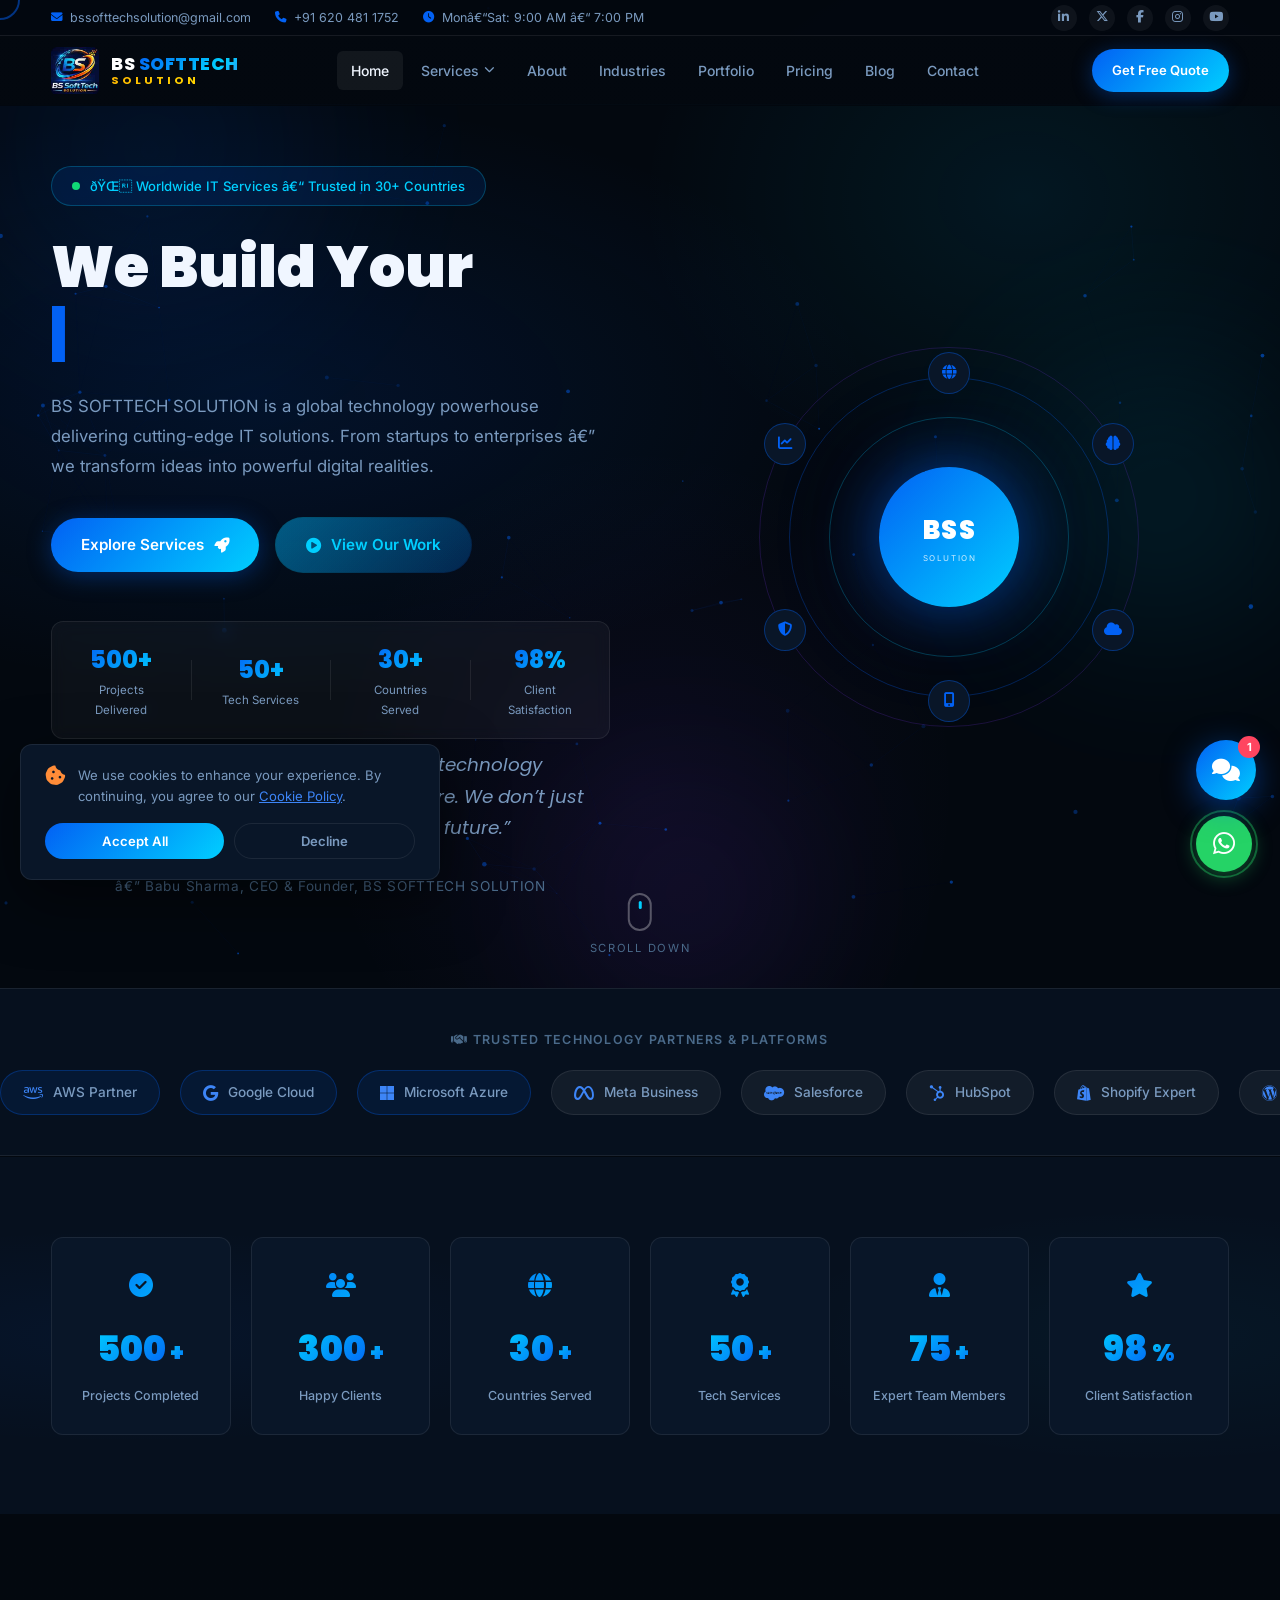
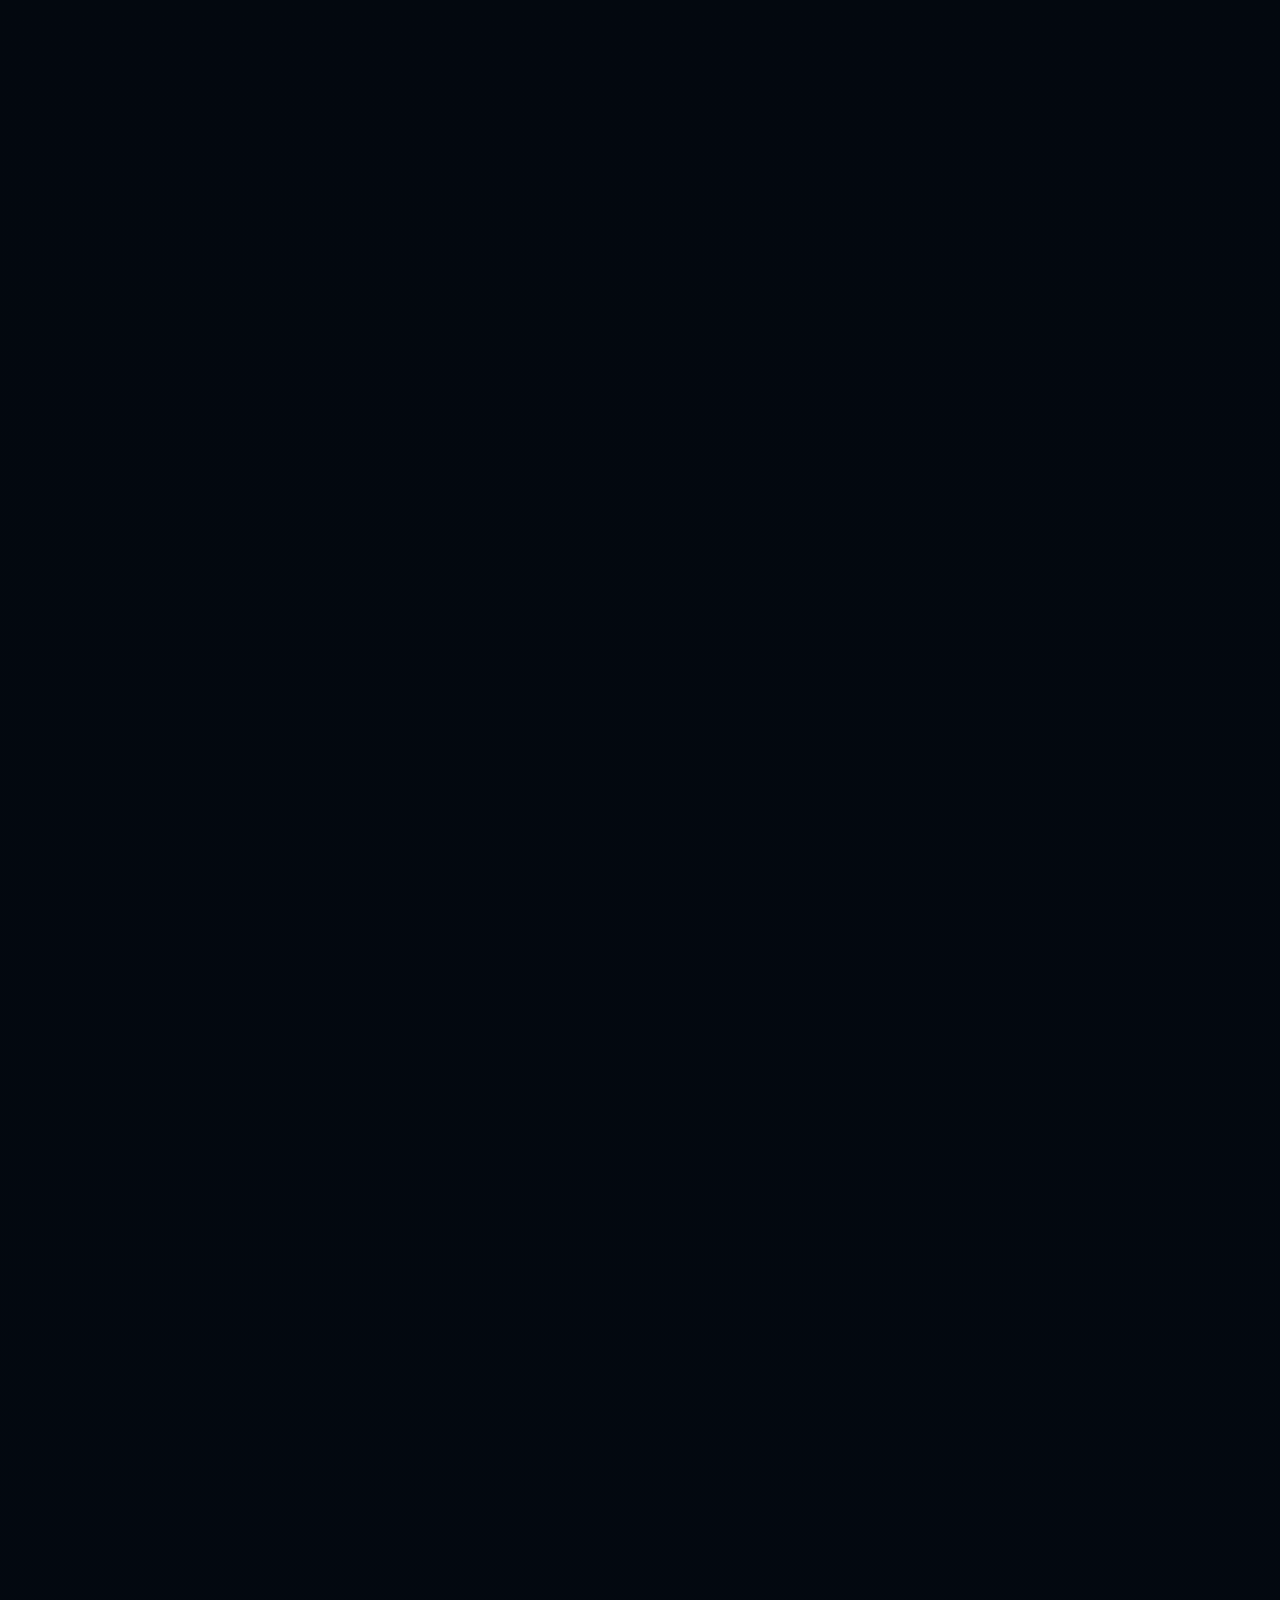
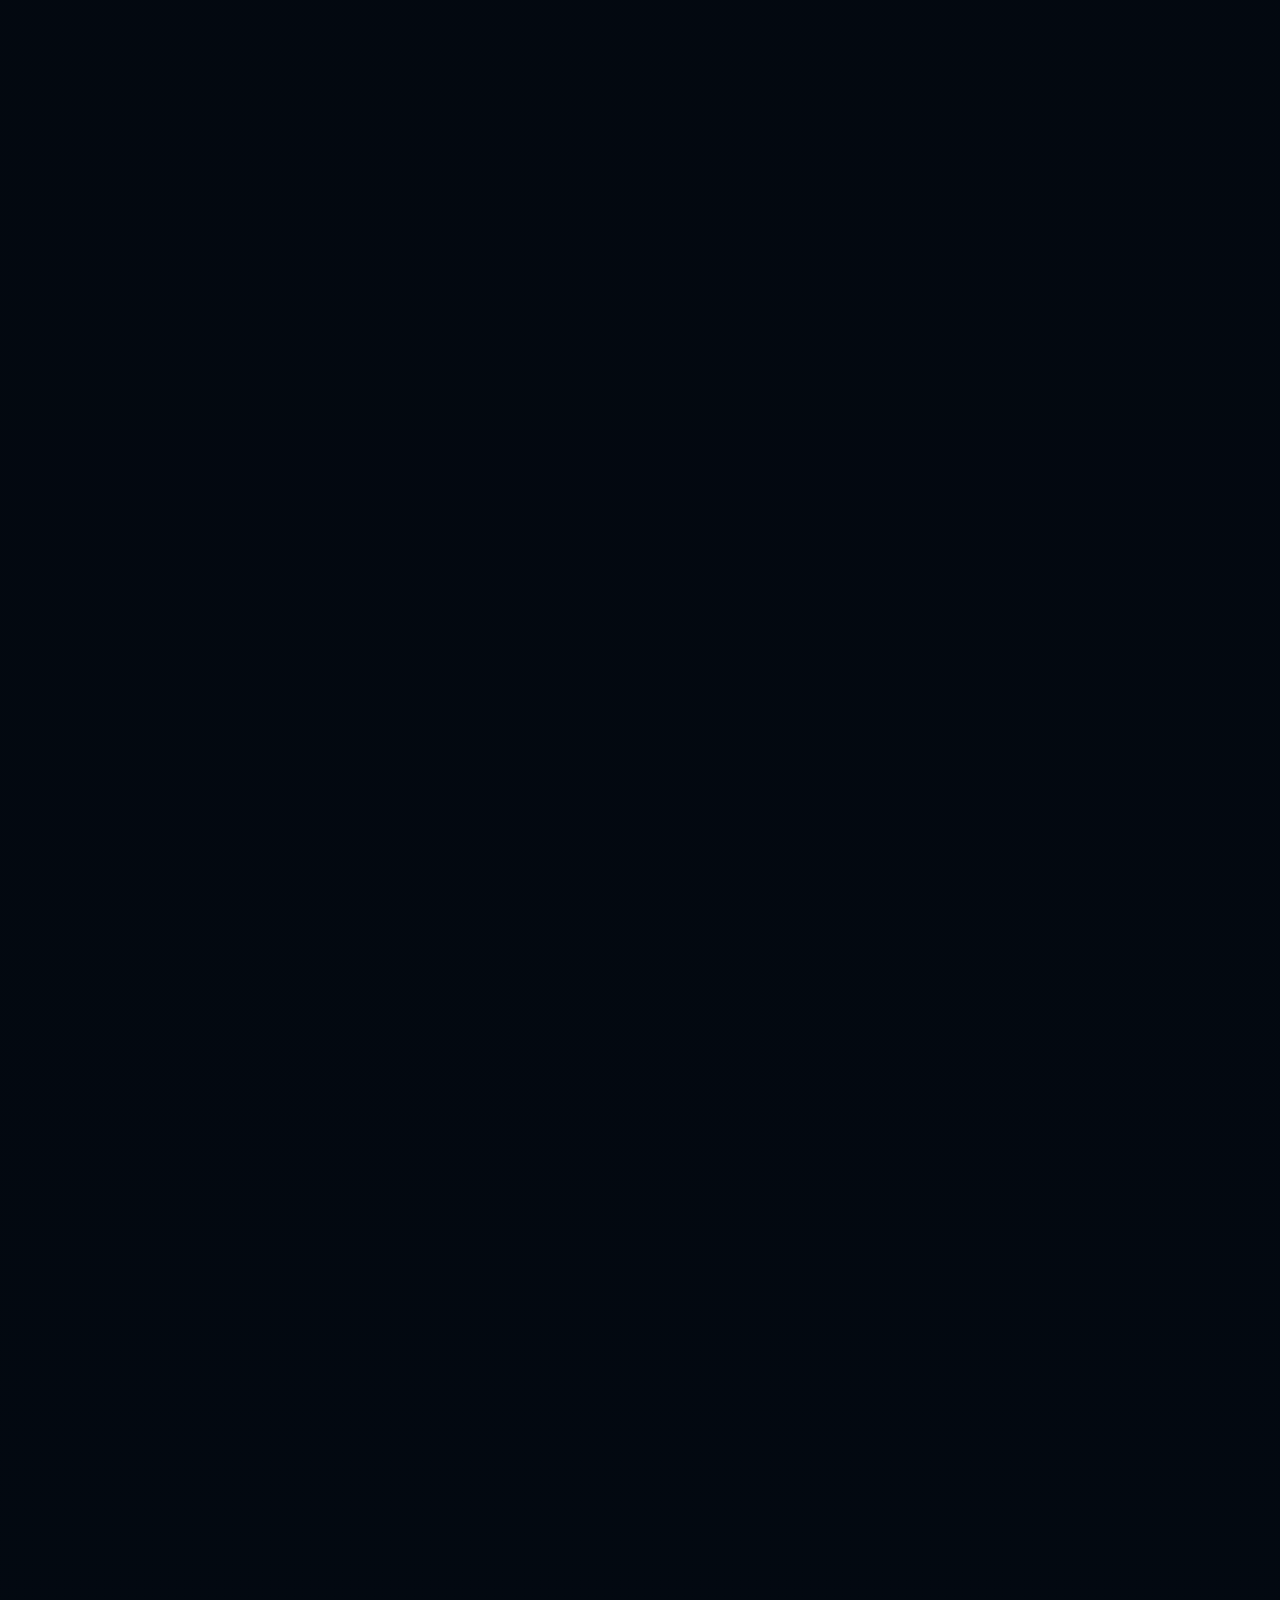
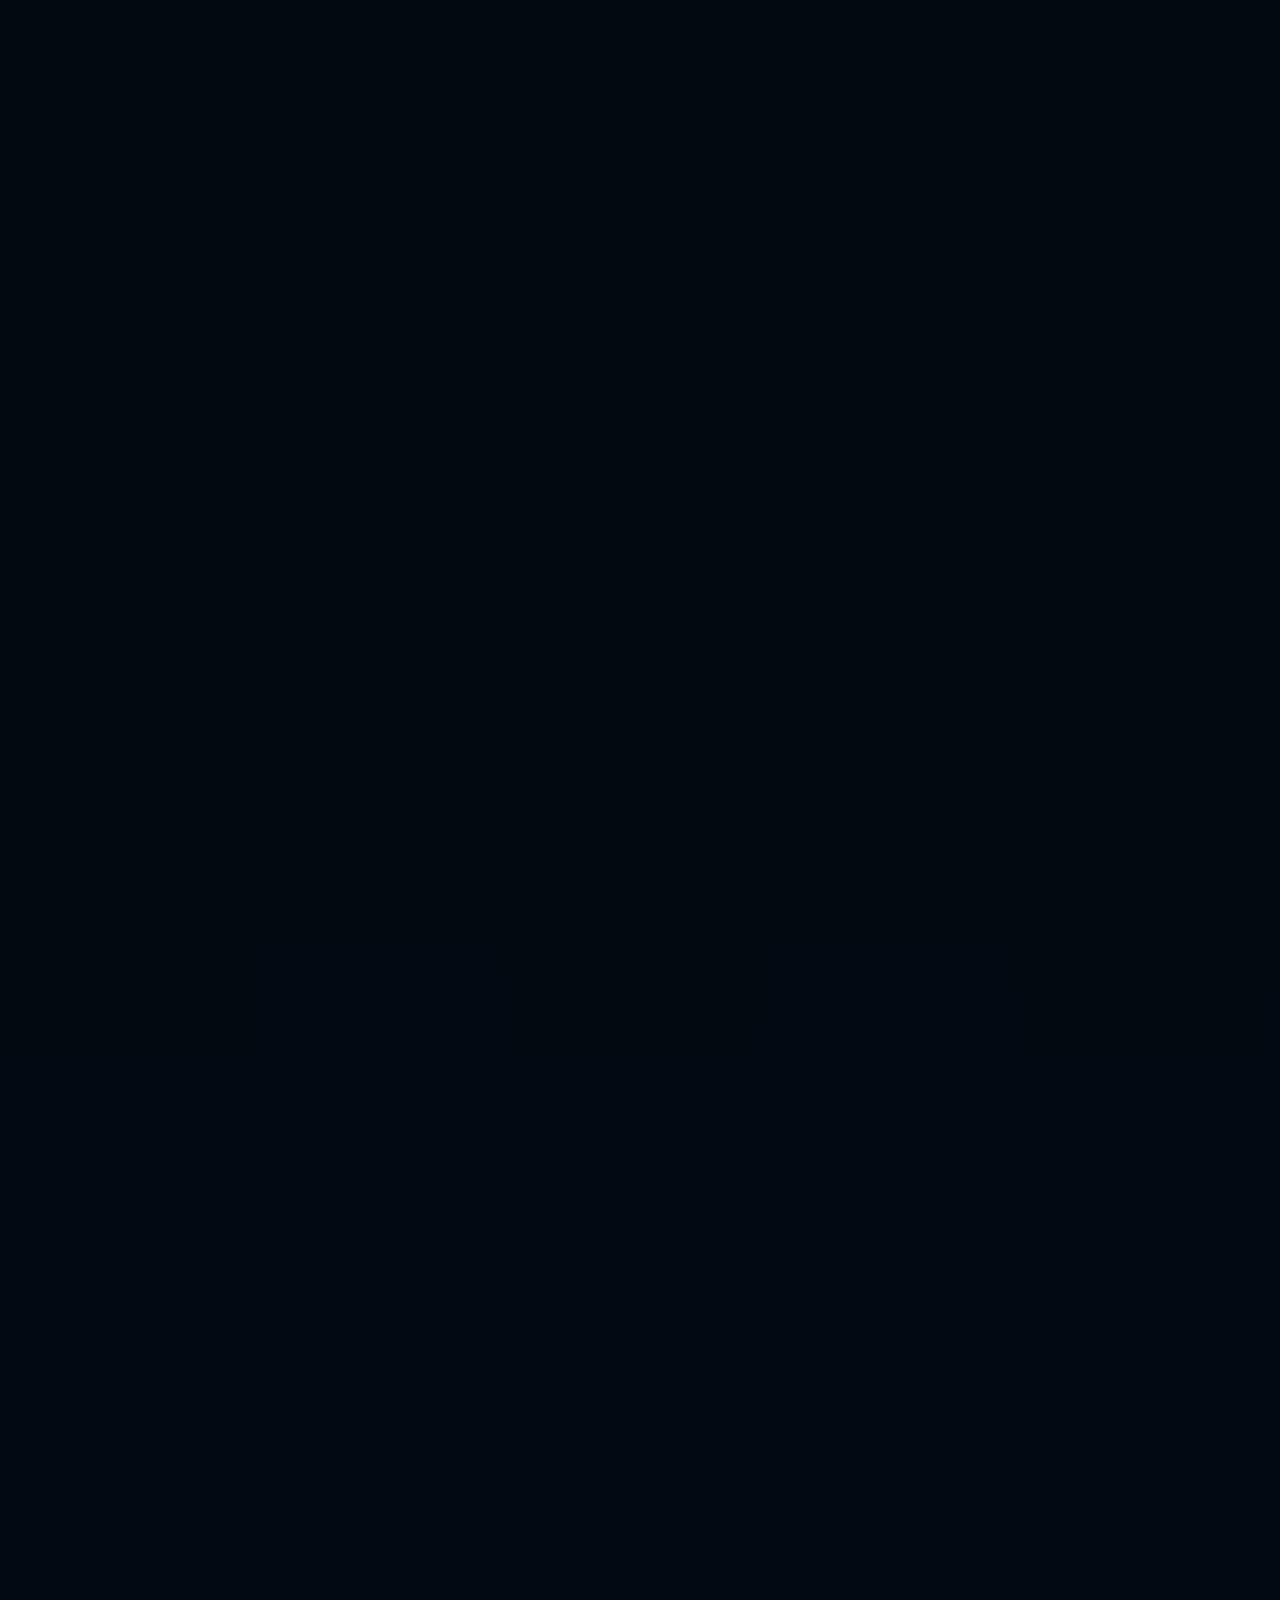
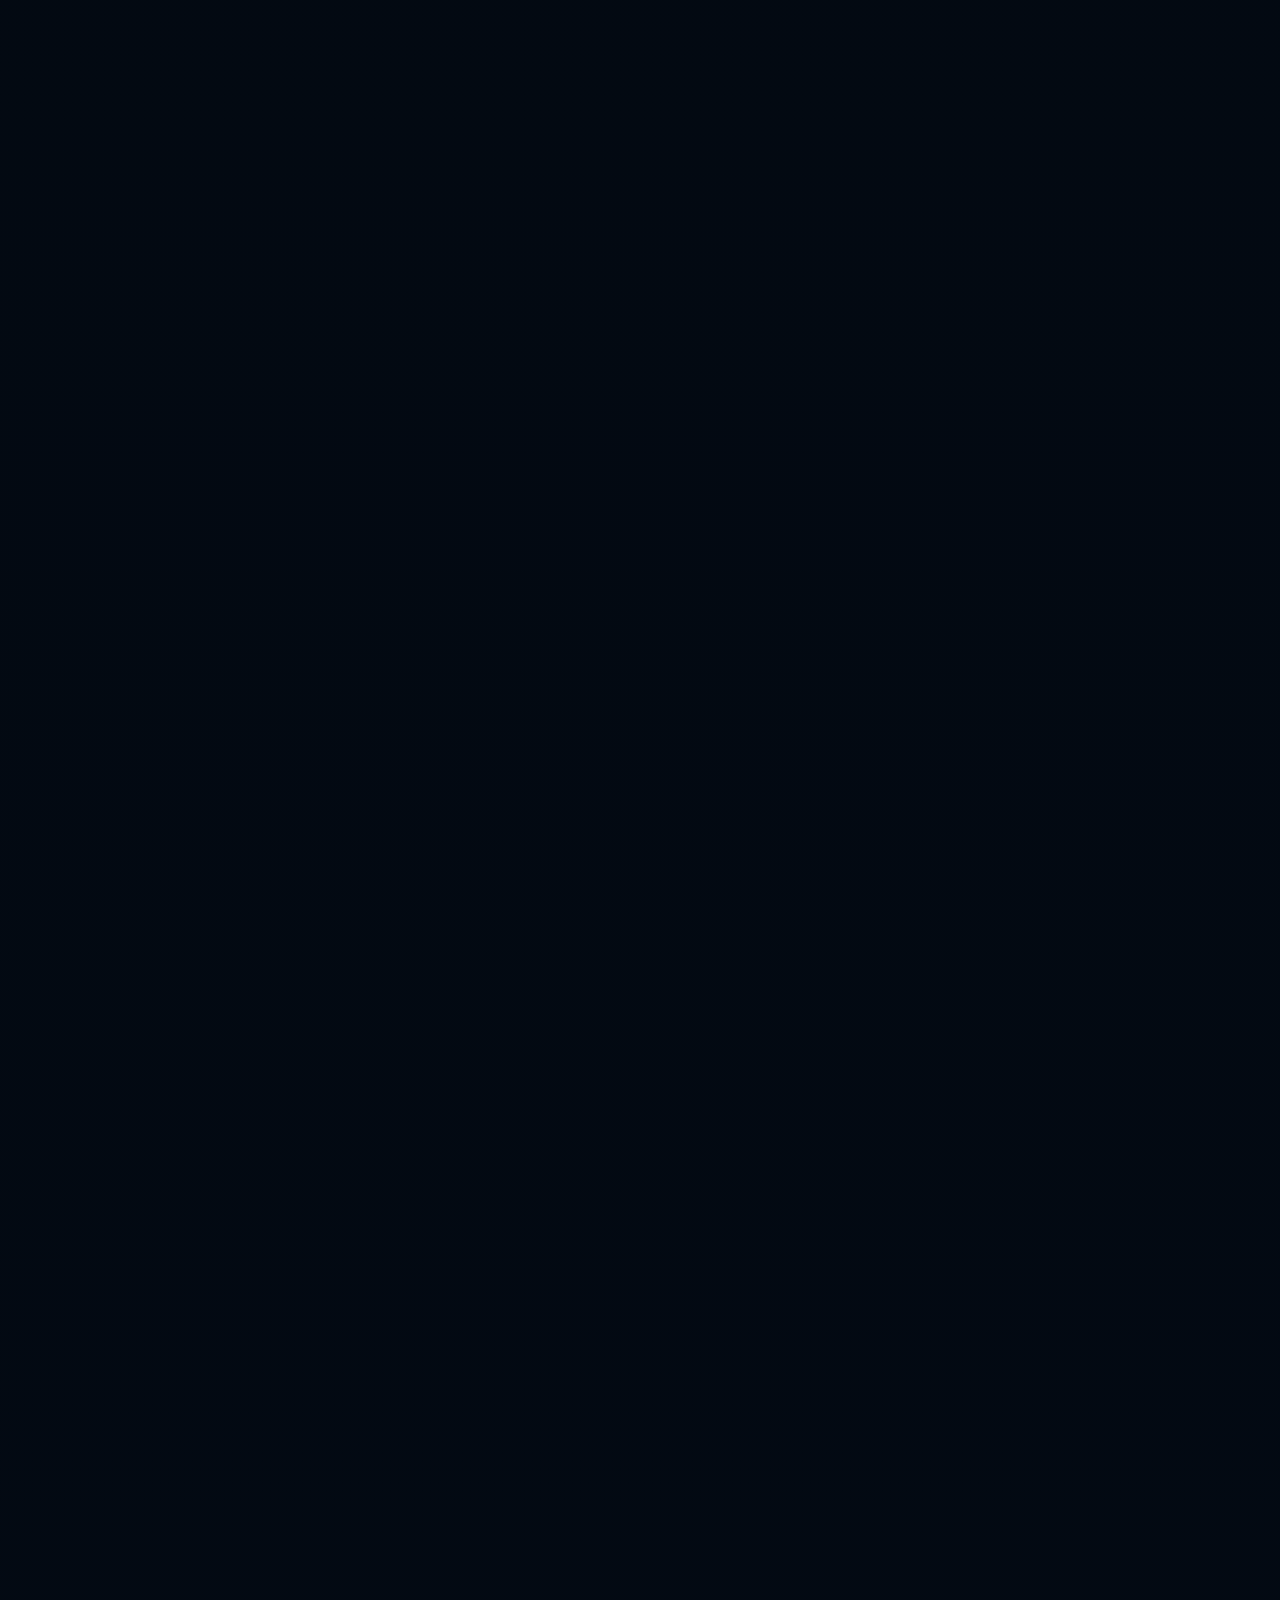
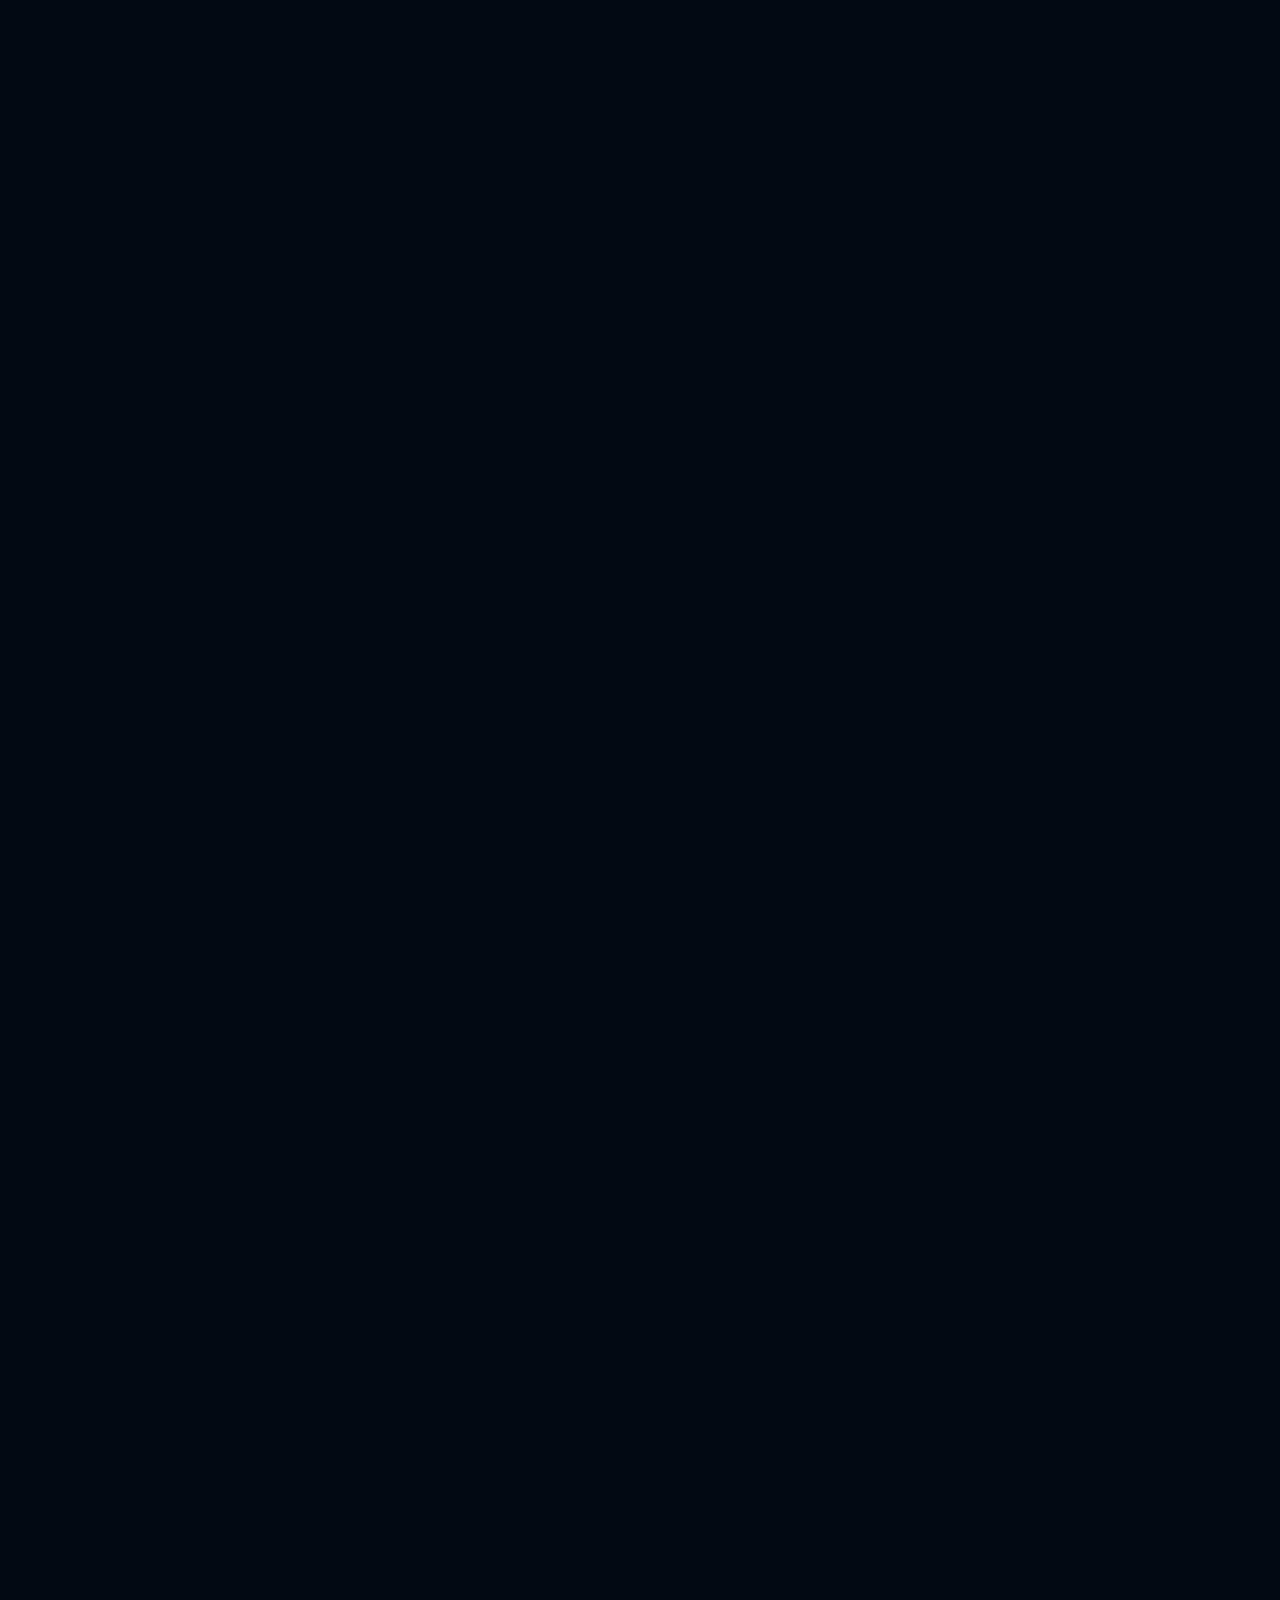
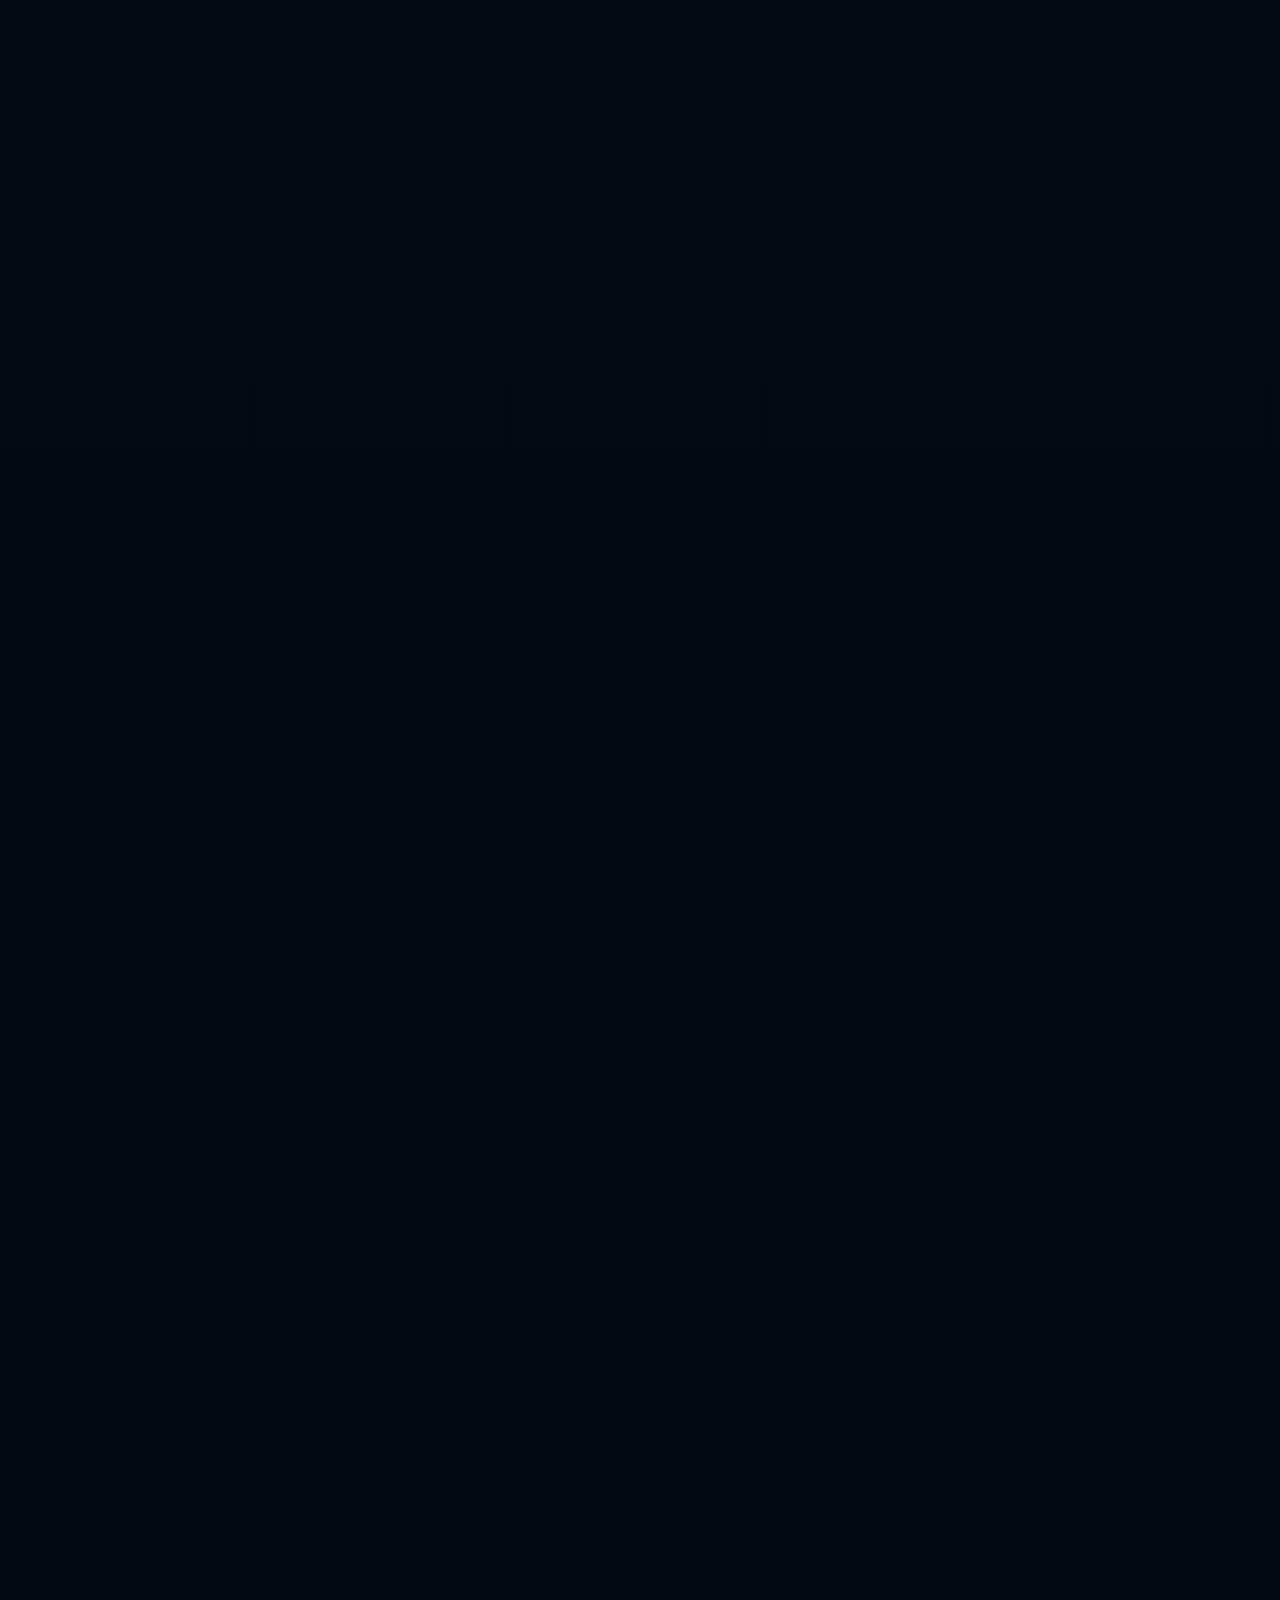
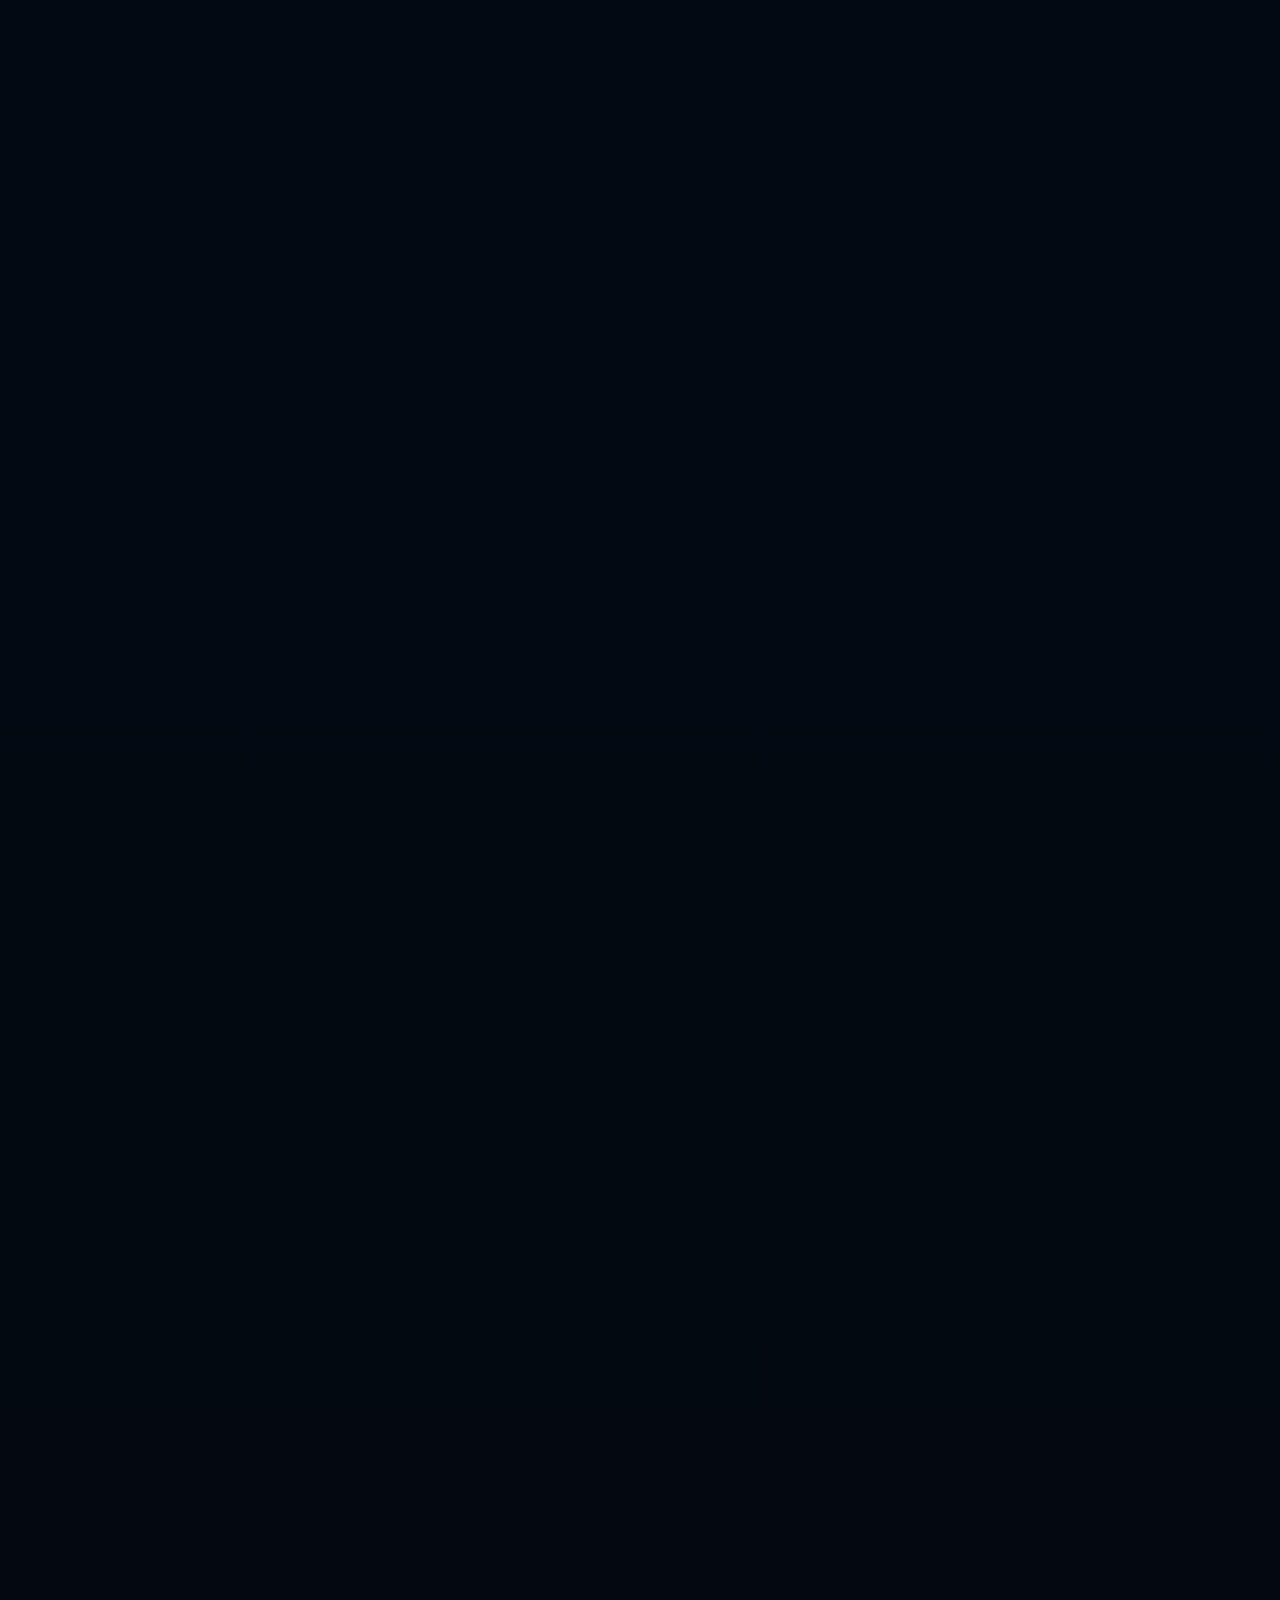
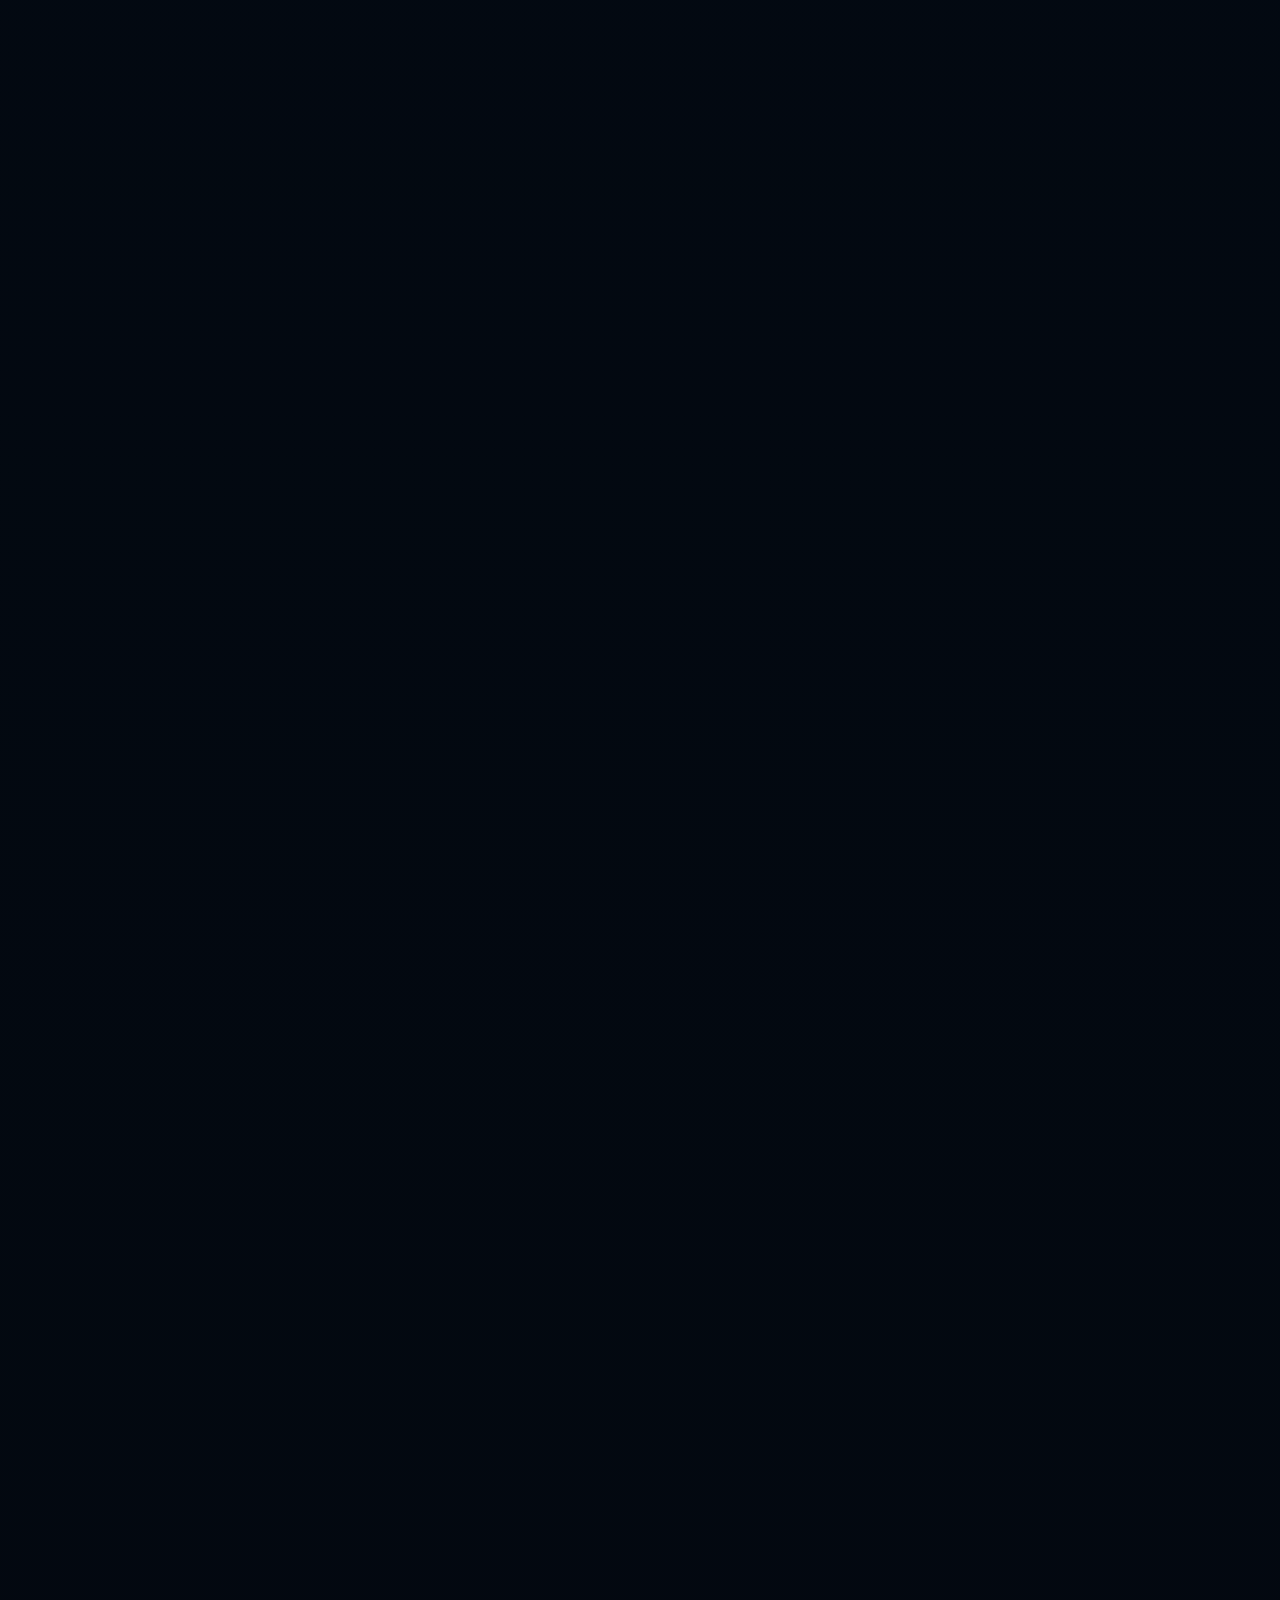
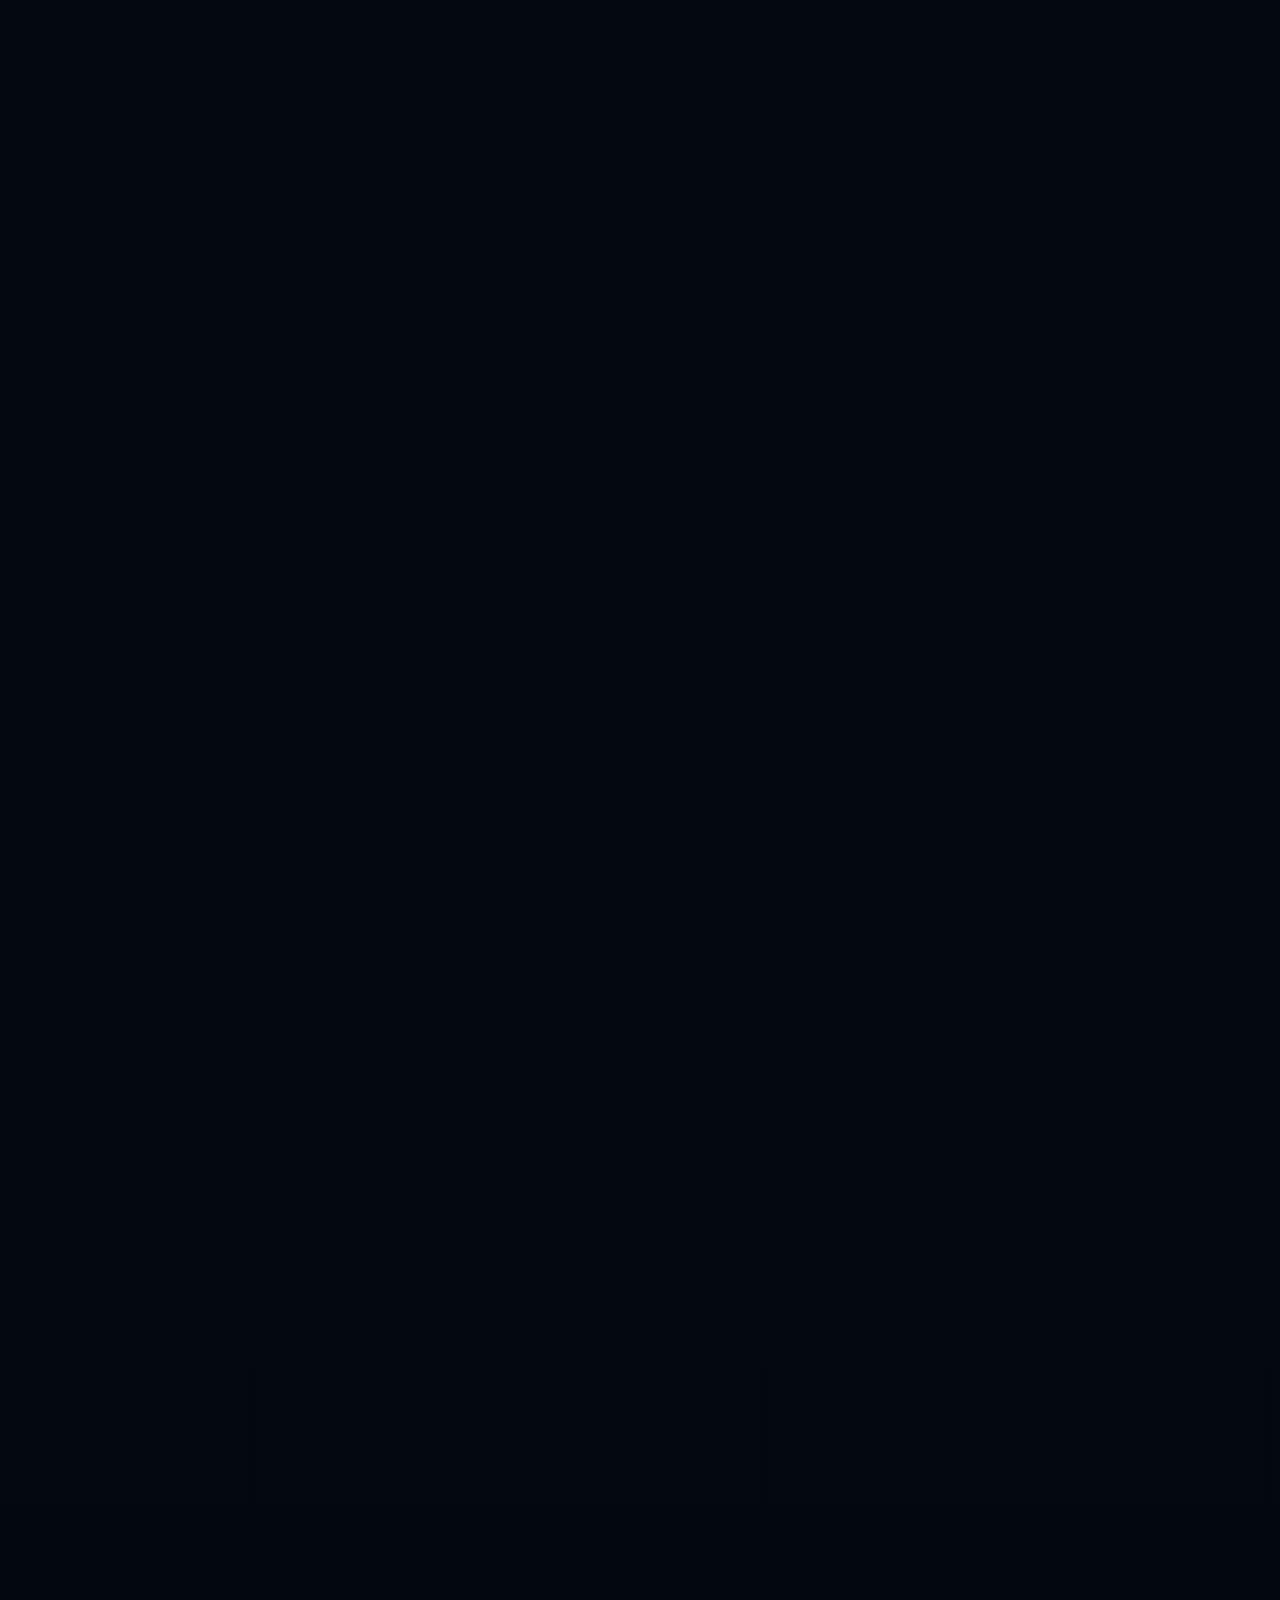
==== index.html @ dd812fbb "feat: add GSC verification tag for bssofttechsoluton.me domain" ====
<!DOCTYPE html>
<html lang="en">
<head>
  <meta charset="UTF-8" />
  <meta name="google-site-verification" content="CJurTNP0-2ZA0Jkv0Y4q0iC0O2_S_X6WREzS_83z1QY" />
  <meta name="google-site-verification" content="An1hyMEU9-WYEtXklyAHLmP-vI7_e_7n0U0pB1P_iY4" />
  <meta name="viewport" content="width=device-width, initial-scale=1.0, maximum-scale=5.0" />
  <meta http-equiv="X-UA-Compatible" content="IE=edge" />
  <meta name="description" content="BS SOFTTECH SOLUTION â€“ Leading global IT services & software development company based in Kolkata, India. Expert in Web Development, Mobile App Development, Cloud Solutions (AWS, Azure, GCP), AI & Machine Learning, Cybersecurity, Blockchain, Digital Marketing, SEO, UI/UX Design, ERP, CRM, IoT, DevOps, Data Analytics, AR/VR, Game Development, and 50+ technology services. Trusted by 300+ clients across USA, UK, UAE, Singapore, Australia & 30+ countries. ISO-certified quality. Get a free consultation today!" />
  <meta name="keywords" content="BS SOFTTECH SOLUTION, BSS, best IT company India, best software company Kolkata, global IT services, web development company, mobile app development, custom software development, cloud solutions AWS Azure GCP, artificial intelligence solutions, machine learning development, cybersecurity services, digital marketing agency, SEO services, UI UX design company, blockchain development, IoT solutions, DevOps consulting, ERP CRM development, data analytics, AR VR development, game development, e-commerce development, React development, Node.js development, Flutter app development, Python development, full stack development, IT consulting, IT outsourcing, software outsourcing India, hire developers India, best web development company, best app development company, enterprise software solutions, SaaS development, API development, database management, QA testing services, WordPress development, Shopify development, cloud migration, kubernetes, microservices architecture, progressive web apps, cross platform app development, artificial intelligence company, machine learning company, deep learning, computer vision, NLP development, chatbot development, robotic process automation, IT support services, managed IT services, digital transformation, technology consulting, startup technology partner, MVP development, software maintenance, 24/7 IT support, affordable IT services, top IT company worldwide" />
  <meta name="author" content="BS SOFTTECH SOLUTION" />
  <meta name="robots" content="index, follow, max-snippet:-1, max-image-preview:large, max-video-preview:-1" />
  <meta name="googlebot" content="index, follow" />
  <meta name="bingbot" content="index, follow" />
  <meta name="theme-color" content="#0261F4" />
  <meta name="msapplication-TileColor" content="#0261F4" />
  <meta name="apple-mobile-web-app-capable" content="yes" />
  <meta name="apple-mobile-web-app-status-bar-style" content="black-translucent" />
  <meta name="apple-mobile-web-app-title" content="BS SOFTTECH" />
  <meta name="format-detection" content="telephone=no" />
  <meta name="mobile-web-app-capable" content="yes" />
  <meta name="application-name" content="BS SOFTTECH SOLUTION" />
  <meta name="geo.region" content="IN-WB" />
  <meta name="geo.placename" content="Kolkata, West Bengal, India" />
  <meta name="geo.position" content="22.4582;88.3070" />
  <meta name="ICBM" content="22.4582, 88.3070" />
  <meta name="rating" content="General" />
  <meta name="revisit-after" content="3 days" />
  <meta name="distribution" content="global" />
  <meta name="language" content="English" />
  <meta name="target" content="all" />
  <meta name="audience" content="all" />
  <meta name="coverage" content="Worldwide" />
  <meta name="classification" content="Information Technology, Software Development, IT Services" />
  <meta name="subject" content="Global IT Services, Web Development, Mobile App Development, Cloud Solutions, AI Machine Learning, Cybersecurity, Digital Marketing" />

  <!-- Open Graph -->
  <meta property="og:type" content="website" />
  <meta property="og:url" content="https://www.bssofttech.com/" />
  <meta property="og:title" content="BS SOFTTECH SOLUTION | #1 Global IT Services & Software Development Company" />
  <meta property="og:description" content="Leading global IT company delivering Web Development, Mobile Apps, Cloud Solutions, AI/ML, Cybersecurity, Blockchain, Digital Marketing & 50+ technology services in 30+ countries. Trusted by 300+ clients worldwide. Free consultation available!" />
  <meta property="og:site_name" content="BS SOFTTECH SOLUTION" />
  <meta property="og:locale" content="en_US" />
  <meta property="og:image" content="https://www.bssofttech.com/assets/og-image.png" />
  <meta property="og:image:width" content="1200" />
  <meta property="og:image:height" content="630" />
  <meta property="og:image:alt" content="BS SOFTTECH SOLUTION - Global IT Services & Software Development" />
  <meta property="og:locale:alternate" content="en_GB" />
  <meta property="og:locale:alternate" content="en_IN" />

  <!-- Twitter Card -->
  <meta name="twitter:card" content="summary_large_image" />
  <meta name="twitter:site" content="@bssofttech" />
  <meta name="twitter:creator" content="@bssofttech" />
  <meta name="twitter:title" content="BS SOFTTECH SOLUTION | #1 Global IT Services Company" />
  <meta name="twitter:description" content="Leading global IT company â€” Web, Mobile, Cloud, AI, Cybersecurity & 50+ services in 30+ countries. Trusted by 300+ clients. Free consultation!" />
  <meta name="twitter:image" content="https://www.bssofttech.com/assets/twitter-card.png" />
  <meta name="twitter:image:alt" content="BS SOFTTECH SOLUTION - Global IT Services" />

  <!-- Canonical & Alternate -->
  <link rel="canonical" href="https://www.bssofttech.com/" />
  <link rel="alternate" hreflang="en" href="https://www.bssofttech.com/" />
  <link rel="alternate" hreflang="en-US" href="https://www.bssofttech.com/" />
  <link rel="alternate" hreflang="en-GB" href="https://www.bssofttech.com/" />
  <link rel="alternate" hreflang="en-IN" href="https://www.bssofttech.com/" />
  <link rel="alternate" hreflang="en-AU" href="https://www.bssofttech.com/" />
  <link rel="alternate" hreflang="en-CA" href="https://www.bssofttech.com/" />
  <link rel="alternate" hreflang="en-SG" href="https://www.bssofttech.com/" />
  <link rel="alternate" hreflang="en-AE" href="https://www.bssofttech.com/" />
  <link rel="alternate" hreflang="x-default" href="https://www.bssofttech.com/" />

  <!-- Favicon -->
  <link rel="icon" type="image/jpeg" href="public/BSSLOGO.jpeg" />
  <link rel="apple-touch-icon" href="public/BSSLOGO.jpeg" />

  <title>BS SOFTTECH SOLUTION | #1 Global IT Services & Software Development Company | Web, Mobile, Cloud, AI, Cybersecurity</title>

  <!-- Preconnect -->
  <link rel="preconnect" href="https://fonts.googleapis.com" />
  <link rel="preconnect" href="https://fonts.gstatic.com" crossorigin />
  <link rel="preconnect" href="https://cdnjs.cloudflare.com" />

  <!-- Fonts -->
  <link href="https://fonts.googleapis.com/css2?family=Inter:wght@300;400;500;600;700;800&family=Poppins:wght@400;500;600;700;800;900&display=swap" rel="stylesheet" />

  <!-- Custom CSS (critical) -->
  <link rel="stylesheet" href="css/style.css" />

  <!-- Icons (async load â€” non-render-blocking) -->
  <link rel="preload" as="style" href="https://cdnjs.cloudflare.com/ajax/libs/font-awesome/6.5.1/css/all.min.css" onload="this.onload=null;this.rel='stylesheet'" />
  <noscript><link rel="stylesheet" href="https://cdnjs.cloudflare.com/ajax/libs/font-awesome/6.5.1/css/all.min.css" /></noscript>

  <!-- Swiper (async load â€” non-render-blocking) -->
  <link rel="preload" as="style" href="https://cdn.jsdelivr.net/npm/swiper@11/swiper-bundle.min.css" onload="this.onload=null;this.rel='stylesheet'" />
  <noscript><link rel="stylesheet" href="https://cdn.jsdelivr.net/npm/swiper@11/swiper-bundle.min.css" /></noscript>

  <!-- Schema.org Structured Data: Organization -->
  <script type="application/ld+json">
  {
    "@context": "https://schema.org",
    "@type": "Organization",
    "name": "BS SOFTTECH SOLUTION",
    "alternateName": ["BSS", "BS Softtech", "BSSOFTTECH"],
    "url": "https://www.bssofttech.com",
    "logo": {
      "@type": "ImageObject",
      "url": "https://www.bssofttech.com/assets/logo.png",
      "width": "512",
      "height": "512"
    },
    "description": "Global IT services company providing comprehensive technology solutions worldwide. Trusted by 300+ clients in 30+ countries.",
    "foundingDate": "2018",
    "founders": [{
      "@type": "Person",
      "name": "Babu Sharma",
      "jobTitle": "CEO & Founder"
    }],
    "areaServed": [
      {"@type": "Country", "name": "United States"},
      {"@type": "Country", "name": "United Kingdom"},
      {"@type": "Country", "name": "India"},
      {"@type": "Country", "name": "Australia"},
      {"@type": "Country", "name": "United Arab Emirates"},
      {"@type": "Country", "name": "Singapore"},
      {"@type": "Country", "name": "Canada"},
      {"@type": "Country", "name": "Germany"},
      {"@type": "Country", "name": "France"},
      {"@type": "Country", "name": "Japan"},
      {"@type": "Country", "name": "Saudi Arabia"},
      {"@type": "Country", "name": "Qatar"},
      {"@type": "Country", "name": "Kuwait"},
      {"@type": "Country", "name": "South Africa"},
      {"@type": "Country", "name": "Nigeria"},
      {"@type": "Country", "name": "Malaysia"},
      {"@type": "Country", "name": "New Zealand"},
      {"@type": "Country", "name": "Netherlands"},
      {"@type": "Country", "name": "Sweden"},
      {"@type": "Country", "name": "Switzerland"}
    ],
    "knowsAbout": ["Web Development", "Mobile App Development", "Cloud Computing", "Artificial Intelligence", "Machine Learning", "Cybersecurity", "Digital Marketing", "SEO", "Blockchain", "IoT", "DevOps", "ERP", "CRM", "UI/UX Design", "Data Analytics", "AR/VR Development", "Game Development", "E-Commerce Development", "SaaS Development", "API Development", "Database Management", "QA Testing", "WordPress Development", "React Development", "Node.js Development", "Flutter Development", "Python Development", "Full Stack Development", "Cloud Migration", "Kubernetes", "Microservices Architecture", "Progressive Web Apps", "Computer Vision", "NLP", "Chatbot Development", "Robotic Process Automation", "Digital Transformation"],
    "slogan": "Transforming Ideas Into Digital Reality",
    "iso6523Code": "0199:BSSOFTTECH",
    "award": ["Best IT Services Provider 2024", "Top Software Development Company India"],
    "numberOfEmployees": {
      "@type": "QuantitativeValue",
      "minValue": "50",
      "maxValue": "100"
    },
    "address": {
      "@type": "PostalAddress",
      "streetAddress": "Pailanhat, Joka",
      "addressLocality": "Kolkata",
      "addressRegion": "West Bengal",
      "postalCode": "700104",
      "addressCountry": "IN"
    },
    "contactPoint": [{
      "@type": "ContactPoint",
      "telephone": "+91-620-481-1752",
      "contactType": "customer service",
      "email": "bssofttechsolution@gmail.com",
      "availableLanguage": ["English", "Hindi"],
      "areaServed": "Worldwide",
      "hoursAvailable": {
        "@type": "OpeningHoursSpecification",
        "dayOfWeek": ["Monday", "Tuesday", "Wednesday", "Thursday", "Friday", "Saturday"],
        "opens": "09:00",
        "closes": "19:00"
      }
    },{
      "@type": "ContactPoint",
      "telephone": "+91-620-481-1752",
      "contactType": "sales",
      "email": "bssofttechsolution@gmail.com",
      "availableLanguage": ["English", "Hindi"]
    }],
    "sameAs": [
      "https://www.linkedin.com/in/bs-softtech-solution-bb79963b4/",
      "https://x.com/bssofttech",
      "https://www.facebook.com/bssofttechsolution",
      "https://www.instagram.com/bssofttechsolution/",
      "https://www.youtube.com/@BSSOFTTECHSOLUTION",
      "https://github.com/bssofttechsolution"
    ],
    "aggregateRating": {
      "@type": "AggregateRating",
      "ratingValue": "4.9",
      "bestRating": "5",
      "worstRating": "1",
      "ratingCount": "312",
      "reviewCount": "287"
    }
  }
  </script>

  <!-- Schema.org: WebSite with SearchAction -->
  <script type="application/ld+json">
  {
    "@context": "https://schema.org",
    "@type": "WebSite",
    "name": "BS SOFTTECH SOLUTION",
    "url": "https://www.bssofttech.com",
    "potentialAction": {
      "@type": "SearchAction",
      "target": "https://www.bssofttech.com/search?q={search_term_string}",
      "query-input": "required name=search_term_string"
    }
  }
  </script>

  <!-- Schema.org: LocalBusiness for local SEO -->
  <script type="application/ld+json">
  {
    "@context": "https://schema.org",
    "@type": "ProfessionalService",
    "name": "BS SOFTTECH SOLUTION",
    "image": "https://www.bssofttech.com/assets/office.jpg",
    "priceRange": "$$",
    "telephone": "+91-620-481-1752",
    "email": "bssofttechsolution@gmail.com",
    "address": {
      "@type": "PostalAddress",
      "streetAddress": "Pailanhat, Joka",
      "addressLocality": "Kolkata",
      "addressRegion": "West Bengal",
      "postalCode": "700104",
      "addressCountry": "IN"
    },
    "geo": {
      "@type": "GeoCoordinates",
      "latitude": "22.4582",
      "longitude": "88.3070"
    },
    "openingHoursSpecification": {
      "@type": "OpeningHoursSpecification",
      "dayOfWeek": ["Monday", "Tuesday", "Wednesday", "Thursday", "Friday", "Saturday"],
      "opens": "09:00",
      "closes": "19:00"
    },
    "hasOfferCatalog": {
      "@type": "OfferCatalog",
      "name": "IT Services & Solutions",
      "itemListElement": [
        {"@type": "Offer", "itemOffered": {"@type": "Service", "name": "Custom Web Development", "description": "Full-stack web development using React, Angular, Vue.js, Node.js, PHP, Python, and modern frameworks"}},
        {"@type": "Offer", "itemOffered": {"@type": "Service", "name": "Mobile App Development", "description": "Native and cross-platform mobile apps using Flutter, React Native, Swift, and Kotlin"}},
        {"@type": "Offer", "itemOffered": {"@type": "Service", "name": "Cloud Solutions & Migration", "description": "AWS, Azure, Google Cloud Platform deployment, migration, and optimization services"}},
        {"@type": "Offer", "itemOffered": {"@type": "Service", "name": "AI & Machine Learning", "description": "Artificial intelligence, machine learning, deep learning, computer vision, and NLP solutions"}},
        {"@type": "Offer", "itemOffered": {"@type": "Service", "name": "Digital Marketing & SEO", "description": "Full-service digital marketing, SEO, SEM, social media marketing, and content marketing"}},
        {"@type": "Offer", "itemOffered": {"@type": "Service", "name": "Cybersecurity Services", "description": "Penetration testing, vulnerability assessment, security auditing, and compliance services"}},
        {"@type": "Offer", "itemOffered": {"@type": "Service", "name": "Blockchain Development", "description": "Smart contracts, DApps, DeFi, NFT marketplace, and blockchain consulting services"}},
        {"@type": "Offer", "itemOffered": {"@type": "Service", "name": "UI/UX Design", "description": "User interface design, user experience research, wireframing, prototyping, and design systems"}},
        {"@type": "Offer", "itemOffered": {"@type": "Service", "name": "IoT Solutions", "description": "Internet of Things development, embedded systems, smart device integration, and IoT analytics"}},
        {"@type": "Offer", "itemOffered": {"@type": "Service", "name": "DevOps Consulting", "description": "CI/CD pipelines, containerization, Kubernetes, infrastructure as code, and DevOps automation"}},
        {"@type": "Offer", "itemOffered": {"@type": "Service", "name": "ERP & CRM Development", "description": "Custom ERP and CRM solutions, Salesforce integration, and business process automation"}},
        {"@type": "Offer", "itemOffered": {"@type": "Service", "name": "Data Analytics & BI", "description": "Business intelligence, data visualization, predictive analytics, and big data solutions"}},
        {"@type": "Offer", "itemOffered": {"@type": "Service", "name": "E-Commerce Development", "description": "Shopify, WooCommerce, Magento, custom e-commerce platforms, and payment gateway integration"}},
        {"@type": "Offer", "itemOffered": {"@type": "Service", "name": "AR/VR Development", "description": "Augmented reality, virtual reality, mixed reality applications, and 3D visualization"}},
        {"@type": "Offer", "itemOffered": {"@type": "Service", "name": "Game Development", "description": "2D/3D game development, Unity, Unreal Engine, and gamification solutions"}},
        {"@type": "Offer", "itemOffered": {"@type": "Service", "name": "QA & Software Testing", "description": "Manual testing, automated testing, performance testing, security testing, and quality assurance"}},
        {"@type": "Offer", "itemOffered": {"@type": "Service", "name": "IT Consulting & Strategy", "description": "Technology consulting, digital transformation strategy, IT roadmap planning, and architecture design"}},
        {"@type": "Offer", "itemOffered": {"@type": "Service", "name": "SaaS Product Development", "description": "End-to-end SaaS application development, multi-tenant architecture, and subscription management"}},
        {"@type": "Offer", "itemOffered": {"@type": "Service", "name": "API Development & Integration", "description": "RESTful API, GraphQL, microservices, third-party API integration, and API gateway management"}},
        {"@type": "Offer", "itemOffered": {"@type": "Service", "name": "Chatbot & RPA Development", "description": "AI chatbots, virtual assistants, robotic process automation, and conversational AI solutions"}}
      ]
    }
  }
  </script>

  <!-- Schema.org: FAQ -->
  <script type="application/ld+json">
  {
    "@context": "https://schema.org",
    "@type": "FAQPage",
    "mainEntity": [
      {
        "@type": "Question",
        "name": "How long does it take to build a website?",
        "acceptedAnswer": {
          "@type": "Answer",
          "text": "Timeline varies based on complexity. A simple website takes 2â€“4 weeks, while complex web applications take 2â€“6 months. We provide a detailed timeline during our consultation call."
        }
      },
      {
        "@type": "Question",
        "name": "Do you work with international clients?",
        "acceptedAnswer": {
          "@type": "Answer",
          "text": "Absolutely! We serve clients in 30+ countries worldwide. Our team works across time zones and communicates fluently in English, Hindi, and other languages."
        }
      },
      {
        "@type": "Question",
        "name": "What technologies do you specialize in?",
        "acceptedAnswer": {
          "@type": "Answer",
          "text": "We work with 100+ technologies including React, Node.js, Flutter, Python, AWS, Azure, TensorFlow, and many more. We recommend the best tech stack based on your specific needs."
        }
      },
      {
        "@type": "Question",
        "name": "How do you ensure project quality?",
        "acceptedAnswer": {
          "@type": "Answer",
          "text": "Every project goes through rigorous QA testing including performance, security, usability, and cross-browser compatibility testing. We follow ISO-certified processes and agile methodology."
        }
      },
      {
        "@type": "Question",
        "name": "Do you provide post-launch support?",
        "acceptedAnswer": {
          "@type": "Answer",
          "text": "Yes! All plans include free post-launch support (3â€“12 months depending on plan). We also offer annual maintenance contracts for ongoing support, updates, and security patches."
        }
      },
      {
        "@type": "Question",
        "name": "How do you handle project pricing?",
        "acceptedAnswer": {
          "@type": "Answer",
          "text": "We offer both fixed-price and time-and-material pricing models. After understanding your requirements, we provide a detailed, transparent quotation with no hidden charges."
        }
      },
      {
        "@type": "Question",
        "name": "Can you build a mobile app for both iOS and Android?",
        "acceptedAnswer": {
          "@type": "Answer",
          "text": "Yes! We develop native apps for iOS and Android, as well as cross-platform apps using Flutter and React Native. This allows you to reach the widest audience with optimal performance and cost efficiency."
        }
      },
      {
        "@type": "Question",
        "name": "Do you offer SEO and digital marketing services?",
        "acceptedAnswer": {
          "@type": "Answer",
          "text": "Absolutely! We provide comprehensive digital marketing services including SEO, SEM, Google Ads, social media marketing, content marketing, email marketing, and conversion rate optimization. We help businesses improve their online visibility and drive organic traffic."
        }
      },
      {
        "@type": "Question",
        "name": "What industries do you serve?",
        "acceptedAnswer": {
          "@type": "Answer",
          "text": "We serve diverse industries including Healthcare, FinTech, E-Commerce, Education, Real Estate, Manufacturing, Logistics, Hospitality, Media & Entertainment, Government, and Non-Profit organizations. Our solutions are tailored to each industry's unique requirements."
        }
      },
      {
        "@type": "Question",
        "name": "Can you help with cloud migration and DevOps?",
        "acceptedAnswer": {
          "@type": "Answer",
          "text": "Yes! We specialize in cloud migration to AWS, Azure, and Google Cloud Platform. Our DevOps team sets up CI/CD pipelines, containerization with Docker and Kubernetes, infrastructure as code, and automated monitoring to streamline your operations."
        }
      },
      {
        "@type": "Question",
        "name": "Do you provide AI and machine learning solutions?",
        "acceptedAnswer": {
          "@type": "Answer",
          "text": "Yes, we offer end-to-end AI/ML solutions including computer vision, natural language processing, predictive analytics, chatbot development, recommendation engines, and robotic process automation. Our data scientists and ML engineers work with TensorFlow, PyTorch, and other leading frameworks."
        }
      }
    ]
  }
  </script>

  <!-- Schema.org: BreadcrumbList -->
  <script type="application/ld+json">
  {
    "@context": "https://schema.org",
    "@type": "BreadcrumbList",
    "itemListElement": [
      {"@type": "ListItem", "position": 1, "name": "Home", "item": "https://www.bssofttech.com/"},
      {"@type": "ListItem", "position": 2, "name": "Services", "item": "https://www.bssofttech.com/#services"},
      {"@type": "ListItem", "position": 3, "name": "About Us", "item": "https://www.bssofttech.com/#about"},
      {"@type": "ListItem", "position": 4, "name": "Portfolio", "item": "https://www.bssofttech.com/#portfolio"},
      {"@type": "ListItem", "position": 5, "name": "Pricing", "item": "https://www.bssofttech.com/#pricing"},
      {"@type": "ListItem", "position": 6, "name": "Blog", "item": "https://www.bssofttech.com/#blog"},
      {"@type": "ListItem", "position": 7, "name": "FAQ", "item": "https://www.bssofttech.com/#faq"},
      {"@type": "ListItem", "position": 8, "name": "Contact", "item": "https://www.bssofttech.com/#contact"}
    ]
  }
  </script>

  <!-- Schema.org: ItemList for Services (Google rich results) -->
  <script type="application/ld+json">
  {
    "@context": "https://schema.org",
    "@type": "ItemList",
    "name": "IT Services offered by BS SOFTTECH SOLUTION",
    "description": "Comprehensive list of IT services and technology solutions provided globally",
    "numberOfItems": 20,
    "itemListElement": [
      {"@type": "ListItem", "position": 1, "name": "Custom Web Development", "url": "https://www.bssofttech.com/#services"},
      {"@type": "ListItem", "position": 2, "name": "Mobile App Development", "url": "https://www.bssofttech.com/#services"},
      {"@type": "ListItem", "position": 3, "name": "Cloud Solutions (AWS, Azure, GCP)", "url": "https://www.bssofttech.com/#services"},
      {"@type": "ListItem", "position": 4, "name": "AI & Machine Learning", "url": "https://www.bssofttech.com/#services"},
      {"@type": "ListItem", "position": 5, "name": "Digital Marketing & SEO", "url": "https://www.bssofttech.com/#services"},
      {"@type": "ListItem", "position": 6, "name": "Cybersecurity Services", "url": "https://www.bssofttech.com/#services"},
      {"@type": "ListItem", "position": 7, "name": "Blockchain & Web3 Development", "url": "https://www.bssofttech.com/#services"},
      {"@type": "ListItem", "position": 8, "name": "UI/UX Design", "url": "https://www.bssofttech.com/#services"},
      {"@type": "ListItem", "position": 9, "name": "IoT Solutions", "url": "https://www.bssofttech.com/#services"},
      {"@type": "ListItem", "position": 10, "name": "DevOps & CI/CD", "url": "https://www.bssofttech.com/#services"},
      {"@type": "ListItem", "position": 11, "name": "ERP & CRM Development", "url": "https://www.bssofttech.com/#services"},
      {"@type": "ListItem", "position": 12, "name": "Data Analytics & Business Intelligence", "url": "https://www.bssofttech.com/#services"},
      {"@type": "ListItem", "position": 13, "name": "E-Commerce Development", "url": "https://www.bssofttech.com/#services"},
      {"@type": "ListItem", "position": 14, "name": "AR/VR Development", "url": "https://www.bssofttech.com/#services"},
      {"@type": "ListItem", "position": 15, "name": "Game Development", "url": "https://www.bssofttech.com/#services"},
      {"@type": "ListItem", "position": 16, "name": "QA & Software Testing", "url": "https://www.bssofttech.com/#services"},
      {"@type": "ListItem", "position": 17, "name": "IT Consulting & Strategy", "url": "https://www.bssofttech.com/#services"},
      {"@type": "ListItem", "position": 18, "name": "SaaS Product Development", "url": "https://www.bssofttech.com/#services"},
      {"@type": "ListItem", "position": 19, "name": "API Development & Integration", "url": "https://www.bssofttech.com/#services"},
      {"@type": "ListItem", "position": 20, "name": "Chatbot & RPA Development", "url": "https://www.bssofttech.com/#services"}
    ]
  }
  </script>

  <!-- Schema.org: HowTo (Google Process Rich Snippet) -->
  <script type="application/ld+json">
  {
    "@context": "https://schema.org",
    "@type": "HowTo",
    "name": "How to Get Started with BS SOFTTECH SOLUTION",
    "description": "Simple 4-step process to begin your digital transformation journey with our global IT services team",
    "step": [
      {"@type": "HowToStep", "position": 1, "name": "Discovery & Consultation", "text": "Share your project requirements through our free consultation. Our experts analyze your business needs and goals."},
      {"@type": "HowToStep", "position": 2, "name": "Strategy & Planning", "text": "We create a comprehensive project roadmap with timeline, milestones, and technology recommendations."},
      {"@type": "HowToStep", "position": 3, "name": "Development & Testing", "text": "Our skilled developers build your solution using agile methodology with regular progress updates and QA testing."},
      {"@type": "HowToStep", "position": 4, "name": "Launch & Support", "text": "We deploy your project and provide ongoing maintenance, monitoring, and 24/7 technical support."}
    ]
  }
  </script>

  <!-- Schema.org: Blog/Article entries for rich search results -->
  <script type="application/ld+json">
  {
    "@context": "https://schema.org",
    "@type": "Blog",
    "name": "BS SOFTTECH SOLUTION Tech Blog",
    "description": "Latest insights on web development, AI, cloud computing, cybersecurity, and digital transformation trends",
    "url": "https://www.bssofttech.com/#blog",
    "publisher": {
      "@type": "Organization",
      "name": "BS SOFTTECH SOLUTION",
      "logo": {"@type": "ImageObject", "url": "https://www.bssofttech.com/public/BSSLOGO.jpeg"}
    },
    "blogPost": [
      {
        "@type": "BlogPosting",
        "headline": "The Future of AI in Business: Top 10 Trends Shaping 2026 and Beyond",
        "description": "Discover how generative AI and autonomous agents are revolutionizing every industry in 2026.",
        "datePublished": "2026-03-01",
        "dateModified": "2026-03-07",
        "author": {"@type": "Organization", "name": "BS SOFTTECH SOLUTION"},
        "url": "https://www.bssofttech.com/#blog",
        "image": "https://images.unsplash.com/photo-1677442136019-21780ecad995?w=700&h=400&fit=crop&q=80",
        "keywords": ["artificial intelligence", "AI trends 2026", "machine learning", "business AI"]
      },
      {
        "@type": "BlogPosting",
        "headline": "Why Cloud Migration is Essential for Business Growth in 2026",
        "description": "Companies still running on-premise are leaving money on the table. Here's why cloud migration is no longer optional.",
        "datePublished": "2026-02-20",
        "dateModified": "2026-03-07",
        "author": {"@type": "Organization", "name": "BS SOFTTECH SOLUTION"},
        "url": "https://www.bssofttech.com/#blog",
        "image": "https://images.unsplash.com/photo-1544197150-b99a580bb7a8?w=600&h=400&fit=crop&q=80",
        "keywords": ["cloud migration", "AWS", "Azure", "business growth", "cloud computing"]
      },
      {
        "@type": "BlogPosting",
        "headline": "Top 10 Web Development Trends You Must Know in 2026",
        "description": "From Edge computing to WebAssembly, these web development trends are reshaping how we build for the internet.",
        "datePublished": "2026-02-10",
        "dateModified": "2026-03-07",
        "author": {"@type": "Organization", "name": "BS SOFTTECH SOLUTION"},
        "url": "https://www.bssofttech.com/#blog",
        "image": "https://images.unsplash.com/photo-1498050108023-c5249f4df085?w=600&h=400&fit=crop&q=80",
        "keywords": ["web development", "web trends 2026", "React", "Next.js", "WebAssembly"]
      }
    ]
  }
  </script>

  <!-- DNS Prefetch & Preconnect for Performance -->
  <link rel="dns-prefetch" href="//fonts.googleapis.com" />
  <link rel="dns-prefetch" href="//cdnjs.cloudflare.com" />
  <link rel="dns-prefetch" href="//cdn.jsdelivr.net" />
</head>
<body>

  <!-- Skip to main content (Accessibility) -->
  <a href="#main-content" class="skip-to-main">Skip to main content</a>

  <!-- SEO: Noscript fallback for search engine crawlers -->
  <noscript>
    <div style="padding:20px;text-align:center;">
      <h1>BS SOFTTECH SOLUTION - #1 Global IT Services & Software Development Company</h1>
      <p>BS SOFTTECH SOLUTION is a leading global IT services company headquartered in Kolkata, India. We provide comprehensive technology solutions to businesses worldwide including Custom Web Development, Mobile App Development (iOS & Android), Cloud Solutions (AWS, Azure, GCP), Artificial Intelligence & Machine Learning, Cybersecurity Services, Blockchain Development, Digital Marketing & SEO, UI/UX Design, IoT Solutions, DevOps Consulting, ERP & CRM Development, Data Analytics, E-Commerce Development, AR/VR Development, Game Development, QA & Software Testing, IT Consulting & Strategy, SaaS Product Development, API Development & Integration, and Chatbot & RPA Development. Trusted by 300+ clients in 30+ countries including USA, UK, UAE, Singapore, Australia, Canada, Germany, France, Japan, and more. Contact us at +91 620 481 1752 or bssofttechsolution@gmail.com for a free consultation.</p>
    </div>
  </noscript>

  <!-- ===== PRELOADER ===== -->
  <div id="preloader">
    <div class="preloader-box">
      <div class="preloader-logo">
        <img src="public/BSSLOGO.jpeg" alt="BS SOFTTECH SOLUTION - Global IT Services Company Logo" class="preloader-logo-img" />
      </div>
      <div class="preloader-bar-wrap">
        <div class="preloader-bar"></div>
      </div>
      <p class="pre-tagline">Loading Excellence...</p>
    </div>
  </div>

  <!-- ===== HEADER ===== -->
  <header id="site-header">
    <!-- Top Bar -->
    <div class="top-bar">
      <div class="container top-bar-inner">
        <div class="top-info">
          <a href="mailto:bssofttechsolution@gmail.com"><i class="fas fa-envelope"></i> bssofttechsolution@gmail.com</a>
          <a href="tel:+916204811752"><i class="fas fa-phone"></i> +91 620 481 1752</a>
          <span><i class="fas fa-clock"></i> Monâ€“Sat: 9:00 AM â€“ 7:00 PM</span>
        </div>
        <div class="top-social">
          <a href="https://www.linkedin.com/in/bs-softtech-solution-bb79963b4/" target="_blank" rel="noopener noreferrer" aria-label="LinkedIn"><i class="fab fa-linkedin-in"></i></a>
          <a href="https://x.com/bssofttech" target="_blank" rel="noopener noreferrer" aria-label="X (Twitter)"><i class="fab fa-x-twitter"></i></a>
          <a href="https://www.facebook.com/bssofttechsolution" target="_blank" rel="noopener noreferrer" aria-label="Facebook"><i class="fab fa-facebook-f"></i></a>
          <a href="https://www.instagram.com/bssofttechsolution/" target="_blank" rel="noopener noreferrer" aria-label="Instagram"><i class="fab fa-instagram"></i></a>
          <a href="https://www.youtube.com/@BSSOFTTECHSOLUTION" target="_blank" rel="noopener noreferrer" aria-label="YouTube"><i class="fab fa-youtube"></i></a>
        </div>
      </div>
    </div>

    <!-- Main Navbar -->
    <nav class="navbar" id="navbar">
      <div class="container nav-inner">
        <a href="#home" class="logo" aria-label="BS SOFTTECH SOLUTION Home">
          <img src="public/BSSLOGO.jpeg" alt="BS SOFTTECH SOLUTION" class="logo-img" />
          <span class="logo-text">
            <span class="logo-line1">BS <span class="logo-gradient">SOFTTECH</span></span>
            <span class="logo-line2">SOLUTION</span>
          </span>
        </a>

        <ul class="nav-links" id="navLinks" role="navigation" aria-label="Main Navigation">
          <li><a href="#home" class="nav-link active">Home</a></li>
          <li class="has-dropdown">
            <a href="#services" class="nav-link">Services <i class="fas fa-chevron-down fa-xs"></i></a>
            <div class="mega-menu">
              <div class="mega-col">
                <h4>Development</h4>
                <a href="#services"><i class="fas fa-globe"></i> Web Development</a>
                <a href="#services"><i class="fas fa-mobile-alt"></i> Mobile Apps</a>
                <a href="#services"><i class="fas fa-code"></i> Custom Software</a>
                <a href="#services"><i class="fas fa-shopping-cart"></i> E-Commerce</a>
                <a href="#services"><i class="fas fa-gamepad"></i> Game Development</a>
              </div>
              <div class="mega-col">
                <h4>Cloud & AI</h4>
                <a href="#services"><i class="fas fa-cloud"></i> Cloud Solutions</a>
                <a href="#services"><i class="fas fa-brain"></i> AI & Machine Learning</a>
                <a href="#services"><i class="fas fa-database"></i> Data Analytics</a>
                <a href="#services"><i class="fas fa-server"></i> DevOps & CI/CD</a>
                <a href="#services"><i class="fas fa-wifi"></i> IoT Solutions</a>
              </div>
              <div class="mega-col">
                <h4>Digital & Design</h4>
                <a href="#services"><i class="fas fa-chart-line"></i> Digital Marketing</a>
                <a href="#services"><i class="fas fa-search"></i> SEO Optimization</a>
                <a href="#services"><i class="fas fa-paint-brush"></i> UI/UX Design</a>
                <a href="#services"><i class="fas fa-shield-alt"></i> Cybersecurity</a>
                <a href="#services"><i class="fas fa-link"></i> Blockchain & Web3</a>
              </div>
              <div class="mega-col">
                <h4>Enterprise</h4>
                <a href="#services"><i class="fas fa-cogs"></i> ERP & CRM</a>
                <a href="#services"><i class="fas fa-lightbulb"></i> IT Consulting</a>
                <a href="#services"><i class="fas fa-vr-cardboard"></i> AR/VR Solutions</a>
                <a href="#services"><i class="fas fa-bug"></i> QA & Testing</a>
                <a href="#services"><i class="fas fa-headset"></i> IT Support</a>
              </div>
            </div>
          </li>
          <li><a href="#about" class="nav-link">About</a></li>
          <li><a href="#industries" class="nav-link">Industries</a></li>
          <li><a href="#portfolio" class="nav-link">Portfolio</a></li>
          <li><a href="#pricing" class="nav-link">Pricing</a></li>
          <li><a href="#blog" class="nav-link">Blog</a></li>
          <li><a href="#contact" class="nav-link">Contact</a></li>
        </ul>

        <div class="nav-actions">
          <a href="#contact" class="btn-get-quote">Get Free Quote <i class="fas fa-arrow-right"></i></a>
          <button class="hamburger" id="hamburger" aria-label="Toggle Menu" aria-expanded="false">
            <span></span><span></span><span></span>
          </button>
        </div>
      </div>
    </nav>
  </header>

  <main id="main-content">

    <!-- ===== HERO SECTION ===== -->
    <section id="home" class="hero-section">
      <div class="hero-gradient-mesh" aria-hidden="true"></div>
      <canvas id="particle-canvas" aria-hidden="true"></canvas>
      <div class="hero-blobs" aria-hidden="true">
        <div class="blob blob-1"></div>
        <div class="blob blob-2"></div>
        <div class="blob blob-3"></div>
      </div>

      <div class="container hero-grid">
        <div class="hero-content">
          <div class="hero-badge">
            <span class="badge-dot"></span>
            <span>ðŸŒ Worldwide IT Services â€“ Trusted in 30+ Countries</span>
          </div>
          <h1 class="hero-title">
            We Build Your<br />
            <span class="gradient-text" id="typing-text"></span>
            <span class="cursor-blink">|</span>
          </h1>
          <p class="hero-desc">
            BS SOFTTECH SOLUTION is a global technology powerhouse delivering cutting-edge IT solutions. From startups to enterprises â€” we transform ideas into powerful digital realities.
          </p>
          <div class="hero-btns">
            <a href="#services" class="btn-primary-lg">Explore Services <i class="fas fa-rocket"></i></a>
            <a href="#portfolio" class="btn-ghost-lg"><i class="fas fa-play-circle"></i> View Our Work</a>
          </div>
          <div class="hero-mini-stats">
            <div class="mini-stat">
              <span class="mnum">500+</span>
              <span class="mlabel">Projects Delivered</span>
            </div>
            <div class="divider-v"></div>
            <div class="mini-stat">
              <span class="mnum">50+</span>
              <span class="mlabel">Tech Services</span>
            </div>
            <div class="divider-v"></div>
            <div class="mini-stat">
              <span class="mnum">30+</span>
              <span class="mlabel">Countries Served</span>
            </div>
            <div class="divider-v"></div>
            <div class="mini-stat">
              <span class="mnum">98%</span>
              <span class="mlabel">Client Satisfaction</span>
            </div>
          </div>
          <div class="hero-ceo-quote" data-aos="fade-up" data-aos-delay="600">
            <blockquote>&ldquo;Our vision is to make world-class technology accessible to every business, everywhere. We don&rsquo;t just write code â€” we engineer the future.&rdquo;</blockquote>
            <cite>â€” Babu Sharma, <span>CEO & Founder, BS SOFTTECH SOLUTION</span></cite>
          </div>
        </div>

        <div class="hero-visual" aria-hidden="true">
          <div class="tech-orbit">
            <div class="orbit-ring ring-a"></div>
            <div class="orbit-ring ring-b"></div>
            <div class="orbit-ring ring-c"></div>
            <div class="orbit-core">
              <div class="core-inner">
                <span class="core-bss">BSS</span>
                <span class="core-sub">SOLUTION</span>
              </div>
            </div>
            <div class="orbit-dot od1"><i class="fas fa-globe"></i><span>Web Dev</span></div>
            <div class="orbit-dot od2"><i class="fas fa-brain"></i><span>AI/ML</span></div>
            <div class="orbit-dot od3"><i class="fas fa-cloud"></i><span>Cloud</span></div>
            <div class="orbit-dot od4"><i class="fas fa-mobile-alt"></i><span>Mobile</span></div>
            <div class="orbit-dot od5"><i class="fas fa-shield-alt"></i><span>Security</span></div>
            <div class="orbit-dot od6"><i class="fas fa-chart-line"></i><span>Marketing</span></div>
          </div>
        </div>
      </div>

      <div class="scroll-indicator" aria-hidden="true">
        <div class="scroll-mouse"><div class="scroll-wheel"></div></div>
        <span>Scroll Down</span>
      </div>
    </section>

    <!-- ===== CLIENTS & PARTNERS MARQUEE ===== -->
    <section class="clients-section" aria-label="Trusted by global companies">
      <div class="container">
        <p class="clients-label"><i class="fas fa-handshake"></i> Trusted Technology Partners & Platforms</p>
      </div>
      <div class="marquee-track">
        <div class="marquee-inner">
          <span class="client-chip chip-partner"><i class="fab fa-aws"></i> AWS Partner</span>
          <span class="client-chip chip-partner"><i class="fab fa-google"></i> Google Cloud</span>
          <span class="client-chip chip-partner"><i class="fab fa-microsoft"></i> Microsoft Azure</span>
          <span class="client-chip"><i class="fab fa-meta"></i> Meta Business</span>
          <span class="client-chip"><i class="fab fa-salesforce"></i> Salesforce</span>
          <span class="client-chip"><i class="fab fa-hubspot"></i> HubSpot</span>
          <span class="client-chip"><i class="fab fa-shopify"></i> Shopify Expert</span>
          <span class="client-chip"><i class="fab fa-wordpress"></i> WordPress VIP</span>
          <span class="client-chip"><i class="fab fa-stripe"></i> Stripe Partner</span>
          <span class="client-chip"><i class="fab fa-docker"></i> Docker</span>
          <span class="client-chip"><i class="fab fa-digital-ocean"></i> DigitalOcean</span>
          <span class="client-chip"><i class="fab fa-figma"></i> Figma</span>
          <span class="client-chip"><i class="fab fa-github"></i> GitHub</span>
          <span class="client-chip"><i class="fab fa-jira"></i> Atlassian</span>
          <!-- Duplicate for seamless loop -->
          <span class="client-chip chip-partner"><i class="fab fa-aws"></i> AWS Partner</span>
          <span class="client-chip chip-partner"><i class="fab fa-google"></i> Google Cloud</span>
          <span class="client-chip chip-partner"><i class="fab fa-microsoft"></i> Microsoft Azure</span>
          <span class="client-chip"><i class="fab fa-meta"></i> Meta Business</span>
          <span class="client-chip"><i class="fab fa-salesforce"></i> Salesforce</span>
          <span class="client-chip"><i class="fab fa-hubspot"></i> HubSpot</span>
          <span class="client-chip"><i class="fab fa-shopify"></i> Shopify Expert</span>
          <span class="client-chip"><i class="fab fa-wordpress"></i> WordPress VIP</span>
          <span class="client-chip"><i class="fab fa-stripe"></i> Stripe Partner</span>
          <span class="client-chip"><i class="fab fa-docker"></i> Docker</span>
          <span class="client-chip"><i class="fab fa-digital-ocean"></i> DigitalOcean</span>
          <span class="client-chip"><i class="fab fa-figma"></i> Figma</span>
          <span class="client-chip"><i class="fab fa-github"></i> GitHub</span>
          <span class="client-chip"><i class="fab fa-jira"></i> Atlassian</span>
        </div>
      </div>
    </section>

    <!-- ===== STATS SECTION ===== -->
    <section class="stats-section">
      <div class="container">
        <div class="stats-grid">
          <div class="stat-card" data-aos="zoom-in" data-aos-delay="0">
            <div class="stat-icon"><i class="fas fa-check-circle"></i></div>
            <div class="stat-num" data-target="500">0</div>
            <div class="stat-plus">+</div>
            <div class="stat-label">Projects Completed</div>
          </div>
          <div class="stat-card" data-aos="zoom-in" data-aos-delay="100">
            <div class="stat-icon"><i class="fas fa-users"></i></div>
            <div class="stat-num" data-target="300">0</div>
            <div class="stat-plus">+</div>
            <div class="stat-label">Happy Clients</div>
          </div>
          <div class="stat-card" data-aos="zoom-in" data-aos-delay="200">
            <div class="stat-icon"><i class="fas fa-globe"></i></div>
            <div class="stat-num" data-target="30">0</div>
            <div class="stat-plus">+</div>
            <div class="stat-label">Countries Served</div>
          </div>
          <div class="stat-card" data-aos="zoom-in" data-aos-delay="300">
            <div class="stat-icon"><i class="fas fa-award"></i></div>
            <div class="stat-num" data-target="50">0</div>
            <div class="stat-plus">+</div>
            <div class="stat-label">Tech Services</div>
          </div>
          <div class="stat-card" data-aos="zoom-in" data-aos-delay="400">
            <div class="stat-icon"><i class="fas fa-user-tie"></i></div>
            <div class="stat-num" data-target="75">0</div>
            <div class="stat-plus">+</div>
            <div class="stat-label">Expert Team Members</div>
          </div>
          <div class="stat-card" data-aos="zoom-in" data-aos-delay="500">
            <div class="stat-icon"><i class="fas fa-star"></i></div>
            <div class="stat-num" data-target="98">0</div>
            <div class="stat-plus">%</div>
            <div class="stat-label">Client Satisfaction</div>
          </div>
        </div>
      </div>
    </section>

    <!-- ===== SERVICES SECTION ===== -->
    <section id="services" class="services-section" aria-labelledby="services-heading">
      <div class="container">
        <div class="section-header" data-aos="fade-up">
          <span class="section-tag">What We Offer</span>
          <h2 class="section-title" id="services-heading">50+ Premium IT Services <span class="gradient-text">Worldwide</span></h2>
          <p class="section-desc">From concept to deployment â€” we cover every aspect of digital technology to help your business thrive in the modern world.</p>
        </div>

        <!-- Service Filter Tabs -->
        <div class="service-tabs" data-aos="fade-up">
          <button class="stab active" data-filter="all">All Services</button>
          <button class="stab" data-filter="development">Development</button>
          <button class="stab" data-filter="cloud-ai">Cloud & AI</button>
          <button class="stab" data-filter="digital">Digital & Design</button>
          <button class="stab" data-filter="enterprise">Enterprise</button>
        </div>

        <div class="services-grid">
          <!-- Development -->
          <div class="service-card" data-category="development" data-aos="fade-up" data-aos-delay="0">
            <div class="sc-icon sc-blue"><i class="fas fa-globe"></i></div>
            <h3>Web Design & Development</h3>
            <p>Stunning, high-performance websites and web applications built with the latest technologies â€” React, Angular, Vue, Next.js & more.</p>
            <ul class="sc-tags"><li>React.js</li><li>Next.js</li><li>Vue.js</li><li>PHP/Laravel</li></ul>
            <a href="#contact" class="sc-link">Get Started <i class="fas fa-arrow-right"></i></a>
          </div>

          <div class="service-card" data-category="development" data-aos="fade-up" data-aos-delay="50">
            <div class="sc-icon sc-purple"><i class="fas fa-mobile-alt"></i></div>
            <h3>Mobile App Development</h3>
            <p>Native and cross-platform mobile apps for iOS and Android. Flutter, React Native, Swift, and Kotlin â€” we build it all.</p>
            <ul class="sc-tags"><li>Flutter</li><li>React Native</li><li>Swift</li><li>Kotlin</li></ul>
            <a href="#contact" class="sc-link">Get Started <i class="fas fa-arrow-right"></i></a>
          </div>

          <div class="service-card" data-category="development" data-aos="fade-up" data-aos-delay="100">
            <div class="sc-icon sc-green"><i class="fas fa-code"></i></div>
            <h3>Custom Software Development</h3>
            <p>Tailor-made software solutions that perfectly align with your business processes and enable scalable growth.</p>
            <ul class="sc-tags"><li>Python</li><li>Java</li><li>.NET</li><li>Node.js</li></ul>
            <a href="#contact" class="sc-link">Get Started <i class="fas fa-arrow-right"></i></a>
          </div>

          <div class="service-card" data-category="development" data-aos="fade-up" data-aos-delay="150">
            <div class="sc-icon sc-orange"><i class="fas fa-shopping-cart"></i></div>
            <h3>E-Commerce Solutions</h3>
            <p>Powerful online stores with seamless checkout, payment gateway integration, and inventory management systems.</p>
            <ul class="sc-tags"><li>Shopify</li><li>WooCommerce</li><li>Magento</li><li>Custom</li></ul>
            <a href="#contact" class="sc-link">Get Started <i class="fas fa-arrow-right"></i></a>
          </div>

          <!-- Cloud & AI -->
          <div class="service-card" data-category="cloud-ai" data-aos="fade-up" data-aos-delay="0">
            <div class="sc-icon sc-cyan"><i class="fas fa-cloud"></i></div>
            <h3>Cloud Computing & Migration</h3>
            <p>Seamless cloud migration and management on AWS, Azure, and Google Cloud. Scalable, secure, and cost-effective infrastructure.</p>
            <ul class="sc-tags"><li>AWS</li><li>Azure</li><li>GCP</li><li>Docker/K8s</li></ul>
            <a href="#contact" class="sc-link">Get Started <i class="fas fa-arrow-right"></i></a>
          </div>

          <div class="service-card" data-category="cloud-ai" data-aos="fade-up" data-aos-delay="50">
            <div class="sc-icon sc-blue"><i class="fas fa-brain"></i></div>
            <h3>Artificial Intelligence & ML</h3>
            <p>Intelligent AI solutions â€” chatbots, predictive analytics, computer vision, NLP, and custom ML model development.</p>
            <ul class="sc-tags"><li>TensorFlow</li><li>PyTorch</li><li>OpenAI</li><li>LangChain</li></ul>
            <a href="#contact" class="sc-link">Get Started <i class="fas fa-arrow-right"></i></a>
          </div>

          <div class="service-card" data-category="cloud-ai" data-aos="fade-up" data-aos-delay="100">
            <div class="sc-icon sc-purple"><i class="fas fa-database"></i></div>
            <h3>Data Analytics & Business Intelligence</h3>
            <p>Transform raw data into actionable insights with advanced analytics dashboards, data warehousing, and reporting tools.</p>
            <ul class="sc-tags"><li>Power BI</li><li>Tableau</li><li>BigQuery</li><li>Spark</li></ul>
            <a href="#contact" class="sc-link">Get Started <i class="fas fa-arrow-right"></i></a>
          </div>

          <div class="service-card" data-category="cloud-ai" data-aos="fade-up" data-aos-delay="150">
            <div class="sc-icon sc-green"><i class="fas fa-server"></i></div>
            <h3>DevOps & CI/CD Pipelines</h3>
            <p>Accelerate delivery with automated deployment pipelines, container orchestration, and robust monitoring solutions.</p>
            <ul class="sc-tags"><li>Jenkins</li><li>GitHub Actions</li><li>Terraform</li><li>Kubernetes</li></ul>
            <a href="#contact" class="sc-link">Get Started <i class="fas fa-arrow-right"></i></a>
          </div>

          <!-- Digital & Design -->
          <div class="service-card" data-category="digital" data-aos="fade-up" data-aos-delay="0">
            <div class="sc-icon sc-orange"><i class="fas fa-chart-line"></i></div>
            <h3>Digital Marketing & SEO</h3>
            <p>Dominate search rankings and generate leads with data-driven SEO, PPC, social media marketing, and content strategies.</p>
            <ul class="sc-tags"><li>SEO</li><li>Google Ads</li><li>Social Media</li><li>Email Mktg</li></ul>
            <a href="#contact" class="sc-link">Get Started <i class="fas fa-arrow-right"></i></a>
          </div>

          <div class="service-card" data-category="digital" data-aos="fade-up" data-aos-delay="50">
            <div class="sc-icon sc-cyan"><i class="fas fa-paint-brush"></i></div>
            <h3>UI/UX Design</h3>
            <p>User-first design experiences that convert visitors into customers. Wireframes, prototypes, and pixel-perfect interfaces.</p>
            <ul class="sc-tags"><li>Figma</li><li>Adobe XD</li><li>Sketch</li><li>Prototyping</li></ul>
            <a href="#contact" class="sc-link">Get Started <i class="fas fa-arrow-right"></i></a>
          </div>

          <div class="service-card" data-category="digital" data-aos="fade-up" data-aos-delay="100">
            <div class="sc-icon sc-blue"><i class="fas fa-shield-alt"></i></div>
            <h3>Cybersecurity Solutions</h3>
            <p>Protect your digital assets with penetration testing, vulnerability assessments, VAPT, and 24/7 security monitoring.</p>
            <ul class="sc-tags"><li>VAPT</li><li>SOC</li><li>ISO 27001</li><li>GDPR</li></ul>
            <a href="#contact" class="sc-link">Get Started <i class="fas fa-arrow-right"></i></a>
          </div>

          <div class="service-card" data-category="digital" data-aos="fade-up" data-aos-delay="150">
            <div class="sc-icon sc-purple"><i class="fas fa-gamepad"></i></div>
            <h3>Game Development</h3>
            <p>Immersive 2D/3D games for mobile, web, and desktop platforms using Unity, Unreal Engine, and custom game engines.</p>
            <ul class="sc-tags"><li>Unity</li><li>Unreal</li><li>HTML5</li><li>AR/VR</li></ul>
            <a href="#contact" class="sc-link">Get Started <i class="fas fa-arrow-right"></i></a>
          </div>

          <!-- Enterprise -->
          <div class="service-card" data-category="enterprise" data-aos="fade-up" data-aos-delay="0">
            <div class="sc-icon sc-green"><i class="fas fa-cogs"></i></div>
            <h3>ERP & CRM Solutions</h3>
            <p>End-to-end enterprise resource planning and customer relationship management systems tailored for your business workflow.</p>
            <ul class="sc-tags"><li>SAP</li><li>Salesforce</li><li>Odoo</li><li>Custom ERP</li></ul>
            <a href="#contact" class="sc-link">Get Started <i class="fas fa-arrow-right"></i></a>
          </div>

          <div class="service-card" data-category="enterprise" data-aos="fade-up" data-aos-delay="50">
            <div class="sc-icon sc-orange"><i class="fas fa-link"></i></div>
            <h3>Blockchain & Web3 Development</h3>
            <p>Decentralized applications, smart contracts, NFT platforms, DeFi solutions, and blockchain-based enterprise systems.</p>
            <ul class="sc-tags"><li>Ethereum</li><li>Solidity</li><li>Web3.js</li><li>NFT/DeFi</li></ul>
            <a href="#contact" class="sc-link">Get Started <i class="fas fa-arrow-right"></i></a>
          </div>

          <div class="service-card" data-category="enterprise" data-aos="fade-up" data-aos-delay="100">
            <div class="sc-icon sc-cyan"><i class="fas fa-wifi"></i></div>
            <h3>IoT Solutions</h3>
            <p>Connect the physical and digital worlds with custom IoT solutions â€” smart devices, automation, real-time monitoring.</p>
            <ul class="sc-tags"><li>Arduino</li><li>Raspberry Pi</li><li>MQTT</li><li>Edge AI</li></ul>
            <a href="#contact" class="sc-link">Get Started <i class="fas fa-arrow-right"></i></a>
          </div>

          <div class="service-card" data-category="enterprise" data-aos="fade-up" data-aos-delay="150">
            <div class="sc-icon sc-blue"><i class="fas fa-lightbulb"></i></div>
            <h3>IT Consulting & Strategy</h3>
            <p>Expert technology consulting to align your IT strategy with business goals, digital transformation, and modernisation roadmaps.</p>
            <ul class="sc-tags"><li>Strategy</li><li>Digital Trans.</li><li>Audit</li><li>Roadmap</li></ul>
            <a href="#contact" class="sc-link">Get Started <i class="fas fa-arrow-right"></i></a>
          </div>
        </div>

        <div class="services-cta" data-aos="fade-up">
          <p>Don't see your requirement? We offer <strong>50+ specialized services</strong>.</p>
          <a href="#contact" class="btn-primary-lg">Discuss Your Project <i class="fas fa-arrow-right"></i></a>
        </div>
      </div>
    </section>

    <!-- ===== WHY CHOOSE US ===== -->
    <section class="why-section">
      <div class="container">
        <div class="why-grid">
          <div class="why-content" data-aos="fade-right">
            <span class="section-tag">Why Choose Us</span>
            <h2 class="section-title">We Don't Just Build â€” We <span class="gradient-text">Transform</span></h2>
            <p>BS SOFTTECH SOLUTION is more than an IT company. We're your long-term technology partner dedicated to your growth and success. Here's why 300+ clients trust us globally:</p>
            <div class="why-features">
              <div class="why-feat">
                <div class="wf-icon"><i class="fas fa-rocket"></i></div>
                <div>
                  <h4>Rapid Delivery</h4>
                  <p>Agile methodology ensures on-time delivery without compromising quality.</p>
                </div>
              </div>
              <div class="why-feat">
                <div class="wf-icon"><i class="fas fa-lock"></i></div>
                <div>
                  <h4>Security First</h4>
                  <p>Every solution is built with enterprise-grade security standards from day one.</p>
                </div>
              </div>
              <div class="why-feat">
                <div class="wf-icon"><i class="fas fa-headset"></i></div>
                <div>
                  <h4>24/7 Support</h4>
                  <p>Round-the-clock dedicated support to keep your business running smoothly.</p>
                </div>
              </div>
              <div class="why-feat">
                <div class="wf-icon"><i class="fas fa-dollar-sign"></i></div>
                <div>
                  <h4>Transparent Pricing</h4>
                  <p>No hidden costs. Clear, upfront pricing with measurable ROI.</p>
                </div>
              </div>
            </div>
            <a href="#contact" class="btn-primary-lg">Learn More About Us <i class="fas fa-arrow-right"></i></a>
          </div>
          <div class="why-visual" data-aos="fade-left">
            <div class="why-cards-stack">
              <div class="wstack-card wsc-1">
                <i class="fas fa-check-circle"></i>
                <span>500+ Projects Delivered on Time</span>
              </div>
              <div class="wstack-card wsc-2">
                <i class="fas fa-star"></i>
                <span>5-Star Average Client Rating</span>
              </div>
              <div class="wstack-card wsc-3">
                <i class="fas fa-globe"></i>
                <span>Active in 30+ Countries</span>
              </div>
              <div class="wstack-card wsc-4">
                <i class="fas fa-shield-check"></i>
                <span>ISO Certified Processes</span>
              </div>
              <div class="wstack-badge">
                <div class="badge-ring"></div>
                <span>10+<br />Yrs Exp</span>
              </div>
            </div>
          </div>
        </div>
      </div>
    </section>

    <!-- ===== ABOUT SECTION ===== -->
    <section id="about" class="about-section" aria-labelledby="about-heading">
      <div class="container">
        <div class="section-header" data-aos="fade-up">
          <span class="section-tag">About Us</span>
          <h2 class="section-title" id="about-heading">Driving <span class="gradient-text">Digital Innovation</span> Worldwide</h2>
          <p class="section-desc">We are a team of passionate technologists, designers, and strategists on a mission to empower businesses globally through technology.</p>
        </div>

        <div class="about-tabs-wrap" data-aos="fade-up">
          <div class="about-tabs">
            <button class="atab active" data-tab="mission">Our Mission</button>
            <button class="atab" data-tab="vision">Our Vision</button>
            <button class="atab" data-tab="values">Our Values</button>
            <button class="atab" data-tab="history">Our Journey</button>
          </div>

          <div class="about-tab-content active" id="tab-mission">
            <div class="about-tab-grid">
              <div class="about-tab-text">
                <h3>Our Mission</h3>
                <p>Our mission is to democratize technology and make world-class IT solutions accessible to businesses of every size â€” from bootstrapped startups to Fortune 500 enterprises. We believe in building long-term partnerships, not just completing projects.</p>
                <p>We achieve this by combining deep technical expertise with an unwavering focus on business outcomes, ensuring every solution we deliver creates real, measurable value for our clients.</p>
                <div class="about-highlights">
                  <div class="ah-item"><i class="fas fa-check"></i> Client-centric approach in everything we do</div>
                  <div class="ah-item"><i class="fas fa-check"></i> Cutting-edge technologies for competitive advantage</div>
                  <div class="ah-item"><i class="fas fa-check"></i> Global reach with local expertise</div>
                </div>
              </div>
              <div class="about-tab-visual mission-visual">
                <div class="av-icon"><i class="fas fa-bullseye"></i></div>
              </div>
            </div>
          </div>

          <div class="about-tab-content" id="tab-vision">
            <div class="about-tab-grid">
              <div class="about-tab-text">
                <h3>Our Vision</h3>
                <p>To be the most trusted and innovative technology company on the planet â€” recognized for delivering transformational solutions that propel businesses into the future.</p>
                <p>We envision a world where every business, regardless of location or size, has access to the tools and technology needed to compete and succeed on a global stage.</p>
                <div class="about-highlights">
                  <div class="ah-item"><i class="fas fa-check"></i> Global leader in IT services by 2030</div>
                  <div class="ah-item"><i class="fas fa-check"></i> Offices in 10+ countries worldwide</div>
                  <div class="ah-item"><i class="fas fa-check"></i> 10,000+ satisfied clients globally</div>
                </div>
              </div>
              <div class="about-tab-visual vision-visual">
                <div class="av-icon"><i class="fas fa-eye"></i></div>
              </div>
            </div>
          </div>

          <div class="about-tab-content" id="tab-values">
            <div class="values-grid">
              <div class="value-item">
                <div class="vi-icon"><i class="fas fa-gem"></i></div>
                <h4>Excellence</h4>
                <p>We hold ourselves to the highest standards in code quality, design, and delivery.</p>
              </div>
              <div class="value-item">
                <div class="vi-icon"><i class="fas fa-handshake"></i></div>
                <h4>Integrity</h4>
                <p>Honest communication, transparent processes, and ethical practices always.</p>
              </div>
              <div class="value-item">
                <div class="vi-icon"><i class="fas fa-lightbulb"></i></div>
                <h4>Innovation</h4>
                <p>We constantly explore new technologies and methodologies to stay ahead.</p>
              </div>
              <div class="value-item">
                <div class="vi-icon"><i class="fas fa-users"></i></div>
                <h4>Collaboration</h4>
                <p>We work as one team â€” client and vendor â€” toward a shared success.</p>
              </div>
              <div class="value-item">
                <div class="vi-icon"><i class="fas fa-leaf"></i></div>
                <h4>Sustainability</h4>
                <p>Building technology responsibly with respect for people and the environment.</p>
              </div>
              <div class="value-item">
                <div class="vi-icon"><i class="fas fa-tachometer-alt"></i></div>
                <h4>Agility</h4>
                <p>Adapting quickly to change and delivering results at the speed of business.</p>
              </div>
            </div>
          </div>

          <div class="about-tab-content" id="tab-history">
            <div class="timeline">
              <div class="timeline-item">
                <div class="tl-dot"></div>
                <div class="tl-content">
                  <span class="tl-year">2018</span>
                  <h4>Foundation</h4>
                  <p>BS SOFTTECH SOLUTION was founded with a vision to provide world-class IT services to global businesses.</p>
                </div>
              </div>
              <div class="timeline-item">
                <div class="tl-dot"></div>
                <div class="tl-content">
                  <span class="tl-year">2019</span>
                  <h4>First 50 Clients</h4>
                  <p>Rapidly grew to serve 50+ clients across India, USA, and UK with web and mobile solutions.</p>
                </div>
              </div>
              <div class="timeline-item">
                <div class="tl-dot"></div>
                <div class="tl-content">
                  <span class="tl-year">2020</span>
                  <h4>Cloud & AI Division</h4>
                  <p>Launched dedicated Cloud and Artificial Intelligence divisions to serve emerging demand.</p>
                </div>
              </div>
              <div class="timeline-item">
                <div class="tl-dot"></div>
                <div class="tl-content">
                  <span class="tl-year">2022</span>
                  <h4>Global Expansion</h4>
                  <p>Expanded operations to 20+ countries with dedicated regional teams and partnerships.</p>
                </div>
              </div>
              <div class="timeline-item">
                <div class="tl-dot"></div>
                <div class="tl-content">
                  <span class="tl-year">2024</span>
                  <h4>500+ Projects & Growing</h4>
                  <p>Celebrated 500+ successful project deliveries with a growing team of 75+ experts worldwide.</p>
                </div>
              </div>
              <div class="timeline-item">
                <div class="tl-dot tl-current"></div>
                <div class="tl-content">
                  <span class="tl-year">2026 â†’</span>
                  <h4>The Future is Now</h4>
                  <p>Expanding AI, Blockchain, and IoT capabilities to shape the next decade of digital transformation.</p>
                </div>
              </div>
            </div>
          </div>
        </div>
      </div>
    </section>

    <!-- ===== TECHNOLOGIES SECTION ===== -->
    <section class="tech-section">
      <div class="container">
        <div class="section-header" data-aos="fade-up">
          <span class="section-tag">Tech Stack</span>
          <h2 class="section-title">Powered by <span class="gradient-text">Cutting-Edge Technologies</span></h2>
          <p class="section-desc">We work with the world's most advanced and in-demand technologies to deliver future-ready solutions.</p>
        </div>

        <div class="tech-categories" data-aos="fade-up">
          <div class="tech-cat">
            <h4 class="tc-title"><i class="fas fa-code"></i> Frontend</h4>
            <div class="tech-pills">
              <span class="tp"><i class="fab fa-react"></i> React.js</span>
              <span class="tp"><i class="fab fa-vuejs"></i> Vue.js</span>
              <span class="tp">Next.js</span>
              <span class="tp"><i class="fab fa-angular"></i> Angular</span>
              <span class="tp">TypeScript</span>
              <span class="tp">Tailwind CSS</span>
            </div>
          </div>
          <div class="tech-cat">
            <h4 class="tc-title"><i class="fas fa-server"></i> Backend</h4>
            <div class="tech-pills">
              <span class="tp"><i class="fab fa-node-js"></i> Node.js</span>
              <span class="tp"><i class="fab fa-python"></i> Python</span>
              <span class="tp">Java/Spring</span>
              <span class="tp">PHP/Laravel</span>
              <span class="tp">.NET Core</span>
              <span class="tp">Go Lang</span>
            </div>
          </div>
          <div class="tech-cat">
            <h4 class="tc-title"><i class="fas fa-mobile-alt"></i> Mobile</h4>
            <div class="tech-pills">
              <span class="tp">Flutter</span>
              <span class="tp"><i class="fab fa-react"></i> React Native</span>
              <span class="tp"><i class="fab fa-apple"></i> Swift</span>
              <span class="tp"><i class="fab fa-android"></i> Kotlin</span>
              <span class="tp">Ionic</span>
            </div>
          </div>
          <div class="tech-cat">
            <h4 class="tc-title"><i class="fas fa-cloud"></i> Cloud & DevOps</h4>
            <div class="tech-pills">
              <span class="tp"><i class="fab fa-aws"></i> AWS</span>
              <span class="tp"><i class="fab fa-microsoft"></i> Azure</span>
              <span class="tp"><i class="fab fa-google"></i> GCP</span>
              <span class="tp">Docker</span>
              <span class="tp">Kubernetes</span>
              <span class="tp">Terraform</span>
            </div>
          </div>
          <div class="tech-cat">
            <h4 class="tc-title"><i class="fas fa-brain"></i> AI / ML</h4>
            <div class="tech-pills">
              <span class="tp">TensorFlow</span>
              <span class="tp">PyTorch</span>
              <span class="tp">OpenAI GPT</span>
              <span class="tp">LangChain</span>
              <span class="tp">Scikit-learn</span>
              <span class="tp">Hugging Face</span>
            </div>
          </div>
          <div class="tech-cat">
            <h4 class="tc-title"><i class="fas fa-database"></i> Database</h4>
            <div class="tech-pills">
              <span class="tp">PostgreSQL</span>
              <span class="tp">MongoDB</span>
              <span class="tp">MySQL</span>
              <span class="tp">Redis</span>
              <span class="tp">Firebase</span>
              <span class="tp">Elasticsearch</span>
            </div>
          </div>
        </div>
      </div>
    </section>

    <!-- ===== INDUSTRIES WE SERVE ===== -->
    <section id="industries" class="industries-section" aria-labelledby="industries-heading">
      <div class="container">
        <div class="section-header" data-aos="fade-up">
          <span class="section-tag">Industries</span>
          <h2 class="section-title" id="industries-heading">Driving Innovation Across <span class="gradient-text">Every Industry</span></h2>
          <p class="section-desc">We deliver tailored technology solutions that address unique challenges across diverse industry verticals worldwide.</p>
        </div>
        <div class="industries-grid stagger-children">
          <div class="industry-card" data-aos="fade-up" data-aos-delay="0">
            <div class="ind-icon"><i class="fas fa-university"></i></div>
            <h3>Banking & FinTech</h3>
            <p>Digital banking, payment gateways, blockchain solutions, and regulatory compliance systems.</p>
          </div>
          <div class="industry-card" data-aos="fade-up" data-aos-delay="50">
            <div class="ind-icon"><i class="fas fa-heartbeat"></i></div>
            <h3>Healthcare & Life Sciences</h3>
            <p>Telemedicine platforms, EHR systems, AI diagnostics, and HIPAA-compliant applications.</p>
          </div>
          <div class="industry-card" data-aos="fade-up" data-aos-delay="100">
            <div class="ind-icon"><i class="fas fa-shopping-bag"></i></div>
            <h3>Retail & E-Commerce</h3>
            <p>Multi-vendor marketplaces, inventory management, personalization engines, and omnichannel experiences.</p>
          </div>
          <div class="industry-card" data-aos="fade-up" data-aos-delay="150">
            <div class="ind-icon"><i class="fas fa-graduation-cap"></i></div>
            <h3>Education & EdTech</h3>
            <p>LMS platforms, virtual classrooms, student analytics, and AI-powered tutoring systems.</p>
          </div>
          <div class="industry-card" data-aos="fade-up" data-aos-delay="200">
            <div class="ind-icon"><i class="fas fa-building"></i></div>
            <h3>Real Estate & PropTech</h3>
            <p>Property management portals, virtual tours, CRM systems, and smart building solutions.</p>
          </div>
          <div class="industry-card" data-aos="fade-up" data-aos-delay="250">
            <div class="ind-icon"><i class="fas fa-industry"></i></div>
            <h3>Manufacturing & Logistics</h3>
            <p>Supply chain optimization, warehouse automation, IoT monitoring, and predictive maintenance.</p>
          </div>
          <div class="industry-card" data-aos="fade-up" data-aos-delay="300">
            <div class="ind-icon"><i class="fas fa-broadcast-tower"></i></div>
            <h3>Telecom & Media</h3>
            <p>OTT platforms, content management, network analytics, and subscriber management systems.</p>
          </div>
          <div class="industry-card" data-aos="fade-up" data-aos-delay="350">
            <div class="ind-icon"><i class="fas fa-plane"></i></div>
            <h3>Travel & Hospitality</h3>
            <p>Booking engines, hotel management systems, travel aggregators, and dynamic pricing solutions.</p>
          </div>
          <div class="industry-card" data-aos="fade-up" data-aos-delay="400">
            <div class="ind-icon"><i class="fas fa-bolt"></i></div>
            <h3>Energy & Utilities</h3>
            <p>Smart grid systems, renewable energy dashboards, consumption analytics, and billing automation.</p>
          </div>
          <div class="industry-card" data-aos="fade-up" data-aos-delay="450">
            <div class="ind-icon"><i class="fas fa-landmark"></i></div>
            <h3>Government & Public Sector</h3>
            <p>Citizen portals, e-governance solutions, digital identity systems, and compliance platforms.</p>
          </div>
          <div class="industry-card" data-aos="fade-up" data-aos-delay="500">
            <div class="ind-icon"><i class="fas fa-shield-alt"></i></div>
            <h3>Insurance</h3>
            <p>Claims processing, underwriting automation, risk analytics, and customer self-service portals.</p>
          </div>
          <div class="industry-card" data-aos="fade-up" data-aos-delay="550">
            <div class="ind-icon"><i class="fas fa-car"></i></div>
            <h3>Automotive</h3>
            <p>Connected vehicle platforms, dealer management, EV charging networks, and autonomous driving systems.</p>
          </div>
        </div>
      </div>
    </section>

    <!-- ===== PORTFOLIO SECTION ===== -->
    <section id="portfolio" class="portfolio-section" aria-labelledby="portfolio-heading">
      <div class="container">
        <div class="section-header" data-aos="fade-up">
          <span class="section-tag">Our Work</span>
          <h2 class="section-title" id="portfolio-heading">Featured <span class="gradient-text">Projects & Case Studies</span></h2>
          <p class="section-desc">A glimpse of what we've built for our global clients across industries and technologies.</p>
        </div>

        <div class="portfolio-filters" data-aos="fade-up">
          <button class="pfbtn active" data-pf="all">All Projects</button>
          <button class="pfbtn" data-pf="web">Web Dev</button>
          <button class="pfbtn" data-pf="mobile">Mobile</button>
          <button class="pfbtn" data-pf="ai">AI/ML</button>
          <button class="pfbtn" data-pf="cloud">Cloud</button>
          <button class="pfbtn" data-pf="design">UI/UX</button>
        </div>

        <div class="portfolio-grid" id="portfolioGrid">
          <div class="portfolio-card" data-cat="web" data-aos="zoom-in">
            <div class="pc-img">
              <img src="https://images.unsplash.com/photo-1449965408869-eaa3f722e40d?w=600&h=400&fit=crop&q=80" alt="Ranchi Cab Service" loading="lazy" width="600" height="400" decoding="async" />
              <div class="pc-overlay">
                <span class="pc-cat">Web Development</span>
                <h3><a href="https://ranchicabservice.com" target="_blank" style="color:inherit; text-decoration: underline;">Ranchi Cab Service</a></h3>
                <p>High-performance Cab Booking & Taxi Service website with seamless booking and advanced SEO optimization.</p>
                <div class="pc-impact"><span><strong>300%</strong> Traffic Growth</span><span><strong>#1</strong> SEO Ranking</span></div>
                <div class="pc-tags"><span>Next.js</span><span>SEO</span><span>Node.js</span></div>
              </div>
            </div>
          </div>

          <div class="portfolio-card" data-cat="web" data-aos="zoom-in" data-aos-delay="50">
            <div class="pc-img">
              <img src="https://images.unsplash.com/photo-1568605117036-5fe5e7bab0b7?w=600&h=400&fit=crop&q=80" alt="Car Rental Ranchi" loading="lazy" width="600" height="400" decoding="async" />
              <div class="pc-overlay">
                <span class="pc-cat">Web Development</span>
                <h3><a href="https://carrentalranchi.com" target="_blank" style="color:inherit; text-decoration: underline;">Car Rental Ranchi</a></h3>
                <p>Premium car rental platform offering diverse fleet options, real-time availability, and dynamic pricing models.</p>
                <div class="pc-impact"><span><strong>2.5x</strong> Conversions</span><span><strong>10K+</strong> Bookings</span></div>
                <div class="pc-tags"><span>React</span><span>MongoDB</span><span>Express</span></div>
              </div>
            </div>
          </div>

          <div class="portfolio-card" data-cat="web" data-aos="zoom-in" data-aos-delay="100">
            <div class="pc-img">
              <img src="https://images.unsplash.com/photo-1544620347-c4fd4a3d5957?w=600&h=400&fit=crop&q=80" alt="Rohit Travels" loading="lazy" width="600" height="400" decoding="async" />
              <div class="pc-overlay">
                <span class="pc-cat">Web Development</span>
                <h3><a href="https://rohittravels.com" target="_blank" style="color:inherit; text-decoration: underline;">Rohit Travels</a></h3>
                <p>Top-ranking travel and cab service platform providing reliable intercity transport and seamless local sightseeing tours.</p>
                <div class="pc-impact"><span><strong>50K+</strong> Rides</span><span><strong>4.9â˜…</strong> Rating</span></div>
                <div class="pc-tags"><span>Next.js</span><span>SEO</span><span>Tailwind</span></div>
              </div>
            </div>
          </div>

          <div class="portfolio-card" data-cat="web" data-aos="zoom-in" data-aos-delay="150">
            <div class="pc-img">
              <img src="https://images.unsplash.com/photo-1551288049-bebda4e38f71?w=600&h=400&fit=crop&q=80" alt="FinTech Banking Platform" loading="lazy" width="600" height="400" decoding="async" />
              <div class="pc-overlay">
                <span class="pc-cat">Web Development</span>
                <h3>FinTech Banking Platform</h3>
                <p>A comprehensive digital banking platform with real-time transactions, analytics, and multi-currency support.</p>
                <div class="pc-impact"><span><strong>180%</strong> Revenue Growth</span><span><strong>50K+</strong> Daily Users</span></div>
                <div class="pc-tags"><span>React</span><span>Node.js</span><span>PostgreSQL</span></div>
              </div>
            </div>
          </div>

          <div class="portfolio-card" data-cat="mobile" data-aos="zoom-in" data-aos-delay="200">
            <div class="pc-img">
              <img src="https://images.unsplash.com/photo-1576091160399-112ba8d25d1d?w=600&h=400&fit=crop&q=80" alt="HealthCare Mobile App" loading="lazy" width="600" height="400" decoding="async" />
              <div class="pc-overlay">
                <span class="pc-cat">Mobile App</span>
                <h3>HealthCare Mobile App</h3>
                <p>An all-in-one patient-doctor platform with telemedicine, appointment booking, and health tracking features.</p>
                <div class="pc-impact"><span><strong>100K+</strong> Downloads</span><span><strong>4.8â˜…</strong> App Rating</span></div>
                <div class="pc-tags"><span>Flutter</span><span>Firebase</span><span>AI Diagnosis</span></div>
              </div>
            </div>
          </div>

          <div class="portfolio-card" data-cat="ai" data-aos="zoom-in" data-aos-delay="250">
            <div class="pc-img">
              <img src="https://images.unsplash.com/photo-1555949963-aa79dcee981c?w=600&h=400&fit=crop&q=80" alt="AI Inventory Management" loading="lazy" width="600" height="400" decoding="async" />
              <div class="pc-overlay">
                <span class="pc-cat">AI/ML Solution</span>
                <h3>AI Inventory Management</h3>
                <p>Machine learning-powered inventory system predicting demand, reducing waste by 40% for a retail chain.</p>
                <div class="pc-impact"><span><strong>40%</strong> Waste Reduced</span><span><strong>$2M</strong> Saved/Year</span></div>
                <div class="pc-tags"><span>Python</span><span>TensorFlow</span><span>AWS</span></div>
              </div>
            </div>
          </div>
        </div>

        <div class="portfolio-cta" data-aos="fade-up">
          <a href="#contact" class="btn-primary-lg">Start Your Project <i class="fas fa-rocket"></i></a>
        </div>
      </div>
    </section>

    <!-- ===== PROCESS SECTION ===== -->
    <section class="process-section">
      <div class="container">
        <div class="section-header" data-aos="fade-up">
          <span class="section-tag">How We Work</span>
          <h2 class="section-title">Our <span class="gradient-text">Proven Process</span></h2>
          <p class="section-desc">A transparent, structured approach that delivers results every time.</p>
        </div>
        <div class="process-steps" data-aos="fade-up">
          <div class="process-step">
            <div class="ps-num">01</div>
            <div class="ps-icon"><i class="fas fa-comments"></i></div>
            <h4>Discovery & Consultation</h4>
            <p>We listen deeply to understand your goals, challenges, and vision. Free initial consultation.</p>
          </div>
          <div class="ps-arrow"><i class="fas fa-chevron-right"></i></div>
          <div class="process-step">
            <div class="ps-num">02</div>
            <div class="ps-icon"><i class="fas fa-drafting-compass"></i></div>
            <h4>Strategy & Planning</h4>
            <p>We create a detailed roadmap, tech stack selection, timeline, and clear deliverables.</p>
          </div>
          <div class="ps-arrow"><i class="fas fa-chevron-right"></i></div>
          <div class="process-step">
            <div class="ps-num">03</div>
            <div class="ps-icon"><i class="fas fa-code"></i></div>
            <h4>Design & Development</h4>
            <p>Our expert team builds your solution with regular updates and milestone reviews.</p>
          </div>
          <div class="ps-arrow"><i class="fas fa-chevron-right"></i></div>
          <div class="process-step">
            <div class="ps-num">04</div>
            <div class="ps-icon"><i class="fas fa-bug"></i></div>
            <h4>Testing & QA</h4>
            <p>Rigorous quality assurance including performance, security, and usability testing.</p>
          </div>
          <div class="ps-arrow"><i class="fas fa-chevron-right"></i></div>
          <div class="process-step">
            <div class="ps-num">05</div>
            <div class="ps-icon"><i class="fas fa-rocket"></i></div>
            <h4>Launch & Support</h4>
            <p>Smooth deployment followed by ongoing 24/7 support, monitoring, and optimization.</p>
          </div>
        </div>
      </div>
    </section>

    <!-- ===== TESTIMONIALS SECTION ===== -->
    <section class="testimonials-section">
      <div class="container">
        <div class="section-header" data-aos="fade-up">
          <span class="section-tag">Client Stories</span>
          <h2 class="section-title">What Our Clients Say About <span class="gradient-text">BS SOFTTECH</span></h2>
          <p class="section-desc">Real results. Real feedback. From real clients across the world.</p>
        </div>

        <div class="swiper testimonial-swiper" data-aos="fade-up">
          <div class="swiper-wrapper">
            <div class="swiper-slide">
              <div class="testi-card">
                <div class="testi-stars">&#9733;&#9733;&#9733;&#9733;&#9733;</div>
                <blockquote>"BS SOFTTECH SOLUTION completely transformed our business. Their web platform increased our revenue by 180% in just 8 months. The team is professional, responsive, and truly world-class."</blockquote>
                <div class="testi-author">
                  <div class="ta-avatar ta-av1">JA</div>
                  <div>
                    <strong>John Anderson</strong>
                    <span>CEO, TechCorp USA</span>
                    <span class="ta-location"><i class="fas fa-map-marker-alt"></i> United States</span>
                  </div>
                </div>
              </div>
            </div>

            <div class="swiper-slide">
              <div class="testi-card">
                <div class="testi-stars">&#9733;&#9733;&#9733;&#9733;&#9733;</div>
                <blockquote>"Their mobile app development team built exactly what we envisioned â€” on time and within budget. The app now has 100K+ downloads. I cannot recommend them highly enough!"</blockquote>
                <div class="testi-author">
                  <div class="ta-avatar ta-av2">PS</div>
                  <div>
                    <strong>Priya Sharma</strong>
                    <span>MD, InnovateTech India</span>
                    <span class="ta-location"><i class="fas fa-map-marker-alt"></i> India</span>
                  </div>
                </div>
              </div>
            </div>

            <div class="swiper-slide">
              <div class="testi-card">
                <div class="testi-stars">&#9733;&#9733;&#9733;&#9733;&#9733;</div>
                <blockquote>"Outstanding cloud migration experience. BSS moved our entire infrastructure to AWS with zero downtime, saving us $50K per year. Their DevOps expertise is unmatched."</blockquote>
                <div class="testi-author">
                  <div class="ta-avatar ta-av3">DM</div>
                  <div>
                    <strong>David Miller</strong>
                    <span>CTO, GlobalSoft UK</span>
                    <span class="ta-location"><i class="fas fa-map-marker-alt"></i> United Kingdom</span>
                  </div>
                </div>
              </div>
            </div>

            <div class="swiper-slide">
              <div class="testi-card">
                <div class="testi-stars">&#9733;&#9733;&#9733;&#9733;&#9733;</div>
                <blockquote>"The AI-powered system BSS built for us has automated 70% of our manual processes. The ROI has been phenomenal. They're not just developers â€” they're true technology partners."</blockquote>
                <div class="testi-author">
                  <div class="ta-avatar ta-av4">LW</div>
                  <div>
                    <strong>Lisa Wang</strong>
                    <span>Founder, AppNation Singapore</span>
                    <span class="ta-location"><i class="fas fa-map-marker-alt"></i> Singapore</span>
                  </div>
                </div>
              </div>
            </div>

            <div class="swiper-slide">
              <div class="testi-card">
                <div class="testi-stars">&#9733;&#9733;&#9733;&#9733;&#9733;</div>
                <blockquote>"BS SOFTTECH's SEO team ranked our e-commerce site on Page 1 of Google in 3 months. Our organic traffic grew by 320%. Their digital marketing expertise is truly exceptional."</blockquote>
                <div class="testi-author">
                  <div class="ta-avatar ta-av5">MR</div>
                  <div>
                    <strong>Mohammed Rashid</strong>
                    <span>Owner, ShopEase Dubai</span>
                    <span class="ta-location"><i class="fas fa-map-marker-alt"></i> UAE</span>
                  </div>
                </div>
              </div>
            </div>
          </div>
          <div class="swiper-pagination"></div>
          <div class="swiper-button-prev"></div>
          <div class="swiper-button-next"></div>
        </div>
      </div>
    </section>

    <!-- ===== AWARDS & RECOGNITION ===== -->
    <section class="awards-section" aria-labelledby="awards-heading">
      <div class="container">
        <div class="section-header" data-aos="fade-up">
          <span class="section-tag">Recognition</span>
          <h2 class="section-title" id="awards-heading">Global Recognition for <span class="gradient-text">Sustained Excellence</span></h2>
          <p class="section-desc">Trusted by industry leaders and recognized by top analyst firms for our commitment to quality and innovation.</p>
        </div>
        <div class="awards-grid stagger-children" data-aos="fade-up" data-aos-delay="100">
          <div class="award-card">
            <div class="award-icon"><i class="fas fa-certificate"></i></div>
            <h4>ISO 9001:2015 Certified</h4>
            <p>Quality Management Systems</p>
          </div>
          <div class="award-card">
            <div class="award-icon"><i class="fab fa-aws"></i></div>
            <h4>AWS Select Partner</h4>
            <p>Cloud Infrastructure Solutions</p>
          </div>
          <div class="award-card">
            <div class="award-icon"><i class="fab fa-google"></i></div>
            <h4>Google Cloud Partner</h4>
            <p>AI & Machine Learning</p>
          </div>
          <div class="award-card">
            <div class="award-icon"><i class="fas fa-star"></i></div>
            <h4>Top Rated on Clutch</h4>
            <p>4.9â˜… â€” Software Development</p>
          </div>
          <div class="award-card">
            <div class="award-icon"><i class="fas fa-trophy"></i></div>
            <h4>GoodFirms Top Company</h4>
            <p>Web & App Development 2025</p>
          </div>
          <div class="award-card">
            <div class="award-icon"><i class="fas fa-shield-alt"></i></div>
            <h4>ISO 27001 Compliant</h4>
            <p>Information Security Management</p>
          </div>
        </div>
      </div>
    </section>

    <!-- ===== PRICING SECTION ===== -->
    <section id="pricing" class="pricing-section">
      <div class="container">
        <div class="section-header" data-aos="fade-up">
          <span class="section-tag">Pricing Plans</span>
          <h2 class="section-title">Transparent Pricing, <span class="gradient-text">Exceptional Value</span></h2>
          <p class="section-desc">Choose the plan that fits your needs. All plans include dedicated support and on-time delivery guarantee.</p>
        </div>

        <div class="pricing-toggle" data-aos="fade-up">
          <span class="pt-label active" id="pt-monthly">Monthly</span>
          <div class="pt-switch" id="ptSwitch">
            <div class="pt-thumb"></div>
          </div>
          <span class="pt-label" id="pt-yearly">Yearly <span class="pt-save">Save 20%</span></span>
        </div>

        <div class="pricing-grid" data-aos="fade-up">
          <div class="pricing-card">
            <div class="pr-top">
              <div class="pr-icon pr-icon-1"><i class="fas fa-seedling"></i></div>
              <h3>Starter</h3>
              <p>Perfect for startups and small businesses getting digital.</p>
            </div>
            <div class="pr-price">
              <span class="pr-currency">$</span>
              <span class="pr-amount" data-monthly="499" data-yearly="399">499</span>
              <span class="pr-period">/month</span>
              <span class="pr-savings" data-save="1200" style="display:none;">Save $1,200/yr</span>
            </div>
            <ul class="pr-features">
              <li><i class="fas fa-check"></i> Up to 5-page website / app</li>
              <li><i class="fas fa-check"></i> Responsive design</li>
              <li><i class="fas fa-check"></i> Basic SEO optimization</li>
              <li><i class="fas fa-check"></i> 3 months free support</li>
              <li><i class="fas fa-check"></i> 1 revision round</li>
              <li class="pr-disabled"><i class="fas fa-times"></i> Custom integrations</li>
              <li class="pr-disabled"><i class="fas fa-times"></i> Analytics dashboard</li>
              <li class="pr-disabled"><i class="fas fa-times"></i> Priority support</li>
            </ul>
            <a href="#contact" class="pr-btn">Get Started</a>
          </div>

          <div class="pricing-card pricing-popular">
            <div class="pr-badge">Most Popular</div>
            <div class="pr-top">
              <div class="pr-icon pr-icon-2"><i class="fas fa-rocket"></i></div>
              <h3>Professional</h3>
              <p>Ideal for growing businesses and enterprises needing full solutions.</p>
            </div>
            <div class="pr-price">
              <span class="pr-currency">$</span>
              <span class="pr-amount" data-monthly="999" data-yearly="799">999</span>
              <span class="pr-period">/month</span>
              <span class="pr-savings" data-save="2400" style="display:none;">Save $2,400/yr</span>
            </div>
            <ul class="pr-features">
              <li><i class="fas fa-check"></i> Unlimited pages / features</li>
              <li><i class="fas fa-check"></i> Advanced UI/UX design</li>
              <li><i class="fas fa-check"></i> Full SEO + content strategy</li>
              <li><i class="fas fa-check"></i> 6 months free support</li>
              <li><i class="fas fa-check"></i> Unlimited revisions</li>
              <li><i class="fas fa-check"></i> Custom integrations & APIs</li>
              <li><i class="fas fa-check"></i> Analytics dashboard</li>
              <li class="pr-disabled"><i class="fas fa-times"></i> Dedicated account manager</li>
            </ul>
            <a href="#contact" class="pr-btn pr-btn-primary">Get Started</a>
          </div>

          <div class="pricing-card">
            <div class="pr-top">
              <div class="pr-icon pr-icon-3"><i class="fas fa-building"></i></div>
              <h3>Enterprise</h3>
              <p>Custom solutions for large-scale enterprises and complex requirements.</p>
            </div>
            <div class="pr-price">
              <span class="pr-custom">Custom</span>
              <span class="pr-period">pricing</span>
            </div>
            <ul class="pr-features">
              <li><i class="fas fa-check"></i> Fully custom development</li>
              <li><i class="fas fa-check"></i> Enterprise architecture</li>
              <li><i class="fas fa-check"></i> Dedicated development team</li>
              <li><i class="fas fa-check"></i> 12 months free support</li>
              <li><i class="fas fa-check"></i> SLA guaranteed</li>
              <li><i class="fas fa-check"></i> All integrations included</li>
              <li><i class="fas fa-check"></i> Advanced analytics & BI</li>
              <li><i class="fas fa-check"></i> Dedicated account manager</li>
            </ul>
            <a href="#contact" class="pr-btn">Contact Sales</a>
          </div>
        </div>
      </div>
    </section>

    <!-- ===== BLOG SECTION ===== -->
    <section id="blog" class="blog-section" aria-labelledby="blog-heading">
      <div class="container">
        <div class="section-header" data-aos="fade-up">
          <span class="section-tag">Latest Insights</span>
          <h2 class="section-title" id="blog-heading">Tech <span class="gradient-text">Insights & News</span></h2>
          <p class="section-desc">Stay ahead of the curve with our latest articles on technology trends, best practices, and industry insights.</p>
        </div>
        <div class="blog-grid">
          <div class="blog-card blog-featured" data-aos="fade-right">
            <div class="bc-img">
              <img src="https://images.unsplash.com/photo-1677442136019-21780ecad995?w=700&h=400&fit=crop&q=80" alt="AI in Business - How Artificial Intelligence is Transforming Industries in 2026" loading="lazy" width="700" height="400" decoding="async" />
              <span class="bc-cat">Artificial Intelligence</span>
            </div>
            <div class="bc-body">
              <div class="bc-meta">
                <span><i class="fas fa-calendar-alt"></i> March 1, 2026</span>
                <span><i class="fas fa-clock"></i> 8 min read</span>
              </div>
              <h3>The Future of AI in Business: Top 10 Trends Shaping 2026 and Beyond</h3>
              <p>Artificial Intelligence is no longer a buzzword â€” it's the backbone of modern business. From generative AI to autonomous agents, discover how AI is revolutionizing every industry.</p>
              <a href="#contact" class="blog-link">Read Article <i class="fas fa-arrow-right"></i></a>
            </div>
          </div>

          <div class="blog-card" data-aos="fade-up" data-aos-delay="100">
            <div class="bc-img">
              <img src="https://images.unsplash.com/photo-1544197150-b99a580bb7a8?w=600&h=400&fit=crop&q=80" alt="Cloud Migration Strategy - AWS Azure GCP Enterprise Cloud Solutions" loading="lazy" width="600" height="400" decoding="async" />
              <span class="bc-cat">Cloud Computing</span>
            </div>
            <div class="bc-body">
              <div class="bc-meta">
                <span><i class="fas fa-calendar-alt"></i> February 20, 2026</span>
                <span><i class="fas fa-clock"></i> 6 min read</span>
              </div>
              <h3>Why Cloud Migration is Essential for Business Growth in 2026</h3>
              <p>Companies still running on-premise are leaving money on the table. Here's why cloud migration is no longer optional.</p>
              <a href="#contact" class="blog-link">Read Article <i class="fas fa-arrow-right"></i></a>
            </div>
          </div>

          <div class="blog-card" data-aos="fade-up" data-aos-delay="200">
            <div class="bc-img">
              <img src="https://images.unsplash.com/photo-1498050108023-c5249f4df085?w=600&h=400&fit=crop&q=80" alt="Web Development Trends 2026 - React Angular Vue Next.js Modern Frameworks" loading="lazy" width="600" height="400" decoding="async" />
              <span class="bc-cat">Web Development</span>
            </div>
            <div class="bc-body">
              <div class="bc-meta">
                <span><i class="fas fa-calendar-alt"></i> February 10, 2026</span>
                <span><i class="fas fa-clock"></i> 5 min read</span>
              </div>
              <h3>Top 10 Web Development Trends You Must Know in 2026</h3>
              <p>From Edge computing to WebAssembly, these web development trends are reshaping how we build for the internet.</p>
              <a href="#contact" class="blog-link">Read Article <i class="fas fa-arrow-right"></i></a>
            </div>
          </div>
        </div>
      </div>
    </section>

    <!-- ===== FAQ SECTION ===== -->
    <section id="faq" class="faq-section" aria-labelledby="faq-heading">
      <div class="container">
        <div class="faq-grid">
          <div class="faq-left" data-aos="fade-right">
            <span class="section-tag">FAQ</span>
            <h2 class="section-title" id="faq-heading">Frequently Asked <span class="gradient-text">Questions</span></h2>
            <p>Have more questions? We're here to help.</p>
            <a href="#contact" class="btn-primary-lg">Contact Us <i class="fas fa-arrow-right"></i></a>
          </div>
          <div class="faq-right" data-aos="fade-left">
            <div class="faq-item">
              <button class="faq-q">How long does it take to build a website? <i class="fas fa-plus faq-icon"></i></button>
              <div class="faq-a"><p>Timeline varies based on complexity. A simple website takes 2â€“4 weeks, while complex web applications take 2â€“6 months. We provide a detailed timeline during our consultation call.</p></div>
            </div>
            <div class="faq-item">
              <button class="faq-q">Do you work with international clients? <i class="fas fa-plus faq-icon"></i></button>
              <div class="faq-a"><p>Absolutely! We serve clients in 30+ countries worldwide. Our team works across time zones and communicates fluently in English, Hindi, and other languages.</p></div>
            </div>
            <div class="faq-item">
              <button class="faq-q">What technologies do you specialise in? <i class="fas fa-plus faq-icon"></i></button>
              <div class="faq-a"><p>We work with 100+ technologies including React, Node.js, Flutter, Python, AWS, Azure, TensorFlow, and many more. We recommend the best tech stack based on your specific needs.</p></div>
            </div>
            <div class="faq-item">
              <button class="faq-q">How do you ensure project quality? <i class="fas fa-plus faq-icon"></i></button>
              <div class="faq-a"><p>Every project goes through rigorous QA testing including performance, security, usability, and cross-browser compatibility testing. We follow ISO-certified processes and agile methodology.</p></div>
            </div>
            <div class="faq-item">
              <button class="faq-q">Do you provide post-launch support? <i class="fas fa-plus faq-icon"></i></button>
              <div class="faq-a"><p>Yes! All plans include free post-launch support (3â€“12 months depending on plan). We also offer annual maintenance contracts for ongoing support, updates, and security patches.</p></div>
            </div>
            <div class="faq-item">
              <button class="faq-q">How do you handle project pricing? <i class="fas fa-plus faq-icon"></i></button>
              <div class="faq-a"><p>We offer both fixed-price and time-and-material pricing models. After understanding your requirements, we provide a detailed, transparent quotation with no hidden charges.</p></div>
            </div>
            <div class="faq-item">
              <button class="faq-q">Can you build a mobile app for both iOS and Android? <i class="fas fa-plus faq-icon"></i></button>
              <div class="faq-a"><p>Yes! We develop native apps for iOS and Android, as well as cross-platform apps using Flutter and React Native. This allows you to reach the widest audience with optimal performance and cost efficiency.</p></div>
            </div>
            <div class="faq-item">
              <button class="faq-q">Do you offer SEO and digital marketing services? <i class="fas fa-plus faq-icon"></i></button>
              <div class="faq-a"><p>Absolutely! We provide comprehensive digital marketing services including SEO, SEM, Google Ads, social media marketing, content marketing, email marketing, and conversion rate optimization. We help businesses improve their online visibility and drive organic traffic.</p></div>
            </div>
            <div class="faq-item">
              <button class="faq-q">What industries do you serve? <i class="fas fa-plus faq-icon"></i></button>
              <div class="faq-a"><p>We serve diverse industries including Healthcare, FinTech, E-Commerce, Education, Real Estate, Manufacturing, Logistics, Hospitality, Media & Entertainment, Government, and Non-Profit organizations. Our solutions are tailored to each industry's unique requirements.</p></div>
            </div>
            <div class="faq-item">
              <button class="faq-q">Can you help with cloud migration and DevOps? <i class="fas fa-plus faq-icon"></i></button>
              <div class="faq-a"><p>Yes! We specialize in cloud migration to AWS, Azure, and Google Cloud Platform. Our DevOps team sets up CI/CD pipelines, containerization with Docker and Kubernetes, infrastructure as code, and automated monitoring to streamline your operations.</p></div>
            </div>
            <div class="faq-item">
              <button class="faq-q">Do you provide AI and machine learning solutions? <i class="fas fa-plus faq-icon"></i></button>
              <div class="faq-a"><p>Yes, we offer end-to-end AI/ML solutions including computer vision, natural language processing, predictive analytics, chatbot development, recommendation engines, and robotic process automation. Our data scientists and ML engineers work with TensorFlow, PyTorch, and other leading frameworks.</p></div>
            </div>
          </div>
        </div>
      </div>
    </section>

    <!-- ===== CTA BANNER ===== -->
    <section class="cta-banner">
      <div class="cta-bg" aria-hidden="true"></div>
      <div class="container cta-content" data-aos="zoom-in">
        <h2>Ready to Transform Your Business?</h2>
        <p>Join 300+ global companies that trust BS SOFTTECH SOLUTION to power their digital future. Get a free consultation and custom quote today.</p>
        <div class="cta-btns">
          <a href="#contact" class="btn-white">Get Free Quote <i class="fas fa-arrow-right"></i></a>
          <a href="tel:+916204811752" class="btn-outline-white"><i class="fas fa-phone"></i> Call Now</a>
        </div>
        <div class="cta-trust">
          <span><i class="fas fa-check-circle"></i> Free Consultation</span>
          <span><i class="fas fa-check-circle"></i> No Hidden Charges</span>
          <span><i class="fas fa-check-circle"></i> 100% Satisfaction Guarantee</span>
          <span><i class="fas fa-check-circle"></i> On-Time Delivery</span>
        </div>
      </div>
    </section>

    <!-- ===== GLOBAL PRESENCE ===== -->
    <section class="global-section" aria-labelledby="global-heading">
      <div class="container">
        <div class="section-header" data-aos="fade-up">
          <span class="section-tag">Worldwide</span>
          <h2 class="section-title" id="global-heading">Delivering Excellence <span class="gradient-text">Across the Globe</span></h2>
          <p class="section-desc">With clients in 20+ countries, we combine global perspective with local understanding to deliver impactful solutions.</p>
        </div>
        <div class="global-stats-row" data-aos="fade-up" data-aos-delay="100">
          <div class="g-stat">
            <span class="g-stat-num" data-count="20">0</span><span class="g-stat-plus">+</span>
            <span class="g-stat-label">Countries Served</span>
          </div>
          <div class="g-stat">
            <span class="g-stat-num" data-count="350">0</span><span class="g-stat-plus">+</span>
            <span class="g-stat-label">Projects Delivered</span>
          </div>
          <div class="g-stat">
            <span class="g-stat-num" data-count="150">0</span><span class="g-stat-plus">+</span>
            <span class="g-stat-label">Global Clients</span>
          </div>
          <div class="g-stat">
            <span class="g-stat-num" data-count="5">0</span>
            <span class="g-stat-label">Delivery Centers</span>
          </div>
        </div>
        <div class="global-regions stagger-children" data-aos="fade-up" data-aos-delay="200">
          <div class="region-card">
            <i class="fas fa-globe-americas"></i>
            <h4>Americas</h4>
            <p>United States, Canada, Brazil, Mexico</p>
          </div>
          <div class="region-card">
            <i class="fas fa-globe-europe"></i>
            <h4>Europe</h4>
            <p>United Kingdom, Germany, France, Netherlands</p>
          </div>
          <div class="region-card">
            <i class="fas fa-globe-asia"></i>
            <h4>Asia Pacific</h4>
            <p>India, Singapore, Australia, Japan</p>
          </div>
          <div class="region-card">
            <i class="fas fa-globe-africa"></i>
            <h4>Middle East & Africa</h4>
            <p>UAE, Saudi Arabia, South Africa, Qatar</p>
          </div>
        </div>
      </div>
    </section>

    <!-- ===== CAREERS CTA ===== -->
    <section class="careers-section" aria-labelledby="careers-heading">
      <div class="container">
        <div class="careers-inner" data-aos="fade-up">
          <div class="careers-content">
            <span class="section-tag">Careers</span>
            <h2 id="careers-heading">Supercharge Your Career <span class="gradient-text">With Us</span></h2>
            <p>Join a team of world-class engineers, designers, and strategists building cutting-edge solutions for global clients. We offer an environment where innovation thrives and talent is celebrated.</p>
            <div class="careers-perks">
              <span><i class="fas fa-laptop-code"></i> Remote-First Culture</span>
              <span><i class="fas fa-chart-line"></i> Fast Career Growth</span>
              <span><i class="fas fa-users"></i> Collaborative Teams</span>
              <span><i class="fas fa-rocket"></i> Cutting-Edge Projects</span>
            </div>
            <a href="careers.html" class="btn-primary careers-btn">Explore Opportunities <i class="fas fa-arrow-right"></i></a>
          </div>
          <div class="careers-visual">
            <div class="careers-shapes">
              <div class="c-shape c-shape-1"></div>
              <div class="c-shape c-shape-2"></div>
              <div class="c-shape c-shape-3"></div>
            </div>
            <div class="careers-icon-grid">
              <i class="fab fa-react"></i>
              <i class="fab fa-python"></i>
              <i class="fab fa-node-js"></i>
              <i class="fab fa-docker"></i>
              <i class="fab fa-aws"></i>
              <i class="fab fa-figma"></i>
            </div>
          </div>
        </div>
      </div>
    </section>

    <!-- ===== CONTACT SECTION ===== -->
    <section id="contact" class="contact-section" aria-labelledby="contact-heading">
      <div class="container">
        <div class="section-header" data-aos="fade-up">
          <span class="section-tag">Get In Touch</span>
          <h2 class="section-title" id="contact-heading">Let's Build Something <span class="gradient-text">Amazing Together</span></h2>
          <p class="section-desc">Tell us about your project and we'll get back to you with a free, no-obligation quote within 24 hours.</p>
        </div>
        <div class="contact-grid">
          <div class="contact-info" data-aos="fade-right">
            <div class="ci-card">
              <div class="ci-icon"><i class="fas fa-map-marker-alt"></i></div>
              <div>
                <h4>Our Office</h4>
                <p>Pailanhat, Joka, Kolkata<br/>West Bengal, India â€“ 700104</p>
              </div>
            </div>
            <div class="ci-card">
              <div class="ci-icon"><i class="fas fa-phone-alt"></i></div>
              <div>
                <h4>Call Us</h4>
                <a href="tel:+916204811752">+91 620 481 1752</a>
              </div>
            </div>
            <div class="ci-card">
              <div class="ci-icon"><i class="fas fa-envelope"></i></div>
              <div>
                <h4>Email Us</h4>
                <a href="mailto:bssofttechsolution@gmail.com">bssofttechsolution@gmail.com</a>
              </div>
            </div>
            <div class="ci-card">
              <div class="ci-icon"><i class="fas fa-clock"></i></div>
              <div>
                <h4>Business Hours</h4>
                <p>Monday â€“ Saturday<br/>9:00 AM â€“ 7:00 PM (IST)</p>
              </div>
            </div>
            <div class="contact-social">
              <a href="https://www.linkedin.com/in/bs-softtech-solution-bb79963b4/" target="_blank" rel="noopener noreferrer" aria-label="LinkedIn"><i class="fab fa-linkedin-in"></i></a>
              <a href="https://x.com/bssofttech" target="_blank" rel="noopener noreferrer" aria-label="X (Twitter)"><i class="fab fa-x-twitter"></i></a>
              <a href="https://www.instagram.com/bssofttechsolution/" target="_blank" rel="noopener noreferrer" aria-label="Instagram"><i class="fab fa-instagram"></i></a>
              <a href="https://www.youtube.com/@BSSOFTTECHSOLUTION" target="_blank" rel="noopener noreferrer" aria-label="YouTube"><i class="fab fa-youtube"></i></a>
              <a href="https://github.com/bssofttechsolution" target="_blank" rel="noopener noreferrer" aria-label="GitHub"><i class="fab fa-github"></i></a>
            </div>
          </div>

          <form class="contact-form" id="contactForm" data-aos="fade-left" novalidate>
            <div class="form-row">
              <div class="form-group">
                <label for="fname">Full Name *</label>
                <input type="text" id="fname" name="name" placeholder="Your full name" required autocomplete="name" />
                <span class="form-error" id="nameError"></span>
              </div>
              <div class="form-group">
                <label for="femail">Email Address *</label>
                <input type="email" id="femail" name="email" placeholder="your@email.com" required autocomplete="email" />
                <span class="form-error" id="emailError"></span>
              </div>
            </div>
            <div class="form-row">
              <div class="form-group">
                <label for="fphone">Phone Number</label>
                <input type="tel" id="fphone" name="phone" placeholder="+91 XXXXX XXXXX" autocomplete="tel" />
              </div>
              <div class="form-group">
                <label for="fservice">Service Required</label>
                <select id="fservice" name="service">
                  <option value="">Select a service...</option>
                  <option>Web Development</option>
                  <option>Mobile App Development</option>
                  <option>Cloud Solutions</option>
                  <option>AI / Machine Learning</option>
                  <option>Digital Marketing & SEO</option>
                  <option>UI/UX Design</option>
                  <option>Cybersecurity</option>
                  <option>ERP / CRM</option>
                  <option>Blockchain / Web3</option>
                  <option>IT Consulting</option>
                  <option>Other</option>
                </select>
              </div>
            </div>
            <div class="form-group">
              <label for="fbudget">Project Budget</label>
              <select id="fbudget" name="budget">
                <option value="">Select budget range...</option>
                <option>Under $1,000</option>
                <option>$1,000 â€“ $5,000</option>
                <option>$5,000 â€“ $15,000</option>
                <option>$15,000 â€“ $50,000</option>
                <option>$50,000+</option>
              </select>
            </div>
            <div class="form-group">
              <label for="fmessage">Project Details *</label>
              <textarea id="fmessage" name="message" rows="5" placeholder="Tell us about your project, goals, and requirements..." required></textarea>
              <span class="form-error" id="messageError"></span>
            </div>
            <button type="submit" class="btn-submit" id="submitBtn">
              <span class="btn-text">Send Message <i class="fas fa-paper-plane"></i></span>
              <span class="btn-loading" style="display:none;"><i class="fas fa-spinner fa-spin"></i> Sending...</span>
            </button>
            <div class="form-success" id="formSuccess" style="display:none;">
              <i class="fas fa-check-circle"></i>
              <p>Thank you! Your message has been sent. We'll get back to you within 24 hours.</p>
            </div>
          </form>
        </div>
      </div>
    </section>

  </main>

  <!-- ===== FOOTER ===== -->
  <footer class="site-footer">
    <div class="footer-top">
      <div class="container footer-grid">
        <div class="footer-col footer-brand">
          <a href="#home" class="footer-logo">
            <img src="public/BSSLOGO.jpeg" alt="BS SOFTTECH SOLUTION" class="footer-logo-img" loading="lazy" width="56" height="56" />
          </a>
          <p>Your trusted global IT partner â€” delivering cutting-edge technology solutions that transform businesses and drive sustainable growth worldwide.</p>
          <div class="footer-social">
            <a href="https://www.linkedin.com/in/bs-softtech-solution-bb79963b4/" target="_blank" rel="noopener noreferrer" aria-label="LinkedIn"><i class="fab fa-linkedin-in"></i></a>
            <a href="https://x.com/bssofttech" target="_blank" rel="noopener noreferrer" aria-label="X (Twitter)"><i class="fab fa-x-twitter"></i></a>
            <a href="https://www.facebook.com/bssofttechsolution" target="_blank" rel="noopener noreferrer" aria-label="Facebook"><i class="fab fa-facebook-f"></i></a>
            <a href="https://www.instagram.com/bssofttechsolution/" target="_blank" rel="noopener noreferrer" aria-label="Instagram"><i class="fab fa-instagram"></i></a>
            <a href="https://www.youtube.com/@BSSOFTTECHSOLUTION" target="_blank" rel="noopener noreferrer" aria-label="YouTube"><i class="fab fa-youtube"></i></a>
          </div>
          <div class="footer-badges">
            <span><i class="fab fa-aws"></i> AWS Partner</span>
            <span><i class="fab fa-google"></i> Google Partner</span>
          </div>
        </div>

        <div class="footer-col">
          <h4>Our Services</h4>
          <ul>
            <li><a href="#services">Web Development</a></li>
            <li><a href="#services">Mobile App Development</a></li>
            <li><a href="#services">Cloud Solutions</a></li>
            <li><a href="#services">AI & Machine Learning</a></li>
            <li><a href="#services">Digital Marketing & SEO</a></li>
            <li><a href="#services">UI/UX Design</a></li>
            <li><a href="#services">Cybersecurity</a></li>
            <li><a href="#services">Blockchain & Web3</a></li>
          </ul>
        </div>

        <div class="footer-col">
          <h4>Company</h4>
          <ul>
            <li><a href="#about">About Us</a></li>
            <li><a href="#portfolio">Portfolio</a></li>
            <li><a href="#blog">Blog & Insights</a></li>
            <li><a href="#pricing">Pricing</a></li>
            <li><a href="#contact">Contact Us</a></li>
            <li><a href="careers.html">Careers <span class="footer-badge-new">Hiring!</span></a></li>
            <li><a href="privacy-policy.html">Privacy Policy</a></li>
          </ul>
        </div>

        <div class="footer-col">
          <h4>Get In Touch</h4>
          <div class="footer-contact-item">
            <i class="fas fa-map-marker-alt"></i>
            <span>Pailanhat, Joka, Kolkata, West Bengal, India â€“ 700104</span>
          </div>
          <div class="footer-contact-item">
            <i class="fas fa-phone-alt"></i>
            <a href="tel:+916204811752">+91 620 481 1752</a>
          </div>
          <div class="footer-contact-item">
            <i class="fas fa-envelope"></i>
            <a href="mailto:bssofttechsolution@gmail.com">bssofttechsolution@gmail.com</a>
          </div>
          <div class="footer-newsletter">
            <h5>Subscribe to Newsletter</h5>
            <form class="nl-form">
              <input type="email" placeholder="Enter your email" aria-label="Newsletter email" required />
              <button type="submit" aria-label="Subscribe"><i class="fas fa-paper-plane"></i></button>
            </form>
          </div>
        </div>
      </div>
    </div>

    <div class="footer-bottom">
      <div class="container footer-bottom-inner">
        <p>&copy; 2026 <strong>BS SOFTTECH SOLUTION</strong>. All rights reserved. | Delivering Technology Excellence Worldwide.</p>
        <nav class="footer-links" aria-label="Footer legal links">
          <a href="privacy-policy.html">Privacy Policy</a>
          <a href="terms-of-service.html">Terms of Service</a>
          <a href="cookie-policy.html">Cookie Policy</a>
          <a href="sitemap.xml">Sitemap</a>
        </nav>
      </div>
    </div>

    <!-- SEO: Keyword-rich footer description for search crawlers -->
    <div class="footer-seo-text" style="padding:15px 20px;font-size:11px;color:#555;line-height:1.6;text-align:center;background:#020508;border-top:1px solid #111;">
      <p>BS SOFTTECH SOLUTION is a premier global IT services and software development company headquartered in Kolkata, West Bengal, India. We specialize in custom web development, mobile app development (iOS &amp; Android), cloud computing solutions (AWS, Azure, Google Cloud), artificial intelligence &amp; machine learning, cybersecurity services, blockchain development, digital marketing &amp; SEO, UI/UX design, IoT solutions, DevOps consulting, ERP &amp; CRM systems, data analytics &amp; business intelligence, e-commerce platforms, AR/VR development, game development, and QA testing. Serving clients across USA, United Kingdom, UAE, Singapore, Australia, Canada, Germany, France, Japan, Saudi Arabia, and 30+ countries worldwide. Technologies we use: React, Angular, Vue.js, Next.js, Node.js, Python, Django, Flask, Java, Spring Boot, PHP, Laravel, Flutter, React Native, Swift, Kotlin, AWS, Azure, GCP, Docker, Kubernetes, TensorFlow, PyTorch, MongoDB, PostgreSQL, MySQL, Redis, Elasticsearch, and more. Contact BS SOFTTECH SOLUTION for enterprise software solutions, startup MVP development, IT outsourcing, and digital transformation services.</p>
    </div>
  </footer>

  <!-- ===== FLOATING ELEMENTS ===== -->
  <!-- Back to Top -->
  <button class="back-to-top" id="backToTop" aria-label="Back to top">
    <svg class="btt-progress" viewBox="0 0 46 46">
      <circle class="btt-track" cx="23" cy="23" r="20"></circle>
      <circle class="btt-fill" id="bttFill" cx="23" cy="23" r="20"></circle>
    </svg>
    <i class="fas fa-chevron-up"></i>
  </button>

  <!-- WhatsApp Float -->
  <a href="https://wa.me/916204811752" class="whatsapp-float" target="_blank" rel="noopener noreferrer" aria-label="Chat on WhatsApp">
    <i class="fab fa-whatsapp"></i>
    <span class="wa-tooltip">Chat with us!</span>
  </a>

  <!-- Cookie Notice -->
  <div class="cookie-notice" id="cookieNotice">
    <div class="cn-content">
      <i class="fas fa-cookie-bite"></i>
      <p>We use cookies to enhance your experience. By continuing, you agree to our <a href="cookie-policy.html">Cookie Policy</a>.</p>
    </div>
    <div class="cn-btns">
      <button class="cn-accept" id="cookieAccept">Accept All</button>
      <button class="cn-decline" id="cookieDecline">Decline</button>
    </div>
  </div>

  <!-- Live Chat Widget -->
  <div class="live-chat-widget" id="liveChatWidget">
    <button class="chat-toggle" id="chatToggle" aria-label="Open live chat">
      <i class="fas fa-comments chat-icon"></i>
      <i class="fas fa-times close-icon"></i>
      <span class="chat-badge">1</span>
    </button>
    <div class="chat-window" id="chatWindow">
      <div class="chat-header">
        <div class="chat-avatar">
          <span>BS</span>
          <span class="online-dot"></span>
        </div>
        <div class="chat-info">
          <h4>BS SOFTTECH Support</h4>
          <p><span class="status-dot"></span> Online â€¢ Replies in minutes</p>
        </div>
        <button class="chat-minimize" id="chatMinimize" aria-label="Minimize chat"><i class="fas fa-minus"></i></button>
      </div>
      <div class="chat-body" id="chatBody">
        <div class="chat-message bot">
          <div class="msg-content">
            <p>ðŸ‘‹ Hello! Welcome to <strong>BS SOFTTECH SOLUTION</strong>!</p>
            <p>How can we help you today?</p>
          </div>
          <span class="msg-time">Just now</span>
        </div>
        <div class="chat-quick-actions">
          <button class="quick-btn" data-msg="I need a quote for a project">Get a Quote</button>
          <button class="quick-btn" data-msg="I want to know about your services">Our Services</button>
          <button class="quick-btn" data-msg="I need technical support">Support</button>
          <button class="quick-btn" data-msg="I want to discuss a partnership">Partnership</button>
        </div>
      </div>
      <form class="chat-input" id="chatInputForm">
        <input type="text" id="chatInput" placeholder="Type your message..." autocomplete="off" />
        <button type="submit" aria-label="Send message"><i class="fas fa-paper-plane"></i></button>
      </form>
    </div>
  </div>

  <!-- Video Modal -->
  <div class="video-modal" id="videoModal">
    <div class="video-modal-content">
      <button class="video-close" id="videoClose" aria-label="Close video"><i class="fas fa-times"></i></button>
      <div class="video-wrapper">
        <iframe id="videoFrame" src="" title="Company Video" frameborder="0" allow="accelerometer; autoplay; clipboard-write; encrypted-media; gyroscope; picture-in-picture" allowfullscreen></iframe>
      </div>
    </div>
  </div>

  <!-- Portfolio Lightbox -->
  <div class="lightbox" id="lightbox">
    <button class="lb-close" id="lbClose" aria-label="Close lightbox"><i class="fas fa-times"></i></button>
    <button class="lb-nav lb-prev" id="lbPrev" aria-label="Previous"><i class="fas fa-chevron-left"></i></button>
    <button class="lb-nav lb-next" id="lbNext" aria-label="Next"><i class="fas fa-chevron-right"></i></button>
    <div class="lb-content">
      <div class="lb-image" id="lbImage"></div>
      <div class="lb-info">
        <h3 id="lbTitle"></h3>
        <p id="lbDesc"></p>
        <div class="lb-tags" id="lbTags"></div>
      </div>
    </div>
    <div class="lb-counter"><span id="lbCurrent">1</span> / <span id="lbTotal">6</span></div>
  </div>

  <!-- Toast Notifications -->
  <div class="toast-container" id="toastContainer"></div>

  <!-- Page Progress Bar -->
  <div class="page-progress" id="pageProgress"></div>

  <!-- Cursor Follower (Desktop Only) -->
  <div class="cursor-follower" id="cursorFollower"></div>
  <div class="cursor-dot" id="cursorDot"></div>

  <!-- Scripts -->
  <script src="https://cdn.jsdelivr.net/npm/swiper@11/swiper-bundle.min.js" defer></script>
  <script src="js/main.js" defer></script>

  <!-- Service Worker Registration for PWA -->
  <script>
    if ('serviceWorker' in navigator) {
      window.addEventListener('load', () => {
        navigator.serviceWorker.register('sw.js').catch(() => {});
      });
    }
  </script>
</body>
</html>
---- css/style.css ----
/* ============================================================
   BS SOFTTECH SOLUTION — Main Stylesheet
   Version: 1.0 | Global IT Services Website
   ============================================================ */

/* ============================================================
   CSS CUSTOM PROPERTIES (VARIABLES)
   ============================================================ */
:root {
  --primary:        #0261F4;
  --primary-light:  #3D85F7;
  --primary-dark:   #0148C0;
  --primary-glow:   rgba(2, 97, 244, 0.35);
  --secondary:      #00CFFF;
  --accent:         #FF6B00;
  --accent-light:   #FF8C38;
  --success:        #10D876;
  --warning:        #FFB800;
  --danger:         #FF4560;

  --bg-base:        #03080F;
  --bg-dark:        #06101E;
  --bg-card:        #091628;
  --bg-card-hover:  #0C1F3A;
  --bg-glass:       rgba(9, 22, 40, 0.7);

  --border:         rgba(255, 255, 255, 0.08);
  --border-bright:  rgba(2, 97, 244, 0.4);

  --text-primary:   #F0F6FF;
  --text-secondary: #7A9ABF;
  --text-muted:     #4A6A8A;

  --gradient-main:    linear-gradient(135deg, #0261F4 0%, #00CFFF 100%);
  --gradient-warm:    linear-gradient(135deg, #FF6B00 0%, #FF0080 100%);
  --gradient-green:   linear-gradient(135deg, #10D876 0%, #00CFFF 100%);
  --gradient-purple:  linear-gradient(135deg, #7C3AED 0%, #EC4899 100%);
  --gradient-dark:    linear-gradient(135deg, #091628 0%, #03080F 100%);

  --font-head:  'Poppins', sans-serif;
  --font-body:  'Inter', sans-serif;

  --radius-sm:  6px;
  --radius-md:  12px;
  --radius-lg:  20px;
  --radius-xl:  32px;
  --radius-full: 999px;

  --shadow-sm:  0 2px 12px rgba(0, 0, 0, 0.3);
  --shadow-md:  0 8px 32px rgba(0, 0, 0, 0.4);
  --shadow-lg:  0 20px 60px rgba(0, 0, 0, 0.5);
  --shadow-glow: 0 0 40px rgba(2, 97, 244, 0.25);

  --transition-fast:   all 0.2s ease;
  --transition-med:    all 0.35s ease;
  --transition-slow:   all 0.6s cubic-bezier(0.4, 0, 0.2, 1);

  --nav-height: 70px;
  --topbar-height: 36px;

  --container-max: 1360px;
  --container-pad: clamp(16px, 4vw, 60px);
}

/* ============================================================
   BASE RESET & GLOBAL
   ============================================================ */
*, *::before, *::after {
  box-sizing: border-box;
  margin: 0;
  padding: 0;
}

/* Custom scrollbar */
::-webkit-scrollbar { width: 8px; }
::-webkit-scrollbar-track { background: var(--bg-dark); }
::-webkit-scrollbar-thumb {
  background: linear-gradient(180deg, var(--primary) 0%, var(--secondary) 100%);
  border-radius: 4px;
}
::-webkit-scrollbar-thumb:hover { background: var(--primary-light); }

/* Text selection */
::selection {
  background: rgba(2, 97, 244, 0.35);
  color: #fff;
}

/* Focus-visible ring for accessibility */
:focus-visible {
  outline: 2px solid var(--secondary);
  outline-offset: 3px;
  border-radius: 4px;
}

/* Skip to Main Content Link */
.skip-to-main {
  position: fixed;
  top: -100%;
  left: 50%;
  transform: translateX(-50%);
  background: var(--primary);
  color: #fff;
  padding: 12px 24px;
  border-radius: 0 0 var(--radius-md) var(--radius-md);
  z-index: 100000;
  font-weight: 600;
  font-size: 0.9rem;
  transition: top 0.3s ease;
}

.skip-to-main:focus {
  top: 0;
}

html {
  scroll-behavior: smooth;
  font-size: 16px;
  -webkit-text-size-adjust: 100%;
  scrollbar-color: var(--primary) var(--bg-dark);
  scrollbar-width: thin;
}

body {
  font-family: var(--font-body);
  background-color: var(--bg-base);
  color: var(--text-primary);
  line-height: 1.7;
  overflow-x: hidden;
  -webkit-font-smoothing: antialiased;
  -moz-osx-font-smoothing: grayscale;
}

a {
  color: inherit;
  text-decoration: none;
  transition: var(--transition-fast);
}

ul, ol { list-style: none; }

img {
  max-width: 100%;
  height: auto;
  display: block;
}

button {
  font-family: var(--font-body);
  cursor: pointer;
  border: none;
  outline: none;
  background: none;
}

input, textarea, select {
  font-family: var(--font-body);
  outline: none;
}

h1, h2, h3, h4, h5, h6 {
  font-family: var(--font-head);
  font-weight: 700;
  line-height: 1.25;
  color: var(--text-primary);
}

/* ============================================================
   UTILITY CLASSES
   ============================================================ */

/* GPU-accelerated rendering for below-fold sections */
section:not(:first-of-type) {
  content-visibility: auto;
  contain-intrinsic-size: auto 600px;
}

/* Smooth touch scrolling */
.nav-links, .about-tabs, .service-tabs, .tech-categories {
  -webkit-overflow-scrolling: touch;
}
.container {
  width: 100%;
  max-width: var(--container-max);
  margin-inline: auto;
  padding-inline: var(--container-pad);
}

.gradient-text {
  background: linear-gradient(135deg, #0261F4, #00CFFF, #7C3AED, #00CFFF, #0261F4);
  background-size: 300% 300%;
  animation: gradientShift 4s ease infinite;
  -webkit-background-clip: text;
  -webkit-text-fill-color: transparent;
  background-clip: text;
}

.section-tag {
  display: inline-block;
  background: linear-gradient(135deg, rgba(2, 97, 244, 0.15), rgba(0, 207, 255, 0.08));
  color: var(--secondary);
  border: 1px solid transparent;
  background-image: linear-gradient(135deg, rgba(2, 97, 244, 0.15), rgba(0, 207, 255, 0.08)),
                    linear-gradient(135deg, rgba(0, 207, 255, 0.4), rgba(2, 97, 244, 0.2), rgba(124, 58, 237, 0.3));
  background-origin: border-box;
  background-clip: padding-box, border-box;
  padding: 6px 20px;
  border-radius: var(--radius-full);
  font-size: 0.78rem;
  font-weight: 600;
  letter-spacing: 0.08em;
  text-transform: uppercase;
  margin-bottom: 18px;
  backdrop-filter: blur(6px);
}

.section-title {
  font-size: clamp(1.8rem, 3.5vw, 2.8rem);
  font-weight: 800;
  color: var(--text-primary);
  margin-bottom: 18px;
  opacity: 0;
  transform: translateY(20px);
  transition: opacity 0.8s cubic-bezier(0.22,1,0.36,1), transform 0.8s cubic-bezier(0.22,1,0.36,1);
}

.section-title.title-visible {
  opacity: 1;
  transform: translateY(0);
}

.section-desc {
  font-size: 1rem;
  color: var(--text-secondary);
  max-width: 640px;
  line-height: 1.8;
}

.section-header {
  text-align: center;
  margin-bottom: 56px;
}

.section-header .section-desc {
  margin-inline: auto;
}

/* Decorative line under section headers */
.section-header::after {
  content: '';
  display: block;
  width: 60px;
  height: 3px;
  background: var(--gradient-main);
  border-radius: 2px;
  margin: 24px auto 0;
}

/* ============================================================
   BUTTONS
   ============================================================ */
.btn-primary-lg, .btn-ghost-lg, .btn-white, .btn-outline-white {
  display: inline-flex;
  align-items: center;
  gap: 10px;
  padding: 14px 30px;
  border-radius: var(--radius-full);
  font-size: 0.95rem;
  font-weight: 600;
  transition: var(--transition-med);
  position: relative;
  overflow: hidden;
  white-space: nowrap;
}

.btn-primary-lg {
  background: linear-gradient(135deg, #0261F4, #00CFFF, #0261F4);
  background-size: 200% 200%;
  animation: gradientShift 3s ease infinite;
  color: #fff;
  box-shadow: 0 4px 24px var(--primary-glow);
}

/* Shimmer sweep effect on primary buttons */
.btn-primary-lg::after {
  content: '';
  position: absolute;
  top: 0;
  left: -100%;
  width: 70%;
  height: 100%;
  background: linear-gradient(90deg, transparent 0%, rgba(255,255,255,0.15) 50%, transparent 100%);
  transition: left 0.5s ease;
}

.btn-primary-lg:hover::after { left: 120%; }

.btn-primary-lg:hover {
  transform: translateY(-3px);
  box-shadow: 0 8px 36px rgba(2, 97, 244, 0.5);
  color: #fff;
}

.btn-ghost-lg {
  background: linear-gradient(135deg, rgba(2, 97, 244, 0.1), rgba(0, 207, 255, 0.05));
  color: var(--secondary);
  border: 1px solid transparent;
  background-image: linear-gradient(135deg, rgba(2, 97, 244, 0.1), rgba(0, 207, 255, 0.05)),
                    linear-gradient(135deg, rgba(0, 207, 255, 0.4), rgba(2, 97, 244, 0.2));
  background-origin: border-box;
  background-clip: padding-box, border-box;
}

.btn-ghost-lg:hover {
  background: linear-gradient(135deg, rgba(2, 97, 244, 0.2), rgba(0, 207, 255, 0.1));
  background-image: linear-gradient(135deg, rgba(2, 97, 244, 0.2), rgba(0, 207, 255, 0.1)),
                    linear-gradient(135deg, rgba(0, 207, 255, 0.6), rgba(2, 97, 244, 0.4));
  background-origin: border-box;
  background-clip: padding-box, border-box;
  transform: translateY(-3px);
  color: var(--secondary);
  box-shadow: 0 4px 20px rgba(0, 207, 255, 0.1);
}

.btn-white {
  background: #fff;
  color: var(--primary);
  font-weight: 700;
}

.btn-white:hover {
  transform: translateY(-3px);
  box-shadow: 0 8px 30px rgba(255,255,255,0.2);
  color: var(--primary-dark);
}

.btn-outline-white {
  background: transparent;
  color: #fff;
  border: 2px solid transparent;
  background-image: linear-gradient(135deg, rgba(255,255,255,0.03), transparent),
                    linear-gradient(135deg, rgba(255,255,255,0.6), rgba(0,207,255,0.4));
  background-origin: border-box;
  background-clip: padding-box, border-box;
}

.btn-outline-white:hover {
  background-image: linear-gradient(135deg, rgba(255,255,255,0.1), rgba(0,207,255,0.05)),
                    linear-gradient(135deg, rgba(255,255,255,0.8), rgba(0,207,255,0.6));
  background-origin: border-box;
  background-clip: padding-box, border-box;
  transform: translateY(-3px);
  color: #fff;
  box-shadow: 0 4px 20px rgba(255,255,255,0.1);
}

/* ============================================================
   PRELOADER
   ============================================================ */
#preloader {
  position: fixed;
  inset: 0;
  background: var(--bg-base);
  z-index: 9999;
  display: flex;
  align-items: center;
  justify-content: center;
  transition: opacity 0.5s ease, visibility 0.5s ease;
}

#preloader.hidden {
  opacity: 0;
  visibility: hidden;
  pointer-events: none;
}

.preloader-box {
  text-align: center;
}

.preloader-logo {
  display: flex;
  align-items: center;
  justify-content: center;
  margin-bottom: 28px;
}

.preloader-logo-img {
  height: 80px;
  width: auto;
  object-fit: contain;
  border-radius: var(--radius-md);
  animation: preloaderPulse 1s ease infinite;
}

@keyframes gradientShift {
  0% { background-position: 0% 50%; }
  50% { background-position: 100% 50%; }
  100% { background-position: 0% 50%; }
}

@keyframes preloaderPulse {
  0%, 100% { transform: scale(1); }
  50% { transform: scale(1.15); }
}

.preloader-bar-wrap {
  width: 220px;
  height: 3px;
  background: rgba(255,255,255,0.08);
  border-radius: var(--radius-full);
  overflow: hidden;
  margin: 0 auto 16px;
}

.preloader-bar {
  height: 100%;
  width: 0%;
  background: var(--gradient-main);
  border-radius: var(--radius-full);
  animation: loadBar 2s ease forwards;
}

@keyframes loadBar {
  0% { width: 0%; }
  40% { width: 55%; }
  70% { width: 80%; }
  100% { width: 100%; }
}

.pre-tagline {
  color: var(--text-secondary);
  font-size: 0.85rem;
  letter-spacing: 0.1em;
  animation: fadeIn 1s ease;
}

/* ============================================================
   HEADER & NAVIGATION
   ============================================================ */
#site-header {
  position: fixed;
  top: 0;
  left: 0;
  right: 0;
  z-index: 1000;
  transition: var(--transition-med);
}

.top-bar {
  background: rgba(3, 8, 15, 0.95);
  border-bottom: 1px solid var(--border);
  height: var(--topbar-height);
  display: flex;
  align-items: center;
  transition: var(--transition-med);
}

#site-header.scrolled .top-bar {
  height: 0;
  overflow: hidden;
  border: none;
}

.top-bar-inner {
  display: flex;
  align-items: center;
  justify-content: space-between;
  gap: 20px;
}

.top-info {
  display: flex;
  align-items: center;
  gap: 24px;
}

.top-info a, .top-info span {
  font-size: 0.78rem;
  color: var(--text-secondary);
  display: flex;
  align-items: center;
  gap: 7px;
}

.top-info a:hover { color: var(--secondary); }

.top-info i {
  color: var(--primary);
  font-size: 0.72rem;
}

.top-social {
  display: flex;
  align-items: center;
  gap: 12px;
}

.top-social a {
  color: var(--text-secondary);
  font-size: 0.78rem;
  width: 26px;
  height: 26px;
  display: flex;
  align-items: center;
  justify-content: center;
  border-radius: 50%;
  background: rgba(255,255,255,0.05);
  transition: var(--transition-fast);
}

.top-social a:hover {
  background: var(--primary);
  color: #fff;
  transform: translateY(-2px);
}

.navbar {
  background: rgba(3, 8, 15, 0.92);
  backdrop-filter: blur(20px);
  -webkit-backdrop-filter: blur(20px);
  border-bottom: 1px solid transparent;
  background-image: linear-gradient(rgba(3, 8, 15, 0.92), rgba(3, 8, 15, 0.92)),
                    linear-gradient(90deg, transparent, rgba(2,97,244,0.2), rgba(0,207,255,0.15), rgba(2,97,244,0.2), transparent);
  background-size: 100% 100%, 100% 1px;
  background-position: 0 0, 0 100%;
  background-repeat: no-repeat;
  height: var(--nav-height);
  transition: var(--transition-med);
}

#site-header.scrolled .navbar {
  background: rgba(3, 8, 15, 0.98);
  box-shadow: 0 4px 24px rgba(0,0,0,0.5);
}

.nav-inner {
  display: flex;
  align-items: center;
  justify-content: space-between;
  height: 100%;
  gap: 8px;
  max-width: 100%;
  padding-inline: var(--container-pad);
}

/* LOGO */
.logo, .footer-logo {
  display: flex;
  align-items: center;
  gap: 12px;
  text-decoration: none;
  flex-shrink: 0;
}

.logo-text {
  font-family: var(--font-head);
  font-weight: 800;
  display: flex;
  flex-direction: column;
  line-height: 1.15;
  letter-spacing: 0.5px;
}

.logo-line1 {
  font-size: 1.1rem;
  color: #fff;
  white-space: nowrap;
}

.logo-line2 {
  font-size: 0.7rem;
  font-weight: 700;
  letter-spacing: 3px;
  text-transform: uppercase;
  background: linear-gradient(135deg, #FFB800, #FFD700, #FFA500, #FFD700, #FFB800);
  background-size: 300% 300%;
  animation: gradientShift 4s ease infinite;
  -webkit-background-clip: text;
  -webkit-text-fill-color: transparent;
  background-clip: text;
}

.logo-gradient {
  background: linear-gradient(135deg, #0261F4, #00CFFF, #7C3AED, #00CFFF, #0261F4);
  background-size: 300% 300%;
  animation: gradientShift 4s ease infinite;
  -webkit-background-clip: text;
  -webkit-text-fill-color: transparent;
  background-clip: text;
}

.logo:hover .logo-img { transform: scale(1.05); }

.logo-img {
  height: 48px;
  width: auto;
  object-fit: contain;
  border-radius: var(--radius-sm);
  transition: transform 0.3s ease;
}

.navbar-logo:hover .logo-img { transform: scale(1.05); }

.footer-logo-img {
  height: 56px;
  width: auto;
  object-fit: contain;
  border-radius: var(--radius-sm);
  transition: transform 0.3s ease;
}

.footer-logo:hover .footer-logo-img { transform: scale(1.05); }

/* NAV LINKS */
.nav-links {
  display: flex;
  align-items: center;
  gap: 4px;
}

.nav-link {
  font-size: 0.875rem;
  font-weight: 500;
  color: var(--text-secondary);
  padding: 8px 14px;
  border-radius: var(--radius-sm);
  transition: var(--transition-fast);
  white-space: nowrap;
  display: flex;
  align-items: center;
  gap: 5px;
}

.nav-link:hover, .nav-link.active {
  color: var(--text-primary);
  background: rgba(255,255,255,0.06);
}

/* MEGA MENU */
.has-dropdown { position: relative; }

.mega-menu {
  position: absolute;
  top: calc(100% + 16px);
  left: 50%;
  transform: translateX(-50%);
  width: 700px;
  background: var(--bg-card);
  border: 1px solid var(--border);
  border-radius: var(--radius-md);
  padding: 28px;
  display: grid;
  grid-template-columns: repeat(4, 1fr);
  gap: 24px;
  opacity: 0;
  visibility: hidden;
  pointer-events: none;
  transition: var(--transition-med);
  box-shadow: var(--shadow-lg);
  z-index: 100;
}

.mega-menu::before {
  content: '';
  position: absolute;
  top: -6px;
  left: 50%;
  transform: translateX(-50%);
  width: 12px;
  height: 12px;
  background: var(--bg-card);
  border-top: 1px solid var(--border);
  border-left: 1px solid var(--border);
  transform: translateX(-50%) rotate(45deg);
}

.has-dropdown:hover .mega-menu {
  opacity: 1;
  visibility: visible;
  pointer-events: all;
  top: calc(100% + 8px);
}

.mega-col h4 {
  font-size: 0.72rem;
  font-weight: 700;
  letter-spacing: 0.12em;
  text-transform: uppercase;
  color: var(--secondary);
  margin-bottom: 14px;
  padding-bottom: 8px;
  border-bottom: 1px solid var(--border);
}

.mega-col a {
  display: flex;
  align-items: center;
  gap: 8px;
  font-size: 0.83rem;
  color: var(--text-secondary);
  padding: 6px 0;
  transition: var(--transition-fast);
}

.mega-col a i {
  color: var(--primary);
  width: 14px;
  font-size: 0.8rem;
}

.mega-col a:hover {
  color: var(--text-primary);
  padding-left: 4px;
}

/* NAV ACTIONS */
.nav-actions {
  display: flex;
  align-items: center;
  gap: 12px;
  flex-shrink: 0;
}

.btn-get-quote {
  background: linear-gradient(135deg, #0261F4, #00CFFF, #0261F4);
  background-size: 200% 200%;
  animation: gradientShift 3s ease infinite;
  color: #fff;
  padding: 10px 20px;
  border-radius: var(--radius-full);
  font-size: 0.82rem;
  font-weight: 600;
  display: flex;
  align-items: center;
  gap: 8px;
  transition: var(--transition-med);
  box-shadow: 0 4px 20px var(--primary-glow);
  white-space: nowrap;
  flex-shrink: 0;
}

.btn-get-quote:hover {
  transform: translateY(-2px);
  box-shadow: 0 8px 32px rgba(2, 97, 244, 0.5), 0 0 60px rgba(0,207,255,0.15);
  color: #fff;
}

.hamburger {
  display: none;
  flex-direction: column;
  gap: 5px;
  padding: 6px;
  border-radius: var(--radius-sm);
}

.hamburger span {
  display: block;
  width: 24px;
  height: 2px;
  background: var(--text-primary);
  border-radius: var(--radius-full);
  transition: var(--transition-med);
}

.hamburger.open span:nth-child(1) { transform: rotate(45deg) translate(5px, 5px); }
.hamburger.open span:nth-child(2) { opacity: 0; }
.hamburger.open span:nth-child(3) { transform: rotate(-45deg) translate(5px, -5px); }

/* ============================================================
   HERO SECTION
   ============================================================ */
.hero-section {
  position: relative;
  min-height: 100vh;
  display: flex;
  align-items: center;
  padding-top: calc(var(--nav-height) + var(--topbar-height) + 60px);
  padding-bottom: 80px;
  overflow: hidden;
}

/* Animated gradient mesh background */
.hero-gradient-mesh {
  position: absolute;
  inset: 0;
  z-index: 0;
  background:
    radial-gradient(ellipse 80% 50% at 20% 40%, rgba(2,97,244,0.12) 0%, transparent 60%),
    radial-gradient(ellipse 60% 60% at 80% 20%, rgba(0,207,255,0.08) 0%, transparent 50%),
    radial-gradient(ellipse 50% 70% at 50% 80%, rgba(124,58,237,0.06) 0%, transparent 50%);
  animation: meshShift 20s ease-in-out infinite alternate;
  pointer-events: none;
}

@keyframes meshShift {
  0%   { opacity: 0.6; filter: hue-rotate(0deg); }
  50%  { opacity: 1;   filter: hue-rotate(15deg); }
  100% { opacity: 0.7; filter: hue-rotate(-10deg); }
}

#particle-canvas {
  position: absolute;
  inset: 0;
  width: 100%;
  height: 100%;
  z-index: 0;
}

.hero-blobs { position: absolute; inset: 0; z-index: 0; pointer-events: none; }

.blob {
  position: absolute;
  border-radius: 50%;
  filter: blur(80px);
  opacity: 0.15;
  animation: blobPulse 8s ease-in-out infinite;
}

.blob-1 {
  width: 500px;
  height: 500px;
  background: radial-gradient(circle, #0261F4, transparent 70%);
  top: -100px;
  left: -100px;
  animation-delay: 0s;
}

.blob-2 {
  width: 400px;
  height: 400px;
  background: radial-gradient(circle, #00CFFF, transparent 70%);
  top: 30%;
  right: -80px;
  animation-delay: 3s;
}

.blob-3 {
  width: 350px;
  height: 350px;
  background: radial-gradient(circle, #7C3AED, transparent 70%);
  bottom: -80px;
  left: 40%;
  animation-delay: 5s;
}

@keyframes blobPulse {
  0%, 100% { transform: scale(1) translate(0, 0); }
  33% { transform: scale(1.08) translate(20px, -20px); }
  66% { transform: scale(0.95) translate(-10px, 15px); }
}

.hero-grid {
  position: relative;
  z-index: 1;
  display: grid;
  grid-template-columns: 1fr 1fr;
  align-items: center;
  gap: 60px;
  min-height: 70vh;
}

.hero-content { max-width: 620px; }

.hero-badge {
  display: inline-flex;
  align-items: center;
  gap: 10px;
  background: rgba(2, 97, 244, 0.12);
  border: 1px solid rgba(0, 207, 255, 0.25);
  color: var(--secondary);
  padding: 8px 20px;
  border-radius: var(--radius-full);
  font-size: 0.82rem;
  font-weight: 500;
  margin-bottom: 28px;
  animation: fadeIn 0.8s ease both;
}

.badge-dot {
  width: 8px;
  height: 8px;
  border-radius: 50%;
  background: var(--success);
  animation: pulseDot 1.5s ease infinite;
}

@keyframes pulseDot {
  0%, 100% { box-shadow: 0 0 0 0 rgba(16, 216, 118, 0.6); }
  50% { box-shadow: 0 0 0 6px rgba(16, 216, 118, 0); }
}

.hero-title {
  font-size: clamp(2.4rem, 4.5vw, 4rem);
  font-weight: 900;
  line-height: 1.15;
  margin-bottom: 24px;
  animation: slideUp 0.8s ease 0.2s both;
}

.cursor-blink {
  color: var(--primary);
  animation: blink 0.8s step-end infinite;
}

@keyframes blink {
  0%, 100% { opacity: 1; }
  50% { opacity: 0; }
}

.hero-desc {
  font-size: 1.05rem;
  color: var(--text-secondary);
  line-height: 1.8;
  margin-bottom: 36px;
  max-width: 560px;
  animation: slideUp 0.8s ease 0.4s both;
}

.hero-btns {
  display: flex;
  align-items: center;
  gap: 16px;
  flex-wrap: wrap;
  margin-bottom: 48px;
  animation: slideUp 0.8s ease 0.6s both;
}

.hero-mini-stats {
  display: flex;
  align-items: center;
  gap: 0;
  flex-wrap: wrap;
  background: rgba(255,255,255,0.04);
  border: 1px solid var(--border);
  border-radius: var(--radius-md);
  padding: 18px 24px;
  animation: slideUp 0.8s ease 0.8s both;
  backdrop-filter: blur(8px);
  -webkit-backdrop-filter: blur(8px);
}

.mini-stat {
  display: flex;
  flex-direction: column;
  align-items: center;
  padding: 0 24px;
  flex: 1;
  min-width: 100px;
}

.mini-stat:first-child { padding-left: 0; }
.mini-stat:last-child { padding-right: 0; }

.mnum {
  font-family: var(--font-head);
  font-size: 1.5rem;
  font-weight: 800;
  background: var(--gradient-main);
  -webkit-background-clip: text;
  -webkit-text-fill-color: transparent;
  background-clip: text;
}

.mlabel {
  font-size: 0.72rem;
  color: var(--text-secondary);
  text-align: center;
}

.divider-v {
  width: 1px;
  height: 40px;
  background: var(--border);
}

/* HERO TECH ORBIT VISUAL */
.hero-visual {
  display: flex;
  align-items: center;
  justify-content: center;
  position: relative;
  z-index: 1;
}

.tech-orbit {
  position: relative;
  width: 380px;
  height: 380px;
}

.orbit-ring {
  position: absolute;
  border-radius: 50%;
  border: 1px solid rgba(2, 97, 244, 0.3);
}

.ring-a {
  inset: 30px;
  animation: rotateA 12s linear infinite;
}

.ring-b {
  inset: 70px;
  border-color: rgba(0, 207, 255, 0.25);
  animation: rotateB 18s linear infinite;
}

.ring-c {
  inset: 0;
  border-color: rgba(124, 58, 237, 0.2);
  animation: rotateA 25s linear infinite reverse;
}

@keyframes rotateA { from { transform: rotate(0deg); } to { transform: rotate(360deg); } }
@keyframes rotateB { from { transform: rotate(0deg); } to { transform: rotate(-360deg); } }

.orbit-core {
  position: absolute;
  inset: 120px;
  background: var(--gradient-main);
  border-radius: 50%;
  display: flex;
  align-items: center;
  justify-content: center;
  box-shadow: 0 0 60px rgba(2, 97, 244, 0.5), 0 0 120px rgba(2, 97, 244, 0.2);
  animation: corePulse 3s ease-in-out infinite;
}

@keyframes corePulse {
  0%, 100% { box-shadow: 0 0 60px rgba(2, 97, 244, 0.5), 0 0 120px rgba(2, 97, 244, 0.2); }
  50% { box-shadow: 0 0 80px rgba(2, 97, 244, 0.7), 0 0 160px rgba(2, 97, 244, 0.3); }
}

.core-inner { text-align: center; }

.core-bss {
  display: block;
  font-family: var(--font-head);
  font-size: 1.6rem;
  font-weight: 900;
  color: #fff;
  letter-spacing: 0.05em;
}

.core-sub {
  display: block;
  font-size: 0.5rem;
  color: rgba(255,255,255,0.8);
  letter-spacing: 0.2em;
}

.orbit-dot {
  position: absolute;
  width: 42px;
  height: 42px;
  background: var(--bg-card);
  border: 1px solid var(--border-bright);
  border-radius: 50%;
  display: flex;
  flex-direction: column;
  align-items: center;
  justify-content: center;
  font-size: 0.55rem;
  color: var(--text-secondary);
  cursor: default;
  transition: var(--transition-fast);
}

.orbit-dot i {
  font-size: 0.9rem;
  color: var(--primary);
  margin-bottom: 1px;
}

.orbit-dot span { display: none; }

.orbit-dot:hover {
  background: var(--primary);
  border-color: var(--primary);
  transform: scale(1.2);
  z-index: 2;
}

.orbit-dot:hover i { color: #fff; }

.od1 { top: 5px; left: 50%; transform: translateX(-50%); }
.od2 { top: 20%; right: 5px; }
.od3 { bottom: 20%; right: 5px; }
.od4 { bottom: 5px; left: 50%; transform: translateX(-50%); }
.od5 { bottom: 20%; left: 5px; }
.od6 { top: 20%; left: 5px; }

.scroll-indicator {
  position: absolute;
  bottom: 30px;
  left: 50%;
  transform: translateX(-50%);
  display: flex;
  flex-direction: column;
  align-items: center;
  gap: 8px;
  z-index: 1;
}

.scroll-mouse {
  width: 24px;
  height: 38px;
  border: 2px solid rgba(255,255,255,0.3);
  border-radius: 12px;
  display: flex;
  justify-content: center;
  padding-top: 6px;
}

.scroll-wheel {
  width: 3px;
  height: 8px;
  background: var(--secondary);
  border-radius: var(--radius-full);
  animation: scrollWheel 2s ease infinite;
}

@keyframes scrollWheel {
  0% { transform: translateY(0); opacity: 1; }
  100% { transform: translateY(12px); opacity: 0; }
}

.scroll-indicator span {
  font-size: 0.7rem;
  color: var(--text-muted);
  letter-spacing: 0.15em;
  text-transform: uppercase;
}

/* --- Hero CEO Quote --- */
.hero-ceo-quote {
  text-align: center;
  padding: 0 20px;
  margin-top: -10px;
  margin-bottom: 10px;
}

.hero-ceo-quote blockquote {
  font-family: var(--font-head);
  font-size: 1.15rem;
  font-style: italic;
  color: var(--text-secondary);
  line-height: 1.7;
  max-width: 640px;
  margin: 0 auto;
  position: relative;
  padding: 20px 0;
}

.hero-ceo-quote blockquote::before {
  content: '\201C';
  font-size: 4rem;
  color: var(--primary);
  position: absolute;
  top: -10px;
  left: -20px;
  opacity: 0.3;
  font-family: Georgia, serif;
}

.hero-ceo-quote cite {
  display: block;
  margin-top: 12px;
  font-size: 0.85rem;
  font-style: normal;
  color: var(--text-muted);
  letter-spacing: 0.05em;
}

.hero-ceo-quote cite strong {
  color: var(--primary-light);
}

/* --- Partner Chips --- */
.chip-partner {
  background: rgba(2,97,244,0.1) !important;
  border-color: rgba(2,97,244,0.3) !important;
}

.chip-partner:hover {
  background: rgba(2,97,244,0.2) !important;
  border-color: var(--primary) !important;
}

/* ============================================================
   CLIENTS MARQUEE
   ============================================================ */
.clients-section {
  padding: 40px 0;
  border-top: 1px solid var(--border);
  border-bottom: 1px solid var(--border);
  background: var(--bg-dark);
  overflow: hidden;
}

.clients-label {
  text-align: center;
  font-size: 0.78rem;
  color: var(--text-muted);
  letter-spacing: 0.1em;
  text-transform: uppercase;
  font-weight: 600;
  margin-bottom: 20px;
}

.marquee-track {
  overflow: hidden;
  width: 100%;
}

.marquee-inner {
  display: flex;
  gap: 20px;
  width: max-content;
  animation: marqueeScroll 30s linear infinite;
}

@keyframes marqueeScroll {
  0% { transform: translateX(0); }
  100% { transform: translateX(-50%); }
}

.marquee-inner:hover { animation-play-state: paused; }

.client-chip {
  display: inline-flex;
  align-items: center;
  gap: 10px;
  background: rgba(255,255,255,0.05);
  border: 1px solid var(--border);
  padding: 10px 22px;
  border-radius: var(--radius-full);
  font-size: 0.85rem;
  font-weight: 500;
  color: var(--text-secondary);
  white-space: nowrap;
  transition: var(--transition-fast);
}

.client-chip:hover {
  background: rgba(2,97,244,0.15);
  border-color: var(--border-bright);
  color: var(--text-primary);
}

.client-chip i {
  font-size: 1rem;
  color: var(--primary-light);
}

/* ============================================================
   STATS SECTION
   ============================================================ */
.stats-section {
  padding: 80px 0;
  background: var(--bg-dark);
  position: relative;
}

.stats-section::before {
  content: '';
  position: absolute;
  inset: 0;
  background: radial-gradient(ellipse 60% 50% at 10% 50%, rgba(2,97,244,0.06) 0%, transparent 60%),
              radial-gradient(ellipse 50% 60% at 90% 50%, rgba(0,207,255,0.04) 0%, transparent 60%);
  pointer-events: none;
}

.stats-grid {
  display: grid;
  grid-template-columns: repeat(6, 1fr);
  gap: 20px;
}

.stat-card {
  background: var(--bg-card);
  border: 1px solid var(--border);
  border-radius: var(--radius-md);
  padding: 28px 20px;
  text-align: center;
  transition: var(--transition-med);
  position: relative;
  overflow: hidden;
}

.stat-card::before {
  content: '';
  position: absolute;
  inset: 0;
  background: var(--gradient-main);
  opacity: 0;
  transition: var(--transition-med);
}

/* Decorative gradient top border */
.stat-card::after {
  content: '';
  position: absolute;
  top: 0;
  left: 0;
  right: 0;
  height: 2px;
  background: var(--gradient-main);
  transform: scaleX(0);
  transition: transform 0.4s ease;
}

.stat-card:hover {
  transform: translateY(-6px);
  border-color: transparent;
  box-shadow: 0 0 40px rgba(2,97,244,0.2), 0 0 80px rgba(0,207,255,0.06);
  background-image: linear-gradient(var(--bg-card), var(--bg-card)),
                    linear-gradient(135deg, rgba(2,97,244,0.6), rgba(0,207,255,0.4));
  background-origin: border-box;
  background-clip: padding-box, border-box;
}

.stat-card:hover::before { opacity: 0.05; }
.stat-card:hover::after { transform: scaleX(1); }

.stat-icon {
  position: relative;
  font-size: 1.5rem;
  margin-bottom: 12px;
  background: linear-gradient(135deg, #0261F4, #00CFFF, #7C3AED);
  background-size: 200% 200%;
  animation: gradientShift 3s ease infinite;
  -webkit-background-clip: text;
  -webkit-text-fill-color: transparent;
  background-clip: text;
}

.stat-num {
  position: relative;
  font-family: var(--font-head);
  font-size: 2.2rem;
  font-weight: 900;
  background: linear-gradient(135deg, #00CFFF, #0261F4, #7C3AED);
  background-size: 200% 200%;
  animation: gradientShift 3s ease infinite;
  -webkit-background-clip: text;
  -webkit-text-fill-color: transparent;
  background-clip: text;
  display: inline;
}

.stat-plus {
  display: inline;
  font-family: var(--font-head);
  font-size: 1.5rem;
  font-weight: 900;
  background: linear-gradient(135deg, #00CFFF, #0261F4, #7C3AED);
  background-size: 200% 200%;
  animation: gradientShift 3s ease infinite;
  -webkit-background-clip: text;
  -webkit-text-fill-color: transparent;
  background-clip: text;
}

.stat-label {
  position: relative;
  font-size: 0.78rem;
  color: var(--text-secondary);
  margin-top: 6px;
  font-weight: 500;
}

/* ============================================================
   SERVICES SECTION
   ============================================================ */
.services-section {
  padding: 100px 0;
  position: relative;
  background: linear-gradient(180deg, var(--bg-base) 0%, rgba(2,97,244,0.02) 50%, var(--bg-base) 100%);
}

.services-section::after {
  content: '';
  position: absolute;
  top: 0;
  left: 0;
  right: 0;
  height: 1px;
  background: linear-gradient(90deg, transparent, rgba(2,97,244,0.3), rgba(0,207,255,0.3), transparent);
}

.service-tabs {
  display: flex;
  gap: 10px;
  flex-wrap: wrap;
  justify-content: center;
  margin-bottom: 48px;
}

.stab {
  padding: 10px 24px;
  border-radius: var(--radius-full);
  font-size: 0.875rem;
  font-weight: 500;
  color: var(--text-secondary);
  background: rgba(255,255,255,0.05);
  border: 1px solid var(--border);
  transition: var(--transition-fast);
}

.stab:hover {
  color: var(--text-primary);
  background: rgba(2,97,244,0.1);
  border-color: rgba(2,97,244,0.4);
}

.stab.active {
  background: var(--gradient-main);
  color: #fff;
  border-color: transparent;
  box-shadow: 0 4px 20px var(--primary-glow);
}

.services-grid {
  display: grid;
  grid-template-columns: repeat(4, 1fr);
  gap: 24px;
}

.service-card {
  background: var(--bg-card);
  border: 1px solid var(--border);
  border-radius: var(--radius-md);
  padding: 32px 28px;
  transition: var(--transition-med);
  position: relative;
  overflow: hidden;
  display: flex;
  flex-direction: column;
  gap: 14px;
}

.service-card::before {
  content: '';
  position: absolute;
  top: 0;
  left: 0;
  right: 0;
  height: 3px;
  background: var(--gradient-main);
  transform: scaleX(0);
  transform-origin: left;
  transition: transform 0.35s ease;
}

.service-card:hover {
  transform: translateY(-6px);
  background: var(--bg-card-hover);
  border-color: transparent;
  box-shadow: 0 20px 50px rgba(0,0,0,0.3), 0 0 30px rgba(2,97,244,0.15), 0 0 60px rgba(0,207,255,0.05);
  background-image: linear-gradient(var(--bg-card-hover), var(--bg-card-hover)),
                    linear-gradient(135deg, rgba(2,97,244,0.5), rgba(0,207,255,0.5), rgba(124,58,237,0.3));
  background-origin: border-box;
  background-clip: padding-box, border-box;
}

.service-card:hover::before { transform: scaleX(1); }

.service-card.hidden-filter { display: none; }

.sc-icon {
  width: 54px;
  height: 54px;
  border-radius: var(--radius-md);
  display: flex;
  align-items: center;
  justify-content: center;
  font-size: 1.4rem;
  transition: var(--transition-med);
}

.service-card:hover .sc-icon {
  transform: scale(1.1) rotate(-5deg);
  box-shadow: 0 0 25px rgba(2,97,244,0.25), 0 0 50px rgba(0,207,255,0.08);
}

.sc-blue   { background: linear-gradient(135deg, rgba(2, 97, 244, 0.2), rgba(0, 207, 255, 0.1)); color: var(--primary-light); }
.sc-purple { background: linear-gradient(135deg, rgba(124, 58, 237, 0.2), rgba(236, 72, 153, 0.1)); color: #A78BFA; }
.sc-green  { background: linear-gradient(135deg, rgba(16, 216, 118, 0.2), rgba(0, 207, 255, 0.1)); color: var(--success); }
.sc-orange { background: linear-gradient(135deg, rgba(255, 107, 0, 0.2), rgba(255, 0, 128, 0.08)); color: var(--accent-light); }
.sc-cyan   { background: linear-gradient(135deg, rgba(0, 207, 255, 0.2), rgba(2, 97, 244, 0.1)); color: var(--secondary); }

.service-card h3 {
  font-size: 1rem;
  font-weight: 700;
  color: var(--text-primary);
}

.service-card p {
  font-size: 0.875rem;
  color: var(--text-secondary);
  line-height: 1.7;
  flex-grow: 1;
}

.sc-tags {
  display: flex;
  flex-wrap: wrap;
  gap: 6px;
}

.sc-tags li {
  padding: 3px 10px;
  background: rgba(255,255,255,0.06);
  border: 1px solid var(--border);
  border-radius: var(--radius-full);
  font-size: 0.7rem;
  color: var(--text-secondary);
  font-weight: 500;
}

.sc-link {
  display: inline-flex;
  align-items: center;
  gap: 6px;
  font-size: 0.82rem;
  font-weight: 600;
  color: var(--primary-light);
  margin-top: auto;
  transition: var(--transition-fast);
}

.sc-link:hover {
  color: var(--secondary);
  gap: 10px;
}

.services-cta {
  text-align: center;
  margin-top: 56px;
}

.services-cta p {
  color: var(--text-secondary);
  margin-bottom: 20px;
  font-size: 1rem;
}

.services-cta strong { color: var(--text-primary); }

/* ============================================================
   WHY CHOOSE US
   ============================================================ */
.why-section {
  padding: 100px 0;
  background: var(--bg-dark);
  position: relative;
}

.why-section::before {
  content: '';
  position: absolute;
  inset: 0;
  background: radial-gradient(ellipse 70% 50% at 80% 30%, rgba(124,58,237,0.05) 0%, transparent 60%),
              radial-gradient(ellipse 50% 50% at 20% 70%, rgba(2,97,244,0.04) 0%, transparent 60%);
  pointer-events: none;
}

.why-grid {
  display: grid;
  grid-template-columns: 1fr 1fr;
  gap: 80px;
  align-items: center;
}

.why-content .section-desc {
  max-width: 100%;
  margin-bottom: 40px;
}

.why-features {
  display: flex;
  flex-direction: column;
  gap: 24px;
  margin-bottom: 40px;
}

.why-feat {
  display: flex;
  align-items: flex-start;
  gap: 18px;
}

.wf-icon {
  width: 48px;
  height: 48px;
  min-width: 48px;
  background: rgba(2,97,244,0.15);
  border: 1px solid rgba(2,97,244,0.3);
  border-radius: var(--radius-md);
  display: flex;
  align-items: center;
  justify-content: center;
  font-size: 1.1rem;
  color: var(--primary-light);
  transition: var(--transition-med);
}

.why-feat:hover .wf-icon {
  background: var(--gradient-main);
  border-color: transparent;
  color: #fff;
}

.why-feat h4 {
  font-size: 0.95rem;
  font-weight: 700;
  margin-bottom: 4px;
}

.why-feat p {
  font-size: 0.875rem;
  color: var(--text-secondary);
}

.why-visual { position: relative; }

.why-cards-stack {
  position: relative;
  width: 360px;
  height: 360px;
  margin: 0 auto;
}

.wstack-card {
  position: absolute;
  display: flex;
  align-items: center;
  gap: 12px;
  padding: 16px 20px;
  border-radius: var(--radius-md);
  font-size: 0.85rem;
  font-weight: 500;
  color: var(--text-primary);
  border: 1px solid var(--border);
  background: var(--bg-card);
  backdrop-filter: blur(10px);
  box-shadow: var(--shadow-md);
  animation: floatCard 4s ease-in-out infinite;
}

.wstack-card i { font-size: 1.2rem; }

.wsc-1 { top: 0; left: 0; animation-delay: 0s; }
.wsc-1 i { color: var(--success); }

.wsc-2 { top: 80px; right: 0; animation-delay: 1s; }
.wsc-2 i { color: var(--warning); }

.wsc-3 { top: 180px; left: 20px; animation-delay: 2s; }
.wsc-3 i { color: var(--secondary); }

.wsc-4 { bottom: 0; right: 20px; animation-delay: 3s; }
.wsc-4 i { color: var(--primary-light); }

@keyframes floatCard {
  0%, 100% { transform: translateY(0px); }
  50% { transform: translateY(-10px); }
}

.wstack-badge {
  position: absolute;
  top: 50%;
  left: 50%;
  transform: translate(-50%, -50%);
  width: 90px;
  height: 90px;
  background: var(--gradient-main);
  border-radius: 50%;
  display: flex;
  align-items: center;
  justify-content: center;
  text-align: center;
  font-family: var(--font-head);
  font-size: 0.75rem;
  font-weight: 800;
  color: #fff;
  line-height: 1.3;
  box-shadow: 0 0 40px rgba(2,97,244,0.5);
  animation: corePulse 3s ease-in-out infinite;
}

/* ============================================================
   ABOUT SECTION
   ============================================================ */
.about-section {
  padding: 100px 0;
  position: relative;
  background: linear-gradient(180deg, var(--bg-base) 0%, rgba(0,207,255,0.02) 50%, var(--bg-base) 100%);
}

.about-tabs-wrap {
  background: var(--bg-card);
  border: 1px solid var(--border);
  border-radius: var(--radius-lg);
  overflow: hidden;
}

.about-tabs {
  display: flex;
  border-bottom: 1px solid var(--border);
}

.atab {
  flex: 1;
  padding: 18px 20px;
  font-size: 0.88rem;
  font-weight: 600;
  color: var(--text-secondary);
  transition: var(--transition-fast);
  border-bottom: 3px solid transparent;
}

.atab:hover { color: var(--text-primary); background: rgba(255,255,255,0.03); }

.atab.active {
  color: var(--primary-light);
  background: rgba(2,97,244,0.08);
  border-bottom-color: var(--primary);
}

.about-tab-content {
  display: none;
  padding: 48px;
  animation: fadeIn 0.5s ease;
}

.about-tab-content.active { display: block; }

.about-tab-grid {
  display: grid;
  grid-template-columns: 1fr 260px;
  gap: 48px;
  align-items: center;
}

.about-tab-text h3 {
  font-size: 1.5rem;
  font-weight: 800;
  margin-bottom: 18px;
  background: var(--gradient-main);
  -webkit-background-clip: text;
  -webkit-text-fill-color: transparent;
  background-clip: text;
}

.about-tab-text p {
  font-size: 0.95rem;
  color: var(--text-secondary);
  line-height: 1.8;
  margin-bottom: 16px;
}

.about-highlights {
  display: flex;
  flex-direction: column;
  gap: 10px;
  margin-top: 24px;
}

.ah-item {
  display: flex;
  align-items: center;
  gap: 12px;
  font-size: 0.875rem;
  color: var(--text-secondary);
}

.ah-item i {
  color: var(--success);
  font-size: 0.8rem;
  flex-shrink: 0;
}

.about-tab-visual {
  width: 200px;
  height: 200px;
  border-radius: 50%;
  display: flex;
  align-items: center;
  justify-content: center;
  margin: 0 auto;
}

.mission-visual { background: radial-gradient(circle, rgba(2,97,244,0.25) 0%, transparent 70%); }
.vision-visual  { background: radial-gradient(circle, rgba(0,207,255,0.25) 0%, transparent 70%); }

.av-icon {
  font-size: 4rem;
  background: var(--gradient-main);
  -webkit-background-clip: text;
  -webkit-text-fill-color: transparent;
  background-clip: text;
  animation: corePulse 3s ease-in-out infinite;
}

.values-grid {
  display: grid;
  grid-template-columns: repeat(3, 1fr);
  gap: 28px;
}

.value-item {
  text-align: center;
  padding: 28px 20px;
  border: 1px solid var(--border);
  border-radius: var(--radius-md);
  background: rgba(255,255,255,0.02);
  transition: var(--transition-med);
}

.value-item:hover {
  border-color: var(--border-bright);
  background: rgba(2,97,244,0.08);
  transform: translateY(-4px);
}

.vi-icon {
  width: 56px;
  height: 56px;
  border-radius: var(--radius-md);
  background: rgba(2,97,244,0.15);
  display: flex;
  align-items: center;
  justify-content: center;
  font-size: 1.4rem;
  color: var(--primary-light);
  margin: 0 auto 16px;
  transition: var(--transition-med);
}

.value-item:hover .vi-icon {
  background: var(--gradient-main);
  color: #fff;
}

.value-item h4 {
  font-size: 0.95rem;
  margin-bottom: 8px;
}

.value-item p {
  font-size: 0.82rem;
  color: var(--text-secondary);
  line-height: 1.6;
}

/* Timeline */
.timeline {
  position: relative;
  padding-left: 40px;
}

.timeline::before {
  content: '';
  position: absolute;
  left: 8px;
  top: 0;
  bottom: 0;
  width: 2px;
  background: linear-gradient(to bottom, var(--primary), transparent);
}

.timeline-item {
  position: relative;
  padding-bottom: 32px;
}

.tl-dot {
  position: absolute;
  left: -36px;
  top: 4px;
  width: 16px;
  height: 16px;
  border-radius: 50%;
  background: var(--bg-card);
  border: 2px solid var(--primary);
}

.tl-current {
  background: var(--primary);
  box-shadow: 0 0 16px rgba(2,97,244,0.6);
}

.tl-year {
  display: inline-block;
  background: rgba(2,97,244,0.15);
  color: var(--primary-light);
  padding: 2px 12px;
  border-radius: var(--radius-full);
  font-size: 0.75rem;
  font-weight: 600;
  margin-bottom: 6px;
}

.tl-content h4 {
  font-size: 0.95rem;
  margin-bottom: 4px;
}

.tl-content p {
  font-size: 0.85rem;
  color: var(--text-secondary);
  line-height: 1.6;
}

/* ============================================================
   TECHNOLOGIES SECTION
   ============================================================ */
.tech-section {
  padding: 100px 0;
  background: var(--bg-dark);
  position: relative;
}

.tech-section::before {
  content: '';
  position: absolute;
  inset: 0;
  background: radial-gradient(ellipse 60% 40% at 50% 0%, rgba(0,207,255,0.06) 0%, transparent 70%);
  pointer-events: none;
}

.tech-categories {
  display: grid;
  grid-template-columns: repeat(3, 1fr);
  gap: 24px;
}

.tech-cat {
  background: var(--bg-card);
  border: 1px solid var(--border);
  border-radius: var(--radius-md);
  padding: 28px;
  transition: var(--transition-med);
}

.tech-cat:hover {
  border-color: transparent;
  transform: translateY(-4px);
  box-shadow: 0 0 40px rgba(0,207,255,0.12), 0 0 80px rgba(2,97,244,0.06);
  background-image: linear-gradient(var(--bg-card), var(--bg-card)),
                    linear-gradient(135deg, rgba(0,207,255,0.5), rgba(2,97,244,0.4), rgba(124,58,237,0.3));
  background-origin: border-box;
  background-clip: padding-box, border-box;
}

.tc-title {
  font-size: 0.85rem;
  font-weight: 700;
  color: var(--secondary);
  letter-spacing: 0.05em;
  text-transform: uppercase;
  margin-bottom: 16px;
  display: flex;
  align-items: center;
  gap: 8px;
}

.tech-pills {
  display: flex;
  flex-wrap: wrap;
  gap: 8px;
}

.tp {
  display: inline-flex;
  align-items: center;
  gap: 6px;
  padding: 6px 14px;
  background: rgba(255,255,255,0.04);
  border: 1px solid var(--border);
  border-radius: var(--radius-full);
  font-size: 0.78rem;
  font-weight: 500;
  color: var(--text-secondary);
  transition: var(--transition-fast);
}

.tp:hover {
  background: rgba(2,97,244,0.15);
  border-color: rgba(2,97,244,0.4);
  color: var(--text-primary);
}

/* ============================================================
   INDUSTRIES SECTION
   ============================================================ */
.industries-section {
  padding: 100px 0;
  background: var(--bg-base);
  position: relative;
}

.industries-section::before {
  content: '';
  position: absolute;
  inset: 0;
  background: radial-gradient(ellipse 70% 50% at 20% 20%, rgba(16,216,118,0.04) 0%, transparent 60%),
              radial-gradient(ellipse 50% 60% at 80% 80%, rgba(2,97,244,0.04) 0%, transparent 60%);
  pointer-events: none;
}

.industries-grid {
  display: grid;
  grid-template-columns: repeat(4, 1fr);
  gap: 24px;
  margin-top: 60px;
}

.industry-card {
  background: var(--bg-card);
  border: 1px solid var(--border-default);
  border-radius: var(--radius-lg);
  padding: 32px 24px;
  text-align: center;
  transition: all 0.4s var(--ease-smooth);
  position: relative;
  overflow: hidden;
}

.industry-card::before {
  content: '';
  position: absolute;
  top: 0;
  left: 0;
  right: 0;
  height: 3px;
  background: linear-gradient(90deg, var(--primary), var(--secondary));
  transform: scaleX(0);
  transition: transform 0.4s var(--ease-smooth);
}

.industry-card:hover {
  border-color: transparent;
  transform: translateY(-6px);
  box-shadow: 0 20px 40px rgba(2,97,244,0.12), 0 0 60px rgba(0,207,255,0.05);
  background-image: linear-gradient(var(--bg-card), var(--bg-card)),
                    linear-gradient(135deg, rgba(2,97,244,0.5), rgba(0,207,255,0.4), rgba(16,216,118,0.3));
  background-origin: border-box;
  background-clip: padding-box, border-box;
}

.industry-card:hover::before {
  transform: scaleX(1);
}

.ind-icon {
  width: 60px;
  height: 60px;
  border-radius: var(--radius-md);
  background: linear-gradient(135deg, rgba(2,97,244,0.15), rgba(0,207,255,0.1));
  display: flex;
  align-items: center;
  justify-content: center;
  margin: 0 auto 16px;
  font-size: 1.4rem;
  color: var(--primary-light);
  transition: all 0.3s ease;
}

.industry-card:hover .ind-icon {
  background: linear-gradient(135deg, var(--primary), var(--secondary));
  color: #fff;
  transform: scale(1.1);
}

.industry-card h3 {
  font-family: var(--font-head);
  font-size: 1rem;
  font-weight: 700;
  color: var(--text-primary);
  margin-bottom: 8px;
}

.industry-card p {
  font-size: 0.82rem;
  color: var(--text-muted);
  line-height: 1.6;
}

/* ============================================================
   PORTFOLIO SECTION
   ============================================================ */
.portfolio-section {
  padding: 100px 0;
  position: relative;
  background: linear-gradient(180deg, var(--bg-base) 0%, rgba(124,58,237,0.02) 50%, var(--bg-base) 100%);
}

.portfolio-filters {
  display: flex;
  gap: 10px;
  justify-content: center;
  flex-wrap: wrap;
  margin-bottom: 48px;
}

.pfbtn {
  padding: 10px 24px;
  border-radius: var(--radius-full);
  font-size: 0.875rem;
  font-weight: 500;
  color: var(--text-secondary);
  background: rgba(255,255,255,0.05);
  border: 1px solid var(--border);
  transition: var(--transition-fast);
}

.pfbtn:hover {
  color: var(--text-primary);
  background: rgba(2,97,244,0.1);
}

.pfbtn.active {
  background: var(--gradient-main);
  color: #fff;
  border-color: transparent;
  box-shadow: 0 4px 20px var(--primary-glow);
}

.portfolio-grid {
  display: grid;
  grid-template-columns: repeat(3, 1fr);
  gap: 24px;
}

.portfolio-card {
  border-radius: var(--radius-md);
  overflow: hidden;
  transition: var(--transition-med);
}

.portfolio-card:hover {
  transform: translateY(-8px);
  box-shadow: 0 30px 70px rgba(0,0,0,0.5);
}

.portfolio-card.pf-hidden { display: none; }

.pc-img {
  height: 300px;
  position: relative;
  border-radius: var(--radius-md);
  overflow: hidden;
  cursor: pointer;
  background-color: #0a1628;
}

.pc-img > img {
  position: absolute;
  inset: 0;
  width: 100%;
  height: 100%;
  object-fit: cover;
  display: block;
  transition: transform 0.5s ease;
}

.pc-img:hover > img {
  transform: scale(1.08);
}

/* Overlay — always visible with subtle bottom gradient showing title */
.pc-overlay {
  position: absolute;
  inset: 0;
  background: linear-gradient(180deg, transparent 0%, transparent 35%, rgba(3, 8, 15, 0.85) 75%, rgba(3, 8, 15, 0.95) 100%);
  padding: 28px;
  display: flex;
  flex-direction: column;
  justify-content: flex-end;
  transition: background 0.4s ease;
}

/* Category tag */
.pc-cat {
  font-size: 0.72rem;
  font-weight: 700;
  letter-spacing: 0.1em;
  text-transform: uppercase;
  color: var(--secondary);
  margin-bottom: 8px;
  transition: var(--transition-med);
}

/* Title — always visible */
.pc-overlay h3 {
  font-size: 1.1rem;
  font-weight: 700;
  margin-bottom: 6px;
  color: #fff;
  transition: transform 0.35s ease;
}

/* Description — hidden by default, expands on hover */
.pc-overlay p {
  font-size: 0.82rem;
  color: var(--text-secondary);
  line-height: 1.6;
  max-height: 0;
  overflow: hidden;
  opacity: 0;
  margin-bottom: 0;
  transition: max-height 0.4s ease, opacity 0.35s ease 0.08s, margin-bottom 0.4s ease;
}

/* Tags — hidden by default, expands on hover */
.pc-overlay .pc-tags {
  max-height: 0;
  overflow: hidden;
  opacity: 0;
  transition: max-height 0.4s ease 0.1s, opacity 0.35s ease 0.12s;
}

/* === HOVER STATE === */
.pc-img:hover .pc-overlay {
  background: linear-gradient(180deg, rgba(3, 8, 15, 0.2) 0%, rgba(3, 8, 15, 0.88) 45%, rgba(3, 8, 15, 0.97) 100%);
}

.pc-img:hover .pc-overlay h3 {
  transform: translateY(-3px);
}

.pc-img:hover .pc-overlay p {
  max-height: 120px;
  opacity: 1;
  margin-bottom: 14px;
}

.pc-img:hover .pc-overlay .pc-tags {
  max-height: 60px;
  opacity: 1;
}

.pc-tags {
  display: flex;
  gap: 6px;
  flex-wrap: wrap;
}

.pc-tags span {
  padding: 3px 10px;
  background: rgba(2,97,244,0.2);
  border: 1px solid rgba(2,97,244,0.4);
  border-radius: var(--radius-full);
  font-size: 0.72rem;
  color: var(--secondary);
}

.portfolio-cta { text-align: center; margin-top: 48px; }

/* --- Portfolio Impact Metrics --- */
.pc-impact {
  display: flex;
  gap: 16px;
  margin-top: 12px;
  flex-wrap: wrap;
}

.pc-impact span {
  display: inline-flex;
  align-items: center;
  gap: 5px;
  font-size: 0.72rem;
  font-weight: 600;
  color: var(--secondary);
  background: rgba(0,207,255,0.1);
  border: 1px solid rgba(0,207,255,0.2);
  border-radius: var(--radius-full);
  padding: 4px 10px;
}

.pc-impact span i {
  font-size: 0.65rem;
}

/* ============================================================
   PROCESS SECTION
   ============================================================ */
.process-section {
  padding: 100px 0;
  background: var(--bg-dark);
  position: relative;
}

.process-section::before {
  content: '';
  position: absolute;
  inset: 0;
  background: radial-gradient(ellipse 50% 50% at 50% 50%, rgba(2,97,244,0.05) 0%, transparent 70%);
  pointer-events: none;
}

.process-steps {
  display: flex;
  align-items: flex-start;
  gap: 0;
  margin-top: 20px;
}

.process-step {
  flex: 1;
  text-align: center;
  padding: 32px 20px;
  border: 1px solid var(--border);
  border-radius: var(--radius-md);
  background: var(--bg-card);
  position: relative;
  transition: var(--transition-med);
}

.process-step:hover {
  border-color: transparent;
  transform: translateY(-6px);
  box-shadow: 0 0 40px rgba(2,97,244,0.15), 0 0 80px rgba(124,58,237,0.05);
  background-image: linear-gradient(var(--bg-card), var(--bg-card)),
                    linear-gradient(135deg, rgba(2,97,244,0.5), rgba(124,58,237,0.4));
  background-origin: border-box;
  background-clip: padding-box, border-box;
}

.ps-num {
  font-family: var(--font-head);
  font-size: 2.5rem;
  font-weight: 900;
  background: var(--gradient-main);
  -webkit-background-clip: text;
  -webkit-text-fill-color: transparent;
  background-clip: text;
  line-height: 1;
  margin-bottom: 12px;
  opacity: 0.4;
  transition: opacity 0.35s ease;
}

.process-step:hover .ps-num { opacity: 1; }

.ps-icon {
  font-size: 1.8rem;
  background: var(--gradient-main);
  -webkit-background-clip: text;
  -webkit-text-fill-color: transparent;
  background-clip: text;
  margin-bottom: 16px;
  transition: transform 0.35s ease;
}

.process-step:hover .ps-icon { transform: scale(1.15); }

.process-step h4 {
  font-size: 0.9rem;
  font-weight: 700;
  margin-bottom: 10px;
}

.process-step p {
  font-size: 0.8rem;
  color: var(--text-secondary);
  line-height: 1.6;
}

.ps-arrow {
  color: var(--text-muted);
  font-size: 1rem;
  padding: 0 8px;
  align-self: center;
  flex-shrink: 0;
}

/* ============================================================
   TESTIMONIALS SECTION
   ============================================================ */
.testimonials-section {
  padding: 100px 0;
  background: var(--bg-dark);
  position: relative;
}

.testimonials-section::before {
  content: '';
  position: absolute;
  inset: 0;
  background: radial-gradient(ellipse 60% 60% at 30% 60%, rgba(255,107,0,0.04) 0%, transparent 60%),
              radial-gradient(ellipse 50% 50% at 70% 30%, rgba(2,97,244,0.03) 0%, transparent 60%);
  pointer-events: none;
}

.testimonial-swiper {
  padding: 20px 10px 60px !important;
}

.testi-card {
  background: var(--bg-card);
  border: 1px solid var(--border);
  border-left: 3px solid var(--primary);
  border-radius: var(--radius-lg);
  padding: 40px;
  position: relative;
  transition: var(--transition-med);
}

.testi-card:hover {
  border-left-color: var(--secondary);
  border-color: transparent;
  border-left: 3px solid var(--secondary);
  box-shadow: 0 8px 40px rgba(0,0,0,0.3), 0 0 40px rgba(2,97,244,0.08);
  background-image: linear-gradient(var(--bg-card), var(--bg-card)),
                    linear-gradient(180deg, rgba(0,207,255,0.4), rgba(2,97,244,0.3), rgba(255,107,0,0.2));
  background-origin: border-box;
  background-clip: padding-box, border-box;
}

.testi-card::before {
  content: '\201C';
  position: absolute;
  top: 20px;
  right: 30px;
  font-size: 6rem;
  line-height: 1;
  font-family: Georgia, serif;
  color: var(--primary);
  opacity: 0.15;
}

.testi-stars {
  color: var(--warning);
  font-size: 1rem;
  letter-spacing: 2px;
  margin-bottom: 20px;
}

.testi-card blockquote {
  font-size: 0.95rem;
  color: var(--text-secondary);
  line-height: 1.8;
  margin-bottom: 28px;
  font-style: italic;
}

.testi-author {
  display: flex;
  align-items: center;
  gap: 16px;
}

.ta-avatar {
  width: 52px;
  height: 52px;
  border-radius: 50%;
  display: flex;
  align-items: center;
  justify-content: center;
  font-family: var(--font-head);
  font-size: 0.9rem;
  font-weight: 800;
  color: #fff;
  flex-shrink: 0;
}

.ta-av1 { background: linear-gradient(135deg, #0261F4, #00CFFF); }
.ta-av2 { background: linear-gradient(135deg, #7C3AED, #EC4899); }
.ta-av3 { background: linear-gradient(135deg, #10D876, #0261F4); }
.ta-av4 { background: linear-gradient(135deg, #FF6B00, #FF0080); }
.ta-av5 { background: linear-gradient(135deg, #00CFFF, #7C3AED); }

.testi-author strong {
  display: block;
  font-size: 0.92rem;
  font-weight: 700;
  margin-bottom: 2px;
}

.testi-author span {
  display: block;
  font-size: 0.78rem;
  color: var(--text-secondary);
}

.ta-location {
  color: var(--text-muted) !important;
  font-size: 0.72rem !important;
}

.ta-location i { color: var(--primary-light); margin-right: 3px; }

/* Swiper custom styles */
.testimonial-swiper .swiper-pagination-bullet {
  background: var(--text-muted);
  opacity: 1;
  transition: var(--transition-fast);
}

.testimonial-swiper .swiper-pagination-bullet-active {
  background: var(--primary);
  width: 24px;
  border-radius: var(--radius-full);
}

.testimonial-swiper .swiper-button-prev,
.testimonial-swiper .swiper-button-next {
  color: var(--primary-light);
  background: var(--bg-card);
  border: 1px solid var(--border);
  border-radius: 50%;
  width: 44px;
  height: 44px;
  transition: var(--transition-fast);
}

.testimonial-swiper .swiper-button-prev::after,
.testimonial-swiper .swiper-button-next::after {
  font-size: 0.9rem;
}

.testimonial-swiper .swiper-button-prev:hover,
.testimonial-swiper .swiper-button-next:hover {
  background: var(--primary);
  border-color: var(--primary);
  color: #fff;
}

/* ============================================================
   AWARDS & RECOGNITION
   ============================================================ */
.awards-section {
  padding: 80px 0;
  background: linear-gradient(180deg, var(--bg-base) 0%, rgba(2,97,244,0.04) 50%, rgba(0,207,255,0.02) 100%);
  position: relative;
}

.awards-section::after {
  content: '';
  position: absolute;
  bottom: 0;
  left: 0;
  right: 0;
  height: 1px;
  background: linear-gradient(90deg, transparent, rgba(2,97,244,0.25), rgba(0,207,255,0.25), transparent);
}

.awards-grid {
  display: grid;
  grid-template-columns: repeat(6, 1fr);
  gap: 20px;
  margin-top: 50px;
}

.award-card {
  background: var(--bg-card);
  border: 1px solid var(--border-default);
  border-radius: var(--radius-lg);
  padding: 30px 16px;
  text-align: center;
  transition: all 0.4s var(--ease-smooth);
  position: relative;
}

.award-card::after {
  content: '';
  position: absolute;
  inset: 0;
  border-radius: var(--radius-lg);
  background: linear-gradient(135deg, rgba(2,97,244,0.05), rgba(0,207,255,0.05));
  opacity: 0;
  transition: opacity 0.3s ease;
}

.award-card:hover {
  border-color: transparent;
  transform: translateY(-4px);
  box-shadow: 0 12px 30px rgba(2,97,244,0.15), 0 0 50px rgba(0,207,255,0.06);
  background-image: linear-gradient(var(--bg-card), var(--bg-card)),
                    linear-gradient(135deg, rgba(2,97,244,0.6), rgba(0,207,255,0.4), rgba(255,184,0,0.2));
  background-origin: border-box;
  background-clip: padding-box, border-box;
}

.award-card:hover::after {
  opacity: 1;
}

.award-icon {
  font-size: 2rem;
  color: var(--primary-light);
  margin-bottom: 14px;
  position: relative;
  z-index: 1;
}

.award-card:hover .award-icon {
  color: var(--secondary);
}

.award-card h4 {
  font-family: var(--font-head);
  font-size: 0.85rem;
  font-weight: 700;
  color: var(--text-primary);
  margin-bottom: 6px;
  position: relative;
  z-index: 1;
}

.award-card p {
  font-size: 0.75rem;
  color: var(--text-muted);
  position: relative;
  z-index: 1;
}

/* ============================================================
   PRICING SECTION
   ============================================================ */
.pricing-section {
  padding: 100px 0;
  position: relative;
  background: linear-gradient(180deg, var(--bg-base) 0%, rgba(255,107,0,0.02) 50%, var(--bg-base) 100%);
}

.pricing-section::before {
  content: '';
  position: absolute;
  inset: 0;
  background: radial-gradient(ellipse 50% 40% at 50% 20%, rgba(2,97,244,0.04) 0%, transparent 70%);
  pointer-events: none;
}

.pricing-toggle {
  display: flex;
  align-items: center;
  justify-content: center;
  gap: 16px;
  margin-bottom: 48px;
}

.pt-label {
  font-size: 0.9rem;
  font-weight: 600;
  color: var(--text-secondary);
  cursor: pointer;
  transition: var(--transition-fast);
}

.pt-label.active { color: var(--text-primary); }

.pt-switch {
  width: 52px;
  height: 28px;
  background: rgba(255,255,255,0.1);
  border-radius: var(--radius-full);
  cursor: pointer;
  position: relative;
  transition: var(--transition-med);
  border: 1px solid var(--border);
}

.pt-switch.yearly { background: var(--gradient-main); border-color: transparent; }

.pt-thumb {
  width: 20px;
  height: 20px;
  background: #fff;
  border-radius: 50%;
  position: absolute;
  top: 3px;
  left: 4px;
  transition: var(--transition-med);
  box-shadow: 0 2px 8px rgba(0,0,0,0.3);
}

.pt-switch.yearly .pt-thumb { left: 26px; }

.pt-save {
  display: inline-block;
  background: rgba(16, 216, 118, 0.15);
  color: var(--success);
  padding: 2px 8px;
  border-radius: var(--radius-full);
  font-size: 0.7rem;
  font-weight: 700;
  margin-left: 6px;
}

.pricing-grid {
  display: grid;
  grid-template-columns: repeat(3, 1fr);
  gap: 28px;
  align-items: stretch;
}

.pricing-card {
  background: var(--bg-card);
  border: 1px solid var(--border);
  border-radius: var(--radius-lg);
  padding: 40px 36px;
  position: relative;
  display: flex;
  flex-direction: column;
  transition: var(--transition-med);
}

.pricing-card:hover {
  transform: translateY(-6px);
  border-color: transparent;
  box-shadow: 0 0 40px rgba(2,97,244,0.15), 0 0 80px rgba(0,207,255,0.05);
  background-image: linear-gradient(var(--bg-card), var(--bg-card)),
                    linear-gradient(135deg, rgba(2,97,244,0.5), rgba(0,207,255,0.4));
  background-origin: border-box;
  background-clip: padding-box, border-box;
}

.pricing-popular {
  border-color: transparent;
  background: linear-gradient(180deg, rgba(2, 97, 244, 0.1) 0%, var(--bg-card) 50%);
  background-image: linear-gradient(180deg, rgba(2, 97, 244, 0.1) 0%, var(--bg-card) 100%),
                    linear-gradient(135deg, var(--primary), var(--secondary), #7C3AED);
  background-origin: border-box;
  background-clip: padding-box, border-box;
  transform: scale(1.02);
  box-shadow: 0 0 40px rgba(2,97,244,0.2), 0 0 80px rgba(0,207,255,0.08);
}

.pricing-popular:hover {
  transform: scale(1.02) translateY(-6px);
  box-shadow: 0 0 60px rgba(2,97,244,0.3), 0 0 100px rgba(0,207,255,0.1);
}

.pr-badge {
  position: absolute;
  top: -14px;
  left: 50%;
  transform: translateX(-50%);
  background: var(--gradient-main);
  color: #fff;
  padding: 5px 24px;
  border-radius: var(--radius-full);
  font-size: 0.72rem;
  font-weight: 700;
  letter-spacing: 0.06em;
  text-transform: uppercase;
  white-space: nowrap;
  box-shadow: 0 4px 20px var(--primary-glow);
  overflow: hidden;
}

/* Shimmer sweep on popular badge */
.pr-badge::after {
  content: '';
  position: absolute;
  top: 0;
  left: -100%;
  width: 100%;
  height: 100%;
  background: linear-gradient(90deg, transparent 0%, rgba(255,255,255,0.3) 50%, transparent 100%);
  animation: badgeShimmer 3s ease-in-out infinite;
}

@keyframes badgeShimmer {
  0% { left: -100%; }
  100% { left: 200%; }
}

.pr-top { margin-bottom: 24px; }

.pr-icon {
  width: 56px;
  height: 56px;
  border-radius: var(--radius-md);
  display: flex;
  align-items: center;
  justify-content: center;
  font-size: 1.4rem;
  margin-bottom: 16px;
}

.pr-icon-1 { background: rgba(16,216,118,0.15); color: var(--success); }
.pr-icon-2 { background: rgba(2,97,244,0.15); color: var(--primary-light); }
.pr-icon-3 { background: rgba(255,107,0,0.15); color: var(--accent-light); }

.pr-top h3 {
  font-size: 1.2rem;
  font-weight: 800;
  margin-bottom: 8px;
}

.pr-top p {
  font-size: 0.83rem;
  color: var(--text-secondary);
}

.pr-price {
  display: flex;
  align-items: flex-end;
  gap: 4px;
  margin-bottom: 28px;
  padding-bottom: 28px;
  border-bottom: 1px solid var(--border);
}

.pr-currency {
  font-size: 1.2rem;
  font-weight: 700;
  color: var(--text-secondary);
  margin-bottom: 6px;
}

.pr-amount {
  font-family: var(--font-head);
  font-size: 2.8rem;
  font-weight: 900;
  background: var(--gradient-main);
  -webkit-background-clip: text;
  -webkit-text-fill-color: transparent;
  background-clip: text;
  line-height: 1;
}

.pr-custom {
  font-family: var(--font-head);
  font-size: 2rem;
  font-weight: 900;
  background: var(--gradient-warm);
  -webkit-background-clip: text;
  -webkit-text-fill-color: transparent;
  background-clip: text;
}

.pr-period {
  font-size: 0.83rem;
  color: var(--text-muted);
  margin-bottom: 8px;
}

.pr-features {
  flex-grow: 1;
  display: flex;
  flex-direction: column;
  gap: 12px;
  margin-bottom: 32px;
}

.pr-features li {
  display: flex;
  align-items: center;
  gap: 10px;
  font-size: 0.875rem;
  color: var(--text-secondary);
}

.pr-features li i {
  font-size: 0.78rem;
  flex-shrink: 0;
  width: 18px;
  height: 18px;
  display: flex;
  align-items: center;
  justify-content: center;
  border-radius: 50%;
}

.pr-features li .fa-check {
  color: var(--success);
  background: rgba(16,216,118,0.1);
}

.pr-features li .fa-times {
  color: var(--text-muted);
}

.pr-features .pr-disabled {
  opacity: 0.5;
}

.pr-btn {
  display: flex;
  justify-content: center;
  align-items: center;
  padding: 14px;
  border-radius: var(--radius-full);
  font-weight: 600;
  font-size: 0.9rem;
  border: 1px solid var(--border);
  color: var(--text-secondary);
  transition: var(--transition-med);
}

.pr-btn:hover {
  border-color: var(--primary);
  color: var(--primary-light);
  background: rgba(2,97,244,0.08);
}

.pr-btn-primary {
  background: var(--gradient-main);
  color: #fff;
  border-color: transparent;
  box-shadow: 0 4px 24px var(--primary-glow);
}

.pr-btn-primary:hover {
  transform: translateY(-2px);
  box-shadow: 0 8px 40px rgba(2,97,244,0.5);
  color: #fff;
  background: var(--gradient-main);
}

/* ============================================================
   BLOG SECTION
   ============================================================ */
.blog-section {
  padding: 100px 0;
  background: var(--bg-dark);
  position: relative;
}

.blog-section::before {
  content: '';
  position: absolute;
  inset: 0;
  background: radial-gradient(ellipse 40% 50% at 70% 30%, rgba(0,207,255,0.04) 0%, transparent 60%);
  pointer-events: none;
}

.blog-grid {
  display: grid;
  grid-template-columns: 1.4fr 1fr 1fr;
  gap: 24px;
}

.blog-card {
  background: var(--bg-card);
  border: 1px solid var(--border);
  border-radius: var(--radius-md);
  overflow: hidden;
  transition: var(--transition-med);
  display: flex;
  flex-direction: column;
}

.blog-card:hover {
  transform: translateY(-6px);
  border-color: transparent;
  box-shadow: 0 0 40px rgba(2,97,244,0.12), 0 0 60px rgba(0,207,255,0.05);
  background-image: linear-gradient(var(--bg-card), var(--bg-card)),
                    linear-gradient(135deg, rgba(2,97,244,0.5), rgba(0,207,255,0.3));
  background-origin: border-box;
  background-clip: padding-box, border-box;
}

.bc-img {
  height: 200px;
  position: relative;
  display: flex;
  align-items: flex-end;
  padding: 20px;
  overflow: hidden;
  background-color: var(--bg-dark);
}

.bc-img > img {
  position: absolute;
  inset: 0;
  width: 100%;
  height: 100%;
  object-fit: cover;
  display: block;
  transition: transform 0.5s ease;
}

.blog-card:hover .bc-img > img { transform: scale(1.06); }

.blog-featured .bc-img { height: 260px; }

.bc-cat {
  display: inline-block;
  padding: 4px 14px;
  background: rgba(0,0,0,0.5);
  backdrop-filter: blur(10px);
  border-radius: var(--radius-full);
  font-size: 0.72rem;
  font-weight: 700;
  color: #fff;
  text-transform: uppercase;
  letter-spacing: 0.08em;
  position: relative;
  z-index: 1;
}

.bc-body {
  padding: 24px;
  flex-grow: 1;
  display: flex;
  flex-direction: column;
  gap: 12px;
}

.bc-meta {
  display: flex;
  align-items: center;
  gap: 16px;
  font-size: 0.75rem;
  color: var(--text-muted);
}

.bc-meta i { color: var(--primary-light); margin-right: 4px; }

.bc-body h3 {
  font-size: 0.95rem;
  font-weight: 700;
  line-height: 1.4;
  flex-grow: 1;
}

.bc-body p {
  font-size: 0.83rem;
  color: var(--text-secondary);
  line-height: 1.7;
}

.blog-link {
  display: inline-flex;
  align-items: center;
  gap: 6px;
  font-size: 0.82rem;
  font-weight: 600;
  color: var(--primary-light);
  transition: var(--transition-fast);
  margin-top: auto;
}

.blog-link:hover { color: var(--secondary); gap: 10px; }

/* ============================================================
   FAQ SECTION
   ============================================================ */
.faq-section {
  padding: 100px 0;
  position: relative;
  background: linear-gradient(180deg, var(--bg-base) 0%, rgba(2,97,244,0.02) 50%, var(--bg-base) 100%);
}

.faq-grid {
  display: grid;
  grid-template-columns: 1fr 1.8fr;
  gap: 80px;
  align-items: start;
}

.faq-left .section-title {
  margin-top: 16px;
  margin-bottom: 16px;
}

.faq-left p {
  color: var(--text-secondary);
  margin-bottom: 32px;
  font-size: 0.95rem;
}

.faq-item {
  border: 1px solid var(--border);
  border-radius: var(--radius-md);
  margin-bottom: 12px;
  overflow: hidden;
  transition: var(--transition-fast);
}

.faq-item:hover { border-color: rgba(2,97,244,0.3); box-shadow: 0 0 20px rgba(2,97,244,0.06); }
.faq-item.active {
  border-color: transparent;
  background: rgba(2,97,244,0.04);
  background-image: linear-gradient(rgba(2,97,244,0.04), rgba(2,97,244,0.04)),
                    linear-gradient(135deg, rgba(2,97,244,0.5), rgba(0,207,255,0.4));
  background-origin: border-box;
  background-clip: padding-box, border-box;
  box-shadow: 0 0 30px rgba(2,97,244,0.08);
}

.faq-q {
  width: 100%;
  text-align: left;
  padding: 20px 24px;
  font-size: 0.9rem;
  font-weight: 600;
  color: var(--text-primary);
  background: transparent;
  display: flex;
  align-items: center;
  justify-content: space-between;
  gap: 16px;
  transition: var(--transition-fast);
}

.faq-q:hover { color: var(--primary-light); }

.faq-icon {
  color: var(--primary-light);
  transition: transform 0.3s ease;
  flex-shrink: 0;
  font-size: 0.8rem;
}

.faq-item.active .faq-icon { transform: rotate(45deg); }

.faq-a {
  max-height: 0;
  overflow: hidden;
  transition: max-height 0.4s ease;
}

.faq-item.active .faq-a { max-height: 500px; }

.faq-a p {
  padding: 0 24px 20px;
  font-size: 0.875rem;
  color: var(--text-secondary);
  line-height: 1.8;
}

/* ============================================================
   CTA BANNER
   ============================================================ */
.cta-banner {
  padding: 100px 0;
  position: relative;
  overflow: hidden;
  text-align: center;
}

.cta-bg {
  position: absolute;
  inset: 0;
  background: linear-gradient(135deg, #0B1D3A 0%, #030D1A 50%, #091628 100%);
}

.cta-bg::before {
  content: '';
  position: absolute;
  inset: 0;
  background: radial-gradient(circle at 30% 50%, rgba(2,97,244,0.3) 0%, transparent 60%),
              radial-gradient(circle at 70% 50%, rgba(0,207,255,0.2) 0%, transparent 60%);
}

/* Floating dots decoration */
.cta-bg::after {
  content: '';
  position: absolute;
  width: 400px;
  height: 400px;
  top: -100px;
  right: -100px;
  border-radius: 50%;
  background: radial-gradient(circle, rgba(2,97,244,0.15) 0%, transparent 70%);
  animation: ctaFloat 8s ease-in-out infinite;
}

@keyframes ctaFloat {
  0%, 100% { transform: translate(0, 0); }
  50% { transform: translate(-30px, 20px); }
}

.cta-content {
  position: relative;
  z-index: 1;
}

.cta-content h2 {
  font-size: clamp(1.8rem, 3.5vw, 2.8rem);
  font-weight: 900;
  margin-bottom: 20px;
  color: #fff;
}

.cta-content p {
  font-size: 1.05rem;
  color: rgba(255,255,255,0.75);
  max-width: 600px;
  margin: 0 auto 36px;
  line-height: 1.8;
}

.cta-btns {
  display: flex;
  align-items: center;
  justify-content: center;
  gap: 16px;
  flex-wrap: wrap;
  margin-bottom: 36px;
}

.cta-trust {
  display: flex;
  align-items: center;
  justify-content: center;
  gap: 28px;
  flex-wrap: wrap;
}

.cta-trust span {
  display: flex;
  align-items: center;
  gap: 8px;
  font-size: 0.85rem;
  color: rgba(255,255,255,0.7);
}

.cta-trust i { color: var(--success); }

/* ============================================================
   PRICING SAVINGS BADGE
   ============================================================ */
.pr-savings {
  display: inline-block;
  margin-top: 8px;
  font-size: 0.75rem;
  font-weight: 700;
  color: var(--success);
  background: rgba(16,216,118,0.1);
  border: 1px solid rgba(16,216,118,0.25);
  border-radius: var(--radius-full);
  padding: 4px 12px;
  animation: savingsPulse 2s ease-in-out infinite;
}

@keyframes savingsPulse {
  0%, 100% { transform: scale(1); }
  50% { transform: scale(1.05); }
}

/* ============================================================
   STAGGER REVEAL ANIMATIONS
   ============================================================ */
.reveal {
  opacity: 0;
  transform: translateY(30px);
  transition: opacity 0.7s cubic-bezier(0.22,1,0.36,1), transform 0.7s cubic-bezier(0.22,1,0.36,1);
}

.reveal-left {
  opacity: 0;
  transform: translateX(-40px);
  transition: opacity 0.7s cubic-bezier(0.22,1,0.36,1), transform 0.7s cubic-bezier(0.22,1,0.36,1);
}

.reveal-right {
  opacity: 0;
  transform: translateX(40px);
  transition: opacity 0.7s cubic-bezier(0.22,1,0.36,1), transform 0.7s cubic-bezier(0.22,1,0.36,1);
}

.revealed {
  opacity: 1 !important;
  transform: translate(0) !important;
}

/* Stagger children */
.stagger-children > *:nth-child(1) { transition-delay: 0s; }
.stagger-children > *:nth-child(2) { transition-delay: 0.08s; }
.stagger-children > *:nth-child(3) { transition-delay: 0.16s; }
.stagger-children > *:nth-child(4) { transition-delay: 0.24s; }
.stagger-children > *:nth-child(5) { transition-delay: 0.32s; }
.stagger-children > *:nth-child(6) { transition-delay: 0.40s; }
.stagger-children > *:nth-child(7) { transition-delay: 0.48s; }
.stagger-children > *:nth-child(8) { transition-delay: 0.56s; }
.stagger-children > *:nth-child(9) { transition-delay: 0.64s; }
.stagger-children > *:nth-child(10) { transition-delay: 0.72s; }
.stagger-children > *:nth-child(11) { transition-delay: 0.80s; }
.stagger-children > *:nth-child(12) { transition-delay: 0.88s; }

/* ============================================================
   SPRING MICRO-INTERACTIONS
   ============================================================ */
.spring-hover {
  transition: transform 0.4s cubic-bezier(0.34,1.56,0.64,1);
}

.spring-hover:hover {
  transform: translateY(-8px) scale(1.02);
}

@keyframes springIn {
  0%   { opacity: 0; transform: scale(0.8) translateY(20px); }
  60%  { transform: scale(1.05) translateY(-4px); }
  100% { opacity: 1; transform: scale(1) translateY(0); }
}

/* Parallax layer (JS-controlled) */
.parallax-layer {
  will-change: transform;
  transition: transform 0.1s linear;
}

/* ============================================================
   PERFORMANCE HINTS
   ============================================================ */
.service-card,
.portfolio-card,
.industry-card,
.award-card,
.region-card,
.pricing-card {
  will-change: transform;
  contain: layout style;
}

@media (prefers-reduced-motion: reduce) {
  *, *::before, *::after {
    animation-duration: 0.01ms !important;
    animation-iteration-count: 1 !important;
    transition-duration: 0.01ms !important;
  }
  .hero-gradient-mesh { animation: none; }
  .reveal, .reveal-left, .reveal-right { opacity: 1; transform: none; }
}

/* ============================================================
   GLOBAL PRESENCE
   ============================================================ */
.global-section {
  padding: 100px 0;
  background: var(--bg-base);
  position: relative;
}

.global-section::before {
  content: '';
  position: absolute;
  inset: 0;
  background: radial-gradient(ellipse 80% 50% at 50% 50%, rgba(2,97,244,0.04) 0%, transparent 60%),
              radial-gradient(circle at 20% 80%, rgba(16,216,118,0.03) 0%, transparent 40%),
              radial-gradient(circle at 80% 20%, rgba(0,207,255,0.03) 0%, transparent 40%);
  pointer-events: none;
}

.global-stats-row {
  display: flex;
  justify-content: center;
  gap: 60px;
  margin: 50px 0 60px;
  flex-wrap: wrap;
}

.g-stat {
  text-align: center;
}

.g-stat-num {
  font-family: var(--font-head);
  font-size: 2.8rem;
  font-weight: 900;
  background: linear-gradient(135deg, var(--primary), var(--secondary));
  -webkit-background-clip: text;
  -webkit-text-fill-color: transparent;
  background-clip: text;
  line-height: 1;
}

.g-stat-plus {
  font-family: var(--font-head);
  font-size: 2rem;
  font-weight: 700;
  background: linear-gradient(135deg, var(--primary), var(--secondary));
  -webkit-background-clip: text;
  -webkit-text-fill-color: transparent;
  background-clip: text;
}

.g-stat-label {
  display: block;
  margin-top: 8px;
  font-size: 0.85rem;
  color: var(--text-muted);
  letter-spacing: 0.05em;
}

.global-regions {
  display: grid;
  grid-template-columns: repeat(4, 1fr);
  gap: 24px;
}

.region-card {
  background: var(--bg-card);
  border: 1px solid var(--border-default);
  border-radius: var(--radius-lg);
  padding: 32px 24px;
  text-align: center;
  transition: all 0.4s var(--ease-smooth);
}

.region-card:hover {
  border-color: transparent;
  transform: translateY(-4px);
  box-shadow: 0 16px 40px rgba(2,97,244,0.1), 0 0 50px rgba(16,216,118,0.05);
  background-image: linear-gradient(var(--bg-card), var(--bg-card)),
                    linear-gradient(135deg, rgba(2,97,244,0.5), rgba(16,216,118,0.3), rgba(0,207,255,0.4));
  background-origin: border-box;
  background-clip: padding-box, border-box;
}

.region-card i {
  font-size: 2rem;
  color: var(--primary-light);
  margin-bottom: 14px;
}

.region-card:hover i {
  color: var(--secondary);
}

.region-card h4 {
  font-family: var(--font-head);
  font-size: 1rem;
  font-weight: 700;
  color: var(--text-primary);
  margin-bottom: 6px;
}

.region-card p {
  font-size: 0.82rem;
  color: var(--text-muted);
  line-height: 1.6;
}

/* ============================================================
   CAREERS CTA
   ============================================================ */
.careers-section {
  padding: 100px 0;
  background: linear-gradient(180deg, rgba(2,97,244,0.04) 0%, rgba(124,58,237,0.02) 50%, var(--bg-base) 100%);
}

.careers-inner {
  display: grid;
  grid-template-columns: 1.2fr 0.8fr;
  gap: 60px;
  align-items: center;
  background: var(--bg-card);
  border: 1px solid transparent;
  background-image: linear-gradient(var(--bg-card), var(--bg-card)),
                    linear-gradient(135deg, rgba(2,97,244,0.4), rgba(0,207,255,0.3), rgba(124,58,237,0.3));
  background-origin: border-box;
  background-clip: padding-box, border-box;
  border-radius: var(--radius-xl);
  padding: 60px;
  position: relative;
  overflow: hidden;
  box-shadow: 0 0 60px rgba(2,97,244,0.06);
}

.careers-content h2 {
  font-family: var(--font-head);
  font-size: 2rem;
  font-weight: 800;
  color: var(--text-primary);
  margin-bottom: 16px;
  line-height: 1.3;
}

.careers-content p {
  font-size: 0.95rem;
  color: var(--text-secondary);
  line-height: 1.7;
  margin-bottom: 24px;
}

.careers-perks {
  display: flex;
  flex-wrap: wrap;
  gap: 16px;
  margin-bottom: 32px;
}

.careers-perks span {
  display: inline-flex;
  align-items: center;
  gap: 8px;
  font-size: 0.82rem;
  color: var(--text-secondary);
  background: rgba(2,97,244,0.08);
  border: 1px solid rgba(2,97,244,0.15);
  border-radius: var(--radius-full);
  padding: 8px 16px;
}

.careers-perks span i {
  color: var(--primary-light);
  font-size: 0.85rem;
}

.careers-btn {
  display: inline-flex;
  align-items: center;
  gap: 8px;
  font-size: 0.95rem;
  font-weight: 600;
  padding: 14px 32px;
  background: linear-gradient(135deg, var(--primary), var(--secondary));
  color: #fff;
  border: none;
  border-radius: var(--radius-full);
  text-decoration: none;
  transition: all 0.3s ease;
}

.careers-btn:hover {
  transform: translateY(-2px);
  box-shadow: 0 12px 30px rgba(2,97,244,0.3);
}

.careers-visual {
  position: relative;
  height: 280px;
  display: flex;
  align-items: center;
  justify-content: center;
}

.careers-shapes {
  position: absolute;
  inset: 0;
}

.c-shape {
  position: absolute;
  border-radius: 50%;
  opacity: 0.15;
}

.c-shape-1 {
  width: 200px;
  height: 200px;
  background: var(--primary);
  top: 10%;
  right: 10%;
  animation: float 6s ease-in-out infinite;
}

.c-shape-2 {
  width: 120px;
  height: 120px;
  background: var(--secondary);
  bottom: 10%;
  left: 10%;
  animation: float 8s ease-in-out infinite reverse;
}

.c-shape-3 {
  width: 80px;
  height: 80px;
  background: linear-gradient(135deg, var(--primary), var(--secondary));
  top: 50%;
  left: 40%;
  animation: float 5s ease-in-out infinite 1s;
}

.careers-icon-grid {
  display: grid;
  grid-template-columns: repeat(3, 1fr);
  gap: 20px;
  position: relative;
  z-index: 1;
}

.careers-icon-grid i {
  font-size: 2.2rem;
  color: var(--text-muted);
  transition: all 0.3s ease;
  text-align: center;
}

.careers-icon-grid i:hover {
  color: var(--primary-light);
  transform: scale(1.2);
}

/* ============================================================
   CONTACT SECTION
   ============================================================ */
.contact-section {
  padding: 100px 0;
  position: relative;
  background: linear-gradient(180deg, var(--bg-base) 0%, rgba(2,97,244,0.03) 100%);
}

.contact-section::before {
  content: '';
  position: absolute;
  inset: 0;
  background: radial-gradient(ellipse 60% 50% at 70% 60%, rgba(0,207,255,0.03) 0%, transparent 60%);
  pointer-events: none;
}

.contact-grid {
  display: grid;
  grid-template-columns: 1fr 1.6fr;
  gap: 56px;
  align-items: start;
}

.ci-card {
  display: flex;
  align-items: flex-start;
  gap: 18px;
  padding: 24px;
  background: var(--bg-card);
  border: 1px solid var(--border);
  border-radius: var(--radius-md);
  margin-bottom: 16px;
  transition: var(--transition-med);
}

.ci-card:hover {
  border-color: var(--border-bright);
  transform: translateX(6px);
}

.ci-icon {
  width: 46px;
  height: 46px;
  min-width: 46px;
  background: rgba(2,97,244,0.15);
  border-radius: var(--radius-md);
  display: flex;
  align-items: center;
  justify-content: center;
  font-size: 1.1rem;
  color: var(--primary-light);
}

.ci-card h4 {
  font-size: 0.85rem;
  font-weight: 700;
  margin-bottom: 6px;
  color: var(--text-primary);
}

.ci-card p, .ci-card a {
  display: block;
  font-size: 0.83rem;
  color: var(--text-secondary);
  line-height: 1.6;
  transition: var(--transition-fast);
}

.ci-card a:hover { color: var(--secondary); }

.contact-social {
  display: flex;
  gap: 12px;
  flex-wrap: wrap;
  padding: 12px 0;
}

.contact-social a {
  width: 40px;
  height: 40px;
  border-radius: 50%;
  background: var(--bg-card);
  border: 1px solid var(--border);
  display: flex;
  align-items: center;
  justify-content: center;
  color: var(--text-secondary);
  font-size: 0.88rem;
  transition: var(--transition-fast);
}

.contact-social a:hover {
  background: var(--primary);
  border-color: transparent;
  color: #fff;
  transform: translateY(-3px);
}

/* Contact Form */
.contact-form {
  background: var(--bg-card);
  border: 1px solid transparent;
  background-image: linear-gradient(var(--bg-card), var(--bg-card)),
                    linear-gradient(135deg, rgba(2,97,244,0.3), rgba(0,207,255,0.2), rgba(124,58,237,0.2));
  background-origin: border-box;
  background-clip: padding-box, border-box;
  border-radius: var(--radius-lg);
  padding: 40px;
  position: relative;
  box-shadow: 0 0 40px rgba(2,97,244,0.05);
}

/* Subtle gradient glow behind form */
.contact-form::before {
  content: '';
  position: absolute;
  inset: -1px;
  border-radius: var(--radius-lg);
  background: linear-gradient(135deg, rgba(2,97,244,0.15), transparent 50%, rgba(0,207,255,0.15));
  z-index: -1;
  opacity: 0;
  transition: opacity 0.5s ease;
}

.contact-form:focus-within::before { opacity: 1; }

.form-row {
  display: grid;
  grid-template-columns: 1fr 1fr;
  gap: 20px;
}

.form-group {
  display: flex;
  flex-direction: column;
  gap: 8px;
  margin-bottom: 20px;
}

.form-group label {
  font-size: 0.82rem;
  font-weight: 600;
  color: var(--text-secondary);
  text-transform: uppercase;
  letter-spacing: 0.06em;
}

.form-group input,
.form-group textarea,
.form-group select {
  background: rgba(255,255,255,0.04);
  border: 1px solid var(--border);
  border-radius: var(--radius-sm);
  padding: 13px 16px;
  color: var(--text-primary);
  font-size: 0.9rem;
  transition: var(--transition-fast);
  width: 100%;
  -webkit-appearance: none;
  appearance: none;
}

.form-group select {
  background-image: url("data:image/svg+xml,%3Csvg xmlns='http://www.w3.org/2000/svg' width='12' height='8' viewBox='0 0 12 8'%3E%3Cpath d='M1 1l5 5 5-5' stroke='%237A9ABF' stroke-width='2' fill='none'/%3E%3C/svg%3E");
  background-repeat: no-repeat;
  background-position: calc(100% - 16px) center;
  padding-right: 40px;
}

.form-group select option {
  background: var(--bg-card);
  color: var(--text-primary);
}

.form-group input:focus,
.form-group textarea:focus,
.form-group select:focus {
  border-color: var(--primary);
  background: rgba(2,97,244,0.08);
  box-shadow: 0 0 0 3px rgba(2,97,244,0.15);
}

.form-group input::placeholder,
.form-group textarea::placeholder {
  color: var(--text-muted);
}

.form-error {
  font-size: 0.75rem;
  color: var(--danger);
  display: none;
}

.form-error.show { display: block; }

.btn-submit {
  width: 100%;
  padding: 16px;
  background: var(--gradient-main);
  color: #fff;
  border-radius: var(--radius-full);
  font-size: 1rem;
  font-weight: 700;
  transition: var(--transition-med);
  box-shadow: 0 4px 24px var(--primary-glow);
}

.btn-submit:hover {
  transform: translateY(-3px);
  box-shadow: 0 8px 40px rgba(2,97,244,0.5);
}

.form-success {
  text-align: center;
  padding: 24px;
  background: rgba(16,216,118,0.1);
  border: 1px solid rgba(16,216,118,0.3);
  border-radius: var(--radius-md);
  margin-top: 16px;
}

.form-success i {
  font-size: 2rem;
  color: var(--success);
  margin-bottom: 10px;
  display: block;
}

.form-success p {
  font-size: 0.9rem;
  color: var(--success);
  font-weight: 500;
}

/* ============================================================
   FOOTER
   ============================================================ */
.site-footer {
  background: var(--bg-dark);
  border-top: 1px solid var(--border);
  position: relative;
}

/* Gradient accent line at top of footer */
.site-footer::before {
  content: '';
  position: absolute;
  top: 0;
  left: 0;
  right: 0;
  height: 2px;
  background: var(--gradient-main);
}

.footer-top { padding: 80px 0; }

.footer-grid {
  display: grid;
  grid-template-columns: 1.6fr 1fr 1fr 1.4fr;
  gap: 48px;
}

.footer-brand p {
  font-size: 0.875rem;
  color: var(--text-secondary);
  line-height: 1.8;
  margin: 20px 0 24px;
}

.footer-social {
  display: flex;
  gap: 10px;
  flex-wrap: wrap;
  margin-bottom: 20px;
}

.footer-social a {
  width: 36px;
  height: 36px;
  border-radius: 50%;
  background: rgba(255,255,255,0.06);
  border: 1px solid var(--border);
  display: flex;
  align-items: center;
  justify-content: center;
  font-size: 0.8rem;
  color: var(--text-secondary);
  transition: var(--transition-fast);
}

.footer-social a:hover {
  background: linear-gradient(135deg, var(--primary), var(--secondary));
  border-color: transparent;
  color: #fff;
  transform: translateY(-3px);
  box-shadow: 0 4px 15px rgba(2,97,244,0.3);
}

.footer-badges {
  display: flex;
  gap: 10px;
  flex-wrap: wrap;
}

.footer-badges span {
  display: flex;
  align-items: center;
  gap: 6px;
  background: rgba(255,255,255,0.04);
  border: 1px solid var(--border);
  padding: 5px 12px;
  border-radius: var(--radius-full);
  font-size: 0.72rem;
  color: var(--text-secondary);
}

.footer-badges span i { color: var(--primary-light); }

.footer-col h4 {
  font-size: 0.9rem;
  font-weight: 700;
  color: var(--text-primary);
  margin-bottom: 20px;
  letter-spacing: 0.04em;
}

.footer-col ul { display: flex; flex-direction: column; gap: 10px; }

.footer-col ul a {
  font-size: 0.85rem;
  color: var(--text-secondary);
  display: flex;
  align-items: center;
  gap: 6px;
  transition: var(--transition-fast);
}

.footer-col ul a:hover {
  color: var(--text-primary);
  padding-left: 6px;
}

.footer-badge-new {
  background: rgba(16,216,118,0.15);
  color: var(--success);
  padding: 2px 8px;
  border-radius: var(--radius-full);
  font-size: 0.65rem;
  font-weight: 700;
}

.footer-contact-item {
  display: flex;
  align-items: flex-start;
  gap: 12px;
  margin-bottom: 14px;
}

.footer-contact-item i {
  color: var(--primary-light);
  font-size: 0.9rem;
  margin-top: 3px;
  flex-shrink: 0;
  width: 16px;
}

.footer-contact-item span,
.footer-contact-item a {
  font-size: 0.85rem;
  color: var(--text-secondary);
  line-height: 1.5;
  transition: var(--transition-fast);
}

.footer-contact-item a:hover { color: var(--secondary); }

.footer-newsletter {
  margin-top: 24px;
}

.footer-newsletter h5 {
  font-size: 0.82rem;
  font-weight: 700;
  color: var(--text-primary);
  margin-bottom: 12px;
  text-transform: uppercase;
  letter-spacing: 0.06em;
}

.nl-form {
  display: flex;
  gap: 0;
}

.nl-form input {
  flex-grow: 1;
  background: rgba(255,255,255,0.05);
  border: 1px solid var(--border);
  border-right: none;
  border-radius: var(--radius-sm) 0 0 var(--radius-sm);
  padding: 11px 16px;
  color: var(--text-primary);
  font-size: 0.83rem;
}

.nl-form input::placeholder { color: var(--text-muted); }
.nl-form input:focus { border-color: var(--primary); outline: none; }

.nl-form button {
  background: var(--gradient-main);
  color: #fff;
  padding: 11px 18px;
  border-radius: 0 var(--radius-sm) var(--radius-sm) 0;
  font-size: 0.9rem;
  transition: var(--transition-fast);
}

.nl-form button:hover { opacity: 0.9; }

.footer-bottom {
  padding: 24px 0;
  border-top: 1px solid transparent;
  background-image: linear-gradient(var(--bg-dark), var(--bg-dark)),
                    linear-gradient(90deg, transparent, rgba(2,97,244,0.3), rgba(0,207,255,0.2), transparent);
  background-size: 100% 100%, 100% 1px;
  background-position: 0 1px, 0 0;
  background-repeat: no-repeat;
}

.footer-bottom-inner {
  display: flex;
  align-items: center;
  justify-content: space-between;
  flex-wrap: wrap;
  gap: 16px;
}

.footer-bottom-inner p {
  font-size: 0.82rem;
  color: var(--text-muted);
}

.footer-bottom-inner strong { color: var(--text-secondary); }

.footer-links {
  display: flex;
  gap: 20px;
  flex-wrap: wrap;
}

.footer-links a {
  font-size: 0.8rem;
  color: var(--text-muted);
  transition: var(--transition-fast);
}

.footer-links a:hover { color: var(--secondary); }

/* ============================================================
   FLOATING ELEMENTS
   ============================================================ */
.back-to-top {
  position: fixed;
  bottom: 28px;
  left: 28px;
  width: 46px;
  height: 46px;
  background: var(--gradient-main);
  color: #fff;
  border-radius: 50%;
  display: flex;
  align-items: center;
  justify-content: center;
  font-size: 1rem;
  box-shadow: 0 4px 20px var(--primary-glow);
  z-index: 900;
  opacity: 0;
  transform: translateY(20px);
  transition: var(--transition-med);
  pointer-events: none;
  border: none;
  cursor: pointer;
}

.btt-progress {
  position: absolute;
  inset: -3px;
  width: calc(100% + 6px);
  height: calc(100% + 6px);
  transform: rotate(-90deg);
}

.btt-track {
  fill: none;
  stroke: rgba(255,255,255,0.15);
  stroke-width: 2;
}

.btt-fill {
  fill: none;
  stroke: var(--secondary);
  stroke-width: 2.5;
  stroke-linecap: round;
  stroke-dasharray: 125.66;
  stroke-dashoffset: 125.66;
  transition: stroke-dashoffset 0.1s linear;
}

.back-to-top .fa-chevron-up {
  position: relative;
  z-index: 1;
}

.back-to-top.visible {
  opacity: 1;
  transform: translateY(0);
  pointer-events: all;
}

.back-to-top:hover {
  transform: translateY(-4px);
  box-shadow: 0 8px 32px rgba(2,97,244,0.5);
}

.whatsapp-float {
  position: fixed;
  bottom: 28px;
  right: 28px;
  width: 56px;
  height: 56px;
  background: #25D366;
  color: #fff;
  border-radius: 50%;
  display: flex;
  align-items: center;
  justify-content: center;
  font-size: 1.6rem;
  box-shadow: 0 4px 20px rgba(37, 211, 102, 0.4);
  z-index: 900;
  transition: var(--transition-med);
  text-decoration: none;
}

/* Pulsating ring */
.whatsapp-float::before {
  content: '';
  position: absolute;
  inset: -6px;
  border-radius: 50%;
  border: 2px solid rgba(37, 211, 102, 0.4);
  animation: waPulse 2s ease-out infinite;
}

@keyframes waPulse {
  0% { transform: scale(1); opacity: 1; }
  100% { transform: scale(1.4); opacity: 0; }
}

.whatsapp-float:hover {
  transform: scale(1.1);
  box-shadow: 0 8px 32px rgba(37, 211, 102, 0.6);
  color: #fff;
}

.wa-tooltip {
  position: absolute;
  right: 68px;
  background: rgba(3,8,15,0.9);
  color: #fff;
  padding: 6px 12px;
  border-radius: var(--radius-sm);
  font-size: 0.78rem;
  white-space: nowrap;
  opacity: 0;
  transform: translateX(10px);
  transition: var(--transition-fast);
  pointer-events: none;
}

.whatsapp-float:hover .wa-tooltip {
  opacity: 1;
  transform: translateX(0);
}

.cookie-notice {
  position: fixed;
  bottom: 20px;
  left: 20px;
  max-width: 420px;
  background: var(--bg-card);
  border: 1px solid var(--border);
  border-radius: var(--radius-md);
  padding: 20px 24px;
  z-index: 9000;
  box-shadow: var(--shadow-lg);
  display: flex;
  flex-direction: column;
  gap: 16px;
  transform: translateY(120%);
  transition: transform 0.5s cubic-bezier(0.4, 0, 0.2, 1);
}

.cookie-notice.show { transform: translateY(0); }

.cn-content {
  display: flex;
  align-items: flex-start;
  gap: 12px;
}

.cn-content i {
  font-size: 1.3rem;
  color: var(--accent-light);
  flex-shrink: 0;
}

.cn-content p {
  font-size: 0.82rem;
  color: var(--text-secondary);
  line-height: 1.6;
}

.cn-content a {
  color: var(--primary-light);
  text-decoration: underline;
}

.cn-btns {
  display: flex;
  gap: 10px;
}

.cn-accept, .cn-decline {
  flex: 1;
  padding: 9px;
  border-radius: var(--radius-full);
  font-size: 0.82rem;
  font-weight: 600;
  transition: var(--transition-fast);
}

.cn-accept {
  background: var(--gradient-main);
  color: #fff;
}

.cn-accept:hover { opacity: 0.9; }

.cn-decline {
  background: transparent;
  border: 1px solid var(--border);
  color: var(--text-secondary);
}

.cn-decline:hover {
  border-color: var(--text-secondary);
  color: var(--text-primary);
}

/* ============================================================
   ANIMATIONS
   ============================================================ */
@keyframes fadeIn {
  from { opacity: 0; }
  to { opacity: 1; }
}

@keyframes slideUp {
  from { opacity: 0; transform: translateY(30px); }
  to { opacity: 1; transform: translateY(0); }
}

@keyframes slideRight {
  from { opacity: 0; transform: translateX(-30px); }
  to { opacity: 1; transform: translateX(0); }
}

/* Data AOS simulation via JS — base hidden state */
[data-aos] {
  opacity: 0;
  transform: translateY(30px);
  transition: opacity 0.7s ease, transform 0.7s ease;
}

[data-aos="fade-right"] { transform: translateX(-30px); }
[data-aos="fade-left"]  { transform: translateX(30px); }
[data-aos="zoom-in"]    { transform: scale(0.85); }

[data-aos].aos-animate {
  opacity: 1;
  transform: none;
}

/* ============================================================
   GRADIENT SECTION DIVIDERS
   ============================================================ */
.stats-section::after,
.why-section::after,
.about-section::after,
.tech-section::after,
.industries-section::after,
.portfolio-section::after,
.process-section::after,
.testimonials-section::after,
.pricing-section::after,
.blog-section::after,
.faq-section::after,
.global-section::after,
.careers-section::after,
.contact-section::after {
  content: '';
  position: absolute;
  bottom: 0;
  left: 10%;
  width: 80%;
  height: 1px;
  background: linear-gradient(90deg, transparent, rgba(2,97,244,0.3), rgba(0,207,255,0.2), rgba(124,58,237,0.3), transparent);
  pointer-events: none;
}

/* ============================================================
   RESPONSIVE DESIGN
   ============================================================ */

/* Tight desktop navbars */
@media (max-width: 1500px) {
  .btn-get-quote i { display: none; }
}

/* Large tablet / small desktop */
@media (max-width: 1200px) {
  .logo-line1 { font-size: 1rem; }
  .logo-line2 { font-size: 0.62rem; letter-spacing: 2.5px; }
  .nav-link    { font-size: 0.82rem; padding: 8px 10px; }
  .btn-get-quote { font-size: 0.8rem; padding: 8px 16px; }
  .btn-get-quote i { display: none; }
  .services-grid { grid-template-columns: repeat(3, 1fr); }
  .stats-grid    { grid-template-columns: repeat(3, 1fr); }
  .footer-grid   { grid-template-columns: 1fr 1fr; gap: 36px; }
  .mega-menu     { width: 560px; grid-template-columns: repeat(2, 1fr); }
  .tech-orbit    { width: 300px; height: 300px; }
  .orbit-core    { inset: 90px; }
}

/* Tablet */
@media (max-width: 1024px) {
  :root { --container-pad: 24px; }

  .hero-grid         { grid-template-columns: 1fr; }
  .hero-visual       { display: none; }
  .hero-section      { padding-top: calc(var(--nav-height) + var(--topbar-height) + 40px); }
  .hero-content      { max-width: 100%; text-align: center; }
  .hero-btns         { justify-content: center; }
  .hero-mini-stats   { justify-content: center; }
  .mini-stat         { min-width: 80px; }

  .why-grid          { grid-template-columns: 1fr; }
  .why-visual        { display: none; }
  .about-tab-grid    { grid-template-columns: 1fr; }
  .about-tab-visual  { display: none; }

  .contact-grid      { grid-template-columns: 1fr; }
  .blog-grid         { grid-template-columns: 1fr 1fr; }
  .blog-featured     { grid-column: span 2; }

  .services-grid     { grid-template-columns: repeat(2, 1fr); }
  .tech-categories   { grid-template-columns: repeat(2, 1fr); }
  .pricing-grid      { grid-template-columns: 1fr; max-width: 440px; margin: 0 auto; }
  .pricing-popular   { transform: none; }

  .process-steps     { flex-wrap: wrap; }
  .ps-arrow          { display: none; }
  .process-step      { flex: 0 0 calc(33.333% - 16px); }

  .industries-grid   { grid-template-columns: repeat(3, 1fr); }
  .awards-grid       { grid-template-columns: repeat(3, 1fr); }
  .global-regions    { grid-template-columns: repeat(2, 1fr); }
  .careers-inner     { grid-template-columns: 1fr; padding: 40px; }
  .careers-visual    { display: none; }

  /* Switch to hamburger nav on tablets */
  .top-bar       { display: none; }
  .hero-section  { padding-top: calc(var(--nav-height) + 40px); }

  .nav-links     { display: none; position: fixed; top: var(--nav-height); left: 0; width: 100%; height: calc(100vh - var(--nav-height)); height: calc(100dvh - var(--nav-height)); background: rgba(3,8,15,0.97); backdrop-filter: blur(20px); flex-direction: column; align-items: flex-start; justify-content: flex-start; padding: 32px var(--container-pad); gap: 4px; z-index: 999; overflow-y: auto; }
  .nav-links.open { display: flex; }
  .nav-link      { font-size: 1rem; padding: 14px 0; width: 100%; border-bottom: 1px solid var(--border); }

  .mega-menu     { display: none !important; }

  .hamburger { display: flex; }
  .btn-get-quote { display: none; }
}

/* Mobile large */
@media (max-width: 768px) {
  .logo-line1 { font-size: 0.95rem; }
  .logo-line2 { font-size: 0.58rem; letter-spacing: 2px; }

  .hero-title  { font-size: 2rem; }
  .hero-desc   { font-size: 0.95rem; }

  .section-title { font-size: 1.7rem; }

  .services-grid   { grid-template-columns: 1fr; }
  .stats-grid      { grid-template-columns: repeat(2, 1fr); }
  .blog-grid       { grid-template-columns: 1fr; }
  .blog-featured   { grid-column: span 1; }

  .about-tabs        { overflow-x: auto; }
  .atab              { white-space: nowrap; flex: none; padding: 14px 16px; font-size: 0.82rem; }
  .about-tab-content { padding: 28px 20px; }
  .values-grid       { grid-template-columns: 1fr; }

  .tech-categories { grid-template-columns: 1fr; }
  .portfolio-grid  { grid-template-columns: 1fr; }

  .industries-grid { grid-template-columns: repeat(2, 1fr); }
  .awards-grid     { grid-template-columns: repeat(2, 1fr); }
  .global-regions  { grid-template-columns: 1fr; }
  .global-stats-row { gap: 30px; }
  .g-stat-num      { font-size: 2rem; }
  .careers-inner   { padding: 32px 24px; }

  .faq-grid      { grid-template-columns: 1fr; }
  .faq-left      { display: none; }

  .contact-grid    { grid-template-columns: 1fr; }
  .form-row        { grid-template-columns: 1fr; }
  .contact-form    { padding: 24px; }

  .footer-grid { grid-template-columns: 1fr; }

  .process-step    { flex: 0 0 100%; }

  .hero-mini-stats {
    flex-direction: column;
    gap: 12px;
    align-items: stretch;
  }

  .divider-v { display: none; }
  .mini-stat { padding: 0; flex-direction: row; justify-content: space-between; }

  .why-cards-stack { display: none; }

  .cta-trust { flex-direction: column; gap: 12px; }

  .cookie-notice { left: 12px; right: 12px; max-width: 100%; }
  .back-to-top { left: 16px; bottom: 20px; }
  .whatsapp-float { right: 16px; bottom: 20px; }
}

/* Mobile medium (fills gap between 768px and 480px) */
@media (max-width: 600px) {
  .hero-title    { font-size: 1.85rem; }
  .section-title { font-size: 1.6rem; }
  .section-tag   { font-size: 0.72rem; padding: 6px 16px; }
  .stats-grid    { grid-template-columns: 1fr; }
  .stat-card     { padding: 22px 16px; }
  .industries-grid { grid-template-columns: 1fr; }
  .awards-grid     { grid-template-columns: 1fr; }
  .global-stats-row { flex-wrap: wrap; }
  .process-step    { min-width: 0; }
  .cta-title       { font-size: 1.5rem; }
  .contact-form    { padding: 20px 16px; }
  .blog-card       { flex-direction: column; }
}

/* Mobile small */
@media (max-width: 480px) {
  :root { --container-pad: 16px; }

  .hero-title  { font-size: 1.75rem; }
  .section-title { font-size: 1.5rem; }

  .hero-btns   { flex-direction: column; align-items: stretch; }
  .btn-primary-lg, .btn-ghost-lg { justify-content: center; }

  .stat-card   { padding: 20px 12px; }
  .stat-num    { font-size: 1.8rem; }

  .timeline    { padding-left: 28px; }
  .service-tabs { gap: 6px; }
  .stab        { padding: 8px 16px; font-size: 0.8rem; }
  .logo-line1  { font-size: 0.85rem; }
  .logo-line2  { font-size: 0.52rem; letter-spacing: 1.5px; }

  .about-tabs  { flex-direction: column; }
  .footer-bottom-inner { flex-direction: column; text-align: center; }
  .footer-links { justify-content: center; }

  .industries-grid { grid-template-columns: 1fr; }
  .awards-grid     { grid-template-columns: 1fr; }
  .global-stats-row { gap: 20px; }
  .g-stat-num      { font-size: 1.6rem; }
  .careers-content h2 { font-size: 1.5rem; }
  .careers-perks   { flex-direction: column; }
}

/* ============================================================
   PRINT STYLES
   ============================================================ */
@media print {
  #site-header, .back-to-top, .whatsapp-float, .cookie-notice, #preloader { display: none !important; }
  body { background: #fff; color: #000; }
  .gradient-text { -webkit-text-fill-color: var(--primary); }
}

/* ============================================================
   LIVE CHAT WIDGET
   ============================================================ */
.live-chat-widget {
  position: fixed;
  bottom: 100px;
  right: 24px;
  z-index: 9000;
  font-family: var(--font-body);
}

.chat-toggle {
  width: 60px;
  height: 60px;
  border-radius: 50%;
  background: var(--gradient-main);
  border: none;
  cursor: pointer;
  display: flex;
  align-items: center;
  justify-content: center;
  box-shadow: 0 8px 32px rgba(2, 97, 244, 0.5);
  transition: var(--transition-med);
  position: relative;
}

.chat-toggle:hover {
  transform: scale(1.1);
  box-shadow: 0 12px 48px rgba(2, 97, 244, 0.7);
}

.chat-toggle .chat-icon,
.chat-toggle .close-icon {
  font-size: 1.4rem;
  color: #fff;
  position: absolute;
  transition: var(--transition-med);
}

.chat-toggle .close-icon {
  opacity: 0;
  transform: rotate(-90deg) scale(0.5);
}

.chat-toggle.active .chat-icon {
  opacity: 0;
  transform: rotate(90deg) scale(0.5);
}

.chat-toggle.active .close-icon {
  opacity: 1;
  transform: rotate(0) scale(1);
}

.chat-badge {
  position: absolute;
  top: -4px;
  right: -4px;
  width: 22px;
  height: 22px;
  background: var(--danger);
  border-radius: 50%;
  font-size: 0.7rem;
  font-weight: 700;
  color: #fff;
  display: flex;
  align-items: center;
  justify-content: center;
  animation: pulseBadge 2s ease infinite;
}

.chat-toggle.active .chat-badge { display: none; }

@keyframes pulseBadge {
  0%, 100% { transform: scale(1); }
  50% { transform: scale(1.2); }
}

.chat-window {
  position: absolute;
  bottom: 80px;
  right: 0;
  width: 380px;
  max-height: 520px;
  background: var(--bg-card);
  border: 1px solid var(--border);
  border-radius: var(--radius-lg);
  box-shadow: 0 20px 60px rgba(0, 0, 0, 0.6);
  display: flex;
  flex-direction: column;
  opacity: 0;
  visibility: hidden;
  transform: translateY(20px) scale(0.95);
  transition: var(--transition-med);
  overflow: hidden;
}

.chat-window.active {
  opacity: 1;
  visibility: visible;
  transform: translateY(0) scale(1);
}

.chat-header {
  display: flex;
  align-items: center;
  gap: 12px;
  padding: 18px 20px;
  background: var(--gradient-main);
  color: #fff;
}

.chat-avatar {
  width: 44px;
  height: 44px;
  min-width: 44px;
  border-radius: 50%;
  background: rgba(255, 255, 255, 0.2);
  display: flex;
  align-items: center;
  justify-content: center;
  font-weight: 800;
  font-size: 0.9rem;
  position: relative;
}

.chat-avatar .online-dot {
  position: absolute;
  bottom: 0;
  right: 0;
  width: 12px;
  height: 12px;
  background: var(--success);
  border: 2px solid #0261F4;
  border-radius: 50%;
}

.chat-info { flex: 1; }

.chat-info h4 {
  font-size: 0.95rem;
  font-weight: 700;
  margin-bottom: 2px;
}

.chat-info p {
  font-size: 0.72rem;
  opacity: 0.9;
}

.chat-info .status-dot {
  display: inline-block;
  width: 6px;
  height: 6px;
  background: var(--success);
  border-radius: 50%;
  margin-right: 4px;
  animation: pulseDot 1.5s ease infinite;
}

.chat-minimize {
  width: 32px;
  height: 32px;
  border-radius: 50%;
  background: rgba(255, 255, 255, 0.2);
  border: none;
  color: #fff;
  cursor: pointer;
  display: flex;
  align-items: center;
  justify-content: center;
  transition: var(--transition-fast);
}

.chat-minimize:hover {
  background: rgba(255, 255, 255, 0.3);
}

.chat-body {
  flex: 1;
  padding: 20px;
  overflow-y: auto;
  display: flex;
  flex-direction: column;
  gap: 16px;
  max-height: 320px;
  scroll-behavior: smooth;
}

.chat-message {
  max-width: 85%;
  display: flex;
  flex-direction: column;
  gap: 4px;
}

.chat-message.bot { align-self: flex-start; }
.chat-message.user { align-self: flex-end; }

.msg-content {
  padding: 14px 18px;
  border-radius: var(--radius-md);
  font-size: 0.875rem;
  line-height: 1.6;
}

.chat-message.bot .msg-content {
  background: rgba(2, 97, 244, 0.15);
  border: 1px solid rgba(2, 97, 244, 0.3);
  color: var(--text-primary);
  border-bottom-left-radius: 4px;
}

.chat-message.user .msg-content {
  background: var(--gradient-main);
  color: #fff;
  border-bottom-right-radius: 4px;
}

.msg-content p { margin-bottom: 6px; }
.msg-content p:last-child { margin-bottom: 0; }

.msg-time {
  font-size: 0.68rem;
  color: var(--text-muted);
}

.chat-message.user .msg-time { align-self: flex-end; }

.chat-quick-actions {
  display: flex;
  flex-wrap: wrap;
  gap: 8px;
  padding-top: 8px;
}

.quick-btn {
  padding: 8px 14px;
  border-radius: var(--radius-full);
  font-size: 0.75rem;
  font-weight: 500;
  background: rgba(255, 255, 255, 0.06);
  border: 1px solid var(--border);
  color: var(--text-secondary);
  cursor: pointer;
  transition: var(--transition-fast);
}

.quick-btn:hover {
  background: rgba(2, 97, 244, 0.15);
  border-color: var(--border-bright);
  color: var(--text-primary);
}

.chat-input {
  display: flex;
  padding: 16px;
  border-top: 1px solid var(--border);
  gap: 10px;
  background: var(--bg-dark);
}

.chat-input input {
  flex: 1;
  padding: 12px 16px;
  border-radius: var(--radius-full);
  border: 1px solid var(--border);
  background: var(--bg-card);
  color: var(--text-primary);
  font-size: 0.875rem;
  outline: none;
  transition: var(--transition-fast);
}

.chat-input input:focus {
  border-color: var(--primary);
  box-shadow: 0 0 0 3px rgba(2, 97, 244, 0.2);
}

.chat-input input::placeholder { color: var(--text-muted); }

.chat-input button {
  width: 44px;
  height: 44px;
  border-radius: 50%;
  background: var(--gradient-main);
  border: none;
  color: #fff;
  cursor: pointer;
  display: flex;
  align-items: center;
  justify-content: center;
  transition: var(--transition-fast);
}

.chat-input button:hover {
  transform: scale(1.1);
  box-shadow: 0 4px 20px rgba(2, 97, 244, 0.5);
}

/* ============================================================
   VIDEO MODAL
   ============================================================ */
.video-modal {
  position: fixed;
  inset: 0;
  background: rgba(0, 0, 0, 0.95);
  z-index: 10000;
  display: flex;
  align-items: center;
  justify-content: center;
  padding: 40px;
  opacity: 0;
  visibility: hidden;
  transition: var(--transition-med);
}

.video-modal.active {
  opacity: 1;
  visibility: visible;
}

.video-modal-content {
  position: relative;
  width: 100%;
  max-width: 1000px;
}

.video-close {
  position: absolute;
  top: -50px;
  right: 0;
  width: 44px;
  height: 44px;
  border-radius: 50%;
  background: rgba(255, 255, 255, 0.1);
  border: none;
  color: #fff;
  cursor: pointer;
  font-size: 1.2rem;
  display: flex;
  align-items: center;
  justify-content: center;
  transition: var(--transition-fast);
}

.video-close:hover {
  background: var(--danger);
  transform: scale(1.1);
}

.video-wrapper {
  position: relative;
  padding-bottom: 56.25%;
  height: 0;
  overflow: hidden;
  border-radius: var(--radius-lg);
  background: #000;
}

.video-wrapper iframe {
  position: absolute;
  top: 0;
  left: 0;
  width: 100%;
  height: 100%;
}

/* ============================================================
   PORTFOLIO LIGHTBOX
   ============================================================ */
.lightbox {
  position: fixed;
  inset: 0;
  background: rgba(3, 8, 15, 0.98);
  z-index: 10000;
  display: flex;
  align-items: center;
  justify-content: center;
  padding: 60px;
  opacity: 0;
  visibility: hidden;
  transition: var(--transition-med);
}

.lightbox.active {
  opacity: 1;
  visibility: visible;
}

.lb-close {
  position: absolute;
  top: 30px;
  right: 30px;
  width: 50px;
  height: 50px;
  border-radius: 50%;
  background: rgba(255, 255, 255, 0.1);
  border: none;
  color: #fff;
  cursor: pointer;
  font-size: 1.3rem;
  display: flex;
  align-items: center;
  justify-content: center;
  transition: var(--transition-fast);
  z-index: 10;
}

.lb-close:hover {
  background: var(--danger);
  transform: scale(1.1);
}

.lb-nav {
  position: absolute;
  top: 50%;
  transform: translateY(-50%);
  width: 54px;
  height: 54px;
  border-radius: 50%;
  background: rgba(255, 255, 255, 0.1);
  border: none;
  color: #fff;
  cursor: pointer;
  font-size: 1.2rem;
  display: flex;
  align-items: center;
  justify-content: center;
  transition: var(--transition-fast);
  z-index: 10;
}

.lb-prev { left: 30px; }
.lb-next { right: 30px; }

.lb-nav:hover {
  background: var(--primary);
  transform: translateY(-50%) scale(1.1);
}

.lb-content {
  display: flex;
  gap: 40px;
  align-items: center;
  max-width: 1200px;
  width: 100%;
}

.lb-image {
  flex: 1;
  aspect-ratio: 4/3;
  border-radius: var(--radius-lg);
  background-size: cover;
  background-position: center;
  box-shadow: 0 30px 80px rgba(0, 0, 0, 0.5);
}

.lb-info {
  width: 350px;
  flex-shrink: 0;
}

.lb-info h3 {
  font-size: 1.5rem;
  font-weight: 800;
  margin-bottom: 16px;
  background: var(--gradient-main);
  -webkit-background-clip: text;
  -webkit-text-fill-color: transparent;
  background-clip: text;
}

.lb-info p {
  font-size: 0.95rem;
  color: var(--text-secondary);
  line-height: 1.8;
  margin-bottom: 24px;
}

.lb-tags {
  display: flex;
  flex-wrap: wrap;
  gap: 8px;
}

.lb-tags span {
  padding: 6px 14px;
  background: rgba(2, 97, 244, 0.2);
  border: 1px solid rgba(2, 97, 244, 0.4);
  border-radius: var(--radius-full);
  font-size: 0.78rem;
  color: var(--secondary);
}

.lb-counter {
  position: absolute;
  bottom: 30px;
  left: 50%;
  transform: translateX(-50%);
  font-size: 0.85rem;
  color: var(--text-muted);
}

/* ============================================================
   TOAST NOTIFICATIONS
   ============================================================ */
.toast-container {
  position: fixed;
  top: 100px;
  right: 24px;
  z-index: 9999;
  display: flex;
  flex-direction: column;
  gap: 12px;
  pointer-events: none;
}

.toast {
  display: flex;
  align-items: center;
  gap: 14px;
  padding: 16px 24px;
  background: var(--bg-card);
  border: 1px solid var(--border);
  border-radius: var(--radius-md);
  box-shadow: 0 10px 40px rgba(0, 0, 0, 0.5);
  animation: slideInRight 0.3s ease;
  pointer-events: auto;
  max-width: 400px;
}

.toast.success { border-left: 4px solid var(--success); }
.toast.error { border-left: 4px solid var(--danger); }
.toast.warning { border-left: 4px solid var(--warning); }
.toast.info { border-left: 4px solid var(--primary); }

@keyframes slideInRight {
  from { transform: translateX(100%); opacity: 0; }
  to { transform: translateX(0); opacity: 1; }
}

.toast.fade-out {
  animation: slideOutRight 0.3s ease forwards;
}

@keyframes slideOutRight {
  from { transform: translateX(0); opacity: 1; }
  to { transform: translateX(100%); opacity: 0; }
}

.toast-icon {
  width: 36px;
  height: 36px;
  border-radius: 50%;
  display: flex;
  align-items: center;
  justify-content: center;
  font-size: 1rem;
  flex-shrink: 0;
}

.toast.success .toast-icon { background: rgba(16, 216, 118, 0.2); color: var(--success); }
.toast.error .toast-icon { background: rgba(255, 69, 96, 0.2); color: var(--danger); }
.toast.warning .toast-icon { background: rgba(255, 184, 0, 0.2); color: var(--warning); }
.toast.info .toast-icon { background: rgba(2, 97, 244, 0.2); color: var(--primary); }

.toast-content { flex: 1; }

.toast-content strong {
  display: block;
  font-size: 0.9rem;
  margin-bottom: 2px;
}

.toast-content p {
  font-size: 0.82rem;
  color: var(--text-secondary);
}

.toast-close {
  width: 28px;
  height: 28px;
  border-radius: 50%;
  background: transparent;
  border: none;
  color: var(--text-muted);
  cursor: pointer;
  display: flex;
  align-items: center;
  justify-content: center;
  transition: var(--transition-fast);
}

.toast-close:hover {
  background: rgba(255, 255, 255, 0.1);
  color: var(--text-primary);
}

/* ============================================================
   PAGE PROGRESS BAR
   ============================================================ */
.page-progress {
  position: fixed;
  top: 0;
  left: 0;
  height: 3px;
  background: var(--gradient-main);
  z-index: 10001;
  transition: width 0.1s linear;
  box-shadow: 0 0 10px rgba(2, 97, 244, 0.5);
}

/* ============================================================
   CUSTOM CURSOR (Desktop Only)
   ============================================================ */
@media (min-width: 1025px) and (pointer: fine) {
  .cursor-follower {
    position: fixed;
    width: 40px;
    height: 40px;
    border: 2px solid rgba(2, 97, 244, 0.5);
    border-radius: 50%;
    pointer-events: none;
    z-index: 10002;
    transition: transform 0.15s ease-out, width 0.2s ease, height 0.2s ease, border-color 0.2s ease;
    transform: translate(-50%, -50%);
  }

  .cursor-follower.hover {
    width: 60px;
    height: 60px;
    border-color: var(--primary);
    background: rgba(2, 97, 244, 0.1);
  }

  .cursor-dot {
    position: fixed;
    width: 8px;
    height: 8px;
    background: var(--primary);
    border-radius: 50%;
    pointer-events: none;
    z-index: 10003;
    transform: translate(-50%, -50%);
    transition: transform 0.05s linear;
  }

  .cursor-dot.click {
    transform: translate(-50%, -50%) scale(0.5);
  }
}

@media (max-width: 1024px), (pointer: coarse) {
  .cursor-follower,
  .cursor-dot {
    display: none !important;
  }
}

/* ============================================================
   REVEAL ANIMATIONS
   ============================================================ */
.reveal {
  opacity: 0;
  transform: translateY(40px);
  transition: opacity 0.8s ease, transform 0.8s ease;
}

.reveal.revealed {
  opacity: 1;
  transform: translateY(0);
}

.reveal-left {
  opacity: 0;
  transform: translateX(-60px);
  transition: opacity 0.8s ease, transform 0.8s ease;
}

.reveal-left.revealed {
  opacity: 1;
  transform: translateX(0);
}

.reveal-right {
  opacity: 0;
  transform: translateX(60px);
  transition: opacity 0.8s ease, transform 0.8s ease;
}

.reveal-right.revealed {
  opacity: 1;
  transform: translateX(0);
}

/* Stagger delays */
.stagger-1 { transition-delay: 0.1s; }
.stagger-2 { transition-delay: 0.2s; }
.stagger-3 { transition-delay: 0.3s; }
.stagger-4 { transition-delay: 0.4s; }
.stagger-5 { transition-delay: 0.5s; }
.stagger-6 { transition-delay: 0.6s; }

/* ============================================================
   RESPONSIVE ENHANCEMENTS
   ============================================================ */
@media (max-width: 480px) {
  .live-chat-widget {
    bottom: 80px;
    right: 16px;
  }

  .chat-window {
    width: calc(100vw - 32px);
    bottom: 70px;
    right: -8px;
    max-height: 70vh;
  }

  .chat-body {
    max-height: 50vh;
  }
}

@media (max-width: 900px) {
  .lightbox { padding: 20px; }
  
  .lb-content {
    flex-direction: column;
    gap: 24px;
  }
  
  .lb-info {
    width: 100%;
    text-align: center;
  }

  .lb-tags {
    justify-content: center;
  }

  .lb-nav {
    width: 44px;
    height: 44px;
    font-size: 1rem;
  }

  .lb-prev { left: 10px; }
  .lb-next { right: 10px; }
}
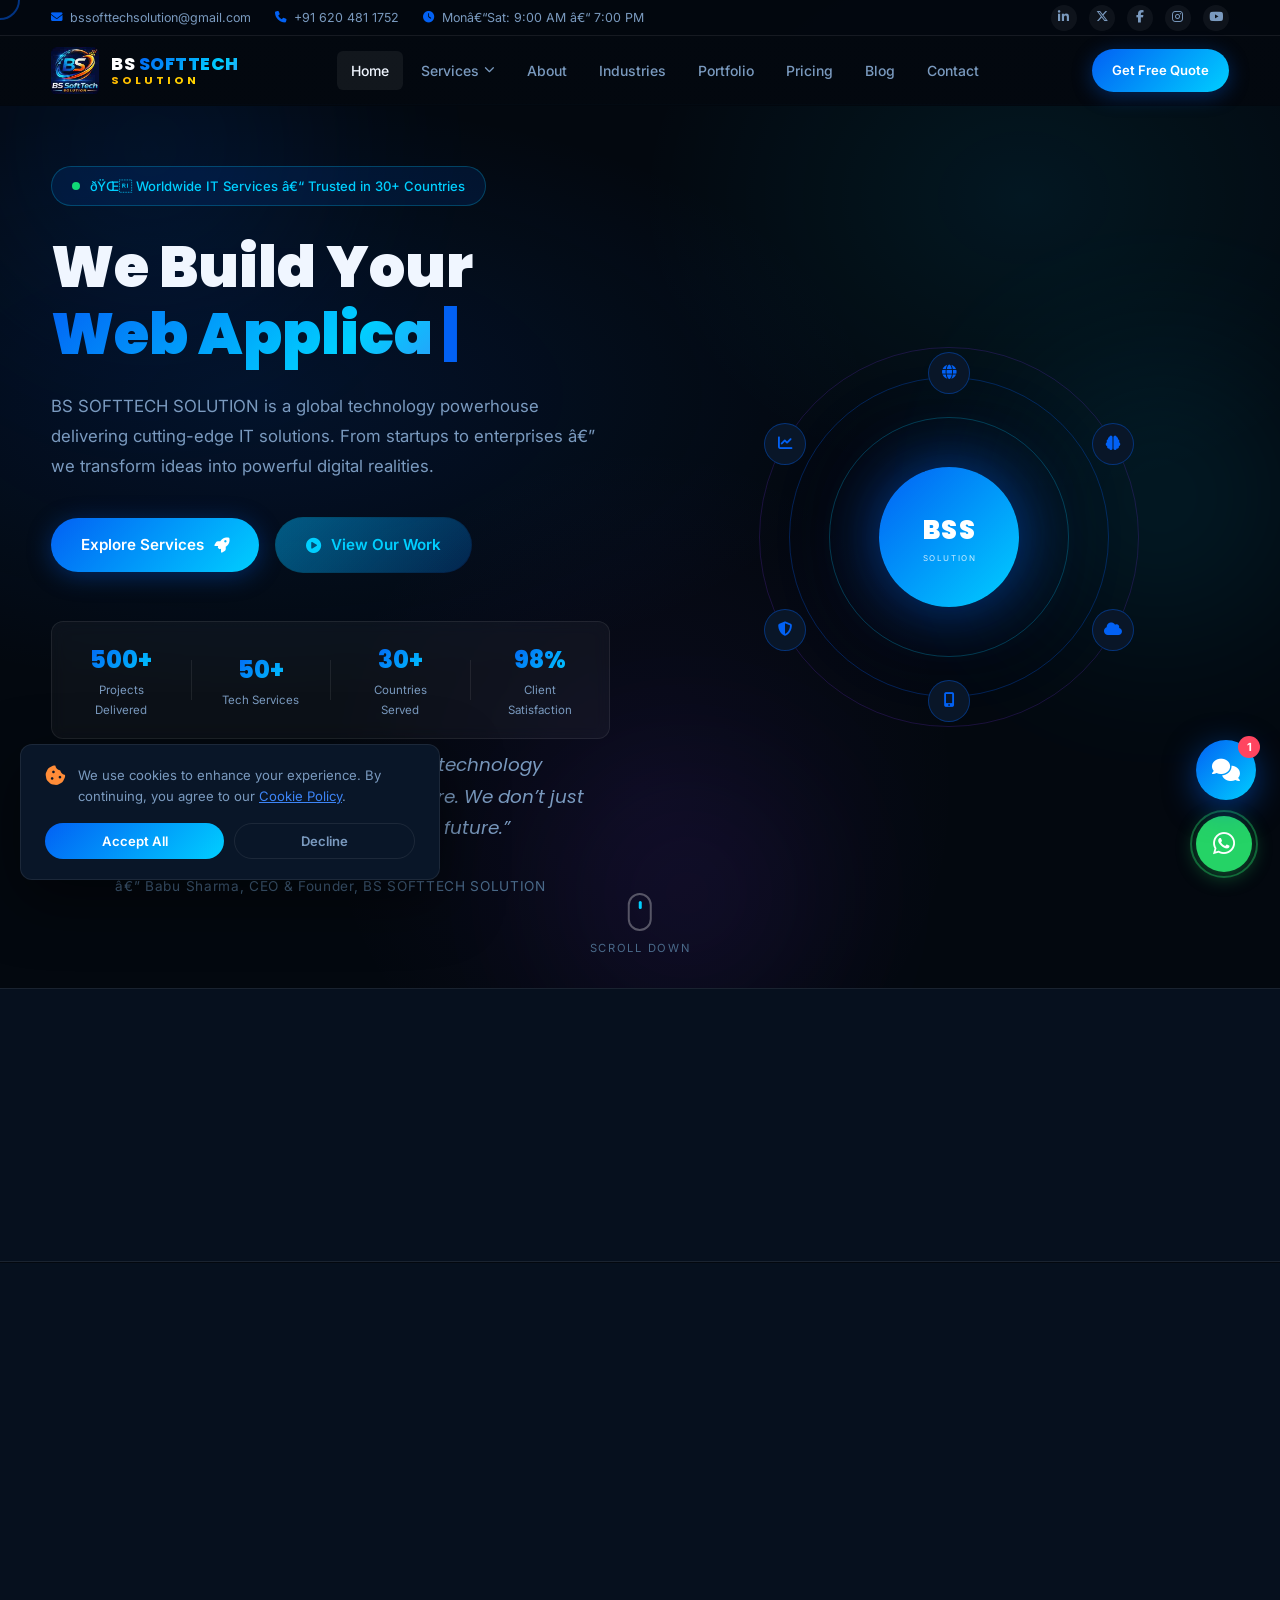
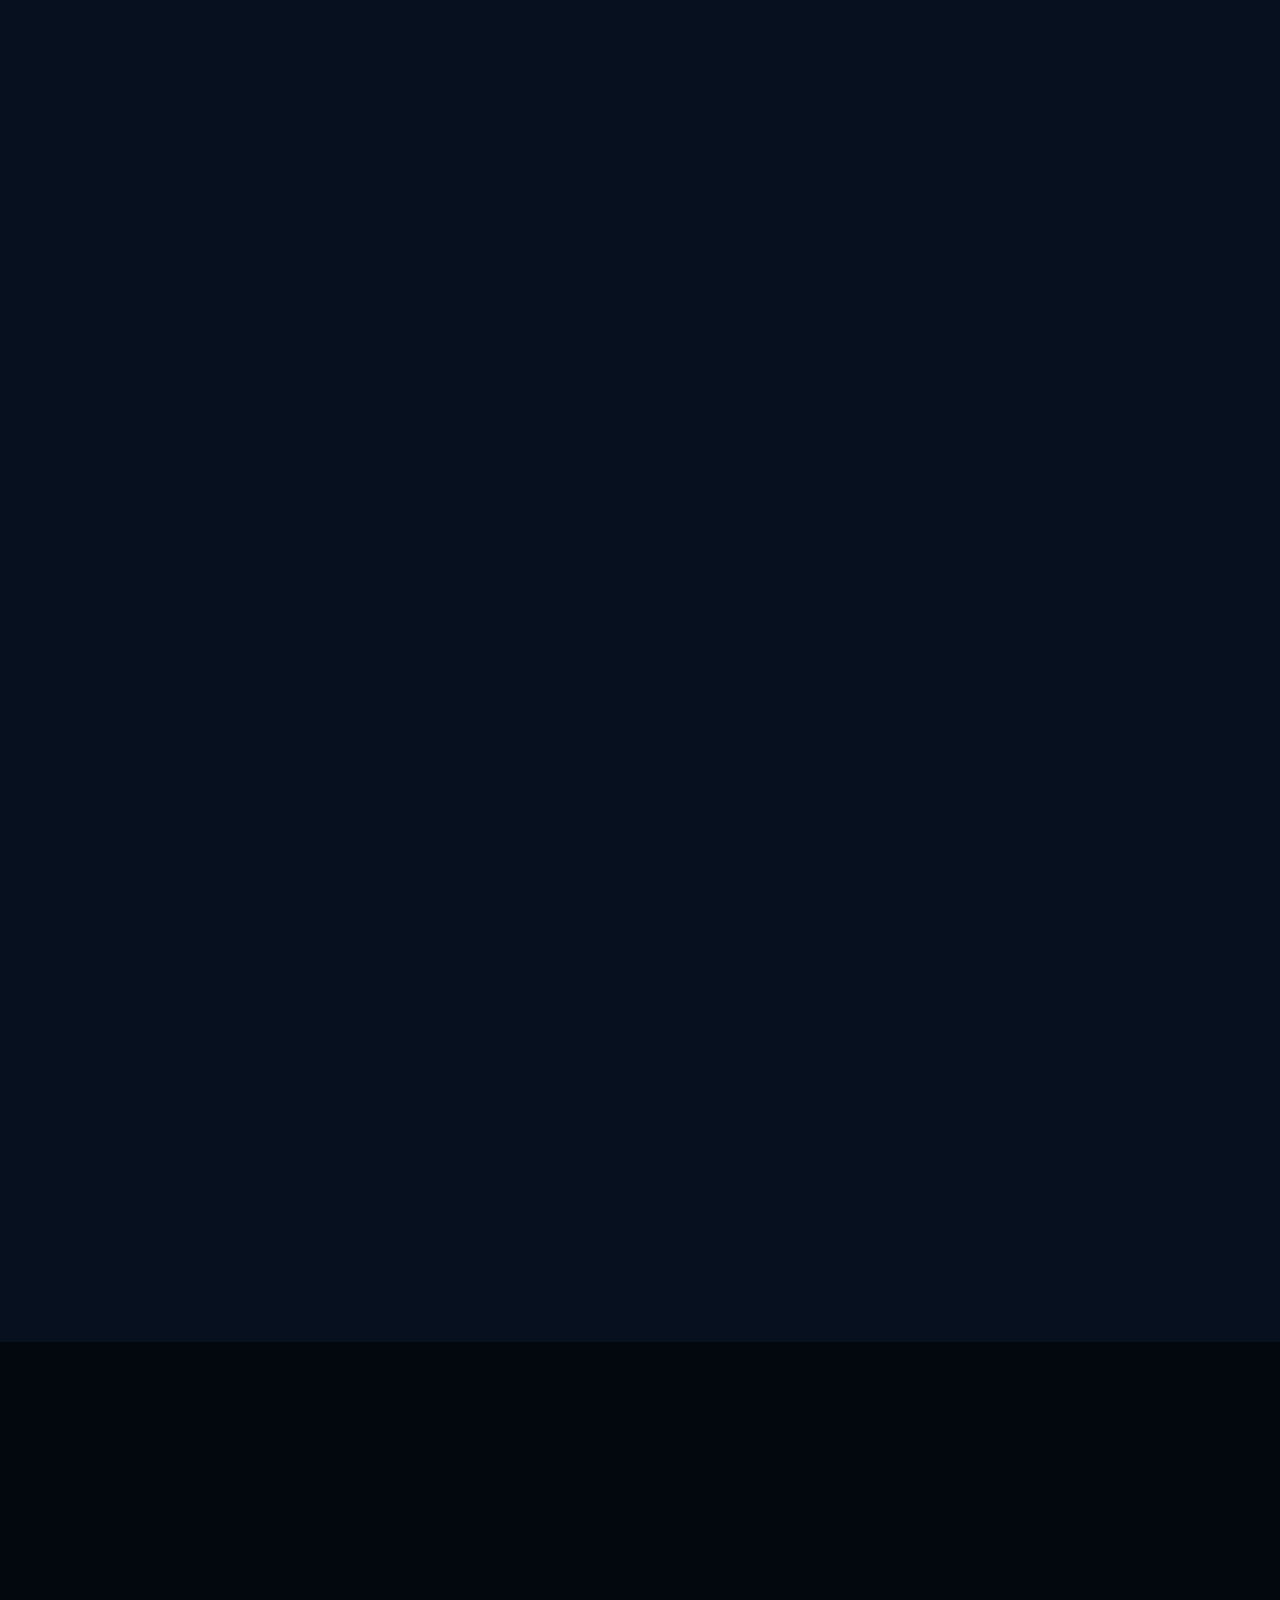
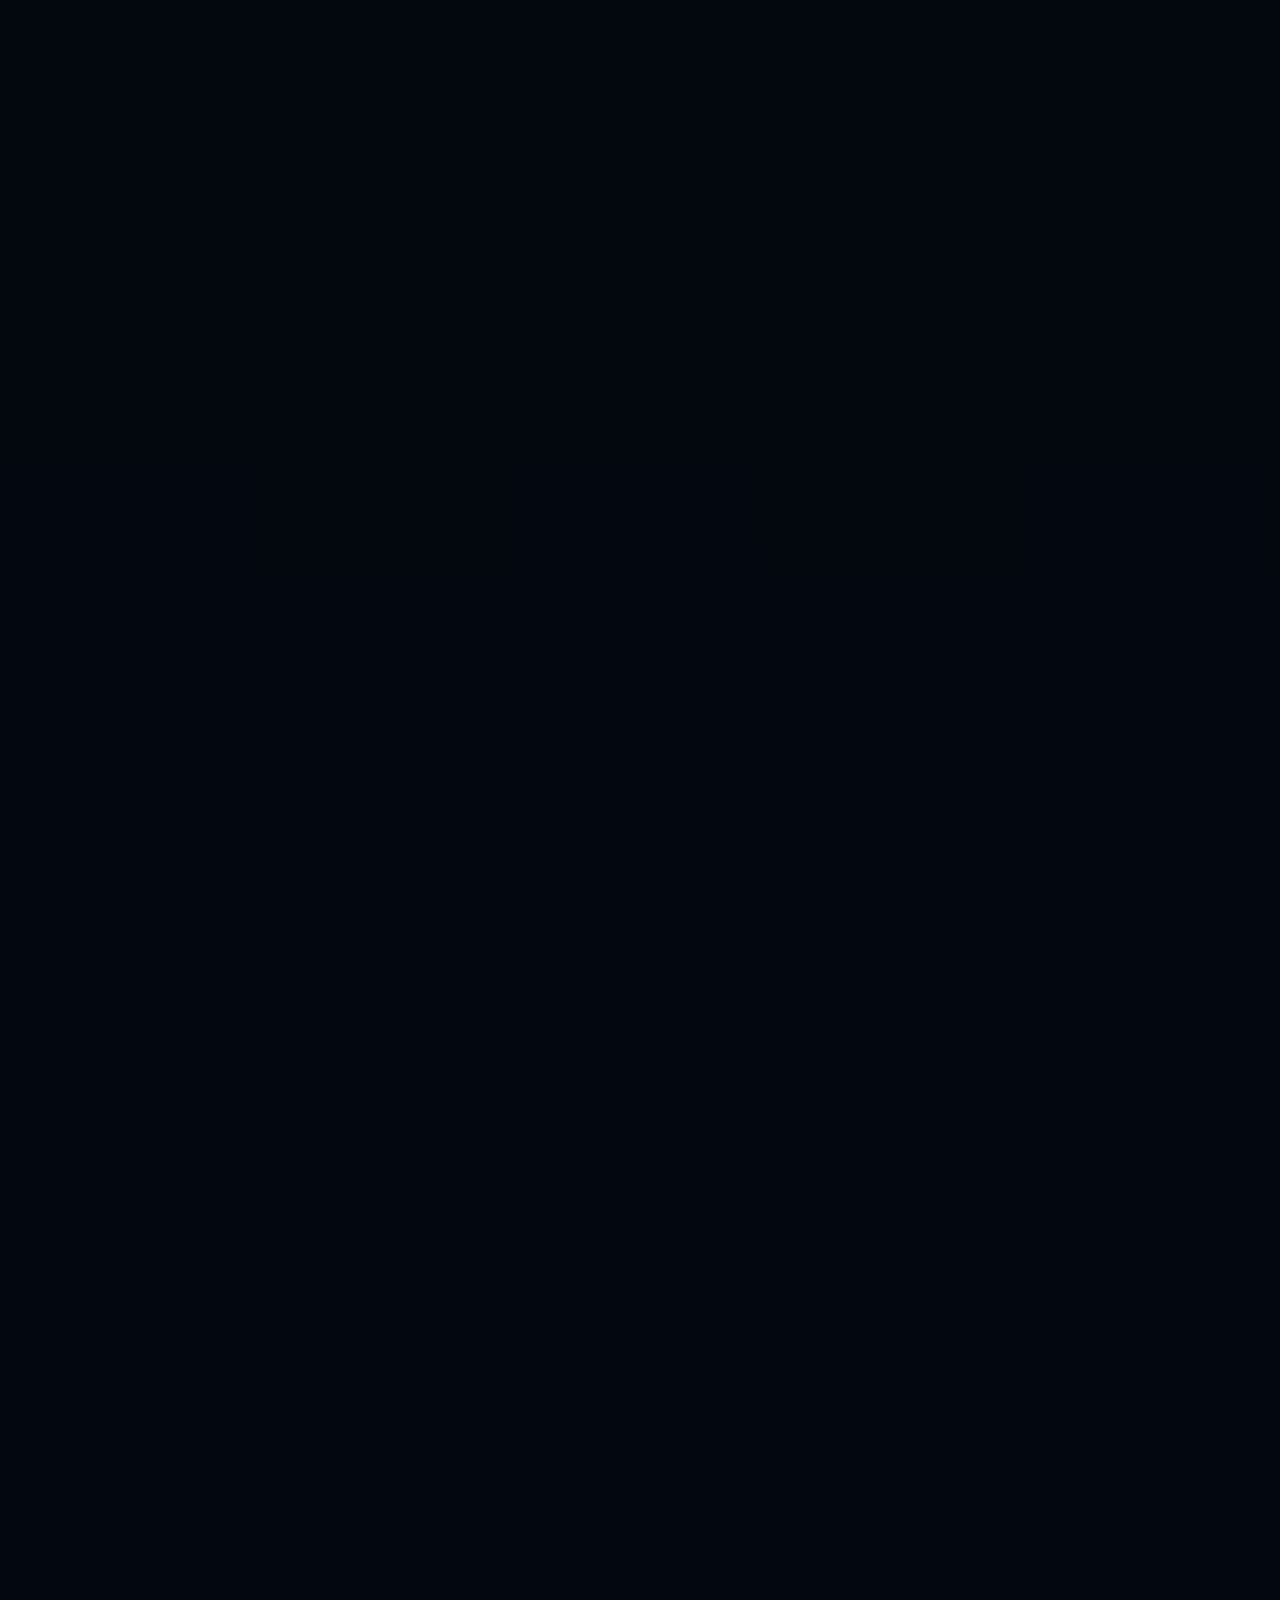
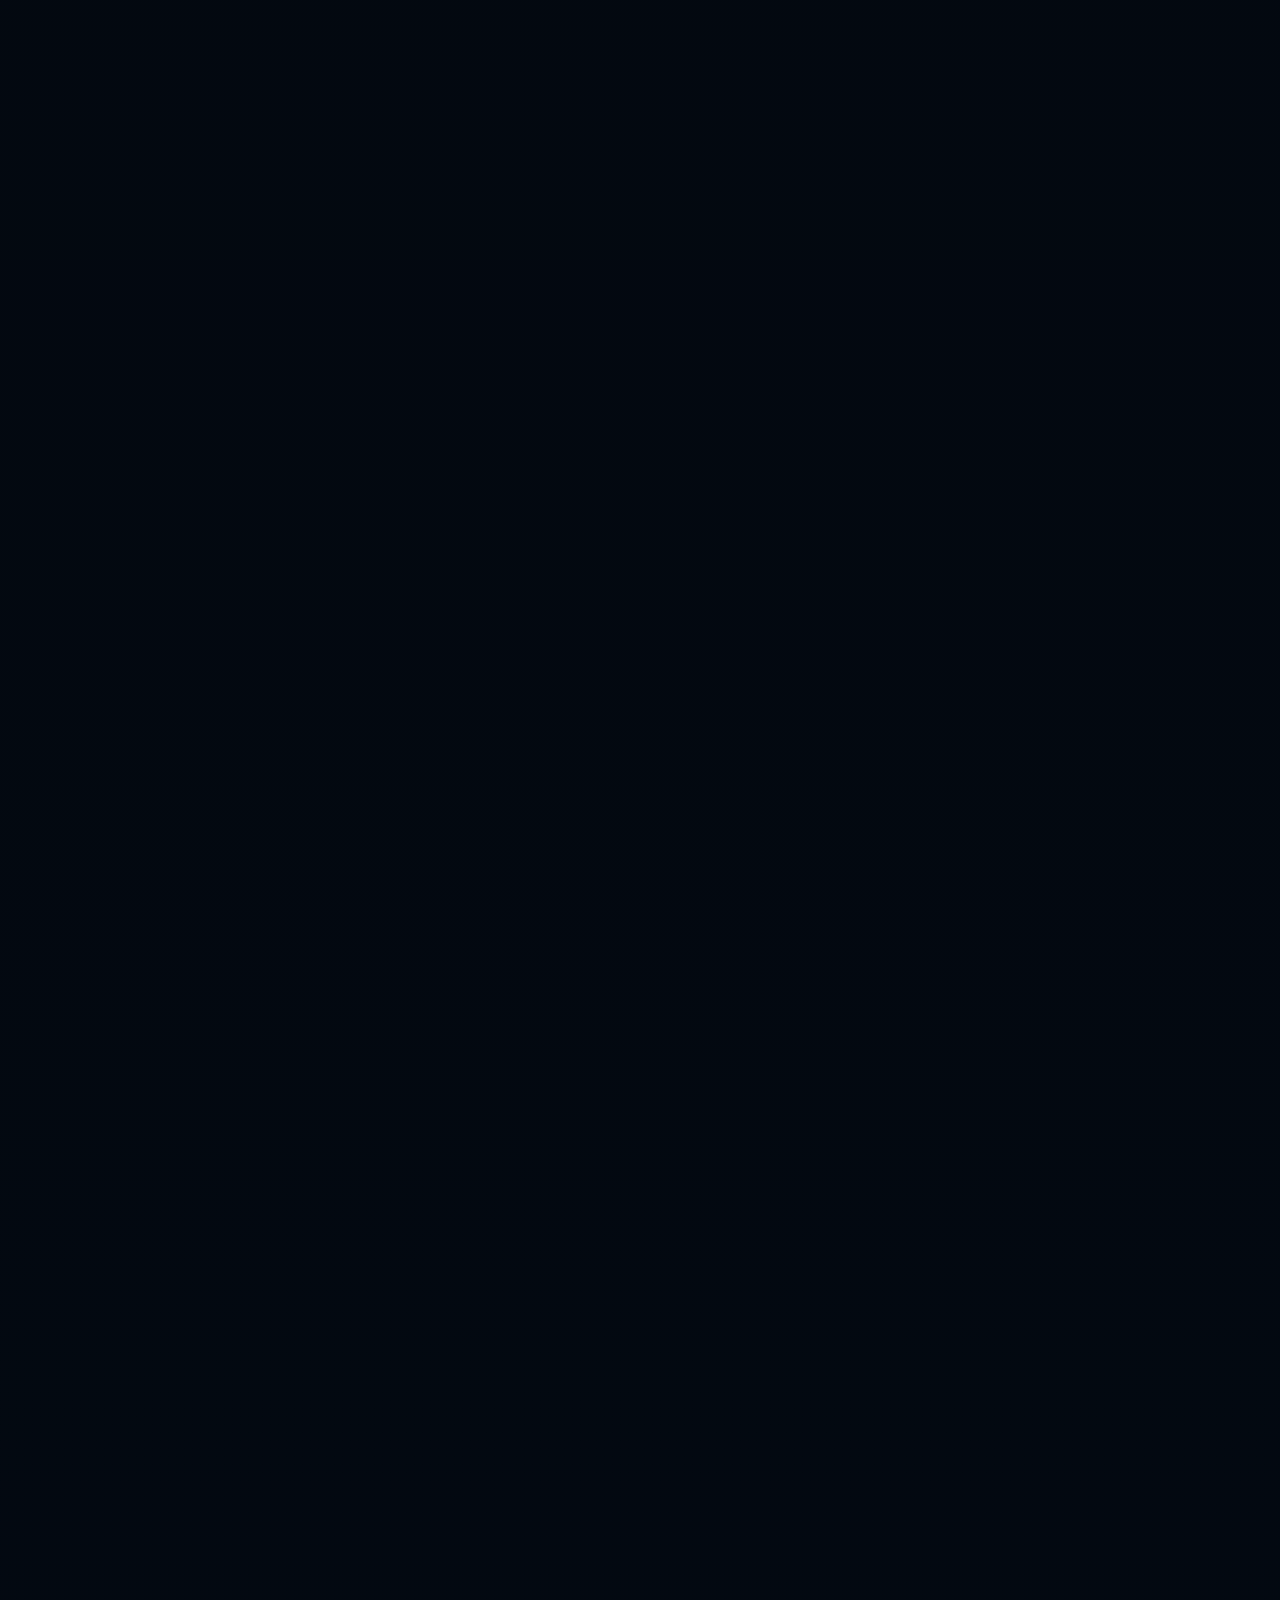
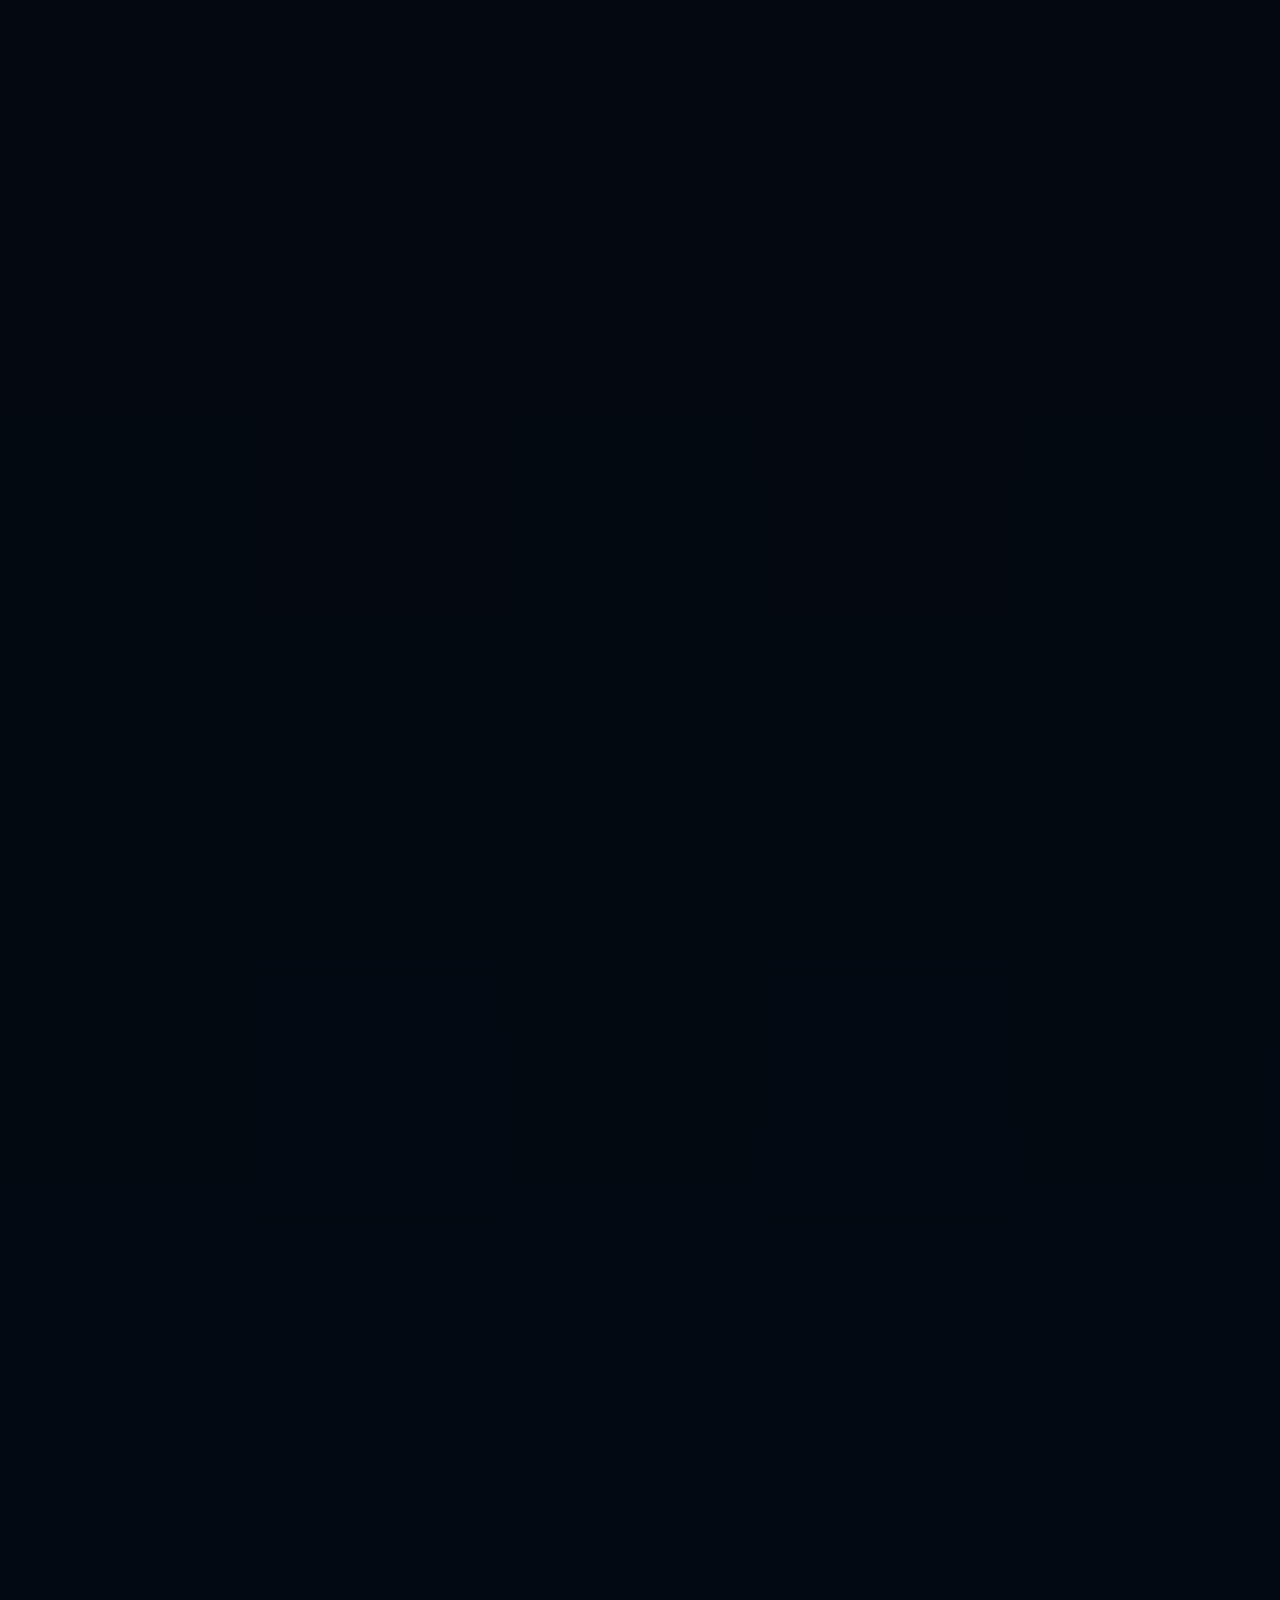
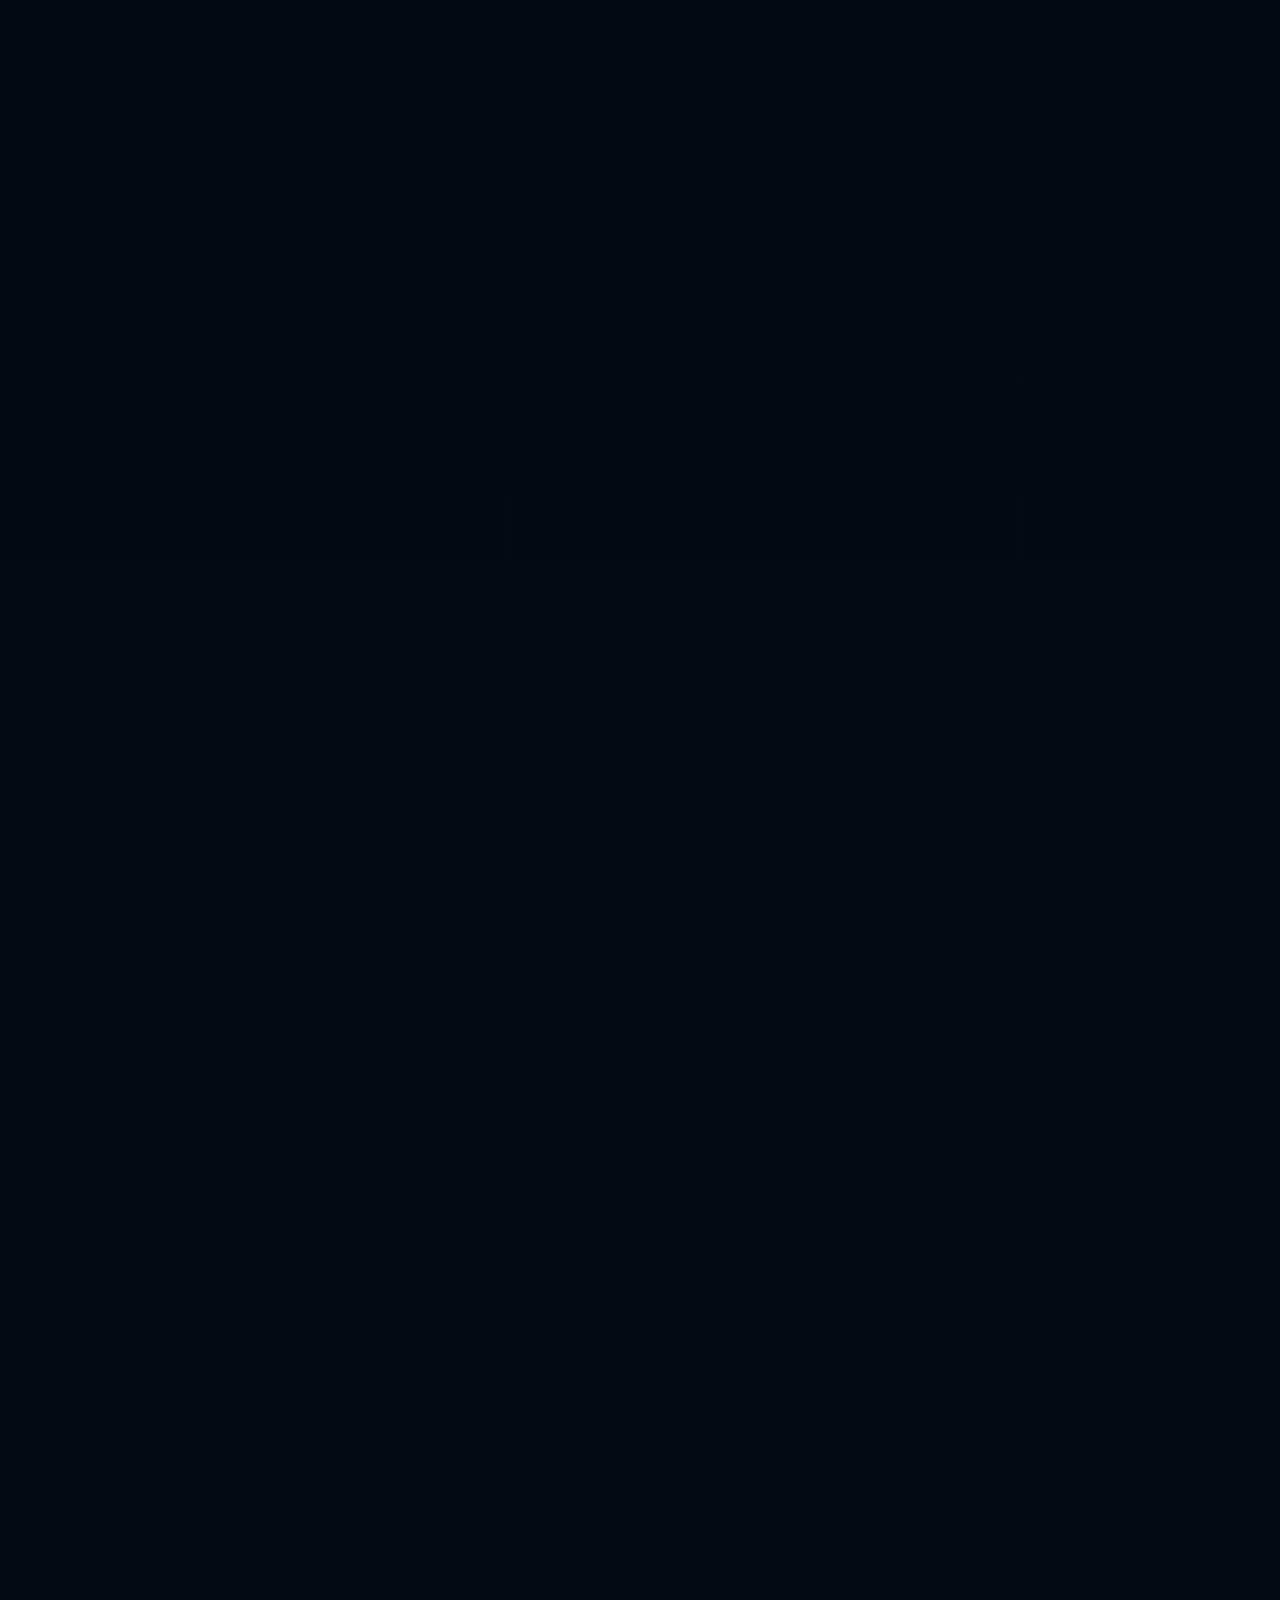
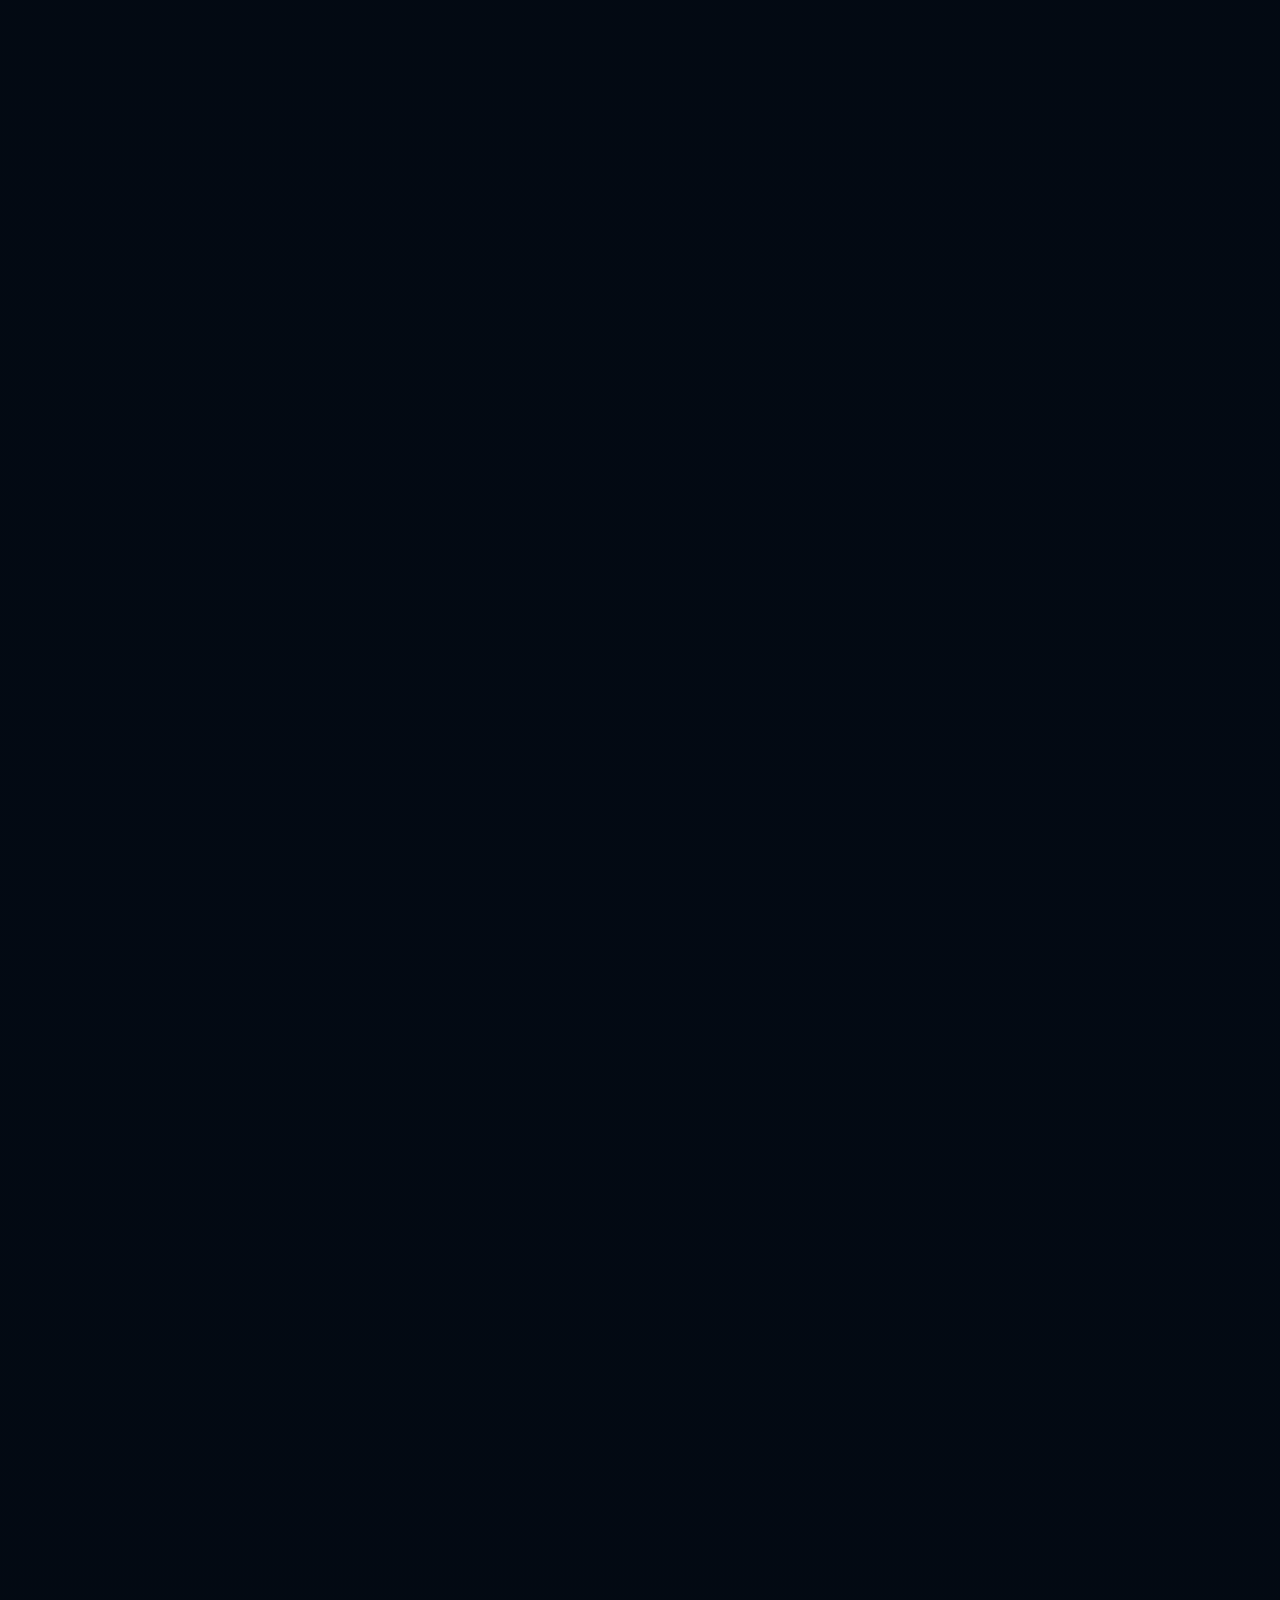
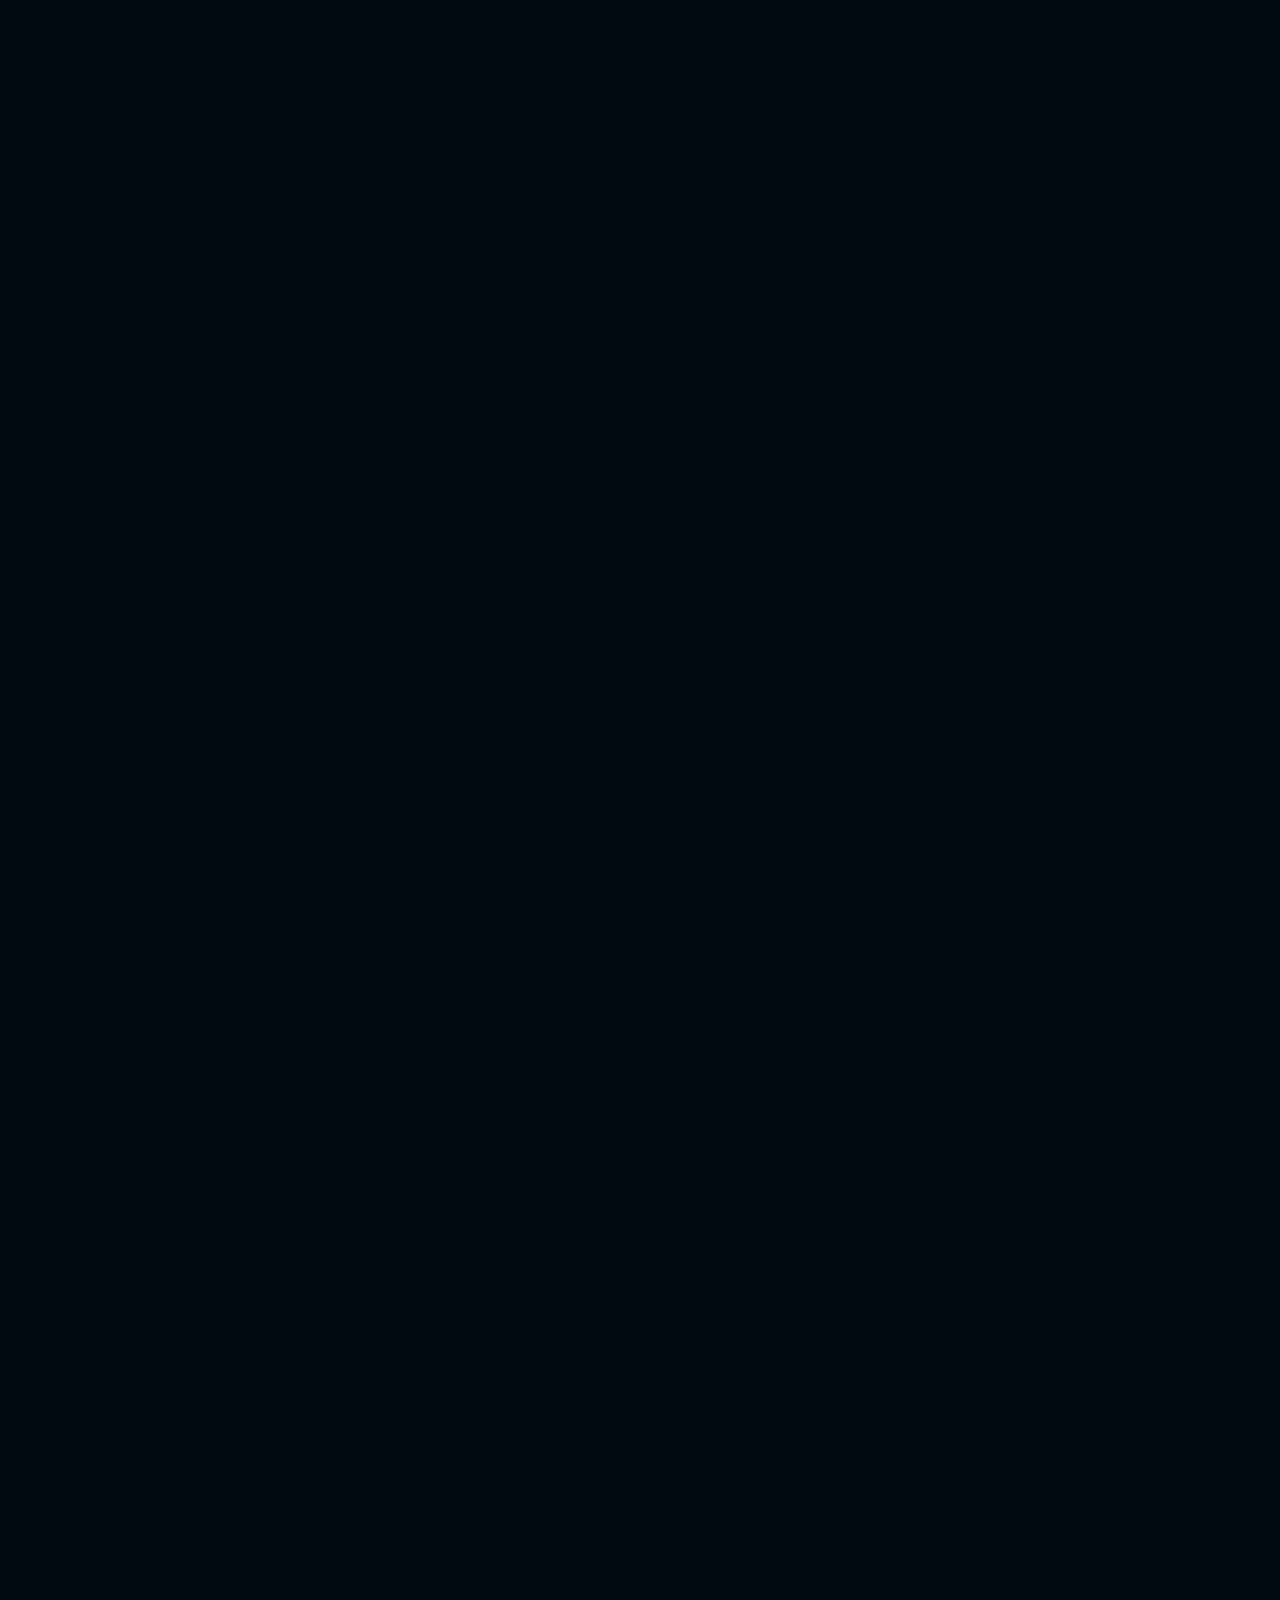
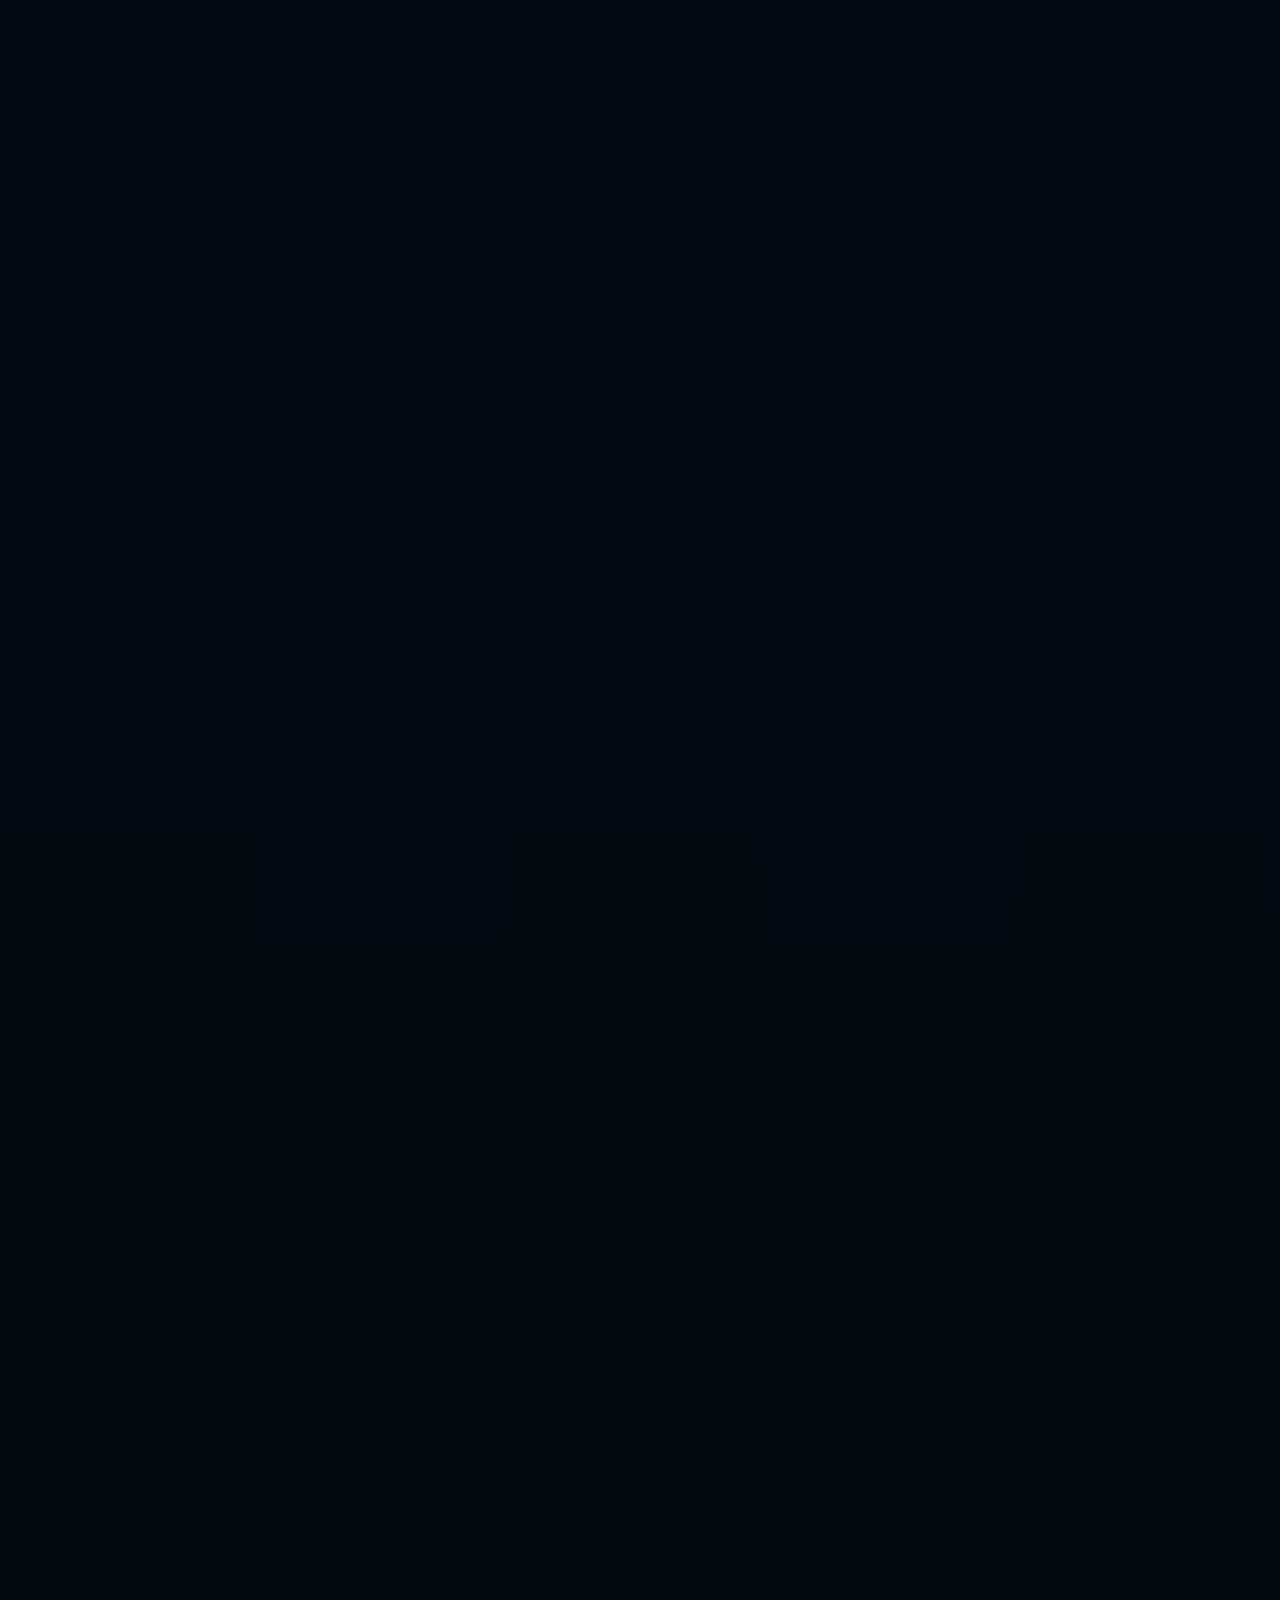
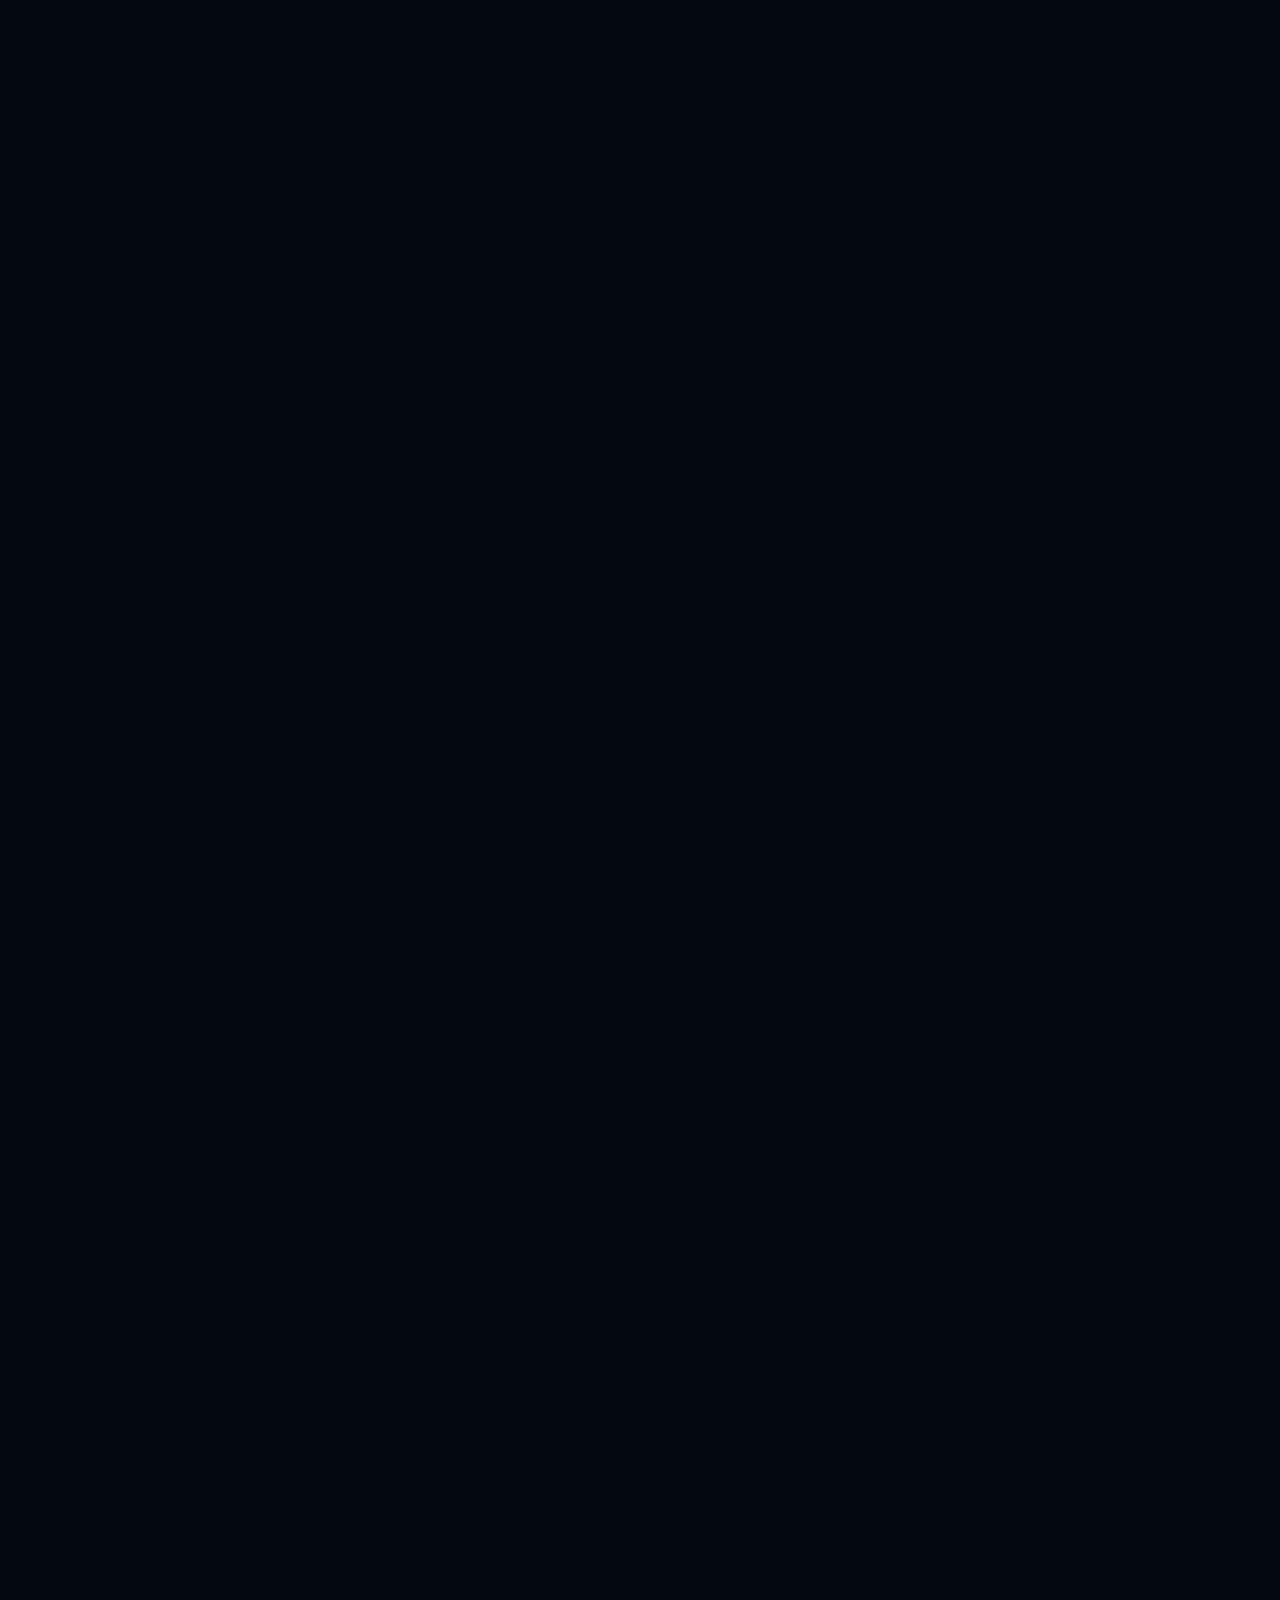
==== commit c06cb215: "fix: keep only bssofttechsoluton.me GSC verification tag" ====
--- a/index.html
+++ b/index.html
@@ -2,7 +2,6 @@
 <html lang="en">
 <head>
   <meta charset="UTF-8" />
-  <meta name="google-site-verification" content="CJurTNP0-2ZA0Jkv0Y4q0iC0O2_S_X6WREzS_83z1QY" />
   <meta name="google-site-verification" content="An1hyMEU9-WYEtXklyAHLmP-vI7_e_7n0U0pB1P_iY4" />
   <meta name="viewport" content="width=device-width, initial-scale=1.0, maximum-scale=5.0" />
   <meta http-equiv="X-UA-Compatible" content="IE=edge" />
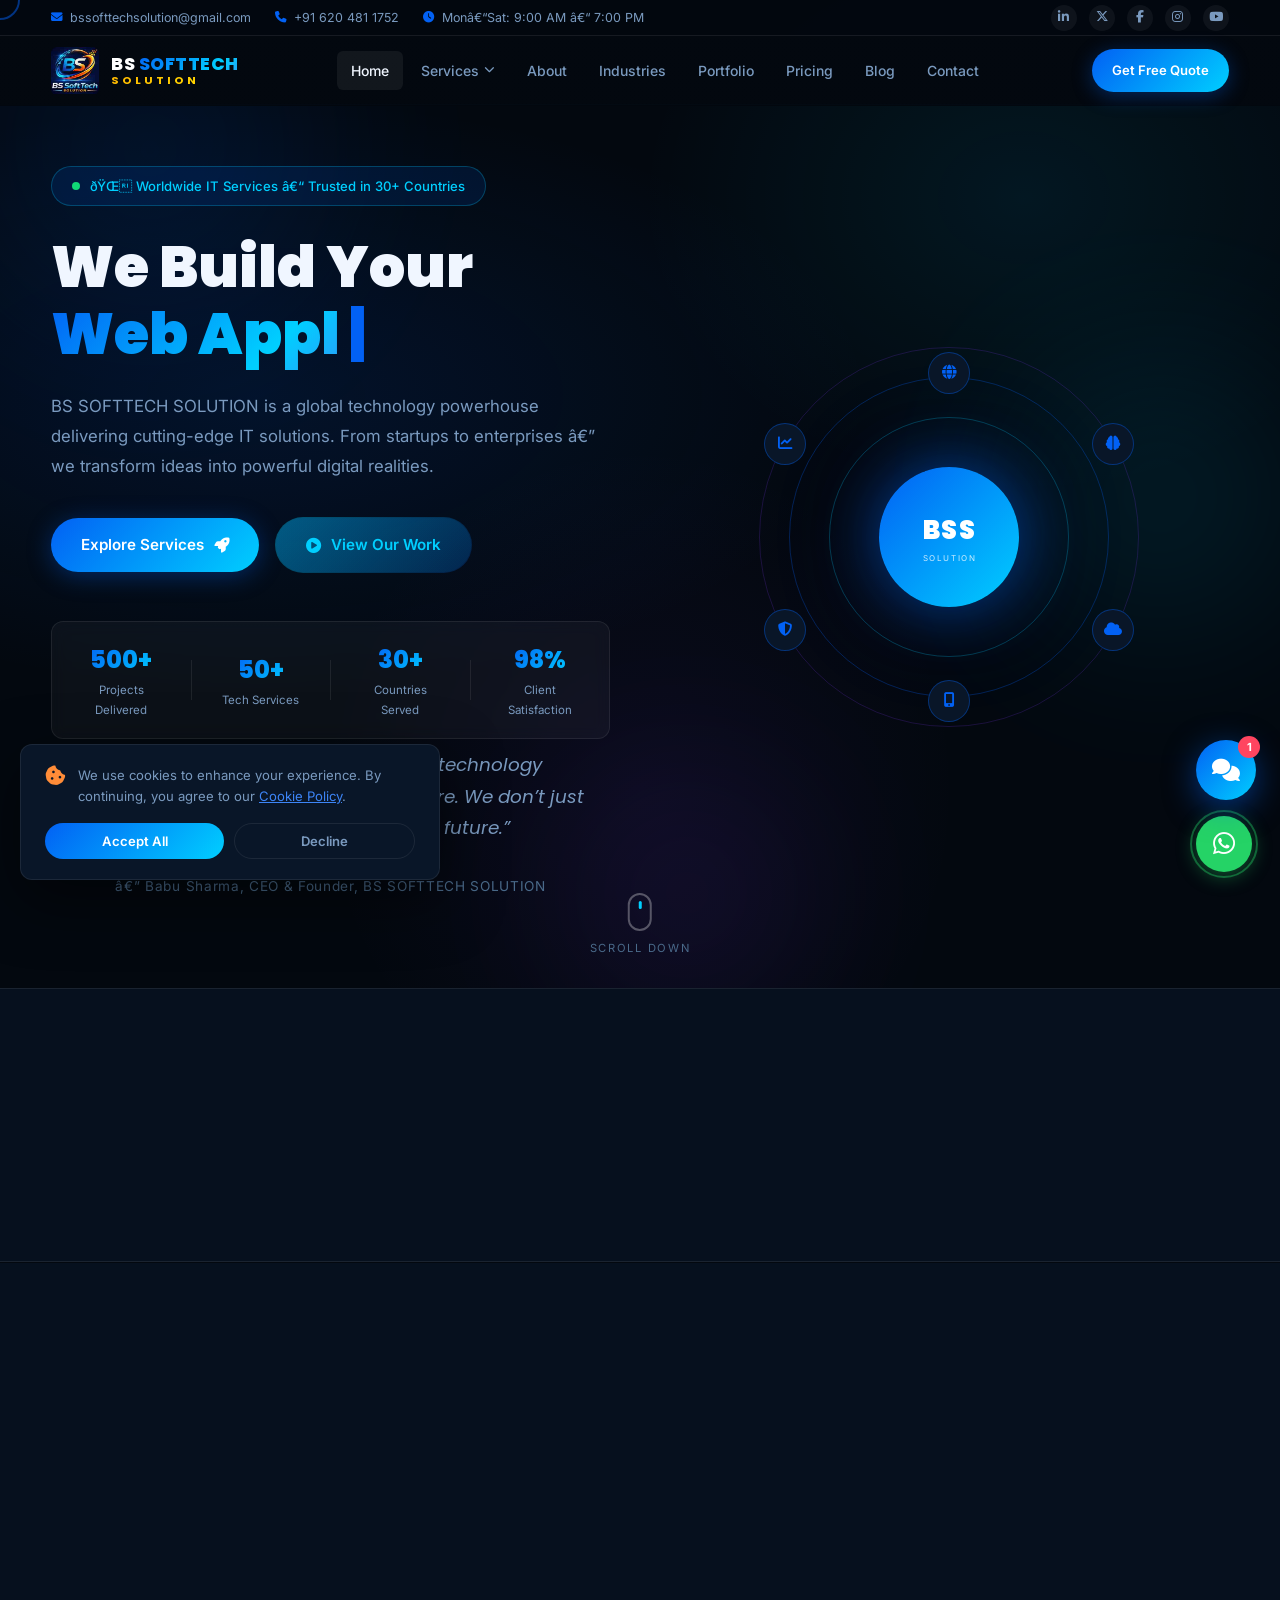
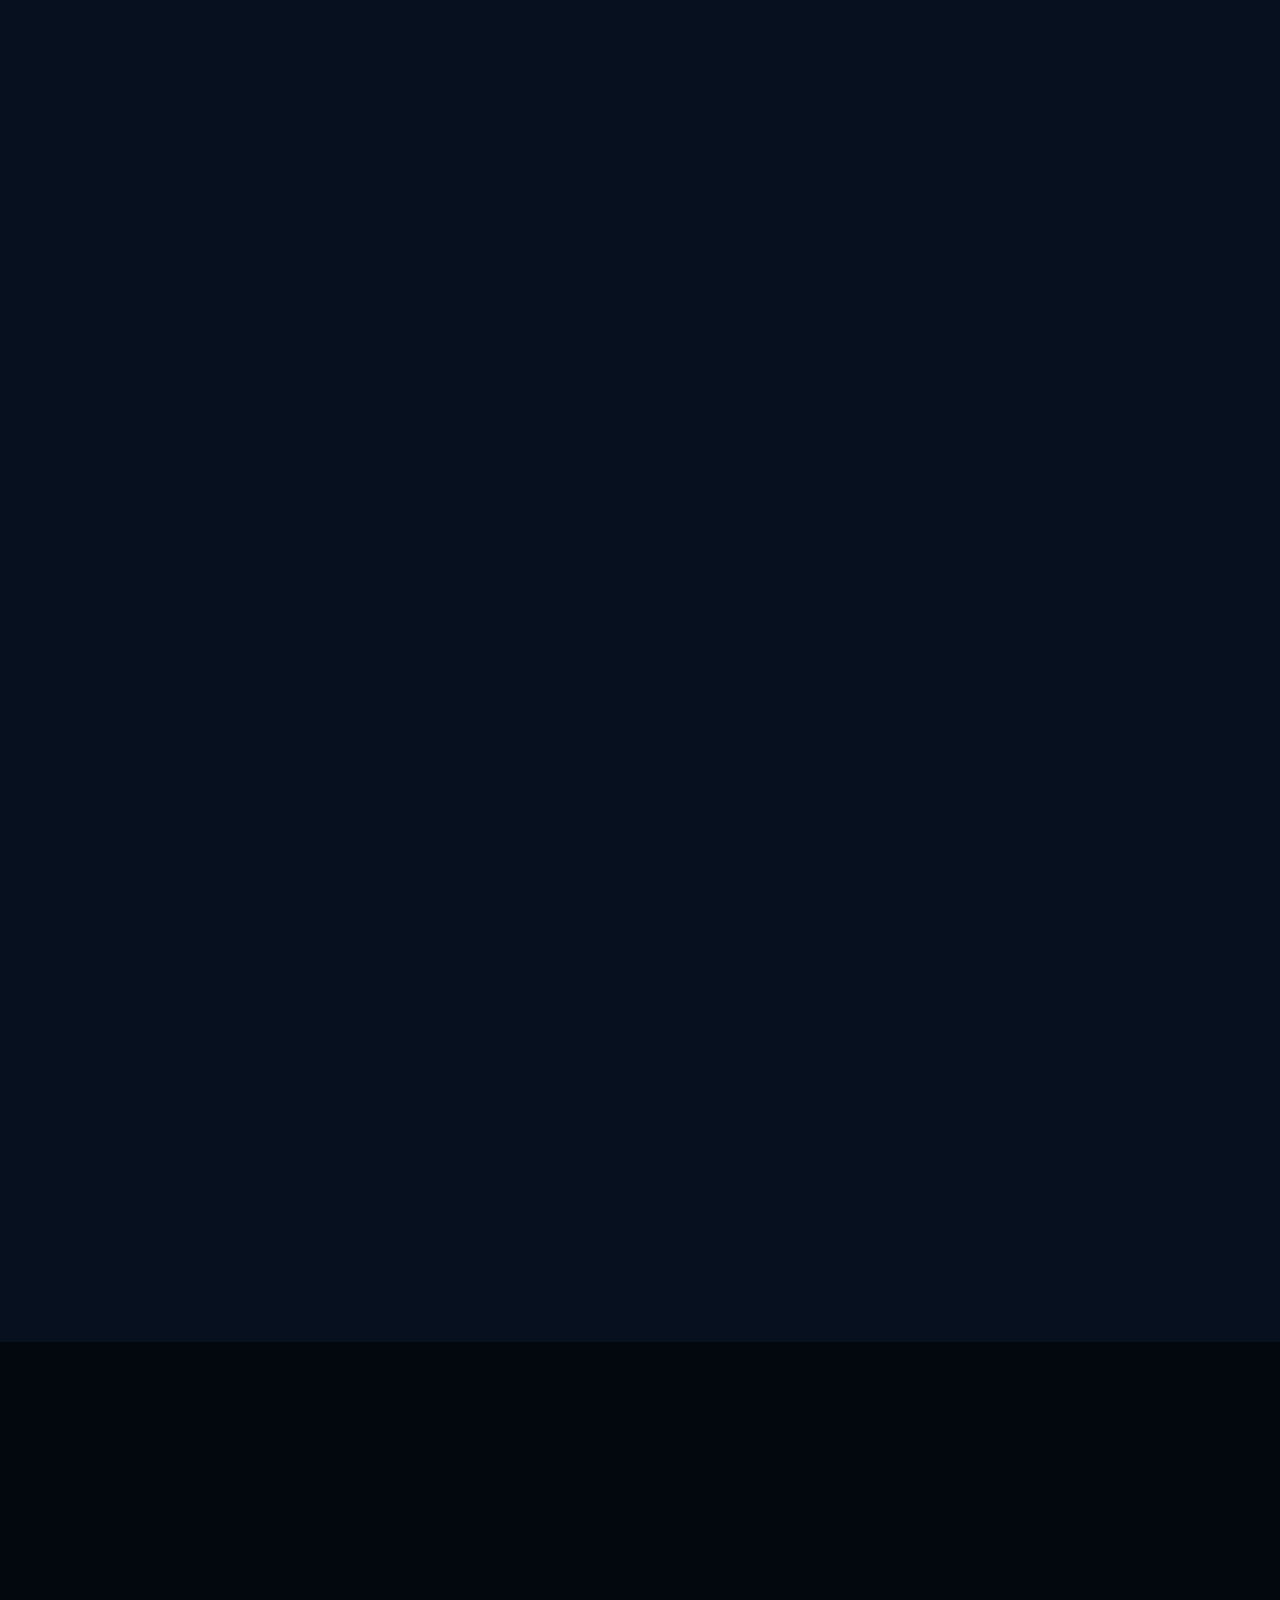
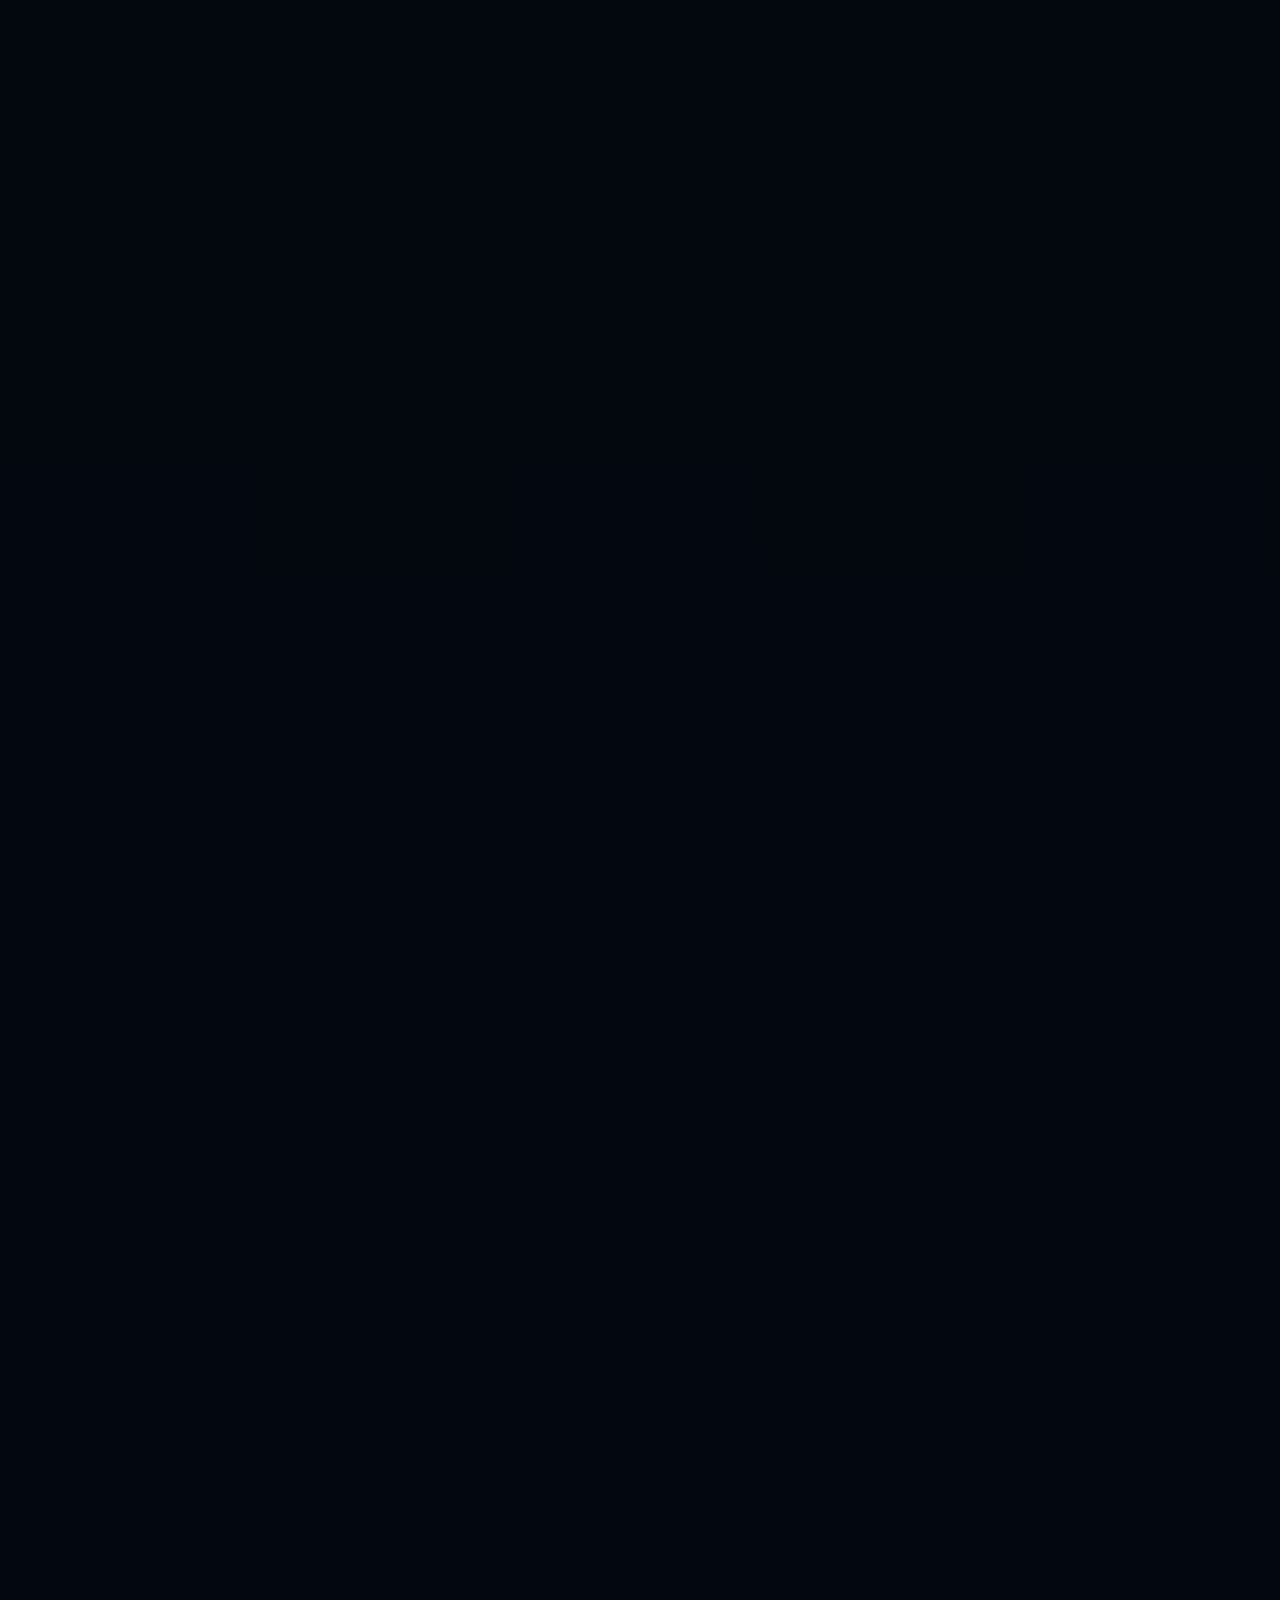
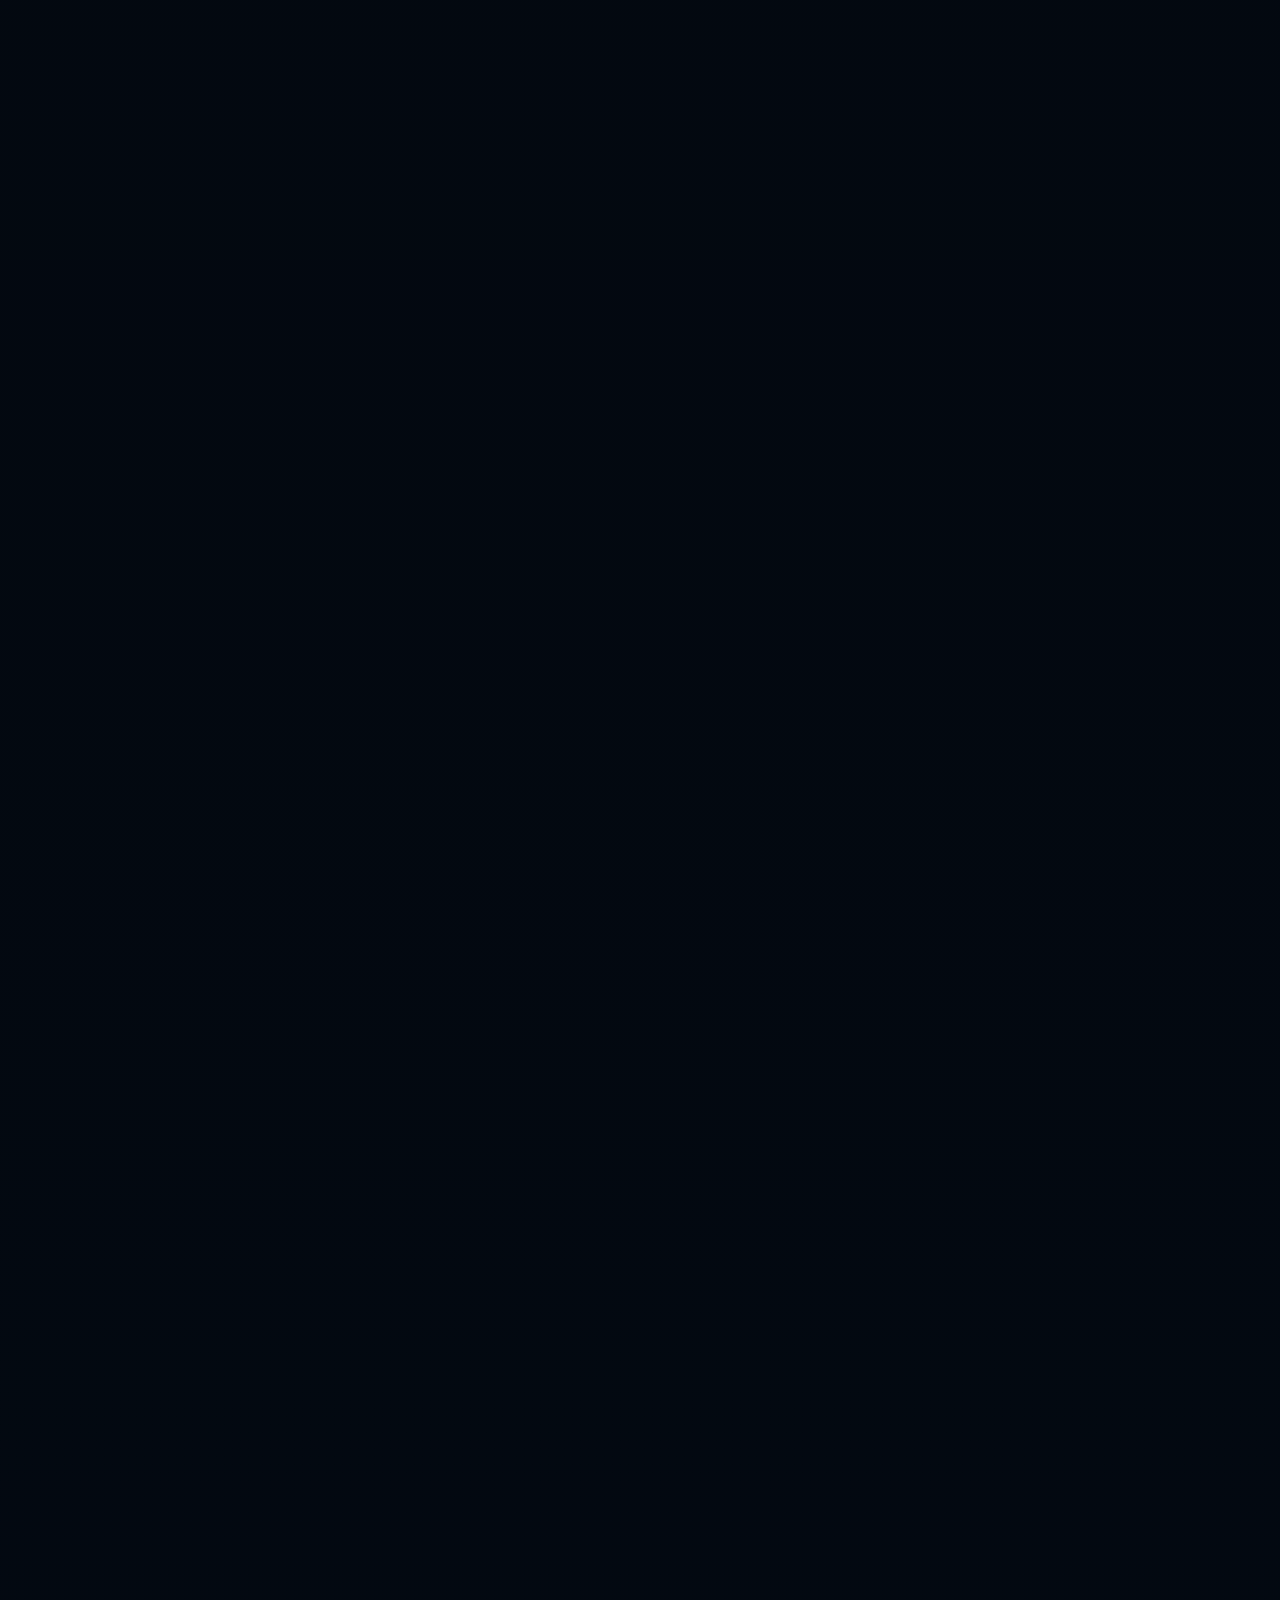
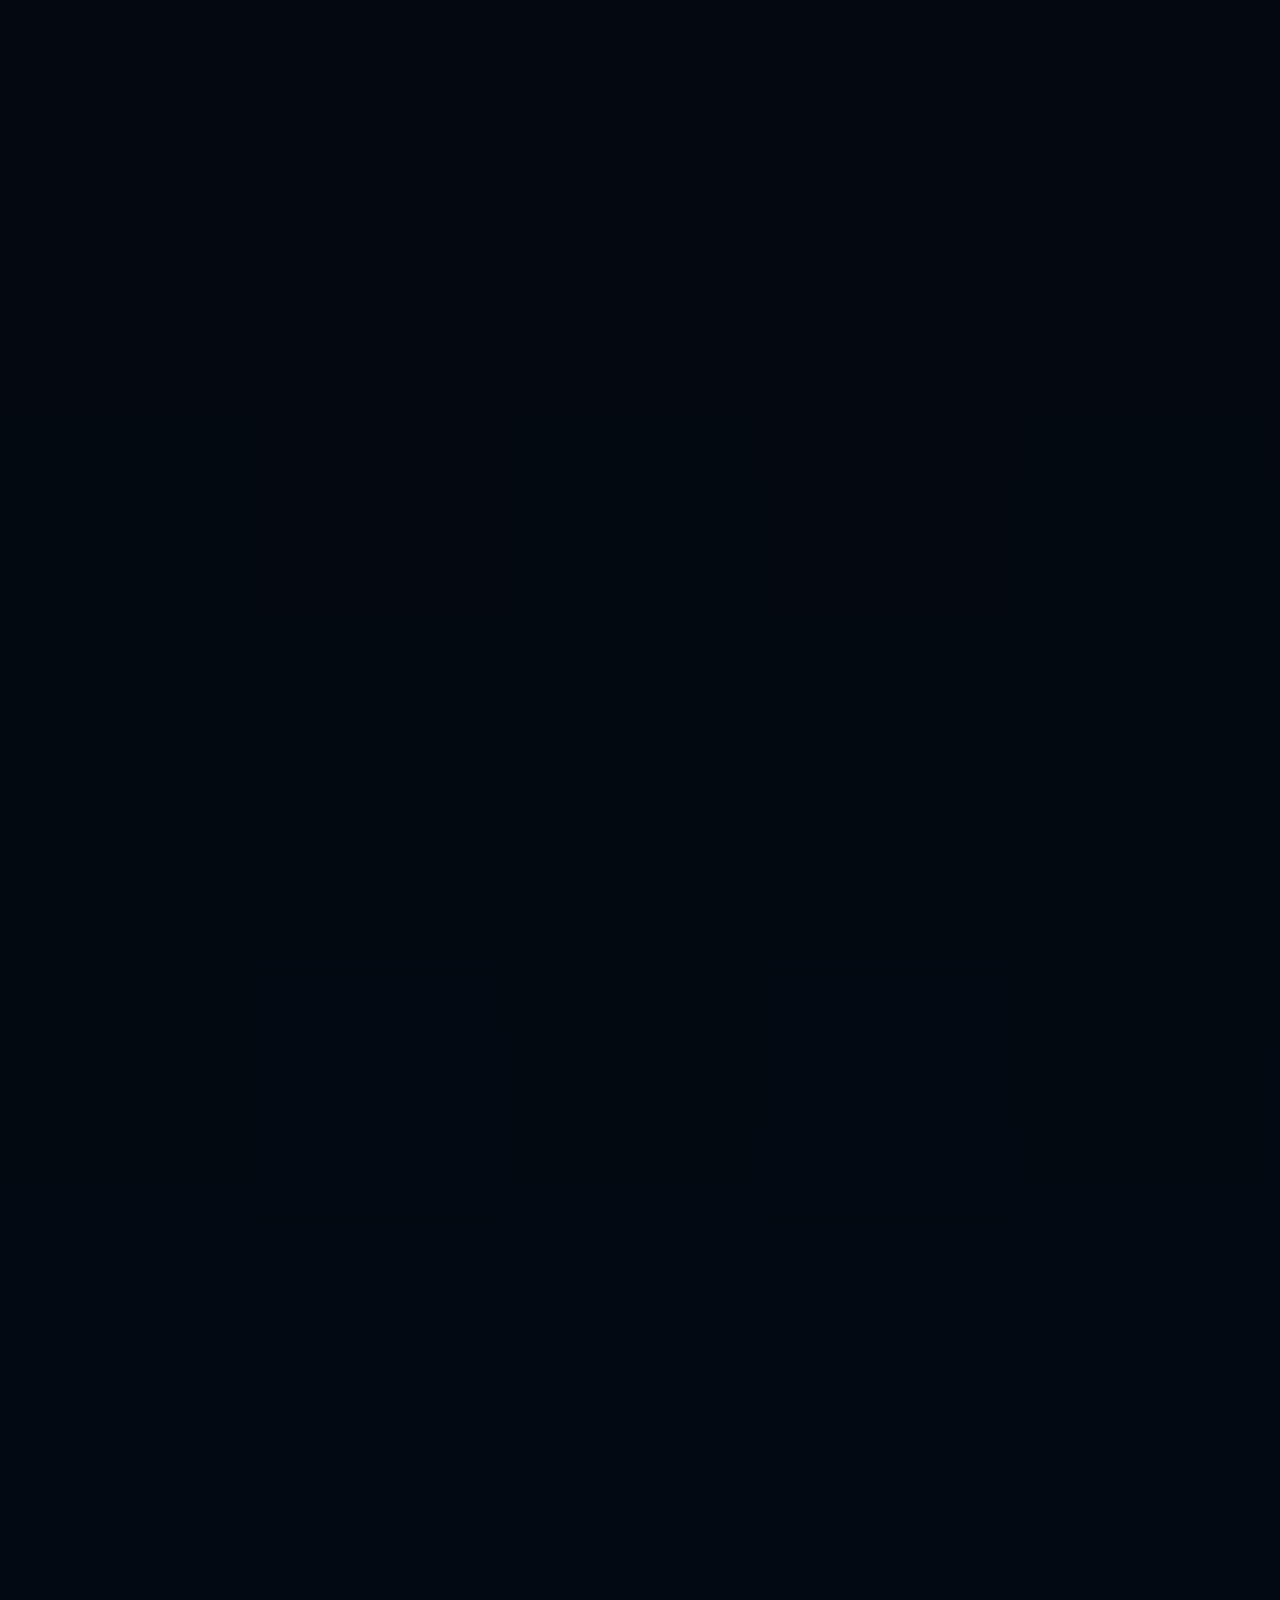
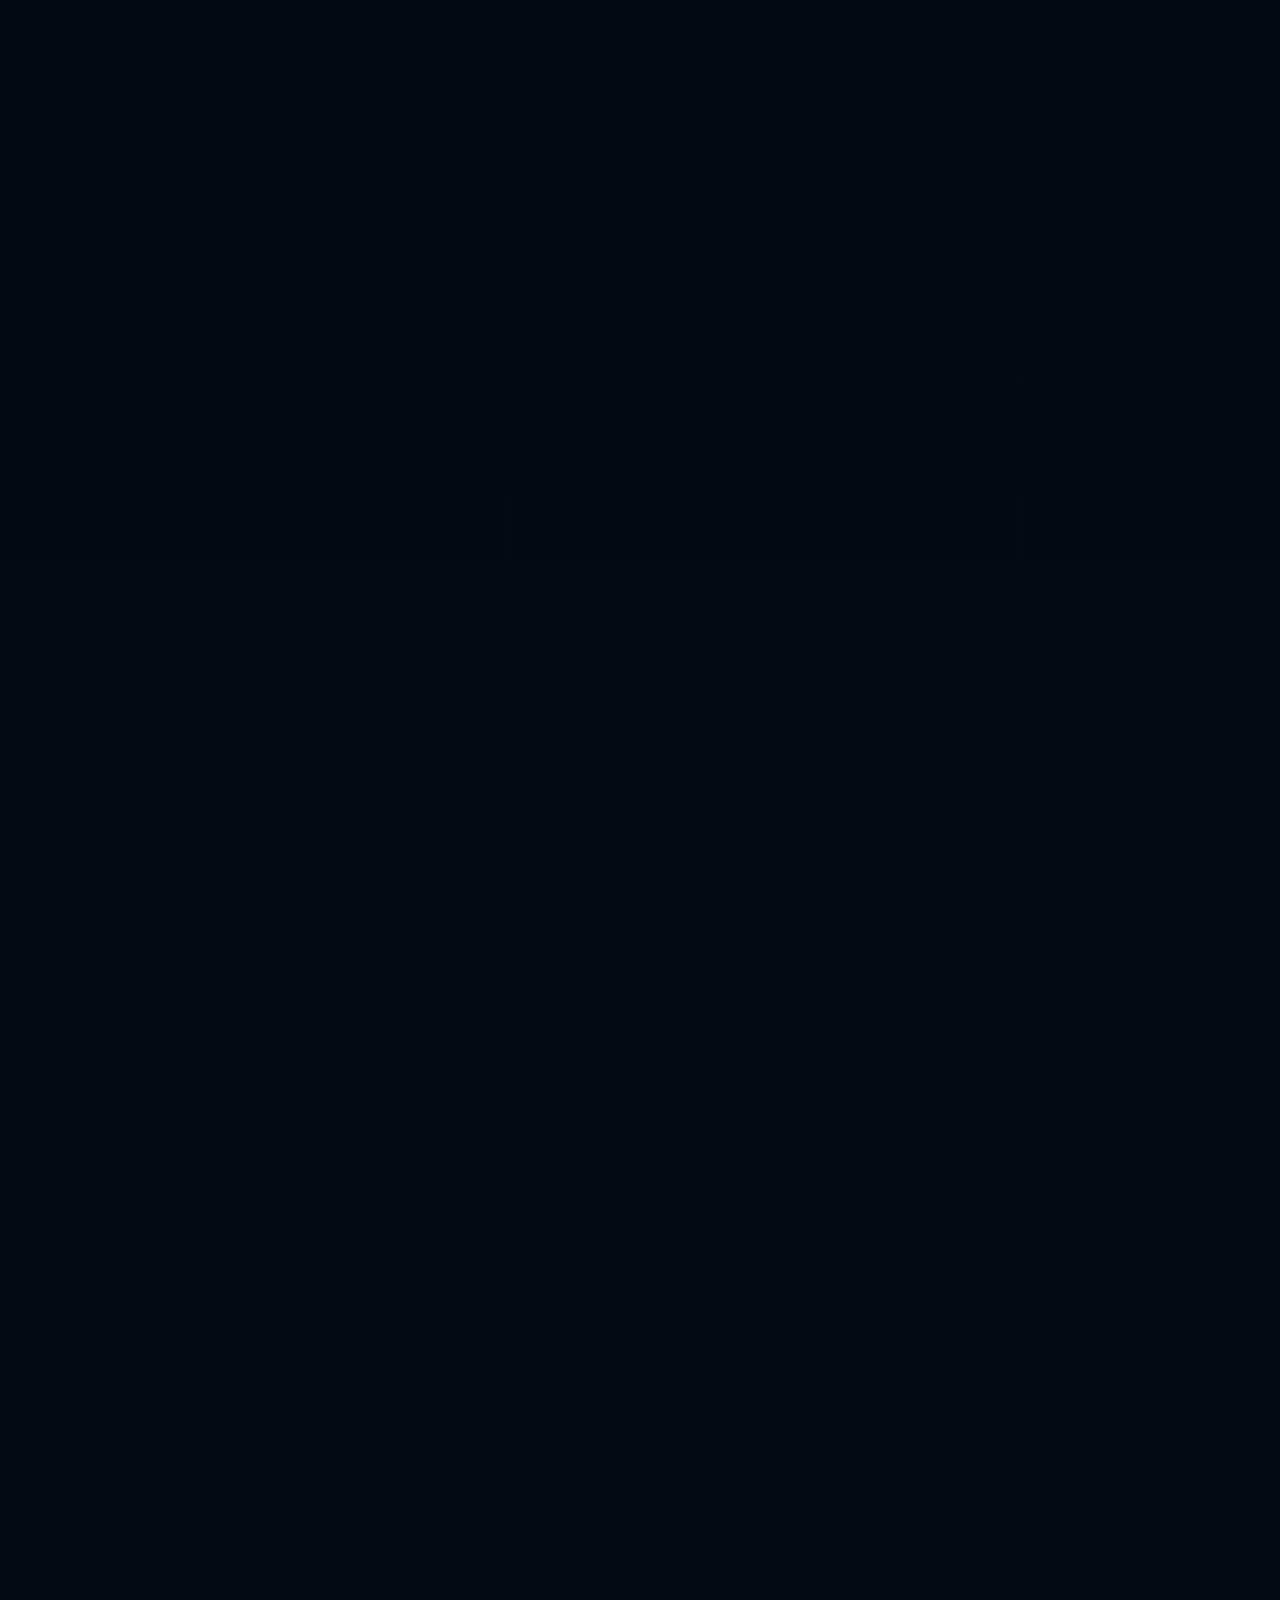
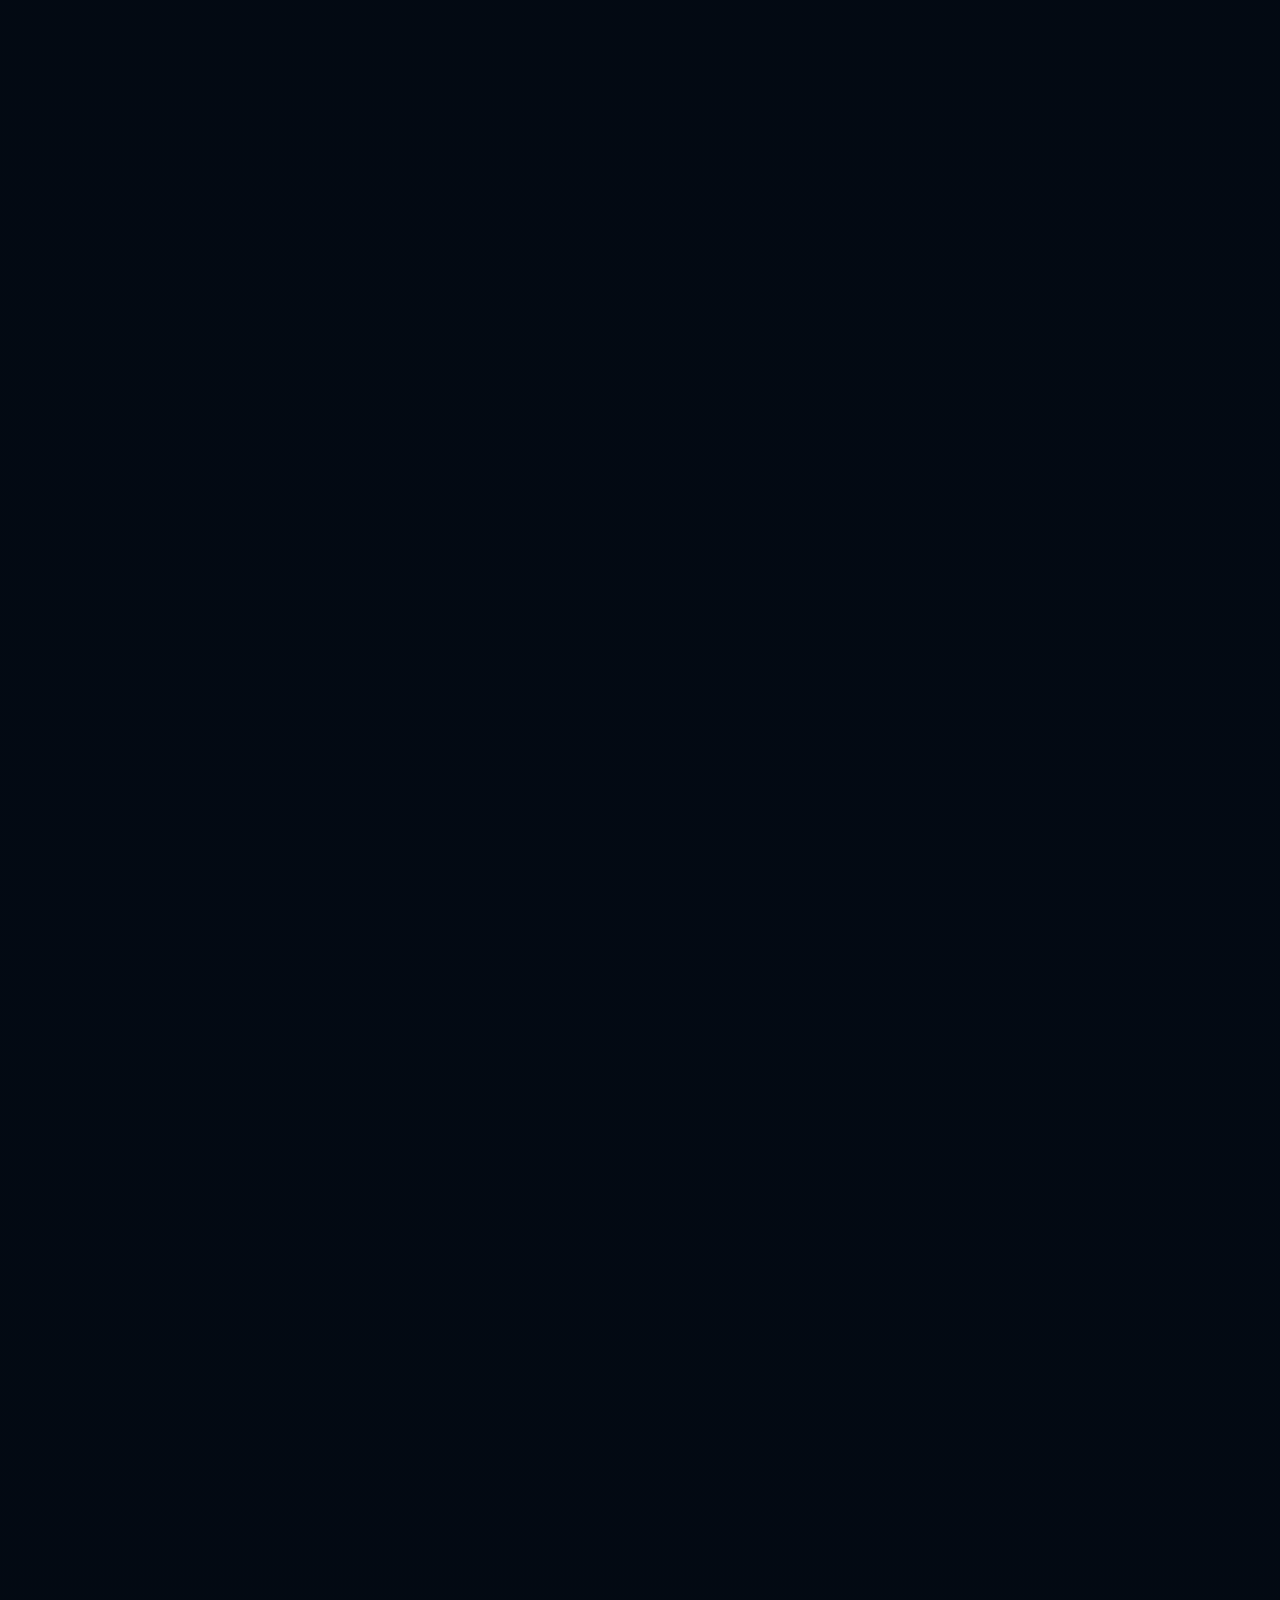
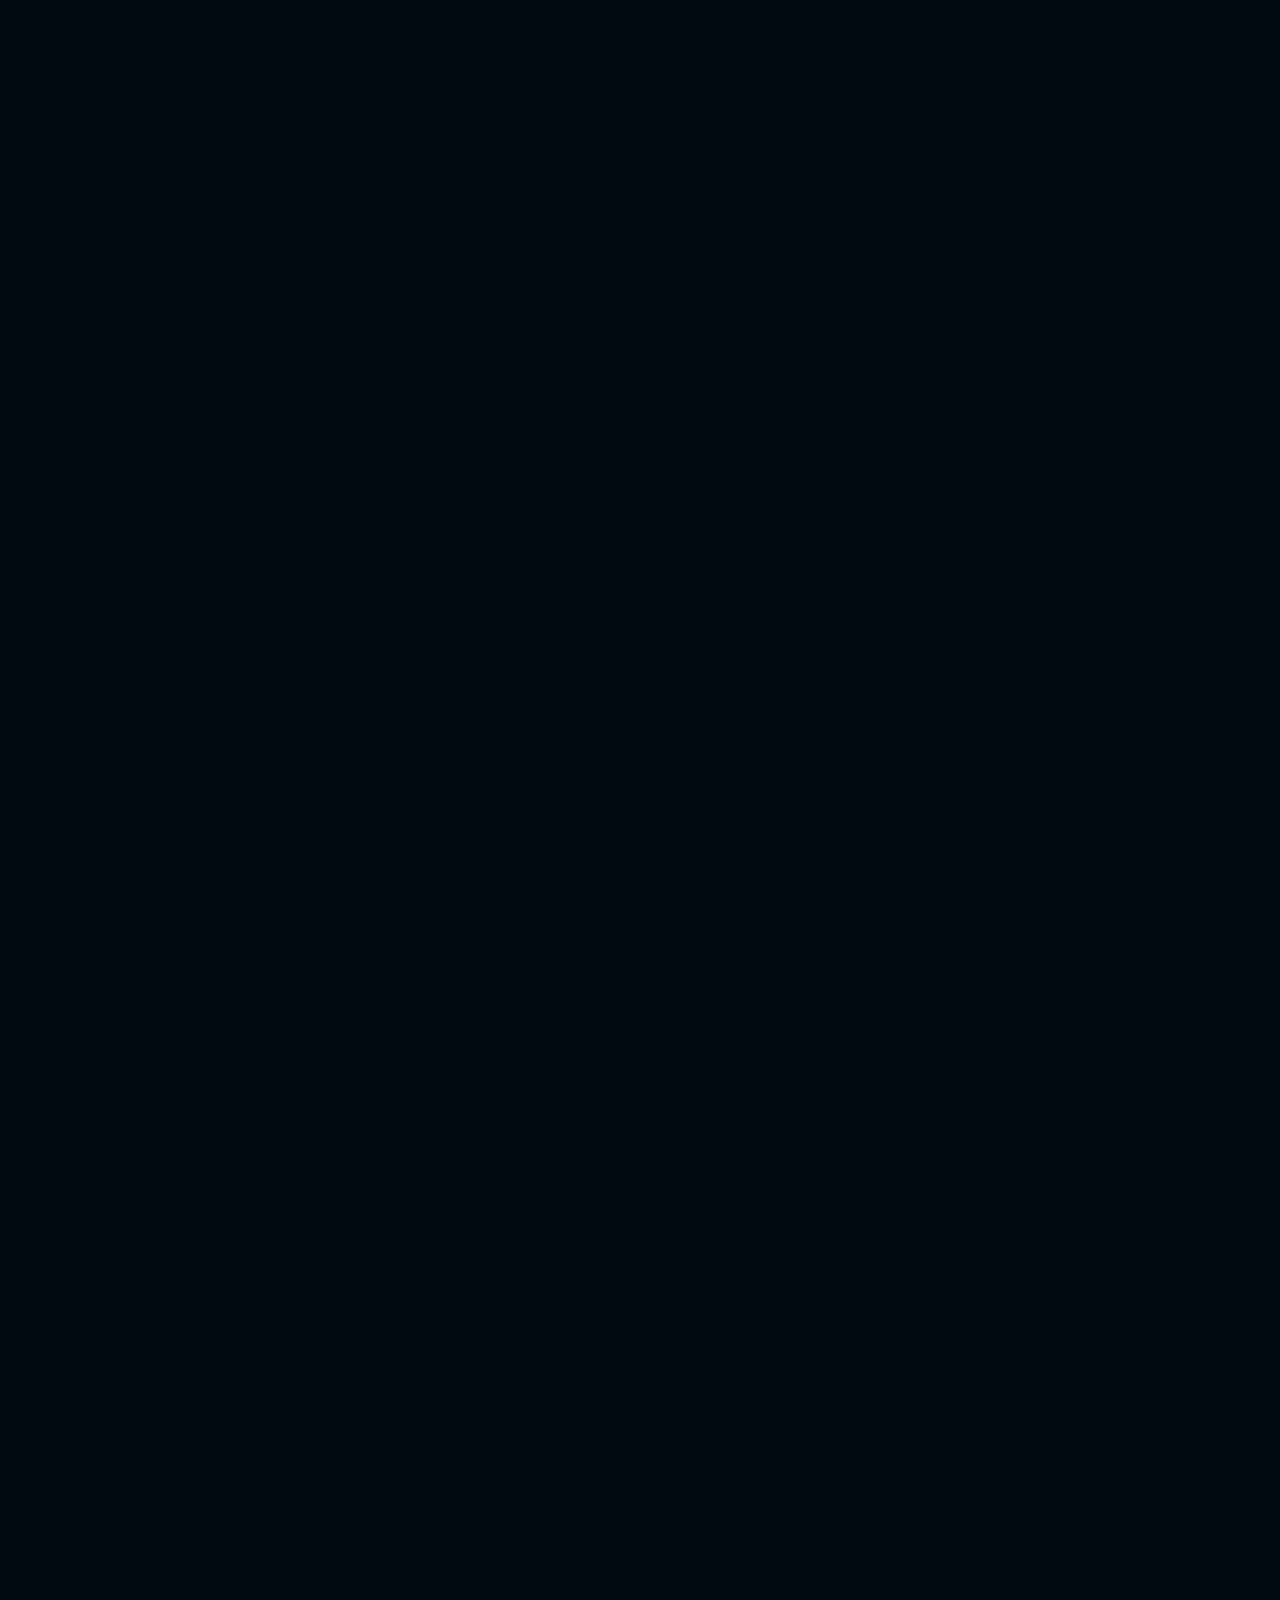
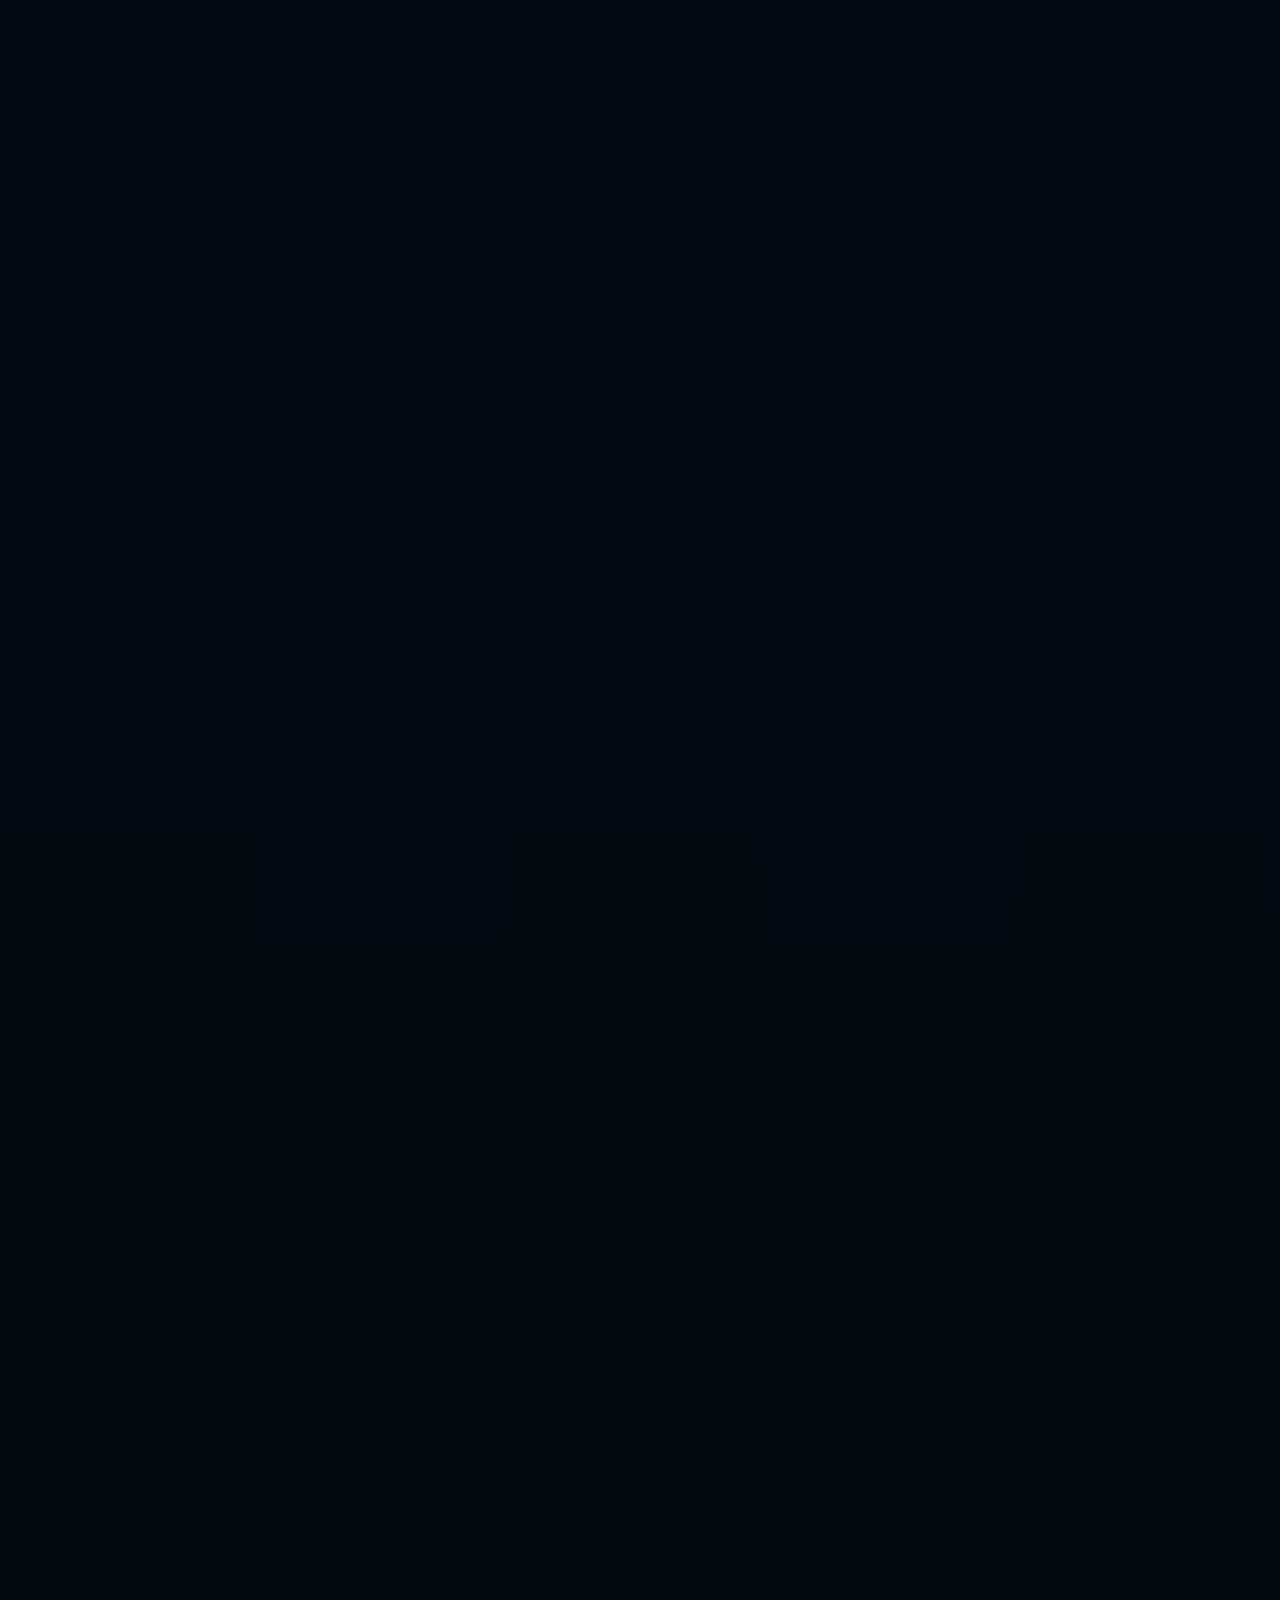
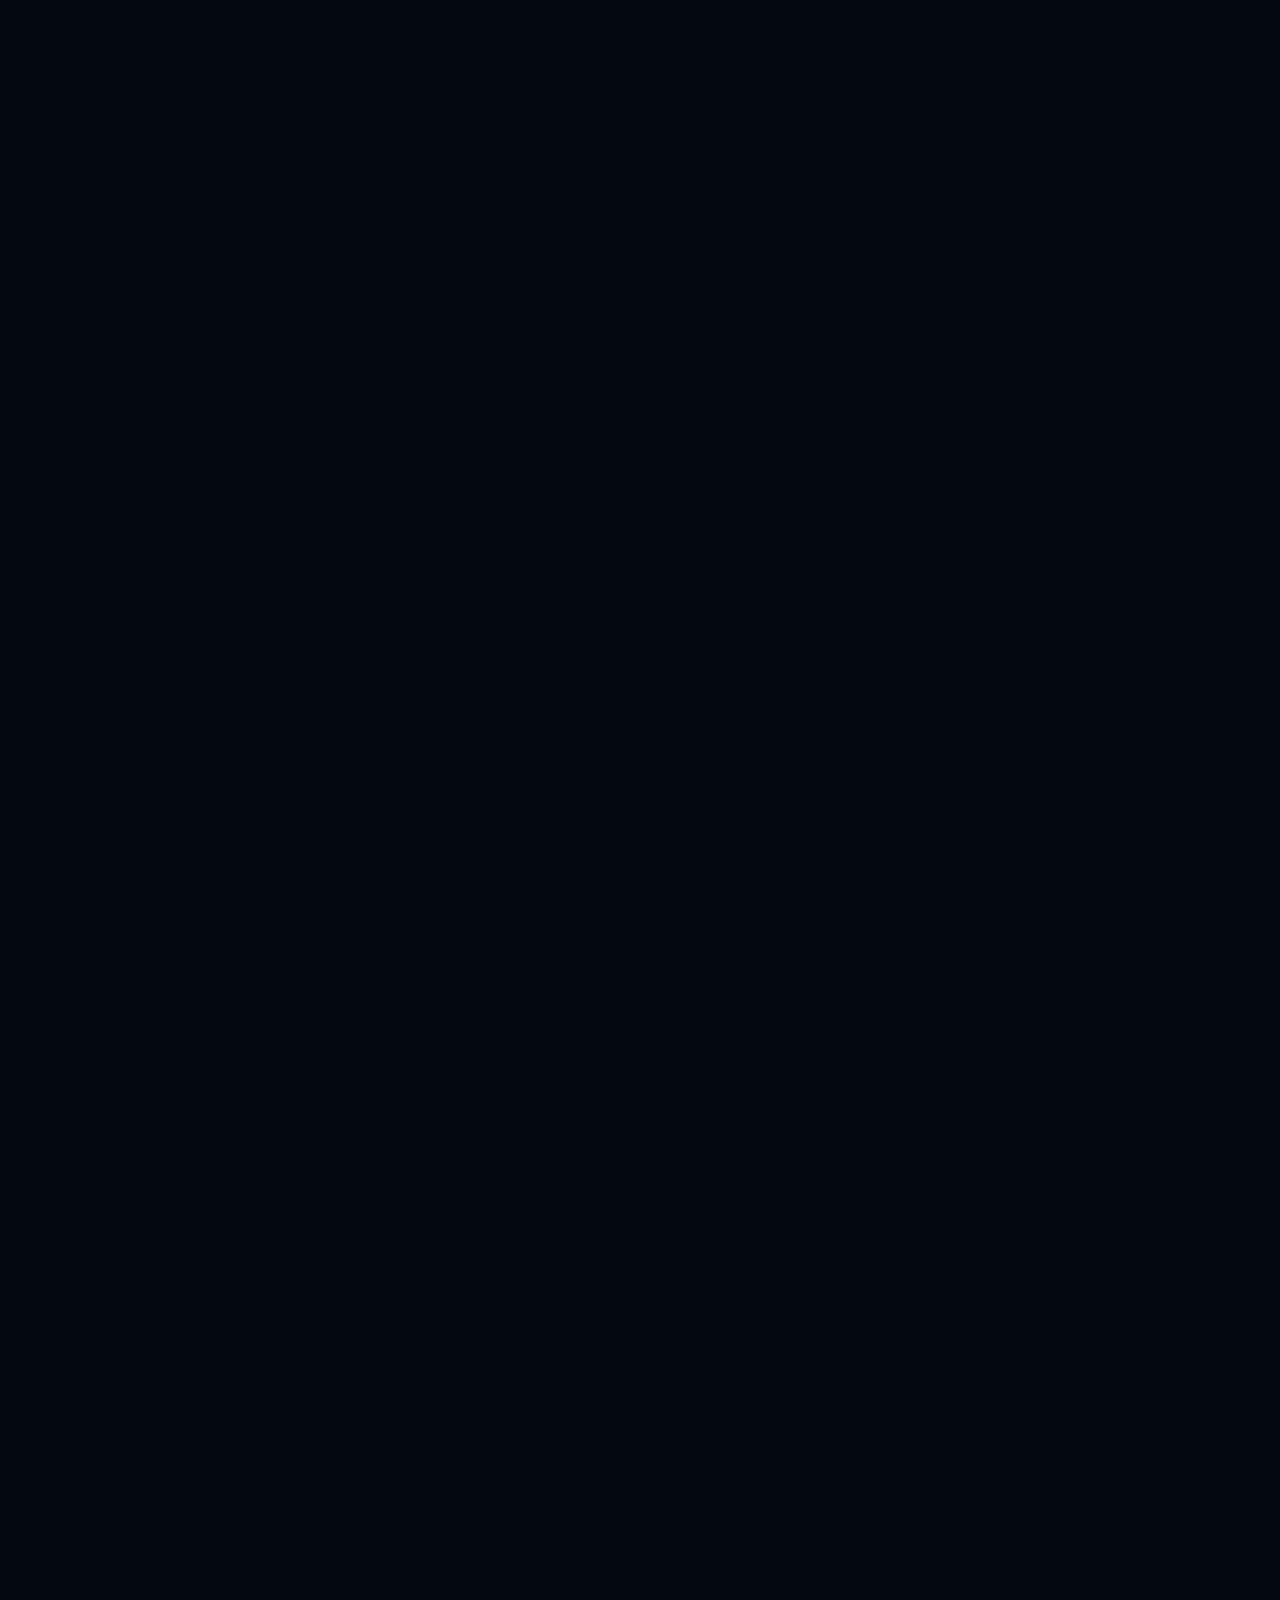
==== commit 0a062b39: "chore: replace bssofttech.com with bssofttechsoluton.me globally" ====
--- a/index.html
+++ b/index.html
@@ -35,12 +35,12 @@
 
   <!-- Open Graph -->
   <meta property="og:type" content="website" />
-  <meta property="og:url" content="https://www.bssofttech.com/" />
+  <meta property="og:url" content="https://www.bssofttechsoluton.me/" />
   <meta property="og:title" content="BS SOFTTECH SOLUTION | #1 Global IT Services & Software Development Company" />
   <meta property="og:description" content="Leading global IT company delivering Web Development, Mobile Apps, Cloud Solutions, AI/ML, Cybersecurity, Blockchain, Digital Marketing & 50+ technology services in 30+ countries. Trusted by 300+ clients worldwide. Free consultation available!" />
   <meta property="og:site_name" content="BS SOFTTECH SOLUTION" />
   <meta property="og:locale" content="en_US" />
-  <meta property="og:image" content="https://www.bssofttech.com/assets/og-image.png" />
+  <meta property="og:image" content="https://www.bssofttechsoluton.me/assets/og-image.png" />
   <meta property="og:image:width" content="1200" />
   <meta property="og:image:height" content="630" />
   <meta property="og:image:alt" content="BS SOFTTECH SOLUTION - Global IT Services & Software Development" />
@@ -53,20 +53,20 @@
   <meta name="twitter:creator" content="@bssofttech" />
   <meta name="twitter:title" content="BS SOFTTECH SOLUTION | #1 Global IT Services Company" />
   <meta name="twitter:description" content="Leading global IT company â€” Web, Mobile, Cloud, AI, Cybersecurity & 50+ services in 30+ countries. Trusted by 300+ clients. Free consultation!" />
-  <meta name="twitter:image" content="https://www.bssofttech.com/assets/twitter-card.png" />
+  <meta name="twitter:image" content="https://www.bssofttechsoluton.me/assets/twitter-card.png" />
   <meta name="twitter:image:alt" content="BS SOFTTECH SOLUTION - Global IT Services" />
 
   <!-- Canonical & Alternate -->
-  <link rel="canonical" href="https://www.bssofttech.com/" />
-  <link rel="alternate" hreflang="en" href="https://www.bssofttech.com/" />
-  <link rel="alternate" hreflang="en-US" href="https://www.bssofttech.com/" />
-  <link rel="alternate" hreflang="en-GB" href="https://www.bssofttech.com/" />
-  <link rel="alternate" hreflang="en-IN" href="https://www.bssofttech.com/" />
-  <link rel="alternate" hreflang="en-AU" href="https://www.bssofttech.com/" />
-  <link rel="alternate" hreflang="en-CA" href="https://www.bssofttech.com/" />
-  <link rel="alternate" hreflang="en-SG" href="https://www.bssofttech.com/" />
-  <link rel="alternate" hreflang="en-AE" href="https://www.bssofttech.com/" />
-  <link rel="alternate" hreflang="x-default" href="https://www.bssofttech.com/" />
+  <link rel="canonical" href="https://www.bssofttechsoluton.me/" />
+  <link rel="alternate" hreflang="en" href="https://www.bssofttechsoluton.me/" />
+  <link rel="alternate" hreflang="en-US" href="https://www.bssofttechsoluton.me/" />
+  <link rel="alternate" hreflang="en-GB" href="https://www.bssofttechsoluton.me/" />
+  <link rel="alternate" hreflang="en-IN" href="https://www.bssofttechsoluton.me/" />
+  <link rel="alternate" hreflang="en-AU" href="https://www.bssofttechsoluton.me/" />
+  <link rel="alternate" hreflang="en-CA" href="https://www.bssofttechsoluton.me/" />
+  <link rel="alternate" hreflang="en-SG" href="https://www.bssofttechsoluton.me/" />
+  <link rel="alternate" hreflang="en-AE" href="https://www.bssofttechsoluton.me/" />
+  <link rel="alternate" hreflang="x-default" href="https://www.bssofttechsoluton.me/" />
 
   <!-- Favicon -->
   <link rel="icon" type="image/jpeg" href="public/BSSLOGO.jpeg" />
@@ -100,10 +100,10 @@
     "@type": "Organization",
     "name": "BS SOFTTECH SOLUTION",
     "alternateName": ["BSS", "BS Softtech", "BSSOFTTECH"],
-    "url": "https://www.bssofttech.com",
+    "url": "https://www.bssofttechsoluton.me",
     "logo": {
       "@type": "ImageObject",
-      "url": "https://www.bssofttech.com/assets/logo.png",
+      "url": "https://www.bssofttechsoluton.me/assets/logo.png",
       "width": "512",
       "height": "512"
     },
@@ -198,10 +198,10 @@
     "@context": "https://schema.org",
     "@type": "WebSite",
     "name": "BS SOFTTECH SOLUTION",
-    "url": "https://www.bssofttech.com",
+    "url": "https://www.bssofttechsoluton.me",
     "potentialAction": {
       "@type": "SearchAction",
-      "target": "https://www.bssofttech.com/search?q={search_term_string}",
+      "target": "https://www.bssofttechsoluton.me/search?q={search_term_string}",
       "query-input": "required name=search_term_string"
     }
   }
@@ -213,7 +213,7 @@
     "@context": "https://schema.org",
     "@type": "ProfessionalService",
     "name": "BS SOFTTECH SOLUTION",
-    "image": "https://www.bssofttech.com/assets/office.jpg",
+    "image": "https://www.bssofttechsoluton.me/assets/office.jpg",
     "priceRange": "$$",
     "telephone": "+91-620-481-1752",
     "email": "bssofttechsolution@gmail.com",
@@ -369,14 +369,14 @@
     "@context": "https://schema.org",
     "@type": "BreadcrumbList",
     "itemListElement": [
-      {"@type": "ListItem", "position": 1, "name": "Home", "item": "https://www.bssofttech.com/"},
-      {"@type": "ListItem", "position": 2, "name": "Services", "item": "https://www.bssofttech.com/#services"},
-      {"@type": "ListItem", "position": 3, "name": "About Us", "item": "https://www.bssofttech.com/#about"},
-      {"@type": "ListItem", "position": 4, "name": "Portfolio", "item": "https://www.bssofttech.com/#portfolio"},
-      {"@type": "ListItem", "position": 5, "name": "Pricing", "item": "https://www.bssofttech.com/#pricing"},
-      {"@type": "ListItem", "position": 6, "name": "Blog", "item": "https://www.bssofttech.com/#blog"},
-      {"@type": "ListItem", "position": 7, "name": "FAQ", "item": "https://www.bssofttech.com/#faq"},
-      {"@type": "ListItem", "position": 8, "name": "Contact", "item": "https://www.bssofttech.com/#contact"}
+      {"@type": "ListItem", "position": 1, "name": "Home", "item": "https://www.bssofttechsoluton.me/"},
+      {"@type": "ListItem", "position": 2, "name": "Services", "item": "https://www.bssofttechsoluton.me/#services"},
+      {"@type": "ListItem", "position": 3, "name": "About Us", "item": "https://www.bssofttechsoluton.me/#about"},
+      {"@type": "ListItem", "position": 4, "name": "Portfolio", "item": "https://www.bssofttechsoluton.me/#portfolio"},
+      {"@type": "ListItem", "position": 5, "name": "Pricing", "item": "https://www.bssofttechsoluton.me/#pricing"},
+      {"@type": "ListItem", "position": 6, "name": "Blog", "item": "https://www.bssofttechsoluton.me/#blog"},
+      {"@type": "ListItem", "position": 7, "name": "FAQ", "item": "https://www.bssofttechsoluton.me/#faq"},
+      {"@type": "ListItem", "position": 8, "name": "Contact", "item": "https://www.bssofttechsoluton.me/#contact"}
     ]
   }
   </script>
@@ -390,26 +390,26 @@
     "description": "Comprehensive list of IT services and technology solutions provided globally",
     "numberOfItems": 20,
     "itemListElement": [
-      {"@type": "ListItem", "position": 1, "name": "Custom Web Development", "url": "https://www.bssofttech.com/#services"},
-      {"@type": "ListItem", "position": 2, "name": "Mobile App Development", "url": "https://www.bssofttech.com/#services"},
-      {"@type": "ListItem", "position": 3, "name": "Cloud Solutions (AWS, Azure, GCP)", "url": "https://www.bssofttech.com/#services"},
-      {"@type": "ListItem", "position": 4, "name": "AI & Machine Learning", "url": "https://www.bssofttech.com/#services"},
-      {"@type": "ListItem", "position": 5, "name": "Digital Marketing & SEO", "url": "https://www.bssofttech.com/#services"},
-      {"@type": "ListItem", "position": 6, "name": "Cybersecurity Services", "url": "https://www.bssofttech.com/#services"},
-      {"@type": "ListItem", "position": 7, "name": "Blockchain & Web3 Development", "url": "https://www.bssofttech.com/#services"},
-      {"@type": "ListItem", "position": 8, "name": "UI/UX Design", "url": "https://www.bssofttech.com/#services"},
-      {"@type": "ListItem", "position": 9, "name": "IoT Solutions", "url": "https://www.bssofttech.com/#services"},
-      {"@type": "ListItem", "position": 10, "name": "DevOps & CI/CD", "url": "https://www.bssofttech.com/#services"},
-      {"@type": "ListItem", "position": 11, "name": "ERP & CRM Development", "url": "https://www.bssofttech.com/#services"},
-      {"@type": "ListItem", "position": 12, "name": "Data Analytics & Business Intelligence", "url": "https://www.bssofttech.com/#services"},
-      {"@type": "ListItem", "position": 13, "name": "E-Commerce Development", "url": "https://www.bssofttech.com/#services"},
-      {"@type": "ListItem", "position": 14, "name": "AR/VR Development", "url": "https://www.bssofttech.com/#services"},
-      {"@type": "ListItem", "position": 15, "name": "Game Development", "url": "https://www.bssofttech.com/#services"},
-      {"@type": "ListItem", "position": 16, "name": "QA & Software Testing", "url": "https://www.bssofttech.com/#services"},
-      {"@type": "ListItem", "position": 17, "name": "IT Consulting & Strategy", "url": "https://www.bssofttech.com/#services"},
-      {"@type": "ListItem", "position": 18, "name": "SaaS Product Development", "url": "https://www.bssofttech.com/#services"},
-      {"@type": "ListItem", "position": 19, "name": "API Development & Integration", "url": "https://www.bssofttech.com/#services"},
-      {"@type": "ListItem", "position": 20, "name": "Chatbot & RPA Development", "url": "https://www.bssofttech.com/#services"}
+      {"@type": "ListItem", "position": 1, "name": "Custom Web Development", "url": "https://www.bssofttechsoluton.me/#services"},
+      {"@type": "ListItem", "position": 2, "name": "Mobile App Development", "url": "https://www.bssofttechsoluton.me/#services"},
+      {"@type": "ListItem", "position": 3, "name": "Cloud Solutions (AWS, Azure, GCP)", "url": "https://www.bssofttechsoluton.me/#services"},
+      {"@type": "ListItem", "position": 4, "name": "AI & Machine Learning", "url": "https://www.bssofttechsoluton.me/#services"},
+      {"@type": "ListItem", "position": 5, "name": "Digital Marketing & SEO", "url": "https://www.bssofttechsoluton.me/#services"},
+      {"@type": "ListItem", "position": 6, "name": "Cybersecurity Services", "url": "https://www.bssofttechsoluton.me/#services"},
+      {"@type": "ListItem", "position": 7, "name": "Blockchain & Web3 Development", "url": "https://www.bssofttechsoluton.me/#services"},
+      {"@type": "ListItem", "position": 8, "name": "UI/UX Design", "url": "https://www.bssofttechsoluton.me/#services"},
+      {"@type": "ListItem", "position": 9, "name": "IoT Solutions", "url": "https://www.bssofttechsoluton.me/#services"},
+      {"@type": "ListItem", "position": 10, "name": "DevOps & CI/CD", "url": "https://www.bssofttechsoluton.me/#services"},
+      {"@type": "ListItem", "position": 11, "name": "ERP & CRM Development", "url": "https://www.bssofttechsoluton.me/#services"},
+      {"@type": "ListItem", "position": 12, "name": "Data Analytics & Business Intelligence", "url": "https://www.bssofttechsoluton.me/#services"},
+      {"@type": "ListItem", "position": 13, "name": "E-Commerce Development", "url": "https://www.bssofttechsoluton.me/#services"},
+      {"@type": "ListItem", "position": 14, "name": "AR/VR Development", "url": "https://www.bssofttechsoluton.me/#services"},
+      {"@type": "ListItem", "position": 15, "name": "Game Development", "url": "https://www.bssofttechsoluton.me/#services"},
+      {"@type": "ListItem", "position": 16, "name": "QA & Software Testing", "url": "https://www.bssofttechsoluton.me/#services"},
+      {"@type": "ListItem", "position": 17, "name": "IT Consulting & Strategy", "url": "https://www.bssofttechsoluton.me/#services"},
+      {"@type": "ListItem", "position": 18, "name": "SaaS Product Development", "url": "https://www.bssofttechsoluton.me/#services"},
+      {"@type": "ListItem", "position": 19, "name": "API Development & Integration", "url": "https://www.bssofttechsoluton.me/#services"},
+      {"@type": "ListItem", "position": 20, "name": "Chatbot & RPA Development", "url": "https://www.bssofttechsoluton.me/#services"}
     ]
   }
   </script>
@@ -437,11 +437,11 @@
     "@type": "Blog",
     "name": "BS SOFTTECH SOLUTION Tech Blog",
     "description": "Latest insights on web development, AI, cloud computing, cybersecurity, and digital transformation trends",
-    "url": "https://www.bssofttech.com/#blog",
+    "url": "https://www.bssofttechsoluton.me/#blog",
     "publisher": {
       "@type": "Organization",
       "name": "BS SOFTTECH SOLUTION",
-      "logo": {"@type": "ImageObject", "url": "https://www.bssofttech.com/public/BSSLOGO.jpeg"}
+      "logo": {"@type": "ImageObject", "url": "https://www.bssofttechsoluton.me/public/BSSLOGO.jpeg"}
     },
     "blogPost": [
       {
@@ -451,7 +451,7 @@
         "datePublished": "2026-03-01",
         "dateModified": "2026-03-07",
         "author": {"@type": "Organization", "name": "BS SOFTTECH SOLUTION"},
-        "url": "https://www.bssofttech.com/#blog",
+        "url": "https://www.bssofttechsoluton.me/#blog",
         "image": "https://images.unsplash.com/photo-1677442136019-21780ecad995?w=700&h=400&fit=crop&q=80",
         "keywords": ["artificial intelligence", "AI trends 2026", "machine learning", "business AI"]
       },
@@ -462,7 +462,7 @@
         "datePublished": "2026-02-20",
         "dateModified": "2026-03-07",
         "author": {"@type": "Organization", "name": "BS SOFTTECH SOLUTION"},
-        "url": "https://www.bssofttech.com/#blog",
+        "url": "https://www.bssofttechsoluton.me/#blog",
         "image": "https://images.unsplash.com/photo-1544197150-b99a580bb7a8?w=600&h=400&fit=crop&q=80",
         "keywords": ["cloud migration", "AWS", "Azure", "business growth", "cloud computing"]
       },
@@ -473,7 +473,7 @@
         "datePublished": "2026-02-10",
         "dateModified": "2026-03-07",
         "author": {"@type": "Organization", "name": "BS SOFTTECH SOLUTION"},
-        "url": "https://www.bssofttech.com/#blog",
+        "url": "https://www.bssofttechsoluton.me/#blog",
         "image": "https://images.unsplash.com/photo-1498050108023-c5249f4df085?w=600&h=400&fit=crop&q=80",
         "keywords": ["web development", "web trends 2026", "React", "Next.js", "WebAssembly"]
       }
@@ -2223,3 +2223,4 @@
   </script>
 </body>
 </html>
+
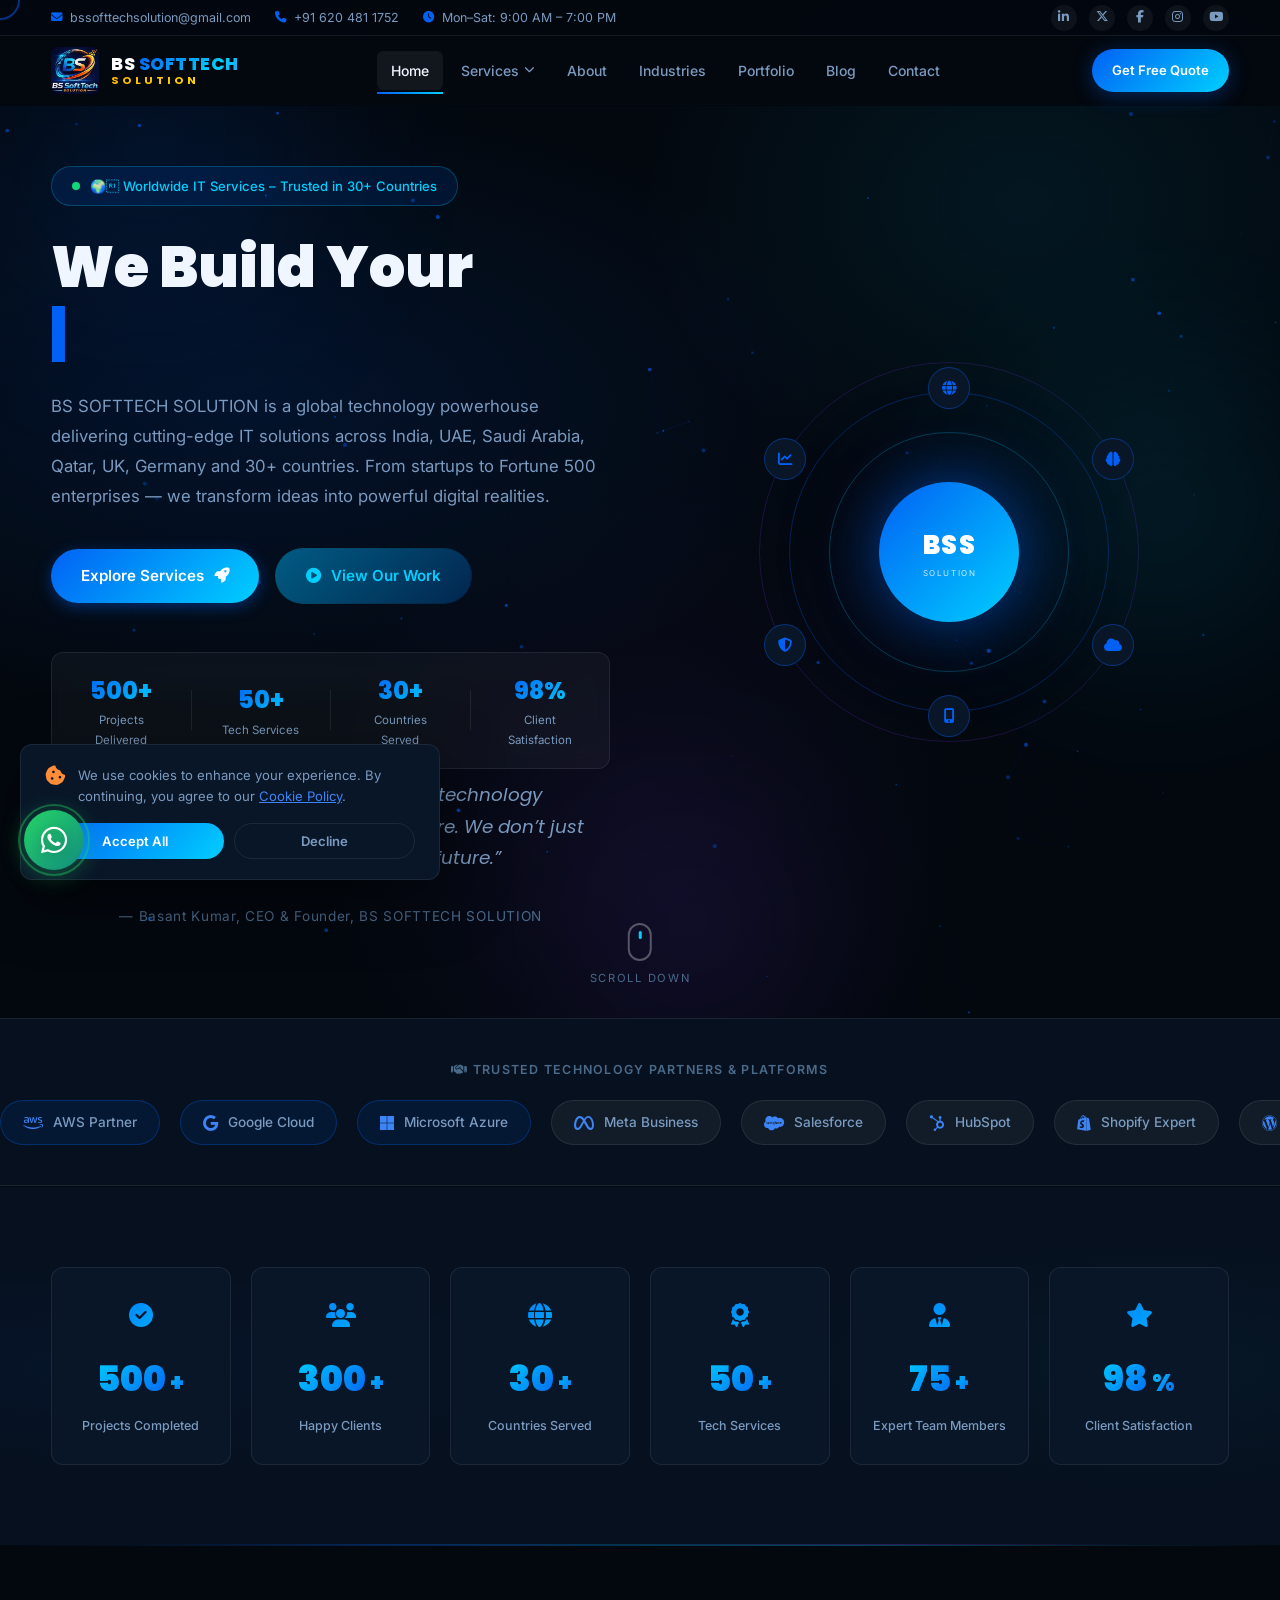
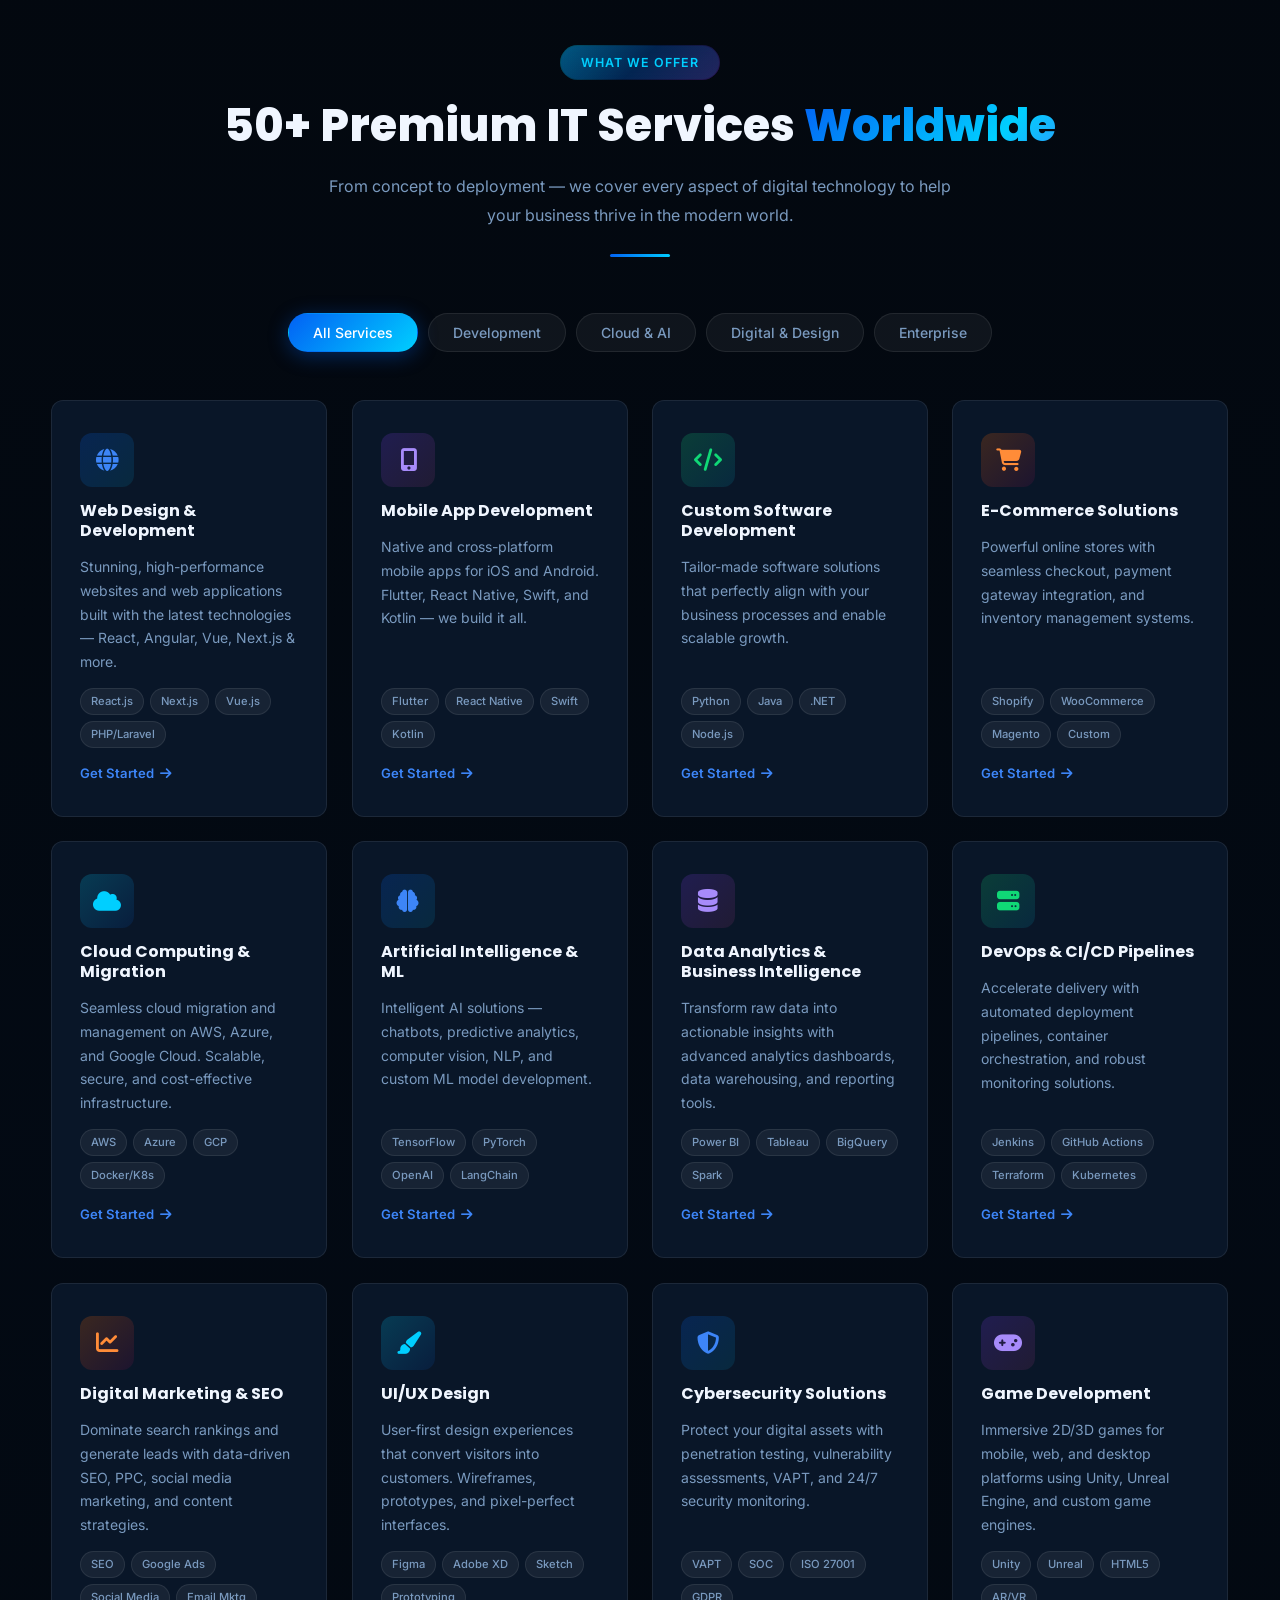
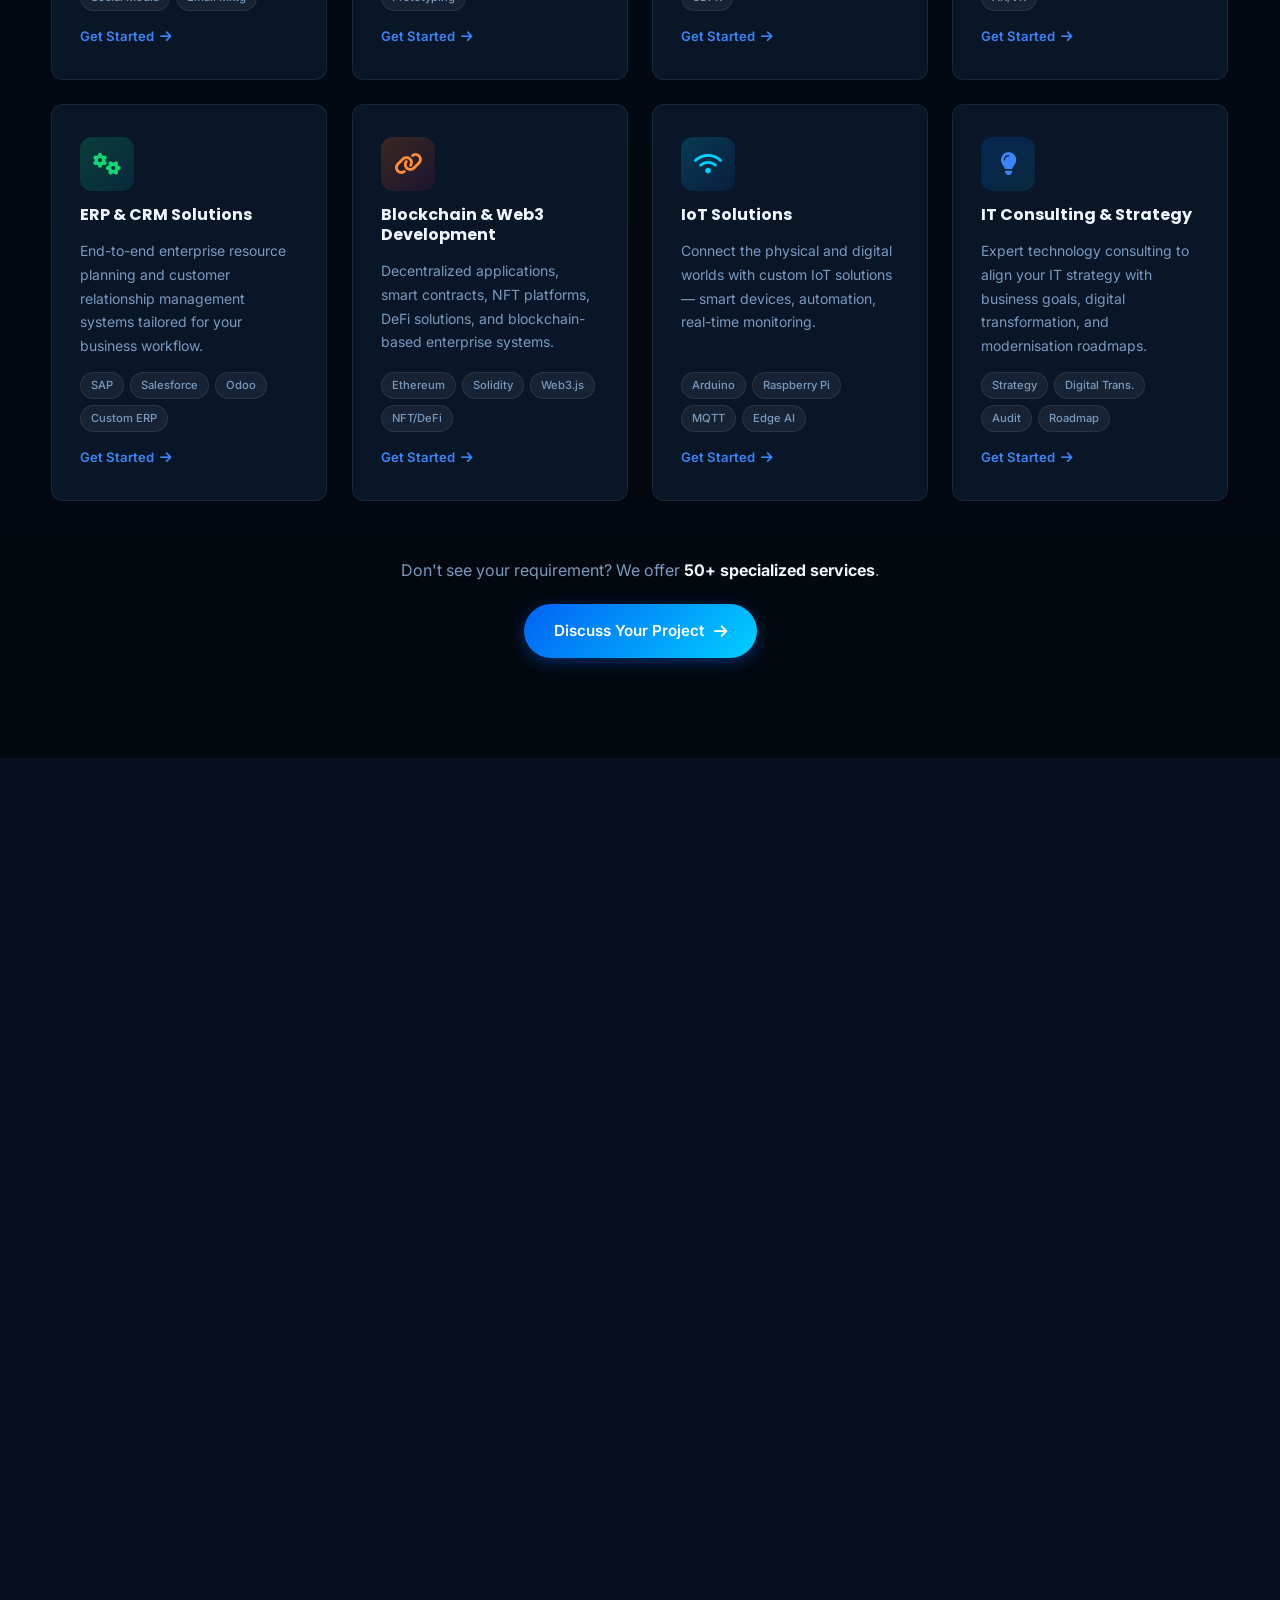
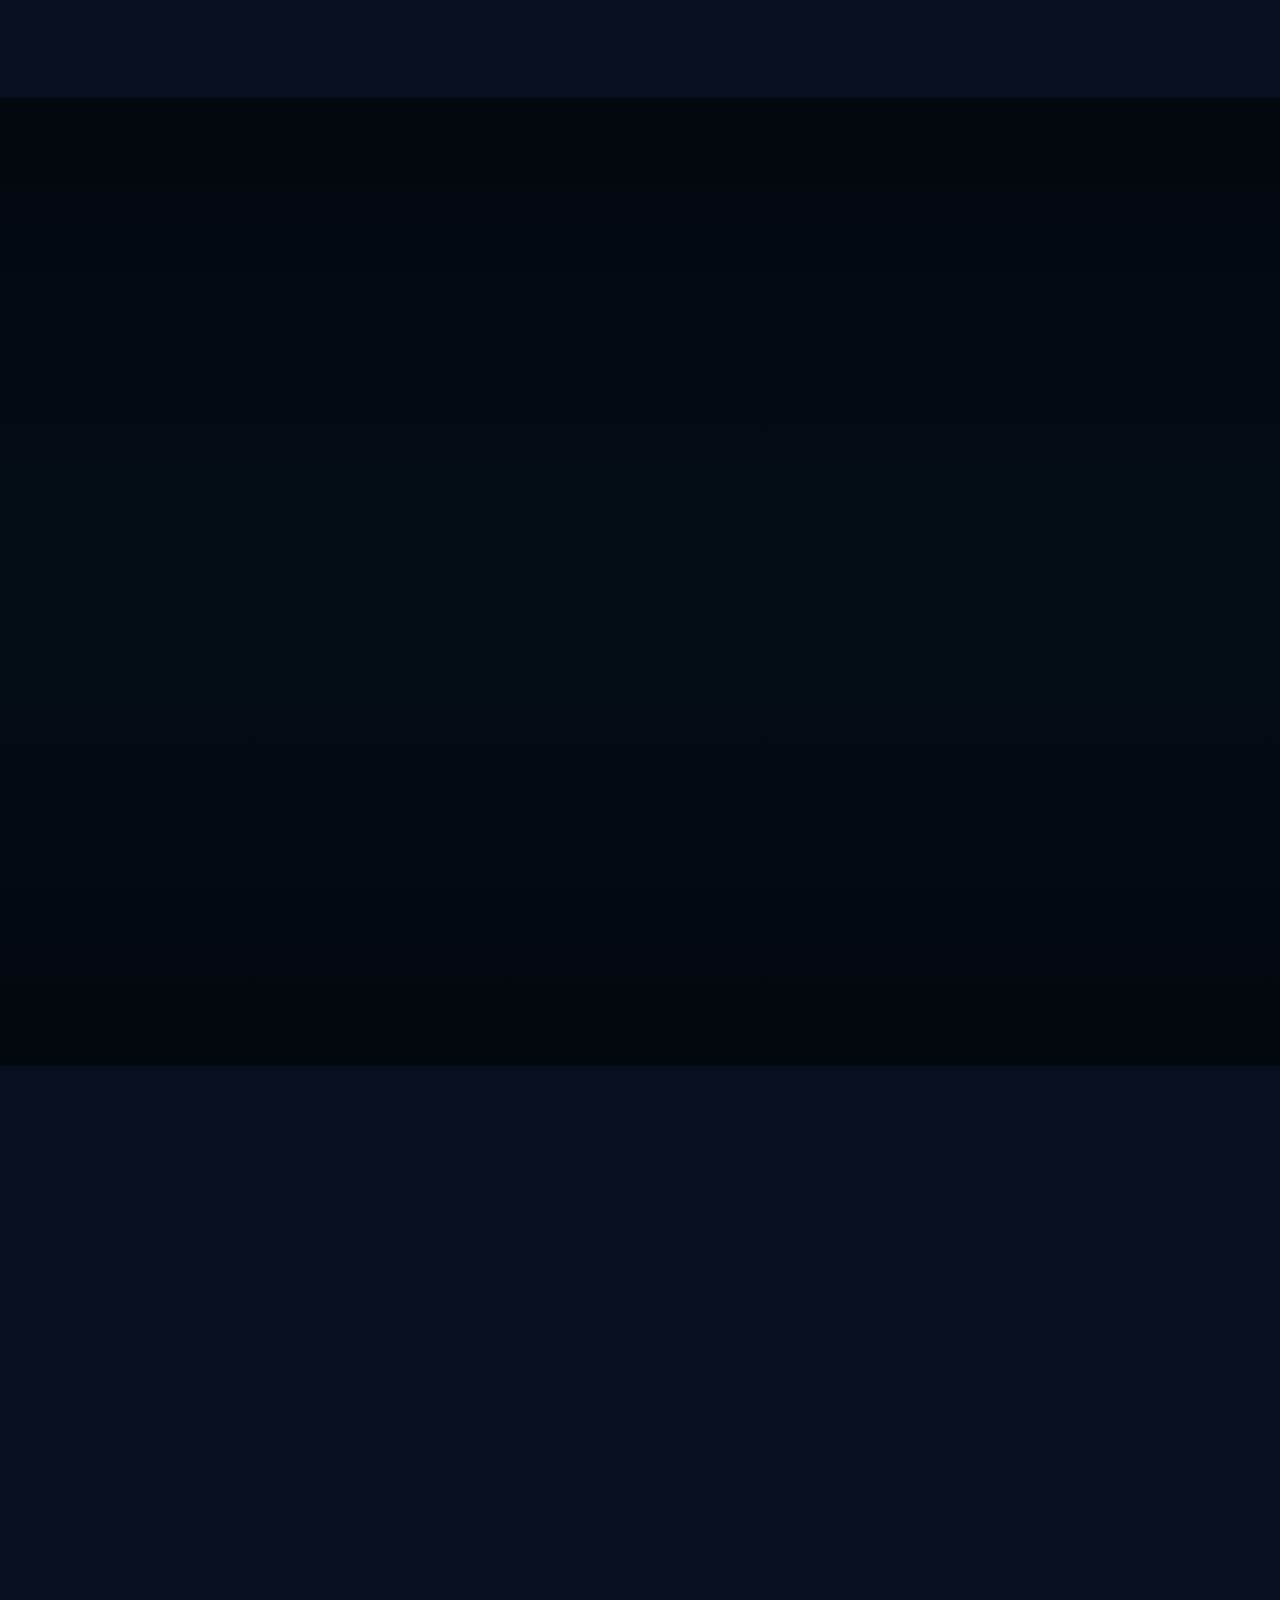
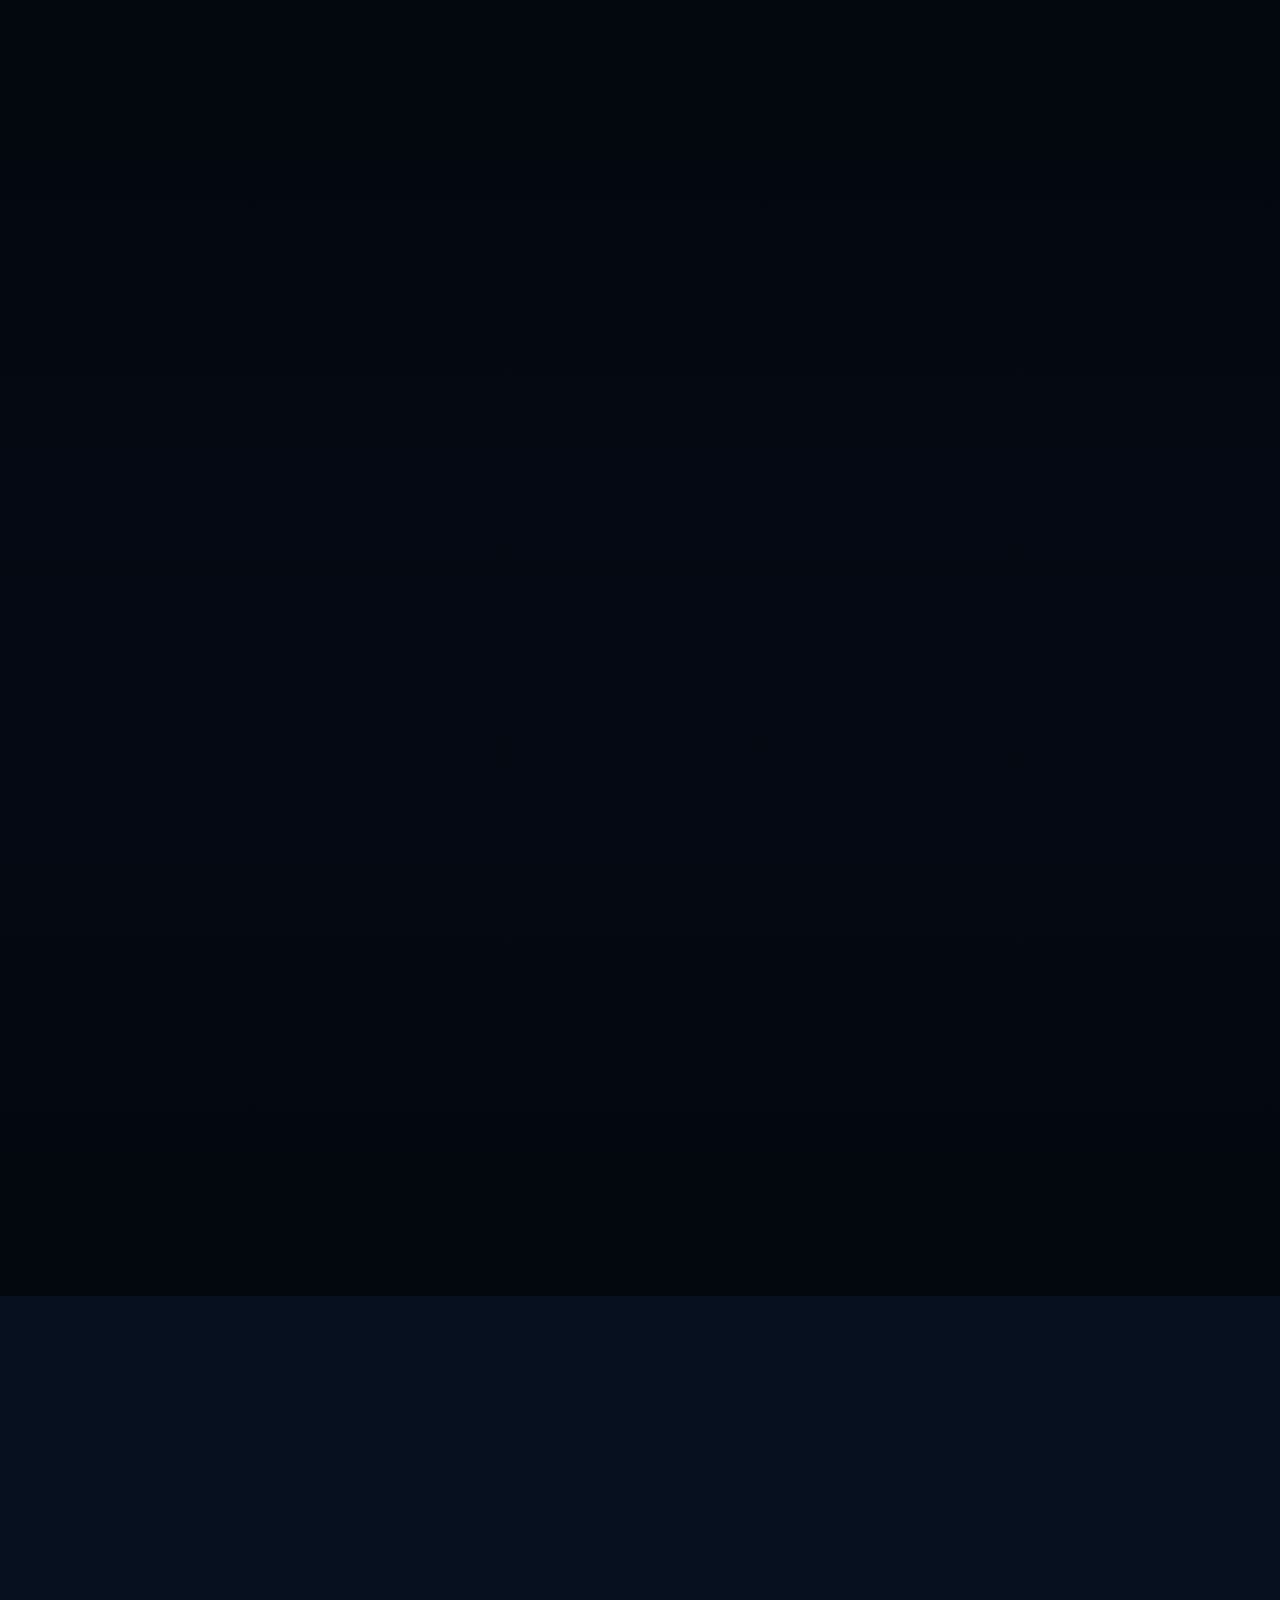
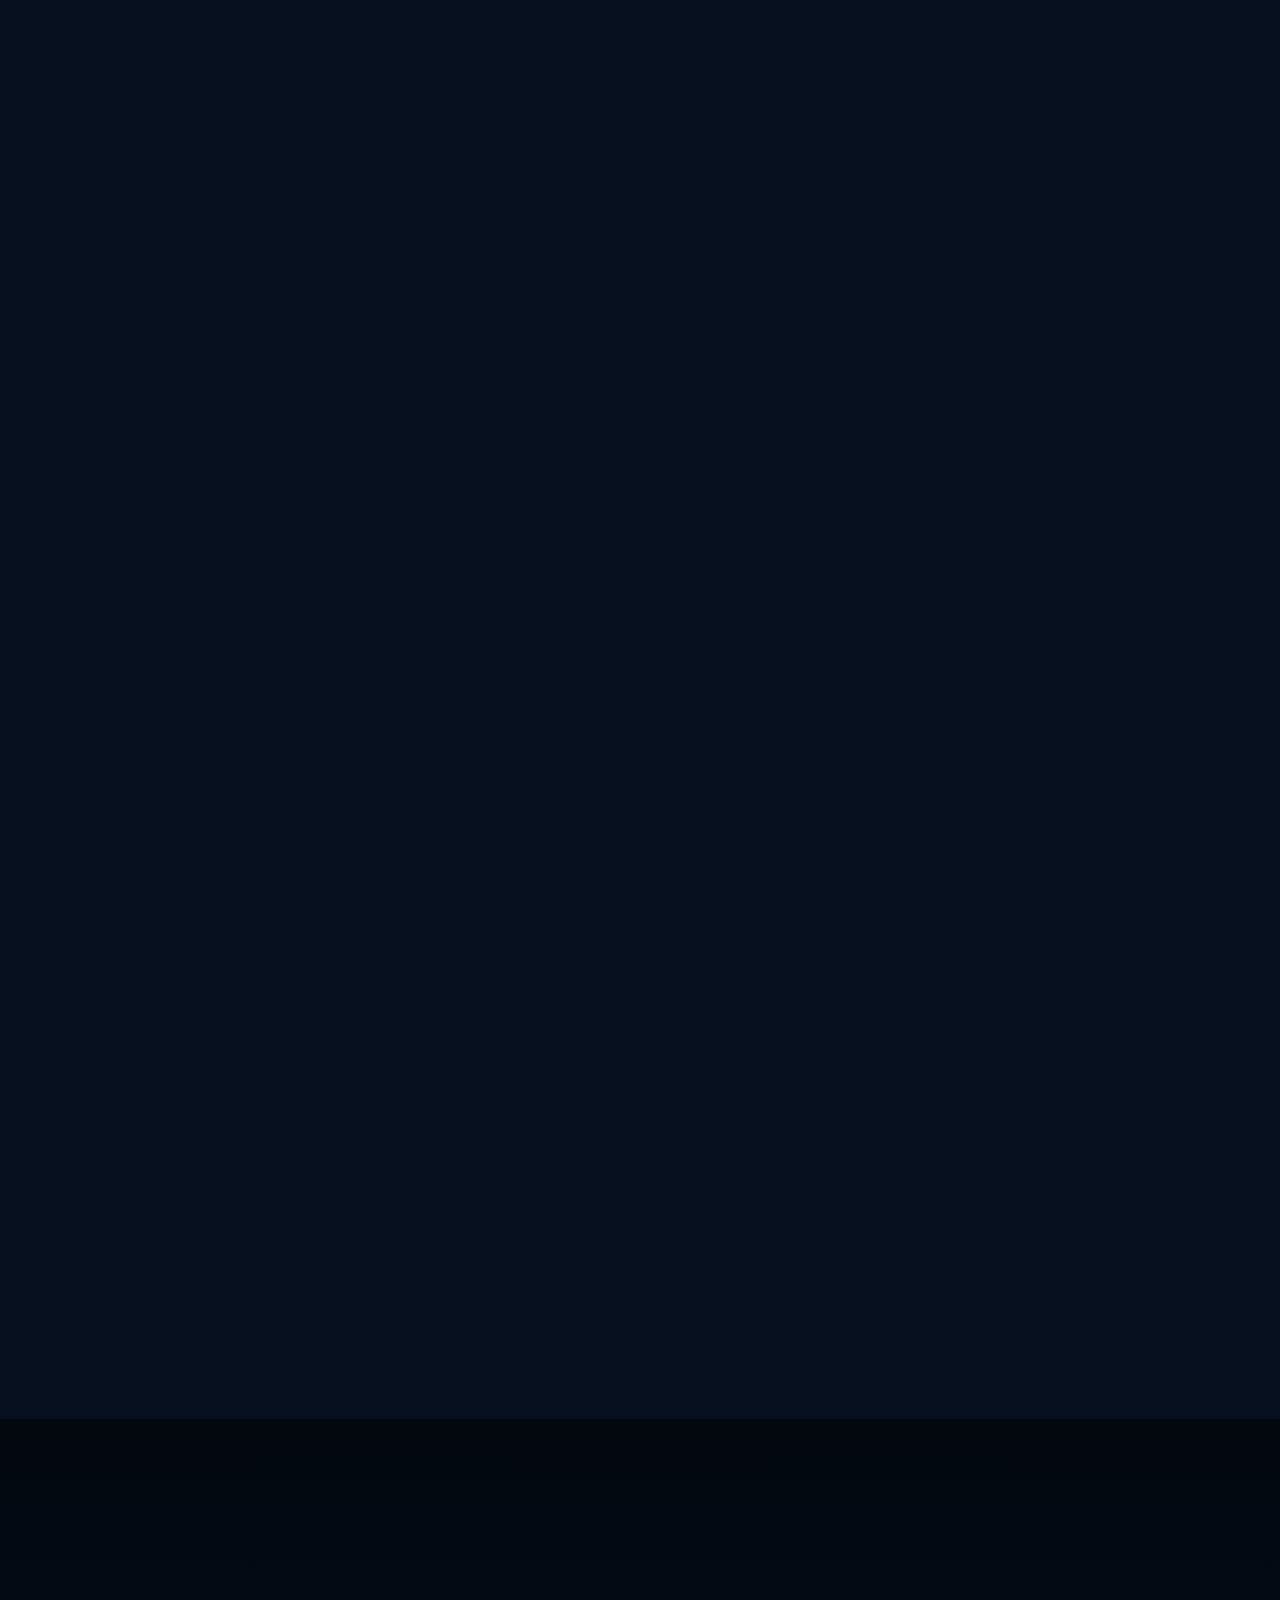
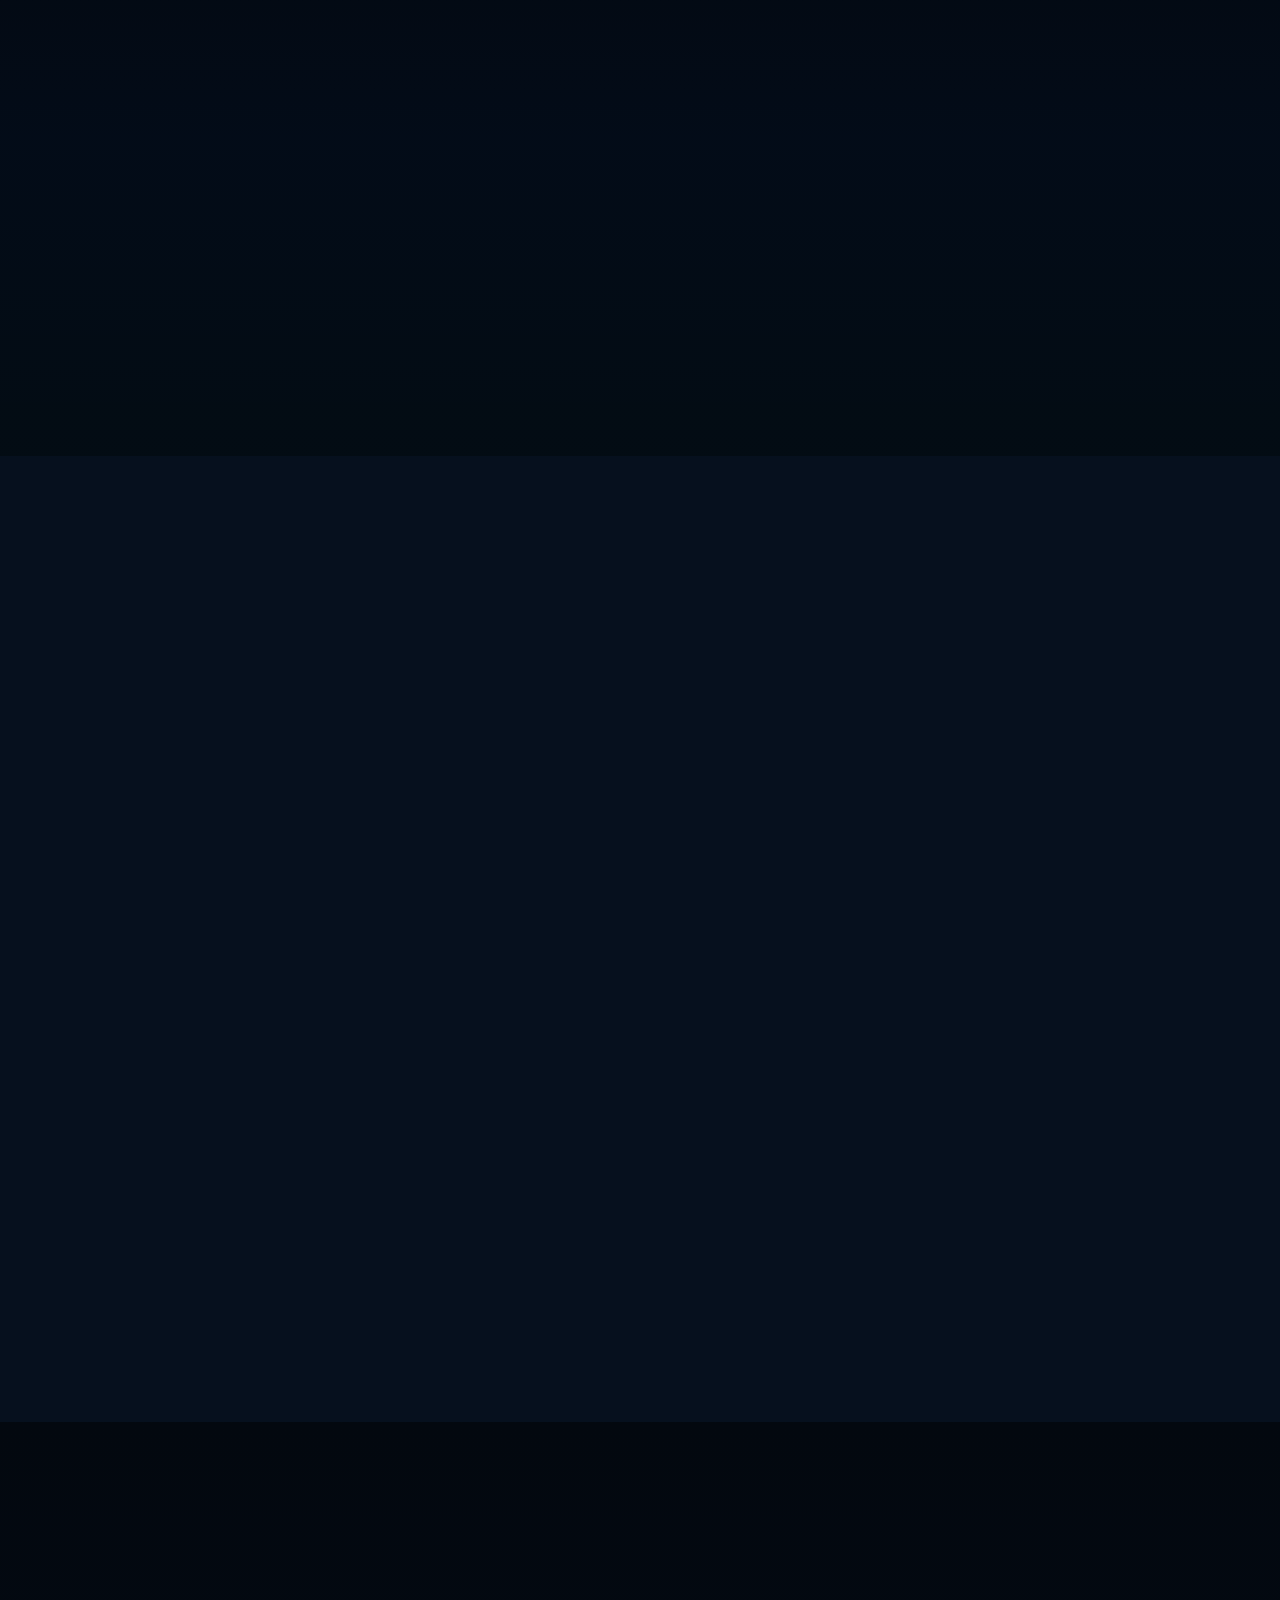
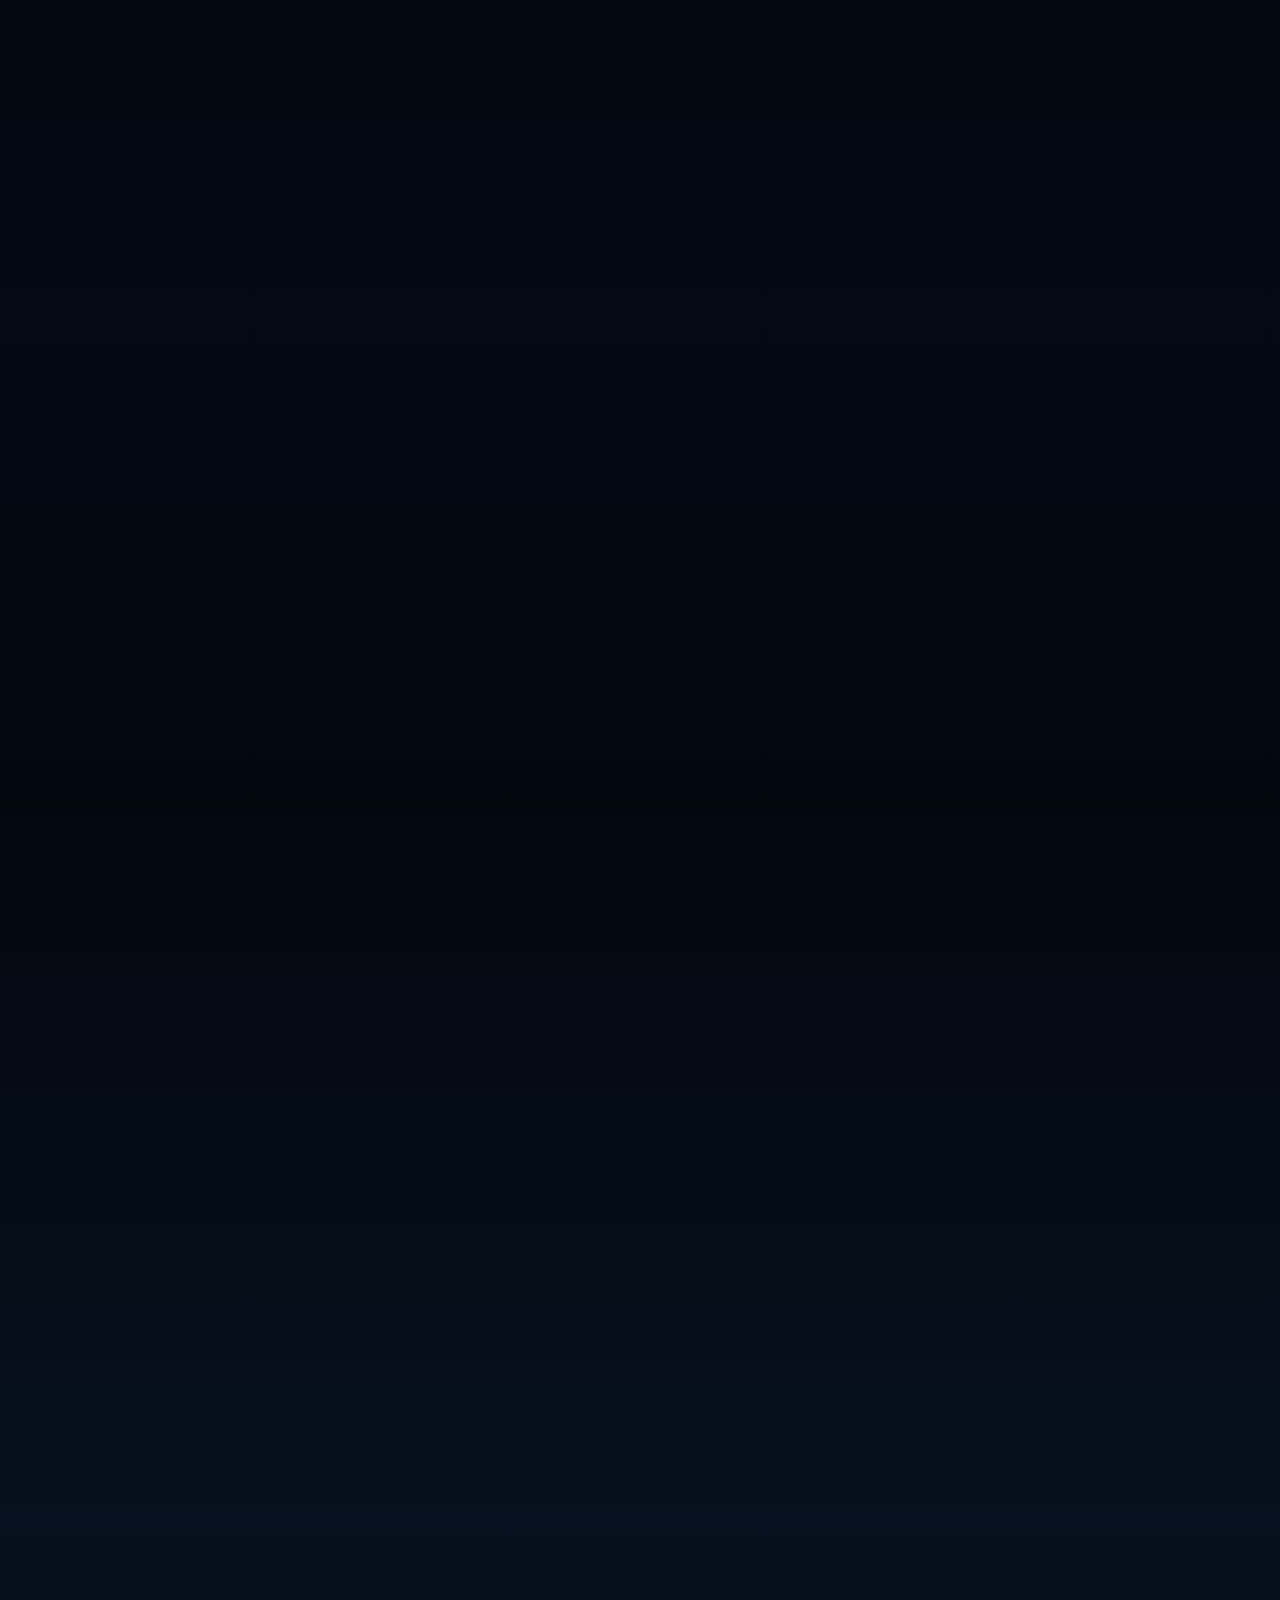
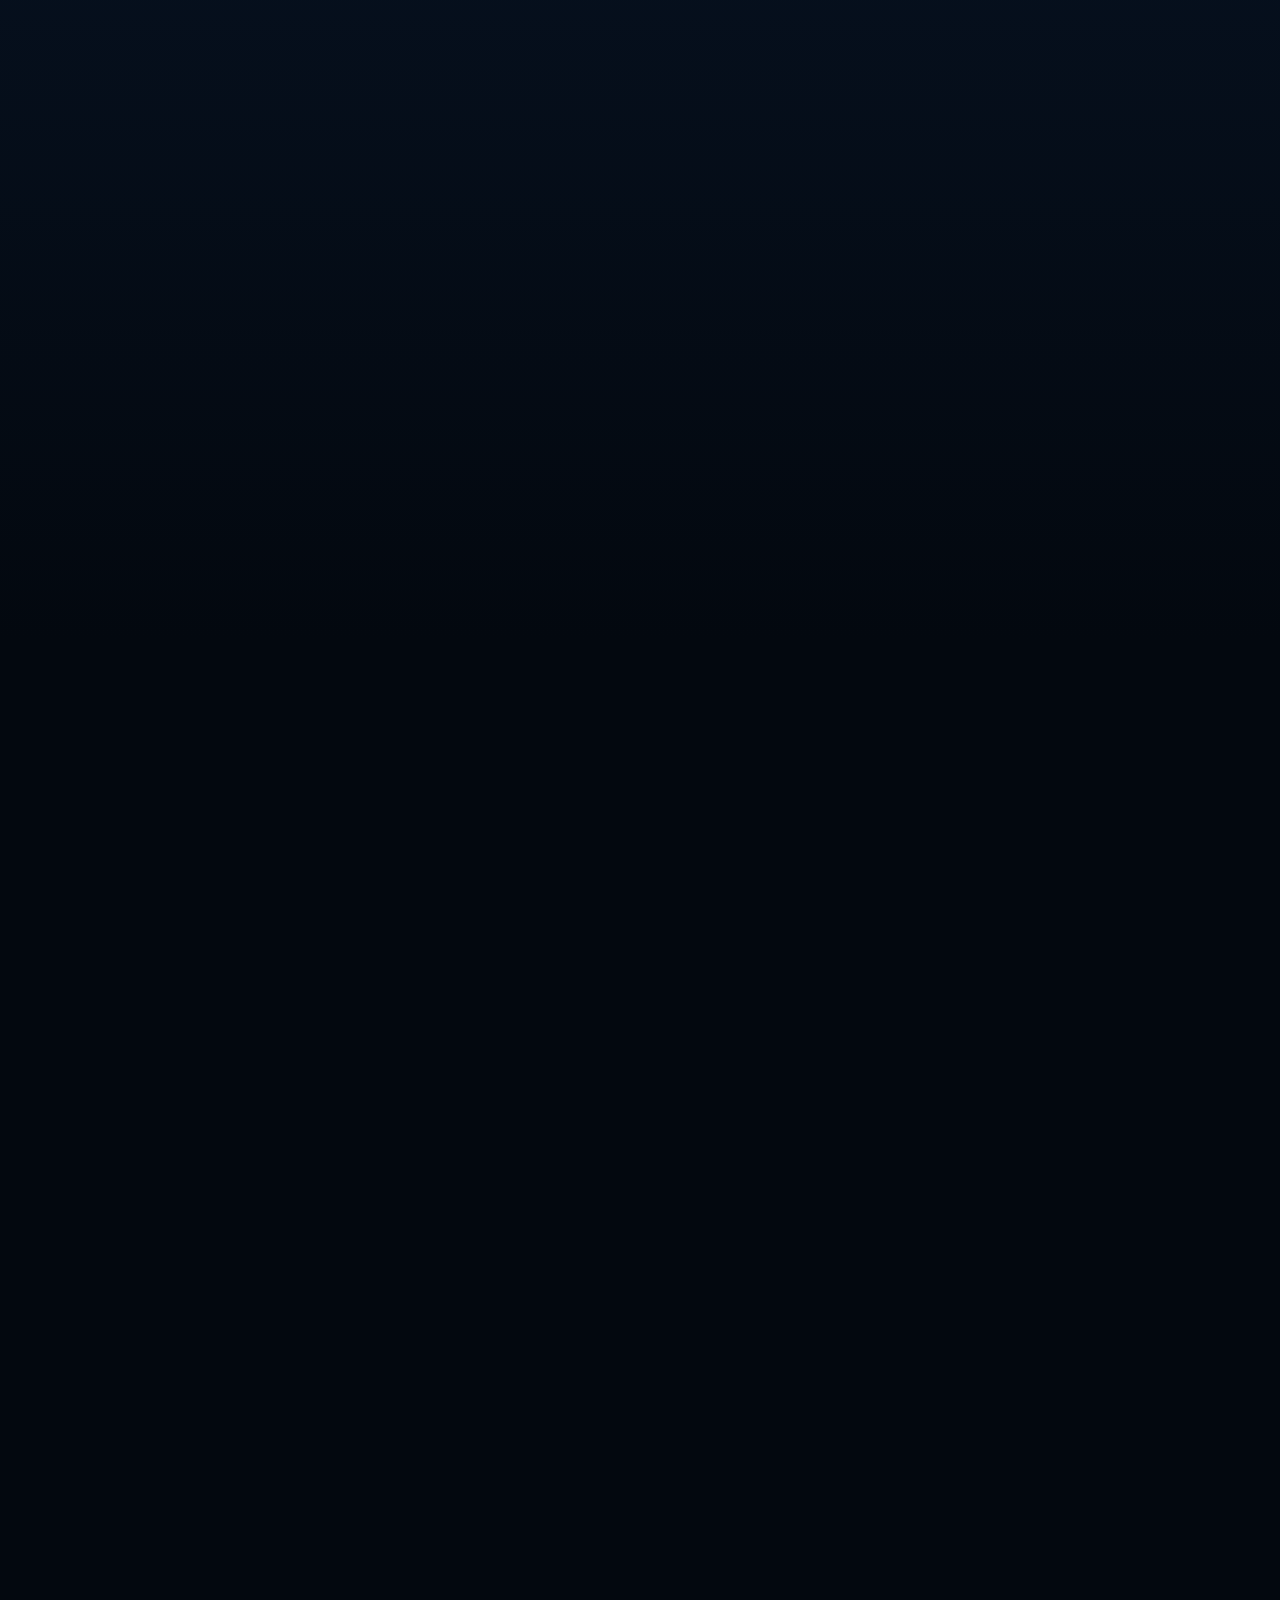
==== commit 2abe45fa: "feat: complete website professionalization, fix botpress v3.6, and add whatsapp floating button" ====
--- a/index.html
+++ b/index.html
@@ -1,12 +1,15 @@
 <!DOCTYPE html>
 <html lang="en">
+
 <head>
   <meta charset="UTF-8" />
   <meta name="google-site-verification" content="An1hyMEU9-WYEtXklyAHLmP-vI7_e_7n0U0pB1P_iY4" />
   <meta name="viewport" content="width=device-width, initial-scale=1.0, maximum-scale=5.0" />
   <meta http-equiv="X-UA-Compatible" content="IE=edge" />
-  <meta name="description" content="BS SOFTTECH SOLUTION â€“ Leading global IT services & software development company based in Kolkata, India. Expert in Web Development, Mobile App Development, Cloud Solutions (AWS, Azure, GCP), AI & Machine Learning, Cybersecurity, Blockchain, Digital Marketing, SEO, UI/UX Design, ERP, CRM, IoT, DevOps, Data Analytics, AR/VR, Game Development, and 50+ technology services. Trusted by 300+ clients across USA, UK, UAE, Singapore, Australia & 30+ countries. ISO-certified quality. Get a free consultation today!" />
-  <meta name="keywords" content="BS SOFTTECH SOLUTION, BSS, best IT company India, best software company Kolkata, global IT services, web development company, mobile app development, custom software development, cloud solutions AWS Azure GCP, artificial intelligence solutions, machine learning development, cybersecurity services, digital marketing agency, SEO services, UI UX design company, blockchain development, IoT solutions, DevOps consulting, ERP CRM development, data analytics, AR VR development, game development, e-commerce development, React development, Node.js development, Flutter app development, Python development, full stack development, IT consulting, IT outsourcing, software outsourcing India, hire developers India, best web development company, best app development company, enterprise software solutions, SaaS development, API development, database management, QA testing services, WordPress development, Shopify development, cloud migration, kubernetes, microservices architecture, progressive web apps, cross platform app development, artificial intelligence company, machine learning company, deep learning, computer vision, NLP development, chatbot development, robotic process automation, IT support services, managed IT services, digital transformation, technology consulting, startup technology partner, MVP development, software maintenance, 24/7 IT support, affordable IT services, top IT company worldwide" />
+  <meta name="description"
+    content="BS SOFTTECH SOLUTION – Leading global IT services & software development company based in Kolkata, India. Expert in Web Development, Mobile App Development, Cloud Solutions (AWS, Azure, GCP), AI & Machine Learning, Cybersecurity, Blockchain, Digital Marketing, SEO, UI/UX Design, ERP, CRM, IoT, DevOps, Data Analytics, AR/VR, Game Development, and 50+ technology services. Trusted by 300+ clients across USA, UK, UAE, Singapore, Australia & 30+ countries. ISO-certified quality. Get a free consultation today!" />
+  <meta name="keywords"
+    content="BS SOFTTECH SOLUTION, BSS, best IT company India, best software company Kolkata, global IT services, web development company, mobile app development, custom software development, cloud solutions AWS Azure GCP, artificial intelligence solutions, machine learning development, cybersecurity services, digital marketing agency, SEO services India, UI UX design company, blockchain development, IoT solutions, DevOps consulting, ERP CRM development, data analytics, AR VR development, game development, e-commerce development, React development, Node.js development, Flutter app development, Python development, full stack development, IT consulting, IT outsourcing India, software outsourcing India, hire developers India, best web development company, best app development company, enterprise software solutions, SaaS development, API development, database management, QA testing services, WordPress development, Shopify development, cloud migration, kubernetes, microservices architecture, progressive web apps, cross platform app development, artificial intelligence company, machine learning company, deep learning, computer vision, NLP development, chatbot development, robotic process automation, IT support services, managed IT services, digital transformation, technology consulting, startup technology partner, MVP development, software maintenance, 24/7 IT support, affordable IT services, top IT company worldwide, IT company UAE, software development Dubai, web development Dubai, mobile app development UAE, IT services Abu Dhabi, software company Dubai, best IT company Dubai, web development company UAE, app development company Dubai, digital marketing Dubai, SEO services Dubai, cloud solutions UAE, AI development UAE, cybersecurity UAE, IT outsourcing Dubai, hire developers Dubai, software development company Abu Dhabi, IT services UAE, technology company Dubai, web design Dubai, IT company Saudi Arabia, software development Riyadh, web development Saudi Arabia, mobile app development Saudi, IT services Riyadh, digital marketing Saudi Arabia, SEO services Riyadh, cloud solutions Saudi, AI development Saudi Arabia, IT outsourcing Saudi, software company Riyadh, Jeddah IT services, IT company Qatar, software development Doha, web development Qatar, IT services Doha, mobile app development Qatar, digital marketing Qatar, IT company Kuwait, software development Kuwait City, web development Kuwait, IT services Kuwait, IT company Bahrain, software development Manama, IT company Oman, software development Muscat, IT company UK, software development London, web development UK, mobile app development London, IT services London, best IT company United Kingdom, digital marketing UK, SEO services UK, cloud solutions UK, hire developers UK, software outsourcing UK, IT company Germany, software development Berlin, web development Germany, IT services Germany, best IT company Europe, digital marketing Germany, IT company France, software development Paris, IT services France, IT company Netherlands, software development Amsterdam, IT company Sweden, software development Stockholm, IT company Switzerland, software development Zurich, European IT services, Gulf IT services, MENA IT services, GCC IT services, best software company Middle East, top IT company Europe, IT outsourcing Europe, hire developers Europe, software outsourcing Gulf, offshore development India, nearshore development Europe, best IT company for startups, enterprise software development India, custom CRM development, custom ERP development India, Salesforce development India, SAP implementation, digital transformation company, Industry 4.0 solutions, smart city solutions" />
   <meta name="author" content="BS SOFTTECH SOLUTION" />
   <meta name="robots" content="index, follow, max-snippet:-1, max-image-preview:large, max-video-preview:-1" />
   <meta name="googlebot" content="index, follow" />
@@ -24,36 +27,53 @@
   <meta name="geo.position" content="22.4582;88.3070" />
   <meta name="ICBM" content="22.4582, 88.3070" />
   <meta name="rating" content="General" />
-  <meta name="revisit-after" content="3 days" />
+  <meta name="revisit-after" content="2 days" />
   <meta name="distribution" content="global" />
   <meta name="language" content="English" />
   <meta name="target" content="all" />
   <meta name="audience" content="all" />
   <meta name="coverage" content="Worldwide" />
-  <meta name="classification" content="Information Technology, Software Development, IT Services" />
-  <meta name="subject" content="Global IT Services, Web Development, Mobile App Development, Cloud Solutions, AI Machine Learning, Cybersecurity, Digital Marketing" />
+  <meta name="classification"
+    content="Information Technology, Software Development, IT Services, Cloud Computing, AI ML, Digital Marketing" />
+  <meta name="subject"
+    content="Global IT Services, Web Development, Mobile App Development, Cloud Solutions, AI Machine Learning, Cybersecurity, Digital Marketing, Software Development India UAE UK Europe Gulf" />
+  <meta name="DC.title" content="BS SOFTTECH SOLUTION — Global IT Services & Software Development" />
+  <meta name="DC.creator" content="BS SOFTTECH SOLUTION" />
+  <meta name="DC.subject"
+    content="IT Services; Software Development; Web Development; Mobile Apps; Cloud; AI; UAE; UK; India; Europe; Gulf" />
+  <meta name="DC.description"
+    content="Leading IT company serving India, UAE, Saudi Arabia, Qatar, UK, Germany & 30+ countries" />
+  <meta name="DC.language" content="en" />
+  <meta name="DC.coverage" content="Global — India, Middle East, Gulf, Europe, Americas" />
 
   <!-- Open Graph -->
   <meta property="og:type" content="website" />
   <meta property="og:url" content="https://www.bssofttechsoluton.me/" />
   <meta property="og:title" content="BS SOFTTECH SOLUTION | #1 Global IT Services & Software Development Company" />
-  <meta property="og:description" content="Leading global IT company delivering Web Development, Mobile Apps, Cloud Solutions, AI/ML, Cybersecurity, Blockchain, Digital Marketing & 50+ technology services in 30+ countries. Trusted by 300+ clients worldwide. Free consultation available!" />
+  <meta property="og:description"
+    content="Leading global IT company delivering Web Development, Mobile Apps, Cloud Solutions, AI/ML, Cybersecurity, Blockchain, Digital Marketing & 50+ technology services in 30+ countries. Trusted by 300+ clients worldwide. Free consultation available!" />
   <meta property="og:site_name" content="BS SOFTTECH SOLUTION" />
   <meta property="og:locale" content="en_US" />
-  <meta property="og:image" content="https://www.bssofttechsoluton.me/assets/og-image.png" />
+  <meta property="og:image" content="https://www.bssofttechsoluton.me/public/og-image.png" />
   <meta property="og:image:width" content="1200" />
   <meta property="og:image:height" content="630" />
   <meta property="og:image:alt" content="BS SOFTTECH SOLUTION - Global IT Services & Software Development" />
   <meta property="og:locale:alternate" content="en_GB" />
   <meta property="og:locale:alternate" content="en_IN" />
+  <meta property="og:locale:alternate" content="en_AE" />
+  <meta property="og:locale:alternate" content="ar_AE" />
+  <meta property="og:locale:alternate" content="ar_SA" />
+  <meta property="og:locale:alternate" content="de_DE" />
+  <meta property="og:locale:alternate" content="fr_FR" />
 
   <!-- Twitter Card -->
   <meta name="twitter:card" content="summary_large_image" />
   <meta name="twitter:site" content="@bssofttech" />
   <meta name="twitter:creator" content="@bssofttech" />
-  <meta name="twitter:title" content="BS SOFTTECH SOLUTION | #1 Global IT Services Company" />
-  <meta name="twitter:description" content="Leading global IT company â€” Web, Mobile, Cloud, AI, Cybersecurity & 50+ services in 30+ countries. Trusted by 300+ clients. Free consultation!" />
-  <meta name="twitter:image" content="https://www.bssofttechsoluton.me/assets/twitter-card.png" />
+  <meta name="twitter:title" content="BS SOFTTECH SOLUTION | #1 IT Services â€” India, UAE, UK, Europe" />
+  <meta name="twitter:description"
+    content="Leading global IT company — Web, Mobile, Cloud, AI, Cybersecurity & 50+ services in 30+ countries. Trusted by 300+ clients. Free consultation!" />
+  <meta name="twitter:image" content="https://www.bssofttechsoluton.me/public/og-image.png" />
   <meta name="twitter:image:alt" content="BS SOFTTECH SOLUTION - Global IT Services" />
 
   <!-- Canonical & Alternate -->
@@ -65,14 +85,33 @@
   <link rel="alternate" hreflang="en-AU" href="https://www.bssofttechsoluton.me/" />
   <link rel="alternate" hreflang="en-CA" href="https://www.bssofttechsoluton.me/" />
   <link rel="alternate" hreflang="en-SG" href="https://www.bssofttechsoluton.me/" />
+  <!-- Gulf Countries -->
   <link rel="alternate" hreflang="en-AE" href="https://www.bssofttechsoluton.me/" />
+  <link rel="alternate" hreflang="ar-AE" href="https://www.bssofttechsoluton.me/" />
+  <link rel="alternate" hreflang="en-SA" href="https://www.bssofttechsoluton.me/" />
+  <link rel="alternate" hreflang="ar-SA" href="https://www.bssofttechsoluton.me/" />
+  <link rel="alternate" hreflang="en-QA" href="https://www.bssofttechsoluton.me/" />
+  <link rel="alternate" hreflang="ar-QA" href="https://www.bssofttechsoluton.me/" />
+  <link rel="alternate" hreflang="en-KW" href="https://www.bssofttechsoluton.me/" />
+  <link rel="alternate" hreflang="ar-KW" href="https://www.bssofttechsoluton.me/" />
+  <link rel="alternate" hreflang="en-BH" href="https://www.bssofttechsoluton.me/" />
+  <link rel="alternate" hreflang="en-OM" href="https://www.bssofttechsoluton.me/" />
+  <!-- European Countries -->
+  <link rel="alternate" hreflang="en-DE" href="https://www.bssofttechsoluton.me/" />
+  <link rel="alternate" hreflang="de-DE" href="https://www.bssofttechsoluton.me/" />
+  <link rel="alternate" hreflang="en-FR" href="https://www.bssofttechsoluton.me/" />
+  <link rel="alternate" hreflang="fr-FR" href="https://www.bssofttechsoluton.me/" />
+  <link rel="alternate" hreflang="en-NL" href="https://www.bssofttechsoluton.me/" />
+  <link rel="alternate" hreflang="en-SE" href="https://www.bssofttechsoluton.me/" />
+  <link rel="alternate" hreflang="en-CH" href="https://www.bssofttechsoluton.me/" />
   <link rel="alternate" hreflang="x-default" href="https://www.bssofttechsoluton.me/" />
 
   <!-- Favicon -->
   <link rel="icon" type="image/jpeg" href="public/BSSLOGO.jpeg" />
   <link rel="apple-touch-icon" href="public/BSSLOGO.jpeg" />
 
-  <title>BS SOFTTECH SOLUTION | #1 Global IT Services & Software Development Company | Web, Mobile, Cloud, AI, Cybersecurity</title>
+  <title>BS SOFTTECH SOLUTION | #1 Global IT Services & Software Development Company | Web, Mobile, Cloud, AI,
+    Cybersecurity</title>
 
   <!-- Preconnect -->
   <link rel="preconnect" href="https://fonts.googleapis.com" />
@@ -80,18 +119,26 @@
   <link rel="preconnect" href="https://cdnjs.cloudflare.com" />
 
   <!-- Fonts -->
-  <link href="https://fonts.googleapis.com/css2?family=Inter:wght@300;400;500;600;700;800&family=Poppins:wght@400;500;600;700;800;900&display=swap" rel="stylesheet" />
+  <link
+    href="https://fonts.googleapis.com/css2?family=Inter:wght@300;400;500;600;700;800&family=Poppins:wght@400;500;600;700;800;900&display=swap"
+    rel="stylesheet" />
 
   <!-- Custom CSS (critical) -->
-  <link rel="stylesheet" href="css/style.css" />
-
-  <!-- Icons (async load â€” non-render-blocking) -->
-  <link rel="preload" as="style" href="https://cdnjs.cloudflare.com/ajax/libs/font-awesome/6.5.1/css/all.min.css" onload="this.onload=null;this.rel='stylesheet'" />
-  <noscript><link rel="stylesheet" href="https://cdnjs.cloudflare.com/ajax/libs/font-awesome/6.5.1/css/all.min.css" /></noscript>
-
-  <!-- Swiper (async load â€” non-render-blocking) -->
-  <link rel="preload" as="style" href="https://cdn.jsdelivr.net/npm/swiper@11/swiper-bundle.min.css" onload="this.onload=null;this.rel='stylesheet'" />
-  <noscript><link rel="stylesheet" href="https://cdn.jsdelivr.net/npm/swiper@11/swiper-bundle.min.css" /></noscript>
+  <link rel="stylesheet" href="css/style.min.css" />
+
+  <!-- Icons (async load — non-render-blocking) -->
+  <link rel="preload" as="style" href="https://cdnjs.cloudflare.com/ajax/libs/font-awesome/6.5.1/css/all.min.css"
+    onload="this.onload=null;this.rel='stylesheet'" />
+  <noscript>
+    <link rel="stylesheet" href="https://cdnjs.cloudflare.com/ajax/libs/font-awesome/6.5.1/css/all.min.css" />
+  </noscript>
+
+  <!-- Swiper (async load — non-render-blocking) -->
+  <link rel="preload" as="style" href="https://cdn.jsdelivr.net/npm/swiper@11/swiper-bundle.min.css"
+    onload="this.onload=null;this.rel='stylesheet'" />
+  <noscript>
+    <link rel="stylesheet" href="https://cdn.jsdelivr.net/npm/swiper@11/swiper-bundle.min.css" />
+  </noscript>
 
   <!-- Schema.org Structured Data: Organization -->
   <script type="application/ld+json">
@@ -111,7 +158,7 @@
     "foundingDate": "2018",
     "founders": [{
       "@type": "Person",
-      "name": "Babu Sharma",
+      "name": "Basant Kumar",
       "jobTitle": "CEO & Founder"
     }],
     "areaServed": [
@@ -134,7 +181,21 @@
       {"@type": "Country", "name": "New Zealand"},
       {"@type": "Country", "name": "Netherlands"},
       {"@type": "Country", "name": "Sweden"},
-      {"@type": "Country", "name": "Switzerland"}
+      {"@type": "Country", "name": "Switzerland"},
+      {"@type": "Country", "name": "Bahrain"},
+      {"@type": "Country", "name": "Oman"},
+      {"@type": "Country", "name": "Jordan"},
+      {"@type": "Country", "name": "Egypt"},
+      {"@type": "Country", "name": "Ireland"},
+      {"@type": "Country", "name": "Belgium"},
+      {"@type": "Country", "name": "Denmark"},
+      {"@type": "Country", "name": "Norway"},
+      {"@type": "Country", "name": "Austria"},
+      {"@type": "Country", "name": "Italy"},
+      {"@type": "Country", "name": "Spain"},
+      {"@type": "Country", "name": "Poland"},
+      {"@type": "Country", "name": "Brazil"},
+      {"@type": "Country", "name": "Mexico"}
     ],
     "knowsAbout": ["Web Development", "Mobile App Development", "Cloud Computing", "Artificial Intelligence", "Machine Learning", "Cybersecurity", "Digital Marketing", "SEO", "Blockchain", "IoT", "DevOps", "ERP", "CRM", "UI/UX Design", "Data Analytics", "AR/VR Development", "Game Development", "E-Commerce Development", "SaaS Development", "API Development", "Database Management", "QA Testing", "WordPress Development", "React Development", "Node.js Development", "Flutter Development", "Python Development", "Full Stack Development", "Cloud Migration", "Kubernetes", "Microservices Architecture", "Progressive Web Apps", "Computer Vision", "NLP", "Chatbot Development", "Robotic Process Automation", "Digital Transformation"],
     "slogan": "Transforming Ideas Into Digital Reality",
@@ -276,7 +337,7 @@
         "name": "How long does it take to build a website?",
         "acceptedAnswer": {
           "@type": "Answer",
-          "text": "Timeline varies based on complexity. A simple website takes 2â€“4 weeks, while complex web applications take 2â€“6 months. We provide a detailed timeline during our consultation call."
+          "text": "Timeline varies based on complexity. A simple website takes 2–4 weeks, while complex web applications take 2–6 months. We provide a detailed timeline during our consultation call."
         }
       },
       {
@@ -308,7 +369,7 @@
         "name": "Do you provide post-launch support?",
         "acceptedAnswer": {
           "@type": "Answer",
-          "text": "Yes! All plans include free post-launch support (3â€“12 months depending on plan). We also offer annual maintenance contracts for ongoing support, updates, and security patches."
+          "text": "Yes! All plans include free post-launch support (3–12 months depending on plan). We also offer annual maintenance contracts for ongoing support, updates, and security patches."
         }
       },
       {
@@ -373,10 +434,9 @@
       {"@type": "ListItem", "position": 2, "name": "Services", "item": "https://www.bssofttechsoluton.me/#services"},
       {"@type": "ListItem", "position": 3, "name": "About Us", "item": "https://www.bssofttechsoluton.me/#about"},
       {"@type": "ListItem", "position": 4, "name": "Portfolio", "item": "https://www.bssofttechsoluton.me/#portfolio"},
-      {"@type": "ListItem", "position": 5, "name": "Pricing", "item": "https://www.bssofttechsoluton.me/#pricing"},
-      {"@type": "ListItem", "position": 6, "name": "Blog", "item": "https://www.bssofttechsoluton.me/#blog"},
-      {"@type": "ListItem", "position": 7, "name": "FAQ", "item": "https://www.bssofttechsoluton.me/#faq"},
-      {"@type": "ListItem", "position": 8, "name": "Contact", "item": "https://www.bssofttechsoluton.me/#contact"}
+      {"@type": "ListItem", "position": 5, "name": "Blog", "item": "https://www.bssofttechsoluton.me/#blog"},
+      {"@type": "ListItem", "position": 6, "name": "FAQ", "item": "https://www.bssofttechsoluton.me/#faq"},
+      {"@type": "ListItem", "position": 7, "name": "Contact", "item": "https://www.bssofttechsoluton.me/#contact"}
     ]
   }
   </script>
@@ -486,6 +546,7 @@
   <link rel="dns-prefetch" href="//cdnjs.cloudflare.com" />
   <link rel="dns-prefetch" href="//cdn.jsdelivr.net" />
 </head>
+
 <body>
 
   <!-- Skip to main content (Accessibility) -->
@@ -495,7 +556,17 @@
   <noscript>
     <div style="padding:20px;text-align:center;">
       <h1>BS SOFTTECH SOLUTION - #1 Global IT Services & Software Development Company</h1>
-      <p>BS SOFTTECH SOLUTION is a leading global IT services company headquartered in Kolkata, India. We provide comprehensive technology solutions to businesses worldwide including Custom Web Development, Mobile App Development (iOS & Android), Cloud Solutions (AWS, Azure, GCP), Artificial Intelligence & Machine Learning, Cybersecurity Services, Blockchain Development, Digital Marketing & SEO, UI/UX Design, IoT Solutions, DevOps Consulting, ERP & CRM Development, Data Analytics, E-Commerce Development, AR/VR Development, Game Development, QA & Software Testing, IT Consulting & Strategy, SaaS Product Development, API Development & Integration, and Chatbot & RPA Development. Trusted by 300+ clients in 30+ countries including USA, UK, UAE, Singapore, Australia, Canada, Germany, France, Japan, and more. Contact us at +91 620 481 1752 or bssofttechsolution@gmail.com for a free consultation.</p>
+      <p>BS SOFTTECH SOLUTION is a leading global IT services company headquartered in Kolkata, India, serving clients
+        across UAE (Dubai, Abu Dhabi), Saudi Arabia (Riyadh, Jeddah), Qatar (Doha), Kuwait, Bahrain, Oman, United
+        Kingdom (London), Germany (Berlin, Munich), France (Paris), Netherlands (Amsterdam), Sweden, Switzerland, and
+        30+ countries worldwide. We provide comprehensive technology solutions to businesses worldwide including Custom
+        Web Development, Mobile App Development (iOS & Android), Cloud Solutions (AWS, Azure, GCP), Artificial
+        Intelligence & Machine Learning, Cybersecurity Services, Blockchain Development, Digital Marketing & SEO, UI/UX
+        Design, IoT Solutions, DevOps Consulting, ERP & CRM Development, Data Analytics, E-Commerce Development, AR/VR
+        Development, Game Development, QA & Software Testing, IT Consulting & Strategy, SaaS Product Development, API
+        Development & Integration, and Chatbot & RPA Development. Trusted by 300+ clients in 30+ countries including
+        USA, UK, UAE, Singapore, Australia, Canada, Germany, France, Japan, and more. Contact us at +91 620 481 1752 or
+        bssofttechsolution@gmail.com for a free consultation.</p>
     </div>
   </noscript>
 
@@ -503,7 +574,8 @@
   <div id="preloader">
     <div class="preloader-box">
       <div class="preloader-logo">
-        <img src="public/BSSLOGO.jpeg" alt="BS SOFTTECH SOLUTION - Global IT Services Company Logo" class="preloader-logo-img" />
+        <img src="public/BSSLOGO.jpeg" alt="BS SOFTTECH SOLUTION - Global IT Services Company Logo"
+          class="preloader-logo-img" />
       </div>
       <div class="preloader-bar-wrap">
         <div class="preloader-bar"></div>
@@ -520,14 +592,19 @@
         <div class="top-info">
           <a href="mailto:bssofttechsolution@gmail.com"><i class="fas fa-envelope"></i> bssofttechsolution@gmail.com</a>
           <a href="tel:+916204811752"><i class="fas fa-phone"></i> +91 620 481 1752</a>
-          <span><i class="fas fa-clock"></i> Monâ€“Sat: 9:00 AM â€“ 7:00 PM</span>
+          <span><i class="fas fa-clock"></i> Mon–Sat: 9:00 AM – 7:00 PM</span>
         </div>
         <div class="top-social">
-          <a href="https://www.linkedin.com/in/bs-softtech-solution-bb79963b4/" target="_blank" rel="noopener noreferrer" aria-label="LinkedIn"><i class="fab fa-linkedin-in"></i></a>
-          <a href="https://x.com/bssofttech" target="_blank" rel="noopener noreferrer" aria-label="X (Twitter)"><i class="fab fa-x-twitter"></i></a>
-          <a href="https://www.facebook.com/bssofttechsolution" target="_blank" rel="noopener noreferrer" aria-label="Facebook"><i class="fab fa-facebook-f"></i></a>
-          <a href="https://www.instagram.com/bssofttechsolution/" target="_blank" rel="noopener noreferrer" aria-label="Instagram"><i class="fab fa-instagram"></i></a>
-          <a href="https://www.youtube.com/@BSSOFTTECHSOLUTION" target="_blank" rel="noopener noreferrer" aria-label="YouTube"><i class="fab fa-youtube"></i></a>
+          <a href="https://www.linkedin.com/in/bs-softtech-solution-bb79963b4/" target="_blank"
+            rel="noopener noreferrer" aria-label="LinkedIn"><i class="fab fa-linkedin-in"></i></a>
+          <a href="https://x.com/bssofttech" target="_blank" rel="noopener noreferrer" aria-label="X (Twitter)"><i
+              class="fab fa-x-twitter"></i></a>
+          <a href="https://www.facebook.com/bssofttechsolution" target="_blank" rel="noopener noreferrer"
+            aria-label="Facebook"><i class="fab fa-facebook-f"></i></a>
+          <a href="https://www.instagram.com/bssofttechsolution/" target="_blank" rel="noopener noreferrer"
+            aria-label="Instagram"><i class="fab fa-instagram"></i></a>
+          <a href="https://www.youtube.com/@BSSOFTTECHSOLUTION" target="_blank" rel="noopener noreferrer"
+            aria-label="YouTube"><i class="fab fa-youtube"></i></a>
         </div>
       </div>
     </div>
@@ -585,7 +662,6 @@
           <li><a href="#about" class="nav-link">About</a></li>
           <li><a href="#industries" class="nav-link">Industries</a></li>
           <li><a href="#portfolio" class="nav-link">Portfolio</a></li>
-          <li><a href="#pricing" class="nav-link">Pricing</a></li>
           <li><a href="#blog" class="nav-link">Blog</a></li>
           <li><a href="#contact" class="nav-link">Contact</a></li>
         </ul>
@@ -616,7 +692,7 @@
         <div class="hero-content">
           <div class="hero-badge">
             <span class="badge-dot"></span>
-            <span>ðŸŒ Worldwide IT Services â€“ Trusted in 30+ Countries</span>
+            <span>🌍 Worldwide IT Services – Trusted in 30+ Countries</span>
           </div>
           <h1 class="hero-title">
             We Build Your<br />
@@ -624,7 +700,9 @@
             <span class="cursor-blink">|</span>
           </h1>
           <p class="hero-desc">
-            BS SOFTTECH SOLUTION is a global technology powerhouse delivering cutting-edge IT solutions. From startups to enterprises â€” we transform ideas into powerful digital realities.
+            BS SOFTTECH SOLUTION is a global technology powerhouse delivering cutting-edge IT solutions across India,
+            UAE, Saudi Arabia, Qatar, UK, Germany and 30+ countries. From startups to Fortune 500 enterprises — we
+            transform ideas into powerful digital realities.
           </p>
           <div class="hero-btns">
             <a href="#services" class="btn-primary-lg">Explore Services <i class="fas fa-rocket"></i></a>
@@ -652,8 +730,9 @@
             </div>
           </div>
           <div class="hero-ceo-quote" data-aos="fade-up" data-aos-delay="600">
-            <blockquote>&ldquo;Our vision is to make world-class technology accessible to every business, everywhere. We don&rsquo;t just write code â€” we engineer the future.&rdquo;</blockquote>
-            <cite>â€” Babu Sharma, <span>CEO & Founder, BS SOFTTECH SOLUTION</span></cite>
+            <blockquote>&ldquo;Our vision is to make world-class technology accessible to every business, everywhere. We
+              don&rsquo;t just write code — we engineer the future.&rdquo;</blockquote>
+            <cite>— Basant Kumar, <span>CEO & Founder, BS SOFTTECH SOLUTION</span></cite>
           </div>
         </div>
 
@@ -679,7 +758,9 @@
       </div>
 
       <div class="scroll-indicator" aria-hidden="true">
-        <div class="scroll-mouse"><div class="scroll-wheel"></div></div>
+        <div class="scroll-mouse">
+          <div class="scroll-wheel"></div>
+        </div>
         <span>Scroll Down</span>
       </div>
     </section>
@@ -773,17 +854,19 @@
       <div class="container">
         <div class="section-header" data-aos="fade-up">
           <span class="section-tag">What We Offer</span>
-          <h2 class="section-title" id="services-heading">50+ Premium IT Services <span class="gradient-text">Worldwide</span></h2>
-          <p class="section-desc">From concept to deployment â€” we cover every aspect of digital technology to help your business thrive in the modern world.</p>
+          <h2 class="section-title" id="services-heading">50+ Premium IT Services <span
+              class="gradient-text">Worldwide</span></h2>
+          <p class="section-desc">From concept to deployment — we cover every aspect of digital technology to help your
+            business thrive in the modern world.</p>
         </div>
 
         <!-- Service Filter Tabs -->
-        <div class="service-tabs" data-aos="fade-up">
-          <button class="stab active" data-filter="all">All Services</button>
-          <button class="stab" data-filter="development">Development</button>
-          <button class="stab" data-filter="cloud-ai">Cloud & AI</button>
-          <button class="stab" data-filter="digital">Digital & Design</button>
-          <button class="stab" data-filter="enterprise">Enterprise</button>
+        <div class="service-tabs" role="tablist" aria-label="Service Categories" data-aos="fade-up">
+          <button class="stab active" role="tab" aria-selected="true" data-filter="all">All Services</button>
+          <button class="stab" role="tab" aria-selected="false" data-filter="development">Development</button>
+          <button class="stab" role="tab" aria-selected="false" data-filter="cloud-ai">Cloud & AI</button>
+          <button class="stab" role="tab" aria-selected="false" data-filter="digital">Digital & Design</button>
+          <button class="stab" role="tab" aria-selected="false" data-filter="enterprise">Enterprise</button>
         </div>
 
         <div class="services-grid">
@@ -791,32 +874,56 @@
           <div class="service-card" data-category="development" data-aos="fade-up" data-aos-delay="0">
             <div class="sc-icon sc-blue"><i class="fas fa-globe"></i></div>
             <h3>Web Design & Development</h3>
-            <p>Stunning, high-performance websites and web applications built with the latest technologies â€” React, Angular, Vue, Next.js & more.</p>
-            <ul class="sc-tags"><li>React.js</li><li>Next.js</li><li>Vue.js</li><li>PHP/Laravel</li></ul>
+            <p>Stunning, high-performance websites and web applications built with the latest technologies — React,
+              Angular, Vue, Next.js & more.</p>
+            <ul class="sc-tags">
+              <li>React.js</li>
+              <li>Next.js</li>
+              <li>Vue.js</li>
+              <li>PHP/Laravel</li>
+            </ul>
             <a href="#contact" class="sc-link">Get Started <i class="fas fa-arrow-right"></i></a>
           </div>
 
           <div class="service-card" data-category="development" data-aos="fade-up" data-aos-delay="50">
             <div class="sc-icon sc-purple"><i class="fas fa-mobile-alt"></i></div>
             <h3>Mobile App Development</h3>
-            <p>Native and cross-platform mobile apps for iOS and Android. Flutter, React Native, Swift, and Kotlin â€” we build it all.</p>
-            <ul class="sc-tags"><li>Flutter</li><li>React Native</li><li>Swift</li><li>Kotlin</li></ul>
+            <p>Native and cross-platform mobile apps for iOS and Android. Flutter, React Native, Swift, and Kotlin — we
+              build it all.</p>
+            <ul class="sc-tags">
+              <li>Flutter</li>
+              <li>React Native</li>
+              <li>Swift</li>
+              <li>Kotlin</li>
+            </ul>
             <a href="#contact" class="sc-link">Get Started <i class="fas fa-arrow-right"></i></a>
           </div>
 
           <div class="service-card" data-category="development" data-aos="fade-up" data-aos-delay="100">
             <div class="sc-icon sc-green"><i class="fas fa-code"></i></div>
             <h3>Custom Software Development</h3>
-            <p>Tailor-made software solutions that perfectly align with your business processes and enable scalable growth.</p>
-            <ul class="sc-tags"><li>Python</li><li>Java</li><li>.NET</li><li>Node.js</li></ul>
+            <p>Tailor-made software solutions that perfectly align with your business processes and enable scalable
+              growth.</p>
+            <ul class="sc-tags">
+              <li>Python</li>
+              <li>Java</li>
+              <li>.NET</li>
+              <li>Node.js</li>
+            </ul>
             <a href="#contact" class="sc-link">Get Started <i class="fas fa-arrow-right"></i></a>
           </div>
 
           <div class="service-card" data-category="development" data-aos="fade-up" data-aos-delay="150">
             <div class="sc-icon sc-orange"><i class="fas fa-shopping-cart"></i></div>
             <h3>E-Commerce Solutions</h3>
-            <p>Powerful online stores with seamless checkout, payment gateway integration, and inventory management systems.</p>
-            <ul class="sc-tags"><li>Shopify</li><li>WooCommerce</li><li>Magento</li><li>Custom</li></ul>
+            <p>Powerful online stores with seamless checkout, payment gateway integration, and inventory management
+              systems.</p>
+            <ul class="sc-tags">
+              <li>Shopify</li>
+              <li>WooCommerce</li>
+              <li>Magento</li>
+              <li>Custom</li>
+            </ul>
             <a href="#contact" class="sc-link">Get Started <i class="fas fa-arrow-right"></i></a>
           </div>
 
@@ -824,32 +931,56 @@
           <div class="service-card" data-category="cloud-ai" data-aos="fade-up" data-aos-delay="0">
             <div class="sc-icon sc-cyan"><i class="fas fa-cloud"></i></div>
             <h3>Cloud Computing & Migration</h3>
-            <p>Seamless cloud migration and management on AWS, Azure, and Google Cloud. Scalable, secure, and cost-effective infrastructure.</p>
-            <ul class="sc-tags"><li>AWS</li><li>Azure</li><li>GCP</li><li>Docker/K8s</li></ul>
+            <p>Seamless cloud migration and management on AWS, Azure, and Google Cloud. Scalable, secure, and
+              cost-effective infrastructure.</p>
+            <ul class="sc-tags">
+              <li>AWS</li>
+              <li>Azure</li>
+              <li>GCP</li>
+              <li>Docker/K8s</li>
+            </ul>
             <a href="#contact" class="sc-link">Get Started <i class="fas fa-arrow-right"></i></a>
           </div>
 
           <div class="service-card" data-category="cloud-ai" data-aos="fade-up" data-aos-delay="50">
             <div class="sc-icon sc-blue"><i class="fas fa-brain"></i></div>
             <h3>Artificial Intelligence & ML</h3>
-            <p>Intelligent AI solutions â€” chatbots, predictive analytics, computer vision, NLP, and custom ML model development.</p>
-            <ul class="sc-tags"><li>TensorFlow</li><li>PyTorch</li><li>OpenAI</li><li>LangChain</li></ul>
+            <p>Intelligent AI solutions — chatbots, predictive analytics, computer vision, NLP, and custom ML model
+              development.</p>
+            <ul class="sc-tags">
+              <li>TensorFlow</li>
+              <li>PyTorch</li>
+              <li>OpenAI</li>
+              <li>LangChain</li>
+            </ul>
             <a href="#contact" class="sc-link">Get Started <i class="fas fa-arrow-right"></i></a>
           </div>
 
           <div class="service-card" data-category="cloud-ai" data-aos="fade-up" data-aos-delay="100">
             <div class="sc-icon sc-purple"><i class="fas fa-database"></i></div>
             <h3>Data Analytics & Business Intelligence</h3>
-            <p>Transform raw data into actionable insights with advanced analytics dashboards, data warehousing, and reporting tools.</p>
-            <ul class="sc-tags"><li>Power BI</li><li>Tableau</li><li>BigQuery</li><li>Spark</li></ul>
+            <p>Transform raw data into actionable insights with advanced analytics dashboards, data warehousing, and
+              reporting tools.</p>
+            <ul class="sc-tags">
+              <li>Power BI</li>
+              <li>Tableau</li>
+              <li>BigQuery</li>
+              <li>Spark</li>
+            </ul>
             <a href="#contact" class="sc-link">Get Started <i class="fas fa-arrow-right"></i></a>
           </div>
 
           <div class="service-card" data-category="cloud-ai" data-aos="fade-up" data-aos-delay="150">
             <div class="sc-icon sc-green"><i class="fas fa-server"></i></div>
             <h3>DevOps & CI/CD Pipelines</h3>
-            <p>Accelerate delivery with automated deployment pipelines, container orchestration, and robust monitoring solutions.</p>
-            <ul class="sc-tags"><li>Jenkins</li><li>GitHub Actions</li><li>Terraform</li><li>Kubernetes</li></ul>
+            <p>Accelerate delivery with automated deployment pipelines, container orchestration, and robust monitoring
+              solutions.</p>
+            <ul class="sc-tags">
+              <li>Jenkins</li>
+              <li>GitHub Actions</li>
+              <li>Terraform</li>
+              <li>Kubernetes</li>
+            </ul>
             <a href="#contact" class="sc-link">Get Started <i class="fas fa-arrow-right"></i></a>
           </div>
 
@@ -857,32 +988,56 @@
           <div class="service-card" data-category="digital" data-aos="fade-up" data-aos-delay="0">
             <div class="sc-icon sc-orange"><i class="fas fa-chart-line"></i></div>
             <h3>Digital Marketing & SEO</h3>
-            <p>Dominate search rankings and generate leads with data-driven SEO, PPC, social media marketing, and content strategies.</p>
-            <ul class="sc-tags"><li>SEO</li><li>Google Ads</li><li>Social Media</li><li>Email Mktg</li></ul>
+            <p>Dominate search rankings and generate leads with data-driven SEO, PPC, social media marketing, and
+              content strategies.</p>
+            <ul class="sc-tags">
+              <li>SEO</li>
+              <li>Google Ads</li>
+              <li>Social Media</li>
+              <li>Email Mktg</li>
+            </ul>
             <a href="#contact" class="sc-link">Get Started <i class="fas fa-arrow-right"></i></a>
           </div>
 
           <div class="service-card" data-category="digital" data-aos="fade-up" data-aos-delay="50">
             <div class="sc-icon sc-cyan"><i class="fas fa-paint-brush"></i></div>
             <h3>UI/UX Design</h3>
-            <p>User-first design experiences that convert visitors into customers. Wireframes, prototypes, and pixel-perfect interfaces.</p>
-            <ul class="sc-tags"><li>Figma</li><li>Adobe XD</li><li>Sketch</li><li>Prototyping</li></ul>
+            <p>User-first design experiences that convert visitors into customers. Wireframes, prototypes, and
+              pixel-perfect interfaces.</p>
+            <ul class="sc-tags">
+              <li>Figma</li>
+              <li>Adobe XD</li>
+              <li>Sketch</li>
+              <li>Prototyping</li>
+            </ul>
             <a href="#contact" class="sc-link">Get Started <i class="fas fa-arrow-right"></i></a>
           </div>
 
           <div class="service-card" data-category="digital" data-aos="fade-up" data-aos-delay="100">
             <div class="sc-icon sc-blue"><i class="fas fa-shield-alt"></i></div>
             <h3>Cybersecurity Solutions</h3>
-            <p>Protect your digital assets with penetration testing, vulnerability assessments, VAPT, and 24/7 security monitoring.</p>
-            <ul class="sc-tags"><li>VAPT</li><li>SOC</li><li>ISO 27001</li><li>GDPR</li></ul>
+            <p>Protect your digital assets with penetration testing, vulnerability assessments, VAPT, and 24/7 security
+              monitoring.</p>
+            <ul class="sc-tags">
+              <li>VAPT</li>
+              <li>SOC</li>
+              <li>ISO 27001</li>
+              <li>GDPR</li>
+            </ul>
             <a href="#contact" class="sc-link">Get Started <i class="fas fa-arrow-right"></i></a>
           </div>
 
           <div class="service-card" data-category="digital" data-aos="fade-up" data-aos-delay="150">
             <div class="sc-icon sc-purple"><i class="fas fa-gamepad"></i></div>
             <h3>Game Development</h3>
-            <p>Immersive 2D/3D games for mobile, web, and desktop platforms using Unity, Unreal Engine, and custom game engines.</p>
-            <ul class="sc-tags"><li>Unity</li><li>Unreal</li><li>HTML5</li><li>AR/VR</li></ul>
+            <p>Immersive 2D/3D games for mobile, web, and desktop platforms using Unity, Unreal Engine, and custom game
+              engines.</p>
+            <ul class="sc-tags">
+              <li>Unity</li>
+              <li>Unreal</li>
+              <li>HTML5</li>
+              <li>AR/VR</li>
+            </ul>
             <a href="#contact" class="sc-link">Get Started <i class="fas fa-arrow-right"></i></a>
           </div>
 
@@ -890,32 +1045,56 @@
           <div class="service-card" data-category="enterprise" data-aos="fade-up" data-aos-delay="0">
             <div class="sc-icon sc-green"><i class="fas fa-cogs"></i></div>
             <h3>ERP & CRM Solutions</h3>
-            <p>End-to-end enterprise resource planning and customer relationship management systems tailored for your business workflow.</p>
-            <ul class="sc-tags"><li>SAP</li><li>Salesforce</li><li>Odoo</li><li>Custom ERP</li></ul>
+            <p>End-to-end enterprise resource planning and customer relationship management systems tailored for your
+              business workflow.</p>
+            <ul class="sc-tags">
+              <li>SAP</li>
+              <li>Salesforce</li>
+              <li>Odoo</li>
+              <li>Custom ERP</li>
+            </ul>
             <a href="#contact" class="sc-link">Get Started <i class="fas fa-arrow-right"></i></a>
           </div>
 
           <div class="service-card" data-category="enterprise" data-aos="fade-up" data-aos-delay="50">
             <div class="sc-icon sc-orange"><i class="fas fa-link"></i></div>
             <h3>Blockchain & Web3 Development</h3>
-            <p>Decentralized applications, smart contracts, NFT platforms, DeFi solutions, and blockchain-based enterprise systems.</p>
-            <ul class="sc-tags"><li>Ethereum</li><li>Solidity</li><li>Web3.js</li><li>NFT/DeFi</li></ul>
+            <p>Decentralized applications, smart contracts, NFT platforms, DeFi solutions, and blockchain-based
+              enterprise systems.</p>
+            <ul class="sc-tags">
+              <li>Ethereum</li>
+              <li>Solidity</li>
+              <li>Web3.js</li>
+              <li>NFT/DeFi</li>
+            </ul>
             <a href="#contact" class="sc-link">Get Started <i class="fas fa-arrow-right"></i></a>
           </div>
 
           <div class="service-card" data-category="enterprise" data-aos="fade-up" data-aos-delay="100">
             <div class="sc-icon sc-cyan"><i class="fas fa-wifi"></i></div>
             <h3>IoT Solutions</h3>
-            <p>Connect the physical and digital worlds with custom IoT solutions â€” smart devices, automation, real-time monitoring.</p>
-            <ul class="sc-tags"><li>Arduino</li><li>Raspberry Pi</li><li>MQTT</li><li>Edge AI</li></ul>
+            <p>Connect the physical and digital worlds with custom IoT solutions — smart devices, automation, real-time
+              monitoring.</p>
+            <ul class="sc-tags">
+              <li>Arduino</li>
+              <li>Raspberry Pi</li>
+              <li>MQTT</li>
+              <li>Edge AI</li>
+            </ul>
             <a href="#contact" class="sc-link">Get Started <i class="fas fa-arrow-right"></i></a>
           </div>
 
           <div class="service-card" data-category="enterprise" data-aos="fade-up" data-aos-delay="150">
             <div class="sc-icon sc-blue"><i class="fas fa-lightbulb"></i></div>
             <h3>IT Consulting & Strategy</h3>
-            <p>Expert technology consulting to align your IT strategy with business goals, digital transformation, and modernisation roadmaps.</p>
-            <ul class="sc-tags"><li>Strategy</li><li>Digital Trans.</li><li>Audit</li><li>Roadmap</li></ul>
+            <p>Expert technology consulting to align your IT strategy with business goals, digital transformation, and
+              modernisation roadmaps.</p>
+            <ul class="sc-tags">
+              <li>Strategy</li>
+              <li>Digital Trans.</li>
+              <li>Audit</li>
+              <li>Roadmap</li>
+            </ul>
             <a href="#contact" class="sc-link">Get Started <i class="fas fa-arrow-right"></i></a>
           </div>
         </div>
@@ -933,8 +1112,10 @@
         <div class="why-grid">
           <div class="why-content" data-aos="fade-right">
             <span class="section-tag">Why Choose Us</span>
-            <h2 class="section-title">We Don't Just Build â€” We <span class="gradient-text">Transform</span></h2>
-            <p>BS SOFTTECH SOLUTION is more than an IT company. We're your long-term technology partner dedicated to your growth and success. Here's why 300+ clients trust us globally:</p>
+            <h2 class="section-title">We Don't Just Build — We <span class="gradient-text">Transform</span></h2>
+            <p>BS SOFTTECH SOLUTION is more than an IT company. We're your trusted long-term technology partner across
+              India, Gulf (UAE, Saudi Arabia, Qatar, Kuwait), and Europe (UK, Germany, France). Here's why 500+ clients
+              trust us globally:</p>
             <div class="why-features">
               <div class="why-feat">
                 <div class="wf-icon"><i class="fas fa-rocket"></i></div>
@@ -960,8 +1141,8 @@
               <div class="why-feat">
                 <div class="wf-icon"><i class="fas fa-dollar-sign"></i></div>
                 <div>
-                  <h4>Transparent Pricing</h4>
-                  <p>No hidden costs. Clear, upfront pricing with measurable ROI.</p>
+                  <h4>Competitive Pricing</h4>
+                  <p>Cost-effective solutions with clear ROI. Get a custom quote tailored to your needs.</p>
                 </div>
               </div>
             </div>
@@ -1000,27 +1181,38 @@
       <div class="container">
         <div class="section-header" data-aos="fade-up">
           <span class="section-tag">About Us</span>
-          <h2 class="section-title" id="about-heading">Driving <span class="gradient-text">Digital Innovation</span> Worldwide</h2>
-          <p class="section-desc">We are a team of passionate technologists, designers, and strategists on a mission to empower businesses globally through technology.</p>
+          <h2 class="section-title" id="about-heading">Driving <span class="gradient-text">Digital Innovation</span>
+            Worldwide</h2>
+          <p class="section-desc">We are a team of 75+ passionate technologists, designers, and strategists on a mission
+            to empower businesses across India, Middle East, Gulf, and Europe through cutting-edge technology solutions.
+          </p>
         </div>
 
         <div class="about-tabs-wrap" data-aos="fade-up">
-          <div class="about-tabs">
-            <button class="atab active" data-tab="mission">Our Mission</button>
-            <button class="atab" data-tab="vision">Our Vision</button>
-            <button class="atab" data-tab="values">Our Values</button>
-            <button class="atab" data-tab="history">Our Journey</button>
-          </div>
-
-          <div class="about-tab-content active" id="tab-mission">
+          <div class="about-tabs" role="tablist" aria-label="About Us Details">
+            <button class="atab active" role="tab" aria-selected="true" aria-controls="tab-mission" id="btn-mission"
+              data-tab="mission">Our Mission</button>
+            <button class="atab" role="tab" aria-selected="false" aria-controls="tab-vision" id="btn-vision"
+              data-tab="vision">Our Vision</button>
+            <button class="atab" role="tab" aria-selected="false" aria-controls="tab-values" id="btn-values"
+              data-tab="values">Our Values</button>
+            <button class="atab" role="tab" aria-selected="false" aria-controls="tab-history" id="btn-history"
+              data-tab="history">Our Journey</button>
+          </div>
+
+          <div class="about-tab-content active" role="tabpanel" id="tab-mission" aria-labelledby="btn-mission">
             <div class="about-tab-grid">
               <div class="about-tab-text">
                 <h3>Our Mission</h3>
-                <p>Our mission is to democratize technology and make world-class IT solutions accessible to businesses of every size â€” from bootstrapped startups to Fortune 500 enterprises. We believe in building long-term partnerships, not just completing projects.</p>
-                <p>We achieve this by combining deep technical expertise with an unwavering focus on business outcomes, ensuring every solution we deliver creates real, measurable value for our clients.</p>
+                <p>Our mission is to democratize technology and make world-class IT solutions accessible to businesses
+                  of every size — from bootstrapped startups to Fortune 500 enterprises. We believe in building
+                  long-term partnerships, not just completing projects.</p>
+                <p>We achieve this by combining deep technical expertise with an unwavering focus on business outcomes,
+                  ensuring every solution we deliver creates real, measurable value for our clients.</p>
                 <div class="about-highlights">
                   <div class="ah-item"><i class="fas fa-check"></i> Client-centric approach in everything we do</div>
-                  <div class="ah-item"><i class="fas fa-check"></i> Cutting-edge technologies for competitive advantage</div>
+                  <div class="ah-item"><i class="fas fa-check"></i> Cutting-edge technologies for competitive advantage
+                  </div>
                   <div class="ah-item"><i class="fas fa-check"></i> Global reach with local expertise</div>
                 </div>
               </div>
@@ -1030,12 +1222,14 @@
             </div>
           </div>
 
-          <div class="about-tab-content" id="tab-vision">
+          <div class="about-tab-content" role="tabpanel" id="tab-vision" aria-labelledby="btn-vision" hidden>
             <div class="about-tab-grid">
               <div class="about-tab-text">
                 <h3>Our Vision</h3>
-                <p>To be the most trusted and innovative technology company on the planet â€” recognized for delivering transformational solutions that propel businesses into the future.</p>
-                <p>We envision a world where every business, regardless of location or size, has access to the tools and technology needed to compete and succeed on a global stage.</p>
+                <p>To be the most trusted and innovative technology company on the planet — recognized for delivering
+                  transformational solutions that propel businesses into the future.</p>
+                <p>We envision a world where every business, regardless of location or size, has access to the tools and
+                  technology needed to compete and succeed on a global stage.</p>
                 <div class="about-highlights">
                   <div class="ah-item"><i class="fas fa-check"></i> Global leader in IT services by 2030</div>
                   <div class="ah-item"><i class="fas fa-check"></i> Offices in 10+ countries worldwide</div>
@@ -1048,7 +1242,7 @@
             </div>
           </div>
 
-          <div class="about-tab-content" id="tab-values">
+          <div class="about-tab-content" role="tabpanel" id="tab-values" aria-labelledby="btn-values" hidden>
             <div class="values-grid">
               <div class="value-item">
                 <div class="vi-icon"><i class="fas fa-gem"></i></div>
@@ -1068,7 +1262,7 @@
               <div class="value-item">
                 <div class="vi-icon"><i class="fas fa-users"></i></div>
                 <h4>Collaboration</h4>
-                <p>We work as one team â€” client and vendor â€” toward a shared success.</p>
+                <p>We work as one team — client and vendor — toward a shared success.</p>
               </div>
               <div class="value-item">
                 <div class="vi-icon"><i class="fas fa-leaf"></i></div>
@@ -1083,14 +1277,15 @@
             </div>
           </div>
 
-          <div class="about-tab-content" id="tab-history">
+          <div class="about-tab-content" role="tabpanel" id="tab-history" aria-labelledby="btn-history" hidden>
             <div class="timeline">
               <div class="timeline-item">
                 <div class="tl-dot"></div>
                 <div class="tl-content">
                   <span class="tl-year">2018</span>
                   <h4>Foundation</h4>
-                  <p>BS SOFTTECH SOLUTION was founded with a vision to provide world-class IT services to global businesses.</p>
+                  <p>BS SOFTTECH SOLUTION was founded with a vision to provide world-class IT services to global
+                    businesses.</p>
                 </div>
               </div>
               <div class="timeline-item">
@@ -1128,9 +1323,10 @@
               <div class="timeline-item">
                 <div class="tl-dot tl-current"></div>
                 <div class="tl-content">
-                  <span class="tl-year">2026 â†’</span>
+                  <span class="tl-year">2026 →</span>
                   <h4>The Future is Now</h4>
-                  <p>Expanding AI, Blockchain, and IoT capabilities to shape the next decade of digital transformation.</p>
+                  <p>Expanding AI, Blockchain, and IoT capabilities to shape the next decade of digital transformation.
+                  </p>
                 </div>
               </div>
             </div>
@@ -1145,7 +1341,8 @@
         <div class="section-header" data-aos="fade-up">
           <span class="section-tag">Tech Stack</span>
           <h2 class="section-title">Powered by <span class="gradient-text">Cutting-Edge Technologies</span></h2>
-          <p class="section-desc">We work with the world's most advanced and in-demand technologies to deliver future-ready solutions.</p>
+          <p class="section-desc">We work with the world's most advanced and in-demand technologies to deliver
+            future-ready solutions.</p>
         </div>
 
         <div class="tech-categories" data-aos="fade-up">
@@ -1223,8 +1420,10 @@
       <div class="container">
         <div class="section-header" data-aos="fade-up">
           <span class="section-tag">Industries</span>
-          <h2 class="section-title" id="industries-heading">Driving Innovation Across <span class="gradient-text">Every Industry</span></h2>
-          <p class="section-desc">We deliver tailored technology solutions that address unique challenges across diverse industry verticals worldwide.</p>
+          <h2 class="section-title" id="industries-heading">Driving Innovation Across <span class="gradient-text">Every
+              Industry</span></h2>
+          <p class="section-desc">We deliver tailored technology solutions that address unique challenges across diverse
+            industry verticals worldwide.</p>
         </div>
         <div class="industries-grid stagger-children">
           <div class="industry-card" data-aos="fade-up" data-aos-delay="0">
@@ -1240,7 +1439,8 @@
           <div class="industry-card" data-aos="fade-up" data-aos-delay="100">
             <div class="ind-icon"><i class="fas fa-shopping-bag"></i></div>
             <h3>Retail & E-Commerce</h3>
-            <p>Multi-vendor marketplaces, inventory management, personalization engines, and omnichannel experiences.</p>
+            <p>Multi-vendor marketplaces, inventory management, personalization engines, and omnichannel experiences.
+            </p>
           </div>
           <div class="industry-card" data-aos="fade-up" data-aos-delay="150">
             <div class="ind-icon"><i class="fas fa-graduation-cap"></i></div>
@@ -1296,8 +1496,10 @@
       <div class="container">
         <div class="section-header" data-aos="fade-up">
           <span class="section-tag">Our Work</span>
-          <h2 class="section-title" id="portfolio-heading">Featured <span class="gradient-text">Projects & Case Studies</span></h2>
-          <p class="section-desc">A glimpse of what we've built for our global clients across industries and technologies.</p>
+          <h2 class="section-title" id="portfolio-heading">Featured <span class="gradient-text">Projects & Case
+              Studies</span></h2>
+          <p class="section-desc">A glimpse of what we've built for our global clients across industries and
+            technologies.</p>
         </div>
 
         <div class="portfolio-filters" data-aos="fade-up">
@@ -1312,12 +1514,16 @@
         <div class="portfolio-grid" id="portfolioGrid">
           <div class="portfolio-card" data-cat="web" data-aos="zoom-in">
             <div class="pc-img">
-              <img src="https://images.unsplash.com/photo-1449965408869-eaa3f722e40d?w=600&h=400&fit=crop&q=80" alt="Ranchi Cab Service" loading="lazy" width="600" height="400" decoding="async" />
+              <img src="public/portfolio/ranchi_cab.png" alt="Ranchi Cab Service" loading="lazy" width="600"
+                height="400" decoding="async" />
               <div class="pc-overlay">
                 <span class="pc-cat">Web Development</span>
-                <h3><a href="https://ranchicabservice.com" target="_blank" style="color:inherit; text-decoration: underline;">Ranchi Cab Service</a></h3>
-                <p>High-performance Cab Booking & Taxi Service website with seamless booking and advanced SEO optimization.</p>
-                <div class="pc-impact"><span><strong>300%</strong> Traffic Growth</span><span><strong>#1</strong> SEO Ranking</span></div>
+                <h3><a href="https://ranchicabservice.com" target="_blank"
+                    style="color:inherit; text-decoration: underline;">Ranchi Cab Service</a></h3>
+                <p>High-performance Cab Booking & Taxi Service website with seamless booking and advanced SEO
+                  optimization.</p>
+                <div class="pc-impact"><span><strong>300%</strong> Traffic Growth</span><span><strong>#1</strong> SEO
+                    Ranking</span></div>
                 <div class="pc-tags"><span>Next.js</span><span>SEO</span><span>Node.js</span></div>
               </div>
             </div>
@@ -1325,12 +1531,16 @@
 
           <div class="portfolio-card" data-cat="web" data-aos="zoom-in" data-aos-delay="50">
             <div class="pc-img">
-              <img src="https://images.unsplash.com/photo-1568605117036-5fe5e7bab0b7?w=600&h=400&fit=crop&q=80" alt="Car Rental Ranchi" loading="lazy" width="600" height="400" decoding="async" />
+              <img src="public/portfolio/car_rental.png" alt="Car Rental Ranchi" loading="lazy" width="600" height="400"
+                decoding="async" />
               <div class="pc-overlay">
                 <span class="pc-cat">Web Development</span>
-                <h3><a href="https://carrentalranchi.com" target="_blank" style="color:inherit; text-decoration: underline;">Car Rental Ranchi</a></h3>
-                <p>Premium car rental platform offering diverse fleet options, real-time availability, and dynamic pricing models.</p>
-                <div class="pc-impact"><span><strong>2.5x</strong> Conversions</span><span><strong>10K+</strong> Bookings</span></div>
+                <h3><a href="https://carrentalranchi.com" target="_blank"
+                    style="color:inherit; text-decoration: underline;">Car Rental Ranchi</a></h3>
+                <p>Premium car rental platform offering diverse fleet options, real-time availability, and dynamic
+                  pricing models.</p>
+                <div class="pc-impact"><span><strong>2.5x</strong> Conversions</span><span><strong>10K+</strong>
+                    Bookings</span></div>
                 <div class="pc-tags"><span>React</span><span>MongoDB</span><span>Express</span></div>
               </div>
             </div>
@@ -1338,12 +1548,16 @@
 
           <div class="portfolio-card" data-cat="web" data-aos="zoom-in" data-aos-delay="100">
             <div class="pc-img">
-              <img src="https://images.unsplash.com/photo-1544620347-c4fd4a3d5957?w=600&h=400&fit=crop&q=80" alt="Rohit Travels" loading="lazy" width="600" height="400" decoding="async" />
+              <img src="public/portfolio/rohit_travels.png" alt="Rohit Travels" loading="lazy" width="600" height="400"
+                decoding="async" />
               <div class="pc-overlay">
                 <span class="pc-cat">Web Development</span>
-                <h3><a href="https://rohittravels.com" target="_blank" style="color:inherit; text-decoration: underline;">Rohit Travels</a></h3>
-                <p>Top-ranking travel and cab service platform providing reliable intercity transport and seamless local sightseeing tours.</p>
-                <div class="pc-impact"><span><strong>50K+</strong> Rides</span><span><strong>4.9â˜…</strong> Rating</span></div>
+                <h3><a href="https://rohittravels.com" target="_blank"
+                    style="color:inherit; text-decoration: underline;">Rohit Travels</a></h3>
+                <p>Top-ranking travel and cab service platform providing reliable intercity transport and seamless local
+                  sightseeing tours.</p>
+                <div class="pc-impact"><span><strong>50K+</strong> Rides</span><span><strong>4.9★</strong> Rating</span>
+                </div>
                 <div class="pc-tags"><span>Next.js</span><span>SEO</span><span>Tailwind</span></div>
               </div>
             </div>
@@ -1351,12 +1565,15 @@
 
           <div class="portfolio-card" data-cat="web" data-aos="zoom-in" data-aos-delay="150">
             <div class="pc-img">
-              <img src="https://images.unsplash.com/photo-1551288049-bebda4e38f71?w=600&h=400&fit=crop&q=80" alt="FinTech Banking Platform" loading="lazy" width="600" height="400" decoding="async" />
+              <img src="public/portfolio/fintech.png" alt="FinTech Banking Platform" loading="lazy" width="600"
+                height="400" decoding="async" />
               <div class="pc-overlay">
                 <span class="pc-cat">Web Development</span>
                 <h3>FinTech Banking Platform</h3>
-                <p>A comprehensive digital banking platform with real-time transactions, analytics, and multi-currency support.</p>
-                <div class="pc-impact"><span><strong>180%</strong> Revenue Growth</span><span><strong>50K+</strong> Daily Users</span></div>
+                <p>A comprehensive digital banking platform with real-time transactions, analytics, and multi-currency
+                  support.</p>
+                <div class="pc-impact"><span><strong>180%</strong> Revenue Growth</span><span><strong>50K+</strong>
+                    Daily Users</span></div>
                 <div class="pc-tags"><span>React</span><span>Node.js</span><span>PostgreSQL</span></div>
               </div>
             </div>
@@ -1364,12 +1581,15 @@
 
           <div class="portfolio-card" data-cat="mobile" data-aos="zoom-in" data-aos-delay="200">
             <div class="pc-img">
-              <img src="https://images.unsplash.com/photo-1576091160399-112ba8d25d1d?w=600&h=400&fit=crop&q=80" alt="HealthCare Mobile App" loading="lazy" width="600" height="400" decoding="async" />
+              <img src="public/portfolio/healthcare.png" alt="HealthCare Mobile App" loading="lazy" width="600"
+                height="400" decoding="async" />
               <div class="pc-overlay">
                 <span class="pc-cat">Mobile App</span>
                 <h3>HealthCare Mobile App</h3>
-                <p>An all-in-one patient-doctor platform with telemedicine, appointment booking, and health tracking features.</p>
-                <div class="pc-impact"><span><strong>100K+</strong> Downloads</span><span><strong>4.8â˜…</strong> App Rating</span></div>
+                <p>An all-in-one patient-doctor platform with telemedicine, appointment booking, and health tracking
+                  features.</p>
+                <div class="pc-impact"><span><strong>100K+</strong> Downloads</span><span><strong>4.8★</strong> App
+                    Rating</span></div>
                 <div class="pc-tags"><span>Flutter</span><span>Firebase</span><span>AI Diagnosis</span></div>
               </div>
             </div>
@@ -1377,12 +1597,15 @@
 
           <div class="portfolio-card" data-cat="ai" data-aos="zoom-in" data-aos-delay="250">
             <div class="pc-img">
-              <img src="https://images.unsplash.com/photo-1555949963-aa79dcee981c?w=600&h=400&fit=crop&q=80" alt="AI Inventory Management" loading="lazy" width="600" height="400" decoding="async" />
+              <img src="public/portfolio/ai_inventory.png" alt="AI Inventory Management" loading="lazy" width="600"
+                height="400" decoding="async" />
               <div class="pc-overlay">
                 <span class="pc-cat">AI/ML Solution</span>
                 <h3>AI Inventory Management</h3>
-                <p>Machine learning-powered inventory system predicting demand, reducing waste by 40% for a retail chain.</p>
-                <div class="pc-impact"><span><strong>40%</strong> Waste Reduced</span><span><strong>$2M</strong> Saved/Year</span></div>
+                <p>Machine learning-powered inventory system predicting demand, reducing waste by 40% for a retail
+                  chain.</p>
+                <div class="pc-impact"><span><strong>40%</strong> Waste Reduced</span><span><strong>$2M</strong>
+                    Saved/Year</span></div>
                 <div class="pc-tags"><span>Python</span><span>TensorFlow</span><span>AWS</span></div>
               </div>
             </div>
@@ -1449,6 +1672,13 @@
           <span class="section-tag">Client Stories</span>
           <h2 class="section-title">What Our Clients Say About <span class="gradient-text">BS SOFTTECH</span></h2>
           <p class="section-desc">Real results. Real feedback. From real clients across the world.</p>
+          <div style="text-align: center; margin-top: 15px;">
+            <a href="https://g.page/r/CVqs4pADf8r7EBM/review" target="_blank" rel="noopener noreferrer"
+              class="btn-primary-lg"
+              style="padding: 12px 24px; font-size: 15px; border-radius: 30px; display: inline-flex; align-items: center; gap: 8px;">
+              <i class="fab fa-google"></i> Review us on Google
+            </a>
+          </div>
         </div>
 
         <div class="swiper testimonial-swiper" data-aos="fade-up">
@@ -1456,7 +1686,9 @@
             <div class="swiper-slide">
               <div class="testi-card">
                 <div class="testi-stars">&#9733;&#9733;&#9733;&#9733;&#9733;</div>
-                <blockquote>"BS SOFTTECH SOLUTION completely transformed our business. Their web platform increased our revenue by 180% in just 8 months. The team is professional, responsive, and truly world-class."</blockquote>
+                <blockquote>"BS SOFTTECH SOLUTION completely transformed our business. Their web platform increased our
+                  revenue by 180% in just 8 months. The team is professional, responsive, and truly world-class."
+                </blockquote>
                 <div class="testi-author">
                   <div class="ta-avatar ta-av1">JA</div>
                   <div>
@@ -1471,7 +1703,8 @@
             <div class="swiper-slide">
               <div class="testi-card">
                 <div class="testi-stars">&#9733;&#9733;&#9733;&#9733;&#9733;</div>
-                <blockquote>"Their mobile app development team built exactly what we envisioned â€” on time and within budget. The app now has 100K+ downloads. I cannot recommend them highly enough!"</blockquote>
+                <blockquote>"Their mobile app development team built exactly what we envisioned — on time and within
+                  budget. The app now has 100K+ downloads. I cannot recommend them highly enough!"</blockquote>
                 <div class="testi-author">
                   <div class="ta-avatar ta-av2">PS</div>
                   <div>
@@ -1486,7 +1719,8 @@
             <div class="swiper-slide">
               <div class="testi-card">
                 <div class="testi-stars">&#9733;&#9733;&#9733;&#9733;&#9733;</div>
-                <blockquote>"Outstanding cloud migration experience. BSS moved our entire infrastructure to AWS with zero downtime, saving us $50K per year. Their DevOps expertise is unmatched."</blockquote>
+                <blockquote>"Outstanding cloud migration experience. BSS moved our entire infrastructure to AWS with
+                  zero downtime, saving us $50K per year. Their DevOps expertise is unmatched."</blockquote>
                 <div class="testi-author">
                   <div class="ta-avatar ta-av3">DM</div>
                   <div>
@@ -1501,7 +1735,8 @@
             <div class="swiper-slide">
               <div class="testi-card">
                 <div class="testi-stars">&#9733;&#9733;&#9733;&#9733;&#9733;</div>
-                <blockquote>"The AI-powered system BSS built for us has automated 70% of our manual processes. The ROI has been phenomenal. They're not just developers â€” they're true technology partners."</blockquote>
+                <blockquote>"The AI-powered system BSS built for us has automated 70% of our manual processes. The ROI
+                  has been phenomenal. They're not just developers — they're true technology partners."</blockquote>
                 <div class="testi-author">
                   <div class="ta-avatar ta-av4">LW</div>
                   <div>
@@ -1516,7 +1751,8 @@
             <div class="swiper-slide">
               <div class="testi-card">
                 <div class="testi-stars">&#9733;&#9733;&#9733;&#9733;&#9733;</div>
-                <blockquote>"BS SOFTTECH's SEO team ranked our e-commerce site on Page 1 of Google in 3 months. Our organic traffic grew by 320%. Their digital marketing expertise is truly exceptional."</blockquote>
+                <blockquote>"BS SOFTTECH's SEO team ranked our e-commerce site on Page 1 of Google in 3 months. Our
+                  organic traffic grew by 320%. Their digital marketing expertise is truly exceptional."</blockquote>
                 <div class="testi-author">
                   <div class="ta-avatar ta-av5">MR</div>
                   <div>
@@ -1540,8 +1776,10 @@
       <div class="container">
         <div class="section-header" data-aos="fade-up">
           <span class="section-tag">Recognition</span>
-          <h2 class="section-title" id="awards-heading">Global Recognition for <span class="gradient-text">Sustained Excellence</span></h2>
-          <p class="section-desc">Trusted by industry leaders and recognized by top analyst firms for our commitment to quality and innovation.</p>
+          <h2 class="section-title" id="awards-heading">Global Recognition for <span class="gradient-text">Sustained
+              Excellence</span></h2>
+          <p class="section-desc">Trusted by industry leaders and recognized by top analyst firms for our commitment to
+            quality and innovation.</p>
         </div>
         <div class="awards-grid stagger-children" data-aos="fade-up" data-aos-delay="100">
           <div class="award-card">
@@ -1562,7 +1800,7 @@
           <div class="award-card">
             <div class="award-icon"><i class="fas fa-star"></i></div>
             <h4>Top Rated on Clutch</h4>
-            <p>4.9â˜… â€” Software Development</p>
+            <p>4.9★ — Software Development</p>
           </div>
           <div class="award-card">
             <div class="award-icon"><i class="fas fa-trophy"></i></div>
@@ -1578,100 +1816,7 @@
       </div>
     </section>
 
-    <!-- ===== PRICING SECTION ===== -->
-    <section id="pricing" class="pricing-section">
-      <div class="container">
-        <div class="section-header" data-aos="fade-up">
-          <span class="section-tag">Pricing Plans</span>
-          <h2 class="section-title">Transparent Pricing, <span class="gradient-text">Exceptional Value</span></h2>
-          <p class="section-desc">Choose the plan that fits your needs. All plans include dedicated support and on-time delivery guarantee.</p>
-        </div>
-
-        <div class="pricing-toggle" data-aos="fade-up">
-          <span class="pt-label active" id="pt-monthly">Monthly</span>
-          <div class="pt-switch" id="ptSwitch">
-            <div class="pt-thumb"></div>
-          </div>
-          <span class="pt-label" id="pt-yearly">Yearly <span class="pt-save">Save 20%</span></span>
-        </div>
-
-        <div class="pricing-grid" data-aos="fade-up">
-          <div class="pricing-card">
-            <div class="pr-top">
-              <div class="pr-icon pr-icon-1"><i class="fas fa-seedling"></i></div>
-              <h3>Starter</h3>
-              <p>Perfect for startups and small businesses getting digital.</p>
-            </div>
-            <div class="pr-price">
-              <span class="pr-currency">$</span>
-              <span class="pr-amount" data-monthly="499" data-yearly="399">499</span>
-              <span class="pr-period">/month</span>
-              <span class="pr-savings" data-save="1200" style="display:none;">Save $1,200/yr</span>
-            </div>
-            <ul class="pr-features">
-              <li><i class="fas fa-check"></i> Up to 5-page website / app</li>
-              <li><i class="fas fa-check"></i> Responsive design</li>
-              <li><i class="fas fa-check"></i> Basic SEO optimization</li>
-              <li><i class="fas fa-check"></i> 3 months free support</li>
-              <li><i class="fas fa-check"></i> 1 revision round</li>
-              <li class="pr-disabled"><i class="fas fa-times"></i> Custom integrations</li>
-              <li class="pr-disabled"><i class="fas fa-times"></i> Analytics dashboard</li>
-              <li class="pr-disabled"><i class="fas fa-times"></i> Priority support</li>
-            </ul>
-            <a href="#contact" class="pr-btn">Get Started</a>
-          </div>
-
-          <div class="pricing-card pricing-popular">
-            <div class="pr-badge">Most Popular</div>
-            <div class="pr-top">
-              <div class="pr-icon pr-icon-2"><i class="fas fa-rocket"></i></div>
-              <h3>Professional</h3>
-              <p>Ideal for growing businesses and enterprises needing full solutions.</p>
-            </div>
-            <div class="pr-price">
-              <span class="pr-currency">$</span>
-              <span class="pr-amount" data-monthly="999" data-yearly="799">999</span>
-              <span class="pr-period">/month</span>
-              <span class="pr-savings" data-save="2400" style="display:none;">Save $2,400/yr</span>
-            </div>
-            <ul class="pr-features">
-              <li><i class="fas fa-check"></i> Unlimited pages / features</li>
-              <li><i class="fas fa-check"></i> Advanced UI/UX design</li>
-              <li><i class="fas fa-check"></i> Full SEO + content strategy</li>
-              <li><i class="fas fa-check"></i> 6 months free support</li>
-              <li><i class="fas fa-check"></i> Unlimited revisions</li>
-              <li><i class="fas fa-check"></i> Custom integrations & APIs</li>
-              <li><i class="fas fa-check"></i> Analytics dashboard</li>
-              <li class="pr-disabled"><i class="fas fa-times"></i> Dedicated account manager</li>
-            </ul>
-            <a href="#contact" class="pr-btn pr-btn-primary">Get Started</a>
-          </div>
-
-          <div class="pricing-card">
-            <div class="pr-top">
-              <div class="pr-icon pr-icon-3"><i class="fas fa-building"></i></div>
-              <h3>Enterprise</h3>
-              <p>Custom solutions for large-scale enterprises and complex requirements.</p>
-            </div>
-            <div class="pr-price">
-              <span class="pr-custom">Custom</span>
-              <span class="pr-period">pricing</span>
-            </div>
-            <ul class="pr-features">
-              <li><i class="fas fa-check"></i> Fully custom development</li>
-              <li><i class="fas fa-check"></i> Enterprise architecture</li>
-              <li><i class="fas fa-check"></i> Dedicated development team</li>
-              <li><i class="fas fa-check"></i> 12 months free support</li>
-              <li><i class="fas fa-check"></i> SLA guaranteed</li>
-              <li><i class="fas fa-check"></i> All integrations included</li>
-              <li><i class="fas fa-check"></i> Advanced analytics & BI</li>
-              <li><i class="fas fa-check"></i> Dedicated account manager</li>
-            </ul>
-            <a href="#contact" class="pr-btn">Contact Sales</a>
-          </div>
-        </div>
-      </div>
-    </section>
+
 
     <!-- ===== BLOG SECTION ===== -->
     <section id="blog" class="blog-section" aria-labelledby="blog-heading">
@@ -1679,12 +1824,15 @@
         <div class="section-header" data-aos="fade-up">
           <span class="section-tag">Latest Insights</span>
           <h2 class="section-title" id="blog-heading">Tech <span class="gradient-text">Insights & News</span></h2>
-          <p class="section-desc">Stay ahead of the curve with our latest articles on technology trends, best practices, and industry insights.</p>
+          <p class="section-desc">Stay ahead of the curve with our latest articles on technology trends, best practices,
+            and industry insights.</p>
         </div>
         <div class="blog-grid">
           <div class="blog-card blog-featured" data-aos="fade-right">
             <div class="bc-img">
-              <img src="https://images.unsplash.com/photo-1677442136019-21780ecad995?w=700&h=400&fit=crop&q=80" alt="AI in Business - How Artificial Intelligence is Transforming Industries in 2026" loading="lazy" width="700" height="400" decoding="async" />
+              <img src="https://images.unsplash.com/photo-1677442136019-21780ecad995?w=700&h=400&fit=crop&q=80"
+                alt="AI in Business - How Artificial Intelligence is Transforming Industries in 2026" loading="lazy"
+                width="700" height="400" decoding="async" />
               <span class="bc-cat">Artificial Intelligence</span>
             </div>
             <div class="bc-body">
@@ -1693,14 +1841,17 @@
                 <span><i class="fas fa-clock"></i> 8 min read</span>
               </div>
               <h3>The Future of AI in Business: Top 10 Trends Shaping 2026 and Beyond</h3>
-              <p>Artificial Intelligence is no longer a buzzword â€” it's the backbone of modern business. From generative AI to autonomous agents, discover how AI is revolutionizing every industry.</p>
+              <p>Artificial Intelligence is no longer a buzzword — it's the backbone of modern business. From generative
+                AI to autonomous agents, discover how AI is revolutionizing every industry.</p>
               <a href="#contact" class="blog-link">Read Article <i class="fas fa-arrow-right"></i></a>
             </div>
           </div>
 
           <div class="blog-card" data-aos="fade-up" data-aos-delay="100">
             <div class="bc-img">
-              <img src="https://images.unsplash.com/photo-1544197150-b99a580bb7a8?w=600&h=400&fit=crop&q=80" alt="Cloud Migration Strategy - AWS Azure GCP Enterprise Cloud Solutions" loading="lazy" width="600" height="400" decoding="async" />
+              <img src="https://images.unsplash.com/photo-1544197150-b99a580bb7a8?w=600&h=400&fit=crop&q=80"
+                alt="Cloud Migration Strategy - AWS Azure GCP Enterprise Cloud Solutions" loading="lazy" width="600"
+                height="400" decoding="async" />
               <span class="bc-cat">Cloud Computing</span>
             </div>
             <div class="bc-body">
@@ -1709,14 +1860,17 @@
                 <span><i class="fas fa-clock"></i> 6 min read</span>
               </div>
               <h3>Why Cloud Migration is Essential for Business Growth in 2026</h3>
-              <p>Companies still running on-premise are leaving money on the table. Here's why cloud migration is no longer optional.</p>
+              <p>Companies still running on-premise are leaving money on the table. Here's why cloud migration is no
+                longer optional.</p>
               <a href="#contact" class="blog-link">Read Article <i class="fas fa-arrow-right"></i></a>
             </div>
           </div>
 
           <div class="blog-card" data-aos="fade-up" data-aos-delay="200">
             <div class="bc-img">
-              <img src="https://images.unsplash.com/photo-1498050108023-c5249f4df085?w=600&h=400&fit=crop&q=80" alt="Web Development Trends 2026 - React Angular Vue Next.js Modern Frameworks" loading="lazy" width="600" height="400" decoding="async" />
+              <img src="https://images.unsplash.com/photo-1498050108023-c5249f4df085?w=600&h=400&fit=crop&q=80"
+                alt="Web Development Trends 2026 - React Angular Vue Next.js Modern Frameworks" loading="lazy"
+                width="600" height="400" decoding="async" />
               <span class="bc-cat">Web Development</span>
             </div>
             <div class="bc-body">
@@ -1725,7 +1879,8 @@
                 <span><i class="fas fa-clock"></i> 5 min read</span>
               </div>
               <h3>Top 10 Web Development Trends You Must Know in 2026</h3>
-              <p>From Edge computing to WebAssembly, these web development trends are reshaping how we build for the internet.</p>
+              <p>From Edge computing to WebAssembly, these web development trends are reshaping how we build for the
+                internet.</p>
               <a href="#contact" class="blog-link">Read Article <i class="fas fa-arrow-right"></i></a>
             </div>
           </div>
@@ -1739,54 +1894,195 @@
         <div class="faq-grid">
           <div class="faq-left" data-aos="fade-right">
             <span class="section-tag">FAQ</span>
-            <h2 class="section-title" id="faq-heading">Frequently Asked <span class="gradient-text">Questions</span></h2>
+            <h2 class="section-title" id="faq-heading">Frequently Asked <span class="gradient-text">Questions</span>
+            </h2>
             <p>Have more questions? We're here to help.</p>
             <a href="#contact" class="btn-primary-lg">Contact Us <i class="fas fa-arrow-right"></i></a>
           </div>
           <div class="faq-right" data-aos="fade-left">
             <div class="faq-item">
-              <button class="faq-q">How long does it take to build a website? <i class="fas fa-plus faq-icon"></i></button>
-              <div class="faq-a"><p>Timeline varies based on complexity. A simple website takes 2â€“4 weeks, while complex web applications take 2â€“6 months. We provide a detailed timeline during our consultation call.</p></div>
+              <button class="faq-q">How long does it take to build a website? <i
+                  class="fas fa-plus faq-icon"></i></button>
+              <div class="faq-a">
+                <p>Timeline varies based on complexity. A simple website takes 2–4 weeks, while complex web applications
+                  take 2–6 months. We provide a detailed timeline during our consultation call.</p>
+              </div>
             </div>
             <div class="faq-item">
-              <button class="faq-q">Do you work with international clients? <i class="fas fa-plus faq-icon"></i></button>
-              <div class="faq-a"><p>Absolutely! We serve clients in 30+ countries worldwide. Our team works across time zones and communicates fluently in English, Hindi, and other languages.</p></div>
+              <button class="faq-q">Do you work with international clients? <i
+                  class="fas fa-plus faq-icon"></i></button>
+              <div class="faq-a">
+                <p>Absolutely! We serve clients in 30+ countries worldwide. Our team works across time zones and
+                  communicates fluently in English, Hindi, and other languages.</p>
+              </div>
             </div>
             <div class="faq-item">
-              <button class="faq-q">What technologies do you specialise in? <i class="fas fa-plus faq-icon"></i></button>
-              <div class="faq-a"><p>We work with 100+ technologies including React, Node.js, Flutter, Python, AWS, Azure, TensorFlow, and many more. We recommend the best tech stack based on your specific needs.</p></div>
+              <button class="faq-q">What technologies do you specialise in? <i
+                  class="fas fa-plus faq-icon"></i></button>
+              <div class="faq-a">
+                <p>We work with 100+ technologies including React, Node.js, Flutter, Python, AWS, Azure, TensorFlow, and
+                  many more. We recommend the best tech stack based on your specific needs.</p>
+              </div>
             </div>
             <div class="faq-item">
               <button class="faq-q">How do you ensure project quality? <i class="fas fa-plus faq-icon"></i></button>
-              <div class="faq-a"><p>Every project goes through rigorous QA testing including performance, security, usability, and cross-browser compatibility testing. We follow ISO-certified processes and agile methodology.</p></div>
+              <div class="faq-a">
+                <p>Every project goes through rigorous QA testing including performance, security, usability, and
+                  cross-browser compatibility testing. We follow ISO-certified processes and agile methodology.</p>
+              </div>
             </div>
             <div class="faq-item">
               <button class="faq-q">Do you provide post-launch support? <i class="fas fa-plus faq-icon"></i></button>
-              <div class="faq-a"><p>Yes! All plans include free post-launch support (3â€“12 months depending on plan). We also offer annual maintenance contracts for ongoing support, updates, and security patches.</p></div>
+              <div class="faq-a">
+                <p>Yes! All plans include free post-launch support (3–12 months depending on plan). We also offer annual
+                  maintenance contracts for ongoing support, updates, and security patches.</p>
+              </div>
             </div>
             <div class="faq-item">
               <button class="faq-q">How do you handle project pricing? <i class="fas fa-plus faq-icon"></i></button>
-              <div class="faq-a"><p>We offer both fixed-price and time-and-material pricing models. After understanding your requirements, we provide a detailed, transparent quotation with no hidden charges.</p></div>
+              <div class="faq-a">
+                <p>We offer both fixed-price and time-and-material pricing models. After understanding your
+                  requirements, we provide a detailed, transparent quotation with no hidden charges.</p>
+              </div>
             </div>
             <div class="faq-item">
-              <button class="faq-q">Can you build a mobile app for both iOS and Android? <i class="fas fa-plus faq-icon"></i></button>
-              <div class="faq-a"><p>Yes! We develop native apps for iOS and Android, as well as cross-platform apps using Flutter and React Native. This allows you to reach the widest audience with optimal performance and cost efficiency.</p></div>
+              <button class="faq-q">Can you build a mobile app for both iOS and Android? <i
+                  class="fas fa-plus faq-icon"></i></button>
+              <div class="faq-a">
+                <p>Yes! We develop native apps for iOS and Android, as well as cross-platform apps using Flutter and
+                  React Native. This allows you to reach the widest audience with optimal performance and cost
+                  efficiency.</p>
+              </div>
             </div>
             <div class="faq-item">
-              <button class="faq-q">Do you offer SEO and digital marketing services? <i class="fas fa-plus faq-icon"></i></button>
-              <div class="faq-a"><p>Absolutely! We provide comprehensive digital marketing services including SEO, SEM, Google Ads, social media marketing, content marketing, email marketing, and conversion rate optimization. We help businesses improve their online visibility and drive organic traffic.</p></div>
+              <button class="faq-q">Do you offer SEO and digital marketing services? <i
+                  class="fas fa-plus faq-icon"></i></button>
+              <div class="faq-a">
+                <p>Absolutely! We provide comprehensive digital marketing services including SEO, SEM, Google Ads,
+                  social media marketing, content marketing, email marketing, and conversion rate optimization. We help
+                  businesses improve their online visibility and drive organic traffic.</p>
+              </div>
             </div>
             <div class="faq-item">
               <button class="faq-q">What industries do you serve? <i class="fas fa-plus faq-icon"></i></button>
-              <div class="faq-a"><p>We serve diverse industries including Healthcare, FinTech, E-Commerce, Education, Real Estate, Manufacturing, Logistics, Hospitality, Media & Entertainment, Government, and Non-Profit organizations. Our solutions are tailored to each industry's unique requirements.</p></div>
+              <div class="faq-a">
+                <p>We serve diverse industries including Healthcare, FinTech, E-Commerce, Education, Real Estate,
+                  Manufacturing, Logistics, Hospitality, Media & Entertainment, Government, and Non-Profit
+                  organizations. Our solutions are tailored to each industry's unique requirements.</p>
+              </div>
             </div>
             <div class="faq-item">
-              <button class="faq-q">Can you help with cloud migration and DevOps? <i class="fas fa-plus faq-icon"></i></button>
-              <div class="faq-a"><p>Yes! We specialize in cloud migration to AWS, Azure, and Google Cloud Platform. Our DevOps team sets up CI/CD pipelines, containerization with Docker and Kubernetes, infrastructure as code, and automated monitoring to streamline your operations.</p></div>
+              <button class="faq-q">Can you help with cloud migration and DevOps? <i
+                  class="fas fa-plus faq-icon"></i></button>
+              <div class="faq-a">
+                <p>Yes! We specialize in cloud migration to AWS, Azure, and Google Cloud Platform. Our DevOps team sets
+                  up CI/CD pipelines, containerization with Docker and Kubernetes, infrastructure as code, and automated
+                  monitoring to streamline your operations.</p>
+              </div>
             </div>
             <div class="faq-item">
-              <button class="faq-q">Do you provide AI and machine learning solutions? <i class="fas fa-plus faq-icon"></i></button>
-              <div class="faq-a"><p>Yes, we offer end-to-end AI/ML solutions including computer vision, natural language processing, predictive analytics, chatbot development, recommendation engines, and robotic process automation. Our data scientists and ML engineers work with TensorFlow, PyTorch, and other leading frameworks.</p></div>
+              <button class="faq-q">Do you provide AI and machine learning solutions? <i
+                  class="fas fa-plus faq-icon"></i></button>
+              <div class="faq-a">
+                <p>Yes, we offer end-to-end AI/ML solutions including computer vision, natural language processing,
+                  predictive analytics, chatbot development, recommendation engines, and robotic process automation. Our
+                  data scientists and ML engineers work with TensorFlow, PyTorch, and other leading frameworks.</p>
+              </div>
+            </div>
+          </div>
+        </div>
+      </div>
+    </section>
+
+    <!-- ===== SERVING CLIENTS ACROSS - GEO SEO SECTION ===== -->
+    <section class="geo-seo-section" aria-labelledby="geo-seo-heading">
+      <div class="container">
+        <div class="section-header" data-aos="fade-up">
+          <span class="section-tag">Global Reach</span>
+          <h2 class="section-title" id="geo-seo-heading">Trusted IT Partner Across <span class="gradient-text">India,
+              Gulf &amp; Europe</span></h2>
+          <p class="section-desc">BS SOFTTECH SOLUTION delivers world-class IT services to businesses in every major
+            market. Our deep understanding of local regulations, business cultures, and market dynamics makes us the
+            preferred technology partner worldwide.</p>
+        </div>
+
+        <div class="geo-grid" data-aos="fade-up">
+          <div class="geo-card">
+            <div class="geo-flag"><i class="fas fa-flag" style="color:#FF9933"></i></div>
+            <h3>India</h3>
+            <p>Headquartered in Kolkata with development centers across India. Leading software development, web
+              development, mobile app development, AI/ML, cloud solutions &amp; digital marketing services. Trusted by
+              startups and enterprises across Mumbai, Delhi, Bangalore, Hyderabad, Chennai, Pune, and Kolkata.</p>
+            <div class="geo-tags">
+              <span>Kolkata</span><span>Mumbai</span><span>Delhi</span><span>Bangalore</span><span>Hyderabad</span>
+            </div>
+          </div>
+
+          <div class="geo-card">
+            <div class="geo-flag"><i class="fas fa-flag" style="color:#00732F"></i></div>
+            <h3>UAE (Dubai &amp; Abu Dhabi)</h3>
+            <p>Premium IT services partner for businesses in Dubai, Abu Dhabi, and Sharjah. Specializing in e-commerce
+              development, fintech solutions, mobile app development, cloud migration (AWS/Azure), and digital marketing
+              for the UAE market. DMCC &amp; DIFC compliant solutions.</p>
+            <div class="geo-tags"><span>Dubai</span><span>Abu Dhabi</span><span>Sharjah</span><span>DMCC</span></div>
+          </div>
+
+          <div class="geo-card">
+            <div class="geo-flag"><i class="fas fa-flag" style="color:#006C35"></i></div>
+            <h3>Saudi Arabia</h3>
+            <p>Supporting Saudi Vision 2030 with cutting-edge technology solutions. Custom ERP/CRM development,
+              AI-powered automation, cybersecurity services, and digital transformation for businesses in Riyadh,
+              Jeddah, and Dammam. ZATCA &amp; NCA compliant.</p>
+            <div class="geo-tags"><span>Riyadh</span><span>Jeddah</span><span>Dammam</span><span>Vision 2030</span>
+            </div>
+          </div>
+
+          <div class="geo-card">
+            <div class="geo-flag"><i class="fas fa-flag" style="color:#8A1538"></i></div>
+            <h3>Qatar</h3>
+            <p>Delivering innovative IT solutions in Doha and across Qatar. Smart city solutions, IoT platforms,
+              enterprise software, mobile applications, and cloud infrastructure supporting Qatar National Vision 2030
+              initiatives.</p>
+            <div class="geo-tags"><span>Doha</span><span>Smart City</span><span>IoT</span><span>QNV 2030</span></div>
+          </div>
+
+          <div class="geo-card">
+            <div class="geo-flag"><i class="fas fa-flag" style="color:#007A3D"></i></div>
+            <h3>Kuwait &amp; Bahrain</h3>
+            <p>Full-stack IT services for Kuwaiti and Bahraini businesses. Banking &amp; fintech solutions, government
+              e-services, custom software development, and cybersecurity consulting. CBK &amp; CBB regulatory compliant
+              development.</p>
+            <div class="geo-tags"><span>Kuwait City</span><span>Manama</span><span>FinTech</span><span>Banking</span>
+            </div>
+          </div>
+
+          <div class="geo-card">
+            <div class="geo-flag"><i class="fas fa-flag" style="color:#C8102E"></i></div>
+            <h3>United Kingdom</h3>
+            <p>Trusted technology partner for UK businesses. GDPR-compliant web development, mobile app development,
+              SaaS platforms, AI solutions, and digital marketing services. Serving London, Manchester, Birmingham,
+              Edinburgh, and across the UK.</p>
+            <div class="geo-tags"><span>London</span><span>Manchester</span><span>Birmingham</span><span>GDPR</span>
+            </div>
+          </div>
+
+          <div class="geo-card">
+            <div class="geo-flag"><i class="fas fa-flag" style="color:#FFCE00"></i></div>
+            <h3>Germany</h3>
+            <p>Enterprise-grade IT solutions for the German market. Industry 4.0 implementations, IoT platforms, ERP
+              systems, cloud infrastructure, and custom software development for businesses in Berlin, Munich,
+              Frankfurt, and Hamburg. DSGVO compliant.</p>
+            <div class="geo-tags"><span>Berlin</span><span>Munich</span><span>Frankfurt</span><span>Industry 4.0</span>
+            </div>
+          </div>
+
+          <div class="geo-card">
+            <div class="geo-flag"><i class="fas fa-globe-europe" style="color:#00CFFF"></i></div>
+            <h3>France, Netherlands, Switzerland &amp; Nordics</h3>
+            <p>Comprehensive IT services across Western &amp; Northern Europe. From Paris to Amsterdam, Zurich to
+              Stockholm â€” we deliver custom software, cloud solutions, data analytics, AI/ML, and digital
+              transformation services tailored to European business standards.</p>
+            <div class="geo-tags"><span>Paris</span><span>Amsterdam</span><span>Zurich</span><span>Stockholm</span>
             </div>
           </div>
         </div>
@@ -1798,7 +2094,9 @@
       <div class="cta-bg" aria-hidden="true"></div>
       <div class="container cta-content" data-aos="zoom-in">
         <h2>Ready to Transform Your Business?</h2>
-        <p>Join 300+ global companies that trust BS SOFTTECH SOLUTION to power their digital future. Get a free consultation and custom quote today.</p>
+        <p>Join 500+ global companies across India, UAE, Saudi Arabia, Qatar, UK, Germany &amp; 30+ countries that trust
+          BS SOFTTECH SOLUTION to power their digital future. Get a free consultation and custom quote today â€”
+          absolutely FREE!</p>
         <div class="cta-btns">
           <a href="#contact" class="btn-white">Get Free Quote <i class="fas fa-arrow-right"></i></a>
           <a href="tel:+916204811752" class="btn-outline-white"><i class="fas fa-phone"></i> Call Now</a>
@@ -1817,20 +2115,23 @@
       <div class="container">
         <div class="section-header" data-aos="fade-up">
           <span class="section-tag">Worldwide</span>
-          <h2 class="section-title" id="global-heading">Delivering Excellence <span class="gradient-text">Across the Globe</span></h2>
-          <p class="section-desc">With clients in 20+ countries, we combine global perspective with local understanding to deliver impactful solutions.</p>
+          <h2 class="section-title" id="global-heading">Delivering Excellence <span class="gradient-text">Across the
+              Globe</span></h2>
+          <p class="section-desc">With clients across India, UAE, Saudi Arabia, Qatar, Kuwait, UK, Germany, France,
+            Netherlands &amp; 30+ countries, we combine global expertise with local market understanding to deliver
+            impactful solutions.</p>
         </div>
         <div class="global-stats-row" data-aos="fade-up" data-aos-delay="100">
           <div class="g-stat">
-            <span class="g-stat-num" data-count="20">0</span><span class="g-stat-plus">+</span>
+            <span class="g-stat-num" data-count="35">0</span><span class="g-stat-plus">+</span>
             <span class="g-stat-label">Countries Served</span>
           </div>
           <div class="g-stat">
-            <span class="g-stat-num" data-count="350">0</span><span class="g-stat-plus">+</span>
+            <span class="g-stat-num" data-count="500">0</span><span class="g-stat-plus">+</span>
             <span class="g-stat-label">Projects Delivered</span>
           </div>
           <div class="g-stat">
-            <span class="g-stat-num" data-count="150">0</span><span class="g-stat-plus">+</span>
+            <span class="g-stat-num" data-count="300">0</span><span class="g-stat-plus">+</span>
             <span class="g-stat-label">Global Clients</span>
           </div>
           <div class="g-stat">
@@ -1870,14 +2171,16 @@
           <div class="careers-content">
             <span class="section-tag">Careers</span>
             <h2 id="careers-heading">Supercharge Your Career <span class="gradient-text">With Us</span></h2>
-            <p>Join a team of world-class engineers, designers, and strategists building cutting-edge solutions for global clients. We offer an environment where innovation thrives and talent is celebrated.</p>
+            <p>Join a team of world-class engineers, designers, and strategists building cutting-edge solutions for
+              global clients. We offer an environment where innovation thrives and talent is celebrated.</p>
             <div class="careers-perks">
               <span><i class="fas fa-laptop-code"></i> Remote-First Culture</span>
               <span><i class="fas fa-chart-line"></i> Fast Career Growth</span>
               <span><i class="fas fa-users"></i> Collaborative Teams</span>
               <span><i class="fas fa-rocket"></i> Cutting-Edge Projects</span>
             </div>
-            <a href="careers.html" class="btn-primary careers-btn">Explore Opportunities <i class="fas fa-arrow-right"></i></a>
+            <a href="careers.html" class="btn-primary careers-btn">Explore Opportunities <i
+                class="fas fa-arrow-right"></i></a>
           </div>
           <div class="careers-visual">
             <div class="careers-shapes">
@@ -1903,8 +2206,10 @@
       <div class="container">
         <div class="section-header" data-aos="fade-up">
           <span class="section-tag">Get In Touch</span>
-          <h2 class="section-title" id="contact-heading">Let's Build Something <span class="gradient-text">Amazing Together</span></h2>
-          <p class="section-desc">Tell us about your project and we'll get back to you with a free, no-obligation quote within 24 hours.</p>
+          <h2 class="section-title" id="contact-heading">Let's Build Something <span class="gradient-text">Amazing
+              Together</span></h2>
+          <p class="section-desc">Tell us about your project and we'll get back to you with a free, no-obligation quote
+            within 24 hours.</p>
         </div>
         <div class="contact-grid">
           <div class="contact-info" data-aos="fade-right">
@@ -1912,7 +2217,7 @@
               <div class="ci-icon"><i class="fas fa-map-marker-alt"></i></div>
               <div>
                 <h4>Our Office</h4>
-                <p>Pailanhat, Joka, Kolkata<br/>West Bengal, India â€“ 700104</p>
+                <p>Pailanhat, Joka, Kolkata<br />West Bengal, India – 700104</p>
               </div>
             </div>
             <div class="ci-card">
@@ -1933,39 +2238,46 @@
               <div class="ci-icon"><i class="fas fa-clock"></i></div>
               <div>
                 <h4>Business Hours</h4>
-                <p>Monday â€“ Saturday<br/>9:00 AM â€“ 7:00 PM (IST)</p>
+                <p>Monday – Saturday<br />9:00 AM – 7:00 PM (IST)</p>
               </div>
             </div>
             <div class="contact-social">
-              <a href="https://www.linkedin.com/in/bs-softtech-solution-bb79963b4/" target="_blank" rel="noopener noreferrer" aria-label="LinkedIn"><i class="fab fa-linkedin-in"></i></a>
-              <a href="https://x.com/bssofttech" target="_blank" rel="noopener noreferrer" aria-label="X (Twitter)"><i class="fab fa-x-twitter"></i></a>
-              <a href="https://www.instagram.com/bssofttechsolution/" target="_blank" rel="noopener noreferrer" aria-label="Instagram"><i class="fab fa-instagram"></i></a>
-              <a href="https://www.youtube.com/@BSSOFTTECHSOLUTION" target="_blank" rel="noopener noreferrer" aria-label="YouTube"><i class="fab fa-youtube"></i></a>
-              <a href="https://github.com/bssofttechsolution" target="_blank" rel="noopener noreferrer" aria-label="GitHub"><i class="fab fa-github"></i></a>
-            </div>
-          </div>
-
-          <form class="contact-form" id="contactForm" data-aos="fade-left" novalidate>
+              <a href="https://www.linkedin.com/in/bs-softtech-solution-bb79963b4/" target="_blank"
+                rel="noopener noreferrer" aria-label="LinkedIn"><i class="fab fa-linkedin-in"></i></a>
+              <a href="https://x.com/bssofttech" target="_blank" rel="noopener noreferrer" aria-label="X (Twitter)"><i
+                  class="fab fa-x-twitter"></i></a>
+              <a href="https://www.instagram.com/bssofttechsolution/" target="_blank" rel="noopener noreferrer"
+                aria-label="Instagram"><i class="fab fa-instagram"></i></a>
+              <a href="https://www.youtube.com/@BSSOFTTECHSOLUTION" target="_blank" rel="noopener noreferrer"
+                aria-label="YouTube"><i class="fab fa-youtube"></i></a>
+              <a href="https://github.com/bssofttechsolution" target="_blank" rel="noopener noreferrer"
+                aria-label="GitHub"><i class="fab fa-github"></i></a>
+            </div>
+          </div>
+
+          <iframe name="hidden_iframe" id="hidden_iframe" style="display:none;" onload="if(submitted) {document.getElementById('formSuccess').style.display='block'; document.getElementById('submitBtn').querySelector('.btn-loading').style.display='none'; document.getElementById('submitBtn').querySelector('.btn-text').style.display='block';}"></iframe>
+          <form action="https://docs.google.com/forms/d/e/1FAIpQLSeJMaUeMP892kfutHE4m7Fv4qkzZ1e2KneBG8co_y4fu9ZkuQ/formResponse" method="POST" target="hidden_iframe" class="contact-form" id="contactForm" data-aos="fade-left" novalidate>
             <div class="form-row">
               <div class="form-group">
                 <label for="fname">Full Name *</label>
-                <input type="text" id="fname" name="name" placeholder="Your full name" required autocomplete="name" />
+                <input type="text" id="fname" name="entry.1590006089" placeholder="Your full name" required autocomplete="name" />
                 <span class="form-error" id="nameError"></span>
               </div>
               <div class="form-group">
                 <label for="femail">Email Address *</label>
-                <input type="email" id="femail" name="email" placeholder="your@email.com" required autocomplete="email" />
+                <input type="email" id="femail" name="entry.488022158" placeholder="your@email.com" required
+                  autocomplete="email" />
                 <span class="form-error" id="emailError"></span>
               </div>
             </div>
             <div class="form-row">
               <div class="form-group">
                 <label for="fphone">Phone Number</label>
-                <input type="tel" id="fphone" name="phone" placeholder="+91 XXXXX XXXXX" autocomplete="tel" />
+                <input type="tel" id="fphone" name="entry.185532138" placeholder="e.g. +1 234 567 8900" autocomplete="tel" />
               </div>
               <div class="form-group">
                 <label for="fservice">Service Required</label>
-                <select id="fservice" name="service">
+                <select id="fservice" name="entry.1714226847">
                   <option value="">Select a service...</option>
                   <option>Web Development</option>
                   <option>Mobile App Development</option>
@@ -1983,18 +2295,19 @@
             </div>
             <div class="form-group">
               <label for="fbudget">Project Budget</label>
-              <select id="fbudget" name="budget">
+              <select id="fbudget" name="entry.1023433616">
                 <option value="">Select budget range...</option>
                 <option>Under $1,000</option>
-                <option>$1,000 â€“ $5,000</option>
-                <option>$5,000 â€“ $15,000</option>
-                <option>$15,000 â€“ $50,000</option>
+                <option>$1,000 – $5,000</option>
+                <option>$5,000 – $15,000</option>
+                <option>$15,000 – $50,000</option>
                 <option>$50,000+</option>
               </select>
             </div>
             <div class="form-group">
               <label for="fmessage">Project Details *</label>
-              <textarea id="fmessage" name="message" rows="5" placeholder="Tell us about your project, goals, and requirements..." required></textarea>
+              <textarea id="fmessage" name="entry.557904051" rows="5"
+                placeholder="Tell us about your project, goals, and requirements..." required></textarea>
               <span class="form-error" id="messageError"></span>
             </div>
             <button type="submit" class="btn-submit" id="submitBtn">
@@ -2018,15 +2331,24 @@
       <div class="container footer-grid">
         <div class="footer-col footer-brand">
           <a href="#home" class="footer-logo">
-            <img src="public/BSSLOGO.jpeg" alt="BS SOFTTECH SOLUTION" class="footer-logo-img" loading="lazy" width="56" height="56" />
+            <img src="public/BSSLOGO.jpeg" alt="BS SOFTTECH SOLUTION" class="footer-logo-img" loading="lazy" width="56"
+              height="56" />
           </a>
-          <p>Your trusted global IT partner â€” delivering cutting-edge technology solutions that transform businesses and drive sustainable growth worldwide.</p>
+          <p>Your trusted global IT partner — delivering cutting-edge technology solutions that transform businesses and
+            drive sustainable growth worldwide.</p>
           <div class="footer-social">
-            <a href="https://www.linkedin.com/in/bs-softtech-solution-bb79963b4/" target="_blank" rel="noopener noreferrer" aria-label="LinkedIn"><i class="fab fa-linkedin-in"></i></a>
-            <a href="https://x.com/bssofttech" target="_blank" rel="noopener noreferrer" aria-label="X (Twitter)"><i class="fab fa-x-twitter"></i></a>
-            <a href="https://www.facebook.com/bssofttechsolution" target="_blank" rel="noopener noreferrer" aria-label="Facebook"><i class="fab fa-facebook-f"></i></a>
-            <a href="https://www.instagram.com/bssofttechsolution/" target="_blank" rel="noopener noreferrer" aria-label="Instagram"><i class="fab fa-instagram"></i></a>
-            <a href="https://www.youtube.com/@BSSOFTTECHSOLUTION" target="_blank" rel="noopener noreferrer" aria-label="YouTube"><i class="fab fa-youtube"></i></a>
+            <a href="https://g.page/r/CVqs4pADf8r7EBM/review" target="_blank" rel="noopener noreferrer"
+              aria-label="Google Reviews"><i class="fab fa-google"></i></a>
+            <a href="https://www.linkedin.com/in/bs-softtech-solution-bb79963b4/" target="_blank"
+              rel="noopener noreferrer" aria-label="LinkedIn"><i class="fab fa-linkedin-in"></i></a>
+            <a href="https://x.com/bssofttech" target="_blank" rel="noopener noreferrer" aria-label="X (Twitter)"><i
+                class="fab fa-x-twitter"></i></a>
+            <a href="https://www.facebook.com/bssofttechsolution" target="_blank" rel="noopener noreferrer"
+              aria-label="Facebook"><i class="fab fa-facebook-f"></i></a>
+            <a href="https://www.instagram.com/bssofttechsolution/" target="_blank" rel="noopener noreferrer"
+              aria-label="Instagram"><i class="fab fa-instagram"></i></a>
+            <a href="https://www.youtube.com/@BSSOFTTECHSOLUTION" target="_blank" rel="noopener noreferrer"
+              aria-label="YouTube"><i class="fab fa-youtube"></i></a>
           </div>
           <div class="footer-badges">
             <span><i class="fab fa-aws"></i> AWS Partner</span>
@@ -2065,7 +2387,7 @@
           <h4>Get In Touch</h4>
           <div class="footer-contact-item">
             <i class="fas fa-map-marker-alt"></i>
-            <span>Pailanhat, Joka, Kolkata, West Bengal, India â€“ 700104</span>
+            <span>Pailanhat, Joka, Kolkata, West Bengal, India – 700104</span>
           </div>
           <div class="footer-contact-item">
             <i class="fas fa-phone-alt"></i>
@@ -2088,7 +2410,8 @@
 
     <div class="footer-bottom">
       <div class="container footer-bottom-inner">
-        <p>&copy; 2026 <strong>BS SOFTTECH SOLUTION</strong>. All rights reserved. | Delivering Technology Excellence Worldwide.</p>
+        <p>&copy; 2026 <strong>BS SOFTTECH SOLUTION</strong>. All rights reserved. | Delivering Technology Excellence
+          Worldwide.<br/><span style="color: #ff9900; font-size: 0.9em; margin-top: 5px; display: inline-block;">Disclaimer: This website is in pilot stage</span></p>
         <nav class="footer-links" aria-label="Footer legal links">
           <a href="privacy-policy.html">Privacy Policy</a>
           <a href="terms-of-service.html">Terms of Service</a>
@@ -2099,12 +2422,39 @@
     </div>
 
     <!-- SEO: Keyword-rich footer description for search crawlers -->
-    <div class="footer-seo-text" style="padding:15px 20px;font-size:11px;color:#555;line-height:1.6;text-align:center;background:#020508;border-top:1px solid #111;">
-      <p>BS SOFTTECH SOLUTION is a premier global IT services and software development company headquartered in Kolkata, West Bengal, India. We specialize in custom web development, mobile app development (iOS &amp; Android), cloud computing solutions (AWS, Azure, Google Cloud), artificial intelligence &amp; machine learning, cybersecurity services, blockchain development, digital marketing &amp; SEO, UI/UX design, IoT solutions, DevOps consulting, ERP &amp; CRM systems, data analytics &amp; business intelligence, e-commerce platforms, AR/VR development, game development, and QA testing. Serving clients across USA, United Kingdom, UAE, Singapore, Australia, Canada, Germany, France, Japan, Saudi Arabia, and 30+ countries worldwide. Technologies we use: React, Angular, Vue.js, Next.js, Node.js, Python, Django, Flask, Java, Spring Boot, PHP, Laravel, Flutter, React Native, Swift, Kotlin, AWS, Azure, GCP, Docker, Kubernetes, TensorFlow, PyTorch, MongoDB, PostgreSQL, MySQL, Redis, Elasticsearch, and more. Contact BS SOFTTECH SOLUTION for enterprise software solutions, startup MVP development, IT outsourcing, and digital transformation services.</p>
+    <div class="footer-seo-text"
+      style="padding:15px 20px;font-size:11px;color:#555;line-height:1.6;text-align:center;background:#020508;border-top:1px solid #111;">
+      <p>BS SOFTTECH SOLUTION is a premier global IT services and software development company headquartered in Kolkata,
+        West Bengal, India â€” proudly serving clients across UAE (Dubai, Abu Dhabi, Sharjah), Saudi Arabia (Riyadh,
+        Jeddah, Dammam), Qatar (Doha), Kuwait (Kuwait City), Bahrain (Manama), Oman (Muscat), United Kingdom (London,
+        Manchester, Birmingham), Germany (Berlin, Munich, Frankfurt), France (Paris, Lyon), Netherlands (Amsterdam,
+        Rotterdam), Sweden (Stockholm), Switzerland (Zurich, Geneva), USA, Canada, Australia, Singapore, Japan and 30+
+        countries worldwide. We specialize in custom web development, mobile app development (iOS &amp; Android,
+        Flutter, React Native), cloud computing solutions (AWS, Azure, Google Cloud Platform), artificial intelligence
+        &amp; machine learning (TensorFlow, PyTorch, OpenAI, LangChain), cybersecurity services (VAPT, SOC, ISO 27001),
+        blockchain &amp; Web3 development (Ethereum, Solidity, DeFi, NFT), digital marketing &amp; SEO (Google Ads,
+        Social Media Marketing, Content Marketing), UI/UX design (Figma, Adobe XD), IoT solutions, DevOps consulting
+        (Docker, Kubernetes, CI/CD), ERP &amp; CRM systems (SAP, Salesforce, Odoo), data analytics &amp; business
+        intelligence (Power BI, Tableau, BigQuery), e-commerce platforms (Shopify, WooCommerce, Magento), AR/VR
+        development, game development (Unity, Unreal Engine), and QA testing. Technologies: React, Angular, Vue.js,
+        Next.js, Node.js, Python, Django, Flask, Java, Spring Boot, PHP, Laravel, .NET Core, Go, Flutter, React Native,
+        Swift, Kotlin, AWS, Azure, GCP, Docker, Kubernetes, Terraform, TensorFlow, PyTorch, MongoDB, PostgreSQL, MySQL,
+        Redis, Elasticsearch, Firebase, and 100+ more. Best IT company for startups and enterprises in India, Gulf
+        (GCC), Middle East (MENA), and Europe. Contact BS SOFTTECH SOLUTION for enterprise software solutions, startup
+        MVP development, IT outsourcing, offshore development, nearshore development, hire dedicated developers, and
+        digital transformation services. ISO 9001:2015 certified. Available 24/7. Free consultation and quote.</p>
     </div>
   </footer>
 
   <!-- ===== FLOATING ELEMENTS ===== -->
+  <!-- WhatsApp Floating Button -->
+  <a href="https://wa.me/916204811752?text=Hi%20BS%20SOFTTECH%2C%20I%20am%20interested%20in%20your%20IT%20services.%20Please%20share%20more%20details." 
+     class="whatsapp-float" id="whatsappFloat" target="_blank" rel="noopener noreferrer" 
+     aria-label="Chat on WhatsApp">
+    <i class="fab fa-whatsapp"></i>
+    <span class="wa-tooltip">Chat with us</span>
+  </a>
+
   <!-- Back to Top -->
   <button class="back-to-top" id="backToTop" aria-label="Back to top">
     <svg class="btt-progress" viewBox="0 0 46 46">
@@ -2114,17 +2464,12 @@
     <i class="fas fa-chevron-up"></i>
   </button>
 
-  <!-- WhatsApp Float -->
-  <a href="https://wa.me/916204811752" class="whatsapp-float" target="_blank" rel="noopener noreferrer" aria-label="Chat on WhatsApp">
-    <i class="fab fa-whatsapp"></i>
-    <span class="wa-tooltip">Chat with us!</span>
-  </a>
-
   <!-- Cookie Notice -->
   <div class="cookie-notice" id="cookieNotice">
     <div class="cn-content">
       <i class="fas fa-cookie-bite"></i>
-      <p>We use cookies to enhance your experience. By continuing, you agree to our <a href="cookie-policy.html">Cookie Policy</a>.</p>
+      <p>We use cookies to enhance your experience. By continuing, you agree to our <a href="cookie-policy.html">Cookie
+          Policy</a>.</p>
     </div>
     <div class="cn-btns">
       <button class="cn-accept" id="cookieAccept">Accept All</button>
@@ -2132,53 +2477,14 @@
     </div>
   </div>
 
-  <!-- Live Chat Widget -->
-  <div class="live-chat-widget" id="liveChatWidget">
-    <button class="chat-toggle" id="chatToggle" aria-label="Open live chat">
-      <i class="fas fa-comments chat-icon"></i>
-      <i class="fas fa-times close-icon"></i>
-      <span class="chat-badge">1</span>
-    </button>
-    <div class="chat-window" id="chatWindow">
-      <div class="chat-header">
-        <div class="chat-avatar">
-          <span>BS</span>
-          <span class="online-dot"></span>
-        </div>
-        <div class="chat-info">
-          <h4>BS SOFTTECH Support</h4>
-          <p><span class="status-dot"></span> Online â€¢ Replies in minutes</p>
-        </div>
-        <button class="chat-minimize" id="chatMinimize" aria-label="Minimize chat"><i class="fas fa-minus"></i></button>
-      </div>
-      <div class="chat-body" id="chatBody">
-        <div class="chat-message bot">
-          <div class="msg-content">
-            <p>ðŸ‘‹ Hello! Welcome to <strong>BS SOFTTECH SOLUTION</strong>!</p>
-            <p>How can we help you today?</p>
-          </div>
-          <span class="msg-time">Just now</span>
-        </div>
-        <div class="chat-quick-actions">
-          <button class="quick-btn" data-msg="I need a quote for a project">Get a Quote</button>
-          <button class="quick-btn" data-msg="I want to know about your services">Our Services</button>
-          <button class="quick-btn" data-msg="I need technical support">Support</button>
-          <button class="quick-btn" data-msg="I want to discuss a partnership">Partnership</button>
-        </div>
-      </div>
-      <form class="chat-input" id="chatInputForm">
-        <input type="text" id="chatInput" placeholder="Type your message..." autocomplete="off" />
-        <button type="submit" aria-label="Send message"><i class="fas fa-paper-plane"></i></button>
-      </form>
-    </div>
-  </div>
-
   <!-- Video Modal -->
   <div class="video-modal" id="videoModal">
     <div class="video-modal-content">
       <button class="video-close" id="videoClose" aria-label="Close video"><i class="fas fa-times"></i></button>
       <div class="video-wrapper">
-        <iframe id="videoFrame" src="" title="Company Video" frameborder="0" allow="accelerometer; autoplay; clipboard-write; encrypted-media; gyroscope; picture-in-picture" allowfullscreen></iframe>
+        <iframe id="videoFrame" src="" title="Company Video" frameborder="0"
+          allow="accelerometer; autoplay; clipboard-write; encrypted-media; gyroscope; picture-in-picture"
+          allowfullscreen></iframe>
       </div>
     </div>
   </div>
@@ -2209,18 +2515,24 @@
   <div class="cursor-follower" id="cursorFollower"></div>
   <div class="cursor-dot" id="cursorDot"></div>
 
+  
+  <!-- Botpress Webchat v3.6 -->
+  <script src="https://cdn.botpress.cloud/webchat/v3.6/inject.js"></script>
+  <script src="https://files.bpcontent.cloud/2026/03/07/15/20260307151710-TTXZ1B2J.js" defer></script>
+
   <!-- Scripts -->
+  <script>var submitted = false;</script>
   <script src="https://cdn.jsdelivr.net/npm/swiper@11/swiper-bundle.min.js" defer></script>
-  <script src="js/main.js" defer></script>
+  <script src="js/main.min.js" defer></script>
 
   <!-- Service Worker Registration for PWA -->
   <script>
     if ('serviceWorker' in navigator) {
       window.addEventListener('load', () => {
-        navigator.serviceWorker.register('sw.js').catch(() => {});
+        navigator.serviceWorker.register('sw.js').catch(() => { });
       });
     }
   </script>
 </body>
-</html>
-
+
+</html>
--- a/css/style.min.css
+++ b/css/style.min.css
@@ -0,0 +1 @@
+:root{--primary:#0261F4;--primary-light:#3D85F7;--primary-dark:#0148C0;--primary-glow:rgba(2, 97, 244, 0.35);--secondary:#00CFFF;--accent:#FF6B00;--accent-light:#FF8C38;--success:#10D876;--warning:#FFB800;--danger:#FF4560;--bg-base:#03080F;--bg-dark:#06101E;--bg-card:#091628;--bg-card-hover:#0C1F3A;--bg-glass:rgba(9, 22, 40, 0.7);--border:rgba(255, 255, 255, 0.08);--border-bright:rgba(2, 97, 244, 0.4);--text-primary:#F0F6FF;--text-secondary:#7A9ABF;--text-muted:#4A6A8A;--gradient-main:linear-gradient(135deg, #0261F4 0%, #00CFFF 100%);--gradient-warm:linear-gradient(135deg, #FF6B00 0%, #FF0080 100%);--gradient-green:linear-gradient(135deg, #10D876 0%, #00CFFF 100%);--gradient-purple:linear-gradient(135deg, #7C3AED 0%, #EC4899 100%);--gradient-dark:linear-gradient(135deg, #091628 0%, #03080F 100%);--font-head:'Poppins',sans-serif;--font-body:'Inter',sans-serif;--radius-sm:6px;--radius-md:12px;--radius-lg:20px;--radius-xl:32px;--radius-full:999px;--shadow-sm:0 2px 12px rgba(0, 0, 0, 0.3);--shadow-md:0 8px 32px rgba(0, 0, 0, 0.4);--shadow-lg:0 20px 60px rgba(0, 0, 0, 0.5);--shadow-glow:0 0 40px rgba(2, 97, 244, 0.25);--transition-fast:all 0.2s ease;--transition-med:all 0.35s ease;--transition-slow:all 0.6s cubic-bezier(0.4, 0, 0.2, 1);--nav-height:70px;--topbar-height:36px;--container-max:1360px;--container-pad:clamp(16px, 4vw, 60px)}*,::after,::before{box-sizing:border-box;margin:0;padding:0}::-webkit-scrollbar{width:8px}::-webkit-scrollbar-track{background:var(--bg-dark)}::-webkit-scrollbar-thumb{background:linear-gradient(180deg,var(--primary) 0,var(--secondary) 100%);border-radius:4px}::-webkit-scrollbar-thumb:hover{background:var(--primary-light)}::selection{background:rgba(2,97,244,.35);color:#fff}:focus-visible{outline:2px solid var(--secondary);outline-offset:3px;border-radius:4px}.skip-to-main{position:fixed;top:-100%;left:50%;transform:translateX(-50%);background:var(--primary);color:#fff;padding:12px 24px;border-radius:0 0 var(--radius-md) var(--radius-md);z-index:100000;font-weight:600;font-size:.9rem;transition:top .3s ease}.skip-to-main:focus{top:0}html{scroll-behavior:smooth;font-size:16px;-webkit-text-size-adjust:100%;scrollbar-color:var(--primary) var(--bg-dark);scrollbar-width:thin}body{font-family:var(--font-body);background-color:var(--bg-base);color:var(--text-primary);line-height:1.7;overflow-x:hidden;-webkit-font-smoothing:antialiased;-moz-osx-font-smoothing:grayscale}a{color:inherit;text-decoration:none;transition:var(--transition-fast)}ol,ul{list-style:none}img{max-width:100%;height:auto;display:block}button{font-family:var(--font-body);cursor:pointer;border:none;outline:0;background:0 0}input,select,textarea{font-family:var(--font-body);outline:0}h1,h2,h3,h4,h5,h6{font-family:var(--font-head);font-weight:700;line-height:1.25;color:var(--text-primary)}section:not(:first-of-type){content-visibility:auto;contain-intrinsic-size:auto 600px}.about-tabs,.nav-links,.service-tabs,.tech-categories{-webkit-overflow-scrolling:touch}.container{width:100%;max-width:var(--container-max);margin-inline:auto;padding-inline:var(--container-pad)}.gradient-text{background:linear-gradient(135deg,#0261f4,#00cfff,#7c3aed,#00cfff,#0261f4);background-size:300% 300%;animation:gradientShift 4s ease infinite;-webkit-background-clip:text;-webkit-text-fill-color:transparent;background-clip:text}.section-tag{display:inline-block;background:linear-gradient(135deg,rgba(2,97,244,.15),rgba(0,207,255,.08));color:var(--secondary);border:1px solid transparent;background-image:linear-gradient(135deg,rgba(2,97,244,.15),rgba(0,207,255,.08)),linear-gradient(135deg,rgba(0,207,255,.4),rgba(2,97,244,.2),rgba(124,58,237,.3));background-origin:border-box;background-clip:padding-box,border-box;padding:6px 20px;border-radius:var(--radius-full);font-size:.78rem;font-weight:600;letter-spacing:.08em;text-transform:uppercase;margin-bottom:18px;backdrop-filter:blur(6px)}.section-title{font-size:clamp(1.8rem, 3.5vw, 2.8rem);font-weight:800;color:var(--text-primary);margin-bottom:18px;opacity:0;transform:translateY(20px);transition:opacity .8s cubic-bezier(.22,1,.36,1),transform .8s cubic-bezier(.22,1,.36,1)}.section-title.title-visible{opacity:1;transform:translateY(0)}.section-desc{font-size:1rem;color:var(--text-secondary);max-width:640px;line-height:1.8}.section-header{text-align:center;margin-bottom:56px}.section-header .section-desc{margin-inline:auto}.section-header::after{content:'';display:block;width:60px;height:3px;background:var(--gradient-main);border-radius:2px;margin:24px auto 0}.btn-ghost-lg,.btn-outline-white,.btn-primary-lg,.btn-white{display:inline-flex;align-items:center;gap:10px;padding:14px 30px;border-radius:var(--radius-full);font-size:.95rem;font-weight:600;transition:var(--transition-med);position:relative;overflow:hidden;white-space:nowrap}.btn-primary-lg{background:linear-gradient(135deg,#0261f4,#00cfff,#0261f4);background-size:200% 200%;animation:gradientShift 3s ease infinite;color:#fff;box-shadow:0 4px 24px var(--primary-glow)}.btn-primary-lg::after{content:'';position:absolute;top:0;left:-100%;width:70%;height:100%;background:linear-gradient(90deg,transparent 0,rgba(255,255,255,.15) 50%,transparent 100%);transition:left .5s ease}.btn-primary-lg:hover::after{left:120%}.btn-primary-lg:hover{transform:translateY(-3px);box-shadow:0 8px 36px rgba(2,97,244,.5);color:#fff}.btn-ghost-lg{background:linear-gradient(135deg,rgba(2,97,244,.1),rgba(0,207,255,.05));color:var(--secondary);border:1px solid transparent;background-image:linear-gradient(135deg,rgba(2,97,244,.1),rgba(0,207,255,.05)),linear-gradient(135deg,rgba(0,207,255,.4),rgba(2,97,244,.2));background-origin:border-box;background-clip:padding-box,border-box}.btn-ghost-lg:hover{background:linear-gradient(135deg,rgba(2,97,244,.2),rgba(0,207,255,.1));background-image:linear-gradient(135deg,rgba(2,97,244,.2),rgba(0,207,255,.1)),linear-gradient(135deg,rgba(0,207,255,.6),rgba(2,97,244,.4));background-origin:border-box;background-clip:padding-box,border-box;transform:translateY(-3px);color:var(--secondary);box-shadow:0 4px 20px rgba(0,207,255,.1)}.btn-white{background:#fff;color:var(--primary);font-weight:700}.btn-white:hover{transform:translateY(-3px);box-shadow:0 8px 30px rgba(255,255,255,.2);color:var(--primary-dark)}.btn-outline-white{background:0 0;color:#fff;border:2px solid transparent;background-image:linear-gradient(135deg,rgba(255,255,255,.03),transparent),linear-gradient(135deg,rgba(255,255,255,.6),rgba(0,207,255,.4));background-origin:border-box;background-clip:padding-box,border-box}.btn-outline-white:hover{background-image:linear-gradient(135deg,rgba(255,255,255,.1),rgba(0,207,255,.05)),linear-gradient(135deg,rgba(255,255,255,.8),rgba(0,207,255,.6));background-origin:border-box;background-clip:padding-box,border-box;transform:translateY(-3px);color:#fff;box-shadow:0 4px 20px rgba(255,255,255,.1)}#preloader{position:fixed;inset:0;background:var(--bg-base);z-index:9999;display:flex;align-items:center;justify-content:center;transition:opacity .5s ease,visibility .5s ease}#preloader.hidden{opacity:0;visibility:hidden;pointer-events:none}.preloader-box{text-align:center}.preloader-logo{display:flex;align-items:center;justify-content:center;margin-bottom:28px}.preloader-logo-img{height:80px;width:auto;object-fit:contain;border-radius:var(--radius-md);animation:preloaderPulse 1s ease infinite}@keyframes gradientShift{0%{background-position:0 50%}50%{background-position:100% 50%}100%{background-position:0 50%}}@keyframes preloaderPulse{0%,100%{transform:scale(1)}50%{transform:scale(1.15)}}.preloader-bar-wrap{width:220px;height:3px;background:rgba(255,255,255,.08);border-radius:var(--radius-full);overflow:hidden;margin:0 auto 16px}.preloader-bar{height:100%;width:0%;background:var(--gradient-main);border-radius:var(--radius-full);animation:loadBar 2s ease forwards}@keyframes loadBar{0%{width:0%}40%{width:55%}70%{width:80%}100%{width:100%}}.pre-tagline{color:var(--text-secondary);font-size:.85rem;letter-spacing:.1em;animation:fadeIn 1s ease}#site-header{position:fixed;top:0;left:0;right:0;z-index:1000;transition:var(--transition-med)}.top-bar{background:rgba(3,8,15,.95);border-bottom:1px solid var(--border);height:var(--topbar-height);display:flex;align-items:center;transition:var(--transition-med)}#site-header.scrolled .top-bar{height:0;overflow:hidden;border:none}.top-bar-inner{display:flex;align-items:center;justify-content:space-between;gap:20px}.top-info{display:flex;align-items:center;gap:24px}.top-info a,.top-info span{font-size:.78rem;color:var(--text-secondary);display:flex;align-items:center;gap:7px}.top-info a:hover{color:var(--secondary)}.top-info i{color:var(--primary);font-size:.72rem}.top-social{display:flex;align-items:center;gap:12px}.top-social a{color:var(--text-secondary);font-size:.78rem;width:26px;height:26px;display:flex;align-items:center;justify-content:center;border-radius:50%;background:rgba(255,255,255,.05);transition:var(--transition-fast)}.top-social a:hover{background:var(--primary);color:#fff;transform:translateY(-2px)}.navbar{background:rgba(3,8,15,.92);backdrop-filter:blur(20px);-webkit-backdrop-filter:blur(20px);border-bottom:1px solid transparent;background-image:linear-gradient(rgba(3,8,15,.92),rgba(3,8,15,.92)),linear-gradient(90deg,transparent,rgba(2,97,244,.2),rgba(0,207,255,.15),rgba(2,97,244,.2),transparent);background-size:100% 100%,100% 1px;background-position:0 0,0 100%;background-repeat:no-repeat;height:var(--nav-height);transition:var(--transition-med)}#site-header.scrolled .navbar{background:rgba(3,8,15,.98);box-shadow:0 4px 24px rgba(0,0,0,.5)}.nav-inner{display:flex;align-items:center;justify-content:space-between;height:100%;gap:8px;max-width:100%;padding-inline:var(--container-pad)}.footer-logo,.logo{display:flex;align-items:center;gap:12px;text-decoration:none;flex-shrink:0}.logo-text{font-family:var(--font-head);font-weight:800;display:flex;flex-direction:column;line-height:1.15;letter-spacing:.5px}.logo-line1{font-size:1.1rem;color:#fff;white-space:nowrap}.logo-line2{font-size:.7rem;font-weight:700;letter-spacing:3px;text-transform:uppercase;background:linear-gradient(135deg,#ffb800,gold,orange,gold,#ffb800);background-size:300% 300%;animation:gradientShift 4s ease infinite;-webkit-background-clip:text;-webkit-text-fill-color:transparent;background-clip:text}.logo-gradient{background:linear-gradient(135deg,#0261f4,#00cfff,#7c3aed,#00cfff,#0261f4);background-size:300% 300%;animation:gradientShift 4s ease infinite;-webkit-background-clip:text;-webkit-text-fill-color:transparent;background-clip:text}.logo:hover .logo-img{transform:scale(1.05)}.logo-img{height:48px;width:auto;object-fit:contain;border-radius:var(--radius-sm);transition:transform .3s ease}.navbar-logo:hover .logo-img{transform:scale(1.05)}.footer-logo-img{height:56px;width:auto;object-fit:contain;border-radius:var(--radius-sm);transition:transform .3s ease}.footer-logo:hover .footer-logo-img{transform:scale(1.05)}.nav-links{display:flex;align-items:center;gap:4px}.nav-link{font-size:.875rem;font-weight:500;color:var(--text-secondary);padding:8px 14px;border-radius:var(--radius-sm);transition:var(--transition-fast);white-space:nowrap;display:flex;align-items:center;gap:5px}.nav-link.active,.nav-link:hover{color:var(--text-primary);background:rgba(255,255,255,.06)}.has-dropdown{position:relative}.mega-menu{position:absolute;top:calc(100% + 16px);left:50%;transform:translateX(-50%);width:700px;background:var(--bg-card);border:1px solid var(--border);border-radius:var(--radius-md);padding:28px;display:grid;grid-template-columns:repeat(4,1fr);gap:24px;opacity:0;visibility:hidden;pointer-events:none;transition:var(--transition-med);box-shadow:var(--shadow-lg);z-index:100}.mega-menu::before{content:'';position:absolute;top:-6px;left:50%;transform:translateX(-50%);width:12px;height:12px;background:var(--bg-card);border-top:1px solid var(--border);border-left:1px solid var(--border);transform:translateX(-50%) rotate(45deg)}.has-dropdown:hover .mega-menu{opacity:1;visibility:visible;pointer-events:all;top:calc(100% + 8px)}.mega-col h4{font-size:.72rem;font-weight:700;letter-spacing:.12em;text-transform:uppercase;color:var(--secondary);margin-bottom:14px;padding-bottom:8px;border-bottom:1px solid var(--border)}.mega-col a{display:flex;align-items:center;gap:8px;font-size:.83rem;color:var(--text-secondary);padding:6px 0;transition:var(--transition-fast)}.mega-col a i{color:var(--primary);width:14px;font-size:.8rem}.mega-col a:hover{color:var(--text-primary);padding-left:4px}.nav-actions{display:flex;align-items:center;gap:12px;flex-shrink:0}.btn-get-quote{background:linear-gradient(135deg,#0261f4,#00cfff,#0261f4);background-size:200% 200%;animation:gradientShift 3s ease infinite;color:#fff;padding:10px 20px;border-radius:var(--radius-full);font-size:.82rem;font-weight:600;display:flex;align-items:center;gap:8px;transition:var(--transition-med);box-shadow:0 4px 20px var(--primary-glow);white-space:nowrap;flex-shrink:0}.btn-get-quote:hover{transform:translateY(-2px);box-shadow:0 8px 32px rgba(2,97,244,.5),0 0 60px rgba(0,207,255,.15);color:#fff}.hamburger{display:none;flex-direction:column;gap:5px;padding:6px;border-radius:var(--radius-sm)}.hamburger span{display:block;width:24px;height:2px;background:var(--text-primary);border-radius:var(--radius-full);transition:var(--transition-med)}.hamburger.open span:first-child{transform:rotate(45deg) translate(5px,5px)}.hamburger.open span:nth-child(2){opacity:0}.hamburger.open span:nth-child(3){transform:rotate(-45deg) translate(5px,-5px)}.hero-section{position:relative;min-height:100vh;display:flex;align-items:center;padding-top:calc(var(--nav-height) + var(--topbar-height) + 60px);padding-bottom:80px;overflow:hidden}.hero-gradient-mesh{position:absolute;inset:0;z-index:0;background:radial-gradient(ellipse 80% 50% at 20% 40%,rgba(2,97,244,.12) 0,transparent 60%),radial-gradient(ellipse 60% 60% at 80% 20%,rgba(0,207,255,.08) 0,transparent 50%),radial-gradient(ellipse 50% 70% at 50% 80%,rgba(124,58,237,.06) 0,transparent 50%);animation:meshShift 20s ease-in-out infinite alternate;pointer-events:none}@keyframes meshShift{0%{opacity:.6;filter:hue-rotate(0deg)}50%{opacity:1;filter:hue-rotate(15deg)}100%{opacity:.7;filter:hue-rotate(-10deg)}}#particle-canvas{position:absolute;inset:0;width:100%;height:100%;z-index:0}.hero-blobs{position:absolute;inset:0;z-index:0;pointer-events:none}.blob{position:absolute;border-radius:50%;filter:blur(80px);opacity:.15;animation:blobPulse 8s ease-in-out infinite}.blob-1{width:500px;height:500px;background:radial-gradient(circle,#0261f4,transparent 70%);top:-100px;left:-100px;animation-delay:0s}.blob-2{width:400px;height:400px;background:radial-gradient(circle,#00cfff,transparent 70%);top:30%;right:-80px;animation-delay:3s}.blob-3{width:350px;height:350px;background:radial-gradient(circle,#7c3aed,transparent 70%);bottom:-80px;left:40%;animation-delay:5s}@keyframes blobPulse{0%,100%{transform:scale(1) translate(0,0)}33%{transform:scale(1.08) translate(20px,-20px)}66%{transform:scale(.95) translate(-10px,15px)}}.hero-grid{position:relative;z-index:1;display:grid;grid-template-columns:1fr 1fr;align-items:center;gap:60px;min-height:70vh}.hero-content{max-width:620px}.hero-badge{display:inline-flex;align-items:center;gap:10px;background:rgba(2,97,244,.12);border:1px solid rgba(0,207,255,.25);color:var(--secondary);padding:8px 20px;border-radius:var(--radius-full);font-size:.82rem;font-weight:500;margin-bottom:28px;animation:fadeIn .8s ease both}.badge-dot{width:8px;height:8px;border-radius:50%;background:var(--success);animation:pulseDot 1.5s ease infinite}@keyframes pulseDot{0%,100%{box-shadow:0 0 0 0 rgba(16,216,118,.6)}50%{box-shadow:0 0 0 6px rgba(16,216,118,0)}}.hero-title{font-size:clamp(2.4rem, 4.5vw, 4rem);font-weight:900;line-height:1.15;margin-bottom:24px;animation:slideUp .8s ease .2s both}.cursor-blink{color:var(--primary);animation:blink .8s step-end infinite}@keyframes blink{0%,100%{opacity:1}50%{opacity:0}}.hero-desc{font-size:1.05rem;color:var(--text-secondary);line-height:1.8;margin-bottom:36px;max-width:560px;animation:slideUp .8s ease .4s both}.hero-btns{display:flex;align-items:center;gap:16px;flex-wrap:wrap;margin-bottom:48px;animation:slideUp .8s ease .6s both}.hero-mini-stats{display:flex;align-items:center;gap:0;flex-wrap:wrap;background:rgba(255,255,255,.04);border:1px solid var(--border);border-radius:var(--radius-md);padding:18px 24px;animation:slideUp .8s ease .8s both;backdrop-filter:blur(8px);-webkit-backdrop-filter:blur(8px)}.mini-stat{display:flex;flex-direction:column;align-items:center;padding:0 24px;flex:1;min-width:100px}.mini-stat:first-child{padding-left:0}.mini-stat:last-child{padding-right:0}.mnum{font-family:var(--font-head);font-size:1.5rem;font-weight:800;background:var(--gradient-main);-webkit-background-clip:text;-webkit-text-fill-color:transparent;background-clip:text}.mlabel{font-size:.72rem;color:var(--text-secondary);text-align:center}.divider-v{width:1px;height:40px;background:var(--border)}.hero-visual{display:flex;align-items:center;justify-content:center;position:relative;z-index:1}.tech-orbit{position:relative;width:380px;height:380px}.orbit-ring{position:absolute;border-radius:50%;border:1px solid rgba(2,97,244,.3)}.ring-a{inset:30px;animation:rotateA 12s linear infinite}.ring-b{inset:70px;border-color:rgba(0,207,255,.25);animation:rotateB 18s linear infinite}.ring-c{inset:0;border-color:rgba(124,58,237,.2);animation:rotateA 25s linear infinite reverse}@keyframes rotateA{from{transform:rotate(0)}to{transform:rotate(360deg)}}@keyframes rotateB{from{transform:rotate(0)}to{transform:rotate(-360deg)}}.orbit-core{position:absolute;inset:120px;background:var(--gradient-main);border-radius:50%;display:flex;align-items:center;justify-content:center;box-shadow:0 0 60px rgba(2,97,244,.5),0 0 120px rgba(2,97,244,.2);animation:corePulse 3s ease-in-out infinite}@keyframes corePulse{0%,100%{box-shadow:0 0 60px rgba(2,97,244,.5),0 0 120px rgba(2,97,244,.2)}50%{box-shadow:0 0 80px rgba(2,97,244,.7),0 0 160px rgba(2,97,244,.3)}}.core-inner{text-align:center}.core-bss{display:block;font-family:var(--font-head);font-size:1.6rem;font-weight:900;color:#fff;letter-spacing:.05em}.core-sub{display:block;font-size:.5rem;color:rgba(255,255,255,.8);letter-spacing:.2em}.orbit-dot{position:absolute;width:42px;height:42px;background:var(--bg-card);border:1px solid var(--border-bright);border-radius:50%;display:flex;flex-direction:column;align-items:center;justify-content:center;font-size:.55rem;color:var(--text-secondary);cursor:default;transition:var(--transition-fast)}.orbit-dot i{font-size:.9rem;color:var(--primary);margin-bottom:1px}.orbit-dot span{display:none}.orbit-dot:hover{background:var(--primary);border-color:var(--primary);transform:scale(1.2);z-index:2}.orbit-dot:hover i{color:#fff}.od1{top:5px;left:50%;transform:translateX(-50%)}.od2{top:20%;right:5px}.od3{bottom:20%;right:5px}.od4{bottom:5px;left:50%;transform:translateX(-50%)}.od5{bottom:20%;left:5px}.od6{top:20%;left:5px}.scroll-indicator{position:absolute;bottom:30px;left:50%;transform:translateX(-50%);display:flex;flex-direction:column;align-items:center;gap:8px;z-index:1}.scroll-mouse{width:24px;height:38px;border:2px solid rgba(255,255,255,.3);border-radius:12px;display:flex;justify-content:center;padding-top:6px}.scroll-wheel{width:3px;height:8px;background:var(--secondary);border-radius:var(--radius-full);animation:scrollWheel 2s ease infinite}@keyframes scrollWheel{0%{transform:translateY(0);opacity:1}100%{transform:translateY(12px);opacity:0}}.scroll-indicator span{font-size:.7rem;color:var(--text-muted);letter-spacing:.15em;text-transform:uppercase}.hero-ceo-quote{text-align:center;padding:0 20px;margin-top:-10px;margin-bottom:10px}.hero-ceo-quote blockquote{font-family:var(--font-head);font-size:1.15rem;font-style:italic;color:var(--text-secondary);line-height:1.7;max-width:640px;margin:0 auto;position:relative;padding:20px 0}.hero-ceo-quote blockquote::before{content:'\201C';font-size:4rem;color:var(--primary);position:absolute;top:-10px;left:-20px;opacity:.3;font-family:Georgia,serif}.hero-ceo-quote cite{display:block;margin-top:12px;font-size:.85rem;font-style:normal;color:var(--text-muted);letter-spacing:.05em}.hero-ceo-quote cite strong{color:var(--primary-light)}.chip-partner{background:rgba(2,97,244,.1)!important;border-color:rgba(2,97,244,.3)!important}.chip-partner:hover{background:rgba(2,97,244,.2)!important;border-color:var(--primary)!important}.clients-section{padding:40px 0;border-top:1px solid var(--border);border-bottom:1px solid var(--border);background:var(--bg-dark);overflow:hidden}.clients-label{text-align:center;font-size:.78rem;color:var(--text-muted);letter-spacing:.1em;text-transform:uppercase;font-weight:600;margin-bottom:20px}.marquee-track{overflow:hidden;width:100%}.marquee-inner{display:flex;gap:20px;width:max-content;animation:marqueeScroll 30s linear infinite}@keyframes marqueeScroll{0%{transform:translateX(0)}100%{transform:translateX(-50%)}}.marquee-inner:hover{animation-play-state:paused}.client-chip{display:inline-flex;align-items:center;gap:10px;background:rgba(255,255,255,.05);border:1px solid var(--border);padding:10px 22px;border-radius:var(--radius-full);font-size:.85rem;font-weight:500;color:var(--text-secondary);white-space:nowrap;transition:var(--transition-fast)}.client-chip:hover{background:rgba(2,97,244,.15);border-color:var(--border-bright);color:var(--text-primary)}.client-chip i{font-size:1rem;color:var(--primary-light)}.stats-section{padding:80px 0;background:var(--bg-dark);position:relative}.stats-section::before{content:'';position:absolute;inset:0;background:radial-gradient(ellipse 60% 50% at 10% 50%,rgba(2,97,244,.06) 0,transparent 60%),radial-gradient(ellipse 50% 60% at 90% 50%,rgba(0,207,255,.04) 0,transparent 60%);pointer-events:none}.stats-grid{display:grid;grid-template-columns:repeat(6,1fr);gap:20px}.stat-card{background:var(--bg-card);border:1px solid var(--border);border-radius:var(--radius-md);padding:28px 20px;text-align:center;transition:var(--transition-med);position:relative;overflow:hidden}.stat-card::before{content:'';position:absolute;inset:0;background:var(--gradient-main);opacity:0;transition:var(--transition-med)}.stat-card::after{content:'';position:absolute;top:0;left:0;right:0;height:2px;background:var(--gradient-main);transform:scaleX(0);transition:transform .4s ease}.stat-card:hover{transform:translateY(-6px);border-color:transparent;box-shadow:0 0 40px rgba(2,97,244,.2),0 0 80px rgba(0,207,255,.06);background-image:linear-gradient(var(--bg-card),var(--bg-card)),linear-gradient(135deg,rgba(2,97,244,.6),rgba(0,207,255,.4));background-origin:border-box;background-clip:padding-box,border-box}.stat-card:hover::before{opacity:.05}.stat-card:hover::after{transform:scaleX(1)}.stat-icon{position:relative;font-size:1.5rem;margin-bottom:12px;background:linear-gradient(135deg,#0261f4,#00cfff,#7c3aed);background-size:200% 200%;animation:gradientShift 3s ease infinite;-webkit-background-clip:text;-webkit-text-fill-color:transparent;background-clip:text}.stat-num{position:relative;font-family:var(--font-head);font-size:2.2rem;font-weight:900;background:linear-gradient(135deg,#00cfff,#0261f4,#7c3aed);background-size:200% 200%;animation:gradientShift 3s ease infinite;-webkit-background-clip:text;-webkit-text-fill-color:transparent;background-clip:text;display:inline}.stat-plus{display:inline;font-family:var(--font-head);font-size:1.5rem;font-weight:900;background:linear-gradient(135deg,#00cfff,#0261f4,#7c3aed);background-size:200% 200%;animation:gradientShift 3s ease infinite;-webkit-background-clip:text;-webkit-text-fill-color:transparent;background-clip:text}.stat-label{position:relative;font-size:.78rem;color:var(--text-secondary);margin-top:6px;font-weight:500}.services-section{padding:100px 0;position:relative;background:linear-gradient(180deg,var(--bg-base) 0,rgba(2,97,244,.02) 50%,var(--bg-base) 100%)}.services-section::after{content:'';position:absolute;top:0;left:0;right:0;height:1px;background:linear-gradient(90deg,transparent,rgba(2,97,244,.3),rgba(0,207,255,.3),transparent)}.service-tabs{display:flex;gap:10px;flex-wrap:wrap;justify-content:center;margin-bottom:48px}.stab{padding:10px 24px;border-radius:var(--radius-full);font-size:.875rem;font-weight:500;color:var(--text-secondary);background:rgba(255,255,255,.05);border:1px solid var(--border);transition:var(--transition-fast)}.stab:hover{color:var(--text-primary);background:rgba(2,97,244,.1);border-color:rgba(2,97,244,.4)}.stab.active{background:var(--gradient-main);color:#fff;border-color:transparent;box-shadow:0 4px 20px var(--primary-glow)}.services-grid{display:grid;grid-template-columns:repeat(4,1fr);gap:24px}.service-card{background:var(--bg-card);border:1px solid var(--border);border-radius:var(--radius-md);padding:32px 28px;transition:var(--transition-med);position:relative;overflow:hidden;display:flex;flex-direction:column;gap:14px}.service-card::before{content:'';position:absolute;top:0;left:0;right:0;height:3px;background:var(--gradient-main);transform:scaleX(0);transform-origin:left;transition:transform .35s ease}.service-card:hover{transform:translateY(-6px);background:var(--bg-card-hover);border-color:transparent;box-shadow:0 20px 50px rgba(0,0,0,.3),0 0 30px rgba(2,97,244,.15),0 0 60px rgba(0,207,255,.05);background-image:linear-gradient(var(--bg-card-hover),var(--bg-card-hover)),linear-gradient(135deg,rgba(2,97,244,.5),rgba(0,207,255,.5),rgba(124,58,237,.3));background-origin:border-box;background-clip:padding-box,border-box}.service-card:hover::before{transform:scaleX(1)}.service-card.hidden-filter{display:none}.sc-icon{width:54px;height:54px;border-radius:var(--radius-md);display:flex;align-items:center;justify-content:center;font-size:1.4rem;transition:var(--transition-med)}.service-card:hover .sc-icon{transform:scale(1.1) rotate(-5deg);box-shadow:0 0 25px rgba(2,97,244,.25),0 0 50px rgba(0,207,255,.08)}.sc-blue{background:linear-gradient(135deg,rgba(2,97,244,.2),rgba(0,207,255,.1));color:var(--primary-light)}.sc-purple{background:linear-gradient(135deg,rgba(124,58,237,.2),rgba(236,72,153,.1));color:#a78bfa}.sc-green{background:linear-gradient(135deg,rgba(16,216,118,.2),rgba(0,207,255,.1));color:var(--success)}.sc-orange{background:linear-gradient(135deg,rgba(255,107,0,.2),rgba(255,0,128,.08));color:var(--accent-light)}.sc-cyan{background:linear-gradient(135deg,rgba(0,207,255,.2),rgba(2,97,244,.1));color:var(--secondary)}.service-card h3{font-size:1rem;font-weight:700;color:var(--text-primary)}.service-card p{font-size:.875rem;color:var(--text-secondary);line-height:1.7;flex-grow:1}.sc-tags{display:flex;flex-wrap:wrap;gap:6px}.sc-tags li{padding:3px 10px;background:rgba(255,255,255,.06);border:1px solid var(--border);border-radius:var(--radius-full);font-size:.7rem;color:var(--text-secondary);font-weight:500}.sc-link{display:inline-flex;align-items:center;gap:6px;font-size:.82rem;font-weight:600;color:var(--primary-light);margin-top:auto;transition:var(--transition-fast)}.sc-link:hover{color:var(--secondary);gap:10px}.services-cta{text-align:center;margin-top:56px}.services-cta p{color:var(--text-secondary);margin-bottom:20px;font-size:1rem}.services-cta strong{color:var(--text-primary)}.why-section{padding:100px 0;background:var(--bg-dark);position:relative}.why-section::before{content:'';position:absolute;inset:0;background:radial-gradient(ellipse 70% 50% at 80% 30%,rgba(124,58,237,.05) 0,transparent 60%),radial-gradient(ellipse 50% 50% at 20% 70%,rgba(2,97,244,.04) 0,transparent 60%);pointer-events:none}.why-grid{display:grid;grid-template-columns:1fr 1fr;gap:80px;align-items:center}.why-content .section-desc{max-width:100%;margin-bottom:40px}.why-features{display:flex;flex-direction:column;gap:24px;margin-bottom:40px}.why-feat{display:flex;align-items:flex-start;gap:18px}.wf-icon{width:48px;height:48px;min-width:48px;background:rgba(2,97,244,.15);border:1px solid rgba(2,97,244,.3);border-radius:var(--radius-md);display:flex;align-items:center;justify-content:center;font-size:1.1rem;color:var(--primary-light);transition:var(--transition-med)}.why-feat:hover .wf-icon{background:var(--gradient-main);border-color:transparent;color:#fff}.why-feat h4{font-size:.95rem;font-weight:700;margin-bottom:4px}.why-feat p{font-size:.875rem;color:var(--text-secondary)}.why-visual{position:relative}.why-cards-stack{position:relative;width:360px;height:360px;margin:0 auto}.wstack-card{position:absolute;display:flex;align-items:center;gap:12px;padding:16px 20px;border-radius:var(--radius-md);font-size:.85rem;font-weight:500;color:var(--text-primary);border:1px solid var(--border);background:var(--bg-card);backdrop-filter:blur(10px);box-shadow:var(--shadow-md);animation:floatCard 4s ease-in-out infinite}.wstack-card i{font-size:1.2rem}.wsc-1{top:0;left:0;animation-delay:0s}.wsc-1 i{color:var(--success)}.wsc-2{top:80px;right:0;animation-delay:1s}.wsc-2 i{color:var(--warning)}.wsc-3{top:180px;left:20px;animation-delay:2s}.wsc-3 i{color:var(--secondary)}.wsc-4{bottom:0;right:20px;animation-delay:3s}.wsc-4 i{color:var(--primary-light)}@keyframes floatCard{0%,100%{transform:translateY(0)}50%{transform:translateY(-10px)}}.wstack-badge{position:absolute;top:50%;left:50%;transform:translate(-50%,-50%);width:90px;height:90px;background:var(--gradient-main);border-radius:50%;display:flex;align-items:center;justify-content:center;text-align:center;font-family:var(--font-head);font-size:.75rem;font-weight:800;color:#fff;line-height:1.3;box-shadow:0 0 40px rgba(2,97,244,.5);animation:corePulse 3s ease-in-out infinite}.about-section{padding:100px 0;position:relative;background:linear-gradient(180deg,var(--bg-base) 0,rgba(0,207,255,.02) 50%,var(--bg-base) 100%)}.about-tabs-wrap{background:var(--bg-card);border:1px solid var(--border);border-radius:var(--radius-lg);overflow:hidden}.about-tabs{display:flex;border-bottom:1px solid var(--border)}.atab{flex:1;padding:18px 20px;font-size:.88rem;font-weight:600;color:var(--text-secondary);transition:var(--transition-fast);border-bottom:3px solid transparent}.atab:hover{color:var(--text-primary);background:rgba(255,255,255,.03)}.atab.active{color:var(--primary-light);background:rgba(2,97,244,.08);border-bottom-color:var(--primary)}.about-tab-content{display:none;padding:48px;animation:fadeIn .5s ease}.about-tab-content.active{display:block}.about-tab-grid{display:grid;grid-template-columns:1fr 260px;gap:48px;align-items:center}.about-tab-text h3{font-size:1.5rem;font-weight:800;margin-bottom:18px;background:var(--gradient-main);-webkit-background-clip:text;-webkit-text-fill-color:transparent;background-clip:text}.about-tab-text p{font-size:.95rem;color:var(--text-secondary);line-height:1.8;margin-bottom:16px}.about-highlights{display:flex;flex-direction:column;gap:10px;margin-top:24px}.ah-item{display:flex;align-items:center;gap:12px;font-size:.875rem;color:var(--text-secondary)}.ah-item i{color:var(--success);font-size:.8rem;flex-shrink:0}.about-tab-visual{width:200px;height:200px;border-radius:50%;display:flex;align-items:center;justify-content:center;margin:0 auto}.mission-visual{background:radial-gradient(circle,rgba(2,97,244,.25) 0,transparent 70%)}.vision-visual{background:radial-gradient(circle,rgba(0,207,255,.25) 0,transparent 70%)}.av-icon{font-size:4rem;background:var(--gradient-main);-webkit-background-clip:text;-webkit-text-fill-color:transparent;background-clip:text;animation:corePulse 3s ease-in-out infinite}.values-grid{display:grid;grid-template-columns:repeat(3,1fr);gap:28px}.value-item{text-align:center;padding:28px 20px;border:1px solid var(--border);border-radius:var(--radius-md);background:rgba(255,255,255,.02);transition:var(--transition-med)}.value-item:hover{border-color:var(--border-bright);background:rgba(2,97,244,.08);transform:translateY(-4px)}.vi-icon{width:56px;height:56px;border-radius:var(--radius-md);background:rgba(2,97,244,.15);display:flex;align-items:center;justify-content:center;font-size:1.4rem;color:var(--primary-light);margin:0 auto 16px;transition:var(--transition-med)}.value-item:hover .vi-icon{background:var(--gradient-main);color:#fff}.value-item h4{font-size:.95rem;margin-bottom:8px}.value-item p{font-size:.82rem;color:var(--text-secondary);line-height:1.6}.timeline{position:relative;padding-left:40px}.timeline::before{content:'';position:absolute;left:8px;top:0;bottom:0;width:2px;background:linear-gradient(to bottom,var(--primary),transparent)}.timeline-item{position:relative;padding-bottom:32px}.tl-dot{position:absolute;left:-36px;top:4px;width:16px;height:16px;border-radius:50%;background:var(--bg-card);border:2px solid var(--primary)}.tl-current{background:var(--primary);box-shadow:0 0 16px rgba(2,97,244,.6)}.tl-year{display:inline-block;background:rgba(2,97,244,.15);color:var(--primary-light);padding:2px 12px;border-radius:var(--radius-full);font-size:.75rem;font-weight:600;margin-bottom:6px}.tl-content h4{font-size:.95rem;margin-bottom:4px}.tl-content p{font-size:.85rem;color:var(--text-secondary);line-height:1.6}.tech-section{padding:100px 0;background:var(--bg-dark);position:relative}.tech-section::before{content:'';position:absolute;inset:0;background:radial-gradient(ellipse 60% 40% at 50% 0,rgba(0,207,255,.06) 0,transparent 70%);pointer-events:none}.tech-categories{display:grid;grid-template-columns:repeat(3,1fr);gap:24px}.tech-cat{background:var(--bg-card);border:1px solid var(--border);border-radius:var(--radius-md);padding:28px;transition:var(--transition-med)}.tech-cat:hover{border-color:transparent;transform:translateY(-4px);box-shadow:0 0 40px rgba(0,207,255,.12),0 0 80px rgba(2,97,244,.06);background-image:linear-gradient(var(--bg-card),var(--bg-card)),linear-gradient(135deg,rgba(0,207,255,.5),rgba(2,97,244,.4),rgba(124,58,237,.3));background-origin:border-box;background-clip:padding-box,border-box}.tc-title{font-size:.85rem;font-weight:700;color:var(--secondary);letter-spacing:.05em;text-transform:uppercase;margin-bottom:16px;display:flex;align-items:center;gap:8px}.tech-pills{display:flex;flex-wrap:wrap;gap:8px}.tp{display:inline-flex;align-items:center;gap:6px;padding:6px 14px;background:rgba(255,255,255,.04);border:1px solid var(--border);border-radius:var(--radius-full);font-size:.78rem;font-weight:500;color:var(--text-secondary);transition:var(--transition-fast)}.tp:hover{background:rgba(2,97,244,.15);border-color:rgba(2,97,244,.4);color:var(--text-primary)}.industries-section{padding:100px 0;background:var(--bg-base);position:relative}.industries-section::before{content:'';position:absolute;inset:0;background:radial-gradient(ellipse 70% 50% at 20% 20%,rgba(16,216,118,.04) 0,transparent 60%),radial-gradient(ellipse 50% 60% at 80% 80%,rgba(2,97,244,.04) 0,transparent 60%);pointer-events:none}.industries-grid{display:grid;grid-template-columns:repeat(4,1fr);gap:24px;margin-top:60px}.industry-card{background:var(--bg-card);border:1px solid var(--border-default);border-radius:var(--radius-lg);padding:32px 24px;text-align:center;transition:all .4s var(--ease-smooth);position:relative;overflow:hidden}.industry-card::before{content:'';position:absolute;top:0;left:0;right:0;height:3px;background:linear-gradient(90deg,var(--primary),var(--secondary));transform:scaleX(0);transition:transform .4s var(--ease-smooth)}.industry-card:hover{border-color:transparent;transform:translateY(-6px);box-shadow:0 20px 40px rgba(2,97,244,.12),0 0 60px rgba(0,207,255,.05);background-image:linear-gradient(var(--bg-card),var(--bg-card)),linear-gradient(135deg,rgba(2,97,244,.5),rgba(0,207,255,.4),rgba(16,216,118,.3));background-origin:border-box;background-clip:padding-box,border-box}.industry-card:hover::before{transform:scaleX(1)}.ind-icon{width:60px;height:60px;border-radius:var(--radius-md);background:linear-gradient(135deg,rgba(2,97,244,.15),rgba(0,207,255,.1));display:flex;align-items:center;justify-content:center;margin:0 auto 16px;font-size:1.4rem;color:var(--primary-light);transition:all .3s ease}.industry-card:hover .ind-icon{background:linear-gradient(135deg,var(--primary),var(--secondary));color:#fff;transform:scale(1.1)}.industry-card h3{font-family:var(--font-head);font-size:1rem;font-weight:700;color:var(--text-primary);margin-bottom:8px}.industry-card p{font-size:.82rem;color:var(--text-muted);line-height:1.6}.portfolio-section{padding:100px 0;position:relative;background:linear-gradient(180deg,var(--bg-base) 0,rgba(124,58,237,.02) 50%,var(--bg-base) 100%)}.portfolio-filters{display:flex;gap:10px;justify-content:center;flex-wrap:wrap;margin-bottom:48px}.pfbtn{padding:10px 24px;border-radius:var(--radius-full);font-size:.875rem;font-weight:500;color:var(--text-secondary);background:rgba(255,255,255,.05);border:1px solid var(--border);transition:var(--transition-fast)}.pfbtn:hover{color:var(--text-primary);background:rgba(2,97,244,.1)}.pfbtn.active{background:var(--gradient-main);color:#fff;border-color:transparent;box-shadow:0 4px 20px var(--primary-glow)}.portfolio-grid{display:grid;grid-template-columns:repeat(3,1fr);gap:24px}.portfolio-card{border-radius:var(--radius-md);overflow:hidden;transition:var(--transition-med)}.portfolio-card:hover{transform:translateY(-8px);box-shadow:0 30px 70px rgba(0,0,0,.5)}.portfolio-card.pf-hidden{display:none}.pc-img{height:300px;position:relative;border-radius:var(--radius-md);overflow:hidden;cursor:pointer;background-color:#0a1628}.pc-img>img{position:absolute;inset:0;width:100%;height:100%;object-fit:cover;display:block;transition:transform .5s ease}.pc-img:hover>img{transform:scale(1.08)}.pc-overlay{position:absolute;inset:0;background:linear-gradient(180deg,transparent 0,transparent 35%,rgba(3,8,15,.85) 75%,rgba(3,8,15,.95) 100%);padding:28px;display:flex;flex-direction:column;justify-content:flex-end;transition:background .4s ease}.pc-cat{font-size:.72rem;font-weight:700;letter-spacing:.1em;text-transform:uppercase;color:var(--secondary);margin-bottom:8px;transition:var(--transition-med)}.pc-overlay h3{font-size:1.1rem;font-weight:700;margin-bottom:6px;color:#fff;transition:transform .35s ease}.pc-overlay p{font-size:.82rem;color:var(--text-secondary);line-height:1.6;max-height:0;overflow:hidden;opacity:0;margin-bottom:0;transition:max-height .4s ease,opacity .35s ease 80ms,margin-bottom .4s ease}.pc-overlay .pc-tags{max-height:0;overflow:hidden;opacity:0;transition:max-height .4s ease .1s,opacity .35s ease .12s}.pc-img:hover .pc-overlay{background:linear-gradient(180deg,rgba(3,8,15,.2) 0,rgba(3,8,15,.88) 45%,rgba(3,8,15,.97) 100%)}.pc-img:hover .pc-overlay h3{transform:translateY(-3px)}.pc-img:hover .pc-overlay p{max-height:120px;opacity:1;margin-bottom:14px}.pc-img:hover .pc-overlay .pc-tags{max-height:60px;opacity:1}.pc-tags{display:flex;gap:6px;flex-wrap:wrap}.pc-tags span{padding:3px 10px;background:rgba(2,97,244,.2);border:1px solid rgba(2,97,244,.4);border-radius:var(--radius-full);font-size:.72rem;color:var(--secondary)}.portfolio-cta{text-align:center;margin-top:48px}.pc-impact{display:flex;gap:16px;margin-top:12px;flex-wrap:wrap}.pc-impact span{display:inline-flex;align-items:center;gap:5px;font-size:.72rem;font-weight:600;color:var(--secondary);background:rgba(0,207,255,.1);border:1px solid rgba(0,207,255,.2);border-radius:var(--radius-full);padding:4px 10px}.pc-impact span i{font-size:.65rem}.process-section{padding:100px 0;background:var(--bg-dark);position:relative}.process-section::before{content:'';position:absolute;inset:0;background:radial-gradient(ellipse 50% 50% at 50% 50%,rgba(2,97,244,.05) 0,transparent 70%);pointer-events:none}.process-steps{display:flex;align-items:flex-start;gap:0;margin-top:20px}.process-step{flex:1;text-align:center;padding:32px 20px;border:1px solid var(--border);border-radius:var(--radius-md);background:var(--bg-card);position:relative;transition:var(--transition-med)}.process-step:hover{border-color:transparent;transform:translateY(-6px);box-shadow:0 0 40px rgba(2,97,244,.15),0 0 80px rgba(124,58,237,.05);background-image:linear-gradient(var(--bg-card),var(--bg-card)),linear-gradient(135deg,rgba(2,97,244,.5),rgba(124,58,237,.4));background-origin:border-box;background-clip:padding-box,border-box}.ps-num{font-family:var(--font-head);font-size:2.5rem;font-weight:900;background:var(--gradient-main);-webkit-background-clip:text;-webkit-text-fill-color:transparent;background-clip:text;line-height:1;margin-bottom:12px;opacity:.4;transition:opacity .35s ease}.process-step:hover .ps-num{opacity:1}.ps-icon{font-size:1.8rem;background:var(--gradient-main);-webkit-background-clip:text;-webkit-text-fill-color:transparent;background-clip:text;margin-bottom:16px;transition:transform .35s ease}.process-step:hover .ps-icon{transform:scale(1.15)}.process-step h4{font-size:.9rem;font-weight:700;margin-bottom:10px}.process-step p{font-size:.8rem;color:var(--text-secondary);line-height:1.6}.ps-arrow{color:var(--text-muted);font-size:1rem;padding:0 8px;align-self:center;flex-shrink:0}.testimonials-section{padding:100px 0;background:var(--bg-dark);position:relative}.testimonials-section::before{content:'';position:absolute;inset:0;background:radial-gradient(ellipse 60% 60% at 30% 60%,rgba(255,107,0,.04) 0,transparent 60%),radial-gradient(ellipse 50% 50% at 70% 30%,rgba(2,97,244,.03) 0,transparent 60%);pointer-events:none}.testimonial-swiper{padding:20px 10px 60px!important}.testi-card{background:var(--bg-card);border:1px solid var(--border);border-left:3px solid var(--primary);border-radius:var(--radius-lg);padding:40px;position:relative;transition:var(--transition-med)}.testi-card:hover{border-left-color:var(--secondary);border-color:transparent;border-left:3px solid var(--secondary);box-shadow:0 8px 40px rgba(0,0,0,.3),0 0 40px rgba(2,97,244,.08);background-image:linear-gradient(var(--bg-card),var(--bg-card)),linear-gradient(180deg,rgba(0,207,255,.4),rgba(2,97,244,.3),rgba(255,107,0,.2));background-origin:border-box;background-clip:padding-box,border-box}.testi-card::before{content:'\201C';position:absolute;top:20px;right:30px;font-size:6rem;line-height:1;font-family:Georgia,serif;color:var(--primary);opacity:.15}.testi-stars{color:var(--warning);font-size:1rem;letter-spacing:2px;margin-bottom:20px}.testi-card blockquote{font-size:.95rem;color:var(--text-secondary);line-height:1.8;margin-bottom:28px;font-style:italic}.testi-author{display:flex;align-items:center;gap:16px}.ta-avatar{width:52px;height:52px;border-radius:50%;display:flex;align-items:center;justify-content:center;font-family:var(--font-head);font-size:.9rem;font-weight:800;color:#fff;flex-shrink:0}.ta-av1{background:linear-gradient(135deg,#0261f4,#00cfff)}.ta-av2{background:linear-gradient(135deg,#7c3aed,#ec4899)}.ta-av3{background:linear-gradient(135deg,#10d876,#0261f4)}.ta-av4{background:linear-gradient(135deg,#ff6b00,#ff0080)}.ta-av5{background:linear-gradient(135deg,#00cfff,#7c3aed)}.testi-author strong{display:block;font-size:.92rem;font-weight:700;margin-bottom:2px}.testi-author span{display:block;font-size:.78rem;color:var(--text-secondary)}.ta-location{color:var(--text-muted)!important;font-size:.72rem!important}.ta-location i{color:var(--primary-light);margin-right:3px}.testimonial-swiper .swiper-pagination-bullet{background:var(--text-muted);opacity:1;transition:var(--transition-fast)}.testimonial-swiper .swiper-pagination-bullet-active{background:var(--primary);width:24px;border-radius:var(--radius-full)}.testimonial-swiper .swiper-button-next,.testimonial-swiper .swiper-button-prev{color:var(--primary-light);background:var(--bg-card);border:1px solid var(--border);border-radius:50%;width:44px;height:44px;transition:var(--transition-fast)}.testimonial-swiper .swiper-button-next::after,.testimonial-swiper .swiper-button-prev::after{font-size:.9rem}.testimonial-swiper .swiper-button-next:hover,.testimonial-swiper .swiper-button-prev:hover{background:var(--primary);border-color:var(--primary);color:#fff}.awards-section{padding:80px 0;background:linear-gradient(180deg,var(--bg-base) 0,rgba(2,97,244,.04) 50%,rgba(0,207,255,.02) 100%);position:relative}.awards-section::after{content:'';position:absolute;bottom:0;left:0;right:0;height:1px;background:linear-gradient(90deg,transparent,rgba(2,97,244,.25),rgba(0,207,255,.25),transparent)}.awards-grid{display:grid;grid-template-columns:repeat(6,1fr);gap:20px;margin-top:50px}.award-card{background:var(--bg-card);border:1px solid var(--border-default);border-radius:var(--radius-lg);padding:30px 16px;text-align:center;transition:all .4s var(--ease-smooth);position:relative}.award-card::after{content:'';position:absolute;inset:0;border-radius:var(--radius-lg);background:linear-gradient(135deg,rgba(2,97,244,.05),rgba(0,207,255,.05));opacity:0;transition:opacity .3s ease}.award-card:hover{border-color:transparent;transform:translateY(-4px);box-shadow:0 12px 30px rgba(2,97,244,.15),0 0 50px rgba(0,207,255,.06);background-image:linear-gradient(var(--bg-card),var(--bg-card)),linear-gradient(135deg,rgba(2,97,244,.6),rgba(0,207,255,.4),rgba(255,184,0,.2));background-origin:border-box;background-clip:padding-box,border-box}.award-card:hover::after{opacity:1}.award-icon{font-size:2rem;color:var(--primary-light);margin-bottom:14px;position:relative;z-index:1}.award-card:hover .award-icon{color:var(--secondary)}.award-card h4{font-family:var(--font-head);font-size:.85rem;font-weight:700;color:var(--text-primary);margin-bottom:6px;position:relative;z-index:1}.award-card p{font-size:.75rem;color:var(--text-muted);position:relative;z-index:1}.pricing-section{padding:100px 0;position:relative;background:linear-gradient(180deg,var(--bg-base) 0,rgba(255,107,0,.02) 50%,var(--bg-base) 100%)}.pricing-section::before{content:'';position:absolute;inset:0;background:radial-gradient(ellipse 50% 40% at 50% 20%,rgba(2,97,244,.04) 0,transparent 70%);pointer-events:none}.pricing-toggle{display:flex;align-items:center;justify-content:center;gap:16px;margin-bottom:48px}.pt-label{font-size:.9rem;font-weight:600;color:var(--text-secondary);cursor:pointer;transition:var(--transition-fast)}.pt-label.active{color:var(--text-primary)}.pt-switch{width:52px;height:28px;background:rgba(255,255,255,.1);border-radius:var(--radius-full);cursor:pointer;position:relative;transition:var(--transition-med);border:1px solid var(--border)}.pt-switch.yearly{background:var(--gradient-main);border-color:transparent}.pt-thumb{width:20px;height:20px;background:#fff;border-radius:50%;position:absolute;top:3px;left:4px;transition:var(--transition-med);box-shadow:0 2px 8px rgba(0,0,0,.3)}.pt-switch.yearly .pt-thumb{left:26px}.pt-save{display:inline-block;background:rgba(16,216,118,.15);color:var(--success);padding:2px 8px;border-radius:var(--radius-full);font-size:.7rem;font-weight:700;margin-left:6px}.pricing-grid{display:grid;grid-template-columns:repeat(3,1fr);gap:28px;align-items:stretch}.pricing-card{background:var(--bg-card);border:1px solid var(--border);border-radius:var(--radius-lg);padding:40px 36px;position:relative;display:flex;flex-direction:column;transition:var(--transition-med)}.pricing-card:hover{transform:translateY(-6px);border-color:transparent;box-shadow:0 0 40px rgba(2,97,244,.15),0 0 80px rgba(0,207,255,.05);background-image:linear-gradient(var(--bg-card),var(--bg-card)),linear-gradient(135deg,rgba(2,97,244,.5),rgba(0,207,255,.4));background-origin:border-box;background-clip:padding-box,border-box}.pricing-popular{border-color:transparent;background:linear-gradient(180deg,rgba(2,97,244,.1) 0,var(--bg-card) 50%);background-image:linear-gradient(180deg,rgba(2,97,244,.1) 0,var(--bg-card) 100%),linear-gradient(135deg,var(--primary),var(--secondary),#7c3aed);background-origin:border-box;background-clip:padding-box,border-box;transform:scale(1.02);box-shadow:0 0 40px rgba(2,97,244,.2),0 0 80px rgba(0,207,255,.08)}.pricing-popular:hover{transform:scale(1.02) translateY(-6px);box-shadow:0 0 60px rgba(2,97,244,.3),0 0 100px rgba(0,207,255,.1)}.pr-badge{position:absolute;top:-14px;left:50%;transform:translateX(-50%);background:var(--gradient-main);color:#fff;padding:5px 24px;border-radius:var(--radius-full);font-size:.72rem;font-weight:700;letter-spacing:.06em;text-transform:uppercase;white-space:nowrap;box-shadow:0 4px 20px var(--primary-glow);overflow:hidden}.pr-badge::after{content:'';position:absolute;top:0;left:-100%;width:100%;height:100%;background:linear-gradient(90deg,transparent 0,rgba(255,255,255,.3) 50%,transparent 100%);animation:badgeShimmer 3s ease-in-out infinite}@keyframes badgeShimmer{0%{left:-100%}100%{left:200%}}.pr-top{margin-bottom:24px}.pr-icon{width:56px;height:56px;border-radius:var(--radius-md);display:flex;align-items:center;justify-content:center;font-size:1.4rem;margin-bottom:16px}.pr-icon-1{background:rgba(16,216,118,.15);color:var(--success)}.pr-icon-2{background:rgba(2,97,244,.15);color:var(--primary-light)}.pr-icon-3{background:rgba(255,107,0,.15);color:var(--accent-light)}.pr-top h3{font-size:1.2rem;font-weight:800;margin-bottom:8px}.pr-top p{font-size:.83rem;color:var(--text-secondary)}.pr-price{display:flex;align-items:flex-end;gap:4px;margin-bottom:28px;padding-bottom:28px;border-bottom:1px solid var(--border)}.pr-currency{font-size:1.2rem;font-weight:700;color:var(--text-secondary);margin-bottom:6px}.pr-amount{font-family:var(--font-head);font-size:2.8rem;font-weight:900;background:var(--gradient-main);-webkit-background-clip:text;-webkit-text-fill-color:transparent;background-clip:text;line-height:1}.pr-custom{font-family:var(--font-head);font-size:2rem;font-weight:900;background:var(--gradient-warm);-webkit-background-clip:text;-webkit-text-fill-color:transparent;background-clip:text}.pr-period{font-size:.83rem;color:var(--text-muted);margin-bottom:8px}.pr-features{flex-grow:1;display:flex;flex-direction:column;gap:12px;margin-bottom:32px}.pr-features li{display:flex;align-items:center;gap:10px;font-size:.875rem;color:var(--text-secondary)}.pr-features li i{font-size:.78rem;flex-shrink:0;width:18px;height:18px;display:flex;align-items:center;justify-content:center;border-radius:50%}.pr-features li .fa-check{color:var(--success);background:rgba(16,216,118,.1)}.pr-features li .fa-times{color:var(--text-muted)}.pr-features .pr-disabled{opacity:.5}.pr-btn{display:flex;justify-content:center;align-items:center;padding:14px;border-radius:var(--radius-full);font-weight:600;font-size:.9rem;border:1px solid var(--border);color:var(--text-secondary);transition:var(--transition-med)}.pr-btn:hover{border-color:var(--primary);color:var(--primary-light);background:rgba(2,97,244,.08)}.pr-btn-primary{background:var(--gradient-main);color:#fff;border-color:transparent;box-shadow:0 4px 24px var(--primary-glow)}.pr-btn-primary:hover{transform:translateY(-2px);box-shadow:0 8px 40px rgba(2,97,244,.5);color:#fff;background:var(--gradient-main)}.blog-section{padding:100px 0;background:var(--bg-dark);position:relative}.blog-section::before{content:'';position:absolute;inset:0;background:radial-gradient(ellipse 40% 50% at 70% 30%,rgba(0,207,255,.04) 0,transparent 60%);pointer-events:none}.blog-grid{display:grid;grid-template-columns:1.4fr 1fr 1fr;gap:24px}.blog-card{background:var(--bg-card);border:1px solid var(--border);border-radius:var(--radius-md);overflow:hidden;transition:var(--transition-med);display:flex;flex-direction:column}.blog-card:hover{transform:translateY(-6px);border-color:transparent;box-shadow:0 0 40px rgba(2,97,244,.12),0 0 60px rgba(0,207,255,.05);background-image:linear-gradient(var(--bg-card),var(--bg-card)),linear-gradient(135deg,rgba(2,97,244,.5),rgba(0,207,255,.3));background-origin:border-box;background-clip:padding-box,border-box}.bc-img{height:200px;position:relative;display:flex;align-items:flex-end;padding:20px;overflow:hidden;background-color:var(--bg-dark)}.bc-img>img{position:absolute;inset:0;width:100%;height:100%;object-fit:cover;display:block;transition:transform .5s ease}.blog-card:hover .bc-img>img{transform:scale(1.06)}.blog-featured .bc-img{height:260px}.bc-cat{display:inline-block;padding:4px 14px;background:rgba(0,0,0,.5);backdrop-filter:blur(10px);border-radius:var(--radius-full);font-size:.72rem;font-weight:700;color:#fff;text-transform:uppercase;letter-spacing:.08em;position:relative;z-index:1}.bc-body{padding:24px;flex-grow:1;display:flex;flex-direction:column;gap:12px}.bc-meta{display:flex;align-items:center;gap:16px;font-size:.75rem;color:var(--text-muted)}.bc-meta i{color:var(--primary-light);margin-right:4px}.bc-body h3{font-size:.95rem;font-weight:700;line-height:1.4;flex-grow:1}.bc-body p{font-size:.83rem;color:var(--text-secondary);line-height:1.7}.blog-link{display:inline-flex;align-items:center;gap:6px;font-size:.82rem;font-weight:600;color:var(--primary-light);transition:var(--transition-fast);margin-top:auto}.blog-link:hover{color:var(--secondary);gap:10px}.faq-section{padding:100px 0;position:relative;background:linear-gradient(180deg,var(--bg-base) 0,rgba(2,97,244,.02) 50%,var(--bg-base) 100%)}.faq-grid{display:grid;grid-template-columns:1fr 1.8fr;gap:80px;align-items:start}.faq-left .section-title{margin-top:16px;margin-bottom:16px}.faq-left p{color:var(--text-secondary);margin-bottom:32px;font-size:.95rem}.faq-item{border:1px solid var(--border);border-radius:var(--radius-md);margin-bottom:12px;overflow:hidden;transition:var(--transition-fast)}.faq-item:hover{border-color:rgba(2,97,244,.3);box-shadow:0 0 20px rgba(2,97,244,.06)}.faq-item.active{border-color:transparent;background:rgba(2,97,244,.04);background-image:linear-gradient(rgba(2,97,244,.04),rgba(2,97,244,.04)),linear-gradient(135deg,rgba(2,97,244,.5),rgba(0,207,255,.4));background-origin:border-box;background-clip:padding-box,border-box;box-shadow:0 0 30px rgba(2,97,244,.08)}.faq-q{width:100%;text-align:left;padding:20px 24px;font-size:.9rem;font-weight:600;color:var(--text-primary);background:0 0;display:flex;align-items:center;justify-content:space-between;gap:16px;transition:var(--transition-fast)}.faq-q:hover{color:var(--primary-light)}.faq-icon{color:var(--primary-light);transition:transform .3s ease;flex-shrink:0;font-size:.8rem}.faq-item.active .faq-icon{transform:rotate(45deg)}.faq-a{max-height:0;overflow:hidden;transition:max-height .4s ease}.faq-item.active .faq-a{max-height:500px}.faq-a p{padding:0 24px 20px;font-size:.875rem;color:var(--text-secondary);line-height:1.8}.cta-banner{padding:100px 0;position:relative;overflow:hidden;text-align:center}.cta-bg{position:absolute;inset:0;background:linear-gradient(135deg,#0b1d3a 0,#030d1a 50%,#091628 100%)}.cta-bg::before{content:'';position:absolute;inset:0;background:radial-gradient(circle at 30% 50%,rgba(2,97,244,.3) 0,transparent 60%),radial-gradient(circle at 70% 50%,rgba(0,207,255,.2) 0,transparent 60%)}.cta-bg::after{content:'';position:absolute;width:400px;height:400px;top:-100px;right:-100px;border-radius:50%;background:radial-gradient(circle,rgba(2,97,244,.15) 0,transparent 70%);animation:ctaFloat 8s ease-in-out infinite}@keyframes ctaFloat{0%,100%{transform:translate(0,0)}50%{transform:translate(-30px,20px)}}.cta-content{position:relative;z-index:1}.cta-content h2{font-size:clamp(1.8rem, 3.5vw, 2.8rem);font-weight:900;margin-bottom:20px;color:#fff}.cta-content p{font-size:1.05rem;color:rgba(255,255,255,.75);max-width:600px;margin:0 auto 36px;line-height:1.8}.cta-btns{display:flex;align-items:center;justify-content:center;gap:16px;flex-wrap:wrap;margin-bottom:36px}.cta-trust{display:flex;align-items:center;justify-content:center;gap:28px;flex-wrap:wrap}.cta-trust span{display:flex;align-items:center;gap:8px;font-size:.85rem;color:rgba(255,255,255,.7)}.cta-trust i{color:var(--success)}.pr-savings{display:inline-block;margin-top:8px;font-size:.75rem;font-weight:700;color:var(--success);background:rgba(16,216,118,.1);border:1px solid rgba(16,216,118,.25);border-radius:var(--radius-full);padding:4px 12px;animation:savingsPulse 2s ease-in-out infinite}@keyframes savingsPulse{0%,100%{transform:scale(1)}50%{transform:scale(1.05)}}.reveal{opacity:0;transform:translateY(30px);transition:opacity .7s cubic-bezier(.22,1,.36,1),transform .7s cubic-bezier(.22,1,.36,1)}.reveal-left{opacity:0;transform:translateX(-40px);transition:opacity .7s cubic-bezier(.22,1,.36,1),transform .7s cubic-bezier(.22,1,.36,1)}.reveal-right{opacity:0;transform:translateX(40px);transition:opacity .7s cubic-bezier(.22,1,.36,1),transform .7s cubic-bezier(.22,1,.36,1)}.revealed{opacity:1!important;transform:translate(0)!important}.stagger-children>:first-child{transition-delay:0s}.stagger-children>:nth-child(2){transition-delay:80ms}.stagger-children>:nth-child(3){transition-delay:0.16s}.stagger-children>:nth-child(4){transition-delay:0.24s}.stagger-children>:nth-child(5){transition-delay:0.32s}.stagger-children>:nth-child(6){transition-delay:0.40s}.stagger-children>:nth-child(7){transition-delay:0.48s}.stagger-children>:nth-child(8){transition-delay:0.56s}.stagger-children>:nth-child(9){transition-delay:0.64s}.stagger-children>:nth-child(10){transition-delay:0.72s}.stagger-children>:nth-child(11){transition-delay:0.80s}.stagger-children>:nth-child(12){transition-delay:0.88s}.spring-hover{transition:transform .4s cubic-bezier(.34,1.56,.64,1)}.spring-hover:hover{transform:translateY(-8px) scale(1.02)}@keyframes springIn{0%{opacity:0;transform:scale(.8) translateY(20px)}60%{transform:scale(1.05) translateY(-4px)}100%{opacity:1;transform:scale(1) translateY(0)}}.parallax-layer{will-change:transform;transition:transform .1s linear}.award-card,.industry-card,.portfolio-card,.pricing-card,.region-card,.service-card{will-change:transform;contain:layout style}@media (prefers-reduced-motion:reduce){*,::after,::before{animation-duration:0s!important;animation-iteration-count:1!important;transition-duration:0s!important}.hero-gradient-mesh{animation:none}.reveal,.reveal-left,.reveal-right{opacity:1;transform:none}}.global-section{padding:100px 0;background:var(--bg-base);position:relative}.global-section::before{content:'';position:absolute;inset:0;background:radial-gradient(ellipse 80% 50% at 50% 50%,rgba(2,97,244,.04) 0,transparent 60%),radial-gradient(circle at 20% 80%,rgba(16,216,118,.03) 0,transparent 40%),radial-gradient(circle at 80% 20%,rgba(0,207,255,.03) 0,transparent 40%);pointer-events:none}.global-stats-row{display:flex;justify-content:center;gap:60px;margin:50px 0 60px;flex-wrap:wrap}.g-stat{text-align:center}.g-stat-num{font-family:var(--font-head);font-size:2.8rem;font-weight:900;background:linear-gradient(135deg,var(--primary),var(--secondary));-webkit-background-clip:text;-webkit-text-fill-color:transparent;background-clip:text;line-height:1}.g-stat-plus{font-family:var(--font-head);font-size:2rem;font-weight:700;background:linear-gradient(135deg,var(--primary),var(--secondary));-webkit-background-clip:text;-webkit-text-fill-color:transparent;background-clip:text}.g-stat-label{display:block;margin-top:8px;font-size:.85rem;color:var(--text-muted);letter-spacing:.05em}.global-regions{display:grid;grid-template-columns:repeat(4,1fr);gap:24px}.region-card{background:var(--bg-card);border:1px solid var(--border-default);border-radius:var(--radius-lg);padding:32px 24px;text-align:center;transition:all .4s var(--ease-smooth)}.region-card:hover{border-color:transparent;transform:translateY(-4px);box-shadow:0 16px 40px rgba(2,97,244,.1),0 0 50px rgba(16,216,118,.05);background-image:linear-gradient(var(--bg-card),var(--bg-card)),linear-gradient(135deg,rgba(2,97,244,.5),rgba(16,216,118,.3),rgba(0,207,255,.4));background-origin:border-box;background-clip:padding-box,border-box}.region-card i{font-size:2rem;color:var(--primary-light);margin-bottom:14px}.region-card:hover i{color:var(--secondary)}.region-card h4{font-family:var(--font-head);font-size:1rem;font-weight:700;color:var(--text-primary);margin-bottom:6px}.region-card p{font-size:.82rem;color:var(--text-muted);line-height:1.6}.careers-section{padding:100px 0;background:linear-gradient(180deg,rgba(2,97,244,.04) 0,rgba(124,58,237,.02) 50%,var(--bg-base) 100%)}.careers-inner{display:grid;grid-template-columns:1.2fr 0.8fr;gap:60px;align-items:center;background:var(--bg-card);border:1px solid transparent;background-image:linear-gradient(var(--bg-card),var(--bg-card)),linear-gradient(135deg,rgba(2,97,244,.4),rgba(0,207,255,.3),rgba(124,58,237,.3));background-origin:border-box;background-clip:padding-box,border-box;border-radius:var(--radius-xl);padding:60px;position:relative;overflow:hidden;box-shadow:0 0 60px rgba(2,97,244,.06)}.careers-content h2{font-family:var(--font-head);font-size:2rem;font-weight:800;color:var(--text-primary);margin-bottom:16px;line-height:1.3}.careers-content p{font-size:.95rem;color:var(--text-secondary);line-height:1.7;margin-bottom:24px}.careers-perks{display:flex;flex-wrap:wrap;gap:16px;margin-bottom:32px}.careers-perks span{display:inline-flex;align-items:center;gap:8px;font-size:.82rem;color:var(--text-secondary);background:rgba(2,97,244,.08);border:1px solid rgba(2,97,244,.15);border-radius:var(--radius-full);padding:8px 16px}.careers-perks span i{color:var(--primary-light);font-size:.85rem}.careers-btn{display:inline-flex;align-items:center;gap:8px;font-size:.95rem;font-weight:600;padding:14px 32px;background:linear-gradient(135deg,var(--primary),var(--secondary));color:#fff;border:none;border-radius:var(--radius-full);text-decoration:none;transition:all .3s ease}.careers-btn:hover{transform:translateY(-2px);box-shadow:0 12px 30px rgba(2,97,244,.3)}.careers-visual{position:relative;height:280px;display:flex;align-items:center;justify-content:center}.careers-shapes{position:absolute;inset:0}.c-shape{position:absolute;border-radius:50%;opacity:.15}.c-shape-1{width:200px;height:200px;background:var(--primary);top:10%;right:10%;animation:float 6s ease-in-out infinite}.c-shape-2{width:120px;height:120px;background:var(--secondary);bottom:10%;left:10%;animation:float 8s ease-in-out infinite reverse}.c-shape-3{width:80px;height:80px;background:linear-gradient(135deg,var(--primary),var(--secondary));top:50%;left:40%;animation:float 5s ease-in-out infinite 1s}.careers-icon-grid{display:grid;grid-template-columns:repeat(3,1fr);gap:20px;position:relative;z-index:1}.careers-icon-grid i{font-size:2.2rem;color:var(--text-muted);transition:all .3s ease;text-align:center}.careers-icon-grid i:hover{color:var(--primary-light);transform:scale(1.2)}.contact-section{padding:100px 0;position:relative;background:linear-gradient(180deg,var(--bg-base) 0,rgba(2,97,244,.03) 100%)}.contact-section::before{content:'';position:absolute;inset:0;background:radial-gradient(ellipse 60% 50% at 70% 60%,rgba(0,207,255,.03) 0,transparent 60%);pointer-events:none}.contact-grid{display:grid;grid-template-columns:1fr 1.6fr;gap:56px;align-items:start}.ci-card{display:flex;align-items:flex-start;gap:18px;padding:24px;background:var(--bg-card);border:1px solid var(--border);border-radius:var(--radius-md);margin-bottom:16px;transition:var(--transition-med)}.ci-card:hover{border-color:var(--border-bright);transform:translateX(6px)}.ci-icon{width:46px;height:46px;min-width:46px;background:rgba(2,97,244,.15);border-radius:var(--radius-md);display:flex;align-items:center;justify-content:center;font-size:1.1rem;color:var(--primary-light)}.ci-card h4{font-size:.85rem;font-weight:700;margin-bottom:6px;color:var(--text-primary)}.ci-card a,.ci-card p{display:block;font-size:.83rem;color:var(--text-secondary);line-height:1.6;transition:var(--transition-fast)}.ci-card a:hover{color:var(--secondary)}.contact-social{display:flex;gap:12px;flex-wrap:wrap;padding:12px 0}.contact-social a{width:40px;height:40px;border-radius:50%;background:var(--bg-card);border:1px solid var(--border);display:flex;align-items:center;justify-content:center;color:var(--text-secondary);font-size:.88rem;transition:var(--transition-fast)}.contact-social a:hover{background:var(--primary);border-color:transparent;color:#fff;transform:translateY(-3px)}.contact-form{background:var(--bg-card);border:1px solid transparent;background-image:linear-gradient(var(--bg-card),var(--bg-card)),linear-gradient(135deg,rgba(2,97,244,.3),rgba(0,207,255,.2),rgba(124,58,237,.2));background-origin:border-box;background-clip:padding-box,border-box;border-radius:var(--radius-lg);padding:40px;position:relative;box-shadow:0 0 40px rgba(2,97,244,.05)}.contact-form::before{content:'';position:absolute;inset:-1px;border-radius:var(--radius-lg);background:linear-gradient(135deg,rgba(2,97,244,.15),transparent 50%,rgba(0,207,255,.15));z-index:-1;opacity:0;transition:opacity .5s ease}.contact-form:focus-within::before{opacity:1}.form-row{display:grid;grid-template-columns:1fr 1fr;gap:20px}.form-group{display:flex;flex-direction:column;gap:8px;margin-bottom:20px}.form-group label{font-size:.82rem;font-weight:600;color:var(--text-secondary);text-transform:uppercase;letter-spacing:.06em}.form-group input,.form-group select,.form-group textarea{background:rgba(255,255,255,.04);border:1px solid var(--border);border-radius:var(--radius-sm);padding:13px 16px;color:var(--text-primary);font-size:.9rem;transition:var(--transition-fast);width:100%;-webkit-appearance:none;appearance:none}.form-group select{background-image:url("data:image/svg+xml,%3Csvg xmlns='http://www.w3.org/2000/svg' width='12' height='8' viewBox='0 0 12 8'%3E%3Cpath d='M1 1l5 5 5-5' stroke='%237A9ABF' stroke-width='2' fill='none'/%3E%3C/svg%3E");background-repeat:no-repeat;background-position:calc(100% - 16px) center;padding-right:40px}.form-group select option{background:var(--bg-card);color:var(--text-primary)}.form-group input:focus,.form-group select:focus,.form-group textarea:focus{border-color:var(--primary);background:rgba(2,97,244,.08);box-shadow:0 0 0 3px rgba(2,97,244,.15)}.form-group input::placeholder,.form-group textarea::placeholder{color:var(--text-muted)}.form-error{font-size:.75rem;color:var(--danger);display:none}.form-error.show{display:block}.btn-submit{width:100%;padding:16px;background:var(--gradient-main);color:#fff;border-radius:var(--radius-full);font-size:1rem;font-weight:700;transition:var(--transition-med);box-shadow:0 4px 24px var(--primary-glow)}.btn-submit:hover{transform:translateY(-3px);box-shadow:0 8px 40px rgba(2,97,244,.5)}.form-success{text-align:center;padding:24px;background:rgba(16,216,118,.1);border:1px solid rgba(16,216,118,.3);border-radius:var(--radius-md);margin-top:16px}.form-success i{font-size:2rem;color:var(--success);margin-bottom:10px;display:block}.form-success p{font-size:.9rem;color:var(--success);font-weight:500}.site-footer{background:var(--bg-dark);border-top:1px solid var(--border);position:relative}.site-footer::before{content:'';position:absolute;top:0;left:0;right:0;height:2px;background:var(--gradient-main)}.footer-top{padding:80px 0}.footer-grid{display:grid;grid-template-columns:1.6fr 1fr 1fr 1.4fr;gap:48px}.footer-brand p{font-size:.875rem;color:var(--text-secondary);line-height:1.8;margin:20px 0 24px}.footer-social{display:flex;gap:10px;flex-wrap:wrap;margin-bottom:20px}.footer-social a{width:36px;height:36px;border-radius:50%;background:rgba(255,255,255,.06);border:1px solid var(--border);display:flex;align-items:center;justify-content:center;font-size:.8rem;color:var(--text-secondary);transition:var(--transition-fast)}.footer-social a:hover{background:linear-gradient(135deg,var(--primary),var(--secondary));border-color:transparent;color:#fff;transform:translateY(-3px);box-shadow:0 4px 15px rgba(2,97,244,.3)}.footer-badges{display:flex;gap:10px;flex-wrap:wrap}.footer-badges span{display:flex;align-items:center;gap:6px;background:rgba(255,255,255,.04);border:1px solid var(--border);padding:5px 12px;border-radius:var(--radius-full);font-size:.72rem;color:var(--text-secondary)}.footer-badges span i{color:var(--primary-light)}.footer-col h4{font-size:.9rem;font-weight:700;color:var(--text-primary);margin-bottom:20px;letter-spacing:.04em}.footer-col ul{display:flex;flex-direction:column;gap:10px}.footer-col ul a{font-size:.85rem;color:var(--text-secondary);display:flex;align-items:center;gap:6px;transition:var(--transition-fast)}.footer-col ul a:hover{color:var(--text-primary);padding-left:6px}.footer-badge-new{background:rgba(16,216,118,.15);color:var(--success);padding:2px 8px;border-radius:var(--radius-full);font-size:.65rem;font-weight:700}.footer-contact-item{display:flex;align-items:flex-start;gap:12px;margin-bottom:14px}.footer-contact-item i{color:var(--primary-light);font-size:.9rem;margin-top:3px;flex-shrink:0;width:16px}.footer-contact-item a,.footer-contact-item span{font-size:.85rem;color:var(--text-secondary);line-height:1.5;transition:var(--transition-fast)}.footer-contact-item a:hover{color:var(--secondary)}.footer-newsletter{margin-top:24px}.footer-newsletter h5{font-size:.82rem;font-weight:700;color:var(--text-primary);margin-bottom:12px;text-transform:uppercase;letter-spacing:.06em}.nl-form{display:flex;gap:0}.nl-form input{flex-grow:1;background:rgba(255,255,255,.05);border:1px solid var(--border);border-right:none;border-radius:var(--radius-sm) 0 0 var(--radius-sm);padding:11px 16px;color:var(--text-primary);font-size:.83rem}.nl-form input::placeholder{color:var(--text-muted)}.nl-form input:focus{border-color:var(--primary);outline:0}.nl-form button{background:var(--gradient-main);color:#fff;padding:11px 18px;border-radius:0 var(--radius-sm) var(--radius-sm) 0;font-size:.9rem;transition:var(--transition-fast)}.nl-form button:hover{opacity:.9}.footer-bottom{padding:24px 0;border-top:1px solid transparent;background-image:linear-gradient(var(--bg-dark),var(--bg-dark)),linear-gradient(90deg,transparent,rgba(2,97,244,.3),rgba(0,207,255,.2),transparent);background-size:100% 100%,100% 1px;background-position:0 1px,0 0;background-repeat:no-repeat}.footer-bottom-inner{display:flex;align-items:center;justify-content:space-between;flex-wrap:wrap;gap:16px}.footer-bottom-inner p{font-size:.82rem;color:var(--text-muted)}.footer-bottom-inner strong{color:var(--text-secondary)}.footer-links{display:flex;gap:20px;flex-wrap:wrap}.footer-links a{font-size:.8rem;color:var(--text-muted);transition:var(--transition-fast)}.footer-links a:hover{color:var(--secondary)}.back-to-top{position:fixed;bottom:28px;left:28px;width:46px;height:46px;background:var(--gradient-main);color:#fff;border-radius:50%;display:flex;align-items:center;justify-content:center;font-size:1rem;box-shadow:0 4px 20px var(--primary-glow);z-index:900;opacity:0;transform:translateY(20px);transition:var(--transition-med);pointer-events:none;border:none;cursor:pointer}.btt-progress{position:absolute;inset:-3px;width:calc(100% + 6px);height:calc(100% + 6px);transform:rotate(-90deg)}.btt-track{fill:none;stroke:rgba(255,255,255,0.15);stroke-width:2}.btt-fill{fill:none;stroke:var(--secondary);stroke-width:2.5;stroke-linecap:round;stroke-dasharray:125.66;stroke-dashoffset:125.66;transition:stroke-dashoffset .1s linear}.back-to-top .fa-chevron-up{position:relative;z-index:1}.back-to-top.visible{opacity:1;transform:translateY(0);pointer-events:all}.back-to-top:hover{transform:translateY(-4px);box-shadow:0 8px 32px rgba(2,97,244,.5)}.whatsapp-float{position:fixed;bottom:28px;right:28px;width:56px;height:56px;background:#25d366;color:#fff;border-radius:50%;display:flex;align-items:center;justify-content:center;font-size:1.6rem;box-shadow:0 4px 20px rgba(37,211,102,.4);z-index:900;transition:var(--transition-med);text-decoration:none}.whatsapp-float::before{content:'';position:absolute;inset:-6px;border-radius:50%;border:2px solid rgba(37,211,102,.4);animation:waPulse 2s ease-out infinite}@keyframes waPulse{0%{transform:scale(1);opacity:1}100%{transform:scale(1.4);opacity:0}}.whatsapp-float:hover{transform:scale(1.1);box-shadow:0 8px 32px rgba(37,211,102,.6);color:#fff}.wa-tooltip{position:absolute;right:68px;background:rgba(3,8,15,.9);color:#fff;padding:6px 12px;border-radius:var(--radius-sm);font-size:.78rem;white-space:nowrap;opacity:0;transform:translateX(10px);transition:var(--transition-fast);pointer-events:none}.whatsapp-float:hover .wa-tooltip{opacity:1;transform:translateX(0)}.cookie-notice{position:fixed;bottom:20px;left:20px;max-width:420px;background:var(--bg-card);border:1px solid var(--border);border-radius:var(--radius-md);padding:20px 24px;z-index:9000;box-shadow:var(--shadow-lg);display:flex;flex-direction:column;gap:16px;transform:translateY(120%);transition:transform .5s cubic-bezier(.4, 0, .2, 1)}.cookie-notice.show{transform:translateY(0)}.cn-content{display:flex;align-items:flex-start;gap:12px}.cn-content i{font-size:1.3rem;color:var(--accent-light);flex-shrink:0}.cn-content p{font-size:.82rem;color:var(--text-secondary);line-height:1.6}.cn-content a{color:var(--primary-light);text-decoration:underline}.cn-btns{display:flex;gap:10px}.cn-accept,.cn-decline{flex:1;padding:9px;border-radius:var(--radius-full);font-size:.82rem;font-weight:600;transition:var(--transition-fast)}.cn-accept{background:var(--gradient-main);color:#fff}.cn-accept:hover{opacity:.9}.cn-decline{background:0 0;border:1px solid var(--border);color:var(--text-secondary)}.cn-decline:hover{border-color:var(--text-secondary);color:var(--text-primary)}@keyframes fadeIn{from{opacity:0}to{opacity:1}}@keyframes slideUp{from{opacity:0;transform:translateY(30px)}to{opacity:1;transform:translateY(0)}}@keyframes slideRight{from{opacity:0;transform:translateX(-30px)}to{opacity:1;transform:translateX(0)}}[data-aos]{opacity:0;transform:translateY(30px);transition:opacity .7s ease,transform .7s ease}[data-aos=fade-right]{transform:translateX(-30px)}[data-aos=fade-left]{transform:translateX(30px)}[data-aos=zoom-in]{transform:scale(.85)}[data-aos].aos-animate{opacity:1;transform:none}.about-section::after,.blog-section::after,.careers-section::after,.contact-section::after,.faq-section::after,.global-section::after,.industries-section::after,.portfolio-section::after,.pricing-section::after,.process-section::after,.stats-section::after,.tech-section::after,.testimonials-section::after,.why-section::after{content:'';position:absolute;bottom:0;left:10%;width:80%;height:1px;background:linear-gradient(90deg,transparent,rgba(2,97,244,.3),rgba(0,207,255,.2),rgba(124,58,237,.3),transparent);pointer-events:none}@media (max-width:1500px){.btn-get-quote i{display:none}}@media (max-width:1200px){.logo-line1{font-size:1rem}.logo-line2{font-size:.62rem;letter-spacing:2.5px}.nav-link{font-size:.82rem;padding:8px 10px}.btn-get-quote{font-size:.8rem;padding:8px 16px}.btn-get-quote i{display:none}.services-grid{grid-template-columns:repeat(3,1fr)}.stats-grid{grid-template-columns:repeat(3,1fr)}.footer-grid{grid-template-columns:1fr 1fr;gap:36px}.mega-menu{width:560px;grid-template-columns:repeat(2,1fr)}.tech-orbit{width:300px;height:300px}.orbit-core{inset:90px}}@media (max-width:1024px){:root{--container-pad:24px}.hero-grid{grid-template-columns:1fr}.hero-visual{display:none}.hero-section{padding-top:calc(var(--nav-height) + var(--topbar-height) + 40px)}.hero-content{max-width:100%;text-align:center}.hero-btns{justify-content:center}.hero-mini-stats{justify-content:center}.mini-stat{min-width:80px}.why-grid{grid-template-columns:1fr}.why-visual{display:none}.about-tab-grid{grid-template-columns:1fr}.about-tab-visual{display:none}.contact-grid{grid-template-columns:1fr}.blog-grid{grid-template-columns:1fr 1fr}.blog-featured{grid-column:span 2}.services-grid{grid-template-columns:repeat(2,1fr)}.tech-categories{grid-template-columns:repeat(2,1fr)}.pricing-grid{grid-template-columns:1fr;max-width:440px;margin:0 auto}.pricing-popular{transform:none}.process-steps{flex-wrap:wrap}.ps-arrow{display:none}.process-step{flex:0 0 calc(33.333% - 16px)}.industries-grid{grid-template-columns:repeat(3,1fr)}.awards-grid{grid-template-columns:repeat(3,1fr)}.global-regions{grid-template-columns:repeat(2,1fr)}.careers-inner{grid-template-columns:1fr;padding:40px}.careers-visual{display:none}.top-bar{display:none}.hero-section{padding-top:calc(var(--nav-height) + 40px)}.nav-links{display:none;position:fixed;top:var(--nav-height);left:0;width:100%;height:calc(100vh - var(--nav-height));height:calc(100dvh - var(--nav-height));background:rgba(3,8,15,.97);backdrop-filter:blur(20px);flex-direction:column;align-items:flex-start;justify-content:flex-start;padding:32px var(--container-pad);gap:4px;z-index:999;overflow-y:auto}.nav-links.open{display:flex}.nav-link{font-size:1rem;padding:14px 0;width:100%;border-bottom:1px solid var(--border)}.mega-menu{display:none!important}.hamburger{display:flex}.btn-get-quote{display:none}}@media (max-width:768px){.logo-line1{font-size:.95rem}.logo-line2{font-size:.58rem;letter-spacing:2px}.hero-title{font-size:2rem}.hero-desc{font-size:.95rem}.section-title{font-size:1.7rem}.services-grid{grid-template-columns:1fr}.stats-grid{grid-template-columns:repeat(2,1fr)}.blog-grid{grid-template-columns:1fr}.blog-featured{grid-column:span 1}.about-tabs{overflow-x:auto}.atab{white-space:nowrap;flex:none;padding:14px 16px;font-size:.82rem}.about-tab-content{padding:28px 20px}.values-grid{grid-template-columns:1fr}.tech-categories{grid-template-columns:1fr}.portfolio-grid{grid-template-columns:1fr}.industries-grid{grid-template-columns:repeat(2,1fr)}.awards-grid{grid-template-columns:repeat(2,1fr)}.global-regions{grid-template-columns:1fr}.global-stats-row{gap:30px}.g-stat-num{font-size:2rem}.careers-inner{padding:32px 24px}.faq-grid{grid-template-columns:1fr}.faq-left{display:none}.contact-grid{grid-template-columns:1fr}.form-row{grid-template-columns:1fr}.contact-form{padding:24px}.footer-grid{grid-template-columns:1fr}.process-step{flex:0 0 100%}.hero-mini-stats{flex-direction:column;gap:12px;align-items:stretch}.divider-v{display:none}.mini-stat{padding:0;flex-direction:row;justify-content:space-between}.why-cards-stack{display:none}.cta-trust{flex-direction:column;gap:12px}.cookie-notice{left:12px;right:12px;max-width:100%}.back-to-top{left:16px;bottom:20px}.whatsapp-float{right:16px;bottom:20px}}@media (max-width:600px){.hero-title{font-size:1.85rem}.section-title{font-size:1.6rem}.section-tag{font-size:.72rem;padding:6px 16px}.stats-grid{grid-template-columns:1fr}.stat-card{padding:22px 16px}.industries-grid{grid-template-columns:1fr}.awards-grid{grid-template-columns:1fr}.global-stats-row{flex-wrap:wrap}.process-step{min-width:0}.cta-title{font-size:1.5rem}.contact-form{padding:20px 16px}.blog-card{flex-direction:column}}@media (max-width:480px){:root{--container-pad:16px}.hero-title{font-size:1.75rem}.section-title{font-size:1.5rem}.hero-btns{flex-direction:column;align-items:stretch}.btn-ghost-lg,.btn-primary-lg{justify-content:center}.stat-card{padding:20px 12px}.stat-num{font-size:1.8rem}.timeline{padding-left:28px}.service-tabs{gap:6px}.stab{padding:8px 16px;font-size:.8rem}.logo-line1{font-size:.85rem}.logo-line2{font-size:.52rem;letter-spacing:1.5px}.about-tabs{flex-direction:column}.footer-bottom-inner{flex-direction:column;text-align:center}.footer-links{justify-content:center}.industries-grid{grid-template-columns:1fr}.awards-grid{grid-template-columns:1fr}.global-stats-row{gap:20px}.g-stat-num{font-size:1.6rem}.careers-content h2{font-size:1.5rem}.careers-perks{flex-direction:column}}@media print{#preloader,#site-header,.back-to-top,.cookie-notice,.whatsapp-float{display:none!important}body{background:#fff;color:#000}.gradient-text{-webkit-text-fill-color:var(--primary)}}.live-chat-widget{position:fixed;bottom:100px;right:24px;z-index:9000;font-family:var(--font-body)}.chat-toggle{width:60px;height:60px;border-radius:50%;background:var(--gradient-main);border:none;cursor:pointer;display:flex;align-items:center;justify-content:center;box-shadow:0 8px 32px rgba(2,97,244,.5);transition:var(--transition-med);position:relative}.chat-toggle:hover{transform:scale(1.1);box-shadow:0 12px 48px rgba(2,97,244,.7)}.chat-toggle .chat-icon,.chat-toggle .close-icon{font-size:1.4rem;color:#fff;position:absolute;transition:var(--transition-med)}.chat-toggle .close-icon{opacity:0;transform:rotate(-90deg) scale(.5)}.chat-toggle.active .chat-icon{opacity:0;transform:rotate(90deg) scale(.5)}.chat-toggle.active .close-icon{opacity:1;transform:rotate(0) scale(1)}.chat-badge{position:absolute;top:-4px;right:-4px;width:22px;height:22px;background:var(--danger);border-radius:50%;font-size:.7rem;font-weight:700;color:#fff;display:flex;align-items:center;justify-content:center;animation:pulseBadge 2s ease infinite}.chat-toggle.active .chat-badge{display:none}@keyframes pulseBadge{0%,100%{transform:scale(1)}50%{transform:scale(1.2)}}.chat-window{position:absolute;bottom:80px;right:0;width:380px;max-height:520px;background:var(--bg-card);border:1px solid var(--border);border-radius:var(--radius-lg);box-shadow:0 20px 60px rgba(0,0,0,.6);display:flex;flex-direction:column;opacity:0;visibility:hidden;transform:translateY(20px) scale(.95);transition:var(--transition-med);overflow:hidden}.chat-window.active{opacity:1;visibility:visible;transform:translateY(0) scale(1)}.chat-header{display:flex;align-items:center;gap:12px;padding:18px 20px;background:var(--gradient-main);color:#fff}.chat-avatar{width:44px;height:44px;min-width:44px;border-radius:50%;background:rgba(255,255,255,.2);display:flex;align-items:center;justify-content:center;font-weight:800;font-size:.9rem;position:relative}.chat-avatar .online-dot{position:absolute;bottom:0;right:0;width:12px;height:12px;background:var(--success);border:2px solid #0261f4;border-radius:50%}.chat-info{flex:1}.chat-info h4{font-size:.95rem;font-weight:700;margin-bottom:2px}.chat-info p{font-size:.72rem;opacity:.9}.chat-info .status-dot{display:inline-block;width:6px;height:6px;background:var(--success);border-radius:50%;margin-right:4px;animation:pulseDot 1.5s ease infinite}.chat-minimize{width:32px;height:32px;border-radius:50%;background:rgba(255,255,255,.2);border:none;color:#fff;cursor:pointer;display:flex;align-items:center;justify-content:center;transition:var(--transition-fast)}.chat-minimize:hover{background:rgba(255,255,255,.3)}.chat-body{flex:1;padding:20px;overflow-y:auto;display:flex;flex-direction:column;gap:16px;max-height:320px;scroll-behavior:smooth}.chat-message{max-width:85%;display:flex;flex-direction:column;gap:4px}.chat-message.bot{align-self:flex-start}.chat-message.user{align-self:flex-end}.msg-content{padding:14px 18px;border-radius:var(--radius-md);font-size:.875rem;line-height:1.6}.chat-message.bot .msg-content{background:rgba(2,97,244,.15);border:1px solid rgba(2,97,244,.3);color:var(--text-primary);border-bottom-left-radius:4px}.chat-message.user .msg-content{background:var(--gradient-main);color:#fff;border-bottom-right-radius:4px}.msg-content p{margin-bottom:6px}.msg-content p:last-child{margin-bottom:0}.msg-time{font-size:.68rem;color:var(--text-muted)}.chat-message.user .msg-time{align-self:flex-end}.chat-quick-actions{display:flex;flex-wrap:wrap;gap:8px;padding-top:8px}.quick-btn{padding:8px 14px;border-radius:var(--radius-full);font-size:.75rem;font-weight:500;background:rgba(255,255,255,.06);border:1px solid var(--border);color:var(--text-secondary);cursor:pointer;transition:var(--transition-fast)}.quick-btn:hover{background:rgba(2,97,244,.15);border-color:var(--border-bright);color:var(--text-primary)}.chat-input{display:flex;padding:16px;border-top:1px solid var(--border);gap:10px;background:var(--bg-dark)}.chat-input input{flex:1;padding:12px 16px;border-radius:var(--radius-full);border:1px solid var(--border);background:var(--bg-card);color:var(--text-primary);font-size:.875rem;outline:0;transition:var(--transition-fast)}.chat-input input:focus{border-color:var(--primary);box-shadow:0 0 0 3px rgba(2,97,244,.2)}.chat-input input::placeholder{color:var(--text-muted)}.chat-input button{width:44px;height:44px;border-radius:50%;background:var(--gradient-main);border:none;color:#fff;cursor:pointer;display:flex;align-items:center;justify-content:center;transition:var(--transition-fast)}.chat-input button:hover{transform:scale(1.1);box-shadow:0 4px 20px rgba(2,97,244,.5)}.video-modal{position:fixed;inset:0;background:rgba(0,0,0,.95);z-index:10000;display:flex;align-items:center;justify-content:center;padding:40px;opacity:0;visibility:hidden;transition:var(--transition-med)}.video-modal.active{opacity:1;visibility:visible}.video-modal-content{position:relative;width:100%;max-width:1000px}.video-close{position:absolute;top:-50px;right:0;width:44px;height:44px;border-radius:50%;background:rgba(255,255,255,.1);border:none;color:#fff;cursor:pointer;font-size:1.2rem;display:flex;align-items:center;justify-content:center;transition:var(--transition-fast)}.video-close:hover{background:var(--danger);transform:scale(1.1)}.video-wrapper{position:relative;padding-bottom:56.25%;height:0;overflow:hidden;border-radius:var(--radius-lg);background:#000}.video-wrapper iframe{position:absolute;top:0;left:0;width:100%;height:100%}.lightbox{position:fixed;inset:0;background:rgba(3,8,15,.98);z-index:10000;display:flex;align-items:center;justify-content:center;padding:60px;opacity:0;visibility:hidden;transition:var(--transition-med)}.lightbox.active{opacity:1;visibility:visible}.lb-close{position:absolute;top:30px;right:30px;width:50px;height:50px;border-radius:50%;background:rgba(255,255,255,.1);border:none;color:#fff;cursor:pointer;font-size:1.3rem;display:flex;align-items:center;justify-content:center;transition:var(--transition-fast);z-index:10}.lb-close:hover{background:var(--danger);transform:scale(1.1)}.lb-nav{position:absolute;top:50%;transform:translateY(-50%);width:54px;height:54px;border-radius:50%;background:rgba(255,255,255,.1);border:none;color:#fff;cursor:pointer;font-size:1.2rem;display:flex;align-items:center;justify-content:center;transition:var(--transition-fast);z-index:10}.lb-prev{left:30px}.lb-next{right:30px}.lb-nav:hover{background:var(--primary);transform:translateY(-50%) scale(1.1)}.lb-content{display:flex;gap:40px;align-items:center;max-width:1200px;width:100%}.lb-image{flex:1;aspect-ratio:4/3;border-radius:var(--radius-lg);background-size:cover;background-position:center;box-shadow:0 30px 80px rgba(0,0,0,.5)}.lb-info{width:350px;flex-shrink:0}.lb-info h3{font-size:1.5rem;font-weight:800;margin-bottom:16px;background:var(--gradient-main);-webkit-background-clip:text;-webkit-text-fill-color:transparent;background-clip:text}.lb-info p{font-size:.95rem;color:var(--text-secondary);line-height:1.8;margin-bottom:24px}.lb-tags{display:flex;flex-wrap:wrap;gap:8px}.lb-tags span{padding:6px 14px;background:rgba(2,97,244,.2);border:1px solid rgba(2,97,244,.4);border-radius:var(--radius-full);font-size:.78rem;color:var(--secondary)}.lb-counter{position:absolute;bottom:30px;left:50%;transform:translateX(-50%);font-size:.85rem;color:var(--text-muted)}.toast-container{position:fixed;top:100px;right:24px;z-index:9999;display:flex;flex-direction:column;gap:12px;pointer-events:none}.toast{display:flex;align-items:center;gap:14px;padding:16px 24px;background:var(--bg-card);border:1px solid var(--border);border-radius:var(--radius-md);box-shadow:0 10px 40px rgba(0,0,0,.5);animation:slideInRight .3s ease;pointer-events:auto;max-width:400px}.toast.success{border-left:4px solid var(--success)}.toast.error{border-left:4px solid var(--danger)}.toast.warning{border-left:4px solid var(--warning)}.toast.info{border-left:4px solid var(--primary)}@keyframes slideInRight{from{transform:translateX(100%);opacity:0}to{transform:translateX(0);opacity:1}}.toast.fade-out{animation:slideOutRight .3s ease forwards}@keyframes slideOutRight{from{transform:translateX(0);opacity:1}to{transform:translateX(100%);opacity:0}}.toast-icon{width:36px;height:36px;border-radius:50%;display:flex;align-items:center;justify-content:center;font-size:1rem;flex-shrink:0}.toast.success .toast-icon{background:rgba(16,216,118,.2);color:var(--success)}.toast.error .toast-icon{background:rgba(255,69,96,.2);color:var(--danger)}.toast.warning .toast-icon{background:rgba(255,184,0,.2);color:var(--warning)}.toast.info .toast-icon{background:rgba(2,97,244,.2);color:var(--primary)}.toast-content{flex:1}.toast-content strong{display:block;font-size:.9rem;margin-bottom:2px}.toast-content p{font-size:.82rem;color:var(--text-secondary)}.toast-close{width:28px;height:28px;border-radius:50%;background:0 0;border:none;color:var(--text-muted);cursor:pointer;display:flex;align-items:center;justify-content:center;transition:var(--transition-fast)}.toast-close:hover{background:rgba(255,255,255,.1);color:var(--text-primary)}.page-progress{position:fixed;top:0;left:0;height:3px;background:var(--gradient-main);z-index:10001;transition:width .1s linear;box-shadow:0 0 10px rgba(2,97,244,.5)}@media (min-width:1025px) and (pointer:fine){.cursor-follower{position:fixed;width:40px;height:40px;border:2px solid rgba(2,97,244,.5);border-radius:50%;pointer-events:none;z-index:10002;transition:transform .15s ease-out,width .2s ease,height .2s ease,border-color .2s ease;transform:translate(-50%,-50%)}.cursor-follower.hover{width:60px;height:60px;border-color:var(--primary);background:rgba(2,97,244,.1)}.cursor-dot{position:fixed;width:8px;height:8px;background:var(--primary);border-radius:50%;pointer-events:none;z-index:10003;transform:translate(-50%,-50%);transition:transform 50ms linear}.cursor-dot.click{transform:translate(-50%,-50%) scale(.5)}}@media (max-width:1024px),(pointer:coarse){.cursor-dot,.cursor-follower{display:none!important}}.reveal{opacity:0;transform:translateY(40px);transition:opacity .8s ease,transform .8s ease}.reveal.revealed{opacity:1;transform:translateY(0)}.reveal-left{opacity:0;transform:translateX(-60px);transition:opacity .8s ease,transform .8s ease}.reveal-left.revealed{opacity:1;transform:translateX(0)}.reveal-right{opacity:0;transform:translateX(60px);transition:opacity .8s ease,transform .8s ease}.reveal-right.revealed{opacity:1;transform:translateX(0)}.stagger-1{transition-delay:0.1s}.stagger-2{transition-delay:0.2s}.stagger-3{transition-delay:0.3s}.stagger-4{transition-delay:0.4s}.stagger-5{transition-delay:0.5s}.stagger-6{transition-delay:0.6s}@media (max-width:480px){.live-chat-widget{bottom:80px;right:16px}.chat-window{width:calc(100vw - 32px);bottom:70px;right:-8px;max-height:70vh}.chat-body{max-height:50vh}}@media (max-width:900px){.lightbox{padding:20px}.lb-content{flex-direction:column;gap:24px}.lb-info{width:100%;text-align:center}.lb-tags{justify-content:center}.lb-nav{width:44px;height:44px;font-size:1rem}.lb-prev{left:10px}.lb-next{right:10px}}.portfolio-card,.pricing-card,.service-card,.stat-card{transition:transform .4s cubic-bezier(.175, .885, .32, 1.275),box-shadow .4s ease,border-color .4s ease!important}.portfolio-card:hover,.service-card:hover,.stat-card:hover{transform:translateY(-10px) scale(1.02)!important;box-shadow:0 20px 40px rgba(2,97,244,.15),0 0 0 1px rgba(255,255,255,.1) inset!important;background:linear-gradient(145deg,rgba(20,24,34,.95) 0,rgba(10,12,16,.95) 100%)!important;backdrop-filter:blur(12px)!important;-webkit-backdrop-filter:blur(12px)!important;border-color:rgba(2,97,244,.3)!important}.btn-primary-lg,.pr-btn-primary{position:relative;overflow:hidden;transition:all .4s ease!important;box-shadow:0 4px 15px rgba(2,97,244,.4)!important}.btn-primary-lg:hover,.pr-btn-primary:hover{transform:translateY(-2px)!important;box-shadow:0 8px 25px rgba(2,97,244,.6),0 0 20px rgba(0,207,255,.4)!important}.btn-primary-lg::after,.pr-btn-primary::after{content:'';position:absolute;top:-50%;left:-50%;width:200%;height:200%;background:radial-gradient(circle,rgba(255,255,255,.2) 0,transparent 60%);opacity:0;transform:scale(.5);transition:opacity .4s ease,transform .4s ease;pointer-events:none}.btn-primary-lg:hover::after,.pr-btn-primary:hover::after{opacity:1;transform:scale(1)}.nav-link{position:relative}.nav-link::after{content:'';position:absolute;width:0;height:2px;bottom:-4px;left:0;background:linear-gradient(90deg,#0261f4,#00cfff);transition:width .3s ease}.nav-link.active::after,.nav-link:hover::after{width:100%}.geo-seo-section{padding:100px 0;background:linear-gradient(180deg,var(--bg-base) 0,var(--bg-dark) 50%,var(--bg-base) 100%);position:relative;overflow:hidden}.geo-seo-section::before{content:'';position:absolute;top:0;left:50%;transform:translateX(-50%);width:80%;height:1px;background:linear-gradient(90deg,transparent,rgba(2,97,244,.3),rgba(0,207,255,.2),rgba(2,97,244,.3),transparent)}.geo-grid{display:grid;grid-template-columns:repeat(4,1fr);gap:24px}.geo-card{background:linear-gradient(135deg,rgba(9,22,40,.9),rgba(6,16,30,.95));border:1px solid rgba(255,255,255,.06);border-radius:var(--radius-lg);padding:32px 24px;transition:var(--transition-med);position:relative;overflow:hidden}.geo-card::before{content:'';position:absolute;inset:0;border-radius:var(--radius-lg);padding:1px;background:linear-gradient(135deg,rgba(2,97,244,.3),rgba(0,207,255,.15),rgba(124,58,237,.2));-webkit-mask:linear-gradient(#fff 0 0) content-box,linear-gradient(#fff 0 0);-webkit-mask-composite:xor;mask-composite:exclude;opacity:0;transition:opacity .4s ease}.geo-card:hover::before{opacity:1}.geo-card:hover{transform:translateY(-8px);box-shadow:0 20px 40px rgba(2,97,244,.15),0 0 60px rgba(0,207,255,.05);border-color:rgba(2,97,244,.2)}.geo-flag{font-size:2.5rem;margin-bottom:16px;line-height:1;filter:drop-shadow(0 4px 12px rgba(0,0,0,.3))}.geo-card h3{font-size:1.15rem;font-weight:700;margin-bottom:12px;color:var(--text-primary)}.geo-card>p{font-size:.85rem;color:var(--text-secondary);line-height:1.7;margin-bottom:16px}.geo-tags{display:flex;flex-wrap:wrap;gap:6px}.geo-tags span{background:linear-gradient(135deg,rgba(2,97,244,.12),rgba(0,207,255,.06));color:var(--secondary);padding:4px 12px;border-radius:var(--radius-full);font-size:.72rem;font-weight:600;letter-spacing:.03em;border:1px solid rgba(0,207,255,.15);transition:var(--transition-fast)}.geo-card:hover .geo-tags span{border-color:rgba(0,207,255,.3);background:linear-gradient(135deg,rgba(2,97,244,.2),rgba(0,207,255,.1))}@media (max-width:1200px){.geo-grid{grid-template-columns:repeat(2,1fr)}}@media (max-width:640px){.geo-grid{grid-template-columns:1fr}.geo-seo-section{padding:60px 0}}@keyframes fadeIn{from{opacity:0;transform:translateY(20px)}to{opacity:1;transform:translateY(0)}}[data-aos]{opacity:0;transition:opacity .6s ease,transform .6s ease}[data-aos=fade-up]{transform:translateY(30px)}[data-aos=fade-right]{transform:translateX(-30px)}[data-aos=fade-left]{transform:translateX(30px)}[data-aos=zoom-in]{transform:scale(.9)}[data-aos].aos-animate{opacity:1;transform:translateY(0) translateX(0) scale(1)}.award-card,.blog-card,.industry-card,.pricing-card,.service-card,.testi-card{backdrop-filter:blur(12px);-webkit-backdrop-filter:blur(12px)}.service-card:hover{box-shadow:0 20px 60px rgba(2,97,244,.12),0 0 100px rgba(0,207,255,.04)}.stat-card:hover .stat-icon{animation:statPulse .6s ease}@keyframes statPulse{0%{transform:scale(1)}50%{transform:scale(1.15)}100%{transform:scale(1)}}.industry-card:hover{border-color:rgba(0,207,255,.3);box-shadow:0 12px 40px rgba(2,97,244,.15)}.industry-card:hover .ind-icon{transform:scale(1.1) rotate(-5deg);transition:transform .4s cubic-bezier(.34,1.56,.64,1)}.blog-card:hover{transform:translateY(-8px);box-shadow:0 20px 50px rgba(0,0,0,.3)}.blog-card:hover .bc-img img{transform:scale(1.08)}.pricing-popular{box-shadow:0 0 80px rgba(2,97,244,.15),0 20px 60px rgba(0,0,0,.3)}.wstack-card{animation:floatCard 4s ease-in-out infinite}.wsc-1{animation-delay:0s}.wsc-2{animation-delay:.5s}.wsc-3{animation-delay:1s}.wsc-4{animation-delay:1.5s}@keyframes floatCard{0%,100%{transform:translateY(0)}50%{transform:translateY(-8px)}}.tl-current{box-shadow:0 0 20px rgba(2,97,244,.5),0 0 40px rgba(0,207,255,.2);animation:currentPulse 2s ease-in-out infinite}@keyframes currentPulse{0%,100%{box-shadow:0 0 20px rgba(2,97,244,.5),0 0 40px rgba(0,207,255,.2)}50%{box-shadow:0 0 30px rgba(2,97,244,.7),0 0 60px rgba(0,207,255,.3)}}.scroll-indicator{animation:scrollBounce 2s ease-in-out infinite}@keyframes scrollBounce{0%,100%{transform:translateY(0);opacity:1}50%{transform:translateY(8px);opacity:.6}}.cookie-notice.show{animation:slideUpNotice .5s cubic-bezier(.34,1.56,.64,1) both}@keyframes slideUpNotice{from{transform:translateY(100%);opacity:0}to{transform:translateY(0);opacity:1}}.whatsapp-float{animation:waPulse 3s ease-in-out infinite}@keyframes waPulse{0%,100%{box-shadow:0 4px 20px rgba(37,211,102,.3)}50%{box-shadow:0 4px 30px rgba(37,211,102,.5),0 0 60px rgba(37,211,102,.15)}}.page-progress{background:linear-gradient(90deg,#0261f4,#00cfff,#7c3aed,#00cfff)!important;background-size:300% 100%!important;animation:progressGradient 3s ease infinite!important}@keyframes progressGradient{0%{background-position:0 50%}50%{background-position:100% 50%}100%{background-position:0 50%}}.whatsapp-float{position:fixed;bottom:30px;left:24px;z-index:9990;width:60px;height:60px;background:linear-gradient(135deg,#25d366,#128c7e);color:#fff;border-radius:50%;display:flex;align-items:center;justify-content:center;font-size:30px;box-shadow:0 4px 24px rgba(37,211,102,.4),0 0 0 0 rgba(37,211,102,.5);animation:waFloat 3s ease-in-out infinite,waPulse 2s ease infinite;transition:all .35s cubic-bezier(.4, 0, .2, 1);text-decoration:none;cursor:pointer}.whatsapp-float:hover{transform:scale(1.12) translateY(-4px);box-shadow:0 8px 36px rgba(37,211,102,.6),0 0 0 8px rgba(37,211,102,.15);color:#fff;animation:none}.whatsapp-float:active{transform:scale(.95)}.whatsapp-float i{filter:drop-shadow(0 2px 4px rgba(0, 0, 0, .2))}.wa-tooltip{position:absolute;left:72px;background:rgba(9,22,40,.95);color:#fff;padding:8px 16px;border-radius:8px;font-size:.82rem;font-weight:500;white-space:nowrap;opacity:0;visibility:hidden;transform:translateX(-8px);transition:all .3s ease;pointer-events:none;border:1px solid rgba(37,211,102,.3);box-shadow:0 4px 16px rgba(0,0,0,.3)}.wa-tooltip::after{content:'';position:absolute;left:-6px;top:50%;transform:translateY(-50%);border-width:6px;border-style:solid;border-color:transparent rgba(9,22,40,.95) transparent transparent}.whatsapp-float:hover .wa-tooltip{opacity:1;visibility:visible;transform:translateX(0)}@keyframes waFloat{0%,100%{transform:translateY(0)}50%{transform:translateY(-6px)}}@keyframes waPulse{0%{box-shadow:0 4px 24px rgba(37,211,102,.4),0 0 0 0 rgba(37,211,102,.5)}70%{box-shadow:0 4px 24px rgba(37,211,102,.4),0 0 0 16px rgba(37,211,102,0)}100%{box-shadow:0 4px 24px rgba(37,211,102,.4),0 0 0 0 rgba(37,211,102,0)}}@media (max-width:768px){.whatsapp-float{width:52px;height:52px;font-size:26px;bottom:30px;left:16px}.wa-tooltip{display:none}}
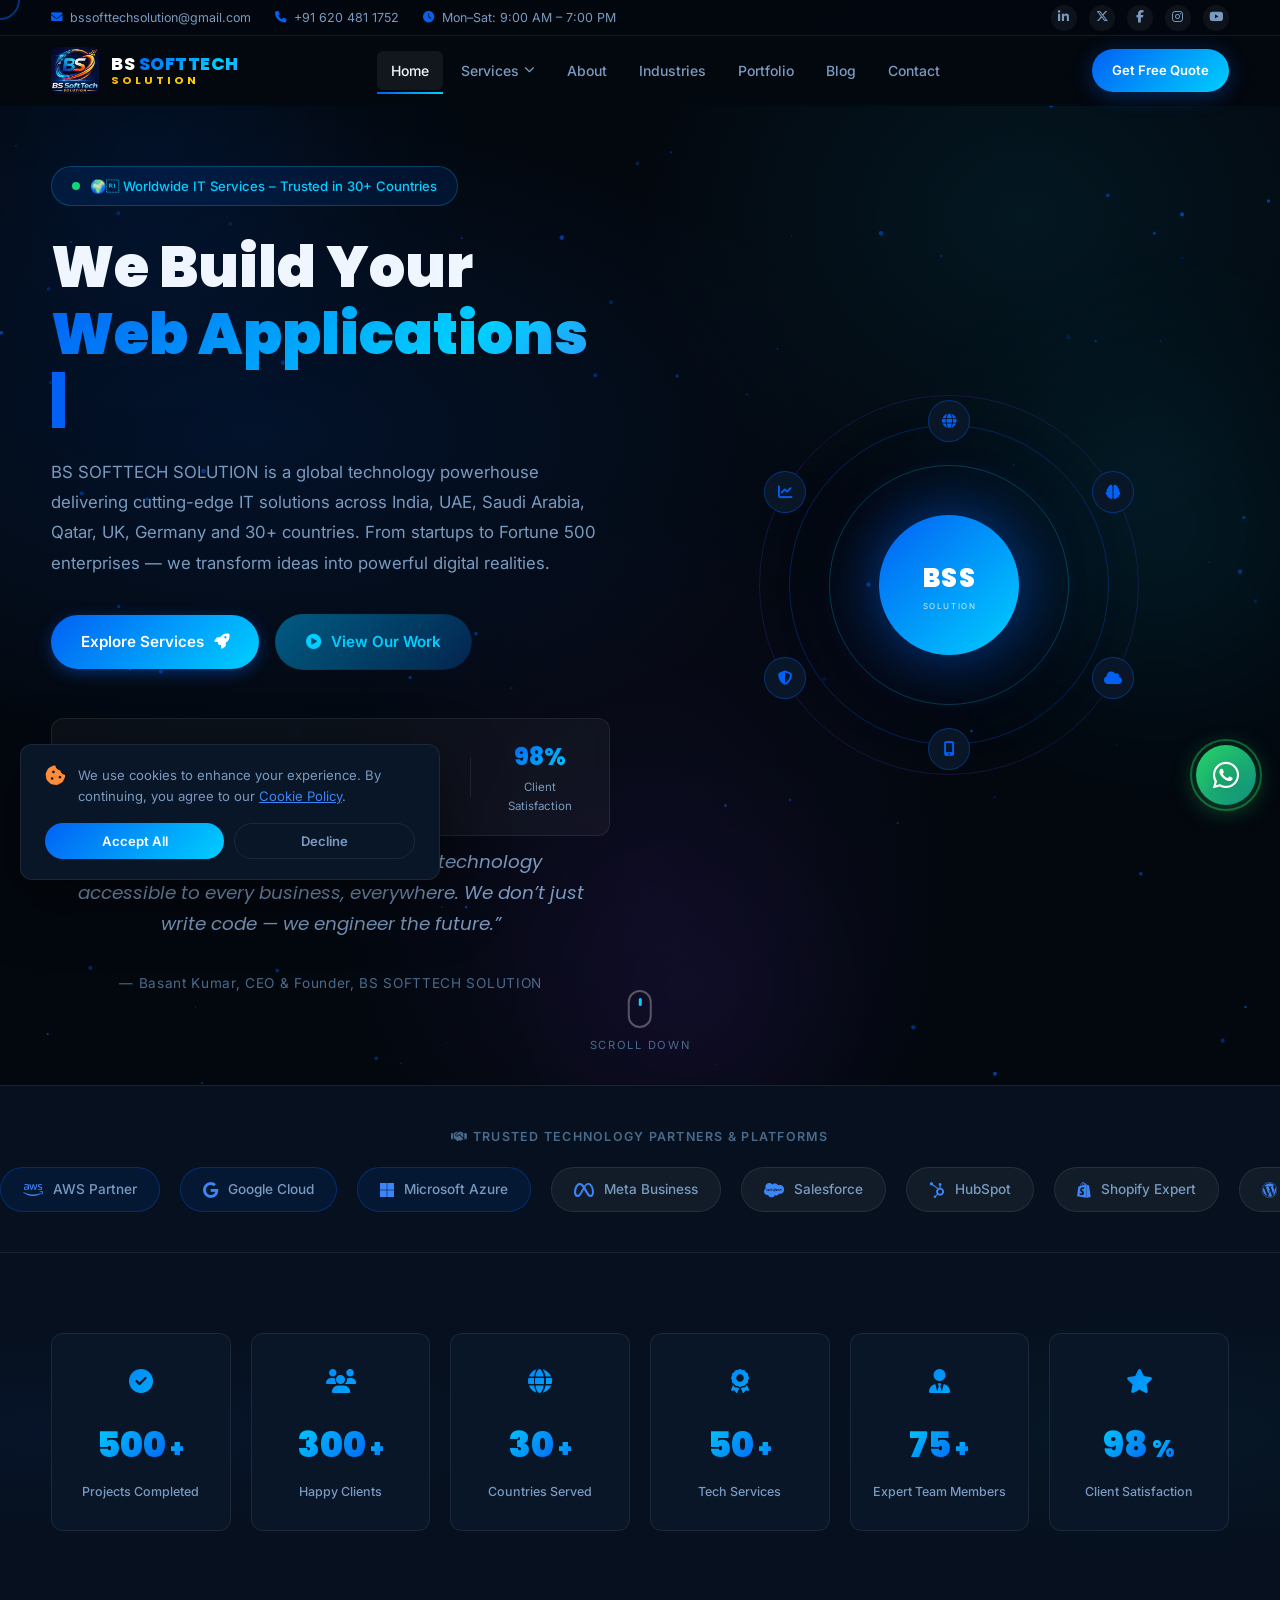
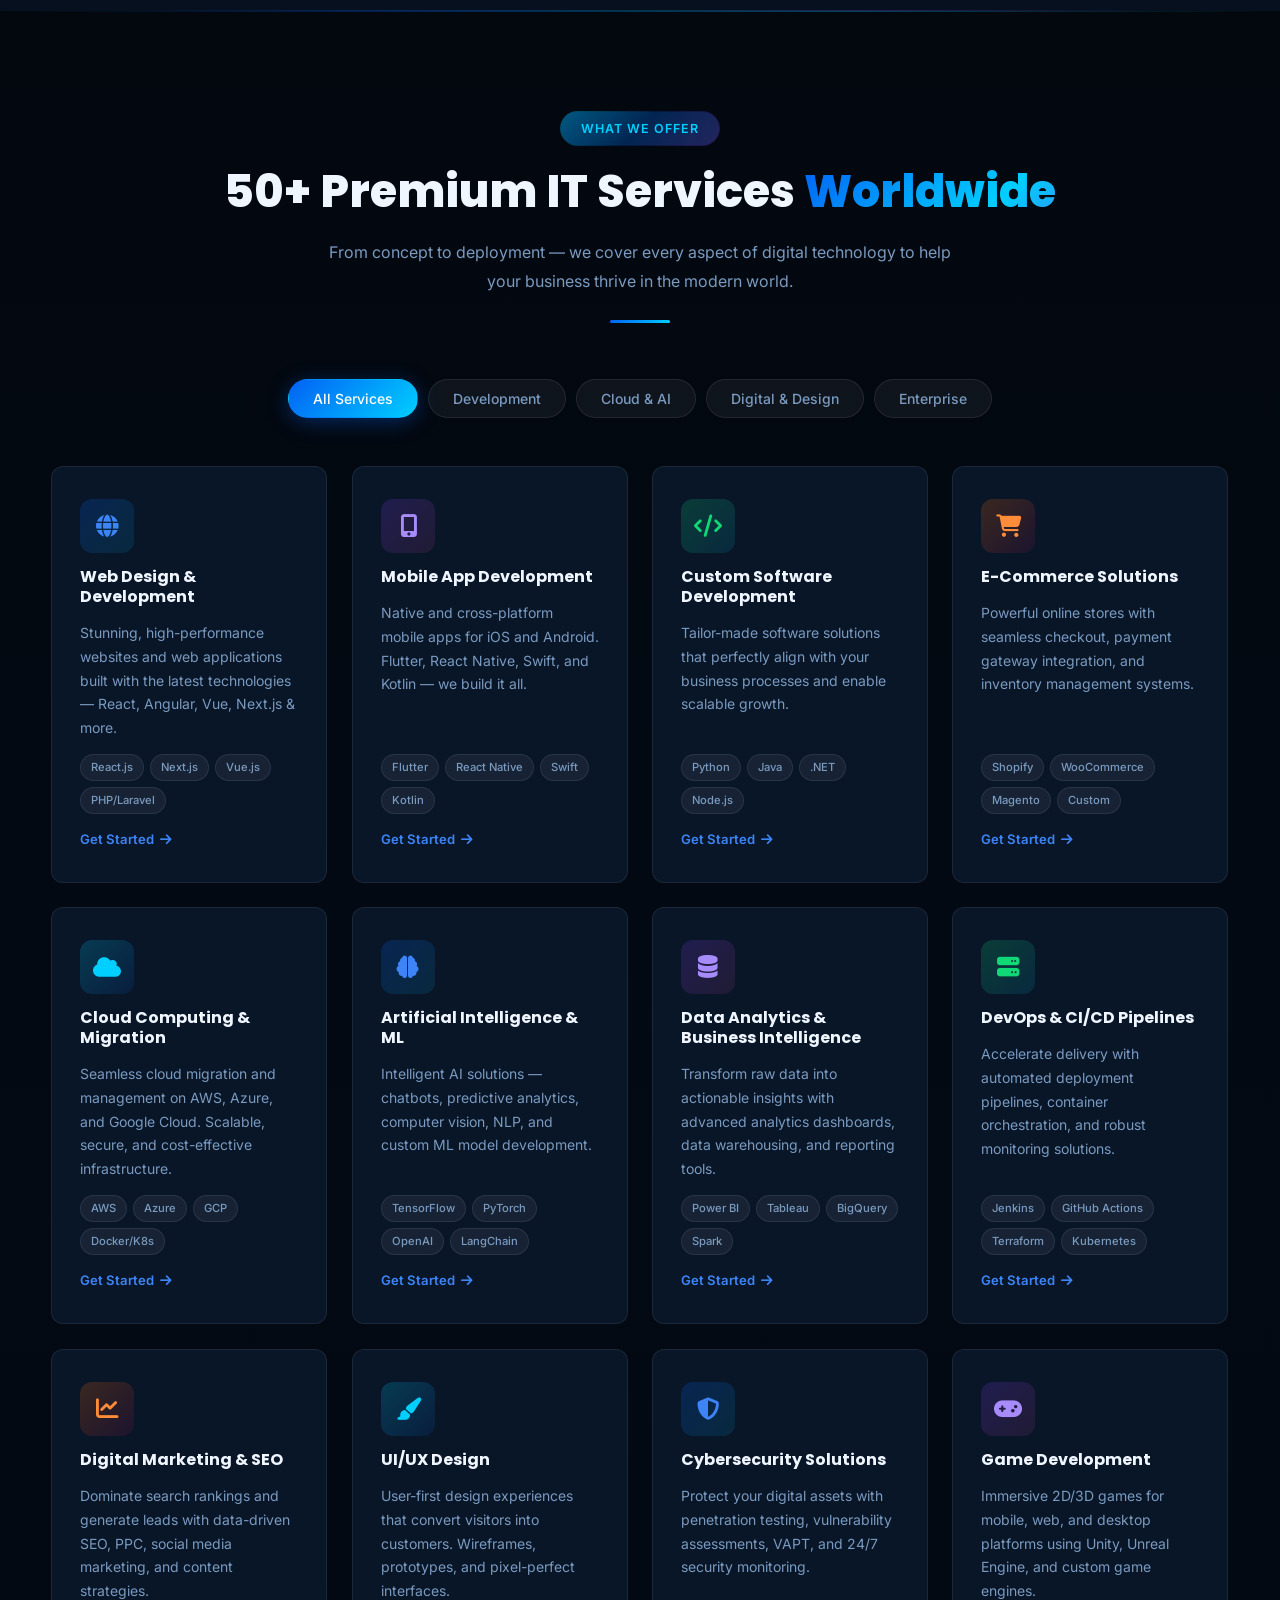
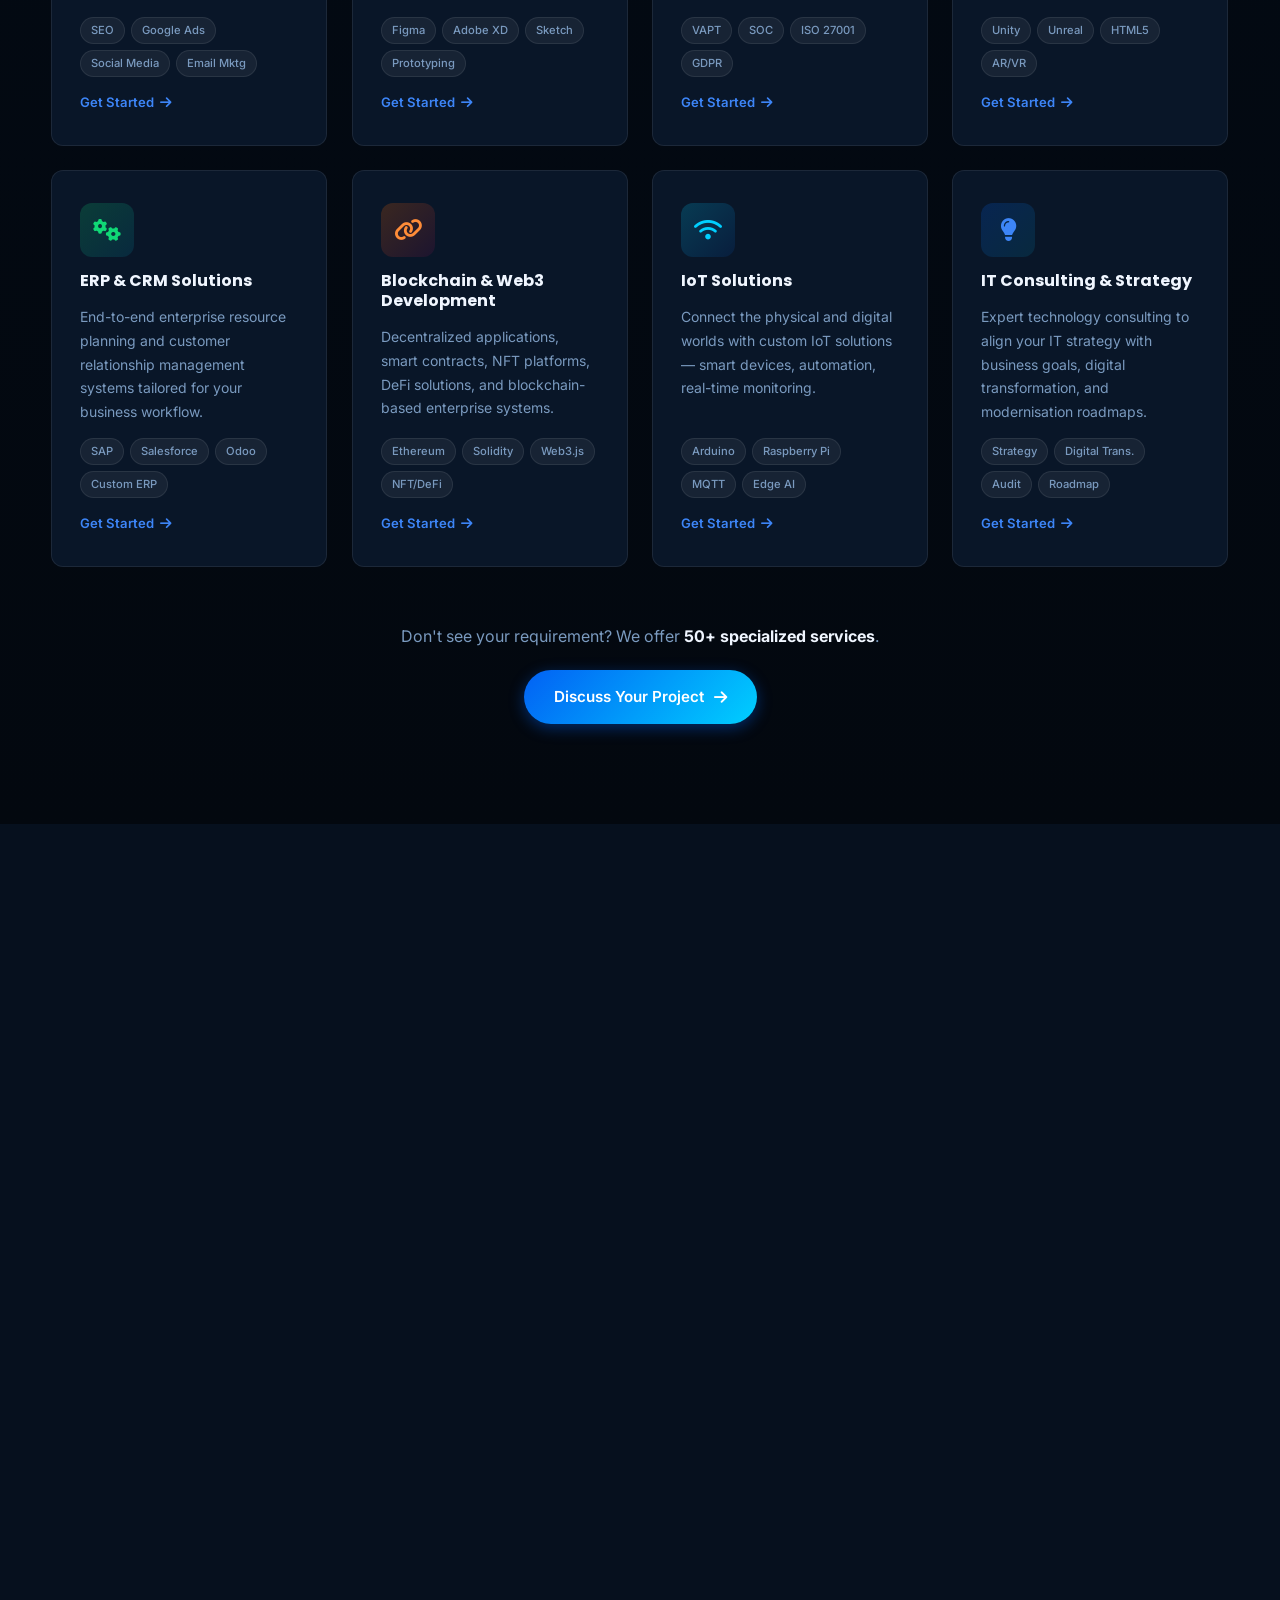
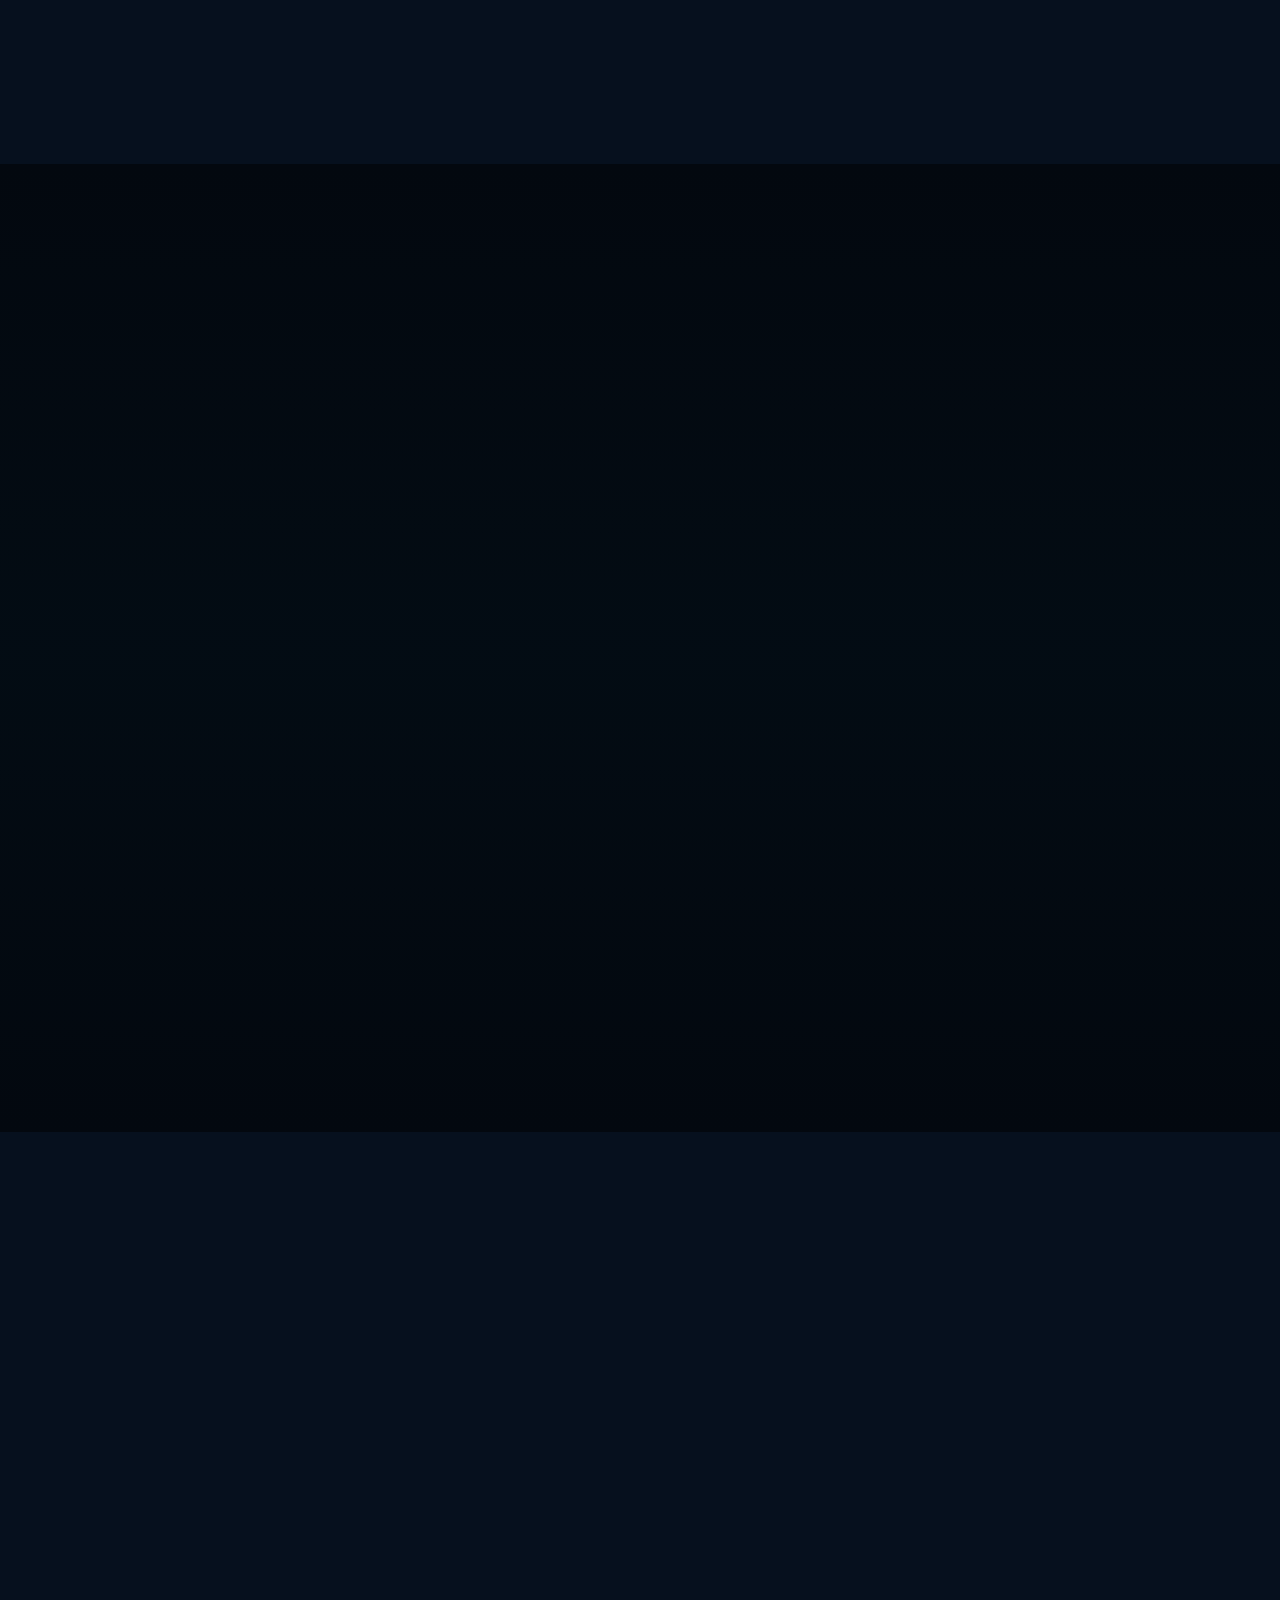
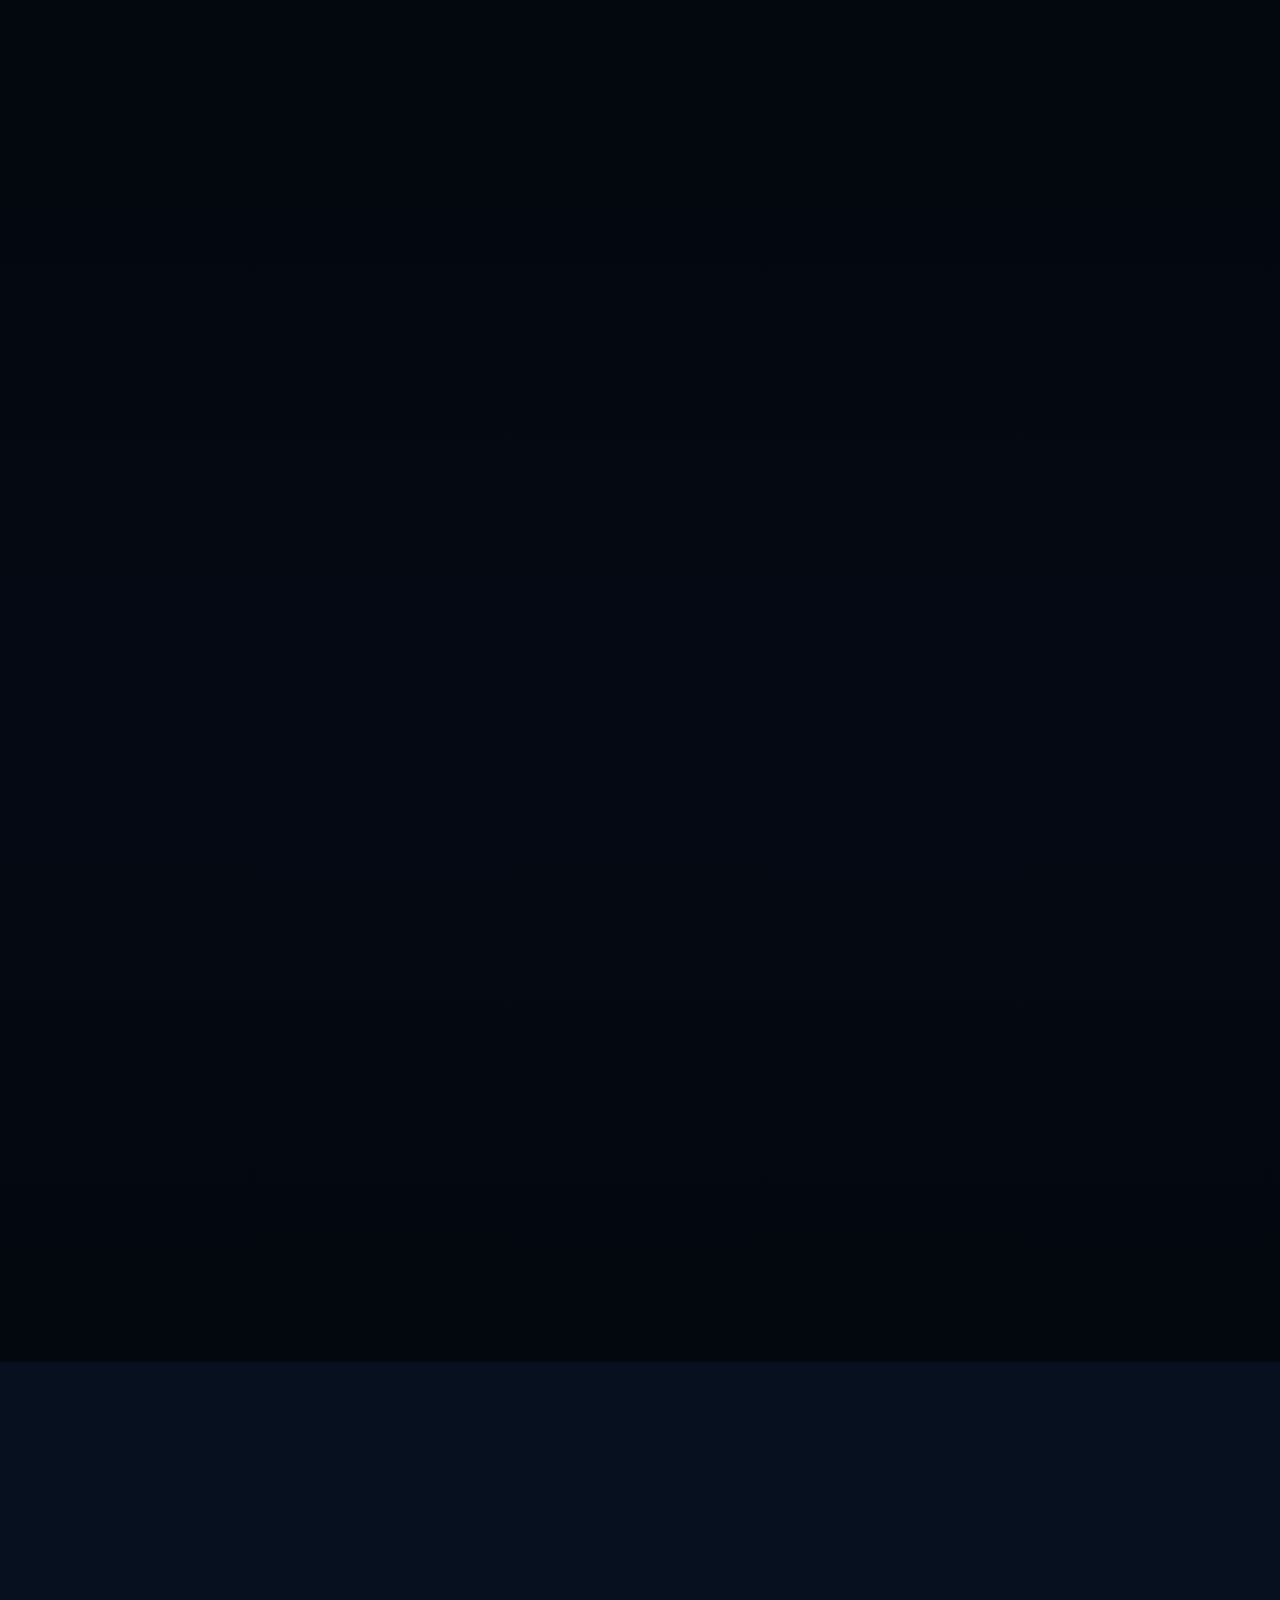
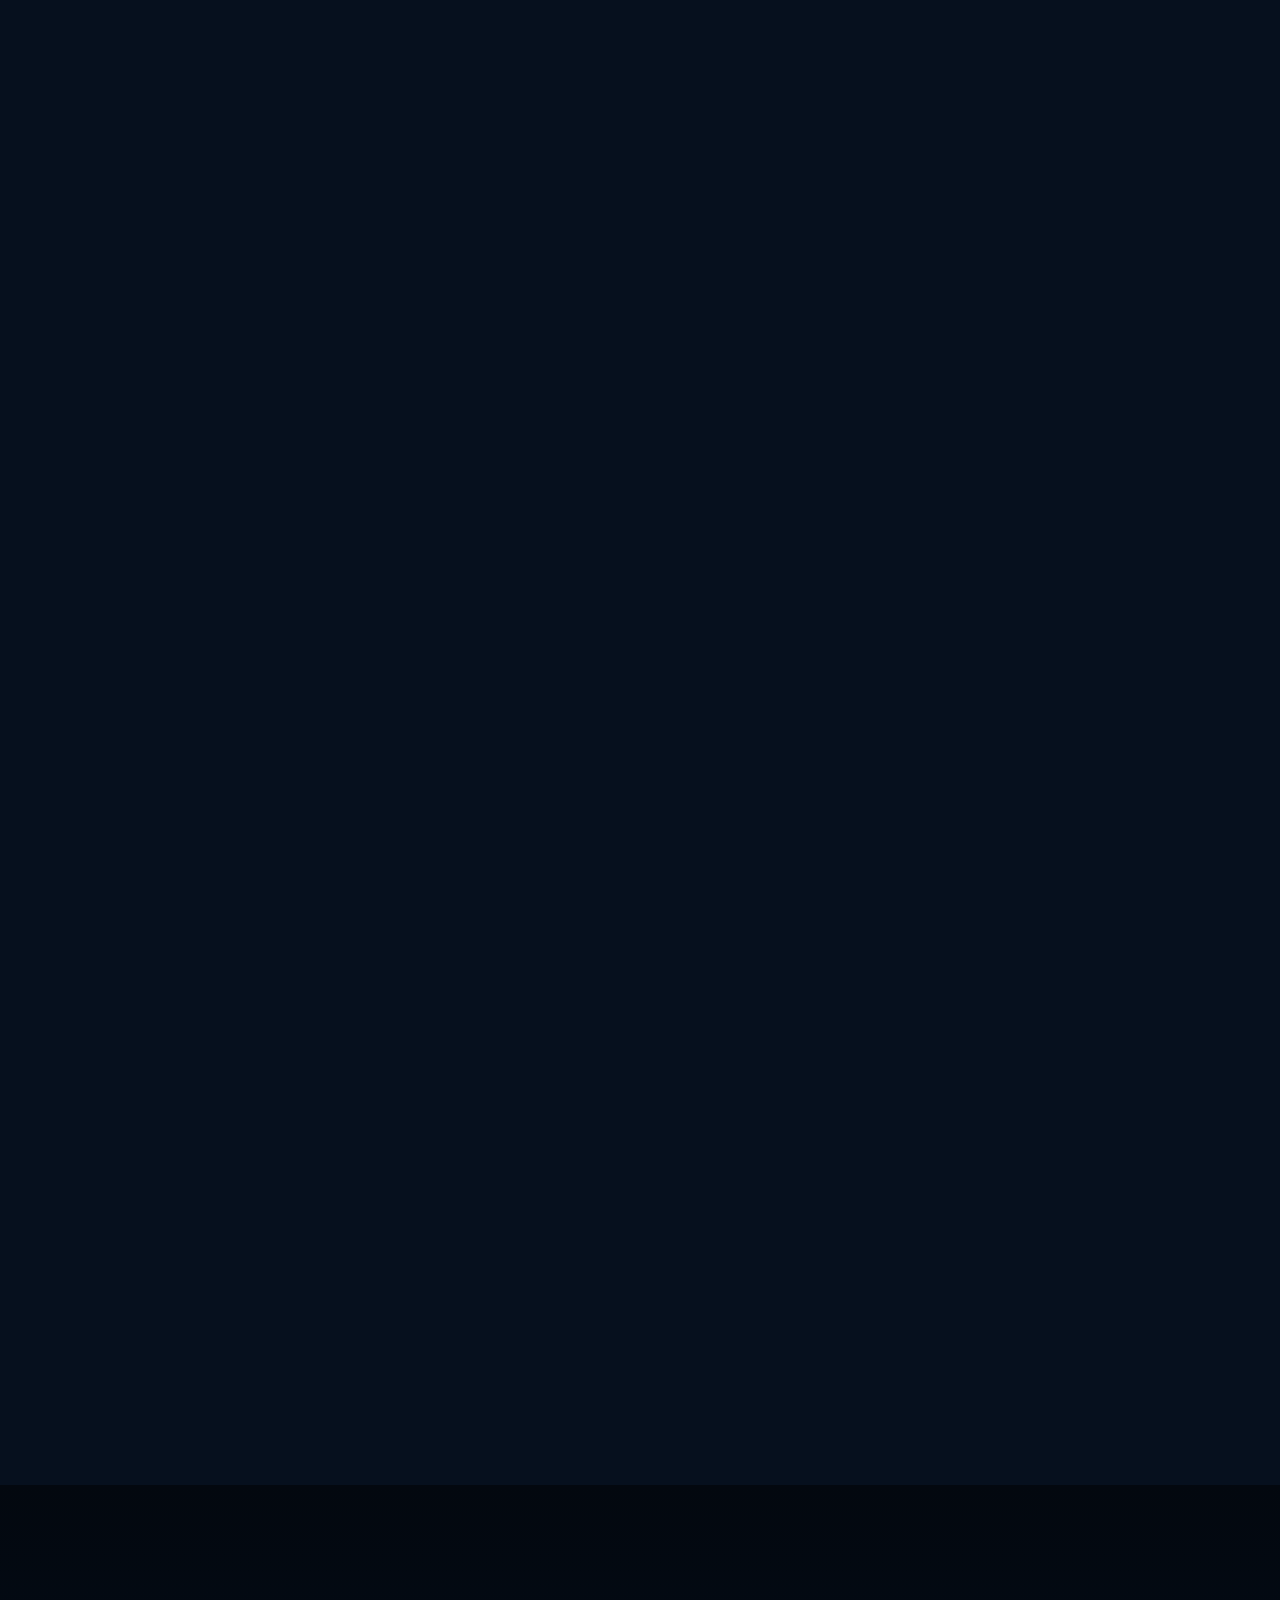
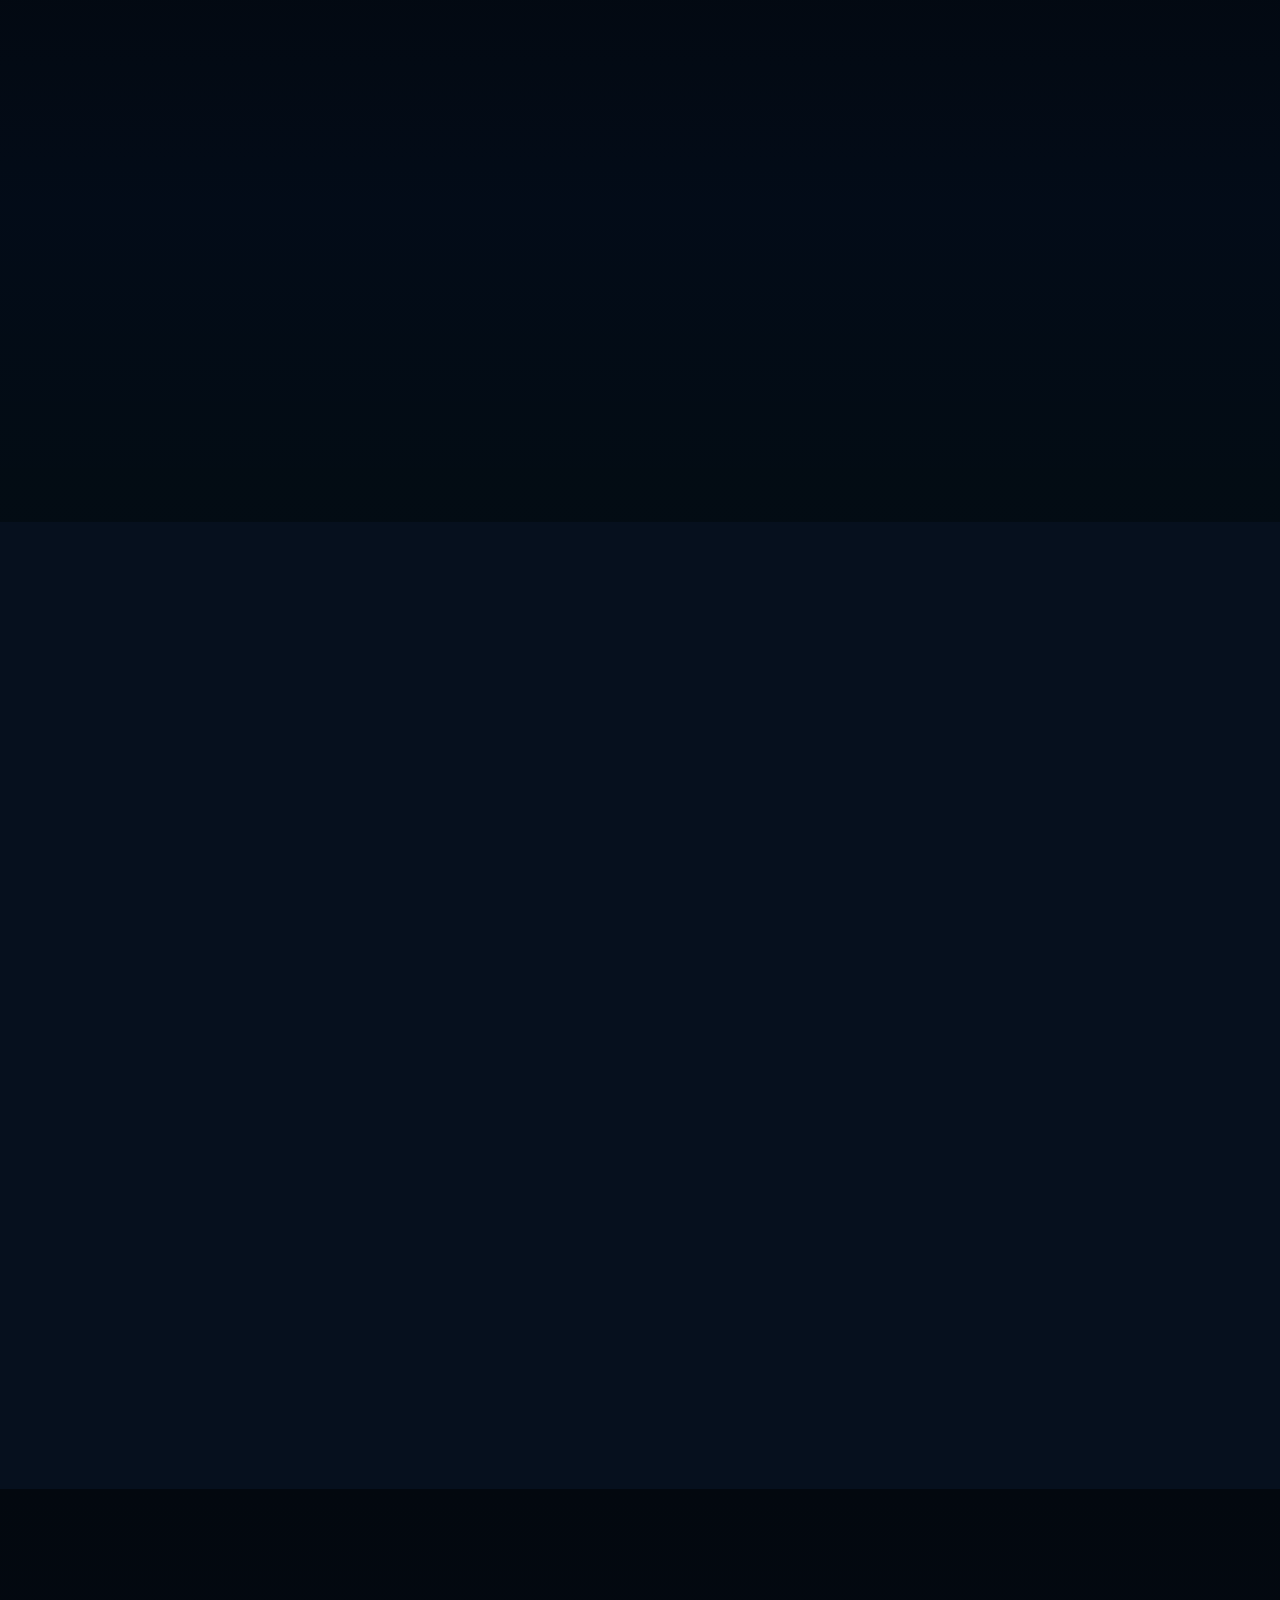
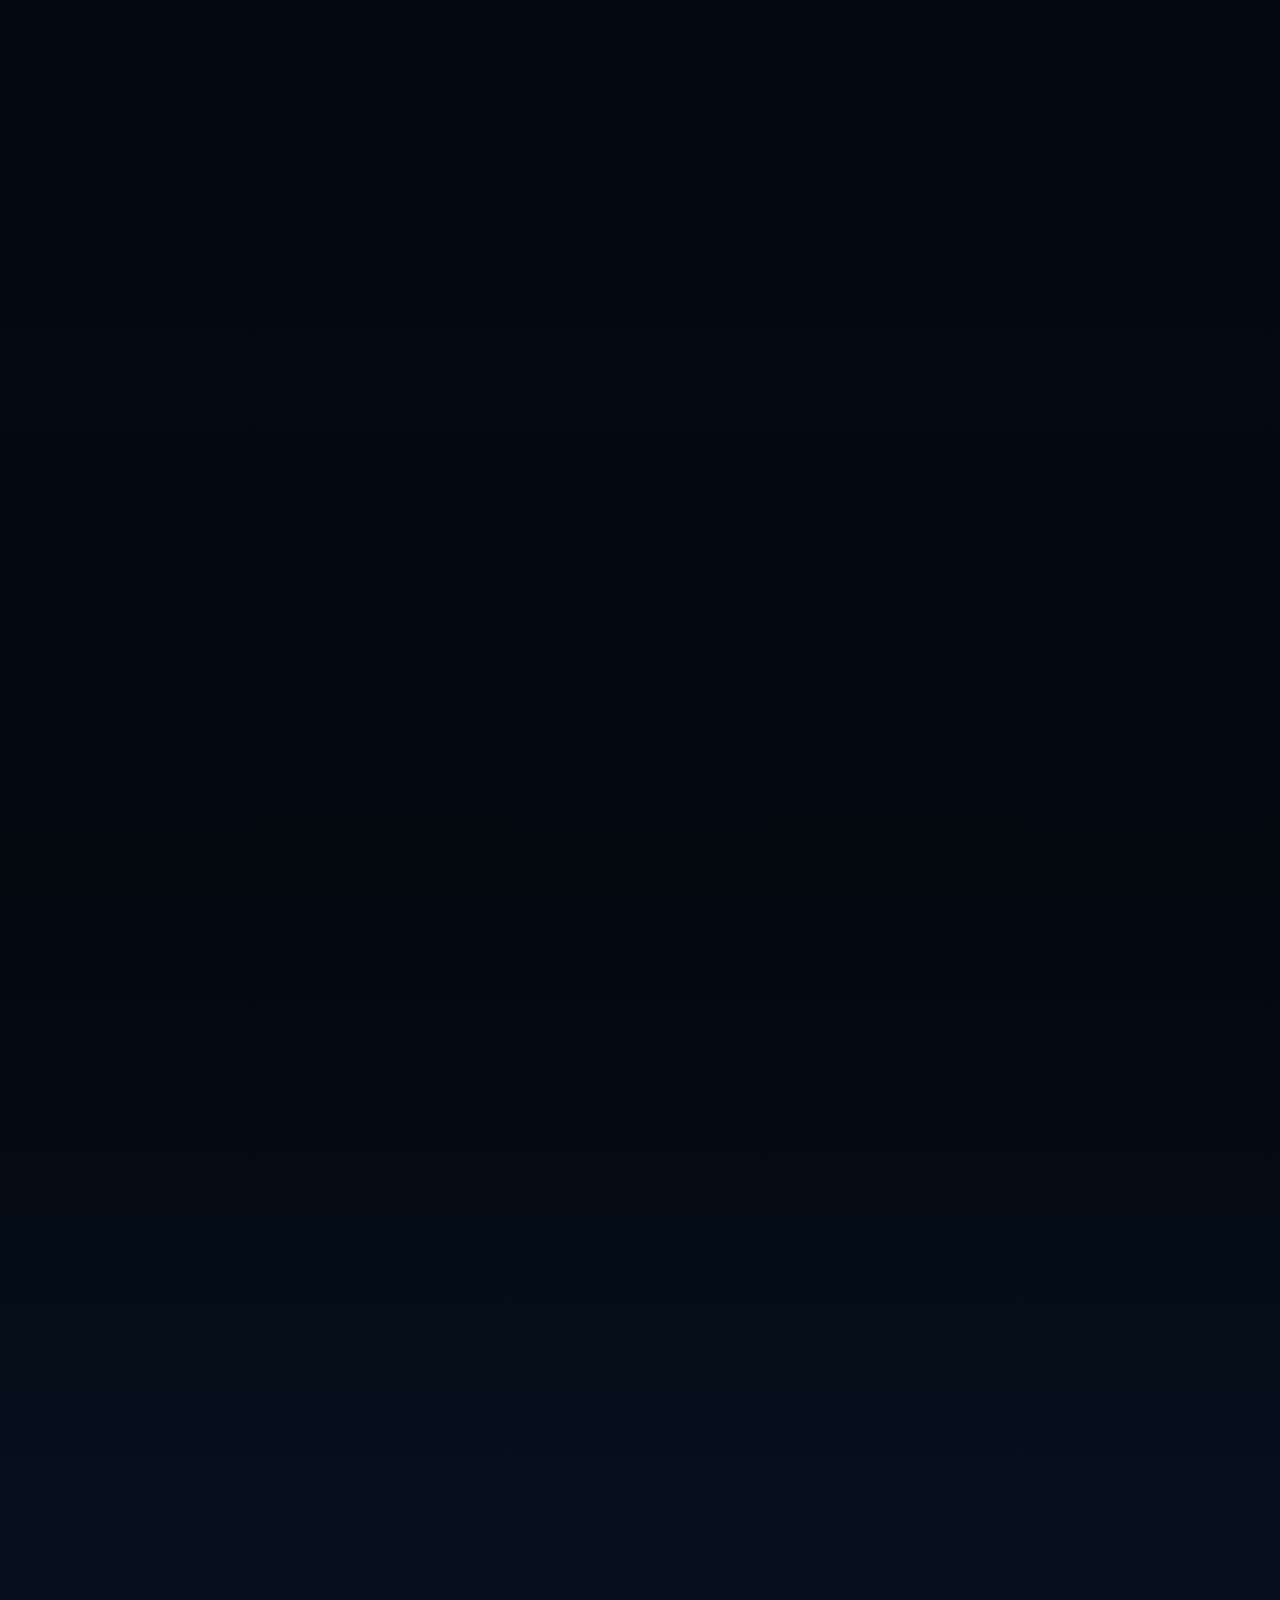
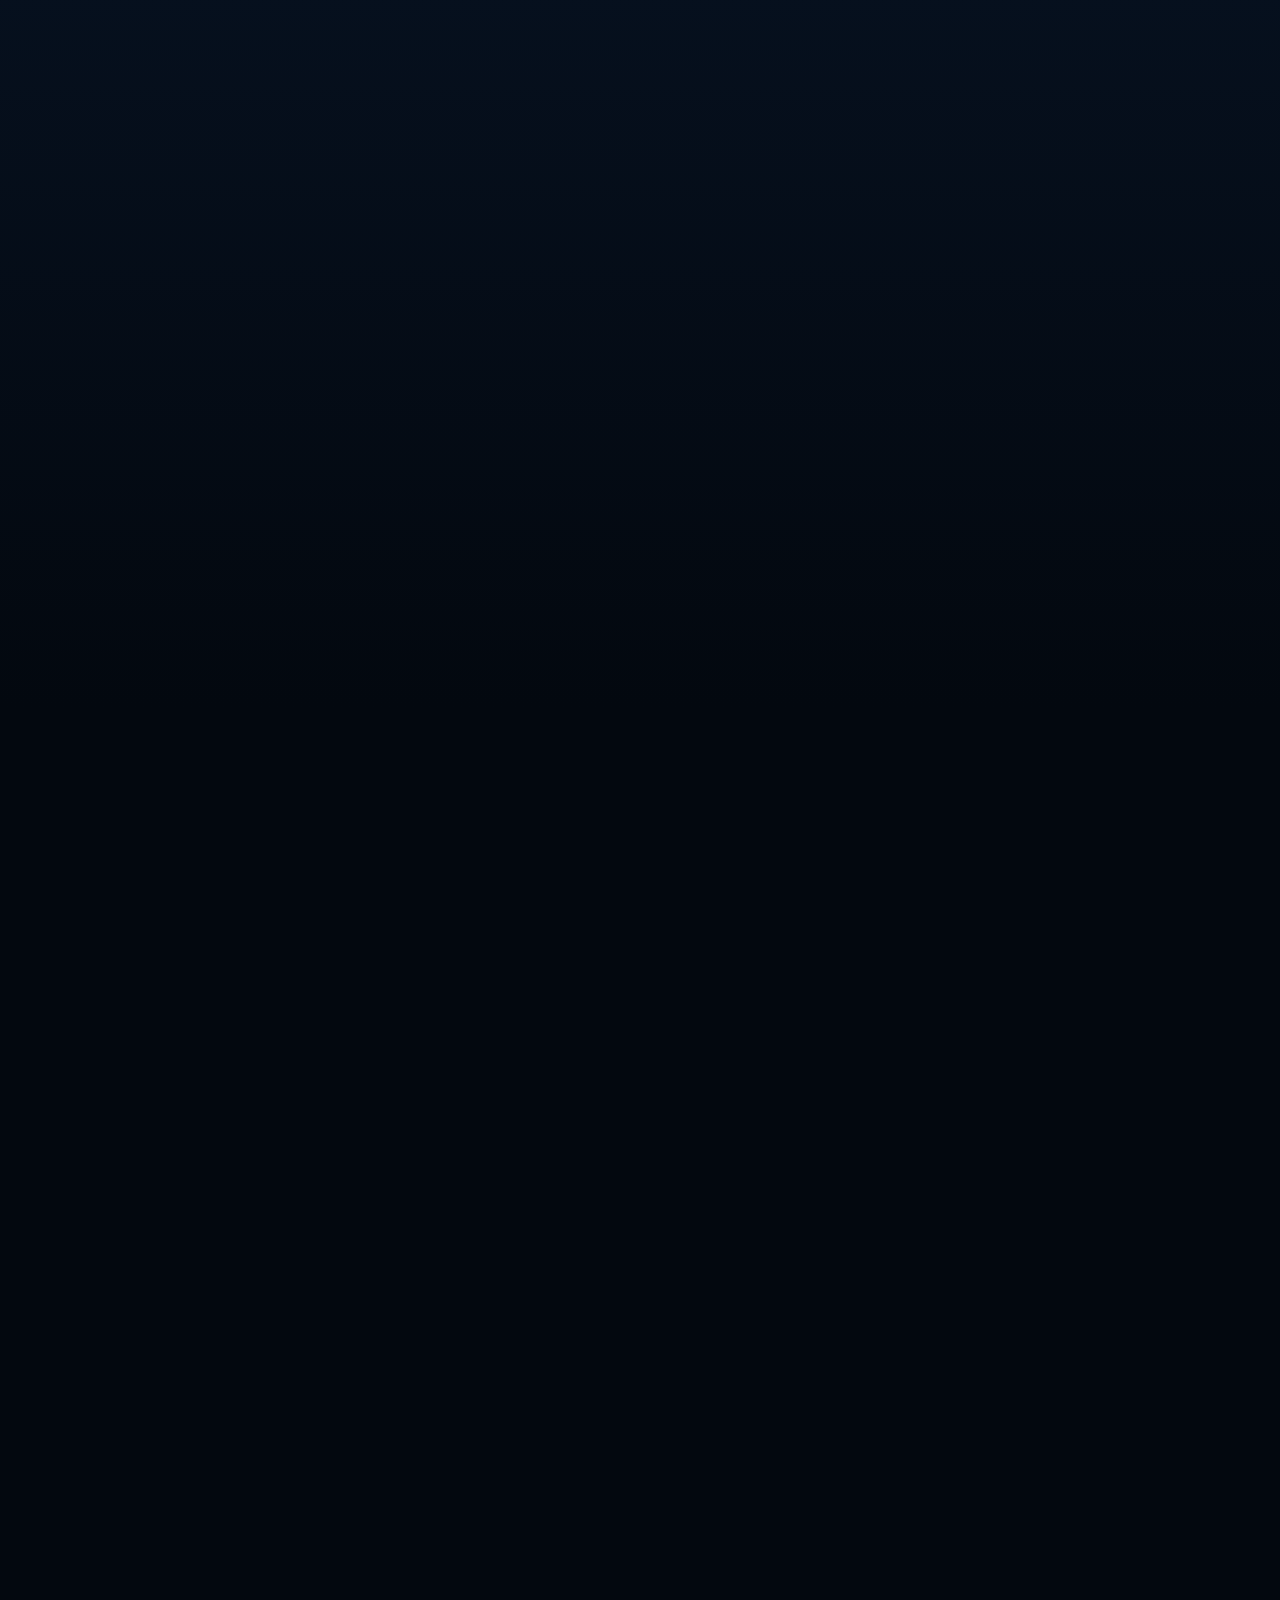
==== commit 4222b9a0: "fix: replace iframe contact form with native fetch API using no-cors to guarantee Google Sheets deli" ====
--- a/index.html
+++ b/index.html
@@ -2255,8 +2255,7 @@
             </div>
           </div>
 
-          <iframe name="hidden_iframe" id="hidden_iframe" style="display:none;" onload="if(submitted) {document.getElementById('formSuccess').style.display='block'; document.getElementById('submitBtn').querySelector('.btn-loading').style.display='none'; document.getElementById('submitBtn').querySelector('.btn-text').style.display='block';}"></iframe>
-          <form action="https://docs.google.com/forms/d/e/1FAIpQLSeJMaUeMP892kfutHE4m7Fv4qkzZ1e2KneBG8co_y4fu9ZkuQ/formResponse" method="POST" target="hidden_iframe" class="contact-form" id="contactForm" data-aos="fade-left" novalidate>
+          <form action="https://docs.google.com/forms/d/e/1FAIpQLSeJMaUeMP892kfutHE4m7Fv4qkzZ1e2KneBG8co_y4fu9ZkuQ/formResponse" method="POST" class="contact-form" id="contactForm" data-aos="fade-left" novalidate>
             <div class="form-row">
               <div class="form-group">
                 <label for="fname">Full Name *</label>
--- a/css/style.min.css
+++ b/css/style.min.css
@@ -1 +1 @@
-:root{--primary:#0261F4;--primary-light:#3D85F7;--primary-dark:#0148C0;--primary-glow:rgba(2, 97, 244, 0.35);--secondary:#00CFFF;--accent:#FF6B00;--accent-light:#FF8C38;--success:#10D876;--warning:#FFB800;--danger:#FF4560;--bg-base:#03080F;--bg-dark:#06101E;--bg-card:#091628;--bg-card-hover:#0C1F3A;--bg-glass:rgba(9, 22, 40, 0.7);--border:rgba(255, 255, 255, 0.08);--border-bright:rgba(2, 97, 244, 0.4);--text-primary:#F0F6FF;--text-secondary:#7A9ABF;--text-muted:#4A6A8A;--gradient-main:linear-gradient(135deg, #0261F4 0%, #00CFFF 100%);--gradient-warm:linear-gradient(135deg, #FF6B00 0%, #FF0080 100%);--gradient-green:linear-gradient(135deg, #10D876 0%, #00CFFF 100%);--gradient-purple:linear-gradient(135deg, #7C3AED 0%, #EC4899 100%);--gradient-dark:linear-gradient(135deg, #091628 0%, #03080F 100%);--font-head:'Poppins',sans-serif;--font-body:'Inter',sans-serif;--radius-sm:6px;--radius-md:12px;--radius-lg:20px;--radius-xl:32px;--radius-full:999px;--shadow-sm:0 2px 12px rgba(0, 0, 0, 0.3);--shadow-md:0 8px 32px rgba(0, 0, 0, 0.4);--shadow-lg:0 20px 60px rgba(0, 0, 0, 0.5);--shadow-glow:0 0 40px rgba(2, 97, 244, 0.25);--transition-fast:all 0.2s ease;--transition-med:all 0.35s ease;--transition-slow:all 0.6s cubic-bezier(0.4, 0, 0.2, 1);--nav-height:70px;--topbar-height:36px;--container-max:1360px;--container-pad:clamp(16px, 4vw, 60px)}*,::after,::before{box-sizing:border-box;margin:0;padding:0}::-webkit-scrollbar{width:8px}::-webkit-scrollbar-track{background:var(--bg-dark)}::-webkit-scrollbar-thumb{background:linear-gradient(180deg,var(--primary) 0,var(--secondary) 100%);border-radius:4px}::-webkit-scrollbar-thumb:hover{background:var(--primary-light)}::selection{background:rgba(2,97,244,.35);color:#fff}:focus-visible{outline:2px solid var(--secondary);outline-offset:3px;border-radius:4px}.skip-to-main{position:fixed;top:-100%;left:50%;transform:translateX(-50%);background:var(--primary);color:#fff;padding:12px 24px;border-radius:0 0 var(--radius-md) var(--radius-md);z-index:100000;font-weight:600;font-size:.9rem;transition:top .3s ease}.skip-to-main:focus{top:0}html{scroll-behavior:smooth;font-size:16px;-webkit-text-size-adjust:100%;scrollbar-color:var(--primary) var(--bg-dark);scrollbar-width:thin}body{font-family:var(--font-body);background-color:var(--bg-base);color:var(--text-primary);line-height:1.7;overflow-x:hidden;-webkit-font-smoothing:antialiased;-moz-osx-font-smoothing:grayscale}a{color:inherit;text-decoration:none;transition:var(--transition-fast)}ol,ul{list-style:none}img{max-width:100%;height:auto;display:block}button{font-family:var(--font-body);cursor:pointer;border:none;outline:0;background:0 0}input,select,textarea{font-family:var(--font-body);outline:0}h1,h2,h3,h4,h5,h6{font-family:var(--font-head);font-weight:700;line-height:1.25;color:var(--text-primary)}section:not(:first-of-type){content-visibility:auto;contain-intrinsic-size:auto 600px}.about-tabs,.nav-links,.service-tabs,.tech-categories{-webkit-overflow-scrolling:touch}.container{width:100%;max-width:var(--container-max);margin-inline:auto;padding-inline:var(--container-pad)}.gradient-text{background:linear-gradient(135deg,#0261f4,#00cfff,#7c3aed,#00cfff,#0261f4);background-size:300% 300%;animation:gradientShift 4s ease infinite;-webkit-background-clip:text;-webkit-text-fill-color:transparent;background-clip:text}.section-tag{display:inline-block;background:linear-gradient(135deg,rgba(2,97,244,.15),rgba(0,207,255,.08));color:var(--secondary);border:1px solid transparent;background-image:linear-gradient(135deg,rgba(2,97,244,.15),rgba(0,207,255,.08)),linear-gradient(135deg,rgba(0,207,255,.4),rgba(2,97,244,.2),rgba(124,58,237,.3));background-origin:border-box;background-clip:padding-box,border-box;padding:6px 20px;border-radius:var(--radius-full);font-size:.78rem;font-weight:600;letter-spacing:.08em;text-transform:uppercase;margin-bottom:18px;backdrop-filter:blur(6px)}.section-title{font-size:clamp(1.8rem, 3.5vw, 2.8rem);font-weight:800;color:var(--text-primary);margin-bottom:18px;opacity:0;transform:translateY(20px);transition:opacity .8s cubic-bezier(.22,1,.36,1),transform .8s cubic-bezier(.22,1,.36,1)}.section-title.title-visible{opacity:1;transform:translateY(0)}.section-desc{font-size:1rem;color:var(--text-secondary);max-width:640px;line-height:1.8}.section-header{text-align:center;margin-bottom:56px}.section-header .section-desc{margin-inline:auto}.section-header::after{content:'';display:block;width:60px;height:3px;background:var(--gradient-main);border-radius:2px;margin:24px auto 0}.btn-ghost-lg,.btn-outline-white,.btn-primary-lg,.btn-white{display:inline-flex;align-items:center;gap:10px;padding:14px 30px;border-radius:var(--radius-full);font-size:.95rem;font-weight:600;transition:var(--transition-med);position:relative;overflow:hidden;white-space:nowrap}.btn-primary-lg{background:linear-gradient(135deg,#0261f4,#00cfff,#0261f4);background-size:200% 200%;animation:gradientShift 3s ease infinite;color:#fff;box-shadow:0 4px 24px var(--primary-glow)}.btn-primary-lg::after{content:'';position:absolute;top:0;left:-100%;width:70%;height:100%;background:linear-gradient(90deg,transparent 0,rgba(255,255,255,.15) 50%,transparent 100%);transition:left .5s ease}.btn-primary-lg:hover::after{left:120%}.btn-primary-lg:hover{transform:translateY(-3px);box-shadow:0 8px 36px rgba(2,97,244,.5);color:#fff}.btn-ghost-lg{background:linear-gradient(135deg,rgba(2,97,244,.1),rgba(0,207,255,.05));color:var(--secondary);border:1px solid transparent;background-image:linear-gradient(135deg,rgba(2,97,244,.1),rgba(0,207,255,.05)),linear-gradient(135deg,rgba(0,207,255,.4),rgba(2,97,244,.2));background-origin:border-box;background-clip:padding-box,border-box}.btn-ghost-lg:hover{background:linear-gradient(135deg,rgba(2,97,244,.2),rgba(0,207,255,.1));background-image:linear-gradient(135deg,rgba(2,97,244,.2),rgba(0,207,255,.1)),linear-gradient(135deg,rgba(0,207,255,.6),rgba(2,97,244,.4));background-origin:border-box;background-clip:padding-box,border-box;transform:translateY(-3px);color:var(--secondary);box-shadow:0 4px 20px rgba(0,207,255,.1)}.btn-white{background:#fff;color:var(--primary);font-weight:700}.btn-white:hover{transform:translateY(-3px);box-shadow:0 8px 30px rgba(255,255,255,.2);color:var(--primary-dark)}.btn-outline-white{background:0 0;color:#fff;border:2px solid transparent;background-image:linear-gradient(135deg,rgba(255,255,255,.03),transparent),linear-gradient(135deg,rgba(255,255,255,.6),rgba(0,207,255,.4));background-origin:border-box;background-clip:padding-box,border-box}.btn-outline-white:hover{background-image:linear-gradient(135deg,rgba(255,255,255,.1),rgba(0,207,255,.05)),linear-gradient(135deg,rgba(255,255,255,.8),rgba(0,207,255,.6));background-origin:border-box;background-clip:padding-box,border-box;transform:translateY(-3px);color:#fff;box-shadow:0 4px 20px rgba(255,255,255,.1)}#preloader{position:fixed;inset:0;background:var(--bg-base);z-index:9999;display:flex;align-items:center;justify-content:center;transition:opacity .5s ease,visibility .5s ease}#preloader.hidden{opacity:0;visibility:hidden;pointer-events:none}.preloader-box{text-align:center}.preloader-logo{display:flex;align-items:center;justify-content:center;margin-bottom:28px}.preloader-logo-img{height:80px;width:auto;object-fit:contain;border-radius:var(--radius-md);animation:preloaderPulse 1s ease infinite}@keyframes gradientShift{0%{background-position:0 50%}50%{background-position:100% 50%}100%{background-position:0 50%}}@keyframes preloaderPulse{0%,100%{transform:scale(1)}50%{transform:scale(1.15)}}.preloader-bar-wrap{width:220px;height:3px;background:rgba(255,255,255,.08);border-radius:var(--radius-full);overflow:hidden;margin:0 auto 16px}.preloader-bar{height:100%;width:0%;background:var(--gradient-main);border-radius:var(--radius-full);animation:loadBar 2s ease forwards}@keyframes loadBar{0%{width:0%}40%{width:55%}70%{width:80%}100%{width:100%}}.pre-tagline{color:var(--text-secondary);font-size:.85rem;letter-spacing:.1em;animation:fadeIn 1s ease}#site-header{position:fixed;top:0;left:0;right:0;z-index:1000;transition:var(--transition-med)}.top-bar{background:rgba(3,8,15,.95);border-bottom:1px solid var(--border);height:var(--topbar-height);display:flex;align-items:center;transition:var(--transition-med)}#site-header.scrolled .top-bar{height:0;overflow:hidden;border:none}.top-bar-inner{display:flex;align-items:center;justify-content:space-between;gap:20px}.top-info{display:flex;align-items:center;gap:24px}.top-info a,.top-info span{font-size:.78rem;color:var(--text-secondary);display:flex;align-items:center;gap:7px}.top-info a:hover{color:var(--secondary)}.top-info i{color:var(--primary);font-size:.72rem}.top-social{display:flex;align-items:center;gap:12px}.top-social a{color:var(--text-secondary);font-size:.78rem;width:26px;height:26px;display:flex;align-items:center;justify-content:center;border-radius:50%;background:rgba(255,255,255,.05);transition:var(--transition-fast)}.top-social a:hover{background:var(--primary);color:#fff;transform:translateY(-2px)}.navbar{background:rgba(3,8,15,.92);backdrop-filter:blur(20px);-webkit-backdrop-filter:blur(20px);border-bottom:1px solid transparent;background-image:linear-gradient(rgba(3,8,15,.92),rgba(3,8,15,.92)),linear-gradient(90deg,transparent,rgba(2,97,244,.2),rgba(0,207,255,.15),rgba(2,97,244,.2),transparent);background-size:100% 100%,100% 1px;background-position:0 0,0 100%;background-repeat:no-repeat;height:var(--nav-height);transition:var(--transition-med)}#site-header.scrolled .navbar{background:rgba(3,8,15,.98);box-shadow:0 4px 24px rgba(0,0,0,.5)}.nav-inner{display:flex;align-items:center;justify-content:space-between;height:100%;gap:8px;max-width:100%;padding-inline:var(--container-pad)}.footer-logo,.logo{display:flex;align-items:center;gap:12px;text-decoration:none;flex-shrink:0}.logo-text{font-family:var(--font-head);font-weight:800;display:flex;flex-direction:column;line-height:1.15;letter-spacing:.5px}.logo-line1{font-size:1.1rem;color:#fff;white-space:nowrap}.logo-line2{font-size:.7rem;font-weight:700;letter-spacing:3px;text-transform:uppercase;background:linear-gradient(135deg,#ffb800,gold,orange,gold,#ffb800);background-size:300% 300%;animation:gradientShift 4s ease infinite;-webkit-background-clip:text;-webkit-text-fill-color:transparent;background-clip:text}.logo-gradient{background:linear-gradient(135deg,#0261f4,#00cfff,#7c3aed,#00cfff,#0261f4);background-size:300% 300%;animation:gradientShift 4s ease infinite;-webkit-background-clip:text;-webkit-text-fill-color:transparent;background-clip:text}.logo:hover .logo-img{transform:scale(1.05)}.logo-img{height:48px;width:auto;object-fit:contain;border-radius:var(--radius-sm);transition:transform .3s ease}.navbar-logo:hover .logo-img{transform:scale(1.05)}.footer-logo-img{height:56px;width:auto;object-fit:contain;border-radius:var(--radius-sm);transition:transform .3s ease}.footer-logo:hover .footer-logo-img{transform:scale(1.05)}.nav-links{display:flex;align-items:center;gap:4px}.nav-link{font-size:.875rem;font-weight:500;color:var(--text-secondary);padding:8px 14px;border-radius:var(--radius-sm);transition:var(--transition-fast);white-space:nowrap;display:flex;align-items:center;gap:5px}.nav-link.active,.nav-link:hover{color:var(--text-primary);background:rgba(255,255,255,.06)}.has-dropdown{position:relative}.mega-menu{position:absolute;top:calc(100% + 16px);left:50%;transform:translateX(-50%);width:700px;background:var(--bg-card);border:1px solid var(--border);border-radius:var(--radius-md);padding:28px;display:grid;grid-template-columns:repeat(4,1fr);gap:24px;opacity:0;visibility:hidden;pointer-events:none;transition:var(--transition-med);box-shadow:var(--shadow-lg);z-index:100}.mega-menu::before{content:'';position:absolute;top:-6px;left:50%;transform:translateX(-50%);width:12px;height:12px;background:var(--bg-card);border-top:1px solid var(--border);border-left:1px solid var(--border);transform:translateX(-50%) rotate(45deg)}.has-dropdown:hover .mega-menu{opacity:1;visibility:visible;pointer-events:all;top:calc(100% + 8px)}.mega-col h4{font-size:.72rem;font-weight:700;letter-spacing:.12em;text-transform:uppercase;color:var(--secondary);margin-bottom:14px;padding-bottom:8px;border-bottom:1px solid var(--border)}.mega-col a{display:flex;align-items:center;gap:8px;font-size:.83rem;color:var(--text-secondary);padding:6px 0;transition:var(--transition-fast)}.mega-col a i{color:var(--primary);width:14px;font-size:.8rem}.mega-col a:hover{color:var(--text-primary);padding-left:4px}.nav-actions{display:flex;align-items:center;gap:12px;flex-shrink:0}.btn-get-quote{background:linear-gradient(135deg,#0261f4,#00cfff,#0261f4);background-size:200% 200%;animation:gradientShift 3s ease infinite;color:#fff;padding:10px 20px;border-radius:var(--radius-full);font-size:.82rem;font-weight:600;display:flex;align-items:center;gap:8px;transition:var(--transition-med);box-shadow:0 4px 20px var(--primary-glow);white-space:nowrap;flex-shrink:0}.btn-get-quote:hover{transform:translateY(-2px);box-shadow:0 8px 32px rgba(2,97,244,.5),0 0 60px rgba(0,207,255,.15);color:#fff}.hamburger{display:none;flex-direction:column;gap:5px;padding:6px;border-radius:var(--radius-sm)}.hamburger span{display:block;width:24px;height:2px;background:var(--text-primary);border-radius:var(--radius-full);transition:var(--transition-med)}.hamburger.open span:first-child{transform:rotate(45deg) translate(5px,5px)}.hamburger.open span:nth-child(2){opacity:0}.hamburger.open span:nth-child(3){transform:rotate(-45deg) translate(5px,-5px)}.hero-section{position:relative;min-height:100vh;display:flex;align-items:center;padding-top:calc(var(--nav-height) + var(--topbar-height) + 60px);padding-bottom:80px;overflow:hidden}.hero-gradient-mesh{position:absolute;inset:0;z-index:0;background:radial-gradient(ellipse 80% 50% at 20% 40%,rgba(2,97,244,.12) 0,transparent 60%),radial-gradient(ellipse 60% 60% at 80% 20%,rgba(0,207,255,.08) 0,transparent 50%),radial-gradient(ellipse 50% 70% at 50% 80%,rgba(124,58,237,.06) 0,transparent 50%);animation:meshShift 20s ease-in-out infinite alternate;pointer-events:none}@keyframes meshShift{0%{opacity:.6;filter:hue-rotate(0deg)}50%{opacity:1;filter:hue-rotate(15deg)}100%{opacity:.7;filter:hue-rotate(-10deg)}}#particle-canvas{position:absolute;inset:0;width:100%;height:100%;z-index:0}.hero-blobs{position:absolute;inset:0;z-index:0;pointer-events:none}.blob{position:absolute;border-radius:50%;filter:blur(80px);opacity:.15;animation:blobPulse 8s ease-in-out infinite}.blob-1{width:500px;height:500px;background:radial-gradient(circle,#0261f4,transparent 70%);top:-100px;left:-100px;animation-delay:0s}.blob-2{width:400px;height:400px;background:radial-gradient(circle,#00cfff,transparent 70%);top:30%;right:-80px;animation-delay:3s}.blob-3{width:350px;height:350px;background:radial-gradient(circle,#7c3aed,transparent 70%);bottom:-80px;left:40%;animation-delay:5s}@keyframes blobPulse{0%,100%{transform:scale(1) translate(0,0)}33%{transform:scale(1.08) translate(20px,-20px)}66%{transform:scale(.95) translate(-10px,15px)}}.hero-grid{position:relative;z-index:1;display:grid;grid-template-columns:1fr 1fr;align-items:center;gap:60px;min-height:70vh}.hero-content{max-width:620px}.hero-badge{display:inline-flex;align-items:center;gap:10px;background:rgba(2,97,244,.12);border:1px solid rgba(0,207,255,.25);color:var(--secondary);padding:8px 20px;border-radius:var(--radius-full);font-size:.82rem;font-weight:500;margin-bottom:28px;animation:fadeIn .8s ease both}.badge-dot{width:8px;height:8px;border-radius:50%;background:var(--success);animation:pulseDot 1.5s ease infinite}@keyframes pulseDot{0%,100%{box-shadow:0 0 0 0 rgba(16,216,118,.6)}50%{box-shadow:0 0 0 6px rgba(16,216,118,0)}}.hero-title{font-size:clamp(2.4rem, 4.5vw, 4rem);font-weight:900;line-height:1.15;margin-bottom:24px;animation:slideUp .8s ease .2s both}.cursor-blink{color:var(--primary);animation:blink .8s step-end infinite}@keyframes blink{0%,100%{opacity:1}50%{opacity:0}}.hero-desc{font-size:1.05rem;color:var(--text-secondary);line-height:1.8;margin-bottom:36px;max-width:560px;animation:slideUp .8s ease .4s both}.hero-btns{display:flex;align-items:center;gap:16px;flex-wrap:wrap;margin-bottom:48px;animation:slideUp .8s ease .6s both}.hero-mini-stats{display:flex;align-items:center;gap:0;flex-wrap:wrap;background:rgba(255,255,255,.04);border:1px solid var(--border);border-radius:var(--radius-md);padding:18px 24px;animation:slideUp .8s ease .8s both;backdrop-filter:blur(8px);-webkit-backdrop-filter:blur(8px)}.mini-stat{display:flex;flex-direction:column;align-items:center;padding:0 24px;flex:1;min-width:100px}.mini-stat:first-child{padding-left:0}.mini-stat:last-child{padding-right:0}.mnum{font-family:var(--font-head);font-size:1.5rem;font-weight:800;background:var(--gradient-main);-webkit-background-clip:text;-webkit-text-fill-color:transparent;background-clip:text}.mlabel{font-size:.72rem;color:var(--text-secondary);text-align:center}.divider-v{width:1px;height:40px;background:var(--border)}.hero-visual{display:flex;align-items:center;justify-content:center;position:relative;z-index:1}.tech-orbit{position:relative;width:380px;height:380px}.orbit-ring{position:absolute;border-radius:50%;border:1px solid rgba(2,97,244,.3)}.ring-a{inset:30px;animation:rotateA 12s linear infinite}.ring-b{inset:70px;border-color:rgba(0,207,255,.25);animation:rotateB 18s linear infinite}.ring-c{inset:0;border-color:rgba(124,58,237,.2);animation:rotateA 25s linear infinite reverse}@keyframes rotateA{from{transform:rotate(0)}to{transform:rotate(360deg)}}@keyframes rotateB{from{transform:rotate(0)}to{transform:rotate(-360deg)}}.orbit-core{position:absolute;inset:120px;background:var(--gradient-main);border-radius:50%;display:flex;align-items:center;justify-content:center;box-shadow:0 0 60px rgba(2,97,244,.5),0 0 120px rgba(2,97,244,.2);animation:corePulse 3s ease-in-out infinite}@keyframes corePulse{0%,100%{box-shadow:0 0 60px rgba(2,97,244,.5),0 0 120px rgba(2,97,244,.2)}50%{box-shadow:0 0 80px rgba(2,97,244,.7),0 0 160px rgba(2,97,244,.3)}}.core-inner{text-align:center}.core-bss{display:block;font-family:var(--font-head);font-size:1.6rem;font-weight:900;color:#fff;letter-spacing:.05em}.core-sub{display:block;font-size:.5rem;color:rgba(255,255,255,.8);letter-spacing:.2em}.orbit-dot{position:absolute;width:42px;height:42px;background:var(--bg-card);border:1px solid var(--border-bright);border-radius:50%;display:flex;flex-direction:column;align-items:center;justify-content:center;font-size:.55rem;color:var(--text-secondary);cursor:default;transition:var(--transition-fast)}.orbit-dot i{font-size:.9rem;color:var(--primary);margin-bottom:1px}.orbit-dot span{display:none}.orbit-dot:hover{background:var(--primary);border-color:var(--primary);transform:scale(1.2);z-index:2}.orbit-dot:hover i{color:#fff}.od1{top:5px;left:50%;transform:translateX(-50%)}.od2{top:20%;right:5px}.od3{bottom:20%;right:5px}.od4{bottom:5px;left:50%;transform:translateX(-50%)}.od5{bottom:20%;left:5px}.od6{top:20%;left:5px}.scroll-indicator{position:absolute;bottom:30px;left:50%;transform:translateX(-50%);display:flex;flex-direction:column;align-items:center;gap:8px;z-index:1}.scroll-mouse{width:24px;height:38px;border:2px solid rgba(255,255,255,.3);border-radius:12px;display:flex;justify-content:center;padding-top:6px}.scroll-wheel{width:3px;height:8px;background:var(--secondary);border-radius:var(--radius-full);animation:scrollWheel 2s ease infinite}@keyframes scrollWheel{0%{transform:translateY(0);opacity:1}100%{transform:translateY(12px);opacity:0}}.scroll-indicator span{font-size:.7rem;color:var(--text-muted);letter-spacing:.15em;text-transform:uppercase}.hero-ceo-quote{text-align:center;padding:0 20px;margin-top:-10px;margin-bottom:10px}.hero-ceo-quote blockquote{font-family:var(--font-head);font-size:1.15rem;font-style:italic;color:var(--text-secondary);line-height:1.7;max-width:640px;margin:0 auto;position:relative;padding:20px 0}.hero-ceo-quote blockquote::before{content:'\201C';font-size:4rem;color:var(--primary);position:absolute;top:-10px;left:-20px;opacity:.3;font-family:Georgia,serif}.hero-ceo-quote cite{display:block;margin-top:12px;font-size:.85rem;font-style:normal;color:var(--text-muted);letter-spacing:.05em}.hero-ceo-quote cite strong{color:var(--primary-light)}.chip-partner{background:rgba(2,97,244,.1)!important;border-color:rgba(2,97,244,.3)!important}.chip-partner:hover{background:rgba(2,97,244,.2)!important;border-color:var(--primary)!important}.clients-section{padding:40px 0;border-top:1px solid var(--border);border-bottom:1px solid var(--border);background:var(--bg-dark);overflow:hidden}.clients-label{text-align:center;font-size:.78rem;color:var(--text-muted);letter-spacing:.1em;text-transform:uppercase;font-weight:600;margin-bottom:20px}.marquee-track{overflow:hidden;width:100%}.marquee-inner{display:flex;gap:20px;width:max-content;animation:marqueeScroll 30s linear infinite}@keyframes marqueeScroll{0%{transform:translateX(0)}100%{transform:translateX(-50%)}}.marquee-inner:hover{animation-play-state:paused}.client-chip{display:inline-flex;align-items:center;gap:10px;background:rgba(255,255,255,.05);border:1px solid var(--border);padding:10px 22px;border-radius:var(--radius-full);font-size:.85rem;font-weight:500;color:var(--text-secondary);white-space:nowrap;transition:var(--transition-fast)}.client-chip:hover{background:rgba(2,97,244,.15);border-color:var(--border-bright);color:var(--text-primary)}.client-chip i{font-size:1rem;color:var(--primary-light)}.stats-section{padding:80px 0;background:var(--bg-dark);position:relative}.stats-section::before{content:'';position:absolute;inset:0;background:radial-gradient(ellipse 60% 50% at 10% 50%,rgba(2,97,244,.06) 0,transparent 60%),radial-gradient(ellipse 50% 60% at 90% 50%,rgba(0,207,255,.04) 0,transparent 60%);pointer-events:none}.stats-grid{display:grid;grid-template-columns:repeat(6,1fr);gap:20px}.stat-card{background:var(--bg-card);border:1px solid var(--border);border-radius:var(--radius-md);padding:28px 20px;text-align:center;transition:var(--transition-med);position:relative;overflow:hidden}.stat-card::before{content:'';position:absolute;inset:0;background:var(--gradient-main);opacity:0;transition:var(--transition-med)}.stat-card::after{content:'';position:absolute;top:0;left:0;right:0;height:2px;background:var(--gradient-main);transform:scaleX(0);transition:transform .4s ease}.stat-card:hover{transform:translateY(-6px);border-color:transparent;box-shadow:0 0 40px rgba(2,97,244,.2),0 0 80px rgba(0,207,255,.06);background-image:linear-gradient(var(--bg-card),var(--bg-card)),linear-gradient(135deg,rgba(2,97,244,.6),rgba(0,207,255,.4));background-origin:border-box;background-clip:padding-box,border-box}.stat-card:hover::before{opacity:.05}.stat-card:hover::after{transform:scaleX(1)}.stat-icon{position:relative;font-size:1.5rem;margin-bottom:12px;background:linear-gradient(135deg,#0261f4,#00cfff,#7c3aed);background-size:200% 200%;animation:gradientShift 3s ease infinite;-webkit-background-clip:text;-webkit-text-fill-color:transparent;background-clip:text}.stat-num{position:relative;font-family:var(--font-head);font-size:2.2rem;font-weight:900;background:linear-gradient(135deg,#00cfff,#0261f4,#7c3aed);background-size:200% 200%;animation:gradientShift 3s ease infinite;-webkit-background-clip:text;-webkit-text-fill-color:transparent;background-clip:text;display:inline}.stat-plus{display:inline;font-family:var(--font-head);font-size:1.5rem;font-weight:900;background:linear-gradient(135deg,#00cfff,#0261f4,#7c3aed);background-size:200% 200%;animation:gradientShift 3s ease infinite;-webkit-background-clip:text;-webkit-text-fill-color:transparent;background-clip:text}.stat-label{position:relative;font-size:.78rem;color:var(--text-secondary);margin-top:6px;font-weight:500}.services-section{padding:100px 0;position:relative;background:linear-gradient(180deg,var(--bg-base) 0,rgba(2,97,244,.02) 50%,var(--bg-base) 100%)}.services-section::after{content:'';position:absolute;top:0;left:0;right:0;height:1px;background:linear-gradient(90deg,transparent,rgba(2,97,244,.3),rgba(0,207,255,.3),transparent)}.service-tabs{display:flex;gap:10px;flex-wrap:wrap;justify-content:center;margin-bottom:48px}.stab{padding:10px 24px;border-radius:var(--radius-full);font-size:.875rem;font-weight:500;color:var(--text-secondary);background:rgba(255,255,255,.05);border:1px solid var(--border);transition:var(--transition-fast)}.stab:hover{color:var(--text-primary);background:rgba(2,97,244,.1);border-color:rgba(2,97,244,.4)}.stab.active{background:var(--gradient-main);color:#fff;border-color:transparent;box-shadow:0 4px 20px var(--primary-glow)}.services-grid{display:grid;grid-template-columns:repeat(4,1fr);gap:24px}.service-card{background:var(--bg-card);border:1px solid var(--border);border-radius:var(--radius-md);padding:32px 28px;transition:var(--transition-med);position:relative;overflow:hidden;display:flex;flex-direction:column;gap:14px}.service-card::before{content:'';position:absolute;top:0;left:0;right:0;height:3px;background:var(--gradient-main);transform:scaleX(0);transform-origin:left;transition:transform .35s ease}.service-card:hover{transform:translateY(-6px);background:var(--bg-card-hover);border-color:transparent;box-shadow:0 20px 50px rgba(0,0,0,.3),0 0 30px rgba(2,97,244,.15),0 0 60px rgba(0,207,255,.05);background-image:linear-gradient(var(--bg-card-hover),var(--bg-card-hover)),linear-gradient(135deg,rgba(2,97,244,.5),rgba(0,207,255,.5),rgba(124,58,237,.3));background-origin:border-box;background-clip:padding-box,border-box}.service-card:hover::before{transform:scaleX(1)}.service-card.hidden-filter{display:none}.sc-icon{width:54px;height:54px;border-radius:var(--radius-md);display:flex;align-items:center;justify-content:center;font-size:1.4rem;transition:var(--transition-med)}.service-card:hover .sc-icon{transform:scale(1.1) rotate(-5deg);box-shadow:0 0 25px rgba(2,97,244,.25),0 0 50px rgba(0,207,255,.08)}.sc-blue{background:linear-gradient(135deg,rgba(2,97,244,.2),rgba(0,207,255,.1));color:var(--primary-light)}.sc-purple{background:linear-gradient(135deg,rgba(124,58,237,.2),rgba(236,72,153,.1));color:#a78bfa}.sc-green{background:linear-gradient(135deg,rgba(16,216,118,.2),rgba(0,207,255,.1));color:var(--success)}.sc-orange{background:linear-gradient(135deg,rgba(255,107,0,.2),rgba(255,0,128,.08));color:var(--accent-light)}.sc-cyan{background:linear-gradient(135deg,rgba(0,207,255,.2),rgba(2,97,244,.1));color:var(--secondary)}.service-card h3{font-size:1rem;font-weight:700;color:var(--text-primary)}.service-card p{font-size:.875rem;color:var(--text-secondary);line-height:1.7;flex-grow:1}.sc-tags{display:flex;flex-wrap:wrap;gap:6px}.sc-tags li{padding:3px 10px;background:rgba(255,255,255,.06);border:1px solid var(--border);border-radius:var(--radius-full);font-size:.7rem;color:var(--text-secondary);font-weight:500}.sc-link{display:inline-flex;align-items:center;gap:6px;font-size:.82rem;font-weight:600;color:var(--primary-light);margin-top:auto;transition:var(--transition-fast)}.sc-link:hover{color:var(--secondary);gap:10px}.services-cta{text-align:center;margin-top:56px}.services-cta p{color:var(--text-secondary);margin-bottom:20px;font-size:1rem}.services-cta strong{color:var(--text-primary)}.why-section{padding:100px 0;background:var(--bg-dark);position:relative}.why-section::before{content:'';position:absolute;inset:0;background:radial-gradient(ellipse 70% 50% at 80% 30%,rgba(124,58,237,.05) 0,transparent 60%),radial-gradient(ellipse 50% 50% at 20% 70%,rgba(2,97,244,.04) 0,transparent 60%);pointer-events:none}.why-grid{display:grid;grid-template-columns:1fr 1fr;gap:80px;align-items:center}.why-content .section-desc{max-width:100%;margin-bottom:40px}.why-features{display:flex;flex-direction:column;gap:24px;margin-bottom:40px}.why-feat{display:flex;align-items:flex-start;gap:18px}.wf-icon{width:48px;height:48px;min-width:48px;background:rgba(2,97,244,.15);border:1px solid rgba(2,97,244,.3);border-radius:var(--radius-md);display:flex;align-items:center;justify-content:center;font-size:1.1rem;color:var(--primary-light);transition:var(--transition-med)}.why-feat:hover .wf-icon{background:var(--gradient-main);border-color:transparent;color:#fff}.why-feat h4{font-size:.95rem;font-weight:700;margin-bottom:4px}.why-feat p{font-size:.875rem;color:var(--text-secondary)}.why-visual{position:relative}.why-cards-stack{position:relative;width:360px;height:360px;margin:0 auto}.wstack-card{position:absolute;display:flex;align-items:center;gap:12px;padding:16px 20px;border-radius:var(--radius-md);font-size:.85rem;font-weight:500;color:var(--text-primary);border:1px solid var(--border);background:var(--bg-card);backdrop-filter:blur(10px);box-shadow:var(--shadow-md);animation:floatCard 4s ease-in-out infinite}.wstack-card i{font-size:1.2rem}.wsc-1{top:0;left:0;animation-delay:0s}.wsc-1 i{color:var(--success)}.wsc-2{top:80px;right:0;animation-delay:1s}.wsc-2 i{color:var(--warning)}.wsc-3{top:180px;left:20px;animation-delay:2s}.wsc-3 i{color:var(--secondary)}.wsc-4{bottom:0;right:20px;animation-delay:3s}.wsc-4 i{color:var(--primary-light)}@keyframes floatCard{0%,100%{transform:translateY(0)}50%{transform:translateY(-10px)}}.wstack-badge{position:absolute;top:50%;left:50%;transform:translate(-50%,-50%);width:90px;height:90px;background:var(--gradient-main);border-radius:50%;display:flex;align-items:center;justify-content:center;text-align:center;font-family:var(--font-head);font-size:.75rem;font-weight:800;color:#fff;line-height:1.3;box-shadow:0 0 40px rgba(2,97,244,.5);animation:corePulse 3s ease-in-out infinite}.about-section{padding:100px 0;position:relative;background:linear-gradient(180deg,var(--bg-base) 0,rgba(0,207,255,.02) 50%,var(--bg-base) 100%)}.about-tabs-wrap{background:var(--bg-card);border:1px solid var(--border);border-radius:var(--radius-lg);overflow:hidden}.about-tabs{display:flex;border-bottom:1px solid var(--border)}.atab{flex:1;padding:18px 20px;font-size:.88rem;font-weight:600;color:var(--text-secondary);transition:var(--transition-fast);border-bottom:3px solid transparent}.atab:hover{color:var(--text-primary);background:rgba(255,255,255,.03)}.atab.active{color:var(--primary-light);background:rgba(2,97,244,.08);border-bottom-color:var(--primary)}.about-tab-content{display:none;padding:48px;animation:fadeIn .5s ease}.about-tab-content.active{display:block}.about-tab-grid{display:grid;grid-template-columns:1fr 260px;gap:48px;align-items:center}.about-tab-text h3{font-size:1.5rem;font-weight:800;margin-bottom:18px;background:var(--gradient-main);-webkit-background-clip:text;-webkit-text-fill-color:transparent;background-clip:text}.about-tab-text p{font-size:.95rem;color:var(--text-secondary);line-height:1.8;margin-bottom:16px}.about-highlights{display:flex;flex-direction:column;gap:10px;margin-top:24px}.ah-item{display:flex;align-items:center;gap:12px;font-size:.875rem;color:var(--text-secondary)}.ah-item i{color:var(--success);font-size:.8rem;flex-shrink:0}.about-tab-visual{width:200px;height:200px;border-radius:50%;display:flex;align-items:center;justify-content:center;margin:0 auto}.mission-visual{background:radial-gradient(circle,rgba(2,97,244,.25) 0,transparent 70%)}.vision-visual{background:radial-gradient(circle,rgba(0,207,255,.25) 0,transparent 70%)}.av-icon{font-size:4rem;background:var(--gradient-main);-webkit-background-clip:text;-webkit-text-fill-color:transparent;background-clip:text;animation:corePulse 3s ease-in-out infinite}.values-grid{display:grid;grid-template-columns:repeat(3,1fr);gap:28px}.value-item{text-align:center;padding:28px 20px;border:1px solid var(--border);border-radius:var(--radius-md);background:rgba(255,255,255,.02);transition:var(--transition-med)}.value-item:hover{border-color:var(--border-bright);background:rgba(2,97,244,.08);transform:translateY(-4px)}.vi-icon{width:56px;height:56px;border-radius:var(--radius-md);background:rgba(2,97,244,.15);display:flex;align-items:center;justify-content:center;font-size:1.4rem;color:var(--primary-light);margin:0 auto 16px;transition:var(--transition-med)}.value-item:hover .vi-icon{background:var(--gradient-main);color:#fff}.value-item h4{font-size:.95rem;margin-bottom:8px}.value-item p{font-size:.82rem;color:var(--text-secondary);line-height:1.6}.timeline{position:relative;padding-left:40px}.timeline::before{content:'';position:absolute;left:8px;top:0;bottom:0;width:2px;background:linear-gradient(to bottom,var(--primary),transparent)}.timeline-item{position:relative;padding-bottom:32px}.tl-dot{position:absolute;left:-36px;top:4px;width:16px;height:16px;border-radius:50%;background:var(--bg-card);border:2px solid var(--primary)}.tl-current{background:var(--primary);box-shadow:0 0 16px rgba(2,97,244,.6)}.tl-year{display:inline-block;background:rgba(2,97,244,.15);color:var(--primary-light);padding:2px 12px;border-radius:var(--radius-full);font-size:.75rem;font-weight:600;margin-bottom:6px}.tl-content h4{font-size:.95rem;margin-bottom:4px}.tl-content p{font-size:.85rem;color:var(--text-secondary);line-height:1.6}.tech-section{padding:100px 0;background:var(--bg-dark);position:relative}.tech-section::before{content:'';position:absolute;inset:0;background:radial-gradient(ellipse 60% 40% at 50% 0,rgba(0,207,255,.06) 0,transparent 70%);pointer-events:none}.tech-categories{display:grid;grid-template-columns:repeat(3,1fr);gap:24px}.tech-cat{background:var(--bg-card);border:1px solid var(--border);border-radius:var(--radius-md);padding:28px;transition:var(--transition-med)}.tech-cat:hover{border-color:transparent;transform:translateY(-4px);box-shadow:0 0 40px rgba(0,207,255,.12),0 0 80px rgba(2,97,244,.06);background-image:linear-gradient(var(--bg-card),var(--bg-card)),linear-gradient(135deg,rgba(0,207,255,.5),rgba(2,97,244,.4),rgba(124,58,237,.3));background-origin:border-box;background-clip:padding-box,border-box}.tc-title{font-size:.85rem;font-weight:700;color:var(--secondary);letter-spacing:.05em;text-transform:uppercase;margin-bottom:16px;display:flex;align-items:center;gap:8px}.tech-pills{display:flex;flex-wrap:wrap;gap:8px}.tp{display:inline-flex;align-items:center;gap:6px;padding:6px 14px;background:rgba(255,255,255,.04);border:1px solid var(--border);border-radius:var(--radius-full);font-size:.78rem;font-weight:500;color:var(--text-secondary);transition:var(--transition-fast)}.tp:hover{background:rgba(2,97,244,.15);border-color:rgba(2,97,244,.4);color:var(--text-primary)}.industries-section{padding:100px 0;background:var(--bg-base);position:relative}.industries-section::before{content:'';position:absolute;inset:0;background:radial-gradient(ellipse 70% 50% at 20% 20%,rgba(16,216,118,.04) 0,transparent 60%),radial-gradient(ellipse 50% 60% at 80% 80%,rgba(2,97,244,.04) 0,transparent 60%);pointer-events:none}.industries-grid{display:grid;grid-template-columns:repeat(4,1fr);gap:24px;margin-top:60px}.industry-card{background:var(--bg-card);border:1px solid var(--border-default);border-radius:var(--radius-lg);padding:32px 24px;text-align:center;transition:all .4s var(--ease-smooth);position:relative;overflow:hidden}.industry-card::before{content:'';position:absolute;top:0;left:0;right:0;height:3px;background:linear-gradient(90deg,var(--primary),var(--secondary));transform:scaleX(0);transition:transform .4s var(--ease-smooth)}.industry-card:hover{border-color:transparent;transform:translateY(-6px);box-shadow:0 20px 40px rgba(2,97,244,.12),0 0 60px rgba(0,207,255,.05);background-image:linear-gradient(var(--bg-card),var(--bg-card)),linear-gradient(135deg,rgba(2,97,244,.5),rgba(0,207,255,.4),rgba(16,216,118,.3));background-origin:border-box;background-clip:padding-box,border-box}.industry-card:hover::before{transform:scaleX(1)}.ind-icon{width:60px;height:60px;border-radius:var(--radius-md);background:linear-gradient(135deg,rgba(2,97,244,.15),rgba(0,207,255,.1));display:flex;align-items:center;justify-content:center;margin:0 auto 16px;font-size:1.4rem;color:var(--primary-light);transition:all .3s ease}.industry-card:hover .ind-icon{background:linear-gradient(135deg,var(--primary),var(--secondary));color:#fff;transform:scale(1.1)}.industry-card h3{font-family:var(--font-head);font-size:1rem;font-weight:700;color:var(--text-primary);margin-bottom:8px}.industry-card p{font-size:.82rem;color:var(--text-muted);line-height:1.6}.portfolio-section{padding:100px 0;position:relative;background:linear-gradient(180deg,var(--bg-base) 0,rgba(124,58,237,.02) 50%,var(--bg-base) 100%)}.portfolio-filters{display:flex;gap:10px;justify-content:center;flex-wrap:wrap;margin-bottom:48px}.pfbtn{padding:10px 24px;border-radius:var(--radius-full);font-size:.875rem;font-weight:500;color:var(--text-secondary);background:rgba(255,255,255,.05);border:1px solid var(--border);transition:var(--transition-fast)}.pfbtn:hover{color:var(--text-primary);background:rgba(2,97,244,.1)}.pfbtn.active{background:var(--gradient-main);color:#fff;border-color:transparent;box-shadow:0 4px 20px var(--primary-glow)}.portfolio-grid{display:grid;grid-template-columns:repeat(3,1fr);gap:24px}.portfolio-card{border-radius:var(--radius-md);overflow:hidden;transition:var(--transition-med)}.portfolio-card:hover{transform:translateY(-8px);box-shadow:0 30px 70px rgba(0,0,0,.5)}.portfolio-card.pf-hidden{display:none}.pc-img{height:300px;position:relative;border-radius:var(--radius-md);overflow:hidden;cursor:pointer;background-color:#0a1628}.pc-img>img{position:absolute;inset:0;width:100%;height:100%;object-fit:cover;display:block;transition:transform .5s ease}.pc-img:hover>img{transform:scale(1.08)}.pc-overlay{position:absolute;inset:0;background:linear-gradient(180deg,transparent 0,transparent 35%,rgba(3,8,15,.85) 75%,rgba(3,8,15,.95) 100%);padding:28px;display:flex;flex-direction:column;justify-content:flex-end;transition:background .4s ease}.pc-cat{font-size:.72rem;font-weight:700;letter-spacing:.1em;text-transform:uppercase;color:var(--secondary);margin-bottom:8px;transition:var(--transition-med)}.pc-overlay h3{font-size:1.1rem;font-weight:700;margin-bottom:6px;color:#fff;transition:transform .35s ease}.pc-overlay p{font-size:.82rem;color:var(--text-secondary);line-height:1.6;max-height:0;overflow:hidden;opacity:0;margin-bottom:0;transition:max-height .4s ease,opacity .35s ease 80ms,margin-bottom .4s ease}.pc-overlay .pc-tags{max-height:0;overflow:hidden;opacity:0;transition:max-height .4s ease .1s,opacity .35s ease .12s}.pc-img:hover .pc-overlay{background:linear-gradient(180deg,rgba(3,8,15,.2) 0,rgba(3,8,15,.88) 45%,rgba(3,8,15,.97) 100%)}.pc-img:hover .pc-overlay h3{transform:translateY(-3px)}.pc-img:hover .pc-overlay p{max-height:120px;opacity:1;margin-bottom:14px}.pc-img:hover .pc-overlay .pc-tags{max-height:60px;opacity:1}.pc-tags{display:flex;gap:6px;flex-wrap:wrap}.pc-tags span{padding:3px 10px;background:rgba(2,97,244,.2);border:1px solid rgba(2,97,244,.4);border-radius:var(--radius-full);font-size:.72rem;color:var(--secondary)}.portfolio-cta{text-align:center;margin-top:48px}.pc-impact{display:flex;gap:16px;margin-top:12px;flex-wrap:wrap}.pc-impact span{display:inline-flex;align-items:center;gap:5px;font-size:.72rem;font-weight:600;color:var(--secondary);background:rgba(0,207,255,.1);border:1px solid rgba(0,207,255,.2);border-radius:var(--radius-full);padding:4px 10px}.pc-impact span i{font-size:.65rem}.process-section{padding:100px 0;background:var(--bg-dark);position:relative}.process-section::before{content:'';position:absolute;inset:0;background:radial-gradient(ellipse 50% 50% at 50% 50%,rgba(2,97,244,.05) 0,transparent 70%);pointer-events:none}.process-steps{display:flex;align-items:flex-start;gap:0;margin-top:20px}.process-step{flex:1;text-align:center;padding:32px 20px;border:1px solid var(--border);border-radius:var(--radius-md);background:var(--bg-card);position:relative;transition:var(--transition-med)}.process-step:hover{border-color:transparent;transform:translateY(-6px);box-shadow:0 0 40px rgba(2,97,244,.15),0 0 80px rgba(124,58,237,.05);background-image:linear-gradient(var(--bg-card),var(--bg-card)),linear-gradient(135deg,rgba(2,97,244,.5),rgba(124,58,237,.4));background-origin:border-box;background-clip:padding-box,border-box}.ps-num{font-family:var(--font-head);font-size:2.5rem;font-weight:900;background:var(--gradient-main);-webkit-background-clip:text;-webkit-text-fill-color:transparent;background-clip:text;line-height:1;margin-bottom:12px;opacity:.4;transition:opacity .35s ease}.process-step:hover .ps-num{opacity:1}.ps-icon{font-size:1.8rem;background:var(--gradient-main);-webkit-background-clip:text;-webkit-text-fill-color:transparent;background-clip:text;margin-bottom:16px;transition:transform .35s ease}.process-step:hover .ps-icon{transform:scale(1.15)}.process-step h4{font-size:.9rem;font-weight:700;margin-bottom:10px}.process-step p{font-size:.8rem;color:var(--text-secondary);line-height:1.6}.ps-arrow{color:var(--text-muted);font-size:1rem;padding:0 8px;align-self:center;flex-shrink:0}.testimonials-section{padding:100px 0;background:var(--bg-dark);position:relative}.testimonials-section::before{content:'';position:absolute;inset:0;background:radial-gradient(ellipse 60% 60% at 30% 60%,rgba(255,107,0,.04) 0,transparent 60%),radial-gradient(ellipse 50% 50% at 70% 30%,rgba(2,97,244,.03) 0,transparent 60%);pointer-events:none}.testimonial-swiper{padding:20px 10px 60px!important}.testi-card{background:var(--bg-card);border:1px solid var(--border);border-left:3px solid var(--primary);border-radius:var(--radius-lg);padding:40px;position:relative;transition:var(--transition-med)}.testi-card:hover{border-left-color:var(--secondary);border-color:transparent;border-left:3px solid var(--secondary);box-shadow:0 8px 40px rgba(0,0,0,.3),0 0 40px rgba(2,97,244,.08);background-image:linear-gradient(var(--bg-card),var(--bg-card)),linear-gradient(180deg,rgba(0,207,255,.4),rgba(2,97,244,.3),rgba(255,107,0,.2));background-origin:border-box;background-clip:padding-box,border-box}.testi-card::before{content:'\201C';position:absolute;top:20px;right:30px;font-size:6rem;line-height:1;font-family:Georgia,serif;color:var(--primary);opacity:.15}.testi-stars{color:var(--warning);font-size:1rem;letter-spacing:2px;margin-bottom:20px}.testi-card blockquote{font-size:.95rem;color:var(--text-secondary);line-height:1.8;margin-bottom:28px;font-style:italic}.testi-author{display:flex;align-items:center;gap:16px}.ta-avatar{width:52px;height:52px;border-radius:50%;display:flex;align-items:center;justify-content:center;font-family:var(--font-head);font-size:.9rem;font-weight:800;color:#fff;flex-shrink:0}.ta-av1{background:linear-gradient(135deg,#0261f4,#00cfff)}.ta-av2{background:linear-gradient(135deg,#7c3aed,#ec4899)}.ta-av3{background:linear-gradient(135deg,#10d876,#0261f4)}.ta-av4{background:linear-gradient(135deg,#ff6b00,#ff0080)}.ta-av5{background:linear-gradient(135deg,#00cfff,#7c3aed)}.testi-author strong{display:block;font-size:.92rem;font-weight:700;margin-bottom:2px}.testi-author span{display:block;font-size:.78rem;color:var(--text-secondary)}.ta-location{color:var(--text-muted)!important;font-size:.72rem!important}.ta-location i{color:var(--primary-light);margin-right:3px}.testimonial-swiper .swiper-pagination-bullet{background:var(--text-muted);opacity:1;transition:var(--transition-fast)}.testimonial-swiper .swiper-pagination-bullet-active{background:var(--primary);width:24px;border-radius:var(--radius-full)}.testimonial-swiper .swiper-button-next,.testimonial-swiper .swiper-button-prev{color:var(--primary-light);background:var(--bg-card);border:1px solid var(--border);border-radius:50%;width:44px;height:44px;transition:var(--transition-fast)}.testimonial-swiper .swiper-button-next::after,.testimonial-swiper .swiper-button-prev::after{font-size:.9rem}.testimonial-swiper .swiper-button-next:hover,.testimonial-swiper .swiper-button-prev:hover{background:var(--primary);border-color:var(--primary);color:#fff}.awards-section{padding:80px 0;background:linear-gradient(180deg,var(--bg-base) 0,rgba(2,97,244,.04) 50%,rgba(0,207,255,.02) 100%);position:relative}.awards-section::after{content:'';position:absolute;bottom:0;left:0;right:0;height:1px;background:linear-gradient(90deg,transparent,rgba(2,97,244,.25),rgba(0,207,255,.25),transparent)}.awards-grid{display:grid;grid-template-columns:repeat(6,1fr);gap:20px;margin-top:50px}.award-card{background:var(--bg-card);border:1px solid var(--border-default);border-radius:var(--radius-lg);padding:30px 16px;text-align:center;transition:all .4s var(--ease-smooth);position:relative}.award-card::after{content:'';position:absolute;inset:0;border-radius:var(--radius-lg);background:linear-gradient(135deg,rgba(2,97,244,.05),rgba(0,207,255,.05));opacity:0;transition:opacity .3s ease}.award-card:hover{border-color:transparent;transform:translateY(-4px);box-shadow:0 12px 30px rgba(2,97,244,.15),0 0 50px rgba(0,207,255,.06);background-image:linear-gradient(var(--bg-card),var(--bg-card)),linear-gradient(135deg,rgba(2,97,244,.6),rgba(0,207,255,.4),rgba(255,184,0,.2));background-origin:border-box;background-clip:padding-box,border-box}.award-card:hover::after{opacity:1}.award-icon{font-size:2rem;color:var(--primary-light);margin-bottom:14px;position:relative;z-index:1}.award-card:hover .award-icon{color:var(--secondary)}.award-card h4{font-family:var(--font-head);font-size:.85rem;font-weight:700;color:var(--text-primary);margin-bottom:6px;position:relative;z-index:1}.award-card p{font-size:.75rem;color:var(--text-muted);position:relative;z-index:1}.pricing-section{padding:100px 0;position:relative;background:linear-gradient(180deg,var(--bg-base) 0,rgba(255,107,0,.02) 50%,var(--bg-base) 100%)}.pricing-section::before{content:'';position:absolute;inset:0;background:radial-gradient(ellipse 50% 40% at 50% 20%,rgba(2,97,244,.04) 0,transparent 70%);pointer-events:none}.pricing-toggle{display:flex;align-items:center;justify-content:center;gap:16px;margin-bottom:48px}.pt-label{font-size:.9rem;font-weight:600;color:var(--text-secondary);cursor:pointer;transition:var(--transition-fast)}.pt-label.active{color:var(--text-primary)}.pt-switch{width:52px;height:28px;background:rgba(255,255,255,.1);border-radius:var(--radius-full);cursor:pointer;position:relative;transition:var(--transition-med);border:1px solid var(--border)}.pt-switch.yearly{background:var(--gradient-main);border-color:transparent}.pt-thumb{width:20px;height:20px;background:#fff;border-radius:50%;position:absolute;top:3px;left:4px;transition:var(--transition-med);box-shadow:0 2px 8px rgba(0,0,0,.3)}.pt-switch.yearly .pt-thumb{left:26px}.pt-save{display:inline-block;background:rgba(16,216,118,.15);color:var(--success);padding:2px 8px;border-radius:var(--radius-full);font-size:.7rem;font-weight:700;margin-left:6px}.pricing-grid{display:grid;grid-template-columns:repeat(3,1fr);gap:28px;align-items:stretch}.pricing-card{background:var(--bg-card);border:1px solid var(--border);border-radius:var(--radius-lg);padding:40px 36px;position:relative;display:flex;flex-direction:column;transition:var(--transition-med)}.pricing-card:hover{transform:translateY(-6px);border-color:transparent;box-shadow:0 0 40px rgba(2,97,244,.15),0 0 80px rgba(0,207,255,.05);background-image:linear-gradient(var(--bg-card),var(--bg-card)),linear-gradient(135deg,rgba(2,97,244,.5),rgba(0,207,255,.4));background-origin:border-box;background-clip:padding-box,border-box}.pricing-popular{border-color:transparent;background:linear-gradient(180deg,rgba(2,97,244,.1) 0,var(--bg-card) 50%);background-image:linear-gradient(180deg,rgba(2,97,244,.1) 0,var(--bg-card) 100%),linear-gradient(135deg,var(--primary),var(--secondary),#7c3aed);background-origin:border-box;background-clip:padding-box,border-box;transform:scale(1.02);box-shadow:0 0 40px rgba(2,97,244,.2),0 0 80px rgba(0,207,255,.08)}.pricing-popular:hover{transform:scale(1.02) translateY(-6px);box-shadow:0 0 60px rgba(2,97,244,.3),0 0 100px rgba(0,207,255,.1)}.pr-badge{position:absolute;top:-14px;left:50%;transform:translateX(-50%);background:var(--gradient-main);color:#fff;padding:5px 24px;border-radius:var(--radius-full);font-size:.72rem;font-weight:700;letter-spacing:.06em;text-transform:uppercase;white-space:nowrap;box-shadow:0 4px 20px var(--primary-glow);overflow:hidden}.pr-badge::after{content:'';position:absolute;top:0;left:-100%;width:100%;height:100%;background:linear-gradient(90deg,transparent 0,rgba(255,255,255,.3) 50%,transparent 100%);animation:badgeShimmer 3s ease-in-out infinite}@keyframes badgeShimmer{0%{left:-100%}100%{left:200%}}.pr-top{margin-bottom:24px}.pr-icon{width:56px;height:56px;border-radius:var(--radius-md);display:flex;align-items:center;justify-content:center;font-size:1.4rem;margin-bottom:16px}.pr-icon-1{background:rgba(16,216,118,.15);color:var(--success)}.pr-icon-2{background:rgba(2,97,244,.15);color:var(--primary-light)}.pr-icon-3{background:rgba(255,107,0,.15);color:var(--accent-light)}.pr-top h3{font-size:1.2rem;font-weight:800;margin-bottom:8px}.pr-top p{font-size:.83rem;color:var(--text-secondary)}.pr-price{display:flex;align-items:flex-end;gap:4px;margin-bottom:28px;padding-bottom:28px;border-bottom:1px solid var(--border)}.pr-currency{font-size:1.2rem;font-weight:700;color:var(--text-secondary);margin-bottom:6px}.pr-amount{font-family:var(--font-head);font-size:2.8rem;font-weight:900;background:var(--gradient-main);-webkit-background-clip:text;-webkit-text-fill-color:transparent;background-clip:text;line-height:1}.pr-custom{font-family:var(--font-head);font-size:2rem;font-weight:900;background:var(--gradient-warm);-webkit-background-clip:text;-webkit-text-fill-color:transparent;background-clip:text}.pr-period{font-size:.83rem;color:var(--text-muted);margin-bottom:8px}.pr-features{flex-grow:1;display:flex;flex-direction:column;gap:12px;margin-bottom:32px}.pr-features li{display:flex;align-items:center;gap:10px;font-size:.875rem;color:var(--text-secondary)}.pr-features li i{font-size:.78rem;flex-shrink:0;width:18px;height:18px;display:flex;align-items:center;justify-content:center;border-radius:50%}.pr-features li .fa-check{color:var(--success);background:rgba(16,216,118,.1)}.pr-features li .fa-times{color:var(--text-muted)}.pr-features .pr-disabled{opacity:.5}.pr-btn{display:flex;justify-content:center;align-items:center;padding:14px;border-radius:var(--radius-full);font-weight:600;font-size:.9rem;border:1px solid var(--border);color:var(--text-secondary);transition:var(--transition-med)}.pr-btn:hover{border-color:var(--primary);color:var(--primary-light);background:rgba(2,97,244,.08)}.pr-btn-primary{background:var(--gradient-main);color:#fff;border-color:transparent;box-shadow:0 4px 24px var(--primary-glow)}.pr-btn-primary:hover{transform:translateY(-2px);box-shadow:0 8px 40px rgba(2,97,244,.5);color:#fff;background:var(--gradient-main)}.blog-section{padding:100px 0;background:var(--bg-dark);position:relative}.blog-section::before{content:'';position:absolute;inset:0;background:radial-gradient(ellipse 40% 50% at 70% 30%,rgba(0,207,255,.04) 0,transparent 60%);pointer-events:none}.blog-grid{display:grid;grid-template-columns:1.4fr 1fr 1fr;gap:24px}.blog-card{background:var(--bg-card);border:1px solid var(--border);border-radius:var(--radius-md);overflow:hidden;transition:var(--transition-med);display:flex;flex-direction:column}.blog-card:hover{transform:translateY(-6px);border-color:transparent;box-shadow:0 0 40px rgba(2,97,244,.12),0 0 60px rgba(0,207,255,.05);background-image:linear-gradient(var(--bg-card),var(--bg-card)),linear-gradient(135deg,rgba(2,97,244,.5),rgba(0,207,255,.3));background-origin:border-box;background-clip:padding-box,border-box}.bc-img{height:200px;position:relative;display:flex;align-items:flex-end;padding:20px;overflow:hidden;background-color:var(--bg-dark)}.bc-img>img{position:absolute;inset:0;width:100%;height:100%;object-fit:cover;display:block;transition:transform .5s ease}.blog-card:hover .bc-img>img{transform:scale(1.06)}.blog-featured .bc-img{height:260px}.bc-cat{display:inline-block;padding:4px 14px;background:rgba(0,0,0,.5);backdrop-filter:blur(10px);border-radius:var(--radius-full);font-size:.72rem;font-weight:700;color:#fff;text-transform:uppercase;letter-spacing:.08em;position:relative;z-index:1}.bc-body{padding:24px;flex-grow:1;display:flex;flex-direction:column;gap:12px}.bc-meta{display:flex;align-items:center;gap:16px;font-size:.75rem;color:var(--text-muted)}.bc-meta i{color:var(--primary-light);margin-right:4px}.bc-body h3{font-size:.95rem;font-weight:700;line-height:1.4;flex-grow:1}.bc-body p{font-size:.83rem;color:var(--text-secondary);line-height:1.7}.blog-link{display:inline-flex;align-items:center;gap:6px;font-size:.82rem;font-weight:600;color:var(--primary-light);transition:var(--transition-fast);margin-top:auto}.blog-link:hover{color:var(--secondary);gap:10px}.faq-section{padding:100px 0;position:relative;background:linear-gradient(180deg,var(--bg-base) 0,rgba(2,97,244,.02) 50%,var(--bg-base) 100%)}.faq-grid{display:grid;grid-template-columns:1fr 1.8fr;gap:80px;align-items:start}.faq-left .section-title{margin-top:16px;margin-bottom:16px}.faq-left p{color:var(--text-secondary);margin-bottom:32px;font-size:.95rem}.faq-item{border:1px solid var(--border);border-radius:var(--radius-md);margin-bottom:12px;overflow:hidden;transition:var(--transition-fast)}.faq-item:hover{border-color:rgba(2,97,244,.3);box-shadow:0 0 20px rgba(2,97,244,.06)}.faq-item.active{border-color:transparent;background:rgba(2,97,244,.04);background-image:linear-gradient(rgba(2,97,244,.04),rgba(2,97,244,.04)),linear-gradient(135deg,rgba(2,97,244,.5),rgba(0,207,255,.4));background-origin:border-box;background-clip:padding-box,border-box;box-shadow:0 0 30px rgba(2,97,244,.08)}.faq-q{width:100%;text-align:left;padding:20px 24px;font-size:.9rem;font-weight:600;color:var(--text-primary);background:0 0;display:flex;align-items:center;justify-content:space-between;gap:16px;transition:var(--transition-fast)}.faq-q:hover{color:var(--primary-light)}.faq-icon{color:var(--primary-light);transition:transform .3s ease;flex-shrink:0;font-size:.8rem}.faq-item.active .faq-icon{transform:rotate(45deg)}.faq-a{max-height:0;overflow:hidden;transition:max-height .4s ease}.faq-item.active .faq-a{max-height:500px}.faq-a p{padding:0 24px 20px;font-size:.875rem;color:var(--text-secondary);line-height:1.8}.cta-banner{padding:100px 0;position:relative;overflow:hidden;text-align:center}.cta-bg{position:absolute;inset:0;background:linear-gradient(135deg,#0b1d3a 0,#030d1a 50%,#091628 100%)}.cta-bg::before{content:'';position:absolute;inset:0;background:radial-gradient(circle at 30% 50%,rgba(2,97,244,.3) 0,transparent 60%),radial-gradient(circle at 70% 50%,rgba(0,207,255,.2) 0,transparent 60%)}.cta-bg::after{content:'';position:absolute;width:400px;height:400px;top:-100px;right:-100px;border-radius:50%;background:radial-gradient(circle,rgba(2,97,244,.15) 0,transparent 70%);animation:ctaFloat 8s ease-in-out infinite}@keyframes ctaFloat{0%,100%{transform:translate(0,0)}50%{transform:translate(-30px,20px)}}.cta-content{position:relative;z-index:1}.cta-content h2{font-size:clamp(1.8rem, 3.5vw, 2.8rem);font-weight:900;margin-bottom:20px;color:#fff}.cta-content p{font-size:1.05rem;color:rgba(255,255,255,.75);max-width:600px;margin:0 auto 36px;line-height:1.8}.cta-btns{display:flex;align-items:center;justify-content:center;gap:16px;flex-wrap:wrap;margin-bottom:36px}.cta-trust{display:flex;align-items:center;justify-content:center;gap:28px;flex-wrap:wrap}.cta-trust span{display:flex;align-items:center;gap:8px;font-size:.85rem;color:rgba(255,255,255,.7)}.cta-trust i{color:var(--success)}.pr-savings{display:inline-block;margin-top:8px;font-size:.75rem;font-weight:700;color:var(--success);background:rgba(16,216,118,.1);border:1px solid rgba(16,216,118,.25);border-radius:var(--radius-full);padding:4px 12px;animation:savingsPulse 2s ease-in-out infinite}@keyframes savingsPulse{0%,100%{transform:scale(1)}50%{transform:scale(1.05)}}.reveal{opacity:0;transform:translateY(30px);transition:opacity .7s cubic-bezier(.22,1,.36,1),transform .7s cubic-bezier(.22,1,.36,1)}.reveal-left{opacity:0;transform:translateX(-40px);transition:opacity .7s cubic-bezier(.22,1,.36,1),transform .7s cubic-bezier(.22,1,.36,1)}.reveal-right{opacity:0;transform:translateX(40px);transition:opacity .7s cubic-bezier(.22,1,.36,1),transform .7s cubic-bezier(.22,1,.36,1)}.revealed{opacity:1!important;transform:translate(0)!important}.stagger-children>:first-child{transition-delay:0s}.stagger-children>:nth-child(2){transition-delay:80ms}.stagger-children>:nth-child(3){transition-delay:0.16s}.stagger-children>:nth-child(4){transition-delay:0.24s}.stagger-children>:nth-child(5){transition-delay:0.32s}.stagger-children>:nth-child(6){transition-delay:0.40s}.stagger-children>:nth-child(7){transition-delay:0.48s}.stagger-children>:nth-child(8){transition-delay:0.56s}.stagger-children>:nth-child(9){transition-delay:0.64s}.stagger-children>:nth-child(10){transition-delay:0.72s}.stagger-children>:nth-child(11){transition-delay:0.80s}.stagger-children>:nth-child(12){transition-delay:0.88s}.spring-hover{transition:transform .4s cubic-bezier(.34,1.56,.64,1)}.spring-hover:hover{transform:translateY(-8px) scale(1.02)}@keyframes springIn{0%{opacity:0;transform:scale(.8) translateY(20px)}60%{transform:scale(1.05) translateY(-4px)}100%{opacity:1;transform:scale(1) translateY(0)}}.parallax-layer{will-change:transform;transition:transform .1s linear}.award-card,.industry-card,.portfolio-card,.pricing-card,.region-card,.service-card{will-change:transform;contain:layout style}@media (prefers-reduced-motion:reduce){*,::after,::before{animation-duration:0s!important;animation-iteration-count:1!important;transition-duration:0s!important}.hero-gradient-mesh{animation:none}.reveal,.reveal-left,.reveal-right{opacity:1;transform:none}}.global-section{padding:100px 0;background:var(--bg-base);position:relative}.global-section::before{content:'';position:absolute;inset:0;background:radial-gradient(ellipse 80% 50% at 50% 50%,rgba(2,97,244,.04) 0,transparent 60%),radial-gradient(circle at 20% 80%,rgba(16,216,118,.03) 0,transparent 40%),radial-gradient(circle at 80% 20%,rgba(0,207,255,.03) 0,transparent 40%);pointer-events:none}.global-stats-row{display:flex;justify-content:center;gap:60px;margin:50px 0 60px;flex-wrap:wrap}.g-stat{text-align:center}.g-stat-num{font-family:var(--font-head);font-size:2.8rem;font-weight:900;background:linear-gradient(135deg,var(--primary),var(--secondary));-webkit-background-clip:text;-webkit-text-fill-color:transparent;background-clip:text;line-height:1}.g-stat-plus{font-family:var(--font-head);font-size:2rem;font-weight:700;background:linear-gradient(135deg,var(--primary),var(--secondary));-webkit-background-clip:text;-webkit-text-fill-color:transparent;background-clip:text}.g-stat-label{display:block;margin-top:8px;font-size:.85rem;color:var(--text-muted);letter-spacing:.05em}.global-regions{display:grid;grid-template-columns:repeat(4,1fr);gap:24px}.region-card{background:var(--bg-card);border:1px solid var(--border-default);border-radius:var(--radius-lg);padding:32px 24px;text-align:center;transition:all .4s var(--ease-smooth)}.region-card:hover{border-color:transparent;transform:translateY(-4px);box-shadow:0 16px 40px rgba(2,97,244,.1),0 0 50px rgba(16,216,118,.05);background-image:linear-gradient(var(--bg-card),var(--bg-card)),linear-gradient(135deg,rgba(2,97,244,.5),rgba(16,216,118,.3),rgba(0,207,255,.4));background-origin:border-box;background-clip:padding-box,border-box}.region-card i{font-size:2rem;color:var(--primary-light);margin-bottom:14px}.region-card:hover i{color:var(--secondary)}.region-card h4{font-family:var(--font-head);font-size:1rem;font-weight:700;color:var(--text-primary);margin-bottom:6px}.region-card p{font-size:.82rem;color:var(--text-muted);line-height:1.6}.careers-section{padding:100px 0;background:linear-gradient(180deg,rgba(2,97,244,.04) 0,rgba(124,58,237,.02) 50%,var(--bg-base) 100%)}.careers-inner{display:grid;grid-template-columns:1.2fr 0.8fr;gap:60px;align-items:center;background:var(--bg-card);border:1px solid transparent;background-image:linear-gradient(var(--bg-card),var(--bg-card)),linear-gradient(135deg,rgba(2,97,244,.4),rgba(0,207,255,.3),rgba(124,58,237,.3));background-origin:border-box;background-clip:padding-box,border-box;border-radius:var(--radius-xl);padding:60px;position:relative;overflow:hidden;box-shadow:0 0 60px rgba(2,97,244,.06)}.careers-content h2{font-family:var(--font-head);font-size:2rem;font-weight:800;color:var(--text-primary);margin-bottom:16px;line-height:1.3}.careers-content p{font-size:.95rem;color:var(--text-secondary);line-height:1.7;margin-bottom:24px}.careers-perks{display:flex;flex-wrap:wrap;gap:16px;margin-bottom:32px}.careers-perks span{display:inline-flex;align-items:center;gap:8px;font-size:.82rem;color:var(--text-secondary);background:rgba(2,97,244,.08);border:1px solid rgba(2,97,244,.15);border-radius:var(--radius-full);padding:8px 16px}.careers-perks span i{color:var(--primary-light);font-size:.85rem}.careers-btn{display:inline-flex;align-items:center;gap:8px;font-size:.95rem;font-weight:600;padding:14px 32px;background:linear-gradient(135deg,var(--primary),var(--secondary));color:#fff;border:none;border-radius:var(--radius-full);text-decoration:none;transition:all .3s ease}.careers-btn:hover{transform:translateY(-2px);box-shadow:0 12px 30px rgba(2,97,244,.3)}.careers-visual{position:relative;height:280px;display:flex;align-items:center;justify-content:center}.careers-shapes{position:absolute;inset:0}.c-shape{position:absolute;border-radius:50%;opacity:.15}.c-shape-1{width:200px;height:200px;background:var(--primary);top:10%;right:10%;animation:float 6s ease-in-out infinite}.c-shape-2{width:120px;height:120px;background:var(--secondary);bottom:10%;left:10%;animation:float 8s ease-in-out infinite reverse}.c-shape-3{width:80px;height:80px;background:linear-gradient(135deg,var(--primary),var(--secondary));top:50%;left:40%;animation:float 5s ease-in-out infinite 1s}.careers-icon-grid{display:grid;grid-template-columns:repeat(3,1fr);gap:20px;position:relative;z-index:1}.careers-icon-grid i{font-size:2.2rem;color:var(--text-muted);transition:all .3s ease;text-align:center}.careers-icon-grid i:hover{color:var(--primary-light);transform:scale(1.2)}.contact-section{padding:100px 0;position:relative;background:linear-gradient(180deg,var(--bg-base) 0,rgba(2,97,244,.03) 100%)}.contact-section::before{content:'';position:absolute;inset:0;background:radial-gradient(ellipse 60% 50% at 70% 60%,rgba(0,207,255,.03) 0,transparent 60%);pointer-events:none}.contact-grid{display:grid;grid-template-columns:1fr 1.6fr;gap:56px;align-items:start}.ci-card{display:flex;align-items:flex-start;gap:18px;padding:24px;background:var(--bg-card);border:1px solid var(--border);border-radius:var(--radius-md);margin-bottom:16px;transition:var(--transition-med)}.ci-card:hover{border-color:var(--border-bright);transform:translateX(6px)}.ci-icon{width:46px;height:46px;min-width:46px;background:rgba(2,97,244,.15);border-radius:var(--radius-md);display:flex;align-items:center;justify-content:center;font-size:1.1rem;color:var(--primary-light)}.ci-card h4{font-size:.85rem;font-weight:700;margin-bottom:6px;color:var(--text-primary)}.ci-card a,.ci-card p{display:block;font-size:.83rem;color:var(--text-secondary);line-height:1.6;transition:var(--transition-fast)}.ci-card a:hover{color:var(--secondary)}.contact-social{display:flex;gap:12px;flex-wrap:wrap;padding:12px 0}.contact-social a{width:40px;height:40px;border-radius:50%;background:var(--bg-card);border:1px solid var(--border);display:flex;align-items:center;justify-content:center;color:var(--text-secondary);font-size:.88rem;transition:var(--transition-fast)}.contact-social a:hover{background:var(--primary);border-color:transparent;color:#fff;transform:translateY(-3px)}.contact-form{background:var(--bg-card);border:1px solid transparent;background-image:linear-gradient(var(--bg-card),var(--bg-card)),linear-gradient(135deg,rgba(2,97,244,.3),rgba(0,207,255,.2),rgba(124,58,237,.2));background-origin:border-box;background-clip:padding-box,border-box;border-radius:var(--radius-lg);padding:40px;position:relative;box-shadow:0 0 40px rgba(2,97,244,.05)}.contact-form::before{content:'';position:absolute;inset:-1px;border-radius:var(--radius-lg);background:linear-gradient(135deg,rgba(2,97,244,.15),transparent 50%,rgba(0,207,255,.15));z-index:-1;opacity:0;transition:opacity .5s ease}.contact-form:focus-within::before{opacity:1}.form-row{display:grid;grid-template-columns:1fr 1fr;gap:20px}.form-group{display:flex;flex-direction:column;gap:8px;margin-bottom:20px}.form-group label{font-size:.82rem;font-weight:600;color:var(--text-secondary);text-transform:uppercase;letter-spacing:.06em}.form-group input,.form-group select,.form-group textarea{background:rgba(255,255,255,.04);border:1px solid var(--border);border-radius:var(--radius-sm);padding:13px 16px;color:var(--text-primary);font-size:.9rem;transition:var(--transition-fast);width:100%;-webkit-appearance:none;appearance:none}.form-group select{background-image:url("data:image/svg+xml,%3Csvg xmlns='http://www.w3.org/2000/svg' width='12' height='8' viewBox='0 0 12 8'%3E%3Cpath d='M1 1l5 5 5-5' stroke='%237A9ABF' stroke-width='2' fill='none'/%3E%3C/svg%3E");background-repeat:no-repeat;background-position:calc(100% - 16px) center;padding-right:40px}.form-group select option{background:var(--bg-card);color:var(--text-primary)}.form-group input:focus,.form-group select:focus,.form-group textarea:focus{border-color:var(--primary);background:rgba(2,97,244,.08);box-shadow:0 0 0 3px rgba(2,97,244,.15)}.form-group input::placeholder,.form-group textarea::placeholder{color:var(--text-muted)}.form-error{font-size:.75rem;color:var(--danger);display:none}.form-error.show{display:block}.btn-submit{width:100%;padding:16px;background:var(--gradient-main);color:#fff;border-radius:var(--radius-full);font-size:1rem;font-weight:700;transition:var(--transition-med);box-shadow:0 4px 24px var(--primary-glow)}.btn-submit:hover{transform:translateY(-3px);box-shadow:0 8px 40px rgba(2,97,244,.5)}.form-success{text-align:center;padding:24px;background:rgba(16,216,118,.1);border:1px solid rgba(16,216,118,.3);border-radius:var(--radius-md);margin-top:16px}.form-success i{font-size:2rem;color:var(--success);margin-bottom:10px;display:block}.form-success p{font-size:.9rem;color:var(--success);font-weight:500}.site-footer{background:var(--bg-dark);border-top:1px solid var(--border);position:relative}.site-footer::before{content:'';position:absolute;top:0;left:0;right:0;height:2px;background:var(--gradient-main)}.footer-top{padding:80px 0}.footer-grid{display:grid;grid-template-columns:1.6fr 1fr 1fr 1.4fr;gap:48px}.footer-brand p{font-size:.875rem;color:var(--text-secondary);line-height:1.8;margin:20px 0 24px}.footer-social{display:flex;gap:10px;flex-wrap:wrap;margin-bottom:20px}.footer-social a{width:36px;height:36px;border-radius:50%;background:rgba(255,255,255,.06);border:1px solid var(--border);display:flex;align-items:center;justify-content:center;font-size:.8rem;color:var(--text-secondary);transition:var(--transition-fast)}.footer-social a:hover{background:linear-gradient(135deg,var(--primary),var(--secondary));border-color:transparent;color:#fff;transform:translateY(-3px);box-shadow:0 4px 15px rgba(2,97,244,.3)}.footer-badges{display:flex;gap:10px;flex-wrap:wrap}.footer-badges span{display:flex;align-items:center;gap:6px;background:rgba(255,255,255,.04);border:1px solid var(--border);padding:5px 12px;border-radius:var(--radius-full);font-size:.72rem;color:var(--text-secondary)}.footer-badges span i{color:var(--primary-light)}.footer-col h4{font-size:.9rem;font-weight:700;color:var(--text-primary);margin-bottom:20px;letter-spacing:.04em}.footer-col ul{display:flex;flex-direction:column;gap:10px}.footer-col ul a{font-size:.85rem;color:var(--text-secondary);display:flex;align-items:center;gap:6px;transition:var(--transition-fast)}.footer-col ul a:hover{color:var(--text-primary);padding-left:6px}.footer-badge-new{background:rgba(16,216,118,.15);color:var(--success);padding:2px 8px;border-radius:var(--radius-full);font-size:.65rem;font-weight:700}.footer-contact-item{display:flex;align-items:flex-start;gap:12px;margin-bottom:14px}.footer-contact-item i{color:var(--primary-light);font-size:.9rem;margin-top:3px;flex-shrink:0;width:16px}.footer-contact-item a,.footer-contact-item span{font-size:.85rem;color:var(--text-secondary);line-height:1.5;transition:var(--transition-fast)}.footer-contact-item a:hover{color:var(--secondary)}.footer-newsletter{margin-top:24px}.footer-newsletter h5{font-size:.82rem;font-weight:700;color:var(--text-primary);margin-bottom:12px;text-transform:uppercase;letter-spacing:.06em}.nl-form{display:flex;gap:0}.nl-form input{flex-grow:1;background:rgba(255,255,255,.05);border:1px solid var(--border);border-right:none;border-radius:var(--radius-sm) 0 0 var(--radius-sm);padding:11px 16px;color:var(--text-primary);font-size:.83rem}.nl-form input::placeholder{color:var(--text-muted)}.nl-form input:focus{border-color:var(--primary);outline:0}.nl-form button{background:var(--gradient-main);color:#fff;padding:11px 18px;border-radius:0 var(--radius-sm) var(--radius-sm) 0;font-size:.9rem;transition:var(--transition-fast)}.nl-form button:hover{opacity:.9}.footer-bottom{padding:24px 0;border-top:1px solid transparent;background-image:linear-gradient(var(--bg-dark),var(--bg-dark)),linear-gradient(90deg,transparent,rgba(2,97,244,.3),rgba(0,207,255,.2),transparent);background-size:100% 100%,100% 1px;background-position:0 1px,0 0;background-repeat:no-repeat}.footer-bottom-inner{display:flex;align-items:center;justify-content:space-between;flex-wrap:wrap;gap:16px}.footer-bottom-inner p{font-size:.82rem;color:var(--text-muted)}.footer-bottom-inner strong{color:var(--text-secondary)}.footer-links{display:flex;gap:20px;flex-wrap:wrap}.footer-links a{font-size:.8rem;color:var(--text-muted);transition:var(--transition-fast)}.footer-links a:hover{color:var(--secondary)}.back-to-top{position:fixed;bottom:28px;left:28px;width:46px;height:46px;background:var(--gradient-main);color:#fff;border-radius:50%;display:flex;align-items:center;justify-content:center;font-size:1rem;box-shadow:0 4px 20px var(--primary-glow);z-index:900;opacity:0;transform:translateY(20px);transition:var(--transition-med);pointer-events:none;border:none;cursor:pointer}.btt-progress{position:absolute;inset:-3px;width:calc(100% + 6px);height:calc(100% + 6px);transform:rotate(-90deg)}.btt-track{fill:none;stroke:rgba(255,255,255,0.15);stroke-width:2}.btt-fill{fill:none;stroke:var(--secondary);stroke-width:2.5;stroke-linecap:round;stroke-dasharray:125.66;stroke-dashoffset:125.66;transition:stroke-dashoffset .1s linear}.back-to-top .fa-chevron-up{position:relative;z-index:1}.back-to-top.visible{opacity:1;transform:translateY(0);pointer-events:all}.back-to-top:hover{transform:translateY(-4px);box-shadow:0 8px 32px rgba(2,97,244,.5)}.whatsapp-float{position:fixed;bottom:28px;right:28px;width:56px;height:56px;background:#25d366;color:#fff;border-radius:50%;display:flex;align-items:center;justify-content:center;font-size:1.6rem;box-shadow:0 4px 20px rgba(37,211,102,.4);z-index:900;transition:var(--transition-med);text-decoration:none}.whatsapp-float::before{content:'';position:absolute;inset:-6px;border-radius:50%;border:2px solid rgba(37,211,102,.4);animation:waPulse 2s ease-out infinite}@keyframes waPulse{0%{transform:scale(1);opacity:1}100%{transform:scale(1.4);opacity:0}}.whatsapp-float:hover{transform:scale(1.1);box-shadow:0 8px 32px rgba(37,211,102,.6);color:#fff}.wa-tooltip{position:absolute;right:68px;background:rgba(3,8,15,.9);color:#fff;padding:6px 12px;border-radius:var(--radius-sm);font-size:.78rem;white-space:nowrap;opacity:0;transform:translateX(10px);transition:var(--transition-fast);pointer-events:none}.whatsapp-float:hover .wa-tooltip{opacity:1;transform:translateX(0)}.cookie-notice{position:fixed;bottom:20px;left:20px;max-width:420px;background:var(--bg-card);border:1px solid var(--border);border-radius:var(--radius-md);padding:20px 24px;z-index:9000;box-shadow:var(--shadow-lg);display:flex;flex-direction:column;gap:16px;transform:translateY(120%);transition:transform .5s cubic-bezier(.4, 0, .2, 1)}.cookie-notice.show{transform:translateY(0)}.cn-content{display:flex;align-items:flex-start;gap:12px}.cn-content i{font-size:1.3rem;color:var(--accent-light);flex-shrink:0}.cn-content p{font-size:.82rem;color:var(--text-secondary);line-height:1.6}.cn-content a{color:var(--primary-light);text-decoration:underline}.cn-btns{display:flex;gap:10px}.cn-accept,.cn-decline{flex:1;padding:9px;border-radius:var(--radius-full);font-size:.82rem;font-weight:600;transition:var(--transition-fast)}.cn-accept{background:var(--gradient-main);color:#fff}.cn-accept:hover{opacity:.9}.cn-decline{background:0 0;border:1px solid var(--border);color:var(--text-secondary)}.cn-decline:hover{border-color:var(--text-secondary);color:var(--text-primary)}@keyframes fadeIn{from{opacity:0}to{opacity:1}}@keyframes slideUp{from{opacity:0;transform:translateY(30px)}to{opacity:1;transform:translateY(0)}}@keyframes slideRight{from{opacity:0;transform:translateX(-30px)}to{opacity:1;transform:translateX(0)}}[data-aos]{opacity:0;transform:translateY(30px);transition:opacity .7s ease,transform .7s ease}[data-aos=fade-right]{transform:translateX(-30px)}[data-aos=fade-left]{transform:translateX(30px)}[data-aos=zoom-in]{transform:scale(.85)}[data-aos].aos-animate{opacity:1;transform:none}.about-section::after,.blog-section::after,.careers-section::after,.contact-section::after,.faq-section::after,.global-section::after,.industries-section::after,.portfolio-section::after,.pricing-section::after,.process-section::after,.stats-section::after,.tech-section::after,.testimonials-section::after,.why-section::after{content:'';position:absolute;bottom:0;left:10%;width:80%;height:1px;background:linear-gradient(90deg,transparent,rgba(2,97,244,.3),rgba(0,207,255,.2),rgba(124,58,237,.3),transparent);pointer-events:none}@media (max-width:1500px){.btn-get-quote i{display:none}}@media (max-width:1200px){.logo-line1{font-size:1rem}.logo-line2{font-size:.62rem;letter-spacing:2.5px}.nav-link{font-size:.82rem;padding:8px 10px}.btn-get-quote{font-size:.8rem;padding:8px 16px}.btn-get-quote i{display:none}.services-grid{grid-template-columns:repeat(3,1fr)}.stats-grid{grid-template-columns:repeat(3,1fr)}.footer-grid{grid-template-columns:1fr 1fr;gap:36px}.mega-menu{width:560px;grid-template-columns:repeat(2,1fr)}.tech-orbit{width:300px;height:300px}.orbit-core{inset:90px}}@media (max-width:1024px){:root{--container-pad:24px}.hero-grid{grid-template-columns:1fr}.hero-visual{display:none}.hero-section{padding-top:calc(var(--nav-height) + var(--topbar-height) + 40px)}.hero-content{max-width:100%;text-align:center}.hero-btns{justify-content:center}.hero-mini-stats{justify-content:center}.mini-stat{min-width:80px}.why-grid{grid-template-columns:1fr}.why-visual{display:none}.about-tab-grid{grid-template-columns:1fr}.about-tab-visual{display:none}.contact-grid{grid-template-columns:1fr}.blog-grid{grid-template-columns:1fr 1fr}.blog-featured{grid-column:span 2}.services-grid{grid-template-columns:repeat(2,1fr)}.tech-categories{grid-template-columns:repeat(2,1fr)}.pricing-grid{grid-template-columns:1fr;max-width:440px;margin:0 auto}.pricing-popular{transform:none}.process-steps{flex-wrap:wrap}.ps-arrow{display:none}.process-step{flex:0 0 calc(33.333% - 16px)}.industries-grid{grid-template-columns:repeat(3,1fr)}.awards-grid{grid-template-columns:repeat(3,1fr)}.global-regions{grid-template-columns:repeat(2,1fr)}.careers-inner{grid-template-columns:1fr;padding:40px}.careers-visual{display:none}.top-bar{display:none}.hero-section{padding-top:calc(var(--nav-height) + 40px)}.nav-links{display:none;position:fixed;top:var(--nav-height);left:0;width:100%;height:calc(100vh - var(--nav-height));height:calc(100dvh - var(--nav-height));background:rgba(3,8,15,.97);backdrop-filter:blur(20px);flex-direction:column;align-items:flex-start;justify-content:flex-start;padding:32px var(--container-pad);gap:4px;z-index:999;overflow-y:auto}.nav-links.open{display:flex}.nav-link{font-size:1rem;padding:14px 0;width:100%;border-bottom:1px solid var(--border)}.mega-menu{display:none!important}.hamburger{display:flex}.btn-get-quote{display:none}}@media (max-width:768px){.logo-line1{font-size:.95rem}.logo-line2{font-size:.58rem;letter-spacing:2px}.hero-title{font-size:2rem}.hero-desc{font-size:.95rem}.section-title{font-size:1.7rem}.services-grid{grid-template-columns:1fr}.stats-grid{grid-template-columns:repeat(2,1fr)}.blog-grid{grid-template-columns:1fr}.blog-featured{grid-column:span 1}.about-tabs{overflow-x:auto}.atab{white-space:nowrap;flex:none;padding:14px 16px;font-size:.82rem}.about-tab-content{padding:28px 20px}.values-grid{grid-template-columns:1fr}.tech-categories{grid-template-columns:1fr}.portfolio-grid{grid-template-columns:1fr}.industries-grid{grid-template-columns:repeat(2,1fr)}.awards-grid{grid-template-columns:repeat(2,1fr)}.global-regions{grid-template-columns:1fr}.global-stats-row{gap:30px}.g-stat-num{font-size:2rem}.careers-inner{padding:32px 24px}.faq-grid{grid-template-columns:1fr}.faq-left{display:none}.contact-grid{grid-template-columns:1fr}.form-row{grid-template-columns:1fr}.contact-form{padding:24px}.footer-grid{grid-template-columns:1fr}.process-step{flex:0 0 100%}.hero-mini-stats{flex-direction:column;gap:12px;align-items:stretch}.divider-v{display:none}.mini-stat{padding:0;flex-direction:row;justify-content:space-between}.why-cards-stack{display:none}.cta-trust{flex-direction:column;gap:12px}.cookie-notice{left:12px;right:12px;max-width:100%}.back-to-top{left:16px;bottom:20px}.whatsapp-float{right:16px;bottom:20px}}@media (max-width:600px){.hero-title{font-size:1.85rem}.section-title{font-size:1.6rem}.section-tag{font-size:.72rem;padding:6px 16px}.stats-grid{grid-template-columns:1fr}.stat-card{padding:22px 16px}.industries-grid{grid-template-columns:1fr}.awards-grid{grid-template-columns:1fr}.global-stats-row{flex-wrap:wrap}.process-step{min-width:0}.cta-title{font-size:1.5rem}.contact-form{padding:20px 16px}.blog-card{flex-direction:column}}@media (max-width:480px){:root{--container-pad:16px}.hero-title{font-size:1.75rem}.section-title{font-size:1.5rem}.hero-btns{flex-direction:column;align-items:stretch}.btn-ghost-lg,.btn-primary-lg{justify-content:center}.stat-card{padding:20px 12px}.stat-num{font-size:1.8rem}.timeline{padding-left:28px}.service-tabs{gap:6px}.stab{padding:8px 16px;font-size:.8rem}.logo-line1{font-size:.85rem}.logo-line2{font-size:.52rem;letter-spacing:1.5px}.about-tabs{flex-direction:column}.footer-bottom-inner{flex-direction:column;text-align:center}.footer-links{justify-content:center}.industries-grid{grid-template-columns:1fr}.awards-grid{grid-template-columns:1fr}.global-stats-row{gap:20px}.g-stat-num{font-size:1.6rem}.careers-content h2{font-size:1.5rem}.careers-perks{flex-direction:column}}@media print{#preloader,#site-header,.back-to-top,.cookie-notice,.whatsapp-float{display:none!important}body{background:#fff;color:#000}.gradient-text{-webkit-text-fill-color:var(--primary)}}.live-chat-widget{position:fixed;bottom:100px;right:24px;z-index:9000;font-family:var(--font-body)}.chat-toggle{width:60px;height:60px;border-radius:50%;background:var(--gradient-main);border:none;cursor:pointer;display:flex;align-items:center;justify-content:center;box-shadow:0 8px 32px rgba(2,97,244,.5);transition:var(--transition-med);position:relative}.chat-toggle:hover{transform:scale(1.1);box-shadow:0 12px 48px rgba(2,97,244,.7)}.chat-toggle .chat-icon,.chat-toggle .close-icon{font-size:1.4rem;color:#fff;position:absolute;transition:var(--transition-med)}.chat-toggle .close-icon{opacity:0;transform:rotate(-90deg) scale(.5)}.chat-toggle.active .chat-icon{opacity:0;transform:rotate(90deg) scale(.5)}.chat-toggle.active .close-icon{opacity:1;transform:rotate(0) scale(1)}.chat-badge{position:absolute;top:-4px;right:-4px;width:22px;height:22px;background:var(--danger);border-radius:50%;font-size:.7rem;font-weight:700;color:#fff;display:flex;align-items:center;justify-content:center;animation:pulseBadge 2s ease infinite}.chat-toggle.active .chat-badge{display:none}@keyframes pulseBadge{0%,100%{transform:scale(1)}50%{transform:scale(1.2)}}.chat-window{position:absolute;bottom:80px;right:0;width:380px;max-height:520px;background:var(--bg-card);border:1px solid var(--border);border-radius:var(--radius-lg);box-shadow:0 20px 60px rgba(0,0,0,.6);display:flex;flex-direction:column;opacity:0;visibility:hidden;transform:translateY(20px) scale(.95);transition:var(--transition-med);overflow:hidden}.chat-window.active{opacity:1;visibility:visible;transform:translateY(0) scale(1)}.chat-header{display:flex;align-items:center;gap:12px;padding:18px 20px;background:var(--gradient-main);color:#fff}.chat-avatar{width:44px;height:44px;min-width:44px;border-radius:50%;background:rgba(255,255,255,.2);display:flex;align-items:center;justify-content:center;font-weight:800;font-size:.9rem;position:relative}.chat-avatar .online-dot{position:absolute;bottom:0;right:0;width:12px;height:12px;background:var(--success);border:2px solid #0261f4;border-radius:50%}.chat-info{flex:1}.chat-info h4{font-size:.95rem;font-weight:700;margin-bottom:2px}.chat-info p{font-size:.72rem;opacity:.9}.chat-info .status-dot{display:inline-block;width:6px;height:6px;background:var(--success);border-radius:50%;margin-right:4px;animation:pulseDot 1.5s ease infinite}.chat-minimize{width:32px;height:32px;border-radius:50%;background:rgba(255,255,255,.2);border:none;color:#fff;cursor:pointer;display:flex;align-items:center;justify-content:center;transition:var(--transition-fast)}.chat-minimize:hover{background:rgba(255,255,255,.3)}.chat-body{flex:1;padding:20px;overflow-y:auto;display:flex;flex-direction:column;gap:16px;max-height:320px;scroll-behavior:smooth}.chat-message{max-width:85%;display:flex;flex-direction:column;gap:4px}.chat-message.bot{align-self:flex-start}.chat-message.user{align-self:flex-end}.msg-content{padding:14px 18px;border-radius:var(--radius-md);font-size:.875rem;line-height:1.6}.chat-message.bot .msg-content{background:rgba(2,97,244,.15);border:1px solid rgba(2,97,244,.3);color:var(--text-primary);border-bottom-left-radius:4px}.chat-message.user .msg-content{background:var(--gradient-main);color:#fff;border-bottom-right-radius:4px}.msg-content p{margin-bottom:6px}.msg-content p:last-child{margin-bottom:0}.msg-time{font-size:.68rem;color:var(--text-muted)}.chat-message.user .msg-time{align-self:flex-end}.chat-quick-actions{display:flex;flex-wrap:wrap;gap:8px;padding-top:8px}.quick-btn{padding:8px 14px;border-radius:var(--radius-full);font-size:.75rem;font-weight:500;background:rgba(255,255,255,.06);border:1px solid var(--border);color:var(--text-secondary);cursor:pointer;transition:var(--transition-fast)}.quick-btn:hover{background:rgba(2,97,244,.15);border-color:var(--border-bright);color:var(--text-primary)}.chat-input{display:flex;padding:16px;border-top:1px solid var(--border);gap:10px;background:var(--bg-dark)}.chat-input input{flex:1;padding:12px 16px;border-radius:var(--radius-full);border:1px solid var(--border);background:var(--bg-card);color:var(--text-primary);font-size:.875rem;outline:0;transition:var(--transition-fast)}.chat-input input:focus{border-color:var(--primary);box-shadow:0 0 0 3px rgba(2,97,244,.2)}.chat-input input::placeholder{color:var(--text-muted)}.chat-input button{width:44px;height:44px;border-radius:50%;background:var(--gradient-main);border:none;color:#fff;cursor:pointer;display:flex;align-items:center;justify-content:center;transition:var(--transition-fast)}.chat-input button:hover{transform:scale(1.1);box-shadow:0 4px 20px rgba(2,97,244,.5)}.video-modal{position:fixed;inset:0;background:rgba(0,0,0,.95);z-index:10000;display:flex;align-items:center;justify-content:center;padding:40px;opacity:0;visibility:hidden;transition:var(--transition-med)}.video-modal.active{opacity:1;visibility:visible}.video-modal-content{position:relative;width:100%;max-width:1000px}.video-close{position:absolute;top:-50px;right:0;width:44px;height:44px;border-radius:50%;background:rgba(255,255,255,.1);border:none;color:#fff;cursor:pointer;font-size:1.2rem;display:flex;align-items:center;justify-content:center;transition:var(--transition-fast)}.video-close:hover{background:var(--danger);transform:scale(1.1)}.video-wrapper{position:relative;padding-bottom:56.25%;height:0;overflow:hidden;border-radius:var(--radius-lg);background:#000}.video-wrapper iframe{position:absolute;top:0;left:0;width:100%;height:100%}.lightbox{position:fixed;inset:0;background:rgba(3,8,15,.98);z-index:10000;display:flex;align-items:center;justify-content:center;padding:60px;opacity:0;visibility:hidden;transition:var(--transition-med)}.lightbox.active{opacity:1;visibility:visible}.lb-close{position:absolute;top:30px;right:30px;width:50px;height:50px;border-radius:50%;background:rgba(255,255,255,.1);border:none;color:#fff;cursor:pointer;font-size:1.3rem;display:flex;align-items:center;justify-content:center;transition:var(--transition-fast);z-index:10}.lb-close:hover{background:var(--danger);transform:scale(1.1)}.lb-nav{position:absolute;top:50%;transform:translateY(-50%);width:54px;height:54px;border-radius:50%;background:rgba(255,255,255,.1);border:none;color:#fff;cursor:pointer;font-size:1.2rem;display:flex;align-items:center;justify-content:center;transition:var(--transition-fast);z-index:10}.lb-prev{left:30px}.lb-next{right:30px}.lb-nav:hover{background:var(--primary);transform:translateY(-50%) scale(1.1)}.lb-content{display:flex;gap:40px;align-items:center;max-width:1200px;width:100%}.lb-image{flex:1;aspect-ratio:4/3;border-radius:var(--radius-lg);background-size:cover;background-position:center;box-shadow:0 30px 80px rgba(0,0,0,.5)}.lb-info{width:350px;flex-shrink:0}.lb-info h3{font-size:1.5rem;font-weight:800;margin-bottom:16px;background:var(--gradient-main);-webkit-background-clip:text;-webkit-text-fill-color:transparent;background-clip:text}.lb-info p{font-size:.95rem;color:var(--text-secondary);line-height:1.8;margin-bottom:24px}.lb-tags{display:flex;flex-wrap:wrap;gap:8px}.lb-tags span{padding:6px 14px;background:rgba(2,97,244,.2);border:1px solid rgba(2,97,244,.4);border-radius:var(--radius-full);font-size:.78rem;color:var(--secondary)}.lb-counter{position:absolute;bottom:30px;left:50%;transform:translateX(-50%);font-size:.85rem;color:var(--text-muted)}.toast-container{position:fixed;top:100px;right:24px;z-index:9999;display:flex;flex-direction:column;gap:12px;pointer-events:none}.toast{display:flex;align-items:center;gap:14px;padding:16px 24px;background:var(--bg-card);border:1px solid var(--border);border-radius:var(--radius-md);box-shadow:0 10px 40px rgba(0,0,0,.5);animation:slideInRight .3s ease;pointer-events:auto;max-width:400px}.toast.success{border-left:4px solid var(--success)}.toast.error{border-left:4px solid var(--danger)}.toast.warning{border-left:4px solid var(--warning)}.toast.info{border-left:4px solid var(--primary)}@keyframes slideInRight{from{transform:translateX(100%);opacity:0}to{transform:translateX(0);opacity:1}}.toast.fade-out{animation:slideOutRight .3s ease forwards}@keyframes slideOutRight{from{transform:translateX(0);opacity:1}to{transform:translateX(100%);opacity:0}}.toast-icon{width:36px;height:36px;border-radius:50%;display:flex;align-items:center;justify-content:center;font-size:1rem;flex-shrink:0}.toast.success .toast-icon{background:rgba(16,216,118,.2);color:var(--success)}.toast.error .toast-icon{background:rgba(255,69,96,.2);color:var(--danger)}.toast.warning .toast-icon{background:rgba(255,184,0,.2);color:var(--warning)}.toast.info .toast-icon{background:rgba(2,97,244,.2);color:var(--primary)}.toast-content{flex:1}.toast-content strong{display:block;font-size:.9rem;margin-bottom:2px}.toast-content p{font-size:.82rem;color:var(--text-secondary)}.toast-close{width:28px;height:28px;border-radius:50%;background:0 0;border:none;color:var(--text-muted);cursor:pointer;display:flex;align-items:center;justify-content:center;transition:var(--transition-fast)}.toast-close:hover{background:rgba(255,255,255,.1);color:var(--text-primary)}.page-progress{position:fixed;top:0;left:0;height:3px;background:var(--gradient-main);z-index:10001;transition:width .1s linear;box-shadow:0 0 10px rgba(2,97,244,.5)}@media (min-width:1025px) and (pointer:fine){.cursor-follower{position:fixed;width:40px;height:40px;border:2px solid rgba(2,97,244,.5);border-radius:50%;pointer-events:none;z-index:10002;transition:transform .15s ease-out,width .2s ease,height .2s ease,border-color .2s ease;transform:translate(-50%,-50%)}.cursor-follower.hover{width:60px;height:60px;border-color:var(--primary);background:rgba(2,97,244,.1)}.cursor-dot{position:fixed;width:8px;height:8px;background:var(--primary);border-radius:50%;pointer-events:none;z-index:10003;transform:translate(-50%,-50%);transition:transform 50ms linear}.cursor-dot.click{transform:translate(-50%,-50%) scale(.5)}}@media (max-width:1024px),(pointer:coarse){.cursor-dot,.cursor-follower{display:none!important}}.reveal{opacity:0;transform:translateY(40px);transition:opacity .8s ease,transform .8s ease}.reveal.revealed{opacity:1;transform:translateY(0)}.reveal-left{opacity:0;transform:translateX(-60px);transition:opacity .8s ease,transform .8s ease}.reveal-left.revealed{opacity:1;transform:translateX(0)}.reveal-right{opacity:0;transform:translateX(60px);transition:opacity .8s ease,transform .8s ease}.reveal-right.revealed{opacity:1;transform:translateX(0)}.stagger-1{transition-delay:0.1s}.stagger-2{transition-delay:0.2s}.stagger-3{transition-delay:0.3s}.stagger-4{transition-delay:0.4s}.stagger-5{transition-delay:0.5s}.stagger-6{transition-delay:0.6s}@media (max-width:480px){.live-chat-widget{bottom:80px;right:16px}.chat-window{width:calc(100vw - 32px);bottom:70px;right:-8px;max-height:70vh}.chat-body{max-height:50vh}}@media (max-width:900px){.lightbox{padding:20px}.lb-content{flex-direction:column;gap:24px}.lb-info{width:100%;text-align:center}.lb-tags{justify-content:center}.lb-nav{width:44px;height:44px;font-size:1rem}.lb-prev{left:10px}.lb-next{right:10px}}.portfolio-card,.pricing-card,.service-card,.stat-card{transition:transform .4s cubic-bezier(.175, .885, .32, 1.275),box-shadow .4s ease,border-color .4s ease!important}.portfolio-card:hover,.service-card:hover,.stat-card:hover{transform:translateY(-10px) scale(1.02)!important;box-shadow:0 20px 40px rgba(2,97,244,.15),0 0 0 1px rgba(255,255,255,.1) inset!important;background:linear-gradient(145deg,rgba(20,24,34,.95) 0,rgba(10,12,16,.95) 100%)!important;backdrop-filter:blur(12px)!important;-webkit-backdrop-filter:blur(12px)!important;border-color:rgba(2,97,244,.3)!important}.btn-primary-lg,.pr-btn-primary{position:relative;overflow:hidden;transition:all .4s ease!important;box-shadow:0 4px 15px rgba(2,97,244,.4)!important}.btn-primary-lg:hover,.pr-btn-primary:hover{transform:translateY(-2px)!important;box-shadow:0 8px 25px rgba(2,97,244,.6),0 0 20px rgba(0,207,255,.4)!important}.btn-primary-lg::after,.pr-btn-primary::after{content:'';position:absolute;top:-50%;left:-50%;width:200%;height:200%;background:radial-gradient(circle,rgba(255,255,255,.2) 0,transparent 60%);opacity:0;transform:scale(.5);transition:opacity .4s ease,transform .4s ease;pointer-events:none}.btn-primary-lg:hover::after,.pr-btn-primary:hover::after{opacity:1;transform:scale(1)}.nav-link{position:relative}.nav-link::after{content:'';position:absolute;width:0;height:2px;bottom:-4px;left:0;background:linear-gradient(90deg,#0261f4,#00cfff);transition:width .3s ease}.nav-link.active::after,.nav-link:hover::after{width:100%}.geo-seo-section{padding:100px 0;background:linear-gradient(180deg,var(--bg-base) 0,var(--bg-dark) 50%,var(--bg-base) 100%);position:relative;overflow:hidden}.geo-seo-section::before{content:'';position:absolute;top:0;left:50%;transform:translateX(-50%);width:80%;height:1px;background:linear-gradient(90deg,transparent,rgba(2,97,244,.3),rgba(0,207,255,.2),rgba(2,97,244,.3),transparent)}.geo-grid{display:grid;grid-template-columns:repeat(4,1fr);gap:24px}.geo-card{background:linear-gradient(135deg,rgba(9,22,40,.9),rgba(6,16,30,.95));border:1px solid rgba(255,255,255,.06);border-radius:var(--radius-lg);padding:32px 24px;transition:var(--transition-med);position:relative;overflow:hidden}.geo-card::before{content:'';position:absolute;inset:0;border-radius:var(--radius-lg);padding:1px;background:linear-gradient(135deg,rgba(2,97,244,.3),rgba(0,207,255,.15),rgba(124,58,237,.2));-webkit-mask:linear-gradient(#fff 0 0) content-box,linear-gradient(#fff 0 0);-webkit-mask-composite:xor;mask-composite:exclude;opacity:0;transition:opacity .4s ease}.geo-card:hover::before{opacity:1}.geo-card:hover{transform:translateY(-8px);box-shadow:0 20px 40px rgba(2,97,244,.15),0 0 60px rgba(0,207,255,.05);border-color:rgba(2,97,244,.2)}.geo-flag{font-size:2.5rem;margin-bottom:16px;line-height:1;filter:drop-shadow(0 4px 12px rgba(0,0,0,.3))}.geo-card h3{font-size:1.15rem;font-weight:700;margin-bottom:12px;color:var(--text-primary)}.geo-card>p{font-size:.85rem;color:var(--text-secondary);line-height:1.7;margin-bottom:16px}.geo-tags{display:flex;flex-wrap:wrap;gap:6px}.geo-tags span{background:linear-gradient(135deg,rgba(2,97,244,.12),rgba(0,207,255,.06));color:var(--secondary);padding:4px 12px;border-radius:var(--radius-full);font-size:.72rem;font-weight:600;letter-spacing:.03em;border:1px solid rgba(0,207,255,.15);transition:var(--transition-fast)}.geo-card:hover .geo-tags span{border-color:rgba(0,207,255,.3);background:linear-gradient(135deg,rgba(2,97,244,.2),rgba(0,207,255,.1))}@media (max-width:1200px){.geo-grid{grid-template-columns:repeat(2,1fr)}}@media (max-width:640px){.geo-grid{grid-template-columns:1fr}.geo-seo-section{padding:60px 0}}@keyframes fadeIn{from{opacity:0;transform:translateY(20px)}to{opacity:1;transform:translateY(0)}}[data-aos]{opacity:0;transition:opacity .6s ease,transform .6s ease}[data-aos=fade-up]{transform:translateY(30px)}[data-aos=fade-right]{transform:translateX(-30px)}[data-aos=fade-left]{transform:translateX(30px)}[data-aos=zoom-in]{transform:scale(.9)}[data-aos].aos-animate{opacity:1;transform:translateY(0) translateX(0) scale(1)}.award-card,.blog-card,.industry-card,.pricing-card,.service-card,.testi-card{backdrop-filter:blur(12px);-webkit-backdrop-filter:blur(12px)}.service-card:hover{box-shadow:0 20px 60px rgba(2,97,244,.12),0 0 100px rgba(0,207,255,.04)}.stat-card:hover .stat-icon{animation:statPulse .6s ease}@keyframes statPulse{0%{transform:scale(1)}50%{transform:scale(1.15)}100%{transform:scale(1)}}.industry-card:hover{border-color:rgba(0,207,255,.3);box-shadow:0 12px 40px rgba(2,97,244,.15)}.industry-card:hover .ind-icon{transform:scale(1.1) rotate(-5deg);transition:transform .4s cubic-bezier(.34,1.56,.64,1)}.blog-card:hover{transform:translateY(-8px);box-shadow:0 20px 50px rgba(0,0,0,.3)}.blog-card:hover .bc-img img{transform:scale(1.08)}.pricing-popular{box-shadow:0 0 80px rgba(2,97,244,.15),0 20px 60px rgba(0,0,0,.3)}.wstack-card{animation:floatCard 4s ease-in-out infinite}.wsc-1{animation-delay:0s}.wsc-2{animation-delay:.5s}.wsc-3{animation-delay:1s}.wsc-4{animation-delay:1.5s}@keyframes floatCard{0%,100%{transform:translateY(0)}50%{transform:translateY(-8px)}}.tl-current{box-shadow:0 0 20px rgba(2,97,244,.5),0 0 40px rgba(0,207,255,.2);animation:currentPulse 2s ease-in-out infinite}@keyframes currentPulse{0%,100%{box-shadow:0 0 20px rgba(2,97,244,.5),0 0 40px rgba(0,207,255,.2)}50%{box-shadow:0 0 30px rgba(2,97,244,.7),0 0 60px rgba(0,207,255,.3)}}.scroll-indicator{animation:scrollBounce 2s ease-in-out infinite}@keyframes scrollBounce{0%,100%{transform:translateY(0);opacity:1}50%{transform:translateY(8px);opacity:.6}}.cookie-notice.show{animation:slideUpNotice .5s cubic-bezier(.34,1.56,.64,1) both}@keyframes slideUpNotice{from{transform:translateY(100%);opacity:0}to{transform:translateY(0);opacity:1}}.whatsapp-float{animation:waPulse 3s ease-in-out infinite}@keyframes waPulse{0%,100%{box-shadow:0 4px 20px rgba(37,211,102,.3)}50%{box-shadow:0 4px 30px rgba(37,211,102,.5),0 0 60px rgba(37,211,102,.15)}}.page-progress{background:linear-gradient(90deg,#0261f4,#00cfff,#7c3aed,#00cfff)!important;background-size:300% 100%!important;animation:progressGradient 3s ease infinite!important}@keyframes progressGradient{0%{background-position:0 50%}50%{background-position:100% 50%}100%{background-position:0 50%}}.whatsapp-float{position:fixed;bottom:30px;left:24px;z-index:9990;width:60px;height:60px;background:linear-gradient(135deg,#25d366,#128c7e);color:#fff;border-radius:50%;display:flex;align-items:center;justify-content:center;font-size:30px;box-shadow:0 4px 24px rgba(37,211,102,.4),0 0 0 0 rgba(37,211,102,.5);animation:waFloat 3s ease-in-out infinite,waPulse 2s ease infinite;transition:all .35s cubic-bezier(.4, 0, .2, 1);text-decoration:none;cursor:pointer}.whatsapp-float:hover{transform:scale(1.12) translateY(-4px);box-shadow:0 8px 36px rgba(37,211,102,.6),0 0 0 8px rgba(37,211,102,.15);color:#fff;animation:none}.whatsapp-float:active{transform:scale(.95)}.whatsapp-float i{filter:drop-shadow(0 2px 4px rgba(0, 0, 0, .2))}.wa-tooltip{position:absolute;left:72px;background:rgba(9,22,40,.95);color:#fff;padding:8px 16px;border-radius:8px;font-size:.82rem;font-weight:500;white-space:nowrap;opacity:0;visibility:hidden;transform:translateX(-8px);transition:all .3s ease;pointer-events:none;border:1px solid rgba(37,211,102,.3);box-shadow:0 4px 16px rgba(0,0,0,.3)}.wa-tooltip::after{content:'';position:absolute;left:-6px;top:50%;transform:translateY(-50%);border-width:6px;border-style:solid;border-color:transparent rgba(9,22,40,.95) transparent transparent}.whatsapp-float:hover .wa-tooltip{opacity:1;visibility:visible;transform:translateX(0)}@keyframes waFloat{0%,100%{transform:translateY(0)}50%{transform:translateY(-6px)}}@keyframes waPulse{0%{box-shadow:0 4px 24px rgba(37,211,102,.4),0 0 0 0 rgba(37,211,102,.5)}70%{box-shadow:0 4px 24px rgba(37,211,102,.4),0 0 0 16px rgba(37,211,102,0)}100%{box-shadow:0 4px 24px rgba(37,211,102,.4),0 0 0 0 rgba(37,211,102,0)}}@media (max-width:768px){.whatsapp-float{width:52px;height:52px;font-size:26px;bottom:30px;left:16px}.wa-tooltip{display:none}}+:root{--primary:#0261F4;--primary-light:#3D85F7;--primary-dark:#0148C0;--primary-glow:rgba(2, 97, 244, 0.35);--secondary:#00CFFF;--accent:#FF6B00;--accent-light:#FF8C38;--success:#10D876;--warning:#FFB800;--danger:#FF4560;--bg-base:#03080F;--bg-dark:#06101E;--bg-card:#091628;--bg-card-hover:#0C1F3A;--bg-glass:rgba(9, 22, 40, 0.7);--border:rgba(255, 255, 255, 0.08);--border-bright:rgba(2, 97, 244, 0.4);--text-primary:#F0F6FF;--text-secondary:#7A9ABF;--text-muted:#4A6A8A;--gradient-main:linear-gradient(135deg, #0261F4 0%, #00CFFF 100%);--gradient-warm:linear-gradient(135deg, #FF6B00 0%, #FF0080 100%);--gradient-green:linear-gradient(135deg, #10D876 0%, #00CFFF 100%);--gradient-purple:linear-gradient(135deg, #7C3AED 0%, #EC4899 100%);--gradient-dark:linear-gradient(135deg, #091628 0%, #03080F 100%);--font-head:'Poppins',sans-serif;--font-body:'Inter',sans-serif;--radius-sm:6px;--radius-md:12px;--radius-lg:20px;--radius-xl:32px;--radius-full:999px;--shadow-sm:0 2px 12px rgba(0, 0, 0, 0.3);--shadow-md:0 8px 32px rgba(0, 0, 0, 0.4);--shadow-lg:0 20px 60px rgba(0, 0, 0, 0.5);--shadow-glow:0 0 40px rgba(2, 97, 244, 0.25);--transition-fast:all 0.2s ease;--transition-med:all 0.35s ease;--transition-slow:all 0.6s cubic-bezier(0.4, 0, 0.2, 1);--nav-height:70px;--topbar-height:36px;--container-max:1360px;--container-pad:clamp(16px, 4vw, 60px)}*,::after,::before{box-sizing:border-box;margin:0;padding:0}::-webkit-scrollbar{width:8px}::-webkit-scrollbar-track{background:var(--bg-dark)}::-webkit-scrollbar-thumb{background:linear-gradient(180deg,var(--primary) 0,var(--secondary) 100%);border-radius:4px}::-webkit-scrollbar-thumb:hover{background:var(--primary-light)}::selection{background:rgba(2,97,244,.35);color:#fff}:focus-visible{outline:2px solid var(--secondary);outline-offset:3px;border-radius:4px}.skip-to-main{position:fixed;top:-100%;left:50%;transform:translateX(-50%);background:var(--primary);color:#fff;padding:12px 24px;border-radius:0 0 var(--radius-md) var(--radius-md);z-index:100000;font-weight:600;font-size:.9rem;transition:top .3s ease}.skip-to-main:focus{top:0}html{scroll-behavior:smooth;font-size:16px;-webkit-text-size-adjust:100%;scrollbar-color:var(--primary) var(--bg-dark);scrollbar-width:thin}body{font-family:var(--font-body);background-color:var(--bg-base);color:var(--text-primary);line-height:1.7;overflow-x:hidden;-webkit-font-smoothing:antialiased;-moz-osx-font-smoothing:grayscale}a{color:inherit;text-decoration:none;transition:var(--transition-fast)}ol,ul{list-style:none}img{max-width:100%;height:auto;display:block}button{font-family:var(--font-body);cursor:pointer;border:none;outline:0;background:0 0}input,select,textarea{font-family:var(--font-body);outline:0}h1,h2,h3,h4,h5,h6{font-family:var(--font-head);font-weight:700;line-height:1.25;color:var(--text-primary)}section:not(:first-of-type){content-visibility:auto;contain-intrinsic-size:auto 600px}.about-tabs,.nav-links,.service-tabs,.tech-categories{-webkit-overflow-scrolling:touch}.container{width:100%;max-width:var(--container-max);margin-inline:auto;padding-inline:var(--container-pad)}.gradient-text{background:linear-gradient(135deg,#0261f4,#00cfff,#7c3aed,#00cfff,#0261f4);background-size:300% 300%;animation:gradientShift 4s ease infinite;-webkit-background-clip:text;-webkit-text-fill-color:transparent;background-clip:text}.section-tag{display:inline-block;background:linear-gradient(135deg,rgba(2,97,244,.15),rgba(0,207,255,.08));color:var(--secondary);border:1px solid transparent;background-image:linear-gradient(135deg,rgba(2,97,244,.15),rgba(0,207,255,.08)),linear-gradient(135deg,rgba(0,207,255,.4),rgba(2,97,244,.2),rgba(124,58,237,.3));background-origin:border-box;background-clip:padding-box,border-box;padding:6px 20px;border-radius:var(--radius-full);font-size:.78rem;font-weight:600;letter-spacing:.08em;text-transform:uppercase;margin-bottom:18px;backdrop-filter:blur(6px)}.section-title{font-size:clamp(1.8rem, 3.5vw, 2.8rem);font-weight:800;color:var(--text-primary);margin-bottom:18px;opacity:0;transform:translateY(20px);transition:opacity .8s cubic-bezier(.22,1,.36,1),transform .8s cubic-bezier(.22,1,.36,1)}.section-title.title-visible{opacity:1;transform:translateY(0)}.section-desc{font-size:1rem;color:var(--text-secondary);max-width:640px;line-height:1.8}.section-header{text-align:center;margin-bottom:56px}.section-header .section-desc{margin-inline:auto}.section-header::after{content:'';display:block;width:60px;height:3px;background:var(--gradient-main);border-radius:2px;margin:24px auto 0}.btn-ghost-lg,.btn-outline-white,.btn-primary-lg,.btn-white{display:inline-flex;align-items:center;gap:10px;padding:14px 30px;border-radius:var(--radius-full);font-size:.95rem;font-weight:600;transition:var(--transition-med);position:relative;overflow:hidden;white-space:nowrap}.btn-primary-lg{background:linear-gradient(135deg,#0261f4,#00cfff,#0261f4);background-size:200% 200%;animation:gradientShift 3s ease infinite;color:#fff;box-shadow:0 4px 24px var(--primary-glow)}.btn-primary-lg::after{content:'';position:absolute;top:0;left:-100%;width:70%;height:100%;background:linear-gradient(90deg,transparent 0,rgba(255,255,255,.15) 50%,transparent 100%);transition:left .5s ease}.btn-primary-lg:hover::after{left:120%}.btn-primary-lg:hover{transform:translateY(-3px);box-shadow:0 8px 36px rgba(2,97,244,.5);color:#fff}.btn-ghost-lg{background:linear-gradient(135deg,rgba(2,97,244,.1),rgba(0,207,255,.05));color:var(--secondary);border:1px solid transparent;background-image:linear-gradient(135deg,rgba(2,97,244,.1),rgba(0,207,255,.05)),linear-gradient(135deg,rgba(0,207,255,.4),rgba(2,97,244,.2));background-origin:border-box;background-clip:padding-box,border-box}.btn-ghost-lg:hover{background:linear-gradient(135deg,rgba(2,97,244,.2),rgba(0,207,255,.1));background-image:linear-gradient(135deg,rgba(2,97,244,.2),rgba(0,207,255,.1)),linear-gradient(135deg,rgba(0,207,255,.6),rgba(2,97,244,.4));background-origin:border-box;background-clip:padding-box,border-box;transform:translateY(-3px);color:var(--secondary);box-shadow:0 4px 20px rgba(0,207,255,.1)}.btn-white{background:#fff;color:var(--primary);font-weight:700}.btn-white:hover{transform:translateY(-3px);box-shadow:0 8px 30px rgba(255,255,255,.2);color:var(--primary-dark)}.btn-outline-white{background:0 0;color:#fff;border:2px solid transparent;background-image:linear-gradient(135deg,rgba(255,255,255,.03),transparent),linear-gradient(135deg,rgba(255,255,255,.6),rgba(0,207,255,.4));background-origin:border-box;background-clip:padding-box,border-box}.btn-outline-white:hover{background-image:linear-gradient(135deg,rgba(255,255,255,.1),rgba(0,207,255,.05)),linear-gradient(135deg,rgba(255,255,255,.8),rgba(0,207,255,.6));background-origin:border-box;background-clip:padding-box,border-box;transform:translateY(-3px);color:#fff;box-shadow:0 4px 20px rgba(255,255,255,.1)}#preloader{position:fixed;inset:0;background:var(--bg-base);z-index:9999;display:flex;align-items:center;justify-content:center;transition:opacity .5s ease,visibility .5s ease}#preloader.hidden{opacity:0;visibility:hidden;pointer-events:none}.preloader-box{text-align:center}.preloader-logo{display:flex;align-items:center;justify-content:center;margin-bottom:28px}.preloader-logo-img{height:80px;width:auto;object-fit:contain;border-radius:var(--radius-md);animation:preloaderPulse 1s ease infinite}@keyframes gradientShift{0%{background-position:0 50%}50%{background-position:100% 50%}100%{background-position:0 50%}}@keyframes preloaderPulse{0%,100%{transform:scale(1)}50%{transform:scale(1.15)}}.preloader-bar-wrap{width:220px;height:3px;background:rgba(255,255,255,.08);border-radius:var(--radius-full);overflow:hidden;margin:0 auto 16px}.preloader-bar{height:100%;width:0%;background:var(--gradient-main);border-radius:var(--radius-full);animation:loadBar 2s ease forwards}@keyframes loadBar{0%{width:0%}40%{width:55%}70%{width:80%}100%{width:100%}}.pre-tagline{color:var(--text-secondary);font-size:.85rem;letter-spacing:.1em;animation:fadeIn 1s ease}#site-header{position:fixed;top:0;left:0;right:0;z-index:1000;transition:var(--transition-med)}.top-bar{background:rgba(3,8,15,.95);border-bottom:1px solid var(--border);height:var(--topbar-height);display:flex;align-items:center;transition:var(--transition-med)}#site-header.scrolled .top-bar{height:0;overflow:hidden;border:none}.top-bar-inner{display:flex;align-items:center;justify-content:space-between;gap:20px}.top-info{display:flex;align-items:center;gap:24px}.top-info a,.top-info span{font-size:.78rem;color:var(--text-secondary);display:flex;align-items:center;gap:7px}.top-info a:hover{color:var(--secondary)}.top-info i{color:var(--primary);font-size:.72rem}.top-social{display:flex;align-items:center;gap:12px}.top-social a{color:var(--text-secondary);font-size:.78rem;width:26px;height:26px;display:flex;align-items:center;justify-content:center;border-radius:50%;background:rgba(255,255,255,.05);transition:var(--transition-fast)}.top-social a:hover{background:var(--primary);color:#fff;transform:translateY(-2px)}.navbar{background:rgba(3,8,15,.92);backdrop-filter:blur(20px);-webkit-backdrop-filter:blur(20px);border-bottom:1px solid transparent;background-image:linear-gradient(rgba(3,8,15,.92),rgba(3,8,15,.92)),linear-gradient(90deg,transparent,rgba(2,97,244,.2),rgba(0,207,255,.15),rgba(2,97,244,.2),transparent);background-size:100% 100%,100% 1px;background-position:0 0,0 100%;background-repeat:no-repeat;height:var(--nav-height);transition:var(--transition-med)}#site-header.scrolled .navbar{background:rgba(3,8,15,.98);box-shadow:0 4px 24px rgba(0,0,0,.5)}.nav-inner{display:flex;align-items:center;justify-content:space-between;height:100%;gap:8px;max-width:100%;padding-inline:var(--container-pad)}.footer-logo,.logo{display:flex;align-items:center;gap:12px;text-decoration:none;flex-shrink:0}.logo-text{font-family:var(--font-head);font-weight:800;display:flex;flex-direction:column;line-height:1.15;letter-spacing:.5px}.logo-line1{font-size:1.1rem;color:#fff;white-space:nowrap}.logo-line2{font-size:.7rem;font-weight:700;letter-spacing:3px;text-transform:uppercase;background:linear-gradient(135deg,#ffb800,gold,orange,gold,#ffb800);background-size:300% 300%;animation:gradientShift 4s ease infinite;-webkit-background-clip:text;-webkit-text-fill-color:transparent;background-clip:text}.logo-gradient{background:linear-gradient(135deg,#0261f4,#00cfff,#7c3aed,#00cfff,#0261f4);background-size:300% 300%;animation:gradientShift 4s ease infinite;-webkit-background-clip:text;-webkit-text-fill-color:transparent;background-clip:text}.logo:hover .logo-img{transform:scale(1.05)}.logo-img{height:48px;width:auto;object-fit:contain;border-radius:var(--radius-sm);transition:transform .3s ease}.navbar-logo:hover .logo-img{transform:scale(1.05)}.footer-logo-img{height:56px;width:auto;object-fit:contain;border-radius:var(--radius-sm);transition:transform .3s ease}.footer-logo:hover .footer-logo-img{transform:scale(1.05)}.nav-links{display:flex;align-items:center;gap:4px}.nav-link{font-size:.875rem;font-weight:500;color:var(--text-secondary);padding:8px 14px;border-radius:var(--radius-sm);transition:var(--transition-fast);white-space:nowrap;display:flex;align-items:center;gap:5px}.nav-link.active,.nav-link:hover{color:var(--text-primary);background:rgba(255,255,255,.06)}.has-dropdown{position:relative}.mega-menu{position:absolute;top:calc(100% + 16px);left:50%;transform:translateX(-50%);width:700px;background:var(--bg-card);border:1px solid var(--border);border-radius:var(--radius-md);padding:28px;display:grid;grid-template-columns:repeat(4,1fr);gap:24px;opacity:0;visibility:hidden;pointer-events:none;transition:var(--transition-med);box-shadow:var(--shadow-lg);z-index:100}.mega-menu::before{content:'';position:absolute;top:-6px;left:50%;transform:translateX(-50%);width:12px;height:12px;background:var(--bg-card);border-top:1px solid var(--border);border-left:1px solid var(--border);transform:translateX(-50%) rotate(45deg)}.has-dropdown:hover .mega-menu{opacity:1;visibility:visible;pointer-events:all;top:calc(100% + 8px)}.mega-col h4{font-size:.72rem;font-weight:700;letter-spacing:.12em;text-transform:uppercase;color:var(--secondary);margin-bottom:14px;padding-bottom:8px;border-bottom:1px solid var(--border)}.mega-col a{display:flex;align-items:center;gap:8px;font-size:.83rem;color:var(--text-secondary);padding:6px 0;transition:var(--transition-fast)}.mega-col a i{color:var(--primary);width:14px;font-size:.8rem}.mega-col a:hover{color:var(--text-primary);padding-left:4px}.nav-actions{display:flex;align-items:center;gap:12px;flex-shrink:0}.btn-get-quote{background:linear-gradient(135deg,#0261f4,#00cfff,#0261f4);background-size:200% 200%;animation:gradientShift 3s ease infinite;color:#fff;padding:10px 20px;border-radius:var(--radius-full);font-size:.82rem;font-weight:600;display:flex;align-items:center;gap:8px;transition:var(--transition-med);box-shadow:0 4px 20px var(--primary-glow);white-space:nowrap;flex-shrink:0}.btn-get-quote:hover{transform:translateY(-2px);box-shadow:0 8px 32px rgba(2,97,244,.5),0 0 60px rgba(0,207,255,.15);color:#fff}.hamburger{display:none;flex-direction:column;gap:5px;padding:6px;border-radius:var(--radius-sm)}.hamburger span{display:block;width:24px;height:2px;background:var(--text-primary);border-radius:var(--radius-full);transition:var(--transition-med)}.hamburger.open span:first-child{transform:rotate(45deg) translate(5px,5px)}.hamburger.open span:nth-child(2){opacity:0}.hamburger.open span:nth-child(3){transform:rotate(-45deg) translate(5px,-5px)}.hero-section{position:relative;min-height:100vh;display:flex;align-items:center;padding-top:calc(var(--nav-height) + var(--topbar-height) + 60px);padding-bottom:80px;overflow:hidden}.hero-gradient-mesh{position:absolute;inset:0;z-index:0;background:radial-gradient(ellipse 80% 50% at 20% 40%,rgba(2,97,244,.12) 0,transparent 60%),radial-gradient(ellipse 60% 60% at 80% 20%,rgba(0,207,255,.08) 0,transparent 50%),radial-gradient(ellipse 50% 70% at 50% 80%,rgba(124,58,237,.06) 0,transparent 50%);animation:meshShift 20s ease-in-out infinite alternate;pointer-events:none}@keyframes meshShift{0%{opacity:.6;filter:hue-rotate(0deg)}50%{opacity:1;filter:hue-rotate(15deg)}100%{opacity:.7;filter:hue-rotate(-10deg)}}#particle-canvas{position:absolute;inset:0;width:100%;height:100%;z-index:0}.hero-blobs{position:absolute;inset:0;z-index:0;pointer-events:none}.blob{position:absolute;border-radius:50%;filter:blur(80px);opacity:.15;animation:blobPulse 8s ease-in-out infinite}.blob-1{width:500px;height:500px;background:radial-gradient(circle,#0261f4,transparent 70%);top:-100px;left:-100px;animation-delay:0s}.blob-2{width:400px;height:400px;background:radial-gradient(circle,#00cfff,transparent 70%);top:30%;right:-80px;animation-delay:3s}.blob-3{width:350px;height:350px;background:radial-gradient(circle,#7c3aed,transparent 70%);bottom:-80px;left:40%;animation-delay:5s}@keyframes blobPulse{0%,100%{transform:scale(1) translate(0,0)}33%{transform:scale(1.08) translate(20px,-20px)}66%{transform:scale(.95) translate(-10px,15px)}}.hero-grid{position:relative;z-index:1;display:grid;grid-template-columns:1fr 1fr;align-items:center;gap:60px;min-height:70vh}.hero-content{max-width:620px}.hero-badge{display:inline-flex;align-items:center;gap:10px;background:rgba(2,97,244,.12);border:1px solid rgba(0,207,255,.25);color:var(--secondary);padding:8px 20px;border-radius:var(--radius-full);font-size:.82rem;font-weight:500;margin-bottom:28px;animation:fadeIn .8s ease both}.badge-dot{width:8px;height:8px;border-radius:50%;background:var(--success);animation:pulseDot 1.5s ease infinite}@keyframes pulseDot{0%,100%{box-shadow:0 0 0 0 rgba(16,216,118,.6)}50%{box-shadow:0 0 0 6px rgba(16,216,118,0)}}.hero-title{font-size:clamp(2.4rem, 4.5vw, 4rem);font-weight:900;line-height:1.15;margin-bottom:24px;animation:slideUp .8s ease .2s both}.cursor-blink{color:var(--primary);animation:blink .8s step-end infinite}@keyframes blink{0%,100%{opacity:1}50%{opacity:0}}.hero-desc{font-size:1.05rem;color:var(--text-secondary);line-height:1.8;margin-bottom:36px;max-width:560px;animation:slideUp .8s ease .4s both}.hero-btns{display:flex;align-items:center;gap:16px;flex-wrap:wrap;margin-bottom:48px;animation:slideUp .8s ease .6s both}.hero-mini-stats{display:flex;align-items:center;gap:0;flex-wrap:wrap;background:rgba(255,255,255,.04);border:1px solid var(--border);border-radius:var(--radius-md);padding:18px 24px;animation:slideUp .8s ease .8s both;backdrop-filter:blur(8px);-webkit-backdrop-filter:blur(8px)}.mini-stat{display:flex;flex-direction:column;align-items:center;padding:0 24px;flex:1;min-width:100px}.mini-stat:first-child{padding-left:0}.mini-stat:last-child{padding-right:0}.mnum{font-family:var(--font-head);font-size:1.5rem;font-weight:800;background:var(--gradient-main);-webkit-background-clip:text;-webkit-text-fill-color:transparent;background-clip:text}.mlabel{font-size:.72rem;color:var(--text-secondary);text-align:center}.divider-v{width:1px;height:40px;background:var(--border)}.hero-visual{display:flex;align-items:center;justify-content:center;position:relative;z-index:1}.tech-orbit{position:relative;width:380px;height:380px}.orbit-ring{position:absolute;border-radius:50%;border:1px solid rgba(2,97,244,.3)}.ring-a{inset:30px;animation:rotateA 12s linear infinite}.ring-b{inset:70px;border-color:rgba(0,207,255,.25);animation:rotateB 18s linear infinite}.ring-c{inset:0;border-color:rgba(124,58,237,.2);animation:rotateA 25s linear infinite reverse}@keyframes rotateA{from{transform:rotate(0)}to{transform:rotate(360deg)}}@keyframes rotateB{from{transform:rotate(0)}to{transform:rotate(-360deg)}}.orbit-core{position:absolute;inset:120px;background:var(--gradient-main);border-radius:50%;display:flex;align-items:center;justify-content:center;box-shadow:0 0 60px rgba(2,97,244,.5),0 0 120px rgba(2,97,244,.2);animation:corePulse 3s ease-in-out infinite}@keyframes corePulse{0%,100%{box-shadow:0 0 60px rgba(2,97,244,.5),0 0 120px rgba(2,97,244,.2)}50%{box-shadow:0 0 80px rgba(2,97,244,.7),0 0 160px rgba(2,97,244,.3)}}.core-inner{text-align:center}.core-bss{display:block;font-family:var(--font-head);font-size:1.6rem;font-weight:900;color:#fff;letter-spacing:.05em}.core-sub{display:block;font-size:.5rem;color:rgba(255,255,255,.8);letter-spacing:.2em}.orbit-dot{position:absolute;width:42px;height:42px;background:var(--bg-card);border:1px solid var(--border-bright);border-radius:50%;display:flex;flex-direction:column;align-items:center;justify-content:center;font-size:.55rem;color:var(--text-secondary);cursor:default;transition:var(--transition-fast)}.orbit-dot i{font-size:.9rem;color:var(--primary);margin-bottom:1px}.orbit-dot span{display:none}.orbit-dot:hover{background:var(--primary);border-color:var(--primary);transform:scale(1.2);z-index:2}.orbit-dot:hover i{color:#fff}.od1{top:5px;left:50%;transform:translateX(-50%)}.od2{top:20%;right:5px}.od3{bottom:20%;right:5px}.od4{bottom:5px;left:50%;transform:translateX(-50%)}.od5{bottom:20%;left:5px}.od6{top:20%;left:5px}.scroll-indicator{position:absolute;bottom:30px;left:50%;transform:translateX(-50%);display:flex;flex-direction:column;align-items:center;gap:8px;z-index:1}.scroll-mouse{width:24px;height:38px;border:2px solid rgba(255,255,255,.3);border-radius:12px;display:flex;justify-content:center;padding-top:6px}.scroll-wheel{width:3px;height:8px;background:var(--secondary);border-radius:var(--radius-full);animation:scrollWheel 2s ease infinite}@keyframes scrollWheel{0%{transform:translateY(0);opacity:1}100%{transform:translateY(12px);opacity:0}}.scroll-indicator span{font-size:.7rem;color:var(--text-muted);letter-spacing:.15em;text-transform:uppercase}.hero-ceo-quote{text-align:center;padding:0 20px;margin-top:-10px;margin-bottom:10px}.hero-ceo-quote blockquote{font-family:var(--font-head);font-size:1.15rem;font-style:italic;color:var(--text-secondary);line-height:1.7;max-width:640px;margin:0 auto;position:relative;padding:20px 0}.hero-ceo-quote blockquote::before{content:'\201C';font-size:4rem;color:var(--primary);position:absolute;top:-10px;left:-20px;opacity:.3;font-family:Georgia,serif}.hero-ceo-quote cite{display:block;margin-top:12px;font-size:.85rem;font-style:normal;color:var(--text-muted);letter-spacing:.05em}.hero-ceo-quote cite strong{color:var(--primary-light)}.chip-partner{background:rgba(2,97,244,.1)!important;border-color:rgba(2,97,244,.3)!important}.chip-partner:hover{background:rgba(2,97,244,.2)!important;border-color:var(--primary)!important}.clients-section{padding:40px 0;border-top:1px solid var(--border);border-bottom:1px solid var(--border);background:var(--bg-dark);overflow:hidden}.clients-label{text-align:center;font-size:.78rem;color:var(--text-muted);letter-spacing:.1em;text-transform:uppercase;font-weight:600;margin-bottom:20px}.marquee-track{overflow:hidden;width:100%}.marquee-inner{display:flex;gap:20px;width:max-content;animation:marqueeScroll 30s linear infinite}@keyframes marqueeScroll{0%{transform:translateX(0)}100%{transform:translateX(-50%)}}.marquee-inner:hover{animation-play-state:paused}.client-chip{display:inline-flex;align-items:center;gap:10px;background:rgba(255,255,255,.05);border:1px solid var(--border);padding:10px 22px;border-radius:var(--radius-full);font-size:.85rem;font-weight:500;color:var(--text-secondary);white-space:nowrap;transition:var(--transition-fast)}.client-chip:hover{background:rgba(2,97,244,.15);border-color:var(--border-bright);color:var(--text-primary)}.client-chip i{font-size:1rem;color:var(--primary-light)}.stats-section{padding:80px 0;background:var(--bg-dark);position:relative}.stats-section::before{content:'';position:absolute;inset:0;background:radial-gradient(ellipse 60% 50% at 10% 50%,rgba(2,97,244,.06) 0,transparent 60%),radial-gradient(ellipse 50% 60% at 90% 50%,rgba(0,207,255,.04) 0,transparent 60%);pointer-events:none}.stats-grid{display:grid;grid-template-columns:repeat(6,1fr);gap:20px}.stat-card{background:var(--bg-card);border:1px solid var(--border);border-radius:var(--radius-md);padding:28px 20px;text-align:center;transition:var(--transition-med);position:relative;overflow:hidden}.stat-card::before{content:'';position:absolute;inset:0;background:var(--gradient-main);opacity:0;transition:var(--transition-med)}.stat-card::after{content:'';position:absolute;top:0;left:0;right:0;height:2px;background:var(--gradient-main);transform:scaleX(0);transition:transform .4s ease}.stat-card:hover{transform:translateY(-6px);border-color:transparent;box-shadow:0 0 40px rgba(2,97,244,.2),0 0 80px rgba(0,207,255,.06);background-image:linear-gradient(var(--bg-card),var(--bg-card)),linear-gradient(135deg,rgba(2,97,244,.6),rgba(0,207,255,.4));background-origin:border-box;background-clip:padding-box,border-box}.stat-card:hover::before{opacity:.05}.stat-card:hover::after{transform:scaleX(1)}.stat-icon{position:relative;font-size:1.5rem;margin-bottom:12px;background:linear-gradient(135deg,#0261f4,#00cfff,#7c3aed);background-size:200% 200%;animation:gradientShift 3s ease infinite;-webkit-background-clip:text;-webkit-text-fill-color:transparent;background-clip:text}.stat-num{position:relative;font-family:var(--font-head);font-size:2.2rem;font-weight:900;background:linear-gradient(135deg,#00cfff,#0261f4,#7c3aed);background-size:200% 200%;animation:gradientShift 3s ease infinite;-webkit-background-clip:text;-webkit-text-fill-color:transparent;background-clip:text;display:inline}.stat-plus{display:inline;font-family:var(--font-head);font-size:1.5rem;font-weight:900;background:linear-gradient(135deg,#00cfff,#0261f4,#7c3aed);background-size:200% 200%;animation:gradientShift 3s ease infinite;-webkit-background-clip:text;-webkit-text-fill-color:transparent;background-clip:text}.stat-label{position:relative;font-size:.78rem;color:var(--text-secondary);margin-top:6px;font-weight:500}.services-section{padding:100px 0;position:relative;background:linear-gradient(180deg,var(--bg-base) 0,rgba(2,97,244,.02) 50%,var(--bg-base) 100%)}.services-section::after{content:'';position:absolute;top:0;left:0;right:0;height:1px;background:linear-gradient(90deg,transparent,rgba(2,97,244,.3),rgba(0,207,255,.3),transparent)}.service-tabs{display:flex;gap:10px;flex-wrap:wrap;justify-content:center;margin-bottom:48px}.stab{padding:10px 24px;border-radius:var(--radius-full);font-size:.875rem;font-weight:500;color:var(--text-secondary);background:rgba(255,255,255,.05);border:1px solid var(--border);transition:var(--transition-fast)}.stab:hover{color:var(--text-primary);background:rgba(2,97,244,.1);border-color:rgba(2,97,244,.4)}.stab.active{background:var(--gradient-main);color:#fff;border-color:transparent;box-shadow:0 4px 20px var(--primary-glow)}.services-grid{display:grid;grid-template-columns:repeat(4,1fr);gap:24px}.service-card{background:var(--bg-card);border:1px solid var(--border);border-radius:var(--radius-md);padding:32px 28px;transition:var(--transition-med);position:relative;overflow:hidden;display:flex;flex-direction:column;gap:14px}.service-card::before{content:'';position:absolute;top:0;left:0;right:0;height:3px;background:var(--gradient-main);transform:scaleX(0);transform-origin:left;transition:transform .35s ease}.service-card:hover{transform:translateY(-6px);background:var(--bg-card-hover);border-color:transparent;box-shadow:0 20px 50px rgba(0,0,0,.3),0 0 30px rgba(2,97,244,.15),0 0 60px rgba(0,207,255,.05);background-image:linear-gradient(var(--bg-card-hover),var(--bg-card-hover)),linear-gradient(135deg,rgba(2,97,244,.5),rgba(0,207,255,.5),rgba(124,58,237,.3));background-origin:border-box;background-clip:padding-box,border-box}.service-card:hover::before{transform:scaleX(1)}.service-card.hidden-filter{display:none}.sc-icon{width:54px;height:54px;border-radius:var(--radius-md);display:flex;align-items:center;justify-content:center;font-size:1.4rem;transition:var(--transition-med)}.service-card:hover .sc-icon{transform:scale(1.1) rotate(-5deg);box-shadow:0 0 25px rgba(2,97,244,.25),0 0 50px rgba(0,207,255,.08)}.sc-blue{background:linear-gradient(135deg,rgba(2,97,244,.2),rgba(0,207,255,.1));color:var(--primary-light)}.sc-purple{background:linear-gradient(135deg,rgba(124,58,237,.2),rgba(236,72,153,.1));color:#a78bfa}.sc-green{background:linear-gradient(135deg,rgba(16,216,118,.2),rgba(0,207,255,.1));color:var(--success)}.sc-orange{background:linear-gradient(135deg,rgba(255,107,0,.2),rgba(255,0,128,.08));color:var(--accent-light)}.sc-cyan{background:linear-gradient(135deg,rgba(0,207,255,.2),rgba(2,97,244,.1));color:var(--secondary)}.service-card h3{font-size:1rem;font-weight:700;color:var(--text-primary)}.service-card p{font-size:.875rem;color:var(--text-secondary);line-height:1.7;flex-grow:1}.sc-tags{display:flex;flex-wrap:wrap;gap:6px}.sc-tags li{padding:3px 10px;background:rgba(255,255,255,.06);border:1px solid var(--border);border-radius:var(--radius-full);font-size:.7rem;color:var(--text-secondary);font-weight:500}.sc-link{display:inline-flex;align-items:center;gap:6px;font-size:.82rem;font-weight:600;color:var(--primary-light);margin-top:auto;transition:var(--transition-fast)}.sc-link:hover{color:var(--secondary);gap:10px}.services-cta{text-align:center;margin-top:56px}.services-cta p{color:var(--text-secondary);margin-bottom:20px;font-size:1rem}.services-cta strong{color:var(--text-primary)}.why-section{padding:100px 0;background:var(--bg-dark);position:relative}.why-section::before{content:'';position:absolute;inset:0;background:radial-gradient(ellipse 70% 50% at 80% 30%,rgba(124,58,237,.05) 0,transparent 60%),radial-gradient(ellipse 50% 50% at 20% 70%,rgba(2,97,244,.04) 0,transparent 60%);pointer-events:none}.why-grid{display:grid;grid-template-columns:1fr 1fr;gap:80px;align-items:center}.why-content .section-desc{max-width:100%;margin-bottom:40px}.why-features{display:flex;flex-direction:column;gap:24px;margin-bottom:40px}.why-feat{display:flex;align-items:flex-start;gap:18px}.wf-icon{width:48px;height:48px;min-width:48px;background:rgba(2,97,244,.15);border:1px solid rgba(2,97,244,.3);border-radius:var(--radius-md);display:flex;align-items:center;justify-content:center;font-size:1.1rem;color:var(--primary-light);transition:var(--transition-med)}.why-feat:hover .wf-icon{background:var(--gradient-main);border-color:transparent;color:#fff}.why-feat h4{font-size:.95rem;font-weight:700;margin-bottom:4px}.why-feat p{font-size:.875rem;color:var(--text-secondary)}.why-visual{position:relative}.why-cards-stack{position:relative;width:360px;height:360px;margin:0 auto}.wstack-card{position:absolute;display:flex;align-items:center;gap:12px;padding:16px 20px;border-radius:var(--radius-md);font-size:.85rem;font-weight:500;color:var(--text-primary);border:1px solid var(--border);background:var(--bg-card);backdrop-filter:blur(10px);box-shadow:var(--shadow-md);animation:floatCard 4s ease-in-out infinite}.wstack-card i{font-size:1.2rem}.wsc-1{top:0;left:0;animation-delay:0s}.wsc-1 i{color:var(--success)}.wsc-2{top:80px;right:0;animation-delay:1s}.wsc-2 i{color:var(--warning)}.wsc-3{top:180px;left:20px;animation-delay:2s}.wsc-3 i{color:var(--secondary)}.wsc-4{bottom:0;right:20px;animation-delay:3s}.wsc-4 i{color:var(--primary-light)}@keyframes floatCard{0%,100%{transform:translateY(0)}50%{transform:translateY(-10px)}}.wstack-badge{position:absolute;top:50%;left:50%;transform:translate(-50%,-50%);width:90px;height:90px;background:var(--gradient-main);border-radius:50%;display:flex;align-items:center;justify-content:center;text-align:center;font-family:var(--font-head);font-size:.75rem;font-weight:800;color:#fff;line-height:1.3;box-shadow:0 0 40px rgba(2,97,244,.5);animation:corePulse 3s ease-in-out infinite}.about-section{padding:100px 0;position:relative;background:linear-gradient(180deg,var(--bg-base) 0,rgba(0,207,255,.02) 50%,var(--bg-base) 100%)}.about-tabs-wrap{background:var(--bg-card);border:1px solid var(--border);border-radius:var(--radius-lg);overflow:hidden}.about-tabs{display:flex;border-bottom:1px solid var(--border)}.atab{flex:1;padding:18px 20px;font-size:.88rem;font-weight:600;color:var(--text-secondary);transition:var(--transition-fast);border-bottom:3px solid transparent}.atab:hover{color:var(--text-primary);background:rgba(255,255,255,.03)}.atab.active{color:var(--primary-light);background:rgba(2,97,244,.08);border-bottom-color:var(--primary)}.about-tab-content{display:none;padding:48px;animation:fadeIn .5s ease}.about-tab-content.active{display:block}.about-tab-grid{display:grid;grid-template-columns:1fr 260px;gap:48px;align-items:center}.about-tab-text h3{font-size:1.5rem;font-weight:800;margin-bottom:18px;background:var(--gradient-main);-webkit-background-clip:text;-webkit-text-fill-color:transparent;background-clip:text}.about-tab-text p{font-size:.95rem;color:var(--text-secondary);line-height:1.8;margin-bottom:16px}.about-highlights{display:flex;flex-direction:column;gap:10px;margin-top:24px}.ah-item{display:flex;align-items:center;gap:12px;font-size:.875rem;color:var(--text-secondary)}.ah-item i{color:var(--success);font-size:.8rem;flex-shrink:0}.about-tab-visual{width:200px;height:200px;border-radius:50%;display:flex;align-items:center;justify-content:center;margin:0 auto}.mission-visual{background:radial-gradient(circle,rgba(2,97,244,.25) 0,transparent 70%)}.vision-visual{background:radial-gradient(circle,rgba(0,207,255,.25) 0,transparent 70%)}.av-icon{font-size:4rem;background:var(--gradient-main);-webkit-background-clip:text;-webkit-text-fill-color:transparent;background-clip:text;animation:corePulse 3s ease-in-out infinite}.values-grid{display:grid;grid-template-columns:repeat(3,1fr);gap:28px}.value-item{text-align:center;padding:28px 20px;border:1px solid var(--border);border-radius:var(--radius-md);background:rgba(255,255,255,.02);transition:var(--transition-med)}.value-item:hover{border-color:var(--border-bright);background:rgba(2,97,244,.08);transform:translateY(-4px)}.vi-icon{width:56px;height:56px;border-radius:var(--radius-md);background:rgba(2,97,244,.15);display:flex;align-items:center;justify-content:center;font-size:1.4rem;color:var(--primary-light);margin:0 auto 16px;transition:var(--transition-med)}.value-item:hover .vi-icon{background:var(--gradient-main);color:#fff}.value-item h4{font-size:.95rem;margin-bottom:8px}.value-item p{font-size:.82rem;color:var(--text-secondary);line-height:1.6}.timeline{position:relative;padding-left:40px}.timeline::before{content:'';position:absolute;left:8px;top:0;bottom:0;width:2px;background:linear-gradient(to bottom,var(--primary),transparent)}.timeline-item{position:relative;padding-bottom:32px}.tl-dot{position:absolute;left:-36px;top:4px;width:16px;height:16px;border-radius:50%;background:var(--bg-card);border:2px solid var(--primary)}.tl-current{background:var(--primary);box-shadow:0 0 16px rgba(2,97,244,.6)}.tl-year{display:inline-block;background:rgba(2,97,244,.15);color:var(--primary-light);padding:2px 12px;border-radius:var(--radius-full);font-size:.75rem;font-weight:600;margin-bottom:6px}.tl-content h4{font-size:.95rem;margin-bottom:4px}.tl-content p{font-size:.85rem;color:var(--text-secondary);line-height:1.6}.tech-section{padding:100px 0;background:var(--bg-dark);position:relative}.tech-section::before{content:'';position:absolute;inset:0;background:radial-gradient(ellipse 60% 40% at 50% 0,rgba(0,207,255,.06) 0,transparent 70%);pointer-events:none}.tech-categories{display:grid;grid-template-columns:repeat(3,1fr);gap:24px}.tech-cat{background:var(--bg-card);border:1px solid var(--border);border-radius:var(--radius-md);padding:28px;transition:var(--transition-med)}.tech-cat:hover{border-color:transparent;transform:translateY(-4px);box-shadow:0 0 40px rgba(0,207,255,.12),0 0 80px rgba(2,97,244,.06);background-image:linear-gradient(var(--bg-card),var(--bg-card)),linear-gradient(135deg,rgba(0,207,255,.5),rgba(2,97,244,.4),rgba(124,58,237,.3));background-origin:border-box;background-clip:padding-box,border-box}.tc-title{font-size:.85rem;font-weight:700;color:var(--secondary);letter-spacing:.05em;text-transform:uppercase;margin-bottom:16px;display:flex;align-items:center;gap:8px}.tech-pills{display:flex;flex-wrap:wrap;gap:8px}.tp{display:inline-flex;align-items:center;gap:6px;padding:6px 14px;background:rgba(255,255,255,.04);border:1px solid var(--border);border-radius:var(--radius-full);font-size:.78rem;font-weight:500;color:var(--text-secondary);transition:var(--transition-fast)}.tp:hover{background:rgba(2,97,244,.15);border-color:rgba(2,97,244,.4);color:var(--text-primary)}.industries-section{padding:100px 0;background:var(--bg-base);position:relative}.industries-section::before{content:'';position:absolute;inset:0;background:radial-gradient(ellipse 70% 50% at 20% 20%,rgba(16,216,118,.04) 0,transparent 60%),radial-gradient(ellipse 50% 60% at 80% 80%,rgba(2,97,244,.04) 0,transparent 60%);pointer-events:none}.industries-grid{display:grid;grid-template-columns:repeat(4,1fr);gap:24px;margin-top:60px}.industry-card{background:var(--bg-card);border:1px solid var(--border-default);border-radius:var(--radius-lg);padding:32px 24px;text-align:center;transition:all .4s var(--ease-smooth);position:relative;overflow:hidden}.industry-card::before{content:'';position:absolute;top:0;left:0;right:0;height:3px;background:linear-gradient(90deg,var(--primary),var(--secondary));transform:scaleX(0);transition:transform .4s var(--ease-smooth)}.industry-card:hover{border-color:transparent;transform:translateY(-6px);box-shadow:0 20px 40px rgba(2,97,244,.12),0 0 60px rgba(0,207,255,.05);background-image:linear-gradient(var(--bg-card),var(--bg-card)),linear-gradient(135deg,rgba(2,97,244,.5),rgba(0,207,255,.4),rgba(16,216,118,.3));background-origin:border-box;background-clip:padding-box,border-box}.industry-card:hover::before{transform:scaleX(1)}.ind-icon{width:60px;height:60px;border-radius:var(--radius-md);background:linear-gradient(135deg,rgba(2,97,244,.15),rgba(0,207,255,.1));display:flex;align-items:center;justify-content:center;margin:0 auto 16px;font-size:1.4rem;color:var(--primary-light);transition:all .3s ease}.industry-card:hover .ind-icon{background:linear-gradient(135deg,var(--primary),var(--secondary));color:#fff;transform:scale(1.1)}.industry-card h3{font-family:var(--font-head);font-size:1rem;font-weight:700;color:var(--text-primary);margin-bottom:8px}.industry-card p{font-size:.82rem;color:var(--text-muted);line-height:1.6}.portfolio-section{padding:100px 0;position:relative;background:linear-gradient(180deg,var(--bg-base) 0,rgba(124,58,237,.02) 50%,var(--bg-base) 100%)}.portfolio-filters{display:flex;gap:10px;justify-content:center;flex-wrap:wrap;margin-bottom:48px}.pfbtn{padding:10px 24px;border-radius:var(--radius-full);font-size:.875rem;font-weight:500;color:var(--text-secondary);background:rgba(255,255,255,.05);border:1px solid var(--border);transition:var(--transition-fast)}.pfbtn:hover{color:var(--text-primary);background:rgba(2,97,244,.1)}.pfbtn.active{background:var(--gradient-main);color:#fff;border-color:transparent;box-shadow:0 4px 20px var(--primary-glow)}.portfolio-grid{display:grid;grid-template-columns:repeat(3,1fr);gap:24px}.portfolio-card{border-radius:var(--radius-md);overflow:hidden;transition:var(--transition-med)}.portfolio-card:hover{transform:translateY(-8px);box-shadow:0 30px 70px rgba(0,0,0,.5)}.portfolio-card.pf-hidden{display:none}.pc-img{height:300px;position:relative;border-radius:var(--radius-md);overflow:hidden;cursor:pointer;background-color:#0a1628}.pc-img>img{position:absolute;inset:0;width:100%;height:100%;object-fit:cover;display:block;transition:transform .5s ease}.pc-img:hover>img{transform:scale(1.08)}.pc-overlay{position:absolute;inset:0;background:linear-gradient(180deg,transparent 0,transparent 35%,rgba(3,8,15,.85) 75%,rgba(3,8,15,.95) 100%);padding:28px;display:flex;flex-direction:column;justify-content:flex-end;transition:background .4s ease}.pc-cat{font-size:.72rem;font-weight:700;letter-spacing:.1em;text-transform:uppercase;color:var(--secondary);margin-bottom:8px;transition:var(--transition-med)}.pc-overlay h3{font-size:1.1rem;font-weight:700;margin-bottom:6px;color:#fff;transition:transform .35s ease}.pc-overlay p{font-size:.82rem;color:var(--text-secondary);line-height:1.6;max-height:0;overflow:hidden;opacity:0;margin-bottom:0;transition:max-height .4s ease,opacity .35s ease 80ms,margin-bottom .4s ease}.pc-overlay .pc-tags{max-height:0;overflow:hidden;opacity:0;transition:max-height .4s ease .1s,opacity .35s ease .12s}.pc-img:hover .pc-overlay{background:linear-gradient(180deg,rgba(3,8,15,.2) 0,rgba(3,8,15,.88) 45%,rgba(3,8,15,.97) 100%)}.pc-img:hover .pc-overlay h3{transform:translateY(-3px)}.pc-img:hover .pc-overlay p{max-height:120px;opacity:1;margin-bottom:14px}.pc-img:hover .pc-overlay .pc-tags{max-height:60px;opacity:1}.pc-tags{display:flex;gap:6px;flex-wrap:wrap}.pc-tags span{padding:3px 10px;background:rgba(2,97,244,.2);border:1px solid rgba(2,97,244,.4);border-radius:var(--radius-full);font-size:.72rem;color:var(--secondary)}.portfolio-cta{text-align:center;margin-top:48px}.pc-impact{display:flex;gap:16px;margin-top:12px;flex-wrap:wrap}.pc-impact span{display:inline-flex;align-items:center;gap:5px;font-size:.72rem;font-weight:600;color:var(--secondary);background:rgba(0,207,255,.1);border:1px solid rgba(0,207,255,.2);border-radius:var(--radius-full);padding:4px 10px}.pc-impact span i{font-size:.65rem}.process-section{padding:100px 0;background:var(--bg-dark);position:relative}.process-section::before{content:'';position:absolute;inset:0;background:radial-gradient(ellipse 50% 50% at 50% 50%,rgba(2,97,244,.05) 0,transparent 70%);pointer-events:none}.process-steps{display:flex;align-items:flex-start;gap:0;margin-top:20px}.process-step{flex:1;text-align:center;padding:32px 20px;border:1px solid var(--border);border-radius:var(--radius-md);background:var(--bg-card);position:relative;transition:var(--transition-med)}.process-step:hover{border-color:transparent;transform:translateY(-6px);box-shadow:0 0 40px rgba(2,97,244,.15),0 0 80px rgba(124,58,237,.05);background-image:linear-gradient(var(--bg-card),var(--bg-card)),linear-gradient(135deg,rgba(2,97,244,.5),rgba(124,58,237,.4));background-origin:border-box;background-clip:padding-box,border-box}.ps-num{font-family:var(--font-head);font-size:2.5rem;font-weight:900;background:var(--gradient-main);-webkit-background-clip:text;-webkit-text-fill-color:transparent;background-clip:text;line-height:1;margin-bottom:12px;opacity:.4;transition:opacity .35s ease}.process-step:hover .ps-num{opacity:1}.ps-icon{font-size:1.8rem;background:var(--gradient-main);-webkit-background-clip:text;-webkit-text-fill-color:transparent;background-clip:text;margin-bottom:16px;transition:transform .35s ease}.process-step:hover .ps-icon{transform:scale(1.15)}.process-step h4{font-size:.9rem;font-weight:700;margin-bottom:10px}.process-step p{font-size:.8rem;color:var(--text-secondary);line-height:1.6}.ps-arrow{color:var(--text-muted);font-size:1rem;padding:0 8px;align-self:center;flex-shrink:0}.testimonials-section{padding:100px 0;background:var(--bg-dark);position:relative}.testimonials-section::before{content:'';position:absolute;inset:0;background:radial-gradient(ellipse 60% 60% at 30% 60%,rgba(255,107,0,.04) 0,transparent 60%),radial-gradient(ellipse 50% 50% at 70% 30%,rgba(2,97,244,.03) 0,transparent 60%);pointer-events:none}.testimonial-swiper{padding:20px 10px 60px!important}.testi-card{background:var(--bg-card);border:1px solid var(--border);border-left:3px solid var(--primary);border-radius:var(--radius-lg);padding:40px;position:relative;transition:var(--transition-med)}.testi-card:hover{border-left-color:var(--secondary);border-color:transparent;border-left:3px solid var(--secondary);box-shadow:0 8px 40px rgba(0,0,0,.3),0 0 40px rgba(2,97,244,.08);background-image:linear-gradient(var(--bg-card),var(--bg-card)),linear-gradient(180deg,rgba(0,207,255,.4),rgba(2,97,244,.3),rgba(255,107,0,.2));background-origin:border-box;background-clip:padding-box,border-box}.testi-card::before{content:'\201C';position:absolute;top:20px;right:30px;font-size:6rem;line-height:1;font-family:Georgia,serif;color:var(--primary);opacity:.15}.testi-stars{color:var(--warning);font-size:1rem;letter-spacing:2px;margin-bottom:20px}.testi-card blockquote{font-size:.95rem;color:var(--text-secondary);line-height:1.8;margin-bottom:28px;font-style:italic}.testi-author{display:flex;align-items:center;gap:16px}.ta-avatar{width:52px;height:52px;border-radius:50%;display:flex;align-items:center;justify-content:center;font-family:var(--font-head);font-size:.9rem;font-weight:800;color:#fff;flex-shrink:0}.ta-av1{background:linear-gradient(135deg,#0261f4,#00cfff)}.ta-av2{background:linear-gradient(135deg,#7c3aed,#ec4899)}.ta-av3{background:linear-gradient(135deg,#10d876,#0261f4)}.ta-av4{background:linear-gradient(135deg,#ff6b00,#ff0080)}.ta-av5{background:linear-gradient(135deg,#00cfff,#7c3aed)}.testi-author strong{display:block;font-size:.92rem;font-weight:700;margin-bottom:2px}.testi-author span{display:block;font-size:.78rem;color:var(--text-secondary)}.ta-location{color:var(--text-muted)!important;font-size:.72rem!important}.ta-location i{color:var(--primary-light);margin-right:3px}.testimonial-swiper .swiper-pagination-bullet{background:var(--text-muted);opacity:1;transition:var(--transition-fast)}.testimonial-swiper .swiper-pagination-bullet-active{background:var(--primary);width:24px;border-radius:var(--radius-full)}.testimonial-swiper .swiper-button-next,.testimonial-swiper .swiper-button-prev{color:var(--primary-light);background:var(--bg-card);border:1px solid var(--border);border-radius:50%;width:44px;height:44px;transition:var(--transition-fast)}.testimonial-swiper .swiper-button-next::after,.testimonial-swiper .swiper-button-prev::after{font-size:.9rem}.testimonial-swiper .swiper-button-next:hover,.testimonial-swiper .swiper-button-prev:hover{background:var(--primary);border-color:var(--primary);color:#fff}.awards-section{padding:80px 0;background:linear-gradient(180deg,var(--bg-base) 0,rgba(2,97,244,.04) 50%,rgba(0,207,255,.02) 100%);position:relative}.awards-section::after{content:'';position:absolute;bottom:0;left:0;right:0;height:1px;background:linear-gradient(90deg,transparent,rgba(2,97,244,.25),rgba(0,207,255,.25),transparent)}.awards-grid{display:grid;grid-template-columns:repeat(6,1fr);gap:20px;margin-top:50px}.award-card{background:var(--bg-card);border:1px solid var(--border-default);border-radius:var(--radius-lg);padding:30px 16px;text-align:center;transition:all .4s var(--ease-smooth);position:relative}.award-card::after{content:'';position:absolute;inset:0;border-radius:var(--radius-lg);background:linear-gradient(135deg,rgba(2,97,244,.05),rgba(0,207,255,.05));opacity:0;transition:opacity .3s ease}.award-card:hover{border-color:transparent;transform:translateY(-4px);box-shadow:0 12px 30px rgba(2,97,244,.15),0 0 50px rgba(0,207,255,.06);background-image:linear-gradient(var(--bg-card),var(--bg-card)),linear-gradient(135deg,rgba(2,97,244,.6),rgba(0,207,255,.4),rgba(255,184,0,.2));background-origin:border-box;background-clip:padding-box,border-box}.award-card:hover::after{opacity:1}.award-icon{font-size:2rem;color:var(--primary-light);margin-bottom:14px;position:relative;z-index:1}.award-card:hover .award-icon{color:var(--secondary)}.award-card h4{font-family:var(--font-head);font-size:.85rem;font-weight:700;color:var(--text-primary);margin-bottom:6px;position:relative;z-index:1}.award-card p{font-size:.75rem;color:var(--text-muted);position:relative;z-index:1}.pricing-section{padding:100px 0;position:relative;background:linear-gradient(180deg,var(--bg-base) 0,rgba(255,107,0,.02) 50%,var(--bg-base) 100%)}.pricing-section::before{content:'';position:absolute;inset:0;background:radial-gradient(ellipse 50% 40% at 50% 20%,rgba(2,97,244,.04) 0,transparent 70%);pointer-events:none}.pricing-toggle{display:flex;align-items:center;justify-content:center;gap:16px;margin-bottom:48px}.pt-label{font-size:.9rem;font-weight:600;color:var(--text-secondary);cursor:pointer;transition:var(--transition-fast)}.pt-label.active{color:var(--text-primary)}.pt-switch{width:52px;height:28px;background:rgba(255,255,255,.1);border-radius:var(--radius-full);cursor:pointer;position:relative;transition:var(--transition-med);border:1px solid var(--border)}.pt-switch.yearly{background:var(--gradient-main);border-color:transparent}.pt-thumb{width:20px;height:20px;background:#fff;border-radius:50%;position:absolute;top:3px;left:4px;transition:var(--transition-med);box-shadow:0 2px 8px rgba(0,0,0,.3)}.pt-switch.yearly .pt-thumb{left:26px}.pt-save{display:inline-block;background:rgba(16,216,118,.15);color:var(--success);padding:2px 8px;border-radius:var(--radius-full);font-size:.7rem;font-weight:700;margin-left:6px}.pricing-grid{display:grid;grid-template-columns:repeat(3,1fr);gap:28px;align-items:stretch}.pricing-card{background:var(--bg-card);border:1px solid var(--border);border-radius:var(--radius-lg);padding:40px 36px;position:relative;display:flex;flex-direction:column;transition:var(--transition-med)}.pricing-card:hover{transform:translateY(-6px);border-color:transparent;box-shadow:0 0 40px rgba(2,97,244,.15),0 0 80px rgba(0,207,255,.05);background-image:linear-gradient(var(--bg-card),var(--bg-card)),linear-gradient(135deg,rgba(2,97,244,.5),rgba(0,207,255,.4));background-origin:border-box;background-clip:padding-box,border-box}.pricing-popular{border-color:transparent;background:linear-gradient(180deg,rgba(2,97,244,.1) 0,var(--bg-card) 50%);background-image:linear-gradient(180deg,rgba(2,97,244,.1) 0,var(--bg-card) 100%),linear-gradient(135deg,var(--primary),var(--secondary),#7c3aed);background-origin:border-box;background-clip:padding-box,border-box;transform:scale(1.02);box-shadow:0 0 40px rgba(2,97,244,.2),0 0 80px rgba(0,207,255,.08)}.pricing-popular:hover{transform:scale(1.02) translateY(-6px);box-shadow:0 0 60px rgba(2,97,244,.3),0 0 100px rgba(0,207,255,.1)}.pr-badge{position:absolute;top:-14px;left:50%;transform:translateX(-50%);background:var(--gradient-main);color:#fff;padding:5px 24px;border-radius:var(--radius-full);font-size:.72rem;font-weight:700;letter-spacing:.06em;text-transform:uppercase;white-space:nowrap;box-shadow:0 4px 20px var(--primary-glow);overflow:hidden}.pr-badge::after{content:'';position:absolute;top:0;left:-100%;width:100%;height:100%;background:linear-gradient(90deg,transparent 0,rgba(255,255,255,.3) 50%,transparent 100%);animation:badgeShimmer 3s ease-in-out infinite}@keyframes badgeShimmer{0%{left:-100%}100%{left:200%}}.pr-top{margin-bottom:24px}.pr-icon{width:56px;height:56px;border-radius:var(--radius-md);display:flex;align-items:center;justify-content:center;font-size:1.4rem;margin-bottom:16px}.pr-icon-1{background:rgba(16,216,118,.15);color:var(--success)}.pr-icon-2{background:rgba(2,97,244,.15);color:var(--primary-light)}.pr-icon-3{background:rgba(255,107,0,.15);color:var(--accent-light)}.pr-top h3{font-size:1.2rem;font-weight:800;margin-bottom:8px}.pr-top p{font-size:.83rem;color:var(--text-secondary)}.pr-price{display:flex;align-items:flex-end;gap:4px;margin-bottom:28px;padding-bottom:28px;border-bottom:1px solid var(--border)}.pr-currency{font-size:1.2rem;font-weight:700;color:var(--text-secondary);margin-bottom:6px}.pr-amount{font-family:var(--font-head);font-size:2.8rem;font-weight:900;background:var(--gradient-main);-webkit-background-clip:text;-webkit-text-fill-color:transparent;background-clip:text;line-height:1}.pr-custom{font-family:var(--font-head);font-size:2rem;font-weight:900;background:var(--gradient-warm);-webkit-background-clip:text;-webkit-text-fill-color:transparent;background-clip:text}.pr-period{font-size:.83rem;color:var(--text-muted);margin-bottom:8px}.pr-features{flex-grow:1;display:flex;flex-direction:column;gap:12px;margin-bottom:32px}.pr-features li{display:flex;align-items:center;gap:10px;font-size:.875rem;color:var(--text-secondary)}.pr-features li i{font-size:.78rem;flex-shrink:0;width:18px;height:18px;display:flex;align-items:center;justify-content:center;border-radius:50%}.pr-features li .fa-check{color:var(--success);background:rgba(16,216,118,.1)}.pr-features li .fa-times{color:var(--text-muted)}.pr-features .pr-disabled{opacity:.5}.pr-btn{display:flex;justify-content:center;align-items:center;padding:14px;border-radius:var(--radius-full);font-weight:600;font-size:.9rem;border:1px solid var(--border);color:var(--text-secondary);transition:var(--transition-med)}.pr-btn:hover{border-color:var(--primary);color:var(--primary-light);background:rgba(2,97,244,.08)}.pr-btn-primary{background:var(--gradient-main);color:#fff;border-color:transparent;box-shadow:0 4px 24px var(--primary-glow)}.pr-btn-primary:hover{transform:translateY(-2px);box-shadow:0 8px 40px rgba(2,97,244,.5);color:#fff;background:var(--gradient-main)}.blog-section{padding:100px 0;background:var(--bg-dark);position:relative}.blog-section::before{content:'';position:absolute;inset:0;background:radial-gradient(ellipse 40% 50% at 70% 30%,rgba(0,207,255,.04) 0,transparent 60%);pointer-events:none}.blog-grid{display:grid;grid-template-columns:1.4fr 1fr 1fr;gap:24px}.blog-card{background:var(--bg-card);border:1px solid var(--border);border-radius:var(--radius-md);overflow:hidden;transition:var(--transition-med);display:flex;flex-direction:column}.blog-card:hover{transform:translateY(-6px);border-color:transparent;box-shadow:0 0 40px rgba(2,97,244,.12),0 0 60px rgba(0,207,255,.05);background-image:linear-gradient(var(--bg-card),var(--bg-card)),linear-gradient(135deg,rgba(2,97,244,.5),rgba(0,207,255,.3));background-origin:border-box;background-clip:padding-box,border-box}.bc-img{height:200px;position:relative;display:flex;align-items:flex-end;padding:20px;overflow:hidden;background-color:var(--bg-dark)}.bc-img>img{position:absolute;inset:0;width:100%;height:100%;object-fit:cover;display:block;transition:transform .5s ease}.blog-card:hover .bc-img>img{transform:scale(1.06)}.blog-featured .bc-img{height:260px}.bc-cat{display:inline-block;padding:4px 14px;background:rgba(0,0,0,.5);backdrop-filter:blur(10px);border-radius:var(--radius-full);font-size:.72rem;font-weight:700;color:#fff;text-transform:uppercase;letter-spacing:.08em;position:relative;z-index:1}.bc-body{padding:24px;flex-grow:1;display:flex;flex-direction:column;gap:12px}.bc-meta{display:flex;align-items:center;gap:16px;font-size:.75rem;color:var(--text-muted)}.bc-meta i{color:var(--primary-light);margin-right:4px}.bc-body h3{font-size:.95rem;font-weight:700;line-height:1.4;flex-grow:1}.bc-body p{font-size:.83rem;color:var(--text-secondary);line-height:1.7}.blog-link{display:inline-flex;align-items:center;gap:6px;font-size:.82rem;font-weight:600;color:var(--primary-light);transition:var(--transition-fast);margin-top:auto}.blog-link:hover{color:var(--secondary);gap:10px}.faq-section{padding:100px 0;position:relative;background:linear-gradient(180deg,var(--bg-base) 0,rgba(2,97,244,.02) 50%,var(--bg-base) 100%)}.faq-grid{display:grid;grid-template-columns:1fr 1.8fr;gap:80px;align-items:start}.faq-left .section-title{margin-top:16px;margin-bottom:16px}.faq-left p{color:var(--text-secondary);margin-bottom:32px;font-size:.95rem}.faq-item{border:1px solid var(--border);border-radius:var(--radius-md);margin-bottom:12px;overflow:hidden;transition:var(--transition-fast)}.faq-item:hover{border-color:rgba(2,97,244,.3);box-shadow:0 0 20px rgba(2,97,244,.06)}.faq-item.active{border-color:transparent;background:rgba(2,97,244,.04);background-image:linear-gradient(rgba(2,97,244,.04),rgba(2,97,244,.04)),linear-gradient(135deg,rgba(2,97,244,.5),rgba(0,207,255,.4));background-origin:border-box;background-clip:padding-box,border-box;box-shadow:0 0 30px rgba(2,97,244,.08)}.faq-q{width:100%;text-align:left;padding:20px 24px;font-size:.9rem;font-weight:600;color:var(--text-primary);background:0 0;display:flex;align-items:center;justify-content:space-between;gap:16px;transition:var(--transition-fast)}.faq-q:hover{color:var(--primary-light)}.faq-icon{color:var(--primary-light);transition:transform .3s ease;flex-shrink:0;font-size:.8rem}.faq-item.active .faq-icon{transform:rotate(45deg)}.faq-a{max-height:0;overflow:hidden;transition:max-height .4s ease}.faq-item.active .faq-a{max-height:500px}.faq-a p{padding:0 24px 20px;font-size:.875rem;color:var(--text-secondary);line-height:1.8}.cta-banner{padding:100px 0;position:relative;overflow:hidden;text-align:center}.cta-bg{position:absolute;inset:0;background:linear-gradient(135deg,#0b1d3a 0,#030d1a 50%,#091628 100%)}.cta-bg::before{content:'';position:absolute;inset:0;background:radial-gradient(circle at 30% 50%,rgba(2,97,244,.3) 0,transparent 60%),radial-gradient(circle at 70% 50%,rgba(0,207,255,.2) 0,transparent 60%)}.cta-bg::after{content:'';position:absolute;width:400px;height:400px;top:-100px;right:-100px;border-radius:50%;background:radial-gradient(circle,rgba(2,97,244,.15) 0,transparent 70%);animation:ctaFloat 8s ease-in-out infinite}@keyframes ctaFloat{0%,100%{transform:translate(0,0)}50%{transform:translate(-30px,20px)}}.cta-content{position:relative;z-index:1}.cta-content h2{font-size:clamp(1.8rem, 3.5vw, 2.8rem);font-weight:900;margin-bottom:20px;color:#fff}.cta-content p{font-size:1.05rem;color:rgba(255,255,255,.75);max-width:600px;margin:0 auto 36px;line-height:1.8}.cta-btns{display:flex;align-items:center;justify-content:center;gap:16px;flex-wrap:wrap;margin-bottom:36px}.cta-trust{display:flex;align-items:center;justify-content:center;gap:28px;flex-wrap:wrap}.cta-trust span{display:flex;align-items:center;gap:8px;font-size:.85rem;color:rgba(255,255,255,.7)}.cta-trust i{color:var(--success)}.pr-savings{display:inline-block;margin-top:8px;font-size:.75rem;font-weight:700;color:var(--success);background:rgba(16,216,118,.1);border:1px solid rgba(16,216,118,.25);border-radius:var(--radius-full);padding:4px 12px;animation:savingsPulse 2s ease-in-out infinite}@keyframes savingsPulse{0%,100%{transform:scale(1)}50%{transform:scale(1.05)}}.reveal{opacity:0;transform:translateY(30px);transition:opacity .7s cubic-bezier(.22,1,.36,1),transform .7s cubic-bezier(.22,1,.36,1)}.reveal-left{opacity:0;transform:translateX(-40px);transition:opacity .7s cubic-bezier(.22,1,.36,1),transform .7s cubic-bezier(.22,1,.36,1)}.reveal-right{opacity:0;transform:translateX(40px);transition:opacity .7s cubic-bezier(.22,1,.36,1),transform .7s cubic-bezier(.22,1,.36,1)}.revealed{opacity:1!important;transform:translate(0)!important}.stagger-children>:first-child{transition-delay:0s}.stagger-children>:nth-child(2){transition-delay:80ms}.stagger-children>:nth-child(3){transition-delay:0.16s}.stagger-children>:nth-child(4){transition-delay:0.24s}.stagger-children>:nth-child(5){transition-delay:0.32s}.stagger-children>:nth-child(6){transition-delay:0.40s}.stagger-children>:nth-child(7){transition-delay:0.48s}.stagger-children>:nth-child(8){transition-delay:0.56s}.stagger-children>:nth-child(9){transition-delay:0.64s}.stagger-children>:nth-child(10){transition-delay:0.72s}.stagger-children>:nth-child(11){transition-delay:0.80s}.stagger-children>:nth-child(12){transition-delay:0.88s}.spring-hover{transition:transform .4s cubic-bezier(.34,1.56,.64,1)}.spring-hover:hover{transform:translateY(-8px) scale(1.02)}@keyframes springIn{0%{opacity:0;transform:scale(.8) translateY(20px)}60%{transform:scale(1.05) translateY(-4px)}100%{opacity:1;transform:scale(1) translateY(0)}}.parallax-layer{will-change:transform;transition:transform .1s linear}.award-card,.industry-card,.portfolio-card,.pricing-card,.region-card,.service-card{will-change:transform;contain:layout style}@media (prefers-reduced-motion:reduce){*,::after,::before{animation-duration:0s!important;animation-iteration-count:1!important;transition-duration:0s!important}.hero-gradient-mesh{animation:none}.reveal,.reveal-left,.reveal-right{opacity:1;transform:none}}.global-section{padding:100px 0;background:var(--bg-base);position:relative}.global-section::before{content:'';position:absolute;inset:0;background:radial-gradient(ellipse 80% 50% at 50% 50%,rgba(2,97,244,.04) 0,transparent 60%),radial-gradient(circle at 20% 80%,rgba(16,216,118,.03) 0,transparent 40%),radial-gradient(circle at 80% 20%,rgba(0,207,255,.03) 0,transparent 40%);pointer-events:none}.global-stats-row{display:flex;justify-content:center;gap:60px;margin:50px 0 60px;flex-wrap:wrap}.g-stat{text-align:center}.g-stat-num{font-family:var(--font-head);font-size:2.8rem;font-weight:900;background:linear-gradient(135deg,var(--primary),var(--secondary));-webkit-background-clip:text;-webkit-text-fill-color:transparent;background-clip:text;line-height:1}.g-stat-plus{font-family:var(--font-head);font-size:2rem;font-weight:700;background:linear-gradient(135deg,var(--primary),var(--secondary));-webkit-background-clip:text;-webkit-text-fill-color:transparent;background-clip:text}.g-stat-label{display:block;margin-top:8px;font-size:.85rem;color:var(--text-muted);letter-spacing:.05em}.global-regions{display:grid;grid-template-columns:repeat(4,1fr);gap:24px}.region-card{background:var(--bg-card);border:1px solid var(--border-default);border-radius:var(--radius-lg);padding:32px 24px;text-align:center;transition:all .4s var(--ease-smooth)}.region-card:hover{border-color:transparent;transform:translateY(-4px);box-shadow:0 16px 40px rgba(2,97,244,.1),0 0 50px rgba(16,216,118,.05);background-image:linear-gradient(var(--bg-card),var(--bg-card)),linear-gradient(135deg,rgba(2,97,244,.5),rgba(16,216,118,.3),rgba(0,207,255,.4));background-origin:border-box;background-clip:padding-box,border-box}.region-card i{font-size:2rem;color:var(--primary-light);margin-bottom:14px}.region-card:hover i{color:var(--secondary)}.region-card h4{font-family:var(--font-head);font-size:1rem;font-weight:700;color:var(--text-primary);margin-bottom:6px}.region-card p{font-size:.82rem;color:var(--text-muted);line-height:1.6}.careers-section{padding:100px 0;background:linear-gradient(180deg,rgba(2,97,244,.04) 0,rgba(124,58,237,.02) 50%,var(--bg-base) 100%)}.careers-inner{display:grid;grid-template-columns:1.2fr 0.8fr;gap:60px;align-items:center;background:var(--bg-card);border:1px solid transparent;background-image:linear-gradient(var(--bg-card),var(--bg-card)),linear-gradient(135deg,rgba(2,97,244,.4),rgba(0,207,255,.3),rgba(124,58,237,.3));background-origin:border-box;background-clip:padding-box,border-box;border-radius:var(--radius-xl);padding:60px;position:relative;overflow:hidden;box-shadow:0 0 60px rgba(2,97,244,.06)}.careers-content h2{font-family:var(--font-head);font-size:2rem;font-weight:800;color:var(--text-primary);margin-bottom:16px;line-height:1.3}.careers-content p{font-size:.95rem;color:var(--text-secondary);line-height:1.7;margin-bottom:24px}.careers-perks{display:flex;flex-wrap:wrap;gap:16px;margin-bottom:32px}.careers-perks span{display:inline-flex;align-items:center;gap:8px;font-size:.82rem;color:var(--text-secondary);background:rgba(2,97,244,.08);border:1px solid rgba(2,97,244,.15);border-radius:var(--radius-full);padding:8px 16px}.careers-perks span i{color:var(--primary-light);font-size:.85rem}.careers-btn{display:inline-flex;align-items:center;gap:8px;font-size:.95rem;font-weight:600;padding:14px 32px;background:linear-gradient(135deg,var(--primary),var(--secondary));color:#fff;border:none;border-radius:var(--radius-full);text-decoration:none;transition:all .3s ease}.careers-btn:hover{transform:translateY(-2px);box-shadow:0 12px 30px rgba(2,97,244,.3)}.careers-visual{position:relative;height:280px;display:flex;align-items:center;justify-content:center}.careers-shapes{position:absolute;inset:0}.c-shape{position:absolute;border-radius:50%;opacity:.15}.c-shape-1{width:200px;height:200px;background:var(--primary);top:10%;right:10%;animation:float 6s ease-in-out infinite}.c-shape-2{width:120px;height:120px;background:var(--secondary);bottom:10%;left:10%;animation:float 8s ease-in-out infinite reverse}.c-shape-3{width:80px;height:80px;background:linear-gradient(135deg,var(--primary),var(--secondary));top:50%;left:40%;animation:float 5s ease-in-out infinite 1s}.careers-icon-grid{display:grid;grid-template-columns:repeat(3,1fr);gap:20px;position:relative;z-index:1}.careers-icon-grid i{font-size:2.2rem;color:var(--text-muted);transition:all .3s ease;text-align:center}.careers-icon-grid i:hover{color:var(--primary-light);transform:scale(1.2)}.contact-section{padding:100px 0;position:relative;background:linear-gradient(180deg,var(--bg-base) 0,rgba(2,97,244,.03) 100%)}.contact-section::before{content:'';position:absolute;inset:0;background:radial-gradient(ellipse 60% 50% at 70% 60%,rgba(0,207,255,.03) 0,transparent 60%);pointer-events:none}.contact-grid{display:grid;grid-template-columns:1fr 1.6fr;gap:56px;align-items:start}.ci-card{display:flex;align-items:flex-start;gap:18px;padding:24px;background:var(--bg-card);border:1px solid var(--border);border-radius:var(--radius-md);margin-bottom:16px;transition:var(--transition-med)}.ci-card:hover{border-color:var(--border-bright);transform:translateX(6px)}.ci-icon{width:46px;height:46px;min-width:46px;background:rgba(2,97,244,.15);border-radius:var(--radius-md);display:flex;align-items:center;justify-content:center;font-size:1.1rem;color:var(--primary-light)}.ci-card h4{font-size:.85rem;font-weight:700;margin-bottom:6px;color:var(--text-primary)}.ci-card a,.ci-card p{display:block;font-size:.83rem;color:var(--text-secondary);line-height:1.6;transition:var(--transition-fast)}.ci-card a:hover{color:var(--secondary)}.contact-social{display:flex;gap:12px;flex-wrap:wrap;padding:12px 0}.contact-social a{width:40px;height:40px;border-radius:50%;background:var(--bg-card);border:1px solid var(--border);display:flex;align-items:center;justify-content:center;color:var(--text-secondary);font-size:.88rem;transition:var(--transition-fast)}.contact-social a:hover{background:var(--primary);border-color:transparent;color:#fff;transform:translateY(-3px)}.contact-form{background:var(--bg-card);border:1px solid transparent;background-image:linear-gradient(var(--bg-card),var(--bg-card)),linear-gradient(135deg,rgba(2,97,244,.3),rgba(0,207,255,.2),rgba(124,58,237,.2));background-origin:border-box;background-clip:padding-box,border-box;border-radius:var(--radius-lg);padding:40px;position:relative;box-shadow:0 0 40px rgba(2,97,244,.05)}.contact-form::before{content:'';position:absolute;inset:-1px;border-radius:var(--radius-lg);background:linear-gradient(135deg,rgba(2,97,244,.15),transparent 50%,rgba(0,207,255,.15));z-index:-1;opacity:0;transition:opacity .5s ease}.contact-form:focus-within::before{opacity:1}.form-row{display:grid;grid-template-columns:1fr 1fr;gap:20px}.form-group{display:flex;flex-direction:column;gap:8px;margin-bottom:20px}.form-group label{font-size:.82rem;font-weight:600;color:var(--text-secondary);text-transform:uppercase;letter-spacing:.06em}.form-group input,.form-group select,.form-group textarea{background:rgba(255,255,255,.04);border:1px solid var(--border);border-radius:var(--radius-sm);padding:13px 16px;color:var(--text-primary);font-size:.9rem;transition:var(--transition-fast);width:100%;-webkit-appearance:none;appearance:none}.form-group select{background-image:url("data:image/svg+xml,%3Csvg xmlns='http://www.w3.org/2000/svg' width='12' height='8' viewBox='0 0 12 8'%3E%3Cpath d='M1 1l5 5 5-5' stroke='%237A9ABF' stroke-width='2' fill='none'/%3E%3C/svg%3E");background-repeat:no-repeat;background-position:calc(100% - 16px) center;padding-right:40px}.form-group select option{background:var(--bg-card);color:var(--text-primary)}.form-group input:focus,.form-group select:focus,.form-group textarea:focus{border-color:var(--primary);background:rgba(2,97,244,.08);box-shadow:0 0 0 3px rgba(2,97,244,.15)}.form-group input::placeholder,.form-group textarea::placeholder{color:var(--text-muted)}.form-error{font-size:.75rem;color:var(--danger);display:none}.form-error.show{display:block}.btn-submit{width:100%;padding:16px;background:var(--gradient-main);color:#fff;border-radius:var(--radius-full);font-size:1rem;font-weight:700;transition:var(--transition-med);box-shadow:0 4px 24px var(--primary-glow)}.btn-submit:hover{transform:translateY(-3px);box-shadow:0 8px 40px rgba(2,97,244,.5)}.form-success{text-align:center;padding:24px;background:rgba(16,216,118,.1);border:1px solid rgba(16,216,118,.3);border-radius:var(--radius-md);margin-top:16px}.form-success i{font-size:2rem;color:var(--success);margin-bottom:10px;display:block}.form-success p{font-size:.9rem;color:var(--success);font-weight:500}.site-footer{background:var(--bg-dark);border-top:1px solid var(--border);position:relative}.site-footer::before{content:'';position:absolute;top:0;left:0;right:0;height:2px;background:var(--gradient-main)}.footer-top{padding:80px 0}.footer-grid{display:grid;grid-template-columns:1.6fr 1fr 1fr 1.4fr;gap:48px}.footer-brand p{font-size:.875rem;color:var(--text-secondary);line-height:1.8;margin:20px 0 24px}.footer-social{display:flex;gap:10px;flex-wrap:wrap;margin-bottom:20px}.footer-social a{width:36px;height:36px;border-radius:50%;background:rgba(255,255,255,.06);border:1px solid var(--border);display:flex;align-items:center;justify-content:center;font-size:.8rem;color:var(--text-secondary);transition:var(--transition-fast)}.footer-social a:hover{background:linear-gradient(135deg,var(--primary),var(--secondary));border-color:transparent;color:#fff;transform:translateY(-3px);box-shadow:0 4px 15px rgba(2,97,244,.3)}.footer-badges{display:flex;gap:10px;flex-wrap:wrap}.footer-badges span{display:flex;align-items:center;gap:6px;background:rgba(255,255,255,.04);border:1px solid var(--border);padding:5px 12px;border-radius:var(--radius-full);font-size:.72rem;color:var(--text-secondary)}.footer-badges span i{color:var(--primary-light)}.footer-col h4{font-size:.9rem;font-weight:700;color:var(--text-primary);margin-bottom:20px;letter-spacing:.04em}.footer-col ul{display:flex;flex-direction:column;gap:10px}.footer-col ul a{font-size:.85rem;color:var(--text-secondary);display:flex;align-items:center;gap:6px;transition:var(--transition-fast)}.footer-col ul a:hover{color:var(--text-primary);padding-left:6px}.footer-badge-new{background:rgba(16,216,118,.15);color:var(--success);padding:2px 8px;border-radius:var(--radius-full);font-size:.65rem;font-weight:700}.footer-contact-item{display:flex;align-items:flex-start;gap:12px;margin-bottom:14px}.footer-contact-item i{color:var(--primary-light);font-size:.9rem;margin-top:3px;flex-shrink:0;width:16px}.footer-contact-item a,.footer-contact-item span{font-size:.85rem;color:var(--text-secondary);line-height:1.5;transition:var(--transition-fast)}.footer-contact-item a:hover{color:var(--secondary)}.footer-newsletter{margin-top:24px}.footer-newsletter h5{font-size:.82rem;font-weight:700;color:var(--text-primary);margin-bottom:12px;text-transform:uppercase;letter-spacing:.06em}.nl-form{display:flex;gap:0}.nl-form input{flex-grow:1;background:rgba(255,255,255,.05);border:1px solid var(--border);border-right:none;border-radius:var(--radius-sm) 0 0 var(--radius-sm);padding:11px 16px;color:var(--text-primary);font-size:.83rem}.nl-form input::placeholder{color:var(--text-muted)}.nl-form input:focus{border-color:var(--primary);outline:0}.nl-form button{background:var(--gradient-main);color:#fff;padding:11px 18px;border-radius:0 var(--radius-sm) var(--radius-sm) 0;font-size:.9rem;transition:var(--transition-fast)}.nl-form button:hover{opacity:.9}.footer-bottom{padding:24px 0;border-top:1px solid transparent;background-image:linear-gradient(var(--bg-dark),var(--bg-dark)),linear-gradient(90deg,transparent,rgba(2,97,244,.3),rgba(0,207,255,.2),transparent);background-size:100% 100%,100% 1px;background-position:0 1px,0 0;background-repeat:no-repeat}.footer-bottom-inner{display:flex;align-items:center;justify-content:space-between;flex-wrap:wrap;gap:16px}.footer-bottom-inner p{font-size:.82rem;color:var(--text-muted)}.footer-bottom-inner strong{color:var(--text-secondary)}.footer-links{display:flex;gap:20px;flex-wrap:wrap}.footer-links a{font-size:.8rem;color:var(--text-muted);transition:var(--transition-fast)}.footer-links a:hover{color:var(--secondary)}.back-to-top{position:fixed;bottom:28px;left:28px;width:46px;height:46px;background:var(--gradient-main);color:#fff;border-radius:50%;display:flex;align-items:center;justify-content:center;font-size:1rem;box-shadow:0 4px 20px var(--primary-glow);z-index:900;opacity:0;transform:translateY(20px);transition:var(--transition-med);pointer-events:none;border:none;cursor:pointer}.btt-progress{position:absolute;inset:-3px;width:calc(100% + 6px);height:calc(100% + 6px);transform:rotate(-90deg)}.btt-track{fill:none;stroke:rgba(255,255,255,0.15);stroke-width:2}.btt-fill{fill:none;stroke:var(--secondary);stroke-width:2.5;stroke-linecap:round;stroke-dasharray:125.66;stroke-dashoffset:125.66;transition:stroke-dashoffset .1s linear}.back-to-top .fa-chevron-up{position:relative;z-index:1}.back-to-top.visible{opacity:1;transform:translateY(0);pointer-events:all}.back-to-top:hover{transform:translateY(-4px);box-shadow:0 8px 32px rgba(2,97,244,.5)}.whatsapp-float{position:fixed;bottom:28px;right:28px;width:56px;height:56px;background:#25d366;color:#fff;border-radius:50%;display:flex;align-items:center;justify-content:center;font-size:1.6rem;box-shadow:0 4px 20px rgba(37,211,102,.4);z-index:900;transition:var(--transition-med);text-decoration:none}.whatsapp-float::before{content:'';position:absolute;inset:-6px;border-radius:50%;border:2px solid rgba(37,211,102,.4);animation:waPulse 2s ease-out infinite}@keyframes waPulse{0%{transform:scale(1);opacity:1}100%{transform:scale(1.4);opacity:0}}.whatsapp-float:hover{transform:scale(1.1);box-shadow:0 8px 32px rgba(37,211,102,.6);color:#fff}.wa-tooltip{position:absolute;right:68px;background:rgba(3,8,15,.9);color:#fff;padding:6px 12px;border-radius:var(--radius-sm);font-size:.78rem;white-space:nowrap;opacity:0;transform:translateX(10px);transition:var(--transition-fast);pointer-events:none}.whatsapp-float:hover .wa-tooltip{opacity:1;transform:translateX(0)}.cookie-notice{position:fixed;bottom:20px;left:20px;max-width:420px;background:var(--bg-card);border:1px solid var(--border);border-radius:var(--radius-md);padding:20px 24px;z-index:9000;box-shadow:var(--shadow-lg);display:flex;flex-direction:column;gap:16px;transform:translateY(120%);transition:transform .5s cubic-bezier(.4, 0, .2, 1)}.cookie-notice.show{transform:translateY(0)}.cn-content{display:flex;align-items:flex-start;gap:12px}.cn-content i{font-size:1.3rem;color:var(--accent-light);flex-shrink:0}.cn-content p{font-size:.82rem;color:var(--text-secondary);line-height:1.6}.cn-content a{color:var(--primary-light);text-decoration:underline}.cn-btns{display:flex;gap:10px}.cn-accept,.cn-decline{flex:1;padding:9px;border-radius:var(--radius-full);font-size:.82rem;font-weight:600;transition:var(--transition-fast)}.cn-accept{background:var(--gradient-main);color:#fff}.cn-accept:hover{opacity:.9}.cn-decline{background:0 0;border:1px solid var(--border);color:var(--text-secondary)}.cn-decline:hover{border-color:var(--text-secondary);color:var(--text-primary)}@keyframes fadeIn{from{opacity:0}to{opacity:1}}@keyframes slideUp{from{opacity:0;transform:translateY(30px)}to{opacity:1;transform:translateY(0)}}@keyframes slideRight{from{opacity:0;transform:translateX(-30px)}to{opacity:1;transform:translateX(0)}}[data-aos]{opacity:0;transform:translateY(30px);transition:opacity .7s ease,transform .7s ease}[data-aos=fade-right]{transform:translateX(-30px)}[data-aos=fade-left]{transform:translateX(30px)}[data-aos=zoom-in]{transform:scale(.85)}[data-aos].aos-animate{opacity:1;transform:none}.about-section::after,.blog-section::after,.careers-section::after,.contact-section::after,.faq-section::after,.global-section::after,.industries-section::after,.portfolio-section::after,.pricing-section::after,.process-section::after,.stats-section::after,.tech-section::after,.testimonials-section::after,.why-section::after{content:'';position:absolute;bottom:0;left:10%;width:80%;height:1px;background:linear-gradient(90deg,transparent,rgba(2,97,244,.3),rgba(0,207,255,.2),rgba(124,58,237,.3),transparent);pointer-events:none}@media (max-width:1500px){.btn-get-quote i{display:none}}@media (max-width:1200px){.logo-line1{font-size:1rem}.logo-line2{font-size:.62rem;letter-spacing:2.5px}.nav-link{font-size:.82rem;padding:8px 10px}.btn-get-quote{font-size:.8rem;padding:8px 16px}.btn-get-quote i{display:none}.services-grid{grid-template-columns:repeat(3,1fr)}.stats-grid{grid-template-columns:repeat(3,1fr)}.footer-grid{grid-template-columns:1fr 1fr;gap:36px}.mega-menu{width:560px;grid-template-columns:repeat(2,1fr)}.tech-orbit{width:300px;height:300px}.orbit-core{inset:90px}}@media (max-width:1024px){:root{--container-pad:24px}.hero-grid{grid-template-columns:1fr}.hero-visual{display:none}.hero-section{padding-top:calc(var(--nav-height) + var(--topbar-height) + 40px)}.hero-content{max-width:100%;text-align:center}.hero-btns{justify-content:center}.hero-mini-stats{justify-content:center}.mini-stat{min-width:80px}.why-grid{grid-template-columns:1fr}.why-visual{display:none}.about-tab-grid{grid-template-columns:1fr}.about-tab-visual{display:none}.contact-grid{grid-template-columns:1fr}.blog-grid{grid-template-columns:1fr 1fr}.blog-featured{grid-column:span 2}.services-grid{grid-template-columns:repeat(2,1fr)}.tech-categories{grid-template-columns:repeat(2,1fr)}.pricing-grid{grid-template-columns:1fr;max-width:440px;margin:0 auto}.pricing-popular{transform:none}.process-steps{flex-wrap:wrap}.ps-arrow{display:none}.process-step{flex:0 0 calc(33.333% - 16px)}.industries-grid{grid-template-columns:repeat(3,1fr)}.awards-grid{grid-template-columns:repeat(3,1fr)}.global-regions{grid-template-columns:repeat(2,1fr)}.careers-inner{grid-template-columns:1fr;padding:40px}.careers-visual{display:none}.top-bar{display:none}.hero-section{padding-top:calc(var(--nav-height) + 40px)}.nav-links{display:none;position:fixed;top:var(--nav-height);left:0;width:100%;height:calc(100vh - var(--nav-height));height:calc(100dvh - var(--nav-height));background:rgba(3,8,15,.97);backdrop-filter:blur(20px);flex-direction:column;align-items:flex-start;justify-content:flex-start;padding:32px var(--container-pad);gap:4px;z-index:999;overflow-y:auto}.nav-links.open{display:flex}.nav-link{font-size:1rem;padding:14px 0;width:100%;border-bottom:1px solid var(--border)}.mega-menu{display:none!important}.hamburger{display:flex}.btn-get-quote{display:none}}@media (max-width:768px){.logo-line1{font-size:.95rem}.logo-line2{font-size:.58rem;letter-spacing:2px}.hero-title{font-size:2rem}.hero-desc{font-size:.95rem}.section-title{font-size:1.7rem}.services-grid{grid-template-columns:1fr}.stats-grid{grid-template-columns:repeat(2,1fr)}.blog-grid{grid-template-columns:1fr}.blog-featured{grid-column:span 1}.about-tabs{overflow-x:auto}.atab{white-space:nowrap;flex:none;padding:14px 16px;font-size:.82rem}.about-tab-content{padding:28px 20px}.values-grid{grid-template-columns:1fr}.tech-categories{grid-template-columns:1fr}.portfolio-grid{grid-template-columns:1fr}.industries-grid{grid-template-columns:repeat(2,1fr)}.awards-grid{grid-template-columns:repeat(2,1fr)}.global-regions{grid-template-columns:1fr}.global-stats-row{gap:30px}.g-stat-num{font-size:2rem}.careers-inner{padding:32px 24px}.faq-grid{grid-template-columns:1fr}.faq-left{display:none}.contact-grid{grid-template-columns:1fr}.form-row{grid-template-columns:1fr}.contact-form{padding:24px}.footer-grid{grid-template-columns:1fr}.process-step{flex:0 0 100%}.hero-mini-stats{flex-direction:column;gap:12px;align-items:stretch}.divider-v{display:none}.mini-stat{padding:0;flex-direction:row;justify-content:space-between}.why-cards-stack{display:none}.cta-trust{flex-direction:column;gap:12px}.cookie-notice{left:12px;right:12px;max-width:100%}.back-to-top{left:16px;bottom:20px}.whatsapp-float{right:16px;bottom:20px}}@media (max-width:600px){.hero-title{font-size:1.85rem}.section-title{font-size:1.6rem}.section-tag{font-size:.72rem;padding:6px 16px}.stats-grid{grid-template-columns:1fr}.stat-card{padding:22px 16px}.industries-grid{grid-template-columns:1fr}.awards-grid{grid-template-columns:1fr}.global-stats-row{flex-wrap:wrap}.process-step{min-width:0}.cta-title{font-size:1.5rem}.contact-form{padding:20px 16px}.blog-card{flex-direction:column}}@media (max-width:480px){:root{--container-pad:16px}.hero-title{font-size:1.75rem}.section-title{font-size:1.5rem}.hero-btns{flex-direction:column;align-items:stretch}.btn-ghost-lg,.btn-primary-lg{justify-content:center}.stat-card{padding:20px 12px}.stat-num{font-size:1.8rem}.timeline{padding-left:28px}.service-tabs{gap:6px}.stab{padding:8px 16px;font-size:.8rem}.logo-line1{font-size:.85rem}.logo-line2{font-size:.52rem;letter-spacing:1.5px}.about-tabs{flex-direction:column}.footer-bottom-inner{flex-direction:column;text-align:center}.footer-links{justify-content:center}.industries-grid{grid-template-columns:1fr}.awards-grid{grid-template-columns:1fr}.global-stats-row{gap:20px}.g-stat-num{font-size:1.6rem}.careers-content h2{font-size:1.5rem}.careers-perks{flex-direction:column}}@media print{#preloader,#site-header,.back-to-top,.cookie-notice,.whatsapp-float{display:none!important}body{background:#fff;color:#000}.gradient-text{-webkit-text-fill-color:var(--primary)}}.live-chat-widget{position:fixed;bottom:100px;right:24px;z-index:9000;font-family:var(--font-body)}.chat-toggle{width:60px;height:60px;border-radius:50%;background:var(--gradient-main);border:none;cursor:pointer;display:flex;align-items:center;justify-content:center;box-shadow:0 8px 32px rgba(2,97,244,.5);transition:var(--transition-med);position:relative}.chat-toggle:hover{transform:scale(1.1);box-shadow:0 12px 48px rgba(2,97,244,.7)}.chat-toggle .chat-icon,.chat-toggle .close-icon{font-size:1.4rem;color:#fff;position:absolute;transition:var(--transition-med)}.chat-toggle .close-icon{opacity:0;transform:rotate(-90deg) scale(.5)}.chat-toggle.active .chat-icon{opacity:0;transform:rotate(90deg) scale(.5)}.chat-toggle.active .close-icon{opacity:1;transform:rotate(0) scale(1)}.chat-badge{position:absolute;top:-4px;right:-4px;width:22px;height:22px;background:var(--danger);border-radius:50%;font-size:.7rem;font-weight:700;color:#fff;display:flex;align-items:center;justify-content:center;animation:pulseBadge 2s ease infinite}.chat-toggle.active .chat-badge{display:none}@keyframes pulseBadge{0%,100%{transform:scale(1)}50%{transform:scale(1.2)}}.chat-window{position:absolute;bottom:80px;right:0;width:380px;max-height:520px;background:var(--bg-card);border:1px solid var(--border);border-radius:var(--radius-lg);box-shadow:0 20px 60px rgba(0,0,0,.6);display:flex;flex-direction:column;opacity:0;visibility:hidden;transform:translateY(20px) scale(.95);transition:var(--transition-med);overflow:hidden}.chat-window.active{opacity:1;visibility:visible;transform:translateY(0) scale(1)}.chat-header{display:flex;align-items:center;gap:12px;padding:18px 20px;background:var(--gradient-main);color:#fff}.chat-avatar{width:44px;height:44px;min-width:44px;border-radius:50%;background:rgba(255,255,255,.2);display:flex;align-items:center;justify-content:center;font-weight:800;font-size:.9rem;position:relative}.chat-avatar .online-dot{position:absolute;bottom:0;right:0;width:12px;height:12px;background:var(--success);border:2px solid #0261f4;border-radius:50%}.chat-info{flex:1}.chat-info h4{font-size:.95rem;font-weight:700;margin-bottom:2px}.chat-info p{font-size:.72rem;opacity:.9}.chat-info .status-dot{display:inline-block;width:6px;height:6px;background:var(--success);border-radius:50%;margin-right:4px;animation:pulseDot 1.5s ease infinite}.chat-minimize{width:32px;height:32px;border-radius:50%;background:rgba(255,255,255,.2);border:none;color:#fff;cursor:pointer;display:flex;align-items:center;justify-content:center;transition:var(--transition-fast)}.chat-minimize:hover{background:rgba(255,255,255,.3)}.chat-body{flex:1;padding:20px;overflow-y:auto;display:flex;flex-direction:column;gap:16px;max-height:320px;scroll-behavior:smooth}.chat-message{max-width:85%;display:flex;flex-direction:column;gap:4px}.chat-message.bot{align-self:flex-start}.chat-message.user{align-self:flex-end}.msg-content{padding:14px 18px;border-radius:var(--radius-md);font-size:.875rem;line-height:1.6}.chat-message.bot .msg-content{background:rgba(2,97,244,.15);border:1px solid rgba(2,97,244,.3);color:var(--text-primary);border-bottom-left-radius:4px}.chat-message.user .msg-content{background:var(--gradient-main);color:#fff;border-bottom-right-radius:4px}.msg-content p{margin-bottom:6px}.msg-content p:last-child{margin-bottom:0}.msg-time{font-size:.68rem;color:var(--text-muted)}.chat-message.user .msg-time{align-self:flex-end}.chat-quick-actions{display:flex;flex-wrap:wrap;gap:8px;padding-top:8px}.quick-btn{padding:8px 14px;border-radius:var(--radius-full);font-size:.75rem;font-weight:500;background:rgba(255,255,255,.06);border:1px solid var(--border);color:var(--text-secondary);cursor:pointer;transition:var(--transition-fast)}.quick-btn:hover{background:rgba(2,97,244,.15);border-color:var(--border-bright);color:var(--text-primary)}.chat-input{display:flex;padding:16px;border-top:1px solid var(--border);gap:10px;background:var(--bg-dark)}.chat-input input{flex:1;padding:12px 16px;border-radius:var(--radius-full);border:1px solid var(--border);background:var(--bg-card);color:var(--text-primary);font-size:.875rem;outline:0;transition:var(--transition-fast)}.chat-input input:focus{border-color:var(--primary);box-shadow:0 0 0 3px rgba(2,97,244,.2)}.chat-input input::placeholder{color:var(--text-muted)}.chat-input button{width:44px;height:44px;border-radius:50%;background:var(--gradient-main);border:none;color:#fff;cursor:pointer;display:flex;align-items:center;justify-content:center;transition:var(--transition-fast)}.chat-input button:hover{transform:scale(1.1);box-shadow:0 4px 20px rgba(2,97,244,.5)}.video-modal{position:fixed;inset:0;background:rgba(0,0,0,.95);z-index:10000;display:flex;align-items:center;justify-content:center;padding:40px;opacity:0;visibility:hidden;transition:var(--transition-med)}.video-modal.active{opacity:1;visibility:visible}.video-modal-content{position:relative;width:100%;max-width:1000px}.video-close{position:absolute;top:-50px;right:0;width:44px;height:44px;border-radius:50%;background:rgba(255,255,255,.1);border:none;color:#fff;cursor:pointer;font-size:1.2rem;display:flex;align-items:center;justify-content:center;transition:var(--transition-fast)}.video-close:hover{background:var(--danger);transform:scale(1.1)}.video-wrapper{position:relative;padding-bottom:56.25%;height:0;overflow:hidden;border-radius:var(--radius-lg);background:#000}.video-wrapper iframe{position:absolute;top:0;left:0;width:100%;height:100%}.lightbox{position:fixed;inset:0;background:rgba(3,8,15,.98);z-index:10000;display:flex;align-items:center;justify-content:center;padding:60px;opacity:0;visibility:hidden;transition:var(--transition-med)}.lightbox.active{opacity:1;visibility:visible}.lb-close{position:absolute;top:30px;right:30px;width:50px;height:50px;border-radius:50%;background:rgba(255,255,255,.1);border:none;color:#fff;cursor:pointer;font-size:1.3rem;display:flex;align-items:center;justify-content:center;transition:var(--transition-fast);z-index:10}.lb-close:hover{background:var(--danger);transform:scale(1.1)}.lb-nav{position:absolute;top:50%;transform:translateY(-50%);width:54px;height:54px;border-radius:50%;background:rgba(255,255,255,.1);border:none;color:#fff;cursor:pointer;font-size:1.2rem;display:flex;align-items:center;justify-content:center;transition:var(--transition-fast);z-index:10}.lb-prev{left:30px}.lb-next{right:30px}.lb-nav:hover{background:var(--primary);transform:translateY(-50%) scale(1.1)}.lb-content{display:flex;gap:40px;align-items:center;max-width:1200px;width:100%}.lb-image{flex:1;aspect-ratio:4/3;border-radius:var(--radius-lg);background-size:cover;background-position:center;box-shadow:0 30px 80px rgba(0,0,0,.5)}.lb-info{width:350px;flex-shrink:0}.lb-info h3{font-size:1.5rem;font-weight:800;margin-bottom:16px;background:var(--gradient-main);-webkit-background-clip:text;-webkit-text-fill-color:transparent;background-clip:text}.lb-info p{font-size:.95rem;color:var(--text-secondary);line-height:1.8;margin-bottom:24px}.lb-tags{display:flex;flex-wrap:wrap;gap:8px}.lb-tags span{padding:6px 14px;background:rgba(2,97,244,.2);border:1px solid rgba(2,97,244,.4);border-radius:var(--radius-full);font-size:.78rem;color:var(--secondary)}.lb-counter{position:absolute;bottom:30px;left:50%;transform:translateX(-50%);font-size:.85rem;color:var(--text-muted)}.toast-container{position:fixed;top:100px;right:24px;z-index:9999;display:flex;flex-direction:column;gap:12px;pointer-events:none}.toast{display:flex;align-items:center;gap:14px;padding:16px 24px;background:var(--bg-card);border:1px solid var(--border);border-radius:var(--radius-md);box-shadow:0 10px 40px rgba(0,0,0,.5);animation:slideInRight .3s ease;pointer-events:auto;max-width:400px}.toast.success{border-left:4px solid var(--success)}.toast.error{border-left:4px solid var(--danger)}.toast.warning{border-left:4px solid var(--warning)}.toast.info{border-left:4px solid var(--primary)}@keyframes slideInRight{from{transform:translateX(100%);opacity:0}to{transform:translateX(0);opacity:1}}.toast.fade-out{animation:slideOutRight .3s ease forwards}@keyframes slideOutRight{from{transform:translateX(0);opacity:1}to{transform:translateX(100%);opacity:0}}.toast-icon{width:36px;height:36px;border-radius:50%;display:flex;align-items:center;justify-content:center;font-size:1rem;flex-shrink:0}.toast.success .toast-icon{background:rgba(16,216,118,.2);color:var(--success)}.toast.error .toast-icon{background:rgba(255,69,96,.2);color:var(--danger)}.toast.warning .toast-icon{background:rgba(255,184,0,.2);color:var(--warning)}.toast.info .toast-icon{background:rgba(2,97,244,.2);color:var(--primary)}.toast-content{flex:1}.toast-content strong{display:block;font-size:.9rem;margin-bottom:2px}.toast-content p{font-size:.82rem;color:var(--text-secondary)}.toast-close{width:28px;height:28px;border-radius:50%;background:0 0;border:none;color:var(--text-muted);cursor:pointer;display:flex;align-items:center;justify-content:center;transition:var(--transition-fast)}.toast-close:hover{background:rgba(255,255,255,.1);color:var(--text-primary)}.page-progress{position:fixed;top:0;left:0;height:3px;background:var(--gradient-main);z-index:10001;transition:width .1s linear;box-shadow:0 0 10px rgba(2,97,244,.5)}@media (min-width:1025px) and (pointer:fine){.cursor-follower{position:fixed;width:40px;height:40px;border:2px solid rgba(2,97,244,.5);border-radius:50%;pointer-events:none;z-index:10002;transition:transform .15s ease-out,width .2s ease,height .2s ease,border-color .2s ease;transform:translate(-50%,-50%)}.cursor-follower.hover{width:60px;height:60px;border-color:var(--primary);background:rgba(2,97,244,.1)}.cursor-dot{position:fixed;width:8px;height:8px;background:var(--primary);border-radius:50%;pointer-events:none;z-index:10003;transform:translate(-50%,-50%);transition:transform 50ms linear}.cursor-dot.click{transform:translate(-50%,-50%) scale(.5)}}@media (max-width:1024px),(pointer:coarse){.cursor-dot,.cursor-follower{display:none!important}}.reveal{opacity:0;transform:translateY(40px);transition:opacity .8s ease,transform .8s ease}.reveal.revealed{opacity:1;transform:translateY(0)}.reveal-left{opacity:0;transform:translateX(-60px);transition:opacity .8s ease,transform .8s ease}.reveal-left.revealed{opacity:1;transform:translateX(0)}.reveal-right{opacity:0;transform:translateX(60px);transition:opacity .8s ease,transform .8s ease}.reveal-right.revealed{opacity:1;transform:translateX(0)}.stagger-1{transition-delay:0.1s}.stagger-2{transition-delay:0.2s}.stagger-3{transition-delay:0.3s}.stagger-4{transition-delay:0.4s}.stagger-5{transition-delay:0.5s}.stagger-6{transition-delay:0.6s}@media (max-width:480px){.live-chat-widget{bottom:80px;right:16px}.chat-window{width:calc(100vw - 32px);bottom:70px;right:-8px;max-height:70vh}.chat-body{max-height:50vh}}@media (max-width:900px){.lightbox{padding:20px}.lb-content{flex-direction:column;gap:24px}.lb-info{width:100%;text-align:center}.lb-tags{justify-content:center}.lb-nav{width:44px;height:44px;font-size:1rem}.lb-prev{left:10px}.lb-next{right:10px}}.portfolio-card,.pricing-card,.service-card,.stat-card{transition:transform .4s cubic-bezier(.175, .885, .32, 1.275),box-shadow .4s ease,border-color .4s ease!important}.portfolio-card:hover,.service-card:hover,.stat-card:hover{transform:translateY(-10px) scale(1.02)!important;box-shadow:0 20px 40px rgba(2,97,244,.15),0 0 0 1px rgba(255,255,255,.1) inset!important;background:linear-gradient(145deg,rgba(20,24,34,.95) 0,rgba(10,12,16,.95) 100%)!important;backdrop-filter:blur(12px)!important;-webkit-backdrop-filter:blur(12px)!important;border-color:rgba(2,97,244,.3)!important}.btn-primary-lg,.pr-btn-primary{position:relative;overflow:hidden;transition:all .4s ease!important;box-shadow:0 4px 15px rgba(2,97,244,.4)!important}.btn-primary-lg:hover,.pr-btn-primary:hover{transform:translateY(-2px)!important;box-shadow:0 8px 25px rgba(2,97,244,.6),0 0 20px rgba(0,207,255,.4)!important}.btn-primary-lg::after,.pr-btn-primary::after{content:'';position:absolute;top:-50%;left:-50%;width:200%;height:200%;background:radial-gradient(circle,rgba(255,255,255,.2) 0,transparent 60%);opacity:0;transform:scale(.5);transition:opacity .4s ease,transform .4s ease;pointer-events:none}.btn-primary-lg:hover::after,.pr-btn-primary:hover::after{opacity:1;transform:scale(1)}.nav-link{position:relative}.nav-link::after{content:'';position:absolute;width:0;height:2px;bottom:-4px;left:0;background:linear-gradient(90deg,#0261f4,#00cfff);transition:width .3s ease}.nav-link.active::after,.nav-link:hover::after{width:100%}.geo-seo-section{padding:100px 0;background:linear-gradient(180deg,var(--bg-base) 0,var(--bg-dark) 50%,var(--bg-base) 100%);position:relative;overflow:hidden}.geo-seo-section::before{content:'';position:absolute;top:0;left:50%;transform:translateX(-50%);width:80%;height:1px;background:linear-gradient(90deg,transparent,rgba(2,97,244,.3),rgba(0,207,255,.2),rgba(2,97,244,.3),transparent)}.geo-grid{display:grid;grid-template-columns:repeat(4,1fr);gap:24px}.geo-card{background:linear-gradient(135deg,rgba(9,22,40,.9),rgba(6,16,30,.95));border:1px solid rgba(255,255,255,.06);border-radius:var(--radius-lg);padding:32px 24px;transition:var(--transition-med);position:relative;overflow:hidden}.geo-card::before{content:'';position:absolute;inset:0;border-radius:var(--radius-lg);padding:1px;background:linear-gradient(135deg,rgba(2,97,244,.3),rgba(0,207,255,.15),rgba(124,58,237,.2));-webkit-mask:linear-gradient(#fff 0 0) content-box,linear-gradient(#fff 0 0);-webkit-mask-composite:xor;mask-composite:exclude;opacity:0;transition:opacity .4s ease}.geo-card:hover::before{opacity:1}.geo-card:hover{transform:translateY(-8px);box-shadow:0 20px 40px rgba(2,97,244,.15),0 0 60px rgba(0,207,255,.05);border-color:rgba(2,97,244,.2)}.geo-flag{font-size:2.5rem;margin-bottom:16px;line-height:1;filter:drop-shadow(0 4px 12px rgba(0,0,0,.3))}.geo-card h3{font-size:1.15rem;font-weight:700;margin-bottom:12px;color:var(--text-primary)}.geo-card>p{font-size:.85rem;color:var(--text-secondary);line-height:1.7;margin-bottom:16px}.geo-tags{display:flex;flex-wrap:wrap;gap:6px}.geo-tags span{background:linear-gradient(135deg,rgba(2,97,244,.12),rgba(0,207,255,.06));color:var(--secondary);padding:4px 12px;border-radius:var(--radius-full);font-size:.72rem;font-weight:600;letter-spacing:.03em;border:1px solid rgba(0,207,255,.15);transition:var(--transition-fast)}.geo-card:hover .geo-tags span{border-color:rgba(0,207,255,.3);background:linear-gradient(135deg,rgba(2,97,244,.2),rgba(0,207,255,.1))}@media (max-width:1200px){.geo-grid{grid-template-columns:repeat(2,1fr)}}@media (max-width:640px){.geo-grid{grid-template-columns:1fr}.geo-seo-section{padding:60px 0}}@keyframes fadeIn{from{opacity:0;transform:translateY(20px)}to{opacity:1;transform:translateY(0)}}[data-aos]{opacity:0;transition:opacity .6s ease,transform .6s ease}[data-aos=fade-up]{transform:translateY(30px)}[data-aos=fade-right]{transform:translateX(-30px)}[data-aos=fade-left]{transform:translateX(30px)}[data-aos=zoom-in]{transform:scale(.9)}[data-aos].aos-animate{opacity:1;transform:translateY(0) translateX(0) scale(1)}.award-card,.blog-card,.industry-card,.pricing-card,.service-card,.testi-card{backdrop-filter:blur(12px);-webkit-backdrop-filter:blur(12px)}.service-card:hover{box-shadow:0 20px 60px rgba(2,97,244,.12),0 0 100px rgba(0,207,255,.04)}.stat-card:hover .stat-icon{animation:statPulse .6s ease}@keyframes statPulse{0%{transform:scale(1)}50%{transform:scale(1.15)}100%{transform:scale(1)}}.industry-card:hover{border-color:rgba(0,207,255,.3);box-shadow:0 12px 40px rgba(2,97,244,.15)}.industry-card:hover .ind-icon{transform:scale(1.1) rotate(-5deg);transition:transform .4s cubic-bezier(.34,1.56,.64,1)}.blog-card:hover{transform:translateY(-8px);box-shadow:0 20px 50px rgba(0,0,0,.3)}.blog-card:hover .bc-img img{transform:scale(1.08)}.pricing-popular{box-shadow:0 0 80px rgba(2,97,244,.15),0 20px 60px rgba(0,0,0,.3)}.wstack-card{animation:floatCard 4s ease-in-out infinite}.wsc-1{animation-delay:0s}.wsc-2{animation-delay:.5s}.wsc-3{animation-delay:1s}.wsc-4{animation-delay:1.5s}@keyframes floatCard{0%,100%{transform:translateY(0)}50%{transform:translateY(-8px)}}.tl-current{box-shadow:0 0 20px rgba(2,97,244,.5),0 0 40px rgba(0,207,255,.2);animation:currentPulse 2s ease-in-out infinite}@keyframes currentPulse{0%,100%{box-shadow:0 0 20px rgba(2,97,244,.5),0 0 40px rgba(0,207,255,.2)}50%{box-shadow:0 0 30px rgba(2,97,244,.7),0 0 60px rgba(0,207,255,.3)}}.scroll-indicator{animation:scrollBounce 2s ease-in-out infinite}@keyframes scrollBounce{0%,100%{transform:translateY(0);opacity:1}50%{transform:translateY(8px);opacity:.6}}.cookie-notice.show{animation:slideUpNotice .5s cubic-bezier(.34,1.56,.64,1) both}@keyframes slideUpNotice{from{transform:translateY(100%);opacity:0}to{transform:translateY(0);opacity:1}}.whatsapp-float{animation:waPulse 3s ease-in-out infinite}@keyframes waPulse{0%,100%{box-shadow:0 4px 20px rgba(37,211,102,.3)}50%{box-shadow:0 4px 30px rgba(37,211,102,.5),0 0 60px rgba(37,211,102,.15)}}.page-progress{background:linear-gradient(90deg,#0261f4,#00cfff,#7c3aed,#00cfff)!important;background-size:300% 100%!important;animation:progressGradient 3s ease infinite!important}@keyframes progressGradient{0%{background-position:0 50%}50%{background-position:100% 50%}100%{background-position:0 50%}}.whatsapp-float{position:fixed;bottom:95px;right:24px;z-index:9990;width:60px;height:60px;background:linear-gradient(135deg,#25d366,#128c7e);color:#fff;border-radius:50%;display:flex;align-items:center;justify-content:center;font-size:30px;box-shadow:0 4px 24px rgba(37,211,102,.4),0 0 0 0 rgba(37,211,102,.5);animation:waFloat 3s ease-in-out infinite,waPulse 2s ease infinite;transition:all .35s cubic-bezier(.4, 0, .2, 1);text-decoration:none;cursor:pointer}.whatsapp-float:hover{transform:scale(1.12) translateY(-4px);box-shadow:0 8px 36px rgba(37,211,102,.6),0 0 0 8px rgba(37,211,102,.15);color:#fff;animation:none}.whatsapp-float:active{transform:scale(.95)}.whatsapp-float i{filter:drop-shadow(0 2px 4px rgba(0, 0, 0, .2))}.wa-tooltip{position:absolute;right:72px;background:rgba(9,22,40,.95);color:#fff;padding:8px 16px;border-radius:8px;font-size:.82rem;font-weight:500;white-space:nowrap;opacity:0;visibility:hidden;transform:translateX(8px);transition:all .3s ease;pointer-events:none;border:1px solid rgba(37,211,102,.3);box-shadow:0 4px 16px rgba(0,0,0,.3)}.wa-tooltip::after{content:'';position:absolute;right:-6px;top:50%;transform:translateY(-50%);border-width:6px;border-style:solid;border-color:transparent transparent transparent rgba(9,22,40,.95)}.whatsapp-float:hover .wa-tooltip{opacity:1;visibility:visible;transform:translateX(0)}@keyframes waFloat{0%,100%{transform:translateY(0)}50%{transform:translateY(-6px)}}@keyframes waPulse{0%{box-shadow:0 4px 24px rgba(37,211,102,.4),0 0 0 0 rgba(37,211,102,.5)}70%{box-shadow:0 4px 24px rgba(37,211,102,.4),0 0 0 16px rgba(37,211,102,0)}100%{box-shadow:0 4px 24px rgba(37,211,102,.4),0 0 0 0 rgba(37,211,102,0)}}@media (max-width:768px){.whatsapp-float{width:52px;height:52px;font-size:26px;bottom:85px;right:16px}.wa-tooltip{display:none}}
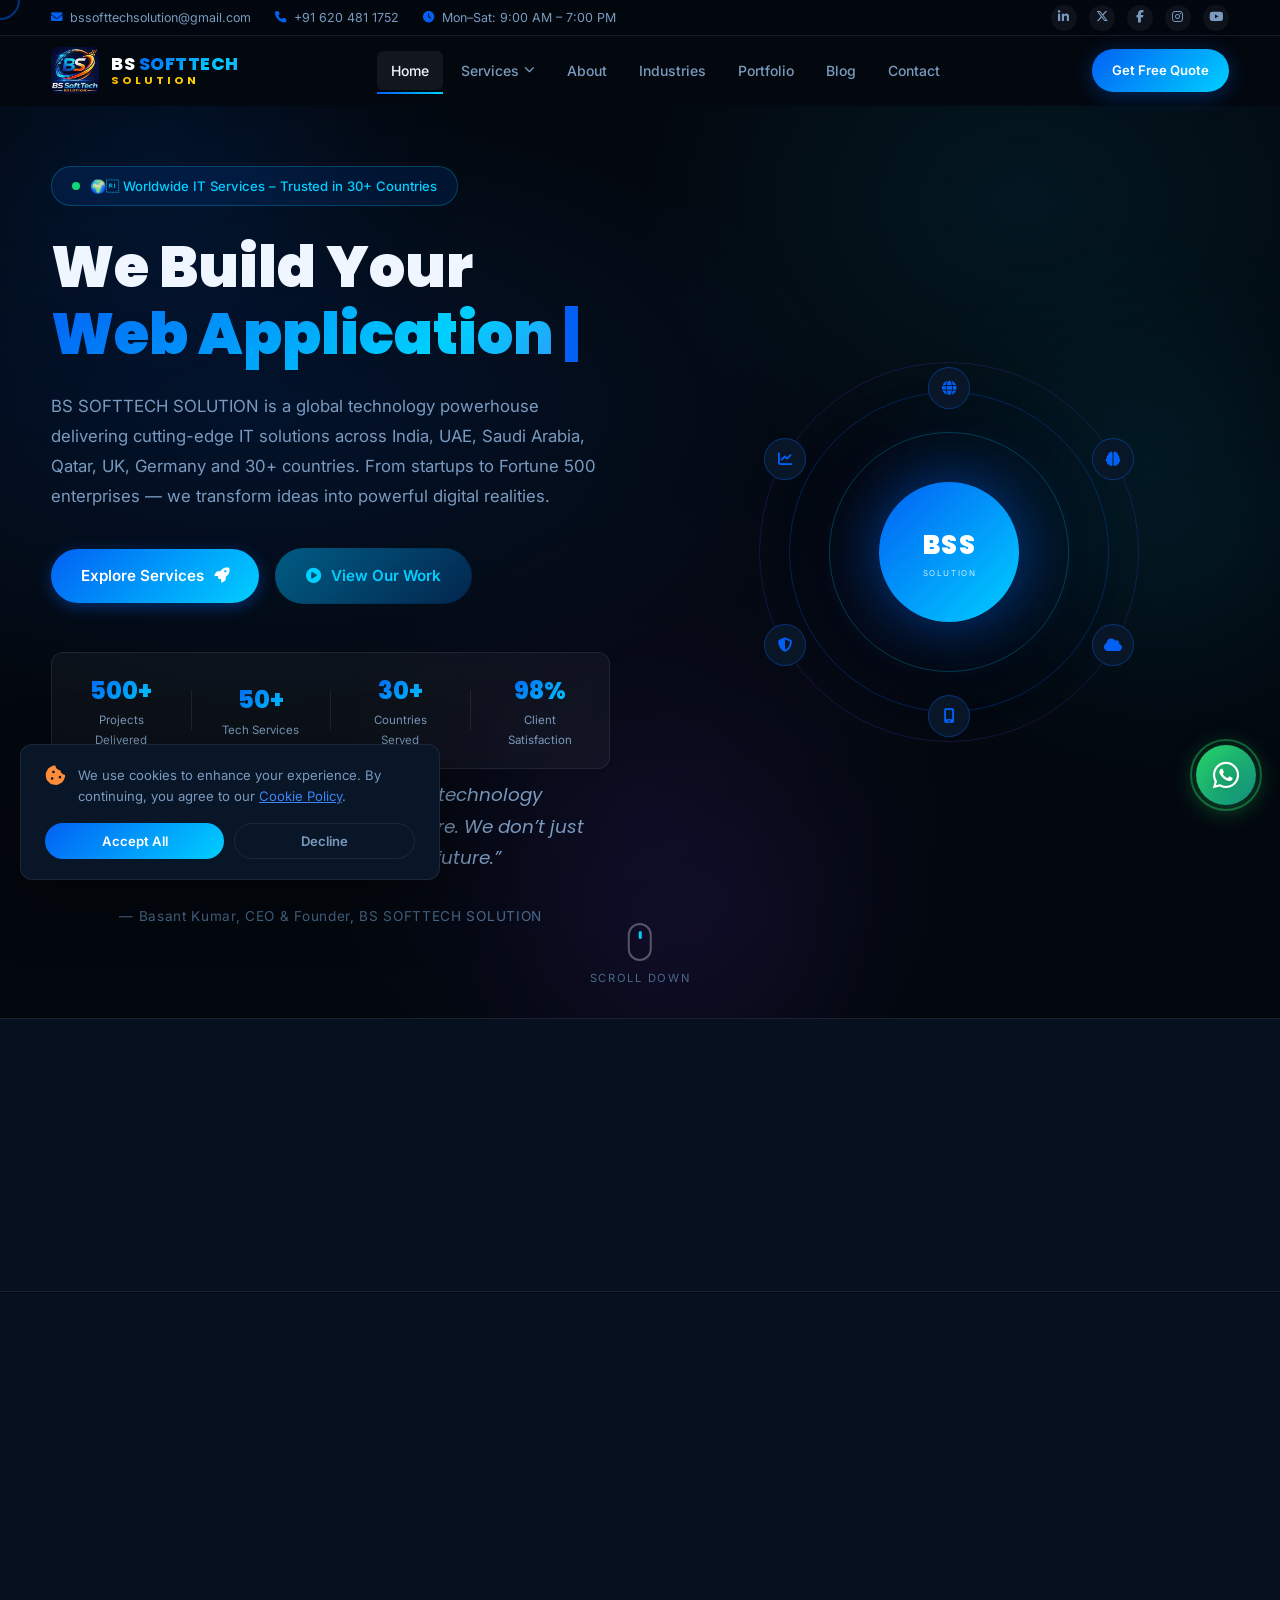
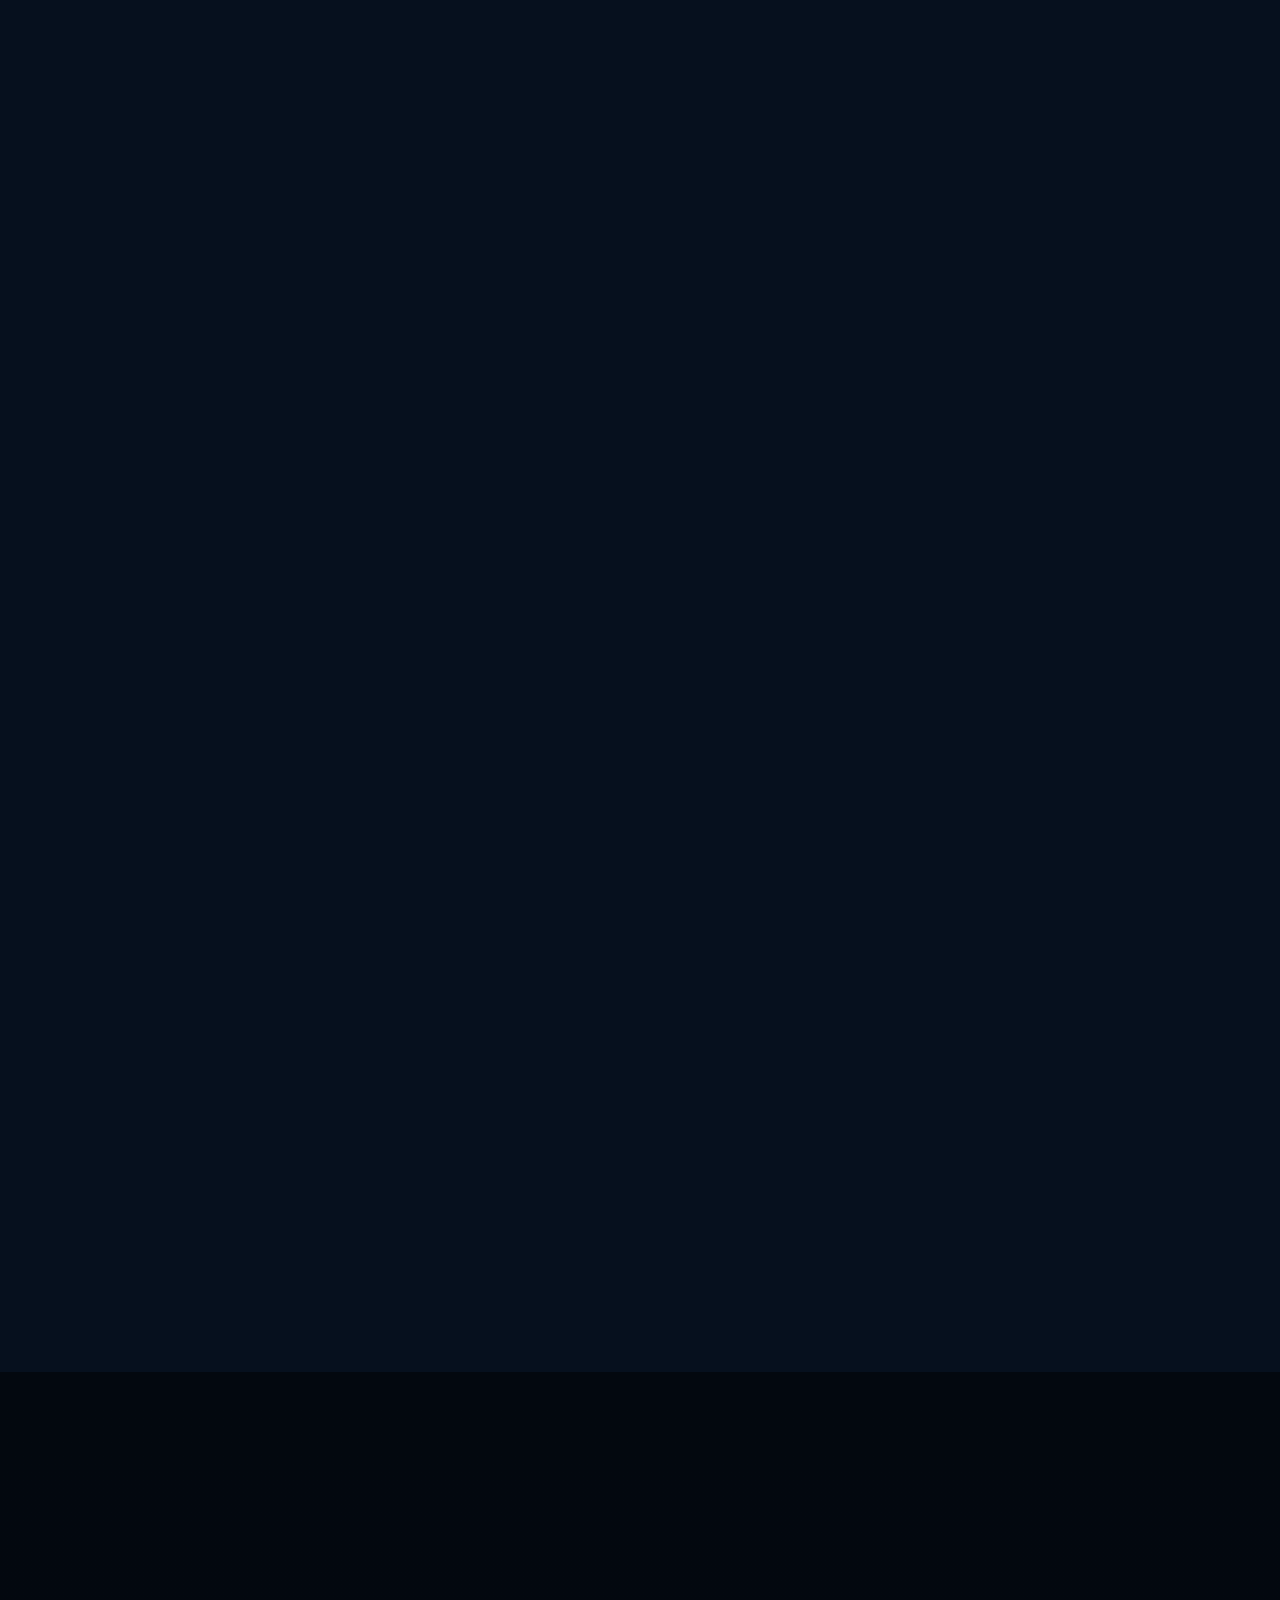
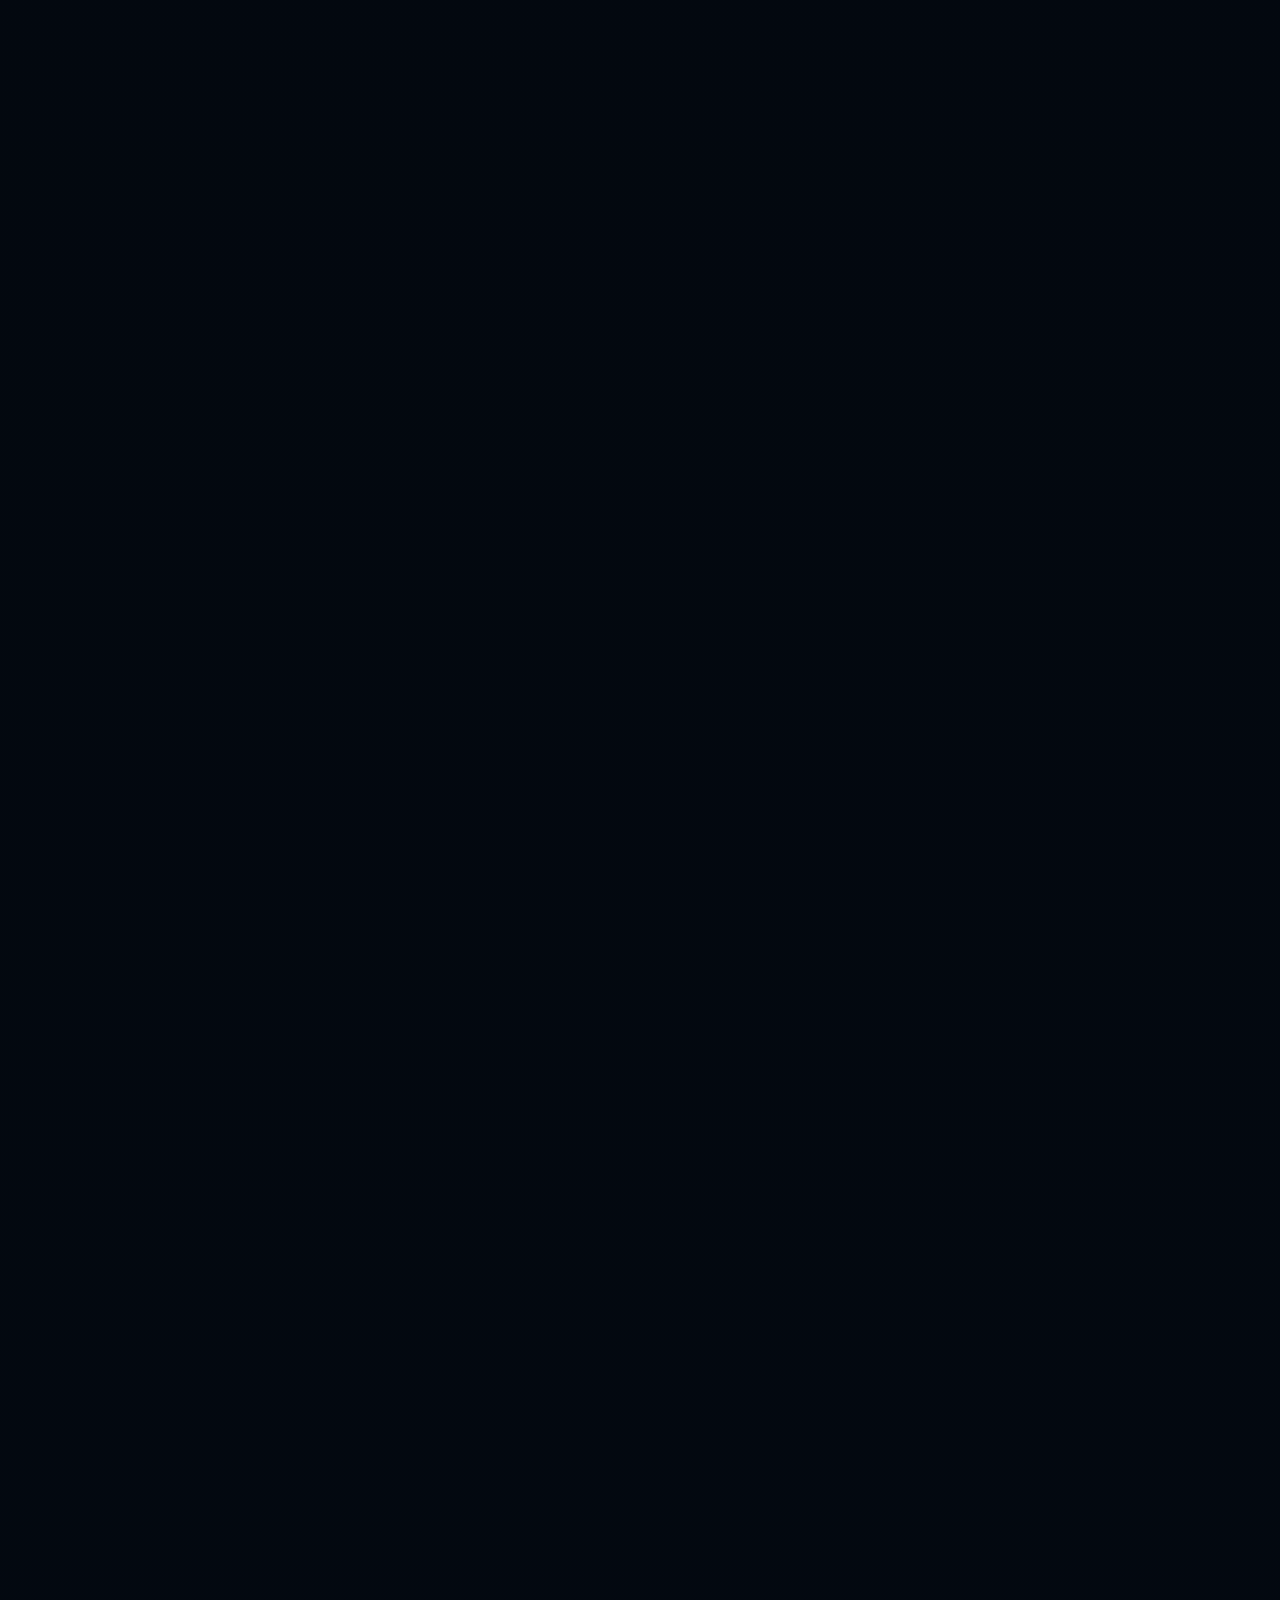
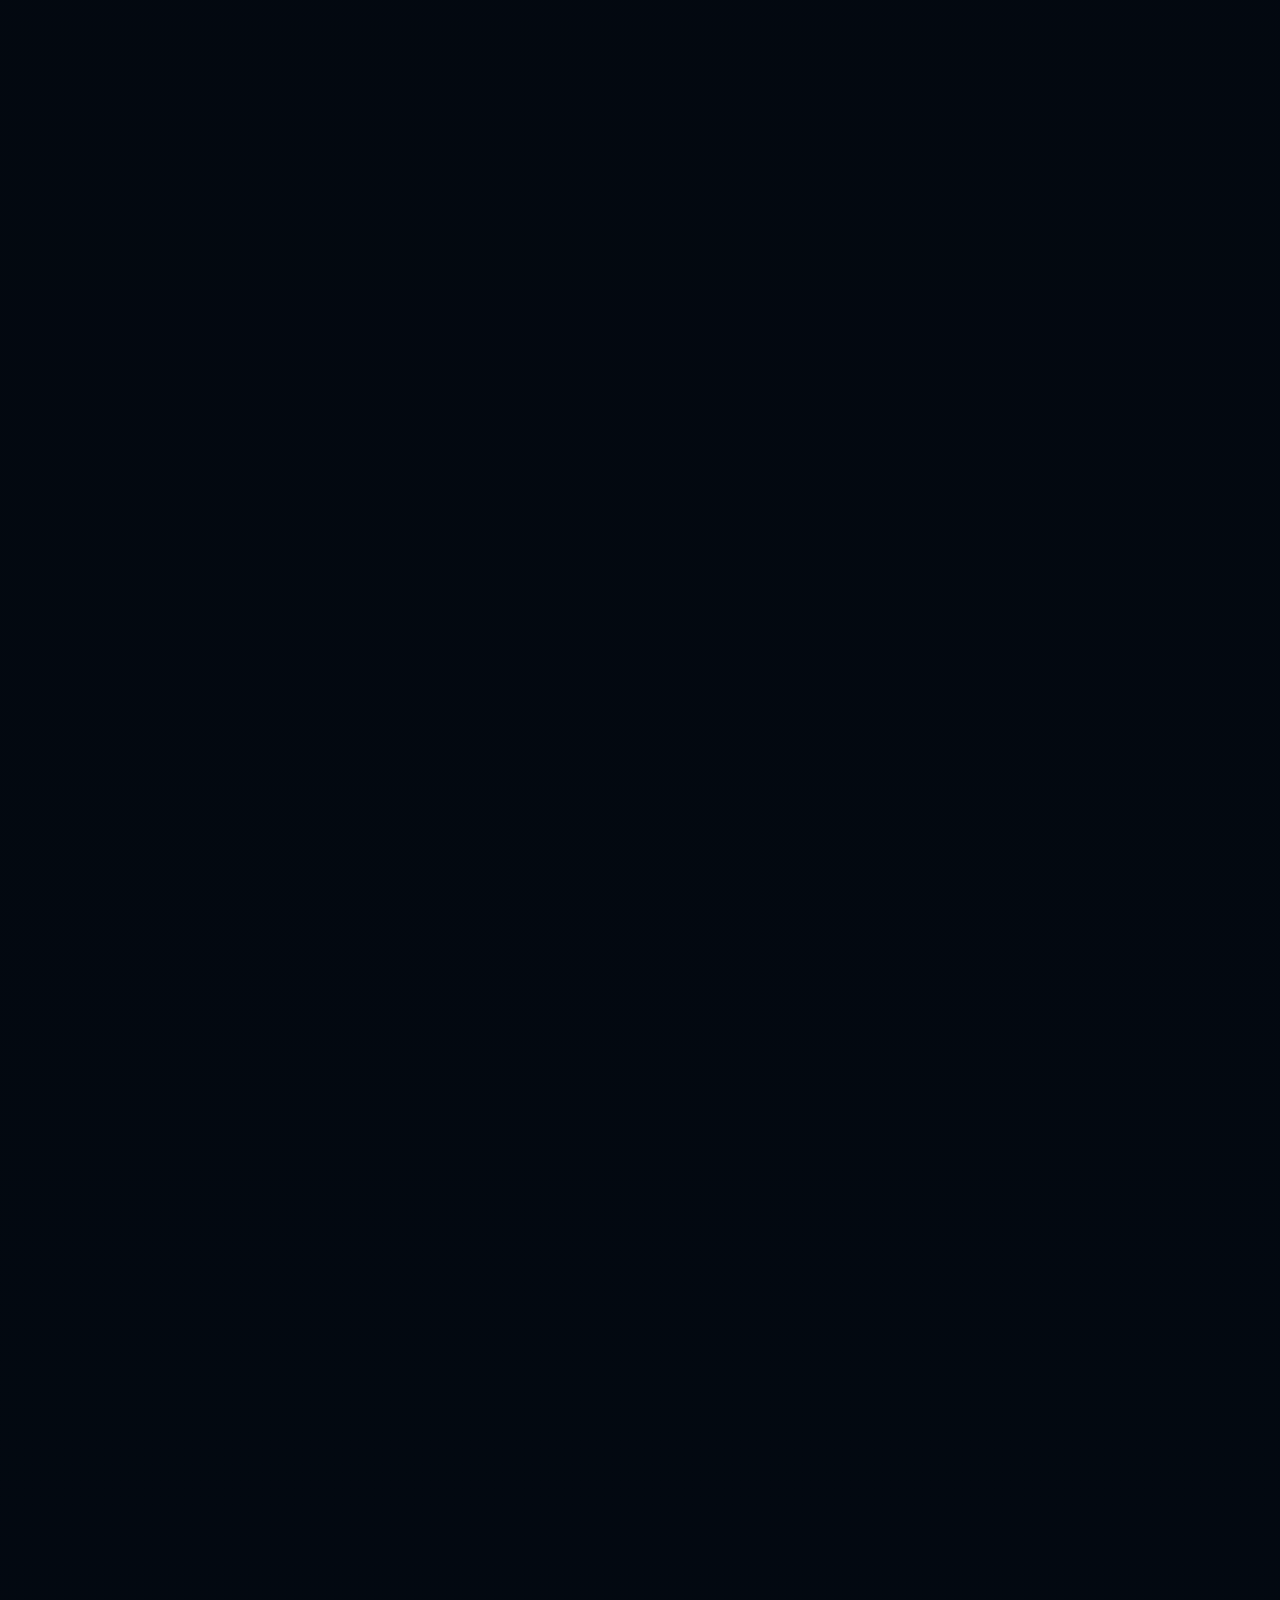
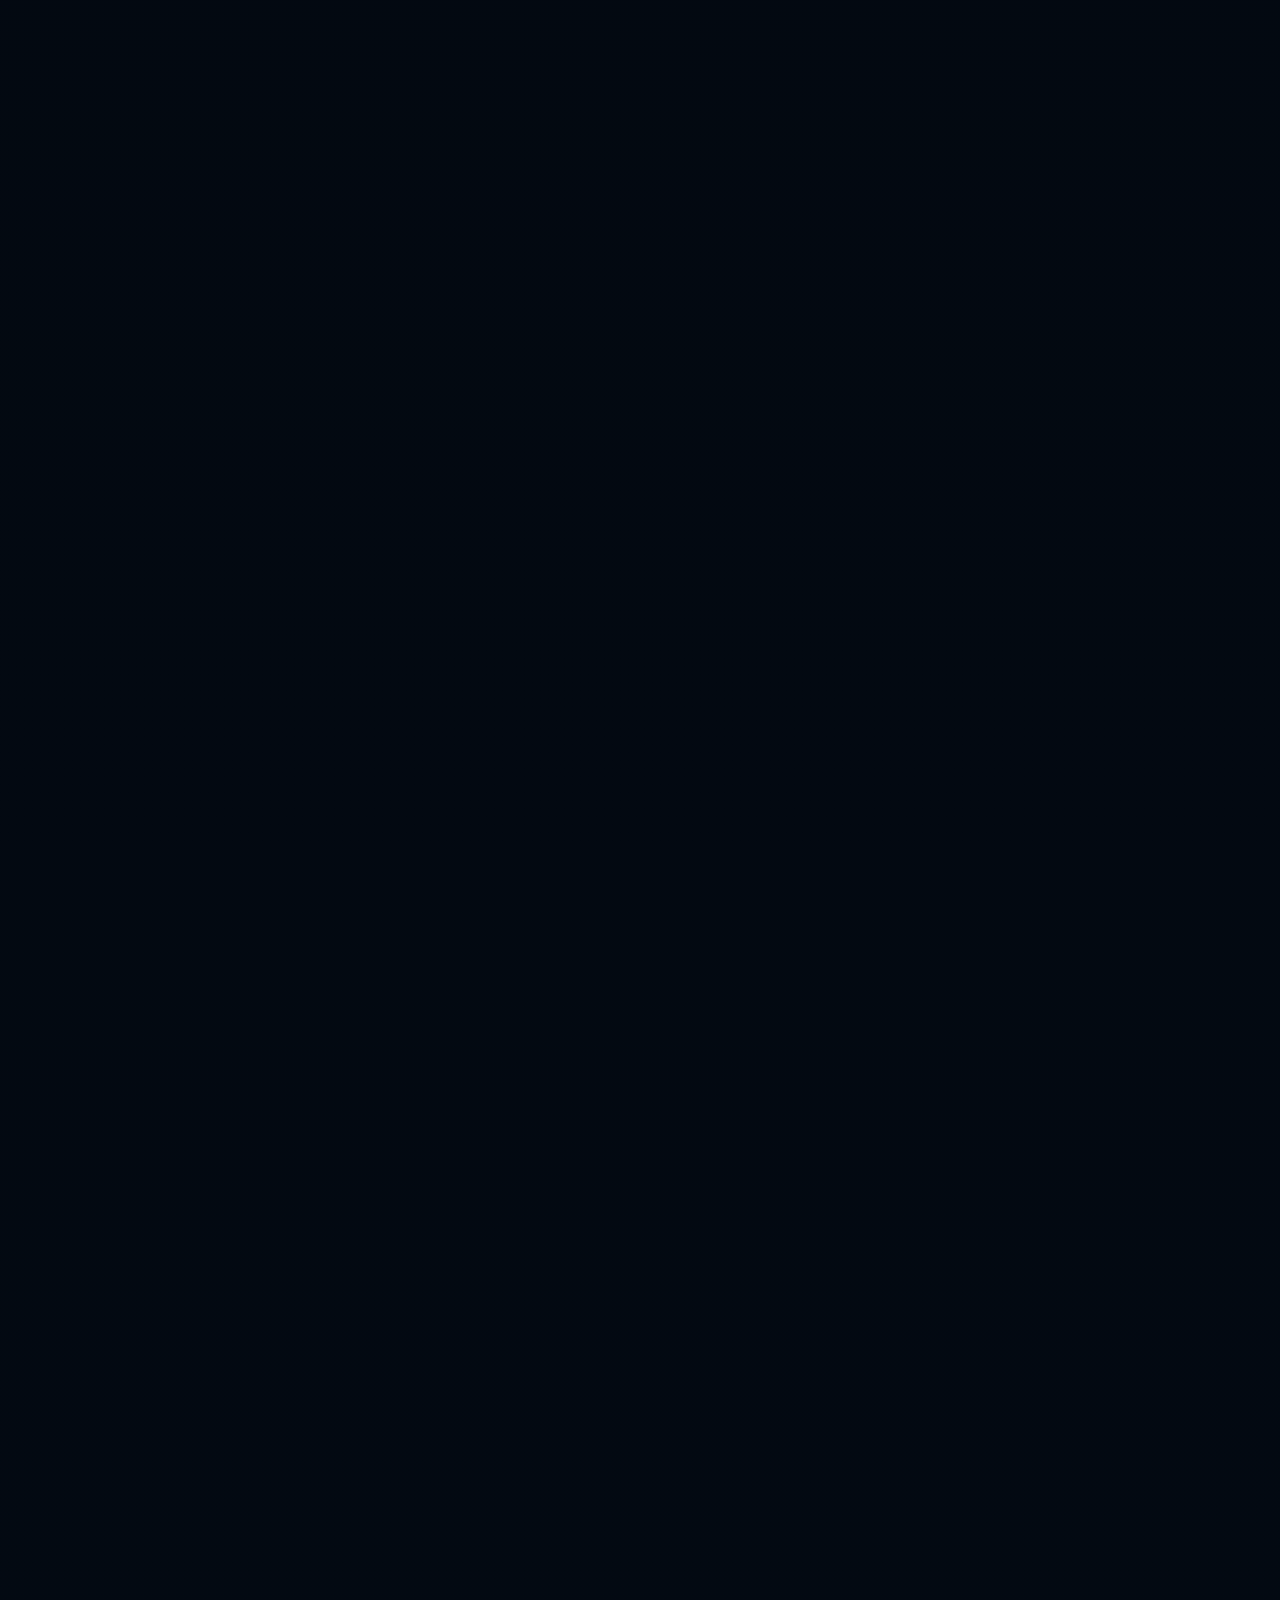
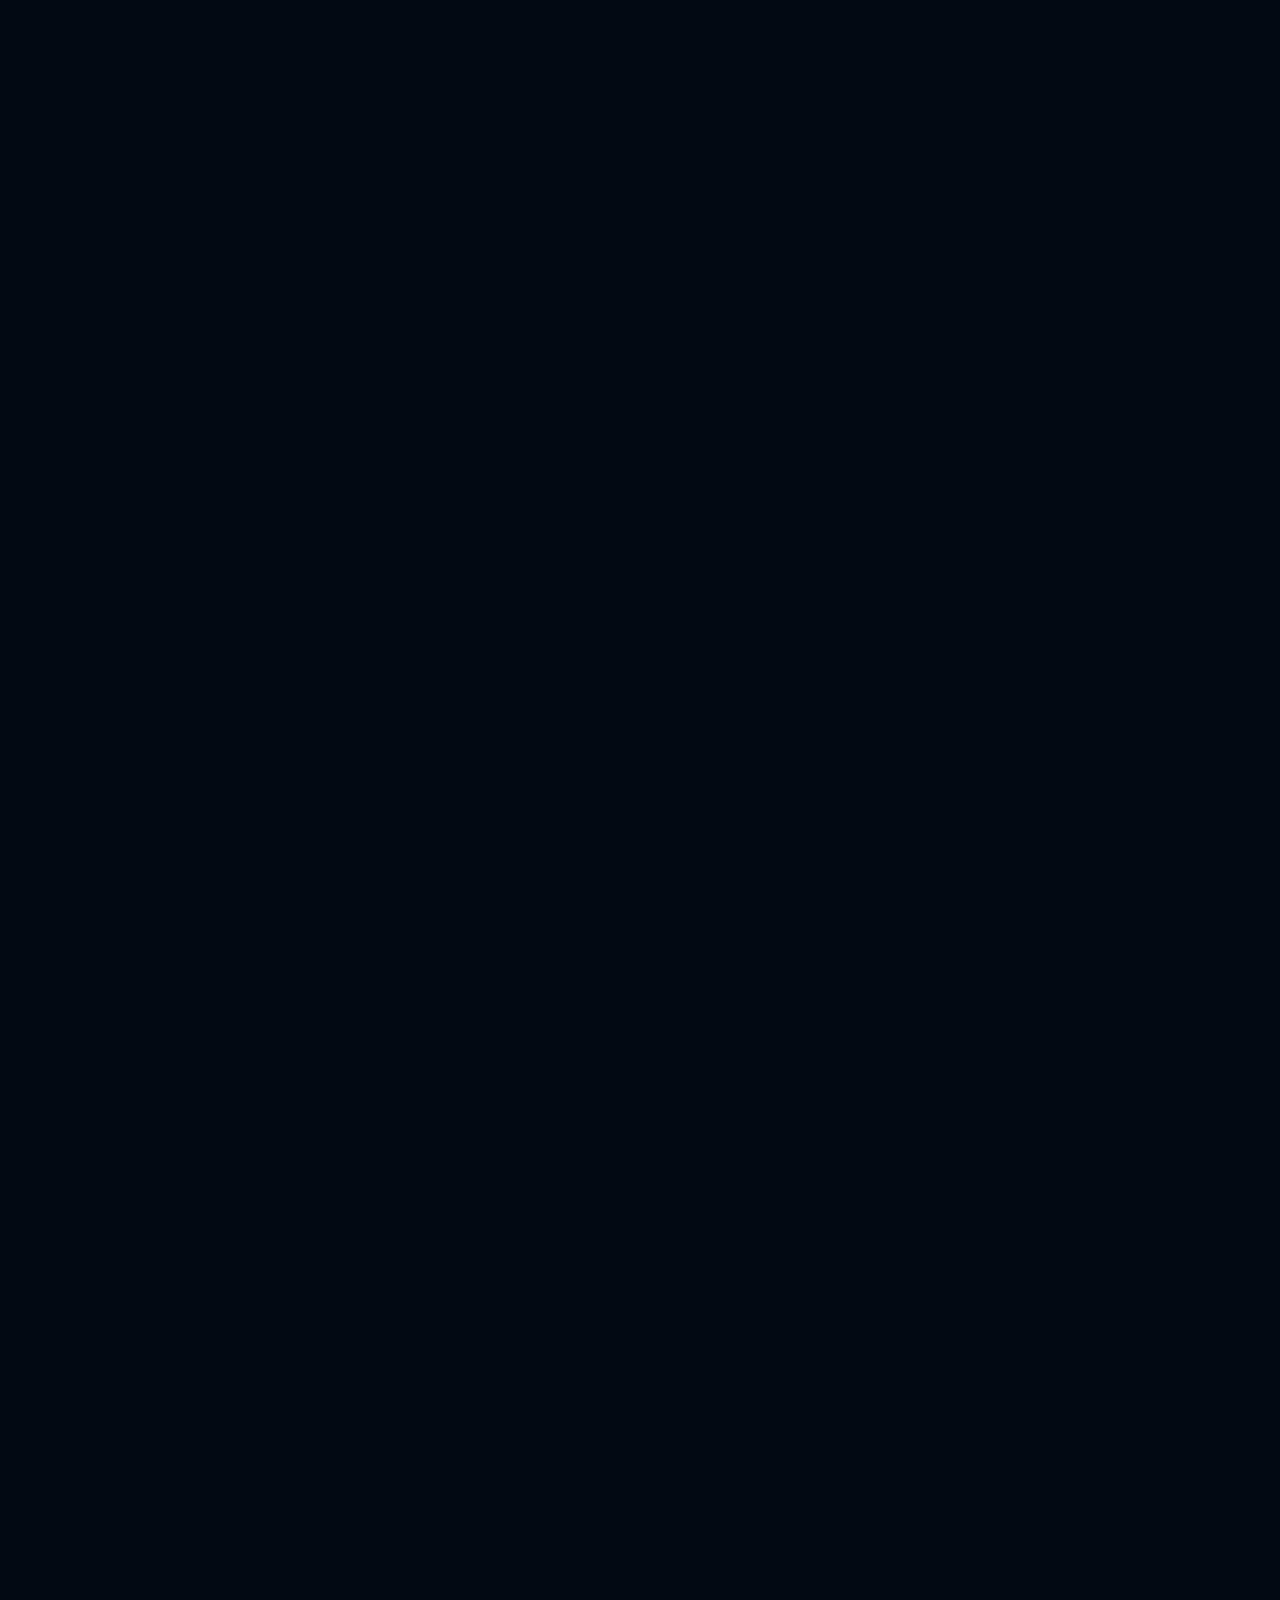
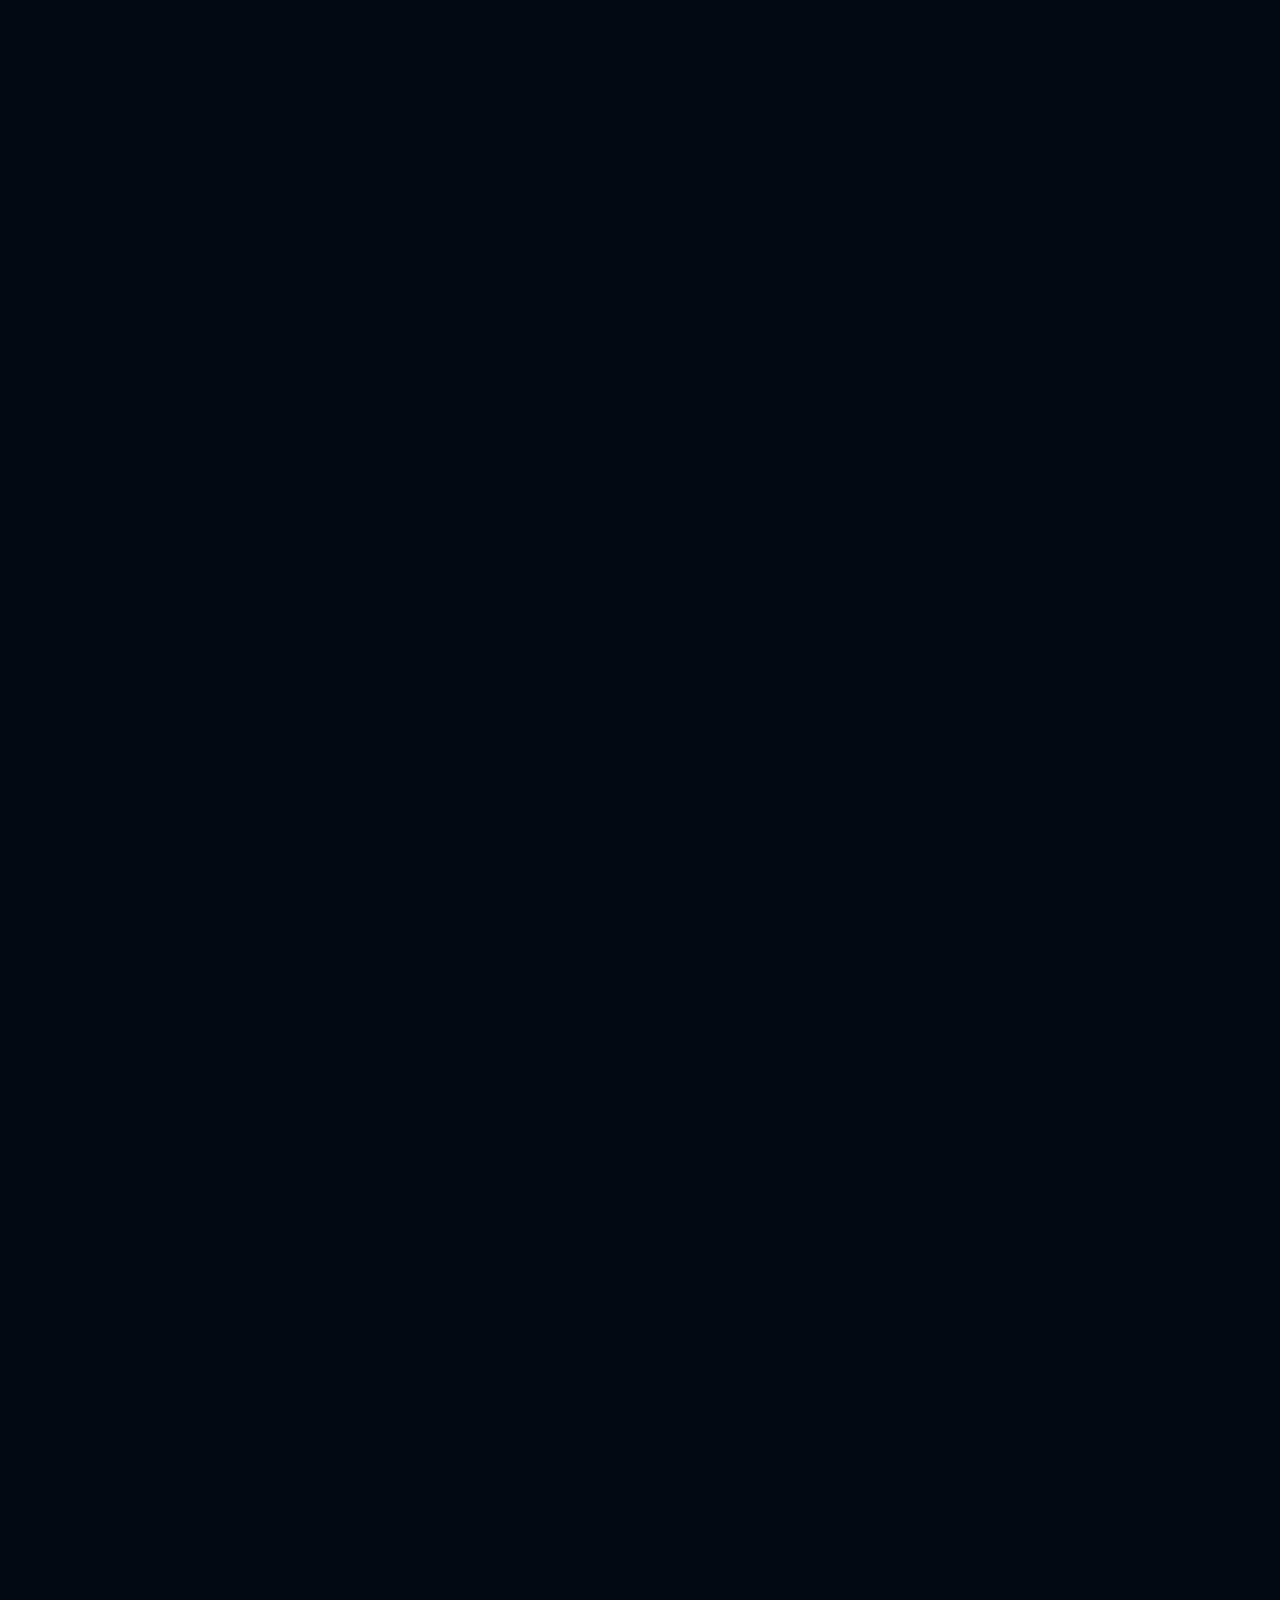
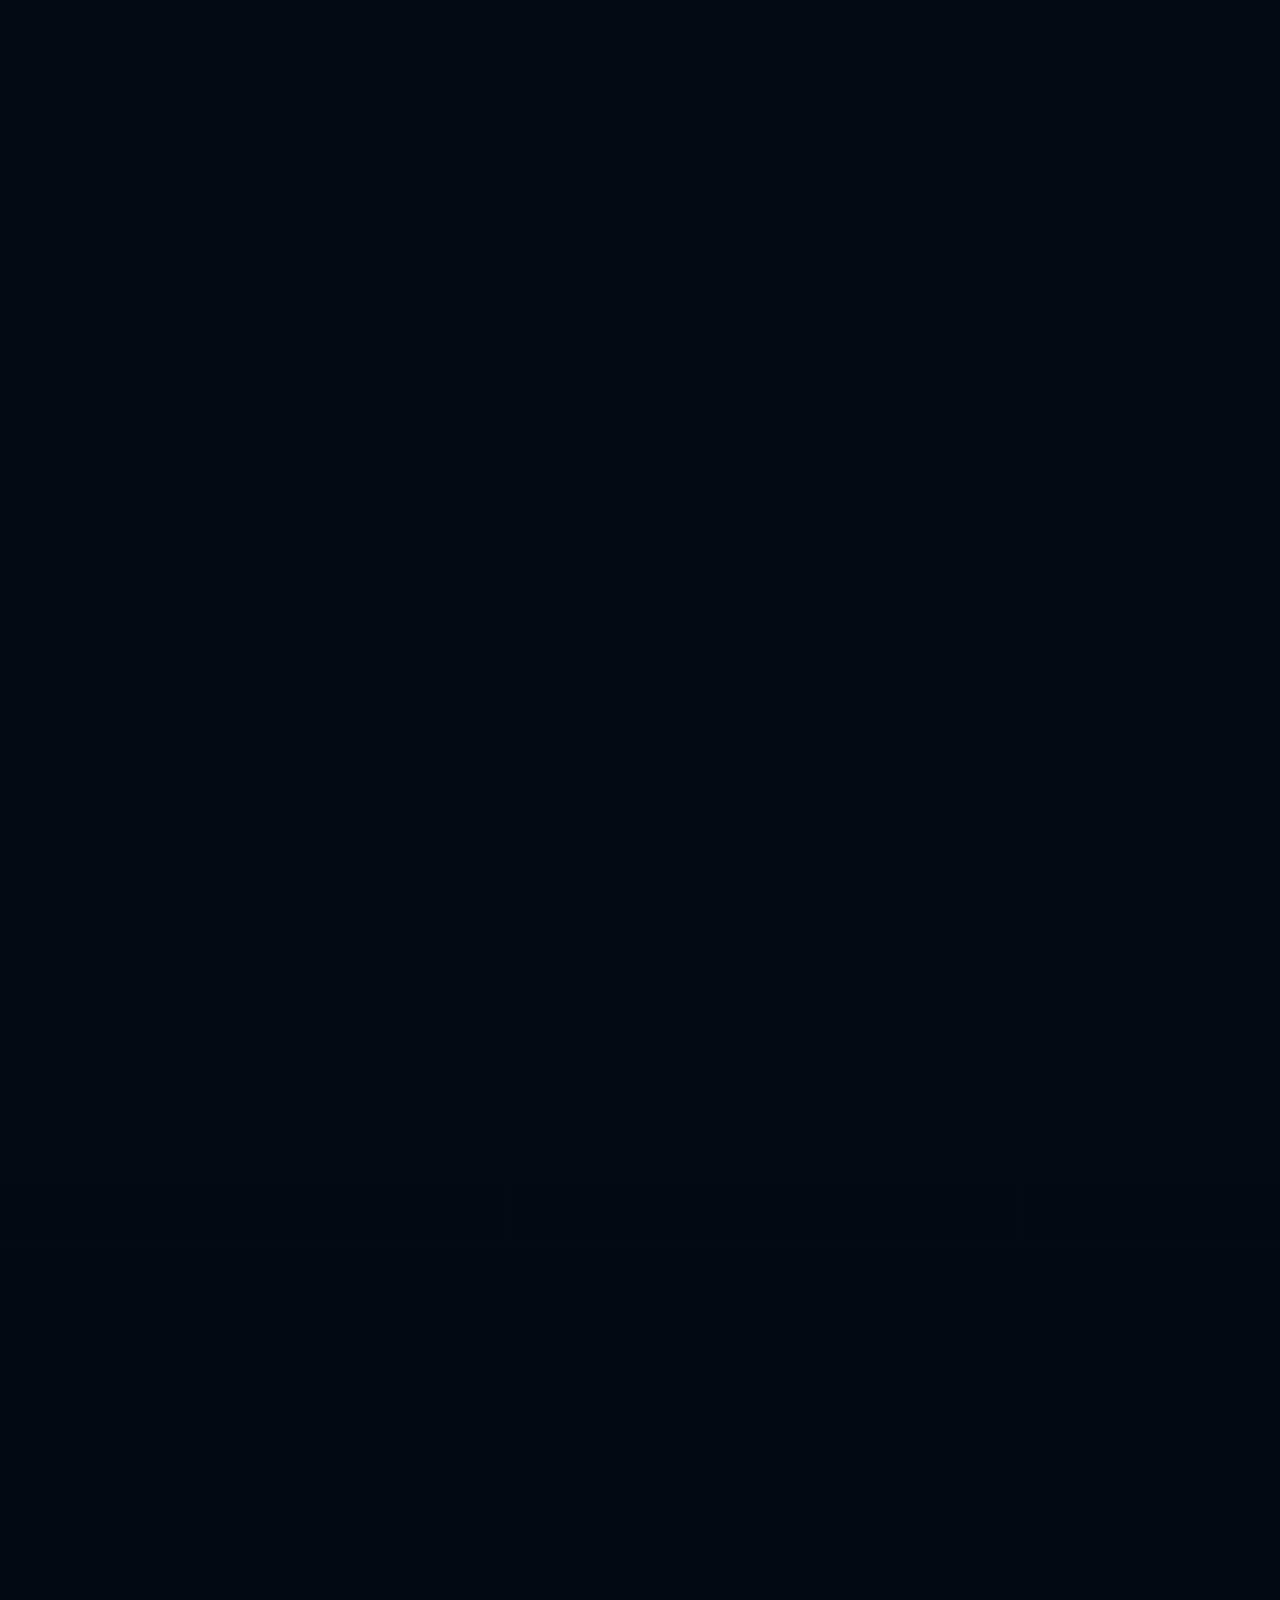
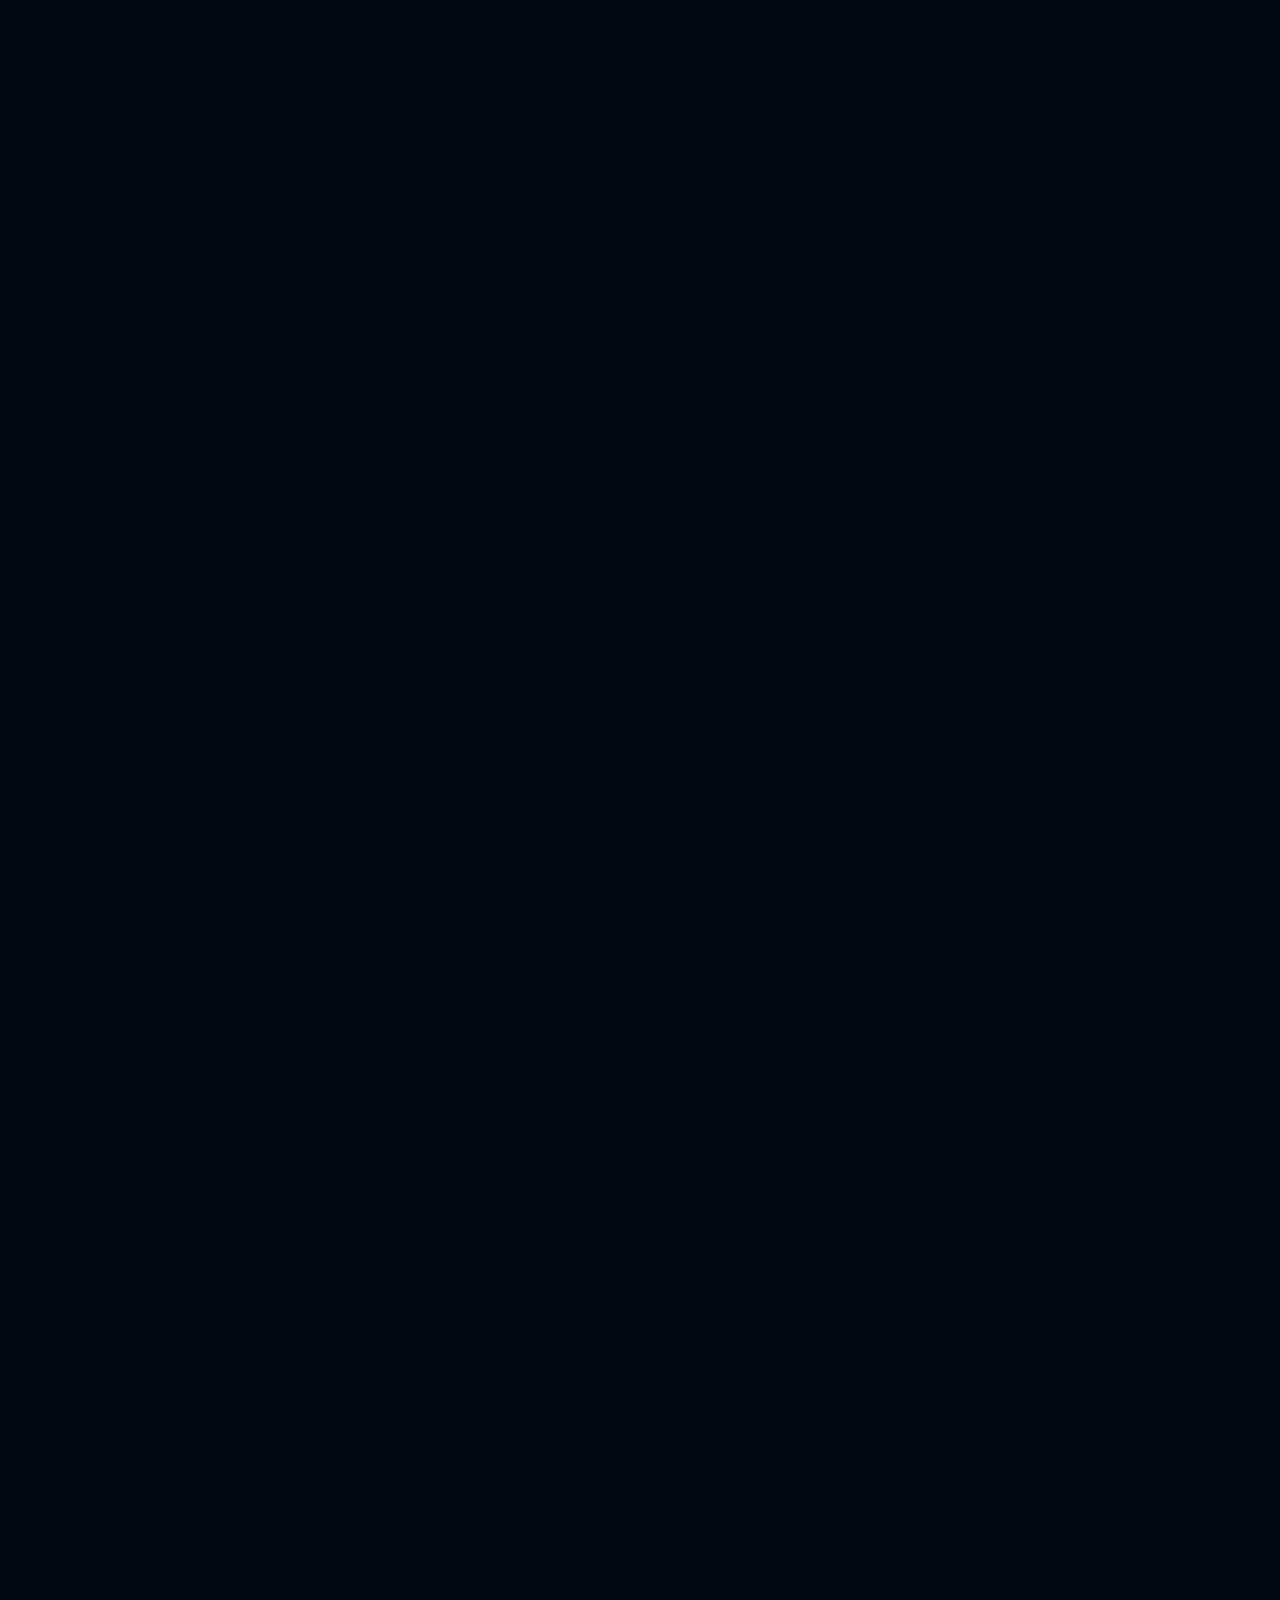
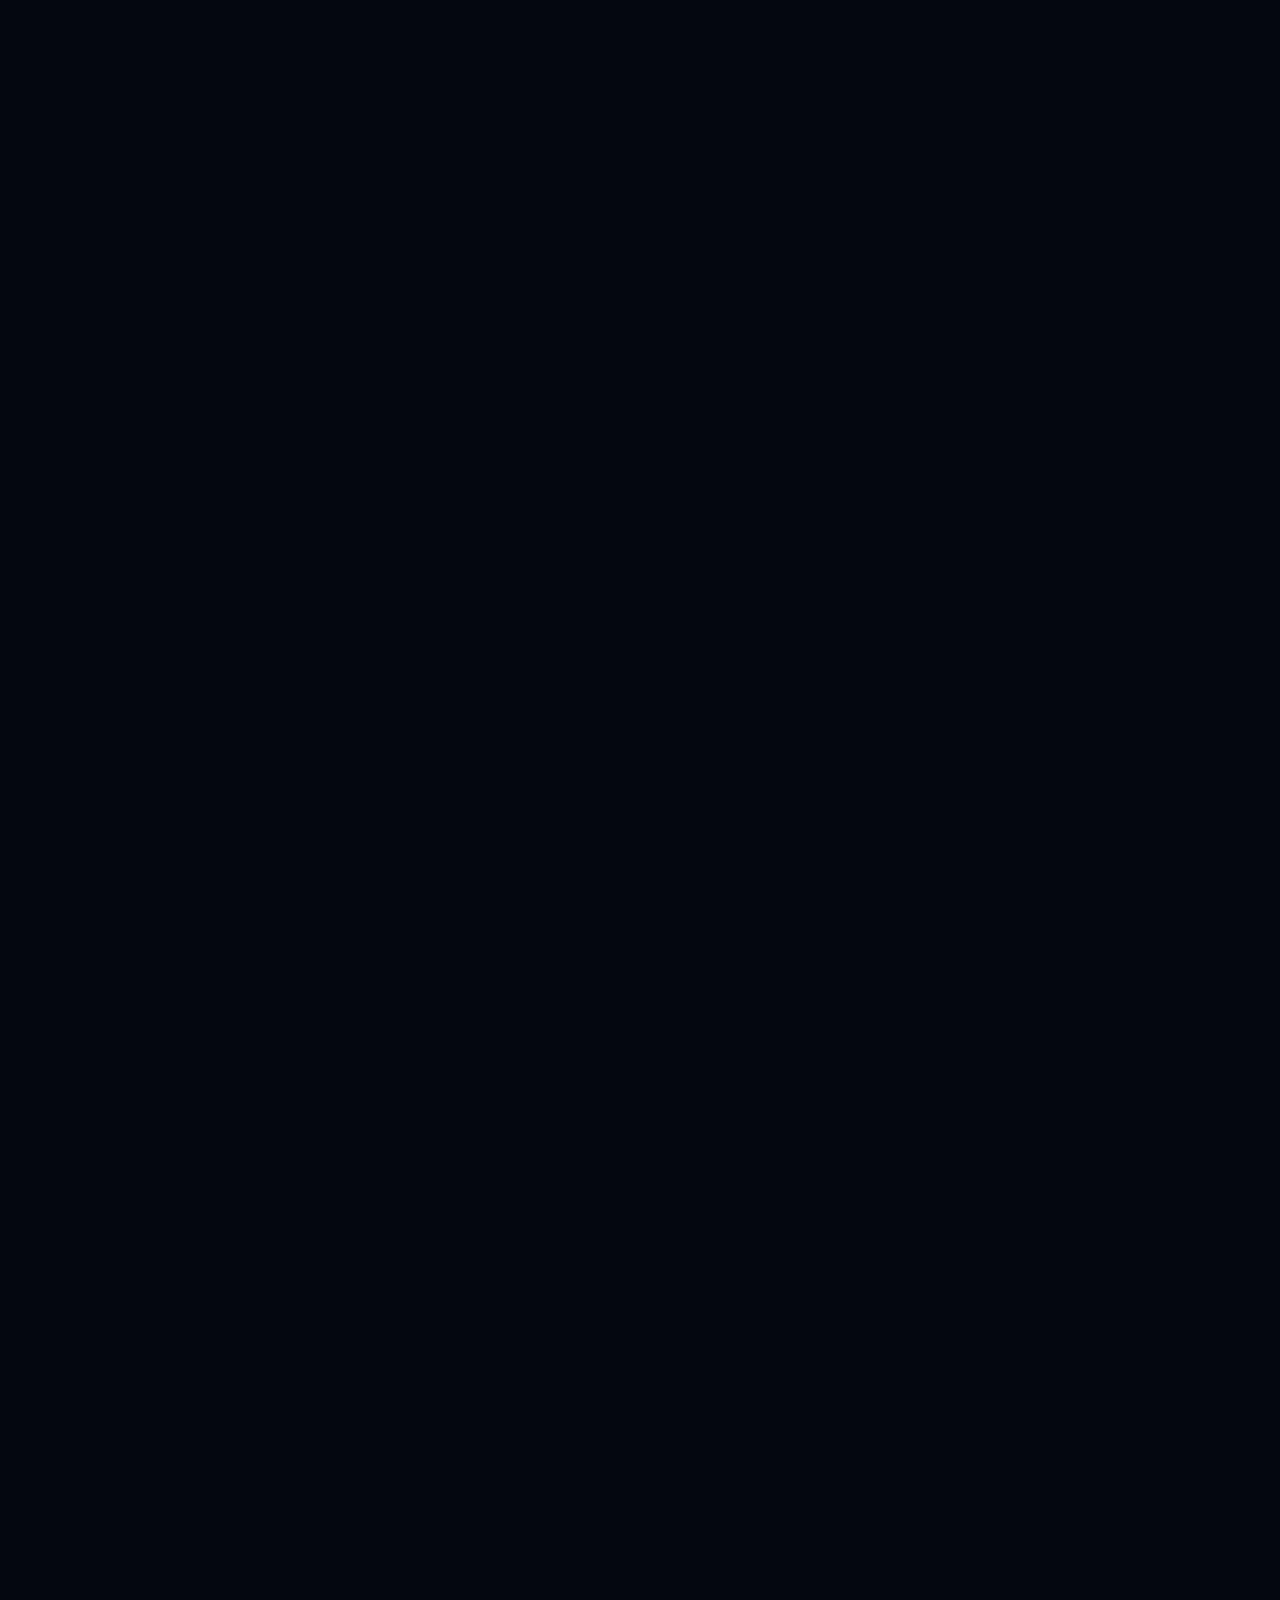
==== commit 6719bf6b: "fix: match google form dropdown values with uppercase keys, and send data as urlencoded params" ====
--- a/index.html
+++ b/index.html
@@ -2278,17 +2278,17 @@
                 <label for="fservice">Service Required</label>
                 <select id="fservice" name="entry.1714226847">
                   <option value="">Select a service...</option>
-                  <option>Web Development</option>
-                  <option>Mobile App Development</option>
-                  <option>Cloud Solutions</option>
-                  <option>AI / Machine Learning</option>
-                  <option>Digital Marketing & SEO</option>
-                  <option>UI/UX Design</option>
-                  <option>Cybersecurity</option>
-                  <option>ERP / CRM</option>
-                  <option>Blockchain / Web3</option>
-                  <option>IT Consulting</option>
-                  <option>Other</option>
+                  <option value="WEB DEVELOPMENT">Web Development</option>
+                  <option value="MOBILE APP DEVELOPMENT">Mobile App Development</option>
+                  <option value="CLOUD SOLUTIONS">Cloud Solutions</option>
+                  <option value="AI / MACHINE LEARNING">AI / Machine Learning</option>
+                  <option value="DIGITAL MARKETING & SEO">Digital Marketing & SEO</option>
+                  <option value="UI/UX DESIGN">UI/UX Design</option>
+                  <option value="CYBERSECURITY">Cybersecurity</option>
+                  <option value="ERP / CRM">ERP / CRM</option>
+                  <option value="BLOCKCHAIN / WEB3">Blockchain / Web3</option>
+                  <option value="IT CONSULTING">IT Consulting</option>
+                  <option value="OTHER">Other</option>
                 </select>
               </div>
             </div>
@@ -2296,11 +2296,11 @@
               <label for="fbudget">Project Budget</label>
               <select id="fbudget" name="entry.1023433616">
                 <option value="">Select budget range...</option>
-                <option>Under $1,000</option>
-                <option>$1,000 – $5,000</option>
-                <option>$5,000 – $15,000</option>
-                <option>$15,000 – $50,000</option>
-                <option>$50,000+</option>
+                <option value="UNDER $1,000">Under $1,000</option>
+                <option value="$1,000 – $5,000">$1,000 – $5,000</option>
+                <option value="$5,000 – $15,000">$5,000 – $15,000</option>
+                <option value="$15,000 – $50,000">$15,000 – $50,000</option>
+                <option value="$50,000+">$50,000+</option>
               </select>
             </div>
             <div class="form-group">
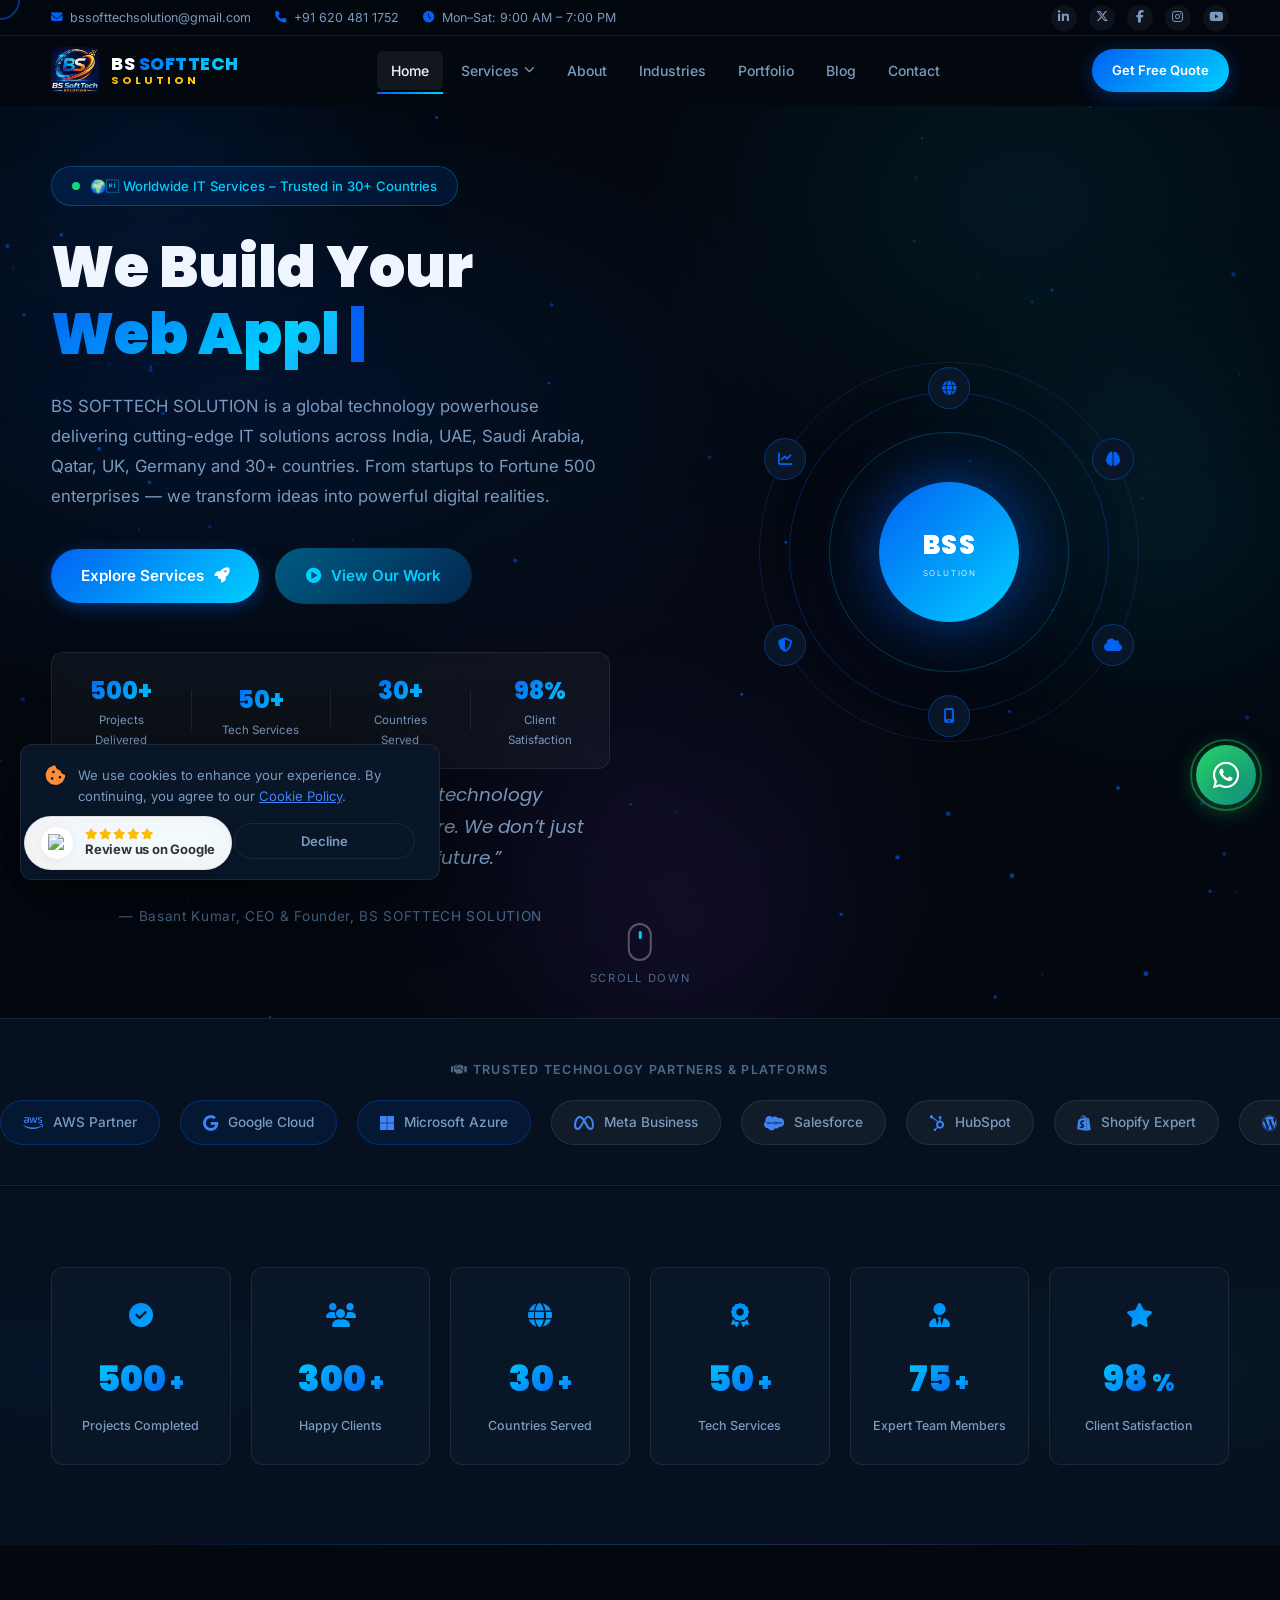
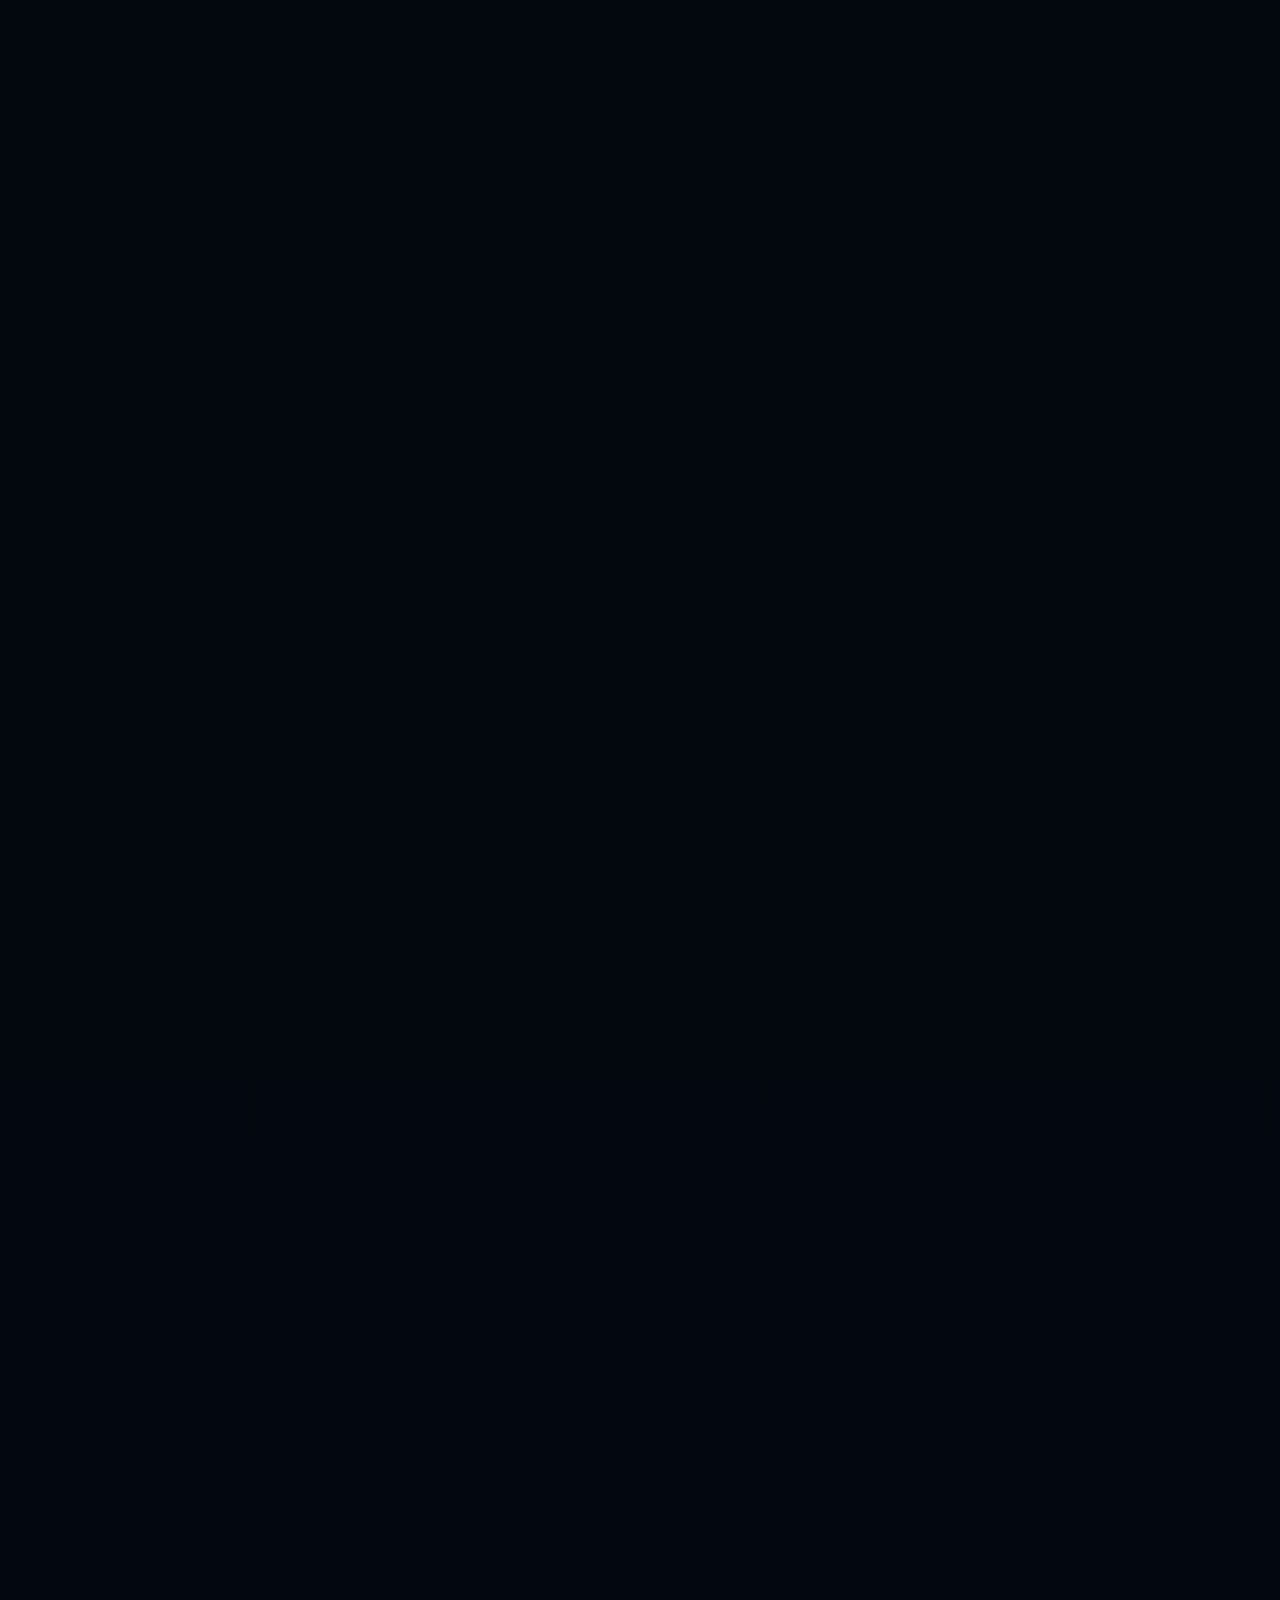
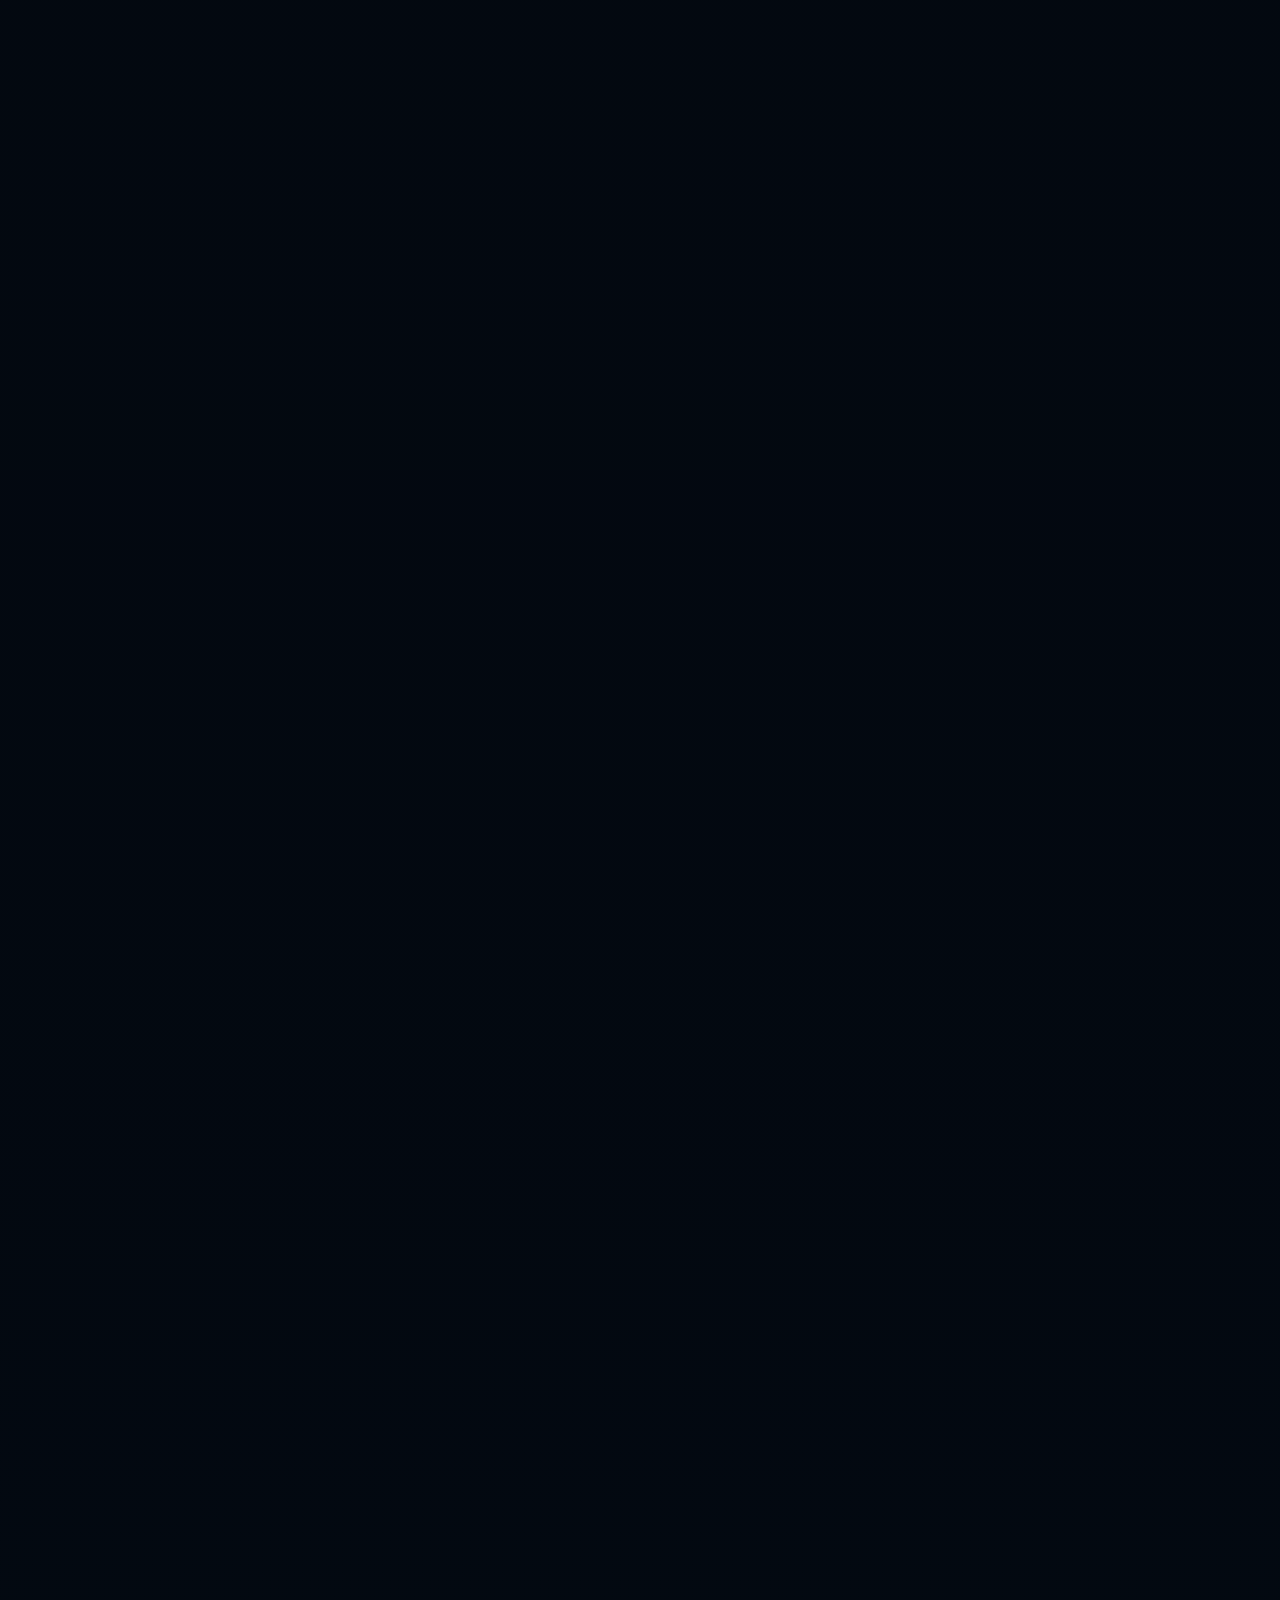
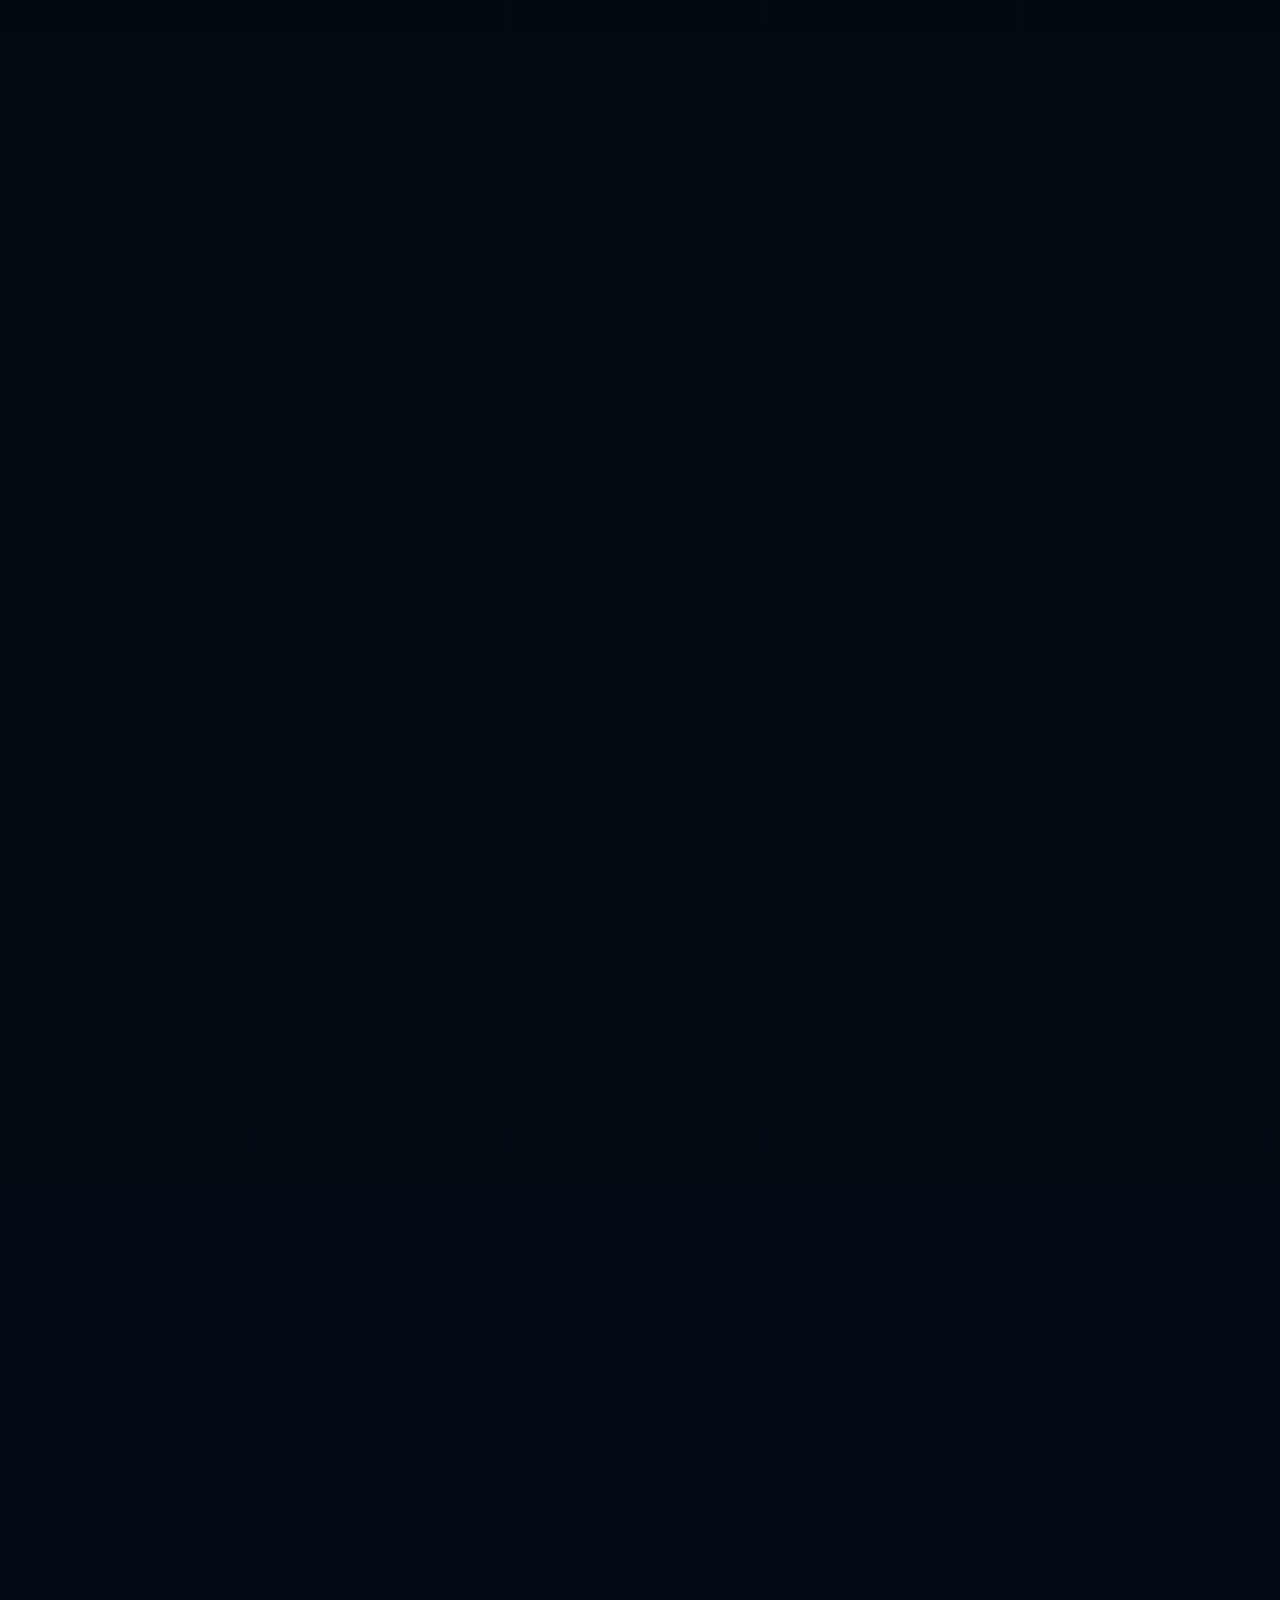
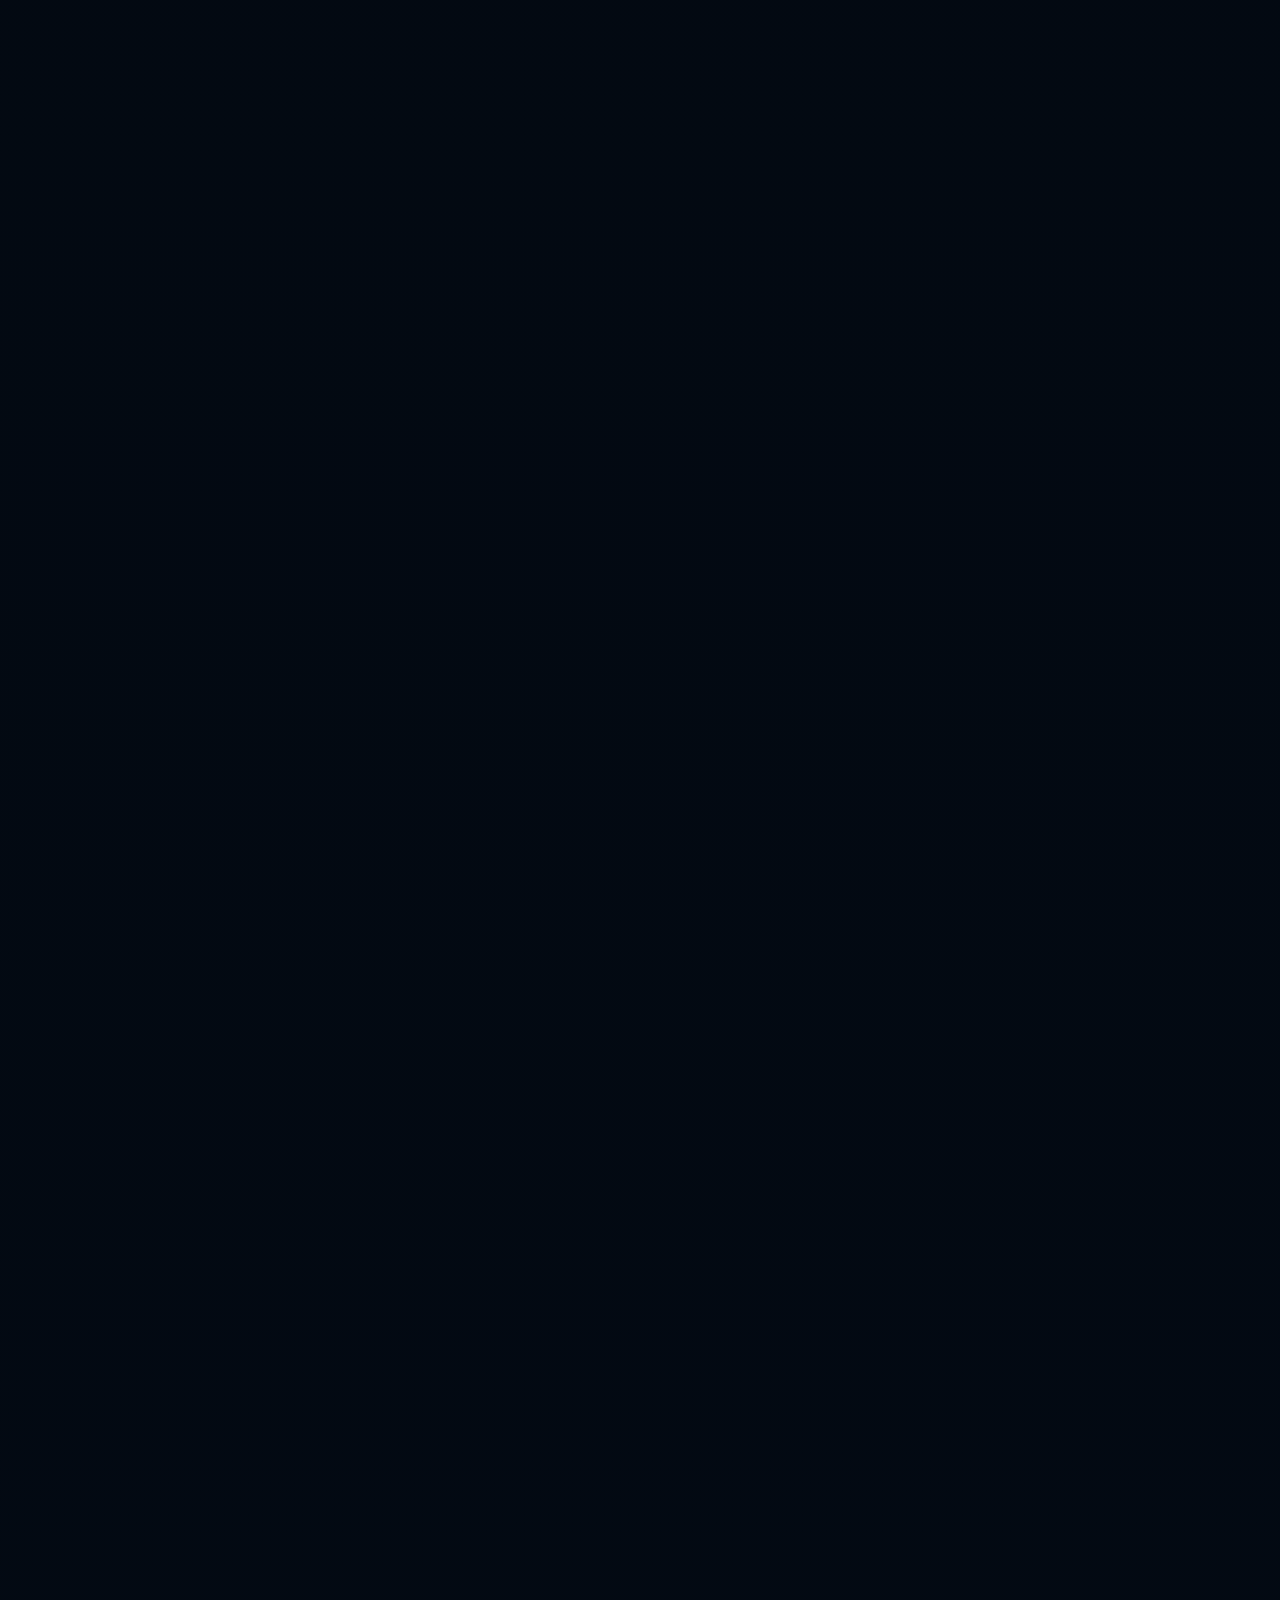
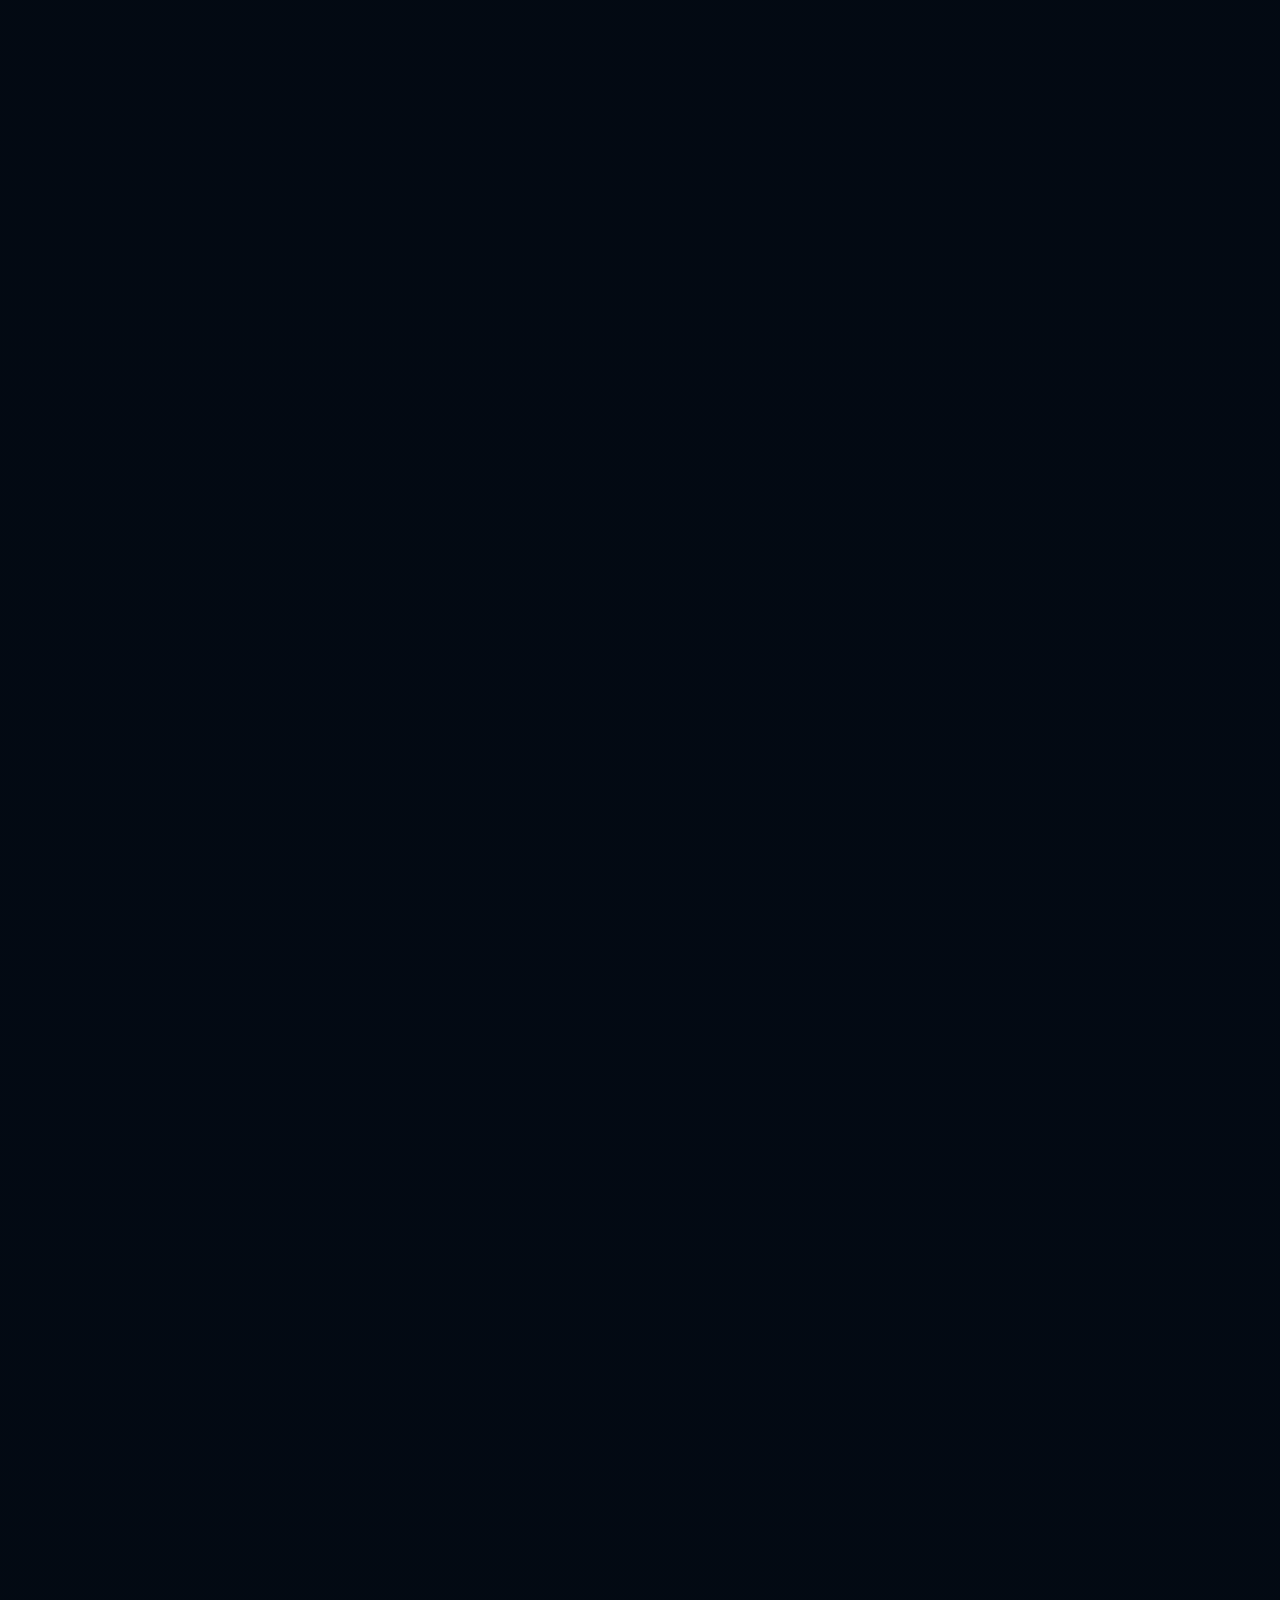
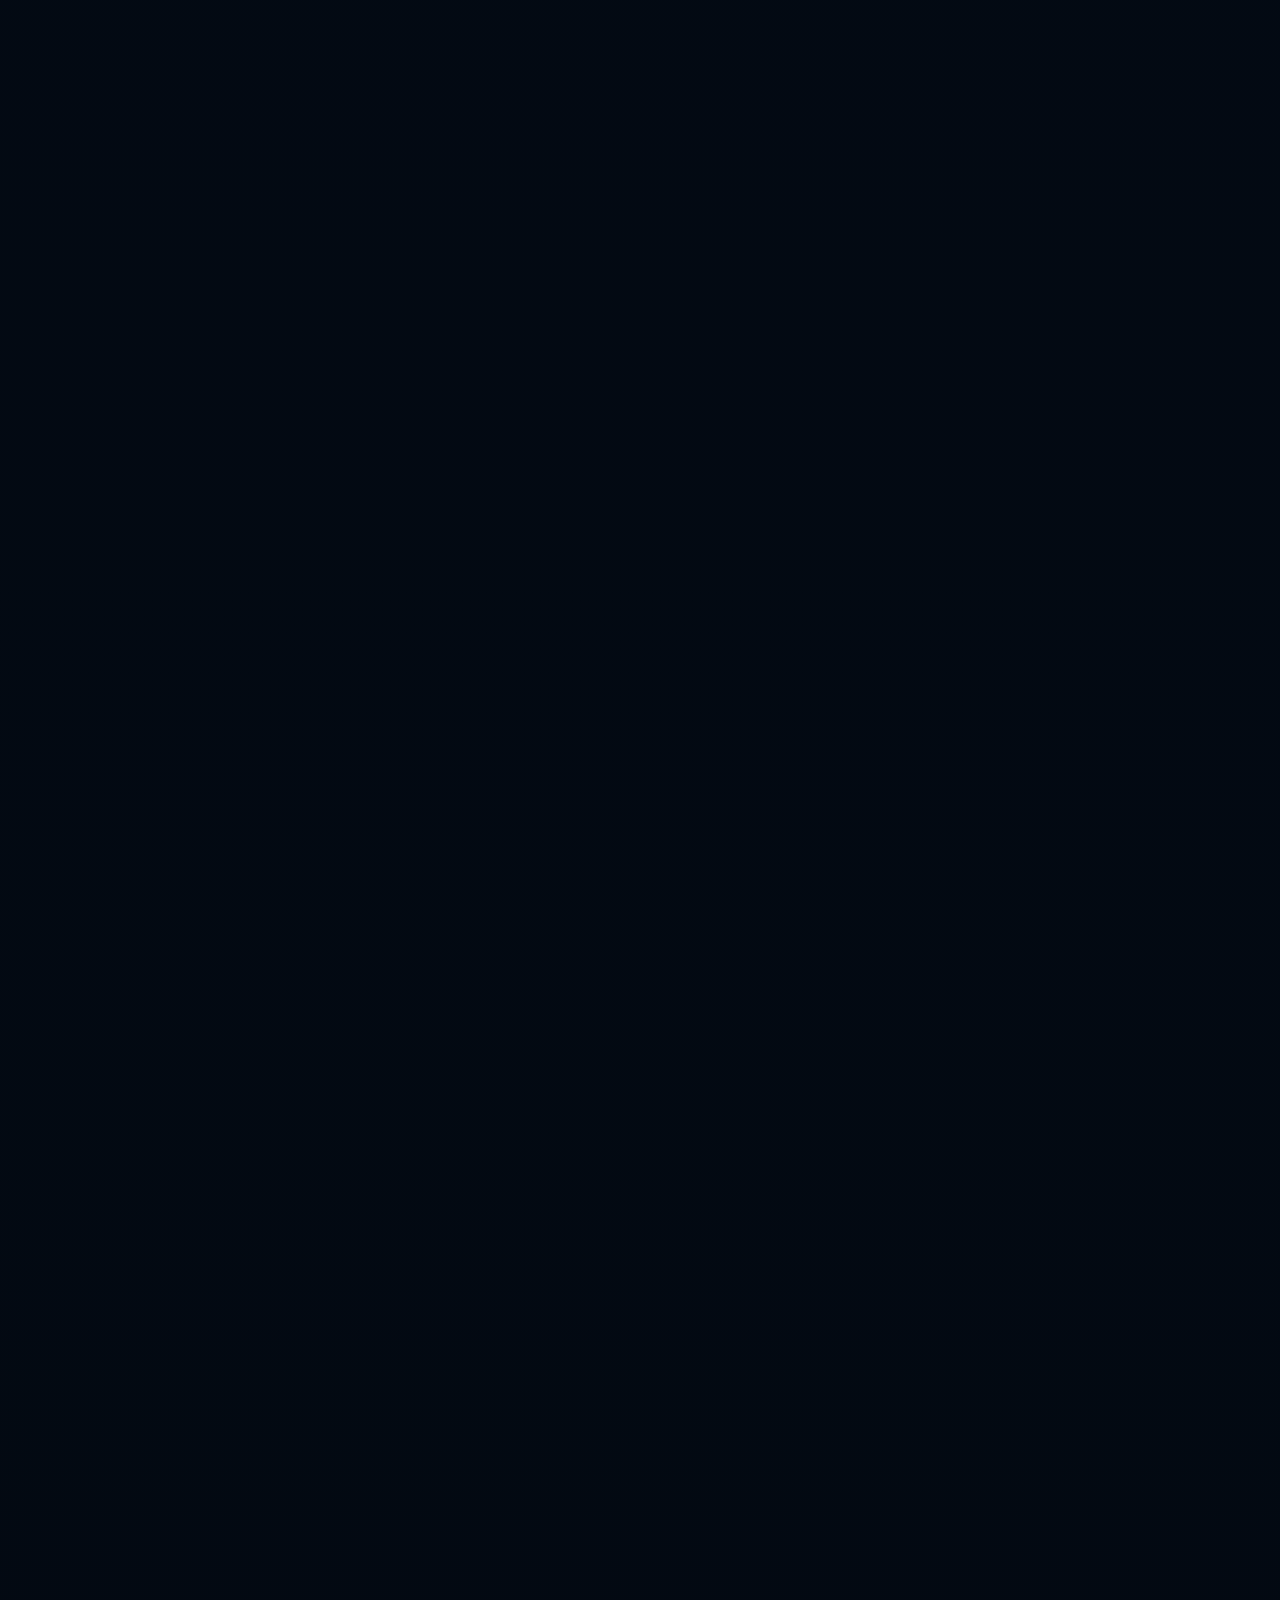
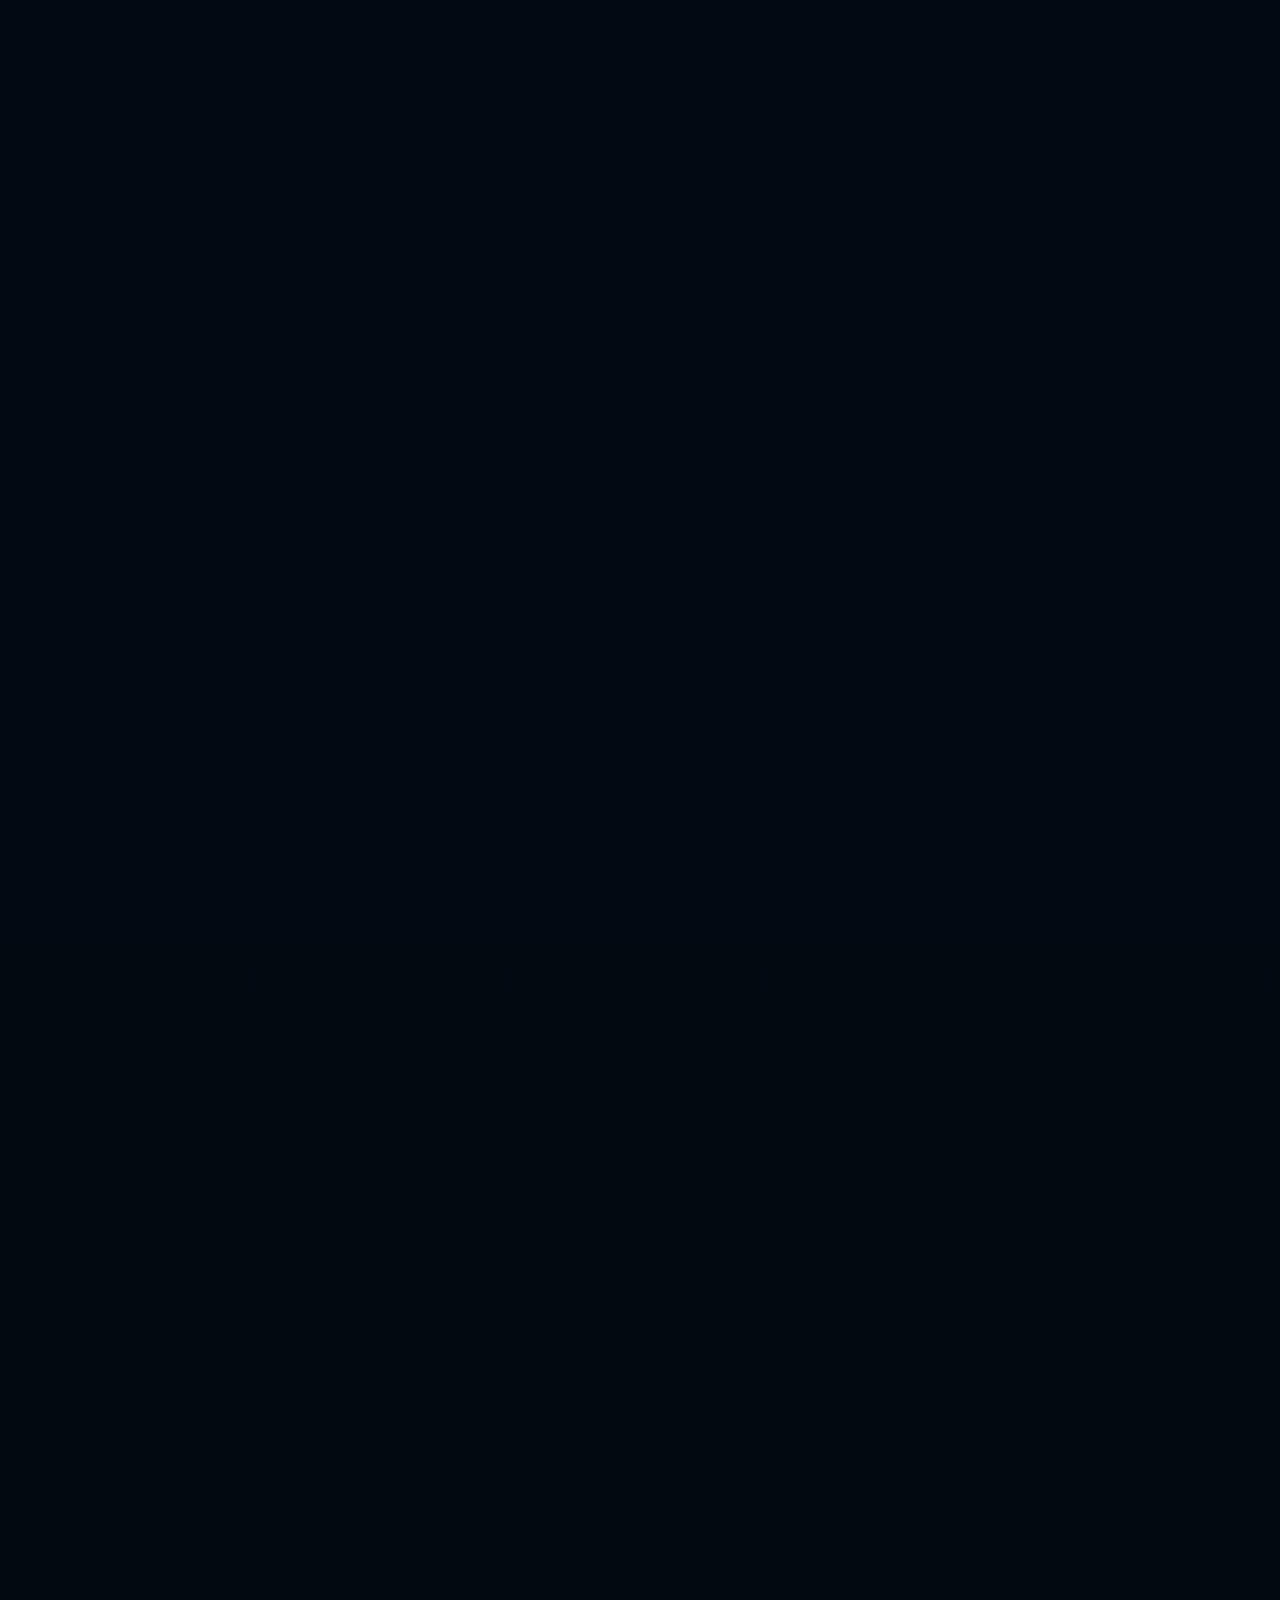
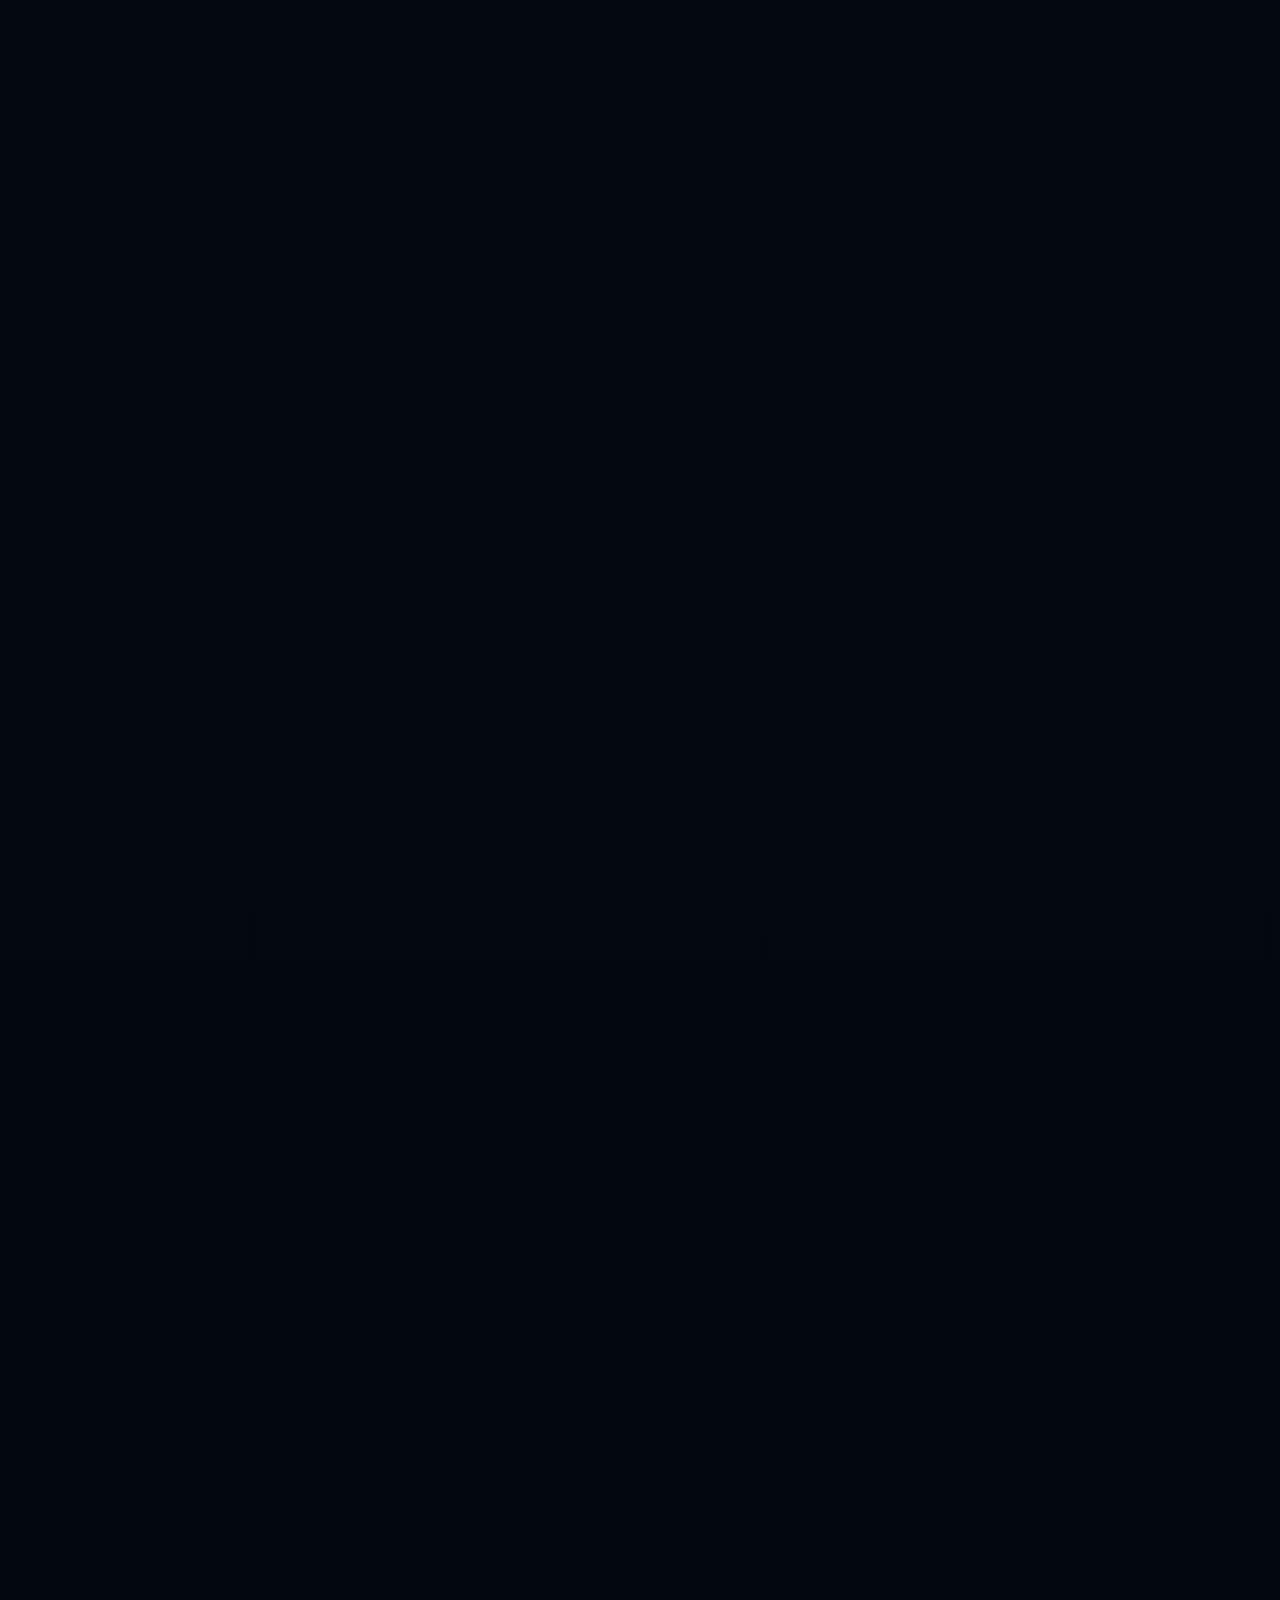
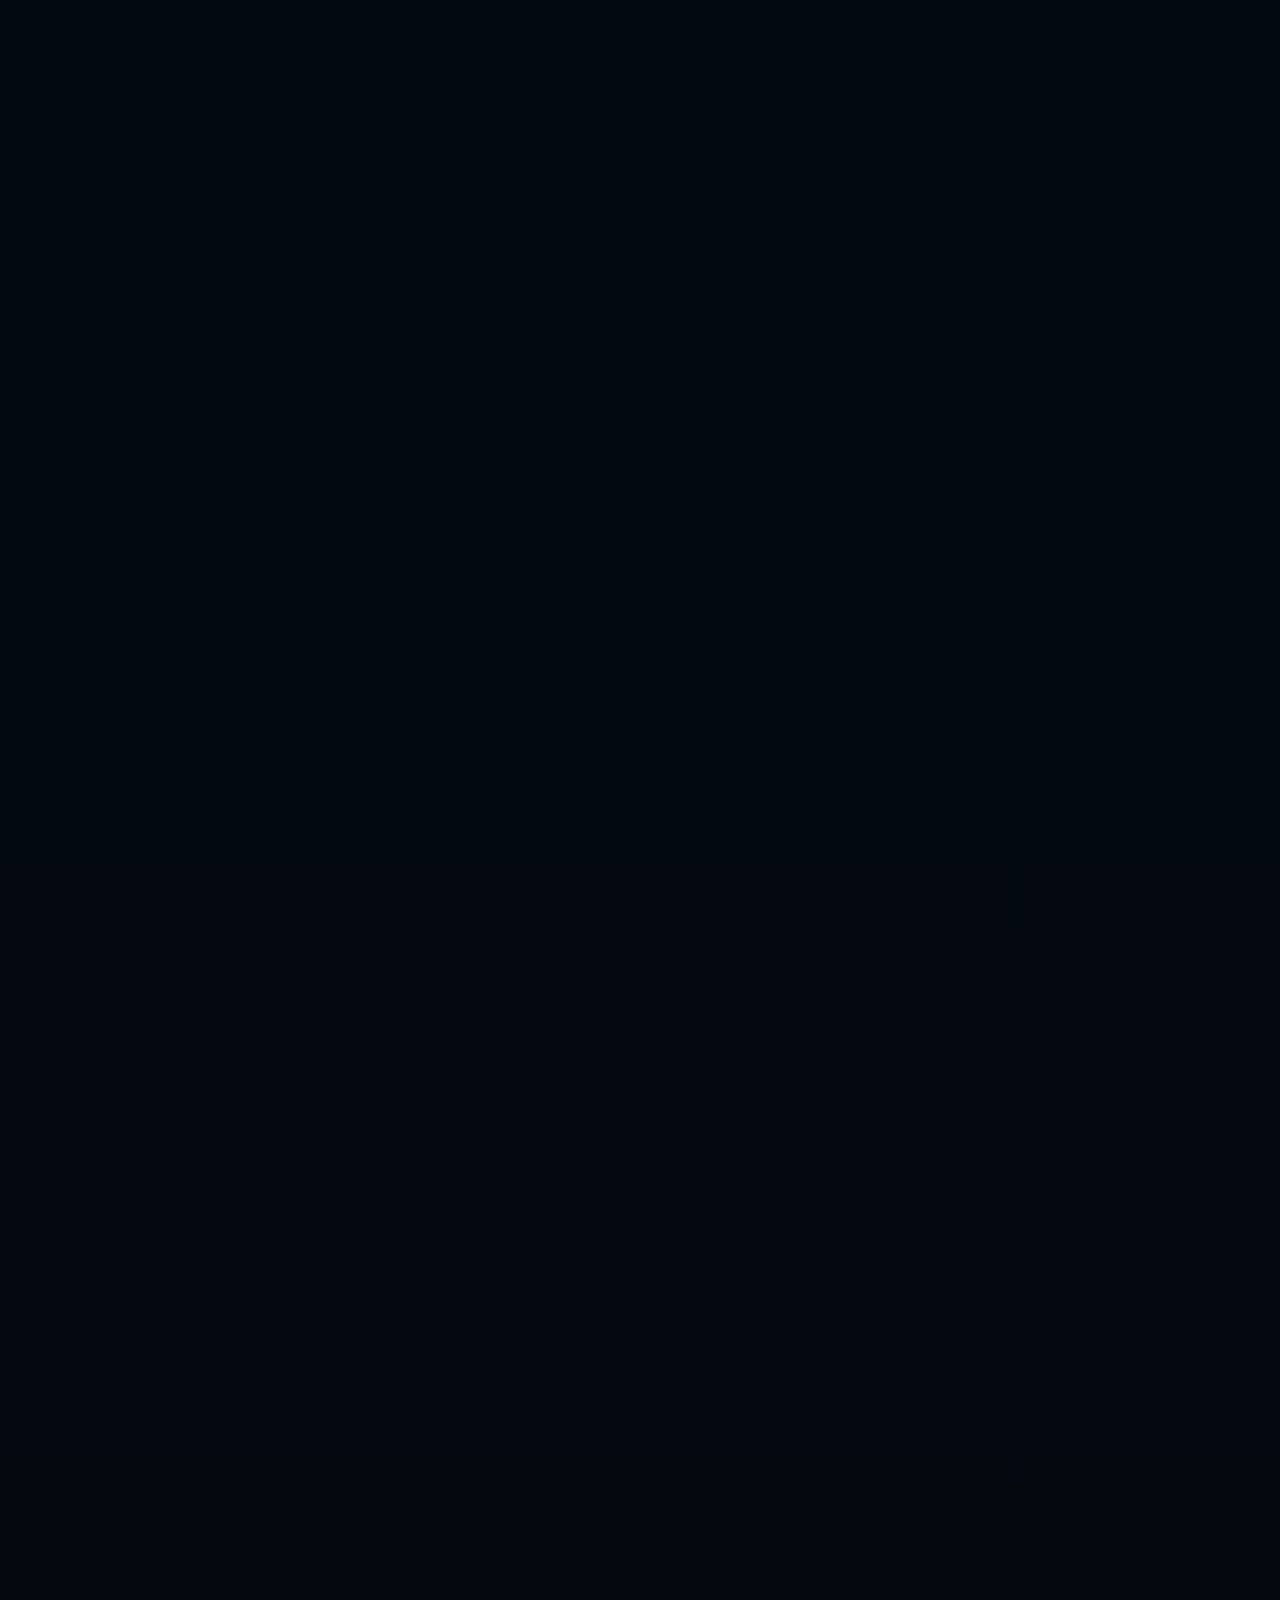
==== commit 031d052a: "feat: integrate prominent floating Google Reviews (GMB) badge for enhanced trust and credibility" ====
--- a/index.html
+++ b/index.html
@@ -2446,6 +2446,18 @@
   </footer>
 
   <!-- ===== FLOATING ELEMENTS ===== -->
+  <!-- GMB Floating Badge -->
+  <a href="https://g.page/r/CVqs4pADf8r7EBM/review" target="_blank" rel="noopener noreferrer" class="gmb-float" aria-label="Review us on Google">
+    <div class="gmb-icon-wrapper">
+      <img src="https://upload.wikimedia.org/wikipedia/commons/5/53/Google_%22G%22_Logo.svg" alt="Google" class="gmb-icon">
+    </div>
+    <div class="gmb-text">
+      <div class="gmb-stars">
+        <i class="fas fa-star"></i><i class="fas fa-star"></i><i class="fas fa-star"></i><i class="fas fa-star"></i><i class="fas fa-star"></i>
+      </div>
+      <span>Review us on Google</span>
+    </div>
+  </a>
   <!-- WhatsApp Floating Button -->
   <a href="https://wa.me/916204811752?text=Hi%20BS%20SOFTTECH%2C%20I%20am%20interested%20in%20your%20IT%20services.%20Please%20share%20more%20details." 
      class="whatsapp-float" id="whatsappFloat" target="_blank" rel="noopener noreferrer" 
--- a/css/style.min.css
+++ b/css/style.min.css
@@ -1 +1 @@
-:root{--primary:#0261F4;--primary-light:#3D85F7;--primary-dark:#0148C0;--primary-glow:rgba(2, 97, 244, 0.35);--secondary:#00CFFF;--accent:#FF6B00;--accent-light:#FF8C38;--success:#10D876;--warning:#FFB800;--danger:#FF4560;--bg-base:#03080F;--bg-dark:#06101E;--bg-card:#091628;--bg-card-hover:#0C1F3A;--bg-glass:rgba(9, 22, 40, 0.7);--border:rgba(255, 255, 255, 0.08);--border-bright:rgba(2, 97, 244, 0.4);--text-primary:#F0F6FF;--text-secondary:#7A9ABF;--text-muted:#4A6A8A;--gradient-main:linear-gradient(135deg, #0261F4 0%, #00CFFF 100%);--gradient-warm:linear-gradient(135deg, #FF6B00 0%, #FF0080 100%);--gradient-green:linear-gradient(135deg, #10D876 0%, #00CFFF 100%);--gradient-purple:linear-gradient(135deg, #7C3AED 0%, #EC4899 100%);--gradient-dark:linear-gradient(135deg, #091628 0%, #03080F 100%);--font-head:'Poppins',sans-serif;--font-body:'Inter',sans-serif;--radius-sm:6px;--radius-md:12px;--radius-lg:20px;--radius-xl:32px;--radius-full:999px;--shadow-sm:0 2px 12px rgba(0, 0, 0, 0.3);--shadow-md:0 8px 32px rgba(0, 0, 0, 0.4);--shadow-lg:0 20px 60px rgba(0, 0, 0, 0.5);--shadow-glow:0 0 40px rgba(2, 97, 244, 0.25);--transition-fast:all 0.2s ease;--transition-med:all 0.35s ease;--transition-slow:all 0.6s cubic-bezier(0.4, 0, 0.2, 1);--nav-height:70px;--topbar-height:36px;--container-max:1360px;--container-pad:clamp(16px, 4vw, 60px)}*,::after,::before{box-sizing:border-box;margin:0;padding:0}::-webkit-scrollbar{width:8px}::-webkit-scrollbar-track{background:var(--bg-dark)}::-webkit-scrollbar-thumb{background:linear-gradient(180deg,var(--primary) 0,var(--secondary) 100%);border-radius:4px}::-webkit-scrollbar-thumb:hover{background:var(--primary-light)}::selection{background:rgba(2,97,244,.35);color:#fff}:focus-visible{outline:2px solid var(--secondary);outline-offset:3px;border-radius:4px}.skip-to-main{position:fixed;top:-100%;left:50%;transform:translateX(-50%);background:var(--primary);color:#fff;padding:12px 24px;border-radius:0 0 var(--radius-md) var(--radius-md);z-index:100000;font-weight:600;font-size:.9rem;transition:top .3s ease}.skip-to-main:focus{top:0}html{scroll-behavior:smooth;font-size:16px;-webkit-text-size-adjust:100%;scrollbar-color:var(--primary) var(--bg-dark);scrollbar-width:thin}body{font-family:var(--font-body);background-color:var(--bg-base);color:var(--text-primary);line-height:1.7;overflow-x:hidden;-webkit-font-smoothing:antialiased;-moz-osx-font-smoothing:grayscale}a{color:inherit;text-decoration:none;transition:var(--transition-fast)}ol,ul{list-style:none}img{max-width:100%;height:auto;display:block}button{font-family:var(--font-body);cursor:pointer;border:none;outline:0;background:0 0}input,select,textarea{font-family:var(--font-body);outline:0}h1,h2,h3,h4,h5,h6{font-family:var(--font-head);font-weight:700;line-height:1.25;color:var(--text-primary)}section:not(:first-of-type){content-visibility:auto;contain-intrinsic-size:auto 600px}.about-tabs,.nav-links,.service-tabs,.tech-categories{-webkit-overflow-scrolling:touch}.container{width:100%;max-width:var(--container-max);margin-inline:auto;padding-inline:var(--container-pad)}.gradient-text{background:linear-gradient(135deg,#0261f4,#00cfff,#7c3aed,#00cfff,#0261f4);background-size:300% 300%;animation:gradientShift 4s ease infinite;-webkit-background-clip:text;-webkit-text-fill-color:transparent;background-clip:text}.section-tag{display:inline-block;background:linear-gradient(135deg,rgba(2,97,244,.15),rgba(0,207,255,.08));color:var(--secondary);border:1px solid transparent;background-image:linear-gradient(135deg,rgba(2,97,244,.15),rgba(0,207,255,.08)),linear-gradient(135deg,rgba(0,207,255,.4),rgba(2,97,244,.2),rgba(124,58,237,.3));background-origin:border-box;background-clip:padding-box,border-box;padding:6px 20px;border-radius:var(--radius-full);font-size:.78rem;font-weight:600;letter-spacing:.08em;text-transform:uppercase;margin-bottom:18px;backdrop-filter:blur(6px)}.section-title{font-size:clamp(1.8rem, 3.5vw, 2.8rem);font-weight:800;color:var(--text-primary);margin-bottom:18px;opacity:0;transform:translateY(20px);transition:opacity .8s cubic-bezier(.22,1,.36,1),transform .8s cubic-bezier(.22,1,.36,1)}.section-title.title-visible{opacity:1;transform:translateY(0)}.section-desc{font-size:1rem;color:var(--text-secondary);max-width:640px;line-height:1.8}.section-header{text-align:center;margin-bottom:56px}.section-header .section-desc{margin-inline:auto}.section-header::after{content:'';display:block;width:60px;height:3px;background:var(--gradient-main);border-radius:2px;margin:24px auto 0}.btn-ghost-lg,.btn-outline-white,.btn-primary-lg,.btn-white{display:inline-flex;align-items:center;gap:10px;padding:14px 30px;border-radius:var(--radius-full);font-size:.95rem;font-weight:600;transition:var(--transition-med);position:relative;overflow:hidden;white-space:nowrap}.btn-primary-lg{background:linear-gradient(135deg,#0261f4,#00cfff,#0261f4);background-size:200% 200%;animation:gradientShift 3s ease infinite;color:#fff;box-shadow:0 4px 24px var(--primary-glow)}.btn-primary-lg::after{content:'';position:absolute;top:0;left:-100%;width:70%;height:100%;background:linear-gradient(90deg,transparent 0,rgba(255,255,255,.15) 50%,transparent 100%);transition:left .5s ease}.btn-primary-lg:hover::after{left:120%}.btn-primary-lg:hover{transform:translateY(-3px);box-shadow:0 8px 36px rgba(2,97,244,.5);color:#fff}.btn-ghost-lg{background:linear-gradient(135deg,rgba(2,97,244,.1),rgba(0,207,255,.05));color:var(--secondary);border:1px solid transparent;background-image:linear-gradient(135deg,rgba(2,97,244,.1),rgba(0,207,255,.05)),linear-gradient(135deg,rgba(0,207,255,.4),rgba(2,97,244,.2));background-origin:border-box;background-clip:padding-box,border-box}.btn-ghost-lg:hover{background:linear-gradient(135deg,rgba(2,97,244,.2),rgba(0,207,255,.1));background-image:linear-gradient(135deg,rgba(2,97,244,.2),rgba(0,207,255,.1)),linear-gradient(135deg,rgba(0,207,255,.6),rgba(2,97,244,.4));background-origin:border-box;background-clip:padding-box,border-box;transform:translateY(-3px);color:var(--secondary);box-shadow:0 4px 20px rgba(0,207,255,.1)}.btn-white{background:#fff;color:var(--primary);font-weight:700}.btn-white:hover{transform:translateY(-3px);box-shadow:0 8px 30px rgba(255,255,255,.2);color:var(--primary-dark)}.btn-outline-white{background:0 0;color:#fff;border:2px solid transparent;background-image:linear-gradient(135deg,rgba(255,255,255,.03),transparent),linear-gradient(135deg,rgba(255,255,255,.6),rgba(0,207,255,.4));background-origin:border-box;background-clip:padding-box,border-box}.btn-outline-white:hover{background-image:linear-gradient(135deg,rgba(255,255,255,.1),rgba(0,207,255,.05)),linear-gradient(135deg,rgba(255,255,255,.8),rgba(0,207,255,.6));background-origin:border-box;background-clip:padding-box,border-box;transform:translateY(-3px);color:#fff;box-shadow:0 4px 20px rgba(255,255,255,.1)}#preloader{position:fixed;inset:0;background:var(--bg-base);z-index:9999;display:flex;align-items:center;justify-content:center;transition:opacity .5s ease,visibility .5s ease}#preloader.hidden{opacity:0;visibility:hidden;pointer-events:none}.preloader-box{text-align:center}.preloader-logo{display:flex;align-items:center;justify-content:center;margin-bottom:28px}.preloader-logo-img{height:80px;width:auto;object-fit:contain;border-radius:var(--radius-md);animation:preloaderPulse 1s ease infinite}@keyframes gradientShift{0%{background-position:0 50%}50%{background-position:100% 50%}100%{background-position:0 50%}}@keyframes preloaderPulse{0%,100%{transform:scale(1)}50%{transform:scale(1.15)}}.preloader-bar-wrap{width:220px;height:3px;background:rgba(255,255,255,.08);border-radius:var(--radius-full);overflow:hidden;margin:0 auto 16px}.preloader-bar{height:100%;width:0%;background:var(--gradient-main);border-radius:var(--radius-full);animation:loadBar 2s ease forwards}@keyframes loadBar{0%{width:0%}40%{width:55%}70%{width:80%}100%{width:100%}}.pre-tagline{color:var(--text-secondary);font-size:.85rem;letter-spacing:.1em;animation:fadeIn 1s ease}#site-header{position:fixed;top:0;left:0;right:0;z-index:1000;transition:var(--transition-med)}.top-bar{background:rgba(3,8,15,.95);border-bottom:1px solid var(--border);height:var(--topbar-height);display:flex;align-items:center;transition:var(--transition-med)}#site-header.scrolled .top-bar{height:0;overflow:hidden;border:none}.top-bar-inner{display:flex;align-items:center;justify-content:space-between;gap:20px}.top-info{display:flex;align-items:center;gap:24px}.top-info a,.top-info span{font-size:.78rem;color:var(--text-secondary);display:flex;align-items:center;gap:7px}.top-info a:hover{color:var(--secondary)}.top-info i{color:var(--primary);font-size:.72rem}.top-social{display:flex;align-items:center;gap:12px}.top-social a{color:var(--text-secondary);font-size:.78rem;width:26px;height:26px;display:flex;align-items:center;justify-content:center;border-radius:50%;background:rgba(255,255,255,.05);transition:var(--transition-fast)}.top-social a:hover{background:var(--primary);color:#fff;transform:translateY(-2px)}.navbar{background:rgba(3,8,15,.92);backdrop-filter:blur(20px);-webkit-backdrop-filter:blur(20px);border-bottom:1px solid transparent;background-image:linear-gradient(rgba(3,8,15,.92),rgba(3,8,15,.92)),linear-gradient(90deg,transparent,rgba(2,97,244,.2),rgba(0,207,255,.15),rgba(2,97,244,.2),transparent);background-size:100% 100%,100% 1px;background-position:0 0,0 100%;background-repeat:no-repeat;height:var(--nav-height);transition:var(--transition-med)}#site-header.scrolled .navbar{background:rgba(3,8,15,.98);box-shadow:0 4px 24px rgba(0,0,0,.5)}.nav-inner{display:flex;align-items:center;justify-content:space-between;height:100%;gap:8px;max-width:100%;padding-inline:var(--container-pad)}.footer-logo,.logo{display:flex;align-items:center;gap:12px;text-decoration:none;flex-shrink:0}.logo-text{font-family:var(--font-head);font-weight:800;display:flex;flex-direction:column;line-height:1.15;letter-spacing:.5px}.logo-line1{font-size:1.1rem;color:#fff;white-space:nowrap}.logo-line2{font-size:.7rem;font-weight:700;letter-spacing:3px;text-transform:uppercase;background:linear-gradient(135deg,#ffb800,gold,orange,gold,#ffb800);background-size:300% 300%;animation:gradientShift 4s ease infinite;-webkit-background-clip:text;-webkit-text-fill-color:transparent;background-clip:text}.logo-gradient{background:linear-gradient(135deg,#0261f4,#00cfff,#7c3aed,#00cfff,#0261f4);background-size:300% 300%;animation:gradientShift 4s ease infinite;-webkit-background-clip:text;-webkit-text-fill-color:transparent;background-clip:text}.logo:hover .logo-img{transform:scale(1.05)}.logo-img{height:48px;width:auto;object-fit:contain;border-radius:var(--radius-sm);transition:transform .3s ease}.navbar-logo:hover .logo-img{transform:scale(1.05)}.footer-logo-img{height:56px;width:auto;object-fit:contain;border-radius:var(--radius-sm);transition:transform .3s ease}.footer-logo:hover .footer-logo-img{transform:scale(1.05)}.nav-links{display:flex;align-items:center;gap:4px}.nav-link{font-size:.875rem;font-weight:500;color:var(--text-secondary);padding:8px 14px;border-radius:var(--radius-sm);transition:var(--transition-fast);white-space:nowrap;display:flex;align-items:center;gap:5px}.nav-link.active,.nav-link:hover{color:var(--text-primary);background:rgba(255,255,255,.06)}.has-dropdown{position:relative}.mega-menu{position:absolute;top:calc(100% + 16px);left:50%;transform:translateX(-50%);width:700px;background:var(--bg-card);border:1px solid var(--border);border-radius:var(--radius-md);padding:28px;display:grid;grid-template-columns:repeat(4,1fr);gap:24px;opacity:0;visibility:hidden;pointer-events:none;transition:var(--transition-med);box-shadow:var(--shadow-lg);z-index:100}.mega-menu::before{content:'';position:absolute;top:-6px;left:50%;transform:translateX(-50%);width:12px;height:12px;background:var(--bg-card);border-top:1px solid var(--border);border-left:1px solid var(--border);transform:translateX(-50%) rotate(45deg)}.has-dropdown:hover .mega-menu{opacity:1;visibility:visible;pointer-events:all;top:calc(100% + 8px)}.mega-col h4{font-size:.72rem;font-weight:700;letter-spacing:.12em;text-transform:uppercase;color:var(--secondary);margin-bottom:14px;padding-bottom:8px;border-bottom:1px solid var(--border)}.mega-col a{display:flex;align-items:center;gap:8px;font-size:.83rem;color:var(--text-secondary);padding:6px 0;transition:var(--transition-fast)}.mega-col a i{color:var(--primary);width:14px;font-size:.8rem}.mega-col a:hover{color:var(--text-primary);padding-left:4px}.nav-actions{display:flex;align-items:center;gap:12px;flex-shrink:0}.btn-get-quote{background:linear-gradient(135deg,#0261f4,#00cfff,#0261f4);background-size:200% 200%;animation:gradientShift 3s ease infinite;color:#fff;padding:10px 20px;border-radius:var(--radius-full);font-size:.82rem;font-weight:600;display:flex;align-items:center;gap:8px;transition:var(--transition-med);box-shadow:0 4px 20px var(--primary-glow);white-space:nowrap;flex-shrink:0}.btn-get-quote:hover{transform:translateY(-2px);box-shadow:0 8px 32px rgba(2,97,244,.5),0 0 60px rgba(0,207,255,.15);color:#fff}.hamburger{display:none;flex-direction:column;gap:5px;padding:6px;border-radius:var(--radius-sm)}.hamburger span{display:block;width:24px;height:2px;background:var(--text-primary);border-radius:var(--radius-full);transition:var(--transition-med)}.hamburger.open span:first-child{transform:rotate(45deg) translate(5px,5px)}.hamburger.open span:nth-child(2){opacity:0}.hamburger.open span:nth-child(3){transform:rotate(-45deg) translate(5px,-5px)}.hero-section{position:relative;min-height:100vh;display:flex;align-items:center;padding-top:calc(var(--nav-height) + var(--topbar-height) + 60px);padding-bottom:80px;overflow:hidden}.hero-gradient-mesh{position:absolute;inset:0;z-index:0;background:radial-gradient(ellipse 80% 50% at 20% 40%,rgba(2,97,244,.12) 0,transparent 60%),radial-gradient(ellipse 60% 60% at 80% 20%,rgba(0,207,255,.08) 0,transparent 50%),radial-gradient(ellipse 50% 70% at 50% 80%,rgba(124,58,237,.06) 0,transparent 50%);animation:meshShift 20s ease-in-out infinite alternate;pointer-events:none}@keyframes meshShift{0%{opacity:.6;filter:hue-rotate(0deg)}50%{opacity:1;filter:hue-rotate(15deg)}100%{opacity:.7;filter:hue-rotate(-10deg)}}#particle-canvas{position:absolute;inset:0;width:100%;height:100%;z-index:0}.hero-blobs{position:absolute;inset:0;z-index:0;pointer-events:none}.blob{position:absolute;border-radius:50%;filter:blur(80px);opacity:.15;animation:blobPulse 8s ease-in-out infinite}.blob-1{width:500px;height:500px;background:radial-gradient(circle,#0261f4,transparent 70%);top:-100px;left:-100px;animation-delay:0s}.blob-2{width:400px;height:400px;background:radial-gradient(circle,#00cfff,transparent 70%);top:30%;right:-80px;animation-delay:3s}.blob-3{width:350px;height:350px;background:radial-gradient(circle,#7c3aed,transparent 70%);bottom:-80px;left:40%;animation-delay:5s}@keyframes blobPulse{0%,100%{transform:scale(1) translate(0,0)}33%{transform:scale(1.08) translate(20px,-20px)}66%{transform:scale(.95) translate(-10px,15px)}}.hero-grid{position:relative;z-index:1;display:grid;grid-template-columns:1fr 1fr;align-items:center;gap:60px;min-height:70vh}.hero-content{max-width:620px}.hero-badge{display:inline-flex;align-items:center;gap:10px;background:rgba(2,97,244,.12);border:1px solid rgba(0,207,255,.25);color:var(--secondary);padding:8px 20px;border-radius:var(--radius-full);font-size:.82rem;font-weight:500;margin-bottom:28px;animation:fadeIn .8s ease both}.badge-dot{width:8px;height:8px;border-radius:50%;background:var(--success);animation:pulseDot 1.5s ease infinite}@keyframes pulseDot{0%,100%{box-shadow:0 0 0 0 rgba(16,216,118,.6)}50%{box-shadow:0 0 0 6px rgba(16,216,118,0)}}.hero-title{font-size:clamp(2.4rem, 4.5vw, 4rem);font-weight:900;line-height:1.15;margin-bottom:24px;animation:slideUp .8s ease .2s both}.cursor-blink{color:var(--primary);animation:blink .8s step-end infinite}@keyframes blink{0%,100%{opacity:1}50%{opacity:0}}.hero-desc{font-size:1.05rem;color:var(--text-secondary);line-height:1.8;margin-bottom:36px;max-width:560px;animation:slideUp .8s ease .4s both}.hero-btns{display:flex;align-items:center;gap:16px;flex-wrap:wrap;margin-bottom:48px;animation:slideUp .8s ease .6s both}.hero-mini-stats{display:flex;align-items:center;gap:0;flex-wrap:wrap;background:rgba(255,255,255,.04);border:1px solid var(--border);border-radius:var(--radius-md);padding:18px 24px;animation:slideUp .8s ease .8s both;backdrop-filter:blur(8px);-webkit-backdrop-filter:blur(8px)}.mini-stat{display:flex;flex-direction:column;align-items:center;padding:0 24px;flex:1;min-width:100px}.mini-stat:first-child{padding-left:0}.mini-stat:last-child{padding-right:0}.mnum{font-family:var(--font-head);font-size:1.5rem;font-weight:800;background:var(--gradient-main);-webkit-background-clip:text;-webkit-text-fill-color:transparent;background-clip:text}.mlabel{font-size:.72rem;color:var(--text-secondary);text-align:center}.divider-v{width:1px;height:40px;background:var(--border)}.hero-visual{display:flex;align-items:center;justify-content:center;position:relative;z-index:1}.tech-orbit{position:relative;width:380px;height:380px}.orbit-ring{position:absolute;border-radius:50%;border:1px solid rgba(2,97,244,.3)}.ring-a{inset:30px;animation:rotateA 12s linear infinite}.ring-b{inset:70px;border-color:rgba(0,207,255,.25);animation:rotateB 18s linear infinite}.ring-c{inset:0;border-color:rgba(124,58,237,.2);animation:rotateA 25s linear infinite reverse}@keyframes rotateA{from{transform:rotate(0)}to{transform:rotate(360deg)}}@keyframes rotateB{from{transform:rotate(0)}to{transform:rotate(-360deg)}}.orbit-core{position:absolute;inset:120px;background:var(--gradient-main);border-radius:50%;display:flex;align-items:center;justify-content:center;box-shadow:0 0 60px rgba(2,97,244,.5),0 0 120px rgba(2,97,244,.2);animation:corePulse 3s ease-in-out infinite}@keyframes corePulse{0%,100%{box-shadow:0 0 60px rgba(2,97,244,.5),0 0 120px rgba(2,97,244,.2)}50%{box-shadow:0 0 80px rgba(2,97,244,.7),0 0 160px rgba(2,97,244,.3)}}.core-inner{text-align:center}.core-bss{display:block;font-family:var(--font-head);font-size:1.6rem;font-weight:900;color:#fff;letter-spacing:.05em}.core-sub{display:block;font-size:.5rem;color:rgba(255,255,255,.8);letter-spacing:.2em}.orbit-dot{position:absolute;width:42px;height:42px;background:var(--bg-card);border:1px solid var(--border-bright);border-radius:50%;display:flex;flex-direction:column;align-items:center;justify-content:center;font-size:.55rem;color:var(--text-secondary);cursor:default;transition:var(--transition-fast)}.orbit-dot i{font-size:.9rem;color:var(--primary);margin-bottom:1px}.orbit-dot span{display:none}.orbit-dot:hover{background:var(--primary);border-color:var(--primary);transform:scale(1.2);z-index:2}.orbit-dot:hover i{color:#fff}.od1{top:5px;left:50%;transform:translateX(-50%)}.od2{top:20%;right:5px}.od3{bottom:20%;right:5px}.od4{bottom:5px;left:50%;transform:translateX(-50%)}.od5{bottom:20%;left:5px}.od6{top:20%;left:5px}.scroll-indicator{position:absolute;bottom:30px;left:50%;transform:translateX(-50%);display:flex;flex-direction:column;align-items:center;gap:8px;z-index:1}.scroll-mouse{width:24px;height:38px;border:2px solid rgba(255,255,255,.3);border-radius:12px;display:flex;justify-content:center;padding-top:6px}.scroll-wheel{width:3px;height:8px;background:var(--secondary);border-radius:var(--radius-full);animation:scrollWheel 2s ease infinite}@keyframes scrollWheel{0%{transform:translateY(0);opacity:1}100%{transform:translateY(12px);opacity:0}}.scroll-indicator span{font-size:.7rem;color:var(--text-muted);letter-spacing:.15em;text-transform:uppercase}.hero-ceo-quote{text-align:center;padding:0 20px;margin-top:-10px;margin-bottom:10px}.hero-ceo-quote blockquote{font-family:var(--font-head);font-size:1.15rem;font-style:italic;color:var(--text-secondary);line-height:1.7;max-width:640px;margin:0 auto;position:relative;padding:20px 0}.hero-ceo-quote blockquote::before{content:'\201C';font-size:4rem;color:var(--primary);position:absolute;top:-10px;left:-20px;opacity:.3;font-family:Georgia,serif}.hero-ceo-quote cite{display:block;margin-top:12px;font-size:.85rem;font-style:normal;color:var(--text-muted);letter-spacing:.05em}.hero-ceo-quote cite strong{color:var(--primary-light)}.chip-partner{background:rgba(2,97,244,.1)!important;border-color:rgba(2,97,244,.3)!important}.chip-partner:hover{background:rgba(2,97,244,.2)!important;border-color:var(--primary)!important}.clients-section{padding:40px 0;border-top:1px solid var(--border);border-bottom:1px solid var(--border);background:var(--bg-dark);overflow:hidden}.clients-label{text-align:center;font-size:.78rem;color:var(--text-muted);letter-spacing:.1em;text-transform:uppercase;font-weight:600;margin-bottom:20px}.marquee-track{overflow:hidden;width:100%}.marquee-inner{display:flex;gap:20px;width:max-content;animation:marqueeScroll 30s linear infinite}@keyframes marqueeScroll{0%{transform:translateX(0)}100%{transform:translateX(-50%)}}.marquee-inner:hover{animation-play-state:paused}.client-chip{display:inline-flex;align-items:center;gap:10px;background:rgba(255,255,255,.05);border:1px solid var(--border);padding:10px 22px;border-radius:var(--radius-full);font-size:.85rem;font-weight:500;color:var(--text-secondary);white-space:nowrap;transition:var(--transition-fast)}.client-chip:hover{background:rgba(2,97,244,.15);border-color:var(--border-bright);color:var(--text-primary)}.client-chip i{font-size:1rem;color:var(--primary-light)}.stats-section{padding:80px 0;background:var(--bg-dark);position:relative}.stats-section::before{content:'';position:absolute;inset:0;background:radial-gradient(ellipse 60% 50% at 10% 50%,rgba(2,97,244,.06) 0,transparent 60%),radial-gradient(ellipse 50% 60% at 90% 50%,rgba(0,207,255,.04) 0,transparent 60%);pointer-events:none}.stats-grid{display:grid;grid-template-columns:repeat(6,1fr);gap:20px}.stat-card{background:var(--bg-card);border:1px solid var(--border);border-radius:var(--radius-md);padding:28px 20px;text-align:center;transition:var(--transition-med);position:relative;overflow:hidden}.stat-card::before{content:'';position:absolute;inset:0;background:var(--gradient-main);opacity:0;transition:var(--transition-med)}.stat-card::after{content:'';position:absolute;top:0;left:0;right:0;height:2px;background:var(--gradient-main);transform:scaleX(0);transition:transform .4s ease}.stat-card:hover{transform:translateY(-6px);border-color:transparent;box-shadow:0 0 40px rgba(2,97,244,.2),0 0 80px rgba(0,207,255,.06);background-image:linear-gradient(var(--bg-card),var(--bg-card)),linear-gradient(135deg,rgba(2,97,244,.6),rgba(0,207,255,.4));background-origin:border-box;background-clip:padding-box,border-box}.stat-card:hover::before{opacity:.05}.stat-card:hover::after{transform:scaleX(1)}.stat-icon{position:relative;font-size:1.5rem;margin-bottom:12px;background:linear-gradient(135deg,#0261f4,#00cfff,#7c3aed);background-size:200% 200%;animation:gradientShift 3s ease infinite;-webkit-background-clip:text;-webkit-text-fill-color:transparent;background-clip:text}.stat-num{position:relative;font-family:var(--font-head);font-size:2.2rem;font-weight:900;background:linear-gradient(135deg,#00cfff,#0261f4,#7c3aed);background-size:200% 200%;animation:gradientShift 3s ease infinite;-webkit-background-clip:text;-webkit-text-fill-color:transparent;background-clip:text;display:inline}.stat-plus{display:inline;font-family:var(--font-head);font-size:1.5rem;font-weight:900;background:linear-gradient(135deg,#00cfff,#0261f4,#7c3aed);background-size:200% 200%;animation:gradientShift 3s ease infinite;-webkit-background-clip:text;-webkit-text-fill-color:transparent;background-clip:text}.stat-label{position:relative;font-size:.78rem;color:var(--text-secondary);margin-top:6px;font-weight:500}.services-section{padding:100px 0;position:relative;background:linear-gradient(180deg,var(--bg-base) 0,rgba(2,97,244,.02) 50%,var(--bg-base) 100%)}.services-section::after{content:'';position:absolute;top:0;left:0;right:0;height:1px;background:linear-gradient(90deg,transparent,rgba(2,97,244,.3),rgba(0,207,255,.3),transparent)}.service-tabs{display:flex;gap:10px;flex-wrap:wrap;justify-content:center;margin-bottom:48px}.stab{padding:10px 24px;border-radius:var(--radius-full);font-size:.875rem;font-weight:500;color:var(--text-secondary);background:rgba(255,255,255,.05);border:1px solid var(--border);transition:var(--transition-fast)}.stab:hover{color:var(--text-primary);background:rgba(2,97,244,.1);border-color:rgba(2,97,244,.4)}.stab.active{background:var(--gradient-main);color:#fff;border-color:transparent;box-shadow:0 4px 20px var(--primary-glow)}.services-grid{display:grid;grid-template-columns:repeat(4,1fr);gap:24px}.service-card{background:var(--bg-card);border:1px solid var(--border);border-radius:var(--radius-md);padding:32px 28px;transition:var(--transition-med);position:relative;overflow:hidden;display:flex;flex-direction:column;gap:14px}.service-card::before{content:'';position:absolute;top:0;left:0;right:0;height:3px;background:var(--gradient-main);transform:scaleX(0);transform-origin:left;transition:transform .35s ease}.service-card:hover{transform:translateY(-6px);background:var(--bg-card-hover);border-color:transparent;box-shadow:0 20px 50px rgba(0,0,0,.3),0 0 30px rgba(2,97,244,.15),0 0 60px rgba(0,207,255,.05);background-image:linear-gradient(var(--bg-card-hover),var(--bg-card-hover)),linear-gradient(135deg,rgba(2,97,244,.5),rgba(0,207,255,.5),rgba(124,58,237,.3));background-origin:border-box;background-clip:padding-box,border-box}.service-card:hover::before{transform:scaleX(1)}.service-card.hidden-filter{display:none}.sc-icon{width:54px;height:54px;border-radius:var(--radius-md);display:flex;align-items:center;justify-content:center;font-size:1.4rem;transition:var(--transition-med)}.service-card:hover .sc-icon{transform:scale(1.1) rotate(-5deg);box-shadow:0 0 25px rgba(2,97,244,.25),0 0 50px rgba(0,207,255,.08)}.sc-blue{background:linear-gradient(135deg,rgba(2,97,244,.2),rgba(0,207,255,.1));color:var(--primary-light)}.sc-purple{background:linear-gradient(135deg,rgba(124,58,237,.2),rgba(236,72,153,.1));color:#a78bfa}.sc-green{background:linear-gradient(135deg,rgba(16,216,118,.2),rgba(0,207,255,.1));color:var(--success)}.sc-orange{background:linear-gradient(135deg,rgba(255,107,0,.2),rgba(255,0,128,.08));color:var(--accent-light)}.sc-cyan{background:linear-gradient(135deg,rgba(0,207,255,.2),rgba(2,97,244,.1));color:var(--secondary)}.service-card h3{font-size:1rem;font-weight:700;color:var(--text-primary)}.service-card p{font-size:.875rem;color:var(--text-secondary);line-height:1.7;flex-grow:1}.sc-tags{display:flex;flex-wrap:wrap;gap:6px}.sc-tags li{padding:3px 10px;background:rgba(255,255,255,.06);border:1px solid var(--border);border-radius:var(--radius-full);font-size:.7rem;color:var(--text-secondary);font-weight:500}.sc-link{display:inline-flex;align-items:center;gap:6px;font-size:.82rem;font-weight:600;color:var(--primary-light);margin-top:auto;transition:var(--transition-fast)}.sc-link:hover{color:var(--secondary);gap:10px}.services-cta{text-align:center;margin-top:56px}.services-cta p{color:var(--text-secondary);margin-bottom:20px;font-size:1rem}.services-cta strong{color:var(--text-primary)}.why-section{padding:100px 0;background:var(--bg-dark);position:relative}.why-section::before{content:'';position:absolute;inset:0;background:radial-gradient(ellipse 70% 50% at 80% 30%,rgba(124,58,237,.05) 0,transparent 60%),radial-gradient(ellipse 50% 50% at 20% 70%,rgba(2,97,244,.04) 0,transparent 60%);pointer-events:none}.why-grid{display:grid;grid-template-columns:1fr 1fr;gap:80px;align-items:center}.why-content .section-desc{max-width:100%;margin-bottom:40px}.why-features{display:flex;flex-direction:column;gap:24px;margin-bottom:40px}.why-feat{display:flex;align-items:flex-start;gap:18px}.wf-icon{width:48px;height:48px;min-width:48px;background:rgba(2,97,244,.15);border:1px solid rgba(2,97,244,.3);border-radius:var(--radius-md);display:flex;align-items:center;justify-content:center;font-size:1.1rem;color:var(--primary-light);transition:var(--transition-med)}.why-feat:hover .wf-icon{background:var(--gradient-main);border-color:transparent;color:#fff}.why-feat h4{font-size:.95rem;font-weight:700;margin-bottom:4px}.why-feat p{font-size:.875rem;color:var(--text-secondary)}.why-visual{position:relative}.why-cards-stack{position:relative;width:360px;height:360px;margin:0 auto}.wstack-card{position:absolute;display:flex;align-items:center;gap:12px;padding:16px 20px;border-radius:var(--radius-md);font-size:.85rem;font-weight:500;color:var(--text-primary);border:1px solid var(--border);background:var(--bg-card);backdrop-filter:blur(10px);box-shadow:var(--shadow-md);animation:floatCard 4s ease-in-out infinite}.wstack-card i{font-size:1.2rem}.wsc-1{top:0;left:0;animation-delay:0s}.wsc-1 i{color:var(--success)}.wsc-2{top:80px;right:0;animation-delay:1s}.wsc-2 i{color:var(--warning)}.wsc-3{top:180px;left:20px;animation-delay:2s}.wsc-3 i{color:var(--secondary)}.wsc-4{bottom:0;right:20px;animation-delay:3s}.wsc-4 i{color:var(--primary-light)}@keyframes floatCard{0%,100%{transform:translateY(0)}50%{transform:translateY(-10px)}}.wstack-badge{position:absolute;top:50%;left:50%;transform:translate(-50%,-50%);width:90px;height:90px;background:var(--gradient-main);border-radius:50%;display:flex;align-items:center;justify-content:center;text-align:center;font-family:var(--font-head);font-size:.75rem;font-weight:800;color:#fff;line-height:1.3;box-shadow:0 0 40px rgba(2,97,244,.5);animation:corePulse 3s ease-in-out infinite}.about-section{padding:100px 0;position:relative;background:linear-gradient(180deg,var(--bg-base) 0,rgba(0,207,255,.02) 50%,var(--bg-base) 100%)}.about-tabs-wrap{background:var(--bg-card);border:1px solid var(--border);border-radius:var(--radius-lg);overflow:hidden}.about-tabs{display:flex;border-bottom:1px solid var(--border)}.atab{flex:1;padding:18px 20px;font-size:.88rem;font-weight:600;color:var(--text-secondary);transition:var(--transition-fast);border-bottom:3px solid transparent}.atab:hover{color:var(--text-primary);background:rgba(255,255,255,.03)}.atab.active{color:var(--primary-light);background:rgba(2,97,244,.08);border-bottom-color:var(--primary)}.about-tab-content{display:none;padding:48px;animation:fadeIn .5s ease}.about-tab-content.active{display:block}.about-tab-grid{display:grid;grid-template-columns:1fr 260px;gap:48px;align-items:center}.about-tab-text h3{font-size:1.5rem;font-weight:800;margin-bottom:18px;background:var(--gradient-main);-webkit-background-clip:text;-webkit-text-fill-color:transparent;background-clip:text}.about-tab-text p{font-size:.95rem;color:var(--text-secondary);line-height:1.8;margin-bottom:16px}.about-highlights{display:flex;flex-direction:column;gap:10px;margin-top:24px}.ah-item{display:flex;align-items:center;gap:12px;font-size:.875rem;color:var(--text-secondary)}.ah-item i{color:var(--success);font-size:.8rem;flex-shrink:0}.about-tab-visual{width:200px;height:200px;border-radius:50%;display:flex;align-items:center;justify-content:center;margin:0 auto}.mission-visual{background:radial-gradient(circle,rgba(2,97,244,.25) 0,transparent 70%)}.vision-visual{background:radial-gradient(circle,rgba(0,207,255,.25) 0,transparent 70%)}.av-icon{font-size:4rem;background:var(--gradient-main);-webkit-background-clip:text;-webkit-text-fill-color:transparent;background-clip:text;animation:corePulse 3s ease-in-out infinite}.values-grid{display:grid;grid-template-columns:repeat(3,1fr);gap:28px}.value-item{text-align:center;padding:28px 20px;border:1px solid var(--border);border-radius:var(--radius-md);background:rgba(255,255,255,.02);transition:var(--transition-med)}.value-item:hover{border-color:var(--border-bright);background:rgba(2,97,244,.08);transform:translateY(-4px)}.vi-icon{width:56px;height:56px;border-radius:var(--radius-md);background:rgba(2,97,244,.15);display:flex;align-items:center;justify-content:center;font-size:1.4rem;color:var(--primary-light);margin:0 auto 16px;transition:var(--transition-med)}.value-item:hover .vi-icon{background:var(--gradient-main);color:#fff}.value-item h4{font-size:.95rem;margin-bottom:8px}.value-item p{font-size:.82rem;color:var(--text-secondary);line-height:1.6}.timeline{position:relative;padding-left:40px}.timeline::before{content:'';position:absolute;left:8px;top:0;bottom:0;width:2px;background:linear-gradient(to bottom,var(--primary),transparent)}.timeline-item{position:relative;padding-bottom:32px}.tl-dot{position:absolute;left:-36px;top:4px;width:16px;height:16px;border-radius:50%;background:var(--bg-card);border:2px solid var(--primary)}.tl-current{background:var(--primary);box-shadow:0 0 16px rgba(2,97,244,.6)}.tl-year{display:inline-block;background:rgba(2,97,244,.15);color:var(--primary-light);padding:2px 12px;border-radius:var(--radius-full);font-size:.75rem;font-weight:600;margin-bottom:6px}.tl-content h4{font-size:.95rem;margin-bottom:4px}.tl-content p{font-size:.85rem;color:var(--text-secondary);line-height:1.6}.tech-section{padding:100px 0;background:var(--bg-dark);position:relative}.tech-section::before{content:'';position:absolute;inset:0;background:radial-gradient(ellipse 60% 40% at 50% 0,rgba(0,207,255,.06) 0,transparent 70%);pointer-events:none}.tech-categories{display:grid;grid-template-columns:repeat(3,1fr);gap:24px}.tech-cat{background:var(--bg-card);border:1px solid var(--border);border-radius:var(--radius-md);padding:28px;transition:var(--transition-med)}.tech-cat:hover{border-color:transparent;transform:translateY(-4px);box-shadow:0 0 40px rgba(0,207,255,.12),0 0 80px rgba(2,97,244,.06);background-image:linear-gradient(var(--bg-card),var(--bg-card)),linear-gradient(135deg,rgba(0,207,255,.5),rgba(2,97,244,.4),rgba(124,58,237,.3));background-origin:border-box;background-clip:padding-box,border-box}.tc-title{font-size:.85rem;font-weight:700;color:var(--secondary);letter-spacing:.05em;text-transform:uppercase;margin-bottom:16px;display:flex;align-items:center;gap:8px}.tech-pills{display:flex;flex-wrap:wrap;gap:8px}.tp{display:inline-flex;align-items:center;gap:6px;padding:6px 14px;background:rgba(255,255,255,.04);border:1px solid var(--border);border-radius:var(--radius-full);font-size:.78rem;font-weight:500;color:var(--text-secondary);transition:var(--transition-fast)}.tp:hover{background:rgba(2,97,244,.15);border-color:rgba(2,97,244,.4);color:var(--text-primary)}.industries-section{padding:100px 0;background:var(--bg-base);position:relative}.industries-section::before{content:'';position:absolute;inset:0;background:radial-gradient(ellipse 70% 50% at 20% 20%,rgba(16,216,118,.04) 0,transparent 60%),radial-gradient(ellipse 50% 60% at 80% 80%,rgba(2,97,244,.04) 0,transparent 60%);pointer-events:none}.industries-grid{display:grid;grid-template-columns:repeat(4,1fr);gap:24px;margin-top:60px}.industry-card{background:var(--bg-card);border:1px solid var(--border-default);border-radius:var(--radius-lg);padding:32px 24px;text-align:center;transition:all .4s var(--ease-smooth);position:relative;overflow:hidden}.industry-card::before{content:'';position:absolute;top:0;left:0;right:0;height:3px;background:linear-gradient(90deg,var(--primary),var(--secondary));transform:scaleX(0);transition:transform .4s var(--ease-smooth)}.industry-card:hover{border-color:transparent;transform:translateY(-6px);box-shadow:0 20px 40px rgba(2,97,244,.12),0 0 60px rgba(0,207,255,.05);background-image:linear-gradient(var(--bg-card),var(--bg-card)),linear-gradient(135deg,rgba(2,97,244,.5),rgba(0,207,255,.4),rgba(16,216,118,.3));background-origin:border-box;background-clip:padding-box,border-box}.industry-card:hover::before{transform:scaleX(1)}.ind-icon{width:60px;height:60px;border-radius:var(--radius-md);background:linear-gradient(135deg,rgba(2,97,244,.15),rgba(0,207,255,.1));display:flex;align-items:center;justify-content:center;margin:0 auto 16px;font-size:1.4rem;color:var(--primary-light);transition:all .3s ease}.industry-card:hover .ind-icon{background:linear-gradient(135deg,var(--primary),var(--secondary));color:#fff;transform:scale(1.1)}.industry-card h3{font-family:var(--font-head);font-size:1rem;font-weight:700;color:var(--text-primary);margin-bottom:8px}.industry-card p{font-size:.82rem;color:var(--text-muted);line-height:1.6}.portfolio-section{padding:100px 0;position:relative;background:linear-gradient(180deg,var(--bg-base) 0,rgba(124,58,237,.02) 50%,var(--bg-base) 100%)}.portfolio-filters{display:flex;gap:10px;justify-content:center;flex-wrap:wrap;margin-bottom:48px}.pfbtn{padding:10px 24px;border-radius:var(--radius-full);font-size:.875rem;font-weight:500;color:var(--text-secondary);background:rgba(255,255,255,.05);border:1px solid var(--border);transition:var(--transition-fast)}.pfbtn:hover{color:var(--text-primary);background:rgba(2,97,244,.1)}.pfbtn.active{background:var(--gradient-main);color:#fff;border-color:transparent;box-shadow:0 4px 20px var(--primary-glow)}.portfolio-grid{display:grid;grid-template-columns:repeat(3,1fr);gap:24px}.portfolio-card{border-radius:var(--radius-md);overflow:hidden;transition:var(--transition-med)}.portfolio-card:hover{transform:translateY(-8px);box-shadow:0 30px 70px rgba(0,0,0,.5)}.portfolio-card.pf-hidden{display:none}.pc-img{height:300px;position:relative;border-radius:var(--radius-md);overflow:hidden;cursor:pointer;background-color:#0a1628}.pc-img>img{position:absolute;inset:0;width:100%;height:100%;object-fit:cover;display:block;transition:transform .5s ease}.pc-img:hover>img{transform:scale(1.08)}.pc-overlay{position:absolute;inset:0;background:linear-gradient(180deg,transparent 0,transparent 35%,rgba(3,8,15,.85) 75%,rgba(3,8,15,.95) 100%);padding:28px;display:flex;flex-direction:column;justify-content:flex-end;transition:background .4s ease}.pc-cat{font-size:.72rem;font-weight:700;letter-spacing:.1em;text-transform:uppercase;color:var(--secondary);margin-bottom:8px;transition:var(--transition-med)}.pc-overlay h3{font-size:1.1rem;font-weight:700;margin-bottom:6px;color:#fff;transition:transform .35s ease}.pc-overlay p{font-size:.82rem;color:var(--text-secondary);line-height:1.6;max-height:0;overflow:hidden;opacity:0;margin-bottom:0;transition:max-height .4s ease,opacity .35s ease 80ms,margin-bottom .4s ease}.pc-overlay .pc-tags{max-height:0;overflow:hidden;opacity:0;transition:max-height .4s ease .1s,opacity .35s ease .12s}.pc-img:hover .pc-overlay{background:linear-gradient(180deg,rgba(3,8,15,.2) 0,rgba(3,8,15,.88) 45%,rgba(3,8,15,.97) 100%)}.pc-img:hover .pc-overlay h3{transform:translateY(-3px)}.pc-img:hover .pc-overlay p{max-height:120px;opacity:1;margin-bottom:14px}.pc-img:hover .pc-overlay .pc-tags{max-height:60px;opacity:1}.pc-tags{display:flex;gap:6px;flex-wrap:wrap}.pc-tags span{padding:3px 10px;background:rgba(2,97,244,.2);border:1px solid rgba(2,97,244,.4);border-radius:var(--radius-full);font-size:.72rem;color:var(--secondary)}.portfolio-cta{text-align:center;margin-top:48px}.pc-impact{display:flex;gap:16px;margin-top:12px;flex-wrap:wrap}.pc-impact span{display:inline-flex;align-items:center;gap:5px;font-size:.72rem;font-weight:600;color:var(--secondary);background:rgba(0,207,255,.1);border:1px solid rgba(0,207,255,.2);border-radius:var(--radius-full);padding:4px 10px}.pc-impact span i{font-size:.65rem}.process-section{padding:100px 0;background:var(--bg-dark);position:relative}.process-section::before{content:'';position:absolute;inset:0;background:radial-gradient(ellipse 50% 50% at 50% 50%,rgba(2,97,244,.05) 0,transparent 70%);pointer-events:none}.process-steps{display:flex;align-items:flex-start;gap:0;margin-top:20px}.process-step{flex:1;text-align:center;padding:32px 20px;border:1px solid var(--border);border-radius:var(--radius-md);background:var(--bg-card);position:relative;transition:var(--transition-med)}.process-step:hover{border-color:transparent;transform:translateY(-6px);box-shadow:0 0 40px rgba(2,97,244,.15),0 0 80px rgba(124,58,237,.05);background-image:linear-gradient(var(--bg-card),var(--bg-card)),linear-gradient(135deg,rgba(2,97,244,.5),rgba(124,58,237,.4));background-origin:border-box;background-clip:padding-box,border-box}.ps-num{font-family:var(--font-head);font-size:2.5rem;font-weight:900;background:var(--gradient-main);-webkit-background-clip:text;-webkit-text-fill-color:transparent;background-clip:text;line-height:1;margin-bottom:12px;opacity:.4;transition:opacity .35s ease}.process-step:hover .ps-num{opacity:1}.ps-icon{font-size:1.8rem;background:var(--gradient-main);-webkit-background-clip:text;-webkit-text-fill-color:transparent;background-clip:text;margin-bottom:16px;transition:transform .35s ease}.process-step:hover .ps-icon{transform:scale(1.15)}.process-step h4{font-size:.9rem;font-weight:700;margin-bottom:10px}.process-step p{font-size:.8rem;color:var(--text-secondary);line-height:1.6}.ps-arrow{color:var(--text-muted);font-size:1rem;padding:0 8px;align-self:center;flex-shrink:0}.testimonials-section{padding:100px 0;background:var(--bg-dark);position:relative}.testimonials-section::before{content:'';position:absolute;inset:0;background:radial-gradient(ellipse 60% 60% at 30% 60%,rgba(255,107,0,.04) 0,transparent 60%),radial-gradient(ellipse 50% 50% at 70% 30%,rgba(2,97,244,.03) 0,transparent 60%);pointer-events:none}.testimonial-swiper{padding:20px 10px 60px!important}.testi-card{background:var(--bg-card);border:1px solid var(--border);border-left:3px solid var(--primary);border-radius:var(--radius-lg);padding:40px;position:relative;transition:var(--transition-med)}.testi-card:hover{border-left-color:var(--secondary);border-color:transparent;border-left:3px solid var(--secondary);box-shadow:0 8px 40px rgba(0,0,0,.3),0 0 40px rgba(2,97,244,.08);background-image:linear-gradient(var(--bg-card),var(--bg-card)),linear-gradient(180deg,rgba(0,207,255,.4),rgba(2,97,244,.3),rgba(255,107,0,.2));background-origin:border-box;background-clip:padding-box,border-box}.testi-card::before{content:'\201C';position:absolute;top:20px;right:30px;font-size:6rem;line-height:1;font-family:Georgia,serif;color:var(--primary);opacity:.15}.testi-stars{color:var(--warning);font-size:1rem;letter-spacing:2px;margin-bottom:20px}.testi-card blockquote{font-size:.95rem;color:var(--text-secondary);line-height:1.8;margin-bottom:28px;font-style:italic}.testi-author{display:flex;align-items:center;gap:16px}.ta-avatar{width:52px;height:52px;border-radius:50%;display:flex;align-items:center;justify-content:center;font-family:var(--font-head);font-size:.9rem;font-weight:800;color:#fff;flex-shrink:0}.ta-av1{background:linear-gradient(135deg,#0261f4,#00cfff)}.ta-av2{background:linear-gradient(135deg,#7c3aed,#ec4899)}.ta-av3{background:linear-gradient(135deg,#10d876,#0261f4)}.ta-av4{background:linear-gradient(135deg,#ff6b00,#ff0080)}.ta-av5{background:linear-gradient(135deg,#00cfff,#7c3aed)}.testi-author strong{display:block;font-size:.92rem;font-weight:700;margin-bottom:2px}.testi-author span{display:block;font-size:.78rem;color:var(--text-secondary)}.ta-location{color:var(--text-muted)!important;font-size:.72rem!important}.ta-location i{color:var(--primary-light);margin-right:3px}.testimonial-swiper .swiper-pagination-bullet{background:var(--text-muted);opacity:1;transition:var(--transition-fast)}.testimonial-swiper .swiper-pagination-bullet-active{background:var(--primary);width:24px;border-radius:var(--radius-full)}.testimonial-swiper .swiper-button-next,.testimonial-swiper .swiper-button-prev{color:var(--primary-light);background:var(--bg-card);border:1px solid var(--border);border-radius:50%;width:44px;height:44px;transition:var(--transition-fast)}.testimonial-swiper .swiper-button-next::after,.testimonial-swiper .swiper-button-prev::after{font-size:.9rem}.testimonial-swiper .swiper-button-next:hover,.testimonial-swiper .swiper-button-prev:hover{background:var(--primary);border-color:var(--primary);color:#fff}.awards-section{padding:80px 0;background:linear-gradient(180deg,var(--bg-base) 0,rgba(2,97,244,.04) 50%,rgba(0,207,255,.02) 100%);position:relative}.awards-section::after{content:'';position:absolute;bottom:0;left:0;right:0;height:1px;background:linear-gradient(90deg,transparent,rgba(2,97,244,.25),rgba(0,207,255,.25),transparent)}.awards-grid{display:grid;grid-template-columns:repeat(6,1fr);gap:20px;margin-top:50px}.award-card{background:var(--bg-card);border:1px solid var(--border-default);border-radius:var(--radius-lg);padding:30px 16px;text-align:center;transition:all .4s var(--ease-smooth);position:relative}.award-card::after{content:'';position:absolute;inset:0;border-radius:var(--radius-lg);background:linear-gradient(135deg,rgba(2,97,244,.05),rgba(0,207,255,.05));opacity:0;transition:opacity .3s ease}.award-card:hover{border-color:transparent;transform:translateY(-4px);box-shadow:0 12px 30px rgba(2,97,244,.15),0 0 50px rgba(0,207,255,.06);background-image:linear-gradient(var(--bg-card),var(--bg-card)),linear-gradient(135deg,rgba(2,97,244,.6),rgba(0,207,255,.4),rgba(255,184,0,.2));background-origin:border-box;background-clip:padding-box,border-box}.award-card:hover::after{opacity:1}.award-icon{font-size:2rem;color:var(--primary-light);margin-bottom:14px;position:relative;z-index:1}.award-card:hover .award-icon{color:var(--secondary)}.award-card h4{font-family:var(--font-head);font-size:.85rem;font-weight:700;color:var(--text-primary);margin-bottom:6px;position:relative;z-index:1}.award-card p{font-size:.75rem;color:var(--text-muted);position:relative;z-index:1}.pricing-section{padding:100px 0;position:relative;background:linear-gradient(180deg,var(--bg-base) 0,rgba(255,107,0,.02) 50%,var(--bg-base) 100%)}.pricing-section::before{content:'';position:absolute;inset:0;background:radial-gradient(ellipse 50% 40% at 50% 20%,rgba(2,97,244,.04) 0,transparent 70%);pointer-events:none}.pricing-toggle{display:flex;align-items:center;justify-content:center;gap:16px;margin-bottom:48px}.pt-label{font-size:.9rem;font-weight:600;color:var(--text-secondary);cursor:pointer;transition:var(--transition-fast)}.pt-label.active{color:var(--text-primary)}.pt-switch{width:52px;height:28px;background:rgba(255,255,255,.1);border-radius:var(--radius-full);cursor:pointer;position:relative;transition:var(--transition-med);border:1px solid var(--border)}.pt-switch.yearly{background:var(--gradient-main);border-color:transparent}.pt-thumb{width:20px;height:20px;background:#fff;border-radius:50%;position:absolute;top:3px;left:4px;transition:var(--transition-med);box-shadow:0 2px 8px rgba(0,0,0,.3)}.pt-switch.yearly .pt-thumb{left:26px}.pt-save{display:inline-block;background:rgba(16,216,118,.15);color:var(--success);padding:2px 8px;border-radius:var(--radius-full);font-size:.7rem;font-weight:700;margin-left:6px}.pricing-grid{display:grid;grid-template-columns:repeat(3,1fr);gap:28px;align-items:stretch}.pricing-card{background:var(--bg-card);border:1px solid var(--border);border-radius:var(--radius-lg);padding:40px 36px;position:relative;display:flex;flex-direction:column;transition:var(--transition-med)}.pricing-card:hover{transform:translateY(-6px);border-color:transparent;box-shadow:0 0 40px rgba(2,97,244,.15),0 0 80px rgba(0,207,255,.05);background-image:linear-gradient(var(--bg-card),var(--bg-card)),linear-gradient(135deg,rgba(2,97,244,.5),rgba(0,207,255,.4));background-origin:border-box;background-clip:padding-box,border-box}.pricing-popular{border-color:transparent;background:linear-gradient(180deg,rgba(2,97,244,.1) 0,var(--bg-card) 50%);background-image:linear-gradient(180deg,rgba(2,97,244,.1) 0,var(--bg-card) 100%),linear-gradient(135deg,var(--primary),var(--secondary),#7c3aed);background-origin:border-box;background-clip:padding-box,border-box;transform:scale(1.02);box-shadow:0 0 40px rgba(2,97,244,.2),0 0 80px rgba(0,207,255,.08)}.pricing-popular:hover{transform:scale(1.02) translateY(-6px);box-shadow:0 0 60px rgba(2,97,244,.3),0 0 100px rgba(0,207,255,.1)}.pr-badge{position:absolute;top:-14px;left:50%;transform:translateX(-50%);background:var(--gradient-main);color:#fff;padding:5px 24px;border-radius:var(--radius-full);font-size:.72rem;font-weight:700;letter-spacing:.06em;text-transform:uppercase;white-space:nowrap;box-shadow:0 4px 20px var(--primary-glow);overflow:hidden}.pr-badge::after{content:'';position:absolute;top:0;left:-100%;width:100%;height:100%;background:linear-gradient(90deg,transparent 0,rgba(255,255,255,.3) 50%,transparent 100%);animation:badgeShimmer 3s ease-in-out infinite}@keyframes badgeShimmer{0%{left:-100%}100%{left:200%}}.pr-top{margin-bottom:24px}.pr-icon{width:56px;height:56px;border-radius:var(--radius-md);display:flex;align-items:center;justify-content:center;font-size:1.4rem;margin-bottom:16px}.pr-icon-1{background:rgba(16,216,118,.15);color:var(--success)}.pr-icon-2{background:rgba(2,97,244,.15);color:var(--primary-light)}.pr-icon-3{background:rgba(255,107,0,.15);color:var(--accent-light)}.pr-top h3{font-size:1.2rem;font-weight:800;margin-bottom:8px}.pr-top p{font-size:.83rem;color:var(--text-secondary)}.pr-price{display:flex;align-items:flex-end;gap:4px;margin-bottom:28px;padding-bottom:28px;border-bottom:1px solid var(--border)}.pr-currency{font-size:1.2rem;font-weight:700;color:var(--text-secondary);margin-bottom:6px}.pr-amount{font-family:var(--font-head);font-size:2.8rem;font-weight:900;background:var(--gradient-main);-webkit-background-clip:text;-webkit-text-fill-color:transparent;background-clip:text;line-height:1}.pr-custom{font-family:var(--font-head);font-size:2rem;font-weight:900;background:var(--gradient-warm);-webkit-background-clip:text;-webkit-text-fill-color:transparent;background-clip:text}.pr-period{font-size:.83rem;color:var(--text-muted);margin-bottom:8px}.pr-features{flex-grow:1;display:flex;flex-direction:column;gap:12px;margin-bottom:32px}.pr-features li{display:flex;align-items:center;gap:10px;font-size:.875rem;color:var(--text-secondary)}.pr-features li i{font-size:.78rem;flex-shrink:0;width:18px;height:18px;display:flex;align-items:center;justify-content:center;border-radius:50%}.pr-features li .fa-check{color:var(--success);background:rgba(16,216,118,.1)}.pr-features li .fa-times{color:var(--text-muted)}.pr-features .pr-disabled{opacity:.5}.pr-btn{display:flex;justify-content:center;align-items:center;padding:14px;border-radius:var(--radius-full);font-weight:600;font-size:.9rem;border:1px solid var(--border);color:var(--text-secondary);transition:var(--transition-med)}.pr-btn:hover{border-color:var(--primary);color:var(--primary-light);background:rgba(2,97,244,.08)}.pr-btn-primary{background:var(--gradient-main);color:#fff;border-color:transparent;box-shadow:0 4px 24px var(--primary-glow)}.pr-btn-primary:hover{transform:translateY(-2px);box-shadow:0 8px 40px rgba(2,97,244,.5);color:#fff;background:var(--gradient-main)}.blog-section{padding:100px 0;background:var(--bg-dark);position:relative}.blog-section::before{content:'';position:absolute;inset:0;background:radial-gradient(ellipse 40% 50% at 70% 30%,rgba(0,207,255,.04) 0,transparent 60%);pointer-events:none}.blog-grid{display:grid;grid-template-columns:1.4fr 1fr 1fr;gap:24px}.blog-card{background:var(--bg-card);border:1px solid var(--border);border-radius:var(--radius-md);overflow:hidden;transition:var(--transition-med);display:flex;flex-direction:column}.blog-card:hover{transform:translateY(-6px);border-color:transparent;box-shadow:0 0 40px rgba(2,97,244,.12),0 0 60px rgba(0,207,255,.05);background-image:linear-gradient(var(--bg-card),var(--bg-card)),linear-gradient(135deg,rgba(2,97,244,.5),rgba(0,207,255,.3));background-origin:border-box;background-clip:padding-box,border-box}.bc-img{height:200px;position:relative;display:flex;align-items:flex-end;padding:20px;overflow:hidden;background-color:var(--bg-dark)}.bc-img>img{position:absolute;inset:0;width:100%;height:100%;object-fit:cover;display:block;transition:transform .5s ease}.blog-card:hover .bc-img>img{transform:scale(1.06)}.blog-featured .bc-img{height:260px}.bc-cat{display:inline-block;padding:4px 14px;background:rgba(0,0,0,.5);backdrop-filter:blur(10px);border-radius:var(--radius-full);font-size:.72rem;font-weight:700;color:#fff;text-transform:uppercase;letter-spacing:.08em;position:relative;z-index:1}.bc-body{padding:24px;flex-grow:1;display:flex;flex-direction:column;gap:12px}.bc-meta{display:flex;align-items:center;gap:16px;font-size:.75rem;color:var(--text-muted)}.bc-meta i{color:var(--primary-light);margin-right:4px}.bc-body h3{font-size:.95rem;font-weight:700;line-height:1.4;flex-grow:1}.bc-body p{font-size:.83rem;color:var(--text-secondary);line-height:1.7}.blog-link{display:inline-flex;align-items:center;gap:6px;font-size:.82rem;font-weight:600;color:var(--primary-light);transition:var(--transition-fast);margin-top:auto}.blog-link:hover{color:var(--secondary);gap:10px}.faq-section{padding:100px 0;position:relative;background:linear-gradient(180deg,var(--bg-base) 0,rgba(2,97,244,.02) 50%,var(--bg-base) 100%)}.faq-grid{display:grid;grid-template-columns:1fr 1.8fr;gap:80px;align-items:start}.faq-left .section-title{margin-top:16px;margin-bottom:16px}.faq-left p{color:var(--text-secondary);margin-bottom:32px;font-size:.95rem}.faq-item{border:1px solid var(--border);border-radius:var(--radius-md);margin-bottom:12px;overflow:hidden;transition:var(--transition-fast)}.faq-item:hover{border-color:rgba(2,97,244,.3);box-shadow:0 0 20px rgba(2,97,244,.06)}.faq-item.active{border-color:transparent;background:rgba(2,97,244,.04);background-image:linear-gradient(rgba(2,97,244,.04),rgba(2,97,244,.04)),linear-gradient(135deg,rgba(2,97,244,.5),rgba(0,207,255,.4));background-origin:border-box;background-clip:padding-box,border-box;box-shadow:0 0 30px rgba(2,97,244,.08)}.faq-q{width:100%;text-align:left;padding:20px 24px;font-size:.9rem;font-weight:600;color:var(--text-primary);background:0 0;display:flex;align-items:center;justify-content:space-between;gap:16px;transition:var(--transition-fast)}.faq-q:hover{color:var(--primary-light)}.faq-icon{color:var(--primary-light);transition:transform .3s ease;flex-shrink:0;font-size:.8rem}.faq-item.active .faq-icon{transform:rotate(45deg)}.faq-a{max-height:0;overflow:hidden;transition:max-height .4s ease}.faq-item.active .faq-a{max-height:500px}.faq-a p{padding:0 24px 20px;font-size:.875rem;color:var(--text-secondary);line-height:1.8}.cta-banner{padding:100px 0;position:relative;overflow:hidden;text-align:center}.cta-bg{position:absolute;inset:0;background:linear-gradient(135deg,#0b1d3a 0,#030d1a 50%,#091628 100%)}.cta-bg::before{content:'';position:absolute;inset:0;background:radial-gradient(circle at 30% 50%,rgba(2,97,244,.3) 0,transparent 60%),radial-gradient(circle at 70% 50%,rgba(0,207,255,.2) 0,transparent 60%)}.cta-bg::after{content:'';position:absolute;width:400px;height:400px;top:-100px;right:-100px;border-radius:50%;background:radial-gradient(circle,rgba(2,97,244,.15) 0,transparent 70%);animation:ctaFloat 8s ease-in-out infinite}@keyframes ctaFloat{0%,100%{transform:translate(0,0)}50%{transform:translate(-30px,20px)}}.cta-content{position:relative;z-index:1}.cta-content h2{font-size:clamp(1.8rem, 3.5vw, 2.8rem);font-weight:900;margin-bottom:20px;color:#fff}.cta-content p{font-size:1.05rem;color:rgba(255,255,255,.75);max-width:600px;margin:0 auto 36px;line-height:1.8}.cta-btns{display:flex;align-items:center;justify-content:center;gap:16px;flex-wrap:wrap;margin-bottom:36px}.cta-trust{display:flex;align-items:center;justify-content:center;gap:28px;flex-wrap:wrap}.cta-trust span{display:flex;align-items:center;gap:8px;font-size:.85rem;color:rgba(255,255,255,.7)}.cta-trust i{color:var(--success)}.pr-savings{display:inline-block;margin-top:8px;font-size:.75rem;font-weight:700;color:var(--success);background:rgba(16,216,118,.1);border:1px solid rgba(16,216,118,.25);border-radius:var(--radius-full);padding:4px 12px;animation:savingsPulse 2s ease-in-out infinite}@keyframes savingsPulse{0%,100%{transform:scale(1)}50%{transform:scale(1.05)}}.reveal{opacity:0;transform:translateY(30px);transition:opacity .7s cubic-bezier(.22,1,.36,1),transform .7s cubic-bezier(.22,1,.36,1)}.reveal-left{opacity:0;transform:translateX(-40px);transition:opacity .7s cubic-bezier(.22,1,.36,1),transform .7s cubic-bezier(.22,1,.36,1)}.reveal-right{opacity:0;transform:translateX(40px);transition:opacity .7s cubic-bezier(.22,1,.36,1),transform .7s cubic-bezier(.22,1,.36,1)}.revealed{opacity:1!important;transform:translate(0)!important}.stagger-children>:first-child{transition-delay:0s}.stagger-children>:nth-child(2){transition-delay:80ms}.stagger-children>:nth-child(3){transition-delay:0.16s}.stagger-children>:nth-child(4){transition-delay:0.24s}.stagger-children>:nth-child(5){transition-delay:0.32s}.stagger-children>:nth-child(6){transition-delay:0.40s}.stagger-children>:nth-child(7){transition-delay:0.48s}.stagger-children>:nth-child(8){transition-delay:0.56s}.stagger-children>:nth-child(9){transition-delay:0.64s}.stagger-children>:nth-child(10){transition-delay:0.72s}.stagger-children>:nth-child(11){transition-delay:0.80s}.stagger-children>:nth-child(12){transition-delay:0.88s}.spring-hover{transition:transform .4s cubic-bezier(.34,1.56,.64,1)}.spring-hover:hover{transform:translateY(-8px) scale(1.02)}@keyframes springIn{0%{opacity:0;transform:scale(.8) translateY(20px)}60%{transform:scale(1.05) translateY(-4px)}100%{opacity:1;transform:scale(1) translateY(0)}}.parallax-layer{will-change:transform;transition:transform .1s linear}.award-card,.industry-card,.portfolio-card,.pricing-card,.region-card,.service-card{will-change:transform;contain:layout style}@media (prefers-reduced-motion:reduce){*,::after,::before{animation-duration:0s!important;animation-iteration-count:1!important;transition-duration:0s!important}.hero-gradient-mesh{animation:none}.reveal,.reveal-left,.reveal-right{opacity:1;transform:none}}.global-section{padding:100px 0;background:var(--bg-base);position:relative}.global-section::before{content:'';position:absolute;inset:0;background:radial-gradient(ellipse 80% 50% at 50% 50%,rgba(2,97,244,.04) 0,transparent 60%),radial-gradient(circle at 20% 80%,rgba(16,216,118,.03) 0,transparent 40%),radial-gradient(circle at 80% 20%,rgba(0,207,255,.03) 0,transparent 40%);pointer-events:none}.global-stats-row{display:flex;justify-content:center;gap:60px;margin:50px 0 60px;flex-wrap:wrap}.g-stat{text-align:center}.g-stat-num{font-family:var(--font-head);font-size:2.8rem;font-weight:900;background:linear-gradient(135deg,var(--primary),var(--secondary));-webkit-background-clip:text;-webkit-text-fill-color:transparent;background-clip:text;line-height:1}.g-stat-plus{font-family:var(--font-head);font-size:2rem;font-weight:700;background:linear-gradient(135deg,var(--primary),var(--secondary));-webkit-background-clip:text;-webkit-text-fill-color:transparent;background-clip:text}.g-stat-label{display:block;margin-top:8px;font-size:.85rem;color:var(--text-muted);letter-spacing:.05em}.global-regions{display:grid;grid-template-columns:repeat(4,1fr);gap:24px}.region-card{background:var(--bg-card);border:1px solid var(--border-default);border-radius:var(--radius-lg);padding:32px 24px;text-align:center;transition:all .4s var(--ease-smooth)}.region-card:hover{border-color:transparent;transform:translateY(-4px);box-shadow:0 16px 40px rgba(2,97,244,.1),0 0 50px rgba(16,216,118,.05);background-image:linear-gradient(var(--bg-card),var(--bg-card)),linear-gradient(135deg,rgba(2,97,244,.5),rgba(16,216,118,.3),rgba(0,207,255,.4));background-origin:border-box;background-clip:padding-box,border-box}.region-card i{font-size:2rem;color:var(--primary-light);margin-bottom:14px}.region-card:hover i{color:var(--secondary)}.region-card h4{font-family:var(--font-head);font-size:1rem;font-weight:700;color:var(--text-primary);margin-bottom:6px}.region-card p{font-size:.82rem;color:var(--text-muted);line-height:1.6}.careers-section{padding:100px 0;background:linear-gradient(180deg,rgba(2,97,244,.04) 0,rgba(124,58,237,.02) 50%,var(--bg-base) 100%)}.careers-inner{display:grid;grid-template-columns:1.2fr 0.8fr;gap:60px;align-items:center;background:var(--bg-card);border:1px solid transparent;background-image:linear-gradient(var(--bg-card),var(--bg-card)),linear-gradient(135deg,rgba(2,97,244,.4),rgba(0,207,255,.3),rgba(124,58,237,.3));background-origin:border-box;background-clip:padding-box,border-box;border-radius:var(--radius-xl);padding:60px;position:relative;overflow:hidden;box-shadow:0 0 60px rgba(2,97,244,.06)}.careers-content h2{font-family:var(--font-head);font-size:2rem;font-weight:800;color:var(--text-primary);margin-bottom:16px;line-height:1.3}.careers-content p{font-size:.95rem;color:var(--text-secondary);line-height:1.7;margin-bottom:24px}.careers-perks{display:flex;flex-wrap:wrap;gap:16px;margin-bottom:32px}.careers-perks span{display:inline-flex;align-items:center;gap:8px;font-size:.82rem;color:var(--text-secondary);background:rgba(2,97,244,.08);border:1px solid rgba(2,97,244,.15);border-radius:var(--radius-full);padding:8px 16px}.careers-perks span i{color:var(--primary-light);font-size:.85rem}.careers-btn{display:inline-flex;align-items:center;gap:8px;font-size:.95rem;font-weight:600;padding:14px 32px;background:linear-gradient(135deg,var(--primary),var(--secondary));color:#fff;border:none;border-radius:var(--radius-full);text-decoration:none;transition:all .3s ease}.careers-btn:hover{transform:translateY(-2px);box-shadow:0 12px 30px rgba(2,97,244,.3)}.careers-visual{position:relative;height:280px;display:flex;align-items:center;justify-content:center}.careers-shapes{position:absolute;inset:0}.c-shape{position:absolute;border-radius:50%;opacity:.15}.c-shape-1{width:200px;height:200px;background:var(--primary);top:10%;right:10%;animation:float 6s ease-in-out infinite}.c-shape-2{width:120px;height:120px;background:var(--secondary);bottom:10%;left:10%;animation:float 8s ease-in-out infinite reverse}.c-shape-3{width:80px;height:80px;background:linear-gradient(135deg,var(--primary),var(--secondary));top:50%;left:40%;animation:float 5s ease-in-out infinite 1s}.careers-icon-grid{display:grid;grid-template-columns:repeat(3,1fr);gap:20px;position:relative;z-index:1}.careers-icon-grid i{font-size:2.2rem;color:var(--text-muted);transition:all .3s ease;text-align:center}.careers-icon-grid i:hover{color:var(--primary-light);transform:scale(1.2)}.contact-section{padding:100px 0;position:relative;background:linear-gradient(180deg,var(--bg-base) 0,rgba(2,97,244,.03) 100%)}.contact-section::before{content:'';position:absolute;inset:0;background:radial-gradient(ellipse 60% 50% at 70% 60%,rgba(0,207,255,.03) 0,transparent 60%);pointer-events:none}.contact-grid{display:grid;grid-template-columns:1fr 1.6fr;gap:56px;align-items:start}.ci-card{display:flex;align-items:flex-start;gap:18px;padding:24px;background:var(--bg-card);border:1px solid var(--border);border-radius:var(--radius-md);margin-bottom:16px;transition:var(--transition-med)}.ci-card:hover{border-color:var(--border-bright);transform:translateX(6px)}.ci-icon{width:46px;height:46px;min-width:46px;background:rgba(2,97,244,.15);border-radius:var(--radius-md);display:flex;align-items:center;justify-content:center;font-size:1.1rem;color:var(--primary-light)}.ci-card h4{font-size:.85rem;font-weight:700;margin-bottom:6px;color:var(--text-primary)}.ci-card a,.ci-card p{display:block;font-size:.83rem;color:var(--text-secondary);line-height:1.6;transition:var(--transition-fast)}.ci-card a:hover{color:var(--secondary)}.contact-social{display:flex;gap:12px;flex-wrap:wrap;padding:12px 0}.contact-social a{width:40px;height:40px;border-radius:50%;background:var(--bg-card);border:1px solid var(--border);display:flex;align-items:center;justify-content:center;color:var(--text-secondary);font-size:.88rem;transition:var(--transition-fast)}.contact-social a:hover{background:var(--primary);border-color:transparent;color:#fff;transform:translateY(-3px)}.contact-form{background:var(--bg-card);border:1px solid transparent;background-image:linear-gradient(var(--bg-card),var(--bg-card)),linear-gradient(135deg,rgba(2,97,244,.3),rgba(0,207,255,.2),rgba(124,58,237,.2));background-origin:border-box;background-clip:padding-box,border-box;border-radius:var(--radius-lg);padding:40px;position:relative;box-shadow:0 0 40px rgba(2,97,244,.05)}.contact-form::before{content:'';position:absolute;inset:-1px;border-radius:var(--radius-lg);background:linear-gradient(135deg,rgba(2,97,244,.15),transparent 50%,rgba(0,207,255,.15));z-index:-1;opacity:0;transition:opacity .5s ease}.contact-form:focus-within::before{opacity:1}.form-row{display:grid;grid-template-columns:1fr 1fr;gap:20px}.form-group{display:flex;flex-direction:column;gap:8px;margin-bottom:20px}.form-group label{font-size:.82rem;font-weight:600;color:var(--text-secondary);text-transform:uppercase;letter-spacing:.06em}.form-group input,.form-group select,.form-group textarea{background:rgba(255,255,255,.04);border:1px solid var(--border);border-radius:var(--radius-sm);padding:13px 16px;color:var(--text-primary);font-size:.9rem;transition:var(--transition-fast);width:100%;-webkit-appearance:none;appearance:none}.form-group select{background-image:url("data:image/svg+xml,%3Csvg xmlns='http://www.w3.org/2000/svg' width='12' height='8' viewBox='0 0 12 8'%3E%3Cpath d='M1 1l5 5 5-5' stroke='%237A9ABF' stroke-width='2' fill='none'/%3E%3C/svg%3E");background-repeat:no-repeat;background-position:calc(100% - 16px) center;padding-right:40px}.form-group select option{background:var(--bg-card);color:var(--text-primary)}.form-group input:focus,.form-group select:focus,.form-group textarea:focus{border-color:var(--primary);background:rgba(2,97,244,.08);box-shadow:0 0 0 3px rgba(2,97,244,.15)}.form-group input::placeholder,.form-group textarea::placeholder{color:var(--text-muted)}.form-error{font-size:.75rem;color:var(--danger);display:none}.form-error.show{display:block}.btn-submit{width:100%;padding:16px;background:var(--gradient-main);color:#fff;border-radius:var(--radius-full);font-size:1rem;font-weight:700;transition:var(--transition-med);box-shadow:0 4px 24px var(--primary-glow)}.btn-submit:hover{transform:translateY(-3px);box-shadow:0 8px 40px rgba(2,97,244,.5)}.form-success{text-align:center;padding:24px;background:rgba(16,216,118,.1);border:1px solid rgba(16,216,118,.3);border-radius:var(--radius-md);margin-top:16px}.form-success i{font-size:2rem;color:var(--success);margin-bottom:10px;display:block}.form-success p{font-size:.9rem;color:var(--success);font-weight:500}.site-footer{background:var(--bg-dark);border-top:1px solid var(--border);position:relative}.site-footer::before{content:'';position:absolute;top:0;left:0;right:0;height:2px;background:var(--gradient-main)}.footer-top{padding:80px 0}.footer-grid{display:grid;grid-template-columns:1.6fr 1fr 1fr 1.4fr;gap:48px}.footer-brand p{font-size:.875rem;color:var(--text-secondary);line-height:1.8;margin:20px 0 24px}.footer-social{display:flex;gap:10px;flex-wrap:wrap;margin-bottom:20px}.footer-social a{width:36px;height:36px;border-radius:50%;background:rgba(255,255,255,.06);border:1px solid var(--border);display:flex;align-items:center;justify-content:center;font-size:.8rem;color:var(--text-secondary);transition:var(--transition-fast)}.footer-social a:hover{background:linear-gradient(135deg,var(--primary),var(--secondary));border-color:transparent;color:#fff;transform:translateY(-3px);box-shadow:0 4px 15px rgba(2,97,244,.3)}.footer-badges{display:flex;gap:10px;flex-wrap:wrap}.footer-badges span{display:flex;align-items:center;gap:6px;background:rgba(255,255,255,.04);border:1px solid var(--border);padding:5px 12px;border-radius:var(--radius-full);font-size:.72rem;color:var(--text-secondary)}.footer-badges span i{color:var(--primary-light)}.footer-col h4{font-size:.9rem;font-weight:700;color:var(--text-primary);margin-bottom:20px;letter-spacing:.04em}.footer-col ul{display:flex;flex-direction:column;gap:10px}.footer-col ul a{font-size:.85rem;color:var(--text-secondary);display:flex;align-items:center;gap:6px;transition:var(--transition-fast)}.footer-col ul a:hover{color:var(--text-primary);padding-left:6px}.footer-badge-new{background:rgba(16,216,118,.15);color:var(--success);padding:2px 8px;border-radius:var(--radius-full);font-size:.65rem;font-weight:700}.footer-contact-item{display:flex;align-items:flex-start;gap:12px;margin-bottom:14px}.footer-contact-item i{color:var(--primary-light);font-size:.9rem;margin-top:3px;flex-shrink:0;width:16px}.footer-contact-item a,.footer-contact-item span{font-size:.85rem;color:var(--text-secondary);line-height:1.5;transition:var(--transition-fast)}.footer-contact-item a:hover{color:var(--secondary)}.footer-newsletter{margin-top:24px}.footer-newsletter h5{font-size:.82rem;font-weight:700;color:var(--text-primary);margin-bottom:12px;text-transform:uppercase;letter-spacing:.06em}.nl-form{display:flex;gap:0}.nl-form input{flex-grow:1;background:rgba(255,255,255,.05);border:1px solid var(--border);border-right:none;border-radius:var(--radius-sm) 0 0 var(--radius-sm);padding:11px 16px;color:var(--text-primary);font-size:.83rem}.nl-form input::placeholder{color:var(--text-muted)}.nl-form input:focus{border-color:var(--primary);outline:0}.nl-form button{background:var(--gradient-main);color:#fff;padding:11px 18px;border-radius:0 var(--radius-sm) var(--radius-sm) 0;font-size:.9rem;transition:var(--transition-fast)}.nl-form button:hover{opacity:.9}.footer-bottom{padding:24px 0;border-top:1px solid transparent;background-image:linear-gradient(var(--bg-dark),var(--bg-dark)),linear-gradient(90deg,transparent,rgba(2,97,244,.3),rgba(0,207,255,.2),transparent);background-size:100% 100%,100% 1px;background-position:0 1px,0 0;background-repeat:no-repeat}.footer-bottom-inner{display:flex;align-items:center;justify-content:space-between;flex-wrap:wrap;gap:16px}.footer-bottom-inner p{font-size:.82rem;color:var(--text-muted)}.footer-bottom-inner strong{color:var(--text-secondary)}.footer-links{display:flex;gap:20px;flex-wrap:wrap}.footer-links a{font-size:.8rem;color:var(--text-muted);transition:var(--transition-fast)}.footer-links a:hover{color:var(--secondary)}.back-to-top{position:fixed;bottom:28px;left:28px;width:46px;height:46px;background:var(--gradient-main);color:#fff;border-radius:50%;display:flex;align-items:center;justify-content:center;font-size:1rem;box-shadow:0 4px 20px var(--primary-glow);z-index:900;opacity:0;transform:translateY(20px);transition:var(--transition-med);pointer-events:none;border:none;cursor:pointer}.btt-progress{position:absolute;inset:-3px;width:calc(100% + 6px);height:calc(100% + 6px);transform:rotate(-90deg)}.btt-track{fill:none;stroke:rgba(255,255,255,0.15);stroke-width:2}.btt-fill{fill:none;stroke:var(--secondary);stroke-width:2.5;stroke-linecap:round;stroke-dasharray:125.66;stroke-dashoffset:125.66;transition:stroke-dashoffset .1s linear}.back-to-top .fa-chevron-up{position:relative;z-index:1}.back-to-top.visible{opacity:1;transform:translateY(0);pointer-events:all}.back-to-top:hover{transform:translateY(-4px);box-shadow:0 8px 32px rgba(2,97,244,.5)}.whatsapp-float{position:fixed;bottom:28px;right:28px;width:56px;height:56px;background:#25d366;color:#fff;border-radius:50%;display:flex;align-items:center;justify-content:center;font-size:1.6rem;box-shadow:0 4px 20px rgba(37,211,102,.4);z-index:900;transition:var(--transition-med);text-decoration:none}.whatsapp-float::before{content:'';position:absolute;inset:-6px;border-radius:50%;border:2px solid rgba(37,211,102,.4);animation:waPulse 2s ease-out infinite}@keyframes waPulse{0%{transform:scale(1);opacity:1}100%{transform:scale(1.4);opacity:0}}.whatsapp-float:hover{transform:scale(1.1);box-shadow:0 8px 32px rgba(37,211,102,.6);color:#fff}.wa-tooltip{position:absolute;right:68px;background:rgba(3,8,15,.9);color:#fff;padding:6px 12px;border-radius:var(--radius-sm);font-size:.78rem;white-space:nowrap;opacity:0;transform:translateX(10px);transition:var(--transition-fast);pointer-events:none}.whatsapp-float:hover .wa-tooltip{opacity:1;transform:translateX(0)}.cookie-notice{position:fixed;bottom:20px;left:20px;max-width:420px;background:var(--bg-card);border:1px solid var(--border);border-radius:var(--radius-md);padding:20px 24px;z-index:9000;box-shadow:var(--shadow-lg);display:flex;flex-direction:column;gap:16px;transform:translateY(120%);transition:transform .5s cubic-bezier(.4, 0, .2, 1)}.cookie-notice.show{transform:translateY(0)}.cn-content{display:flex;align-items:flex-start;gap:12px}.cn-content i{font-size:1.3rem;color:var(--accent-light);flex-shrink:0}.cn-content p{font-size:.82rem;color:var(--text-secondary);line-height:1.6}.cn-content a{color:var(--primary-light);text-decoration:underline}.cn-btns{display:flex;gap:10px}.cn-accept,.cn-decline{flex:1;padding:9px;border-radius:var(--radius-full);font-size:.82rem;font-weight:600;transition:var(--transition-fast)}.cn-accept{background:var(--gradient-main);color:#fff}.cn-accept:hover{opacity:.9}.cn-decline{background:0 0;border:1px solid var(--border);color:var(--text-secondary)}.cn-decline:hover{border-color:var(--text-secondary);color:var(--text-primary)}@keyframes fadeIn{from{opacity:0}to{opacity:1}}@keyframes slideUp{from{opacity:0;transform:translateY(30px)}to{opacity:1;transform:translateY(0)}}@keyframes slideRight{from{opacity:0;transform:translateX(-30px)}to{opacity:1;transform:translateX(0)}}[data-aos]{opacity:0;transform:translateY(30px);transition:opacity .7s ease,transform .7s ease}[data-aos=fade-right]{transform:translateX(-30px)}[data-aos=fade-left]{transform:translateX(30px)}[data-aos=zoom-in]{transform:scale(.85)}[data-aos].aos-animate{opacity:1;transform:none}.about-section::after,.blog-section::after,.careers-section::after,.contact-section::after,.faq-section::after,.global-section::after,.industries-section::after,.portfolio-section::after,.pricing-section::after,.process-section::after,.stats-section::after,.tech-section::after,.testimonials-section::after,.why-section::after{content:'';position:absolute;bottom:0;left:10%;width:80%;height:1px;background:linear-gradient(90deg,transparent,rgba(2,97,244,.3),rgba(0,207,255,.2),rgba(124,58,237,.3),transparent);pointer-events:none}@media (max-width:1500px){.btn-get-quote i{display:none}}@media (max-width:1200px){.logo-line1{font-size:1rem}.logo-line2{font-size:.62rem;letter-spacing:2.5px}.nav-link{font-size:.82rem;padding:8px 10px}.btn-get-quote{font-size:.8rem;padding:8px 16px}.btn-get-quote i{display:none}.services-grid{grid-template-columns:repeat(3,1fr)}.stats-grid{grid-template-columns:repeat(3,1fr)}.footer-grid{grid-template-columns:1fr 1fr;gap:36px}.mega-menu{width:560px;grid-template-columns:repeat(2,1fr)}.tech-orbit{width:300px;height:300px}.orbit-core{inset:90px}}@media (max-width:1024px){:root{--container-pad:24px}.hero-grid{grid-template-columns:1fr}.hero-visual{display:none}.hero-section{padding-top:calc(var(--nav-height) + var(--topbar-height) + 40px)}.hero-content{max-width:100%;text-align:center}.hero-btns{justify-content:center}.hero-mini-stats{justify-content:center}.mini-stat{min-width:80px}.why-grid{grid-template-columns:1fr}.why-visual{display:none}.about-tab-grid{grid-template-columns:1fr}.about-tab-visual{display:none}.contact-grid{grid-template-columns:1fr}.blog-grid{grid-template-columns:1fr 1fr}.blog-featured{grid-column:span 2}.services-grid{grid-template-columns:repeat(2,1fr)}.tech-categories{grid-template-columns:repeat(2,1fr)}.pricing-grid{grid-template-columns:1fr;max-width:440px;margin:0 auto}.pricing-popular{transform:none}.process-steps{flex-wrap:wrap}.ps-arrow{display:none}.process-step{flex:0 0 calc(33.333% - 16px)}.industries-grid{grid-template-columns:repeat(3,1fr)}.awards-grid{grid-template-columns:repeat(3,1fr)}.global-regions{grid-template-columns:repeat(2,1fr)}.careers-inner{grid-template-columns:1fr;padding:40px}.careers-visual{display:none}.top-bar{display:none}.hero-section{padding-top:calc(var(--nav-height) + 40px)}.nav-links{display:none;position:fixed;top:var(--nav-height);left:0;width:100%;height:calc(100vh - var(--nav-height));height:calc(100dvh - var(--nav-height));background:rgba(3,8,15,.97);backdrop-filter:blur(20px);flex-direction:column;align-items:flex-start;justify-content:flex-start;padding:32px var(--container-pad);gap:4px;z-index:999;overflow-y:auto}.nav-links.open{display:flex}.nav-link{font-size:1rem;padding:14px 0;width:100%;border-bottom:1px solid var(--border)}.mega-menu{display:none!important}.hamburger{display:flex}.btn-get-quote{display:none}}@media (max-width:768px){.logo-line1{font-size:.95rem}.logo-line2{font-size:.58rem;letter-spacing:2px}.hero-title{font-size:2rem}.hero-desc{font-size:.95rem}.section-title{font-size:1.7rem}.services-grid{grid-template-columns:1fr}.stats-grid{grid-template-columns:repeat(2,1fr)}.blog-grid{grid-template-columns:1fr}.blog-featured{grid-column:span 1}.about-tabs{overflow-x:auto}.atab{white-space:nowrap;flex:none;padding:14px 16px;font-size:.82rem}.about-tab-content{padding:28px 20px}.values-grid{grid-template-columns:1fr}.tech-categories{grid-template-columns:1fr}.portfolio-grid{grid-template-columns:1fr}.industries-grid{grid-template-columns:repeat(2,1fr)}.awards-grid{grid-template-columns:repeat(2,1fr)}.global-regions{grid-template-columns:1fr}.global-stats-row{gap:30px}.g-stat-num{font-size:2rem}.careers-inner{padding:32px 24px}.faq-grid{grid-template-columns:1fr}.faq-left{display:none}.contact-grid{grid-template-columns:1fr}.form-row{grid-template-columns:1fr}.contact-form{padding:24px}.footer-grid{grid-template-columns:1fr}.process-step{flex:0 0 100%}.hero-mini-stats{flex-direction:column;gap:12px;align-items:stretch}.divider-v{display:none}.mini-stat{padding:0;flex-direction:row;justify-content:space-between}.why-cards-stack{display:none}.cta-trust{flex-direction:column;gap:12px}.cookie-notice{left:12px;right:12px;max-width:100%}.back-to-top{left:16px;bottom:20px}.whatsapp-float{right:16px;bottom:20px}}@media (max-width:600px){.hero-title{font-size:1.85rem}.section-title{font-size:1.6rem}.section-tag{font-size:.72rem;padding:6px 16px}.stats-grid{grid-template-columns:1fr}.stat-card{padding:22px 16px}.industries-grid{grid-template-columns:1fr}.awards-grid{grid-template-columns:1fr}.global-stats-row{flex-wrap:wrap}.process-step{min-width:0}.cta-title{font-size:1.5rem}.contact-form{padding:20px 16px}.blog-card{flex-direction:column}}@media (max-width:480px){:root{--container-pad:16px}.hero-title{font-size:1.75rem}.section-title{font-size:1.5rem}.hero-btns{flex-direction:column;align-items:stretch}.btn-ghost-lg,.btn-primary-lg{justify-content:center}.stat-card{padding:20px 12px}.stat-num{font-size:1.8rem}.timeline{padding-left:28px}.service-tabs{gap:6px}.stab{padding:8px 16px;font-size:.8rem}.logo-line1{font-size:.85rem}.logo-line2{font-size:.52rem;letter-spacing:1.5px}.about-tabs{flex-direction:column}.footer-bottom-inner{flex-direction:column;text-align:center}.footer-links{justify-content:center}.industries-grid{grid-template-columns:1fr}.awards-grid{grid-template-columns:1fr}.global-stats-row{gap:20px}.g-stat-num{font-size:1.6rem}.careers-content h2{font-size:1.5rem}.careers-perks{flex-direction:column}}@media print{#preloader,#site-header,.back-to-top,.cookie-notice,.whatsapp-float{display:none!important}body{background:#fff;color:#000}.gradient-text{-webkit-text-fill-color:var(--primary)}}.live-chat-widget{position:fixed;bottom:100px;right:24px;z-index:9000;font-family:var(--font-body)}.chat-toggle{width:60px;height:60px;border-radius:50%;background:var(--gradient-main);border:none;cursor:pointer;display:flex;align-items:center;justify-content:center;box-shadow:0 8px 32px rgba(2,97,244,.5);transition:var(--transition-med);position:relative}.chat-toggle:hover{transform:scale(1.1);box-shadow:0 12px 48px rgba(2,97,244,.7)}.chat-toggle .chat-icon,.chat-toggle .close-icon{font-size:1.4rem;color:#fff;position:absolute;transition:var(--transition-med)}.chat-toggle .close-icon{opacity:0;transform:rotate(-90deg) scale(.5)}.chat-toggle.active .chat-icon{opacity:0;transform:rotate(90deg) scale(.5)}.chat-toggle.active .close-icon{opacity:1;transform:rotate(0) scale(1)}.chat-badge{position:absolute;top:-4px;right:-4px;width:22px;height:22px;background:var(--danger);border-radius:50%;font-size:.7rem;font-weight:700;color:#fff;display:flex;align-items:center;justify-content:center;animation:pulseBadge 2s ease infinite}.chat-toggle.active .chat-badge{display:none}@keyframes pulseBadge{0%,100%{transform:scale(1)}50%{transform:scale(1.2)}}.chat-window{position:absolute;bottom:80px;right:0;width:380px;max-height:520px;background:var(--bg-card);border:1px solid var(--border);border-radius:var(--radius-lg);box-shadow:0 20px 60px rgba(0,0,0,.6);display:flex;flex-direction:column;opacity:0;visibility:hidden;transform:translateY(20px) scale(.95);transition:var(--transition-med);overflow:hidden}.chat-window.active{opacity:1;visibility:visible;transform:translateY(0) scale(1)}.chat-header{display:flex;align-items:center;gap:12px;padding:18px 20px;background:var(--gradient-main);color:#fff}.chat-avatar{width:44px;height:44px;min-width:44px;border-radius:50%;background:rgba(255,255,255,.2);display:flex;align-items:center;justify-content:center;font-weight:800;font-size:.9rem;position:relative}.chat-avatar .online-dot{position:absolute;bottom:0;right:0;width:12px;height:12px;background:var(--success);border:2px solid #0261f4;border-radius:50%}.chat-info{flex:1}.chat-info h4{font-size:.95rem;font-weight:700;margin-bottom:2px}.chat-info p{font-size:.72rem;opacity:.9}.chat-info .status-dot{display:inline-block;width:6px;height:6px;background:var(--success);border-radius:50%;margin-right:4px;animation:pulseDot 1.5s ease infinite}.chat-minimize{width:32px;height:32px;border-radius:50%;background:rgba(255,255,255,.2);border:none;color:#fff;cursor:pointer;display:flex;align-items:center;justify-content:center;transition:var(--transition-fast)}.chat-minimize:hover{background:rgba(255,255,255,.3)}.chat-body{flex:1;padding:20px;overflow-y:auto;display:flex;flex-direction:column;gap:16px;max-height:320px;scroll-behavior:smooth}.chat-message{max-width:85%;display:flex;flex-direction:column;gap:4px}.chat-message.bot{align-self:flex-start}.chat-message.user{align-self:flex-end}.msg-content{padding:14px 18px;border-radius:var(--radius-md);font-size:.875rem;line-height:1.6}.chat-message.bot .msg-content{background:rgba(2,97,244,.15);border:1px solid rgba(2,97,244,.3);color:var(--text-primary);border-bottom-left-radius:4px}.chat-message.user .msg-content{background:var(--gradient-main);color:#fff;border-bottom-right-radius:4px}.msg-content p{margin-bottom:6px}.msg-content p:last-child{margin-bottom:0}.msg-time{font-size:.68rem;color:var(--text-muted)}.chat-message.user .msg-time{align-self:flex-end}.chat-quick-actions{display:flex;flex-wrap:wrap;gap:8px;padding-top:8px}.quick-btn{padding:8px 14px;border-radius:var(--radius-full);font-size:.75rem;font-weight:500;background:rgba(255,255,255,.06);border:1px solid var(--border);color:var(--text-secondary);cursor:pointer;transition:var(--transition-fast)}.quick-btn:hover{background:rgba(2,97,244,.15);border-color:var(--border-bright);color:var(--text-primary)}.chat-input{display:flex;padding:16px;border-top:1px solid var(--border);gap:10px;background:var(--bg-dark)}.chat-input input{flex:1;padding:12px 16px;border-radius:var(--radius-full);border:1px solid var(--border);background:var(--bg-card);color:var(--text-primary);font-size:.875rem;outline:0;transition:var(--transition-fast)}.chat-input input:focus{border-color:var(--primary);box-shadow:0 0 0 3px rgba(2,97,244,.2)}.chat-input input::placeholder{color:var(--text-muted)}.chat-input button{width:44px;height:44px;border-radius:50%;background:var(--gradient-main);border:none;color:#fff;cursor:pointer;display:flex;align-items:center;justify-content:center;transition:var(--transition-fast)}.chat-input button:hover{transform:scale(1.1);box-shadow:0 4px 20px rgba(2,97,244,.5)}.video-modal{position:fixed;inset:0;background:rgba(0,0,0,.95);z-index:10000;display:flex;align-items:center;justify-content:center;padding:40px;opacity:0;visibility:hidden;transition:var(--transition-med)}.video-modal.active{opacity:1;visibility:visible}.video-modal-content{position:relative;width:100%;max-width:1000px}.video-close{position:absolute;top:-50px;right:0;width:44px;height:44px;border-radius:50%;background:rgba(255,255,255,.1);border:none;color:#fff;cursor:pointer;font-size:1.2rem;display:flex;align-items:center;justify-content:center;transition:var(--transition-fast)}.video-close:hover{background:var(--danger);transform:scale(1.1)}.video-wrapper{position:relative;padding-bottom:56.25%;height:0;overflow:hidden;border-radius:var(--radius-lg);background:#000}.video-wrapper iframe{position:absolute;top:0;left:0;width:100%;height:100%}.lightbox{position:fixed;inset:0;background:rgba(3,8,15,.98);z-index:10000;display:flex;align-items:center;justify-content:center;padding:60px;opacity:0;visibility:hidden;transition:var(--transition-med)}.lightbox.active{opacity:1;visibility:visible}.lb-close{position:absolute;top:30px;right:30px;width:50px;height:50px;border-radius:50%;background:rgba(255,255,255,.1);border:none;color:#fff;cursor:pointer;font-size:1.3rem;display:flex;align-items:center;justify-content:center;transition:var(--transition-fast);z-index:10}.lb-close:hover{background:var(--danger);transform:scale(1.1)}.lb-nav{position:absolute;top:50%;transform:translateY(-50%);width:54px;height:54px;border-radius:50%;background:rgba(255,255,255,.1);border:none;color:#fff;cursor:pointer;font-size:1.2rem;display:flex;align-items:center;justify-content:center;transition:var(--transition-fast);z-index:10}.lb-prev{left:30px}.lb-next{right:30px}.lb-nav:hover{background:var(--primary);transform:translateY(-50%) scale(1.1)}.lb-content{display:flex;gap:40px;align-items:center;max-width:1200px;width:100%}.lb-image{flex:1;aspect-ratio:4/3;border-radius:var(--radius-lg);background-size:cover;background-position:center;box-shadow:0 30px 80px rgba(0,0,0,.5)}.lb-info{width:350px;flex-shrink:0}.lb-info h3{font-size:1.5rem;font-weight:800;margin-bottom:16px;background:var(--gradient-main);-webkit-background-clip:text;-webkit-text-fill-color:transparent;background-clip:text}.lb-info p{font-size:.95rem;color:var(--text-secondary);line-height:1.8;margin-bottom:24px}.lb-tags{display:flex;flex-wrap:wrap;gap:8px}.lb-tags span{padding:6px 14px;background:rgba(2,97,244,.2);border:1px solid rgba(2,97,244,.4);border-radius:var(--radius-full);font-size:.78rem;color:var(--secondary)}.lb-counter{position:absolute;bottom:30px;left:50%;transform:translateX(-50%);font-size:.85rem;color:var(--text-muted)}.toast-container{position:fixed;top:100px;right:24px;z-index:9999;display:flex;flex-direction:column;gap:12px;pointer-events:none}.toast{display:flex;align-items:center;gap:14px;padding:16px 24px;background:var(--bg-card);border:1px solid var(--border);border-radius:var(--radius-md);box-shadow:0 10px 40px rgba(0,0,0,.5);animation:slideInRight .3s ease;pointer-events:auto;max-width:400px}.toast.success{border-left:4px solid var(--success)}.toast.error{border-left:4px solid var(--danger)}.toast.warning{border-left:4px solid var(--warning)}.toast.info{border-left:4px solid var(--primary)}@keyframes slideInRight{from{transform:translateX(100%);opacity:0}to{transform:translateX(0);opacity:1}}.toast.fade-out{animation:slideOutRight .3s ease forwards}@keyframes slideOutRight{from{transform:translateX(0);opacity:1}to{transform:translateX(100%);opacity:0}}.toast-icon{width:36px;height:36px;border-radius:50%;display:flex;align-items:center;justify-content:center;font-size:1rem;flex-shrink:0}.toast.success .toast-icon{background:rgba(16,216,118,.2);color:var(--success)}.toast.error .toast-icon{background:rgba(255,69,96,.2);color:var(--danger)}.toast.warning .toast-icon{background:rgba(255,184,0,.2);color:var(--warning)}.toast.info .toast-icon{background:rgba(2,97,244,.2);color:var(--primary)}.toast-content{flex:1}.toast-content strong{display:block;font-size:.9rem;margin-bottom:2px}.toast-content p{font-size:.82rem;color:var(--text-secondary)}.toast-close{width:28px;height:28px;border-radius:50%;background:0 0;border:none;color:var(--text-muted);cursor:pointer;display:flex;align-items:center;justify-content:center;transition:var(--transition-fast)}.toast-close:hover{background:rgba(255,255,255,.1);color:var(--text-primary)}.page-progress{position:fixed;top:0;left:0;height:3px;background:var(--gradient-main);z-index:10001;transition:width .1s linear;box-shadow:0 0 10px rgba(2,97,244,.5)}@media (min-width:1025px) and (pointer:fine){.cursor-follower{position:fixed;width:40px;height:40px;border:2px solid rgba(2,97,244,.5);border-radius:50%;pointer-events:none;z-index:10002;transition:transform .15s ease-out,width .2s ease,height .2s ease,border-color .2s ease;transform:translate(-50%,-50%)}.cursor-follower.hover{width:60px;height:60px;border-color:var(--primary);background:rgba(2,97,244,.1)}.cursor-dot{position:fixed;width:8px;height:8px;background:var(--primary);border-radius:50%;pointer-events:none;z-index:10003;transform:translate(-50%,-50%);transition:transform 50ms linear}.cursor-dot.click{transform:translate(-50%,-50%) scale(.5)}}@media (max-width:1024px),(pointer:coarse){.cursor-dot,.cursor-follower{display:none!important}}.reveal{opacity:0;transform:translateY(40px);transition:opacity .8s ease,transform .8s ease}.reveal.revealed{opacity:1;transform:translateY(0)}.reveal-left{opacity:0;transform:translateX(-60px);transition:opacity .8s ease,transform .8s ease}.reveal-left.revealed{opacity:1;transform:translateX(0)}.reveal-right{opacity:0;transform:translateX(60px);transition:opacity .8s ease,transform .8s ease}.reveal-right.revealed{opacity:1;transform:translateX(0)}.stagger-1{transition-delay:0.1s}.stagger-2{transition-delay:0.2s}.stagger-3{transition-delay:0.3s}.stagger-4{transition-delay:0.4s}.stagger-5{transition-delay:0.5s}.stagger-6{transition-delay:0.6s}@media (max-width:480px){.live-chat-widget{bottom:80px;right:16px}.chat-window{width:calc(100vw - 32px);bottom:70px;right:-8px;max-height:70vh}.chat-body{max-height:50vh}}@media (max-width:900px){.lightbox{padding:20px}.lb-content{flex-direction:column;gap:24px}.lb-info{width:100%;text-align:center}.lb-tags{justify-content:center}.lb-nav{width:44px;height:44px;font-size:1rem}.lb-prev{left:10px}.lb-next{right:10px}}.portfolio-card,.pricing-card,.service-card,.stat-card{transition:transform .4s cubic-bezier(.175, .885, .32, 1.275),box-shadow .4s ease,border-color .4s ease!important}.portfolio-card:hover,.service-card:hover,.stat-card:hover{transform:translateY(-10px) scale(1.02)!important;box-shadow:0 20px 40px rgba(2,97,244,.15),0 0 0 1px rgba(255,255,255,.1) inset!important;background:linear-gradient(145deg,rgba(20,24,34,.95) 0,rgba(10,12,16,.95) 100%)!important;backdrop-filter:blur(12px)!important;-webkit-backdrop-filter:blur(12px)!important;border-color:rgba(2,97,244,.3)!important}.btn-primary-lg,.pr-btn-primary{position:relative;overflow:hidden;transition:all .4s ease!important;box-shadow:0 4px 15px rgba(2,97,244,.4)!important}.btn-primary-lg:hover,.pr-btn-primary:hover{transform:translateY(-2px)!important;box-shadow:0 8px 25px rgba(2,97,244,.6),0 0 20px rgba(0,207,255,.4)!important}.btn-primary-lg::after,.pr-btn-primary::after{content:'';position:absolute;top:-50%;left:-50%;width:200%;height:200%;background:radial-gradient(circle,rgba(255,255,255,.2) 0,transparent 60%);opacity:0;transform:scale(.5);transition:opacity .4s ease,transform .4s ease;pointer-events:none}.btn-primary-lg:hover::after,.pr-btn-primary:hover::after{opacity:1;transform:scale(1)}.nav-link{position:relative}.nav-link::after{content:'';position:absolute;width:0;height:2px;bottom:-4px;left:0;background:linear-gradient(90deg,#0261f4,#00cfff);transition:width .3s ease}.nav-link.active::after,.nav-link:hover::after{width:100%}.geo-seo-section{padding:100px 0;background:linear-gradient(180deg,var(--bg-base) 0,var(--bg-dark) 50%,var(--bg-base) 100%);position:relative;overflow:hidden}.geo-seo-section::before{content:'';position:absolute;top:0;left:50%;transform:translateX(-50%);width:80%;height:1px;background:linear-gradient(90deg,transparent,rgba(2,97,244,.3),rgba(0,207,255,.2),rgba(2,97,244,.3),transparent)}.geo-grid{display:grid;grid-template-columns:repeat(4,1fr);gap:24px}.geo-card{background:linear-gradient(135deg,rgba(9,22,40,.9),rgba(6,16,30,.95));border:1px solid rgba(255,255,255,.06);border-radius:var(--radius-lg);padding:32px 24px;transition:var(--transition-med);position:relative;overflow:hidden}.geo-card::before{content:'';position:absolute;inset:0;border-radius:var(--radius-lg);padding:1px;background:linear-gradient(135deg,rgba(2,97,244,.3),rgba(0,207,255,.15),rgba(124,58,237,.2));-webkit-mask:linear-gradient(#fff 0 0) content-box,linear-gradient(#fff 0 0);-webkit-mask-composite:xor;mask-composite:exclude;opacity:0;transition:opacity .4s ease}.geo-card:hover::before{opacity:1}.geo-card:hover{transform:translateY(-8px);box-shadow:0 20px 40px rgba(2,97,244,.15),0 0 60px rgba(0,207,255,.05);border-color:rgba(2,97,244,.2)}.geo-flag{font-size:2.5rem;margin-bottom:16px;line-height:1;filter:drop-shadow(0 4px 12px rgba(0,0,0,.3))}.geo-card h3{font-size:1.15rem;font-weight:700;margin-bottom:12px;color:var(--text-primary)}.geo-card>p{font-size:.85rem;color:var(--text-secondary);line-height:1.7;margin-bottom:16px}.geo-tags{display:flex;flex-wrap:wrap;gap:6px}.geo-tags span{background:linear-gradient(135deg,rgba(2,97,244,.12),rgba(0,207,255,.06));color:var(--secondary);padding:4px 12px;border-radius:var(--radius-full);font-size:.72rem;font-weight:600;letter-spacing:.03em;border:1px solid rgba(0,207,255,.15);transition:var(--transition-fast)}.geo-card:hover .geo-tags span{border-color:rgba(0,207,255,.3);background:linear-gradient(135deg,rgba(2,97,244,.2),rgba(0,207,255,.1))}@media (max-width:1200px){.geo-grid{grid-template-columns:repeat(2,1fr)}}@media (max-width:640px){.geo-grid{grid-template-columns:1fr}.geo-seo-section{padding:60px 0}}@keyframes fadeIn{from{opacity:0;transform:translateY(20px)}to{opacity:1;transform:translateY(0)}}[data-aos]{opacity:0;transition:opacity .6s ease,transform .6s ease}[data-aos=fade-up]{transform:translateY(30px)}[data-aos=fade-right]{transform:translateX(-30px)}[data-aos=fade-left]{transform:translateX(30px)}[data-aos=zoom-in]{transform:scale(.9)}[data-aos].aos-animate{opacity:1;transform:translateY(0) translateX(0) scale(1)}.award-card,.blog-card,.industry-card,.pricing-card,.service-card,.testi-card{backdrop-filter:blur(12px);-webkit-backdrop-filter:blur(12px)}.service-card:hover{box-shadow:0 20px 60px rgba(2,97,244,.12),0 0 100px rgba(0,207,255,.04)}.stat-card:hover .stat-icon{animation:statPulse .6s ease}@keyframes statPulse{0%{transform:scale(1)}50%{transform:scale(1.15)}100%{transform:scale(1)}}.industry-card:hover{border-color:rgba(0,207,255,.3);box-shadow:0 12px 40px rgba(2,97,244,.15)}.industry-card:hover .ind-icon{transform:scale(1.1) rotate(-5deg);transition:transform .4s cubic-bezier(.34,1.56,.64,1)}.blog-card:hover{transform:translateY(-8px);box-shadow:0 20px 50px rgba(0,0,0,.3)}.blog-card:hover .bc-img img{transform:scale(1.08)}.pricing-popular{box-shadow:0 0 80px rgba(2,97,244,.15),0 20px 60px rgba(0,0,0,.3)}.wstack-card{animation:floatCard 4s ease-in-out infinite}.wsc-1{animation-delay:0s}.wsc-2{animation-delay:.5s}.wsc-3{animation-delay:1s}.wsc-4{animation-delay:1.5s}@keyframes floatCard{0%,100%{transform:translateY(0)}50%{transform:translateY(-8px)}}.tl-current{box-shadow:0 0 20px rgba(2,97,244,.5),0 0 40px rgba(0,207,255,.2);animation:currentPulse 2s ease-in-out infinite}@keyframes currentPulse{0%,100%{box-shadow:0 0 20px rgba(2,97,244,.5),0 0 40px rgba(0,207,255,.2)}50%{box-shadow:0 0 30px rgba(2,97,244,.7),0 0 60px rgba(0,207,255,.3)}}.scroll-indicator{animation:scrollBounce 2s ease-in-out infinite}@keyframes scrollBounce{0%,100%{transform:translateY(0);opacity:1}50%{transform:translateY(8px);opacity:.6}}.cookie-notice.show{animation:slideUpNotice .5s cubic-bezier(.34,1.56,.64,1) both}@keyframes slideUpNotice{from{transform:translateY(100%);opacity:0}to{transform:translateY(0);opacity:1}}.whatsapp-float{animation:waPulse 3s ease-in-out infinite}@keyframes waPulse{0%,100%{box-shadow:0 4px 20px rgba(37,211,102,.3)}50%{box-shadow:0 4px 30px rgba(37,211,102,.5),0 0 60px rgba(37,211,102,.15)}}.page-progress{background:linear-gradient(90deg,#0261f4,#00cfff,#7c3aed,#00cfff)!important;background-size:300% 100%!important;animation:progressGradient 3s ease infinite!important}@keyframes progressGradient{0%{background-position:0 50%}50%{background-position:100% 50%}100%{background-position:0 50%}}.whatsapp-float{position:fixed;bottom:95px;right:24px;z-index:9990;width:60px;height:60px;background:linear-gradient(135deg,#25d366,#128c7e);color:#fff;border-radius:50%;display:flex;align-items:center;justify-content:center;font-size:30px;box-shadow:0 4px 24px rgba(37,211,102,.4),0 0 0 0 rgba(37,211,102,.5);animation:waFloat 3s ease-in-out infinite,waPulse 2s ease infinite;transition:all .35s cubic-bezier(.4, 0, .2, 1);text-decoration:none;cursor:pointer}.whatsapp-float:hover{transform:scale(1.12) translateY(-4px);box-shadow:0 8px 36px rgba(37,211,102,.6),0 0 0 8px rgba(37,211,102,.15);color:#fff;animation:none}.whatsapp-float:active{transform:scale(.95)}.whatsapp-float i{filter:drop-shadow(0 2px 4px rgba(0, 0, 0, .2))}.wa-tooltip{position:absolute;right:72px;background:rgba(9,22,40,.95);color:#fff;padding:8px 16px;border-radius:8px;font-size:.82rem;font-weight:500;white-space:nowrap;opacity:0;visibility:hidden;transform:translateX(8px);transition:all .3s ease;pointer-events:none;border:1px solid rgba(37,211,102,.3);box-shadow:0 4px 16px rgba(0,0,0,.3)}.wa-tooltip::after{content:'';position:absolute;right:-6px;top:50%;transform:translateY(-50%);border-width:6px;border-style:solid;border-color:transparent transparent transparent rgba(9,22,40,.95)}.whatsapp-float:hover .wa-tooltip{opacity:1;visibility:visible;transform:translateX(0)}@keyframes waFloat{0%,100%{transform:translateY(0)}50%{transform:translateY(-6px)}}@keyframes waPulse{0%{box-shadow:0 4px 24px rgba(37,211,102,.4),0 0 0 0 rgba(37,211,102,.5)}70%{box-shadow:0 4px 24px rgba(37,211,102,.4),0 0 0 16px rgba(37,211,102,0)}100%{box-shadow:0 4px 24px rgba(37,211,102,.4),0 0 0 0 rgba(37,211,102,0)}}@media (max-width:768px){.whatsapp-float{width:52px;height:52px;font-size:26px;bottom:85px;right:16px}.wa-tooltip{display:none}}+:root{--primary:#0261F4;--primary-light:#3D85F7;--primary-dark:#0148C0;--primary-glow:rgba(2, 97, 244, 0.35);--secondary:#00CFFF;--accent:#FF6B00;--accent-light:#FF8C38;--success:#10D876;--warning:#FFB800;--danger:#FF4560;--bg-base:#03080F;--bg-dark:#06101E;--bg-card:#091628;--bg-card-hover:#0C1F3A;--bg-glass:rgba(9, 22, 40, 0.7);--border:rgba(255, 255, 255, 0.08);--border-bright:rgba(2, 97, 244, 0.4);--text-primary:#F0F6FF;--text-secondary:#7A9ABF;--text-muted:#4A6A8A;--gradient-main:linear-gradient(135deg, #0261F4 0%, #00CFFF 100%);--gradient-warm:linear-gradient(135deg, #FF6B00 0%, #FF0080 100%);--gradient-green:linear-gradient(135deg, #10D876 0%, #00CFFF 100%);--gradient-purple:linear-gradient(135deg, #7C3AED 0%, #EC4899 100%);--gradient-dark:linear-gradient(135deg, #091628 0%, #03080F 100%);--font-head:'Poppins',sans-serif;--font-body:'Inter',sans-serif;--radius-sm:6px;--radius-md:12px;--radius-lg:20px;--radius-xl:32px;--radius-full:999px;--shadow-sm:0 2px 12px rgba(0, 0, 0, 0.3);--shadow-md:0 8px 32px rgba(0, 0, 0, 0.4);--shadow-lg:0 20px 60px rgba(0, 0, 0, 0.5);--shadow-glow:0 0 40px rgba(2, 97, 244, 0.25);--transition-fast:all 0.2s ease;--transition-med:all 0.35s ease;--transition-slow:all 0.6s cubic-bezier(0.4, 0, 0.2, 1);--nav-height:70px;--topbar-height:36px;--container-max:1360px;--container-pad:clamp(16px, 4vw, 60px)}*,::after,::before{box-sizing:border-box;margin:0;padding:0}::-webkit-scrollbar{width:8px}::-webkit-scrollbar-track{background:var(--bg-dark)}::-webkit-scrollbar-thumb{background:linear-gradient(180deg,var(--primary) 0,var(--secondary) 100%);border-radius:4px}::-webkit-scrollbar-thumb:hover{background:var(--primary-light)}::selection{background:rgba(2,97,244,.35);color:#fff}:focus-visible{outline:2px solid var(--secondary);outline-offset:3px;border-radius:4px}.skip-to-main{position:fixed;top:-100%;left:50%;transform:translateX(-50%);background:var(--primary);color:#fff;padding:12px 24px;border-radius:0 0 var(--radius-md) var(--radius-md);z-index:100000;font-weight:600;font-size:.9rem;transition:top .3s ease}.skip-to-main:focus{top:0}html{scroll-behavior:smooth;font-size:16px;-webkit-text-size-adjust:100%;scrollbar-color:var(--primary) var(--bg-dark);scrollbar-width:thin}body{font-family:var(--font-body);background-color:var(--bg-base);color:var(--text-primary);line-height:1.7;overflow-x:hidden;-webkit-font-smoothing:antialiased;-moz-osx-font-smoothing:grayscale}a{color:inherit;text-decoration:none;transition:var(--transition-fast)}ol,ul{list-style:none}img{max-width:100%;height:auto;display:block}button{font-family:var(--font-body);cursor:pointer;border:none;outline:0;background:0 0}input,select,textarea{font-family:var(--font-body);outline:0}h1,h2,h3,h4,h5,h6{font-family:var(--font-head);font-weight:700;line-height:1.25;color:var(--text-primary)}section:not(:first-of-type){content-visibility:auto;contain-intrinsic-size:auto 600px}.about-tabs,.nav-links,.service-tabs,.tech-categories{-webkit-overflow-scrolling:touch}.container{width:100%;max-width:var(--container-max);margin-inline:auto;padding-inline:var(--container-pad)}.gradient-text{background:linear-gradient(135deg,#0261f4,#00cfff,#7c3aed,#00cfff,#0261f4);background-size:300% 300%;animation:gradientShift 4s ease infinite;-webkit-background-clip:text;-webkit-text-fill-color:transparent;background-clip:text}.section-tag{display:inline-block;background:linear-gradient(135deg,rgba(2,97,244,.15),rgba(0,207,255,.08));color:var(--secondary);border:1px solid transparent;background-image:linear-gradient(135deg,rgba(2,97,244,.15),rgba(0,207,255,.08)),linear-gradient(135deg,rgba(0,207,255,.4),rgba(2,97,244,.2),rgba(124,58,237,.3));background-origin:border-box;background-clip:padding-box,border-box;padding:6px 20px;border-radius:var(--radius-full);font-size:.78rem;font-weight:600;letter-spacing:.08em;text-transform:uppercase;margin-bottom:18px;backdrop-filter:blur(6px)}.section-title{font-size:clamp(1.8rem, 3.5vw, 2.8rem);font-weight:800;color:var(--text-primary);margin-bottom:18px;opacity:0;transform:translateY(20px);transition:opacity .8s cubic-bezier(.22,1,.36,1),transform .8s cubic-bezier(.22,1,.36,1)}.section-title.title-visible{opacity:1;transform:translateY(0)}.section-desc{font-size:1rem;color:var(--text-secondary);max-width:640px;line-height:1.8}.section-header{text-align:center;margin-bottom:56px}.section-header .section-desc{margin-inline:auto}.section-header::after{content:'';display:block;width:60px;height:3px;background:var(--gradient-main);border-radius:2px;margin:24px auto 0}.btn-ghost-lg,.btn-outline-white,.btn-primary-lg,.btn-white{display:inline-flex;align-items:center;gap:10px;padding:14px 30px;border-radius:var(--radius-full);font-size:.95rem;font-weight:600;transition:var(--transition-med);position:relative;overflow:hidden;white-space:nowrap}.btn-primary-lg{background:linear-gradient(135deg,#0261f4,#00cfff,#0261f4);background-size:200% 200%;animation:gradientShift 3s ease infinite;color:#fff;box-shadow:0 4px 24px var(--primary-glow)}.btn-primary-lg::after{content:'';position:absolute;top:0;left:-100%;width:70%;height:100%;background:linear-gradient(90deg,transparent 0,rgba(255,255,255,.15) 50%,transparent 100%);transition:left .5s ease}.btn-primary-lg:hover::after{left:120%}.btn-primary-lg:hover{transform:translateY(-3px);box-shadow:0 8px 36px rgba(2,97,244,.5);color:#fff}.btn-ghost-lg{background:linear-gradient(135deg,rgba(2,97,244,.1),rgba(0,207,255,.05));color:var(--secondary);border:1px solid transparent;background-image:linear-gradient(135deg,rgba(2,97,244,.1),rgba(0,207,255,.05)),linear-gradient(135deg,rgba(0,207,255,.4),rgba(2,97,244,.2));background-origin:border-box;background-clip:padding-box,border-box}.btn-ghost-lg:hover{background:linear-gradient(135deg,rgba(2,97,244,.2),rgba(0,207,255,.1));background-image:linear-gradient(135deg,rgba(2,97,244,.2),rgba(0,207,255,.1)),linear-gradient(135deg,rgba(0,207,255,.6),rgba(2,97,244,.4));background-origin:border-box;background-clip:padding-box,border-box;transform:translateY(-3px);color:var(--secondary);box-shadow:0 4px 20px rgba(0,207,255,.1)}.btn-white{background:#fff;color:var(--primary);font-weight:700}.btn-white:hover{transform:translateY(-3px);box-shadow:0 8px 30px rgba(255,255,255,.2);color:var(--primary-dark)}.btn-outline-white{background:0 0;color:#fff;border:2px solid transparent;background-image:linear-gradient(135deg,rgba(255,255,255,.03),transparent),linear-gradient(135deg,rgba(255,255,255,.6),rgba(0,207,255,.4));background-origin:border-box;background-clip:padding-box,border-box}.btn-outline-white:hover{background-image:linear-gradient(135deg,rgba(255,255,255,.1),rgba(0,207,255,.05)),linear-gradient(135deg,rgba(255,255,255,.8),rgba(0,207,255,.6));background-origin:border-box;background-clip:padding-box,border-box;transform:translateY(-3px);color:#fff;box-shadow:0 4px 20px rgba(255,255,255,.1)}#preloader{position:fixed;inset:0;background:var(--bg-base);z-index:9999;display:flex;align-items:center;justify-content:center;transition:opacity .5s ease,visibility .5s ease}#preloader.hidden{opacity:0;visibility:hidden;pointer-events:none}.preloader-box{text-align:center}.preloader-logo{display:flex;align-items:center;justify-content:center;margin-bottom:28px}.preloader-logo-img{height:80px;width:auto;object-fit:contain;border-radius:var(--radius-md);animation:preloaderPulse 1s ease infinite}@keyframes gradientShift{0%{background-position:0 50%}50%{background-position:100% 50%}100%{background-position:0 50%}}@keyframes preloaderPulse{0%,100%{transform:scale(1)}50%{transform:scale(1.15)}}.preloader-bar-wrap{width:220px;height:3px;background:rgba(255,255,255,.08);border-radius:var(--radius-full);overflow:hidden;margin:0 auto 16px}.preloader-bar{height:100%;width:0%;background:var(--gradient-main);border-radius:var(--radius-full);animation:loadBar 2s ease forwards}@keyframes loadBar{0%{width:0%}40%{width:55%}70%{width:80%}100%{width:100%}}.pre-tagline{color:var(--text-secondary);font-size:.85rem;letter-spacing:.1em;animation:fadeIn 1s ease}#site-header{position:fixed;top:0;left:0;right:0;z-index:1000;transition:var(--transition-med)}.top-bar{background:rgba(3,8,15,.95);border-bottom:1px solid var(--border);height:var(--topbar-height);display:flex;align-items:center;transition:var(--transition-med)}#site-header.scrolled .top-bar{height:0;overflow:hidden;border:none}.top-bar-inner{display:flex;align-items:center;justify-content:space-between;gap:20px}.top-info{display:flex;align-items:center;gap:24px}.top-info a,.top-info span{font-size:.78rem;color:var(--text-secondary);display:flex;align-items:center;gap:7px}.top-info a:hover{color:var(--secondary)}.top-info i{color:var(--primary);font-size:.72rem}.top-social{display:flex;align-items:center;gap:12px}.top-social a{color:var(--text-secondary);font-size:.78rem;width:26px;height:26px;display:flex;align-items:center;justify-content:center;border-radius:50%;background:rgba(255,255,255,.05);transition:var(--transition-fast)}.top-social a:hover{background:var(--primary);color:#fff;transform:translateY(-2px)}.navbar{background:rgba(3,8,15,.92);backdrop-filter:blur(20px);-webkit-backdrop-filter:blur(20px);border-bottom:1px solid transparent;background-image:linear-gradient(rgba(3,8,15,.92),rgba(3,8,15,.92)),linear-gradient(90deg,transparent,rgba(2,97,244,.2),rgba(0,207,255,.15),rgba(2,97,244,.2),transparent);background-size:100% 100%,100% 1px;background-position:0 0,0 100%;background-repeat:no-repeat;height:var(--nav-height);transition:var(--transition-med)}#site-header.scrolled .navbar{background:rgba(3,8,15,.98);box-shadow:0 4px 24px rgba(0,0,0,.5)}.nav-inner{display:flex;align-items:center;justify-content:space-between;height:100%;gap:8px;max-width:100%;padding-inline:var(--container-pad)}.footer-logo,.logo{display:flex;align-items:center;gap:12px;text-decoration:none;flex-shrink:0}.logo-text{font-family:var(--font-head);font-weight:800;display:flex;flex-direction:column;line-height:1.15;letter-spacing:.5px}.logo-line1{font-size:1.1rem;color:#fff;white-space:nowrap}.logo-line2{font-size:.7rem;font-weight:700;letter-spacing:3px;text-transform:uppercase;background:linear-gradient(135deg,#ffb800,gold,orange,gold,#ffb800);background-size:300% 300%;animation:gradientShift 4s ease infinite;-webkit-background-clip:text;-webkit-text-fill-color:transparent;background-clip:text}.logo-gradient{background:linear-gradient(135deg,#0261f4,#00cfff,#7c3aed,#00cfff,#0261f4);background-size:300% 300%;animation:gradientShift 4s ease infinite;-webkit-background-clip:text;-webkit-text-fill-color:transparent;background-clip:text}.logo:hover .logo-img{transform:scale(1.05)}.logo-img{height:48px;width:auto;object-fit:contain;border-radius:var(--radius-sm);transition:transform .3s ease}.navbar-logo:hover .logo-img{transform:scale(1.05)}.footer-logo-img{height:56px;width:auto;object-fit:contain;border-radius:var(--radius-sm);transition:transform .3s ease}.footer-logo:hover .footer-logo-img{transform:scale(1.05)}.nav-links{display:flex;align-items:center;gap:4px}.nav-link{font-size:.875rem;font-weight:500;color:var(--text-secondary);padding:8px 14px;border-radius:var(--radius-sm);transition:var(--transition-fast);white-space:nowrap;display:flex;align-items:center;gap:5px}.nav-link.active,.nav-link:hover{color:var(--text-primary);background:rgba(255,255,255,.06)}.has-dropdown{position:relative}.mega-menu{position:absolute;top:calc(100% + 16px);left:50%;transform:translateX(-50%);width:700px;background:var(--bg-card);border:1px solid var(--border);border-radius:var(--radius-md);padding:28px;display:grid;grid-template-columns:repeat(4,1fr);gap:24px;opacity:0;visibility:hidden;pointer-events:none;transition:var(--transition-med);box-shadow:var(--shadow-lg);z-index:100}.mega-menu::before{content:'';position:absolute;top:-6px;left:50%;transform:translateX(-50%);width:12px;height:12px;background:var(--bg-card);border-top:1px solid var(--border);border-left:1px solid var(--border);transform:translateX(-50%) rotate(45deg)}.has-dropdown:hover .mega-menu{opacity:1;visibility:visible;pointer-events:all;top:calc(100% + 8px)}.mega-col h4{font-size:.72rem;font-weight:700;letter-spacing:.12em;text-transform:uppercase;color:var(--secondary);margin-bottom:14px;padding-bottom:8px;border-bottom:1px solid var(--border)}.mega-col a{display:flex;align-items:center;gap:8px;font-size:.83rem;color:var(--text-secondary);padding:6px 0;transition:var(--transition-fast)}.mega-col a i{color:var(--primary);width:14px;font-size:.8rem}.mega-col a:hover{color:var(--text-primary);padding-left:4px}.nav-actions{display:flex;align-items:center;gap:12px;flex-shrink:0}.btn-get-quote{background:linear-gradient(135deg,#0261f4,#00cfff,#0261f4);background-size:200% 200%;animation:gradientShift 3s ease infinite;color:#fff;padding:10px 20px;border-radius:var(--radius-full);font-size:.82rem;font-weight:600;display:flex;align-items:center;gap:8px;transition:var(--transition-med);box-shadow:0 4px 20px var(--primary-glow);white-space:nowrap;flex-shrink:0}.btn-get-quote:hover{transform:translateY(-2px);box-shadow:0 8px 32px rgba(2,97,244,.5),0 0 60px rgba(0,207,255,.15);color:#fff}.hamburger{display:none;flex-direction:column;gap:5px;padding:6px;border-radius:var(--radius-sm)}.hamburger span{display:block;width:24px;height:2px;background:var(--text-primary);border-radius:var(--radius-full);transition:var(--transition-med)}.hamburger.open span:first-child{transform:rotate(45deg) translate(5px,5px)}.hamburger.open span:nth-child(2){opacity:0}.hamburger.open span:nth-child(3){transform:rotate(-45deg) translate(5px,-5px)}.hero-section{position:relative;min-height:100vh;display:flex;align-items:center;padding-top:calc(var(--nav-height) + var(--topbar-height) + 60px);padding-bottom:80px;overflow:hidden}.hero-gradient-mesh{position:absolute;inset:0;z-index:0;background:radial-gradient(ellipse 80% 50% at 20% 40%,rgba(2,97,244,.12) 0,transparent 60%),radial-gradient(ellipse 60% 60% at 80% 20%,rgba(0,207,255,.08) 0,transparent 50%),radial-gradient(ellipse 50% 70% at 50% 80%,rgba(124,58,237,.06) 0,transparent 50%);animation:meshShift 20s ease-in-out infinite alternate;pointer-events:none}@keyframes meshShift{0%{opacity:.6;filter:hue-rotate(0deg)}50%{opacity:1;filter:hue-rotate(15deg)}100%{opacity:.7;filter:hue-rotate(-10deg)}}#particle-canvas{position:absolute;inset:0;width:100%;height:100%;z-index:0}.hero-blobs{position:absolute;inset:0;z-index:0;pointer-events:none}.blob{position:absolute;border-radius:50%;filter:blur(80px);opacity:.15;animation:blobPulse 8s ease-in-out infinite}.blob-1{width:500px;height:500px;background:radial-gradient(circle,#0261f4,transparent 70%);top:-100px;left:-100px;animation-delay:0s}.blob-2{width:400px;height:400px;background:radial-gradient(circle,#00cfff,transparent 70%);top:30%;right:-80px;animation-delay:3s}.blob-3{width:350px;height:350px;background:radial-gradient(circle,#7c3aed,transparent 70%);bottom:-80px;left:40%;animation-delay:5s}@keyframes blobPulse{0%,100%{transform:scale(1) translate(0,0)}33%{transform:scale(1.08) translate(20px,-20px)}66%{transform:scale(.95) translate(-10px,15px)}}.hero-grid{position:relative;z-index:1;display:grid;grid-template-columns:1fr 1fr;align-items:center;gap:60px;min-height:70vh}.hero-content{max-width:620px}.hero-badge{display:inline-flex;align-items:center;gap:10px;background:rgba(2,97,244,.12);border:1px solid rgba(0,207,255,.25);color:var(--secondary);padding:8px 20px;border-radius:var(--radius-full);font-size:.82rem;font-weight:500;margin-bottom:28px;animation:fadeIn .8s ease both}.badge-dot{width:8px;height:8px;border-radius:50%;background:var(--success);animation:pulseDot 1.5s ease infinite}@keyframes pulseDot{0%,100%{box-shadow:0 0 0 0 rgba(16,216,118,.6)}50%{box-shadow:0 0 0 6px rgba(16,216,118,0)}}.hero-title{font-size:clamp(2.4rem, 4.5vw, 4rem);font-weight:900;line-height:1.15;margin-bottom:24px;animation:slideUp .8s ease .2s both}.cursor-blink{color:var(--primary);animation:blink .8s step-end infinite}@keyframes blink{0%,100%{opacity:1}50%{opacity:0}}.hero-desc{font-size:1.05rem;color:var(--text-secondary);line-height:1.8;margin-bottom:36px;max-width:560px;animation:slideUp .8s ease .4s both}.hero-btns{display:flex;align-items:center;gap:16px;flex-wrap:wrap;margin-bottom:48px;animation:slideUp .8s ease .6s both}.hero-mini-stats{display:flex;align-items:center;gap:0;flex-wrap:wrap;background:rgba(255,255,255,.04);border:1px solid var(--border);border-radius:var(--radius-md);padding:18px 24px;animation:slideUp .8s ease .8s both;backdrop-filter:blur(8px);-webkit-backdrop-filter:blur(8px)}.mini-stat{display:flex;flex-direction:column;align-items:center;padding:0 24px;flex:1;min-width:100px}.mini-stat:first-child{padding-left:0}.mini-stat:last-child{padding-right:0}.mnum{font-family:var(--font-head);font-size:1.5rem;font-weight:800;background:var(--gradient-main);-webkit-background-clip:text;-webkit-text-fill-color:transparent;background-clip:text}.mlabel{font-size:.72rem;color:var(--text-secondary);text-align:center}.divider-v{width:1px;height:40px;background:var(--border)}.hero-visual{display:flex;align-items:center;justify-content:center;position:relative;z-index:1}.tech-orbit{position:relative;width:380px;height:380px}.orbit-ring{position:absolute;border-radius:50%;border:1px solid rgba(2,97,244,.3)}.ring-a{inset:30px;animation:rotateA 12s linear infinite}.ring-b{inset:70px;border-color:rgba(0,207,255,.25);animation:rotateB 18s linear infinite}.ring-c{inset:0;border-color:rgba(124,58,237,.2);animation:rotateA 25s linear infinite reverse}@keyframes rotateA{from{transform:rotate(0)}to{transform:rotate(360deg)}}@keyframes rotateB{from{transform:rotate(0)}to{transform:rotate(-360deg)}}.orbit-core{position:absolute;inset:120px;background:var(--gradient-main);border-radius:50%;display:flex;align-items:center;justify-content:center;box-shadow:0 0 60px rgba(2,97,244,.5),0 0 120px rgba(2,97,244,.2);animation:corePulse 3s ease-in-out infinite}@keyframes corePulse{0%,100%{box-shadow:0 0 60px rgba(2,97,244,.5),0 0 120px rgba(2,97,244,.2)}50%{box-shadow:0 0 80px rgba(2,97,244,.7),0 0 160px rgba(2,97,244,.3)}}.core-inner{text-align:center}.core-bss{display:block;font-family:var(--font-head);font-size:1.6rem;font-weight:900;color:#fff;letter-spacing:.05em}.core-sub{display:block;font-size:.5rem;color:rgba(255,255,255,.8);letter-spacing:.2em}.orbit-dot{position:absolute;width:42px;height:42px;background:var(--bg-card);border:1px solid var(--border-bright);border-radius:50%;display:flex;flex-direction:column;align-items:center;justify-content:center;font-size:.55rem;color:var(--text-secondary);cursor:default;transition:var(--transition-fast)}.orbit-dot i{font-size:.9rem;color:var(--primary);margin-bottom:1px}.orbit-dot span{display:none}.orbit-dot:hover{background:var(--primary);border-color:var(--primary);transform:scale(1.2);z-index:2}.orbit-dot:hover i{color:#fff}.od1{top:5px;left:50%;transform:translateX(-50%)}.od2{top:20%;right:5px}.od3{bottom:20%;right:5px}.od4{bottom:5px;left:50%;transform:translateX(-50%)}.od5{bottom:20%;left:5px}.od6{top:20%;left:5px}.scroll-indicator{position:absolute;bottom:30px;left:50%;transform:translateX(-50%);display:flex;flex-direction:column;align-items:center;gap:8px;z-index:1}.scroll-mouse{width:24px;height:38px;border:2px solid rgba(255,255,255,.3);border-radius:12px;display:flex;justify-content:center;padding-top:6px}.scroll-wheel{width:3px;height:8px;background:var(--secondary);border-radius:var(--radius-full);animation:scrollWheel 2s ease infinite}@keyframes scrollWheel{0%{transform:translateY(0);opacity:1}100%{transform:translateY(12px);opacity:0}}.scroll-indicator span{font-size:.7rem;color:var(--text-muted);letter-spacing:.15em;text-transform:uppercase}.hero-ceo-quote{text-align:center;padding:0 20px;margin-top:-10px;margin-bottom:10px}.hero-ceo-quote blockquote{font-family:var(--font-head);font-size:1.15rem;font-style:italic;color:var(--text-secondary);line-height:1.7;max-width:640px;margin:0 auto;position:relative;padding:20px 0}.hero-ceo-quote blockquote::before{content:'\201C';font-size:4rem;color:var(--primary);position:absolute;top:-10px;left:-20px;opacity:.3;font-family:Georgia,serif}.hero-ceo-quote cite{display:block;margin-top:12px;font-size:.85rem;font-style:normal;color:var(--text-muted);letter-spacing:.05em}.hero-ceo-quote cite strong{color:var(--primary-light)}.chip-partner{background:rgba(2,97,244,.1)!important;border-color:rgba(2,97,244,.3)!important}.chip-partner:hover{background:rgba(2,97,244,.2)!important;border-color:var(--primary)!important}.clients-section{padding:40px 0;border-top:1px solid var(--border);border-bottom:1px solid var(--border);background:var(--bg-dark);overflow:hidden}.clients-label{text-align:center;font-size:.78rem;color:var(--text-muted);letter-spacing:.1em;text-transform:uppercase;font-weight:600;margin-bottom:20px}.marquee-track{overflow:hidden;width:100%}.marquee-inner{display:flex;gap:20px;width:max-content;animation:marqueeScroll 30s linear infinite}@keyframes marqueeScroll{0%{transform:translateX(0)}100%{transform:translateX(-50%)}}.marquee-inner:hover{animation-play-state:paused}.client-chip{display:inline-flex;align-items:center;gap:10px;background:rgba(255,255,255,.05);border:1px solid var(--border);padding:10px 22px;border-radius:var(--radius-full);font-size:.85rem;font-weight:500;color:var(--text-secondary);white-space:nowrap;transition:var(--transition-fast)}.client-chip:hover{background:rgba(2,97,244,.15);border-color:var(--border-bright);color:var(--text-primary)}.client-chip i{font-size:1rem;color:var(--primary-light)}.stats-section{padding:80px 0;background:var(--bg-dark);position:relative}.stats-section::before{content:'';position:absolute;inset:0;background:radial-gradient(ellipse 60% 50% at 10% 50%,rgba(2,97,244,.06) 0,transparent 60%),radial-gradient(ellipse 50% 60% at 90% 50%,rgba(0,207,255,.04) 0,transparent 60%);pointer-events:none}.stats-grid{display:grid;grid-template-columns:repeat(6,1fr);gap:20px}.stat-card{background:var(--bg-card);border:1px solid var(--border);border-radius:var(--radius-md);padding:28px 20px;text-align:center;transition:var(--transition-med);position:relative;overflow:hidden}.stat-card::before{content:'';position:absolute;inset:0;background:var(--gradient-main);opacity:0;transition:var(--transition-med)}.stat-card::after{content:'';position:absolute;top:0;left:0;right:0;height:2px;background:var(--gradient-main);transform:scaleX(0);transition:transform .4s ease}.stat-card:hover{transform:translateY(-6px);border-color:transparent;box-shadow:0 0 40px rgba(2,97,244,.2),0 0 80px rgba(0,207,255,.06);background-image:linear-gradient(var(--bg-card),var(--bg-card)),linear-gradient(135deg,rgba(2,97,244,.6),rgba(0,207,255,.4));background-origin:border-box;background-clip:padding-box,border-box}.stat-card:hover::before{opacity:.05}.stat-card:hover::after{transform:scaleX(1)}.stat-icon{position:relative;font-size:1.5rem;margin-bottom:12px;background:linear-gradient(135deg,#0261f4,#00cfff,#7c3aed);background-size:200% 200%;animation:gradientShift 3s ease infinite;-webkit-background-clip:text;-webkit-text-fill-color:transparent;background-clip:text}.stat-num{position:relative;font-family:var(--font-head);font-size:2.2rem;font-weight:900;background:linear-gradient(135deg,#00cfff,#0261f4,#7c3aed);background-size:200% 200%;animation:gradientShift 3s ease infinite;-webkit-background-clip:text;-webkit-text-fill-color:transparent;background-clip:text;display:inline}.stat-plus{display:inline;font-family:var(--font-head);font-size:1.5rem;font-weight:900;background:linear-gradient(135deg,#00cfff,#0261f4,#7c3aed);background-size:200% 200%;animation:gradientShift 3s ease infinite;-webkit-background-clip:text;-webkit-text-fill-color:transparent;background-clip:text}.stat-label{position:relative;font-size:.78rem;color:var(--text-secondary);margin-top:6px;font-weight:500}.services-section{padding:100px 0;position:relative;background:linear-gradient(180deg,var(--bg-base) 0,rgba(2,97,244,.02) 50%,var(--bg-base) 100%)}.services-section::after{content:'';position:absolute;top:0;left:0;right:0;height:1px;background:linear-gradient(90deg,transparent,rgba(2,97,244,.3),rgba(0,207,255,.3),transparent)}.service-tabs{display:flex;gap:10px;flex-wrap:wrap;justify-content:center;margin-bottom:48px}.stab{padding:10px 24px;border-radius:var(--radius-full);font-size:.875rem;font-weight:500;color:var(--text-secondary);background:rgba(255,255,255,.05);border:1px solid var(--border);transition:var(--transition-fast)}.stab:hover{color:var(--text-primary);background:rgba(2,97,244,.1);border-color:rgba(2,97,244,.4)}.stab.active{background:var(--gradient-main);color:#fff;border-color:transparent;box-shadow:0 4px 20px var(--primary-glow)}.services-grid{display:grid;grid-template-columns:repeat(4,1fr);gap:24px}.service-card{background:var(--bg-card);border:1px solid var(--border);border-radius:var(--radius-md);padding:32px 28px;transition:var(--transition-med);position:relative;overflow:hidden;display:flex;flex-direction:column;gap:14px}.service-card::before{content:'';position:absolute;top:0;left:0;right:0;height:3px;background:var(--gradient-main);transform:scaleX(0);transform-origin:left;transition:transform .35s ease}.service-card:hover{transform:translateY(-6px);background:var(--bg-card-hover);border-color:transparent;box-shadow:0 20px 50px rgba(0,0,0,.3),0 0 30px rgba(2,97,244,.15),0 0 60px rgba(0,207,255,.05);background-image:linear-gradient(var(--bg-card-hover),var(--bg-card-hover)),linear-gradient(135deg,rgba(2,97,244,.5),rgba(0,207,255,.5),rgba(124,58,237,.3));background-origin:border-box;background-clip:padding-box,border-box}.service-card:hover::before{transform:scaleX(1)}.service-card.hidden-filter{display:none}.sc-icon{width:54px;height:54px;border-radius:var(--radius-md);display:flex;align-items:center;justify-content:center;font-size:1.4rem;transition:var(--transition-med)}.service-card:hover .sc-icon{transform:scale(1.1) rotate(-5deg);box-shadow:0 0 25px rgba(2,97,244,.25),0 0 50px rgba(0,207,255,.08)}.sc-blue{background:linear-gradient(135deg,rgba(2,97,244,.2),rgba(0,207,255,.1));color:var(--primary-light)}.sc-purple{background:linear-gradient(135deg,rgba(124,58,237,.2),rgba(236,72,153,.1));color:#a78bfa}.sc-green{background:linear-gradient(135deg,rgba(16,216,118,.2),rgba(0,207,255,.1));color:var(--success)}.sc-orange{background:linear-gradient(135deg,rgba(255,107,0,.2),rgba(255,0,128,.08));color:var(--accent-light)}.sc-cyan{background:linear-gradient(135deg,rgba(0,207,255,.2),rgba(2,97,244,.1));color:var(--secondary)}.service-card h3{font-size:1rem;font-weight:700;color:var(--text-primary)}.service-card p{font-size:.875rem;color:var(--text-secondary);line-height:1.7;flex-grow:1}.sc-tags{display:flex;flex-wrap:wrap;gap:6px}.sc-tags li{padding:3px 10px;background:rgba(255,255,255,.06);border:1px solid var(--border);border-radius:var(--radius-full);font-size:.7rem;color:var(--text-secondary);font-weight:500}.sc-link{display:inline-flex;align-items:center;gap:6px;font-size:.82rem;font-weight:600;color:var(--primary-light);margin-top:auto;transition:var(--transition-fast)}.sc-link:hover{color:var(--secondary);gap:10px}.services-cta{text-align:center;margin-top:56px}.services-cta p{color:var(--text-secondary);margin-bottom:20px;font-size:1rem}.services-cta strong{color:var(--text-primary)}.why-section{padding:100px 0;background:var(--bg-dark);position:relative}.why-section::before{content:'';position:absolute;inset:0;background:radial-gradient(ellipse 70% 50% at 80% 30%,rgba(124,58,237,.05) 0,transparent 60%),radial-gradient(ellipse 50% 50% at 20% 70%,rgba(2,97,244,.04) 0,transparent 60%);pointer-events:none}.why-grid{display:grid;grid-template-columns:1fr 1fr;gap:80px;align-items:center}.why-content .section-desc{max-width:100%;margin-bottom:40px}.why-features{display:flex;flex-direction:column;gap:24px;margin-bottom:40px}.why-feat{display:flex;align-items:flex-start;gap:18px}.wf-icon{width:48px;height:48px;min-width:48px;background:rgba(2,97,244,.15);border:1px solid rgba(2,97,244,.3);border-radius:var(--radius-md);display:flex;align-items:center;justify-content:center;font-size:1.1rem;color:var(--primary-light);transition:var(--transition-med)}.why-feat:hover .wf-icon{background:var(--gradient-main);border-color:transparent;color:#fff}.why-feat h4{font-size:.95rem;font-weight:700;margin-bottom:4px}.why-feat p{font-size:.875rem;color:var(--text-secondary)}.why-visual{position:relative}.why-cards-stack{position:relative;width:360px;height:360px;margin:0 auto}.wstack-card{position:absolute;display:flex;align-items:center;gap:12px;padding:16px 20px;border-radius:var(--radius-md);font-size:.85rem;font-weight:500;color:var(--text-primary);border:1px solid var(--border);background:var(--bg-card);backdrop-filter:blur(10px);box-shadow:var(--shadow-md);animation:floatCard 4s ease-in-out infinite}.wstack-card i{font-size:1.2rem}.wsc-1{top:0;left:0;animation-delay:0s}.wsc-1 i{color:var(--success)}.wsc-2{top:80px;right:0;animation-delay:1s}.wsc-2 i{color:var(--warning)}.wsc-3{top:180px;left:20px;animation-delay:2s}.wsc-3 i{color:var(--secondary)}.wsc-4{bottom:0;right:20px;animation-delay:3s}.wsc-4 i{color:var(--primary-light)}@keyframes floatCard{0%,100%{transform:translateY(0)}50%{transform:translateY(-10px)}}.wstack-badge{position:absolute;top:50%;left:50%;transform:translate(-50%,-50%);width:90px;height:90px;background:var(--gradient-main);border-radius:50%;display:flex;align-items:center;justify-content:center;text-align:center;font-family:var(--font-head);font-size:.75rem;font-weight:800;color:#fff;line-height:1.3;box-shadow:0 0 40px rgba(2,97,244,.5);animation:corePulse 3s ease-in-out infinite}.about-section{padding:100px 0;position:relative;background:linear-gradient(180deg,var(--bg-base) 0,rgba(0,207,255,.02) 50%,var(--bg-base) 100%)}.about-tabs-wrap{background:var(--bg-card);border:1px solid var(--border);border-radius:var(--radius-lg);overflow:hidden}.about-tabs{display:flex;border-bottom:1px solid var(--border)}.atab{flex:1;padding:18px 20px;font-size:.88rem;font-weight:600;color:var(--text-secondary);transition:var(--transition-fast);border-bottom:3px solid transparent}.atab:hover{color:var(--text-primary);background:rgba(255,255,255,.03)}.atab.active{color:var(--primary-light);background:rgba(2,97,244,.08);border-bottom-color:var(--primary)}.about-tab-content{display:none;padding:48px;animation:fadeIn .5s ease}.about-tab-content.active{display:block}.about-tab-grid{display:grid;grid-template-columns:1fr 260px;gap:48px;align-items:center}.about-tab-text h3{font-size:1.5rem;font-weight:800;margin-bottom:18px;background:var(--gradient-main);-webkit-background-clip:text;-webkit-text-fill-color:transparent;background-clip:text}.about-tab-text p{font-size:.95rem;color:var(--text-secondary);line-height:1.8;margin-bottom:16px}.about-highlights{display:flex;flex-direction:column;gap:10px;margin-top:24px}.ah-item{display:flex;align-items:center;gap:12px;font-size:.875rem;color:var(--text-secondary)}.ah-item i{color:var(--success);font-size:.8rem;flex-shrink:0}.about-tab-visual{width:200px;height:200px;border-radius:50%;display:flex;align-items:center;justify-content:center;margin:0 auto}.mission-visual{background:radial-gradient(circle,rgba(2,97,244,.25) 0,transparent 70%)}.vision-visual{background:radial-gradient(circle,rgba(0,207,255,.25) 0,transparent 70%)}.av-icon{font-size:4rem;background:var(--gradient-main);-webkit-background-clip:text;-webkit-text-fill-color:transparent;background-clip:text;animation:corePulse 3s ease-in-out infinite}.values-grid{display:grid;grid-template-columns:repeat(3,1fr);gap:28px}.value-item{text-align:center;padding:28px 20px;border:1px solid var(--border);border-radius:var(--radius-md);background:rgba(255,255,255,.02);transition:var(--transition-med)}.value-item:hover{border-color:var(--border-bright);background:rgba(2,97,244,.08);transform:translateY(-4px)}.vi-icon{width:56px;height:56px;border-radius:var(--radius-md);background:rgba(2,97,244,.15);display:flex;align-items:center;justify-content:center;font-size:1.4rem;color:var(--primary-light);margin:0 auto 16px;transition:var(--transition-med)}.value-item:hover .vi-icon{background:var(--gradient-main);color:#fff}.value-item h4{font-size:.95rem;margin-bottom:8px}.value-item p{font-size:.82rem;color:var(--text-secondary);line-height:1.6}.timeline{position:relative;padding-left:40px}.timeline::before{content:'';position:absolute;left:8px;top:0;bottom:0;width:2px;background:linear-gradient(to bottom,var(--primary),transparent)}.timeline-item{position:relative;padding-bottom:32px}.tl-dot{position:absolute;left:-36px;top:4px;width:16px;height:16px;border-radius:50%;background:var(--bg-card);border:2px solid var(--primary)}.tl-current{background:var(--primary);box-shadow:0 0 16px rgba(2,97,244,.6)}.tl-year{display:inline-block;background:rgba(2,97,244,.15);color:var(--primary-light);padding:2px 12px;border-radius:var(--radius-full);font-size:.75rem;font-weight:600;margin-bottom:6px}.tl-content h4{font-size:.95rem;margin-bottom:4px}.tl-content p{font-size:.85rem;color:var(--text-secondary);line-height:1.6}.tech-section{padding:100px 0;background:var(--bg-dark);position:relative}.tech-section::before{content:'';position:absolute;inset:0;background:radial-gradient(ellipse 60% 40% at 50% 0,rgba(0,207,255,.06) 0,transparent 70%);pointer-events:none}.tech-categories{display:grid;grid-template-columns:repeat(3,1fr);gap:24px}.tech-cat{background:var(--bg-card);border:1px solid var(--border);border-radius:var(--radius-md);padding:28px;transition:var(--transition-med)}.tech-cat:hover{border-color:transparent;transform:translateY(-4px);box-shadow:0 0 40px rgba(0,207,255,.12),0 0 80px rgba(2,97,244,.06);background-image:linear-gradient(var(--bg-card),var(--bg-card)),linear-gradient(135deg,rgba(0,207,255,.5),rgba(2,97,244,.4),rgba(124,58,237,.3));background-origin:border-box;background-clip:padding-box,border-box}.tc-title{font-size:.85rem;font-weight:700;color:var(--secondary);letter-spacing:.05em;text-transform:uppercase;margin-bottom:16px;display:flex;align-items:center;gap:8px}.tech-pills{display:flex;flex-wrap:wrap;gap:8px}.tp{display:inline-flex;align-items:center;gap:6px;padding:6px 14px;background:rgba(255,255,255,.04);border:1px solid var(--border);border-radius:var(--radius-full);font-size:.78rem;font-weight:500;color:var(--text-secondary);transition:var(--transition-fast)}.tp:hover{background:rgba(2,97,244,.15);border-color:rgba(2,97,244,.4);color:var(--text-primary)}.industries-section{padding:100px 0;background:var(--bg-base);position:relative}.industries-section::before{content:'';position:absolute;inset:0;background:radial-gradient(ellipse 70% 50% at 20% 20%,rgba(16,216,118,.04) 0,transparent 60%),radial-gradient(ellipse 50% 60% at 80% 80%,rgba(2,97,244,.04) 0,transparent 60%);pointer-events:none}.industries-grid{display:grid;grid-template-columns:repeat(4,1fr);gap:24px;margin-top:60px}.industry-card{background:var(--bg-card);border:1px solid var(--border-default);border-radius:var(--radius-lg);padding:32px 24px;text-align:center;transition:all .4s var(--ease-smooth);position:relative;overflow:hidden}.industry-card::before{content:'';position:absolute;top:0;left:0;right:0;height:3px;background:linear-gradient(90deg,var(--primary),var(--secondary));transform:scaleX(0);transition:transform .4s var(--ease-smooth)}.industry-card:hover{border-color:transparent;transform:translateY(-6px);box-shadow:0 20px 40px rgba(2,97,244,.12),0 0 60px rgba(0,207,255,.05);background-image:linear-gradient(var(--bg-card),var(--bg-card)),linear-gradient(135deg,rgba(2,97,244,.5),rgba(0,207,255,.4),rgba(16,216,118,.3));background-origin:border-box;background-clip:padding-box,border-box}.industry-card:hover::before{transform:scaleX(1)}.ind-icon{width:60px;height:60px;border-radius:var(--radius-md);background:linear-gradient(135deg,rgba(2,97,244,.15),rgba(0,207,255,.1));display:flex;align-items:center;justify-content:center;margin:0 auto 16px;font-size:1.4rem;color:var(--primary-light);transition:all .3s ease}.industry-card:hover .ind-icon{background:linear-gradient(135deg,var(--primary),var(--secondary));color:#fff;transform:scale(1.1)}.industry-card h3{font-family:var(--font-head);font-size:1rem;font-weight:700;color:var(--text-primary);margin-bottom:8px}.industry-card p{font-size:.82rem;color:var(--text-muted);line-height:1.6}.portfolio-section{padding:100px 0;position:relative;background:linear-gradient(180deg,var(--bg-base) 0,rgba(124,58,237,.02) 50%,var(--bg-base) 100%)}.portfolio-filters{display:flex;gap:10px;justify-content:center;flex-wrap:wrap;margin-bottom:48px}.pfbtn{padding:10px 24px;border-radius:var(--radius-full);font-size:.875rem;font-weight:500;color:var(--text-secondary);background:rgba(255,255,255,.05);border:1px solid var(--border);transition:var(--transition-fast)}.pfbtn:hover{color:var(--text-primary);background:rgba(2,97,244,.1)}.pfbtn.active{background:var(--gradient-main);color:#fff;border-color:transparent;box-shadow:0 4px 20px var(--primary-glow)}.portfolio-grid{display:grid;grid-template-columns:repeat(3,1fr);gap:24px}.portfolio-card{border-radius:var(--radius-md);overflow:hidden;transition:var(--transition-med)}.portfolio-card:hover{transform:translateY(-8px);box-shadow:0 30px 70px rgba(0,0,0,.5)}.portfolio-card.pf-hidden{display:none}.pc-img{height:300px;position:relative;border-radius:var(--radius-md);overflow:hidden;cursor:pointer;background-color:#0a1628}.pc-img>img{position:absolute;inset:0;width:100%;height:100%;object-fit:cover;display:block;transition:transform .5s ease}.pc-img:hover>img{transform:scale(1.08)}.pc-overlay{position:absolute;inset:0;background:linear-gradient(180deg,transparent 0,transparent 35%,rgba(3,8,15,.85) 75%,rgba(3,8,15,.95) 100%);padding:28px;display:flex;flex-direction:column;justify-content:flex-end;transition:background .4s ease}.pc-cat{font-size:.72rem;font-weight:700;letter-spacing:.1em;text-transform:uppercase;color:var(--secondary);margin-bottom:8px;transition:var(--transition-med)}.pc-overlay h3{font-size:1.1rem;font-weight:700;margin-bottom:6px;color:#fff;transition:transform .35s ease}.pc-overlay p{font-size:.82rem;color:var(--text-secondary);line-height:1.6;max-height:0;overflow:hidden;opacity:0;margin-bottom:0;transition:max-height .4s ease,opacity .35s ease 80ms,margin-bottom .4s ease}.pc-overlay .pc-tags{max-height:0;overflow:hidden;opacity:0;transition:max-height .4s ease .1s,opacity .35s ease .12s}.pc-img:hover .pc-overlay{background:linear-gradient(180deg,rgba(3,8,15,.2) 0,rgba(3,8,15,.88) 45%,rgba(3,8,15,.97) 100%)}.pc-img:hover .pc-overlay h3{transform:translateY(-3px)}.pc-img:hover .pc-overlay p{max-height:120px;opacity:1;margin-bottom:14px}.pc-img:hover .pc-overlay .pc-tags{max-height:60px;opacity:1}.pc-tags{display:flex;gap:6px;flex-wrap:wrap}.pc-tags span{padding:3px 10px;background:rgba(2,97,244,.2);border:1px solid rgba(2,97,244,.4);border-radius:var(--radius-full);font-size:.72rem;color:var(--secondary)}.portfolio-cta{text-align:center;margin-top:48px}.pc-impact{display:flex;gap:16px;margin-top:12px;flex-wrap:wrap}.pc-impact span{display:inline-flex;align-items:center;gap:5px;font-size:.72rem;font-weight:600;color:var(--secondary);background:rgba(0,207,255,.1);border:1px solid rgba(0,207,255,.2);border-radius:var(--radius-full);padding:4px 10px}.pc-impact span i{font-size:.65rem}.process-section{padding:100px 0;background:var(--bg-dark);position:relative}.process-section::before{content:'';position:absolute;inset:0;background:radial-gradient(ellipse 50% 50% at 50% 50%,rgba(2,97,244,.05) 0,transparent 70%);pointer-events:none}.process-steps{display:flex;align-items:flex-start;gap:0;margin-top:20px}.process-step{flex:1;text-align:center;padding:32px 20px;border:1px solid var(--border);border-radius:var(--radius-md);background:var(--bg-card);position:relative;transition:var(--transition-med)}.process-step:hover{border-color:transparent;transform:translateY(-6px);box-shadow:0 0 40px rgba(2,97,244,.15),0 0 80px rgba(124,58,237,.05);background-image:linear-gradient(var(--bg-card),var(--bg-card)),linear-gradient(135deg,rgba(2,97,244,.5),rgba(124,58,237,.4));background-origin:border-box;background-clip:padding-box,border-box}.ps-num{font-family:var(--font-head);font-size:2.5rem;font-weight:900;background:var(--gradient-main);-webkit-background-clip:text;-webkit-text-fill-color:transparent;background-clip:text;line-height:1;margin-bottom:12px;opacity:.4;transition:opacity .35s ease}.process-step:hover .ps-num{opacity:1}.ps-icon{font-size:1.8rem;background:var(--gradient-main);-webkit-background-clip:text;-webkit-text-fill-color:transparent;background-clip:text;margin-bottom:16px;transition:transform .35s ease}.process-step:hover .ps-icon{transform:scale(1.15)}.process-step h4{font-size:.9rem;font-weight:700;margin-bottom:10px}.process-step p{font-size:.8rem;color:var(--text-secondary);line-height:1.6}.ps-arrow{color:var(--text-muted);font-size:1rem;padding:0 8px;align-self:center;flex-shrink:0}.testimonials-section{padding:100px 0;background:var(--bg-dark);position:relative}.testimonials-section::before{content:'';position:absolute;inset:0;background:radial-gradient(ellipse 60% 60% at 30% 60%,rgba(255,107,0,.04) 0,transparent 60%),radial-gradient(ellipse 50% 50% at 70% 30%,rgba(2,97,244,.03) 0,transparent 60%);pointer-events:none}.testimonial-swiper{padding:20px 10px 60px!important}.testi-card{background:var(--bg-card);border:1px solid var(--border);border-left:3px solid var(--primary);border-radius:var(--radius-lg);padding:40px;position:relative;transition:var(--transition-med)}.testi-card:hover{border-left-color:var(--secondary);border-color:transparent;border-left:3px solid var(--secondary);box-shadow:0 8px 40px rgba(0,0,0,.3),0 0 40px rgba(2,97,244,.08);background-image:linear-gradient(var(--bg-card),var(--bg-card)),linear-gradient(180deg,rgba(0,207,255,.4),rgba(2,97,244,.3),rgba(255,107,0,.2));background-origin:border-box;background-clip:padding-box,border-box}.testi-card::before{content:'\201C';position:absolute;top:20px;right:30px;font-size:6rem;line-height:1;font-family:Georgia,serif;color:var(--primary);opacity:.15}.testi-stars{color:var(--warning);font-size:1rem;letter-spacing:2px;margin-bottom:20px}.testi-card blockquote{font-size:.95rem;color:var(--text-secondary);line-height:1.8;margin-bottom:28px;font-style:italic}.testi-author{display:flex;align-items:center;gap:16px}.ta-avatar{width:52px;height:52px;border-radius:50%;display:flex;align-items:center;justify-content:center;font-family:var(--font-head);font-size:.9rem;font-weight:800;color:#fff;flex-shrink:0}.ta-av1{background:linear-gradient(135deg,#0261f4,#00cfff)}.ta-av2{background:linear-gradient(135deg,#7c3aed,#ec4899)}.ta-av3{background:linear-gradient(135deg,#10d876,#0261f4)}.ta-av4{background:linear-gradient(135deg,#ff6b00,#ff0080)}.ta-av5{background:linear-gradient(135deg,#00cfff,#7c3aed)}.testi-author strong{display:block;font-size:.92rem;font-weight:700;margin-bottom:2px}.testi-author span{display:block;font-size:.78rem;color:var(--text-secondary)}.ta-location{color:var(--text-muted)!important;font-size:.72rem!important}.ta-location i{color:var(--primary-light);margin-right:3px}.testimonial-swiper .swiper-pagination-bullet{background:var(--text-muted);opacity:1;transition:var(--transition-fast)}.testimonial-swiper .swiper-pagination-bullet-active{background:var(--primary);width:24px;border-radius:var(--radius-full)}.testimonial-swiper .swiper-button-next,.testimonial-swiper .swiper-button-prev{color:var(--primary-light);background:var(--bg-card);border:1px solid var(--border);border-radius:50%;width:44px;height:44px;transition:var(--transition-fast)}.testimonial-swiper .swiper-button-next::after,.testimonial-swiper .swiper-button-prev::after{font-size:.9rem}.testimonial-swiper .swiper-button-next:hover,.testimonial-swiper .swiper-button-prev:hover{background:var(--primary);border-color:var(--primary);color:#fff}.awards-section{padding:80px 0;background:linear-gradient(180deg,var(--bg-base) 0,rgba(2,97,244,.04) 50%,rgba(0,207,255,.02) 100%);position:relative}.awards-section::after{content:'';position:absolute;bottom:0;left:0;right:0;height:1px;background:linear-gradient(90deg,transparent,rgba(2,97,244,.25),rgba(0,207,255,.25),transparent)}.awards-grid{display:grid;grid-template-columns:repeat(6,1fr);gap:20px;margin-top:50px}.award-card{background:var(--bg-card);border:1px solid var(--border-default);border-radius:var(--radius-lg);padding:30px 16px;text-align:center;transition:all .4s var(--ease-smooth);position:relative}.award-card::after{content:'';position:absolute;inset:0;border-radius:var(--radius-lg);background:linear-gradient(135deg,rgba(2,97,244,.05),rgba(0,207,255,.05));opacity:0;transition:opacity .3s ease}.award-card:hover{border-color:transparent;transform:translateY(-4px);box-shadow:0 12px 30px rgba(2,97,244,.15),0 0 50px rgba(0,207,255,.06);background-image:linear-gradient(var(--bg-card),var(--bg-card)),linear-gradient(135deg,rgba(2,97,244,.6),rgba(0,207,255,.4),rgba(255,184,0,.2));background-origin:border-box;background-clip:padding-box,border-box}.award-card:hover::after{opacity:1}.award-icon{font-size:2rem;color:var(--primary-light);margin-bottom:14px;position:relative;z-index:1}.award-card:hover .award-icon{color:var(--secondary)}.award-card h4{font-family:var(--font-head);font-size:.85rem;font-weight:700;color:var(--text-primary);margin-bottom:6px;position:relative;z-index:1}.award-card p{font-size:.75rem;color:var(--text-muted);position:relative;z-index:1}.pricing-section{padding:100px 0;position:relative;background:linear-gradient(180deg,var(--bg-base) 0,rgba(255,107,0,.02) 50%,var(--bg-base) 100%)}.pricing-section::before{content:'';position:absolute;inset:0;background:radial-gradient(ellipse 50% 40% at 50% 20%,rgba(2,97,244,.04) 0,transparent 70%);pointer-events:none}.pricing-toggle{display:flex;align-items:center;justify-content:center;gap:16px;margin-bottom:48px}.pt-label{font-size:.9rem;font-weight:600;color:var(--text-secondary);cursor:pointer;transition:var(--transition-fast)}.pt-label.active{color:var(--text-primary)}.pt-switch{width:52px;height:28px;background:rgba(255,255,255,.1);border-radius:var(--radius-full);cursor:pointer;position:relative;transition:var(--transition-med);border:1px solid var(--border)}.pt-switch.yearly{background:var(--gradient-main);border-color:transparent}.pt-thumb{width:20px;height:20px;background:#fff;border-radius:50%;position:absolute;top:3px;left:4px;transition:var(--transition-med);box-shadow:0 2px 8px rgba(0,0,0,.3)}.pt-switch.yearly .pt-thumb{left:26px}.pt-save{display:inline-block;background:rgba(16,216,118,.15);color:var(--success);padding:2px 8px;border-radius:var(--radius-full);font-size:.7rem;font-weight:700;margin-left:6px}.pricing-grid{display:grid;grid-template-columns:repeat(3,1fr);gap:28px;align-items:stretch}.pricing-card{background:var(--bg-card);border:1px solid var(--border);border-radius:var(--radius-lg);padding:40px 36px;position:relative;display:flex;flex-direction:column;transition:var(--transition-med)}.pricing-card:hover{transform:translateY(-6px);border-color:transparent;box-shadow:0 0 40px rgba(2,97,244,.15),0 0 80px rgba(0,207,255,.05);background-image:linear-gradient(var(--bg-card),var(--bg-card)),linear-gradient(135deg,rgba(2,97,244,.5),rgba(0,207,255,.4));background-origin:border-box;background-clip:padding-box,border-box}.pricing-popular{border-color:transparent;background:linear-gradient(180deg,rgba(2,97,244,.1) 0,var(--bg-card) 50%);background-image:linear-gradient(180deg,rgba(2,97,244,.1) 0,var(--bg-card) 100%),linear-gradient(135deg,var(--primary),var(--secondary),#7c3aed);background-origin:border-box;background-clip:padding-box,border-box;transform:scale(1.02);box-shadow:0 0 40px rgba(2,97,244,.2),0 0 80px rgba(0,207,255,.08)}.pricing-popular:hover{transform:scale(1.02) translateY(-6px);box-shadow:0 0 60px rgba(2,97,244,.3),0 0 100px rgba(0,207,255,.1)}.pr-badge{position:absolute;top:-14px;left:50%;transform:translateX(-50%);background:var(--gradient-main);color:#fff;padding:5px 24px;border-radius:var(--radius-full);font-size:.72rem;font-weight:700;letter-spacing:.06em;text-transform:uppercase;white-space:nowrap;box-shadow:0 4px 20px var(--primary-glow);overflow:hidden}.pr-badge::after{content:'';position:absolute;top:0;left:-100%;width:100%;height:100%;background:linear-gradient(90deg,transparent 0,rgba(255,255,255,.3) 50%,transparent 100%);animation:badgeShimmer 3s ease-in-out infinite}@keyframes badgeShimmer{0%{left:-100%}100%{left:200%}}.pr-top{margin-bottom:24px}.pr-icon{width:56px;height:56px;border-radius:var(--radius-md);display:flex;align-items:center;justify-content:center;font-size:1.4rem;margin-bottom:16px}.pr-icon-1{background:rgba(16,216,118,.15);color:var(--success)}.pr-icon-2{background:rgba(2,97,244,.15);color:var(--primary-light)}.pr-icon-3{background:rgba(255,107,0,.15);color:var(--accent-light)}.pr-top h3{font-size:1.2rem;font-weight:800;margin-bottom:8px}.pr-top p{font-size:.83rem;color:var(--text-secondary)}.pr-price{display:flex;align-items:flex-end;gap:4px;margin-bottom:28px;padding-bottom:28px;border-bottom:1px solid var(--border)}.pr-currency{font-size:1.2rem;font-weight:700;color:var(--text-secondary);margin-bottom:6px}.pr-amount{font-family:var(--font-head);font-size:2.8rem;font-weight:900;background:var(--gradient-main);-webkit-background-clip:text;-webkit-text-fill-color:transparent;background-clip:text;line-height:1}.pr-custom{font-family:var(--font-head);font-size:2rem;font-weight:900;background:var(--gradient-warm);-webkit-background-clip:text;-webkit-text-fill-color:transparent;background-clip:text}.pr-period{font-size:.83rem;color:var(--text-muted);margin-bottom:8px}.pr-features{flex-grow:1;display:flex;flex-direction:column;gap:12px;margin-bottom:32px}.pr-features li{display:flex;align-items:center;gap:10px;font-size:.875rem;color:var(--text-secondary)}.pr-features li i{font-size:.78rem;flex-shrink:0;width:18px;height:18px;display:flex;align-items:center;justify-content:center;border-radius:50%}.pr-features li .fa-check{color:var(--success);background:rgba(16,216,118,.1)}.pr-features li .fa-times{color:var(--text-muted)}.pr-features .pr-disabled{opacity:.5}.pr-btn{display:flex;justify-content:center;align-items:center;padding:14px;border-radius:var(--radius-full);font-weight:600;font-size:.9rem;border:1px solid var(--border);color:var(--text-secondary);transition:var(--transition-med)}.pr-btn:hover{border-color:var(--primary);color:var(--primary-light);background:rgba(2,97,244,.08)}.pr-btn-primary{background:var(--gradient-main);color:#fff;border-color:transparent;box-shadow:0 4px 24px var(--primary-glow)}.pr-btn-primary:hover{transform:translateY(-2px);box-shadow:0 8px 40px rgba(2,97,244,.5);color:#fff;background:var(--gradient-main)}.blog-section{padding:100px 0;background:var(--bg-dark);position:relative}.blog-section::before{content:'';position:absolute;inset:0;background:radial-gradient(ellipse 40% 50% at 70% 30%,rgba(0,207,255,.04) 0,transparent 60%);pointer-events:none}.blog-grid{display:grid;grid-template-columns:1.4fr 1fr 1fr;gap:24px}.blog-card{background:var(--bg-card);border:1px solid var(--border);border-radius:var(--radius-md);overflow:hidden;transition:var(--transition-med);display:flex;flex-direction:column}.blog-card:hover{transform:translateY(-6px);border-color:transparent;box-shadow:0 0 40px rgba(2,97,244,.12),0 0 60px rgba(0,207,255,.05);background-image:linear-gradient(var(--bg-card),var(--bg-card)),linear-gradient(135deg,rgba(2,97,244,.5),rgba(0,207,255,.3));background-origin:border-box;background-clip:padding-box,border-box}.bc-img{height:200px;position:relative;display:flex;align-items:flex-end;padding:20px;overflow:hidden;background-color:var(--bg-dark)}.bc-img>img{position:absolute;inset:0;width:100%;height:100%;object-fit:cover;display:block;transition:transform .5s ease}.blog-card:hover .bc-img>img{transform:scale(1.06)}.blog-featured .bc-img{height:260px}.bc-cat{display:inline-block;padding:4px 14px;background:rgba(0,0,0,.5);backdrop-filter:blur(10px);border-radius:var(--radius-full);font-size:.72rem;font-weight:700;color:#fff;text-transform:uppercase;letter-spacing:.08em;position:relative;z-index:1}.bc-body{padding:24px;flex-grow:1;display:flex;flex-direction:column;gap:12px}.bc-meta{display:flex;align-items:center;gap:16px;font-size:.75rem;color:var(--text-muted)}.bc-meta i{color:var(--primary-light);margin-right:4px}.bc-body h3{font-size:.95rem;font-weight:700;line-height:1.4;flex-grow:1}.bc-body p{font-size:.83rem;color:var(--text-secondary);line-height:1.7}.blog-link{display:inline-flex;align-items:center;gap:6px;font-size:.82rem;font-weight:600;color:var(--primary-light);transition:var(--transition-fast);margin-top:auto}.blog-link:hover{color:var(--secondary);gap:10px}.faq-section{padding:100px 0;position:relative;background:linear-gradient(180deg,var(--bg-base) 0,rgba(2,97,244,.02) 50%,var(--bg-base) 100%)}.faq-grid{display:grid;grid-template-columns:1fr 1.8fr;gap:80px;align-items:start}.faq-left .section-title{margin-top:16px;margin-bottom:16px}.faq-left p{color:var(--text-secondary);margin-bottom:32px;font-size:.95rem}.faq-item{border:1px solid var(--border);border-radius:var(--radius-md);margin-bottom:12px;overflow:hidden;transition:var(--transition-fast)}.faq-item:hover{border-color:rgba(2,97,244,.3);box-shadow:0 0 20px rgba(2,97,244,.06)}.faq-item.active{border-color:transparent;background:rgba(2,97,244,.04);background-image:linear-gradient(rgba(2,97,244,.04),rgba(2,97,244,.04)),linear-gradient(135deg,rgba(2,97,244,.5),rgba(0,207,255,.4));background-origin:border-box;background-clip:padding-box,border-box;box-shadow:0 0 30px rgba(2,97,244,.08)}.faq-q{width:100%;text-align:left;padding:20px 24px;font-size:.9rem;font-weight:600;color:var(--text-primary);background:0 0;display:flex;align-items:center;justify-content:space-between;gap:16px;transition:var(--transition-fast)}.faq-q:hover{color:var(--primary-light)}.faq-icon{color:var(--primary-light);transition:transform .3s ease;flex-shrink:0;font-size:.8rem}.faq-item.active .faq-icon{transform:rotate(45deg)}.faq-a{max-height:0;overflow:hidden;transition:max-height .4s ease}.faq-item.active .faq-a{max-height:500px}.faq-a p{padding:0 24px 20px;font-size:.875rem;color:var(--text-secondary);line-height:1.8}.cta-banner{padding:100px 0;position:relative;overflow:hidden;text-align:center}.cta-bg{position:absolute;inset:0;background:linear-gradient(135deg,#0b1d3a 0,#030d1a 50%,#091628 100%)}.cta-bg::before{content:'';position:absolute;inset:0;background:radial-gradient(circle at 30% 50%,rgba(2,97,244,.3) 0,transparent 60%),radial-gradient(circle at 70% 50%,rgba(0,207,255,.2) 0,transparent 60%)}.cta-bg::after{content:'';position:absolute;width:400px;height:400px;top:-100px;right:-100px;border-radius:50%;background:radial-gradient(circle,rgba(2,97,244,.15) 0,transparent 70%);animation:ctaFloat 8s ease-in-out infinite}@keyframes ctaFloat{0%,100%{transform:translate(0,0)}50%{transform:translate(-30px,20px)}}.cta-content{position:relative;z-index:1}.cta-content h2{font-size:clamp(1.8rem, 3.5vw, 2.8rem);font-weight:900;margin-bottom:20px;color:#fff}.cta-content p{font-size:1.05rem;color:rgba(255,255,255,.75);max-width:600px;margin:0 auto 36px;line-height:1.8}.cta-btns{display:flex;align-items:center;justify-content:center;gap:16px;flex-wrap:wrap;margin-bottom:36px}.cta-trust{display:flex;align-items:center;justify-content:center;gap:28px;flex-wrap:wrap}.cta-trust span{display:flex;align-items:center;gap:8px;font-size:.85rem;color:rgba(255,255,255,.7)}.cta-trust i{color:var(--success)}.pr-savings{display:inline-block;margin-top:8px;font-size:.75rem;font-weight:700;color:var(--success);background:rgba(16,216,118,.1);border:1px solid rgba(16,216,118,.25);border-radius:var(--radius-full);padding:4px 12px;animation:savingsPulse 2s ease-in-out infinite}@keyframes savingsPulse{0%,100%{transform:scale(1)}50%{transform:scale(1.05)}}.reveal{opacity:0;transform:translateY(30px);transition:opacity .7s cubic-bezier(.22,1,.36,1),transform .7s cubic-bezier(.22,1,.36,1)}.reveal-left{opacity:0;transform:translateX(-40px);transition:opacity .7s cubic-bezier(.22,1,.36,1),transform .7s cubic-bezier(.22,1,.36,1)}.reveal-right{opacity:0;transform:translateX(40px);transition:opacity .7s cubic-bezier(.22,1,.36,1),transform .7s cubic-bezier(.22,1,.36,1)}.revealed{opacity:1!important;transform:translate(0)!important}.stagger-children>:first-child{transition-delay:0s}.stagger-children>:nth-child(2){transition-delay:80ms}.stagger-children>:nth-child(3){transition-delay:0.16s}.stagger-children>:nth-child(4){transition-delay:0.24s}.stagger-children>:nth-child(5){transition-delay:0.32s}.stagger-children>:nth-child(6){transition-delay:0.40s}.stagger-children>:nth-child(7){transition-delay:0.48s}.stagger-children>:nth-child(8){transition-delay:0.56s}.stagger-children>:nth-child(9){transition-delay:0.64s}.stagger-children>:nth-child(10){transition-delay:0.72s}.stagger-children>:nth-child(11){transition-delay:0.80s}.stagger-children>:nth-child(12){transition-delay:0.88s}.spring-hover{transition:transform .4s cubic-bezier(.34,1.56,.64,1)}.spring-hover:hover{transform:translateY(-8px) scale(1.02)}@keyframes springIn{0%{opacity:0;transform:scale(.8) translateY(20px)}60%{transform:scale(1.05) translateY(-4px)}100%{opacity:1;transform:scale(1) translateY(0)}}.parallax-layer{will-change:transform;transition:transform .1s linear}.award-card,.industry-card,.portfolio-card,.pricing-card,.region-card,.service-card{will-change:transform;contain:layout style}@media (prefers-reduced-motion:reduce){*,::after,::before{animation-duration:0s!important;animation-iteration-count:1!important;transition-duration:0s!important}.hero-gradient-mesh{animation:none}.reveal,.reveal-left,.reveal-right{opacity:1;transform:none}}.global-section{padding:100px 0;background:var(--bg-base);position:relative}.global-section::before{content:'';position:absolute;inset:0;background:radial-gradient(ellipse 80% 50% at 50% 50%,rgba(2,97,244,.04) 0,transparent 60%),radial-gradient(circle at 20% 80%,rgba(16,216,118,.03) 0,transparent 40%),radial-gradient(circle at 80% 20%,rgba(0,207,255,.03) 0,transparent 40%);pointer-events:none}.global-stats-row{display:flex;justify-content:center;gap:60px;margin:50px 0 60px;flex-wrap:wrap}.g-stat{text-align:center}.g-stat-num{font-family:var(--font-head);font-size:2.8rem;font-weight:900;background:linear-gradient(135deg,var(--primary),var(--secondary));-webkit-background-clip:text;-webkit-text-fill-color:transparent;background-clip:text;line-height:1}.g-stat-plus{font-family:var(--font-head);font-size:2rem;font-weight:700;background:linear-gradient(135deg,var(--primary),var(--secondary));-webkit-background-clip:text;-webkit-text-fill-color:transparent;background-clip:text}.g-stat-label{display:block;margin-top:8px;font-size:.85rem;color:var(--text-muted);letter-spacing:.05em}.global-regions{display:grid;grid-template-columns:repeat(4,1fr);gap:24px}.region-card{background:var(--bg-card);border:1px solid var(--border-default);border-radius:var(--radius-lg);padding:32px 24px;text-align:center;transition:all .4s var(--ease-smooth)}.region-card:hover{border-color:transparent;transform:translateY(-4px);box-shadow:0 16px 40px rgba(2,97,244,.1),0 0 50px rgba(16,216,118,.05);background-image:linear-gradient(var(--bg-card),var(--bg-card)),linear-gradient(135deg,rgba(2,97,244,.5),rgba(16,216,118,.3),rgba(0,207,255,.4));background-origin:border-box;background-clip:padding-box,border-box}.region-card i{font-size:2rem;color:var(--primary-light);margin-bottom:14px}.region-card:hover i{color:var(--secondary)}.region-card h4{font-family:var(--font-head);font-size:1rem;font-weight:700;color:var(--text-primary);margin-bottom:6px}.region-card p{font-size:.82rem;color:var(--text-muted);line-height:1.6}.careers-section{padding:100px 0;background:linear-gradient(180deg,rgba(2,97,244,.04) 0,rgba(124,58,237,.02) 50%,var(--bg-base) 100%)}.careers-inner{display:grid;grid-template-columns:1.2fr 0.8fr;gap:60px;align-items:center;background:var(--bg-card);border:1px solid transparent;background-image:linear-gradient(var(--bg-card),var(--bg-card)),linear-gradient(135deg,rgba(2,97,244,.4),rgba(0,207,255,.3),rgba(124,58,237,.3));background-origin:border-box;background-clip:padding-box,border-box;border-radius:var(--radius-xl);padding:60px;position:relative;overflow:hidden;box-shadow:0 0 60px rgba(2,97,244,.06)}.careers-content h2{font-family:var(--font-head);font-size:2rem;font-weight:800;color:var(--text-primary);margin-bottom:16px;line-height:1.3}.careers-content p{font-size:.95rem;color:var(--text-secondary);line-height:1.7;margin-bottom:24px}.careers-perks{display:flex;flex-wrap:wrap;gap:16px;margin-bottom:32px}.careers-perks span{display:inline-flex;align-items:center;gap:8px;font-size:.82rem;color:var(--text-secondary);background:rgba(2,97,244,.08);border:1px solid rgba(2,97,244,.15);border-radius:var(--radius-full);padding:8px 16px}.careers-perks span i{color:var(--primary-light);font-size:.85rem}.careers-btn{display:inline-flex;align-items:center;gap:8px;font-size:.95rem;font-weight:600;padding:14px 32px;background:linear-gradient(135deg,var(--primary),var(--secondary));color:#fff;border:none;border-radius:var(--radius-full);text-decoration:none;transition:all .3s ease}.careers-btn:hover{transform:translateY(-2px);box-shadow:0 12px 30px rgba(2,97,244,.3)}.careers-visual{position:relative;height:280px;display:flex;align-items:center;justify-content:center}.careers-shapes{position:absolute;inset:0}.c-shape{position:absolute;border-radius:50%;opacity:.15}.c-shape-1{width:200px;height:200px;background:var(--primary);top:10%;right:10%;animation:float 6s ease-in-out infinite}.c-shape-2{width:120px;height:120px;background:var(--secondary);bottom:10%;left:10%;animation:float 8s ease-in-out infinite reverse}.c-shape-3{width:80px;height:80px;background:linear-gradient(135deg,var(--primary),var(--secondary));top:50%;left:40%;animation:float 5s ease-in-out infinite 1s}.careers-icon-grid{display:grid;grid-template-columns:repeat(3,1fr);gap:20px;position:relative;z-index:1}.careers-icon-grid i{font-size:2.2rem;color:var(--text-muted);transition:all .3s ease;text-align:center}.careers-icon-grid i:hover{color:var(--primary-light);transform:scale(1.2)}.contact-section{padding:100px 0;position:relative;background:linear-gradient(180deg,var(--bg-base) 0,rgba(2,97,244,.03) 100%)}.contact-section::before{content:'';position:absolute;inset:0;background:radial-gradient(ellipse 60% 50% at 70% 60%,rgba(0,207,255,.03) 0,transparent 60%);pointer-events:none}.contact-grid{display:grid;grid-template-columns:1fr 1.6fr;gap:56px;align-items:start}.ci-card{display:flex;align-items:flex-start;gap:18px;padding:24px;background:var(--bg-card);border:1px solid var(--border);border-radius:var(--radius-md);margin-bottom:16px;transition:var(--transition-med)}.ci-card:hover{border-color:var(--border-bright);transform:translateX(6px)}.ci-icon{width:46px;height:46px;min-width:46px;background:rgba(2,97,244,.15);border-radius:var(--radius-md);display:flex;align-items:center;justify-content:center;font-size:1.1rem;color:var(--primary-light)}.ci-card h4{font-size:.85rem;font-weight:700;margin-bottom:6px;color:var(--text-primary)}.ci-card a,.ci-card p{display:block;font-size:.83rem;color:var(--text-secondary);line-height:1.6;transition:var(--transition-fast)}.ci-card a:hover{color:var(--secondary)}.contact-social{display:flex;gap:12px;flex-wrap:wrap;padding:12px 0}.contact-social a{width:40px;height:40px;border-radius:50%;background:var(--bg-card);border:1px solid var(--border);display:flex;align-items:center;justify-content:center;color:var(--text-secondary);font-size:.88rem;transition:var(--transition-fast)}.contact-social a:hover{background:var(--primary);border-color:transparent;color:#fff;transform:translateY(-3px)}.contact-form{background:var(--bg-card);border:1px solid transparent;background-image:linear-gradient(var(--bg-card),var(--bg-card)),linear-gradient(135deg,rgba(2,97,244,.3),rgba(0,207,255,.2),rgba(124,58,237,.2));background-origin:border-box;background-clip:padding-box,border-box;border-radius:var(--radius-lg);padding:40px;position:relative;box-shadow:0 0 40px rgba(2,97,244,.05)}.contact-form::before{content:'';position:absolute;inset:-1px;border-radius:var(--radius-lg);background:linear-gradient(135deg,rgba(2,97,244,.15),transparent 50%,rgba(0,207,255,.15));z-index:-1;opacity:0;transition:opacity .5s ease}.contact-form:focus-within::before{opacity:1}.form-row{display:grid;grid-template-columns:1fr 1fr;gap:20px}.form-group{display:flex;flex-direction:column;gap:8px;margin-bottom:20px}.form-group label{font-size:.82rem;font-weight:600;color:var(--text-secondary);text-transform:uppercase;letter-spacing:.06em}.form-group input,.form-group select,.form-group textarea{background:rgba(255,255,255,.04);border:1px solid var(--border);border-radius:var(--radius-sm);padding:13px 16px;color:var(--text-primary);font-size:.9rem;transition:var(--transition-fast);width:100%;-webkit-appearance:none;appearance:none}.form-group select{background-image:url("data:image/svg+xml,%3Csvg xmlns='http://www.w3.org/2000/svg' width='12' height='8' viewBox='0 0 12 8'%3E%3Cpath d='M1 1l5 5 5-5' stroke='%237A9ABF' stroke-width='2' fill='none'/%3E%3C/svg%3E");background-repeat:no-repeat;background-position:calc(100% - 16px) center;padding-right:40px}.form-group select option{background:var(--bg-card);color:var(--text-primary)}.form-group input:focus,.form-group select:focus,.form-group textarea:focus{border-color:var(--primary);background:rgba(2,97,244,.08);box-shadow:0 0 0 3px rgba(2,97,244,.15)}.form-group input::placeholder,.form-group textarea::placeholder{color:var(--text-muted)}.form-error{font-size:.75rem;color:var(--danger);display:none}.form-error.show{display:block}.btn-submit{width:100%;padding:16px;background:var(--gradient-main);color:#fff;border-radius:var(--radius-full);font-size:1rem;font-weight:700;transition:var(--transition-med);box-shadow:0 4px 24px var(--primary-glow)}.btn-submit:hover{transform:translateY(-3px);box-shadow:0 8px 40px rgba(2,97,244,.5)}.form-success{text-align:center;padding:24px;background:rgba(16,216,118,.1);border:1px solid rgba(16,216,118,.3);border-radius:var(--radius-md);margin-top:16px}.form-success i{font-size:2rem;color:var(--success);margin-bottom:10px;display:block}.form-success p{font-size:.9rem;color:var(--success);font-weight:500}.site-footer{background:var(--bg-dark);border-top:1px solid var(--border);position:relative}.site-footer::before{content:'';position:absolute;top:0;left:0;right:0;height:2px;background:var(--gradient-main)}.footer-top{padding:80px 0}.footer-grid{display:grid;grid-template-columns:1.6fr 1fr 1fr 1.4fr;gap:48px}.footer-brand p{font-size:.875rem;color:var(--text-secondary);line-height:1.8;margin:20px 0 24px}.footer-social{display:flex;gap:10px;flex-wrap:wrap;margin-bottom:20px}.footer-social a{width:36px;height:36px;border-radius:50%;background:rgba(255,255,255,.06);border:1px solid var(--border);display:flex;align-items:center;justify-content:center;font-size:.8rem;color:var(--text-secondary);transition:var(--transition-fast)}.footer-social a:hover{background:linear-gradient(135deg,var(--primary),var(--secondary));border-color:transparent;color:#fff;transform:translateY(-3px);box-shadow:0 4px 15px rgba(2,97,244,.3)}.footer-badges{display:flex;gap:10px;flex-wrap:wrap}.footer-badges span{display:flex;align-items:center;gap:6px;background:rgba(255,255,255,.04);border:1px solid var(--border);padding:5px 12px;border-radius:var(--radius-full);font-size:.72rem;color:var(--text-secondary)}.footer-badges span i{color:var(--primary-light)}.footer-col h4{font-size:.9rem;font-weight:700;color:var(--text-primary);margin-bottom:20px;letter-spacing:.04em}.footer-col ul{display:flex;flex-direction:column;gap:10px}.footer-col ul a{font-size:.85rem;color:var(--text-secondary);display:flex;align-items:center;gap:6px;transition:var(--transition-fast)}.footer-col ul a:hover{color:var(--text-primary);padding-left:6px}.footer-badge-new{background:rgba(16,216,118,.15);color:var(--success);padding:2px 8px;border-radius:var(--radius-full);font-size:.65rem;font-weight:700}.footer-contact-item{display:flex;align-items:flex-start;gap:12px;margin-bottom:14px}.footer-contact-item i{color:var(--primary-light);font-size:.9rem;margin-top:3px;flex-shrink:0;width:16px}.footer-contact-item a,.footer-contact-item span{font-size:.85rem;color:var(--text-secondary);line-height:1.5;transition:var(--transition-fast)}.footer-contact-item a:hover{color:var(--secondary)}.footer-newsletter{margin-top:24px}.footer-newsletter h5{font-size:.82rem;font-weight:700;color:var(--text-primary);margin-bottom:12px;text-transform:uppercase;letter-spacing:.06em}.nl-form{display:flex;gap:0}.nl-form input{flex-grow:1;background:rgba(255,255,255,.05);border:1px solid var(--border);border-right:none;border-radius:var(--radius-sm) 0 0 var(--radius-sm);padding:11px 16px;color:var(--text-primary);font-size:.83rem}.nl-form input::placeholder{color:var(--text-muted)}.nl-form input:focus{border-color:var(--primary);outline:0}.nl-form button{background:var(--gradient-main);color:#fff;padding:11px 18px;border-radius:0 var(--radius-sm) var(--radius-sm) 0;font-size:.9rem;transition:var(--transition-fast)}.nl-form button:hover{opacity:.9}.footer-bottom{padding:24px 0;border-top:1px solid transparent;background-image:linear-gradient(var(--bg-dark),var(--bg-dark)),linear-gradient(90deg,transparent,rgba(2,97,244,.3),rgba(0,207,255,.2),transparent);background-size:100% 100%,100% 1px;background-position:0 1px,0 0;background-repeat:no-repeat}.footer-bottom-inner{display:flex;align-items:center;justify-content:space-between;flex-wrap:wrap;gap:16px}.footer-bottom-inner p{font-size:.82rem;color:var(--text-muted)}.footer-bottom-inner strong{color:var(--text-secondary)}.footer-links{display:flex;gap:20px;flex-wrap:wrap}.footer-links a{font-size:.8rem;color:var(--text-muted);transition:var(--transition-fast)}.footer-links a:hover{color:var(--secondary)}.back-to-top{position:fixed;bottom:28px;left:28px;width:46px;height:46px;background:var(--gradient-main);color:#fff;border-radius:50%;display:flex;align-items:center;justify-content:center;font-size:1rem;box-shadow:0 4px 20px var(--primary-glow);z-index:900;opacity:0;transform:translateY(20px);transition:var(--transition-med);pointer-events:none;border:none;cursor:pointer}.btt-progress{position:absolute;inset:-3px;width:calc(100% + 6px);height:calc(100% + 6px);transform:rotate(-90deg)}.btt-track{fill:none;stroke:rgba(255,255,255,0.15);stroke-width:2}.btt-fill{fill:none;stroke:var(--secondary);stroke-width:2.5;stroke-linecap:round;stroke-dasharray:125.66;stroke-dashoffset:125.66;transition:stroke-dashoffset .1s linear}.back-to-top .fa-chevron-up{position:relative;z-index:1}.back-to-top.visible{opacity:1;transform:translateY(0);pointer-events:all}.back-to-top:hover{transform:translateY(-4px);box-shadow:0 8px 32px rgba(2,97,244,.5)}.whatsapp-float{position:fixed;bottom:28px;right:28px;width:56px;height:56px;background:#25d366;color:#fff;border-radius:50%;display:flex;align-items:center;justify-content:center;font-size:1.6rem;box-shadow:0 4px 20px rgba(37,211,102,.4);z-index:900;transition:var(--transition-med);text-decoration:none}.whatsapp-float::before{content:'';position:absolute;inset:-6px;border-radius:50%;border:2px solid rgba(37,211,102,.4);animation:waPulse 2s ease-out infinite}@keyframes waPulse{0%{transform:scale(1);opacity:1}100%{transform:scale(1.4);opacity:0}}.whatsapp-float:hover{transform:scale(1.1);box-shadow:0 8px 32px rgba(37,211,102,.6);color:#fff}.wa-tooltip{position:absolute;right:68px;background:rgba(3,8,15,.9);color:#fff;padding:6px 12px;border-radius:var(--radius-sm);font-size:.78rem;white-space:nowrap;opacity:0;transform:translateX(10px);transition:var(--transition-fast);pointer-events:none}.whatsapp-float:hover .wa-tooltip{opacity:1;transform:translateX(0)}.cookie-notice{position:fixed;bottom:20px;left:20px;max-width:420px;background:var(--bg-card);border:1px solid var(--border);border-radius:var(--radius-md);padding:20px 24px;z-index:9000;box-shadow:var(--shadow-lg);display:flex;flex-direction:column;gap:16px;transform:translateY(120%);transition:transform .5s cubic-bezier(.4, 0, .2, 1)}.cookie-notice.show{transform:translateY(0)}.cn-content{display:flex;align-items:flex-start;gap:12px}.cn-content i{font-size:1.3rem;color:var(--accent-light);flex-shrink:0}.cn-content p{font-size:.82rem;color:var(--text-secondary);line-height:1.6}.cn-content a{color:var(--primary-light);text-decoration:underline}.cn-btns{display:flex;gap:10px}.cn-accept,.cn-decline{flex:1;padding:9px;border-radius:var(--radius-full);font-size:.82rem;font-weight:600;transition:var(--transition-fast)}.cn-accept{background:var(--gradient-main);color:#fff}.cn-accept:hover{opacity:.9}.cn-decline{background:0 0;border:1px solid var(--border);color:var(--text-secondary)}.cn-decline:hover{border-color:var(--text-secondary);color:var(--text-primary)}@keyframes fadeIn{from{opacity:0}to{opacity:1}}@keyframes slideUp{from{opacity:0;transform:translateY(30px)}to{opacity:1;transform:translateY(0)}}@keyframes slideRight{from{opacity:0;transform:translateX(-30px)}to{opacity:1;transform:translateX(0)}}[data-aos]{opacity:0;transform:translateY(30px);transition:opacity .7s ease,transform .7s ease}[data-aos=fade-right]{transform:translateX(-30px)}[data-aos=fade-left]{transform:translateX(30px)}[data-aos=zoom-in]{transform:scale(.85)}[data-aos].aos-animate{opacity:1;transform:none}.about-section::after,.blog-section::after,.careers-section::after,.contact-section::after,.faq-section::after,.global-section::after,.industries-section::after,.portfolio-section::after,.pricing-section::after,.process-section::after,.stats-section::after,.tech-section::after,.testimonials-section::after,.why-section::after{content:'';position:absolute;bottom:0;left:10%;width:80%;height:1px;background:linear-gradient(90deg,transparent,rgba(2,97,244,.3),rgba(0,207,255,.2),rgba(124,58,237,.3),transparent);pointer-events:none}@media (max-width:1500px){.btn-get-quote i{display:none}}@media (max-width:1200px){.logo-line1{font-size:1rem}.logo-line2{font-size:.62rem;letter-spacing:2.5px}.nav-link{font-size:.82rem;padding:8px 10px}.btn-get-quote{font-size:.8rem;padding:8px 16px}.btn-get-quote i{display:none}.services-grid{grid-template-columns:repeat(3,1fr)}.stats-grid{grid-template-columns:repeat(3,1fr)}.footer-grid{grid-template-columns:1fr 1fr;gap:36px}.mega-menu{width:560px;grid-template-columns:repeat(2,1fr)}.tech-orbit{width:300px;height:300px}.orbit-core{inset:90px}}@media (max-width:1024px){:root{--container-pad:24px}.hero-grid{grid-template-columns:1fr}.hero-visual{display:none}.hero-section{padding-top:calc(var(--nav-height) + var(--topbar-height) + 40px)}.hero-content{max-width:100%;text-align:center}.hero-btns{justify-content:center}.hero-mini-stats{justify-content:center}.mini-stat{min-width:80px}.why-grid{grid-template-columns:1fr}.why-visual{display:none}.about-tab-grid{grid-template-columns:1fr}.about-tab-visual{display:none}.contact-grid{grid-template-columns:1fr}.blog-grid{grid-template-columns:1fr 1fr}.blog-featured{grid-column:span 2}.services-grid{grid-template-columns:repeat(2,1fr)}.tech-categories{grid-template-columns:repeat(2,1fr)}.pricing-grid{grid-template-columns:1fr;max-width:440px;margin:0 auto}.pricing-popular{transform:none}.process-steps{flex-wrap:wrap}.ps-arrow{display:none}.process-step{flex:0 0 calc(33.333% - 16px)}.industries-grid{grid-template-columns:repeat(3,1fr)}.awards-grid{grid-template-columns:repeat(3,1fr)}.global-regions{grid-template-columns:repeat(2,1fr)}.careers-inner{grid-template-columns:1fr;padding:40px}.careers-visual{display:none}.top-bar{display:none}.hero-section{padding-top:calc(var(--nav-height) + 40px)}.nav-links{display:none;position:fixed;top:var(--nav-height);left:0;width:100%;height:calc(100vh - var(--nav-height));height:calc(100dvh - var(--nav-height));background:rgba(3,8,15,.97);backdrop-filter:blur(20px);flex-direction:column;align-items:flex-start;justify-content:flex-start;padding:32px var(--container-pad);gap:4px;z-index:999;overflow-y:auto}.nav-links.open{display:flex}.nav-link{font-size:1rem;padding:14px 0;width:100%;border-bottom:1px solid var(--border)}.mega-menu{display:none!important}.hamburger{display:flex}.btn-get-quote{display:none}}@media (max-width:768px){.logo-line1{font-size:.95rem}.logo-line2{font-size:.58rem;letter-spacing:2px}.hero-title{font-size:2rem}.hero-desc{font-size:.95rem}.section-title{font-size:1.7rem}.services-grid{grid-template-columns:1fr}.stats-grid{grid-template-columns:repeat(2,1fr)}.blog-grid{grid-template-columns:1fr}.blog-featured{grid-column:span 1}.about-tabs{overflow-x:auto}.atab{white-space:nowrap;flex:none;padding:14px 16px;font-size:.82rem}.about-tab-content{padding:28px 20px}.values-grid{grid-template-columns:1fr}.tech-categories{grid-template-columns:1fr}.portfolio-grid{grid-template-columns:1fr}.industries-grid{grid-template-columns:repeat(2,1fr)}.awards-grid{grid-template-columns:repeat(2,1fr)}.global-regions{grid-template-columns:1fr}.global-stats-row{gap:30px}.g-stat-num{font-size:2rem}.careers-inner{padding:32px 24px}.faq-grid{grid-template-columns:1fr}.faq-left{display:none}.contact-grid{grid-template-columns:1fr}.form-row{grid-template-columns:1fr}.contact-form{padding:24px}.footer-grid{grid-template-columns:1fr}.process-step{flex:0 0 100%}.hero-mini-stats{flex-direction:column;gap:12px;align-items:stretch}.divider-v{display:none}.mini-stat{padding:0;flex-direction:row;justify-content:space-between}.why-cards-stack{display:none}.cta-trust{flex-direction:column;gap:12px}.cookie-notice{left:12px;right:12px;max-width:100%}.back-to-top{left:16px;bottom:20px}.whatsapp-float{right:16px;bottom:20px}}@media (max-width:600px){.hero-title{font-size:1.85rem}.section-title{font-size:1.6rem}.section-tag{font-size:.72rem;padding:6px 16px}.stats-grid{grid-template-columns:1fr}.stat-card{padding:22px 16px}.industries-grid{grid-template-columns:1fr}.awards-grid{grid-template-columns:1fr}.global-stats-row{flex-wrap:wrap}.process-step{min-width:0}.cta-title{font-size:1.5rem}.contact-form{padding:20px 16px}.blog-card{flex-direction:column}}@media (max-width:480px){:root{--container-pad:16px}.hero-title{font-size:1.75rem}.section-title{font-size:1.5rem}.hero-btns{flex-direction:column;align-items:stretch}.btn-ghost-lg,.btn-primary-lg{justify-content:center}.stat-card{padding:20px 12px}.stat-num{font-size:1.8rem}.timeline{padding-left:28px}.service-tabs{gap:6px}.stab{padding:8px 16px;font-size:.8rem}.logo-line1{font-size:.85rem}.logo-line2{font-size:.52rem;letter-spacing:1.5px}.about-tabs{flex-direction:column}.footer-bottom-inner{flex-direction:column;text-align:center}.footer-links{justify-content:center}.industries-grid{grid-template-columns:1fr}.awards-grid{grid-template-columns:1fr}.global-stats-row{gap:20px}.g-stat-num{font-size:1.6rem}.careers-content h2{font-size:1.5rem}.careers-perks{flex-direction:column}}@media print{#preloader,#site-header,.back-to-top,.cookie-notice,.whatsapp-float{display:none!important}body{background:#fff;color:#000}.gradient-text{-webkit-text-fill-color:var(--primary)}}.live-chat-widget{position:fixed;bottom:100px;right:24px;z-index:9000;font-family:var(--font-body)}.chat-toggle{width:60px;height:60px;border-radius:50%;background:var(--gradient-main);border:none;cursor:pointer;display:flex;align-items:center;justify-content:center;box-shadow:0 8px 32px rgba(2,97,244,.5);transition:var(--transition-med);position:relative}.chat-toggle:hover{transform:scale(1.1);box-shadow:0 12px 48px rgba(2,97,244,.7)}.chat-toggle .chat-icon,.chat-toggle .close-icon{font-size:1.4rem;color:#fff;position:absolute;transition:var(--transition-med)}.chat-toggle .close-icon{opacity:0;transform:rotate(-90deg) scale(.5)}.chat-toggle.active .chat-icon{opacity:0;transform:rotate(90deg) scale(.5)}.chat-toggle.active .close-icon{opacity:1;transform:rotate(0) scale(1)}.chat-badge{position:absolute;top:-4px;right:-4px;width:22px;height:22px;background:var(--danger);border-radius:50%;font-size:.7rem;font-weight:700;color:#fff;display:flex;align-items:center;justify-content:center;animation:pulseBadge 2s ease infinite}.chat-toggle.active .chat-badge{display:none}@keyframes pulseBadge{0%,100%{transform:scale(1)}50%{transform:scale(1.2)}}.chat-window{position:absolute;bottom:80px;right:0;width:380px;max-height:520px;background:var(--bg-card);border:1px solid var(--border);border-radius:var(--radius-lg);box-shadow:0 20px 60px rgba(0,0,0,.6);display:flex;flex-direction:column;opacity:0;visibility:hidden;transform:translateY(20px) scale(.95);transition:var(--transition-med);overflow:hidden}.chat-window.active{opacity:1;visibility:visible;transform:translateY(0) scale(1)}.chat-header{display:flex;align-items:center;gap:12px;padding:18px 20px;background:var(--gradient-main);color:#fff}.chat-avatar{width:44px;height:44px;min-width:44px;border-radius:50%;background:rgba(255,255,255,.2);display:flex;align-items:center;justify-content:center;font-weight:800;font-size:.9rem;position:relative}.chat-avatar .online-dot{position:absolute;bottom:0;right:0;width:12px;height:12px;background:var(--success);border:2px solid #0261f4;border-radius:50%}.chat-info{flex:1}.chat-info h4{font-size:.95rem;font-weight:700;margin-bottom:2px}.chat-info p{font-size:.72rem;opacity:.9}.chat-info .status-dot{display:inline-block;width:6px;height:6px;background:var(--success);border-radius:50%;margin-right:4px;animation:pulseDot 1.5s ease infinite}.chat-minimize{width:32px;height:32px;border-radius:50%;background:rgba(255,255,255,.2);border:none;color:#fff;cursor:pointer;display:flex;align-items:center;justify-content:center;transition:var(--transition-fast)}.chat-minimize:hover{background:rgba(255,255,255,.3)}.chat-body{flex:1;padding:20px;overflow-y:auto;display:flex;flex-direction:column;gap:16px;max-height:320px;scroll-behavior:smooth}.chat-message{max-width:85%;display:flex;flex-direction:column;gap:4px}.chat-message.bot{align-self:flex-start}.chat-message.user{align-self:flex-end}.msg-content{padding:14px 18px;border-radius:var(--radius-md);font-size:.875rem;line-height:1.6}.chat-message.bot .msg-content{background:rgba(2,97,244,.15);border:1px solid rgba(2,97,244,.3);color:var(--text-primary);border-bottom-left-radius:4px}.chat-message.user .msg-content{background:var(--gradient-main);color:#fff;border-bottom-right-radius:4px}.msg-content p{margin-bottom:6px}.msg-content p:last-child{margin-bottom:0}.msg-time{font-size:.68rem;color:var(--text-muted)}.chat-message.user .msg-time{align-self:flex-end}.chat-quick-actions{display:flex;flex-wrap:wrap;gap:8px;padding-top:8px}.quick-btn{padding:8px 14px;border-radius:var(--radius-full);font-size:.75rem;font-weight:500;background:rgba(255,255,255,.06);border:1px solid var(--border);color:var(--text-secondary);cursor:pointer;transition:var(--transition-fast)}.quick-btn:hover{background:rgba(2,97,244,.15);border-color:var(--border-bright);color:var(--text-primary)}.chat-input{display:flex;padding:16px;border-top:1px solid var(--border);gap:10px;background:var(--bg-dark)}.chat-input input{flex:1;padding:12px 16px;border-radius:var(--radius-full);border:1px solid var(--border);background:var(--bg-card);color:var(--text-primary);font-size:.875rem;outline:0;transition:var(--transition-fast)}.chat-input input:focus{border-color:var(--primary);box-shadow:0 0 0 3px rgba(2,97,244,.2)}.chat-input input::placeholder{color:var(--text-muted)}.chat-input button{width:44px;height:44px;border-radius:50%;background:var(--gradient-main);border:none;color:#fff;cursor:pointer;display:flex;align-items:center;justify-content:center;transition:var(--transition-fast)}.chat-input button:hover{transform:scale(1.1);box-shadow:0 4px 20px rgba(2,97,244,.5)}.video-modal{position:fixed;inset:0;background:rgba(0,0,0,.95);z-index:10000;display:flex;align-items:center;justify-content:center;padding:40px;opacity:0;visibility:hidden;transition:var(--transition-med)}.video-modal.active{opacity:1;visibility:visible}.video-modal-content{position:relative;width:100%;max-width:1000px}.video-close{position:absolute;top:-50px;right:0;width:44px;height:44px;border-radius:50%;background:rgba(255,255,255,.1);border:none;color:#fff;cursor:pointer;font-size:1.2rem;display:flex;align-items:center;justify-content:center;transition:var(--transition-fast)}.video-close:hover{background:var(--danger);transform:scale(1.1)}.video-wrapper{position:relative;padding-bottom:56.25%;height:0;overflow:hidden;border-radius:var(--radius-lg);background:#000}.video-wrapper iframe{position:absolute;top:0;left:0;width:100%;height:100%}.lightbox{position:fixed;inset:0;background:rgba(3,8,15,.98);z-index:10000;display:flex;align-items:center;justify-content:center;padding:60px;opacity:0;visibility:hidden;transition:var(--transition-med)}.lightbox.active{opacity:1;visibility:visible}.lb-close{position:absolute;top:30px;right:30px;width:50px;height:50px;border-radius:50%;background:rgba(255,255,255,.1);border:none;color:#fff;cursor:pointer;font-size:1.3rem;display:flex;align-items:center;justify-content:center;transition:var(--transition-fast);z-index:10}.lb-close:hover{background:var(--danger);transform:scale(1.1)}.lb-nav{position:absolute;top:50%;transform:translateY(-50%);width:54px;height:54px;border-radius:50%;background:rgba(255,255,255,.1);border:none;color:#fff;cursor:pointer;font-size:1.2rem;display:flex;align-items:center;justify-content:center;transition:var(--transition-fast);z-index:10}.lb-prev{left:30px}.lb-next{right:30px}.lb-nav:hover{background:var(--primary);transform:translateY(-50%) scale(1.1)}.lb-content{display:flex;gap:40px;align-items:center;max-width:1200px;width:100%}.lb-image{flex:1;aspect-ratio:4/3;border-radius:var(--radius-lg);background-size:cover;background-position:center;box-shadow:0 30px 80px rgba(0,0,0,.5)}.lb-info{width:350px;flex-shrink:0}.lb-info h3{font-size:1.5rem;font-weight:800;margin-bottom:16px;background:var(--gradient-main);-webkit-background-clip:text;-webkit-text-fill-color:transparent;background-clip:text}.lb-info p{font-size:.95rem;color:var(--text-secondary);line-height:1.8;margin-bottom:24px}.lb-tags{display:flex;flex-wrap:wrap;gap:8px}.lb-tags span{padding:6px 14px;background:rgba(2,97,244,.2);border:1px solid rgba(2,97,244,.4);border-radius:var(--radius-full);font-size:.78rem;color:var(--secondary)}.lb-counter{position:absolute;bottom:30px;left:50%;transform:translateX(-50%);font-size:.85rem;color:var(--text-muted)}.toast-container{position:fixed;top:100px;right:24px;z-index:9999;display:flex;flex-direction:column;gap:12px;pointer-events:none}.toast{display:flex;align-items:center;gap:14px;padding:16px 24px;background:var(--bg-card);border:1px solid var(--border);border-radius:var(--radius-md);box-shadow:0 10px 40px rgba(0,0,0,.5);animation:slideInRight .3s ease;pointer-events:auto;max-width:400px}.toast.success{border-left:4px solid var(--success)}.toast.error{border-left:4px solid var(--danger)}.toast.warning{border-left:4px solid var(--warning)}.toast.info{border-left:4px solid var(--primary)}@keyframes slideInRight{from{transform:translateX(100%);opacity:0}to{transform:translateX(0);opacity:1}}.toast.fade-out{animation:slideOutRight .3s ease forwards}@keyframes slideOutRight{from{transform:translateX(0);opacity:1}to{transform:translateX(100%);opacity:0}}.toast-icon{width:36px;height:36px;border-radius:50%;display:flex;align-items:center;justify-content:center;font-size:1rem;flex-shrink:0}.toast.success .toast-icon{background:rgba(16,216,118,.2);color:var(--success)}.toast.error .toast-icon{background:rgba(255,69,96,.2);color:var(--danger)}.toast.warning .toast-icon{background:rgba(255,184,0,.2);color:var(--warning)}.toast.info .toast-icon{background:rgba(2,97,244,.2);color:var(--primary)}.toast-content{flex:1}.toast-content strong{display:block;font-size:.9rem;margin-bottom:2px}.toast-content p{font-size:.82rem;color:var(--text-secondary)}.toast-close{width:28px;height:28px;border-radius:50%;background:0 0;border:none;color:var(--text-muted);cursor:pointer;display:flex;align-items:center;justify-content:center;transition:var(--transition-fast)}.toast-close:hover{background:rgba(255,255,255,.1);color:var(--text-primary)}.page-progress{position:fixed;top:0;left:0;height:3px;background:var(--gradient-main);z-index:10001;transition:width .1s linear;box-shadow:0 0 10px rgba(2,97,244,.5)}@media (min-width:1025px) and (pointer:fine){.cursor-follower{position:fixed;width:40px;height:40px;border:2px solid rgba(2,97,244,.5);border-radius:50%;pointer-events:none;z-index:10002;transition:transform .15s ease-out,width .2s ease,height .2s ease,border-color .2s ease;transform:translate(-50%,-50%)}.cursor-follower.hover{width:60px;height:60px;border-color:var(--primary);background:rgba(2,97,244,.1)}.cursor-dot{position:fixed;width:8px;height:8px;background:var(--primary);border-radius:50%;pointer-events:none;z-index:10003;transform:translate(-50%,-50%);transition:transform 50ms linear}.cursor-dot.click{transform:translate(-50%,-50%) scale(.5)}}@media (max-width:1024px),(pointer:coarse){.cursor-dot,.cursor-follower{display:none!important}}.reveal{opacity:0;transform:translateY(40px);transition:opacity .8s ease,transform .8s ease}.reveal.revealed{opacity:1;transform:translateY(0)}.reveal-left{opacity:0;transform:translateX(-60px);transition:opacity .8s ease,transform .8s ease}.reveal-left.revealed{opacity:1;transform:translateX(0)}.reveal-right{opacity:0;transform:translateX(60px);transition:opacity .8s ease,transform .8s ease}.reveal-right.revealed{opacity:1;transform:translateX(0)}.stagger-1{transition-delay:0.1s}.stagger-2{transition-delay:0.2s}.stagger-3{transition-delay:0.3s}.stagger-4{transition-delay:0.4s}.stagger-5{transition-delay:0.5s}.stagger-6{transition-delay:0.6s}@media (max-width:480px){.live-chat-widget{bottom:80px;right:16px}.chat-window{width:calc(100vw - 32px);bottom:70px;right:-8px;max-height:70vh}.chat-body{max-height:50vh}}@media (max-width:900px){.lightbox{padding:20px}.lb-content{flex-direction:column;gap:24px}.lb-info{width:100%;text-align:center}.lb-tags{justify-content:center}.lb-nav{width:44px;height:44px;font-size:1rem}.lb-prev{left:10px}.lb-next{right:10px}}.portfolio-card,.pricing-card,.service-card,.stat-card{transition:transform .4s cubic-bezier(.175, .885, .32, 1.275),box-shadow .4s ease,border-color .4s ease!important}.portfolio-card:hover,.service-card:hover,.stat-card:hover{transform:translateY(-10px) scale(1.02)!important;box-shadow:0 20px 40px rgba(2,97,244,.15),0 0 0 1px rgba(255,255,255,.1) inset!important;background:linear-gradient(145deg,rgba(20,24,34,.95) 0,rgba(10,12,16,.95) 100%)!important;backdrop-filter:blur(12px)!important;-webkit-backdrop-filter:blur(12px)!important;border-color:rgba(2,97,244,.3)!important}.btn-primary-lg,.pr-btn-primary{position:relative;overflow:hidden;transition:all .4s ease!important;box-shadow:0 4px 15px rgba(2,97,244,.4)!important}.btn-primary-lg:hover,.pr-btn-primary:hover{transform:translateY(-2px)!important;box-shadow:0 8px 25px rgba(2,97,244,.6),0 0 20px rgba(0,207,255,.4)!important}.btn-primary-lg::after,.pr-btn-primary::after{content:'';position:absolute;top:-50%;left:-50%;width:200%;height:200%;background:radial-gradient(circle,rgba(255,255,255,.2) 0,transparent 60%);opacity:0;transform:scale(.5);transition:opacity .4s ease,transform .4s ease;pointer-events:none}.btn-primary-lg:hover::after,.pr-btn-primary:hover::after{opacity:1;transform:scale(1)}.nav-link{position:relative}.nav-link::after{content:'';position:absolute;width:0;height:2px;bottom:-4px;left:0;background:linear-gradient(90deg,#0261f4,#00cfff);transition:width .3s ease}.nav-link.active::after,.nav-link:hover::after{width:100%}.geo-seo-section{padding:100px 0;background:linear-gradient(180deg,var(--bg-base) 0,var(--bg-dark) 50%,var(--bg-base) 100%);position:relative;overflow:hidden}.geo-seo-section::before{content:'';position:absolute;top:0;left:50%;transform:translateX(-50%);width:80%;height:1px;background:linear-gradient(90deg,transparent,rgba(2,97,244,.3),rgba(0,207,255,.2),rgba(2,97,244,.3),transparent)}.geo-grid{display:grid;grid-template-columns:repeat(4,1fr);gap:24px}.geo-card{background:linear-gradient(135deg,rgba(9,22,40,.9),rgba(6,16,30,.95));border:1px solid rgba(255,255,255,.06);border-radius:var(--radius-lg);padding:32px 24px;transition:var(--transition-med);position:relative;overflow:hidden}.geo-card::before{content:'';position:absolute;inset:0;border-radius:var(--radius-lg);padding:1px;background:linear-gradient(135deg,rgba(2,97,244,.3),rgba(0,207,255,.15),rgba(124,58,237,.2));-webkit-mask:linear-gradient(#fff 0 0) content-box,linear-gradient(#fff 0 0);-webkit-mask-composite:xor;mask-composite:exclude;opacity:0;transition:opacity .4s ease}.geo-card:hover::before{opacity:1}.geo-card:hover{transform:translateY(-8px);box-shadow:0 20px 40px rgba(2,97,244,.15),0 0 60px rgba(0,207,255,.05);border-color:rgba(2,97,244,.2)}.geo-flag{font-size:2.5rem;margin-bottom:16px;line-height:1;filter:drop-shadow(0 4px 12px rgba(0,0,0,.3))}.geo-card h3{font-size:1.15rem;font-weight:700;margin-bottom:12px;color:var(--text-primary)}.geo-card>p{font-size:.85rem;color:var(--text-secondary);line-height:1.7;margin-bottom:16px}.geo-tags{display:flex;flex-wrap:wrap;gap:6px}.geo-tags span{background:linear-gradient(135deg,rgba(2,97,244,.12),rgba(0,207,255,.06));color:var(--secondary);padding:4px 12px;border-radius:var(--radius-full);font-size:.72rem;font-weight:600;letter-spacing:.03em;border:1px solid rgba(0,207,255,.15);transition:var(--transition-fast)}.geo-card:hover .geo-tags span{border-color:rgba(0,207,255,.3);background:linear-gradient(135deg,rgba(2,97,244,.2),rgba(0,207,255,.1))}@media (max-width:1200px){.geo-grid{grid-template-columns:repeat(2,1fr)}}@media (max-width:640px){.geo-grid{grid-template-columns:1fr}.geo-seo-section{padding:60px 0}}@keyframes fadeIn{from{opacity:0;transform:translateY(20px)}to{opacity:1;transform:translateY(0)}}[data-aos]{opacity:0;transition:opacity .6s ease,transform .6s ease}[data-aos=fade-up]{transform:translateY(30px)}[data-aos=fade-right]{transform:translateX(-30px)}[data-aos=fade-left]{transform:translateX(30px)}[data-aos=zoom-in]{transform:scale(.9)}[data-aos].aos-animate{opacity:1;transform:translateY(0) translateX(0) scale(1)}.award-card,.blog-card,.industry-card,.pricing-card,.service-card,.testi-card{backdrop-filter:blur(12px);-webkit-backdrop-filter:blur(12px)}.service-card:hover{box-shadow:0 20px 60px rgba(2,97,244,.12),0 0 100px rgba(0,207,255,.04)}.stat-card:hover .stat-icon{animation:statPulse .6s ease}@keyframes statPulse{0%{transform:scale(1)}50%{transform:scale(1.15)}100%{transform:scale(1)}}.industry-card:hover{border-color:rgba(0,207,255,.3);box-shadow:0 12px 40px rgba(2,97,244,.15)}.industry-card:hover .ind-icon{transform:scale(1.1) rotate(-5deg);transition:transform .4s cubic-bezier(.34,1.56,.64,1)}.blog-card:hover{transform:translateY(-8px);box-shadow:0 20px 50px rgba(0,0,0,.3)}.blog-card:hover .bc-img img{transform:scale(1.08)}.pricing-popular{box-shadow:0 0 80px rgba(2,97,244,.15),0 20px 60px rgba(0,0,0,.3)}.wstack-card{animation:floatCard 4s ease-in-out infinite}.wsc-1{animation-delay:0s}.wsc-2{animation-delay:.5s}.wsc-3{animation-delay:1s}.wsc-4{animation-delay:1.5s}@keyframes floatCard{0%,100%{transform:translateY(0)}50%{transform:translateY(-8px)}}.tl-current{box-shadow:0 0 20px rgba(2,97,244,.5),0 0 40px rgba(0,207,255,.2);animation:currentPulse 2s ease-in-out infinite}@keyframes currentPulse{0%,100%{box-shadow:0 0 20px rgba(2,97,244,.5),0 0 40px rgba(0,207,255,.2)}50%{box-shadow:0 0 30px rgba(2,97,244,.7),0 0 60px rgba(0,207,255,.3)}}.scroll-indicator{animation:scrollBounce 2s ease-in-out infinite}@keyframes scrollBounce{0%,100%{transform:translateY(0);opacity:1}50%{transform:translateY(8px);opacity:.6}}.cookie-notice.show{animation:slideUpNotice .5s cubic-bezier(.34,1.56,.64,1) both}@keyframes slideUpNotice{from{transform:translateY(100%);opacity:0}to{transform:translateY(0);opacity:1}}.whatsapp-float{animation:waPulse 3s ease-in-out infinite}@keyframes waPulse{0%,100%{box-shadow:0 4px 20px rgba(37,211,102,.3)}50%{box-shadow:0 4px 30px rgba(37,211,102,.5),0 0 60px rgba(37,211,102,.15)}}.page-progress{background:linear-gradient(90deg,#0261f4,#00cfff,#7c3aed,#00cfff)!important;background-size:300% 100%!important;animation:progressGradient 3s ease infinite!important}@keyframes progressGradient{0%{background-position:0 50%}50%{background-position:100% 50%}100%{background-position:0 50%}}.gmb-float{position:fixed;left:24px;bottom:30px;z-index:9980;background:rgba(255,255,255,.95);backdrop-filter:blur(10px);border:1px solid rgba(0,0,0,.08);padding:10px 16px;border-radius:50px;display:flex;align-items:center;gap:12px;box-shadow:0 10px 30px rgba(0,0,0,.1);transition:all .3s cubic-bezier(.4, 0, .2, 1);text-decoration:none;cursor:pointer}.gmb-float:hover{transform:translateY(-4px) scale(1.02);box-shadow:0 15px 35px rgba(0,0,0,.15);background:#fff}.gmb-icon-wrapper{background:#fff;border-radius:50%;width:32px;height:32px;display:flex;align-items:center;justify-content:center;box-shadow:0 2px 8px rgba(0,0,0,.05)}.gmb-icon{width:18px;height:18px}.gmb-text{display:flex;flex-direction:column;line-height:1.2}.gmb-stars{color:#fbbc05;font-size:11px;margin-bottom:2px;display:flex;gap:2px}.gmb-text span{color:#333;font-size:13px;font-weight:700;font-family:var(--font-primary);letter-spacing:-.2px}@media (max-width:768px){.gmb-float{left:16px;bottom:20px;padding:8px 14px;gap:10px}.gmb-text span{font-size:12px}.gmb-icon-wrapper{width:28px;height:28px}.gmb-icon{width:16px;height:16px}}.whatsapp-float{position:fixed;bottom:95px;right:24px;z-index:9990;width:60px;height:60px;background:linear-gradient(135deg,#25d366,#128c7e);color:#fff;border-radius:50%;display:flex;align-items:center;justify-content:center;font-size:30px;box-shadow:0 4px 24px rgba(37,211,102,.4),0 0 0 0 rgba(37,211,102,.5);animation:waFloat 3s ease-in-out infinite,waPulse 2s ease infinite;transition:all .35s cubic-bezier(.4, 0, .2, 1);text-decoration:none;cursor:pointer}.whatsapp-float:hover{transform:scale(1.12) translateY(-4px);box-shadow:0 8px 36px rgba(37,211,102,.6),0 0 0 8px rgba(37,211,102,.15);color:#fff;animation:none}.whatsapp-float:active{transform:scale(.95)}.whatsapp-float i{filter:drop-shadow(0 2px 4px rgba(0, 0, 0, .2))}.wa-tooltip{position:absolute;right:72px;background:rgba(9,22,40,.95);color:#fff;padding:8px 16px;border-radius:8px;font-size:.82rem;font-weight:500;white-space:nowrap;opacity:0;visibility:hidden;transform:translateX(8px);transition:all .3s ease;pointer-events:none;border:1px solid rgba(37,211,102,.3);box-shadow:0 4px 16px rgba(0,0,0,.3)}.wa-tooltip::after{content:'';position:absolute;right:-6px;top:50%;transform:translateY(-50%);border-width:6px;border-style:solid;border-color:transparent transparent transparent rgba(9,22,40,.95)}.whatsapp-float:hover .wa-tooltip{opacity:1;visibility:visible;transform:translateX(0)}@keyframes waFloat{0%,100%{transform:translateY(0)}50%{transform:translateY(-6px)}}@keyframes waPulse{0%{box-shadow:0 4px 24px rgba(37,211,102,.4),0 0 0 0 rgba(37,211,102,.5)}70%{box-shadow:0 4px 24px rgba(37,211,102,.4),0 0 0 16px rgba(37,211,102,0)}100%{box-shadow:0 4px 24px rgba(37,211,102,.4),0 0 0 0 rgba(37,211,102,0)}}@media (max-width:768px){.whatsapp-float{width:52px;height:52px;font-size:26px;bottom:85px;right:16px}.wa-tooltip{display:none}}
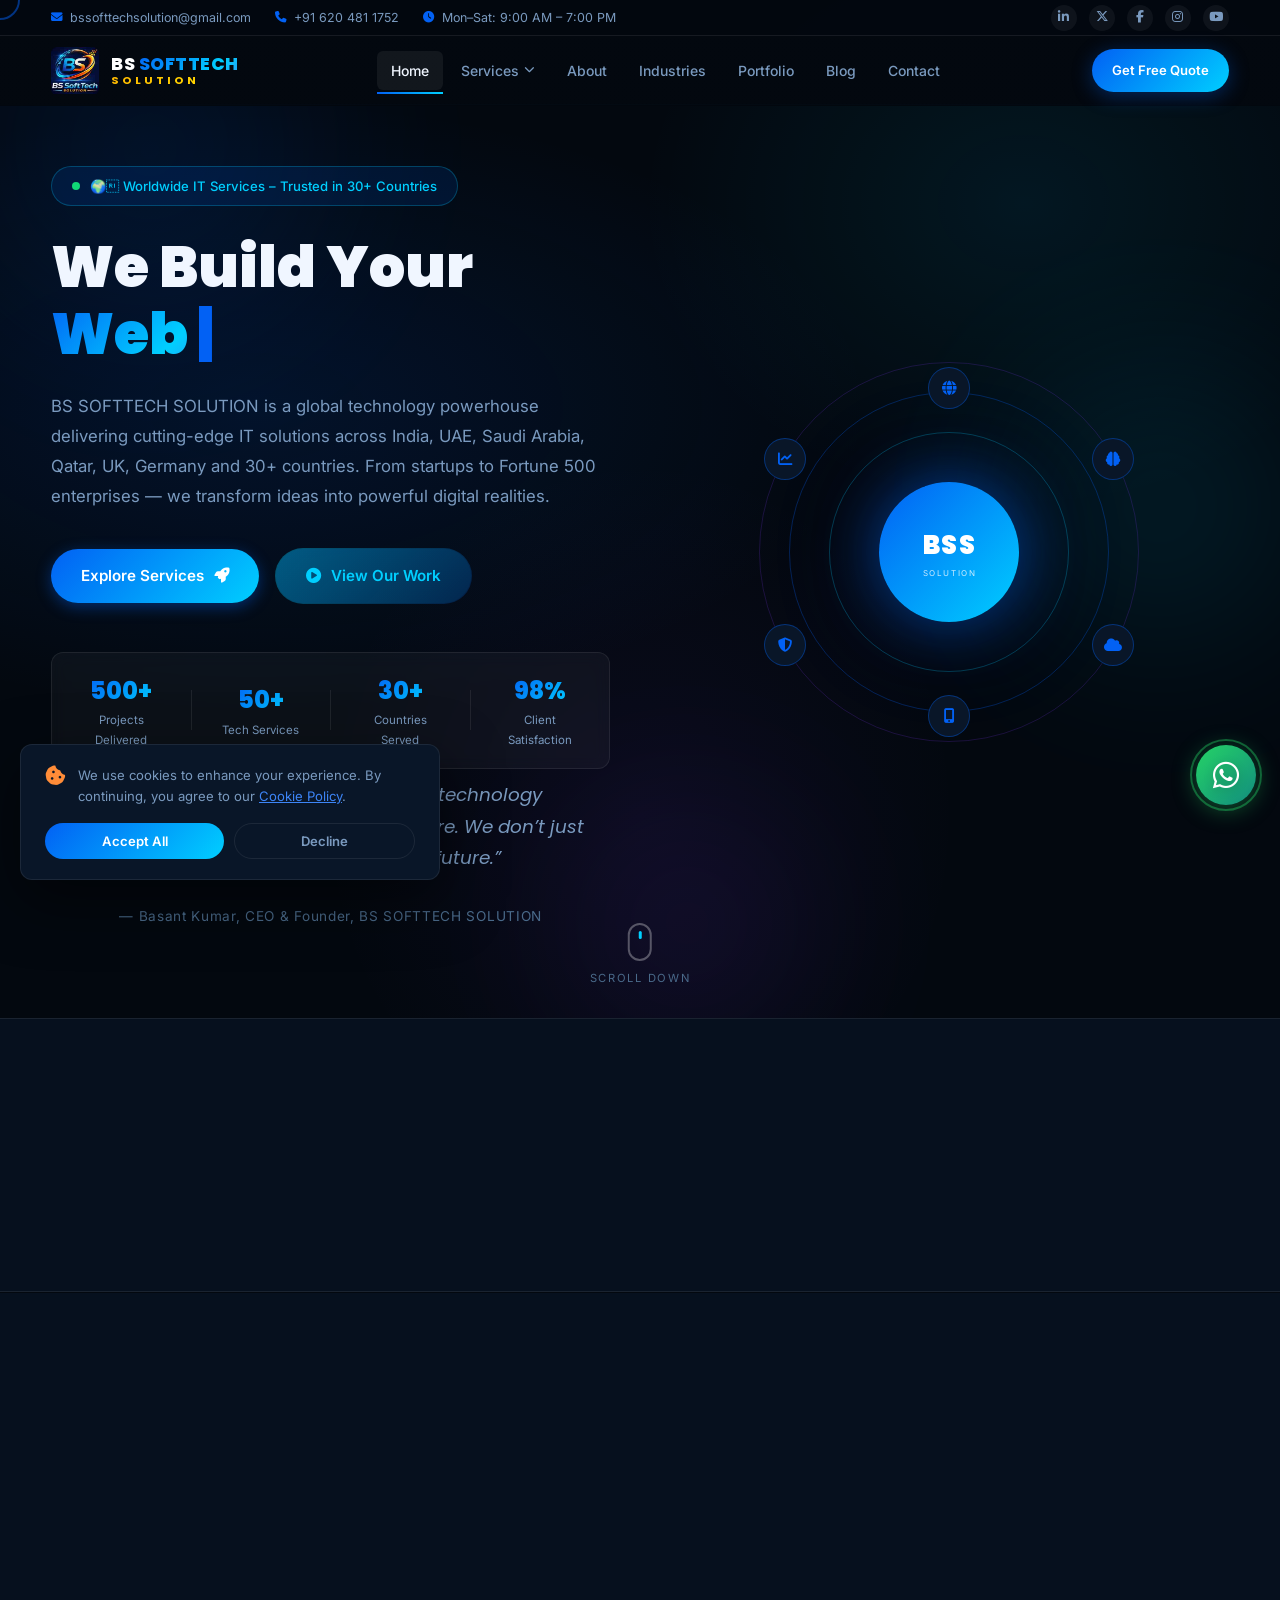
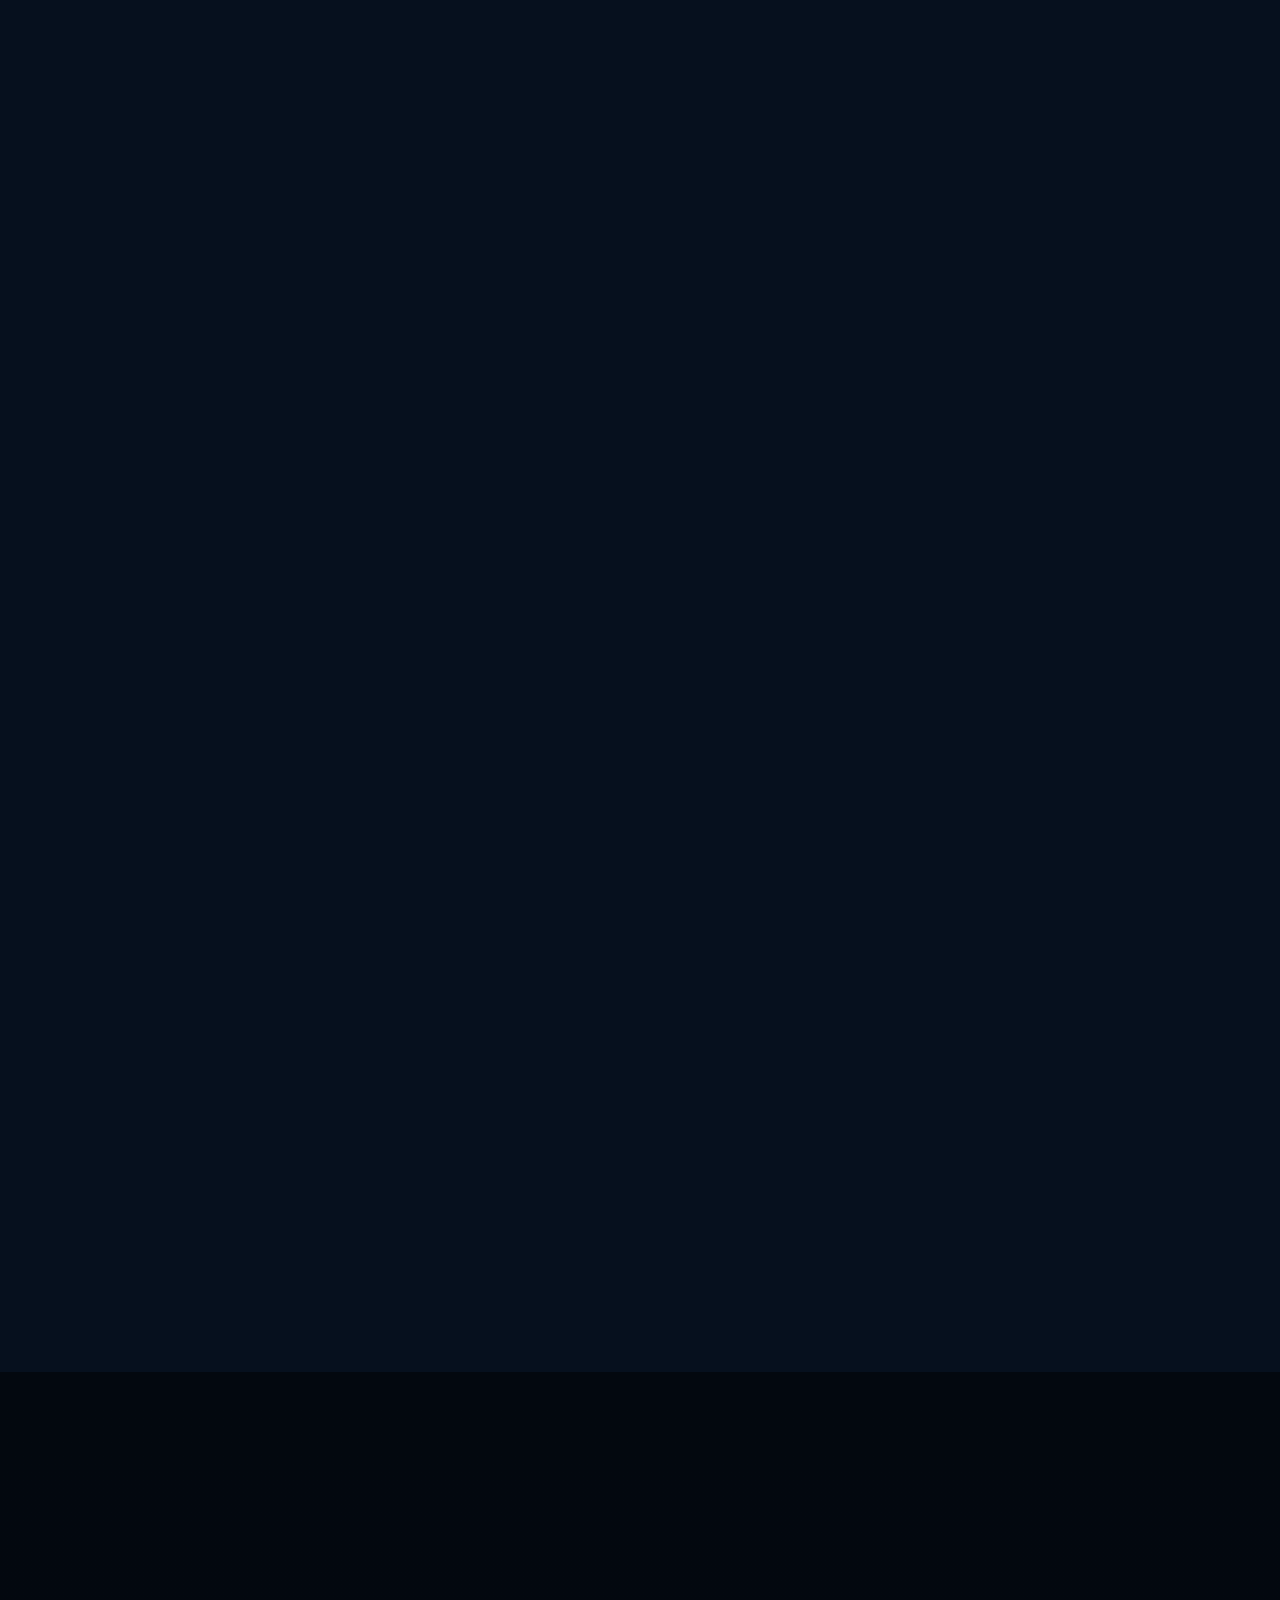
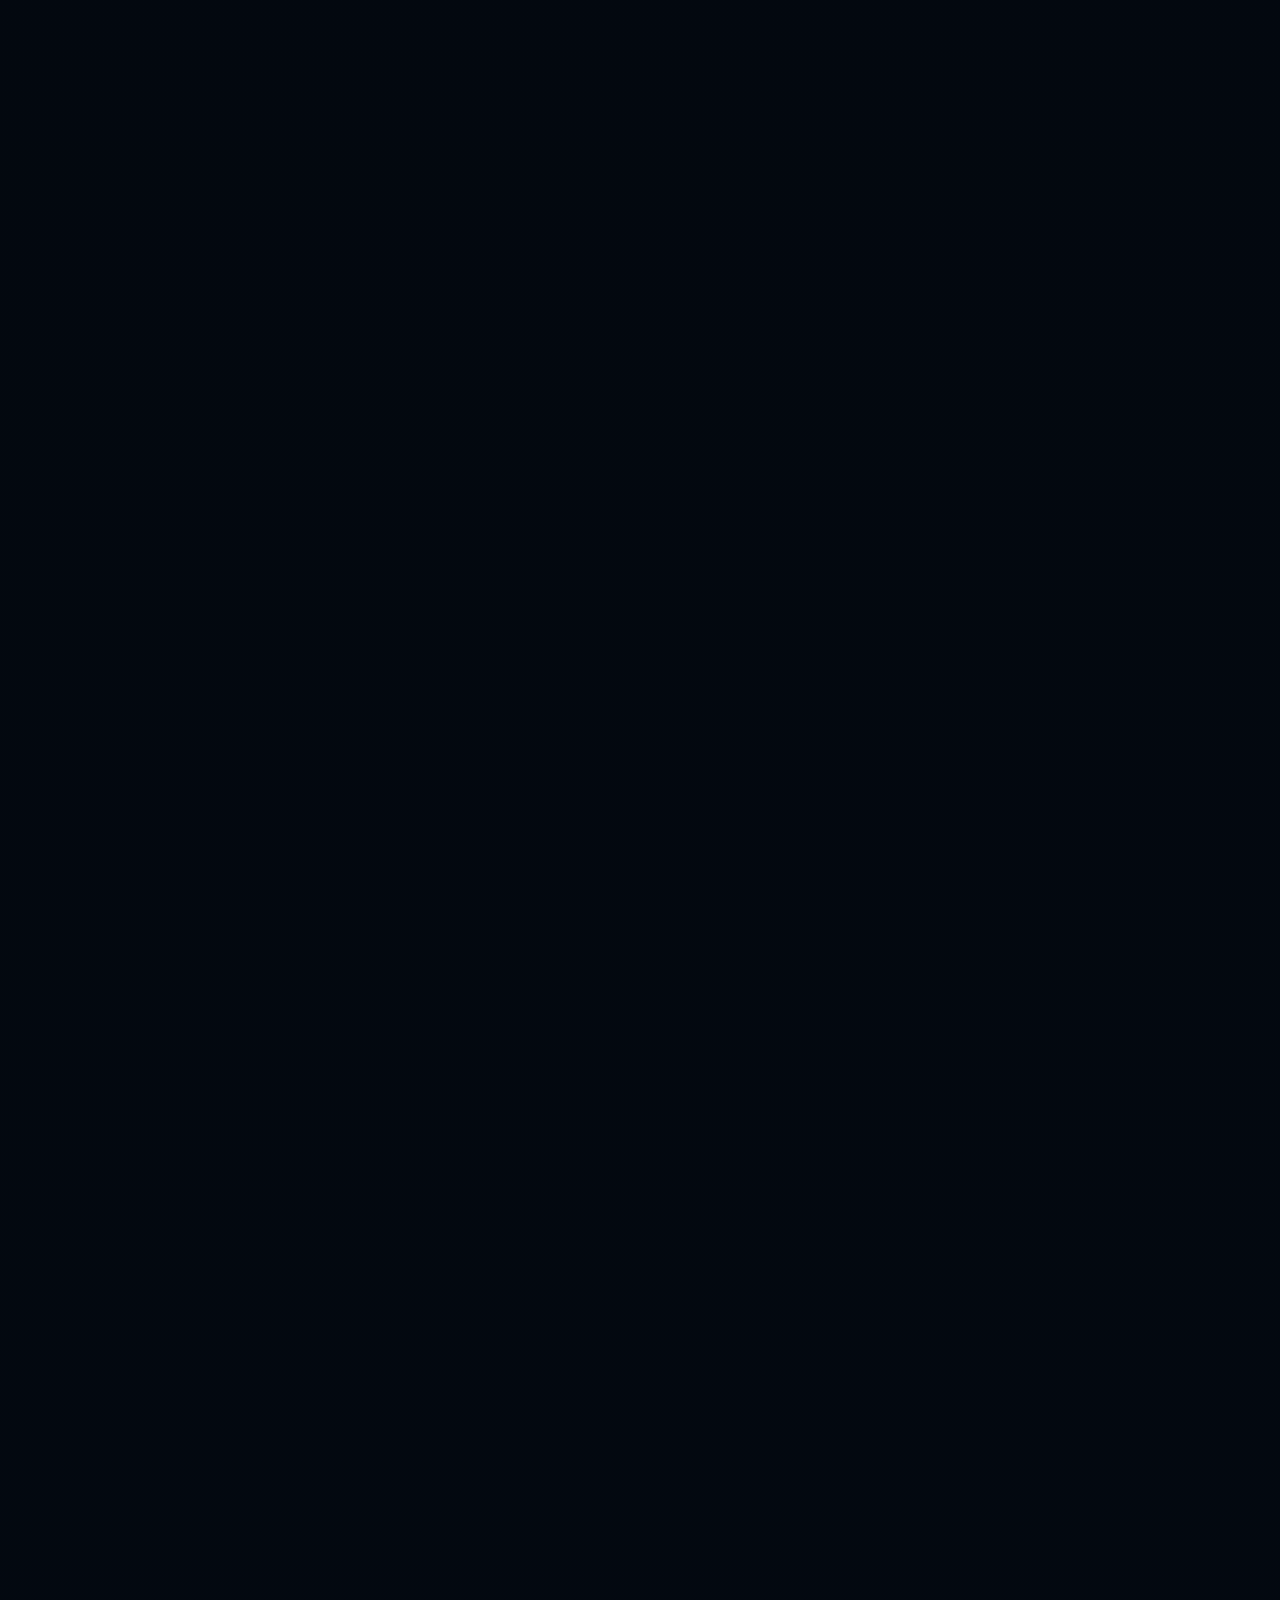
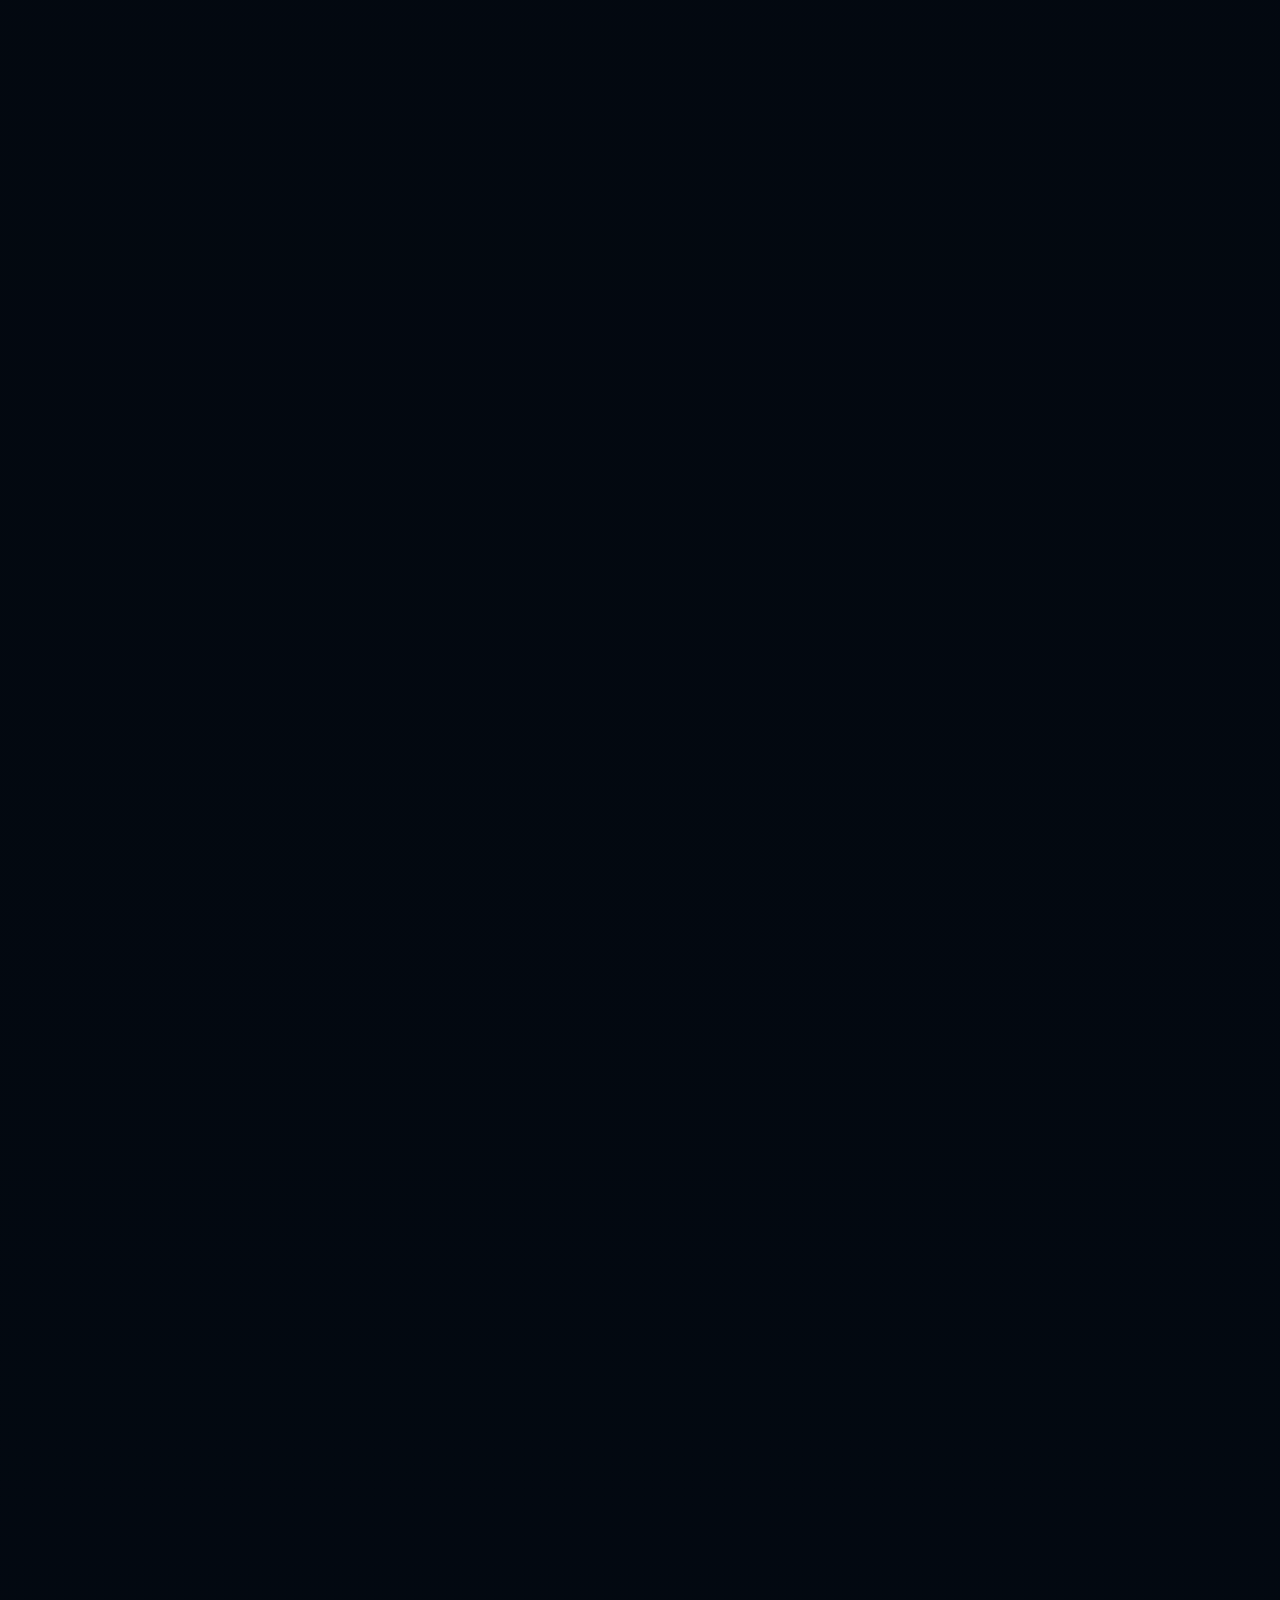
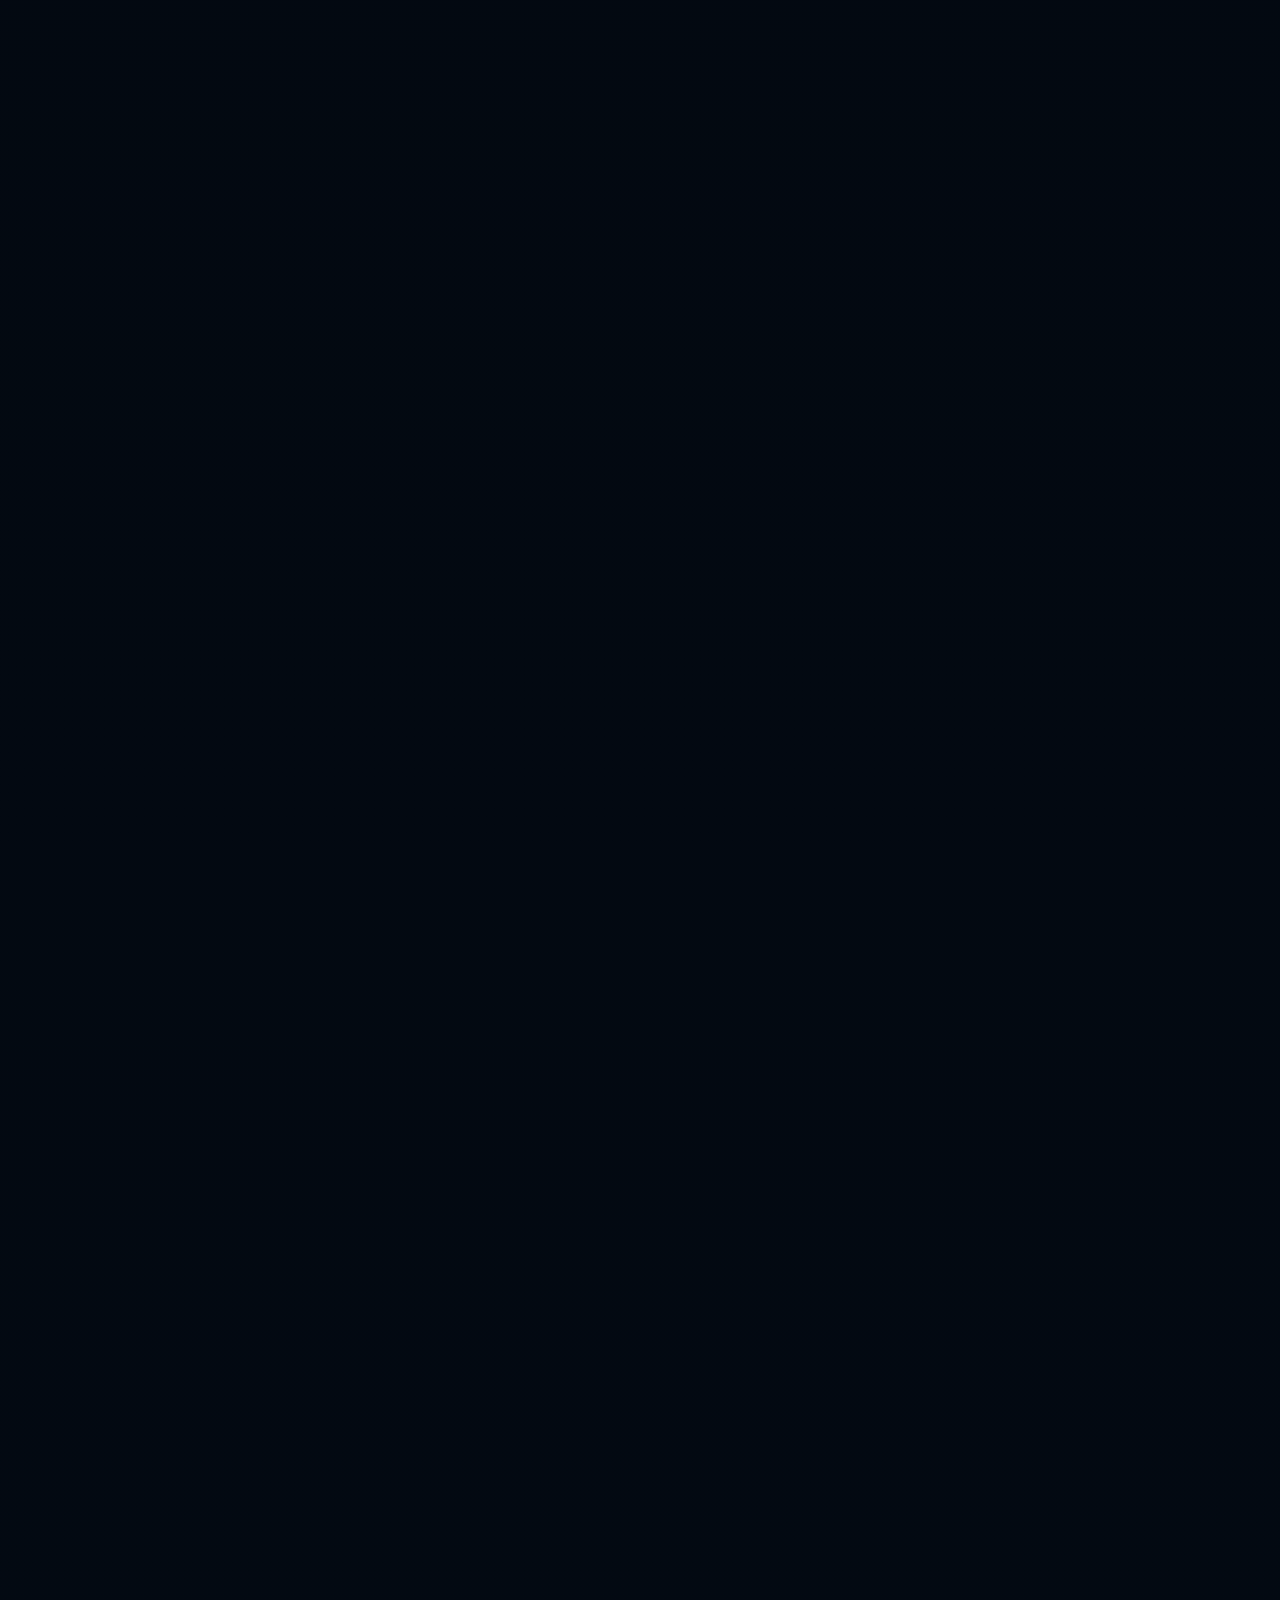
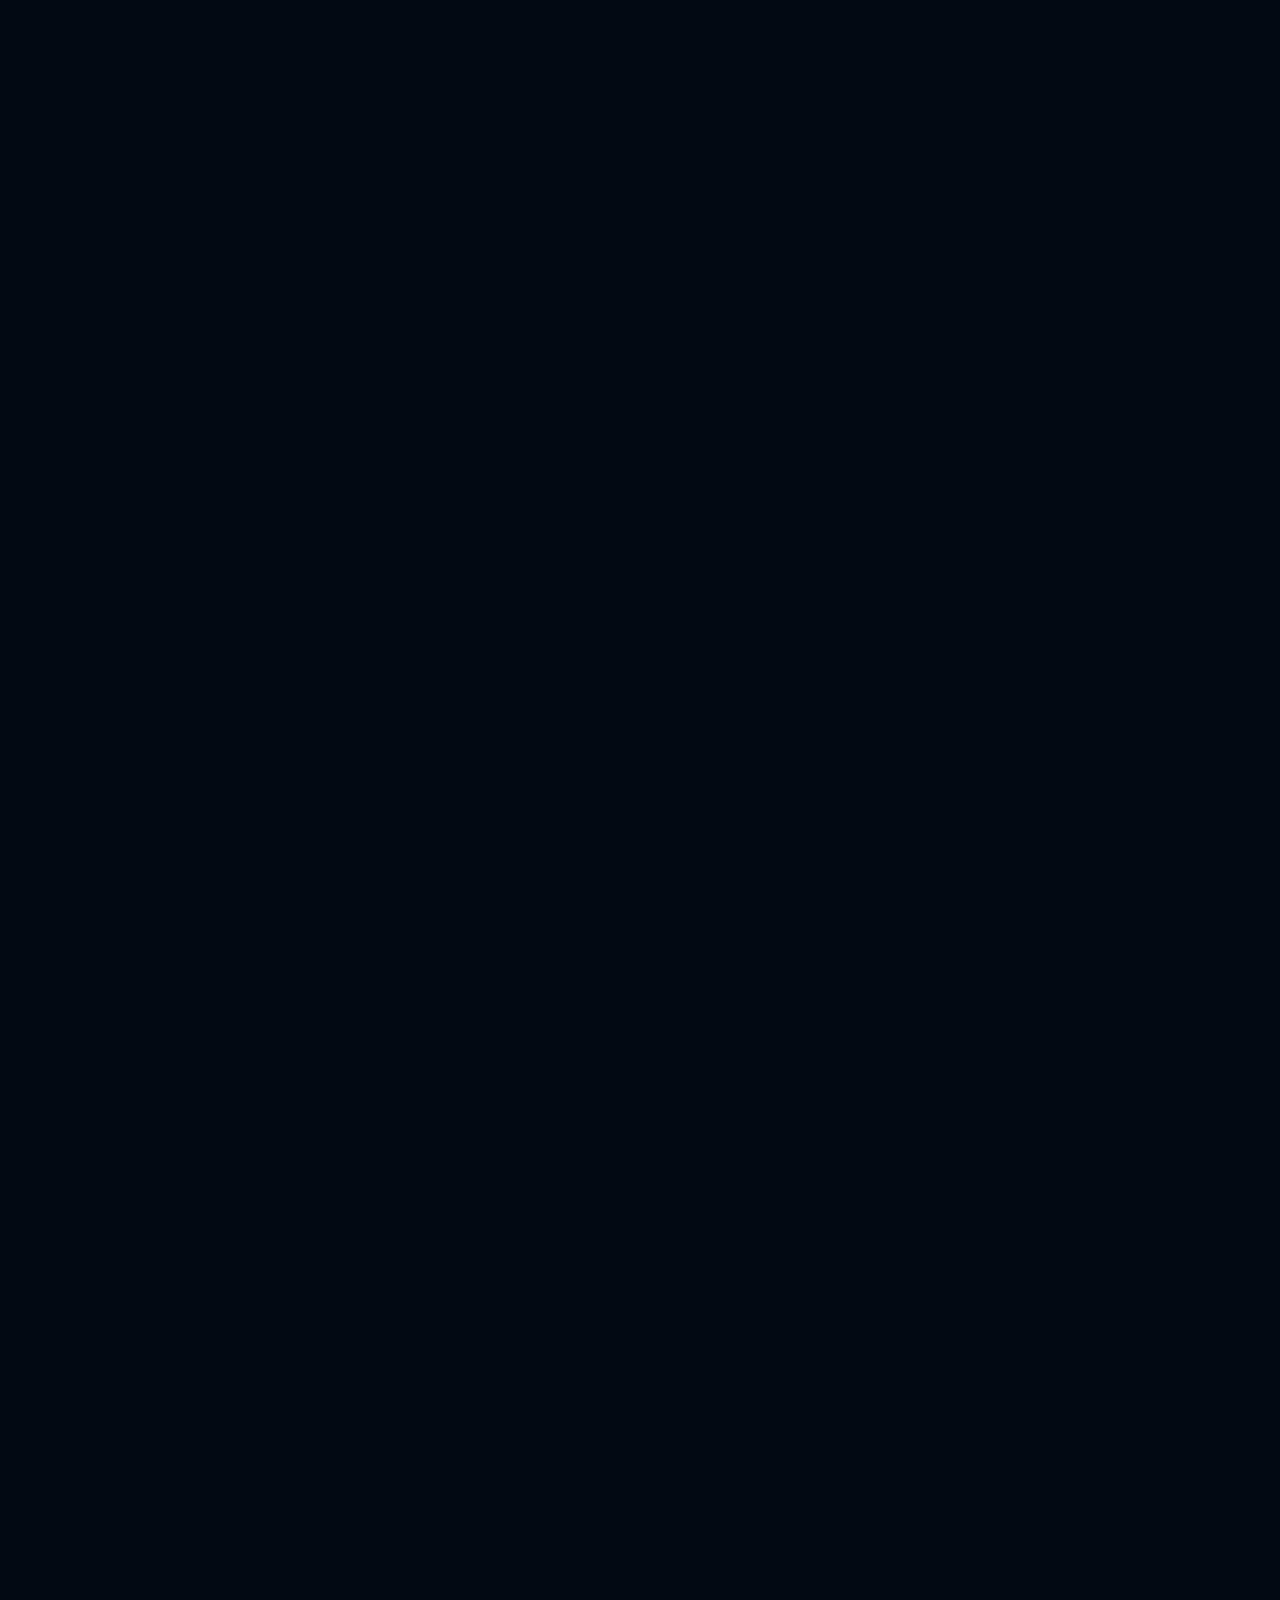
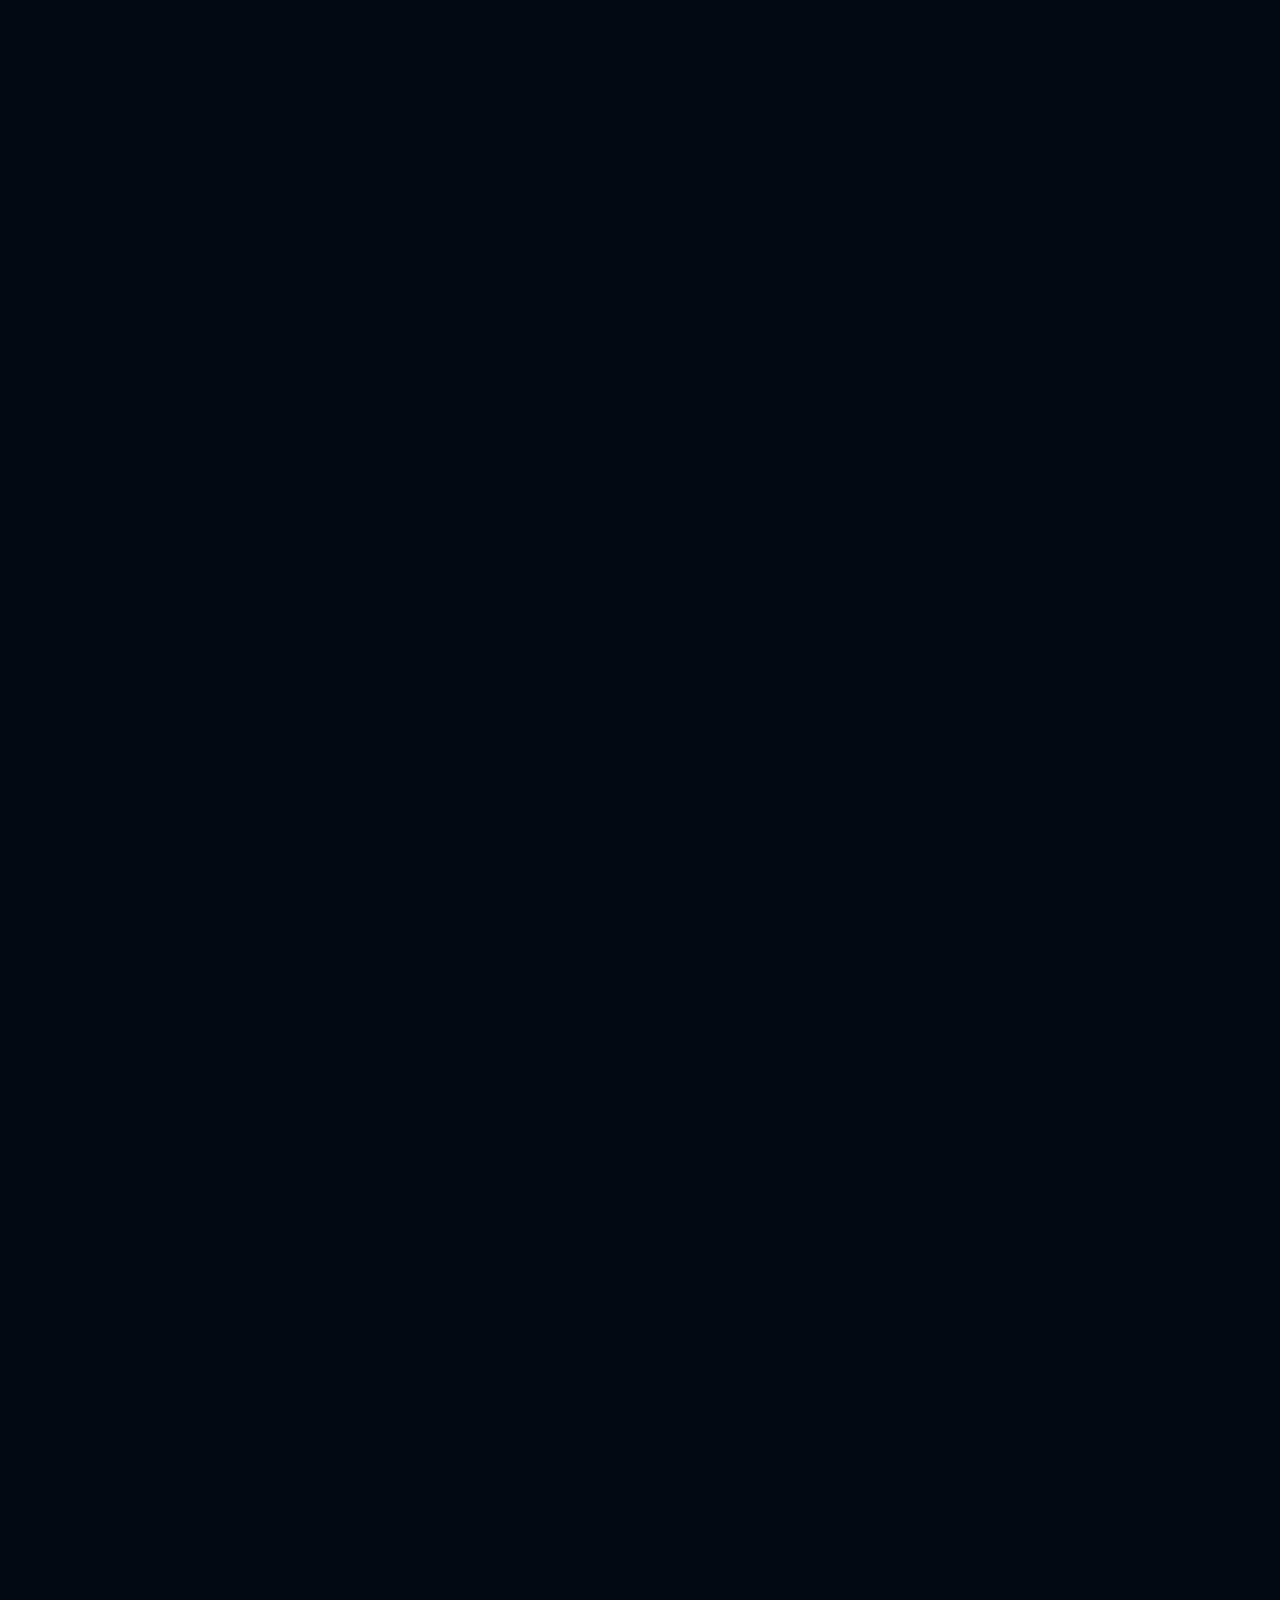
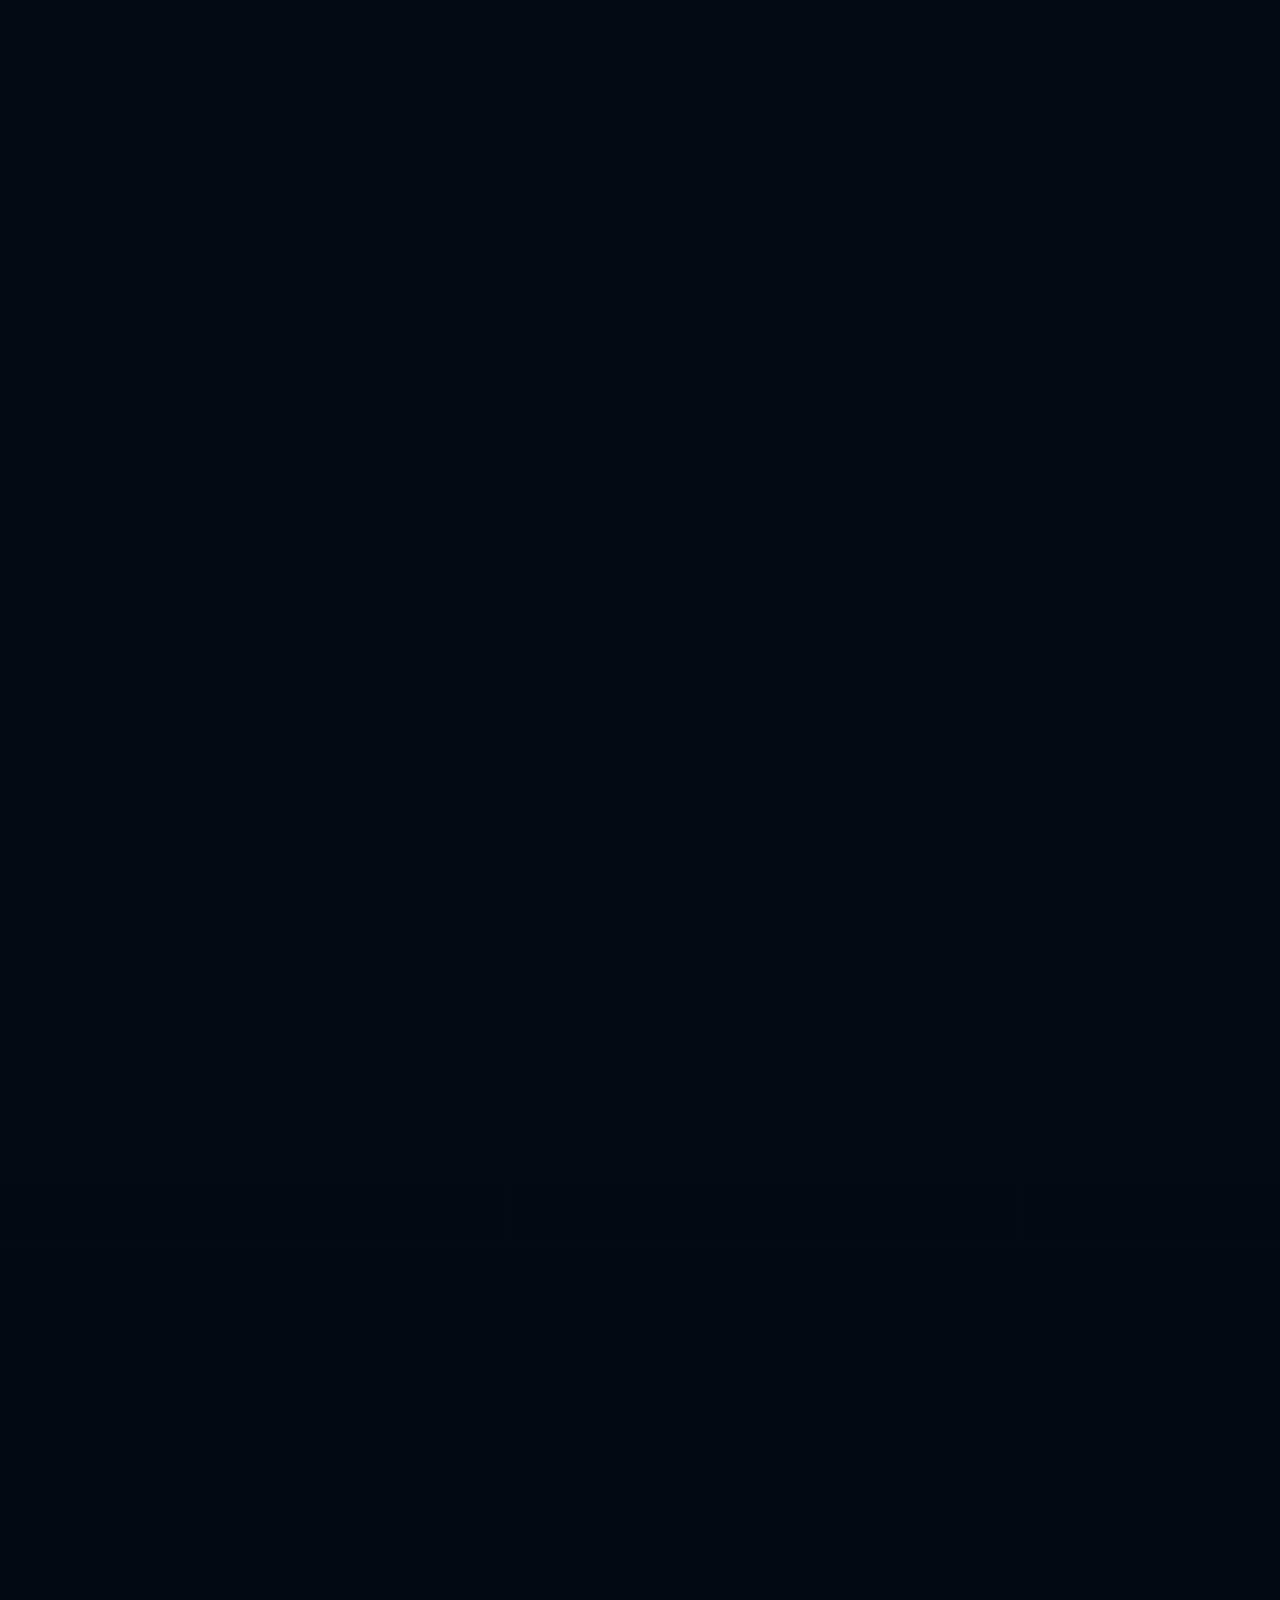
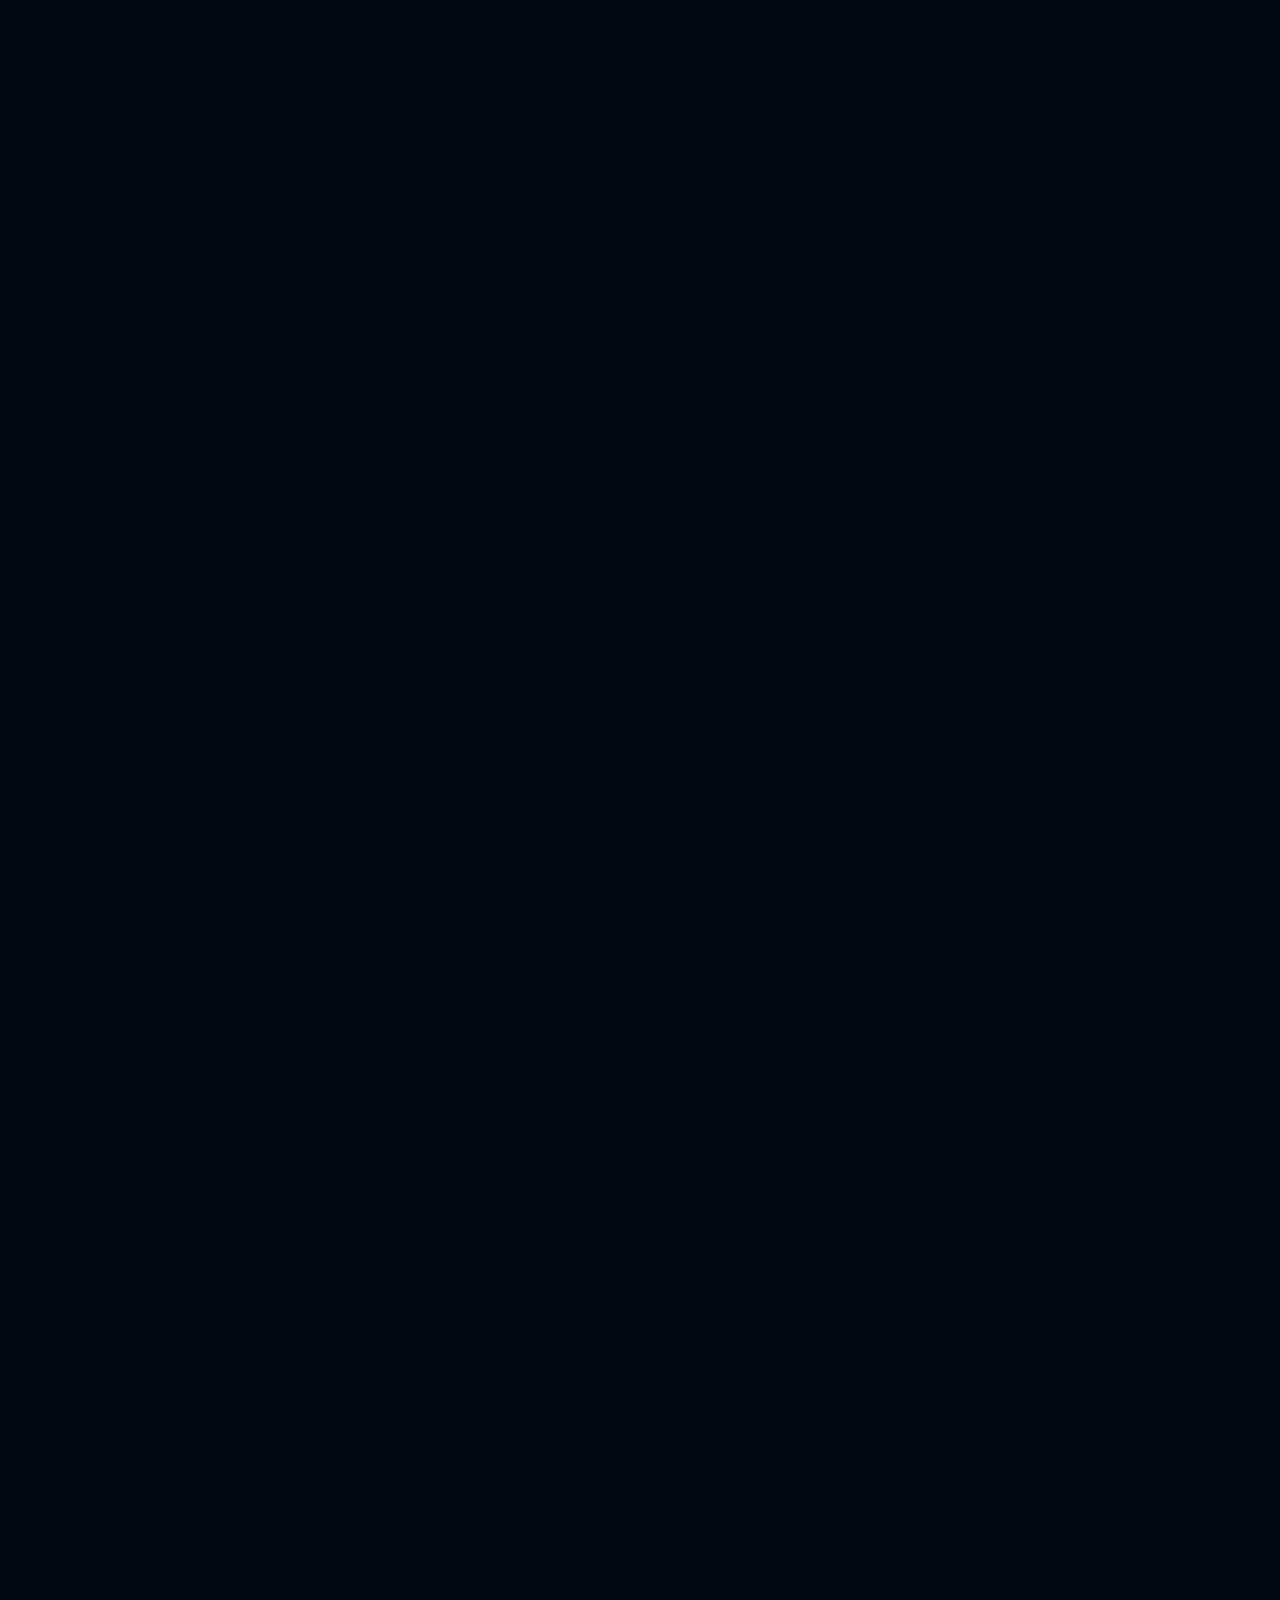
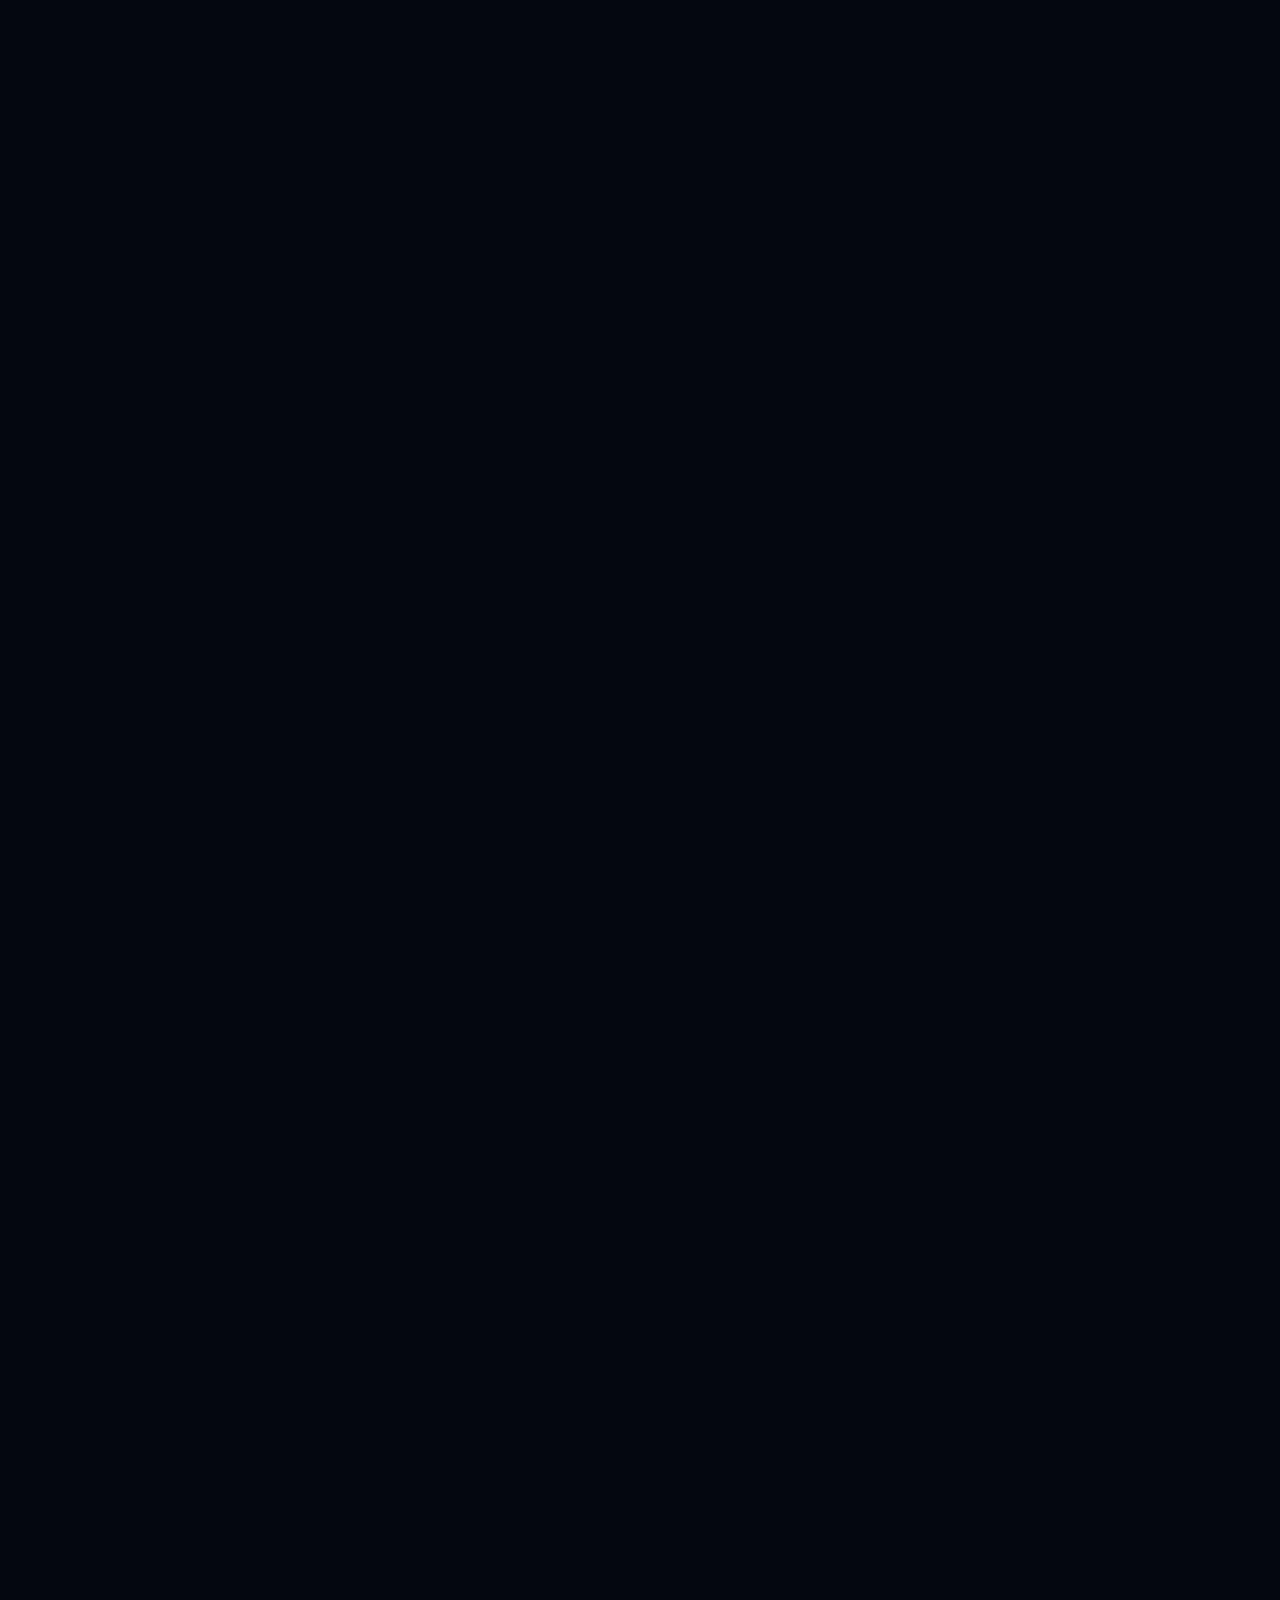
==== commit a5261de7: "style: remove floating GMB review badge per user request" ====
--- a/index.html
+++ b/index.html
@@ -2446,18 +2446,7 @@
   </footer>
 
   <!-- ===== FLOATING ELEMENTS ===== -->
-  <!-- GMB Floating Badge -->
-  <a href="https://g.page/r/CVqs4pADf8r7EBM/review" target="_blank" rel="noopener noreferrer" class="gmb-float" aria-label="Review us on Google">
-    <div class="gmb-icon-wrapper">
-      <img src="https://upload.wikimedia.org/wikipedia/commons/5/53/Google_%22G%22_Logo.svg" alt="Google" class="gmb-icon">
-    </div>
-    <div class="gmb-text">
-      <div class="gmb-stars">
-        <i class="fas fa-star"></i><i class="fas fa-star"></i><i class="fas fa-star"></i><i class="fas fa-star"></i><i class="fas fa-star"></i>
-      </div>
-      <span>Review us on Google</span>
-    </div>
-  </a>
+
   <!-- WhatsApp Floating Button -->
   <a href="https://wa.me/916204811752?text=Hi%20BS%20SOFTTECH%2C%20I%20am%20interested%20in%20your%20IT%20services.%20Please%20share%20more%20details." 
      class="whatsapp-float" id="whatsappFloat" target="_blank" rel="noopener noreferrer" 
--- a/css/style.min.css
+++ b/css/style.min.css
@@ -1 +1 @@
-:root{--primary:#0261F4;--primary-light:#3D85F7;--primary-dark:#0148C0;--primary-glow:rgba(2, 97, 244, 0.35);--secondary:#00CFFF;--accent:#FF6B00;--accent-light:#FF8C38;--success:#10D876;--warning:#FFB800;--danger:#FF4560;--bg-base:#03080F;--bg-dark:#06101E;--bg-card:#091628;--bg-card-hover:#0C1F3A;--bg-glass:rgba(9, 22, 40, 0.7);--border:rgba(255, 255, 255, 0.08);--border-bright:rgba(2, 97, 244, 0.4);--text-primary:#F0F6FF;--text-secondary:#7A9ABF;--text-muted:#4A6A8A;--gradient-main:linear-gradient(135deg, #0261F4 0%, #00CFFF 100%);--gradient-warm:linear-gradient(135deg, #FF6B00 0%, #FF0080 100%);--gradient-green:linear-gradient(135deg, #10D876 0%, #00CFFF 100%);--gradient-purple:linear-gradient(135deg, #7C3AED 0%, #EC4899 100%);--gradient-dark:linear-gradient(135deg, #091628 0%, #03080F 100%);--font-head:'Poppins',sans-serif;--font-body:'Inter',sans-serif;--radius-sm:6px;--radius-md:12px;--radius-lg:20px;--radius-xl:32px;--radius-full:999px;--shadow-sm:0 2px 12px rgba(0, 0, 0, 0.3);--shadow-md:0 8px 32px rgba(0, 0, 0, 0.4);--shadow-lg:0 20px 60px rgba(0, 0, 0, 0.5);--shadow-glow:0 0 40px rgba(2, 97, 244, 0.25);--transition-fast:all 0.2s ease;--transition-med:all 0.35s ease;--transition-slow:all 0.6s cubic-bezier(0.4, 0, 0.2, 1);--nav-height:70px;--topbar-height:36px;--container-max:1360px;--container-pad:clamp(16px, 4vw, 60px)}*,::after,::before{box-sizing:border-box;margin:0;padding:0}::-webkit-scrollbar{width:8px}::-webkit-scrollbar-track{background:var(--bg-dark)}::-webkit-scrollbar-thumb{background:linear-gradient(180deg,var(--primary) 0,var(--secondary) 100%);border-radius:4px}::-webkit-scrollbar-thumb:hover{background:var(--primary-light)}::selection{background:rgba(2,97,244,.35);color:#fff}:focus-visible{outline:2px solid var(--secondary);outline-offset:3px;border-radius:4px}.skip-to-main{position:fixed;top:-100%;left:50%;transform:translateX(-50%);background:var(--primary);color:#fff;padding:12px 24px;border-radius:0 0 var(--radius-md) var(--radius-md);z-index:100000;font-weight:600;font-size:.9rem;transition:top .3s ease}.skip-to-main:focus{top:0}html{scroll-behavior:smooth;font-size:16px;-webkit-text-size-adjust:100%;scrollbar-color:var(--primary) var(--bg-dark);scrollbar-width:thin}body{font-family:var(--font-body);background-color:var(--bg-base);color:var(--text-primary);line-height:1.7;overflow-x:hidden;-webkit-font-smoothing:antialiased;-moz-osx-font-smoothing:grayscale}a{color:inherit;text-decoration:none;transition:var(--transition-fast)}ol,ul{list-style:none}img{max-width:100%;height:auto;display:block}button{font-family:var(--font-body);cursor:pointer;border:none;outline:0;background:0 0}input,select,textarea{font-family:var(--font-body);outline:0}h1,h2,h3,h4,h5,h6{font-family:var(--font-head);font-weight:700;line-height:1.25;color:var(--text-primary)}section:not(:first-of-type){content-visibility:auto;contain-intrinsic-size:auto 600px}.about-tabs,.nav-links,.service-tabs,.tech-categories{-webkit-overflow-scrolling:touch}.container{width:100%;max-width:var(--container-max);margin-inline:auto;padding-inline:var(--container-pad)}.gradient-text{background:linear-gradient(135deg,#0261f4,#00cfff,#7c3aed,#00cfff,#0261f4);background-size:300% 300%;animation:gradientShift 4s ease infinite;-webkit-background-clip:text;-webkit-text-fill-color:transparent;background-clip:text}.section-tag{display:inline-block;background:linear-gradient(135deg,rgba(2,97,244,.15),rgba(0,207,255,.08));color:var(--secondary);border:1px solid transparent;background-image:linear-gradient(135deg,rgba(2,97,244,.15),rgba(0,207,255,.08)),linear-gradient(135deg,rgba(0,207,255,.4),rgba(2,97,244,.2),rgba(124,58,237,.3));background-origin:border-box;background-clip:padding-box,border-box;padding:6px 20px;border-radius:var(--radius-full);font-size:.78rem;font-weight:600;letter-spacing:.08em;text-transform:uppercase;margin-bottom:18px;backdrop-filter:blur(6px)}.section-title{font-size:clamp(1.8rem, 3.5vw, 2.8rem);font-weight:800;color:var(--text-primary);margin-bottom:18px;opacity:0;transform:translateY(20px);transition:opacity .8s cubic-bezier(.22,1,.36,1),transform .8s cubic-bezier(.22,1,.36,1)}.section-title.title-visible{opacity:1;transform:translateY(0)}.section-desc{font-size:1rem;color:var(--text-secondary);max-width:640px;line-height:1.8}.section-header{text-align:center;margin-bottom:56px}.section-header .section-desc{margin-inline:auto}.section-header::after{content:'';display:block;width:60px;height:3px;background:var(--gradient-main);border-radius:2px;margin:24px auto 0}.btn-ghost-lg,.btn-outline-white,.btn-primary-lg,.btn-white{display:inline-flex;align-items:center;gap:10px;padding:14px 30px;border-radius:var(--radius-full);font-size:.95rem;font-weight:600;transition:var(--transition-med);position:relative;overflow:hidden;white-space:nowrap}.btn-primary-lg{background:linear-gradient(135deg,#0261f4,#00cfff,#0261f4);background-size:200% 200%;animation:gradientShift 3s ease infinite;color:#fff;box-shadow:0 4px 24px var(--primary-glow)}.btn-primary-lg::after{content:'';position:absolute;top:0;left:-100%;width:70%;height:100%;background:linear-gradient(90deg,transparent 0,rgba(255,255,255,.15) 50%,transparent 100%);transition:left .5s ease}.btn-primary-lg:hover::after{left:120%}.btn-primary-lg:hover{transform:translateY(-3px);box-shadow:0 8px 36px rgba(2,97,244,.5);color:#fff}.btn-ghost-lg{background:linear-gradient(135deg,rgba(2,97,244,.1),rgba(0,207,255,.05));color:var(--secondary);border:1px solid transparent;background-image:linear-gradient(135deg,rgba(2,97,244,.1),rgba(0,207,255,.05)),linear-gradient(135deg,rgba(0,207,255,.4),rgba(2,97,244,.2));background-origin:border-box;background-clip:padding-box,border-box}.btn-ghost-lg:hover{background:linear-gradient(135deg,rgba(2,97,244,.2),rgba(0,207,255,.1));background-image:linear-gradient(135deg,rgba(2,97,244,.2),rgba(0,207,255,.1)),linear-gradient(135deg,rgba(0,207,255,.6),rgba(2,97,244,.4));background-origin:border-box;background-clip:padding-box,border-box;transform:translateY(-3px);color:var(--secondary);box-shadow:0 4px 20px rgba(0,207,255,.1)}.btn-white{background:#fff;color:var(--primary);font-weight:700}.btn-white:hover{transform:translateY(-3px);box-shadow:0 8px 30px rgba(255,255,255,.2);color:var(--primary-dark)}.btn-outline-white{background:0 0;color:#fff;border:2px solid transparent;background-image:linear-gradient(135deg,rgba(255,255,255,.03),transparent),linear-gradient(135deg,rgba(255,255,255,.6),rgba(0,207,255,.4));background-origin:border-box;background-clip:padding-box,border-box}.btn-outline-white:hover{background-image:linear-gradient(135deg,rgba(255,255,255,.1),rgba(0,207,255,.05)),linear-gradient(135deg,rgba(255,255,255,.8),rgba(0,207,255,.6));background-origin:border-box;background-clip:padding-box,border-box;transform:translateY(-3px);color:#fff;box-shadow:0 4px 20px rgba(255,255,255,.1)}#preloader{position:fixed;inset:0;background:var(--bg-base);z-index:9999;display:flex;align-items:center;justify-content:center;transition:opacity .5s ease,visibility .5s ease}#preloader.hidden{opacity:0;visibility:hidden;pointer-events:none}.preloader-box{text-align:center}.preloader-logo{display:flex;align-items:center;justify-content:center;margin-bottom:28px}.preloader-logo-img{height:80px;width:auto;object-fit:contain;border-radius:var(--radius-md);animation:preloaderPulse 1s ease infinite}@keyframes gradientShift{0%{background-position:0 50%}50%{background-position:100% 50%}100%{background-position:0 50%}}@keyframes preloaderPulse{0%,100%{transform:scale(1)}50%{transform:scale(1.15)}}.preloader-bar-wrap{width:220px;height:3px;background:rgba(255,255,255,.08);border-radius:var(--radius-full);overflow:hidden;margin:0 auto 16px}.preloader-bar{height:100%;width:0%;background:var(--gradient-main);border-radius:var(--radius-full);animation:loadBar 2s ease forwards}@keyframes loadBar{0%{width:0%}40%{width:55%}70%{width:80%}100%{width:100%}}.pre-tagline{color:var(--text-secondary);font-size:.85rem;letter-spacing:.1em;animation:fadeIn 1s ease}#site-header{position:fixed;top:0;left:0;right:0;z-index:1000;transition:var(--transition-med)}.top-bar{background:rgba(3,8,15,.95);border-bottom:1px solid var(--border);height:var(--topbar-height);display:flex;align-items:center;transition:var(--transition-med)}#site-header.scrolled .top-bar{height:0;overflow:hidden;border:none}.top-bar-inner{display:flex;align-items:center;justify-content:space-between;gap:20px}.top-info{display:flex;align-items:center;gap:24px}.top-info a,.top-info span{font-size:.78rem;color:var(--text-secondary);display:flex;align-items:center;gap:7px}.top-info a:hover{color:var(--secondary)}.top-info i{color:var(--primary);font-size:.72rem}.top-social{display:flex;align-items:center;gap:12px}.top-social a{color:var(--text-secondary);font-size:.78rem;width:26px;height:26px;display:flex;align-items:center;justify-content:center;border-radius:50%;background:rgba(255,255,255,.05);transition:var(--transition-fast)}.top-social a:hover{background:var(--primary);color:#fff;transform:translateY(-2px)}.navbar{background:rgba(3,8,15,.92);backdrop-filter:blur(20px);-webkit-backdrop-filter:blur(20px);border-bottom:1px solid transparent;background-image:linear-gradient(rgba(3,8,15,.92),rgba(3,8,15,.92)),linear-gradient(90deg,transparent,rgba(2,97,244,.2),rgba(0,207,255,.15),rgba(2,97,244,.2),transparent);background-size:100% 100%,100% 1px;background-position:0 0,0 100%;background-repeat:no-repeat;height:var(--nav-height);transition:var(--transition-med)}#site-header.scrolled .navbar{background:rgba(3,8,15,.98);box-shadow:0 4px 24px rgba(0,0,0,.5)}.nav-inner{display:flex;align-items:center;justify-content:space-between;height:100%;gap:8px;max-width:100%;padding-inline:var(--container-pad)}.footer-logo,.logo{display:flex;align-items:center;gap:12px;text-decoration:none;flex-shrink:0}.logo-text{font-family:var(--font-head);font-weight:800;display:flex;flex-direction:column;line-height:1.15;letter-spacing:.5px}.logo-line1{font-size:1.1rem;color:#fff;white-space:nowrap}.logo-line2{font-size:.7rem;font-weight:700;letter-spacing:3px;text-transform:uppercase;background:linear-gradient(135deg,#ffb800,gold,orange,gold,#ffb800);background-size:300% 300%;animation:gradientShift 4s ease infinite;-webkit-background-clip:text;-webkit-text-fill-color:transparent;background-clip:text}.logo-gradient{background:linear-gradient(135deg,#0261f4,#00cfff,#7c3aed,#00cfff,#0261f4);background-size:300% 300%;animation:gradientShift 4s ease infinite;-webkit-background-clip:text;-webkit-text-fill-color:transparent;background-clip:text}.logo:hover .logo-img{transform:scale(1.05)}.logo-img{height:48px;width:auto;object-fit:contain;border-radius:var(--radius-sm);transition:transform .3s ease}.navbar-logo:hover .logo-img{transform:scale(1.05)}.footer-logo-img{height:56px;width:auto;object-fit:contain;border-radius:var(--radius-sm);transition:transform .3s ease}.footer-logo:hover .footer-logo-img{transform:scale(1.05)}.nav-links{display:flex;align-items:center;gap:4px}.nav-link{font-size:.875rem;font-weight:500;color:var(--text-secondary);padding:8px 14px;border-radius:var(--radius-sm);transition:var(--transition-fast);white-space:nowrap;display:flex;align-items:center;gap:5px}.nav-link.active,.nav-link:hover{color:var(--text-primary);background:rgba(255,255,255,.06)}.has-dropdown{position:relative}.mega-menu{position:absolute;top:calc(100% + 16px);left:50%;transform:translateX(-50%);width:700px;background:var(--bg-card);border:1px solid var(--border);border-radius:var(--radius-md);padding:28px;display:grid;grid-template-columns:repeat(4,1fr);gap:24px;opacity:0;visibility:hidden;pointer-events:none;transition:var(--transition-med);box-shadow:var(--shadow-lg);z-index:100}.mega-menu::before{content:'';position:absolute;top:-6px;left:50%;transform:translateX(-50%);width:12px;height:12px;background:var(--bg-card);border-top:1px solid var(--border);border-left:1px solid var(--border);transform:translateX(-50%) rotate(45deg)}.has-dropdown:hover .mega-menu{opacity:1;visibility:visible;pointer-events:all;top:calc(100% + 8px)}.mega-col h4{font-size:.72rem;font-weight:700;letter-spacing:.12em;text-transform:uppercase;color:var(--secondary);margin-bottom:14px;padding-bottom:8px;border-bottom:1px solid var(--border)}.mega-col a{display:flex;align-items:center;gap:8px;font-size:.83rem;color:var(--text-secondary);padding:6px 0;transition:var(--transition-fast)}.mega-col a i{color:var(--primary);width:14px;font-size:.8rem}.mega-col a:hover{color:var(--text-primary);padding-left:4px}.nav-actions{display:flex;align-items:center;gap:12px;flex-shrink:0}.btn-get-quote{background:linear-gradient(135deg,#0261f4,#00cfff,#0261f4);background-size:200% 200%;animation:gradientShift 3s ease infinite;color:#fff;padding:10px 20px;border-radius:var(--radius-full);font-size:.82rem;font-weight:600;display:flex;align-items:center;gap:8px;transition:var(--transition-med);box-shadow:0 4px 20px var(--primary-glow);white-space:nowrap;flex-shrink:0}.btn-get-quote:hover{transform:translateY(-2px);box-shadow:0 8px 32px rgba(2,97,244,.5),0 0 60px rgba(0,207,255,.15);color:#fff}.hamburger{display:none;flex-direction:column;gap:5px;padding:6px;border-radius:var(--radius-sm)}.hamburger span{display:block;width:24px;height:2px;background:var(--text-primary);border-radius:var(--radius-full);transition:var(--transition-med)}.hamburger.open span:first-child{transform:rotate(45deg) translate(5px,5px)}.hamburger.open span:nth-child(2){opacity:0}.hamburger.open span:nth-child(3){transform:rotate(-45deg) translate(5px,-5px)}.hero-section{position:relative;min-height:100vh;display:flex;align-items:center;padding-top:calc(var(--nav-height) + var(--topbar-height) + 60px);padding-bottom:80px;overflow:hidden}.hero-gradient-mesh{position:absolute;inset:0;z-index:0;background:radial-gradient(ellipse 80% 50% at 20% 40%,rgba(2,97,244,.12) 0,transparent 60%),radial-gradient(ellipse 60% 60% at 80% 20%,rgba(0,207,255,.08) 0,transparent 50%),radial-gradient(ellipse 50% 70% at 50% 80%,rgba(124,58,237,.06) 0,transparent 50%);animation:meshShift 20s ease-in-out infinite alternate;pointer-events:none}@keyframes meshShift{0%{opacity:.6;filter:hue-rotate(0deg)}50%{opacity:1;filter:hue-rotate(15deg)}100%{opacity:.7;filter:hue-rotate(-10deg)}}#particle-canvas{position:absolute;inset:0;width:100%;height:100%;z-index:0}.hero-blobs{position:absolute;inset:0;z-index:0;pointer-events:none}.blob{position:absolute;border-radius:50%;filter:blur(80px);opacity:.15;animation:blobPulse 8s ease-in-out infinite}.blob-1{width:500px;height:500px;background:radial-gradient(circle,#0261f4,transparent 70%);top:-100px;left:-100px;animation-delay:0s}.blob-2{width:400px;height:400px;background:radial-gradient(circle,#00cfff,transparent 70%);top:30%;right:-80px;animation-delay:3s}.blob-3{width:350px;height:350px;background:radial-gradient(circle,#7c3aed,transparent 70%);bottom:-80px;left:40%;animation-delay:5s}@keyframes blobPulse{0%,100%{transform:scale(1) translate(0,0)}33%{transform:scale(1.08) translate(20px,-20px)}66%{transform:scale(.95) translate(-10px,15px)}}.hero-grid{position:relative;z-index:1;display:grid;grid-template-columns:1fr 1fr;align-items:center;gap:60px;min-height:70vh}.hero-content{max-width:620px}.hero-badge{display:inline-flex;align-items:center;gap:10px;background:rgba(2,97,244,.12);border:1px solid rgba(0,207,255,.25);color:var(--secondary);padding:8px 20px;border-radius:var(--radius-full);font-size:.82rem;font-weight:500;margin-bottom:28px;animation:fadeIn .8s ease both}.badge-dot{width:8px;height:8px;border-radius:50%;background:var(--success);animation:pulseDot 1.5s ease infinite}@keyframes pulseDot{0%,100%{box-shadow:0 0 0 0 rgba(16,216,118,.6)}50%{box-shadow:0 0 0 6px rgba(16,216,118,0)}}.hero-title{font-size:clamp(2.4rem, 4.5vw, 4rem);font-weight:900;line-height:1.15;margin-bottom:24px;animation:slideUp .8s ease .2s both}.cursor-blink{color:var(--primary);animation:blink .8s step-end infinite}@keyframes blink{0%,100%{opacity:1}50%{opacity:0}}.hero-desc{font-size:1.05rem;color:var(--text-secondary);line-height:1.8;margin-bottom:36px;max-width:560px;animation:slideUp .8s ease .4s both}.hero-btns{display:flex;align-items:center;gap:16px;flex-wrap:wrap;margin-bottom:48px;animation:slideUp .8s ease .6s both}.hero-mini-stats{display:flex;align-items:center;gap:0;flex-wrap:wrap;background:rgba(255,255,255,.04);border:1px solid var(--border);border-radius:var(--radius-md);padding:18px 24px;animation:slideUp .8s ease .8s both;backdrop-filter:blur(8px);-webkit-backdrop-filter:blur(8px)}.mini-stat{display:flex;flex-direction:column;align-items:center;padding:0 24px;flex:1;min-width:100px}.mini-stat:first-child{padding-left:0}.mini-stat:last-child{padding-right:0}.mnum{font-family:var(--font-head);font-size:1.5rem;font-weight:800;background:var(--gradient-main);-webkit-background-clip:text;-webkit-text-fill-color:transparent;background-clip:text}.mlabel{font-size:.72rem;color:var(--text-secondary);text-align:center}.divider-v{width:1px;height:40px;background:var(--border)}.hero-visual{display:flex;align-items:center;justify-content:center;position:relative;z-index:1}.tech-orbit{position:relative;width:380px;height:380px}.orbit-ring{position:absolute;border-radius:50%;border:1px solid rgba(2,97,244,.3)}.ring-a{inset:30px;animation:rotateA 12s linear infinite}.ring-b{inset:70px;border-color:rgba(0,207,255,.25);animation:rotateB 18s linear infinite}.ring-c{inset:0;border-color:rgba(124,58,237,.2);animation:rotateA 25s linear infinite reverse}@keyframes rotateA{from{transform:rotate(0)}to{transform:rotate(360deg)}}@keyframes rotateB{from{transform:rotate(0)}to{transform:rotate(-360deg)}}.orbit-core{position:absolute;inset:120px;background:var(--gradient-main);border-radius:50%;display:flex;align-items:center;justify-content:center;box-shadow:0 0 60px rgba(2,97,244,.5),0 0 120px rgba(2,97,244,.2);animation:corePulse 3s ease-in-out infinite}@keyframes corePulse{0%,100%{box-shadow:0 0 60px rgba(2,97,244,.5),0 0 120px rgba(2,97,244,.2)}50%{box-shadow:0 0 80px rgba(2,97,244,.7),0 0 160px rgba(2,97,244,.3)}}.core-inner{text-align:center}.core-bss{display:block;font-family:var(--font-head);font-size:1.6rem;font-weight:900;color:#fff;letter-spacing:.05em}.core-sub{display:block;font-size:.5rem;color:rgba(255,255,255,.8);letter-spacing:.2em}.orbit-dot{position:absolute;width:42px;height:42px;background:var(--bg-card);border:1px solid var(--border-bright);border-radius:50%;display:flex;flex-direction:column;align-items:center;justify-content:center;font-size:.55rem;color:var(--text-secondary);cursor:default;transition:var(--transition-fast)}.orbit-dot i{font-size:.9rem;color:var(--primary);margin-bottom:1px}.orbit-dot span{display:none}.orbit-dot:hover{background:var(--primary);border-color:var(--primary);transform:scale(1.2);z-index:2}.orbit-dot:hover i{color:#fff}.od1{top:5px;left:50%;transform:translateX(-50%)}.od2{top:20%;right:5px}.od3{bottom:20%;right:5px}.od4{bottom:5px;left:50%;transform:translateX(-50%)}.od5{bottom:20%;left:5px}.od6{top:20%;left:5px}.scroll-indicator{position:absolute;bottom:30px;left:50%;transform:translateX(-50%);display:flex;flex-direction:column;align-items:center;gap:8px;z-index:1}.scroll-mouse{width:24px;height:38px;border:2px solid rgba(255,255,255,.3);border-radius:12px;display:flex;justify-content:center;padding-top:6px}.scroll-wheel{width:3px;height:8px;background:var(--secondary);border-radius:var(--radius-full);animation:scrollWheel 2s ease infinite}@keyframes scrollWheel{0%{transform:translateY(0);opacity:1}100%{transform:translateY(12px);opacity:0}}.scroll-indicator span{font-size:.7rem;color:var(--text-muted);letter-spacing:.15em;text-transform:uppercase}.hero-ceo-quote{text-align:center;padding:0 20px;margin-top:-10px;margin-bottom:10px}.hero-ceo-quote blockquote{font-family:var(--font-head);font-size:1.15rem;font-style:italic;color:var(--text-secondary);line-height:1.7;max-width:640px;margin:0 auto;position:relative;padding:20px 0}.hero-ceo-quote blockquote::before{content:'\201C';font-size:4rem;color:var(--primary);position:absolute;top:-10px;left:-20px;opacity:.3;font-family:Georgia,serif}.hero-ceo-quote cite{display:block;margin-top:12px;font-size:.85rem;font-style:normal;color:var(--text-muted);letter-spacing:.05em}.hero-ceo-quote cite strong{color:var(--primary-light)}.chip-partner{background:rgba(2,97,244,.1)!important;border-color:rgba(2,97,244,.3)!important}.chip-partner:hover{background:rgba(2,97,244,.2)!important;border-color:var(--primary)!important}.clients-section{padding:40px 0;border-top:1px solid var(--border);border-bottom:1px solid var(--border);background:var(--bg-dark);overflow:hidden}.clients-label{text-align:center;font-size:.78rem;color:var(--text-muted);letter-spacing:.1em;text-transform:uppercase;font-weight:600;margin-bottom:20px}.marquee-track{overflow:hidden;width:100%}.marquee-inner{display:flex;gap:20px;width:max-content;animation:marqueeScroll 30s linear infinite}@keyframes marqueeScroll{0%{transform:translateX(0)}100%{transform:translateX(-50%)}}.marquee-inner:hover{animation-play-state:paused}.client-chip{display:inline-flex;align-items:center;gap:10px;background:rgba(255,255,255,.05);border:1px solid var(--border);padding:10px 22px;border-radius:var(--radius-full);font-size:.85rem;font-weight:500;color:var(--text-secondary);white-space:nowrap;transition:var(--transition-fast)}.client-chip:hover{background:rgba(2,97,244,.15);border-color:var(--border-bright);color:var(--text-primary)}.client-chip i{font-size:1rem;color:var(--primary-light)}.stats-section{padding:80px 0;background:var(--bg-dark);position:relative}.stats-section::before{content:'';position:absolute;inset:0;background:radial-gradient(ellipse 60% 50% at 10% 50%,rgba(2,97,244,.06) 0,transparent 60%),radial-gradient(ellipse 50% 60% at 90% 50%,rgba(0,207,255,.04) 0,transparent 60%);pointer-events:none}.stats-grid{display:grid;grid-template-columns:repeat(6,1fr);gap:20px}.stat-card{background:var(--bg-card);border:1px solid var(--border);border-radius:var(--radius-md);padding:28px 20px;text-align:center;transition:var(--transition-med);position:relative;overflow:hidden}.stat-card::before{content:'';position:absolute;inset:0;background:var(--gradient-main);opacity:0;transition:var(--transition-med)}.stat-card::after{content:'';position:absolute;top:0;left:0;right:0;height:2px;background:var(--gradient-main);transform:scaleX(0);transition:transform .4s ease}.stat-card:hover{transform:translateY(-6px);border-color:transparent;box-shadow:0 0 40px rgba(2,97,244,.2),0 0 80px rgba(0,207,255,.06);background-image:linear-gradient(var(--bg-card),var(--bg-card)),linear-gradient(135deg,rgba(2,97,244,.6),rgba(0,207,255,.4));background-origin:border-box;background-clip:padding-box,border-box}.stat-card:hover::before{opacity:.05}.stat-card:hover::after{transform:scaleX(1)}.stat-icon{position:relative;font-size:1.5rem;margin-bottom:12px;background:linear-gradient(135deg,#0261f4,#00cfff,#7c3aed);background-size:200% 200%;animation:gradientShift 3s ease infinite;-webkit-background-clip:text;-webkit-text-fill-color:transparent;background-clip:text}.stat-num{position:relative;font-family:var(--font-head);font-size:2.2rem;font-weight:900;background:linear-gradient(135deg,#00cfff,#0261f4,#7c3aed);background-size:200% 200%;animation:gradientShift 3s ease infinite;-webkit-background-clip:text;-webkit-text-fill-color:transparent;background-clip:text;display:inline}.stat-plus{display:inline;font-family:var(--font-head);font-size:1.5rem;font-weight:900;background:linear-gradient(135deg,#00cfff,#0261f4,#7c3aed);background-size:200% 200%;animation:gradientShift 3s ease infinite;-webkit-background-clip:text;-webkit-text-fill-color:transparent;background-clip:text}.stat-label{position:relative;font-size:.78rem;color:var(--text-secondary);margin-top:6px;font-weight:500}.services-section{padding:100px 0;position:relative;background:linear-gradient(180deg,var(--bg-base) 0,rgba(2,97,244,.02) 50%,var(--bg-base) 100%)}.services-section::after{content:'';position:absolute;top:0;left:0;right:0;height:1px;background:linear-gradient(90deg,transparent,rgba(2,97,244,.3),rgba(0,207,255,.3),transparent)}.service-tabs{display:flex;gap:10px;flex-wrap:wrap;justify-content:center;margin-bottom:48px}.stab{padding:10px 24px;border-radius:var(--radius-full);font-size:.875rem;font-weight:500;color:var(--text-secondary);background:rgba(255,255,255,.05);border:1px solid var(--border);transition:var(--transition-fast)}.stab:hover{color:var(--text-primary);background:rgba(2,97,244,.1);border-color:rgba(2,97,244,.4)}.stab.active{background:var(--gradient-main);color:#fff;border-color:transparent;box-shadow:0 4px 20px var(--primary-glow)}.services-grid{display:grid;grid-template-columns:repeat(4,1fr);gap:24px}.service-card{background:var(--bg-card);border:1px solid var(--border);border-radius:var(--radius-md);padding:32px 28px;transition:var(--transition-med);position:relative;overflow:hidden;display:flex;flex-direction:column;gap:14px}.service-card::before{content:'';position:absolute;top:0;left:0;right:0;height:3px;background:var(--gradient-main);transform:scaleX(0);transform-origin:left;transition:transform .35s ease}.service-card:hover{transform:translateY(-6px);background:var(--bg-card-hover);border-color:transparent;box-shadow:0 20px 50px rgba(0,0,0,.3),0 0 30px rgba(2,97,244,.15),0 0 60px rgba(0,207,255,.05);background-image:linear-gradient(var(--bg-card-hover),var(--bg-card-hover)),linear-gradient(135deg,rgba(2,97,244,.5),rgba(0,207,255,.5),rgba(124,58,237,.3));background-origin:border-box;background-clip:padding-box,border-box}.service-card:hover::before{transform:scaleX(1)}.service-card.hidden-filter{display:none}.sc-icon{width:54px;height:54px;border-radius:var(--radius-md);display:flex;align-items:center;justify-content:center;font-size:1.4rem;transition:var(--transition-med)}.service-card:hover .sc-icon{transform:scale(1.1) rotate(-5deg);box-shadow:0 0 25px rgba(2,97,244,.25),0 0 50px rgba(0,207,255,.08)}.sc-blue{background:linear-gradient(135deg,rgba(2,97,244,.2),rgba(0,207,255,.1));color:var(--primary-light)}.sc-purple{background:linear-gradient(135deg,rgba(124,58,237,.2),rgba(236,72,153,.1));color:#a78bfa}.sc-green{background:linear-gradient(135deg,rgba(16,216,118,.2),rgba(0,207,255,.1));color:var(--success)}.sc-orange{background:linear-gradient(135deg,rgba(255,107,0,.2),rgba(255,0,128,.08));color:var(--accent-light)}.sc-cyan{background:linear-gradient(135deg,rgba(0,207,255,.2),rgba(2,97,244,.1));color:var(--secondary)}.service-card h3{font-size:1rem;font-weight:700;color:var(--text-primary)}.service-card p{font-size:.875rem;color:var(--text-secondary);line-height:1.7;flex-grow:1}.sc-tags{display:flex;flex-wrap:wrap;gap:6px}.sc-tags li{padding:3px 10px;background:rgba(255,255,255,.06);border:1px solid var(--border);border-radius:var(--radius-full);font-size:.7rem;color:var(--text-secondary);font-weight:500}.sc-link{display:inline-flex;align-items:center;gap:6px;font-size:.82rem;font-weight:600;color:var(--primary-light);margin-top:auto;transition:var(--transition-fast)}.sc-link:hover{color:var(--secondary);gap:10px}.services-cta{text-align:center;margin-top:56px}.services-cta p{color:var(--text-secondary);margin-bottom:20px;font-size:1rem}.services-cta strong{color:var(--text-primary)}.why-section{padding:100px 0;background:var(--bg-dark);position:relative}.why-section::before{content:'';position:absolute;inset:0;background:radial-gradient(ellipse 70% 50% at 80% 30%,rgba(124,58,237,.05) 0,transparent 60%),radial-gradient(ellipse 50% 50% at 20% 70%,rgba(2,97,244,.04) 0,transparent 60%);pointer-events:none}.why-grid{display:grid;grid-template-columns:1fr 1fr;gap:80px;align-items:center}.why-content .section-desc{max-width:100%;margin-bottom:40px}.why-features{display:flex;flex-direction:column;gap:24px;margin-bottom:40px}.why-feat{display:flex;align-items:flex-start;gap:18px}.wf-icon{width:48px;height:48px;min-width:48px;background:rgba(2,97,244,.15);border:1px solid rgba(2,97,244,.3);border-radius:var(--radius-md);display:flex;align-items:center;justify-content:center;font-size:1.1rem;color:var(--primary-light);transition:var(--transition-med)}.why-feat:hover .wf-icon{background:var(--gradient-main);border-color:transparent;color:#fff}.why-feat h4{font-size:.95rem;font-weight:700;margin-bottom:4px}.why-feat p{font-size:.875rem;color:var(--text-secondary)}.why-visual{position:relative}.why-cards-stack{position:relative;width:360px;height:360px;margin:0 auto}.wstack-card{position:absolute;display:flex;align-items:center;gap:12px;padding:16px 20px;border-radius:var(--radius-md);font-size:.85rem;font-weight:500;color:var(--text-primary);border:1px solid var(--border);background:var(--bg-card);backdrop-filter:blur(10px);box-shadow:var(--shadow-md);animation:floatCard 4s ease-in-out infinite}.wstack-card i{font-size:1.2rem}.wsc-1{top:0;left:0;animation-delay:0s}.wsc-1 i{color:var(--success)}.wsc-2{top:80px;right:0;animation-delay:1s}.wsc-2 i{color:var(--warning)}.wsc-3{top:180px;left:20px;animation-delay:2s}.wsc-3 i{color:var(--secondary)}.wsc-4{bottom:0;right:20px;animation-delay:3s}.wsc-4 i{color:var(--primary-light)}@keyframes floatCard{0%,100%{transform:translateY(0)}50%{transform:translateY(-10px)}}.wstack-badge{position:absolute;top:50%;left:50%;transform:translate(-50%,-50%);width:90px;height:90px;background:var(--gradient-main);border-radius:50%;display:flex;align-items:center;justify-content:center;text-align:center;font-family:var(--font-head);font-size:.75rem;font-weight:800;color:#fff;line-height:1.3;box-shadow:0 0 40px rgba(2,97,244,.5);animation:corePulse 3s ease-in-out infinite}.about-section{padding:100px 0;position:relative;background:linear-gradient(180deg,var(--bg-base) 0,rgba(0,207,255,.02) 50%,var(--bg-base) 100%)}.about-tabs-wrap{background:var(--bg-card);border:1px solid var(--border);border-radius:var(--radius-lg);overflow:hidden}.about-tabs{display:flex;border-bottom:1px solid var(--border)}.atab{flex:1;padding:18px 20px;font-size:.88rem;font-weight:600;color:var(--text-secondary);transition:var(--transition-fast);border-bottom:3px solid transparent}.atab:hover{color:var(--text-primary);background:rgba(255,255,255,.03)}.atab.active{color:var(--primary-light);background:rgba(2,97,244,.08);border-bottom-color:var(--primary)}.about-tab-content{display:none;padding:48px;animation:fadeIn .5s ease}.about-tab-content.active{display:block}.about-tab-grid{display:grid;grid-template-columns:1fr 260px;gap:48px;align-items:center}.about-tab-text h3{font-size:1.5rem;font-weight:800;margin-bottom:18px;background:var(--gradient-main);-webkit-background-clip:text;-webkit-text-fill-color:transparent;background-clip:text}.about-tab-text p{font-size:.95rem;color:var(--text-secondary);line-height:1.8;margin-bottom:16px}.about-highlights{display:flex;flex-direction:column;gap:10px;margin-top:24px}.ah-item{display:flex;align-items:center;gap:12px;font-size:.875rem;color:var(--text-secondary)}.ah-item i{color:var(--success);font-size:.8rem;flex-shrink:0}.about-tab-visual{width:200px;height:200px;border-radius:50%;display:flex;align-items:center;justify-content:center;margin:0 auto}.mission-visual{background:radial-gradient(circle,rgba(2,97,244,.25) 0,transparent 70%)}.vision-visual{background:radial-gradient(circle,rgba(0,207,255,.25) 0,transparent 70%)}.av-icon{font-size:4rem;background:var(--gradient-main);-webkit-background-clip:text;-webkit-text-fill-color:transparent;background-clip:text;animation:corePulse 3s ease-in-out infinite}.values-grid{display:grid;grid-template-columns:repeat(3,1fr);gap:28px}.value-item{text-align:center;padding:28px 20px;border:1px solid var(--border);border-radius:var(--radius-md);background:rgba(255,255,255,.02);transition:var(--transition-med)}.value-item:hover{border-color:var(--border-bright);background:rgba(2,97,244,.08);transform:translateY(-4px)}.vi-icon{width:56px;height:56px;border-radius:var(--radius-md);background:rgba(2,97,244,.15);display:flex;align-items:center;justify-content:center;font-size:1.4rem;color:var(--primary-light);margin:0 auto 16px;transition:var(--transition-med)}.value-item:hover .vi-icon{background:var(--gradient-main);color:#fff}.value-item h4{font-size:.95rem;margin-bottom:8px}.value-item p{font-size:.82rem;color:var(--text-secondary);line-height:1.6}.timeline{position:relative;padding-left:40px}.timeline::before{content:'';position:absolute;left:8px;top:0;bottom:0;width:2px;background:linear-gradient(to bottom,var(--primary),transparent)}.timeline-item{position:relative;padding-bottom:32px}.tl-dot{position:absolute;left:-36px;top:4px;width:16px;height:16px;border-radius:50%;background:var(--bg-card);border:2px solid var(--primary)}.tl-current{background:var(--primary);box-shadow:0 0 16px rgba(2,97,244,.6)}.tl-year{display:inline-block;background:rgba(2,97,244,.15);color:var(--primary-light);padding:2px 12px;border-radius:var(--radius-full);font-size:.75rem;font-weight:600;margin-bottom:6px}.tl-content h4{font-size:.95rem;margin-bottom:4px}.tl-content p{font-size:.85rem;color:var(--text-secondary);line-height:1.6}.tech-section{padding:100px 0;background:var(--bg-dark);position:relative}.tech-section::before{content:'';position:absolute;inset:0;background:radial-gradient(ellipse 60% 40% at 50% 0,rgba(0,207,255,.06) 0,transparent 70%);pointer-events:none}.tech-categories{display:grid;grid-template-columns:repeat(3,1fr);gap:24px}.tech-cat{background:var(--bg-card);border:1px solid var(--border);border-radius:var(--radius-md);padding:28px;transition:var(--transition-med)}.tech-cat:hover{border-color:transparent;transform:translateY(-4px);box-shadow:0 0 40px rgba(0,207,255,.12),0 0 80px rgba(2,97,244,.06);background-image:linear-gradient(var(--bg-card),var(--bg-card)),linear-gradient(135deg,rgba(0,207,255,.5),rgba(2,97,244,.4),rgba(124,58,237,.3));background-origin:border-box;background-clip:padding-box,border-box}.tc-title{font-size:.85rem;font-weight:700;color:var(--secondary);letter-spacing:.05em;text-transform:uppercase;margin-bottom:16px;display:flex;align-items:center;gap:8px}.tech-pills{display:flex;flex-wrap:wrap;gap:8px}.tp{display:inline-flex;align-items:center;gap:6px;padding:6px 14px;background:rgba(255,255,255,.04);border:1px solid var(--border);border-radius:var(--radius-full);font-size:.78rem;font-weight:500;color:var(--text-secondary);transition:var(--transition-fast)}.tp:hover{background:rgba(2,97,244,.15);border-color:rgba(2,97,244,.4);color:var(--text-primary)}.industries-section{padding:100px 0;background:var(--bg-base);position:relative}.industries-section::before{content:'';position:absolute;inset:0;background:radial-gradient(ellipse 70% 50% at 20% 20%,rgba(16,216,118,.04) 0,transparent 60%),radial-gradient(ellipse 50% 60% at 80% 80%,rgba(2,97,244,.04) 0,transparent 60%);pointer-events:none}.industries-grid{display:grid;grid-template-columns:repeat(4,1fr);gap:24px;margin-top:60px}.industry-card{background:var(--bg-card);border:1px solid var(--border-default);border-radius:var(--radius-lg);padding:32px 24px;text-align:center;transition:all .4s var(--ease-smooth);position:relative;overflow:hidden}.industry-card::before{content:'';position:absolute;top:0;left:0;right:0;height:3px;background:linear-gradient(90deg,var(--primary),var(--secondary));transform:scaleX(0);transition:transform .4s var(--ease-smooth)}.industry-card:hover{border-color:transparent;transform:translateY(-6px);box-shadow:0 20px 40px rgba(2,97,244,.12),0 0 60px rgba(0,207,255,.05);background-image:linear-gradient(var(--bg-card),var(--bg-card)),linear-gradient(135deg,rgba(2,97,244,.5),rgba(0,207,255,.4),rgba(16,216,118,.3));background-origin:border-box;background-clip:padding-box,border-box}.industry-card:hover::before{transform:scaleX(1)}.ind-icon{width:60px;height:60px;border-radius:var(--radius-md);background:linear-gradient(135deg,rgba(2,97,244,.15),rgba(0,207,255,.1));display:flex;align-items:center;justify-content:center;margin:0 auto 16px;font-size:1.4rem;color:var(--primary-light);transition:all .3s ease}.industry-card:hover .ind-icon{background:linear-gradient(135deg,var(--primary),var(--secondary));color:#fff;transform:scale(1.1)}.industry-card h3{font-family:var(--font-head);font-size:1rem;font-weight:700;color:var(--text-primary);margin-bottom:8px}.industry-card p{font-size:.82rem;color:var(--text-muted);line-height:1.6}.portfolio-section{padding:100px 0;position:relative;background:linear-gradient(180deg,var(--bg-base) 0,rgba(124,58,237,.02) 50%,var(--bg-base) 100%)}.portfolio-filters{display:flex;gap:10px;justify-content:center;flex-wrap:wrap;margin-bottom:48px}.pfbtn{padding:10px 24px;border-radius:var(--radius-full);font-size:.875rem;font-weight:500;color:var(--text-secondary);background:rgba(255,255,255,.05);border:1px solid var(--border);transition:var(--transition-fast)}.pfbtn:hover{color:var(--text-primary);background:rgba(2,97,244,.1)}.pfbtn.active{background:var(--gradient-main);color:#fff;border-color:transparent;box-shadow:0 4px 20px var(--primary-glow)}.portfolio-grid{display:grid;grid-template-columns:repeat(3,1fr);gap:24px}.portfolio-card{border-radius:var(--radius-md);overflow:hidden;transition:var(--transition-med)}.portfolio-card:hover{transform:translateY(-8px);box-shadow:0 30px 70px rgba(0,0,0,.5)}.portfolio-card.pf-hidden{display:none}.pc-img{height:300px;position:relative;border-radius:var(--radius-md);overflow:hidden;cursor:pointer;background-color:#0a1628}.pc-img>img{position:absolute;inset:0;width:100%;height:100%;object-fit:cover;display:block;transition:transform .5s ease}.pc-img:hover>img{transform:scale(1.08)}.pc-overlay{position:absolute;inset:0;background:linear-gradient(180deg,transparent 0,transparent 35%,rgba(3,8,15,.85) 75%,rgba(3,8,15,.95) 100%);padding:28px;display:flex;flex-direction:column;justify-content:flex-end;transition:background .4s ease}.pc-cat{font-size:.72rem;font-weight:700;letter-spacing:.1em;text-transform:uppercase;color:var(--secondary);margin-bottom:8px;transition:var(--transition-med)}.pc-overlay h3{font-size:1.1rem;font-weight:700;margin-bottom:6px;color:#fff;transition:transform .35s ease}.pc-overlay p{font-size:.82rem;color:var(--text-secondary);line-height:1.6;max-height:0;overflow:hidden;opacity:0;margin-bottom:0;transition:max-height .4s ease,opacity .35s ease 80ms,margin-bottom .4s ease}.pc-overlay .pc-tags{max-height:0;overflow:hidden;opacity:0;transition:max-height .4s ease .1s,opacity .35s ease .12s}.pc-img:hover .pc-overlay{background:linear-gradient(180deg,rgba(3,8,15,.2) 0,rgba(3,8,15,.88) 45%,rgba(3,8,15,.97) 100%)}.pc-img:hover .pc-overlay h3{transform:translateY(-3px)}.pc-img:hover .pc-overlay p{max-height:120px;opacity:1;margin-bottom:14px}.pc-img:hover .pc-overlay .pc-tags{max-height:60px;opacity:1}.pc-tags{display:flex;gap:6px;flex-wrap:wrap}.pc-tags span{padding:3px 10px;background:rgba(2,97,244,.2);border:1px solid rgba(2,97,244,.4);border-radius:var(--radius-full);font-size:.72rem;color:var(--secondary)}.portfolio-cta{text-align:center;margin-top:48px}.pc-impact{display:flex;gap:16px;margin-top:12px;flex-wrap:wrap}.pc-impact span{display:inline-flex;align-items:center;gap:5px;font-size:.72rem;font-weight:600;color:var(--secondary);background:rgba(0,207,255,.1);border:1px solid rgba(0,207,255,.2);border-radius:var(--radius-full);padding:4px 10px}.pc-impact span i{font-size:.65rem}.process-section{padding:100px 0;background:var(--bg-dark);position:relative}.process-section::before{content:'';position:absolute;inset:0;background:radial-gradient(ellipse 50% 50% at 50% 50%,rgba(2,97,244,.05) 0,transparent 70%);pointer-events:none}.process-steps{display:flex;align-items:flex-start;gap:0;margin-top:20px}.process-step{flex:1;text-align:center;padding:32px 20px;border:1px solid var(--border);border-radius:var(--radius-md);background:var(--bg-card);position:relative;transition:var(--transition-med)}.process-step:hover{border-color:transparent;transform:translateY(-6px);box-shadow:0 0 40px rgba(2,97,244,.15),0 0 80px rgba(124,58,237,.05);background-image:linear-gradient(var(--bg-card),var(--bg-card)),linear-gradient(135deg,rgba(2,97,244,.5),rgba(124,58,237,.4));background-origin:border-box;background-clip:padding-box,border-box}.ps-num{font-family:var(--font-head);font-size:2.5rem;font-weight:900;background:var(--gradient-main);-webkit-background-clip:text;-webkit-text-fill-color:transparent;background-clip:text;line-height:1;margin-bottom:12px;opacity:.4;transition:opacity .35s ease}.process-step:hover .ps-num{opacity:1}.ps-icon{font-size:1.8rem;background:var(--gradient-main);-webkit-background-clip:text;-webkit-text-fill-color:transparent;background-clip:text;margin-bottom:16px;transition:transform .35s ease}.process-step:hover .ps-icon{transform:scale(1.15)}.process-step h4{font-size:.9rem;font-weight:700;margin-bottom:10px}.process-step p{font-size:.8rem;color:var(--text-secondary);line-height:1.6}.ps-arrow{color:var(--text-muted);font-size:1rem;padding:0 8px;align-self:center;flex-shrink:0}.testimonials-section{padding:100px 0;background:var(--bg-dark);position:relative}.testimonials-section::before{content:'';position:absolute;inset:0;background:radial-gradient(ellipse 60% 60% at 30% 60%,rgba(255,107,0,.04) 0,transparent 60%),radial-gradient(ellipse 50% 50% at 70% 30%,rgba(2,97,244,.03) 0,transparent 60%);pointer-events:none}.testimonial-swiper{padding:20px 10px 60px!important}.testi-card{background:var(--bg-card);border:1px solid var(--border);border-left:3px solid var(--primary);border-radius:var(--radius-lg);padding:40px;position:relative;transition:var(--transition-med)}.testi-card:hover{border-left-color:var(--secondary);border-color:transparent;border-left:3px solid var(--secondary);box-shadow:0 8px 40px rgba(0,0,0,.3),0 0 40px rgba(2,97,244,.08);background-image:linear-gradient(var(--bg-card),var(--bg-card)),linear-gradient(180deg,rgba(0,207,255,.4),rgba(2,97,244,.3),rgba(255,107,0,.2));background-origin:border-box;background-clip:padding-box,border-box}.testi-card::before{content:'\201C';position:absolute;top:20px;right:30px;font-size:6rem;line-height:1;font-family:Georgia,serif;color:var(--primary);opacity:.15}.testi-stars{color:var(--warning);font-size:1rem;letter-spacing:2px;margin-bottom:20px}.testi-card blockquote{font-size:.95rem;color:var(--text-secondary);line-height:1.8;margin-bottom:28px;font-style:italic}.testi-author{display:flex;align-items:center;gap:16px}.ta-avatar{width:52px;height:52px;border-radius:50%;display:flex;align-items:center;justify-content:center;font-family:var(--font-head);font-size:.9rem;font-weight:800;color:#fff;flex-shrink:0}.ta-av1{background:linear-gradient(135deg,#0261f4,#00cfff)}.ta-av2{background:linear-gradient(135deg,#7c3aed,#ec4899)}.ta-av3{background:linear-gradient(135deg,#10d876,#0261f4)}.ta-av4{background:linear-gradient(135deg,#ff6b00,#ff0080)}.ta-av5{background:linear-gradient(135deg,#00cfff,#7c3aed)}.testi-author strong{display:block;font-size:.92rem;font-weight:700;margin-bottom:2px}.testi-author span{display:block;font-size:.78rem;color:var(--text-secondary)}.ta-location{color:var(--text-muted)!important;font-size:.72rem!important}.ta-location i{color:var(--primary-light);margin-right:3px}.testimonial-swiper .swiper-pagination-bullet{background:var(--text-muted);opacity:1;transition:var(--transition-fast)}.testimonial-swiper .swiper-pagination-bullet-active{background:var(--primary);width:24px;border-radius:var(--radius-full)}.testimonial-swiper .swiper-button-next,.testimonial-swiper .swiper-button-prev{color:var(--primary-light);background:var(--bg-card);border:1px solid var(--border);border-radius:50%;width:44px;height:44px;transition:var(--transition-fast)}.testimonial-swiper .swiper-button-next::after,.testimonial-swiper .swiper-button-prev::after{font-size:.9rem}.testimonial-swiper .swiper-button-next:hover,.testimonial-swiper .swiper-button-prev:hover{background:var(--primary);border-color:var(--primary);color:#fff}.awards-section{padding:80px 0;background:linear-gradient(180deg,var(--bg-base) 0,rgba(2,97,244,.04) 50%,rgba(0,207,255,.02) 100%);position:relative}.awards-section::after{content:'';position:absolute;bottom:0;left:0;right:0;height:1px;background:linear-gradient(90deg,transparent,rgba(2,97,244,.25),rgba(0,207,255,.25),transparent)}.awards-grid{display:grid;grid-template-columns:repeat(6,1fr);gap:20px;margin-top:50px}.award-card{background:var(--bg-card);border:1px solid var(--border-default);border-radius:var(--radius-lg);padding:30px 16px;text-align:center;transition:all .4s var(--ease-smooth);position:relative}.award-card::after{content:'';position:absolute;inset:0;border-radius:var(--radius-lg);background:linear-gradient(135deg,rgba(2,97,244,.05),rgba(0,207,255,.05));opacity:0;transition:opacity .3s ease}.award-card:hover{border-color:transparent;transform:translateY(-4px);box-shadow:0 12px 30px rgba(2,97,244,.15),0 0 50px rgba(0,207,255,.06);background-image:linear-gradient(var(--bg-card),var(--bg-card)),linear-gradient(135deg,rgba(2,97,244,.6),rgba(0,207,255,.4),rgba(255,184,0,.2));background-origin:border-box;background-clip:padding-box,border-box}.award-card:hover::after{opacity:1}.award-icon{font-size:2rem;color:var(--primary-light);margin-bottom:14px;position:relative;z-index:1}.award-card:hover .award-icon{color:var(--secondary)}.award-card h4{font-family:var(--font-head);font-size:.85rem;font-weight:700;color:var(--text-primary);margin-bottom:6px;position:relative;z-index:1}.award-card p{font-size:.75rem;color:var(--text-muted);position:relative;z-index:1}.pricing-section{padding:100px 0;position:relative;background:linear-gradient(180deg,var(--bg-base) 0,rgba(255,107,0,.02) 50%,var(--bg-base) 100%)}.pricing-section::before{content:'';position:absolute;inset:0;background:radial-gradient(ellipse 50% 40% at 50% 20%,rgba(2,97,244,.04) 0,transparent 70%);pointer-events:none}.pricing-toggle{display:flex;align-items:center;justify-content:center;gap:16px;margin-bottom:48px}.pt-label{font-size:.9rem;font-weight:600;color:var(--text-secondary);cursor:pointer;transition:var(--transition-fast)}.pt-label.active{color:var(--text-primary)}.pt-switch{width:52px;height:28px;background:rgba(255,255,255,.1);border-radius:var(--radius-full);cursor:pointer;position:relative;transition:var(--transition-med);border:1px solid var(--border)}.pt-switch.yearly{background:var(--gradient-main);border-color:transparent}.pt-thumb{width:20px;height:20px;background:#fff;border-radius:50%;position:absolute;top:3px;left:4px;transition:var(--transition-med);box-shadow:0 2px 8px rgba(0,0,0,.3)}.pt-switch.yearly .pt-thumb{left:26px}.pt-save{display:inline-block;background:rgba(16,216,118,.15);color:var(--success);padding:2px 8px;border-radius:var(--radius-full);font-size:.7rem;font-weight:700;margin-left:6px}.pricing-grid{display:grid;grid-template-columns:repeat(3,1fr);gap:28px;align-items:stretch}.pricing-card{background:var(--bg-card);border:1px solid var(--border);border-radius:var(--radius-lg);padding:40px 36px;position:relative;display:flex;flex-direction:column;transition:var(--transition-med)}.pricing-card:hover{transform:translateY(-6px);border-color:transparent;box-shadow:0 0 40px rgba(2,97,244,.15),0 0 80px rgba(0,207,255,.05);background-image:linear-gradient(var(--bg-card),var(--bg-card)),linear-gradient(135deg,rgba(2,97,244,.5),rgba(0,207,255,.4));background-origin:border-box;background-clip:padding-box,border-box}.pricing-popular{border-color:transparent;background:linear-gradient(180deg,rgba(2,97,244,.1) 0,var(--bg-card) 50%);background-image:linear-gradient(180deg,rgba(2,97,244,.1) 0,var(--bg-card) 100%),linear-gradient(135deg,var(--primary),var(--secondary),#7c3aed);background-origin:border-box;background-clip:padding-box,border-box;transform:scale(1.02);box-shadow:0 0 40px rgba(2,97,244,.2),0 0 80px rgba(0,207,255,.08)}.pricing-popular:hover{transform:scale(1.02) translateY(-6px);box-shadow:0 0 60px rgba(2,97,244,.3),0 0 100px rgba(0,207,255,.1)}.pr-badge{position:absolute;top:-14px;left:50%;transform:translateX(-50%);background:var(--gradient-main);color:#fff;padding:5px 24px;border-radius:var(--radius-full);font-size:.72rem;font-weight:700;letter-spacing:.06em;text-transform:uppercase;white-space:nowrap;box-shadow:0 4px 20px var(--primary-glow);overflow:hidden}.pr-badge::after{content:'';position:absolute;top:0;left:-100%;width:100%;height:100%;background:linear-gradient(90deg,transparent 0,rgba(255,255,255,.3) 50%,transparent 100%);animation:badgeShimmer 3s ease-in-out infinite}@keyframes badgeShimmer{0%{left:-100%}100%{left:200%}}.pr-top{margin-bottom:24px}.pr-icon{width:56px;height:56px;border-radius:var(--radius-md);display:flex;align-items:center;justify-content:center;font-size:1.4rem;margin-bottom:16px}.pr-icon-1{background:rgba(16,216,118,.15);color:var(--success)}.pr-icon-2{background:rgba(2,97,244,.15);color:var(--primary-light)}.pr-icon-3{background:rgba(255,107,0,.15);color:var(--accent-light)}.pr-top h3{font-size:1.2rem;font-weight:800;margin-bottom:8px}.pr-top p{font-size:.83rem;color:var(--text-secondary)}.pr-price{display:flex;align-items:flex-end;gap:4px;margin-bottom:28px;padding-bottom:28px;border-bottom:1px solid var(--border)}.pr-currency{font-size:1.2rem;font-weight:700;color:var(--text-secondary);margin-bottom:6px}.pr-amount{font-family:var(--font-head);font-size:2.8rem;font-weight:900;background:var(--gradient-main);-webkit-background-clip:text;-webkit-text-fill-color:transparent;background-clip:text;line-height:1}.pr-custom{font-family:var(--font-head);font-size:2rem;font-weight:900;background:var(--gradient-warm);-webkit-background-clip:text;-webkit-text-fill-color:transparent;background-clip:text}.pr-period{font-size:.83rem;color:var(--text-muted);margin-bottom:8px}.pr-features{flex-grow:1;display:flex;flex-direction:column;gap:12px;margin-bottom:32px}.pr-features li{display:flex;align-items:center;gap:10px;font-size:.875rem;color:var(--text-secondary)}.pr-features li i{font-size:.78rem;flex-shrink:0;width:18px;height:18px;display:flex;align-items:center;justify-content:center;border-radius:50%}.pr-features li .fa-check{color:var(--success);background:rgba(16,216,118,.1)}.pr-features li .fa-times{color:var(--text-muted)}.pr-features .pr-disabled{opacity:.5}.pr-btn{display:flex;justify-content:center;align-items:center;padding:14px;border-radius:var(--radius-full);font-weight:600;font-size:.9rem;border:1px solid var(--border);color:var(--text-secondary);transition:var(--transition-med)}.pr-btn:hover{border-color:var(--primary);color:var(--primary-light);background:rgba(2,97,244,.08)}.pr-btn-primary{background:var(--gradient-main);color:#fff;border-color:transparent;box-shadow:0 4px 24px var(--primary-glow)}.pr-btn-primary:hover{transform:translateY(-2px);box-shadow:0 8px 40px rgba(2,97,244,.5);color:#fff;background:var(--gradient-main)}.blog-section{padding:100px 0;background:var(--bg-dark);position:relative}.blog-section::before{content:'';position:absolute;inset:0;background:radial-gradient(ellipse 40% 50% at 70% 30%,rgba(0,207,255,.04) 0,transparent 60%);pointer-events:none}.blog-grid{display:grid;grid-template-columns:1.4fr 1fr 1fr;gap:24px}.blog-card{background:var(--bg-card);border:1px solid var(--border);border-radius:var(--radius-md);overflow:hidden;transition:var(--transition-med);display:flex;flex-direction:column}.blog-card:hover{transform:translateY(-6px);border-color:transparent;box-shadow:0 0 40px rgba(2,97,244,.12),0 0 60px rgba(0,207,255,.05);background-image:linear-gradient(var(--bg-card),var(--bg-card)),linear-gradient(135deg,rgba(2,97,244,.5),rgba(0,207,255,.3));background-origin:border-box;background-clip:padding-box,border-box}.bc-img{height:200px;position:relative;display:flex;align-items:flex-end;padding:20px;overflow:hidden;background-color:var(--bg-dark)}.bc-img>img{position:absolute;inset:0;width:100%;height:100%;object-fit:cover;display:block;transition:transform .5s ease}.blog-card:hover .bc-img>img{transform:scale(1.06)}.blog-featured .bc-img{height:260px}.bc-cat{display:inline-block;padding:4px 14px;background:rgba(0,0,0,.5);backdrop-filter:blur(10px);border-radius:var(--radius-full);font-size:.72rem;font-weight:700;color:#fff;text-transform:uppercase;letter-spacing:.08em;position:relative;z-index:1}.bc-body{padding:24px;flex-grow:1;display:flex;flex-direction:column;gap:12px}.bc-meta{display:flex;align-items:center;gap:16px;font-size:.75rem;color:var(--text-muted)}.bc-meta i{color:var(--primary-light);margin-right:4px}.bc-body h3{font-size:.95rem;font-weight:700;line-height:1.4;flex-grow:1}.bc-body p{font-size:.83rem;color:var(--text-secondary);line-height:1.7}.blog-link{display:inline-flex;align-items:center;gap:6px;font-size:.82rem;font-weight:600;color:var(--primary-light);transition:var(--transition-fast);margin-top:auto}.blog-link:hover{color:var(--secondary);gap:10px}.faq-section{padding:100px 0;position:relative;background:linear-gradient(180deg,var(--bg-base) 0,rgba(2,97,244,.02) 50%,var(--bg-base) 100%)}.faq-grid{display:grid;grid-template-columns:1fr 1.8fr;gap:80px;align-items:start}.faq-left .section-title{margin-top:16px;margin-bottom:16px}.faq-left p{color:var(--text-secondary);margin-bottom:32px;font-size:.95rem}.faq-item{border:1px solid var(--border);border-radius:var(--radius-md);margin-bottom:12px;overflow:hidden;transition:var(--transition-fast)}.faq-item:hover{border-color:rgba(2,97,244,.3);box-shadow:0 0 20px rgba(2,97,244,.06)}.faq-item.active{border-color:transparent;background:rgba(2,97,244,.04);background-image:linear-gradient(rgba(2,97,244,.04),rgba(2,97,244,.04)),linear-gradient(135deg,rgba(2,97,244,.5),rgba(0,207,255,.4));background-origin:border-box;background-clip:padding-box,border-box;box-shadow:0 0 30px rgba(2,97,244,.08)}.faq-q{width:100%;text-align:left;padding:20px 24px;font-size:.9rem;font-weight:600;color:var(--text-primary);background:0 0;display:flex;align-items:center;justify-content:space-between;gap:16px;transition:var(--transition-fast)}.faq-q:hover{color:var(--primary-light)}.faq-icon{color:var(--primary-light);transition:transform .3s ease;flex-shrink:0;font-size:.8rem}.faq-item.active .faq-icon{transform:rotate(45deg)}.faq-a{max-height:0;overflow:hidden;transition:max-height .4s ease}.faq-item.active .faq-a{max-height:500px}.faq-a p{padding:0 24px 20px;font-size:.875rem;color:var(--text-secondary);line-height:1.8}.cta-banner{padding:100px 0;position:relative;overflow:hidden;text-align:center}.cta-bg{position:absolute;inset:0;background:linear-gradient(135deg,#0b1d3a 0,#030d1a 50%,#091628 100%)}.cta-bg::before{content:'';position:absolute;inset:0;background:radial-gradient(circle at 30% 50%,rgba(2,97,244,.3) 0,transparent 60%),radial-gradient(circle at 70% 50%,rgba(0,207,255,.2) 0,transparent 60%)}.cta-bg::after{content:'';position:absolute;width:400px;height:400px;top:-100px;right:-100px;border-radius:50%;background:radial-gradient(circle,rgba(2,97,244,.15) 0,transparent 70%);animation:ctaFloat 8s ease-in-out infinite}@keyframes ctaFloat{0%,100%{transform:translate(0,0)}50%{transform:translate(-30px,20px)}}.cta-content{position:relative;z-index:1}.cta-content h2{font-size:clamp(1.8rem, 3.5vw, 2.8rem);font-weight:900;margin-bottom:20px;color:#fff}.cta-content p{font-size:1.05rem;color:rgba(255,255,255,.75);max-width:600px;margin:0 auto 36px;line-height:1.8}.cta-btns{display:flex;align-items:center;justify-content:center;gap:16px;flex-wrap:wrap;margin-bottom:36px}.cta-trust{display:flex;align-items:center;justify-content:center;gap:28px;flex-wrap:wrap}.cta-trust span{display:flex;align-items:center;gap:8px;font-size:.85rem;color:rgba(255,255,255,.7)}.cta-trust i{color:var(--success)}.pr-savings{display:inline-block;margin-top:8px;font-size:.75rem;font-weight:700;color:var(--success);background:rgba(16,216,118,.1);border:1px solid rgba(16,216,118,.25);border-radius:var(--radius-full);padding:4px 12px;animation:savingsPulse 2s ease-in-out infinite}@keyframes savingsPulse{0%,100%{transform:scale(1)}50%{transform:scale(1.05)}}.reveal{opacity:0;transform:translateY(30px);transition:opacity .7s cubic-bezier(.22,1,.36,1),transform .7s cubic-bezier(.22,1,.36,1)}.reveal-left{opacity:0;transform:translateX(-40px);transition:opacity .7s cubic-bezier(.22,1,.36,1),transform .7s cubic-bezier(.22,1,.36,1)}.reveal-right{opacity:0;transform:translateX(40px);transition:opacity .7s cubic-bezier(.22,1,.36,1),transform .7s cubic-bezier(.22,1,.36,1)}.revealed{opacity:1!important;transform:translate(0)!important}.stagger-children>:first-child{transition-delay:0s}.stagger-children>:nth-child(2){transition-delay:80ms}.stagger-children>:nth-child(3){transition-delay:0.16s}.stagger-children>:nth-child(4){transition-delay:0.24s}.stagger-children>:nth-child(5){transition-delay:0.32s}.stagger-children>:nth-child(6){transition-delay:0.40s}.stagger-children>:nth-child(7){transition-delay:0.48s}.stagger-children>:nth-child(8){transition-delay:0.56s}.stagger-children>:nth-child(9){transition-delay:0.64s}.stagger-children>:nth-child(10){transition-delay:0.72s}.stagger-children>:nth-child(11){transition-delay:0.80s}.stagger-children>:nth-child(12){transition-delay:0.88s}.spring-hover{transition:transform .4s cubic-bezier(.34,1.56,.64,1)}.spring-hover:hover{transform:translateY(-8px) scale(1.02)}@keyframes springIn{0%{opacity:0;transform:scale(.8) translateY(20px)}60%{transform:scale(1.05) translateY(-4px)}100%{opacity:1;transform:scale(1) translateY(0)}}.parallax-layer{will-change:transform;transition:transform .1s linear}.award-card,.industry-card,.portfolio-card,.pricing-card,.region-card,.service-card{will-change:transform;contain:layout style}@media (prefers-reduced-motion:reduce){*,::after,::before{animation-duration:0s!important;animation-iteration-count:1!important;transition-duration:0s!important}.hero-gradient-mesh{animation:none}.reveal,.reveal-left,.reveal-right{opacity:1;transform:none}}.global-section{padding:100px 0;background:var(--bg-base);position:relative}.global-section::before{content:'';position:absolute;inset:0;background:radial-gradient(ellipse 80% 50% at 50% 50%,rgba(2,97,244,.04) 0,transparent 60%),radial-gradient(circle at 20% 80%,rgba(16,216,118,.03) 0,transparent 40%),radial-gradient(circle at 80% 20%,rgba(0,207,255,.03) 0,transparent 40%);pointer-events:none}.global-stats-row{display:flex;justify-content:center;gap:60px;margin:50px 0 60px;flex-wrap:wrap}.g-stat{text-align:center}.g-stat-num{font-family:var(--font-head);font-size:2.8rem;font-weight:900;background:linear-gradient(135deg,var(--primary),var(--secondary));-webkit-background-clip:text;-webkit-text-fill-color:transparent;background-clip:text;line-height:1}.g-stat-plus{font-family:var(--font-head);font-size:2rem;font-weight:700;background:linear-gradient(135deg,var(--primary),var(--secondary));-webkit-background-clip:text;-webkit-text-fill-color:transparent;background-clip:text}.g-stat-label{display:block;margin-top:8px;font-size:.85rem;color:var(--text-muted);letter-spacing:.05em}.global-regions{display:grid;grid-template-columns:repeat(4,1fr);gap:24px}.region-card{background:var(--bg-card);border:1px solid var(--border-default);border-radius:var(--radius-lg);padding:32px 24px;text-align:center;transition:all .4s var(--ease-smooth)}.region-card:hover{border-color:transparent;transform:translateY(-4px);box-shadow:0 16px 40px rgba(2,97,244,.1),0 0 50px rgba(16,216,118,.05);background-image:linear-gradient(var(--bg-card),var(--bg-card)),linear-gradient(135deg,rgba(2,97,244,.5),rgba(16,216,118,.3),rgba(0,207,255,.4));background-origin:border-box;background-clip:padding-box,border-box}.region-card i{font-size:2rem;color:var(--primary-light);margin-bottom:14px}.region-card:hover i{color:var(--secondary)}.region-card h4{font-family:var(--font-head);font-size:1rem;font-weight:700;color:var(--text-primary);margin-bottom:6px}.region-card p{font-size:.82rem;color:var(--text-muted);line-height:1.6}.careers-section{padding:100px 0;background:linear-gradient(180deg,rgba(2,97,244,.04) 0,rgba(124,58,237,.02) 50%,var(--bg-base) 100%)}.careers-inner{display:grid;grid-template-columns:1.2fr 0.8fr;gap:60px;align-items:center;background:var(--bg-card);border:1px solid transparent;background-image:linear-gradient(var(--bg-card),var(--bg-card)),linear-gradient(135deg,rgba(2,97,244,.4),rgba(0,207,255,.3),rgba(124,58,237,.3));background-origin:border-box;background-clip:padding-box,border-box;border-radius:var(--radius-xl);padding:60px;position:relative;overflow:hidden;box-shadow:0 0 60px rgba(2,97,244,.06)}.careers-content h2{font-family:var(--font-head);font-size:2rem;font-weight:800;color:var(--text-primary);margin-bottom:16px;line-height:1.3}.careers-content p{font-size:.95rem;color:var(--text-secondary);line-height:1.7;margin-bottom:24px}.careers-perks{display:flex;flex-wrap:wrap;gap:16px;margin-bottom:32px}.careers-perks span{display:inline-flex;align-items:center;gap:8px;font-size:.82rem;color:var(--text-secondary);background:rgba(2,97,244,.08);border:1px solid rgba(2,97,244,.15);border-radius:var(--radius-full);padding:8px 16px}.careers-perks span i{color:var(--primary-light);font-size:.85rem}.careers-btn{display:inline-flex;align-items:center;gap:8px;font-size:.95rem;font-weight:600;padding:14px 32px;background:linear-gradient(135deg,var(--primary),var(--secondary));color:#fff;border:none;border-radius:var(--radius-full);text-decoration:none;transition:all .3s ease}.careers-btn:hover{transform:translateY(-2px);box-shadow:0 12px 30px rgba(2,97,244,.3)}.careers-visual{position:relative;height:280px;display:flex;align-items:center;justify-content:center}.careers-shapes{position:absolute;inset:0}.c-shape{position:absolute;border-radius:50%;opacity:.15}.c-shape-1{width:200px;height:200px;background:var(--primary);top:10%;right:10%;animation:float 6s ease-in-out infinite}.c-shape-2{width:120px;height:120px;background:var(--secondary);bottom:10%;left:10%;animation:float 8s ease-in-out infinite reverse}.c-shape-3{width:80px;height:80px;background:linear-gradient(135deg,var(--primary),var(--secondary));top:50%;left:40%;animation:float 5s ease-in-out infinite 1s}.careers-icon-grid{display:grid;grid-template-columns:repeat(3,1fr);gap:20px;position:relative;z-index:1}.careers-icon-grid i{font-size:2.2rem;color:var(--text-muted);transition:all .3s ease;text-align:center}.careers-icon-grid i:hover{color:var(--primary-light);transform:scale(1.2)}.contact-section{padding:100px 0;position:relative;background:linear-gradient(180deg,var(--bg-base) 0,rgba(2,97,244,.03) 100%)}.contact-section::before{content:'';position:absolute;inset:0;background:radial-gradient(ellipse 60% 50% at 70% 60%,rgba(0,207,255,.03) 0,transparent 60%);pointer-events:none}.contact-grid{display:grid;grid-template-columns:1fr 1.6fr;gap:56px;align-items:start}.ci-card{display:flex;align-items:flex-start;gap:18px;padding:24px;background:var(--bg-card);border:1px solid var(--border);border-radius:var(--radius-md);margin-bottom:16px;transition:var(--transition-med)}.ci-card:hover{border-color:var(--border-bright);transform:translateX(6px)}.ci-icon{width:46px;height:46px;min-width:46px;background:rgba(2,97,244,.15);border-radius:var(--radius-md);display:flex;align-items:center;justify-content:center;font-size:1.1rem;color:var(--primary-light)}.ci-card h4{font-size:.85rem;font-weight:700;margin-bottom:6px;color:var(--text-primary)}.ci-card a,.ci-card p{display:block;font-size:.83rem;color:var(--text-secondary);line-height:1.6;transition:var(--transition-fast)}.ci-card a:hover{color:var(--secondary)}.contact-social{display:flex;gap:12px;flex-wrap:wrap;padding:12px 0}.contact-social a{width:40px;height:40px;border-radius:50%;background:var(--bg-card);border:1px solid var(--border);display:flex;align-items:center;justify-content:center;color:var(--text-secondary);font-size:.88rem;transition:var(--transition-fast)}.contact-social a:hover{background:var(--primary);border-color:transparent;color:#fff;transform:translateY(-3px)}.contact-form{background:var(--bg-card);border:1px solid transparent;background-image:linear-gradient(var(--bg-card),var(--bg-card)),linear-gradient(135deg,rgba(2,97,244,.3),rgba(0,207,255,.2),rgba(124,58,237,.2));background-origin:border-box;background-clip:padding-box,border-box;border-radius:var(--radius-lg);padding:40px;position:relative;box-shadow:0 0 40px rgba(2,97,244,.05)}.contact-form::before{content:'';position:absolute;inset:-1px;border-radius:var(--radius-lg);background:linear-gradient(135deg,rgba(2,97,244,.15),transparent 50%,rgba(0,207,255,.15));z-index:-1;opacity:0;transition:opacity .5s ease}.contact-form:focus-within::before{opacity:1}.form-row{display:grid;grid-template-columns:1fr 1fr;gap:20px}.form-group{display:flex;flex-direction:column;gap:8px;margin-bottom:20px}.form-group label{font-size:.82rem;font-weight:600;color:var(--text-secondary);text-transform:uppercase;letter-spacing:.06em}.form-group input,.form-group select,.form-group textarea{background:rgba(255,255,255,.04);border:1px solid var(--border);border-radius:var(--radius-sm);padding:13px 16px;color:var(--text-primary);font-size:.9rem;transition:var(--transition-fast);width:100%;-webkit-appearance:none;appearance:none}.form-group select{background-image:url("data:image/svg+xml,%3Csvg xmlns='http://www.w3.org/2000/svg' width='12' height='8' viewBox='0 0 12 8'%3E%3Cpath d='M1 1l5 5 5-5' stroke='%237A9ABF' stroke-width='2' fill='none'/%3E%3C/svg%3E");background-repeat:no-repeat;background-position:calc(100% - 16px) center;padding-right:40px}.form-group select option{background:var(--bg-card);color:var(--text-primary)}.form-group input:focus,.form-group select:focus,.form-group textarea:focus{border-color:var(--primary);background:rgba(2,97,244,.08);box-shadow:0 0 0 3px rgba(2,97,244,.15)}.form-group input::placeholder,.form-group textarea::placeholder{color:var(--text-muted)}.form-error{font-size:.75rem;color:var(--danger);display:none}.form-error.show{display:block}.btn-submit{width:100%;padding:16px;background:var(--gradient-main);color:#fff;border-radius:var(--radius-full);font-size:1rem;font-weight:700;transition:var(--transition-med);box-shadow:0 4px 24px var(--primary-glow)}.btn-submit:hover{transform:translateY(-3px);box-shadow:0 8px 40px rgba(2,97,244,.5)}.form-success{text-align:center;padding:24px;background:rgba(16,216,118,.1);border:1px solid rgba(16,216,118,.3);border-radius:var(--radius-md);margin-top:16px}.form-success i{font-size:2rem;color:var(--success);margin-bottom:10px;display:block}.form-success p{font-size:.9rem;color:var(--success);font-weight:500}.site-footer{background:var(--bg-dark);border-top:1px solid var(--border);position:relative}.site-footer::before{content:'';position:absolute;top:0;left:0;right:0;height:2px;background:var(--gradient-main)}.footer-top{padding:80px 0}.footer-grid{display:grid;grid-template-columns:1.6fr 1fr 1fr 1.4fr;gap:48px}.footer-brand p{font-size:.875rem;color:var(--text-secondary);line-height:1.8;margin:20px 0 24px}.footer-social{display:flex;gap:10px;flex-wrap:wrap;margin-bottom:20px}.footer-social a{width:36px;height:36px;border-radius:50%;background:rgba(255,255,255,.06);border:1px solid var(--border);display:flex;align-items:center;justify-content:center;font-size:.8rem;color:var(--text-secondary);transition:var(--transition-fast)}.footer-social a:hover{background:linear-gradient(135deg,var(--primary),var(--secondary));border-color:transparent;color:#fff;transform:translateY(-3px);box-shadow:0 4px 15px rgba(2,97,244,.3)}.footer-badges{display:flex;gap:10px;flex-wrap:wrap}.footer-badges span{display:flex;align-items:center;gap:6px;background:rgba(255,255,255,.04);border:1px solid var(--border);padding:5px 12px;border-radius:var(--radius-full);font-size:.72rem;color:var(--text-secondary)}.footer-badges span i{color:var(--primary-light)}.footer-col h4{font-size:.9rem;font-weight:700;color:var(--text-primary);margin-bottom:20px;letter-spacing:.04em}.footer-col ul{display:flex;flex-direction:column;gap:10px}.footer-col ul a{font-size:.85rem;color:var(--text-secondary);display:flex;align-items:center;gap:6px;transition:var(--transition-fast)}.footer-col ul a:hover{color:var(--text-primary);padding-left:6px}.footer-badge-new{background:rgba(16,216,118,.15);color:var(--success);padding:2px 8px;border-radius:var(--radius-full);font-size:.65rem;font-weight:700}.footer-contact-item{display:flex;align-items:flex-start;gap:12px;margin-bottom:14px}.footer-contact-item i{color:var(--primary-light);font-size:.9rem;margin-top:3px;flex-shrink:0;width:16px}.footer-contact-item a,.footer-contact-item span{font-size:.85rem;color:var(--text-secondary);line-height:1.5;transition:var(--transition-fast)}.footer-contact-item a:hover{color:var(--secondary)}.footer-newsletter{margin-top:24px}.footer-newsletter h5{font-size:.82rem;font-weight:700;color:var(--text-primary);margin-bottom:12px;text-transform:uppercase;letter-spacing:.06em}.nl-form{display:flex;gap:0}.nl-form input{flex-grow:1;background:rgba(255,255,255,.05);border:1px solid var(--border);border-right:none;border-radius:var(--radius-sm) 0 0 var(--radius-sm);padding:11px 16px;color:var(--text-primary);font-size:.83rem}.nl-form input::placeholder{color:var(--text-muted)}.nl-form input:focus{border-color:var(--primary);outline:0}.nl-form button{background:var(--gradient-main);color:#fff;padding:11px 18px;border-radius:0 var(--radius-sm) var(--radius-sm) 0;font-size:.9rem;transition:var(--transition-fast)}.nl-form button:hover{opacity:.9}.footer-bottom{padding:24px 0;border-top:1px solid transparent;background-image:linear-gradient(var(--bg-dark),var(--bg-dark)),linear-gradient(90deg,transparent,rgba(2,97,244,.3),rgba(0,207,255,.2),transparent);background-size:100% 100%,100% 1px;background-position:0 1px,0 0;background-repeat:no-repeat}.footer-bottom-inner{display:flex;align-items:center;justify-content:space-between;flex-wrap:wrap;gap:16px}.footer-bottom-inner p{font-size:.82rem;color:var(--text-muted)}.footer-bottom-inner strong{color:var(--text-secondary)}.footer-links{display:flex;gap:20px;flex-wrap:wrap}.footer-links a{font-size:.8rem;color:var(--text-muted);transition:var(--transition-fast)}.footer-links a:hover{color:var(--secondary)}.back-to-top{position:fixed;bottom:28px;left:28px;width:46px;height:46px;background:var(--gradient-main);color:#fff;border-radius:50%;display:flex;align-items:center;justify-content:center;font-size:1rem;box-shadow:0 4px 20px var(--primary-glow);z-index:900;opacity:0;transform:translateY(20px);transition:var(--transition-med);pointer-events:none;border:none;cursor:pointer}.btt-progress{position:absolute;inset:-3px;width:calc(100% + 6px);height:calc(100% + 6px);transform:rotate(-90deg)}.btt-track{fill:none;stroke:rgba(255,255,255,0.15);stroke-width:2}.btt-fill{fill:none;stroke:var(--secondary);stroke-width:2.5;stroke-linecap:round;stroke-dasharray:125.66;stroke-dashoffset:125.66;transition:stroke-dashoffset .1s linear}.back-to-top .fa-chevron-up{position:relative;z-index:1}.back-to-top.visible{opacity:1;transform:translateY(0);pointer-events:all}.back-to-top:hover{transform:translateY(-4px);box-shadow:0 8px 32px rgba(2,97,244,.5)}.whatsapp-float{position:fixed;bottom:28px;right:28px;width:56px;height:56px;background:#25d366;color:#fff;border-radius:50%;display:flex;align-items:center;justify-content:center;font-size:1.6rem;box-shadow:0 4px 20px rgba(37,211,102,.4);z-index:900;transition:var(--transition-med);text-decoration:none}.whatsapp-float::before{content:'';position:absolute;inset:-6px;border-radius:50%;border:2px solid rgba(37,211,102,.4);animation:waPulse 2s ease-out infinite}@keyframes waPulse{0%{transform:scale(1);opacity:1}100%{transform:scale(1.4);opacity:0}}.whatsapp-float:hover{transform:scale(1.1);box-shadow:0 8px 32px rgba(37,211,102,.6);color:#fff}.wa-tooltip{position:absolute;right:68px;background:rgba(3,8,15,.9);color:#fff;padding:6px 12px;border-radius:var(--radius-sm);font-size:.78rem;white-space:nowrap;opacity:0;transform:translateX(10px);transition:var(--transition-fast);pointer-events:none}.whatsapp-float:hover .wa-tooltip{opacity:1;transform:translateX(0)}.cookie-notice{position:fixed;bottom:20px;left:20px;max-width:420px;background:var(--bg-card);border:1px solid var(--border);border-radius:var(--radius-md);padding:20px 24px;z-index:9000;box-shadow:var(--shadow-lg);display:flex;flex-direction:column;gap:16px;transform:translateY(120%);transition:transform .5s cubic-bezier(.4, 0, .2, 1)}.cookie-notice.show{transform:translateY(0)}.cn-content{display:flex;align-items:flex-start;gap:12px}.cn-content i{font-size:1.3rem;color:var(--accent-light);flex-shrink:0}.cn-content p{font-size:.82rem;color:var(--text-secondary);line-height:1.6}.cn-content a{color:var(--primary-light);text-decoration:underline}.cn-btns{display:flex;gap:10px}.cn-accept,.cn-decline{flex:1;padding:9px;border-radius:var(--radius-full);font-size:.82rem;font-weight:600;transition:var(--transition-fast)}.cn-accept{background:var(--gradient-main);color:#fff}.cn-accept:hover{opacity:.9}.cn-decline{background:0 0;border:1px solid var(--border);color:var(--text-secondary)}.cn-decline:hover{border-color:var(--text-secondary);color:var(--text-primary)}@keyframes fadeIn{from{opacity:0}to{opacity:1}}@keyframes slideUp{from{opacity:0;transform:translateY(30px)}to{opacity:1;transform:translateY(0)}}@keyframes slideRight{from{opacity:0;transform:translateX(-30px)}to{opacity:1;transform:translateX(0)}}[data-aos]{opacity:0;transform:translateY(30px);transition:opacity .7s ease,transform .7s ease}[data-aos=fade-right]{transform:translateX(-30px)}[data-aos=fade-left]{transform:translateX(30px)}[data-aos=zoom-in]{transform:scale(.85)}[data-aos].aos-animate{opacity:1;transform:none}.about-section::after,.blog-section::after,.careers-section::after,.contact-section::after,.faq-section::after,.global-section::after,.industries-section::after,.portfolio-section::after,.pricing-section::after,.process-section::after,.stats-section::after,.tech-section::after,.testimonials-section::after,.why-section::after{content:'';position:absolute;bottom:0;left:10%;width:80%;height:1px;background:linear-gradient(90deg,transparent,rgba(2,97,244,.3),rgba(0,207,255,.2),rgba(124,58,237,.3),transparent);pointer-events:none}@media (max-width:1500px){.btn-get-quote i{display:none}}@media (max-width:1200px){.logo-line1{font-size:1rem}.logo-line2{font-size:.62rem;letter-spacing:2.5px}.nav-link{font-size:.82rem;padding:8px 10px}.btn-get-quote{font-size:.8rem;padding:8px 16px}.btn-get-quote i{display:none}.services-grid{grid-template-columns:repeat(3,1fr)}.stats-grid{grid-template-columns:repeat(3,1fr)}.footer-grid{grid-template-columns:1fr 1fr;gap:36px}.mega-menu{width:560px;grid-template-columns:repeat(2,1fr)}.tech-orbit{width:300px;height:300px}.orbit-core{inset:90px}}@media (max-width:1024px){:root{--container-pad:24px}.hero-grid{grid-template-columns:1fr}.hero-visual{display:none}.hero-section{padding-top:calc(var(--nav-height) + var(--topbar-height) + 40px)}.hero-content{max-width:100%;text-align:center}.hero-btns{justify-content:center}.hero-mini-stats{justify-content:center}.mini-stat{min-width:80px}.why-grid{grid-template-columns:1fr}.why-visual{display:none}.about-tab-grid{grid-template-columns:1fr}.about-tab-visual{display:none}.contact-grid{grid-template-columns:1fr}.blog-grid{grid-template-columns:1fr 1fr}.blog-featured{grid-column:span 2}.services-grid{grid-template-columns:repeat(2,1fr)}.tech-categories{grid-template-columns:repeat(2,1fr)}.pricing-grid{grid-template-columns:1fr;max-width:440px;margin:0 auto}.pricing-popular{transform:none}.process-steps{flex-wrap:wrap}.ps-arrow{display:none}.process-step{flex:0 0 calc(33.333% - 16px)}.industries-grid{grid-template-columns:repeat(3,1fr)}.awards-grid{grid-template-columns:repeat(3,1fr)}.global-regions{grid-template-columns:repeat(2,1fr)}.careers-inner{grid-template-columns:1fr;padding:40px}.careers-visual{display:none}.top-bar{display:none}.hero-section{padding-top:calc(var(--nav-height) + 40px)}.nav-links{display:none;position:fixed;top:var(--nav-height);left:0;width:100%;height:calc(100vh - var(--nav-height));height:calc(100dvh - var(--nav-height));background:rgba(3,8,15,.97);backdrop-filter:blur(20px);flex-direction:column;align-items:flex-start;justify-content:flex-start;padding:32px var(--container-pad);gap:4px;z-index:999;overflow-y:auto}.nav-links.open{display:flex}.nav-link{font-size:1rem;padding:14px 0;width:100%;border-bottom:1px solid var(--border)}.mega-menu{display:none!important}.hamburger{display:flex}.btn-get-quote{display:none}}@media (max-width:768px){.logo-line1{font-size:.95rem}.logo-line2{font-size:.58rem;letter-spacing:2px}.hero-title{font-size:2rem}.hero-desc{font-size:.95rem}.section-title{font-size:1.7rem}.services-grid{grid-template-columns:1fr}.stats-grid{grid-template-columns:repeat(2,1fr)}.blog-grid{grid-template-columns:1fr}.blog-featured{grid-column:span 1}.about-tabs{overflow-x:auto}.atab{white-space:nowrap;flex:none;padding:14px 16px;font-size:.82rem}.about-tab-content{padding:28px 20px}.values-grid{grid-template-columns:1fr}.tech-categories{grid-template-columns:1fr}.portfolio-grid{grid-template-columns:1fr}.industries-grid{grid-template-columns:repeat(2,1fr)}.awards-grid{grid-template-columns:repeat(2,1fr)}.global-regions{grid-template-columns:1fr}.global-stats-row{gap:30px}.g-stat-num{font-size:2rem}.careers-inner{padding:32px 24px}.faq-grid{grid-template-columns:1fr}.faq-left{display:none}.contact-grid{grid-template-columns:1fr}.form-row{grid-template-columns:1fr}.contact-form{padding:24px}.footer-grid{grid-template-columns:1fr}.process-step{flex:0 0 100%}.hero-mini-stats{flex-direction:column;gap:12px;align-items:stretch}.divider-v{display:none}.mini-stat{padding:0;flex-direction:row;justify-content:space-between}.why-cards-stack{display:none}.cta-trust{flex-direction:column;gap:12px}.cookie-notice{left:12px;right:12px;max-width:100%}.back-to-top{left:16px;bottom:20px}.whatsapp-float{right:16px;bottom:20px}}@media (max-width:600px){.hero-title{font-size:1.85rem}.section-title{font-size:1.6rem}.section-tag{font-size:.72rem;padding:6px 16px}.stats-grid{grid-template-columns:1fr}.stat-card{padding:22px 16px}.industries-grid{grid-template-columns:1fr}.awards-grid{grid-template-columns:1fr}.global-stats-row{flex-wrap:wrap}.process-step{min-width:0}.cta-title{font-size:1.5rem}.contact-form{padding:20px 16px}.blog-card{flex-direction:column}}@media (max-width:480px){:root{--container-pad:16px}.hero-title{font-size:1.75rem}.section-title{font-size:1.5rem}.hero-btns{flex-direction:column;align-items:stretch}.btn-ghost-lg,.btn-primary-lg{justify-content:center}.stat-card{padding:20px 12px}.stat-num{font-size:1.8rem}.timeline{padding-left:28px}.service-tabs{gap:6px}.stab{padding:8px 16px;font-size:.8rem}.logo-line1{font-size:.85rem}.logo-line2{font-size:.52rem;letter-spacing:1.5px}.about-tabs{flex-direction:column}.footer-bottom-inner{flex-direction:column;text-align:center}.footer-links{justify-content:center}.industries-grid{grid-template-columns:1fr}.awards-grid{grid-template-columns:1fr}.global-stats-row{gap:20px}.g-stat-num{font-size:1.6rem}.careers-content h2{font-size:1.5rem}.careers-perks{flex-direction:column}}@media print{#preloader,#site-header,.back-to-top,.cookie-notice,.whatsapp-float{display:none!important}body{background:#fff;color:#000}.gradient-text{-webkit-text-fill-color:var(--primary)}}.live-chat-widget{position:fixed;bottom:100px;right:24px;z-index:9000;font-family:var(--font-body)}.chat-toggle{width:60px;height:60px;border-radius:50%;background:var(--gradient-main);border:none;cursor:pointer;display:flex;align-items:center;justify-content:center;box-shadow:0 8px 32px rgba(2,97,244,.5);transition:var(--transition-med);position:relative}.chat-toggle:hover{transform:scale(1.1);box-shadow:0 12px 48px rgba(2,97,244,.7)}.chat-toggle .chat-icon,.chat-toggle .close-icon{font-size:1.4rem;color:#fff;position:absolute;transition:var(--transition-med)}.chat-toggle .close-icon{opacity:0;transform:rotate(-90deg) scale(.5)}.chat-toggle.active .chat-icon{opacity:0;transform:rotate(90deg) scale(.5)}.chat-toggle.active .close-icon{opacity:1;transform:rotate(0) scale(1)}.chat-badge{position:absolute;top:-4px;right:-4px;width:22px;height:22px;background:var(--danger);border-radius:50%;font-size:.7rem;font-weight:700;color:#fff;display:flex;align-items:center;justify-content:center;animation:pulseBadge 2s ease infinite}.chat-toggle.active .chat-badge{display:none}@keyframes pulseBadge{0%,100%{transform:scale(1)}50%{transform:scale(1.2)}}.chat-window{position:absolute;bottom:80px;right:0;width:380px;max-height:520px;background:var(--bg-card);border:1px solid var(--border);border-radius:var(--radius-lg);box-shadow:0 20px 60px rgba(0,0,0,.6);display:flex;flex-direction:column;opacity:0;visibility:hidden;transform:translateY(20px) scale(.95);transition:var(--transition-med);overflow:hidden}.chat-window.active{opacity:1;visibility:visible;transform:translateY(0) scale(1)}.chat-header{display:flex;align-items:center;gap:12px;padding:18px 20px;background:var(--gradient-main);color:#fff}.chat-avatar{width:44px;height:44px;min-width:44px;border-radius:50%;background:rgba(255,255,255,.2);display:flex;align-items:center;justify-content:center;font-weight:800;font-size:.9rem;position:relative}.chat-avatar .online-dot{position:absolute;bottom:0;right:0;width:12px;height:12px;background:var(--success);border:2px solid #0261f4;border-radius:50%}.chat-info{flex:1}.chat-info h4{font-size:.95rem;font-weight:700;margin-bottom:2px}.chat-info p{font-size:.72rem;opacity:.9}.chat-info .status-dot{display:inline-block;width:6px;height:6px;background:var(--success);border-radius:50%;margin-right:4px;animation:pulseDot 1.5s ease infinite}.chat-minimize{width:32px;height:32px;border-radius:50%;background:rgba(255,255,255,.2);border:none;color:#fff;cursor:pointer;display:flex;align-items:center;justify-content:center;transition:var(--transition-fast)}.chat-minimize:hover{background:rgba(255,255,255,.3)}.chat-body{flex:1;padding:20px;overflow-y:auto;display:flex;flex-direction:column;gap:16px;max-height:320px;scroll-behavior:smooth}.chat-message{max-width:85%;display:flex;flex-direction:column;gap:4px}.chat-message.bot{align-self:flex-start}.chat-message.user{align-self:flex-end}.msg-content{padding:14px 18px;border-radius:var(--radius-md);font-size:.875rem;line-height:1.6}.chat-message.bot .msg-content{background:rgba(2,97,244,.15);border:1px solid rgba(2,97,244,.3);color:var(--text-primary);border-bottom-left-radius:4px}.chat-message.user .msg-content{background:var(--gradient-main);color:#fff;border-bottom-right-radius:4px}.msg-content p{margin-bottom:6px}.msg-content p:last-child{margin-bottom:0}.msg-time{font-size:.68rem;color:var(--text-muted)}.chat-message.user .msg-time{align-self:flex-end}.chat-quick-actions{display:flex;flex-wrap:wrap;gap:8px;padding-top:8px}.quick-btn{padding:8px 14px;border-radius:var(--radius-full);font-size:.75rem;font-weight:500;background:rgba(255,255,255,.06);border:1px solid var(--border);color:var(--text-secondary);cursor:pointer;transition:var(--transition-fast)}.quick-btn:hover{background:rgba(2,97,244,.15);border-color:var(--border-bright);color:var(--text-primary)}.chat-input{display:flex;padding:16px;border-top:1px solid var(--border);gap:10px;background:var(--bg-dark)}.chat-input input{flex:1;padding:12px 16px;border-radius:var(--radius-full);border:1px solid var(--border);background:var(--bg-card);color:var(--text-primary);font-size:.875rem;outline:0;transition:var(--transition-fast)}.chat-input input:focus{border-color:var(--primary);box-shadow:0 0 0 3px rgba(2,97,244,.2)}.chat-input input::placeholder{color:var(--text-muted)}.chat-input button{width:44px;height:44px;border-radius:50%;background:var(--gradient-main);border:none;color:#fff;cursor:pointer;display:flex;align-items:center;justify-content:center;transition:var(--transition-fast)}.chat-input button:hover{transform:scale(1.1);box-shadow:0 4px 20px rgba(2,97,244,.5)}.video-modal{position:fixed;inset:0;background:rgba(0,0,0,.95);z-index:10000;display:flex;align-items:center;justify-content:center;padding:40px;opacity:0;visibility:hidden;transition:var(--transition-med)}.video-modal.active{opacity:1;visibility:visible}.video-modal-content{position:relative;width:100%;max-width:1000px}.video-close{position:absolute;top:-50px;right:0;width:44px;height:44px;border-radius:50%;background:rgba(255,255,255,.1);border:none;color:#fff;cursor:pointer;font-size:1.2rem;display:flex;align-items:center;justify-content:center;transition:var(--transition-fast)}.video-close:hover{background:var(--danger);transform:scale(1.1)}.video-wrapper{position:relative;padding-bottom:56.25%;height:0;overflow:hidden;border-radius:var(--radius-lg);background:#000}.video-wrapper iframe{position:absolute;top:0;left:0;width:100%;height:100%}.lightbox{position:fixed;inset:0;background:rgba(3,8,15,.98);z-index:10000;display:flex;align-items:center;justify-content:center;padding:60px;opacity:0;visibility:hidden;transition:var(--transition-med)}.lightbox.active{opacity:1;visibility:visible}.lb-close{position:absolute;top:30px;right:30px;width:50px;height:50px;border-radius:50%;background:rgba(255,255,255,.1);border:none;color:#fff;cursor:pointer;font-size:1.3rem;display:flex;align-items:center;justify-content:center;transition:var(--transition-fast);z-index:10}.lb-close:hover{background:var(--danger);transform:scale(1.1)}.lb-nav{position:absolute;top:50%;transform:translateY(-50%);width:54px;height:54px;border-radius:50%;background:rgba(255,255,255,.1);border:none;color:#fff;cursor:pointer;font-size:1.2rem;display:flex;align-items:center;justify-content:center;transition:var(--transition-fast);z-index:10}.lb-prev{left:30px}.lb-next{right:30px}.lb-nav:hover{background:var(--primary);transform:translateY(-50%) scale(1.1)}.lb-content{display:flex;gap:40px;align-items:center;max-width:1200px;width:100%}.lb-image{flex:1;aspect-ratio:4/3;border-radius:var(--radius-lg);background-size:cover;background-position:center;box-shadow:0 30px 80px rgba(0,0,0,.5)}.lb-info{width:350px;flex-shrink:0}.lb-info h3{font-size:1.5rem;font-weight:800;margin-bottom:16px;background:var(--gradient-main);-webkit-background-clip:text;-webkit-text-fill-color:transparent;background-clip:text}.lb-info p{font-size:.95rem;color:var(--text-secondary);line-height:1.8;margin-bottom:24px}.lb-tags{display:flex;flex-wrap:wrap;gap:8px}.lb-tags span{padding:6px 14px;background:rgba(2,97,244,.2);border:1px solid rgba(2,97,244,.4);border-radius:var(--radius-full);font-size:.78rem;color:var(--secondary)}.lb-counter{position:absolute;bottom:30px;left:50%;transform:translateX(-50%);font-size:.85rem;color:var(--text-muted)}.toast-container{position:fixed;top:100px;right:24px;z-index:9999;display:flex;flex-direction:column;gap:12px;pointer-events:none}.toast{display:flex;align-items:center;gap:14px;padding:16px 24px;background:var(--bg-card);border:1px solid var(--border);border-radius:var(--radius-md);box-shadow:0 10px 40px rgba(0,0,0,.5);animation:slideInRight .3s ease;pointer-events:auto;max-width:400px}.toast.success{border-left:4px solid var(--success)}.toast.error{border-left:4px solid var(--danger)}.toast.warning{border-left:4px solid var(--warning)}.toast.info{border-left:4px solid var(--primary)}@keyframes slideInRight{from{transform:translateX(100%);opacity:0}to{transform:translateX(0);opacity:1}}.toast.fade-out{animation:slideOutRight .3s ease forwards}@keyframes slideOutRight{from{transform:translateX(0);opacity:1}to{transform:translateX(100%);opacity:0}}.toast-icon{width:36px;height:36px;border-radius:50%;display:flex;align-items:center;justify-content:center;font-size:1rem;flex-shrink:0}.toast.success .toast-icon{background:rgba(16,216,118,.2);color:var(--success)}.toast.error .toast-icon{background:rgba(255,69,96,.2);color:var(--danger)}.toast.warning .toast-icon{background:rgba(255,184,0,.2);color:var(--warning)}.toast.info .toast-icon{background:rgba(2,97,244,.2);color:var(--primary)}.toast-content{flex:1}.toast-content strong{display:block;font-size:.9rem;margin-bottom:2px}.toast-content p{font-size:.82rem;color:var(--text-secondary)}.toast-close{width:28px;height:28px;border-radius:50%;background:0 0;border:none;color:var(--text-muted);cursor:pointer;display:flex;align-items:center;justify-content:center;transition:var(--transition-fast)}.toast-close:hover{background:rgba(255,255,255,.1);color:var(--text-primary)}.page-progress{position:fixed;top:0;left:0;height:3px;background:var(--gradient-main);z-index:10001;transition:width .1s linear;box-shadow:0 0 10px rgba(2,97,244,.5)}@media (min-width:1025px) and (pointer:fine){.cursor-follower{position:fixed;width:40px;height:40px;border:2px solid rgba(2,97,244,.5);border-radius:50%;pointer-events:none;z-index:10002;transition:transform .15s ease-out,width .2s ease,height .2s ease,border-color .2s ease;transform:translate(-50%,-50%)}.cursor-follower.hover{width:60px;height:60px;border-color:var(--primary);background:rgba(2,97,244,.1)}.cursor-dot{position:fixed;width:8px;height:8px;background:var(--primary);border-radius:50%;pointer-events:none;z-index:10003;transform:translate(-50%,-50%);transition:transform 50ms linear}.cursor-dot.click{transform:translate(-50%,-50%) scale(.5)}}@media (max-width:1024px),(pointer:coarse){.cursor-dot,.cursor-follower{display:none!important}}.reveal{opacity:0;transform:translateY(40px);transition:opacity .8s ease,transform .8s ease}.reveal.revealed{opacity:1;transform:translateY(0)}.reveal-left{opacity:0;transform:translateX(-60px);transition:opacity .8s ease,transform .8s ease}.reveal-left.revealed{opacity:1;transform:translateX(0)}.reveal-right{opacity:0;transform:translateX(60px);transition:opacity .8s ease,transform .8s ease}.reveal-right.revealed{opacity:1;transform:translateX(0)}.stagger-1{transition-delay:0.1s}.stagger-2{transition-delay:0.2s}.stagger-3{transition-delay:0.3s}.stagger-4{transition-delay:0.4s}.stagger-5{transition-delay:0.5s}.stagger-6{transition-delay:0.6s}@media (max-width:480px){.live-chat-widget{bottom:80px;right:16px}.chat-window{width:calc(100vw - 32px);bottom:70px;right:-8px;max-height:70vh}.chat-body{max-height:50vh}}@media (max-width:900px){.lightbox{padding:20px}.lb-content{flex-direction:column;gap:24px}.lb-info{width:100%;text-align:center}.lb-tags{justify-content:center}.lb-nav{width:44px;height:44px;font-size:1rem}.lb-prev{left:10px}.lb-next{right:10px}}.portfolio-card,.pricing-card,.service-card,.stat-card{transition:transform .4s cubic-bezier(.175, .885, .32, 1.275),box-shadow .4s ease,border-color .4s ease!important}.portfolio-card:hover,.service-card:hover,.stat-card:hover{transform:translateY(-10px) scale(1.02)!important;box-shadow:0 20px 40px rgba(2,97,244,.15),0 0 0 1px rgba(255,255,255,.1) inset!important;background:linear-gradient(145deg,rgba(20,24,34,.95) 0,rgba(10,12,16,.95) 100%)!important;backdrop-filter:blur(12px)!important;-webkit-backdrop-filter:blur(12px)!important;border-color:rgba(2,97,244,.3)!important}.btn-primary-lg,.pr-btn-primary{position:relative;overflow:hidden;transition:all .4s ease!important;box-shadow:0 4px 15px rgba(2,97,244,.4)!important}.btn-primary-lg:hover,.pr-btn-primary:hover{transform:translateY(-2px)!important;box-shadow:0 8px 25px rgba(2,97,244,.6),0 0 20px rgba(0,207,255,.4)!important}.btn-primary-lg::after,.pr-btn-primary::after{content:'';position:absolute;top:-50%;left:-50%;width:200%;height:200%;background:radial-gradient(circle,rgba(255,255,255,.2) 0,transparent 60%);opacity:0;transform:scale(.5);transition:opacity .4s ease,transform .4s ease;pointer-events:none}.btn-primary-lg:hover::after,.pr-btn-primary:hover::after{opacity:1;transform:scale(1)}.nav-link{position:relative}.nav-link::after{content:'';position:absolute;width:0;height:2px;bottom:-4px;left:0;background:linear-gradient(90deg,#0261f4,#00cfff);transition:width .3s ease}.nav-link.active::after,.nav-link:hover::after{width:100%}.geo-seo-section{padding:100px 0;background:linear-gradient(180deg,var(--bg-base) 0,var(--bg-dark) 50%,var(--bg-base) 100%);position:relative;overflow:hidden}.geo-seo-section::before{content:'';position:absolute;top:0;left:50%;transform:translateX(-50%);width:80%;height:1px;background:linear-gradient(90deg,transparent,rgba(2,97,244,.3),rgba(0,207,255,.2),rgba(2,97,244,.3),transparent)}.geo-grid{display:grid;grid-template-columns:repeat(4,1fr);gap:24px}.geo-card{background:linear-gradient(135deg,rgba(9,22,40,.9),rgba(6,16,30,.95));border:1px solid rgba(255,255,255,.06);border-radius:var(--radius-lg);padding:32px 24px;transition:var(--transition-med);position:relative;overflow:hidden}.geo-card::before{content:'';position:absolute;inset:0;border-radius:var(--radius-lg);padding:1px;background:linear-gradient(135deg,rgba(2,97,244,.3),rgba(0,207,255,.15),rgba(124,58,237,.2));-webkit-mask:linear-gradient(#fff 0 0) content-box,linear-gradient(#fff 0 0);-webkit-mask-composite:xor;mask-composite:exclude;opacity:0;transition:opacity .4s ease}.geo-card:hover::before{opacity:1}.geo-card:hover{transform:translateY(-8px);box-shadow:0 20px 40px rgba(2,97,244,.15),0 0 60px rgba(0,207,255,.05);border-color:rgba(2,97,244,.2)}.geo-flag{font-size:2.5rem;margin-bottom:16px;line-height:1;filter:drop-shadow(0 4px 12px rgba(0,0,0,.3))}.geo-card h3{font-size:1.15rem;font-weight:700;margin-bottom:12px;color:var(--text-primary)}.geo-card>p{font-size:.85rem;color:var(--text-secondary);line-height:1.7;margin-bottom:16px}.geo-tags{display:flex;flex-wrap:wrap;gap:6px}.geo-tags span{background:linear-gradient(135deg,rgba(2,97,244,.12),rgba(0,207,255,.06));color:var(--secondary);padding:4px 12px;border-radius:var(--radius-full);font-size:.72rem;font-weight:600;letter-spacing:.03em;border:1px solid rgba(0,207,255,.15);transition:var(--transition-fast)}.geo-card:hover .geo-tags span{border-color:rgba(0,207,255,.3);background:linear-gradient(135deg,rgba(2,97,244,.2),rgba(0,207,255,.1))}@media (max-width:1200px){.geo-grid{grid-template-columns:repeat(2,1fr)}}@media (max-width:640px){.geo-grid{grid-template-columns:1fr}.geo-seo-section{padding:60px 0}}@keyframes fadeIn{from{opacity:0;transform:translateY(20px)}to{opacity:1;transform:translateY(0)}}[data-aos]{opacity:0;transition:opacity .6s ease,transform .6s ease}[data-aos=fade-up]{transform:translateY(30px)}[data-aos=fade-right]{transform:translateX(-30px)}[data-aos=fade-left]{transform:translateX(30px)}[data-aos=zoom-in]{transform:scale(.9)}[data-aos].aos-animate{opacity:1;transform:translateY(0) translateX(0) scale(1)}.award-card,.blog-card,.industry-card,.pricing-card,.service-card,.testi-card{backdrop-filter:blur(12px);-webkit-backdrop-filter:blur(12px)}.service-card:hover{box-shadow:0 20px 60px rgba(2,97,244,.12),0 0 100px rgba(0,207,255,.04)}.stat-card:hover .stat-icon{animation:statPulse .6s ease}@keyframes statPulse{0%{transform:scale(1)}50%{transform:scale(1.15)}100%{transform:scale(1)}}.industry-card:hover{border-color:rgba(0,207,255,.3);box-shadow:0 12px 40px rgba(2,97,244,.15)}.industry-card:hover .ind-icon{transform:scale(1.1) rotate(-5deg);transition:transform .4s cubic-bezier(.34,1.56,.64,1)}.blog-card:hover{transform:translateY(-8px);box-shadow:0 20px 50px rgba(0,0,0,.3)}.blog-card:hover .bc-img img{transform:scale(1.08)}.pricing-popular{box-shadow:0 0 80px rgba(2,97,244,.15),0 20px 60px rgba(0,0,0,.3)}.wstack-card{animation:floatCard 4s ease-in-out infinite}.wsc-1{animation-delay:0s}.wsc-2{animation-delay:.5s}.wsc-3{animation-delay:1s}.wsc-4{animation-delay:1.5s}@keyframes floatCard{0%,100%{transform:translateY(0)}50%{transform:translateY(-8px)}}.tl-current{box-shadow:0 0 20px rgba(2,97,244,.5),0 0 40px rgba(0,207,255,.2);animation:currentPulse 2s ease-in-out infinite}@keyframes currentPulse{0%,100%{box-shadow:0 0 20px rgba(2,97,244,.5),0 0 40px rgba(0,207,255,.2)}50%{box-shadow:0 0 30px rgba(2,97,244,.7),0 0 60px rgba(0,207,255,.3)}}.scroll-indicator{animation:scrollBounce 2s ease-in-out infinite}@keyframes scrollBounce{0%,100%{transform:translateY(0);opacity:1}50%{transform:translateY(8px);opacity:.6}}.cookie-notice.show{animation:slideUpNotice .5s cubic-bezier(.34,1.56,.64,1) both}@keyframes slideUpNotice{from{transform:translateY(100%);opacity:0}to{transform:translateY(0);opacity:1}}.whatsapp-float{animation:waPulse 3s ease-in-out infinite}@keyframes waPulse{0%,100%{box-shadow:0 4px 20px rgba(37,211,102,.3)}50%{box-shadow:0 4px 30px rgba(37,211,102,.5),0 0 60px rgba(37,211,102,.15)}}.page-progress{background:linear-gradient(90deg,#0261f4,#00cfff,#7c3aed,#00cfff)!important;background-size:300% 100%!important;animation:progressGradient 3s ease infinite!important}@keyframes progressGradient{0%{background-position:0 50%}50%{background-position:100% 50%}100%{background-position:0 50%}}.gmb-float{position:fixed;left:24px;bottom:30px;z-index:9980;background:rgba(255,255,255,.95);backdrop-filter:blur(10px);border:1px solid rgba(0,0,0,.08);padding:10px 16px;border-radius:50px;display:flex;align-items:center;gap:12px;box-shadow:0 10px 30px rgba(0,0,0,.1);transition:all .3s cubic-bezier(.4, 0, .2, 1);text-decoration:none;cursor:pointer}.gmb-float:hover{transform:translateY(-4px) scale(1.02);box-shadow:0 15px 35px rgba(0,0,0,.15);background:#fff}.gmb-icon-wrapper{background:#fff;border-radius:50%;width:32px;height:32px;display:flex;align-items:center;justify-content:center;box-shadow:0 2px 8px rgba(0,0,0,.05)}.gmb-icon{width:18px;height:18px}.gmb-text{display:flex;flex-direction:column;line-height:1.2}.gmb-stars{color:#fbbc05;font-size:11px;margin-bottom:2px;display:flex;gap:2px}.gmb-text span{color:#333;font-size:13px;font-weight:700;font-family:var(--font-primary);letter-spacing:-.2px}@media (max-width:768px){.gmb-float{left:16px;bottom:20px;padding:8px 14px;gap:10px}.gmb-text span{font-size:12px}.gmb-icon-wrapper{width:28px;height:28px}.gmb-icon{width:16px;height:16px}}.whatsapp-float{position:fixed;bottom:95px;right:24px;z-index:9990;width:60px;height:60px;background:linear-gradient(135deg,#25d366,#128c7e);color:#fff;border-radius:50%;display:flex;align-items:center;justify-content:center;font-size:30px;box-shadow:0 4px 24px rgba(37,211,102,.4),0 0 0 0 rgba(37,211,102,.5);animation:waFloat 3s ease-in-out infinite,waPulse 2s ease infinite;transition:all .35s cubic-bezier(.4, 0, .2, 1);text-decoration:none;cursor:pointer}.whatsapp-float:hover{transform:scale(1.12) translateY(-4px);box-shadow:0 8px 36px rgba(37,211,102,.6),0 0 0 8px rgba(37,211,102,.15);color:#fff;animation:none}.whatsapp-float:active{transform:scale(.95)}.whatsapp-float i{filter:drop-shadow(0 2px 4px rgba(0, 0, 0, .2))}.wa-tooltip{position:absolute;right:72px;background:rgba(9,22,40,.95);color:#fff;padding:8px 16px;border-radius:8px;font-size:.82rem;font-weight:500;white-space:nowrap;opacity:0;visibility:hidden;transform:translateX(8px);transition:all .3s ease;pointer-events:none;border:1px solid rgba(37,211,102,.3);box-shadow:0 4px 16px rgba(0,0,0,.3)}.wa-tooltip::after{content:'';position:absolute;right:-6px;top:50%;transform:translateY(-50%);border-width:6px;border-style:solid;border-color:transparent transparent transparent rgba(9,22,40,.95)}.whatsapp-float:hover .wa-tooltip{opacity:1;visibility:visible;transform:translateX(0)}@keyframes waFloat{0%,100%{transform:translateY(0)}50%{transform:translateY(-6px)}}@keyframes waPulse{0%{box-shadow:0 4px 24px rgba(37,211,102,.4),0 0 0 0 rgba(37,211,102,.5)}70%{box-shadow:0 4px 24px rgba(37,211,102,.4),0 0 0 16px rgba(37,211,102,0)}100%{box-shadow:0 4px 24px rgba(37,211,102,.4),0 0 0 0 rgba(37,211,102,0)}}@media (max-width:768px){.whatsapp-float{width:52px;height:52px;font-size:26px;bottom:85px;right:16px}.wa-tooltip{display:none}}+:root{--primary:#0261F4;--primary-light:#3D85F7;--primary-dark:#0148C0;--primary-glow:rgba(2, 97, 244, 0.35);--secondary:#00CFFF;--accent:#FF6B00;--accent-light:#FF8C38;--success:#10D876;--warning:#FFB800;--danger:#FF4560;--bg-base:#03080F;--bg-dark:#06101E;--bg-card:#091628;--bg-card-hover:#0C1F3A;--bg-glass:rgba(9, 22, 40, 0.7);--border:rgba(255, 255, 255, 0.08);--border-bright:rgba(2, 97, 244, 0.4);--text-primary:#F0F6FF;--text-secondary:#7A9ABF;--text-muted:#4A6A8A;--gradient-main:linear-gradient(135deg, #0261F4 0%, #00CFFF 100%);--gradient-warm:linear-gradient(135deg, #FF6B00 0%, #FF0080 100%);--gradient-green:linear-gradient(135deg, #10D876 0%, #00CFFF 100%);--gradient-purple:linear-gradient(135deg, #7C3AED 0%, #EC4899 100%);--gradient-dark:linear-gradient(135deg, #091628 0%, #03080F 100%);--font-head:'Poppins',sans-serif;--font-body:'Inter',sans-serif;--radius-sm:6px;--radius-md:12px;--radius-lg:20px;--radius-xl:32px;--radius-full:999px;--shadow-sm:0 2px 12px rgba(0, 0, 0, 0.3);--shadow-md:0 8px 32px rgba(0, 0, 0, 0.4);--shadow-lg:0 20px 60px rgba(0, 0, 0, 0.5);--shadow-glow:0 0 40px rgba(2, 97, 244, 0.25);--transition-fast:all 0.2s ease;--transition-med:all 0.35s ease;--transition-slow:all 0.6s cubic-bezier(0.4, 0, 0.2, 1);--nav-height:70px;--topbar-height:36px;--container-max:1360px;--container-pad:clamp(16px, 4vw, 60px)}*,::after,::before{box-sizing:border-box;margin:0;padding:0}::-webkit-scrollbar{width:8px}::-webkit-scrollbar-track{background:var(--bg-dark)}::-webkit-scrollbar-thumb{background:linear-gradient(180deg,var(--primary) 0,var(--secondary) 100%);border-radius:4px}::-webkit-scrollbar-thumb:hover{background:var(--primary-light)}::selection{background:rgba(2,97,244,.35);color:#fff}:focus-visible{outline:2px solid var(--secondary);outline-offset:3px;border-radius:4px}.skip-to-main{position:fixed;top:-100%;left:50%;transform:translateX(-50%);background:var(--primary);color:#fff;padding:12px 24px;border-radius:0 0 var(--radius-md) var(--radius-md);z-index:100000;font-weight:600;font-size:.9rem;transition:top .3s ease}.skip-to-main:focus{top:0}html{scroll-behavior:smooth;font-size:16px;-webkit-text-size-adjust:100%;scrollbar-color:var(--primary) var(--bg-dark);scrollbar-width:thin}body{font-family:var(--font-body);background-color:var(--bg-base);color:var(--text-primary);line-height:1.7;overflow-x:hidden;-webkit-font-smoothing:antialiased;-moz-osx-font-smoothing:grayscale}a{color:inherit;text-decoration:none;transition:var(--transition-fast)}ol,ul{list-style:none}img{max-width:100%;height:auto;display:block}button{font-family:var(--font-body);cursor:pointer;border:none;outline:0;background:0 0}input,select,textarea{font-family:var(--font-body);outline:0}h1,h2,h3,h4,h5,h6{font-family:var(--font-head);font-weight:700;line-height:1.25;color:var(--text-primary)}section:not(:first-of-type){content-visibility:auto;contain-intrinsic-size:auto 600px}.about-tabs,.nav-links,.service-tabs,.tech-categories{-webkit-overflow-scrolling:touch}.container{width:100%;max-width:var(--container-max);margin-inline:auto;padding-inline:var(--container-pad)}.gradient-text{background:linear-gradient(135deg,#0261f4,#00cfff,#7c3aed,#00cfff,#0261f4);background-size:300% 300%;animation:gradientShift 4s ease infinite;-webkit-background-clip:text;-webkit-text-fill-color:transparent;background-clip:text}.section-tag{display:inline-block;background:linear-gradient(135deg,rgba(2,97,244,.15),rgba(0,207,255,.08));color:var(--secondary);border:1px solid transparent;background-image:linear-gradient(135deg,rgba(2,97,244,.15),rgba(0,207,255,.08)),linear-gradient(135deg,rgba(0,207,255,.4),rgba(2,97,244,.2),rgba(124,58,237,.3));background-origin:border-box;background-clip:padding-box,border-box;padding:6px 20px;border-radius:var(--radius-full);font-size:.78rem;font-weight:600;letter-spacing:.08em;text-transform:uppercase;margin-bottom:18px;backdrop-filter:blur(6px)}.section-title{font-size:clamp(1.8rem, 3.5vw, 2.8rem);font-weight:800;color:var(--text-primary);margin-bottom:18px;opacity:0;transform:translateY(20px);transition:opacity .8s cubic-bezier(.22,1,.36,1),transform .8s cubic-bezier(.22,1,.36,1)}.section-title.title-visible{opacity:1;transform:translateY(0)}.section-desc{font-size:1rem;color:var(--text-secondary);max-width:640px;line-height:1.8}.section-header{text-align:center;margin-bottom:56px}.section-header .section-desc{margin-inline:auto}.section-header::after{content:'';display:block;width:60px;height:3px;background:var(--gradient-main);border-radius:2px;margin:24px auto 0}.btn-ghost-lg,.btn-outline-white,.btn-primary-lg,.btn-white{display:inline-flex;align-items:center;gap:10px;padding:14px 30px;border-radius:var(--radius-full);font-size:.95rem;font-weight:600;transition:var(--transition-med);position:relative;overflow:hidden;white-space:nowrap}.btn-primary-lg{background:linear-gradient(135deg,#0261f4,#00cfff,#0261f4);background-size:200% 200%;animation:gradientShift 3s ease infinite;color:#fff;box-shadow:0 4px 24px var(--primary-glow)}.btn-primary-lg::after{content:'';position:absolute;top:0;left:-100%;width:70%;height:100%;background:linear-gradient(90deg,transparent 0,rgba(255,255,255,.15) 50%,transparent 100%);transition:left .5s ease}.btn-primary-lg:hover::after{left:120%}.btn-primary-lg:hover{transform:translateY(-3px);box-shadow:0 8px 36px rgba(2,97,244,.5);color:#fff}.btn-ghost-lg{background:linear-gradient(135deg,rgba(2,97,244,.1),rgba(0,207,255,.05));color:var(--secondary);border:1px solid transparent;background-image:linear-gradient(135deg,rgba(2,97,244,.1),rgba(0,207,255,.05)),linear-gradient(135deg,rgba(0,207,255,.4),rgba(2,97,244,.2));background-origin:border-box;background-clip:padding-box,border-box}.btn-ghost-lg:hover{background:linear-gradient(135deg,rgba(2,97,244,.2),rgba(0,207,255,.1));background-image:linear-gradient(135deg,rgba(2,97,244,.2),rgba(0,207,255,.1)),linear-gradient(135deg,rgba(0,207,255,.6),rgba(2,97,244,.4));background-origin:border-box;background-clip:padding-box,border-box;transform:translateY(-3px);color:var(--secondary);box-shadow:0 4px 20px rgba(0,207,255,.1)}.btn-white{background:#fff;color:var(--primary);font-weight:700}.btn-white:hover{transform:translateY(-3px);box-shadow:0 8px 30px rgba(255,255,255,.2);color:var(--primary-dark)}.btn-outline-white{background:0 0;color:#fff;border:2px solid transparent;background-image:linear-gradient(135deg,rgba(255,255,255,.03),transparent),linear-gradient(135deg,rgba(255,255,255,.6),rgba(0,207,255,.4));background-origin:border-box;background-clip:padding-box,border-box}.btn-outline-white:hover{background-image:linear-gradient(135deg,rgba(255,255,255,.1),rgba(0,207,255,.05)),linear-gradient(135deg,rgba(255,255,255,.8),rgba(0,207,255,.6));background-origin:border-box;background-clip:padding-box,border-box;transform:translateY(-3px);color:#fff;box-shadow:0 4px 20px rgba(255,255,255,.1)}#preloader{position:fixed;inset:0;background:var(--bg-base);z-index:9999;display:flex;align-items:center;justify-content:center;transition:opacity .5s ease,visibility .5s ease}#preloader.hidden{opacity:0;visibility:hidden;pointer-events:none}.preloader-box{text-align:center}.preloader-logo{display:flex;align-items:center;justify-content:center;margin-bottom:28px}.preloader-logo-img{height:80px;width:auto;object-fit:contain;border-radius:var(--radius-md);animation:preloaderPulse 1s ease infinite}@keyframes gradientShift{0%{background-position:0 50%}50%{background-position:100% 50%}100%{background-position:0 50%}}@keyframes preloaderPulse{0%,100%{transform:scale(1)}50%{transform:scale(1.15)}}.preloader-bar-wrap{width:220px;height:3px;background:rgba(255,255,255,.08);border-radius:var(--radius-full);overflow:hidden;margin:0 auto 16px}.preloader-bar{height:100%;width:0%;background:var(--gradient-main);border-radius:var(--radius-full);animation:loadBar 2s ease forwards}@keyframes loadBar{0%{width:0%}40%{width:55%}70%{width:80%}100%{width:100%}}.pre-tagline{color:var(--text-secondary);font-size:.85rem;letter-spacing:.1em;animation:fadeIn 1s ease}#site-header{position:fixed;top:0;left:0;right:0;z-index:1000;transition:var(--transition-med)}.top-bar{background:rgba(3,8,15,.95);border-bottom:1px solid var(--border);height:var(--topbar-height);display:flex;align-items:center;transition:var(--transition-med)}#site-header.scrolled .top-bar{height:0;overflow:hidden;border:none}.top-bar-inner{display:flex;align-items:center;justify-content:space-between;gap:20px}.top-info{display:flex;align-items:center;gap:24px}.top-info a,.top-info span{font-size:.78rem;color:var(--text-secondary);display:flex;align-items:center;gap:7px}.top-info a:hover{color:var(--secondary)}.top-info i{color:var(--primary);font-size:.72rem}.top-social{display:flex;align-items:center;gap:12px}.top-social a{color:var(--text-secondary);font-size:.78rem;width:26px;height:26px;display:flex;align-items:center;justify-content:center;border-radius:50%;background:rgba(255,255,255,.05);transition:var(--transition-fast)}.top-social a:hover{background:var(--primary);color:#fff;transform:translateY(-2px)}.navbar{background:rgba(3,8,15,.92);backdrop-filter:blur(20px);-webkit-backdrop-filter:blur(20px);border-bottom:1px solid transparent;background-image:linear-gradient(rgba(3,8,15,.92),rgba(3,8,15,.92)),linear-gradient(90deg,transparent,rgba(2,97,244,.2),rgba(0,207,255,.15),rgba(2,97,244,.2),transparent);background-size:100% 100%,100% 1px;background-position:0 0,0 100%;background-repeat:no-repeat;height:var(--nav-height);transition:var(--transition-med)}#site-header.scrolled .navbar{background:rgba(3,8,15,.98);box-shadow:0 4px 24px rgba(0,0,0,.5)}.nav-inner{display:flex;align-items:center;justify-content:space-between;height:100%;gap:8px;max-width:100%;padding-inline:var(--container-pad)}.footer-logo,.logo{display:flex;align-items:center;gap:12px;text-decoration:none;flex-shrink:0}.logo-text{font-family:var(--font-head);font-weight:800;display:flex;flex-direction:column;line-height:1.15;letter-spacing:.5px}.logo-line1{font-size:1.1rem;color:#fff;white-space:nowrap}.logo-line2{font-size:.7rem;font-weight:700;letter-spacing:3px;text-transform:uppercase;background:linear-gradient(135deg,#ffb800,gold,orange,gold,#ffb800);background-size:300% 300%;animation:gradientShift 4s ease infinite;-webkit-background-clip:text;-webkit-text-fill-color:transparent;background-clip:text}.logo-gradient{background:linear-gradient(135deg,#0261f4,#00cfff,#7c3aed,#00cfff,#0261f4);background-size:300% 300%;animation:gradientShift 4s ease infinite;-webkit-background-clip:text;-webkit-text-fill-color:transparent;background-clip:text}.logo:hover .logo-img{transform:scale(1.05)}.logo-img{height:48px;width:auto;object-fit:contain;border-radius:var(--radius-sm);transition:transform .3s ease}.navbar-logo:hover .logo-img{transform:scale(1.05)}.footer-logo-img{height:56px;width:auto;object-fit:contain;border-radius:var(--radius-sm);transition:transform .3s ease}.footer-logo:hover .footer-logo-img{transform:scale(1.05)}.nav-links{display:flex;align-items:center;gap:4px}.nav-link{font-size:.875rem;font-weight:500;color:var(--text-secondary);padding:8px 14px;border-radius:var(--radius-sm);transition:var(--transition-fast);white-space:nowrap;display:flex;align-items:center;gap:5px}.nav-link.active,.nav-link:hover{color:var(--text-primary);background:rgba(255,255,255,.06)}.has-dropdown{position:relative}.mega-menu{position:absolute;top:calc(100% + 16px);left:50%;transform:translateX(-50%);width:700px;background:var(--bg-card);border:1px solid var(--border);border-radius:var(--radius-md);padding:28px;display:grid;grid-template-columns:repeat(4,1fr);gap:24px;opacity:0;visibility:hidden;pointer-events:none;transition:var(--transition-med);box-shadow:var(--shadow-lg);z-index:100}.mega-menu::before{content:'';position:absolute;top:-6px;left:50%;transform:translateX(-50%);width:12px;height:12px;background:var(--bg-card);border-top:1px solid var(--border);border-left:1px solid var(--border);transform:translateX(-50%) rotate(45deg)}.has-dropdown:hover .mega-menu{opacity:1;visibility:visible;pointer-events:all;top:calc(100% + 8px)}.mega-col h4{font-size:.72rem;font-weight:700;letter-spacing:.12em;text-transform:uppercase;color:var(--secondary);margin-bottom:14px;padding-bottom:8px;border-bottom:1px solid var(--border)}.mega-col a{display:flex;align-items:center;gap:8px;font-size:.83rem;color:var(--text-secondary);padding:6px 0;transition:var(--transition-fast)}.mega-col a i{color:var(--primary);width:14px;font-size:.8rem}.mega-col a:hover{color:var(--text-primary);padding-left:4px}.nav-actions{display:flex;align-items:center;gap:12px;flex-shrink:0}.btn-get-quote{background:linear-gradient(135deg,#0261f4,#00cfff,#0261f4);background-size:200% 200%;animation:gradientShift 3s ease infinite;color:#fff;padding:10px 20px;border-radius:var(--radius-full);font-size:.82rem;font-weight:600;display:flex;align-items:center;gap:8px;transition:var(--transition-med);box-shadow:0 4px 20px var(--primary-glow);white-space:nowrap;flex-shrink:0}.btn-get-quote:hover{transform:translateY(-2px);box-shadow:0 8px 32px rgba(2,97,244,.5),0 0 60px rgba(0,207,255,.15);color:#fff}.hamburger{display:none;flex-direction:column;gap:5px;padding:6px;border-radius:var(--radius-sm)}.hamburger span{display:block;width:24px;height:2px;background:var(--text-primary);border-radius:var(--radius-full);transition:var(--transition-med)}.hamburger.open span:first-child{transform:rotate(45deg) translate(5px,5px)}.hamburger.open span:nth-child(2){opacity:0}.hamburger.open span:nth-child(3){transform:rotate(-45deg) translate(5px,-5px)}.hero-section{position:relative;min-height:100vh;display:flex;align-items:center;padding-top:calc(var(--nav-height) + var(--topbar-height) + 60px);padding-bottom:80px;overflow:hidden}.hero-gradient-mesh{position:absolute;inset:0;z-index:0;background:radial-gradient(ellipse 80% 50% at 20% 40%,rgba(2,97,244,.12) 0,transparent 60%),radial-gradient(ellipse 60% 60% at 80% 20%,rgba(0,207,255,.08) 0,transparent 50%),radial-gradient(ellipse 50% 70% at 50% 80%,rgba(124,58,237,.06) 0,transparent 50%);animation:meshShift 20s ease-in-out infinite alternate;pointer-events:none}@keyframes meshShift{0%{opacity:.6;filter:hue-rotate(0deg)}50%{opacity:1;filter:hue-rotate(15deg)}100%{opacity:.7;filter:hue-rotate(-10deg)}}#particle-canvas{position:absolute;inset:0;width:100%;height:100%;z-index:0}.hero-blobs{position:absolute;inset:0;z-index:0;pointer-events:none}.blob{position:absolute;border-radius:50%;filter:blur(80px);opacity:.15;animation:blobPulse 8s ease-in-out infinite}.blob-1{width:500px;height:500px;background:radial-gradient(circle,#0261f4,transparent 70%);top:-100px;left:-100px;animation-delay:0s}.blob-2{width:400px;height:400px;background:radial-gradient(circle,#00cfff,transparent 70%);top:30%;right:-80px;animation-delay:3s}.blob-3{width:350px;height:350px;background:radial-gradient(circle,#7c3aed,transparent 70%);bottom:-80px;left:40%;animation-delay:5s}@keyframes blobPulse{0%,100%{transform:scale(1) translate(0,0)}33%{transform:scale(1.08) translate(20px,-20px)}66%{transform:scale(.95) translate(-10px,15px)}}.hero-grid{position:relative;z-index:1;display:grid;grid-template-columns:1fr 1fr;align-items:center;gap:60px;min-height:70vh}.hero-content{max-width:620px}.hero-badge{display:inline-flex;align-items:center;gap:10px;background:rgba(2,97,244,.12);border:1px solid rgba(0,207,255,.25);color:var(--secondary);padding:8px 20px;border-radius:var(--radius-full);font-size:.82rem;font-weight:500;margin-bottom:28px;animation:fadeIn .8s ease both}.badge-dot{width:8px;height:8px;border-radius:50%;background:var(--success);animation:pulseDot 1.5s ease infinite}@keyframes pulseDot{0%,100%{box-shadow:0 0 0 0 rgba(16,216,118,.6)}50%{box-shadow:0 0 0 6px rgba(16,216,118,0)}}.hero-title{font-size:clamp(2.4rem, 4.5vw, 4rem);font-weight:900;line-height:1.15;margin-bottom:24px;animation:slideUp .8s ease .2s both}.cursor-blink{color:var(--primary);animation:blink .8s step-end infinite}@keyframes blink{0%,100%{opacity:1}50%{opacity:0}}.hero-desc{font-size:1.05rem;color:var(--text-secondary);line-height:1.8;margin-bottom:36px;max-width:560px;animation:slideUp .8s ease .4s both}.hero-btns{display:flex;align-items:center;gap:16px;flex-wrap:wrap;margin-bottom:48px;animation:slideUp .8s ease .6s both}.hero-mini-stats{display:flex;align-items:center;gap:0;flex-wrap:wrap;background:rgba(255,255,255,.04);border:1px solid var(--border);border-radius:var(--radius-md);padding:18px 24px;animation:slideUp .8s ease .8s both;backdrop-filter:blur(8px);-webkit-backdrop-filter:blur(8px)}.mini-stat{display:flex;flex-direction:column;align-items:center;padding:0 24px;flex:1;min-width:100px}.mini-stat:first-child{padding-left:0}.mini-stat:last-child{padding-right:0}.mnum{font-family:var(--font-head);font-size:1.5rem;font-weight:800;background:var(--gradient-main);-webkit-background-clip:text;-webkit-text-fill-color:transparent;background-clip:text}.mlabel{font-size:.72rem;color:var(--text-secondary);text-align:center}.divider-v{width:1px;height:40px;background:var(--border)}.hero-visual{display:flex;align-items:center;justify-content:center;position:relative;z-index:1}.tech-orbit{position:relative;width:380px;height:380px}.orbit-ring{position:absolute;border-radius:50%;border:1px solid rgba(2,97,244,.3)}.ring-a{inset:30px;animation:rotateA 12s linear infinite}.ring-b{inset:70px;border-color:rgba(0,207,255,.25);animation:rotateB 18s linear infinite}.ring-c{inset:0;border-color:rgba(124,58,237,.2);animation:rotateA 25s linear infinite reverse}@keyframes rotateA{from{transform:rotate(0)}to{transform:rotate(360deg)}}@keyframes rotateB{from{transform:rotate(0)}to{transform:rotate(-360deg)}}.orbit-core{position:absolute;inset:120px;background:var(--gradient-main);border-radius:50%;display:flex;align-items:center;justify-content:center;box-shadow:0 0 60px rgba(2,97,244,.5),0 0 120px rgba(2,97,244,.2);animation:corePulse 3s ease-in-out infinite}@keyframes corePulse{0%,100%{box-shadow:0 0 60px rgba(2,97,244,.5),0 0 120px rgba(2,97,244,.2)}50%{box-shadow:0 0 80px rgba(2,97,244,.7),0 0 160px rgba(2,97,244,.3)}}.core-inner{text-align:center}.core-bss{display:block;font-family:var(--font-head);font-size:1.6rem;font-weight:900;color:#fff;letter-spacing:.05em}.core-sub{display:block;font-size:.5rem;color:rgba(255,255,255,.8);letter-spacing:.2em}.orbit-dot{position:absolute;width:42px;height:42px;background:var(--bg-card);border:1px solid var(--border-bright);border-radius:50%;display:flex;flex-direction:column;align-items:center;justify-content:center;font-size:.55rem;color:var(--text-secondary);cursor:default;transition:var(--transition-fast)}.orbit-dot i{font-size:.9rem;color:var(--primary);margin-bottom:1px}.orbit-dot span{display:none}.orbit-dot:hover{background:var(--primary);border-color:var(--primary);transform:scale(1.2);z-index:2}.orbit-dot:hover i{color:#fff}.od1{top:5px;left:50%;transform:translateX(-50%)}.od2{top:20%;right:5px}.od3{bottom:20%;right:5px}.od4{bottom:5px;left:50%;transform:translateX(-50%)}.od5{bottom:20%;left:5px}.od6{top:20%;left:5px}.scroll-indicator{position:absolute;bottom:30px;left:50%;transform:translateX(-50%);display:flex;flex-direction:column;align-items:center;gap:8px;z-index:1}.scroll-mouse{width:24px;height:38px;border:2px solid rgba(255,255,255,.3);border-radius:12px;display:flex;justify-content:center;padding-top:6px}.scroll-wheel{width:3px;height:8px;background:var(--secondary);border-radius:var(--radius-full);animation:scrollWheel 2s ease infinite}@keyframes scrollWheel{0%{transform:translateY(0);opacity:1}100%{transform:translateY(12px);opacity:0}}.scroll-indicator span{font-size:.7rem;color:var(--text-muted);letter-spacing:.15em;text-transform:uppercase}.hero-ceo-quote{text-align:center;padding:0 20px;margin-top:-10px;margin-bottom:10px}.hero-ceo-quote blockquote{font-family:var(--font-head);font-size:1.15rem;font-style:italic;color:var(--text-secondary);line-height:1.7;max-width:640px;margin:0 auto;position:relative;padding:20px 0}.hero-ceo-quote blockquote::before{content:'\201C';font-size:4rem;color:var(--primary);position:absolute;top:-10px;left:-20px;opacity:.3;font-family:Georgia,serif}.hero-ceo-quote cite{display:block;margin-top:12px;font-size:.85rem;font-style:normal;color:var(--text-muted);letter-spacing:.05em}.hero-ceo-quote cite strong{color:var(--primary-light)}.chip-partner{background:rgba(2,97,244,.1)!important;border-color:rgba(2,97,244,.3)!important}.chip-partner:hover{background:rgba(2,97,244,.2)!important;border-color:var(--primary)!important}.clients-section{padding:40px 0;border-top:1px solid var(--border);border-bottom:1px solid var(--border);background:var(--bg-dark);overflow:hidden}.clients-label{text-align:center;font-size:.78rem;color:var(--text-muted);letter-spacing:.1em;text-transform:uppercase;font-weight:600;margin-bottom:20px}.marquee-track{overflow:hidden;width:100%}.marquee-inner{display:flex;gap:20px;width:max-content;animation:marqueeScroll 30s linear infinite}@keyframes marqueeScroll{0%{transform:translateX(0)}100%{transform:translateX(-50%)}}.marquee-inner:hover{animation-play-state:paused}.client-chip{display:inline-flex;align-items:center;gap:10px;background:rgba(255,255,255,.05);border:1px solid var(--border);padding:10px 22px;border-radius:var(--radius-full);font-size:.85rem;font-weight:500;color:var(--text-secondary);white-space:nowrap;transition:var(--transition-fast)}.client-chip:hover{background:rgba(2,97,244,.15);border-color:var(--border-bright);color:var(--text-primary)}.client-chip i{font-size:1rem;color:var(--primary-light)}.stats-section{padding:80px 0;background:var(--bg-dark);position:relative}.stats-section::before{content:'';position:absolute;inset:0;background:radial-gradient(ellipse 60% 50% at 10% 50%,rgba(2,97,244,.06) 0,transparent 60%),radial-gradient(ellipse 50% 60% at 90% 50%,rgba(0,207,255,.04) 0,transparent 60%);pointer-events:none}.stats-grid{display:grid;grid-template-columns:repeat(6,1fr);gap:20px}.stat-card{background:var(--bg-card);border:1px solid var(--border);border-radius:var(--radius-md);padding:28px 20px;text-align:center;transition:var(--transition-med);position:relative;overflow:hidden}.stat-card::before{content:'';position:absolute;inset:0;background:var(--gradient-main);opacity:0;transition:var(--transition-med)}.stat-card::after{content:'';position:absolute;top:0;left:0;right:0;height:2px;background:var(--gradient-main);transform:scaleX(0);transition:transform .4s ease}.stat-card:hover{transform:translateY(-6px);border-color:transparent;box-shadow:0 0 40px rgba(2,97,244,.2),0 0 80px rgba(0,207,255,.06);background-image:linear-gradient(var(--bg-card),var(--bg-card)),linear-gradient(135deg,rgba(2,97,244,.6),rgba(0,207,255,.4));background-origin:border-box;background-clip:padding-box,border-box}.stat-card:hover::before{opacity:.05}.stat-card:hover::after{transform:scaleX(1)}.stat-icon{position:relative;font-size:1.5rem;margin-bottom:12px;background:linear-gradient(135deg,#0261f4,#00cfff,#7c3aed);background-size:200% 200%;animation:gradientShift 3s ease infinite;-webkit-background-clip:text;-webkit-text-fill-color:transparent;background-clip:text}.stat-num{position:relative;font-family:var(--font-head);font-size:2.2rem;font-weight:900;background:linear-gradient(135deg,#00cfff,#0261f4,#7c3aed);background-size:200% 200%;animation:gradientShift 3s ease infinite;-webkit-background-clip:text;-webkit-text-fill-color:transparent;background-clip:text;display:inline}.stat-plus{display:inline;font-family:var(--font-head);font-size:1.5rem;font-weight:900;background:linear-gradient(135deg,#00cfff,#0261f4,#7c3aed);background-size:200% 200%;animation:gradientShift 3s ease infinite;-webkit-background-clip:text;-webkit-text-fill-color:transparent;background-clip:text}.stat-label{position:relative;font-size:.78rem;color:var(--text-secondary);margin-top:6px;font-weight:500}.services-section{padding:100px 0;position:relative;background:linear-gradient(180deg,var(--bg-base) 0,rgba(2,97,244,.02) 50%,var(--bg-base) 100%)}.services-section::after{content:'';position:absolute;top:0;left:0;right:0;height:1px;background:linear-gradient(90deg,transparent,rgba(2,97,244,.3),rgba(0,207,255,.3),transparent)}.service-tabs{display:flex;gap:10px;flex-wrap:wrap;justify-content:center;margin-bottom:48px}.stab{padding:10px 24px;border-radius:var(--radius-full);font-size:.875rem;font-weight:500;color:var(--text-secondary);background:rgba(255,255,255,.05);border:1px solid var(--border);transition:var(--transition-fast)}.stab:hover{color:var(--text-primary);background:rgba(2,97,244,.1);border-color:rgba(2,97,244,.4)}.stab.active{background:var(--gradient-main);color:#fff;border-color:transparent;box-shadow:0 4px 20px var(--primary-glow)}.services-grid{display:grid;grid-template-columns:repeat(4,1fr);gap:24px}.service-card{background:var(--bg-card);border:1px solid var(--border);border-radius:var(--radius-md);padding:32px 28px;transition:var(--transition-med);position:relative;overflow:hidden;display:flex;flex-direction:column;gap:14px}.service-card::before{content:'';position:absolute;top:0;left:0;right:0;height:3px;background:var(--gradient-main);transform:scaleX(0);transform-origin:left;transition:transform .35s ease}.service-card:hover{transform:translateY(-6px);background:var(--bg-card-hover);border-color:transparent;box-shadow:0 20px 50px rgba(0,0,0,.3),0 0 30px rgba(2,97,244,.15),0 0 60px rgba(0,207,255,.05);background-image:linear-gradient(var(--bg-card-hover),var(--bg-card-hover)),linear-gradient(135deg,rgba(2,97,244,.5),rgba(0,207,255,.5),rgba(124,58,237,.3));background-origin:border-box;background-clip:padding-box,border-box}.service-card:hover::before{transform:scaleX(1)}.service-card.hidden-filter{display:none}.sc-icon{width:54px;height:54px;border-radius:var(--radius-md);display:flex;align-items:center;justify-content:center;font-size:1.4rem;transition:var(--transition-med)}.service-card:hover .sc-icon{transform:scale(1.1) rotate(-5deg);box-shadow:0 0 25px rgba(2,97,244,.25),0 0 50px rgba(0,207,255,.08)}.sc-blue{background:linear-gradient(135deg,rgba(2,97,244,.2),rgba(0,207,255,.1));color:var(--primary-light)}.sc-purple{background:linear-gradient(135deg,rgba(124,58,237,.2),rgba(236,72,153,.1));color:#a78bfa}.sc-green{background:linear-gradient(135deg,rgba(16,216,118,.2),rgba(0,207,255,.1));color:var(--success)}.sc-orange{background:linear-gradient(135deg,rgba(255,107,0,.2),rgba(255,0,128,.08));color:var(--accent-light)}.sc-cyan{background:linear-gradient(135deg,rgba(0,207,255,.2),rgba(2,97,244,.1));color:var(--secondary)}.service-card h3{font-size:1rem;font-weight:700;color:var(--text-primary)}.service-card p{font-size:.875rem;color:var(--text-secondary);line-height:1.7;flex-grow:1}.sc-tags{display:flex;flex-wrap:wrap;gap:6px}.sc-tags li{padding:3px 10px;background:rgba(255,255,255,.06);border:1px solid var(--border);border-radius:var(--radius-full);font-size:.7rem;color:var(--text-secondary);font-weight:500}.sc-link{display:inline-flex;align-items:center;gap:6px;font-size:.82rem;font-weight:600;color:var(--primary-light);margin-top:auto;transition:var(--transition-fast)}.sc-link:hover{color:var(--secondary);gap:10px}.services-cta{text-align:center;margin-top:56px}.services-cta p{color:var(--text-secondary);margin-bottom:20px;font-size:1rem}.services-cta strong{color:var(--text-primary)}.why-section{padding:100px 0;background:var(--bg-dark);position:relative}.why-section::before{content:'';position:absolute;inset:0;background:radial-gradient(ellipse 70% 50% at 80% 30%,rgba(124,58,237,.05) 0,transparent 60%),radial-gradient(ellipse 50% 50% at 20% 70%,rgba(2,97,244,.04) 0,transparent 60%);pointer-events:none}.why-grid{display:grid;grid-template-columns:1fr 1fr;gap:80px;align-items:center}.why-content .section-desc{max-width:100%;margin-bottom:40px}.why-features{display:flex;flex-direction:column;gap:24px;margin-bottom:40px}.why-feat{display:flex;align-items:flex-start;gap:18px}.wf-icon{width:48px;height:48px;min-width:48px;background:rgba(2,97,244,.15);border:1px solid rgba(2,97,244,.3);border-radius:var(--radius-md);display:flex;align-items:center;justify-content:center;font-size:1.1rem;color:var(--primary-light);transition:var(--transition-med)}.why-feat:hover .wf-icon{background:var(--gradient-main);border-color:transparent;color:#fff}.why-feat h4{font-size:.95rem;font-weight:700;margin-bottom:4px}.why-feat p{font-size:.875rem;color:var(--text-secondary)}.why-visual{position:relative}.why-cards-stack{position:relative;width:360px;height:360px;margin:0 auto}.wstack-card{position:absolute;display:flex;align-items:center;gap:12px;padding:16px 20px;border-radius:var(--radius-md);font-size:.85rem;font-weight:500;color:var(--text-primary);border:1px solid var(--border);background:var(--bg-card);backdrop-filter:blur(10px);box-shadow:var(--shadow-md);animation:floatCard 4s ease-in-out infinite}.wstack-card i{font-size:1.2rem}.wsc-1{top:0;left:0;animation-delay:0s}.wsc-1 i{color:var(--success)}.wsc-2{top:80px;right:0;animation-delay:1s}.wsc-2 i{color:var(--warning)}.wsc-3{top:180px;left:20px;animation-delay:2s}.wsc-3 i{color:var(--secondary)}.wsc-4{bottom:0;right:20px;animation-delay:3s}.wsc-4 i{color:var(--primary-light)}@keyframes floatCard{0%,100%{transform:translateY(0)}50%{transform:translateY(-10px)}}.wstack-badge{position:absolute;top:50%;left:50%;transform:translate(-50%,-50%);width:90px;height:90px;background:var(--gradient-main);border-radius:50%;display:flex;align-items:center;justify-content:center;text-align:center;font-family:var(--font-head);font-size:.75rem;font-weight:800;color:#fff;line-height:1.3;box-shadow:0 0 40px rgba(2,97,244,.5);animation:corePulse 3s ease-in-out infinite}.about-section{padding:100px 0;position:relative;background:linear-gradient(180deg,var(--bg-base) 0,rgba(0,207,255,.02) 50%,var(--bg-base) 100%)}.about-tabs-wrap{background:var(--bg-card);border:1px solid var(--border);border-radius:var(--radius-lg);overflow:hidden}.about-tabs{display:flex;border-bottom:1px solid var(--border)}.atab{flex:1;padding:18px 20px;font-size:.88rem;font-weight:600;color:var(--text-secondary);transition:var(--transition-fast);border-bottom:3px solid transparent}.atab:hover{color:var(--text-primary);background:rgba(255,255,255,.03)}.atab.active{color:var(--primary-light);background:rgba(2,97,244,.08);border-bottom-color:var(--primary)}.about-tab-content{display:none;padding:48px;animation:fadeIn .5s ease}.about-tab-content.active{display:block}.about-tab-grid{display:grid;grid-template-columns:1fr 260px;gap:48px;align-items:center}.about-tab-text h3{font-size:1.5rem;font-weight:800;margin-bottom:18px;background:var(--gradient-main);-webkit-background-clip:text;-webkit-text-fill-color:transparent;background-clip:text}.about-tab-text p{font-size:.95rem;color:var(--text-secondary);line-height:1.8;margin-bottom:16px}.about-highlights{display:flex;flex-direction:column;gap:10px;margin-top:24px}.ah-item{display:flex;align-items:center;gap:12px;font-size:.875rem;color:var(--text-secondary)}.ah-item i{color:var(--success);font-size:.8rem;flex-shrink:0}.about-tab-visual{width:200px;height:200px;border-radius:50%;display:flex;align-items:center;justify-content:center;margin:0 auto}.mission-visual{background:radial-gradient(circle,rgba(2,97,244,.25) 0,transparent 70%)}.vision-visual{background:radial-gradient(circle,rgba(0,207,255,.25) 0,transparent 70%)}.av-icon{font-size:4rem;background:var(--gradient-main);-webkit-background-clip:text;-webkit-text-fill-color:transparent;background-clip:text;animation:corePulse 3s ease-in-out infinite}.values-grid{display:grid;grid-template-columns:repeat(3,1fr);gap:28px}.value-item{text-align:center;padding:28px 20px;border:1px solid var(--border);border-radius:var(--radius-md);background:rgba(255,255,255,.02);transition:var(--transition-med)}.value-item:hover{border-color:var(--border-bright);background:rgba(2,97,244,.08);transform:translateY(-4px)}.vi-icon{width:56px;height:56px;border-radius:var(--radius-md);background:rgba(2,97,244,.15);display:flex;align-items:center;justify-content:center;font-size:1.4rem;color:var(--primary-light);margin:0 auto 16px;transition:var(--transition-med)}.value-item:hover .vi-icon{background:var(--gradient-main);color:#fff}.value-item h4{font-size:.95rem;margin-bottom:8px}.value-item p{font-size:.82rem;color:var(--text-secondary);line-height:1.6}.timeline{position:relative;padding-left:40px}.timeline::before{content:'';position:absolute;left:8px;top:0;bottom:0;width:2px;background:linear-gradient(to bottom,var(--primary),transparent)}.timeline-item{position:relative;padding-bottom:32px}.tl-dot{position:absolute;left:-36px;top:4px;width:16px;height:16px;border-radius:50%;background:var(--bg-card);border:2px solid var(--primary)}.tl-current{background:var(--primary);box-shadow:0 0 16px rgba(2,97,244,.6)}.tl-year{display:inline-block;background:rgba(2,97,244,.15);color:var(--primary-light);padding:2px 12px;border-radius:var(--radius-full);font-size:.75rem;font-weight:600;margin-bottom:6px}.tl-content h4{font-size:.95rem;margin-bottom:4px}.tl-content p{font-size:.85rem;color:var(--text-secondary);line-height:1.6}.tech-section{padding:100px 0;background:var(--bg-dark);position:relative}.tech-section::before{content:'';position:absolute;inset:0;background:radial-gradient(ellipse 60% 40% at 50% 0,rgba(0,207,255,.06) 0,transparent 70%);pointer-events:none}.tech-categories{display:grid;grid-template-columns:repeat(3,1fr);gap:24px}.tech-cat{background:var(--bg-card);border:1px solid var(--border);border-radius:var(--radius-md);padding:28px;transition:var(--transition-med)}.tech-cat:hover{border-color:transparent;transform:translateY(-4px);box-shadow:0 0 40px rgba(0,207,255,.12),0 0 80px rgba(2,97,244,.06);background-image:linear-gradient(var(--bg-card),var(--bg-card)),linear-gradient(135deg,rgba(0,207,255,.5),rgba(2,97,244,.4),rgba(124,58,237,.3));background-origin:border-box;background-clip:padding-box,border-box}.tc-title{font-size:.85rem;font-weight:700;color:var(--secondary);letter-spacing:.05em;text-transform:uppercase;margin-bottom:16px;display:flex;align-items:center;gap:8px}.tech-pills{display:flex;flex-wrap:wrap;gap:8px}.tp{display:inline-flex;align-items:center;gap:6px;padding:6px 14px;background:rgba(255,255,255,.04);border:1px solid var(--border);border-radius:var(--radius-full);font-size:.78rem;font-weight:500;color:var(--text-secondary);transition:var(--transition-fast)}.tp:hover{background:rgba(2,97,244,.15);border-color:rgba(2,97,244,.4);color:var(--text-primary)}.industries-section{padding:100px 0;background:var(--bg-base);position:relative}.industries-section::before{content:'';position:absolute;inset:0;background:radial-gradient(ellipse 70% 50% at 20% 20%,rgba(16,216,118,.04) 0,transparent 60%),radial-gradient(ellipse 50% 60% at 80% 80%,rgba(2,97,244,.04) 0,transparent 60%);pointer-events:none}.industries-grid{display:grid;grid-template-columns:repeat(4,1fr);gap:24px;margin-top:60px}.industry-card{background:var(--bg-card);border:1px solid var(--border-default);border-radius:var(--radius-lg);padding:32px 24px;text-align:center;transition:all .4s var(--ease-smooth);position:relative;overflow:hidden}.industry-card::before{content:'';position:absolute;top:0;left:0;right:0;height:3px;background:linear-gradient(90deg,var(--primary),var(--secondary));transform:scaleX(0);transition:transform .4s var(--ease-smooth)}.industry-card:hover{border-color:transparent;transform:translateY(-6px);box-shadow:0 20px 40px rgba(2,97,244,.12),0 0 60px rgba(0,207,255,.05);background-image:linear-gradient(var(--bg-card),var(--bg-card)),linear-gradient(135deg,rgba(2,97,244,.5),rgba(0,207,255,.4),rgba(16,216,118,.3));background-origin:border-box;background-clip:padding-box,border-box}.industry-card:hover::before{transform:scaleX(1)}.ind-icon{width:60px;height:60px;border-radius:var(--radius-md);background:linear-gradient(135deg,rgba(2,97,244,.15),rgba(0,207,255,.1));display:flex;align-items:center;justify-content:center;margin:0 auto 16px;font-size:1.4rem;color:var(--primary-light);transition:all .3s ease}.industry-card:hover .ind-icon{background:linear-gradient(135deg,var(--primary),var(--secondary));color:#fff;transform:scale(1.1)}.industry-card h3{font-family:var(--font-head);font-size:1rem;font-weight:700;color:var(--text-primary);margin-bottom:8px}.industry-card p{font-size:.82rem;color:var(--text-muted);line-height:1.6}.portfolio-section{padding:100px 0;position:relative;background:linear-gradient(180deg,var(--bg-base) 0,rgba(124,58,237,.02) 50%,var(--bg-base) 100%)}.portfolio-filters{display:flex;gap:10px;justify-content:center;flex-wrap:wrap;margin-bottom:48px}.pfbtn{padding:10px 24px;border-radius:var(--radius-full);font-size:.875rem;font-weight:500;color:var(--text-secondary);background:rgba(255,255,255,.05);border:1px solid var(--border);transition:var(--transition-fast)}.pfbtn:hover{color:var(--text-primary);background:rgba(2,97,244,.1)}.pfbtn.active{background:var(--gradient-main);color:#fff;border-color:transparent;box-shadow:0 4px 20px var(--primary-glow)}.portfolio-grid{display:grid;grid-template-columns:repeat(3,1fr);gap:24px}.portfolio-card{border-radius:var(--radius-md);overflow:hidden;transition:var(--transition-med)}.portfolio-card:hover{transform:translateY(-8px);box-shadow:0 30px 70px rgba(0,0,0,.5)}.portfolio-card.pf-hidden{display:none}.pc-img{height:300px;position:relative;border-radius:var(--radius-md);overflow:hidden;cursor:pointer;background-color:#0a1628}.pc-img>img{position:absolute;inset:0;width:100%;height:100%;object-fit:cover;display:block;transition:transform .5s ease}.pc-img:hover>img{transform:scale(1.08)}.pc-overlay{position:absolute;inset:0;background:linear-gradient(180deg,transparent 0,transparent 35%,rgba(3,8,15,.85) 75%,rgba(3,8,15,.95) 100%);padding:28px;display:flex;flex-direction:column;justify-content:flex-end;transition:background .4s ease}.pc-cat{font-size:.72rem;font-weight:700;letter-spacing:.1em;text-transform:uppercase;color:var(--secondary);margin-bottom:8px;transition:var(--transition-med)}.pc-overlay h3{font-size:1.1rem;font-weight:700;margin-bottom:6px;color:#fff;transition:transform .35s ease}.pc-overlay p{font-size:.82rem;color:var(--text-secondary);line-height:1.6;max-height:0;overflow:hidden;opacity:0;margin-bottom:0;transition:max-height .4s ease,opacity .35s ease 80ms,margin-bottom .4s ease}.pc-overlay .pc-tags{max-height:0;overflow:hidden;opacity:0;transition:max-height .4s ease .1s,opacity .35s ease .12s}.pc-img:hover .pc-overlay{background:linear-gradient(180deg,rgba(3,8,15,.2) 0,rgba(3,8,15,.88) 45%,rgba(3,8,15,.97) 100%)}.pc-img:hover .pc-overlay h3{transform:translateY(-3px)}.pc-img:hover .pc-overlay p{max-height:120px;opacity:1;margin-bottom:14px}.pc-img:hover .pc-overlay .pc-tags{max-height:60px;opacity:1}.pc-tags{display:flex;gap:6px;flex-wrap:wrap}.pc-tags span{padding:3px 10px;background:rgba(2,97,244,.2);border:1px solid rgba(2,97,244,.4);border-radius:var(--radius-full);font-size:.72rem;color:var(--secondary)}.portfolio-cta{text-align:center;margin-top:48px}.pc-impact{display:flex;gap:16px;margin-top:12px;flex-wrap:wrap}.pc-impact span{display:inline-flex;align-items:center;gap:5px;font-size:.72rem;font-weight:600;color:var(--secondary);background:rgba(0,207,255,.1);border:1px solid rgba(0,207,255,.2);border-radius:var(--radius-full);padding:4px 10px}.pc-impact span i{font-size:.65rem}.process-section{padding:100px 0;background:var(--bg-dark);position:relative}.process-section::before{content:'';position:absolute;inset:0;background:radial-gradient(ellipse 50% 50% at 50% 50%,rgba(2,97,244,.05) 0,transparent 70%);pointer-events:none}.process-steps{display:flex;align-items:flex-start;gap:0;margin-top:20px}.process-step{flex:1;text-align:center;padding:32px 20px;border:1px solid var(--border);border-radius:var(--radius-md);background:var(--bg-card);position:relative;transition:var(--transition-med)}.process-step:hover{border-color:transparent;transform:translateY(-6px);box-shadow:0 0 40px rgba(2,97,244,.15),0 0 80px rgba(124,58,237,.05);background-image:linear-gradient(var(--bg-card),var(--bg-card)),linear-gradient(135deg,rgba(2,97,244,.5),rgba(124,58,237,.4));background-origin:border-box;background-clip:padding-box,border-box}.ps-num{font-family:var(--font-head);font-size:2.5rem;font-weight:900;background:var(--gradient-main);-webkit-background-clip:text;-webkit-text-fill-color:transparent;background-clip:text;line-height:1;margin-bottom:12px;opacity:.4;transition:opacity .35s ease}.process-step:hover .ps-num{opacity:1}.ps-icon{font-size:1.8rem;background:var(--gradient-main);-webkit-background-clip:text;-webkit-text-fill-color:transparent;background-clip:text;margin-bottom:16px;transition:transform .35s ease}.process-step:hover .ps-icon{transform:scale(1.15)}.process-step h4{font-size:.9rem;font-weight:700;margin-bottom:10px}.process-step p{font-size:.8rem;color:var(--text-secondary);line-height:1.6}.ps-arrow{color:var(--text-muted);font-size:1rem;padding:0 8px;align-self:center;flex-shrink:0}.testimonials-section{padding:100px 0;background:var(--bg-dark);position:relative}.testimonials-section::before{content:'';position:absolute;inset:0;background:radial-gradient(ellipse 60% 60% at 30% 60%,rgba(255,107,0,.04) 0,transparent 60%),radial-gradient(ellipse 50% 50% at 70% 30%,rgba(2,97,244,.03) 0,transparent 60%);pointer-events:none}.testimonial-swiper{padding:20px 10px 60px!important}.testi-card{background:var(--bg-card);border:1px solid var(--border);border-left:3px solid var(--primary);border-radius:var(--radius-lg);padding:40px;position:relative;transition:var(--transition-med)}.testi-card:hover{border-left-color:var(--secondary);border-color:transparent;border-left:3px solid var(--secondary);box-shadow:0 8px 40px rgba(0,0,0,.3),0 0 40px rgba(2,97,244,.08);background-image:linear-gradient(var(--bg-card),var(--bg-card)),linear-gradient(180deg,rgba(0,207,255,.4),rgba(2,97,244,.3),rgba(255,107,0,.2));background-origin:border-box;background-clip:padding-box,border-box}.testi-card::before{content:'\201C';position:absolute;top:20px;right:30px;font-size:6rem;line-height:1;font-family:Georgia,serif;color:var(--primary);opacity:.15}.testi-stars{color:var(--warning);font-size:1rem;letter-spacing:2px;margin-bottom:20px}.testi-card blockquote{font-size:.95rem;color:var(--text-secondary);line-height:1.8;margin-bottom:28px;font-style:italic}.testi-author{display:flex;align-items:center;gap:16px}.ta-avatar{width:52px;height:52px;border-radius:50%;display:flex;align-items:center;justify-content:center;font-family:var(--font-head);font-size:.9rem;font-weight:800;color:#fff;flex-shrink:0}.ta-av1{background:linear-gradient(135deg,#0261f4,#00cfff)}.ta-av2{background:linear-gradient(135deg,#7c3aed,#ec4899)}.ta-av3{background:linear-gradient(135deg,#10d876,#0261f4)}.ta-av4{background:linear-gradient(135deg,#ff6b00,#ff0080)}.ta-av5{background:linear-gradient(135deg,#00cfff,#7c3aed)}.testi-author strong{display:block;font-size:.92rem;font-weight:700;margin-bottom:2px}.testi-author span{display:block;font-size:.78rem;color:var(--text-secondary)}.ta-location{color:var(--text-muted)!important;font-size:.72rem!important}.ta-location i{color:var(--primary-light);margin-right:3px}.testimonial-swiper .swiper-pagination-bullet{background:var(--text-muted);opacity:1;transition:var(--transition-fast)}.testimonial-swiper .swiper-pagination-bullet-active{background:var(--primary);width:24px;border-radius:var(--radius-full)}.testimonial-swiper .swiper-button-next,.testimonial-swiper .swiper-button-prev{color:var(--primary-light);background:var(--bg-card);border:1px solid var(--border);border-radius:50%;width:44px;height:44px;transition:var(--transition-fast)}.testimonial-swiper .swiper-button-next::after,.testimonial-swiper .swiper-button-prev::after{font-size:.9rem}.testimonial-swiper .swiper-button-next:hover,.testimonial-swiper .swiper-button-prev:hover{background:var(--primary);border-color:var(--primary);color:#fff}.awards-section{padding:80px 0;background:linear-gradient(180deg,var(--bg-base) 0,rgba(2,97,244,.04) 50%,rgba(0,207,255,.02) 100%);position:relative}.awards-section::after{content:'';position:absolute;bottom:0;left:0;right:0;height:1px;background:linear-gradient(90deg,transparent,rgba(2,97,244,.25),rgba(0,207,255,.25),transparent)}.awards-grid{display:grid;grid-template-columns:repeat(6,1fr);gap:20px;margin-top:50px}.award-card{background:var(--bg-card);border:1px solid var(--border-default);border-radius:var(--radius-lg);padding:30px 16px;text-align:center;transition:all .4s var(--ease-smooth);position:relative}.award-card::after{content:'';position:absolute;inset:0;border-radius:var(--radius-lg);background:linear-gradient(135deg,rgba(2,97,244,.05),rgba(0,207,255,.05));opacity:0;transition:opacity .3s ease}.award-card:hover{border-color:transparent;transform:translateY(-4px);box-shadow:0 12px 30px rgba(2,97,244,.15),0 0 50px rgba(0,207,255,.06);background-image:linear-gradient(var(--bg-card),var(--bg-card)),linear-gradient(135deg,rgba(2,97,244,.6),rgba(0,207,255,.4),rgba(255,184,0,.2));background-origin:border-box;background-clip:padding-box,border-box}.award-card:hover::after{opacity:1}.award-icon{font-size:2rem;color:var(--primary-light);margin-bottom:14px;position:relative;z-index:1}.award-card:hover .award-icon{color:var(--secondary)}.award-card h4{font-family:var(--font-head);font-size:.85rem;font-weight:700;color:var(--text-primary);margin-bottom:6px;position:relative;z-index:1}.award-card p{font-size:.75rem;color:var(--text-muted);position:relative;z-index:1}.pricing-section{padding:100px 0;position:relative;background:linear-gradient(180deg,var(--bg-base) 0,rgba(255,107,0,.02) 50%,var(--bg-base) 100%)}.pricing-section::before{content:'';position:absolute;inset:0;background:radial-gradient(ellipse 50% 40% at 50% 20%,rgba(2,97,244,.04) 0,transparent 70%);pointer-events:none}.pricing-toggle{display:flex;align-items:center;justify-content:center;gap:16px;margin-bottom:48px}.pt-label{font-size:.9rem;font-weight:600;color:var(--text-secondary);cursor:pointer;transition:var(--transition-fast)}.pt-label.active{color:var(--text-primary)}.pt-switch{width:52px;height:28px;background:rgba(255,255,255,.1);border-radius:var(--radius-full);cursor:pointer;position:relative;transition:var(--transition-med);border:1px solid var(--border)}.pt-switch.yearly{background:var(--gradient-main);border-color:transparent}.pt-thumb{width:20px;height:20px;background:#fff;border-radius:50%;position:absolute;top:3px;left:4px;transition:var(--transition-med);box-shadow:0 2px 8px rgba(0,0,0,.3)}.pt-switch.yearly .pt-thumb{left:26px}.pt-save{display:inline-block;background:rgba(16,216,118,.15);color:var(--success);padding:2px 8px;border-radius:var(--radius-full);font-size:.7rem;font-weight:700;margin-left:6px}.pricing-grid{display:grid;grid-template-columns:repeat(3,1fr);gap:28px;align-items:stretch}.pricing-card{background:var(--bg-card);border:1px solid var(--border);border-radius:var(--radius-lg);padding:40px 36px;position:relative;display:flex;flex-direction:column;transition:var(--transition-med)}.pricing-card:hover{transform:translateY(-6px);border-color:transparent;box-shadow:0 0 40px rgba(2,97,244,.15),0 0 80px rgba(0,207,255,.05);background-image:linear-gradient(var(--bg-card),var(--bg-card)),linear-gradient(135deg,rgba(2,97,244,.5),rgba(0,207,255,.4));background-origin:border-box;background-clip:padding-box,border-box}.pricing-popular{border-color:transparent;background:linear-gradient(180deg,rgba(2,97,244,.1) 0,var(--bg-card) 50%);background-image:linear-gradient(180deg,rgba(2,97,244,.1) 0,var(--bg-card) 100%),linear-gradient(135deg,var(--primary),var(--secondary),#7c3aed);background-origin:border-box;background-clip:padding-box,border-box;transform:scale(1.02);box-shadow:0 0 40px rgba(2,97,244,.2),0 0 80px rgba(0,207,255,.08)}.pricing-popular:hover{transform:scale(1.02) translateY(-6px);box-shadow:0 0 60px rgba(2,97,244,.3),0 0 100px rgba(0,207,255,.1)}.pr-badge{position:absolute;top:-14px;left:50%;transform:translateX(-50%);background:var(--gradient-main);color:#fff;padding:5px 24px;border-radius:var(--radius-full);font-size:.72rem;font-weight:700;letter-spacing:.06em;text-transform:uppercase;white-space:nowrap;box-shadow:0 4px 20px var(--primary-glow);overflow:hidden}.pr-badge::after{content:'';position:absolute;top:0;left:-100%;width:100%;height:100%;background:linear-gradient(90deg,transparent 0,rgba(255,255,255,.3) 50%,transparent 100%);animation:badgeShimmer 3s ease-in-out infinite}@keyframes badgeShimmer{0%{left:-100%}100%{left:200%}}.pr-top{margin-bottom:24px}.pr-icon{width:56px;height:56px;border-radius:var(--radius-md);display:flex;align-items:center;justify-content:center;font-size:1.4rem;margin-bottom:16px}.pr-icon-1{background:rgba(16,216,118,.15);color:var(--success)}.pr-icon-2{background:rgba(2,97,244,.15);color:var(--primary-light)}.pr-icon-3{background:rgba(255,107,0,.15);color:var(--accent-light)}.pr-top h3{font-size:1.2rem;font-weight:800;margin-bottom:8px}.pr-top p{font-size:.83rem;color:var(--text-secondary)}.pr-price{display:flex;align-items:flex-end;gap:4px;margin-bottom:28px;padding-bottom:28px;border-bottom:1px solid var(--border)}.pr-currency{font-size:1.2rem;font-weight:700;color:var(--text-secondary);margin-bottom:6px}.pr-amount{font-family:var(--font-head);font-size:2.8rem;font-weight:900;background:var(--gradient-main);-webkit-background-clip:text;-webkit-text-fill-color:transparent;background-clip:text;line-height:1}.pr-custom{font-family:var(--font-head);font-size:2rem;font-weight:900;background:var(--gradient-warm);-webkit-background-clip:text;-webkit-text-fill-color:transparent;background-clip:text}.pr-period{font-size:.83rem;color:var(--text-muted);margin-bottom:8px}.pr-features{flex-grow:1;display:flex;flex-direction:column;gap:12px;margin-bottom:32px}.pr-features li{display:flex;align-items:center;gap:10px;font-size:.875rem;color:var(--text-secondary)}.pr-features li i{font-size:.78rem;flex-shrink:0;width:18px;height:18px;display:flex;align-items:center;justify-content:center;border-radius:50%}.pr-features li .fa-check{color:var(--success);background:rgba(16,216,118,.1)}.pr-features li .fa-times{color:var(--text-muted)}.pr-features .pr-disabled{opacity:.5}.pr-btn{display:flex;justify-content:center;align-items:center;padding:14px;border-radius:var(--radius-full);font-weight:600;font-size:.9rem;border:1px solid var(--border);color:var(--text-secondary);transition:var(--transition-med)}.pr-btn:hover{border-color:var(--primary);color:var(--primary-light);background:rgba(2,97,244,.08)}.pr-btn-primary{background:var(--gradient-main);color:#fff;border-color:transparent;box-shadow:0 4px 24px var(--primary-glow)}.pr-btn-primary:hover{transform:translateY(-2px);box-shadow:0 8px 40px rgba(2,97,244,.5);color:#fff;background:var(--gradient-main)}.blog-section{padding:100px 0;background:var(--bg-dark);position:relative}.blog-section::before{content:'';position:absolute;inset:0;background:radial-gradient(ellipse 40% 50% at 70% 30%,rgba(0,207,255,.04) 0,transparent 60%);pointer-events:none}.blog-grid{display:grid;grid-template-columns:1.4fr 1fr 1fr;gap:24px}.blog-card{background:var(--bg-card);border:1px solid var(--border);border-radius:var(--radius-md);overflow:hidden;transition:var(--transition-med);display:flex;flex-direction:column}.blog-card:hover{transform:translateY(-6px);border-color:transparent;box-shadow:0 0 40px rgba(2,97,244,.12),0 0 60px rgba(0,207,255,.05);background-image:linear-gradient(var(--bg-card),var(--bg-card)),linear-gradient(135deg,rgba(2,97,244,.5),rgba(0,207,255,.3));background-origin:border-box;background-clip:padding-box,border-box}.bc-img{height:200px;position:relative;display:flex;align-items:flex-end;padding:20px;overflow:hidden;background-color:var(--bg-dark)}.bc-img>img{position:absolute;inset:0;width:100%;height:100%;object-fit:cover;display:block;transition:transform .5s ease}.blog-card:hover .bc-img>img{transform:scale(1.06)}.blog-featured .bc-img{height:260px}.bc-cat{display:inline-block;padding:4px 14px;background:rgba(0,0,0,.5);backdrop-filter:blur(10px);border-radius:var(--radius-full);font-size:.72rem;font-weight:700;color:#fff;text-transform:uppercase;letter-spacing:.08em;position:relative;z-index:1}.bc-body{padding:24px;flex-grow:1;display:flex;flex-direction:column;gap:12px}.bc-meta{display:flex;align-items:center;gap:16px;font-size:.75rem;color:var(--text-muted)}.bc-meta i{color:var(--primary-light);margin-right:4px}.bc-body h3{font-size:.95rem;font-weight:700;line-height:1.4;flex-grow:1}.bc-body p{font-size:.83rem;color:var(--text-secondary);line-height:1.7}.blog-link{display:inline-flex;align-items:center;gap:6px;font-size:.82rem;font-weight:600;color:var(--primary-light);transition:var(--transition-fast);margin-top:auto}.blog-link:hover{color:var(--secondary);gap:10px}.faq-section{padding:100px 0;position:relative;background:linear-gradient(180deg,var(--bg-base) 0,rgba(2,97,244,.02) 50%,var(--bg-base) 100%)}.faq-grid{display:grid;grid-template-columns:1fr 1.8fr;gap:80px;align-items:start}.faq-left .section-title{margin-top:16px;margin-bottom:16px}.faq-left p{color:var(--text-secondary);margin-bottom:32px;font-size:.95rem}.faq-item{border:1px solid var(--border);border-radius:var(--radius-md);margin-bottom:12px;overflow:hidden;transition:var(--transition-fast)}.faq-item:hover{border-color:rgba(2,97,244,.3);box-shadow:0 0 20px rgba(2,97,244,.06)}.faq-item.active{border-color:transparent;background:rgba(2,97,244,.04);background-image:linear-gradient(rgba(2,97,244,.04),rgba(2,97,244,.04)),linear-gradient(135deg,rgba(2,97,244,.5),rgba(0,207,255,.4));background-origin:border-box;background-clip:padding-box,border-box;box-shadow:0 0 30px rgba(2,97,244,.08)}.faq-q{width:100%;text-align:left;padding:20px 24px;font-size:.9rem;font-weight:600;color:var(--text-primary);background:0 0;display:flex;align-items:center;justify-content:space-between;gap:16px;transition:var(--transition-fast)}.faq-q:hover{color:var(--primary-light)}.faq-icon{color:var(--primary-light);transition:transform .3s ease;flex-shrink:0;font-size:.8rem}.faq-item.active .faq-icon{transform:rotate(45deg)}.faq-a{max-height:0;overflow:hidden;transition:max-height .4s ease}.faq-item.active .faq-a{max-height:500px}.faq-a p{padding:0 24px 20px;font-size:.875rem;color:var(--text-secondary);line-height:1.8}.cta-banner{padding:100px 0;position:relative;overflow:hidden;text-align:center}.cta-bg{position:absolute;inset:0;background:linear-gradient(135deg,#0b1d3a 0,#030d1a 50%,#091628 100%)}.cta-bg::before{content:'';position:absolute;inset:0;background:radial-gradient(circle at 30% 50%,rgba(2,97,244,.3) 0,transparent 60%),radial-gradient(circle at 70% 50%,rgba(0,207,255,.2) 0,transparent 60%)}.cta-bg::after{content:'';position:absolute;width:400px;height:400px;top:-100px;right:-100px;border-radius:50%;background:radial-gradient(circle,rgba(2,97,244,.15) 0,transparent 70%);animation:ctaFloat 8s ease-in-out infinite}@keyframes ctaFloat{0%,100%{transform:translate(0,0)}50%{transform:translate(-30px,20px)}}.cta-content{position:relative;z-index:1}.cta-content h2{font-size:clamp(1.8rem, 3.5vw, 2.8rem);font-weight:900;margin-bottom:20px;color:#fff}.cta-content p{font-size:1.05rem;color:rgba(255,255,255,.75);max-width:600px;margin:0 auto 36px;line-height:1.8}.cta-btns{display:flex;align-items:center;justify-content:center;gap:16px;flex-wrap:wrap;margin-bottom:36px}.cta-trust{display:flex;align-items:center;justify-content:center;gap:28px;flex-wrap:wrap}.cta-trust span{display:flex;align-items:center;gap:8px;font-size:.85rem;color:rgba(255,255,255,.7)}.cta-trust i{color:var(--success)}.pr-savings{display:inline-block;margin-top:8px;font-size:.75rem;font-weight:700;color:var(--success);background:rgba(16,216,118,.1);border:1px solid rgba(16,216,118,.25);border-radius:var(--radius-full);padding:4px 12px;animation:savingsPulse 2s ease-in-out infinite}@keyframes savingsPulse{0%,100%{transform:scale(1)}50%{transform:scale(1.05)}}.reveal{opacity:0;transform:translateY(30px);transition:opacity .7s cubic-bezier(.22,1,.36,1),transform .7s cubic-bezier(.22,1,.36,1)}.reveal-left{opacity:0;transform:translateX(-40px);transition:opacity .7s cubic-bezier(.22,1,.36,1),transform .7s cubic-bezier(.22,1,.36,1)}.reveal-right{opacity:0;transform:translateX(40px);transition:opacity .7s cubic-bezier(.22,1,.36,1),transform .7s cubic-bezier(.22,1,.36,1)}.revealed{opacity:1!important;transform:translate(0)!important}.stagger-children>:first-child{transition-delay:0s}.stagger-children>:nth-child(2){transition-delay:80ms}.stagger-children>:nth-child(3){transition-delay:0.16s}.stagger-children>:nth-child(4){transition-delay:0.24s}.stagger-children>:nth-child(5){transition-delay:0.32s}.stagger-children>:nth-child(6){transition-delay:0.40s}.stagger-children>:nth-child(7){transition-delay:0.48s}.stagger-children>:nth-child(8){transition-delay:0.56s}.stagger-children>:nth-child(9){transition-delay:0.64s}.stagger-children>:nth-child(10){transition-delay:0.72s}.stagger-children>:nth-child(11){transition-delay:0.80s}.stagger-children>:nth-child(12){transition-delay:0.88s}.spring-hover{transition:transform .4s cubic-bezier(.34,1.56,.64,1)}.spring-hover:hover{transform:translateY(-8px) scale(1.02)}@keyframes springIn{0%{opacity:0;transform:scale(.8) translateY(20px)}60%{transform:scale(1.05) translateY(-4px)}100%{opacity:1;transform:scale(1) translateY(0)}}.parallax-layer{will-change:transform;transition:transform .1s linear}.award-card,.industry-card,.portfolio-card,.pricing-card,.region-card,.service-card{will-change:transform;contain:layout style}@media (prefers-reduced-motion:reduce){*,::after,::before{animation-duration:0s!important;animation-iteration-count:1!important;transition-duration:0s!important}.hero-gradient-mesh{animation:none}.reveal,.reveal-left,.reveal-right{opacity:1;transform:none}}.global-section{padding:100px 0;background:var(--bg-base);position:relative}.global-section::before{content:'';position:absolute;inset:0;background:radial-gradient(ellipse 80% 50% at 50% 50%,rgba(2,97,244,.04) 0,transparent 60%),radial-gradient(circle at 20% 80%,rgba(16,216,118,.03) 0,transparent 40%),radial-gradient(circle at 80% 20%,rgba(0,207,255,.03) 0,transparent 40%);pointer-events:none}.global-stats-row{display:flex;justify-content:center;gap:60px;margin:50px 0 60px;flex-wrap:wrap}.g-stat{text-align:center}.g-stat-num{font-family:var(--font-head);font-size:2.8rem;font-weight:900;background:linear-gradient(135deg,var(--primary),var(--secondary));-webkit-background-clip:text;-webkit-text-fill-color:transparent;background-clip:text;line-height:1}.g-stat-plus{font-family:var(--font-head);font-size:2rem;font-weight:700;background:linear-gradient(135deg,var(--primary),var(--secondary));-webkit-background-clip:text;-webkit-text-fill-color:transparent;background-clip:text}.g-stat-label{display:block;margin-top:8px;font-size:.85rem;color:var(--text-muted);letter-spacing:.05em}.global-regions{display:grid;grid-template-columns:repeat(4,1fr);gap:24px}.region-card{background:var(--bg-card);border:1px solid var(--border-default);border-radius:var(--radius-lg);padding:32px 24px;text-align:center;transition:all .4s var(--ease-smooth)}.region-card:hover{border-color:transparent;transform:translateY(-4px);box-shadow:0 16px 40px rgba(2,97,244,.1),0 0 50px rgba(16,216,118,.05);background-image:linear-gradient(var(--bg-card),var(--bg-card)),linear-gradient(135deg,rgba(2,97,244,.5),rgba(16,216,118,.3),rgba(0,207,255,.4));background-origin:border-box;background-clip:padding-box,border-box}.region-card i{font-size:2rem;color:var(--primary-light);margin-bottom:14px}.region-card:hover i{color:var(--secondary)}.region-card h4{font-family:var(--font-head);font-size:1rem;font-weight:700;color:var(--text-primary);margin-bottom:6px}.region-card p{font-size:.82rem;color:var(--text-muted);line-height:1.6}.careers-section{padding:100px 0;background:linear-gradient(180deg,rgba(2,97,244,.04) 0,rgba(124,58,237,.02) 50%,var(--bg-base) 100%)}.careers-inner{display:grid;grid-template-columns:1.2fr 0.8fr;gap:60px;align-items:center;background:var(--bg-card);border:1px solid transparent;background-image:linear-gradient(var(--bg-card),var(--bg-card)),linear-gradient(135deg,rgba(2,97,244,.4),rgba(0,207,255,.3),rgba(124,58,237,.3));background-origin:border-box;background-clip:padding-box,border-box;border-radius:var(--radius-xl);padding:60px;position:relative;overflow:hidden;box-shadow:0 0 60px rgba(2,97,244,.06)}.careers-content h2{font-family:var(--font-head);font-size:2rem;font-weight:800;color:var(--text-primary);margin-bottom:16px;line-height:1.3}.careers-content p{font-size:.95rem;color:var(--text-secondary);line-height:1.7;margin-bottom:24px}.careers-perks{display:flex;flex-wrap:wrap;gap:16px;margin-bottom:32px}.careers-perks span{display:inline-flex;align-items:center;gap:8px;font-size:.82rem;color:var(--text-secondary);background:rgba(2,97,244,.08);border:1px solid rgba(2,97,244,.15);border-radius:var(--radius-full);padding:8px 16px}.careers-perks span i{color:var(--primary-light);font-size:.85rem}.careers-btn{display:inline-flex;align-items:center;gap:8px;font-size:.95rem;font-weight:600;padding:14px 32px;background:linear-gradient(135deg,var(--primary),var(--secondary));color:#fff;border:none;border-radius:var(--radius-full);text-decoration:none;transition:all .3s ease}.careers-btn:hover{transform:translateY(-2px);box-shadow:0 12px 30px rgba(2,97,244,.3)}.careers-visual{position:relative;height:280px;display:flex;align-items:center;justify-content:center}.careers-shapes{position:absolute;inset:0}.c-shape{position:absolute;border-radius:50%;opacity:.15}.c-shape-1{width:200px;height:200px;background:var(--primary);top:10%;right:10%;animation:float 6s ease-in-out infinite}.c-shape-2{width:120px;height:120px;background:var(--secondary);bottom:10%;left:10%;animation:float 8s ease-in-out infinite reverse}.c-shape-3{width:80px;height:80px;background:linear-gradient(135deg,var(--primary),var(--secondary));top:50%;left:40%;animation:float 5s ease-in-out infinite 1s}.careers-icon-grid{display:grid;grid-template-columns:repeat(3,1fr);gap:20px;position:relative;z-index:1}.careers-icon-grid i{font-size:2.2rem;color:var(--text-muted);transition:all .3s ease;text-align:center}.careers-icon-grid i:hover{color:var(--primary-light);transform:scale(1.2)}.contact-section{padding:100px 0;position:relative;background:linear-gradient(180deg,var(--bg-base) 0,rgba(2,97,244,.03) 100%)}.contact-section::before{content:'';position:absolute;inset:0;background:radial-gradient(ellipse 60% 50% at 70% 60%,rgba(0,207,255,.03) 0,transparent 60%);pointer-events:none}.contact-grid{display:grid;grid-template-columns:1fr 1.6fr;gap:56px;align-items:start}.ci-card{display:flex;align-items:flex-start;gap:18px;padding:24px;background:var(--bg-card);border:1px solid var(--border);border-radius:var(--radius-md);margin-bottom:16px;transition:var(--transition-med)}.ci-card:hover{border-color:var(--border-bright);transform:translateX(6px)}.ci-icon{width:46px;height:46px;min-width:46px;background:rgba(2,97,244,.15);border-radius:var(--radius-md);display:flex;align-items:center;justify-content:center;font-size:1.1rem;color:var(--primary-light)}.ci-card h4{font-size:.85rem;font-weight:700;margin-bottom:6px;color:var(--text-primary)}.ci-card a,.ci-card p{display:block;font-size:.83rem;color:var(--text-secondary);line-height:1.6;transition:var(--transition-fast)}.ci-card a:hover{color:var(--secondary)}.contact-social{display:flex;gap:12px;flex-wrap:wrap;padding:12px 0}.contact-social a{width:40px;height:40px;border-radius:50%;background:var(--bg-card);border:1px solid var(--border);display:flex;align-items:center;justify-content:center;color:var(--text-secondary);font-size:.88rem;transition:var(--transition-fast)}.contact-social a:hover{background:var(--primary);border-color:transparent;color:#fff;transform:translateY(-3px)}.contact-form{background:var(--bg-card);border:1px solid transparent;background-image:linear-gradient(var(--bg-card),var(--bg-card)),linear-gradient(135deg,rgba(2,97,244,.3),rgba(0,207,255,.2),rgba(124,58,237,.2));background-origin:border-box;background-clip:padding-box,border-box;border-radius:var(--radius-lg);padding:40px;position:relative;box-shadow:0 0 40px rgba(2,97,244,.05)}.contact-form::before{content:'';position:absolute;inset:-1px;border-radius:var(--radius-lg);background:linear-gradient(135deg,rgba(2,97,244,.15),transparent 50%,rgba(0,207,255,.15));z-index:-1;opacity:0;transition:opacity .5s ease}.contact-form:focus-within::before{opacity:1}.form-row{display:grid;grid-template-columns:1fr 1fr;gap:20px}.form-group{display:flex;flex-direction:column;gap:8px;margin-bottom:20px}.form-group label{font-size:.82rem;font-weight:600;color:var(--text-secondary);text-transform:uppercase;letter-spacing:.06em}.form-group input,.form-group select,.form-group textarea{background:rgba(255,255,255,.04);border:1px solid var(--border);border-radius:var(--radius-sm);padding:13px 16px;color:var(--text-primary);font-size:.9rem;transition:var(--transition-fast);width:100%;-webkit-appearance:none;appearance:none}.form-group select{background-image:url("data:image/svg+xml,%3Csvg xmlns='http://www.w3.org/2000/svg' width='12' height='8' viewBox='0 0 12 8'%3E%3Cpath d='M1 1l5 5 5-5' stroke='%237A9ABF' stroke-width='2' fill='none'/%3E%3C/svg%3E");background-repeat:no-repeat;background-position:calc(100% - 16px) center;padding-right:40px}.form-group select option{background:var(--bg-card);color:var(--text-primary)}.form-group input:focus,.form-group select:focus,.form-group textarea:focus{border-color:var(--primary);background:rgba(2,97,244,.08);box-shadow:0 0 0 3px rgba(2,97,244,.15)}.form-group input::placeholder,.form-group textarea::placeholder{color:var(--text-muted)}.form-error{font-size:.75rem;color:var(--danger);display:none}.form-error.show{display:block}.btn-submit{width:100%;padding:16px;background:var(--gradient-main);color:#fff;border-radius:var(--radius-full);font-size:1rem;font-weight:700;transition:var(--transition-med);box-shadow:0 4px 24px var(--primary-glow)}.btn-submit:hover{transform:translateY(-3px);box-shadow:0 8px 40px rgba(2,97,244,.5)}.form-success{text-align:center;padding:24px;background:rgba(16,216,118,.1);border:1px solid rgba(16,216,118,.3);border-radius:var(--radius-md);margin-top:16px}.form-success i{font-size:2rem;color:var(--success);margin-bottom:10px;display:block}.form-success p{font-size:.9rem;color:var(--success);font-weight:500}.site-footer{background:var(--bg-dark);border-top:1px solid var(--border);position:relative}.site-footer::before{content:'';position:absolute;top:0;left:0;right:0;height:2px;background:var(--gradient-main)}.footer-top{padding:80px 0}.footer-grid{display:grid;grid-template-columns:1.6fr 1fr 1fr 1.4fr;gap:48px}.footer-brand p{font-size:.875rem;color:var(--text-secondary);line-height:1.8;margin:20px 0 24px}.footer-social{display:flex;gap:10px;flex-wrap:wrap;margin-bottom:20px}.footer-social a{width:36px;height:36px;border-radius:50%;background:rgba(255,255,255,.06);border:1px solid var(--border);display:flex;align-items:center;justify-content:center;font-size:.8rem;color:var(--text-secondary);transition:var(--transition-fast)}.footer-social a:hover{background:linear-gradient(135deg,var(--primary),var(--secondary));border-color:transparent;color:#fff;transform:translateY(-3px);box-shadow:0 4px 15px rgba(2,97,244,.3)}.footer-badges{display:flex;gap:10px;flex-wrap:wrap}.footer-badges span{display:flex;align-items:center;gap:6px;background:rgba(255,255,255,.04);border:1px solid var(--border);padding:5px 12px;border-radius:var(--radius-full);font-size:.72rem;color:var(--text-secondary)}.footer-badges span i{color:var(--primary-light)}.footer-col h4{font-size:.9rem;font-weight:700;color:var(--text-primary);margin-bottom:20px;letter-spacing:.04em}.footer-col ul{display:flex;flex-direction:column;gap:10px}.footer-col ul a{font-size:.85rem;color:var(--text-secondary);display:flex;align-items:center;gap:6px;transition:var(--transition-fast)}.footer-col ul a:hover{color:var(--text-primary);padding-left:6px}.footer-badge-new{background:rgba(16,216,118,.15);color:var(--success);padding:2px 8px;border-radius:var(--radius-full);font-size:.65rem;font-weight:700}.footer-contact-item{display:flex;align-items:flex-start;gap:12px;margin-bottom:14px}.footer-contact-item i{color:var(--primary-light);font-size:.9rem;margin-top:3px;flex-shrink:0;width:16px}.footer-contact-item a,.footer-contact-item span{font-size:.85rem;color:var(--text-secondary);line-height:1.5;transition:var(--transition-fast)}.footer-contact-item a:hover{color:var(--secondary)}.footer-newsletter{margin-top:24px}.footer-newsletter h5{font-size:.82rem;font-weight:700;color:var(--text-primary);margin-bottom:12px;text-transform:uppercase;letter-spacing:.06em}.nl-form{display:flex;gap:0}.nl-form input{flex-grow:1;background:rgba(255,255,255,.05);border:1px solid var(--border);border-right:none;border-radius:var(--radius-sm) 0 0 var(--radius-sm);padding:11px 16px;color:var(--text-primary);font-size:.83rem}.nl-form input::placeholder{color:var(--text-muted)}.nl-form input:focus{border-color:var(--primary);outline:0}.nl-form button{background:var(--gradient-main);color:#fff;padding:11px 18px;border-radius:0 var(--radius-sm) var(--radius-sm) 0;font-size:.9rem;transition:var(--transition-fast)}.nl-form button:hover{opacity:.9}.footer-bottom{padding:24px 0;border-top:1px solid transparent;background-image:linear-gradient(var(--bg-dark),var(--bg-dark)),linear-gradient(90deg,transparent,rgba(2,97,244,.3),rgba(0,207,255,.2),transparent);background-size:100% 100%,100% 1px;background-position:0 1px,0 0;background-repeat:no-repeat}.footer-bottom-inner{display:flex;align-items:center;justify-content:space-between;flex-wrap:wrap;gap:16px}.footer-bottom-inner p{font-size:.82rem;color:var(--text-muted)}.footer-bottom-inner strong{color:var(--text-secondary)}.footer-links{display:flex;gap:20px;flex-wrap:wrap}.footer-links a{font-size:.8rem;color:var(--text-muted);transition:var(--transition-fast)}.footer-links a:hover{color:var(--secondary)}.back-to-top{position:fixed;bottom:28px;left:28px;width:46px;height:46px;background:var(--gradient-main);color:#fff;border-radius:50%;display:flex;align-items:center;justify-content:center;font-size:1rem;box-shadow:0 4px 20px var(--primary-glow);z-index:900;opacity:0;transform:translateY(20px);transition:var(--transition-med);pointer-events:none;border:none;cursor:pointer}.btt-progress{position:absolute;inset:-3px;width:calc(100% + 6px);height:calc(100% + 6px);transform:rotate(-90deg)}.btt-track{fill:none;stroke:rgba(255,255,255,0.15);stroke-width:2}.btt-fill{fill:none;stroke:var(--secondary);stroke-width:2.5;stroke-linecap:round;stroke-dasharray:125.66;stroke-dashoffset:125.66;transition:stroke-dashoffset .1s linear}.back-to-top .fa-chevron-up{position:relative;z-index:1}.back-to-top.visible{opacity:1;transform:translateY(0);pointer-events:all}.back-to-top:hover{transform:translateY(-4px);box-shadow:0 8px 32px rgba(2,97,244,.5)}.whatsapp-float{position:fixed;bottom:28px;right:28px;width:56px;height:56px;background:#25d366;color:#fff;border-radius:50%;display:flex;align-items:center;justify-content:center;font-size:1.6rem;box-shadow:0 4px 20px rgba(37,211,102,.4);z-index:900;transition:var(--transition-med);text-decoration:none}.whatsapp-float::before{content:'';position:absolute;inset:-6px;border-radius:50%;border:2px solid rgba(37,211,102,.4);animation:waPulse 2s ease-out infinite}@keyframes waPulse{0%{transform:scale(1);opacity:1}100%{transform:scale(1.4);opacity:0}}.whatsapp-float:hover{transform:scale(1.1);box-shadow:0 8px 32px rgba(37,211,102,.6);color:#fff}.wa-tooltip{position:absolute;right:68px;background:rgba(3,8,15,.9);color:#fff;padding:6px 12px;border-radius:var(--radius-sm);font-size:.78rem;white-space:nowrap;opacity:0;transform:translateX(10px);transition:var(--transition-fast);pointer-events:none}.whatsapp-float:hover .wa-tooltip{opacity:1;transform:translateX(0)}.cookie-notice{position:fixed;bottom:20px;left:20px;max-width:420px;background:var(--bg-card);border:1px solid var(--border);border-radius:var(--radius-md);padding:20px 24px;z-index:9000;box-shadow:var(--shadow-lg);display:flex;flex-direction:column;gap:16px;transform:translateY(120%);transition:transform .5s cubic-bezier(.4, 0, .2, 1)}.cookie-notice.show{transform:translateY(0)}.cn-content{display:flex;align-items:flex-start;gap:12px}.cn-content i{font-size:1.3rem;color:var(--accent-light);flex-shrink:0}.cn-content p{font-size:.82rem;color:var(--text-secondary);line-height:1.6}.cn-content a{color:var(--primary-light);text-decoration:underline}.cn-btns{display:flex;gap:10px}.cn-accept,.cn-decline{flex:1;padding:9px;border-radius:var(--radius-full);font-size:.82rem;font-weight:600;transition:var(--transition-fast)}.cn-accept{background:var(--gradient-main);color:#fff}.cn-accept:hover{opacity:.9}.cn-decline{background:0 0;border:1px solid var(--border);color:var(--text-secondary)}.cn-decline:hover{border-color:var(--text-secondary);color:var(--text-primary)}@keyframes fadeIn{from{opacity:0}to{opacity:1}}@keyframes slideUp{from{opacity:0;transform:translateY(30px)}to{opacity:1;transform:translateY(0)}}@keyframes slideRight{from{opacity:0;transform:translateX(-30px)}to{opacity:1;transform:translateX(0)}}[data-aos]{opacity:0;transform:translateY(30px);transition:opacity .7s ease,transform .7s ease}[data-aos=fade-right]{transform:translateX(-30px)}[data-aos=fade-left]{transform:translateX(30px)}[data-aos=zoom-in]{transform:scale(.85)}[data-aos].aos-animate{opacity:1;transform:none}.about-section::after,.blog-section::after,.careers-section::after,.contact-section::after,.faq-section::after,.global-section::after,.industries-section::after,.portfolio-section::after,.pricing-section::after,.process-section::after,.stats-section::after,.tech-section::after,.testimonials-section::after,.why-section::after{content:'';position:absolute;bottom:0;left:10%;width:80%;height:1px;background:linear-gradient(90deg,transparent,rgba(2,97,244,.3),rgba(0,207,255,.2),rgba(124,58,237,.3),transparent);pointer-events:none}@media (max-width:1500px){.btn-get-quote i{display:none}}@media (max-width:1200px){.logo-line1{font-size:1rem}.logo-line2{font-size:.62rem;letter-spacing:2.5px}.nav-link{font-size:.82rem;padding:8px 10px}.btn-get-quote{font-size:.8rem;padding:8px 16px}.btn-get-quote i{display:none}.services-grid{grid-template-columns:repeat(3,1fr)}.stats-grid{grid-template-columns:repeat(3,1fr)}.footer-grid{grid-template-columns:1fr 1fr;gap:36px}.mega-menu{width:560px;grid-template-columns:repeat(2,1fr)}.tech-orbit{width:300px;height:300px}.orbit-core{inset:90px}}@media (max-width:1024px){:root{--container-pad:24px}.hero-grid{grid-template-columns:1fr}.hero-visual{display:none}.hero-section{padding-top:calc(var(--nav-height) + var(--topbar-height) + 40px)}.hero-content{max-width:100%;text-align:center}.hero-btns{justify-content:center}.hero-mini-stats{justify-content:center}.mini-stat{min-width:80px}.why-grid{grid-template-columns:1fr}.why-visual{display:none}.about-tab-grid{grid-template-columns:1fr}.about-tab-visual{display:none}.contact-grid{grid-template-columns:1fr}.blog-grid{grid-template-columns:1fr 1fr}.blog-featured{grid-column:span 2}.services-grid{grid-template-columns:repeat(2,1fr)}.tech-categories{grid-template-columns:repeat(2,1fr)}.pricing-grid{grid-template-columns:1fr;max-width:440px;margin:0 auto}.pricing-popular{transform:none}.process-steps{flex-wrap:wrap}.ps-arrow{display:none}.process-step{flex:0 0 calc(33.333% - 16px)}.industries-grid{grid-template-columns:repeat(3,1fr)}.awards-grid{grid-template-columns:repeat(3,1fr)}.global-regions{grid-template-columns:repeat(2,1fr)}.careers-inner{grid-template-columns:1fr;padding:40px}.careers-visual{display:none}.top-bar{display:none}.hero-section{padding-top:calc(var(--nav-height) + 40px)}.nav-links{display:none;position:fixed;top:var(--nav-height);left:0;width:100%;height:calc(100vh - var(--nav-height));height:calc(100dvh - var(--nav-height));background:rgba(3,8,15,.97);backdrop-filter:blur(20px);flex-direction:column;align-items:flex-start;justify-content:flex-start;padding:32px var(--container-pad);gap:4px;z-index:999;overflow-y:auto}.nav-links.open{display:flex}.nav-link{font-size:1rem;padding:14px 0;width:100%;border-bottom:1px solid var(--border)}.mega-menu{display:none!important}.hamburger{display:flex}.btn-get-quote{display:none}}@media (max-width:768px){.logo-line1{font-size:.95rem}.logo-line2{font-size:.58rem;letter-spacing:2px}.hero-title{font-size:2rem}.hero-desc{font-size:.95rem}.section-title{font-size:1.7rem}.services-grid{grid-template-columns:1fr}.stats-grid{grid-template-columns:repeat(2,1fr)}.blog-grid{grid-template-columns:1fr}.blog-featured{grid-column:span 1}.about-tabs{overflow-x:auto}.atab{white-space:nowrap;flex:none;padding:14px 16px;font-size:.82rem}.about-tab-content{padding:28px 20px}.values-grid{grid-template-columns:1fr}.tech-categories{grid-template-columns:1fr}.portfolio-grid{grid-template-columns:1fr}.industries-grid{grid-template-columns:repeat(2,1fr)}.awards-grid{grid-template-columns:repeat(2,1fr)}.global-regions{grid-template-columns:1fr}.global-stats-row{gap:30px}.g-stat-num{font-size:2rem}.careers-inner{padding:32px 24px}.faq-grid{grid-template-columns:1fr}.faq-left{display:none}.contact-grid{grid-template-columns:1fr}.form-row{grid-template-columns:1fr}.contact-form{padding:24px}.footer-grid{grid-template-columns:1fr}.process-step{flex:0 0 100%}.hero-mini-stats{flex-direction:column;gap:12px;align-items:stretch}.divider-v{display:none}.mini-stat{padding:0;flex-direction:row;justify-content:space-between}.why-cards-stack{display:none}.cta-trust{flex-direction:column;gap:12px}.cookie-notice{left:12px;right:12px;max-width:100%}.back-to-top{left:16px;bottom:20px}.whatsapp-float{right:16px;bottom:20px}}@media (max-width:600px){.hero-title{font-size:1.85rem}.section-title{font-size:1.6rem}.section-tag{font-size:.72rem;padding:6px 16px}.stats-grid{grid-template-columns:1fr}.stat-card{padding:22px 16px}.industries-grid{grid-template-columns:1fr}.awards-grid{grid-template-columns:1fr}.global-stats-row{flex-wrap:wrap}.process-step{min-width:0}.cta-title{font-size:1.5rem}.contact-form{padding:20px 16px}.blog-card{flex-direction:column}}@media (max-width:480px){:root{--container-pad:16px}.hero-title{font-size:1.75rem}.section-title{font-size:1.5rem}.hero-btns{flex-direction:column;align-items:stretch}.btn-ghost-lg,.btn-primary-lg{justify-content:center}.stat-card{padding:20px 12px}.stat-num{font-size:1.8rem}.timeline{padding-left:28px}.service-tabs{gap:6px}.stab{padding:8px 16px;font-size:.8rem}.logo-line1{font-size:.85rem}.logo-line2{font-size:.52rem;letter-spacing:1.5px}.about-tabs{flex-direction:column}.footer-bottom-inner{flex-direction:column;text-align:center}.footer-links{justify-content:center}.industries-grid{grid-template-columns:1fr}.awards-grid{grid-template-columns:1fr}.global-stats-row{gap:20px}.g-stat-num{font-size:1.6rem}.careers-content h2{font-size:1.5rem}.careers-perks{flex-direction:column}}@media print{#preloader,#site-header,.back-to-top,.cookie-notice,.whatsapp-float{display:none!important}body{background:#fff;color:#000}.gradient-text{-webkit-text-fill-color:var(--primary)}}.live-chat-widget{position:fixed;bottom:100px;right:24px;z-index:9000;font-family:var(--font-body)}.chat-toggle{width:60px;height:60px;border-radius:50%;background:var(--gradient-main);border:none;cursor:pointer;display:flex;align-items:center;justify-content:center;box-shadow:0 8px 32px rgba(2,97,244,.5);transition:var(--transition-med);position:relative}.chat-toggle:hover{transform:scale(1.1);box-shadow:0 12px 48px rgba(2,97,244,.7)}.chat-toggle .chat-icon,.chat-toggle .close-icon{font-size:1.4rem;color:#fff;position:absolute;transition:var(--transition-med)}.chat-toggle .close-icon{opacity:0;transform:rotate(-90deg) scale(.5)}.chat-toggle.active .chat-icon{opacity:0;transform:rotate(90deg) scale(.5)}.chat-toggle.active .close-icon{opacity:1;transform:rotate(0) scale(1)}.chat-badge{position:absolute;top:-4px;right:-4px;width:22px;height:22px;background:var(--danger);border-radius:50%;font-size:.7rem;font-weight:700;color:#fff;display:flex;align-items:center;justify-content:center;animation:pulseBadge 2s ease infinite}.chat-toggle.active .chat-badge{display:none}@keyframes pulseBadge{0%,100%{transform:scale(1)}50%{transform:scale(1.2)}}.chat-window{position:absolute;bottom:80px;right:0;width:380px;max-height:520px;background:var(--bg-card);border:1px solid var(--border);border-radius:var(--radius-lg);box-shadow:0 20px 60px rgba(0,0,0,.6);display:flex;flex-direction:column;opacity:0;visibility:hidden;transform:translateY(20px) scale(.95);transition:var(--transition-med);overflow:hidden}.chat-window.active{opacity:1;visibility:visible;transform:translateY(0) scale(1)}.chat-header{display:flex;align-items:center;gap:12px;padding:18px 20px;background:var(--gradient-main);color:#fff}.chat-avatar{width:44px;height:44px;min-width:44px;border-radius:50%;background:rgba(255,255,255,.2);display:flex;align-items:center;justify-content:center;font-weight:800;font-size:.9rem;position:relative}.chat-avatar .online-dot{position:absolute;bottom:0;right:0;width:12px;height:12px;background:var(--success);border:2px solid #0261f4;border-radius:50%}.chat-info{flex:1}.chat-info h4{font-size:.95rem;font-weight:700;margin-bottom:2px}.chat-info p{font-size:.72rem;opacity:.9}.chat-info .status-dot{display:inline-block;width:6px;height:6px;background:var(--success);border-radius:50%;margin-right:4px;animation:pulseDot 1.5s ease infinite}.chat-minimize{width:32px;height:32px;border-radius:50%;background:rgba(255,255,255,.2);border:none;color:#fff;cursor:pointer;display:flex;align-items:center;justify-content:center;transition:var(--transition-fast)}.chat-minimize:hover{background:rgba(255,255,255,.3)}.chat-body{flex:1;padding:20px;overflow-y:auto;display:flex;flex-direction:column;gap:16px;max-height:320px;scroll-behavior:smooth}.chat-message{max-width:85%;display:flex;flex-direction:column;gap:4px}.chat-message.bot{align-self:flex-start}.chat-message.user{align-self:flex-end}.msg-content{padding:14px 18px;border-radius:var(--radius-md);font-size:.875rem;line-height:1.6}.chat-message.bot .msg-content{background:rgba(2,97,244,.15);border:1px solid rgba(2,97,244,.3);color:var(--text-primary);border-bottom-left-radius:4px}.chat-message.user .msg-content{background:var(--gradient-main);color:#fff;border-bottom-right-radius:4px}.msg-content p{margin-bottom:6px}.msg-content p:last-child{margin-bottom:0}.msg-time{font-size:.68rem;color:var(--text-muted)}.chat-message.user .msg-time{align-self:flex-end}.chat-quick-actions{display:flex;flex-wrap:wrap;gap:8px;padding-top:8px}.quick-btn{padding:8px 14px;border-radius:var(--radius-full);font-size:.75rem;font-weight:500;background:rgba(255,255,255,.06);border:1px solid var(--border);color:var(--text-secondary);cursor:pointer;transition:var(--transition-fast)}.quick-btn:hover{background:rgba(2,97,244,.15);border-color:var(--border-bright);color:var(--text-primary)}.chat-input{display:flex;padding:16px;border-top:1px solid var(--border);gap:10px;background:var(--bg-dark)}.chat-input input{flex:1;padding:12px 16px;border-radius:var(--radius-full);border:1px solid var(--border);background:var(--bg-card);color:var(--text-primary);font-size:.875rem;outline:0;transition:var(--transition-fast)}.chat-input input:focus{border-color:var(--primary);box-shadow:0 0 0 3px rgba(2,97,244,.2)}.chat-input input::placeholder{color:var(--text-muted)}.chat-input button{width:44px;height:44px;border-radius:50%;background:var(--gradient-main);border:none;color:#fff;cursor:pointer;display:flex;align-items:center;justify-content:center;transition:var(--transition-fast)}.chat-input button:hover{transform:scale(1.1);box-shadow:0 4px 20px rgba(2,97,244,.5)}.video-modal{position:fixed;inset:0;background:rgba(0,0,0,.95);z-index:10000;display:flex;align-items:center;justify-content:center;padding:40px;opacity:0;visibility:hidden;transition:var(--transition-med)}.video-modal.active{opacity:1;visibility:visible}.video-modal-content{position:relative;width:100%;max-width:1000px}.video-close{position:absolute;top:-50px;right:0;width:44px;height:44px;border-radius:50%;background:rgba(255,255,255,.1);border:none;color:#fff;cursor:pointer;font-size:1.2rem;display:flex;align-items:center;justify-content:center;transition:var(--transition-fast)}.video-close:hover{background:var(--danger);transform:scale(1.1)}.video-wrapper{position:relative;padding-bottom:56.25%;height:0;overflow:hidden;border-radius:var(--radius-lg);background:#000}.video-wrapper iframe{position:absolute;top:0;left:0;width:100%;height:100%}.lightbox{position:fixed;inset:0;background:rgba(3,8,15,.98);z-index:10000;display:flex;align-items:center;justify-content:center;padding:60px;opacity:0;visibility:hidden;transition:var(--transition-med)}.lightbox.active{opacity:1;visibility:visible}.lb-close{position:absolute;top:30px;right:30px;width:50px;height:50px;border-radius:50%;background:rgba(255,255,255,.1);border:none;color:#fff;cursor:pointer;font-size:1.3rem;display:flex;align-items:center;justify-content:center;transition:var(--transition-fast);z-index:10}.lb-close:hover{background:var(--danger);transform:scale(1.1)}.lb-nav{position:absolute;top:50%;transform:translateY(-50%);width:54px;height:54px;border-radius:50%;background:rgba(255,255,255,.1);border:none;color:#fff;cursor:pointer;font-size:1.2rem;display:flex;align-items:center;justify-content:center;transition:var(--transition-fast);z-index:10}.lb-prev{left:30px}.lb-next{right:30px}.lb-nav:hover{background:var(--primary);transform:translateY(-50%) scale(1.1)}.lb-content{display:flex;gap:40px;align-items:center;max-width:1200px;width:100%}.lb-image{flex:1;aspect-ratio:4/3;border-radius:var(--radius-lg);background-size:cover;background-position:center;box-shadow:0 30px 80px rgba(0,0,0,.5)}.lb-info{width:350px;flex-shrink:0}.lb-info h3{font-size:1.5rem;font-weight:800;margin-bottom:16px;background:var(--gradient-main);-webkit-background-clip:text;-webkit-text-fill-color:transparent;background-clip:text}.lb-info p{font-size:.95rem;color:var(--text-secondary);line-height:1.8;margin-bottom:24px}.lb-tags{display:flex;flex-wrap:wrap;gap:8px}.lb-tags span{padding:6px 14px;background:rgba(2,97,244,.2);border:1px solid rgba(2,97,244,.4);border-radius:var(--radius-full);font-size:.78rem;color:var(--secondary)}.lb-counter{position:absolute;bottom:30px;left:50%;transform:translateX(-50%);font-size:.85rem;color:var(--text-muted)}.toast-container{position:fixed;top:100px;right:24px;z-index:9999;display:flex;flex-direction:column;gap:12px;pointer-events:none}.toast{display:flex;align-items:center;gap:14px;padding:16px 24px;background:var(--bg-card);border:1px solid var(--border);border-radius:var(--radius-md);box-shadow:0 10px 40px rgba(0,0,0,.5);animation:slideInRight .3s ease;pointer-events:auto;max-width:400px}.toast.success{border-left:4px solid var(--success)}.toast.error{border-left:4px solid var(--danger)}.toast.warning{border-left:4px solid var(--warning)}.toast.info{border-left:4px solid var(--primary)}@keyframes slideInRight{from{transform:translateX(100%);opacity:0}to{transform:translateX(0);opacity:1}}.toast.fade-out{animation:slideOutRight .3s ease forwards}@keyframes slideOutRight{from{transform:translateX(0);opacity:1}to{transform:translateX(100%);opacity:0}}.toast-icon{width:36px;height:36px;border-radius:50%;display:flex;align-items:center;justify-content:center;font-size:1rem;flex-shrink:0}.toast.success .toast-icon{background:rgba(16,216,118,.2);color:var(--success)}.toast.error .toast-icon{background:rgba(255,69,96,.2);color:var(--danger)}.toast.warning .toast-icon{background:rgba(255,184,0,.2);color:var(--warning)}.toast.info .toast-icon{background:rgba(2,97,244,.2);color:var(--primary)}.toast-content{flex:1}.toast-content strong{display:block;font-size:.9rem;margin-bottom:2px}.toast-content p{font-size:.82rem;color:var(--text-secondary)}.toast-close{width:28px;height:28px;border-radius:50%;background:0 0;border:none;color:var(--text-muted);cursor:pointer;display:flex;align-items:center;justify-content:center;transition:var(--transition-fast)}.toast-close:hover{background:rgba(255,255,255,.1);color:var(--text-primary)}.page-progress{position:fixed;top:0;left:0;height:3px;background:var(--gradient-main);z-index:10001;transition:width .1s linear;box-shadow:0 0 10px rgba(2,97,244,.5)}@media (min-width:1025px) and (pointer:fine){.cursor-follower{position:fixed;width:40px;height:40px;border:2px solid rgba(2,97,244,.5);border-radius:50%;pointer-events:none;z-index:10002;transition:transform .15s ease-out,width .2s ease,height .2s ease,border-color .2s ease;transform:translate(-50%,-50%)}.cursor-follower.hover{width:60px;height:60px;border-color:var(--primary);background:rgba(2,97,244,.1)}.cursor-dot{position:fixed;width:8px;height:8px;background:var(--primary);border-radius:50%;pointer-events:none;z-index:10003;transform:translate(-50%,-50%);transition:transform 50ms linear}.cursor-dot.click{transform:translate(-50%,-50%) scale(.5)}}@media (max-width:1024px),(pointer:coarse){.cursor-dot,.cursor-follower{display:none!important}}.reveal{opacity:0;transform:translateY(40px);transition:opacity .8s ease,transform .8s ease}.reveal.revealed{opacity:1;transform:translateY(0)}.reveal-left{opacity:0;transform:translateX(-60px);transition:opacity .8s ease,transform .8s ease}.reveal-left.revealed{opacity:1;transform:translateX(0)}.reveal-right{opacity:0;transform:translateX(60px);transition:opacity .8s ease,transform .8s ease}.reveal-right.revealed{opacity:1;transform:translateX(0)}.stagger-1{transition-delay:0.1s}.stagger-2{transition-delay:0.2s}.stagger-3{transition-delay:0.3s}.stagger-4{transition-delay:0.4s}.stagger-5{transition-delay:0.5s}.stagger-6{transition-delay:0.6s}@media (max-width:480px){.live-chat-widget{bottom:80px;right:16px}.chat-window{width:calc(100vw - 32px);bottom:70px;right:-8px;max-height:70vh}.chat-body{max-height:50vh}}@media (max-width:900px){.lightbox{padding:20px}.lb-content{flex-direction:column;gap:24px}.lb-info{width:100%;text-align:center}.lb-tags{justify-content:center}.lb-nav{width:44px;height:44px;font-size:1rem}.lb-prev{left:10px}.lb-next{right:10px}}.portfolio-card,.pricing-card,.service-card,.stat-card{transition:transform .4s cubic-bezier(.175, .885, .32, 1.275),box-shadow .4s ease,border-color .4s ease!important}.portfolio-card:hover,.service-card:hover,.stat-card:hover{transform:translateY(-10px) scale(1.02)!important;box-shadow:0 20px 40px rgba(2,97,244,.15),0 0 0 1px rgba(255,255,255,.1) inset!important;background:linear-gradient(145deg,rgba(20,24,34,.95) 0,rgba(10,12,16,.95) 100%)!important;backdrop-filter:blur(12px)!important;-webkit-backdrop-filter:blur(12px)!important;border-color:rgba(2,97,244,.3)!important}.btn-primary-lg,.pr-btn-primary{position:relative;overflow:hidden;transition:all .4s ease!important;box-shadow:0 4px 15px rgba(2,97,244,.4)!important}.btn-primary-lg:hover,.pr-btn-primary:hover{transform:translateY(-2px)!important;box-shadow:0 8px 25px rgba(2,97,244,.6),0 0 20px rgba(0,207,255,.4)!important}.btn-primary-lg::after,.pr-btn-primary::after{content:'';position:absolute;top:-50%;left:-50%;width:200%;height:200%;background:radial-gradient(circle,rgba(255,255,255,.2) 0,transparent 60%);opacity:0;transform:scale(.5);transition:opacity .4s ease,transform .4s ease;pointer-events:none}.btn-primary-lg:hover::after,.pr-btn-primary:hover::after{opacity:1;transform:scale(1)}.nav-link{position:relative}.nav-link::after{content:'';position:absolute;width:0;height:2px;bottom:-4px;left:0;background:linear-gradient(90deg,#0261f4,#00cfff);transition:width .3s ease}.nav-link.active::after,.nav-link:hover::after{width:100%}.geo-seo-section{padding:100px 0;background:linear-gradient(180deg,var(--bg-base) 0,var(--bg-dark) 50%,var(--bg-base) 100%);position:relative;overflow:hidden}.geo-seo-section::before{content:'';position:absolute;top:0;left:50%;transform:translateX(-50%);width:80%;height:1px;background:linear-gradient(90deg,transparent,rgba(2,97,244,.3),rgba(0,207,255,.2),rgba(2,97,244,.3),transparent)}.geo-grid{display:grid;grid-template-columns:repeat(4,1fr);gap:24px}.geo-card{background:linear-gradient(135deg,rgba(9,22,40,.9),rgba(6,16,30,.95));border:1px solid rgba(255,255,255,.06);border-radius:var(--radius-lg);padding:32px 24px;transition:var(--transition-med);position:relative;overflow:hidden}.geo-card::before{content:'';position:absolute;inset:0;border-radius:var(--radius-lg);padding:1px;background:linear-gradient(135deg,rgba(2,97,244,.3),rgba(0,207,255,.15),rgba(124,58,237,.2));-webkit-mask:linear-gradient(#fff 0 0) content-box,linear-gradient(#fff 0 0);-webkit-mask-composite:xor;mask-composite:exclude;opacity:0;transition:opacity .4s ease}.geo-card:hover::before{opacity:1}.geo-card:hover{transform:translateY(-8px);box-shadow:0 20px 40px rgba(2,97,244,.15),0 0 60px rgba(0,207,255,.05);border-color:rgba(2,97,244,.2)}.geo-flag{font-size:2.5rem;margin-bottom:16px;line-height:1;filter:drop-shadow(0 4px 12px rgba(0,0,0,.3))}.geo-card h3{font-size:1.15rem;font-weight:700;margin-bottom:12px;color:var(--text-primary)}.geo-card>p{font-size:.85rem;color:var(--text-secondary);line-height:1.7;margin-bottom:16px}.geo-tags{display:flex;flex-wrap:wrap;gap:6px}.geo-tags span{background:linear-gradient(135deg,rgba(2,97,244,.12),rgba(0,207,255,.06));color:var(--secondary);padding:4px 12px;border-radius:var(--radius-full);font-size:.72rem;font-weight:600;letter-spacing:.03em;border:1px solid rgba(0,207,255,.15);transition:var(--transition-fast)}.geo-card:hover .geo-tags span{border-color:rgba(0,207,255,.3);background:linear-gradient(135deg,rgba(2,97,244,.2),rgba(0,207,255,.1))}@media (max-width:1200px){.geo-grid{grid-template-columns:repeat(2,1fr)}}@media (max-width:640px){.geo-grid{grid-template-columns:1fr}.geo-seo-section{padding:60px 0}}@keyframes fadeIn{from{opacity:0;transform:translateY(20px)}to{opacity:1;transform:translateY(0)}}[data-aos]{opacity:0;transition:opacity .6s ease,transform .6s ease}[data-aos=fade-up]{transform:translateY(30px)}[data-aos=fade-right]{transform:translateX(-30px)}[data-aos=fade-left]{transform:translateX(30px)}[data-aos=zoom-in]{transform:scale(.9)}[data-aos].aos-animate{opacity:1;transform:translateY(0) translateX(0) scale(1)}.award-card,.blog-card,.industry-card,.pricing-card,.service-card,.testi-card{backdrop-filter:blur(12px);-webkit-backdrop-filter:blur(12px)}.service-card:hover{box-shadow:0 20px 60px rgba(2,97,244,.12),0 0 100px rgba(0,207,255,.04)}.stat-card:hover .stat-icon{animation:statPulse .6s ease}@keyframes statPulse{0%{transform:scale(1)}50%{transform:scale(1.15)}100%{transform:scale(1)}}.industry-card:hover{border-color:rgba(0,207,255,.3);box-shadow:0 12px 40px rgba(2,97,244,.15)}.industry-card:hover .ind-icon{transform:scale(1.1) rotate(-5deg);transition:transform .4s cubic-bezier(.34,1.56,.64,1)}.blog-card:hover{transform:translateY(-8px);box-shadow:0 20px 50px rgba(0,0,0,.3)}.blog-card:hover .bc-img img{transform:scale(1.08)}.pricing-popular{box-shadow:0 0 80px rgba(2,97,244,.15),0 20px 60px rgba(0,0,0,.3)}.wstack-card{animation:floatCard 4s ease-in-out infinite}.wsc-1{animation-delay:0s}.wsc-2{animation-delay:.5s}.wsc-3{animation-delay:1s}.wsc-4{animation-delay:1.5s}@keyframes floatCard{0%,100%{transform:translateY(0)}50%{transform:translateY(-8px)}}.tl-current{box-shadow:0 0 20px rgba(2,97,244,.5),0 0 40px rgba(0,207,255,.2);animation:currentPulse 2s ease-in-out infinite}@keyframes currentPulse{0%,100%{box-shadow:0 0 20px rgba(2,97,244,.5),0 0 40px rgba(0,207,255,.2)}50%{box-shadow:0 0 30px rgba(2,97,244,.7),0 0 60px rgba(0,207,255,.3)}}.scroll-indicator{animation:scrollBounce 2s ease-in-out infinite}@keyframes scrollBounce{0%,100%{transform:translateY(0);opacity:1}50%{transform:translateY(8px);opacity:.6}}.cookie-notice.show{animation:slideUpNotice .5s cubic-bezier(.34,1.56,.64,1) both}@keyframes slideUpNotice{from{transform:translateY(100%);opacity:0}to{transform:translateY(0);opacity:1}}.whatsapp-float{animation:waPulse 3s ease-in-out infinite}@keyframes waPulse{0%,100%{box-shadow:0 4px 20px rgba(37,211,102,.3)}50%{box-shadow:0 4px 30px rgba(37,211,102,.5),0 0 60px rgba(37,211,102,.15)}}.page-progress{background:linear-gradient(90deg,#0261f4,#00cfff,#7c3aed,#00cfff)!important;background-size:300% 100%!important;animation:progressGradient 3s ease infinite!important}@keyframes progressGradient{0%{background-position:0 50%}50%{background-position:100% 50%}100%{background-position:0 50%}}.whatsapp-float{position:fixed;bottom:95px;right:24px;z-index:9990;width:60px;height:60px;background:linear-gradient(135deg,#25d366,#128c7e);color:#fff;border-radius:50%;display:flex;align-items:center;justify-content:center;font-size:30px;box-shadow:0 4px 24px rgba(37,211,102,.4),0 0 0 0 rgba(37,211,102,.5);animation:waFloat 3s ease-in-out infinite,waPulse 2s ease infinite;transition:all .35s cubic-bezier(.4, 0, .2, 1);text-decoration:none;cursor:pointer}.whatsapp-float:hover{transform:scale(1.12) translateY(-4px);box-shadow:0 8px 36px rgba(37,211,102,.6),0 0 0 8px rgba(37,211,102,.15);color:#fff;animation:none}.whatsapp-float:active{transform:scale(.95)}.whatsapp-float i{filter:drop-shadow(0 2px 4px rgba(0, 0, 0, .2))}.wa-tooltip{position:absolute;right:72px;background:rgba(9,22,40,.95);color:#fff;padding:8px 16px;border-radius:8px;font-size:.82rem;font-weight:500;white-space:nowrap;opacity:0;visibility:hidden;transform:translateX(8px);transition:all .3s ease;pointer-events:none;border:1px solid rgba(37,211,102,.3);box-shadow:0 4px 16px rgba(0,0,0,.3)}.wa-tooltip::after{content:'';position:absolute;right:-6px;top:50%;transform:translateY(-50%);border-width:6px;border-style:solid;border-color:transparent transparent transparent rgba(9,22,40,.95)}.whatsapp-float:hover .wa-tooltip{opacity:1;visibility:visible;transform:translateX(0)}@keyframes waFloat{0%,100%{transform:translateY(0)}50%{transform:translateY(-6px)}}@keyframes waPulse{0%{box-shadow:0 4px 24px rgba(37,211,102,.4),0 0 0 0 rgba(37,211,102,.5)}70%{box-shadow:0 4px 24px rgba(37,211,102,.4),0 0 0 16px rgba(37,211,102,0)}100%{box-shadow:0 4px 24px rgba(37,211,102,.4),0 0 0 0 rgba(37,211,102,0)}}@media (max-width:768px){.whatsapp-float{width:52px;height:52px;font-size:26px;bottom:85px;right:16px}.wa-tooltip{display:none}}
